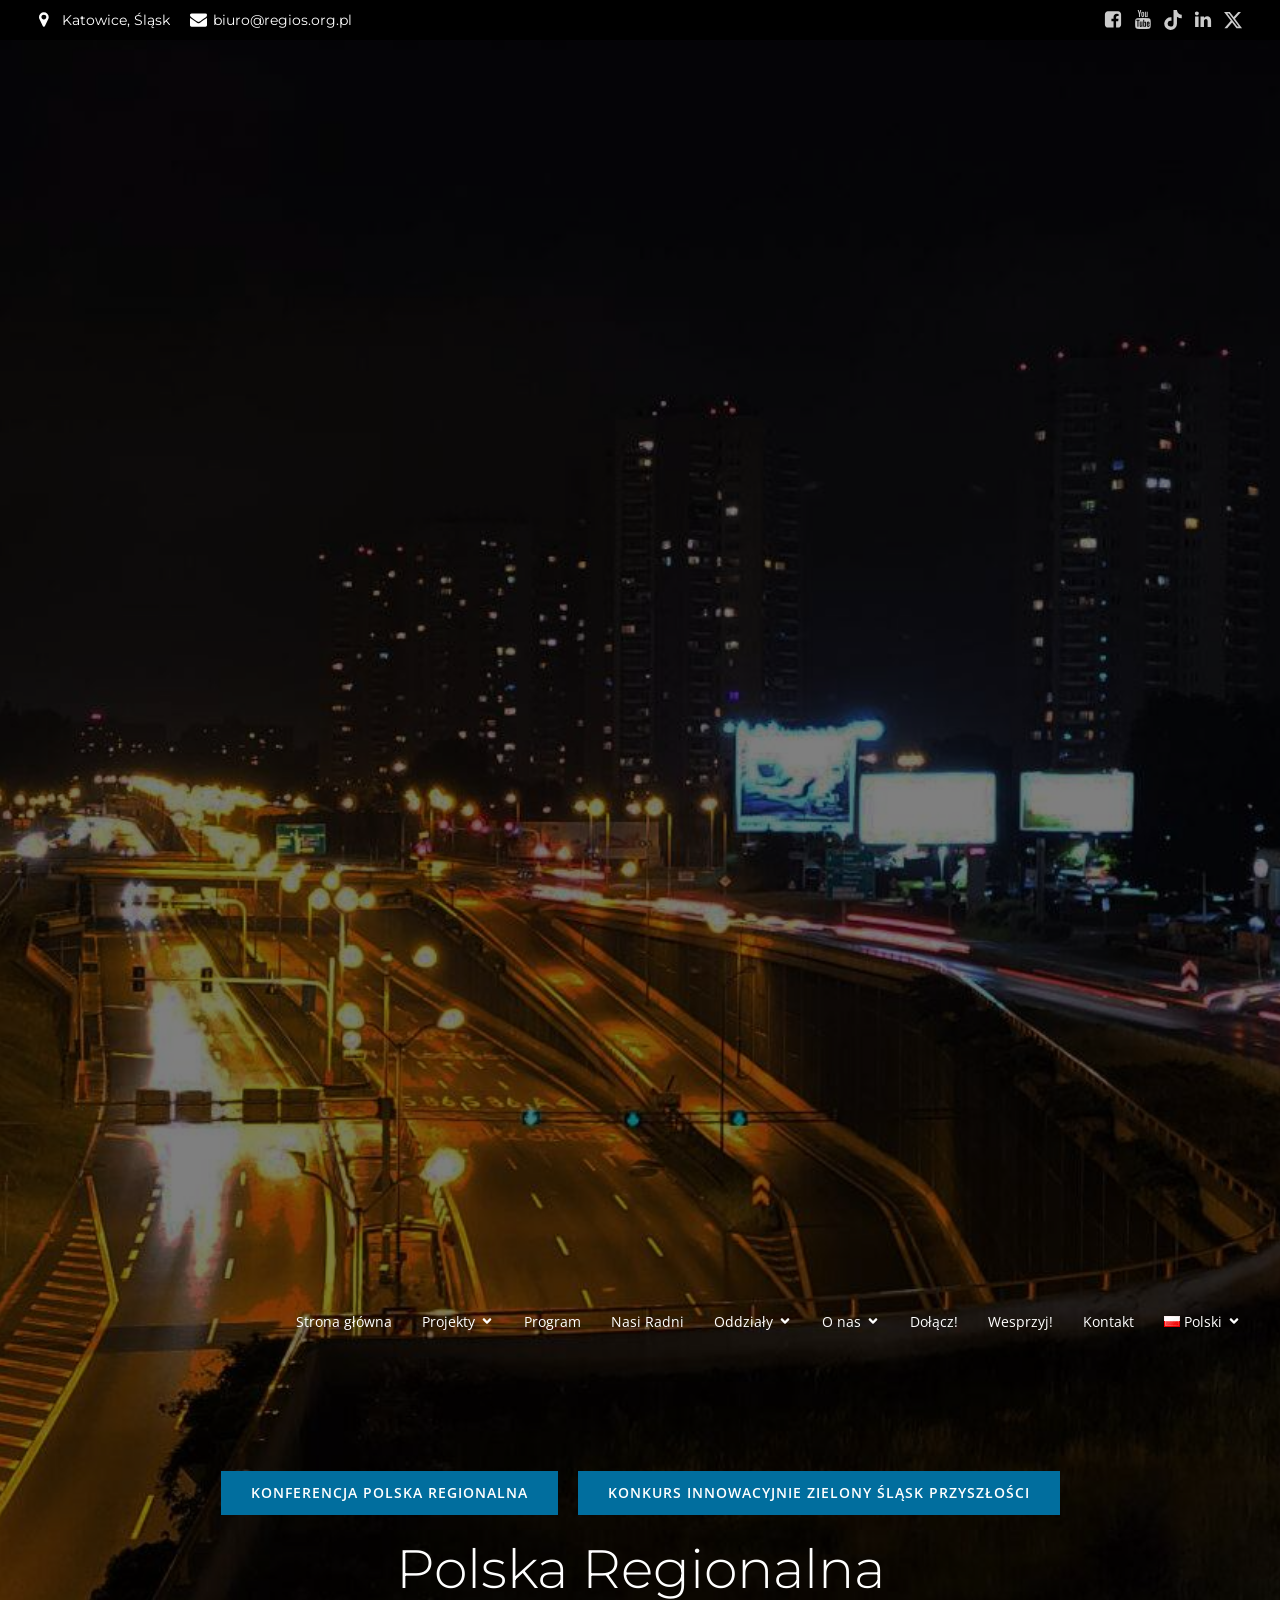
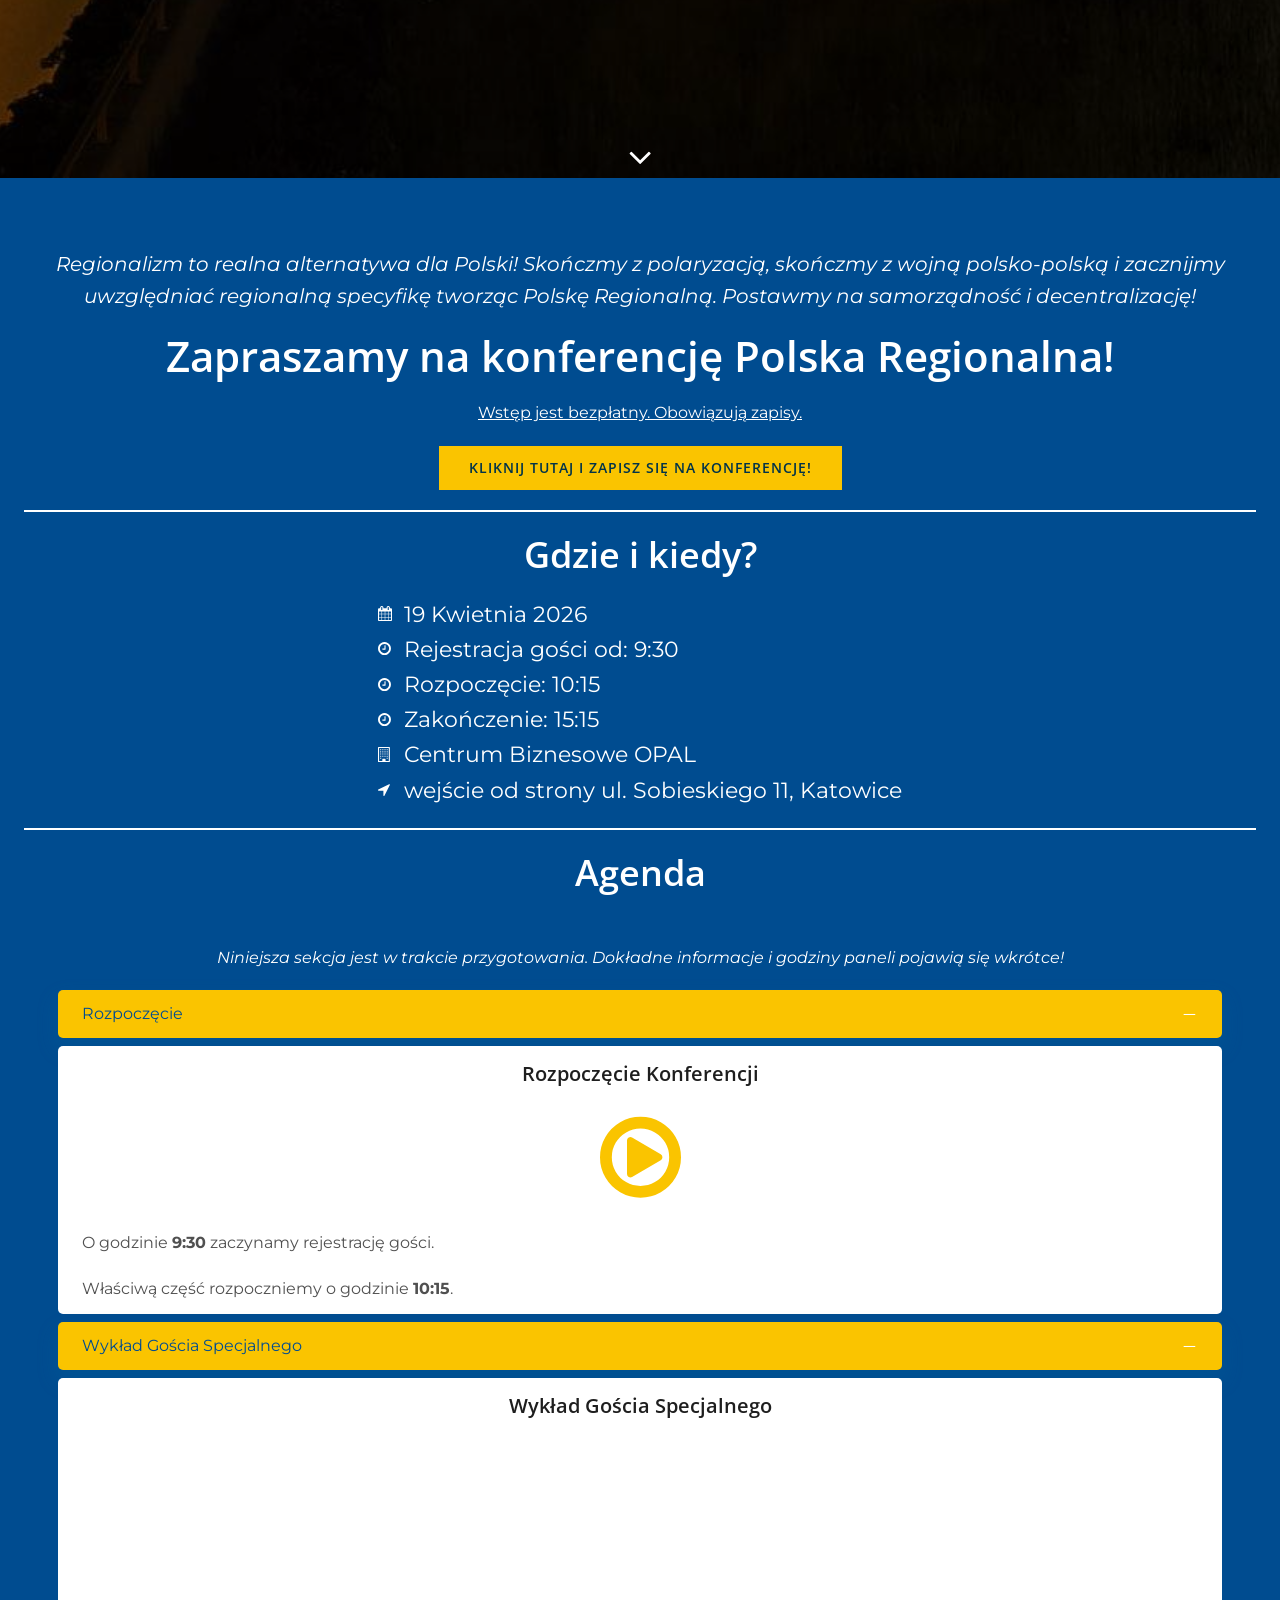
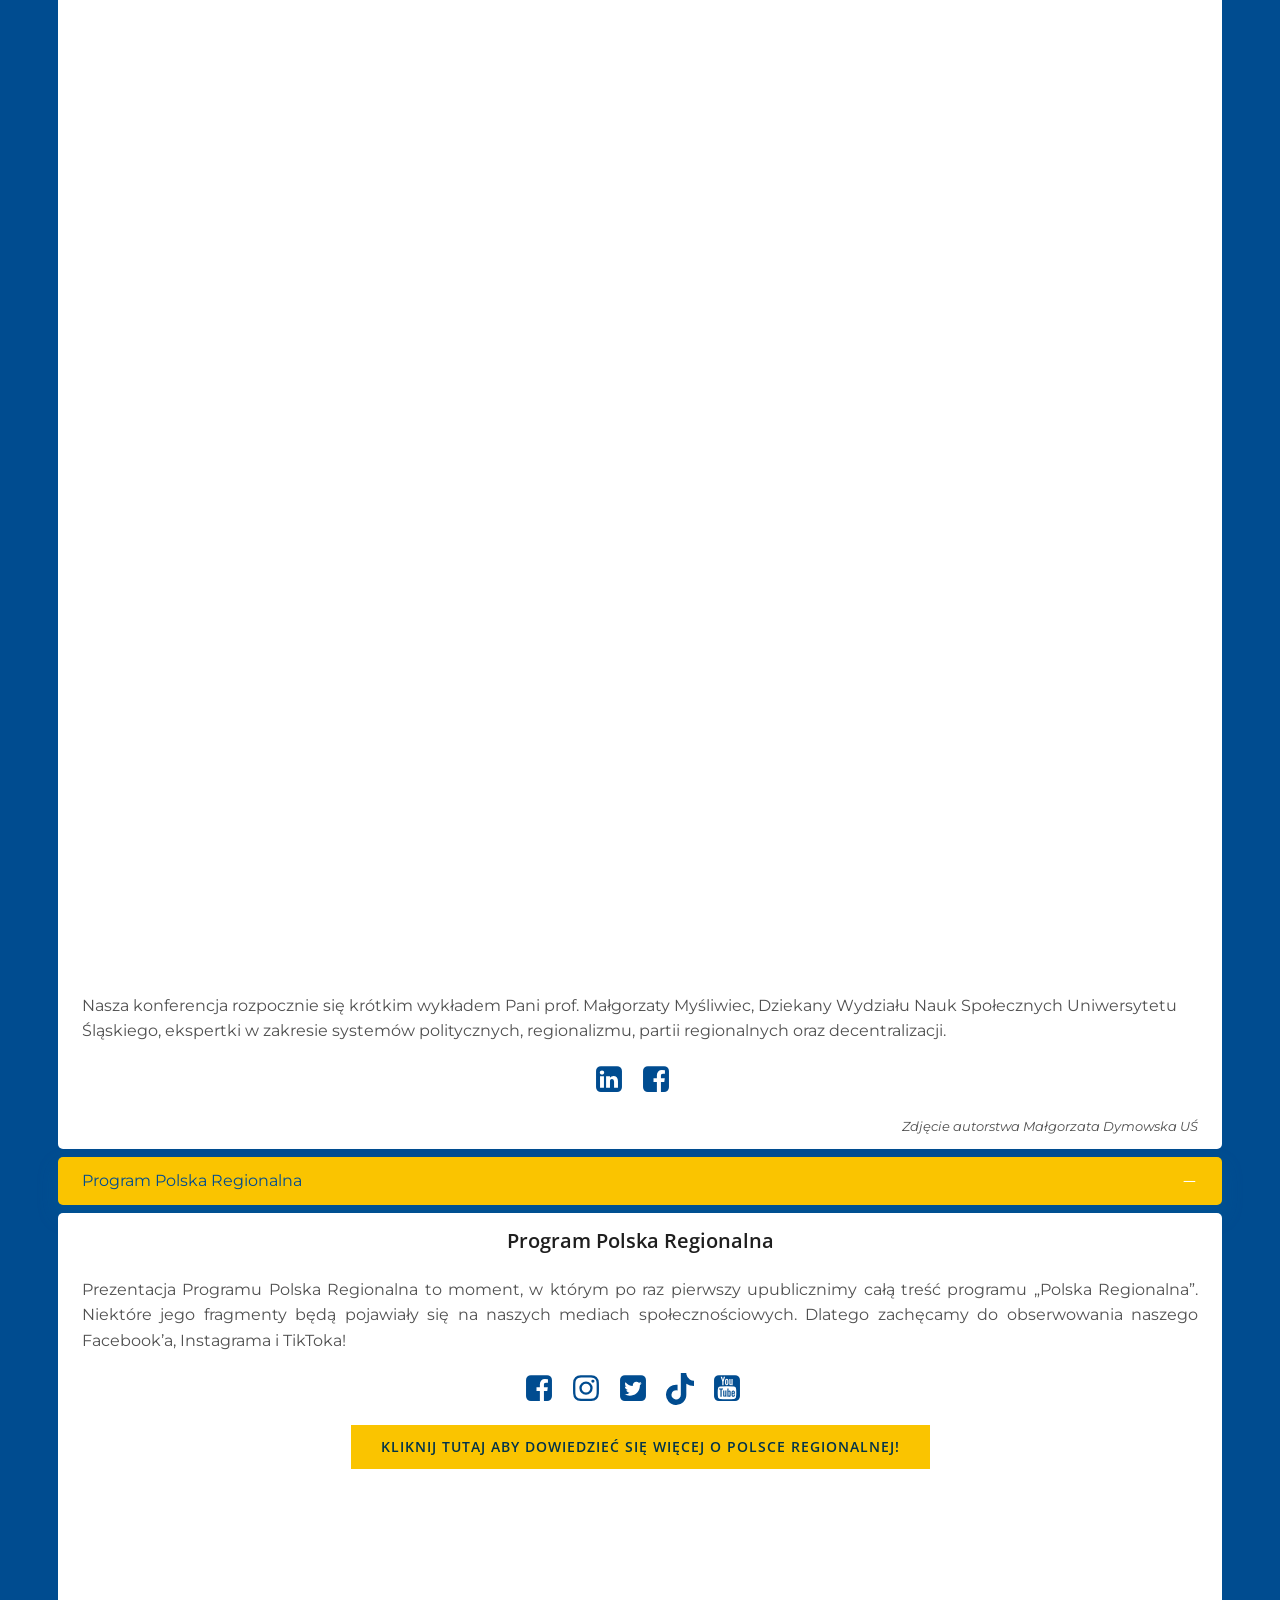
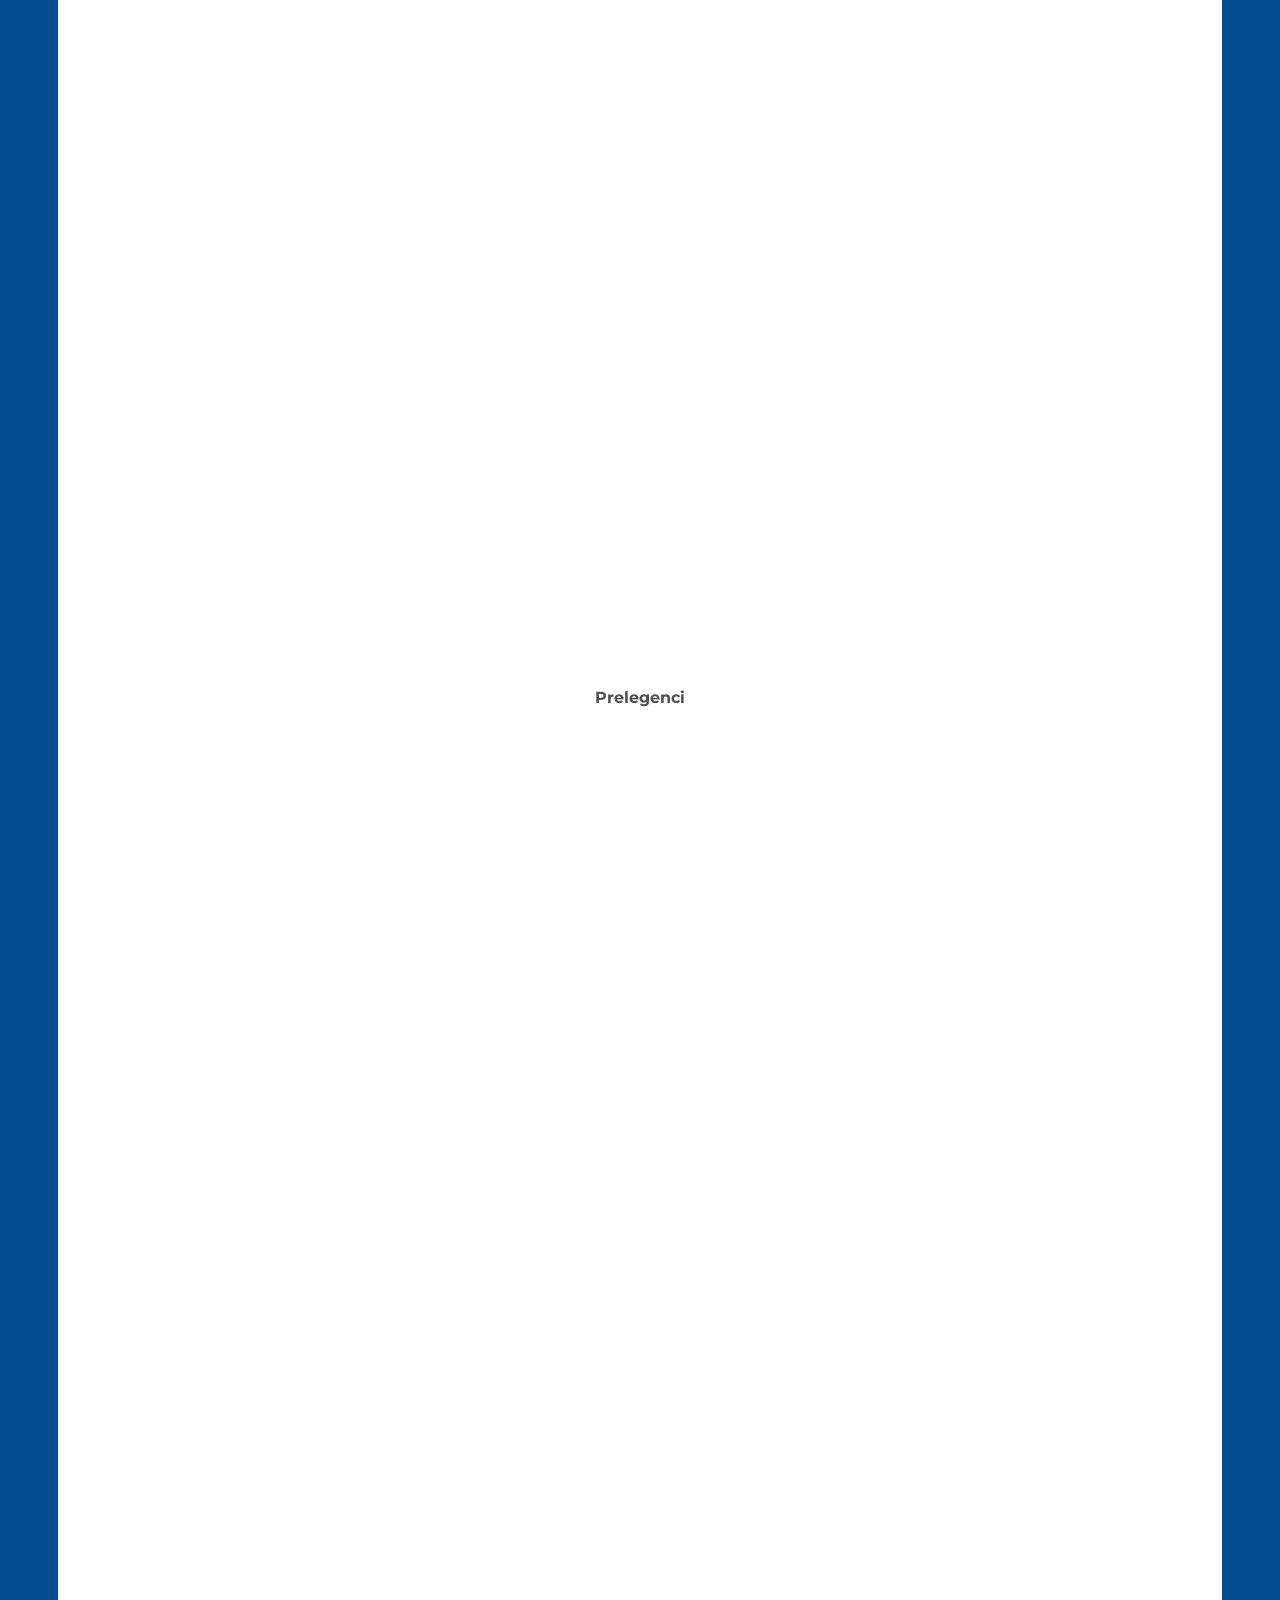
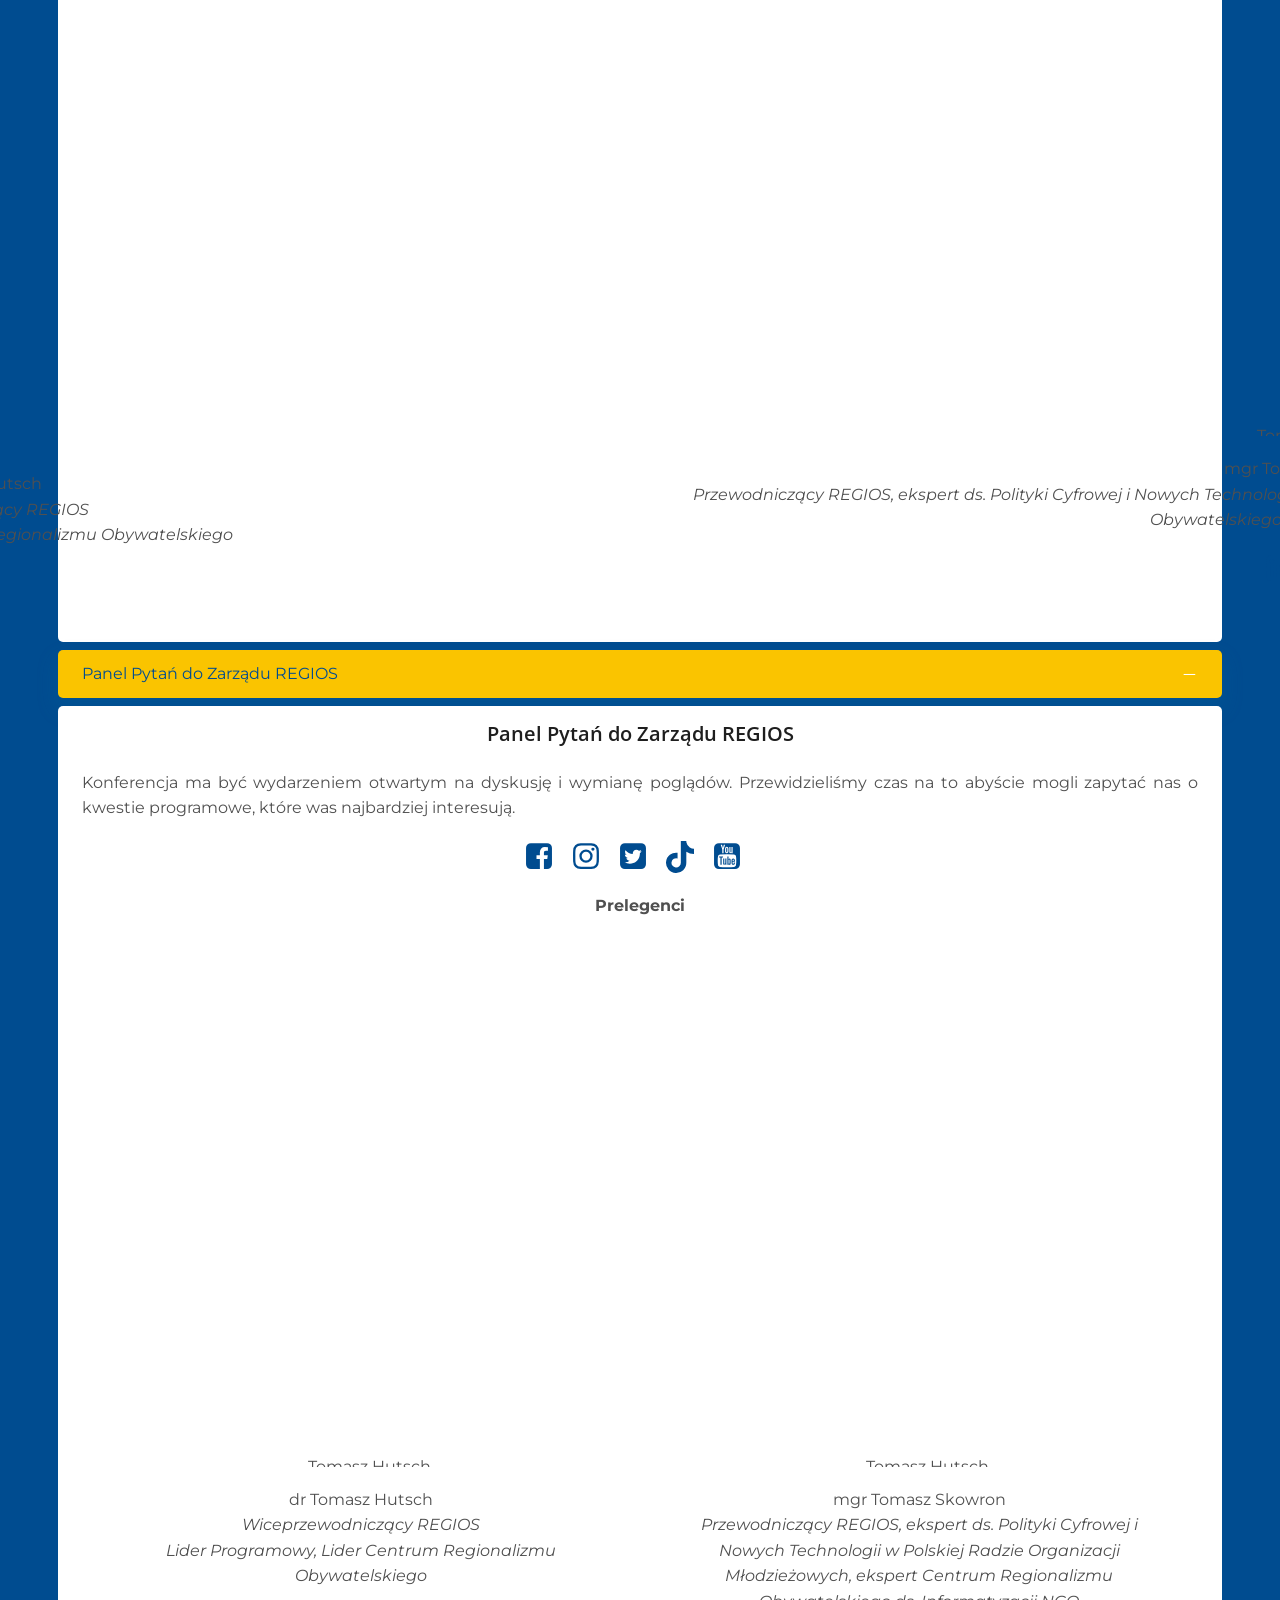
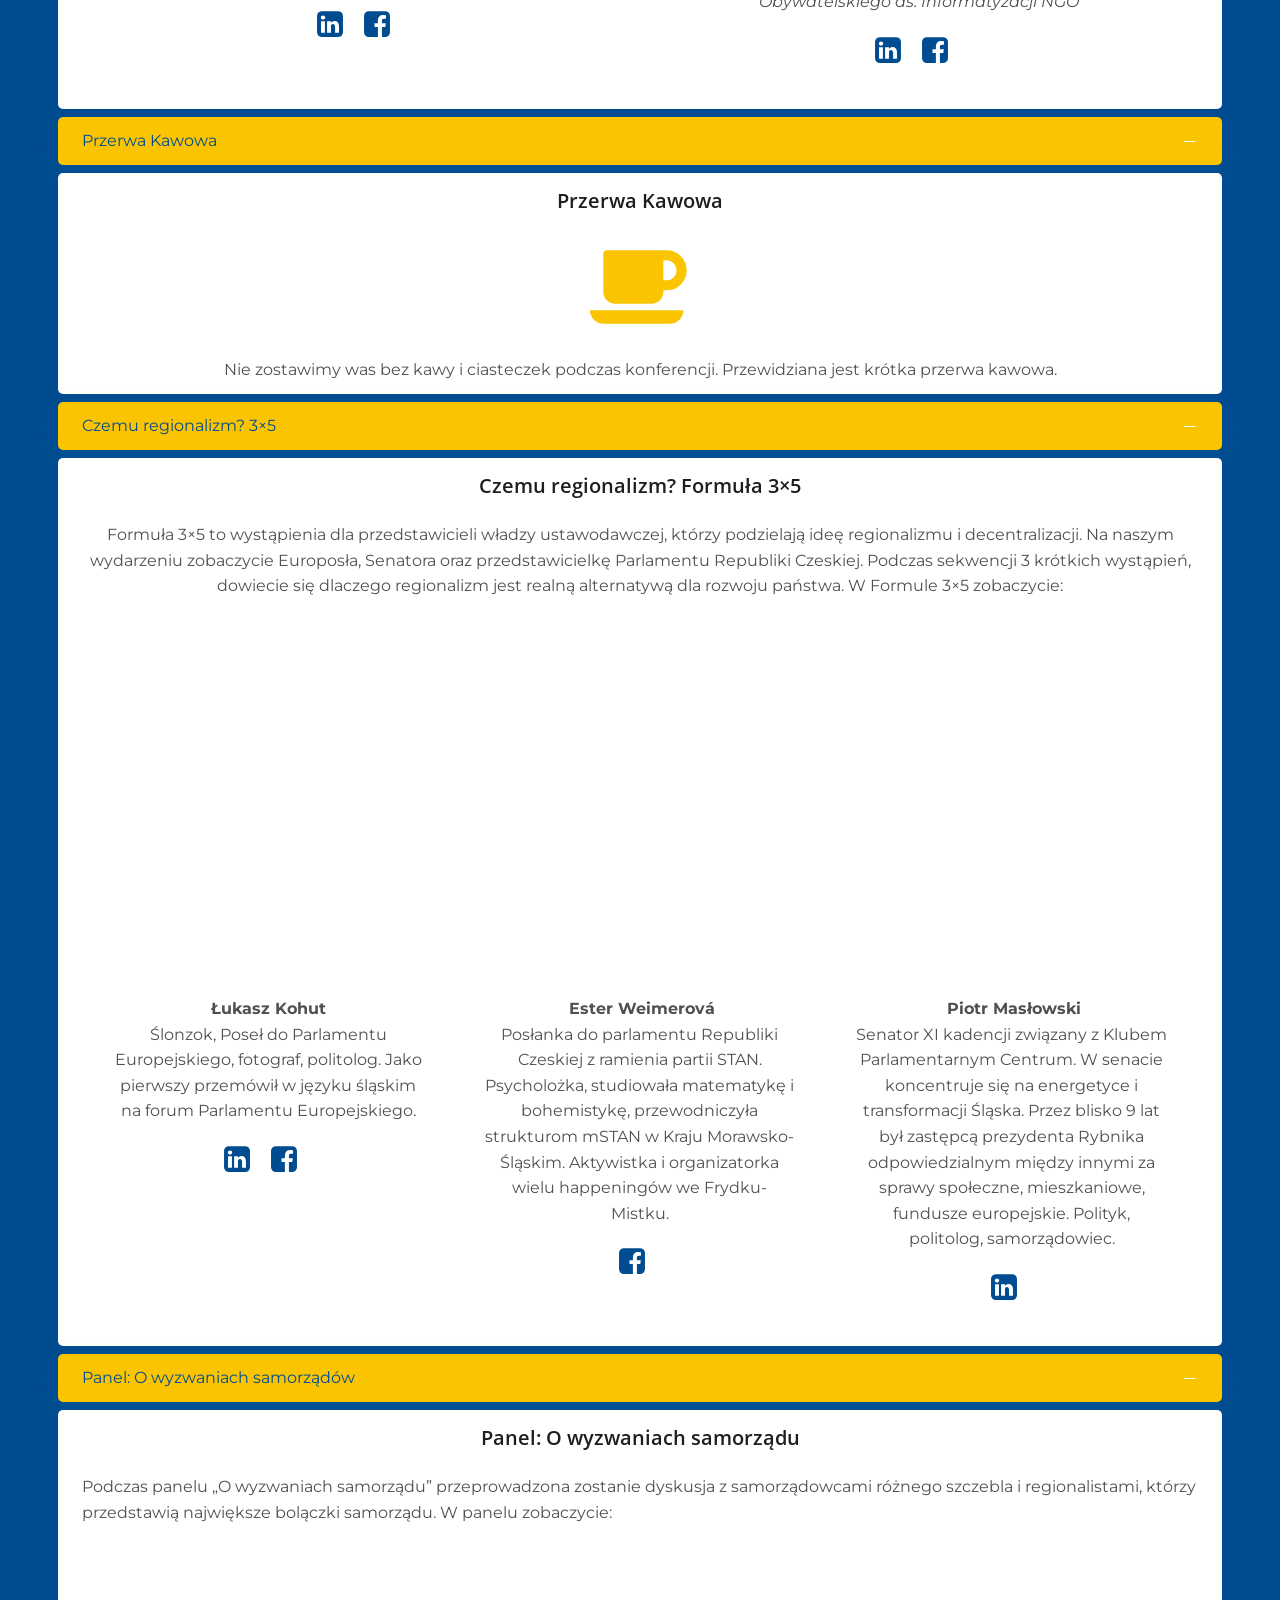
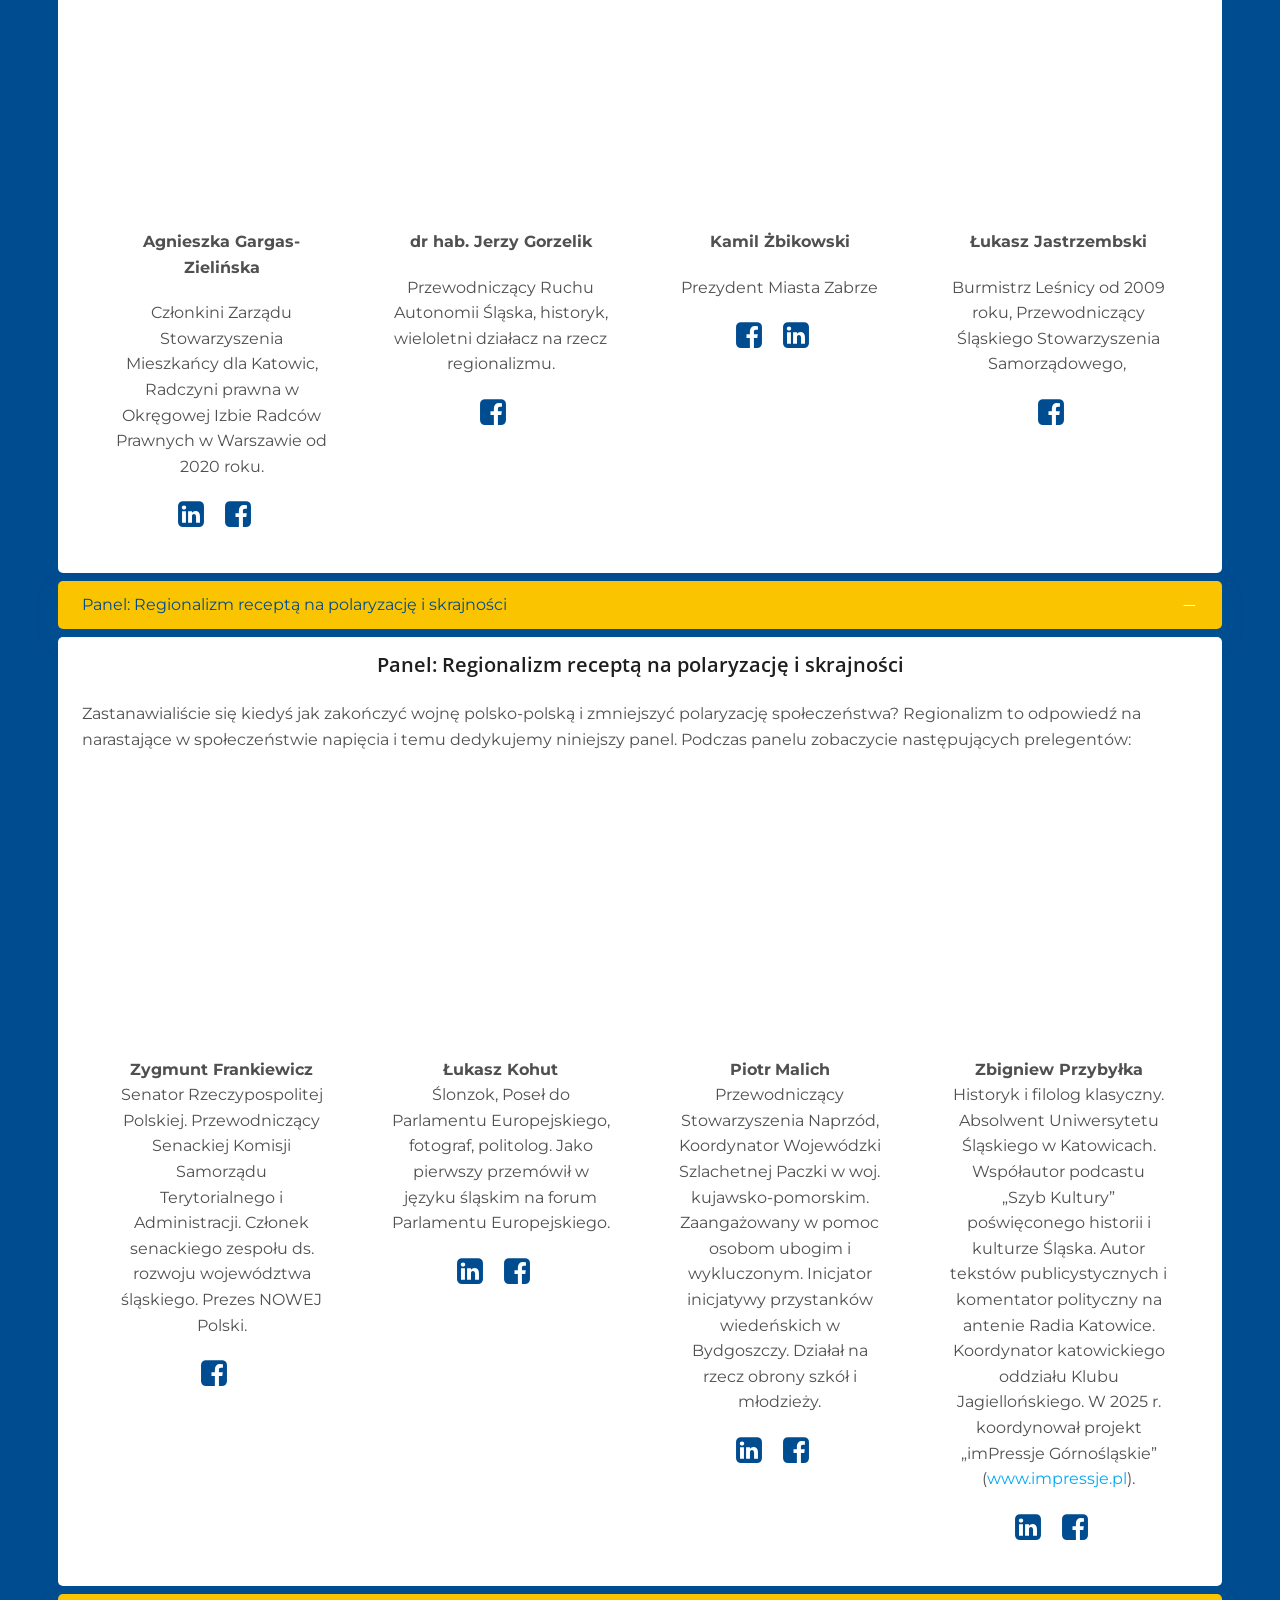
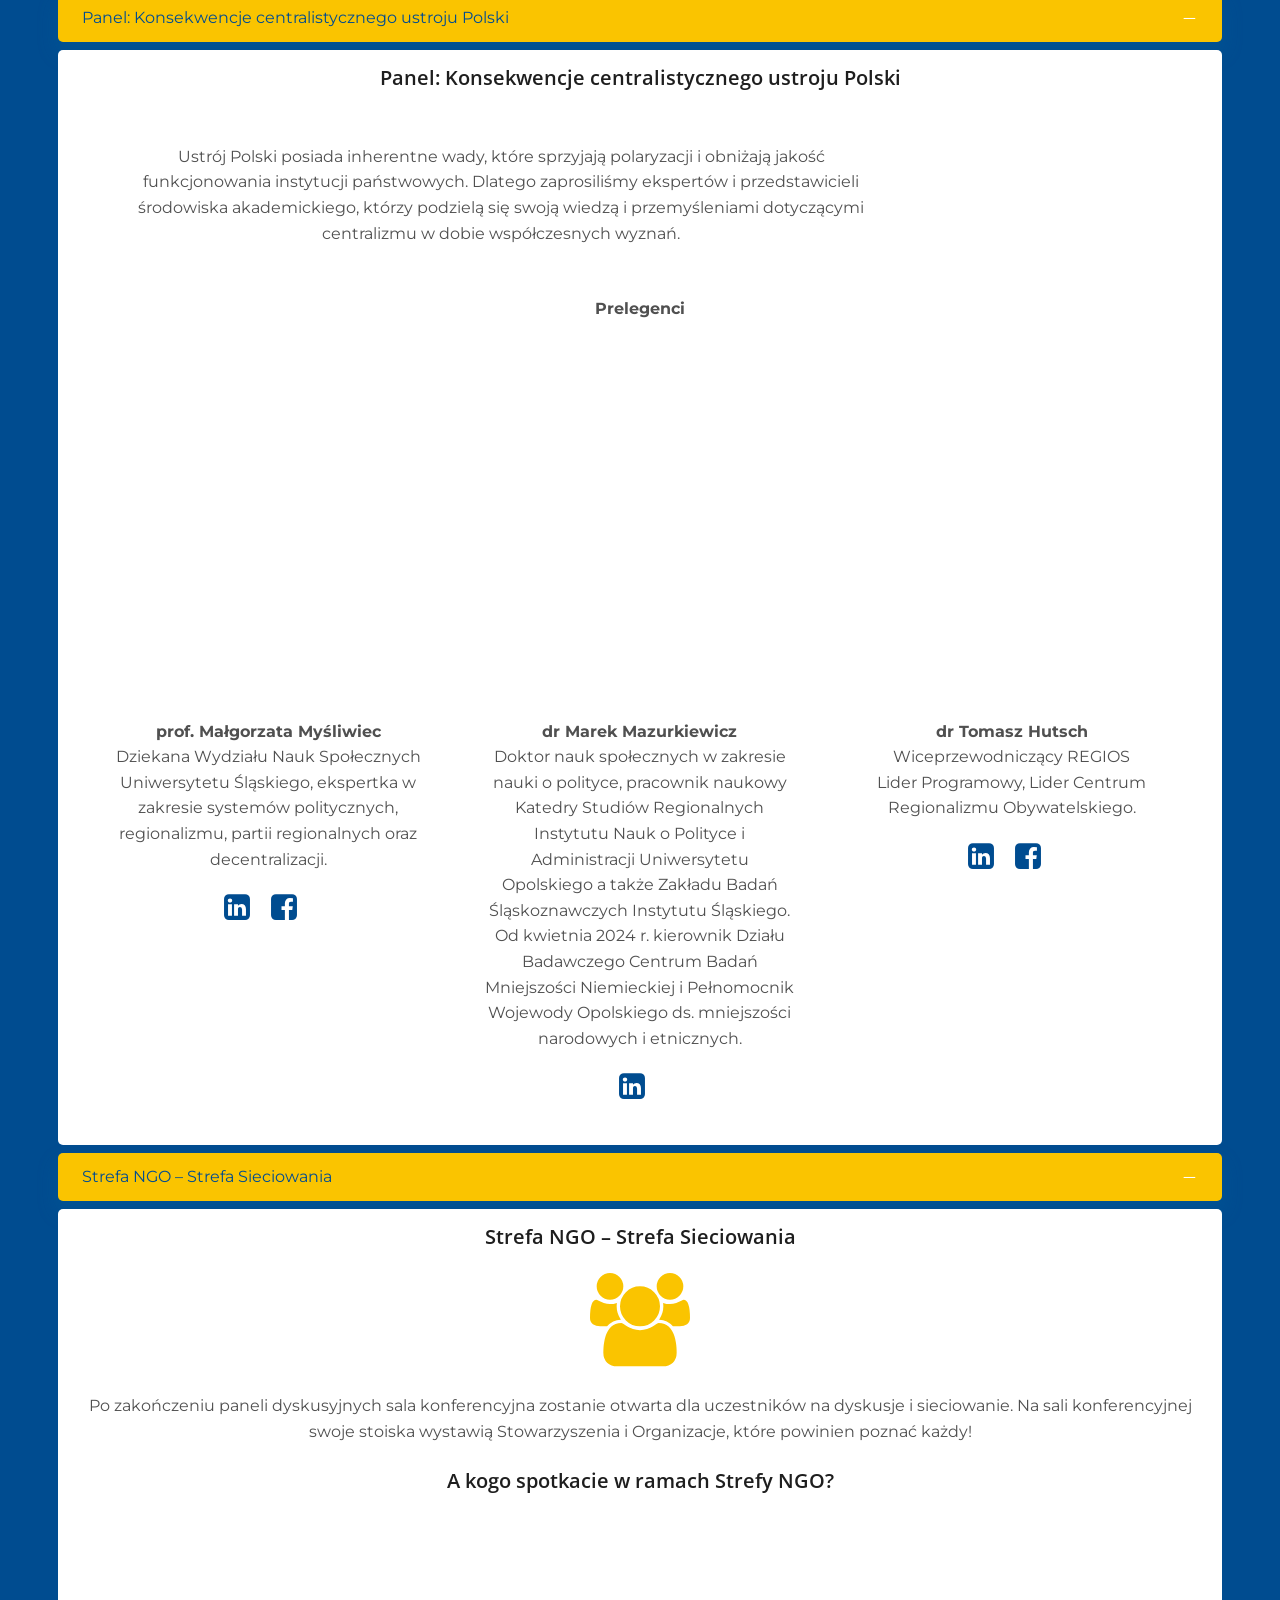
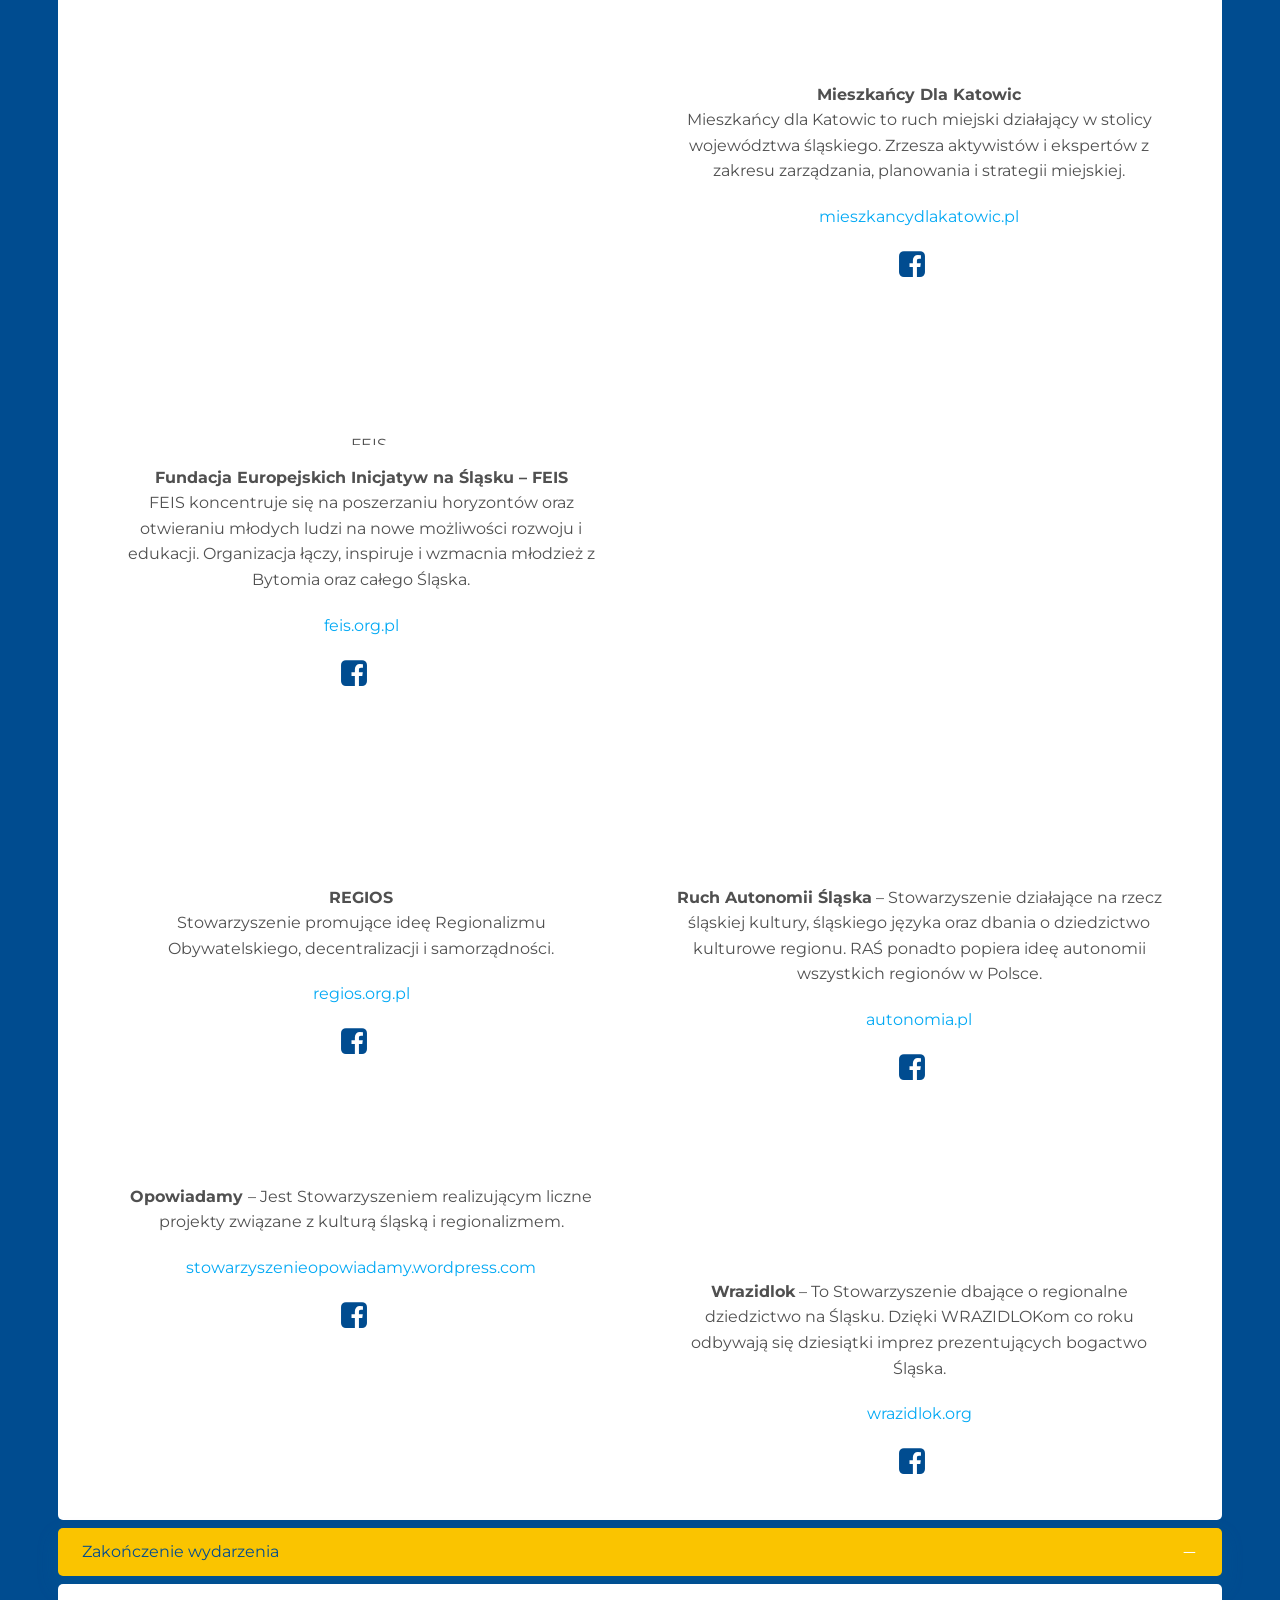
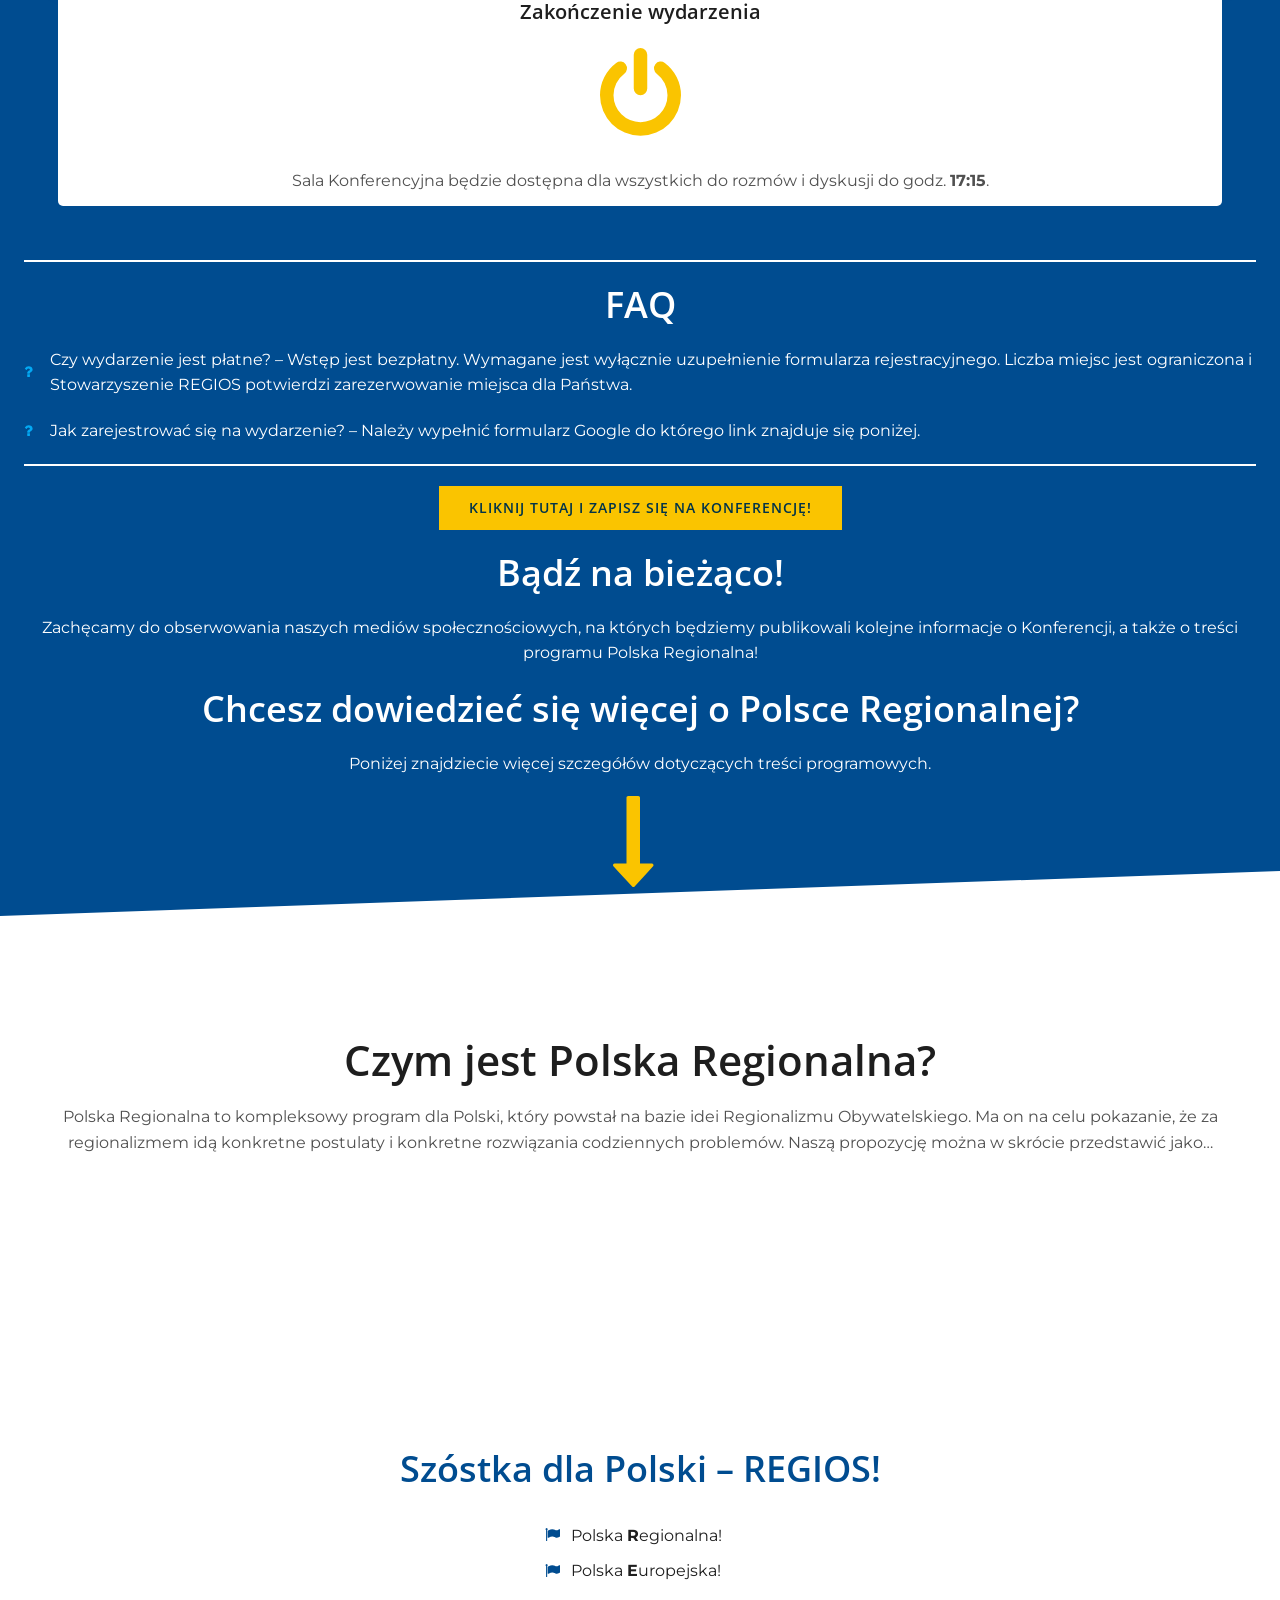
==== polska-regionalna/index.html @ 496305ae "deploy: 467aa5df716550f8b80b863c119c7f9a97e59e48" ====
<!DOCTYPE html>
<html lang="pl-PL" id="kubio">
<head>
	<meta charset="UTF-8" />
	<meta name="viewport" content="width=device-width, initial-scale=1" />
<meta name='robots' content='index, follow, max-image-preview:large, max-snippet:-1, max-video-preview:-1' />

	<!-- This site is optimized with the Yoast SEO plugin v26.9 - https://yoast.com/product/yoast-seo-wordpress/ -->
	<title>Polska Regionalna - REGIOS</title>
	<meta name="description" content="Jesteśmy grupą regionalistów, którzy działają na rzecz przyszłościowych rozwiązań i społeczeństwa obywatelskiego i regionalizmu obywatelskiego." />
	<link rel="canonical" href="index.html" />
	<meta property="og:locale" content="pl_PL" />
	<meta property="og:type" content="article" />
	<meta property="og:title" content="Polska Regionalna - REGIOS" />
	<meta property="og:description" content="Jesteśmy grupą regionalistów, którzy działają na rzecz przyszłościowych rozwiązań i społeczeństwa obywatelskiego i regionalizmu obywatelskiego." />
	<meta property="og:url" content="https://regios.org.pl/polska-regionalna/" />
	<meta property="og:site_name" content="REGIOS" />
	<meta property="article:publisher" content="https://facebook.com/regiosorgpl" />
	<meta property="article:modified_time" content="2026-04-04T14:29:18+00:00" />
	<meta name="twitter:card" content="summary_large_image" />
	<script type="application/ld+json" class="yoast-schema-graph">{"@context":"https://schema.org","@graph":[{"@type":"WebPage","@id":"https://regios.org.pl/polska-regionalna/","url":"https://regios.org.pl/polska-regionalna/","name":"Polska Regionalna - REGIOS","isPartOf":{"@id":"https://regios.org.pl/#website"},"datePublished":"2026-01-31T13:16:44+00:00","dateModified":"2026-04-04T14:29:18+00:00","description":"Jesteśmy grupą regionalistów, którzy działają na rzecz przyszłościowych rozwiązań i społeczeństwa obywatelskiego i regionalizmu obywatelskiego.","breadcrumb":{"@id":"https://regios.org.pl/polska-regionalna/#breadcrumb"},"inLanguage":"pl-PL","potentialAction":[{"@type":"ReadAction","target":["https://regios.org.pl/polska-regionalna/"]}]},{"@type":"BreadcrumbList","@id":"https://regios.org.pl/polska-regionalna/#breadcrumb","itemListElement":[{"@type":"ListItem","position":1,"name":"Strona główna","item":"https://regios.org.pl/"},{"@type":"ListItem","position":2,"name":"Polska Regionalna"}]},{"@type":"WebSite","@id":"https://regios.org.pl/#website","url":"https://regios.org.pl/","name":"REGIOS","description":"REGIONY PRZYSZŁOŚCI","publisher":{"@id":"https://regios.org.pl/#organization"},"potentialAction":[{"@type":"SearchAction","target":{"@type":"EntryPoint","urlTemplate":"https://regios.org.pl/?s={search_term_string}"},"query-input":{"@type":"PropertyValueSpecification","valueRequired":true,"valueName":"search_term_string"}}],"inLanguage":"pl-PL"},{"@type":"Organization","@id":"https://regios.org.pl/#organization","name":"Stowarzyszenie REGIOS","url":"https://regios.org.pl/","logo":{"@type":"ImageObject","inLanguage":"pl-PL","@id":"https://regios.org.pl/#/schema/logo/image/","url":"https://regios.org.pl/wp-content/uploads/2022/06/Logo-podstawowe.png","contentUrl":"https://regios.org.pl/wp-content/uploads/2022/06/Logo-podstawowe.png","width":2000,"height":2000,"caption":"Stowarzyszenie REGIOS"},"image":{"@id":"https://regios.org.pl/#/schema/logo/image/"},"sameAs":["https://facebook.com/regiosorgpl"]}]}</script>
	<!-- / Yoast SEO plugin. -->


<title>Polska Regionalna - REGIOS</title>
<link rel="alternate" type="application/rss+xml" title="REGIOS &raquo; Kanał z wpisami" href="https://regios.org.pl/feed/" />
<link rel="alternate" type="application/rss+xml" title="REGIOS &raquo; Kanał z komentarzami" href="https://regios.org.pl/comments/feed/" />
<link rel="alternate" type="text/calendar" title="REGIOS &raquo; kanał iCal" href="https://regios.org.pl/events/?ical=1" />
<link rel="alternate" title="oEmbed (JSON)" type="application/json+oembed" href="https://regios.org.pl/wp-json/oembed/1.0/embed?url=https%3A%2F%2Fregios.org.pl%2Fpolska-regionalna%2F&#038;lang=pl" />
<link rel="alternate" title="oEmbed (XML)" type="text/xml+oembed" href="https://regios.org.pl/wp-json/oembed/1.0/embed?url=https%3A%2F%2Fregios.org.pl%2Fpolska-regionalna%2F&#038;format=xml&#038;lang=pl" />
		<style>
			.lazyload,
			.lazyloading {
				max-width: 100%;
			}
		</style>
		<style id='wp-block-paragraph-inline-css' type='text/css'>
.is-small-text{font-size:.875em}.is-regular-text{font-size:1em}.is-large-text{font-size:2.25em}.is-larger-text{font-size:3em}.has-drop-cap:not(:focus):first-letter{float:left;font-size:8.4em;font-style:normal;font-weight:100;line-height:.68;margin:.05em .1em 0 0;text-transform:uppercase}body.rtl .has-drop-cap:not(:focus):first-letter{float:none;margin-left:.1em}p.has-drop-cap.has-background{overflow:hidden}:root :where(p.has-background){padding:1.25em 2.375em}:where(p.has-text-color:not(.has-link-color)) a{color:inherit}p.has-text-align-left[style*="writing-mode:vertical-lr"],p.has-text-align-right[style*="writing-mode:vertical-rl"]{rotate:180deg}
/*# sourceURL=https://regios.org.pl/wp-includes/blocks/paragraph/style.min.css */
</style>
<style id='wp-block-separator-inline-css' type='text/css'>
@charset "UTF-8";.wp-block-separator{border:none;border-top:2px solid}:root :where(.wp-block-separator.is-style-dots){height:auto;line-height:1;text-align:center}:root :where(.wp-block-separator.is-style-dots):before{color:currentColor;content:"···";font-family:serif;font-size:1.5em;letter-spacing:2em;padding-left:2em}.wp-block-separator.is-style-dots{background:none!important;border:none!important}
/*# sourceURL=https://regios.org.pl/wp-includes/blocks/separator/style.min.css */
</style>
<style id='wp-block-post-content-inline-css' type='text/css'>
.wp-block-post-content{display:flow-root}
/*# sourceURL=https://regios.org.pl/wp-includes/blocks/post-content/style.min.css */
</style>
<style id='classic-theme-styles-inline-css' type='text/css'>
/*! This file is auto-generated */
.wp-block-button__link{color:#fff;background-color:#32373c;border-radius:9999px;box-shadow:none;text-decoration:none;padding:calc(.667em + 2px) calc(1.333em + 2px);font-size:1.125em}.wp-block-file__button{background:#32373c;color:#fff;text-decoration:none}
/*# sourceURL=/wp-includes/css/classic-themes.min.css */
</style>
<style id='global-styles-inline-css' type='text/css'>
:root{--wp--preset--aspect-ratio--square: 1;--wp--preset--aspect-ratio--4-3: 4/3;--wp--preset--aspect-ratio--3-4: 3/4;--wp--preset--aspect-ratio--3-2: 3/2;--wp--preset--aspect-ratio--2-3: 2/3;--wp--preset--aspect-ratio--16-9: 16/9;--wp--preset--aspect-ratio--9-16: 9/16;--wp--preset--color--black: #000000;--wp--preset--color--cyan-bluish-gray: #abb8c3;--wp--preset--color--white: #ffffff;--wp--preset--color--pale-pink: #f78da7;--wp--preset--color--vivid-red: #cf2e2e;--wp--preset--color--luminous-vivid-orange: #ff6900;--wp--preset--color--luminous-vivid-amber: #fcb900;--wp--preset--color--light-green-cyan: #7bdcb5;--wp--preset--color--vivid-green-cyan: #00d084;--wp--preset--color--pale-cyan-blue: #8ed1fc;--wp--preset--color--vivid-cyan-blue: #0693e3;--wp--preset--color--vivid-purple: #9b51e0;--wp--preset--color--kubio-color-1: rgba(var(--kubio-color-1), 1);--wp--preset--color--kubio-color-2: rgba(var(--kubio-color-2), 1);--wp--preset--color--kubio-color-3: rgba(var(--kubio-color-3), 1);--wp--preset--color--kubio-color-4: rgba(var(--kubio-color-4), 1);--wp--preset--color--kubio-color-5: rgba(var(--kubio-color-5), 1);--wp--preset--color--kubio-color-6: rgba(var(--kubio-color-6), 1);--wp--preset--gradient--vivid-cyan-blue-to-vivid-purple: linear-gradient(135deg,rgb(6,147,227) 0%,rgb(155,81,224) 100%);--wp--preset--gradient--light-green-cyan-to-vivid-green-cyan: linear-gradient(135deg,rgb(122,220,180) 0%,rgb(0,208,130) 100%);--wp--preset--gradient--luminous-vivid-amber-to-luminous-vivid-orange: linear-gradient(135deg,rgb(252,185,0) 0%,rgb(255,105,0) 100%);--wp--preset--gradient--luminous-vivid-orange-to-vivid-red: linear-gradient(135deg,rgb(255,105,0) 0%,rgb(207,46,46) 100%);--wp--preset--gradient--very-light-gray-to-cyan-bluish-gray: linear-gradient(135deg,rgb(238,238,238) 0%,rgb(169,184,195) 100%);--wp--preset--gradient--cool-to-warm-spectrum: linear-gradient(135deg,rgb(74,234,220) 0%,rgb(151,120,209) 20%,rgb(207,42,186) 40%,rgb(238,44,130) 60%,rgb(251,105,98) 80%,rgb(254,248,76) 100%);--wp--preset--gradient--blush-light-purple: linear-gradient(135deg,rgb(255,206,236) 0%,rgb(152,150,240) 100%);--wp--preset--gradient--blush-bordeaux: linear-gradient(135deg,rgb(254,205,165) 0%,rgb(254,45,45) 50%,rgb(107,0,62) 100%);--wp--preset--gradient--luminous-dusk: linear-gradient(135deg,rgb(255,203,112) 0%,rgb(199,81,192) 50%,rgb(65,88,208) 100%);--wp--preset--gradient--pale-ocean: linear-gradient(135deg,rgb(255,245,203) 0%,rgb(182,227,212) 50%,rgb(51,167,181) 100%);--wp--preset--gradient--electric-grass: linear-gradient(135deg,rgb(202,248,128) 0%,rgb(113,206,126) 100%);--wp--preset--gradient--midnight: linear-gradient(135deg,rgb(2,3,129) 0%,rgb(40,116,252) 100%);--wp--preset--font-size--small: 13px;--wp--preset--font-size--medium: 20px;--wp--preset--font-size--large: 36px;--wp--preset--font-size--x-large: 42px;--wp--preset--spacing--20: 0.44rem;--wp--preset--spacing--30: 0.67rem;--wp--preset--spacing--40: 1rem;--wp--preset--spacing--50: 1.5rem;--wp--preset--spacing--60: 2.25rem;--wp--preset--spacing--70: 3.38rem;--wp--preset--spacing--80: 5.06rem;--wp--preset--shadow--natural: 6px 6px 9px rgba(0, 0, 0, 0.2);--wp--preset--shadow--deep: 12px 12px 50px rgba(0, 0, 0, 0.4);--wp--preset--shadow--sharp: 6px 6px 0px rgba(0, 0, 0, 0.2);--wp--preset--shadow--outlined: 6px 6px 0px -3px rgb(255, 255, 255), 6px 6px rgb(0, 0, 0);--wp--preset--shadow--crisp: 6px 6px 0px rgb(0, 0, 0);}:where(.is-layout-flex){gap: 0.5em;}:where(.is-layout-grid){gap: 0.5em;}body .is-layout-flex{display: flex;}.is-layout-flex{flex-wrap: wrap;align-items: center;}.is-layout-flex > :is(*, div){margin: 0;}body .is-layout-grid{display: grid;}.is-layout-grid > :is(*, div){margin: 0;}:where(.wp-block-columns.is-layout-flex){gap: 2em;}:where(.wp-block-columns.is-layout-grid){gap: 2em;}:where(.wp-block-post-template.is-layout-flex){gap: 1.25em;}:where(.wp-block-post-template.is-layout-grid){gap: 1.25em;}.has-black-color{color: var(--wp--preset--color--black) !important;}.has-cyan-bluish-gray-color{color: var(--wp--preset--color--cyan-bluish-gray) !important;}.has-white-color{color: var(--wp--preset--color--white) !important;}.has-pale-pink-color{color: var(--wp--preset--color--pale-pink) !important;}.has-vivid-red-color{color: var(--wp--preset--color--vivid-red) !important;}.has-luminous-vivid-orange-color{color: var(--wp--preset--color--luminous-vivid-orange) !important;}.has-luminous-vivid-amber-color{color: var(--wp--preset--color--luminous-vivid-amber) !important;}.has-light-green-cyan-color{color: var(--wp--preset--color--light-green-cyan) !important;}.has-vivid-green-cyan-color{color: var(--wp--preset--color--vivid-green-cyan) !important;}.has-pale-cyan-blue-color{color: var(--wp--preset--color--pale-cyan-blue) !important;}.has-vivid-cyan-blue-color{color: var(--wp--preset--color--vivid-cyan-blue) !important;}.has-vivid-purple-color{color: var(--wp--preset--color--vivid-purple) !important;}.has-kubio-color-1-color{color: var(--wp--preset--color--kubio-color-1) !important;}.has-kubio-color-2-color{color: var(--wp--preset--color--kubio-color-2) !important;}.has-kubio-color-3-color{color: var(--wp--preset--color--kubio-color-3) !important;}.has-kubio-color-4-color{color: var(--wp--preset--color--kubio-color-4) !important;}.has-kubio-color-5-color{color: var(--wp--preset--color--kubio-color-5) !important;}.has-kubio-color-6-color{color: var(--wp--preset--color--kubio-color-6) !important;}.has-black-background-color{background-color: var(--wp--preset--color--black) !important;}.has-cyan-bluish-gray-background-color{background-color: var(--wp--preset--color--cyan-bluish-gray) !important;}.has-white-background-color{background-color: var(--wp--preset--color--white) !important;}.has-pale-pink-background-color{background-color: var(--wp--preset--color--pale-pink) !important;}.has-vivid-red-background-color{background-color: var(--wp--preset--color--vivid-red) !important;}.has-luminous-vivid-orange-background-color{background-color: var(--wp--preset--color--luminous-vivid-orange) !important;}.has-luminous-vivid-amber-background-color{background-color: var(--wp--preset--color--luminous-vivid-amber) !important;}.has-light-green-cyan-background-color{background-color: var(--wp--preset--color--light-green-cyan) !important;}.has-vivid-green-cyan-background-color{background-color: var(--wp--preset--color--vivid-green-cyan) !important;}.has-pale-cyan-blue-background-color{background-color: var(--wp--preset--color--pale-cyan-blue) !important;}.has-vivid-cyan-blue-background-color{background-color: var(--wp--preset--color--vivid-cyan-blue) !important;}.has-vivid-purple-background-color{background-color: var(--wp--preset--color--vivid-purple) !important;}.has-kubio-color-1-background-color{background-color: var(--wp--preset--color--kubio-color-1) !important;}.has-kubio-color-2-background-color{background-color: var(--wp--preset--color--kubio-color-2) !important;}.has-kubio-color-3-background-color{background-color: var(--wp--preset--color--kubio-color-3) !important;}.has-kubio-color-4-background-color{background-color: var(--wp--preset--color--kubio-color-4) !important;}.has-kubio-color-5-background-color{background-color: var(--wp--preset--color--kubio-color-5) !important;}.has-kubio-color-6-background-color{background-color: var(--wp--preset--color--kubio-color-6) !important;}.has-black-border-color{border-color: var(--wp--preset--color--black) !important;}.has-cyan-bluish-gray-border-color{border-color: var(--wp--preset--color--cyan-bluish-gray) !important;}.has-white-border-color{border-color: var(--wp--preset--color--white) !important;}.has-pale-pink-border-color{border-color: var(--wp--preset--color--pale-pink) !important;}.has-vivid-red-border-color{border-color: var(--wp--preset--color--vivid-red) !important;}.has-luminous-vivid-orange-border-color{border-color: var(--wp--preset--color--luminous-vivid-orange) !important;}.has-luminous-vivid-amber-border-color{border-color: var(--wp--preset--color--luminous-vivid-amber) !important;}.has-light-green-cyan-border-color{border-color: var(--wp--preset--color--light-green-cyan) !important;}.has-vivid-green-cyan-border-color{border-color: var(--wp--preset--color--vivid-green-cyan) !important;}.has-pale-cyan-blue-border-color{border-color: var(--wp--preset--color--pale-cyan-blue) !important;}.has-vivid-cyan-blue-border-color{border-color: var(--wp--preset--color--vivid-cyan-blue) !important;}.has-vivid-purple-border-color{border-color: var(--wp--preset--color--vivid-purple) !important;}.has-kubio-color-1-border-color{border-color: var(--wp--preset--color--kubio-color-1) !important;}.has-kubio-color-2-border-color{border-color: var(--wp--preset--color--kubio-color-2) !important;}.has-kubio-color-3-border-color{border-color: var(--wp--preset--color--kubio-color-3) !important;}.has-kubio-color-4-border-color{border-color: var(--wp--preset--color--kubio-color-4) !important;}.has-kubio-color-5-border-color{border-color: var(--wp--preset--color--kubio-color-5) !important;}.has-kubio-color-6-border-color{border-color: var(--wp--preset--color--kubio-color-6) !important;}.has-vivid-cyan-blue-to-vivid-purple-gradient-background{background: var(--wp--preset--gradient--vivid-cyan-blue-to-vivid-purple) !important;}.has-light-green-cyan-to-vivid-green-cyan-gradient-background{background: var(--wp--preset--gradient--light-green-cyan-to-vivid-green-cyan) !important;}.has-luminous-vivid-amber-to-luminous-vivid-orange-gradient-background{background: var(--wp--preset--gradient--luminous-vivid-amber-to-luminous-vivid-orange) !important;}.has-luminous-vivid-orange-to-vivid-red-gradient-background{background: var(--wp--preset--gradient--luminous-vivid-orange-to-vivid-red) !important;}.has-very-light-gray-to-cyan-bluish-gray-gradient-background{background: var(--wp--preset--gradient--very-light-gray-to-cyan-bluish-gray) !important;}.has-cool-to-warm-spectrum-gradient-background{background: var(--wp--preset--gradient--cool-to-warm-spectrum) !important;}.has-blush-light-purple-gradient-background{background: var(--wp--preset--gradient--blush-light-purple) !important;}.has-blush-bordeaux-gradient-background{background: var(--wp--preset--gradient--blush-bordeaux) !important;}.has-luminous-dusk-gradient-background{background: var(--wp--preset--gradient--luminous-dusk) !important;}.has-pale-ocean-gradient-background{background: var(--wp--preset--gradient--pale-ocean) !important;}.has-electric-grass-gradient-background{background: var(--wp--preset--gradient--electric-grass) !important;}.has-midnight-gradient-background{background: var(--wp--preset--gradient--midnight) !important;}.has-small-font-size{font-size: var(--wp--preset--font-size--small) !important;}.has-medium-font-size{font-size: var(--wp--preset--font-size--medium) !important;}.has-large-font-size{font-size: var(--wp--preset--font-size--large) !important;}.has-x-large-font-size{font-size: var(--wp--preset--font-size--x-large) !important;}
/*# sourceURL=global-styles-inline-css */
</style>

<style id='wp-block-template-skip-link-inline-css' type='text/css'>

		.skip-link.screen-reader-text {
			border: 0;
			clip-path: inset(50%);
			height: 1px;
			margin: -1px;
			overflow: hidden;
			padding: 0;
			position: absolute !important;
			width: 1px;
			word-wrap: normal !important;
		}

		.skip-link.screen-reader-text:focus {
			background-color: #eee;
			clip-path: none;
			color: #444;
			display: block;
			font-size: 1em;
			height: auto;
			left: 5px;
			line-height: normal;
			padding: 15px 23px 14px;
			text-decoration: none;
			top: 5px;
			width: auto;
			z-index: 100000;
		}
/*# sourceURL=wp-block-template-skip-link-inline-css */
</style>
<link rel='stylesheet' id='wpo_min-header-0-css' href='../wp-content/cache/wpo-minify/1772975749/assets/wpo-minify-header-4f8ee1fe.min.css' type='text/css' media='all' />
<script type="text/javascript" id="wpo_min-header-0-js-extra">
/* <![CDATA[ */
var public_ajax = {"ajax_url":"https://regios.org.pl/wp-admin/admin-ajax.php","efbl_is_fb_pro":""};
var svgSettings = {"skipNested":""};
var esf_insta = {"ajax_url":"https://regios.org.pl/wp-admin/admin-ajax.php","version":"free","nonce":"4b7e7937e1"};
//# sourceURL=wpo_min-header-0-js-extra
/* ]]> */
</script>
<script type="text/javascript" src="../wp-content/cache/wpo-minify/1772975749/assets/wpo-minify-header-f53a6ba7.min.js" id="wpo_min-header-0-js"></script>
<link rel="https://api.w.org/" href="https://regios.org.pl/wp-json/" /><link rel="alternate" title="JSON" type="application/json" href="https://regios.org.pl/wp-json/wp/v2/pages/2423" /><link rel="EditURI" type="application/rsd+xml" title="RSD" href="https://regios.org.pl/xmlrpc.php?rsd" />
<meta name="format-detection" content="telephone=no"><!-- OG TAGS -->
<meta property="og:site_name" content="">
<meta property="fb:admins" content="">
<meta property="og:title" content="Polska Regionalna - REGIOS ">
<meta property="og:description" content="REGIONY PRZYSZŁOŚCI">
<meta property="og:url" content="https://regios.org.pl/polska-regionalna/">
<meta property="og:type" content="website"> 
<meta property="og:image" content="https://regios.org.pl/wp-content/uploads/2024/05/ro-to-regios.png">
<meta name="et-api-version" content="v1"><meta name="et-api-origin" content="https://regios.org.pl"><link rel="https://theeventscalendar.com/" href="https://regios.org.pl/wp-json/tribe/tickets/v1/" /><meta name="tec-api-version" content="v1"><meta name="tec-api-origin" content="https://regios.org.pl"><link rel="alternate" href="https://regios.org.pl/wp-json/tribe/events/v1/" />		<script>
			document.documentElement.className = document.documentElement.className.replace('no-js', 'js');
		</script>
				<style>
			.no-js img.lazyload {
				display: none;
			}

			figure.wp-block-image img.lazyloading {
				min-width: 150px;
			}

			.lazyload,
			.lazyloading {
				--smush-placeholder-width: 100px;
				--smush-placeholder-aspect-ratio: 1/1;
				width: var(--smush-image-width, var(--smush-placeholder-width)) !important;
				aspect-ratio: var(--smush-image-aspect-ratio, var(--smush-placeholder-aspect-ratio)) !important;
			}

						.lazyload, .lazyloading {
				opacity: 0;
			}

			.lazyloaded {
				opacity: 1;
				transition: opacity 400ms;
				transition-delay: 0ms;
			}

					</style>
		<!-- Analytics by WP Statistics - https://wp-statistics.com -->
<link rel="icon" href="../wp-content/uploads/2022/05/cropped-Logo-podstawowe-ikona-male-1-32x32.png" sizes="32x32" />
<link rel="icon" href="../wp-content/uploads/2022/05/cropped-Logo-podstawowe-ikona-male-1-192x192.png" sizes="192x192" />
<link rel="apple-touch-icon" href="https://regios.org.pl/wp-content/uploads/2022/05/cropped-Logo-podstawowe-ikona-male-1-180x180.png" />
<meta name="msapplication-TileImage" content="https://regios.org.pl/wp-content/uploads/2022/05/cropped-Logo-podstawowe-ikona-male-1-270x270.png" />
		<style data-kubio-theme-style="true">
		  		</style>
		</head>

<body data-rsssl=1 class="wp-singular page-template page-template-full-width page page-id-2423 wp-custom-logo wp-theme-elevate-wp tribe-no-js tec-no-tickets-on-recurring tec-no-rsvp-on-recurring tribe-theme-elevate-wp">
	<div id="page-top" tabindex="-1"></div>
	
<div class="wp-site-blocks"><div class="wp-block wp-block-kubio-header  position-relative wp-block-kubio-header__container style-RW_QAhu4iL-container" data-kubio="kubio/header"><div class="wp-block wp-block-kubio-navigation  position-relative wp-block-kubio-navigation__outer style-Gp3qTlxXlu-outer style-local-1-outer h-navigation_overlap" data-kubio="kubio/navigation" data-kubio-component="overlap" data-kubio-settings="true" id="navigation"><div class="wp-block wp-block-kubio-navigation-top-bar  kubio-hide-on-mobile position-relative wp-block-kubio-navigation-top-bar__outer style-RhaNNW9G3W-outer style-local-2-outer d-flex align-items-lg-center align-items-md-center align-items-center" data-kubio="kubio/navigation-top-bar"><div class="background-wrapper"><div class="background-layer background-layer-media-container-lg"></div><div class="background-layer background-layer-media-container-md"></div><div class="background-layer background-layer-media-container"></div></div><div class="position-relative wp-block-kubio-navigation-top-bar__inner style-RhaNNW9G3W-inner style-local-2-inner h-section-grid-container h-section-boxed-container"><div class="wp-block wp-block-kubio-row  kubio-hide-on-mobile position-relative wp-block-kubio-row__container style-40fNPTO2lt-container style-local-3-container gutters-row-lg-0 gutters-row-v-lg-0 gutters-row-md-0 gutters-row-v-md-0 gutters-row-0 gutters-row-v-0" data-kubio="kubio/row"><div class="background-wrapper"><div class="background-layer background-layer-media-container-lg"></div><div class="background-layer background-layer-media-container-md"></div><div class="background-layer background-layer-media-container"></div></div><div class="position-relative wp-block-kubio-row__inner style-40fNPTO2lt-inner style-local-3-inner h-row align-items-lg-stretch align-items-md-stretch align-items-stretch justify-content-lg-center justify-content-md-center justify-content-center gutters-col-lg-0 gutters-col-v-lg-0 gutters-col-md-0 gutters-col-v-md-0 gutters-col-0 gutters-col-v-0"><div class="wp-block wp-block-kubio-column  position-relative wp-block-kubio-column__container style--8dUCxTxZm-container style-local-4-container d-flex h-col-lg h-col-md h-col-auto" data-kubio="kubio/column"><div class="position-relative wp-block-kubio-column__inner style--8dUCxTxZm-inner style-local-4-inner d-flex h-flex-basis h-px-lg-2 v-inner-lg-0 h-px-md-2 v-inner-md-0 h-px-2 v-inner-0"><div class="background-wrapper"><div class="background-layer background-layer-media-container-lg"></div><div class="background-layer background-layer-media-container-md"></div><div class="background-layer background-layer-media-container"></div></div><div class="position-relative wp-block-kubio-column__align style--8dUCxTxZm-align style-local-4-align h-y-container h-column__content h-column__v-align flex-basis-100 align-self-lg-center align-self-md-center align-self-center"><ul class="wp-block wp-block-kubio-iconlist  position-relative wp-block-kubio-iconlist__outer style-ZpGddm-LcJ-outer style-local-5-outer ul-list-icon list-type-horizontal-on-desktop list-type-horizontal-on-tablet list-type-horizontal-on-mobile" data-kubio="kubio/iconlist"><li class="wp-block wp-block-kubio-iconlistitem  position-relative wp-block-kubio-iconlistitem__item style-3UzObSPKBWQ-item style-local-6-item" data-kubio="kubio/iconlistitem"><div class="first-el-spacer position-relative wp-block-kubio-iconlistitem__divider-wrapper style-3UzObSPKBWQ-divider-wrapper style-local-6-divider-wrapper"></div><a href="https://www.google.pl/maps/place/Katowice/@50.2137612,18.9371533,12z/data=!3m1!4b1!4m5!3m4!1s0x4716ce2336a1ccd1:0xb9af2a350559fabb!8m2!3d50.2648919!4d19.0237815?hl=pl" class="position-relative wp-block-kubio-iconlistitem__ style-3UzObSPKBWQ- style-local-6-"><div class="position-relative wp-block-kubio-iconlistitem__text-wrapper style-3UzObSPKBWQ-text-wrapper style-local-6-text-wrapper"><span class="h-svg-icon wp-block-kubio-iconlistitem__icon style-3UzObSPKBWQ-icon style-local-6-icon" name="font-awesome/map-marker" style="fill:"><svg version="1.1" xmlns="http://www.w3.org/2000/svg" xmlns:xlink="http://www.w3.org/1999/xlink" id="map-marker" viewBox="0 0 1049.8953 1896.0833"><path d="M768 640q0-106-75-181t-181-75-181 75-75 181 75 181 181 75 181-75 75-181zm256 0q0 109-33 179l-364 774q-16 33-47.5 52t-67.5 19-67.5-19-46.5-52L33 819Q0 749 0 640q0-212 150-362t362-150 362 150 150 362z"/></svg></span><span class="position-relative wp-block-kubio-iconlistitem__text style-3UzObSPKBWQ-text style-local-6-text" style="color:">Katowice, Śląsk</span></div></a><div class="position-relative wp-block-kubio-iconlistitem__divider-wrapper style-3UzObSPKBWQ-divider-wrapper style-local-6-divider-wrapper"></div></li><li class="wp-block wp-block-kubio-iconlistitem  position-relative wp-block-kubio-iconlistitem__item style-Hn9MHC4SoKC-item style-local-8-item" data-kubio="kubio/iconlistitem"><a href="https://regios.org.pl/index.php/kontakt/" target="_blank" class="position-relative wp-block-kubio-iconlistitem__ style-Hn9MHC4SoKC- style-local-8-"><div class="position-relative wp-block-kubio-iconlistitem__text-wrapper style-Hn9MHC4SoKC-text-wrapper style-local-8-text-wrapper"><span class="h-svg-icon wp-block-kubio-iconlistitem__icon style-Hn9MHC4SoKC-icon style-local-8-icon" name="font-awesome/envelope" style="fill:"><svg version="1.1" xmlns="http://www.w3.org/2000/svg" xmlns:xlink="http://www.w3.org/1999/xlink" id="envelope" viewBox="0 0 1792 1896.0833"><path d="M1792 710v794q0 66-47 113t-113 47H160q-66 0-113-47T0 1504V710q44 49 101 87 362 246 497 345 57 42 92.5 65.5t94.5 48 110 24.5h2q51 0 110-24.5t94.5-48 92.5-65.5q170-123 498-345 57-39 100-87zm0-294q0 79-49 151t-122 123q-376 261-468 325-10 7-42.5 30.5t-54 38-52 32.5-57.5 27-50 9h-2q-23 0-50-9t-57.5-27-52-32.5-54-38T639 1015q-91-64-262-182.5T172 690q-62-42-117-115.5T0 438q0-78 41.5-130T160 256h1472q65 0 112.5 47t47.5 113z"/></svg></span><span class="position-relative wp-block-kubio-iconlistitem__text style-Hn9MHC4SoKC-text style-local-8-text" style="color:">biuro@regios.org.pl</span></div></a><div class="last-el-spacer position-relative wp-block-kubio-iconlistitem__divider-wrapper style-Hn9MHC4SoKC-divider-wrapper style-local-8-divider-wrapper"></div><div class="position-relative wp-block-kubio-iconlistitem__divider-wrapper style-Hn9MHC4SoKC-divider-wrapper style-local-8-divider-wrapper"></div></li></ul></div></div></div><div class="wp-block wp-block-kubio-column  position-relative wp-block-kubio-column__container style-KYMA7hDk_Tt-container style-local-10-container d-flex h-col-lg-auto h-col-md-auto h-col-auto" data-kubio="kubio/column"><div class="position-relative wp-block-kubio-column__inner style-KYMA7hDk_Tt-inner style-local-10-inner d-flex h-flex-basis h-px-lg-1 v-inner-lg-0 h-px-md-0 v-inner-md-0 h-px-1 v-inner-0"><div class="background-wrapper"><div class="background-layer background-layer-media-container-lg"></div><div class="background-layer background-layer-media-container-md"></div><div class="background-layer background-layer-media-container"></div></div><div class="position-relative wp-block-kubio-column__align style-KYMA7hDk_Tt-align style-local-10-align h-y-container h-column__content h-column__v-align flex-basis-auto align-self-lg-center align-self-md-center align-self-center"><div class="wp-block wp-block-kubio-social-icons  position-relative wp-block-kubio-social-icons__outer style-NW-UBaFvP_o-outer style-local-11-outer social-icons--container" data-kubio="kubio/social-icons"><a class="wp-block wp-block-kubio-social-icon  position-relative wp-block-kubio-social-icon__link style-cD5xBdPTDZN-link style-local-12-link social-icon-link" data-kubio="kubio/social-icon" href="https://facebook.com/regiosorgpl" aria-label="Social link: https://facebook.com/regiosorgpl"><span class="h-svg-icon wp-block-kubio-social-icon__icon style-cD5xBdPTDZN-icon style-local-12-icon" name="font-awesome/facebook-square"><svg version="1.1" xmlns="http://www.w3.org/2000/svg" xmlns:xlink="http://www.w3.org/1999/xlink" id="facebook-square" viewBox="0 0 1536 1896.0833"><path d="M1248 128q119 0 203.5 84.5T1536 416v960q0 119-84.5 203.5T1248 1664h-188v-595h199l30-232h-229V689q0-56 23.5-84t91.5-28l122-1V369q-63-9-178-9-136 0-217.5 80T820 666v171H620v232h200v595H288q-119 0-203.5-84.5T0 1376V416q0-119 84.5-203.5T288 128h960z"/></svg></span></a><a class="wp-block wp-block-kubio-social-icon  position-relative wp-block-kubio-social-icon__link style-2NftHqoefs-link style-local-13-link social-icon-link" data-kubio="kubio/social-icon" href="https://www.youtube.com/@regiosorgpl" aria-label="Social link: https://www.youtube.com/@regiosorgpl"><span class="h-svg-icon wp-block-kubio-social-icon__icon style-2NftHqoefs-icon style-local-13-icon" name="font-awesome/youtube"><svg version="1.1" xmlns="http://www.w3.org/2000/svg" xmlns:xlink="http://www.w3.org/1999/xlink" id="youtube" viewBox="0 0 1546.6178 1896.0833"><path d="M971 1244v211q0 67-39 67-23 0-45-22v-301q22-22 45-22 39 0 39 67zm338 1v46h-90v-46q0-68 45-68t45 68zm-966-218h107v-94H138v94h105v569h100v-569zm288 569h89v-494h-89v378q-30 42-57 42-18 0-21-21-1-3-1-35v-364h-89v391q0 49 8 73 12 37 58 37 48 0 102-61v54zm429-148v-197q0-73-9-99-17-56-71-56-50 0-93 54V933h-89v663h89v-48q45 55 93 55 54 0 71-55 9-27 9-100zm338-10v-13h-91q0 51-2 61-7 36-40 36-46 0-46-69v-87h179v-103q0-79-27-116-39-51-106-51-68 0-107 51-28 37-28 116v173q0 79 29 116 39 51 108 51 72 0 108-53 18-27 21-54 2-9 2-58zM790 525V315q0-69-43-69t-43 69v210q0 70 43 70t43-70zm719 751q0 234-26 350-14 59-58 99t-102 46q-184 21-555 21t-555-21q-58-6-102.5-46T53 1626q-26-112-26-350 0-234 26-350 14-59 58-99t103-47q183-20 554-20t555 20q58 7 102.5 47t57.5 99q26 112 26 350zM511 0h102L492 399v271H392V399q-14-74-61-212Q294 84 266 0h106l71 263zm370 333v175q0 81-28 118-38 51-106 51-67 0-105-51-28-38-28-118V333q0-80 28-117 38-51 105-51 68 0 106 51 28 37 28 117zm335-162v499h-91v-55q-53 62-103 62-46 0-59-37-8-24-8-75V171h91v367q0 33 1 35 3 22 21 22 27 0 57-43V171h91z"/></svg></span></a><a class="wp-block wp-block-kubio-social-icon  position-relative wp-block-kubio-social-icon__link style-R4gQ768nX9-link style-local-14-link social-icon-link" data-kubio="kubio/social-icon" href="https://www.tiktok.com/@regiosorgpl" aria-label="Social link: https://www.tiktok.com/@regiosorgpl"><span class="h-svg-icon wp-block-kubio-social-icon__icon style-R4gQ768nX9-icon style-local-14-icon" name="font-awesome/tiktok"><svg xmlns="http://www.w3.org/2000/svg" id="tiktok" viewBox="0 0 448 512"><path d="M448,209.91a210.06,210.06,0,0,1-122.77-39.25V349.38A162.55,162.55,0,1,1,185,188.31V278.2a74.62,74.62,0,1,0,52.23,71.18V0l88,0a121.18,121.18,0,0,0,1.86,22.17h0A122.18,122.18,0,0,0,381,102.39a121.43,121.43,0,0,0,67,20.14Z"/></svg>
</span></a><a class="wp-block wp-block-kubio-social-icon  position-relative wp-block-kubio-social-icon__link style-GxFgZHx7zu-link style-local-15-link social-icon-link" data-kubio="kubio/social-icon" href="https://www.linkedin.com/company/regios-org-pl" aria-label="Social link: https://www.linkedin.com/company/regios-org-pl"><span class="h-svg-icon wp-block-kubio-social-icon__icon style-GxFgZHx7zu-icon style-local-15-icon" name="font-awesome/linkedin"><svg version="1.1" xmlns="http://www.w3.org/2000/svg" xmlns:xlink="http://www.w3.org/1999/xlink" id="linkedin" viewBox="0 0 1536 1896.0833"><path d="M349 625v991H19V625h330zm21-306q1 73-50.5 122T184 490h-2q-82 0-132-49T0 319q0-74 51.5-122.5T186 148t133 48.5T370 319zm1166 729v568h-329v-530q0-105-40.5-164.5T1040 862q-63 0-105.5 34.5T871 982q-11 30-11 81v553H531q2-399 2-647t-1-296l-1-48h329v144h-2q20-32 41-56t56.5-52 87-43.5T1157 602q171 0 275 113.5t104 332.5z"/></svg></span></a><a class="wp-block wp-block-kubio-social-icon  position-relative wp-block-kubio-social-icon__link style-Cp9GtYnUdz-link style-local-16-link social-icon-link" data-kubio="kubio/social-icon" href="https://x.com/regiosorgpl" aria-label="Social link: https://x.com/regiosorgpl"><span class="h-svg-icon wp-block-kubio-social-icon__icon style-Cp9GtYnUdz-icon style-local-16-icon" name="font-awesome/twitter-x"><svg xmlns="http://www.w3.org/2000/svg" id="twitter-x" viewBox="0 0 512 512"><path d="M389.2 48h70.6L305.6 224.2 487 464H345L233.7 318.6 106.5 464H35.8L200.7 275.5 26.8 48H172.4L272.9 180.9 389.2 48zM364.4 421.8h39.1L151.1 88h-42L364.4 421.8z"/></svg>
</span></a></div></div></div></div></div></div></div></div><div class="wp-block wp-block-kubio-navigation-section  position-relative wp-block-kubio-navigation-section__nav style-xLwdIMLPC_l-nav style-local-17-nav h-section h-navigation" data-kubio="kubio/navigation-section" data-kubio-component="navigation" data-kubio-settings="{&quot;sticky&quot;:false,&quot;overlap&quot;:true}"><div class="position-relative wp-block-kubio-navigation-section__nav-section style-xLwdIMLPC_l-nav-section style-local-17-nav-section h-section-grid-container h-section-fluid-container h-section-boxed-container"><div class="wp-block wp-block-kubio-navigation-items  position-relative wp-block-kubio-navigation-items__outer style-DqcL_YF9LKJ-outer style-local-18-outer" data-kubio="kubio/navigation-items" data-nav-normal="true"><div class="wp-block wp-block-kubio-row  position-relative wp-block-kubio-row__container style-MqErEXZ17Jm-container style-local-19-container gutters-row-lg-2 gutters-row-v-lg-0 gutters-row-md-0 gutters-row-v-md-0 gutters-row-2 gutters-row-v-0" data-kubio="kubio/row"><div class="background-wrapper"><div class="background-layer background-layer-media-container-lg"></div><div class="background-layer background-layer-media-container-md"></div><div class="background-layer background-layer-media-container"></div></div><div class="position-relative wp-block-kubio-row__inner style-MqErEXZ17Jm-inner style-local-19-inner h-row align-items-lg-stretch align-items-md-stretch align-items-stretch justify-content-lg-center justify-content-md-center justify-content-center gutters-col-lg-2 gutters-col-v-lg-0 gutters-col-md-0 gutters-col-v-md-0 gutters-col-2 gutters-col-v-0"><div class="wp-block wp-block-kubio-column  position-relative wp-block-kubio-column__container style-SFXC9Ze09eu-container style-local-20-container d-flex h-col-lg-auto h-col-md-auto h-col" data-kubio="kubio/column"><div class="position-relative wp-block-kubio-column__inner style-SFXC9Ze09eu-inner style-local-20-inner d-flex h-flex-basis h-px-lg-0 v-inner-lg-0 h-px-md-2 v-inner-md-0 h-px-2 v-inner-2"><div class="background-wrapper"><div class="background-layer background-layer-media-container-lg"></div><div class="background-layer background-layer-media-container-md"></div><div class="background-layer background-layer-media-container"></div></div><div class="position-relative wp-block-kubio-column__align style-SFXC9Ze09eu-align style-local-20-align h-y-container h-column__content h-column__v-align flex-basis-auto align-self-lg-center align-self-md-center align-self-center"><figure class="wp-block wp-block-kubio-image  position-relative wp-block-kubio-image__outer style-zbcPcCW-y-outer style-local-21-outer size-thumbnail align-items-center" data-kubio="kubio/image" id="image"><div class="position-relative wp-block-kubio-image__captionContainer style-zbcPcCW-y-captionContainer style-local-21-captionContainer"><a href="https://regios.org.pl/" class="position-relative wp-block-kubio-image__ style-zbcPcCW-y- style-local-21-"><div class="position-relative wp-block-kubio-image__frameContainer style-zbcPcCW-y-frameContainer style-local-21-frameContainer"><img decoding="async" width="150" height="150" class="position-relative wp-block-kubio-image__image style-zbcPcCW-y-image style-local-21-image d-flex wp-image-62 lazyload" alt="" data-src="https://regios.org.pl/wp-content/uploads/2022/05/Logo-podstawowe-white-150x150.png" data-srcset="https://regios.org.pl/wp-content/uploads/2022/05/Logo-podstawowe-white-150x150.png 150w, https://regios.org.pl/wp-content/uploads/2022/05/Logo-podstawowe-white-300x300.png 300w, https://regios.org.pl/wp-content/uploads/2022/05/Logo-podstawowe-white-1024x1024.png 1024w, https://regios.org.pl/wp-content/uploads/2022/05/Logo-podstawowe-white-768x768.png 768w, https://regios.org.pl/wp-content/uploads/2022/05/Logo-podstawowe-white-1536x1536.png 1536w, https://regios.org.pl/wp-content/uploads/2022/05/Logo-podstawowe-white-1080x1080.png 1080w, https://regios.org.pl/wp-content/uploads/2022/05/Logo-podstawowe-white.png 2000w" data-sizes="(max-width: 150px) 100vw, 150px" src="[data-uri]" style="--smush-placeholder-width: 150px; --smush-placeholder-aspect-ratio: 150/150;" /></div></a></div></figure></div></div></div><div class="wp-block wp-block-kubio-column  kubio-hide-on-mobile position-relative wp-block-kubio-column__container style-DJ3dK9XoVZ-container style-local-22-container d-flex h-col-lg h-col-md h-col-auto" data-kubio="kubio/column"><div class="position-relative wp-block-kubio-column__inner style-DJ3dK9XoVZ-inner style-local-22-inner d-flex h-flex-basis h-px-lg-0 v-inner-lg-0 h-px-md-0 v-inner-md-0 h-px-0 v-inner-0"><div class="background-wrapper"><div class="background-layer background-layer-media-container-lg"></div><div class="background-layer background-layer-media-container-md"></div><div class="background-layer background-layer-media-container"></div></div><div class="position-relative wp-block-kubio-column__align style-DJ3dK9XoVZ-align style-local-22-align h-y-container h-column__content h-column__v-align flex-basis-100 align-self-lg-center align-self-md-center align-self-center"><div class="wp-block wp-block-kubio-spacer  position-relative wp-block-kubio-spacer__container style-mRmagmI3LJv-container style-local-23-container" data-kubio="kubio/spacer"></div></div></div></div><div class="wp-block wp-block-kubio-column  position-relative wp-block-kubio-column__container style-ZEkYpBrx7RA-container style-local-24-container d-flex h-col-lg-auto h-col-md-auto h-col-auto" data-kubio="kubio/column"><div class="position-relative wp-block-kubio-column__inner style-ZEkYpBrx7RA-inner style-local-24-inner d-flex h-flex-basis h-px-lg-0 v-inner-lg-0 h-px-md-0 v-inner-md-0 h-px-2 v-inner-2"><div class="background-wrapper"><div class="background-layer background-layer-media-container-lg"></div><div class="background-layer background-layer-media-container-md"></div><div class="background-layer background-layer-media-container"></div></div><div class="position-relative wp-block-kubio-column__align style-ZEkYpBrx7RA-align style-local-24-align h-y-container h-column__content h-column__v-align flex-basis-auto align-self-lg-center align-self-md-center align-self-center"><div class="wp-block wp-block-kubio-dropdown-menu  position-relative wp-block-kubio-dropdown-menu__outer style-c6BbujDIAOY-outer style-local-25-outer kubio-dropdown-menu h-ignore-global-body-typography has-offcanvas-mobile bordered-active-item bordered-active-item--bottom effect-borders-grow grow-from-left" data-kubio="kubio/dropdown-menu" data-kubio-component="dropdown-menu" data-kubio-settings="[]"><div class="wp-block wp-block-kubio-menu-items  position-relative wp-block-kubio-menu-items__outer style-K5qy1wT2BoI-outer style-local-26-outer kubio-menu" data-kubio="kubio/menu-items"><ul id="menu-primary-menu" class="menu kubio-has-gap-fallback"><li id="menu-item-116" class="menu-item menu-item-type-post_type menu-item-object-page menu-item-home menu-item-116"><a href="https://regios.org.pl/" style=";--kubio-menu-item-depth:0">Strona główna</a></li>
<li id="menu-item-1441" class="menu-item menu-item-type-custom menu-item-object-custom menu-item-home menu-item-has-children menu-item-1441"><a href="https://regios.org.pl" style=";--kubio-menu-item-depth:0"><span>Projekty</span><svg class="kubio-menu-item-icon" role="img" viewBox="0 0 320 512">	<path d="M143 352.3L7 216.3c-9.4-9.4-9.4-24.6 0-33.9l22.6-22.6c9.4-9.4 24.6-9.4 33.9 0l96.4 96.4 96.4-96.4c9.4-9.4 24.6-9.4 33.9 0l22.6 22.6c9.4 9.4 9.4 24.6 0 33.9l-136 136c-9.2 9.4-24.4 9.4-33.8 0z"></path></svg></a>
<ul class="sub-menu">
	<li id="menu-item-1894" class="menu-item menu-item-type-post_type menu-item-object-page menu-item-1894"><a href="https://regios.org.pl/projekt-s71/" style=";--kubio-menu-item-depth:1">Projekt S71</a></li>
	<li id="menu-item-1448" class="menu-item menu-item-type-post_type menu-item-object-page menu-item-1448"><a href="https://regios.org.pl/cro/" style=";--kubio-menu-item-depth:1">CRO – Centrum Regionalizmu Obywatelskiego</a></li>
	<li id="menu-item-2083" class="menu-item menu-item-type-custom menu-item-object-custom menu-item-has-children menu-item-2083"><a href="https://regios.org.pl/kompasy-wyborcze" style=";--kubio-menu-item-depth:1"><span>Kompasy wyborcze</span><svg class="kubio-menu-item-icon" role="img" viewBox="0 0 320 512">	<path d="M143 352.3L7 216.3c-9.4-9.4-9.4-24.6 0-33.9l22.6-22.6c9.4-9.4 24.6-9.4 33.9 0l96.4 96.4 96.4-96.4c9.4-9.4 24.6-9.4 33.9 0l22.6 22.6c9.4 9.4 9.4 24.6 0 33.9l-136 136c-9.2 9.4-24.4 9.4-33.8 0z"></path></svg></a>
	<ul class="sub-menu">
		<li id="menu-item-1785" class="menu-item menu-item-type-post_type menu-item-object-page menu-item-1785"><a href="https://regios.org.pl/kompas-wyborczy-regios-2023/" style=";--kubio-menu-item-depth:2">Kompas Wyborczy REGIOS 2023</a></li>
		<li id="menu-item-1985" class="menu-item menu-item-type-post_type menu-item-object-page menu-item-1985"><a href="https://regios.org.pl/kompas-wyborczy-regios-europarlament-2024/" style=";--kubio-menu-item-depth:2">Kompas Wyborczy REGIOS – Europarlament 2024</a></li>
		<li id="menu-item-2172" class="menu-item menu-item-type-post_type menu-item-object-page menu-item-2172"><a href="https://regios.org.pl/kompas-wyborczy-regios-prezydent-rp-2025/" style=";--kubio-menu-item-depth:2">Kompas Wyborczy REGIOS – Prezydent RP 2025</a></li>
	</ul>
</li>
	<li id="menu-item-2130" class="menu-item menu-item-type-custom menu-item-object-custom menu-item-has-children menu-item-2130"><a href="https://www.youtube.com/@regiosorgpl" style=";--kubio-menu-item-depth:1"><span>Pocasty</span><svg class="kubio-menu-item-icon" role="img" viewBox="0 0 320 512">	<path d="M143 352.3L7 216.3c-9.4-9.4-9.4-24.6 0-33.9l22.6-22.6c9.4-9.4 24.6-9.4 33.9 0l96.4 96.4 96.4-96.4c9.4-9.4 24.6-9.4 33.9 0l22.6 22.6c9.4 9.4 9.4 24.6 0 33.9l-136 136c-9.2 9.4-24.4 9.4-33.8 0z"></path></svg></a>
	<ul class="sub-menu">
		<li id="menu-item-2131" class="menu-item menu-item-type-custom menu-item-object-custom menu-item-2131"><a href="https://www.youtube.com/playlist?list=PLOb2UOCiPXu7BfFAMVQ0YFgixMYbamXro" style=";--kubio-menu-item-depth:2">Regionalizm i decentralizacja (PL)</a></li>
		<li id="menu-item-2132" class="menu-item menu-item-type-custom menu-item-object-custom menu-item-2132"><a href="https://www.youtube.com/playlist?list=PLOb2UOCiPXu5ttF02RzV9kjt8G7UkDkft" style=";--kubio-menu-item-depth:2">International regionalism (ENG)</a></li>
		<li id="menu-item-2167" class="menu-item menu-item-type-custom menu-item-object-custom menu-item-2167"><a href="https://www.youtube.com/playlist?list=PLOb2UOCiPXu4lwSi1hrlyhTC9tEF7-bcg" style=";--kubio-menu-item-depth:2">Tożsamość regionalna</a></li>
	</ul>
</li>
	<li id="menu-item-1228" class="menu-item menu-item-type-post_type menu-item-object-page menu-item-1228"><a href="https://regios.org.pl/isp-1/" style=";--kubio-menu-item-depth:1">Konkurs IŚP &#8211; I Edycja</a></li>
	<li id="menu-item-2151" class="menu-item menu-item-type-post_type menu-item-object-page menu-item-2151"><a href="https://regios.org.pl/make-opolskie-great-area/" style=";--kubio-menu-item-depth:1">Make Opolskie Great Area</a></li>
	<li id="menu-item-1476" class="menu-item menu-item-type-post_type menu-item-object-page menu-item-1476"><a href="https://regios.org.pl/seminarium-regiony-przyszloscia-europy/" style=";--kubio-menu-item-depth:1">Seminarium Regiony przyszłością Europy</a></li>
	<li id="menu-item-2358" class="menu-item menu-item-type-post_type menu-item-object-page menu-item-2358"><a href="https://regios.org.pl/badanie-tozsamosci-slazakow-projekt-cro/" style=";--kubio-menu-item-depth:1">Badanie tożsamości Ślązaków – Projekt CRO</a></li>
	<li id="menu-item-1442" class="menu-item menu-item-type-post_type menu-item-object-post menu-item-1442"><a href="https://regios.org.pl/2023/01/ile-testow-ciazowych-potrzeba-do-obliczenia-wynikow-spisu-powszechnego/" style=";--kubio-menu-item-depth:1">Symulator Narodowego Spisu Powszechnego</a></li>
	<li id="menu-item-1447" class="menu-item menu-item-type-post_type menu-item-object-post menu-item-1447"><a href="https://regios.org.pl/2022/06/ksiazka-dla-prezydenta-andrzeja-dudy/" style=";--kubio-menu-item-depth:1">Książka dla Prezydenta Andrzeja Dudy</a></li>
</ul>
</li>
<li id="menu-item-216" class="menu-item menu-item-type-post_type menu-item-object-page menu-item-216"><a href="https://regios.org.pl/program-polska-regionalna/" style=";--kubio-menu-item-depth:0">Program</a></li>
<li id="menu-item-2135" class="menu-item menu-item-type-post_type menu-item-object-page menu-item-2135"><a href="https://regios.org.pl/nasi-radni/" style=";--kubio-menu-item-depth:0">Nasi Radni</a></li>
<li id="menu-item-2706" class="menu-item menu-item-type-custom menu-item-object-custom menu-item-home menu-item-has-children menu-item-2706"><a href="https://regios.org.pl/#obszar-dzialania" style=";--kubio-menu-item-depth:0"><span>Oddziały</span><svg class="kubio-menu-item-icon" role="img" viewBox="0 0 320 512">	<path d="M143 352.3L7 216.3c-9.4-9.4-9.4-24.6 0-33.9l22.6-22.6c9.4-9.4 24.6-9.4 33.9 0l96.4 96.4 96.4-96.4c9.4-9.4 24.6-9.4 33.9 0l22.6 22.6c9.4 9.4 9.4 24.6 0 33.9l-136 136c-9.2 9.4-24.4 9.4-33.8 0z"></path></svg></a>
<ul class="sub-menu">
	<li id="menu-item-2278" class="menu-item menu-item-type-post_type menu-item-object-page menu-item-2278"><a href="https://regios.org.pl/regios-malopolska/" style=";--kubio-menu-item-depth:1">REGIOS – Małopolska</a></li>
	<li id="menu-item-2697" class="menu-item menu-item-type-post_type menu-item-object-page menu-item-2697"><a href="https://regios.org.pl/regios-pomorze/" style=";--kubio-menu-item-depth:1">REGIOS – Pomorze</a></li>
	<li id="menu-item-1686" class="menu-item menu-item-type-post_type menu-item-object-page menu-item-1686"><a href="https://regios.org.pl/regios-slask/" style=";--kubio-menu-item-depth:1">REGIOS – Śląsk</a></li>
	<li id="menu-item-2279" class="menu-item menu-item-type-post_type menu-item-object-page menu-item-2279"><a href="https://regios.org.pl/regios-slask-opolski/" style=";--kubio-menu-item-depth:1">REGIOS – Śląsk Opolski</a></li>
	<li id="menu-item-1685" class="menu-item menu-item-type-post_type menu-item-object-page menu-item-1685"><a href="https://regios.org.pl/regios-warszawa/" style=";--kubio-menu-item-depth:1">REGIOS – Warszawa</a></li>
</ul>
</li>
<li id="menu-item-750" class="menu-item menu-item-type-custom menu-item-object-custom menu-item-has-children menu-item-750"><a href="https://regios.org.pl/index.php/nasza-druzyna/" style=";--kubio-menu-item-depth:0"><span>O nas</span><svg class="kubio-menu-item-icon" role="img" viewBox="0 0 320 512">	<path d="M143 352.3L7 216.3c-9.4-9.4-9.4-24.6 0-33.9l22.6-22.6c9.4-9.4 24.6-9.4 33.9 0l96.4 96.4 96.4-96.4c9.4-9.4 24.6-9.4 33.9 0l22.6 22.6c9.4 9.4 9.4 24.6 0 33.9l-136 136c-9.2 9.4-24.4 9.4-33.8 0z"></path></svg></a>
<ul class="sub-menu">
	<li id="menu-item-1921" class="menu-item menu-item-type-custom menu-item-object-custom menu-item-1921"><a href="https://regios.org.pl/o-nas/o-regios" style=";--kubio-menu-item-depth:1">O Regios</a></li>
	<li id="menu-item-165" class="menu-item menu-item-type-post_type menu-item-object-page menu-item-165"><a href="https://regios.org.pl/nasza-druzyna/" style=";--kubio-menu-item-depth:1">Zarząd</a></li>
	<li id="menu-item-166" class="menu-item menu-item-type-post_type menu-item-object-page menu-item-166"><a href="https://regios.org.pl/statut/" style=";--kubio-menu-item-depth:1">Statut</a></li>
	<li id="menu-item-1034" class="menu-item menu-item-type-post_type menu-item-object-page menu-item-1034"><a href="https://regios.org.pl/media-o-nas/" style=";--kubio-menu-item-depth:1">Media o nas</a></li>
</ul>
</li>
<li id="menu-item-680" class="menu-item menu-item-type-post_type menu-item-object-page menu-item-680"><a href="https://regios.org.pl/dolacz/" style=";--kubio-menu-item-depth:0">Dołącz!</a></li>
<li id="menu-item-1439" class="menu-item menu-item-type-post_type menu-item-object-page menu-item-1439"><a href="https://regios.org.pl/wesprzyjcie-regionalizm-obywatelski/" style=";--kubio-menu-item-depth:0">Wesprzyj!</a></li>
<li id="menu-item-171" class="menu-item menu-item-type-post_type menu-item-object-page menu-item-171"><a href="https://regios.org.pl/kontakt/" style=";--kubio-menu-item-depth:0">Kontakt</a></li>
<li id="menu-item-482" class="pll-parent-menu-item menu-item menu-item-type-custom menu-item-object-custom current-menu-parent menu-item-has-children menu-item-482"><a href="index.html#pll_switcher" style=";--kubio-menu-item-depth:0"><span><img decoding="async" src="[data-uri]" alt="" width="16" height="11" style="width: 16px; height: 11px;" /><span style="margin-left:0.3em;">Polski</span></span><svg class="kubio-menu-item-icon" role="img" viewBox="0 0 320 512">	<path d="M143 352.3L7 216.3c-9.4-9.4-9.4-24.6 0-33.9l22.6-22.6c9.4-9.4 24.6-9.4 33.9 0l96.4 96.4 96.4-96.4c9.4-9.4 24.6-9.4 33.9 0l22.6 22.6c9.4 9.4 9.4 24.6 0 33.9l-136 136c-9.2 9.4-24.4 9.4-33.8 0z"></path></svg></a>
<ul class="sub-menu">
	<li id="menu-item-482-pl" class="lang-item lang-item-10 lang-item-pl current-lang lang-item-first menu-item menu-item-type-custom menu-item-object-custom menu-item-482-pl"><a href="index.html" style=";--kubio-menu-item-depth:1"><img decoding="async" src="[data-uri]" alt="" width="16" height="11" style="width: 16px; height: 11px;" /><span style="margin-left:0.3em;">Polski</span></a></li>
	<li id="menu-item-482-szl" class="lang-item lang-item-13 lang-item-szl no-translation menu-item menu-item-type-custom menu-item-object-custom menu-item-482-szl"><a href="https://regios.org.pl/szl/580-2/" style=";--kubio-menu-item-depth:1"><img decoding="async" data-src="/wp-content/polylang/szl.jpg" alt="" src="[data-uri]" class="lazyload" style="--smush-placeholder-width: 16px; --smush-placeholder-aspect-ratio: 16/11;" /><span style="margin-left:0.3em;">Ślōnskŏ gŏdka</span></a></li>
	<li id="menu-item-482-en" class="lang-item lang-item-43 lang-item-en no-translation menu-item menu-item-type-custom menu-item-object-custom menu-item-482-en"><a href="https://regios.org.pl/en/regios-english/" style=";--kubio-menu-item-depth:1"><img decoding="async" src="[data-uri]" alt="" width="16" height="11" style="width: 16px; height: 11px;" /><span style="margin-left:0.3em;">English</span></a></li>
	<li id="menu-item-482-de" class="lang-item lang-item-40 lang-item-de no-translation menu-item menu-item-type-custom menu-item-object-custom menu-item-482-de"><a href="https://regios.org.pl/de/regios-deutsch/" style=";--kubio-menu-item-depth:1"><img decoding="async" src="[data-uri]" alt="" width="16" height="11" style="width: 16px; height: 11px;" /><span style="margin-left:0.3em;">Deutsch</span></a></li>
</ul>
</li>
</ul></div><div class="wp-block wp-block-kubio-menu-offscreen  position-relative wp-block-kubio-menu-offscreen__container style-r1Ph182_RWJ-container style-local-27-container" data-kubio="kubio/menu-offscreen"><div class="position-relative wp-block-kubio-menu-offscreen__align style-r1Ph182_RWJ-align style-local-27-align"><button class="position-relative wp-block-kubio-menu-offscreen__iconWrapper style-r1Ph182_RWJ-iconWrapper style-local-27-iconWrapper kubio-offscreen-icon-wrapper" data-target="#kubio-offscreen-69d120940803c" data-target-id="kubio-offscreen-69d120940803c" data-direction="right" data-width="300px" data-offcanvas-overlay-id="kubio-offscreen-69d120940803c-overlay" aria-label="Mobile Menu" data-kubio-component="offcanvas" data-kubio-settings="[]"><span class="h-svg-icon wp-block-kubio-menu-offscreen__icon style-r1Ph182_RWJ-icon style-local-27-icon" name="font-awesome/navicon"><svg version="1.1" xmlns="http://www.w3.org/2000/svg" xmlns:xlink="http://www.w3.org/1999/xlink" id="navicon" viewBox="0 0 1536 1896.0833"><path d="M1536 1344v128q0 26-19 45t-45 19H64q-26 0-45-19t-19-45v-128q0-26 19-45t45-19h1408q26 0 45 19t19 45zm0-512v128q0 26-19 45t-45 19H64q-26 0-45-19T0 960V832q0-26 19-45t45-19h1408q26 0 45 19t19 45zm0-512v128q0 26-19 45t-45 19H64q-26 0-45-19T0 448V320q0-26 19-45t45-19h1408q26 0 45 19t19 45z"/></svg></span></button></div><div class="position-relative wp-block-kubio-menu-offscreen__offscreenOverlay style-r1Ph182_RWJ-offscreenOverlay style-local-27-offscreenOverlay kubio-offscreen-overlay offscreen-overlay" id="kubio-offscreen-69d120940803c-overlay"></div><div class="position-relative wp-block-kubio-menu-offscreen__offscreen style-r1Ph182_RWJ-offscreen style-local-27-offscreen kubio-offscreen offscreen hide" id="kubio-offscreen-69d120940803c"><div class="position-relative wp-block-kubio-menu-offscreen__inner style-r1Ph182_RWJ-inner style-local-27-inner"><div class="wp-block wp-block-kubio-menu-offscreen-content  position-relative wp-block-kubio-menu-offscreen-content__container style-4fttDua62gk-container style-local-28-container" data-kubio="kubio/menu-offscreen-content"><div class="wp-block wp-block-kubio-row  position-relative wp-block-kubio-row__container style-oEwMj8zqLa0-container style-local-29-container gutters-row-lg-0 gutters-row-v-lg-2 gutters-row-md-0 gutters-row-v-md-2 gutters-row-0 gutters-row-v-2" data-kubio="kubio/row"><div class="background-wrapper"><div class="background-layer background-layer-media-container-lg"></div><div class="background-layer background-layer-media-container-md"></div><div class="background-layer background-layer-media-container"></div></div><div class="position-relative wp-block-kubio-row__inner style-oEwMj8zqLa0-inner style-local-29-inner h-row align-items-lg-stretch align-items-md-stretch align-items-stretch justify-content-lg-center justify-content-md-center justify-content-center gutters-col-lg-0 gutters-col-v-lg-2 gutters-col-md-0 gutters-col-v-md-2 gutters-col-0 gutters-col-v-2"><div class="wp-block wp-block-kubio-column  position-relative wp-block-kubio-column__container style-dySu33XviAE-container style-local-30-container d-flex h-col-lg-auto h-col-md-auto h-col-auto" data-kubio="kubio/column"><div class="position-relative wp-block-kubio-column__inner style-dySu33XviAE-inner style-local-30-inner d-flex h-flex-basis h-px-lg-2 v-inner-lg-2 h-px-md-2 v-inner-md-2 h-px-2 v-inner-2"><div class="background-wrapper"><div class="background-layer background-layer-media-container-lg"></div><div class="background-layer background-layer-media-container-md"></div><div class="background-layer background-layer-media-container"></div></div><div class="position-relative wp-block-kubio-column__align style-dySu33XviAE-align style-local-30-align h-y-container h-column__content h-column__v-align flex-basis-100 align-self-lg-start align-self-md-start align-self-start"><a class="wp-block wp-block-kubio-logo  position-relative wp-block-kubio-logo__container style-afIZ7lcsb-container style-local-31-container kubio-has-gap-fallback kubio-logo-direction-row autodetect-mode" data-kubio="kubio/logo" href="https://regios.org.pl"><span class="position-relative wp-block-kubio-logo__text style-afIZ7lcsb-text style-local-31-text">REGIOS</span></a></div></div></div></div></div><div class="wp-block wp-block-kubio-accordion-menu  position-relative wp-block-kubio-accordion-menu__outer style-RfKm7zJUMjR-outer style-local-32-outer kubio-accordion-menu h-ignore-global-body-typography" data-kubio="kubio/accordion-menu" data-kubio-component="accordion-menu" data-kubio-settings="[]"><div class="wp-block wp-block-kubio-menu-items  position-relative wp-block-kubio-menu-items__outer style-7riXk8OqsUS-outer style-local-33-outer kubio-menu" data-kubio="kubio/menu-items"><ul id="menu-primary-menu" class="menu kubio-has-gap-fallback"><li id="menu-item-116" class="menu-item menu-item-type-post_type menu-item-object-page menu-item-home menu-item-116"><a href="https://regios.org.pl/" style=";--kubio-menu-item-depth:0">Strona główna</a></li>
<li id="menu-item-1441" class="menu-item menu-item-type-custom menu-item-object-custom menu-item-home menu-item-has-children menu-item-1441"><a href="https://regios.org.pl" style=";--kubio-menu-item-depth:0"><span>Projekty</span><svg class="kubio-menu-item-icon" role="img" viewBox="0 0 320 512">	<path d="M143 352.3L7 216.3c-9.4-9.4-9.4-24.6 0-33.9l22.6-22.6c9.4-9.4 24.6-9.4 33.9 0l96.4 96.4 96.4-96.4c9.4-9.4 24.6-9.4 33.9 0l22.6 22.6c9.4 9.4 9.4 24.6 0 33.9l-136 136c-9.2 9.4-24.4 9.4-33.8 0z"></path></svg></a>
<ul class="sub-menu">
	<li id="menu-item-1894" class="menu-item menu-item-type-post_type menu-item-object-page menu-item-1894"><a href="https://regios.org.pl/projekt-s71/" style=";--kubio-menu-item-depth:1">Projekt S71</a></li>
	<li id="menu-item-1448" class="menu-item menu-item-type-post_type menu-item-object-page menu-item-1448"><a href="https://regios.org.pl/cro/" style=";--kubio-menu-item-depth:1">CRO – Centrum Regionalizmu Obywatelskiego</a></li>
	<li id="menu-item-2083" class="menu-item menu-item-type-custom menu-item-object-custom menu-item-has-children menu-item-2083"><a href="https://regios.org.pl/kompasy-wyborcze" style=";--kubio-menu-item-depth:1"><span>Kompasy wyborcze</span><svg class="kubio-menu-item-icon" role="img" viewBox="0 0 320 512">	<path d="M143 352.3L7 216.3c-9.4-9.4-9.4-24.6 0-33.9l22.6-22.6c9.4-9.4 24.6-9.4 33.9 0l96.4 96.4 96.4-96.4c9.4-9.4 24.6-9.4 33.9 0l22.6 22.6c9.4 9.4 9.4 24.6 0 33.9l-136 136c-9.2 9.4-24.4 9.4-33.8 0z"></path></svg></a>
	<ul class="sub-menu">
		<li id="menu-item-1785" class="menu-item menu-item-type-post_type menu-item-object-page menu-item-1785"><a href="https://regios.org.pl/kompas-wyborczy-regios-2023/" style=";--kubio-menu-item-depth:2">Kompas Wyborczy REGIOS 2023</a></li>
		<li id="menu-item-1985" class="menu-item menu-item-type-post_type menu-item-object-page menu-item-1985"><a href="https://regios.org.pl/kompas-wyborczy-regios-europarlament-2024/" style=";--kubio-menu-item-depth:2">Kompas Wyborczy REGIOS – Europarlament 2024</a></li>
		<li id="menu-item-2172" class="menu-item menu-item-type-post_type menu-item-object-page menu-item-2172"><a href="https://regios.org.pl/kompas-wyborczy-regios-prezydent-rp-2025/" style=";--kubio-menu-item-depth:2">Kompas Wyborczy REGIOS – Prezydent RP 2025</a></li>
	</ul>
</li>
	<li id="menu-item-2130" class="menu-item menu-item-type-custom menu-item-object-custom menu-item-has-children menu-item-2130"><a href="https://www.youtube.com/@regiosorgpl" style=";--kubio-menu-item-depth:1"><span>Pocasty</span><svg class="kubio-menu-item-icon" role="img" viewBox="0 0 320 512">	<path d="M143 352.3L7 216.3c-9.4-9.4-9.4-24.6 0-33.9l22.6-22.6c9.4-9.4 24.6-9.4 33.9 0l96.4 96.4 96.4-96.4c9.4-9.4 24.6-9.4 33.9 0l22.6 22.6c9.4 9.4 9.4 24.6 0 33.9l-136 136c-9.2 9.4-24.4 9.4-33.8 0z"></path></svg></a>
	<ul class="sub-menu">
		<li id="menu-item-2131" class="menu-item menu-item-type-custom menu-item-object-custom menu-item-2131"><a href="https://www.youtube.com/playlist?list=PLOb2UOCiPXu7BfFAMVQ0YFgixMYbamXro" style=";--kubio-menu-item-depth:2">Regionalizm i decentralizacja (PL)</a></li>
		<li id="menu-item-2132" class="menu-item menu-item-type-custom menu-item-object-custom menu-item-2132"><a href="https://www.youtube.com/playlist?list=PLOb2UOCiPXu5ttF02RzV9kjt8G7UkDkft" style=";--kubio-menu-item-depth:2">International regionalism (ENG)</a></li>
		<li id="menu-item-2167" class="menu-item menu-item-type-custom menu-item-object-custom menu-item-2167"><a href="https://www.youtube.com/playlist?list=PLOb2UOCiPXu4lwSi1hrlyhTC9tEF7-bcg" style=";--kubio-menu-item-depth:2">Tożsamość regionalna</a></li>
	</ul>
</li>
	<li id="menu-item-1228" class="menu-item menu-item-type-post_type menu-item-object-page menu-item-1228"><a href="https://regios.org.pl/isp-1/" style=";--kubio-menu-item-depth:1">Konkurs IŚP &#8211; I Edycja</a></li>
	<li id="menu-item-2151" class="menu-item menu-item-type-post_type menu-item-object-page menu-item-2151"><a href="https://regios.org.pl/make-opolskie-great-area/" style=";--kubio-menu-item-depth:1">Make Opolskie Great Area</a></li>
	<li id="menu-item-1476" class="menu-item menu-item-type-post_type menu-item-object-page menu-item-1476"><a href="https://regios.org.pl/seminarium-regiony-przyszloscia-europy/" style=";--kubio-menu-item-depth:1">Seminarium Regiony przyszłością Europy</a></li>
	<li id="menu-item-2358" class="menu-item menu-item-type-post_type menu-item-object-page menu-item-2358"><a href="https://regios.org.pl/badanie-tozsamosci-slazakow-projekt-cro/" style=";--kubio-menu-item-depth:1">Badanie tożsamości Ślązaków – Projekt CRO</a></li>
	<li id="menu-item-1442" class="menu-item menu-item-type-post_type menu-item-object-post menu-item-1442"><a href="https://regios.org.pl/2023/01/ile-testow-ciazowych-potrzeba-do-obliczenia-wynikow-spisu-powszechnego/" style=";--kubio-menu-item-depth:1">Symulator Narodowego Spisu Powszechnego</a></li>
	<li id="menu-item-1447" class="menu-item menu-item-type-post_type menu-item-object-post menu-item-1447"><a href="https://regios.org.pl/2022/06/ksiazka-dla-prezydenta-andrzeja-dudy/" style=";--kubio-menu-item-depth:1">Książka dla Prezydenta Andrzeja Dudy</a></li>
</ul>
</li>
<li id="menu-item-216" class="menu-item menu-item-type-post_type menu-item-object-page menu-item-216"><a href="https://regios.org.pl/program-polska-regionalna/" style=";--kubio-menu-item-depth:0">Program</a></li>
<li id="menu-item-2135" class="menu-item menu-item-type-post_type menu-item-object-page menu-item-2135"><a href="https://regios.org.pl/nasi-radni/" style=";--kubio-menu-item-depth:0">Nasi Radni</a></li>
<li id="menu-item-2706" class="menu-item menu-item-type-custom menu-item-object-custom menu-item-home menu-item-has-children menu-item-2706"><a href="https://regios.org.pl/#obszar-dzialania" style=";--kubio-menu-item-depth:0"><span>Oddziały</span><svg class="kubio-menu-item-icon" role="img" viewBox="0 0 320 512">	<path d="M143 352.3L7 216.3c-9.4-9.4-9.4-24.6 0-33.9l22.6-22.6c9.4-9.4 24.6-9.4 33.9 0l96.4 96.4 96.4-96.4c9.4-9.4 24.6-9.4 33.9 0l22.6 22.6c9.4 9.4 9.4 24.6 0 33.9l-136 136c-9.2 9.4-24.4 9.4-33.8 0z"></path></svg></a>
<ul class="sub-menu">
	<li id="menu-item-2278" class="menu-item menu-item-type-post_type menu-item-object-page menu-item-2278"><a href="https://regios.org.pl/regios-malopolska/" style=";--kubio-menu-item-depth:1">REGIOS – Małopolska</a></li>
	<li id="menu-item-2697" class="menu-item menu-item-type-post_type menu-item-object-page menu-item-2697"><a href="https://regios.org.pl/regios-pomorze/" style=";--kubio-menu-item-depth:1">REGIOS – Pomorze</a></li>
	<li id="menu-item-1686" class="menu-item menu-item-type-post_type menu-item-object-page menu-item-1686"><a href="https://regios.org.pl/regios-slask/" style=";--kubio-menu-item-depth:1">REGIOS – Śląsk</a></li>
	<li id="menu-item-2279" class="menu-item menu-item-type-post_type menu-item-object-page menu-item-2279"><a href="https://regios.org.pl/regios-slask-opolski/" style=";--kubio-menu-item-depth:1">REGIOS – Śląsk Opolski</a></li>
	<li id="menu-item-1685" class="menu-item menu-item-type-post_type menu-item-object-page menu-item-1685"><a href="https://regios.org.pl/regios-warszawa/" style=";--kubio-menu-item-depth:1">REGIOS – Warszawa</a></li>
</ul>
</li>
<li id="menu-item-750" class="menu-item menu-item-type-custom menu-item-object-custom menu-item-has-children menu-item-750"><a href="https://regios.org.pl/index.php/nasza-druzyna/" style=";--kubio-menu-item-depth:0"><span>O nas</span><svg class="kubio-menu-item-icon" role="img" viewBox="0 0 320 512">	<path d="M143 352.3L7 216.3c-9.4-9.4-9.4-24.6 0-33.9l22.6-22.6c9.4-9.4 24.6-9.4 33.9 0l96.4 96.4 96.4-96.4c9.4-9.4 24.6-9.4 33.9 0l22.6 22.6c9.4 9.4 9.4 24.6 0 33.9l-136 136c-9.2 9.4-24.4 9.4-33.8 0z"></path></svg></a>
<ul class="sub-menu">
	<li id="menu-item-1921" class="menu-item menu-item-type-custom menu-item-object-custom menu-item-1921"><a href="https://regios.org.pl/o-nas/o-regios" style=";--kubio-menu-item-depth:1">O Regios</a></li>
	<li id="menu-item-165" class="menu-item menu-item-type-post_type menu-item-object-page menu-item-165"><a href="https://regios.org.pl/nasza-druzyna/" style=";--kubio-menu-item-depth:1">Zarząd</a></li>
	<li id="menu-item-166" class="menu-item menu-item-type-post_type menu-item-object-page menu-item-166"><a href="https://regios.org.pl/statut/" style=";--kubio-menu-item-depth:1">Statut</a></li>
	<li id="menu-item-1034" class="menu-item menu-item-type-post_type menu-item-object-page menu-item-1034"><a href="https://regios.org.pl/media-o-nas/" style=";--kubio-menu-item-depth:1">Media o nas</a></li>
</ul>
</li>
<li id="menu-item-680" class="menu-item menu-item-type-post_type menu-item-object-page menu-item-680"><a href="https://regios.org.pl/dolacz/" style=";--kubio-menu-item-depth:0">Dołącz!</a></li>
<li id="menu-item-1439" class="menu-item menu-item-type-post_type menu-item-object-page menu-item-1439"><a href="https://regios.org.pl/wesprzyjcie-regionalizm-obywatelski/" style=";--kubio-menu-item-depth:0">Wesprzyj!</a></li>
<li id="menu-item-171" class="menu-item menu-item-type-post_type menu-item-object-page menu-item-171"><a href="https://regios.org.pl/kontakt/" style=";--kubio-menu-item-depth:0">Kontakt</a></li>
<li id="menu-item-482" class="pll-parent-menu-item menu-item menu-item-type-custom menu-item-object-custom current-menu-parent menu-item-has-children menu-item-482"><a href="index.html#pll_switcher" style=";--kubio-menu-item-depth:0"><span><img decoding="async" src="[data-uri]" alt="" width="16" height="11" style="width: 16px; height: 11px;" /><span style="margin-left:0.3em;">Polski</span></span><svg class="kubio-menu-item-icon" role="img" viewBox="0 0 320 512">	<path d="M143 352.3L7 216.3c-9.4-9.4-9.4-24.6 0-33.9l22.6-22.6c9.4-9.4 24.6-9.4 33.9 0l96.4 96.4 96.4-96.4c9.4-9.4 24.6-9.4 33.9 0l22.6 22.6c9.4 9.4 9.4 24.6 0 33.9l-136 136c-9.2 9.4-24.4 9.4-33.8 0z"></path></svg></a>
<ul class="sub-menu">
	<li id="menu-item-482-pl" class="lang-item lang-item-10 lang-item-pl current-lang lang-item-first menu-item menu-item-type-custom menu-item-object-custom menu-item-482-pl"><a href="index.html" style=";--kubio-menu-item-depth:1"><img decoding="async" src="[data-uri]" alt="" width="16" height="11" style="width: 16px; height: 11px;" /><span style="margin-left:0.3em;">Polski</span></a></li>
	<li id="menu-item-482-szl" class="lang-item lang-item-13 lang-item-szl no-translation menu-item menu-item-type-custom menu-item-object-custom menu-item-482-szl"><a href="https://regios.org.pl/szl/580-2/" style=";--kubio-menu-item-depth:1"><img decoding="async" data-src="/wp-content/polylang/szl.jpg" alt="" src="[data-uri]" class="lazyload" style="--smush-placeholder-width: 16px; --smush-placeholder-aspect-ratio: 16/11;" /><span style="margin-left:0.3em;">Ślōnskŏ gŏdka</span></a></li>
	<li id="menu-item-482-en" class="lang-item lang-item-43 lang-item-en no-translation menu-item menu-item-type-custom menu-item-object-custom menu-item-482-en"><a href="https://regios.org.pl/en/regios-english/" style=";--kubio-menu-item-depth:1"><img decoding="async" src="[data-uri]" alt="" width="16" height="11" style="width: 16px; height: 11px;" /><span style="margin-left:0.3em;">English</span></a></li>
	<li id="menu-item-482-de" class="lang-item lang-item-40 lang-item-de no-translation menu-item menu-item-type-custom menu-item-object-custom menu-item-482-de"><a href="https://regios.org.pl/de/regios-deutsch/" style=";--kubio-menu-item-depth:1"><img decoding="async" src="[data-uri]" alt="" width="16" height="11" style="width: 16px; height: 11px;" /><span style="margin-left:0.3em;">Deutsch</span></a></li>
</ul>
</li>
</ul></div></div><div class="wp-block wp-block-kubio-row  position-relative wp-block-kubio-row__container style-ridFgk2UVqX-container style-local-34-container gutters-row-lg-2 gutters-row-v-lg-2 gutters-row-md-2 gutters-row-v-md-2 gutters-row-0 gutters-row-v-2" data-kubio="kubio/row"><div class="background-wrapper"><div class="background-layer background-layer-media-container-lg"></div><div class="background-layer background-layer-media-container-md"></div><div class="background-layer background-layer-media-container"></div></div><div class="position-relative wp-block-kubio-row__inner style-ridFgk2UVqX-inner style-local-34-inner h-row align-items-lg-stretch align-items-md-stretch align-items-stretch justify-content-lg-center justify-content-md-center justify-content-center gutters-col-lg-2 gutters-col-v-lg-2 gutters-col-md-2 gutters-col-v-md-2 gutters-col-0 gutters-col-v-2"><div class="wp-block wp-block-kubio-column  position-relative wp-block-kubio-column__container style-7AuOkWajPWG-container style-local-35-container d-flex h-col-lg-auto h-col-md-auto h-col-auto" data-kubio="kubio/column"><div class="position-relative wp-block-kubio-column__inner style-7AuOkWajPWG-inner style-local-35-inner d-flex h-flex-basis h-px-lg-2 v-inner-lg-2 h-px-md-2 v-inner-md-2 h-px-2 v-inner-2"><div class="background-wrapper"><div class="background-layer background-layer-media-container-lg"></div><div class="background-layer background-layer-media-container-md"></div><div class="background-layer background-layer-media-container"></div></div><div class="position-relative wp-block-kubio-column__align style-7AuOkWajPWG-align style-local-35-align h-y-container h-column__content h-column__v-align flex-basis-100 align-self-lg-center align-self-md-center align-self-center"><div class="wp-block wp-block-kubio-copyright  position-relative wp-block-kubio-copyright__outer style-nicBEJtZM-outer style-local-36-outer" data-kubio="kubio/copyright"><p>© 2026 REGIOS</p></div></div></div></div></div></div></div></div></div></div></div></div></div></div></div></div></div></div></div></div>

<div class="wp-block wp-block-kubio-hero  position-relative wp-block-kubio-hero__outer style-KFTMhA6WOVh-outer style-local-37-outer d-flex h-section-global-spacing align-items-lg-center align-items-md-center align-items-center" data-kubio="kubio/hero" id="hero"><div class="background-wrapper"><div class="background-layer background-layer-media-container-lg"><div class="overlay-layer"><div class="overlay-image-layer" style="background-color:rgba(0,0,0,1);opacity:0.50"></div></div></div><div class="background-layer background-layer-media-container-md"><div class="overlay-layer"><div class="overlay-image-layer" style="background-color:rgba(0,0,0,1);opacity:0.50"></div></div></div><div class="background-layer background-layer-media-container"><div class="overlay-layer"><div class="overlay-image-layer" style="background-color:rgba(0,0,0,1);opacity:0.50"></div></div></div></div><div class="position-relative wp-block-kubio-hero__inner style-KFTMhA6WOVh-inner style-local-37-inner h-navigation-padding h-section-grid-container h-section-boxed-container">		<script type='text/javascript'>
			(function () {
				// forEach polyfill
				if (!NodeList.prototype.forEach) {
					NodeList.prototype.forEach = function (callback) {
						for (var i = 0; i < this.length; i++) {
							callback.call(this, this.item(i));
						}
					}
				}
				var navigation = document.querySelector('[data-colibri-navigation-overlap="true"], .h-navigation_overlap');
				if (navigation) {

					var els = document
						.querySelectorAll('.h-navigation-padding');
					if (els.length) {
						els.forEach(function (item) {
							item.style.paddingTop = navigation.offsetHeight + "px";
						});
					}
				}
			})();
		</script>
		<div class="wp-block wp-block-kubio-row  position-relative wp-block-kubio-row__container style-vv0pRzL5YoZ-container style-local-38-container gutters-row-lg-0 gutters-row-v-lg-0 gutters-row-md-0 gutters-row-v-md-0 gutters-row-0 gutters-row-v-0" data-kubio="kubio/row"><div class="background-wrapper"><div class="background-layer background-layer-media-container-lg"></div><div class="background-layer background-layer-media-container-md"></div><div class="background-layer background-layer-media-container"></div></div><div class="position-relative wp-block-kubio-row__inner style-vv0pRzL5YoZ-inner style-local-38-inner h-row align-items-lg-stretch align-items-md-stretch align-items-stretch justify-content-lg-center justify-content-md-center justify-content-center gutters-col-lg-0 gutters-col-v-lg-0 gutters-col-md-0 gutters-col-v-md-0 gutters-col-0 gutters-col-v-0"><div class="wp-block wp-block-kubio-column  position-relative wp-block-kubio-column__container style-vPVKm6K-swr-container style-local-39-container d-flex h-col-lg-auto h-col-md-auto h-col-auto" data-kubio="kubio/column"><div class="position-relative wp-block-kubio-column__inner style-vPVKm6K-swr-inner style-local-39-inner d-flex h-flex-basis h-px-lg-2 v-inner-lg-2 h-px-md-2 v-inner-md-2 h-px-2 v-inner-2"><div class="background-wrapper"><div class="background-layer background-layer-media-container-lg"></div><div class="background-layer background-layer-media-container-md"></div><div class="background-layer background-layer-media-container"></div></div><div class="position-relative wp-block-kubio-column__align style-vPVKm6K-swr-align style-local-39-align h-y-container h-column__content h-column__v-align flex-basis-100 align-self-lg-center align-self-md-center align-self-center"><div class="wp-block wp-block-kubio-buttongroup  position-relative wp-block-kubio-buttongroup__outer style-6K_uyKbYk3-outer style-local-40-outer h-x-container" data-kubio="kubio/buttongroup"><div class="position-relative wp-block-kubio-buttongroup__spacing style-6K_uyKbYk3-spacing style-local-40-spacing h-x-container-inner"><span class="wp-block wp-block-kubio-button  position-relative wp-block-kubio-button__outer style-qp88_1yfJS-outer style-local-41-outer kubio-button-container" data-kubio="kubio/button"><a class="position-relative wp-block-kubio-button__link style-qp88_1yfJS-link style-local-41-link h-w-100 h-global-transition" href="https://polska.regionalna.regios.org.pl/"><span class="position-relative wp-block-kubio-button__text style-qp88_1yfJS-text style-local-41-text kubio-inherit-typography">Konferencja Polska Regionalna</span></a><div class="position-relative wp-block-kubio-button__recommendationPageIframe style-qp88_1yfJS-recommendationPageIframe style-local-41-recommendationPageIframe"></div></span><span class="wp-block wp-block-kubio-button  position-relative wp-block-kubio-button__outer style-6kMfUSb0eK-outer style-local-42-outer kubio-button-container" data-kubio="kubio/button"><a class="position-relative wp-block-kubio-button__link style-6kMfUSb0eK-link style-local-42-link h-w-100 h-global-transition" href="https://regios.org.pl/konkurs-innowacyjnie-zielony-slask-przyszlosci-ii-edycja"><span class="position-relative wp-block-kubio-button__text style-6kMfUSb0eK-text style-local-42-text kubio-inherit-typography">Konkurs Innowacyjnie Zielony Śląsk Przyszłości</span></a><div class="position-relative wp-block-kubio-button__recommendationPageIframe style-6kMfUSb0eK-recommendationPageIframe style-local-42-recommendationPageIframe"></div></span></div></div><h1 class="wp-block wp-block-kubio-page-title  position-relative wp-block-kubio-page-title__container style-SzZXH7PdCL-container style-local-43-container" data-kubio="kubio/page-title">Polska Regionalna</h1></div></div></div></div></div><div class="position-relative wp-block-kubio-downarrow__outer style-ymKfrvfZb6-outer style-local-44-outer h-scroll-to__outer d-flex justify-content-center h-down-arrow move-down-bounce" data-kubio-component="downarrow" data-kubio-settings="{&quot;arrowSelector&quot;:&quot;.wp-block-kubio-downarrow__inner&quot;,&quot;scrollTargetSelector&quot;:&quot;.wp-site-blocks &gt; .wp-block-kubio-header + div, #content&quot;}"><div class="wp-block wp-block-kubio-downarrow  position-relative wp-block-kubio-downarrow__inner style-ymKfrvfZb6-inner style-local-44-inner" data-kubio="kubio/downarrow"><div class="wp-block wp-block-kubio-icon  position-relative wp-block-kubio-icon__outer style--j2tadenqC-outer style-local-45-outer" data-kubio="kubio/icon"><span class="h-svg-icon wp-block-kubio-icon__inner style--j2tadenqC-inner style-local-45-inner h-global-transition" name="font-awesome/angle-down"><svg version="1.1" xmlns="http://www.w3.org/2000/svg" xmlns:xlink="http://www.w3.org/1999/xlink" id="angle-down" viewBox="0 0 1152 1896.0833"><path d="M1075 736q0 13-10 23l-466 466q-10 10-23 10t-23-10L87 759q-10-10-10-23t10-23l50-50q10-10 23-10t23 10l393 393 393-393q10-10 23-10t23 10l50 50q10 10 10 23z"/></svg></span></div></div></div></div></div></div>

<div class="entry-content wp-block-post-content style--container style-local--container wp-block-kubio-core-post-content__container is-layout-flow wp-block-post-content-is-layout-flow"><div class="wp-block wp-block-kubio-section  position-relative wp-block-kubio-section__outer style-GsD240vJZT-outer style-local-46-outer d-flex h-section-global-spacing align-items-lg-center align-items-md-center align-items-center" data-kubio="kubio/section" id="section"><div class="background-wrapper"><div class="background-layer background-layer-media-container-lg"></div><div class="background-layer background-layer-media-container-md"></div><div class="background-layer background-layer-media-container"></div></div><div class="h-separator h-separator--bottom h-separator--display-flex-lg h-separator--display-flex-md h-separator--display-flex" style="fill:white;height:45px;bottom:calc(0px);transform:rotateX(180deg)" color="white" type="tilt"><style>@media (min-width: 768px) and (max-width: 1023px){
					.style-GsD240vJZT-outer > .h-separator.h-separator--bottom {
						height: 45px !important;
					}
				}</style><svg xmlns="http://www.w3.org/2000/svg" viewBox="0 0 1000 100" preserveAspectRatio="none">
	<path class="svg-white-bg" d="M-0 0L1000 0 1000 100z"/>
</svg></div><div class="position-relative wp-block-kubio-section__inner style-GsD240vJZT-inner style-local-46-inner h-section-grid-container h-section-boxed-container"><div class="wp-block wp-block-kubio-row  position-relative wp-block-kubio-row__container style-YHOhXt5iG-container style-local-47-container gutters-row-lg-0 gutters-row-v-lg-0 gutters-row-md-0 gutters-row-v-md-1 gutters-row-0 gutters-row-v-0" data-kubio="kubio/row"><div class="background-wrapper"><div class="background-layer background-layer-media-container-lg"></div><div class="background-layer background-layer-media-container-md"></div><div class="background-layer background-layer-media-container"></div></div><div class="position-relative wp-block-kubio-row__inner style-YHOhXt5iG-inner style-local-47-inner h-row align-items-lg-stretch align-items-md-stretch align-items-stretch justify-content-lg-center justify-content-md-center justify-content-center gutters-col-lg-0 gutters-col-v-lg-0 gutters-col-md-0 gutters-col-v-md-1 gutters-col-0 gutters-col-v-0"><div class="wp-block wp-block-kubio-column  position-relative wp-block-kubio-column__container style-YBM7iYuJ02-container style-local-48-container d-flex h-col-lg-auto h-col-md-auto h-col-auto" data-kubio="kubio/column"><div class="position-relative wp-block-kubio-column__inner style-YBM7iYuJ02-inner style-local-48-inner d-flex h-flex-basis h-px-lg-0 v-inner-lg-0 h-px-md-1 v-inner-md-0 h-px-0 v-inner-0"><div class="background-wrapper"><div class="background-layer background-layer-media-container-lg"></div><div class="background-layer background-layer-media-container-md"></div><div class="background-layer background-layer-media-container"></div></div><div class="position-relative wp-block-kubio-column__align style-YBM7iYuJ02-align style-local-48-align h-y-container h-column__content h-column__v-align flex-basis-100 align-self-lg-start align-self-md-start align-self-start"><figure class="wp-block wp-block-kubio-image  position-relative wp-block-kubio-image__outer style-V9FcyjKsa-outer style-local-49-outer size-large align-items-center" data-kubio="kubio/image"><div class="position-relative wp-block-kubio-image__captionContainer style-V9FcyjKsa-captionContainer style-local-49-captionContainer"><div class="position-relative wp-block-kubio-image__frameContainer style-V9FcyjKsa-frameContainer style-local-49-frameContainer"><img decoding="async" width="1024" height="187" class="position-relative wp-block-kubio-image__image style-V9FcyjKsa-image style-local-49-image d-flex wp-image-2427 lazyload" alt="" data-src="https://regios.org.pl/wp-content/uploads/2026/01/polska-regionalna-baner-google-wordpress-1024x187.png" data-srcset="https://regios.org.pl/wp-content/uploads/2026/01/polska-regionalna-baner-google-wordpress-1024x187.png 1024w, https://regios.org.pl/wp-content/uploads/2026/01/polska-regionalna-baner-google-wordpress-300x55.png 300w, https://regios.org.pl/wp-content/uploads/2026/01/polska-regionalna-baner-google-wordpress-768x140.png 768w, https://regios.org.pl/wp-content/uploads/2026/01/polska-regionalna-baner-google-wordpress-1536x280.png 1536w, https://regios.org.pl/wp-content/uploads/2026/01/polska-regionalna-baner-google-wordpress.png 1920w" data-sizes="(max-width: 1024px) 100vw, 1024px" src="[data-uri]" style="--smush-placeholder-width: 1024px; --smush-placeholder-aspect-ratio: 1024/187;" /></div></div></figure>
<p class="has-kubio-color-5-color has-text-color has-link-color has-medium-font-size"><em>Regionalizm to realna alternatywa dla Polski!  Skończmy z polaryzacją, skończmy z wojną polsko-polską i zacznijmy uwzględniać regionalną specyfikę tworząc Polskę Regionalną.</em> <em>Postawmy</em> <em>na samorządność i decentralizację!</em> </p>
<h2 class="wp-block wp-block-kubio-heading  position-relative wp-block-kubio-heading__text style-nZaL8ODEA-text style-local-50-text" data-kubio="kubio/heading">Zapraszamy na konferencję Polska Regionalna!</h2>
<p class="has-kubio-color-5-color has-text-color has-link-color"><span style="text-decoration: underline;">Wstęp jest bezpłatny. Obowiązują zapisy. </span></p>
<div class="wp-block wp-block-kubio-buttongroup  position-relative wp-block-kubio-buttongroup__outer style-rheRFHYiDn-outer style-local-51-outer h-x-container" data-kubio="kubio/buttongroup"><div class="position-relative wp-block-kubio-buttongroup__spacing style-rheRFHYiDn-spacing style-local-51-spacing h-x-container-inner"><span class="wp-block wp-block-kubio-button  position-relative wp-block-kubio-button__outer style-XmpqWH9Veo-outer style-local-52-outer kubio-button-container" data-kubio="kubio/button"><a class="position-relative wp-block-kubio-button__link style-XmpqWH9Veo-link style-local-52-link h-w-100 h-global-transition" href="https://forms.gle/cBtZDBXttfdiX7B56"><span class="position-relative wp-block-kubio-button__text style-XmpqWH9Veo-text style-local-52-text kubio-inherit-typography">Kliknij tutaj i Zapisz się na konferencję!</span></a><div class="position-relative wp-block-kubio-button__recommendationPageIframe style-XmpqWH9Veo-recommendationPageIframe style-local-52-recommendationPageIframe"></div></span></div></div>
<hr class="wp-block-separator has-text-color has-kubio-color-5-color has-alpha-channel-opacity has-kubio-color-5-background-color has-background is-style-wide"/>
<h3 class="wp-block wp-block-kubio-heading  position-relative wp-block-kubio-heading__text style-xMBFLxiUqS-text style-local-53-text" data-kubio="kubio/heading">Gdzie i kiedy?</h3><ul class="wp-block wp-block-kubio-iconlist  position-relative wp-block-kubio-iconlist__outer style--g_-ptnHTz6s-outer style-local-54-outer ul-list-icon list-type-vertical-on-desktop list-type-vertical-on-tablet list-type-vertical-on-mobile" data-kubio="kubio/iconlist"><li class="wp-block wp-block-kubio-iconlistitem  position-relative wp-block-kubio-iconlistitem__item style-1DTn-aXak9N8-item style-local-55-item" data-kubio="kubio/iconlistitem"><div class="first-el-spacer position-relative wp-block-kubio-iconlistitem__divider-wrapper style-1DTn-aXak9N8-divider-wrapper style-local-55-divider-wrapper"></div><div class="position-relative wp-block-kubio-iconlistitem__text-wrapper style-1DTn-aXak9N8-text-wrapper style-local-55-text-wrapper"><span class="h-svg-icon wp-block-kubio-iconlistitem__icon style-1DTn-aXak9N8-icon style-local-55-icon" name="font-awesome/calendar" style="fill:"><svg version="1.1" xmlns="http://www.w3.org/2000/svg" xmlns:xlink="http://www.w3.org/1999/xlink" id="calendar" viewBox="0 0 1672.2646 1896.0833"><path d="M128 1664h288v-288H128v288zm352 0h320v-288H480v288zm-352-352h288V992H128v320zm352 0h320V992H480v320zM128 928h288V640H128v288zm736 736h320v-288H864v288zM480 928h320V640H480v288zm768 736h288v-288h-288v288zm-384-352h320V992H864v320zM512 448V160q0-13-9.5-22.5T480 128h-64q-13 0-22.5 9.5T384 160v288q0 13 9.5 22.5T416 480h64q13 0 22.5-9.5T512 448zm736 864h288V992h-288v320zM864 928h320V640H864v288zm384 0h288V640h-288v288zm32-480V160q0-13-9.5-22.5T1248 128h-64q-13 0-22.5 9.5T1152 160v288q0 13 9.5 22.5t22.5 9.5h64q13 0 22.5-9.5t9.5-22.5zm384-64v1280q0 52-38 90t-90 38H128q-52 0-90-38t-38-90V384q0-52 38-90t90-38h128v-96q0-66 47-113T416 0h64q66 0 113 47t47 113v96h384v-96q0-66 47-113t113-47h64q66 0 113 47t47 113v96h128q52 0 90 38t38 90z"/></svg></span><span class="position-relative wp-block-kubio-iconlistitem__text style-1DTn-aXak9N8-text style-local-55-text" style="color:">19 Kwietnia 2026</span></div><div class="position-relative wp-block-kubio-iconlistitem__divider-wrapper style-1DTn-aXak9N8-divider-wrapper style-local-55-divider-wrapper"></div></li><li class="wp-block wp-block-kubio-iconlistitem  position-relative wp-block-kubio-iconlistitem__item style-4bzVJoOHii-item style-local-57-item" data-kubio="kubio/iconlistitem"><div class="position-relative wp-block-kubio-iconlistitem__text-wrapper style-4bzVJoOHii-text-wrapper style-local-57-text-wrapper"><span class="h-svg-icon wp-block-kubio-iconlistitem__icon style-4bzVJoOHii-icon style-local-57-icon" name="font-awesome/clock-o" style="fill:"><svg version="1.1" xmlns="http://www.w3.org/2000/svg" xmlns:xlink="http://www.w3.org/1999/xlink" id="clock-o" viewBox="0 0 1536 1896.0833"><path d="M896 544v448q0 14-9 23t-23 9H544q-14 0-23-9t-9-23v-64q0-14 9-23t23-9h224V544q0-14 9-23t23-9h64q14 0 23 9t9 23zm416 352q0-148-73-273t-198-198-273-73-273 73-198 198-73 273 73 273 198 198 273 73 273-73 198-198 73-273zm224 0q0 209-103 385.5T1153.5 1561 768 1664t-385.5-103T103 1281.5 0 896t103-385.5T382.5 231 768 128t385.5 103T1433 510.5 1536 896z"/></svg></span><span class="position-relative wp-block-kubio-iconlistitem__text style-4bzVJoOHii-text style-local-57-text" style="color:">Rejestracja gości od: 9:30</span></div><div class="position-relative wp-block-kubio-iconlistitem__divider-wrapper style-4bzVJoOHii-divider-wrapper style-local-57-divider-wrapper"></div></li><li class="wp-block wp-block-kubio-iconlistitem  position-relative wp-block-kubio-iconlistitem__item style-4bzVJoOHii-item style-local-59-item" data-kubio="kubio/iconlistitem"><div class="position-relative wp-block-kubio-iconlistitem__text-wrapper style-4bzVJoOHii-text-wrapper style-local-59-text-wrapper"><span class="h-svg-icon wp-block-kubio-iconlistitem__icon style-4bzVJoOHii-icon style-local-59-icon" name="font-awesome/clock-o" style="fill:"><svg version="1.1" xmlns="http://www.w3.org/2000/svg" xmlns:xlink="http://www.w3.org/1999/xlink" id="clock-o" viewBox="0 0 1536 1896.0833"><path d="M896 544v448q0 14-9 23t-23 9H544q-14 0-23-9t-9-23v-64q0-14 9-23t23-9h224V544q0-14 9-23t23-9h64q14 0 23 9t9 23zm416 352q0-148-73-273t-198-198-273-73-273 73-198 198-73 273 73 273 198 198 273 73 273-73 198-198 73-273zm224 0q0 209-103 385.5T1153.5 1561 768 1664t-385.5-103T103 1281.5 0 896t103-385.5T382.5 231 768 128t385.5 103T1433 510.5 1536 896z"/></svg></span><span class="position-relative wp-block-kubio-iconlistitem__text style-4bzVJoOHii-text style-local-59-text" style="color:">Rozpoczęcie: 10:15</span></div><div class="position-relative wp-block-kubio-iconlistitem__divider-wrapper style-4bzVJoOHii-divider-wrapper style-local-59-divider-wrapper"></div></li><li class="wp-block wp-block-kubio-iconlistitem  position-relative wp-block-kubio-iconlistitem__item style-4bzVJoOHii-item style-local-61-item" data-kubio="kubio/iconlistitem"><div class="position-relative wp-block-kubio-iconlistitem__text-wrapper style-4bzVJoOHii-text-wrapper style-local-61-text-wrapper"><span class="h-svg-icon wp-block-kubio-iconlistitem__icon style-4bzVJoOHii-icon style-local-61-icon" name="font-awesome/clock-o" style="fill:"><svg version="1.1" xmlns="http://www.w3.org/2000/svg" xmlns:xlink="http://www.w3.org/1999/xlink" id="clock-o" viewBox="0 0 1536 1896.0833"><path d="M896 544v448q0 14-9 23t-23 9H544q-14 0-23-9t-9-23v-64q0-14 9-23t23-9h224V544q0-14 9-23t23-9h64q14 0 23 9t9 23zm416 352q0-148-73-273t-198-198-273-73-273 73-198 198-73 273 73 273 198 198 273 73 273-73 198-198 73-273zm224 0q0 209-103 385.5T1153.5 1561 768 1664t-385.5-103T103 1281.5 0 896t103-385.5T382.5 231 768 128t385.5 103T1433 510.5 1536 896z"/></svg></span><span class="position-relative wp-block-kubio-iconlistitem__text style-4bzVJoOHii-text style-local-61-text" style="color:">Zakończenie: 15:15</span></div><div class="position-relative wp-block-kubio-iconlistitem__divider-wrapper style-4bzVJoOHii-divider-wrapper style-local-61-divider-wrapper"></div></li><li class="wp-block wp-block-kubio-iconlistitem  position-relative wp-block-kubio-iconlistitem__item style-8HGnVr9dr_Q5-item style-local-63-item" data-kubio="kubio/iconlistitem"><div class="position-relative wp-block-kubio-iconlistitem__text-wrapper style-8HGnVr9dr_Q5-text-wrapper style-local-63-text-wrapper"><span class="h-svg-icon wp-block-kubio-iconlistitem__icon style-8HGnVr9dr_Q5-icon style-local-63-icon" name="font-awesome/building-o" style="fill:"><svg version="1.1" xmlns="http://www.w3.org/2000/svg" xmlns:xlink="http://www.w3.org/1999/xlink" id="building-o" viewBox="0 0 1552.451 1896.0833"><path d="M384 1312v64q0 13-9.5 22.5T352 1408h-64q-13 0-22.5-9.5T256 1376v-64q0-13 9.5-22.5t22.5-9.5h64q13 0 22.5 9.5t9.5 22.5zm0-256v64q0 13-9.5 22.5T352 1152h-64q-13 0-22.5-9.5T256 1120v-64q0-13 9.5-22.5t22.5-9.5h64q13 0 22.5 9.5t9.5 22.5zm256 0v64q0 13-9.5 22.5T608 1152h-64q-13 0-22.5-9.5T512 1120v-64q0-13 9.5-22.5t22.5-9.5h64q13 0 22.5 9.5t9.5 22.5zM384 800v64q0 13-9.5 22.5T352 896h-64q-13 0-22.5-9.5T256 864v-64q0-13 9.5-22.5T288 768h64q13 0 22.5 9.5T384 800zm768 512v64q0 13-9.5 22.5t-22.5 9.5h-64q-13 0-22.5-9.5t-9.5-22.5v-64q0-13 9.5-22.5t22.5-9.5h64q13 0 22.5 9.5t9.5 22.5zm-256-256v64q0 13-9.5 22.5T864 1152h-64q-13 0-22.5-9.5T768 1120v-64q0-13 9.5-22.5t22.5-9.5h64q13 0 22.5 9.5t9.5 22.5zM640 800v64q0 13-9.5 22.5T608 896h-64q-13 0-22.5-9.5T512 864v-64q0-13 9.5-22.5T544 768h64q13 0 22.5 9.5T640 800zM384 544v64q0 13-9.5 22.5T352 640h-64q-13 0-22.5-9.5T256 608v-64q0-13 9.5-22.5T288 512h64q13 0 22.5 9.5T384 544zm768 512v64q0 13-9.5 22.5t-22.5 9.5h-64q-13 0-22.5-9.5t-9.5-22.5v-64q0-13 9.5-22.5t22.5-9.5h64q13 0 22.5 9.5t9.5 22.5zM896 800v64q0 13-9.5 22.5T864 896h-64q-13 0-22.5-9.5T768 864v-64q0-13 9.5-22.5T800 768h64q13 0 22.5 9.5T896 800zM640 544v64q0 13-9.5 22.5T608 640h-64q-13 0-22.5-9.5T512 608v-64q0-13 9.5-22.5T544 512h64q13 0 22.5 9.5T640 544zM384 288v64q0 13-9.5 22.5T352 384h-64q-13 0-22.5-9.5T256 352v-64q0-13 9.5-22.5T288 256h64q13 0 22.5 9.5T384 288zm768 512v64q0 13-9.5 22.5T1120 896h-64q-13 0-22.5-9.5T1024 864v-64q0-13 9.5-22.5t22.5-9.5h64q13 0 22.5 9.5t9.5 22.5zM896 544v64q0 13-9.5 22.5T864 640h-64q-13 0-22.5-9.5T768 608v-64q0-13 9.5-22.5T800 512h64q13 0 22.5 9.5T896 544zM640 288v64q0 13-9.5 22.5T608 384h-64q-13 0-22.5-9.5T512 352v-64q0-13 9.5-22.5T544 256h64q13 0 22.5 9.5T640 288zm512 256v64q0 13-9.5 22.5T1120 640h-64q-13 0-22.5-9.5T1024 608v-64q0-13 9.5-22.5t22.5-9.5h64q13 0 22.5 9.5t9.5 22.5zM896 288v64q0 13-9.5 22.5T864 384h-64q-13 0-22.5-9.5T768 352v-64q0-13 9.5-22.5T800 256h64q13 0 22.5 9.5T896 288zm256 0v64q0 13-9.5 22.5T1120 384h-64q-13 0-22.5-9.5T1024 352v-64q0-13 9.5-22.5t22.5-9.5h64q13 0 22.5 9.5t9.5 22.5zM896 1664h384V128H128v1536h384v-224q0-13 9.5-22.5t22.5-9.5h320q13 0 22.5 9.5t9.5 22.5v224zM1408 64v1664q0 26-19 45t-45 19H64q-26 0-45-19t-19-45V64q0-26 19-45T64 0h1280q26 0 45 19t19 45z"/></svg></span><span class="position-relative wp-block-kubio-iconlistitem__text style-8HGnVr9dr_Q5-text style-local-63-text" style="color:">Centrum Biznesowe OPAL</span></div><div class="position-relative wp-block-kubio-iconlistitem__divider-wrapper style-8HGnVr9dr_Q5-divider-wrapper style-local-63-divider-wrapper"></div></li><li class="wp-block wp-block-kubio-iconlistitem  position-relative wp-block-kubio-iconlistitem__item style-V-DdOzNkrWj4-item style-local-65-item" data-kubio="kubio/iconlistitem"><div class="position-relative wp-block-kubio-iconlistitem__text-wrapper style-V-DdOzNkrWj4-text-wrapper style-local-65-text-wrapper"><span class="h-svg-icon wp-block-kubio-iconlistitem__icon style-V-DdOzNkrWj4-icon style-local-65-icon" name="font-awesome/location-arrow" style="fill:"><svg version="1.1" xmlns="http://www.w3.org/2000/svg" xmlns:xlink="http://www.w3.org/1999/xlink" id="location-arrow" viewBox="0 0 1408 1896.0833"><path d="M1401 349L761 1629q-17 35-57 35-5 0-15-2-22-5-35.5-22.5T640 1600v-576H64q-22 0-39.5-13.5T2 975t4-42 29-30l1280-640q13-7 29-7 27 0 45 19 15 14 18.5 34.5T1401 349z"/></svg></span><span class="position-relative wp-block-kubio-iconlistitem__text style-V-DdOzNkrWj4-text style-local-65-text" style="color:">wejście od strony ul. Sobieskiego 11, Katowice</span></div><div class="last-el-spacer position-relative wp-block-kubio-iconlistitem__divider-wrapper style-V-DdOzNkrWj4-divider-wrapper style-local-65-divider-wrapper"></div><div class="position-relative wp-block-kubio-iconlistitem__divider-wrapper style-V-DdOzNkrWj4-divider-wrapper style-local-65-divider-wrapper"></div></li></ul>
<hr class="wp-block-separator has-text-color has-kubio-color-5-color has-alpha-channel-opacity has-kubio-color-5-background-color has-background is-style-wide"/>
<h3 class="wp-block wp-block-kubio-heading  position-relative wp-block-kubio-heading__text style-xMBFLxiUqS-text style-local-67-text" data-kubio="kubio/heading">Agenda</h3><div class="wp-block wp-block-kubio-row  position-relative wp-block-kubio-row__container style-Ge7CJ8ic4-container style-local-68-container gutters-row-lg-2 gutters-row-v-lg-2 gutters-row-md-2 gutters-row-v-md-2 gutters-row-0 gutters-row-v-2" data-kubio="kubio/row"><div class="background-wrapper"><div class="background-layer background-layer-media-container-lg"></div><div class="background-layer background-layer-media-container-md"></div><div class="background-layer background-layer-media-container"></div></div><div class="position-relative wp-block-kubio-row__inner style-Ge7CJ8ic4-inner style-local-68-inner h-row align-items-lg-stretch align-items-md-stretch align-items-stretch justify-content-lg-center justify-content-md-center justify-content-center gutters-col-lg-2 gutters-col-v-lg-2 gutters-col-md-2 gutters-col-v-md-2 gutters-col-0 gutters-col-v-2"><div class="wp-block wp-block-kubio-column  position-relative wp-block-kubio-column__container style-dSvaZf6YcT-container style-local-69-container d-flex h-col-lg-auto h-col-md-auto h-col-auto" data-kubio="kubio/column"><div class="position-relative wp-block-kubio-column__inner style-dSvaZf6YcT-inner style-local-69-inner d-flex h-flex-basis h-px-lg-2 v-inner-lg-2 h-px-md-2 v-inner-md-2 h-px-2 v-inner-2"><div class="background-wrapper"><div class="background-layer background-layer-media-container-lg"></div><div class="background-layer background-layer-media-container-md"></div><div class="background-layer background-layer-media-container"></div></div><div class="position-relative wp-block-kubio-column__align style-dSvaZf6YcT-align style-local-69-align h-y-container h-column__content h-column__v-align flex-basis-100 align-self-lg-start align-self-md-start align-self-start">
<p class="has-kubio-color-5-color has-text-color has-link-color"><em>Niniejsza</em> <em>sekcja jest w trakcie przygotowania. Dokładne informacje i godziny paneli pojawią się wkrótce!</em></p>
<div class="wp-block wp-block-kubio-accordion  position-relative wp-block-kubio-accordion__outer style-2CrAflT60t-outer style-local-70-outer h-accordion" data-kubio="kubio/accordion" data-kubio-component="accordion" data-kubio-settings="{&quot;toggle&quot;:false}"><div class="wp-block wp-block-kubio-accordionitem  position-relative wp-block-kubio-accordionitem__outer style-oXB5e17g7X-outer style-local-71-outer h-accordion-item" data-kubio="kubio/accordionitem"><a class="position-relative wp-block-kubio-accordionitem__title style-oXB5e17g7X-title style-local-71-title h-accordion-item-title d-flex align-items-center h-global-transition" href="#accordion-69d120941aad6" data-open-by-default="true"><span class="h-svg-icon wp-block-kubio-accordionitem__iconNormal style-oXB5e17g7X-iconNormal style-local-71-iconNormal h-accordion-item-title-normal-icon h-accordion-item-title-icon h-accordion-item-title-icon--right" name="icons8-line-awesome/plus"><svg version="1.1" xmlns="http://www.w3.org/2000/svg" xmlns:xlink="http://www.w3.org/1999/xlink" id="plus" viewBox="0 0 512 545.5"><path d="M240 112h32v160h160v32H272v160h-32V304H80v-32h160V112z"/></svg></span><span class="h-svg-icon wp-block-kubio-accordionitem__iconActive style-oXB5e17g7X-iconActive style-local-71-iconActive h-accordion-item-title-active-icon h-accordion-item-title-icon h-accordion-item-title-icon--right" name="icons8-line-awesome/minus"><svg version="1.1" xmlns="http://www.w3.org/2000/svg" xmlns:xlink="http://www.w3.org/1999/xlink" id="minus" viewBox="0 0 512 545.5"><path d="M80 272h352v32H80v-32z"/></svg></span><div class="position-relative wp-block-kubio-accordionitem__titleText style-oXB5e17g7X-titleText style-local-71-titleText h-accordion-item-title__text">Rozpoczęcie</div></a><div class="position-relative wp-block-kubio-accordionitem__content style-oXB5e17g7X-content style-local-71-content h-accordion-item-content__container h-y-container" id="accordion-69d120941aad6"><h4 class="wp-block wp-block-kubio-heading  position-relative wp-block-kubio-heading__text style-DQCc3qapY-text style-local-72-text" data-kubio="kubio/heading">Rozpoczęcie Konferencji</h4><div class="wp-block wp-block-kubio-icon  position-relative wp-block-kubio-icon__outer style-5QaXOQSnPR6-outer style-local-73-outer" data-kubio="kubio/icon"><span class="h-svg-icon wp-block-kubio-icon__inner style-5QaXOQSnPR6-inner style-local-73-inner h-global-transition" name="font-awesome/play-circle-o"><svg version="1.1" xmlns="http://www.w3.org/2000/svg" xmlns:xlink="http://www.w3.org/1999/xlink" id="play-circle-o" viewBox="0 0 1536 1896.0833"><path d="M1184 896q0 37-32 55l-544 320q-15 9-32 9-16 0-32-8-32-19-32-56V576q0-37 32-56 33-18 64 1l544 320q32 18 32 55zm128 0q0-148-73-273t-198-198-273-73-273 73-198 198-73 273 73 273 198 198 273 73 273-73 198-198 73-273zm224 0q0 209-103 385.5T1153.5 1561 768 1664t-385.5-103T103 1281.5 0 896t103-385.5T382.5 231 768 128t385.5 103T1433 510.5 1536 896z"/></svg></span></div><p class="wp-block wp-block-kubio-text  position-relative wp-block-kubio-text__text style-FO6Cb5gzfad-text style-local-74-text" data-kubio="kubio/text">O godzinie <strong>9:30</strong> zaczynamy rejestrację gości.</p><p class="wp-block wp-block-kubio-text  position-relative wp-block-kubio-text__text style-FO6Cb5gzfad-text style-local-75-text" data-kubio="kubio/text">Właściwą część rozpoczniemy o godzinie <strong>10:15</strong>.</p></div></div><div class="wp-block wp-block-kubio-accordionitem  position-relative wp-block-kubio-accordionitem__outer style-_k7tdpVf3A-outer style-local-76-outer h-accordion-item" data-kubio="kubio/accordionitem"><a class="position-relative wp-block-kubio-accordionitem__title style-_k7tdpVf3A-title style-local-76-title h-accordion-item-title d-flex align-items-center h-global-transition" href="#accordion-69d120941b433" data-open-by-default="true"><span class="h-svg-icon wp-block-kubio-accordionitem__iconNormal style-_k7tdpVf3A-iconNormal style-local-76-iconNormal h-accordion-item-title-normal-icon h-accordion-item-title-icon h-accordion-item-title-icon--right" name="icons8-line-awesome/plus"><svg version="1.1" xmlns="http://www.w3.org/2000/svg" xmlns:xlink="http://www.w3.org/1999/xlink" id="plus" viewBox="0 0 512 545.5"><path d="M240 112h32v160h160v32H272v160h-32V304H80v-32h160V112z"/></svg></span><span class="h-svg-icon wp-block-kubio-accordionitem__iconActive style-_k7tdpVf3A-iconActive style-local-76-iconActive h-accordion-item-title-active-icon h-accordion-item-title-icon h-accordion-item-title-icon--right" name="icons8-line-awesome/minus"><svg version="1.1" xmlns="http://www.w3.org/2000/svg" xmlns:xlink="http://www.w3.org/1999/xlink" id="minus" viewBox="0 0 512 545.5"><path d="M80 272h352v32H80v-32z"/></svg></span><div class="position-relative wp-block-kubio-accordionitem__titleText style-_k7tdpVf3A-titleText style-local-76-titleText h-accordion-item-title__text">Wykład Gościa Specjalnego</div></a><div class="position-relative wp-block-kubio-accordionitem__content style-_k7tdpVf3A-content style-local-76-content h-accordion-item-content__container h-y-container" id="accordion-69d120941b433"><h4 class="wp-block wp-block-kubio-heading  position-relative wp-block-kubio-heading__text style-_gyDrEnIGkF-text style-local-77-text" data-kubio="kubio/heading">Wykład Gościa Specjalnego</h4><figure class="wp-block wp-block-kubio-image  position-relative wp-block-kubio-image__outer style-PLnik0uXgk-outer style-local-78-outer size-thumbnail align-items-center" data-kubio="kubio/image"><div class="position-relative wp-block-kubio-image__captionContainer style-PLnik0uXgk-captionContainer style-local-78-captionContainer"><div class="position-relative wp-block-kubio-image__frameContainer style-PLnik0uXgk-frameContainer style-local-78-frameContainer"><img decoding="async" width="150" height="150" class="position-relative wp-block-kubio-image__image style-PLnik0uXgk-image style-local-78-image d-flex wp-image-2587 lazyload" alt="" data-src="https://regios.org.pl/wp-content/uploads/2026/02/Gosia-T4E-2-edited-150x150.jpg" data-srcset="https://regios.org.pl/wp-content/uploads/2026/02/Gosia-T4E-2-edited-150x150.jpg 150w, https://regios.org.pl/wp-content/uploads/2026/02/Gosia-T4E-2-edited-300x300.jpg 300w, https://regios.org.pl/wp-content/uploads/2026/02/Gosia-T4E-2-edited-1024x1024.jpg 1024w, https://regios.org.pl/wp-content/uploads/2026/02/Gosia-T4E-2-edited-768x769.jpg 768w, https://regios.org.pl/wp-content/uploads/2026/02/Gosia-T4E-2-edited-1079x1080.jpg 1079w, https://regios.org.pl/wp-content/uploads/2026/02/Gosia-T4E-2-edited.jpg 1154w" data-sizes="(max-width: 150px) 100vw, 150px" src="[data-uri]" style="--smush-placeholder-width: 150px; --smush-placeholder-aspect-ratio: 150/150;" /></div></div></figure><p class="wp-block wp-block-kubio-text  position-relative wp-block-kubio-text__text style-xSU_1eKW0g-text style-local-79-text" data-kubio="kubio/text">Nasza konferencja rozpocznie się krótkim wykładem Pani prof. Małgorzaty Myśliwiec, Dziekany Wydziału Nauk Społecznych Uniwersytetu Śląskiego, ekspertki w zakresie systemów politycznych, regionalizmu, partii regionalnych oraz decentralizacji.</p><div class="wp-block wp-block-kubio-social-icons  position-relative wp-block-kubio-social-icons__outer style-duN6_WnbyX0Z-outer style-local-80-outer social-icons--container" data-kubio="kubio/social-icons"><a class="wp-block wp-block-kubio-social-icon  position-relative wp-block-kubio-social-icon__link style-k3e3dXZieJlu-link style-local-81-link social-icon-link" data-kubio="kubio/social-icon" href="https://www.linkedin.com/in/ma%C5%82gorzata-my%C5%9Bliwiec-8515771b9/?locale=en" aria-label="Social link: https://www.linkedin.com/in/ma%C5%82gorzata-my%C5%9Bliwiec-8515771b9/?locale=en"><span class="h-svg-icon wp-block-kubio-social-icon__icon style-k3e3dXZieJlu-icon style-local-81-icon" name="font-awesome/linkedin-square"><svg version="1.1" xmlns="http://www.w3.org/2000/svg" xmlns:xlink="http://www.w3.org/1999/xlink" id="linkedin-square" viewBox="0 0 1536 1896.0833"><path d="M237 1414h231V720H237v694zm246-908q-1-52-36-86t-93-34-94.5 34-36.5 86q0 51 35.5 85.5T351 626h1q59 0 95-34.5t36-85.5zm585 908h231v-398q0-154-73-233t-193-79q-136 0-209 117h2V720H595q3 66 0 694h231v-388q0-38 7-56 15-35 45-59.5t74-24.5q116 0 116 157v371zm468-998v960q0 119-84.5 203.5T1248 1664H288q-119 0-203.5-84.5T0 1376V416q0-119 84.5-203.5T288 128h960q119 0 203.5 84.5T1536 416z"/></svg></span></a><a class="wp-block wp-block-kubio-social-icon  position-relative wp-block-kubio-social-icon__link style-AHXQ5FQC2G-link style-local-82-link social-icon-link" data-kubio="kubio/social-icon" href="https://www.facebook.com/mysliwiec.gosia" aria-label="Social link: https://www.facebook.com/mysliwiec.gosia"><span class="h-svg-icon wp-block-kubio-social-icon__icon style-AHXQ5FQC2G-icon style-local-82-icon" name="font-awesome/facebook-square"><svg version="1.1" xmlns="http://www.w3.org/2000/svg" xmlns:xlink="http://www.w3.org/1999/xlink" id="facebook-square" viewBox="0 0 1536 1896.0833"><path d="M1248 128q119 0 203.5 84.5T1536 416v960q0 119-84.5 203.5T1248 1664h-188v-595h199l30-232h-229V689q0-56 23.5-84t91.5-28l122-1V369q-63-9-178-9-136 0-217.5 80T820 666v171H620v232h200v595H288q-119 0-203.5-84.5T0 1376V416q0-119 84.5-203.5T288 128h960z"/></svg></span></a></div>
<p class="has-text-align-right has-small-font-size"><em>Zdjęcie autorstwa Małgorzata Dymowska UŚ</em></p>
</div></div><div class="wp-block wp-block-kubio-accordionitem  position-relative wp-block-kubio-accordionitem__outer style-Bmy8JQvkrLk-outer style-local-83-outer h-accordion-item" data-kubio="kubio/accordionitem"><a class="position-relative wp-block-kubio-accordionitem__title style-Bmy8JQvkrLk-title style-local-83-title h-accordion-item-title d-flex align-items-center h-global-transition" href="#accordion-69d120941cebe" data-open-by-default="true"><span class="h-svg-icon wp-block-kubio-accordionitem__iconNormal style-Bmy8JQvkrLk-iconNormal style-local-83-iconNormal h-accordion-item-title-normal-icon h-accordion-item-title-icon h-accordion-item-title-icon--right" name="icons8-line-awesome/plus"><svg version="1.1" xmlns="http://www.w3.org/2000/svg" xmlns:xlink="http://www.w3.org/1999/xlink" id="plus" viewBox="0 0 512 545.5"><path d="M240 112h32v160h160v32H272v160h-32V304H80v-32h160V112z"/></svg></span><span class="h-svg-icon wp-block-kubio-accordionitem__iconActive style-Bmy8JQvkrLk-iconActive style-local-83-iconActive h-accordion-item-title-active-icon h-accordion-item-title-icon h-accordion-item-title-icon--right" name="icons8-line-awesome/minus"><svg version="1.1" xmlns="http://www.w3.org/2000/svg" xmlns:xlink="http://www.w3.org/1999/xlink" id="minus" viewBox="0 0 512 545.5"><path d="M80 272h352v32H80v-32z"/></svg></span><div class="position-relative wp-block-kubio-accordionitem__titleText style-Bmy8JQvkrLk-titleText style-local-83-titleText h-accordion-item-title__text">Program Polska Regionalna</div></a><div class="position-relative wp-block-kubio-accordionitem__content style-Bmy8JQvkrLk-content style-local-83-content h-accordion-item-content__container h-y-container" id="accordion-69d120941cebe"><h4 class="wp-block wp-block-kubio-heading  position-relative wp-block-kubio-heading__text style-UT4Yy14WivT-text style-local-84-text" data-kubio="kubio/heading">Program Polska Regionalna</h4><p class="wp-block wp-block-kubio-text  position-relative wp-block-kubio-text__text style-SEBIuRFGEIq-text style-local-85-text" data-kubio="kubio/text">Prezentacja Programu Polska Regionalna to moment, w którym po raz pierwszy upublicznimy całą treść programu &#8222;Polska Regionalna&#8221;. Niektóre jego fragmenty będą pojawiały się na naszych mediach społecznościowych. Dlatego zachęcamy do obserwowania naszego Facebook&#8217;a, Instagrama i TikToka!</p><div class="wp-block wp-block-kubio-social-icons  position-relative wp-block-kubio-social-icons__outer style-E8LEn0djmu-outer style-local-86-outer social-icons--container" data-kubio="kubio/social-icons"><a class="wp-block wp-block-kubio-social-icon  position-relative wp-block-kubio-social-icon__link style-GiXz2kBYRg-link style-local-87-link social-icon-link" data-kubio="kubio/social-icon" href="https://www.facebook.com/regiosorgpl" aria-label="Social link: https://www.facebook.com/regiosorgpl"><span class="h-svg-icon wp-block-kubio-social-icon__icon style-GiXz2kBYRg-icon style-local-87-icon" name="font-awesome/facebook-square"><svg version="1.1" xmlns="http://www.w3.org/2000/svg" xmlns:xlink="http://www.w3.org/1999/xlink" id="facebook-square" viewBox="0 0 1536 1896.0833"><path d="M1248 128q119 0 203.5 84.5T1536 416v960q0 119-84.5 203.5T1248 1664h-188v-595h199l30-232h-229V689q0-56 23.5-84t91.5-28l122-1V369q-63-9-178-9-136 0-217.5 80T820 666v171H620v232h200v595H288q-119 0-203.5-84.5T0 1376V416q0-119 84.5-203.5T288 128h960z"/></svg></span></a><a class="wp-block wp-block-kubio-social-icon  position-relative wp-block-kubio-social-icon__link style-CfxAQ28ZQa-link style-local-88-link social-icon-link" data-kubio="kubio/social-icon" href="https://www.instagram.com/regiosorgpl/" aria-label="Social link: https://www.instagram.com/regiosorgpl/"><span class="h-svg-icon wp-block-kubio-social-icon__icon style-CfxAQ28ZQa-icon style-local-88-icon" name="font-awesome/instagram"><svg version="1.1" xmlns="http://www.w3.org/2000/svg" xmlns:xlink="http://www.w3.org/1999/xlink" id="instagram" viewBox="0 0 1536 1896.0833"><path d="M1024 896q0-106-75-181t-181-75-181 75-75 181 75 181 181 75 181-75 75-181zm138 0q0 164-115 279t-279 115-279-115-115-279 115-279 279-115 279 115 115 279zm108-410q0 38-27 65t-65 27-65-27-27-65 27-65 65-27 65 27 27 65zM768 266q-7 0-76.5-.5t-105.5 0-96.5 3-103 10T315 297q-50 20-88 58t-58 88q-11 29-18.5 71.5t-10 103-3 96.5 0 105.5.5 76.5-.5 76.5 0 105.5 3 96.5 10 103T169 1349q20 50 58 88t88 58q29 11 71.5 18.5t103 10 96.5 3 105.5 0 76.5-.5 76.5.5 105.5 0 96.5-3 103-10 71.5-18.5q50-20 88-58t58-88q11-29 18.5-71.5t10-103 3-96.5 0-105.5-.5-76.5.5-76.5 0-105.5-3-96.5-10-103T1367 443q-20-50-58-88t-88-58q-29-11-71.5-18.5t-103-10-96.5-3-105.5 0-76.5.5zm768 630q0 229-5 317-10 208-124 322t-322 124q-88 5-317 5t-317-5q-208-10-322-124T5 1213q-5-88-5-317t5-317q10-208 124-322t322-124q88-5 317-5t317 5q208 10 322 124t124 322q5 88 5 317z"/></svg></span></a><a class="wp-block wp-block-kubio-social-icon  position-relative wp-block-kubio-social-icon__link style-AfKEYurrsq-link style-local-89-link social-icon-link" data-kubio="kubio/social-icon" href="https://x.com/regiosorgpl" aria-label="Social link: https://x.com/regiosorgpl"><span class="h-svg-icon wp-block-kubio-social-icon__icon style-AfKEYurrsq-icon style-local-89-icon" name="font-awesome/twitter-square"><svg version="1.1" xmlns="http://www.w3.org/2000/svg" xmlns:xlink="http://www.w3.org/1999/xlink" id="twitter-square" viewBox="0 0 1536 1896.0833"><path d="M1280 610q-56 25-121 34 68-40 93-117-65 38-134 51-61-66-153-66-87 0-148.5 61.5T755 722q0 29 5 48-129-7-242-65T326 550q-29 50-29 106 0 114 91 175-47-1-100-26v2q0 75 50 133.5t123 72.5q-29 8-51 8-13 0-39-4 21 63 74.5 104t121.5 42q-116 90-261 90-26 0-50-3 148 94 322 94 112 0 210-35.5t168-95 120.5-137 75-162T1176 746q0-18-1-27 63-45 105-109zm256-194v960q0 119-84.5 203.5T1248 1664H288q-119 0-203.5-84.5T0 1376V416q0-119 84.5-203.5T288 128h960q119 0 203.5 84.5T1536 416z"/></svg></span></a><a class="wp-block wp-block-kubio-social-icon  position-relative wp-block-kubio-social-icon__link style-_FEOgiUEDV-link style-local-90-link social-icon-link" data-kubio="kubio/social-icon" href="https://www.tiktok.com/@regiosorgpl" aria-label="Social link: https://www.tiktok.com/@regiosorgpl"><span class="h-svg-icon wp-block-kubio-social-icon__icon style-_FEOgiUEDV-icon style-local-90-icon" name="font-awesome/tiktok"><svg xmlns="http://www.w3.org/2000/svg" id="tiktok" viewBox="0 0 448 512"><path d="M448,209.91a210.06,210.06,0,0,1-122.77-39.25V349.38A162.55,162.55,0,1,1,185,188.31V278.2a74.62,74.62,0,1,0,52.23,71.18V0l88,0a121.18,121.18,0,0,0,1.86,22.17h0A122.18,122.18,0,0,0,381,102.39a121.43,121.43,0,0,0,67,20.14Z"/></svg>
</span></a><a class="wp-block wp-block-kubio-social-icon  position-relative wp-block-kubio-social-icon__link style-ubm2gCF3c3-link style-local-91-link social-icon-link" data-kubio="kubio/social-icon" href="https://www.youtube.com/@regiosorgpl" aria-label="Social link: https://www.youtube.com/@regiosorgpl"><span class="h-svg-icon wp-block-kubio-social-icon__icon style-ubm2gCF3c3-icon style-local-91-icon" name="font-awesome/youtube-square"><svg version="1.1" xmlns="http://www.w3.org/2000/svg" xmlns:xlink="http://www.w3.org/1999/xlink" id="youtube-square" viewBox="0 0 1536 1896.0833"><path d="M919 1303v-157q0-50-29-50-17 0-33 16v224q16 16 33 16 29 0 29-49zm184-122h66v-34q0-51-33-51t-33 51v34zM532 915v70h-80v423h-74V985h-78v-70h232zm201 126v367h-67v-40q-39 45-76 45-33 0-42-28-6-17-6-54v-290h66v270q0 24 1 26 1 15 15 15 20 0 42-31v-280h67zm252 111v146q0 52-7 73-12 42-53 42-35 0-68-41v36h-67V915h67v161q32-40 68-40 41 0 53 42 7 21 7 74zm251 129v9q0 29-2 43-3 22-15 40-27 40-80 40-52 0-81-38-21-27-21-86v-129q0-59 20-86 29-38 80-38t78 38q21 29 21 86v76h-133v65q0 51 34 51 24 0 30-26 0-1 .5-7t.5-16.5V1281h68zM785 457v156q0 51-32 51t-32-51V457q0-52 32-52t32 52zm533 713q0-177-19-260-10-44-43-73.5t-76-34.5q-136-15-412-15-275 0-411 15-44 5-76.5 34.5T238 910q-20 87-20 260 0 176 20 260 10 43 42.5 73t75.5 35q137 15 412 15t412-15q43-5 75.5-35t42.5-73q20-84 20-260zM563 519l90-296h-75l-51 195-53-195h-78q7 23 23 69l24 69q35 103 46 158v201h74V519zm289 81V470q0-58-21-87-29-38-78-38-51 0-78 38-21 29-21 87v130q0 58 21 87 27 38 78 38 49 0 78-38 21-27 21-87zm181 120h67V350h-67v283q-22 31-42 31-15 0-16-16-1-2-1-26V350h-67v293q0 37 6 55 11 27 43 27 36 0 77-45v40zm503-304v960q0 119-84.5 203.5T1248 1664H288q-119 0-203.5-84.5T0 1376V416q0-119 84.5-203.5T288 128h960q119 0 203.5 84.5T1536 416z"/></svg></span></a></div><div class="wp-block wp-block-kubio-buttongroup  position-relative wp-block-kubio-buttongroup__outer style-rheRFHYiDn-outer style-local-92-outer h-x-container" data-kubio="kubio/buttongroup"><div class="position-relative wp-block-kubio-buttongroup__spacing style-rheRFHYiDn-spacing style-local-92-spacing h-x-container-inner"><span class="wp-block wp-block-kubio-button  position-relative wp-block-kubio-button__outer style-XmpqWH9Veo-outer style-local-93-outer kubio-button-container" data-kubio="kubio/button"><a class="position-relative wp-block-kubio-button__link style-XmpqWH9Veo-link style-local-93-link h-w-100 h-global-transition" href="https://www.regios.org.pl/polska-regionalna#polska-regionalna-program"><span class="position-relative wp-block-kubio-button__text style-XmpqWH9Veo-text style-local-93-text kubio-inherit-typography">Kliknij tutaj Aby Dowiedzieć się więcej o Polsce Regionalnej!</span></a><div class="position-relative wp-block-kubio-button__recommendationPageIframe style-XmpqWH9Veo-recommendationPageIframe style-local-93-recommendationPageIframe"></div></span></div></div><div class="wp-block wp-block-kubio-row  position-relative wp-block-kubio-row__container style-I_i0WYO0_q-container style-local-94-container gutters-row-lg-2 gutters-row-v-lg-2 gutters-row-md-2 gutters-row-v-md-2 gutters-row-0 gutters-row-v-2" data-kubio="kubio/row"><div class="background-wrapper"><div class="background-layer background-layer-media-container-lg"></div><div class="background-layer background-layer-media-container-md"></div><div class="background-layer background-layer-media-container"></div></div><div class="position-relative wp-block-kubio-row__inner style-I_i0WYO0_q-inner style-local-94-inner h-row align-items-lg-stretch align-items-md-stretch align-items-stretch justify-content-lg-center justify-content-md-center justify-content-center gutters-col-lg-2 gutters-col-v-lg-2 gutters-col-md-2 gutters-col-v-md-2 gutters-col-0 gutters-col-v-2"><div class="wp-block wp-block-kubio-column  position-relative wp-block-kubio-column__container style-wzxiquBhaD-container style-local-95-container d-flex h-col-lg-auto h-col-md-auto h-col-auto" data-kubio="kubio/column"><div class="position-relative wp-block-kubio-column__inner style-wzxiquBhaD-inner style-local-95-inner d-flex h-flex-basis h-px-lg-2 v-inner-lg-2 h-px-md-2 v-inner-md-2 h-px-2 v-inner-2"><div class="background-wrapper"><div class="background-layer background-layer-media-container-lg"></div><div class="background-layer background-layer-media-container-md"></div><div class="background-layer background-layer-media-container"></div></div><div class="position-relative wp-block-kubio-column__align style-wzxiquBhaD-align style-local-95-align h-y-container h-column__content h-column__v-align flex-basis-100 align-self-lg-start align-self-md-start align-self-start"><figure class="wp-block wp-block-kubio-image  position-relative wp-block-kubio-image__outer style-mVrHHYsC9-outer style-local-96-outer size-medium align-items-center" data-kubio="kubio/image"><div class="position-relative wp-block-kubio-image__captionContainer style-mVrHHYsC9-captionContainer style-local-96-captionContainer"><div class="position-relative wp-block-kubio-image__frameContainer style-mVrHHYsC9-frameContainer style-local-96-frameContainer"><img decoding="async" width="213" height="300" class="position-relative wp-block-kubio-image__image style-mVrHHYsC9-image style-local-96-image d-flex wp-image-2448 lazyload" alt="" data-src="https://regios.org.pl/wp-content/uploads/2026/01/Program-StronaTytulowa-213x300.png" data-srcset="https://regios.org.pl/wp-content/uploads/2026/01/Program-StronaTytulowa-213x300.png 213w, https://regios.org.pl/wp-content/uploads/2026/01/Program-StronaTytulowa.png 530w" data-sizes="(max-width: 213px) 100vw, 213px" src="[data-uri]" style="--smush-placeholder-width: 213px; --smush-placeholder-aspect-ratio: 213/300;" /></div></div></figure></div></div></div><div class="wp-block wp-block-kubio-column  position-relative wp-block-kubio-column__container style-TynuFaAGow-container style-local-97-container d-flex h-col-lg-auto h-col-md-auto h-col-auto" data-kubio="kubio/column"><div class="position-relative wp-block-kubio-column__inner style-TynuFaAGow-inner style-local-97-inner d-flex h-flex-basis h-px-lg-2 v-inner-lg-2 h-px-md-2 v-inner-md-2 h-px-2 v-inner-2"><div class="background-wrapper"><div class="background-layer background-layer-media-container-lg"></div><div class="background-layer background-layer-media-container-md"></div><div class="background-layer background-layer-media-container"></div></div><div class="position-relative wp-block-kubio-column__align style-TynuFaAGow-align style-local-97-align h-y-container h-column__content h-column__v-align flex-basis-100 align-self-lg-start align-self-md-start align-self-start"><figure class="wp-block wp-block-kubio-image  position-relative wp-block-kubio-image__outer style-dxqoNfGoE-outer style-local-98-outer size-medium align-items-center" data-kubio="kubio/image"><div class="position-relative wp-block-kubio-image__captionContainer style-dxqoNfGoE-captionContainer style-local-98-captionContainer"><div class="position-relative wp-block-kubio-image__frameContainer style-dxqoNfGoE-frameContainer style-local-98-frameContainer"><img decoding="async" width="212" height="300" class="position-relative wp-block-kubio-image__image style-dxqoNfGoE-image style-local-98-image d-flex wp-image-2450 lazyload" alt="" data-src="https://regios.org.pl/wp-content/uploads/2026/01/SzostkaDlaPolski-edited-212x300.png" data-srcset="https://regios.org.pl/wp-content/uploads/2026/01/SzostkaDlaPolski-edited-212x300.png 212w, https://regios.org.pl/wp-content/uploads/2026/01/SzostkaDlaPolski-edited.png 519w" data-sizes="(max-width: 212px) 100vw, 212px" src="[data-uri]" style="--smush-placeholder-width: 212px; --smush-placeholder-aspect-ratio: 212/300;" /></div></div></figure></div></div></div>
<p><strong>Prelegenci</strong></p>
<div class="wp-block wp-block-kubio-row  position-relative wp-block-kubio-row__container style-lpoR_dN59b-container style-local-99-container gutters-row-lg-2 gutters-row-v-lg-2 gutters-row-md-2 gutters-row-v-md-2 gutters-row-0 gutters-row-v-2" data-kubio="kubio/row"><div class="background-wrapper"><div class="background-layer background-layer-media-container-lg"></div><div class="background-layer background-layer-media-container-md"></div><div class="background-layer background-layer-media-container"></div></div><div class="position-relative wp-block-kubio-row__inner style-lpoR_dN59b-inner style-local-99-inner h-row align-items-lg-stretch align-items-md-stretch align-items-stretch justify-content-lg-center justify-content-md-center justify-content-center gutters-col-lg-2 gutters-col-v-lg-2 gutters-col-md-2 gutters-col-v-md-2 gutters-col-0 gutters-col-v-2"><div class="wp-block wp-block-kubio-column  position-relative wp-block-kubio-column__container style-VABp1dd464-container style-local-100-container d-flex h-col-lg-auto h-col-md-auto h-col-auto" data-kubio="kubio/column"><div class="position-relative wp-block-kubio-column__inner style-VABp1dd464-inner style-local-100-inner d-flex h-flex-basis h-px-lg-2 v-inner-lg-2 h-px-md-2 v-inner-md-2 h-px-2 v-inner-2"><div class="background-wrapper"><div class="background-layer background-layer-media-container-lg"></div><div class="background-layer background-layer-media-container-md"></div><div class="background-layer background-layer-media-container"></div></div><div class="position-relative wp-block-kubio-column__align style-VABp1dd464-align style-local-100-align h-y-container h-column__content h-column__v-align flex-basis-100 align-self-lg-start align-self-md-start align-self-start"><figure class="wp-block wp-block-kubio-image  position-relative wp-block-kubio-image__outer style-3Ry6R-mJP-outer style-local-101-outer size-thumbnail align-items-center" data-kubio="kubio/image"><div class="position-relative wp-block-kubio-image__captionContainer style-3Ry6R-mJP-captionContainer style-local-101-captionContainer"><div class="position-relative wp-block-kubio-image__frameContainer style-3Ry6R-mJP-frameContainer style-local-101-frameContainer"><img decoding="async" width="150" height="150" class="position-relative wp-block-kubio-image__image style-3Ry6R-mJP-image style-local-101-image d-flex wp-image-2734 lazyload" alt="" data-src="https://regios.org.pl/wp-content/uploads/2026/03/Tomasz-Hutsch-LinkedIn-1-edited-150x150.png" data-srcset="https://regios.org.pl/wp-content/uploads/2026/03/Tomasz-Hutsch-LinkedIn-1-edited-150x150.png 150w, https://regios.org.pl/wp-content/uploads/2026/03/Tomasz-Hutsch-LinkedIn-1-edited-300x300.png 300w, https://regios.org.pl/wp-content/uploads/2026/03/Tomasz-Hutsch-LinkedIn-1-edited.png 495w" data-sizes="(max-width: 150px) 100vw, 150px" src="[data-uri]" style="--smush-placeholder-width: 150px; --smush-placeholder-aspect-ratio: 150/150;" /></div></div></figure>
<p>dr Tomasz Hutsch<br><em>Wiceprzewodniczący REGIOS<br>Lider Programowy, Lider Centrum Regionalizmu Obywatelskiego</em></p>
<div class="wp-block wp-block-kubio-social-icons  position-relative wp-block-kubio-social-icons__outer style-duN6_WnbyX0Z-outer style-local-102-outer social-icons--container" data-kubio="kubio/social-icons"><a class="wp-block wp-block-kubio-social-icon  position-relative wp-block-kubio-social-icon__link style-k3e3dXZieJlu-link style-local-103-link social-icon-link" data-kubio="kubio/social-icon" href="https://www.linkedin.com/in/tomasz-hutsch-091a62b1/" aria-label="Social link: https://www.linkedin.com/in/tomasz-hutsch-091a62b1/"><span class="h-svg-icon wp-block-kubio-social-icon__icon style-k3e3dXZieJlu-icon style-local-103-icon" name="font-awesome/linkedin-square"><svg version="1.1" xmlns="http://www.w3.org/2000/svg" xmlns:xlink="http://www.w3.org/1999/xlink" id="linkedin-square" viewBox="0 0 1536 1896.0833"><path d="M237 1414h231V720H237v694zm246-908q-1-52-36-86t-93-34-94.5 34-36.5 86q0 51 35.5 85.5T351 626h1q59 0 95-34.5t36-85.5zm585 908h231v-398q0-154-73-233t-193-79q-136 0-209 117h2V720H595q3 66 0 694h231v-388q0-38 7-56 15-35 45-59.5t74-24.5q116 0 116 157v371zm468-998v960q0 119-84.5 203.5T1248 1664H288q-119 0-203.5-84.5T0 1376V416q0-119 84.5-203.5T288 128h960q119 0 203.5 84.5T1536 416z"/></svg></span></a><a class="wp-block wp-block-kubio-social-icon  position-relative wp-block-kubio-social-icon__link style-EJH9KsrjW2-link style-local-104-link social-icon-link" data-kubio="kubio/social-icon" href="https://www.facebook.com/tomasz.huc.98" aria-label="Social link: https://www.facebook.com/tomasz.huc.98"><span class="h-svg-icon wp-block-kubio-social-icon__icon style-EJH9KsrjW2-icon style-local-104-icon" name="font-awesome/facebook-square"><svg version="1.1" xmlns="http://www.w3.org/2000/svg" xmlns:xlink="http://www.w3.org/1999/xlink" id="facebook-square" viewBox="0 0 1536 1896.0833"><path d="M1248 128q119 0 203.5 84.5T1536 416v960q0 119-84.5 203.5T1248 1664h-188v-595h199l30-232h-229V689q0-56 23.5-84t91.5-28l122-1V369q-63-9-178-9-136 0-217.5 80T820 666v171H620v232h200v595H288q-119 0-203.5-84.5T0 1376V416q0-119 84.5-203.5T288 128h960z"/></svg></span></a></div></div></div></div><div class="wp-block wp-block-kubio-column  position-relative wp-block-kubio-column__container style-VABp1dd464-container style-local-105-container d-flex h-col-lg-auto h-col-md-auto h-col-auto" data-kubio="kubio/column"><div class="position-relative wp-block-kubio-column__inner style-VABp1dd464-inner style-local-105-inner d-flex h-flex-basis h-px-lg-2 v-inner-lg-2 h-px-md-2 v-inner-md-2 h-px-2 v-inner-2"><div class="background-wrapper"><div class="background-layer background-layer-media-container-lg"></div><div class="background-layer background-layer-media-container-md"></div><div class="background-layer background-layer-media-container"></div></div><div class="position-relative wp-block-kubio-column__align style-VABp1dd464-align style-local-105-align h-y-container h-column__content h-column__v-align flex-basis-100 align-self-lg-start align-self-md-start align-self-start"><figure class="wp-block wp-block-kubio-image  position-relative wp-block-kubio-image__outer style-3Ry6R-mJP-outer style-local-106-outer size-thumbnail align-items-center" data-kubio="kubio/image"><div class="position-relative wp-block-kubio-image__captionContainer style-3Ry6R-mJP-captionContainer style-local-106-captionContainer"><div class="position-relative wp-block-kubio-image__frameContainer style-3Ry6R-mJP-frameContainer style-local-106-frameContainer"><img decoding="async" width="150" height="150" class="position-relative wp-block-kubio-image__image style-3Ry6R-mJP-image style-local-106-image d-flex wp-image-712 lazyload" alt="Tomasz Hutsch" data-src="https://regios.org.pl/wp-content/uploads/2022/06/Kwadrat1-150x150.png" data-srcset="https://regios.org.pl/wp-content/uploads/2022/06/Kwadrat1-150x150.png 150w, https://regios.org.pl/wp-content/uploads/2022/06/Kwadrat1-300x300.png 300w, https://regios.org.pl/wp-content/uploads/2022/06/Kwadrat1-1024x1024.png 1024w, https://regios.org.pl/wp-content/uploads/2022/06/Kwadrat1-768x768.png 768w, https://regios.org.pl/wp-content/uploads/2022/06/Kwadrat1-1536x1536.png 1536w, https://regios.org.pl/wp-content/uploads/2022/06/Kwadrat1-1080x1080.png 1080w, https://regios.org.pl/wp-content/uploads/2022/06/Kwadrat1.png 1920w" data-sizes="(max-width: 150px) 100vw, 150px" src="[data-uri]" style="--smush-placeholder-width: 150px; --smush-placeholder-aspect-ratio: 150/150;" /></div></div></figure>
<p>mgr Tomasz Skowron<br><em>Przewodniczący REGIOS, ekspert ds. Polityki Cyfrowej i Nowych Technologii w Polskiej Radzie Organizacji Młodzieżowych, ekspert Centrum Regionalizmu Obywatelskiego ds. Informatyzacji NGO</em></p>
<div class="wp-block wp-block-kubio-social-icons  position-relative wp-block-kubio-social-icons__outer style-duN6_WnbyX0Z-outer style-local-107-outer social-icons--container" data-kubio="kubio/social-icons"><a class="wp-block wp-block-kubio-social-icon  position-relative wp-block-kubio-social-icon__link style-k3e3dXZieJlu-link style-local-108-link social-icon-link" data-kubio="kubio/social-icon" href="https://www.linkedin.com/in/skowront/en/?skipRedirect=true" aria-label="Social link: https://www.linkedin.com/in/skowront/en/?skipRedirect=true"><span class="h-svg-icon wp-block-kubio-social-icon__icon style-k3e3dXZieJlu-icon style-local-108-icon" name="font-awesome/linkedin-square"><svg version="1.1" xmlns="http://www.w3.org/2000/svg" xmlns:xlink="http://www.w3.org/1999/xlink" id="linkedin-square" viewBox="0 0 1536 1896.0833"><path d="M237 1414h231V720H237v694zm246-908q-1-52-36-86t-93-34-94.5 34-36.5 86q0 51 35.5 85.5T351 626h1q59 0 95-34.5t36-85.5zm585 908h231v-398q0-154-73-233t-193-79q-136 0-209 117h2V720H595q3 66 0 694h231v-388q0-38 7-56 15-35 45-59.5t74-24.5q116 0 116 157v371zm468-998v960q0 119-84.5 203.5T1248 1664H288q-119 0-203.5-84.5T0 1376V416q0-119 84.5-203.5T288 128h960q119 0 203.5 84.5T1536 416z"/></svg></span></a><a class="wp-block wp-block-kubio-social-icon  position-relative wp-block-kubio-social-icon__link style-Bs_fADKi0Q-link style-local-109-link social-icon-link" data-kubio="kubio/social-icon" href="https://www.facebook.com/tomaszmarekskowron" aria-label="Social link: https://www.facebook.com/tomaszmarekskowron"><span class="h-svg-icon wp-block-kubio-social-icon__icon style-Bs_fADKi0Q-icon style-local-109-icon" name="font-awesome/facebook-square"><svg version="1.1" xmlns="http://www.w3.org/2000/svg" xmlns:xlink="http://www.w3.org/1999/xlink" id="facebook-square" viewBox="0 0 1536 1896.0833"><path d="M1248 128q119 0 203.5 84.5T1536 416v960q0 119-84.5 203.5T1248 1664h-188v-595h199l30-232h-229V689q0-56 23.5-84t91.5-28l122-1V369q-63-9-178-9-136 0-217.5 80T820 666v171H620v232h200v595H288q-119 0-203.5-84.5T0 1376V416q0-119 84.5-203.5T288 128h960z"/></svg></span></a></div></div></div></div></div></div></div></div></div></div><div class="wp-block wp-block-kubio-accordionitem  position-relative wp-block-kubio-accordionitem__outer style-Bmy8JQvkrLk-outer style-local-110-outer h-accordion-item" data-kubio="kubio/accordionitem"><a class="position-relative wp-block-kubio-accordionitem__title style-Bmy8JQvkrLk-title style-local-110-title h-accordion-item-title d-flex align-items-center h-global-transition" href="#accordion-69d12094225e6" data-open-by-default="true"><span class="h-svg-icon wp-block-kubio-accordionitem__iconNormal style-Bmy8JQvkrLk-iconNormal style-local-110-iconNormal h-accordion-item-title-normal-icon h-accordion-item-title-icon h-accordion-item-title-icon--right" name="icons8-line-awesome/plus"><svg version="1.1" xmlns="http://www.w3.org/2000/svg" xmlns:xlink="http://www.w3.org/1999/xlink" id="plus" viewBox="0 0 512 545.5"><path d="M240 112h32v160h160v32H272v160h-32V304H80v-32h160V112z"/></svg></span><span class="h-svg-icon wp-block-kubio-accordionitem__iconActive style-Bmy8JQvkrLk-iconActive style-local-110-iconActive h-accordion-item-title-active-icon h-accordion-item-title-icon h-accordion-item-title-icon--right" name="icons8-line-awesome/minus"><svg version="1.1" xmlns="http://www.w3.org/2000/svg" xmlns:xlink="http://www.w3.org/1999/xlink" id="minus" viewBox="0 0 512 545.5"><path d="M80 272h352v32H80v-32z"/></svg></span><div class="position-relative wp-block-kubio-accordionitem__titleText style-Bmy8JQvkrLk-titleText style-local-110-titleText h-accordion-item-title__text">Panel Pytań do Zarządu REGIOS</div></a><div class="position-relative wp-block-kubio-accordionitem__content style-Bmy8JQvkrLk-content style-local-110-content h-accordion-item-content__container h-y-container" id="accordion-69d12094225e6"><h4 class="wp-block wp-block-kubio-heading  position-relative wp-block-kubio-heading__text style-W7tGIJ826s-text style-local-111-text" data-kubio="kubio/heading">Panel Pytań do Zarządu REGIOS</h4><p class="wp-block wp-block-kubio-text  position-relative wp-block-kubio-text__text style-QMamDrTRZG-text style-local-112-text" data-kubio="kubio/text">Konferencja ma być wydarzeniem otwartym na dyskusję i wymianę poglądów. Przewidzieliśmy czas na to abyście mogli zapytać nas o kwestie programowe, które was najbardziej interesują.</p><div class="wp-block wp-block-kubio-social-icons  position-relative wp-block-kubio-social-icons__outer style-srk8aErGaY-outer style-local-113-outer social-icons--container" data-kubio="kubio/social-icons"><a class="wp-block wp-block-kubio-social-icon  position-relative wp-block-kubio-social-icon__link style-vWHaEwDJeW-link style-local-114-link social-icon-link" data-kubio="kubio/social-icon" href="https://www.facebook.com/regiosorgpl" aria-label="Social link: https://www.facebook.com/regiosorgpl"><span class="h-svg-icon wp-block-kubio-social-icon__icon style-vWHaEwDJeW-icon style-local-114-icon" name="font-awesome/facebook-square"><svg version="1.1" xmlns="http://www.w3.org/2000/svg" xmlns:xlink="http://www.w3.org/1999/xlink" id="facebook-square" viewBox="0 0 1536 1896.0833"><path d="M1248 128q119 0 203.5 84.5T1536 416v960q0 119-84.5 203.5T1248 1664h-188v-595h199l30-232h-229V689q0-56 23.5-84t91.5-28l122-1V369q-63-9-178-9-136 0-217.5 80T820 666v171H620v232h200v595H288q-119 0-203.5-84.5T0 1376V416q0-119 84.5-203.5T288 128h960z"/></svg></span></a><a class="wp-block wp-block-kubio-social-icon  position-relative wp-block-kubio-social-icon__link style-8hDqxtqs07X-link style-local-115-link social-icon-link" data-kubio="kubio/social-icon" href="https://www.instagram.com/regiosorgpl/" aria-label="Social link: https://www.instagram.com/regiosorgpl/"><span class="h-svg-icon wp-block-kubio-social-icon__icon style-8hDqxtqs07X-icon style-local-115-icon" name="font-awesome/instagram"><svg version="1.1" xmlns="http://www.w3.org/2000/svg" xmlns:xlink="http://www.w3.org/1999/xlink" id="instagram" viewBox="0 0 1536 1896.0833"><path d="M1024 896q0-106-75-181t-181-75-181 75-75 181 75 181 181 75 181-75 75-181zm138 0q0 164-115 279t-279 115-279-115-115-279 115-279 279-115 279 115 115 279zm108-410q0 38-27 65t-65 27-65-27-27-65 27-65 65-27 65 27 27 65zM768 266q-7 0-76.5-.5t-105.5 0-96.5 3-103 10T315 297q-50 20-88 58t-58 88q-11 29-18.5 71.5t-10 103-3 96.5 0 105.5.5 76.5-.5 76.5 0 105.5 3 96.5 10 103T169 1349q20 50 58 88t88 58q29 11 71.5 18.5t103 10 96.5 3 105.5 0 76.5-.5 76.5.5 105.5 0 96.5-3 103-10 71.5-18.5q50-20 88-58t58-88q11-29 18.5-71.5t10-103 3-96.5 0-105.5-.5-76.5.5-76.5 0-105.5-3-96.5-10-103T1367 443q-20-50-58-88t-88-58q-29-11-71.5-18.5t-103-10-96.5-3-105.5 0-76.5.5zm768 630q0 229-5 317-10 208-124 322t-322 124q-88 5-317 5t-317-5q-208-10-322-124T5 1213q-5-88-5-317t5-317q10-208 124-322t322-124q88-5 317-5t317 5q208 10 322 124t124 322q5 88 5 317z"/></svg></span></a><a class="wp-block wp-block-kubio-social-icon  position-relative wp-block-kubio-social-icon__link style-HeRkebsCYOH-link style-local-116-link social-icon-link" data-kubio="kubio/social-icon" href="https://x.com/regiosorgpl" aria-label="Social link: https://x.com/regiosorgpl"><span class="h-svg-icon wp-block-kubio-social-icon__icon style-HeRkebsCYOH-icon style-local-116-icon" name="font-awesome/twitter-square"><svg version="1.1" xmlns="http://www.w3.org/2000/svg" xmlns:xlink="http://www.w3.org/1999/xlink" id="twitter-square" viewBox="0 0 1536 1896.0833"><path d="M1280 610q-56 25-121 34 68-40 93-117-65 38-134 51-61-66-153-66-87 0-148.5 61.5T755 722q0 29 5 48-129-7-242-65T326 550q-29 50-29 106 0 114 91 175-47-1-100-26v2q0 75 50 133.5t123 72.5q-29 8-51 8-13 0-39-4 21 63 74.5 104t121.5 42q-116 90-261 90-26 0-50-3 148 94 322 94 112 0 210-35.5t168-95 120.5-137 75-162T1176 746q0-18-1-27 63-45 105-109zm256-194v960q0 119-84.5 203.5T1248 1664H288q-119 0-203.5-84.5T0 1376V416q0-119 84.5-203.5T288 128h960q119 0 203.5 84.5T1536 416z"/></svg></span></a><a class="wp-block wp-block-kubio-social-icon  position-relative wp-block-kubio-social-icon__link style-F4KQFGOBP15-link style-local-117-link social-icon-link" data-kubio="kubio/social-icon" href="https://www.tiktok.com/@regiosorgpl" aria-label="Social link: https://www.tiktok.com/@regiosorgpl"><span class="h-svg-icon wp-block-kubio-social-icon__icon style-F4KQFGOBP15-icon style-local-117-icon" name="font-awesome/tiktok"><svg xmlns="http://www.w3.org/2000/svg" id="tiktok" viewBox="0 0 448 512"><path d="M448,209.91a210.06,210.06,0,0,1-122.77-39.25V349.38A162.55,162.55,0,1,1,185,188.31V278.2a74.62,74.62,0,1,0,52.23,71.18V0l88,0a121.18,121.18,0,0,0,1.86,22.17h0A122.18,122.18,0,0,0,381,102.39a121.43,121.43,0,0,0,67,20.14Z"/></svg>
</span></a><a class="wp-block wp-block-kubio-social-icon  position-relative wp-block-kubio-social-icon__link style-AGIkXcrRRSp-link style-local-118-link social-icon-link" data-kubio="kubio/social-icon" href="https://www.youtube.com/@regiosorgpl" aria-label="Social link: https://www.youtube.com/@regiosorgpl"><span class="h-svg-icon wp-block-kubio-social-icon__icon style-AGIkXcrRRSp-icon style-local-118-icon" name="font-awesome/youtube-square"><svg version="1.1" xmlns="http://www.w3.org/2000/svg" xmlns:xlink="http://www.w3.org/1999/xlink" id="youtube-square" viewBox="0 0 1536 1896.0833"><path d="M919 1303v-157q0-50-29-50-17 0-33 16v224q16 16 33 16 29 0 29-49zm184-122h66v-34q0-51-33-51t-33 51v34zM532 915v70h-80v423h-74V985h-78v-70h232zm201 126v367h-67v-40q-39 45-76 45-33 0-42-28-6-17-6-54v-290h66v270q0 24 1 26 1 15 15 15 20 0 42-31v-280h67zm252 111v146q0 52-7 73-12 42-53 42-35 0-68-41v36h-67V915h67v161q32-40 68-40 41 0 53 42 7 21 7 74zm251 129v9q0 29-2 43-3 22-15 40-27 40-80 40-52 0-81-38-21-27-21-86v-129q0-59 20-86 29-38 80-38t78 38q21 29 21 86v76h-133v65q0 51 34 51 24 0 30-26 0-1 .5-7t.5-16.5V1281h68zM785 457v156q0 51-32 51t-32-51V457q0-52 32-52t32 52zm533 713q0-177-19-260-10-44-43-73.5t-76-34.5q-136-15-412-15-275 0-411 15-44 5-76.5 34.5T238 910q-20 87-20 260 0 176 20 260 10 43 42.5 73t75.5 35q137 15 412 15t412-15q43-5 75.5-35t42.5-73q20-84 20-260zM563 519l90-296h-75l-51 195-53-195h-78q7 23 23 69l24 69q35 103 46 158v201h74V519zm289 81V470q0-58-21-87-29-38-78-38-51 0-78 38-21 29-21 87v130q0 58 21 87 27 38 78 38 49 0 78-38 21-27 21-87zm181 120h67V350h-67v283q-22 31-42 31-15 0-16-16-1-2-1-26V350h-67v293q0 37 6 55 11 27 43 27 36 0 77-45v40zm503-304v960q0 119-84.5 203.5T1248 1664H288q-119 0-203.5-84.5T0 1376V416q0-119 84.5-203.5T288 128h960q119 0 203.5 84.5T1536 416z"/></svg></span></a></div>
<p class="has-text-align-center"><strong>Prelegenci</strong></p>
<div class="wp-block wp-block-kubio-row  position-relative wp-block-kubio-row__container style-m5VxDjrEAwQ-container style-local-119-container gutters-row-lg-2 gutters-row-v-lg-2 gutters-row-md-2 gutters-row-v-md-2 gutters-row-0 gutters-row-v-2" data-kubio="kubio/row"><div class="background-wrapper"><div class="background-layer background-layer-media-container-lg"></div><div class="background-layer background-layer-media-container-md"></div><div class="background-layer background-layer-media-container"></div></div><div class="position-relative wp-block-kubio-row__inner style-m5VxDjrEAwQ-inner style-local-119-inner h-row align-items-lg-stretch align-items-md-stretch align-items-stretch justify-content-lg-center justify-content-md-center justify-content-center gutters-col-lg-2 gutters-col-v-lg-2 gutters-col-md-2 gutters-col-v-md-2 gutters-col-0 gutters-col-v-2"><div class="wp-block wp-block-kubio-column  position-relative wp-block-kubio-column__container style-zGk-dhWxazb-container style-local-120-container d-flex h-col-lg-auto h-col-md-auto h-col-auto" data-kubio="kubio/column"><div class="position-relative wp-block-kubio-column__inner style-zGk-dhWxazb-inner style-local-120-inner d-flex h-flex-basis h-px-lg-2 v-inner-lg-2 h-px-md-2 v-inner-md-2 h-px-2 v-inner-2"><div class="background-wrapper"><div class="background-layer background-layer-media-container-lg"></div><div class="background-layer background-layer-media-container-md"></div><div class="background-layer background-layer-media-container"></div></div><div class="position-relative wp-block-kubio-column__align style-zGk-dhWxazb-align style-local-120-align h-y-container h-column__content h-column__v-align flex-basis-100 align-self-lg-start align-self-md-start align-self-start"><figure class="wp-block wp-block-kubio-image  position-relative wp-block-kubio-image__outer style-TyFgmwafFQi-outer style-local-121-outer size-thumbnail align-items-center" data-kubio="kubio/image"><div class="position-relative wp-block-kubio-image__captionContainer style-TyFgmwafFQi-captionContainer style-local-121-captionContainer"><div class="position-relative wp-block-kubio-image__frameContainer style-TyFgmwafFQi-frameContainer style-local-121-frameContainer"><img decoding="async" width="150" height="150" class="position-relative wp-block-kubio-image__image style-TyFgmwafFQi-image style-local-121-image d-flex wp-image-2734 lazyload" alt="Tomasz Hutsch" data-src="https://regios.org.pl/wp-content/uploads/2026/03/Tomasz-Hutsch-LinkedIn-1-edited-150x150.png" data-srcset="https://regios.org.pl/wp-content/uploads/2026/03/Tomasz-Hutsch-LinkedIn-1-edited-150x150.png 150w, https://regios.org.pl/wp-content/uploads/2026/03/Tomasz-Hutsch-LinkedIn-1-edited-300x300.png 300w, https://regios.org.pl/wp-content/uploads/2026/03/Tomasz-Hutsch-LinkedIn-1-edited.png 495w" data-sizes="(max-width: 150px) 100vw, 150px" src="[data-uri]" style="--smush-placeholder-width: 150px; --smush-placeholder-aspect-ratio: 150/150;" /></div></div></figure>
<p>dr Tomasz Hutsch<br><em>Wiceprzewodniczący REGIOS<br>Lider Programowy, Lider Centrum Regionalizmu Obywatelskiego</em></p>
<div class="wp-block wp-block-kubio-social-icons  position-relative wp-block-kubio-social-icons__outer style-duN6_WnbyX0Z-outer style-local-122-outer social-icons--container" data-kubio="kubio/social-icons"><a class="wp-block wp-block-kubio-social-icon  position-relative wp-block-kubio-social-icon__link style-k3e3dXZieJlu-link style-local-123-link social-icon-link" data-kubio="kubio/social-icon" href="https://www.linkedin.com/in/tomasz-hutsch-091a62b1/" aria-label="Social link: https://www.linkedin.com/in/tomasz-hutsch-091a62b1/"><span class="h-svg-icon wp-block-kubio-social-icon__icon style-k3e3dXZieJlu-icon style-local-123-icon" name="font-awesome/linkedin-square"><svg version="1.1" xmlns="http://www.w3.org/2000/svg" xmlns:xlink="http://www.w3.org/1999/xlink" id="linkedin-square" viewBox="0 0 1536 1896.0833"><path d="M237 1414h231V720H237v694zm246-908q-1-52-36-86t-93-34-94.5 34-36.5 86q0 51 35.5 85.5T351 626h1q59 0 95-34.5t36-85.5zm585 908h231v-398q0-154-73-233t-193-79q-136 0-209 117h2V720H595q3 66 0 694h231v-388q0-38 7-56 15-35 45-59.5t74-24.5q116 0 116 157v371zm468-998v960q0 119-84.5 203.5T1248 1664H288q-119 0-203.5-84.5T0 1376V416q0-119 84.5-203.5T288 128h960q119 0 203.5 84.5T1536 416z"/></svg></span></a><a class="wp-block wp-block-kubio-social-icon  position-relative wp-block-kubio-social-icon__link style-qqtfHUdGjj-link style-local-124-link social-icon-link" data-kubio="kubio/social-icon" href="https://www.facebook.com/tomasz.huc.98" aria-label="Social link: https://www.facebook.com/tomasz.huc.98"><span class="h-svg-icon wp-block-kubio-social-icon__icon style-qqtfHUdGjj-icon style-local-124-icon" name="font-awesome/facebook-square"><svg version="1.1" xmlns="http://www.w3.org/2000/svg" xmlns:xlink="http://www.w3.org/1999/xlink" id="facebook-square" viewBox="0 0 1536 1896.0833"><path d="M1248 128q119 0 203.5 84.5T1536 416v960q0 119-84.5 203.5T1248 1664h-188v-595h199l30-232h-229V689q0-56 23.5-84t91.5-28l122-1V369q-63-9-178-9-136 0-217.5 80T820 666v171H620v232h200v595H288q-119 0-203.5-84.5T0 1376V416q0-119 84.5-203.5T288 128h960z"/></svg></span></a></div></div></div></div><div class="wp-block wp-block-kubio-column  position-relative wp-block-kubio-column__container style-zGk-dhWxazb-container style-local-125-container d-flex h-col-lg-auto h-col-md-auto h-col-auto" data-kubio="kubio/column"><div class="position-relative wp-block-kubio-column__inner style-zGk-dhWxazb-inner style-local-125-inner d-flex h-flex-basis h-px-lg-2 v-inner-lg-2 h-px-md-2 v-inner-md-2 h-px-2 v-inner-2"><div class="background-wrapper"><div class="background-layer background-layer-media-container-lg"></div><div class="background-layer background-layer-media-container-md"></div><div class="background-layer background-layer-media-container"></div></div><div class="position-relative wp-block-kubio-column__align style-zGk-dhWxazb-align style-local-125-align h-y-container h-column__content h-column__v-align flex-basis-100 align-self-lg-start align-self-md-start align-self-start"><figure class="wp-block wp-block-kubio-image  position-relative wp-block-kubio-image__outer style-TyFgmwafFQi-outer style-local-126-outer size-thumbnail align-items-center" data-kubio="kubio/image"><div class="position-relative wp-block-kubio-image__captionContainer style-TyFgmwafFQi-captionContainer style-local-126-captionContainer"><div class="position-relative wp-block-kubio-image__frameContainer style-TyFgmwafFQi-frameContainer style-local-126-frameContainer"><img decoding="async" width="150" height="150" class="position-relative wp-block-kubio-image__image style-TyFgmwafFQi-image style-local-126-image d-flex wp-image-712 lazyload" alt="Tomasz Hutsch" data-src="https://regios.org.pl/wp-content/uploads/2022/06/Kwadrat1-150x150.png" data-srcset="https://regios.org.pl/wp-content/uploads/2022/06/Kwadrat1-150x150.png 150w, https://regios.org.pl/wp-content/uploads/2022/06/Kwadrat1-300x300.png 300w, https://regios.org.pl/wp-content/uploads/2022/06/Kwadrat1-1024x1024.png 1024w, https://regios.org.pl/wp-content/uploads/2022/06/Kwadrat1-768x768.png 768w, https://regios.org.pl/wp-content/uploads/2022/06/Kwadrat1-1536x1536.png 1536w, https://regios.org.pl/wp-content/uploads/2022/06/Kwadrat1-1080x1080.png 1080w, https://regios.org.pl/wp-content/uploads/2022/06/Kwadrat1.png 1920w" data-sizes="(max-width: 150px) 100vw, 150px" src="[data-uri]" style="--smush-placeholder-width: 150px; --smush-placeholder-aspect-ratio: 150/150;" /></div></div></figure>
<p>mgr Tomasz Skowron<br><em><em>Przewodniczący REGIOS, ekspert ds. Polityki Cyfrowej i Nowych Technologii w Polskiej Radzie Organizacji Młodzieżowych, ekspert Centrum Regionalizmu Obywatelskiego ds. Informatyzacji NGO</em></em></p>
<div class="wp-block wp-block-kubio-social-icons  position-relative wp-block-kubio-social-icons__outer style-duN6_WnbyX0Z-outer style-local-127-outer social-icons--container" data-kubio="kubio/social-icons"><a class="wp-block wp-block-kubio-social-icon  position-relative wp-block-kubio-social-icon__link style-k3e3dXZieJlu-link style-local-128-link social-icon-link" data-kubio="kubio/social-icon" href="https://www.linkedin.com/in/skowront/en/?skipRedirect=true" aria-label="Social link: https://www.linkedin.com/in/skowront/en/?skipRedirect=true"><span class="h-svg-icon wp-block-kubio-social-icon__icon style-k3e3dXZieJlu-icon style-local-128-icon" name="font-awesome/linkedin-square"><svg version="1.1" xmlns="http://www.w3.org/2000/svg" xmlns:xlink="http://www.w3.org/1999/xlink" id="linkedin-square" viewBox="0 0 1536 1896.0833"><path d="M237 1414h231V720H237v694zm246-908q-1-52-36-86t-93-34-94.5 34-36.5 86q0 51 35.5 85.5T351 626h1q59 0 95-34.5t36-85.5zm585 908h231v-398q0-154-73-233t-193-79q-136 0-209 117h2V720H595q3 66 0 694h231v-388q0-38 7-56 15-35 45-59.5t74-24.5q116 0 116 157v371zm468-998v960q0 119-84.5 203.5T1248 1664H288q-119 0-203.5-84.5T0 1376V416q0-119 84.5-203.5T288 128h960q119 0 203.5 84.5T1536 416z"/></svg></span></a><a class="wp-block wp-block-kubio-social-icon  position-relative wp-block-kubio-social-icon__link style-cREFps5L91-link style-local-129-link social-icon-link" data-kubio="kubio/social-icon" href="https://www.facebook.com/tomaszmarekskowron" aria-label="Social link: https://www.facebook.com/tomaszmarekskowron"><span class="h-svg-icon wp-block-kubio-social-icon__icon style-cREFps5L91-icon style-local-129-icon" name="font-awesome/facebook-square"><svg version="1.1" xmlns="http://www.w3.org/2000/svg" xmlns:xlink="http://www.w3.org/1999/xlink" id="facebook-square" viewBox="0 0 1536 1896.0833"><path d="M1248 128q119 0 203.5 84.5T1536 416v960q0 119-84.5 203.5T1248 1664h-188v-595h199l30-232h-229V689q0-56 23.5-84t91.5-28l122-1V369q-63-9-178-9-136 0-217.5 80T820 666v171H620v232h200v595H288q-119 0-203.5-84.5T0 1376V416q0-119 84.5-203.5T288 128h960z"/></svg></span></a></div></div></div></div></div></div></div></div><div class="wp-block wp-block-kubio-accordionitem  position-relative wp-block-kubio-accordionitem__outer style-Bmy8JQvkrLk-outer style-local-130-outer h-accordion-item" data-kubio="kubio/accordionitem"><a class="position-relative wp-block-kubio-accordionitem__title style-Bmy8JQvkrLk-title style-local-130-title h-accordion-item-title d-flex align-items-center h-global-transition" href="#accordion-69d120942517b" data-open-by-default="true"><span class="h-svg-icon wp-block-kubio-accordionitem__iconNormal style-Bmy8JQvkrLk-iconNormal style-local-130-iconNormal h-accordion-item-title-normal-icon h-accordion-item-title-icon h-accordion-item-title-icon--right" name="icons8-line-awesome/plus"><svg version="1.1" xmlns="http://www.w3.org/2000/svg" xmlns:xlink="http://www.w3.org/1999/xlink" id="plus" viewBox="0 0 512 545.5"><path d="M240 112h32v160h160v32H272v160h-32V304H80v-32h160V112z"/></svg></span><span class="h-svg-icon wp-block-kubio-accordionitem__iconActive style-Bmy8JQvkrLk-iconActive style-local-130-iconActive h-accordion-item-title-active-icon h-accordion-item-title-icon h-accordion-item-title-icon--right" name="icons8-line-awesome/minus"><svg version="1.1" xmlns="http://www.w3.org/2000/svg" xmlns:xlink="http://www.w3.org/1999/xlink" id="minus" viewBox="0 0 512 545.5"><path d="M80 272h352v32H80v-32z"/></svg></span><div class="position-relative wp-block-kubio-accordionitem__titleText style-Bmy8JQvkrLk-titleText style-local-130-titleText h-accordion-item-title__text">Przerwa Kawowa</div></a><div class="position-relative wp-block-kubio-accordionitem__content style-Bmy8JQvkrLk-content style-local-130-content h-accordion-item-content__container h-y-container" id="accordion-69d120942517b"><h4 class="wp-block wp-block-kubio-heading  position-relative wp-block-kubio-heading__text style-CYbwaK9bU7-text style-local-131-text" data-kubio="kubio/heading">Przerwa Kawowa</h4><div class="wp-block wp-block-kubio-icon  position-relative wp-block-kubio-icon__outer style--e2yKLhtQrK-outer style-local-132-outer" data-kubio="kubio/icon"><span class="h-svg-icon wp-block-kubio-icon__inner style--e2yKLhtQrK-inner style-local-132-inner h-global-transition" name="font-awesome/coffee"><svg version="1.1" xmlns="http://www.w3.org/2000/svg" xmlns:xlink="http://www.w3.org/1999/xlink" id="coffee" viewBox="0 0 1920 1896.0833"><path d="M1664 640q0-80-56-136t-136-56h-64v384h64q80 0 136-56t56-136zM0 1408h1792q0 106-75 181t-181 75H256q-106 0-181-75T0 1408zm1856-768q0 159-112.5 271.5T1472 1024h-64v32q0 92-66 158t-158 66H480q-92 0-158-66t-66-158V320q0-26 19-45t45-19h1152q159 0 271.5 112.5T1856 640z"/></svg></span></div>
<p class="has-text-align-center">Nie zostawimy was bez kawy i ciasteczek podczas konferencji. Przewidziana jest krótka przerwa kawowa.</p>
</div></div><div class="wp-block wp-block-kubio-accordionitem  position-relative wp-block-kubio-accordionitem__outer style-Bmy8JQvkrLk-outer style-local-133-outer h-accordion-item" data-kubio="kubio/accordionitem"><a class="position-relative wp-block-kubio-accordionitem__title style-Bmy8JQvkrLk-title style-local-133-title h-accordion-item-title d-flex align-items-center h-global-transition" href="#accordion-69d1209425917" data-open-by-default="true"><span class="h-svg-icon wp-block-kubio-accordionitem__iconNormal style-Bmy8JQvkrLk-iconNormal style-local-133-iconNormal h-accordion-item-title-normal-icon h-accordion-item-title-icon h-accordion-item-title-icon--right" name="icons8-line-awesome/plus"><svg version="1.1" xmlns="http://www.w3.org/2000/svg" xmlns:xlink="http://www.w3.org/1999/xlink" id="plus" viewBox="0 0 512 545.5"><path d="M240 112h32v160h160v32H272v160h-32V304H80v-32h160V112z"/></svg></span><span class="h-svg-icon wp-block-kubio-accordionitem__iconActive style-Bmy8JQvkrLk-iconActive style-local-133-iconActive h-accordion-item-title-active-icon h-accordion-item-title-icon h-accordion-item-title-icon--right" name="icons8-line-awesome/minus"><svg version="1.1" xmlns="http://www.w3.org/2000/svg" xmlns:xlink="http://www.w3.org/1999/xlink" id="minus" viewBox="0 0 512 545.5"><path d="M80 272h352v32H80v-32z"/></svg></span><div class="position-relative wp-block-kubio-accordionitem__titleText style-Bmy8JQvkrLk-titleText style-local-133-titleText h-accordion-item-title__text">Czemu regionalizm? 3&#215;5</div></a><div class="position-relative wp-block-kubio-accordionitem__content style-Bmy8JQvkrLk-content style-local-133-content h-accordion-item-content__container h-y-container" id="accordion-69d1209425917"><h4 class="wp-block wp-block-kubio-heading  position-relative wp-block-kubio-heading__text style-zIVFsheLnBc-text style-local-134-text" data-kubio="kubio/heading">Czemu regionalizm? Formuła 3&#215;5</h4><p class="wp-block wp-block-kubio-text  position-relative wp-block-kubio-text__text style-jDZgzrsck2-text style-local-135-text" data-kubio="kubio/text">Formuła 3&#215;5 to wystąpienia dla przedstawicieli władzy ustawodawczej, którzy podzielają ideę regionalizmu i decentralizacji. Na naszym wydarzeniu zobaczycie Europosła, Senatora oraz przedstawicielkę Parlamentu Republiki Czeskiej. Podczas sekwencji 3 krótkich wystąpień, dowiecie się dlaczego regionalizm jest realną alternatywą dla rozwoju państwa. W Formule 3&#215;5 zobaczycie:</p><div class="wp-block wp-block-kubio-row  position-relative wp-block-kubio-row__container style-2mlOvi8y_N-container style-local-136-container gutters-row-lg-2 gutters-row-v-lg-2 gutters-row-md-2 gutters-row-v-md-2 gutters-row-0 gutters-row-v-2" data-kubio="kubio/row"><div class="background-wrapper"><div class="background-layer background-layer-media-container-lg"></div><div class="background-layer background-layer-media-container-md"></div><div class="background-layer background-layer-media-container"></div></div><div class="position-relative wp-block-kubio-row__inner style-2mlOvi8y_N-inner style-local-136-inner h-row align-items-lg-stretch align-items-md-stretch align-items-stretch justify-content-lg-center justify-content-md-center justify-content-center gutters-col-lg-2 gutters-col-v-lg-2 gutters-col-md-2 gutters-col-v-md-2 gutters-col-0 gutters-col-v-2"><div class="wp-block wp-block-kubio-column  position-relative wp-block-kubio-column__container style-erRi8SHDHh-container style-local-137-container d-flex h-col-lg-auto h-col-md-auto h-col-auto" data-kubio="kubio/column"><div class="position-relative wp-block-kubio-column__inner style-erRi8SHDHh-inner style-local-137-inner d-flex h-flex-basis h-px-lg-2 v-inner-lg-2 h-px-md-2 v-inner-md-2 h-px-2 v-inner-2"><div class="background-wrapper"><div class="background-layer background-layer-media-container-lg"></div><div class="background-layer background-layer-media-container-md"></div><div class="background-layer background-layer-media-container"></div></div><div class="position-relative wp-block-kubio-column__align style-erRi8SHDHh-align style-local-137-align h-y-container h-column__content h-column__v-align flex-basis-100 align-self-lg-start align-self-md-start align-self-start"><figure class="wp-block wp-block-kubio-image  position-relative wp-block-kubio-image__outer style-8vVobIB-j-outer style-local-138-outer size-thumbnail align-items-center" data-kubio="kubio/image"><div class="position-relative wp-block-kubio-image__captionContainer style-8vVobIB-j-captionContainer style-local-138-captionContainer"><div class="position-relative wp-block-kubio-image__frameContainer style-8vVobIB-j-frameContainer style-local-138-frameContainer"><img decoding="async" width="150" height="150" class="position-relative wp-block-kubio-image__image style-8vVobIB-j-image style-local-138-image d-flex wp-image-2592 lazyload" alt="" data-src="https://regios.org.pl/wp-content/uploads/2026/02/L1006723-2-150x150.jpg" src="[data-uri]" style="--smush-placeholder-width: 150px; --smush-placeholder-aspect-ratio: 150/150;" /></div></div></figure>
<p><strong>Łukasz&nbsp;Kohut</strong><br>Ślonzok, Poseł do Parlamentu Europejskiego, fotograf, politolog. Jako pierwszy przemówił w języku śląskim na forum Parlamentu Europejskiego.</p>
<div class="wp-block wp-block-kubio-social-icons  position-relative wp-block-kubio-social-icons__outer style-duN6_WnbyX0Z-outer style-local-139-outer social-icons--container" data-kubio="kubio/social-icons"><a class="wp-block wp-block-kubio-social-icon  position-relative wp-block-kubio-social-icon__link style-k3e3dXZieJlu-link style-local-140-link social-icon-link" data-kubio="kubio/social-icon" href="https://www.linkedin.com/in/lukaszkohut/" aria-label="Social link: https://www.linkedin.com/in/lukaszkohut/"><span class="h-svg-icon wp-block-kubio-social-icon__icon style-k3e3dXZieJlu-icon style-local-140-icon" name="font-awesome/linkedin-square"><svg version="1.1" xmlns="http://www.w3.org/2000/svg" xmlns:xlink="http://www.w3.org/1999/xlink" id="linkedin-square" viewBox="0 0 1536 1896.0833"><path d="M237 1414h231V720H237v694zm246-908q-1-52-36-86t-93-34-94.5 34-36.5 86q0 51 35.5 85.5T351 626h1q59 0 95-34.5t36-85.5zm585 908h231v-398q0-154-73-233t-193-79q-136 0-209 117h2V720H595q3 66 0 694h231v-388q0-38 7-56 15-35 45-59.5t74-24.5q116 0 116 157v371zm468-998v960q0 119-84.5 203.5T1248 1664H288q-119 0-203.5-84.5T0 1376V416q0-119 84.5-203.5T288 128h960q119 0 203.5 84.5T1536 416z"/></svg></span></a><a class="wp-block wp-block-kubio-social-icon  position-relative wp-block-kubio-social-icon__link style-b3wuyU32CM-link style-local-141-link social-icon-link" data-kubio="kubio/social-icon" href="https://www.facebook.com/KohutLukaszMarcin" aria-label="Social link: https://www.facebook.com/KohutLukaszMarcin"><span class="h-svg-icon wp-block-kubio-social-icon__icon style-b3wuyU32CM-icon style-local-141-icon" name="font-awesome/facebook-square"><svg version="1.1" xmlns="http://www.w3.org/2000/svg" xmlns:xlink="http://www.w3.org/1999/xlink" id="facebook-square" viewBox="0 0 1536 1896.0833"><path d="M1248 128q119 0 203.5 84.5T1536 416v960q0 119-84.5 203.5T1248 1664h-188v-595h199l30-232h-229V689q0-56 23.5-84t91.5-28l122-1V369q-63-9-178-9-136 0-217.5 80T820 666v171H620v232h200v595H288q-119 0-203.5-84.5T0 1376V416q0-119 84.5-203.5T288 128h960z"/></svg></span></a></div></div></div></div><div class="wp-block wp-block-kubio-column  position-relative wp-block-kubio-column__container style-erRi8SHDHh-container style-local-142-container d-flex h-col-lg-auto h-col-md-auto h-col-auto" data-kubio="kubio/column"><div class="position-relative wp-block-kubio-column__inner style-erRi8SHDHh-inner style-local-142-inner d-flex h-flex-basis h-px-lg-2 v-inner-lg-2 h-px-md-2 v-inner-md-2 h-px-2 v-inner-2"><div class="background-wrapper"><div class="background-layer background-layer-media-container-lg"></div><div class="background-layer background-layer-media-container-md"></div><div class="background-layer background-layer-media-container"></div></div><div class="position-relative wp-block-kubio-column__align style-erRi8SHDHh-align style-local-142-align h-y-container h-column__content h-column__v-align flex-basis-100 align-self-lg-start align-self-md-start align-self-start"><figure class="wp-block wp-block-kubio-image  position-relative wp-block-kubio-image__outer style-8vVobIB-j-outer style-local-143-outer size-thumbnail align-items-center" data-kubio="kubio/image"><div class="position-relative wp-block-kubio-image__captionContainer style-8vVobIB-j-captionContainer style-local-143-captionContainer"><div class="position-relative wp-block-kubio-image__frameContainer style-8vVobIB-j-frameContainer style-local-143-frameContainer"><img decoding="async" width="150" height="150" class="position-relative wp-block-kubio-image__image style-8vVobIB-j-image style-local-143-image d-flex wp-image-2626 lazyload" alt="" data-src="https://regios.org.pl/wp-content/uploads/2026/02/Ester_Weimerova-edited-150x150.jpg" src="[data-uri]" style="--smush-placeholder-width: 150px; --smush-placeholder-aspect-ratio: 150/150;" /></div></div></figure>
<p>&nbsp;<strong>Ester Weimerová</strong><br>Posłanka do parlamentu Republiki Czeskiej z ramienia partii STAN. Psycholożka, studiowała matematykę i bohemistykę, przewodniczyła strukturom mSTAN w Kraju Morawsko-Śląskim. Aktywistka i organizatorka wielu happeningów we Frydku-Mistku.</p>
<div class="wp-block wp-block-kubio-social-icons  position-relative wp-block-kubio-social-icons__outer style-duN6_WnbyX0Z-outer style-local-144-outer social-icons--container" data-kubio="kubio/social-icons"><a class="wp-block wp-block-kubio-social-icon  position-relative wp-block-kubio-social-icon__link style-k3e3dXZieJlu-link style-local-145-link social-icon-link" data-kubio="kubio/social-icon" href="https://www.facebook.com/ester.weimerova.starostove" aria-label="Social link: https://www.facebook.com/ester.weimerova.starostove"><span class="h-svg-icon wp-block-kubio-social-icon__icon style-k3e3dXZieJlu-icon style-local-145-icon" name="font-awesome/facebook-square"><svg version="1.1" xmlns="http://www.w3.org/2000/svg" xmlns:xlink="http://www.w3.org/1999/xlink" id="facebook-square" viewBox="0 0 1536 1896.0833"><path d="M1248 128q119 0 203.5 84.5T1536 416v960q0 119-84.5 203.5T1248 1664h-188v-595h199l30-232h-229V689q0-56 23.5-84t91.5-28l122-1V369q-63-9-178-9-136 0-217.5 80T820 666v171H620v232h200v595H288q-119 0-203.5-84.5T0 1376V416q0-119 84.5-203.5T288 128h960z"/></svg></span></a></div></div></div></div><div class="wp-block wp-block-kubio-column  position-relative wp-block-kubio-column__container style-erRi8SHDHh-container style-local-146-container d-flex h-col-lg-auto h-col-md-auto h-col-auto" data-kubio="kubio/column"><div class="position-relative wp-block-kubio-column__inner style-erRi8SHDHh-inner style-local-146-inner d-flex h-flex-basis h-px-lg-2 v-inner-lg-2 h-px-md-2 v-inner-md-2 h-px-2 v-inner-2"><div class="background-wrapper"><div class="background-layer background-layer-media-container-lg"></div><div class="background-layer background-layer-media-container-md"></div><div class="background-layer background-layer-media-container"></div></div><div class="position-relative wp-block-kubio-column__align style-erRi8SHDHh-align style-local-146-align h-y-container h-column__content h-column__v-align flex-basis-100 align-self-lg-start align-self-md-start align-self-start"><figure class="wp-block wp-block-kubio-image  position-relative wp-block-kubio-image__outer style-8vVobIB-j-outer style-local-147-outer size-thumbnail align-items-center" data-kubio="kubio/image"><div class="position-relative wp-block-kubio-image__captionContainer style-8vVobIB-j-captionContainer style-local-147-captionContainer"><div class="position-relative wp-block-kubio-image__frameContainer style-8vVobIB-j-frameContainer style-local-147-frameContainer"><img decoding="async" width="150" height="150" class="position-relative wp-block-kubio-image__image style-8vVobIB-j-image style-local-147-image d-flex wp-image-2759 lazyload" alt="" data-src="https://regios.org.pl/wp-content/uploads/2026/03/zdj.-Senator-edited-150x150.jpeg" src="[data-uri]" style="--smush-placeholder-width: 150px; --smush-placeholder-aspect-ratio: 150/150;" /></div></div></figure>
<p>&nbsp;<strong>Piotr Masłowski</strong><br>Senator XI kadencji związany z Klubem Parlamentarnym Centrum. W senacie  koncentruje się na energetyce i transformacji Śląska. Przez blisko 9 lat był zastępcą prezydenta Rybnika odpowiedzialnym między innymi za sprawy społeczne, mieszkaniowe, fundusze europejskie. Polityk, politolog, samorządowiec.</p>
<div class="wp-block wp-block-kubio-social-icons  position-relative wp-block-kubio-social-icons__outer style-duN6_WnbyX0Z-outer style-local-148-outer social-icons--container" data-kubio="kubio/social-icons"><a class="wp-block wp-block-kubio-social-icon  position-relative wp-block-kubio-social-icon__link style-MvJFoWBe9g-link style-local-149-link social-icon-link" data-kubio="kubio/social-icon" href="http://linkedin.com/in/piotr-masłowski-9052b51b4/?skipRedirect=true" aria-label="Social link: linkedin.com/in/piotr-masłowski-9052b51b4/?skipRedirect=true"><span class="h-svg-icon wp-block-kubio-social-icon__icon style-MvJFoWBe9g-icon style-local-149-icon" name="font-awesome/linkedin-square"><svg version="1.1" xmlns="http://www.w3.org/2000/svg" xmlns:xlink="http://www.w3.org/1999/xlink" id="linkedin-square" viewBox="0 0 1536 1896.0833"><path d="M237 1414h231V720H237v694zm246-908q-1-52-36-86t-93-34-94.5 34-36.5 86q0 51 35.5 85.5T351 626h1q59 0 95-34.5t36-85.5zm585 908h231v-398q0-154-73-233t-193-79q-136 0-209 117h2V720H595q3 66 0 694h231v-388q0-38 7-56 15-35 45-59.5t74-24.5q116 0 116 157v371zm468-998v960q0 119-84.5 203.5T1248 1664H288q-119 0-203.5-84.5T0 1376V416q0-119 84.5-203.5T288 128h960q119 0 203.5 84.5T1536 416z"/></svg></span></a></div></div></div></div></div></div></div></div><div class="wp-block wp-block-kubio-accordionitem  position-relative wp-block-kubio-accordionitem__outer style-Bmy8JQvkrLk-outer style-local-150-outer h-accordion-item" data-kubio="kubio/accordionitem"><a class="position-relative wp-block-kubio-accordionitem__title style-Bmy8JQvkrLk-title style-local-150-title h-accordion-item-title d-flex align-items-center h-global-transition" href="#accordion-69d1209428dec" data-open-by-default="true"><span class="h-svg-icon wp-block-kubio-accordionitem__iconNormal style-Bmy8JQvkrLk-iconNormal style-local-150-iconNormal h-accordion-item-title-normal-icon h-accordion-item-title-icon h-accordion-item-title-icon--right" name="icons8-line-awesome/plus"><svg version="1.1" xmlns="http://www.w3.org/2000/svg" xmlns:xlink="http://www.w3.org/1999/xlink" id="plus" viewBox="0 0 512 545.5"><path d="M240 112h32v160h160v32H272v160h-32V304H80v-32h160V112z"/></svg></span><span class="h-svg-icon wp-block-kubio-accordionitem__iconActive style-Bmy8JQvkrLk-iconActive style-local-150-iconActive h-accordion-item-title-active-icon h-accordion-item-title-icon h-accordion-item-title-icon--right" name="icons8-line-awesome/minus"><svg version="1.1" xmlns="http://www.w3.org/2000/svg" xmlns:xlink="http://www.w3.org/1999/xlink" id="minus" viewBox="0 0 512 545.5"><path d="M80 272h352v32H80v-32z"/></svg></span><div class="position-relative wp-block-kubio-accordionitem__titleText style-Bmy8JQvkrLk-titleText style-local-150-titleText h-accordion-item-title__text">Panel: O wyzwaniach samorządów</div></a><div class="position-relative wp-block-kubio-accordionitem__content style-Bmy8JQvkrLk-content style-local-150-content h-accordion-item-content__container h-y-container" id="accordion-69d1209428dec"><h4 class="wp-block wp-block-kubio-heading  position-relative wp-block-kubio-heading__text style-_7KgJLW5sOd-text style-local-151-text" data-kubio="kubio/heading">Panel: O wyzwaniach samorządu</h4>
<p>Podczas panelu &#8222;O wyzwaniach samorządu&#8221; przeprowadzona zostanie dyskusja z samorządowcami różnego szczebla i regionalistami, którzy przedstawią największe bolączki samorządu. W panelu zobaczycie:</p>
<div class="wp-block wp-block-kubio-row  position-relative wp-block-kubio-row__container style-gPGI1Iotn-container style-local-152-container gutters-row-lg-2 gutters-row-v-lg-2 gutters-row-md-2 gutters-row-v-md-2 gutters-row-0 gutters-row-v-2" data-kubio="kubio/row"><div class="background-wrapper"><div class="background-layer background-layer-media-container-lg"></div><div class="background-layer background-layer-media-container-md"></div><div class="background-layer background-layer-media-container"></div></div><div class="position-relative wp-block-kubio-row__inner style-gPGI1Iotn-inner style-local-152-inner h-row align-items-lg-stretch align-items-md-stretch align-items-stretch justify-content-lg-center justify-content-md-center justify-content-center gutters-col-lg-2 gutters-col-v-lg-2 gutters-col-md-2 gutters-col-v-md-2 gutters-col-0 gutters-col-v-2"><div class="wp-block wp-block-kubio-column  position-relative wp-block-kubio-column__container style-pmDUrmnMVj-container style-local-153-container d-flex h-col-lg-auto h-col-md-auto h-col-auto" data-kubio="kubio/column"><div class="position-relative wp-block-kubio-column__inner style-pmDUrmnMVj-inner style-local-153-inner d-flex h-flex-basis h-px-lg-2 v-inner-lg-2 h-px-md-2 v-inner-md-2 h-px-2 v-inner-2"><div class="background-wrapper"><div class="background-layer background-layer-media-container-lg"></div><div class="background-layer background-layer-media-container-md"></div><div class="background-layer background-layer-media-container"></div></div><div class="position-relative wp-block-kubio-column__align style-pmDUrmnMVj-align style-local-153-align h-y-container h-column__content h-column__v-align flex-basis-100 align-self-lg-start align-self-md-start align-self-start"><figure class="wp-block wp-block-kubio-image  position-relative wp-block-kubio-image__outer style-jhNuIQ3R_-outer style-local-154-outer size-thumbnail align-items-center" data-kubio="kubio/image"><div class="position-relative wp-block-kubio-image__captionContainer style-jhNuIQ3R_-captionContainer style-local-154-captionContainer"><div class="position-relative wp-block-kubio-image__frameContainer style-jhNuIQ3R_-frameContainer style-local-154-frameContainer"><img decoding="async" width="150" height="150" class="position-relative wp-block-kubio-image__image style-jhNuIQ3R_-image style-local-154-image d-flex wp-image-2680 lazyload" alt="" data-src="https://regios.org.pl/wp-content/uploads/2026/03/1610626481939-150x150.jpg" data-srcset="https://regios.org.pl/wp-content/uploads/2026/03/1610626481939-150x150.jpg 150w, https://regios.org.pl/wp-content/uploads/2026/03/1610626481939-300x300.jpg 300w, https://regios.org.pl/wp-content/uploads/2026/03/1610626481939-768x768.jpg 768w, https://regios.org.pl/wp-content/uploads/2026/03/1610626481939.jpg 800w" data-sizes="(max-width: 150px) 100vw, 150px" src="[data-uri]" style="--smush-placeholder-width: 150px; --smush-placeholder-aspect-ratio: 150/150;" /></div></div></figure>
<p><strong>Agnieszka Gargas-Zielińska</strong></p>

<p>Członkini Zarządu Stowarzyszenia Mieszkańcy dla Katowic, Radczyni prawna w Okręgowej Izbie Radców Prawnych w Warszawie od 2020 roku.</p>
<div class="wp-block wp-block-kubio-social-icons  position-relative wp-block-kubio-social-icons__outer style-duN6_WnbyX0Z-outer style-local-155-outer social-icons--container" data-kubio="kubio/social-icons"><a class="wp-block wp-block-kubio-social-icon  position-relative wp-block-kubio-social-icon__link style-k3e3dXZieJlu-link style-local-156-link social-icon-link" data-kubio="kubio/social-icon" href="https://www.linkedin.com/in/agnieszkazielinska/" aria-label="Social link: https://www.linkedin.com/in/agnieszkazielinska/"><span class="h-svg-icon wp-block-kubio-social-icon__icon style-k3e3dXZieJlu-icon style-local-156-icon" name="font-awesome/linkedin-square"><svg version="1.1" xmlns="http://www.w3.org/2000/svg" xmlns:xlink="http://www.w3.org/1999/xlink" id="linkedin-square" viewBox="0 0 1536 1896.0833"><path d="M237 1414h231V720H237v694zm246-908q-1-52-36-86t-93-34-94.5 34-36.5 86q0 51 35.5 85.5T351 626h1q59 0 95-34.5t36-85.5zm585 908h231v-398q0-154-73-233t-193-79q-136 0-209 117h2V720H595q3 66 0 694h231v-388q0-38 7-56 15-35 45-59.5t74-24.5q116 0 116 157v371zm468-998v960q0 119-84.5 203.5T1248 1664H288q-119 0-203.5-84.5T0 1376V416q0-119 84.5-203.5T288 128h960q119 0 203.5 84.5T1536 416z"/></svg></span></a><a class="wp-block wp-block-kubio-social-icon  position-relative wp-block-kubio-social-icon__link style-WJOSJsXo1t-link style-local-157-link social-icon-link" data-kubio="kubio/social-icon" href="https://www.facebook.com/aagazielinska" aria-label="Social link: https://www.facebook.com/aagazielinska"><span class="h-svg-icon wp-block-kubio-social-icon__icon style-WJOSJsXo1t-icon style-local-157-icon" name="font-awesome/facebook-square"><svg version="1.1" xmlns="http://www.w3.org/2000/svg" xmlns:xlink="http://www.w3.org/1999/xlink" id="facebook-square" viewBox="0 0 1536 1896.0833"><path d="M1248 128q119 0 203.5 84.5T1536 416v960q0 119-84.5 203.5T1248 1664h-188v-595h199l30-232h-229V689q0-56 23.5-84t91.5-28l122-1V369q-63-9-178-9-136 0-217.5 80T820 666v171H620v232h200v595H288q-119 0-203.5-84.5T0 1376V416q0-119 84.5-203.5T288 128h960z"/></svg></span></a></div></div></div></div><div class="wp-block wp-block-kubio-column  position-relative wp-block-kubio-column__container style-pmDUrmnMVj-container style-local-158-container d-flex h-col-lg-auto h-col-md-auto h-col-auto" data-kubio="kubio/column"><div class="position-relative wp-block-kubio-column__inner style-pmDUrmnMVj-inner style-local-158-inner d-flex h-flex-basis h-px-lg-2 v-inner-lg-2 h-px-md-2 v-inner-md-2 h-px-2 v-inner-2"><div class="background-wrapper"><div class="background-layer background-layer-media-container-lg"></div><div class="background-layer background-layer-media-container-md"></div><div class="background-layer background-layer-media-container"></div></div><div class="position-relative wp-block-kubio-column__align style-pmDUrmnMVj-align style-local-158-align h-y-container h-column__content h-column__v-align flex-basis-100 align-self-lg-start align-self-md-start align-self-start"><figure class="wp-block wp-block-kubio-image  position-relative wp-block-kubio-image__outer style-jhNuIQ3R_-outer style-local-159-outer size-thumbnail align-items-center" data-kubio="kubio/image"><div class="position-relative wp-block-kubio-image__captionContainer style-jhNuIQ3R_-captionContainer style-local-159-captionContainer"><div class="position-relative wp-block-kubio-image__frameContainer style-jhNuIQ3R_-frameContainer style-local-159-frameContainer"><img decoding="async" width="150" height="150" class="position-relative wp-block-kubio-image__image style-jhNuIQ3R_-image style-local-159-image d-flex wp-image-2620 lazyload" alt="" data-src="https://regios.org.pl/wp-content/uploads/2026/02/s_04_chorzow_gorzelik-150x150.png" data-srcset="https://regios.org.pl/wp-content/uploads/2026/02/s_04_chorzow_gorzelik-150x150.png 150w, https://regios.org.pl/wp-content/uploads/2026/02/s_04_chorzow_gorzelik-300x300.png 300w, https://regios.org.pl/wp-content/uploads/2026/02/s_04_chorzow_gorzelik-1024x1024.png 1024w, https://regios.org.pl/wp-content/uploads/2026/02/s_04_chorzow_gorzelik-768x768.png 768w, https://regios.org.pl/wp-content/uploads/2026/02/s_04_chorzow_gorzelik-1080x1080.png 1080w, https://regios.org.pl/wp-content/uploads/2026/02/s_04_chorzow_gorzelik.png 1366w" data-sizes="(max-width: 150px) 100vw, 150px" src="[data-uri]" style="--smush-placeholder-width: 150px; --smush-placeholder-aspect-ratio: 150/150;" /></div></div></figure>
<p><strong>dr hab. Jerzy Gorzelik</strong></p>

<p>Przewodniczący Ruchu Autonomii Śląska, historyk, wieloletni działacz na rzecz regionalizmu.</p>
<div class="wp-block wp-block-kubio-social-icons  position-relative wp-block-kubio-social-icons__outer style-duN6_WnbyX0Z-outer style-local-160-outer social-icons--container" data-kubio="kubio/social-icons"><a class="wp-block wp-block-kubio-social-icon  position-relative wp-block-kubio-social-icon__link style-k3e3dXZieJlu-link style-local-161-link social-icon-link" data-kubio="kubio/social-icon" href="https://www.facebook.com/jerzy.gorzelik.3" aria-label="Social link: https://www.facebook.com/jerzy.gorzelik.3"><span class="h-svg-icon wp-block-kubio-social-icon__icon style-k3e3dXZieJlu-icon style-local-161-icon" name="font-awesome/facebook-square"><svg version="1.1" xmlns="http://www.w3.org/2000/svg" xmlns:xlink="http://www.w3.org/1999/xlink" id="facebook-square" viewBox="0 0 1536 1896.0833"><path d="M1248 128q119 0 203.5 84.5T1536 416v960q0 119-84.5 203.5T1248 1664h-188v-595h199l30-232h-229V689q0-56 23.5-84t91.5-28l122-1V369q-63-9-178-9-136 0-217.5 80T820 666v171H620v232h200v595H288q-119 0-203.5-84.5T0 1376V416q0-119 84.5-203.5T288 128h960z"/></svg></span></a></div></div></div></div><div class="wp-block wp-block-kubio-column  position-relative wp-block-kubio-column__container style-pmDUrmnMVj-container style-local-162-container d-flex h-col-lg-auto h-col-md-auto h-col-auto" data-kubio="kubio/column"><div class="position-relative wp-block-kubio-column__inner style-pmDUrmnMVj-inner style-local-162-inner d-flex h-flex-basis h-px-lg-2 v-inner-lg-2 h-px-md-2 v-inner-md-2 h-px-2 v-inner-2"><div class="background-wrapper"><div class="background-layer background-layer-media-container-lg"></div><div class="background-layer background-layer-media-container-md"></div><div class="background-layer background-layer-media-container"></div></div><div class="position-relative wp-block-kubio-column__align style-pmDUrmnMVj-align style-local-162-align h-y-container h-column__content h-column__v-align flex-basis-100 align-self-lg-start align-self-md-start align-self-start"><figure class="wp-block wp-block-kubio-image  position-relative wp-block-kubio-image__outer style-jhNuIQ3R_-outer style-local-163-outer size-thumbnail align-items-center" data-kubio="kubio/image"><div class="position-relative wp-block-kubio-image__captionContainer style-jhNuIQ3R_-captionContainer style-local-163-captionContainer"><div class="position-relative wp-block-kubio-image__frameContainer style-jhNuIQ3R_-frameContainer style-local-163-frameContainer"><img decoding="async" width="150" height="150" class="position-relative wp-block-kubio-image__image style-jhNuIQ3R_-image style-local-163-image d-flex wp-image-2781 lazyload" alt="" data-src="https://regios.org.pl/wp-content/uploads/2026/03/587359344_1492322525759443_6639039533326844410_n-150x150.jpg" src="[data-uri]" style="--smush-placeholder-width: 150px; --smush-placeholder-aspect-ratio: 150/150;" /></div></div></figure>
<p><strong>Kamil Żbikowski</strong></p>

<p>Prezydent Miasta Zabrze</p>
<div class="wp-block wp-block-kubio-social-icons  position-relative wp-block-kubio-social-icons__outer style-duN6_WnbyX0Z-outer style-local-164-outer social-icons--container" data-kubio="kubio/social-icons"><a class="wp-block wp-block-kubio-social-icon  position-relative wp-block-kubio-social-icon__link style-k3e3dXZieJlu-link style-local-165-link social-icon-link" data-kubio="kubio/social-icon" href="https://www.facebook.com/kamilzbikowski" aria-label="Social link: https://www.facebook.com/kamilzbikowski"><span class="h-svg-icon wp-block-kubio-social-icon__icon style-k3e3dXZieJlu-icon style-local-165-icon" name="font-awesome/facebook-square"><svg version="1.1" xmlns="http://www.w3.org/2000/svg" xmlns:xlink="http://www.w3.org/1999/xlink" id="facebook-square" viewBox="0 0 1536 1896.0833"><path d="M1248 128q119 0 203.5 84.5T1536 416v960q0 119-84.5 203.5T1248 1664h-188v-595h199l30-232h-229V689q0-56 23.5-84t91.5-28l122-1V369q-63-9-178-9-136 0-217.5 80T820 666v171H620v232h200v595H288q-119 0-203.5-84.5T0 1376V416q0-119 84.5-203.5T288 128h960z"/></svg></span></a><a class="wp-block wp-block-kubio-social-icon  position-relative wp-block-kubio-social-icon__link style-fUC4H-_98F-link style-local-166-link social-icon-link" data-kubio="kubio/social-icon" href="https://www.linkedin.com/in/kamil-zbikowski/?locale=pl" aria-label="Social link: https://www.linkedin.com/in/kamil-zbikowski/?locale=pl"><span class="h-svg-icon wp-block-kubio-social-icon__icon style-fUC4H-_98F-icon style-local-166-icon" name="font-awesome/linkedin-square"><svg version="1.1" xmlns="http://www.w3.org/2000/svg" xmlns:xlink="http://www.w3.org/1999/xlink" id="linkedin-square" viewBox="0 0 1536 1896.0833"><path d="M237 1414h231V720H237v694zm246-908q-1-52-36-86t-93-34-94.5 34-36.5 86q0 51 35.5 85.5T351 626h1q59 0 95-34.5t36-85.5zm585 908h231v-398q0-154-73-233t-193-79q-136 0-209 117h2V720H595q3 66 0 694h231v-388q0-38 7-56 15-35 45-59.5t74-24.5q116 0 116 157v371zm468-998v960q0 119-84.5 203.5T1248 1664H288q-119 0-203.5-84.5T0 1376V416q0-119 84.5-203.5T288 128h960q119 0 203.5 84.5T1536 416z"/></svg></span></a></div></div></div></div><div class="wp-block wp-block-kubio-column  position-relative wp-block-kubio-column__container style-pmDUrmnMVj-container style-local-167-container d-flex h-col-lg-auto h-col-md-auto h-col-auto" data-kubio="kubio/column"><div class="position-relative wp-block-kubio-column__inner style-pmDUrmnMVj-inner style-local-167-inner d-flex h-flex-basis h-px-lg-2 v-inner-lg-2 h-px-md-2 v-inner-md-2 h-px-2 v-inner-2"><div class="background-wrapper"><div class="background-layer background-layer-media-container-lg"></div><div class="background-layer background-layer-media-container-md"></div><div class="background-layer background-layer-media-container"></div></div><div class="position-relative wp-block-kubio-column__align style-pmDUrmnMVj-align style-local-167-align h-y-container h-column__content h-column__v-align flex-basis-100 align-self-lg-start align-self-md-start align-self-start"><figure class="wp-block wp-block-kubio-image  position-relative wp-block-kubio-image__outer style-jhNuIQ3R_-outer style-local-168-outer size-thumbnail align-items-center" data-kubio="kubio/image"><div class="position-relative wp-block-kubio-image__captionContainer style-jhNuIQ3R_-captionContainer style-local-168-captionContainer"><div class="position-relative wp-block-kubio-image__frameContainer style-jhNuIQ3R_-frameContainer style-local-168-frameContainer"><img decoding="async" width="150" height="150" class="position-relative wp-block-kubio-image__image style-jhNuIQ3R_-image style-local-168-image d-flex wp-image-2773 lazyload" alt="" data-src="https://regios.org.pl/wp-content/uploads/2026/03/Lukasz_Jastrzembski_06-1-150x150.jpg" src="[data-uri]" style="--smush-placeholder-width: 150px; --smush-placeholder-aspect-ratio: 150/150;" /></div></div></figure>
<p><strong>Łukasz Jastrzembski</strong></p>

<p>Burmistrz Leśnicy od 2009 roku, Przewodniczący Śląskiego Stowarzyszenia Samorządowego,&nbsp;</p>
<div class="wp-block wp-block-kubio-social-icons  position-relative wp-block-kubio-social-icons__outer style-duN6_WnbyX0Z-outer style-local-169-outer social-icons--container" data-kubio="kubio/social-icons"><a class="wp-block wp-block-kubio-social-icon  position-relative wp-block-kubio-social-icon__link style-k3e3dXZieJlu-link style-local-170-link social-icon-link" data-kubio="kubio/social-icon" href="https://www.facebook.com/LJastrzembski" aria-label="Social link: https://www.facebook.com/LJastrzembski"><span class="h-svg-icon wp-block-kubio-social-icon__icon style-k3e3dXZieJlu-icon style-local-170-icon" name="font-awesome/facebook-square"><svg version="1.1" xmlns="http://www.w3.org/2000/svg" xmlns:xlink="http://www.w3.org/1999/xlink" id="facebook-square" viewBox="0 0 1536 1896.0833"><path d="M1248 128q119 0 203.5 84.5T1536 416v960q0 119-84.5 203.5T1248 1664h-188v-595h199l30-232h-229V689q0-56 23.5-84t91.5-28l122-1V369q-63-9-178-9-136 0-217.5 80T820 666v171H620v232h200v595H288q-119 0-203.5-84.5T0 1376V416q0-119 84.5-203.5T288 128h960z"/></svg></span></a></div></div></div></div></div></div></div></div><div class="wp-block wp-block-kubio-accordionitem  position-relative wp-block-kubio-accordionitem__outer style-Bmy8JQvkrLk-outer style-local-171-outer h-accordion-item" data-kubio="kubio/accordionitem"><a class="position-relative wp-block-kubio-accordionitem__title style-Bmy8JQvkrLk-title style-local-171-title h-accordion-item-title d-flex align-items-center h-global-transition" href="#accordion-69d120942cafc" data-open-by-default="true"><span class="h-svg-icon wp-block-kubio-accordionitem__iconNormal style-Bmy8JQvkrLk-iconNormal style-local-171-iconNormal h-accordion-item-title-normal-icon h-accordion-item-title-icon h-accordion-item-title-icon--right" name="icons8-line-awesome/plus"><svg version="1.1" xmlns="http://www.w3.org/2000/svg" xmlns:xlink="http://www.w3.org/1999/xlink" id="plus" viewBox="0 0 512 545.5"><path d="M240 112h32v160h160v32H272v160h-32V304H80v-32h160V112z"/></svg></span><span class="h-svg-icon wp-block-kubio-accordionitem__iconActive style-Bmy8JQvkrLk-iconActive style-local-171-iconActive h-accordion-item-title-active-icon h-accordion-item-title-icon h-accordion-item-title-icon--right" name="icons8-line-awesome/minus"><svg version="1.1" xmlns="http://www.w3.org/2000/svg" xmlns:xlink="http://www.w3.org/1999/xlink" id="minus" viewBox="0 0 512 545.5"><path d="M80 272h352v32H80v-32z"/></svg></span><div class="position-relative wp-block-kubio-accordionitem__titleText style-Bmy8JQvkrLk-titleText style-local-171-titleText h-accordion-item-title__text">Panel: Regionalizm receptą na polaryzację i skrajności</div></a><div class="position-relative wp-block-kubio-accordionitem__content style-Bmy8JQvkrLk-content style-local-171-content h-accordion-item-content__container h-y-container" id="accordion-69d120942cafc"><h4 class="wp-block wp-block-kubio-heading  position-relative wp-block-kubio-heading__text style-LcQLLoNSYkE-text style-local-172-text" data-kubio="kubio/heading">Panel: Regionalizm receptą na polaryzację i skrajności</h4>
<p>Zastanawialiście się kiedyś jak zakończyć wojnę polsko-polską i zmniejszyć polaryzację społeczeństwa? Regionalizm to odpowiedź na narastające w społeczeństwie napięcia i temu dedykujemy niniejszy panel. Podczas panelu zobaczycie następujących prelegentów:</p>
<div class="wp-block wp-block-kubio-row  position-relative wp-block-kubio-row__container style-Py5opshzBj-container style-local-173-container gutters-row-lg-2 gutters-row-v-lg-2 gutters-row-md-2 gutters-row-v-md-2 gutters-row-0 gutters-row-v-2" data-kubio="kubio/row"><div class="background-wrapper"><div class="background-layer background-layer-media-container-lg"></div><div class="background-layer background-layer-media-container-md"></div><div class="background-layer background-layer-media-container"></div></div><div class="position-relative wp-block-kubio-row__inner style-Py5opshzBj-inner style-local-173-inner h-row align-items-lg-stretch align-items-md-stretch align-items-stretch justify-content-lg-center justify-content-md-center justify-content-center gutters-col-lg-2 gutters-col-v-lg-2 gutters-col-md-2 gutters-col-v-md-2 gutters-col-0 gutters-col-v-2"><div class="wp-block wp-block-kubio-column  position-relative wp-block-kubio-column__container style-i7wNShd0XQ-container style-local-174-container d-flex h-col-lg-auto h-col-md-auto h-col-auto" data-kubio="kubio/column"><div class="position-relative wp-block-kubio-column__inner style-i7wNShd0XQ-inner style-local-174-inner d-flex h-flex-basis h-px-lg-2 v-inner-lg-2 h-px-md-2 v-inner-md-2 h-px-2 v-inner-2"><div class="background-wrapper"><div class="background-layer background-layer-media-container-lg"></div><div class="background-layer background-layer-media-container-md"></div><div class="background-layer background-layer-media-container"></div></div><div class="position-relative wp-block-kubio-column__align style-i7wNShd0XQ-align style-local-174-align h-y-container h-column__content h-column__v-align flex-basis-100 align-self-lg-start align-self-md-start align-self-start"><figure class="wp-block wp-block-kubio-image  position-relative wp-block-kubio-image__outer style-ox3s2fPX8-outer style-local-175-outer size-thumbnail align-items-center" data-kubio="kubio/image"><div class="position-relative wp-block-kubio-image__captionContainer style-ox3s2fPX8-captionContainer style-local-175-captionContainer"><div class="position-relative wp-block-kubio-image__frameContainer style-ox3s2fPX8-frameContainer style-local-175-frameContainer"><img decoding="async" width="150" height="150" class="position-relative wp-block-kubio-image__image style-ox3s2fPX8-image style-local-175-image d-flex wp-image-2743 lazyload" alt="" data-src="https://regios.org.pl/wp-content/uploads/2026/03/z-frankiewicz-150x150.png" data-srcset="https://regios.org.pl/wp-content/uploads/2026/03/z-frankiewicz-150x150.png 150w, https://regios.org.pl/wp-content/uploads/2026/03/z-frankiewicz-300x300.png 300w, https://regios.org.pl/wp-content/uploads/2026/03/z-frankiewicz-1024x1024.png 1024w, https://regios.org.pl/wp-content/uploads/2026/03/z-frankiewicz-768x768.png 768w, https://regios.org.pl/wp-content/uploads/2026/03/z-frankiewicz-1080x1080.png 1080w, https://regios.org.pl/wp-content/uploads/2026/03/z-frankiewicz.png 1250w" data-sizes="(max-width: 150px) 100vw, 150px" src="[data-uri]" style="--smush-placeholder-width: 150px; --smush-placeholder-aspect-ratio: 150/150;" /></div></div></figure>
<p><strong>Zygmunt Frankiewicz</strong><br>Senator Rzeczypospolitej Polskiej. Przewodniczący Senackiej Komisji Samorządu<br>Terytorialnego i Administracji. Członek senackiego zespołu ds. rozwoju województwa<br>śląskiego. Prezes NOWEJ Polski.</p>
<div class="wp-block wp-block-kubio-social-icons  position-relative wp-block-kubio-social-icons__outer style-duN6_WnbyX0Z-outer style-local-176-outer social-icons--container" data-kubio="kubio/social-icons"><a class="wp-block wp-block-kubio-social-icon  position-relative wp-block-kubio-social-icon__link style-T6jFYJ3uWo-link style-local-177-link social-icon-link" data-kubio="kubio/social-icon" href="https://www.facebook.com/Z.Frankiewicz/" aria-label="Social link: https://www.facebook.com/Z.Frankiewicz/"><span class="h-svg-icon wp-block-kubio-social-icon__icon style-T6jFYJ3uWo-icon style-local-177-icon" name="font-awesome/facebook-square"><svg version="1.1" xmlns="http://www.w3.org/2000/svg" xmlns:xlink="http://www.w3.org/1999/xlink" id="facebook-square" viewBox="0 0 1536 1896.0833"><path d="M1248 128q119 0 203.5 84.5T1536 416v960q0 119-84.5 203.5T1248 1664h-188v-595h199l30-232h-229V689q0-56 23.5-84t91.5-28l122-1V369q-63-9-178-9-136 0-217.5 80T820 666v171H620v232h200v595H288q-119 0-203.5-84.5T0 1376V416q0-119 84.5-203.5T288 128h960z"/></svg></span></a></div></div></div></div><div class="wp-block wp-block-kubio-column  position-relative wp-block-kubio-column__container style-i7wNShd0XQ-container style-local-178-container d-flex h-col-lg-auto h-col-md-auto h-col-auto" data-kubio="kubio/column"><div class="position-relative wp-block-kubio-column__inner style-i7wNShd0XQ-inner style-local-178-inner d-flex h-flex-basis h-px-lg-2 v-inner-lg-2 h-px-md-2 v-inner-md-2 h-px-2 v-inner-2"><div class="background-wrapper"><div class="background-layer background-layer-media-container-lg"></div><div class="background-layer background-layer-media-container-md"></div><div class="background-layer background-layer-media-container"></div></div><div class="position-relative wp-block-kubio-column__align style-i7wNShd0XQ-align style-local-178-align h-y-container h-column__content h-column__v-align flex-basis-100 align-self-lg-start align-self-md-start align-self-start"><figure class="wp-block wp-block-kubio-image  position-relative wp-block-kubio-image__outer style-ox3s2fPX8-outer style-local-179-outer size-thumbnail align-items-center" data-kubio="kubio/image"><div class="position-relative wp-block-kubio-image__captionContainer style-ox3s2fPX8-captionContainer style-local-179-captionContainer"><div class="position-relative wp-block-kubio-image__frameContainer style-ox3s2fPX8-frameContainer style-local-179-frameContainer"><img decoding="async" width="150" height="150" class="position-relative wp-block-kubio-image__image style-ox3s2fPX8-image style-local-179-image d-flex wp-image-2592 lazyload" alt="" data-src="https://regios.org.pl/wp-content/uploads/2026/02/L1006723-2-150x150.jpg" src="[data-uri]" style="--smush-placeholder-width: 150px; --smush-placeholder-aspect-ratio: 150/150;" /></div></div></figure>
<p><strong>Łukasz&nbsp;Kohut</strong><br>Ślonzok, Poseł do Parlamentu Europejskiego, fotograf, politolog. Jako pierwszy przemówił w języku śląskim na forum Parlamentu Europejskiego.</p>
<div class="wp-block wp-block-kubio-social-icons  position-relative wp-block-kubio-social-icons__outer style-duN6_WnbyX0Z-outer style-local-180-outer social-icons--container" data-kubio="kubio/social-icons"><a class="wp-block wp-block-kubio-social-icon  position-relative wp-block-kubio-social-icon__link style-k3e3dXZieJlu-link style-local-181-link social-icon-link" data-kubio="kubio/social-icon" href="https://www.linkedin.com/in/lukaszkohut/" aria-label="Social link: https://www.linkedin.com/in/lukaszkohut/"><span class="h-svg-icon wp-block-kubio-social-icon__icon style-k3e3dXZieJlu-icon style-local-181-icon" name="font-awesome/linkedin-square"><svg version="1.1" xmlns="http://www.w3.org/2000/svg" xmlns:xlink="http://www.w3.org/1999/xlink" id="linkedin-square" viewBox="0 0 1536 1896.0833"><path d="M237 1414h231V720H237v694zm246-908q-1-52-36-86t-93-34-94.5 34-36.5 86q0 51 35.5 85.5T351 626h1q59 0 95-34.5t36-85.5zm585 908h231v-398q0-154-73-233t-193-79q-136 0-209 117h2V720H595q3 66 0 694h231v-388q0-38 7-56 15-35 45-59.5t74-24.5q116 0 116 157v371zm468-998v960q0 119-84.5 203.5T1248 1664H288q-119 0-203.5-84.5T0 1376V416q0-119 84.5-203.5T288 128h960q119 0 203.5 84.5T1536 416z"/></svg></span></a><a class="wp-block wp-block-kubio-social-icon  position-relative wp-block-kubio-social-icon__link style-Dj9-we20Zh-link style-local-182-link social-icon-link" data-kubio="kubio/social-icon" href="https://www.facebook.com/KohutLukaszMarcin" aria-label="Social link: https://www.facebook.com/KohutLukaszMarcin"><span class="h-svg-icon wp-block-kubio-social-icon__icon style-Dj9-we20Zh-icon style-local-182-icon" name="font-awesome/facebook-square"><svg version="1.1" xmlns="http://www.w3.org/2000/svg" xmlns:xlink="http://www.w3.org/1999/xlink" id="facebook-square" viewBox="0 0 1536 1896.0833"><path d="M1248 128q119 0 203.5 84.5T1536 416v960q0 119-84.5 203.5T1248 1664h-188v-595h199l30-232h-229V689q0-56 23.5-84t91.5-28l122-1V369q-63-9-178-9-136 0-217.5 80T820 666v171H620v232h200v595H288q-119 0-203.5-84.5T0 1376V416q0-119 84.5-203.5T288 128h960z"/></svg></span></a></div></div></div></div><div class="wp-block wp-block-kubio-column  position-relative wp-block-kubio-column__container style-i7wNShd0XQ-container style-local-183-container d-flex h-col-lg-auto h-col-md-auto h-col-auto" data-kubio="kubio/column"><div class="position-relative wp-block-kubio-column__inner style-i7wNShd0XQ-inner style-local-183-inner d-flex h-flex-basis h-px-lg-2 v-inner-lg-2 h-px-md-2 v-inner-md-2 h-px-2 v-inner-2"><div class="background-wrapper"><div class="background-layer background-layer-media-container-lg"></div><div class="background-layer background-layer-media-container-md"></div><div class="background-layer background-layer-media-container"></div></div><div class="position-relative wp-block-kubio-column__align style-i7wNShd0XQ-align style-local-183-align h-y-container h-column__content h-column__v-align flex-basis-100 align-self-lg-start align-self-md-start align-self-start"><figure class="wp-block wp-block-kubio-image  position-relative wp-block-kubio-image__outer style-ox3s2fPX8-outer style-local-184-outer size-thumbnail align-items-center" data-kubio="kubio/image"><div class="position-relative wp-block-kubio-image__captionContainer style-ox3s2fPX8-captionContainer style-local-184-captionContainer"><div class="position-relative wp-block-kubio-image__frameContainer style-ox3s2fPX8-frameContainer style-local-184-frameContainer"><img decoding="async" width="150" height="150" class="position-relative wp-block-kubio-image__image style-ox3s2fPX8-image style-local-184-image d-flex wp-image-2622 lazyload" alt="" data-src="https://regios.org.pl/wp-content/uploads/2026/02/P7272269-150x150.jpg" src="[data-uri]" style="--smush-placeholder-width: 150px; --smush-placeholder-aspect-ratio: 150/150;" /></div></div></figure>
<p><strong>Piotr</strong> <strong>Malich</strong><br>Przewodniczący Stowarzyszenia Naprzód, Koordynator Wojewódzki Szlachetnej Paczki w woj. kujawsko-pomorskim. Zaangażowany w pomoc osobom ubogim i wykluczonym. Inicjator inicjatywy przystanków wiedeńskich w Bydgoszczy. Działał na rzecz obrony szkół i młodzieży.</p>
<div class="wp-block wp-block-kubio-social-icons  position-relative wp-block-kubio-social-icons__outer style-duN6_WnbyX0Z-outer style-local-185-outer social-icons--container" data-kubio="kubio/social-icons"><a class="wp-block wp-block-kubio-social-icon  position-relative wp-block-kubio-social-icon__link style-k3e3dXZieJlu-link style-local-186-link social-icon-link" data-kubio="kubio/social-icon" href="https://www.linkedin.com/in/piotr-malich-574096168/" aria-label="Social link: https://www.linkedin.com/in/piotr-malich-574096168/"><span class="h-svg-icon wp-block-kubio-social-icon__icon style-k3e3dXZieJlu-icon style-local-186-icon" name="font-awesome/linkedin-square"><svg version="1.1" xmlns="http://www.w3.org/2000/svg" xmlns:xlink="http://www.w3.org/1999/xlink" id="linkedin-square" viewBox="0 0 1536 1896.0833"><path d="M237 1414h231V720H237v694zm246-908q-1-52-36-86t-93-34-94.5 34-36.5 86q0 51 35.5 85.5T351 626h1q59 0 95-34.5t36-85.5zm585 908h231v-398q0-154-73-233t-193-79q-136 0-209 117h2V720H595q3 66 0 694h231v-388q0-38 7-56 15-35 45-59.5t74-24.5q116 0 116 157v371zm468-998v960q0 119-84.5 203.5T1248 1664H288q-119 0-203.5-84.5T0 1376V416q0-119 84.5-203.5T288 128h960q119 0 203.5 84.5T1536 416z"/></svg></span></a><a class="wp-block wp-block-kubio-social-icon  position-relative wp-block-kubio-social-icon__link style-OlS2jglgHC-link style-local-187-link social-icon-link" data-kubio="kubio/social-icon" href="https://www.facebook.com/piotr.malich" aria-label="Social link: https://www.facebook.com/piotr.malich"><span class="h-svg-icon wp-block-kubio-social-icon__icon style-OlS2jglgHC-icon style-local-187-icon" name="font-awesome/facebook-square"><svg version="1.1" xmlns="http://www.w3.org/2000/svg" xmlns:xlink="http://www.w3.org/1999/xlink" id="facebook-square" viewBox="0 0 1536 1896.0833"><path d="M1248 128q119 0 203.5 84.5T1536 416v960q0 119-84.5 203.5T1248 1664h-188v-595h199l30-232h-229V689q0-56 23.5-84t91.5-28l122-1V369q-63-9-178-9-136 0-217.5 80T820 666v171H620v232h200v595H288q-119 0-203.5-84.5T0 1376V416q0-119 84.5-203.5T288 128h960z"/></svg></span></a></div></div></div></div><div class="wp-block wp-block-kubio-column  position-relative wp-block-kubio-column__container style-i7wNShd0XQ-container style-local-188-container d-flex h-col-lg-auto h-col-md-auto h-col-auto" data-kubio="kubio/column"><div class="position-relative wp-block-kubio-column__inner style-i7wNShd0XQ-inner style-local-188-inner d-flex h-flex-basis h-px-lg-2 v-inner-lg-2 h-px-md-2 v-inner-md-2 h-px-2 v-inner-2"><div class="background-wrapper"><div class="background-layer background-layer-media-container-lg"></div><div class="background-layer background-layer-media-container-md"></div><div class="background-layer background-layer-media-container"></div></div><div class="position-relative wp-block-kubio-column__align style-i7wNShd0XQ-align style-local-188-align h-y-container h-column__content h-column__v-align flex-basis-100 align-self-lg-start align-self-md-start align-self-start"><figure class="wp-block wp-block-kubio-image  position-relative wp-block-kubio-image__outer style-ox3s2fPX8-outer style-local-189-outer size-thumbnail align-items-center" data-kubio="kubio/image"><div class="position-relative wp-block-kubio-image__captionContainer style-ox3s2fPX8-captionContainer style-local-189-captionContainer"><div class="position-relative wp-block-kubio-image__frameContainer style-ox3s2fPX8-frameContainer style-local-189-frameContainer"><img decoding="async" width="150" height="150" class="position-relative wp-block-kubio-image__image style-ox3s2fPX8-image style-local-189-image d-flex wp-image-2658 lazyload" alt="" data-src="https://regios.org.pl/wp-content/uploads/2026/02/zp-e1772286485146-150x150.jpg" src="[data-uri]" style="--smush-placeholder-width: 150px; --smush-placeholder-aspect-ratio: 150/150;" /></div></div></figure>
<p><strong>Zbigniew Przybyłka</strong><br>Historyk i filolog klasyczny. Absolwent Uniwersytetu Śląskiego w Katowicach. Współautor podcastu „Szyb Kultury” poświęconego historii i kulturze Śląska. Autor tekstów publicystycznych i komentator polityczny na antenie Radia Katowice. Koordynator katowickiego oddziału Klubu Jagiellońskiego. W 2025 r. koordynował projekt „imPressje Górnośląskie” (<a href="http://www.impressje.pl/" target="_blank" rel="noreferrer noopener">www.impressje.pl</a>).</p>
<div class="wp-block wp-block-kubio-social-icons  position-relative wp-block-kubio-social-icons__outer style-duN6_WnbyX0Z-outer style-local-190-outer social-icons--container" data-kubio="kubio/social-icons"><a class="wp-block wp-block-kubio-social-icon  position-relative wp-block-kubio-social-icon__link style-k3e3dXZieJlu-link style-local-191-link social-icon-link" data-kubio="kubio/social-icon" href="http://linkedin.com/in/zbigniew-przybyłka-734412a7/?skipRedirect=true" aria-label="Social link: linkedin.com/in/zbigniew-przybyłka-734412a7/?skipRedirect=true"><span class="h-svg-icon wp-block-kubio-social-icon__icon style-k3e3dXZieJlu-icon style-local-191-icon" name="font-awesome/linkedin-square"><svg version="1.1" xmlns="http://www.w3.org/2000/svg" xmlns:xlink="http://www.w3.org/1999/xlink" id="linkedin-square" viewBox="0 0 1536 1896.0833"><path d="M237 1414h231V720H237v694zm246-908q-1-52-36-86t-93-34-94.5 34-36.5 86q0 51 35.5 85.5T351 626h1q59 0 95-34.5t36-85.5zm585 908h231v-398q0-154-73-233t-193-79q-136 0-209 117h2V720H595q3 66 0 694h231v-388q0-38 7-56 15-35 45-59.5t74-24.5q116 0 116 157v371zm468-998v960q0 119-84.5 203.5T1248 1664H288q-119 0-203.5-84.5T0 1376V416q0-119 84.5-203.5T288 128h960q119 0 203.5 84.5T1536 416z"/></svg></span></a><a class="wp-block wp-block-kubio-social-icon  position-relative wp-block-kubio-social-icon__link style-T6jFYJ3uWo-link style-local-192-link social-icon-link" data-kubio="kubio/social-icon" href="https://www.facebook.com/zbigniew.przybylka" aria-label="Social link: https://www.facebook.com/zbigniew.przybylka"><span class="h-svg-icon wp-block-kubio-social-icon__icon style-T6jFYJ3uWo-icon style-local-192-icon" name="font-awesome/facebook-square"><svg version="1.1" xmlns="http://www.w3.org/2000/svg" xmlns:xlink="http://www.w3.org/1999/xlink" id="facebook-square" viewBox="0 0 1536 1896.0833"><path d="M1248 128q119 0 203.5 84.5T1536 416v960q0 119-84.5 203.5T1248 1664h-188v-595h199l30-232h-229V689q0-56 23.5-84t91.5-28l122-1V369q-63-9-178-9-136 0-217.5 80T820 666v171H620v232h200v595H288q-119 0-203.5-84.5T0 1376V416q0-119 84.5-203.5T288 128h960z"/></svg></span></a></div></div></div></div></div></div></div></div><div class="wp-block wp-block-kubio-accordionitem  position-relative wp-block-kubio-accordionitem__outer style-Bmy8JQvkrLk-outer style-local-193-outer h-accordion-item" data-kubio="kubio/accordionitem"><a class="position-relative wp-block-kubio-accordionitem__title style-Bmy8JQvkrLk-title style-local-193-title h-accordion-item-title d-flex align-items-center h-global-transition" href="#accordion-69d1209430e09" data-open-by-default="true"><span class="h-svg-icon wp-block-kubio-accordionitem__iconNormal style-Bmy8JQvkrLk-iconNormal style-local-193-iconNormal h-accordion-item-title-normal-icon h-accordion-item-title-icon h-accordion-item-title-icon--right" name="icons8-line-awesome/plus"><svg version="1.1" xmlns="http://www.w3.org/2000/svg" xmlns:xlink="http://www.w3.org/1999/xlink" id="plus" viewBox="0 0 512 545.5"><path d="M240 112h32v160h160v32H272v160h-32V304H80v-32h160V112z"/></svg></span><span class="h-svg-icon wp-block-kubio-accordionitem__iconActive style-Bmy8JQvkrLk-iconActive style-local-193-iconActive h-accordion-item-title-active-icon h-accordion-item-title-icon h-accordion-item-title-icon--right" name="icons8-line-awesome/minus"><svg version="1.1" xmlns="http://www.w3.org/2000/svg" xmlns:xlink="http://www.w3.org/1999/xlink" id="minus" viewBox="0 0 512 545.5"><path d="M80 272h352v32H80v-32z"/></svg></span><div class="position-relative wp-block-kubio-accordionitem__titleText style-Bmy8JQvkrLk-titleText style-local-193-titleText h-accordion-item-title__text">Panel: Konsekwencje centralistycznego ustroju Polski</div></a><div class="position-relative wp-block-kubio-accordionitem__content style-Bmy8JQvkrLk-content style-local-193-content h-accordion-item-content__container h-y-container" id="accordion-69d1209430e09"><h4 class="wp-block wp-block-kubio-heading  position-relative wp-block-kubio-heading__text style-z1fEDZ-4pZp-text style-local-194-text" data-kubio="kubio/heading">Panel: Konsekwencje centralistycznego ustroju Polski</h4><div class="wp-block wp-block-kubio-row  position-relative wp-block-kubio-row__container style-tCI6ugAyvcA-container style-local-195-container gutters-row-lg-2 gutters-row-v-lg-2 gutters-row-md-2 gutters-row-v-md-2 gutters-row-0 gutters-row-v-2" data-kubio="kubio/row"><div class="background-wrapper"><div class="background-layer background-layer-media-container-lg"></div><div class="background-layer background-layer-media-container-md"></div><div class="background-layer background-layer-media-container"></div></div><div class="position-relative wp-block-kubio-row__inner style-tCI6ugAyvcA-inner style-local-195-inner h-row align-items-lg-stretch align-items-md-stretch align-items-stretch justify-content-lg-center justify-content-md-center justify-content-center gutters-col-lg-2 gutters-col-v-lg-2 gutters-col-md-2 gutters-col-v-md-2 gutters-col-0 gutters-col-v-2"><div class="wp-block wp-block-kubio-column  position-relative wp-block-kubio-column__container style-KqktjEaY_RE-container style-local-196-container d-flex h-col-lg-auto h-col-md-auto h-col-auto" data-kubio="kubio/column"><div class="position-relative wp-block-kubio-column__inner style-KqktjEaY_RE-inner style-local-196-inner d-flex h-flex-basis h-px-lg-2 v-inner-lg-2 h-px-md-2 v-inner-md-2 h-px-2 v-inner-2"><div class="background-wrapper"><div class="background-layer background-layer-media-container-lg"></div><div class="background-layer background-layer-media-container-md"></div><div class="background-layer background-layer-media-container"></div></div><div class="position-relative wp-block-kubio-column__align style-KqktjEaY_RE-align style-local-196-align h-y-container h-column__content h-column__v-align flex-basis-100 align-self-lg-start align-self-md-start align-self-start">
<p>Ustrój Polski posiada inherentne wady, które sprzyjają polaryzacji i obniżają jakość funkcjonowania instytucji państwowych. Dlatego zaprosiliśmy ekspertów i przedstawicieli środowiska akademickiego, którzy podzielą się swoją wiedzą i przemyśleniami dotyczącymi centralizmu w dobie współczesnych wyznań.</p>
</div></div></div><div class="wp-block wp-block-kubio-column  position-relative wp-block-kubio-column__container style-hNSsW1i2gHD-container style-local-197-container d-flex h-col-lg-auto h-col-md-auto h-col-auto" data-kubio="kubio/column"><div class="position-relative wp-block-kubio-column__inner style-hNSsW1i2gHD-inner style-local-197-inner d-flex h-flex-basis h-px-lg-2 v-inner-lg-2 h-px-md-2 v-inner-md-2 h-px-2 v-inner-2"><div class="background-wrapper"><div class="background-layer background-layer-media-container-lg"></div><div class="background-layer background-layer-media-container-md"></div><div class="background-layer background-layer-media-container"></div></div><div class="position-relative wp-block-kubio-column__align style-hNSsW1i2gHD-align style-local-197-align h-y-container h-column__content h-column__v-align flex-basis-100 align-self-lg-start align-self-md-start align-self-start"><figure class="wp-block wp-block-kubio-image  position-relative wp-block-kubio-image__outer style-pdFyvlj-c-outer style-local-198-outer size-medium align-items-center" data-kubio="kubio/image"><div class="position-relative wp-block-kubio-image__captionContainer style-pdFyvlj-c-captionContainer style-local-198-captionContainer"><div class="position-relative wp-block-kubio-image__frameContainer style-pdFyvlj-c-frameContainer style-local-198-frameContainer"><img decoding="async" width="300" height="300" class="position-relative wp-block-kubio-image__image style-pdFyvlj-c-image style-local-198-image d-flex wp-image-2495 lazyload" alt="" data-src="https://regios.org.pl/wp-content/uploads/2026/02/Skad-wynika-polaryzacja-v2-edited-300x300.png" data-srcset="https://regios.org.pl/wp-content/uploads/2026/02/Skad-wynika-polaryzacja-v2-edited-300x300.png 300w, https://regios.org.pl/wp-content/uploads/2026/02/Skad-wynika-polaryzacja-v2-edited-1024x1024.png 1024w, https://regios.org.pl/wp-content/uploads/2026/02/Skad-wynika-polaryzacja-v2-edited-150x150.png 150w, https://regios.org.pl/wp-content/uploads/2026/02/Skad-wynika-polaryzacja-v2-edited-768x768.png 768w, https://regios.org.pl/wp-content/uploads/2026/02/Skad-wynika-polaryzacja-v2-edited-1536x1536.png 1536w, https://regios.org.pl/wp-content/uploads/2026/02/Skad-wynika-polaryzacja-v2-edited-1080x1080.png 1080w, https://regios.org.pl/wp-content/uploads/2026/02/Skad-wynika-polaryzacja-v2-edited.png 1653w" data-sizes="(max-width: 300px) 100vw, 300px" src="[data-uri]" style="--smush-placeholder-width: 300px; --smush-placeholder-aspect-ratio: 300/300;" /></div></div></figure></div></div></div></div></div><p class="wp-block wp-block-kubio-text  position-relative wp-block-kubio-text__text style-cBqIQ33tXB-text style-local-199-text" data-kubio="kubio/text"><strong>Prelegenci</strong></p><div class="wp-block wp-block-kubio-row  position-relative wp-block-kubio-row__container style-ZhCUO-dkc8-container style-local-200-container gutters-row-lg-2 gutters-row-v-lg-2 gutters-row-md-2 gutters-row-v-md-2 gutters-row-0 gutters-row-v-2" data-kubio="kubio/row"><div class="background-wrapper"><div class="background-layer background-layer-media-container-lg"></div><div class="background-layer background-layer-media-container-md"></div><div class="background-layer background-layer-media-container"></div></div><div class="position-relative wp-block-kubio-row__inner style-ZhCUO-dkc8-inner style-local-200-inner h-row align-items-lg-stretch align-items-md-stretch align-items-stretch justify-content-lg-center justify-content-md-center justify-content-center gutters-col-lg-2 gutters-col-v-lg-2 gutters-col-md-2 gutters-col-v-md-2 gutters-col-0 gutters-col-v-2"><div class="wp-block wp-block-kubio-column  position-relative wp-block-kubio-column__container style-9tHhByqtJz-container style-local-201-container d-flex h-col-lg-auto h-col-md-auto h-col-auto" data-kubio="kubio/column"><div class="position-relative wp-block-kubio-column__inner style-9tHhByqtJz-inner style-local-201-inner d-flex h-flex-basis h-px-lg-2 v-inner-lg-2 h-px-md-2 v-inner-md-2 h-px-2 v-inner-2"><div class="background-wrapper"><div class="background-layer background-layer-media-container-lg"></div><div class="background-layer background-layer-media-container-md"></div><div class="background-layer background-layer-media-container"></div></div><div class="position-relative wp-block-kubio-column__align style-9tHhByqtJz-align style-local-201-align h-y-container h-column__content h-column__v-align flex-basis-100 align-self-lg-start align-self-md-start align-self-start"><figure class="wp-block wp-block-kubio-image  position-relative wp-block-kubio-image__outer style-5amgBsadf-outer style-local-202-outer size-thumbnail align-items-center" data-kubio="kubio/image"><div class="position-relative wp-block-kubio-image__captionContainer style-5amgBsadf-captionContainer style-local-202-captionContainer"><div class="position-relative wp-block-kubio-image__frameContainer style-5amgBsadf-frameContainer style-local-202-frameContainer"><img decoding="async" width="150" height="150" class="position-relative wp-block-kubio-image__image style-5amgBsadf-image style-local-202-image d-flex wp-image-2587 lazyload" alt="" data-src="https://regios.org.pl/wp-content/uploads/2026/02/Gosia-T4E-2-edited-150x150.jpg" data-srcset="https://regios.org.pl/wp-content/uploads/2026/02/Gosia-T4E-2-edited-150x150.jpg 150w, https://regios.org.pl/wp-content/uploads/2026/02/Gosia-T4E-2-edited-300x300.jpg 300w, https://regios.org.pl/wp-content/uploads/2026/02/Gosia-T4E-2-edited-1024x1024.jpg 1024w, https://regios.org.pl/wp-content/uploads/2026/02/Gosia-T4E-2-edited-768x769.jpg 768w, https://regios.org.pl/wp-content/uploads/2026/02/Gosia-T4E-2-edited-1079x1080.jpg 1079w, https://regios.org.pl/wp-content/uploads/2026/02/Gosia-T4E-2-edited.jpg 1154w" data-sizes="(max-width: 150px) 100vw, 150px" src="[data-uri]" style="--smush-placeholder-width: 150px; --smush-placeholder-aspect-ratio: 150/150;" /></div></div></figure>
<p><strong>prof. Małgorzata Myśliwiec</strong><br>Dziekana Wydziału Nauk Społecznych Uniwersytetu Śląskiego, ekspertka w zakresie systemów politycznych, regionalizmu, partii regionalnych oraz decentralizacji.</p>
<div class="wp-block wp-block-kubio-social-icons  position-relative wp-block-kubio-social-icons__outer style-duN6_WnbyX0Z-outer style-local-203-outer social-icons--container" data-kubio="kubio/social-icons"><a class="wp-block wp-block-kubio-social-icon  position-relative wp-block-kubio-social-icon__link style-k3e3dXZieJlu-link style-local-204-link social-icon-link" data-kubio="kubio/social-icon" href="https://www.linkedin.com/in/ma%C5%82gorzata-my%C5%9Bliwiec-8515771b9/?locale=en" aria-label="Social link: https://www.linkedin.com/in/ma%C5%82gorzata-my%C5%9Bliwiec-8515771b9/?locale=en"><span class="h-svg-icon wp-block-kubio-social-icon__icon style-k3e3dXZieJlu-icon style-local-204-icon" name="font-awesome/linkedin-square"><svg version="1.1" xmlns="http://www.w3.org/2000/svg" xmlns:xlink="http://www.w3.org/1999/xlink" id="linkedin-square" viewBox="0 0 1536 1896.0833"><path d="M237 1414h231V720H237v694zm246-908q-1-52-36-86t-93-34-94.5 34-36.5 86q0 51 35.5 85.5T351 626h1q59 0 95-34.5t36-85.5zm585 908h231v-398q0-154-73-233t-193-79q-136 0-209 117h2V720H595q3 66 0 694h231v-388q0-38 7-56 15-35 45-59.5t74-24.5q116 0 116 157v371zm468-998v960q0 119-84.5 203.5T1248 1664H288q-119 0-203.5-84.5T0 1376V416q0-119 84.5-203.5T288 128h960q119 0 203.5 84.5T1536 416z"/></svg></span></a><a class="wp-block wp-block-kubio-social-icon  position-relative wp-block-kubio-social-icon__link style-AHXQ5FQC2G-link style-local-205-link social-icon-link" data-kubio="kubio/social-icon" href="https://www.facebook.com/mysliwiec.gosia" aria-label="Social link: https://www.facebook.com/mysliwiec.gosia"><span class="h-svg-icon wp-block-kubio-social-icon__icon style-AHXQ5FQC2G-icon style-local-205-icon" name="font-awesome/facebook-square"><svg version="1.1" xmlns="http://www.w3.org/2000/svg" xmlns:xlink="http://www.w3.org/1999/xlink" id="facebook-square" viewBox="0 0 1536 1896.0833"><path d="M1248 128q119 0 203.5 84.5T1536 416v960q0 119-84.5 203.5T1248 1664h-188v-595h199l30-232h-229V689q0-56 23.5-84t91.5-28l122-1V369q-63-9-178-9-136 0-217.5 80T820 666v171H620v232h200v595H288q-119 0-203.5-84.5T0 1376V416q0-119 84.5-203.5T288 128h960z"/></svg></span></a></div></div></div></div><div class="wp-block wp-block-kubio-column  position-relative wp-block-kubio-column__container style-9tHhByqtJz-container style-local-206-container d-flex h-col-lg-auto h-col-md-auto h-col-auto" data-kubio="kubio/column"><div class="position-relative wp-block-kubio-column__inner style-9tHhByqtJz-inner style-local-206-inner d-flex h-flex-basis h-px-lg-2 v-inner-lg-2 h-px-md-2 v-inner-md-2 h-px-2 v-inner-2"><div class="background-wrapper"><div class="background-layer background-layer-media-container-lg"></div><div class="background-layer background-layer-media-container-md"></div><div class="background-layer background-layer-media-container"></div></div><div class="position-relative wp-block-kubio-column__align style-9tHhByqtJz-align style-local-206-align h-y-container h-column__content h-column__v-align flex-basis-100 align-self-lg-start align-self-md-start align-self-start"><figure class="wp-block wp-block-kubio-image  position-relative wp-block-kubio-image__outer style-5amgBsadf-outer style-local-207-outer size-thumbnail align-items-center" data-kubio="kubio/image"><div class="position-relative wp-block-kubio-image__captionContainer style-5amgBsadf-captionContainer style-local-207-captionContainer"><div class="position-relative wp-block-kubio-image__frameContainer style-5amgBsadf-frameContainer style-local-207-frameContainer"><img decoding="async" width="150" height="150" class="position-relative wp-block-kubio-image__image style-5amgBsadf-image style-local-207-image d-flex wp-image-2673 lazyload" alt="" data-src="https://regios.org.pl/wp-content/uploads/2026/03/profilowe-e1772637870300-150x150.jpg" src="[data-uri]" style="--smush-placeholder-width: 150px; --smush-placeholder-aspect-ratio: 150/150;" /></div></div></figure>
<p><strong>dr Marek Mazurkiewicz</strong><br>Doktor nauk społecznych w zakresie nauki o polityce, pracownik naukowy Katedry Studiów Regionalnych Instytutu Nauk o Polityce i Administracji Uniwersytetu Opolskiego a także Zakładu Badań Śląskoznawczych Instytutu Śląskiego. Od kwietnia 2024 r. kierownik Działu Badawczego Centrum Badań Mniejszości Niemieckiej i Pełnomocnik Wojewody Opolskiego ds. mniejszości narodowych i etnicznych.</p>
<div class="wp-block wp-block-kubio-social-icons  position-relative wp-block-kubio-social-icons__outer style-duN6_WnbyX0Z-outer style-local-208-outer social-icons--container" data-kubio="kubio/social-icons"><a class="wp-block wp-block-kubio-social-icon  position-relative wp-block-kubio-social-icon__link style-k3e3dXZieJlu-link style-local-209-link social-icon-link" data-kubio="kubio/social-icon" href="https://www.linkedin.com/in/marek-mazurkiewicz-856471286/" aria-label="Social link: https://www.linkedin.com/in/marek-mazurkiewicz-856471286/"><span class="h-svg-icon wp-block-kubio-social-icon__icon style-k3e3dXZieJlu-icon style-local-209-icon" name="font-awesome/linkedin-square"><svg version="1.1" xmlns="http://www.w3.org/2000/svg" xmlns:xlink="http://www.w3.org/1999/xlink" id="linkedin-square" viewBox="0 0 1536 1896.0833"><path d="M237 1414h231V720H237v694zm246-908q-1-52-36-86t-93-34-94.5 34-36.5 86q0 51 35.5 85.5T351 626h1q59 0 95-34.5t36-85.5zm585 908h231v-398q0-154-73-233t-193-79q-136 0-209 117h2V720H595q3 66 0 694h231v-388q0-38 7-56 15-35 45-59.5t74-24.5q116 0 116 157v371zm468-998v960q0 119-84.5 203.5T1248 1664H288q-119 0-203.5-84.5T0 1376V416q0-119 84.5-203.5T288 128h960q119 0 203.5 84.5T1536 416z"/></svg></span></a></div></div></div></div><div class="wp-block wp-block-kubio-column  position-relative wp-block-kubio-column__container style-9tHhByqtJz-container style-local-210-container d-flex h-col-lg-auto h-col-md-auto h-col-auto" data-kubio="kubio/column"><div class="position-relative wp-block-kubio-column__inner style-9tHhByqtJz-inner style-local-210-inner d-flex h-flex-basis h-px-lg-2 v-inner-lg-2 h-px-md-2 v-inner-md-2 h-px-2 v-inner-2"><div class="background-wrapper"><div class="background-layer background-layer-media-container-lg"></div><div class="background-layer background-layer-media-container-md"></div><div class="background-layer background-layer-media-container"></div></div><div class="position-relative wp-block-kubio-column__align style-9tHhByqtJz-align style-local-210-align h-y-container h-column__content h-column__v-align flex-basis-100 align-self-lg-start align-self-md-start align-self-start"><figure class="wp-block wp-block-kubio-image  position-relative wp-block-kubio-image__outer style-5amgBsadf-outer style-local-211-outer size-thumbnail align-items-center" data-kubio="kubio/image"><div class="position-relative wp-block-kubio-image__captionContainer style-5amgBsadf-captionContainer style-local-211-captionContainer"><div class="position-relative wp-block-kubio-image__frameContainer style-5amgBsadf-frameContainer style-local-211-frameContainer"><img decoding="async" width="150" height="150" class="position-relative wp-block-kubio-image__image style-5amgBsadf-image style-local-211-image d-flex wp-image-780 lazyload" alt="" data-src="https://regios.org.pl/wp-content/uploads/2022/06/289928095_5098403020278086_6461515772850915140_n-150x150.jpg" data-srcset="https://regios.org.pl/wp-content/uploads/2022/06/289928095_5098403020278086_6461515772850915140_n-150x150.jpg 150w, https://regios.org.pl/wp-content/uploads/2022/06/289928095_5098403020278086_6461515772850915140_n-300x300.jpg 300w, https://regios.org.pl/wp-content/uploads/2022/06/289928095_5098403020278086_6461515772850915140_n-768x768.jpg 768w, https://regios.org.pl/wp-content/uploads/2022/06/289928095_5098403020278086_6461515772850915140_n.jpg 800w" data-sizes="(max-width: 150px) 100vw, 150px" src="[data-uri]" style="--smush-placeholder-width: 150px; --smush-placeholder-aspect-ratio: 150/150;" /></div></div></figure>
<p><strong>dr Tomasz Hutsch<br></strong>Wiceprzewodniczący REGIOS<br>Lider Programowy, Lider Centrum Regionalizmu Obywatelskiego.</p>
<div class="wp-block wp-block-kubio-social-icons  position-relative wp-block-kubio-social-icons__outer style-duN6_WnbyX0Z-outer style-local-212-outer social-icons--container" data-kubio="kubio/social-icons"><a class="wp-block wp-block-kubio-social-icon  position-relative wp-block-kubio-social-icon__link style-k3e3dXZieJlu-link style-local-213-link social-icon-link" data-kubio="kubio/social-icon" href="https://www.linkedin.com/in/tomasz-hutsch-091a62b1/" aria-label="Social link: https://www.linkedin.com/in/tomasz-hutsch-091a62b1/"><span class="h-svg-icon wp-block-kubio-social-icon__icon style-k3e3dXZieJlu-icon style-local-213-icon" name="font-awesome/linkedin-square"><svg version="1.1" xmlns="http://www.w3.org/2000/svg" xmlns:xlink="http://www.w3.org/1999/xlink" id="linkedin-square" viewBox="0 0 1536 1896.0833"><path d="M237 1414h231V720H237v694zm246-908q-1-52-36-86t-93-34-94.5 34-36.5 86q0 51 35.5 85.5T351 626h1q59 0 95-34.5t36-85.5zm585 908h231v-398q0-154-73-233t-193-79q-136 0-209 117h2V720H595q3 66 0 694h231v-388q0-38 7-56 15-35 45-59.5t74-24.5q116 0 116 157v371zm468-998v960q0 119-84.5 203.5T1248 1664H288q-119 0-203.5-84.5T0 1376V416q0-119 84.5-203.5T288 128h960q119 0 203.5 84.5T1536 416z"/></svg></span></a><a class="wp-block wp-block-kubio-social-icon  position-relative wp-block-kubio-social-icon__link style-WHKz2Q9ItS-link style-local-214-link social-icon-link" data-kubio="kubio/social-icon" href="https://www.facebook.com/tomasz.huc.98" aria-label="Social link: https://www.facebook.com/tomasz.huc.98"><span class="h-svg-icon wp-block-kubio-social-icon__icon style-WHKz2Q9ItS-icon style-local-214-icon" name="font-awesome/facebook-square"><svg version="1.1" xmlns="http://www.w3.org/2000/svg" xmlns:xlink="http://www.w3.org/1999/xlink" id="facebook-square" viewBox="0 0 1536 1896.0833"><path d="M1248 128q119 0 203.5 84.5T1536 416v960q0 119-84.5 203.5T1248 1664h-188v-595h199l30-232h-229V689q0-56 23.5-84t91.5-28l122-1V369q-63-9-178-9-136 0-217.5 80T820 666v171H620v232h200v595H288q-119 0-203.5-84.5T0 1376V416q0-119 84.5-203.5T288 128h960z"/></svg></span></a></div></div></div></div></div></div></div></div><div class="wp-block wp-block-kubio-accordionitem  position-relative wp-block-kubio-accordionitem__outer style-Bmy8JQvkrLk-outer style-local-215-outer h-accordion-item" data-kubio="kubio/accordionitem"><a class="position-relative wp-block-kubio-accordionitem__title style-Bmy8JQvkrLk-title style-local-215-title h-accordion-item-title d-flex align-items-center h-global-transition" href="#accordion-69d120943aedb" data-open-by-default="true"><span class="h-svg-icon wp-block-kubio-accordionitem__iconNormal style-Bmy8JQvkrLk-iconNormal style-local-215-iconNormal h-accordion-item-title-normal-icon h-accordion-item-title-icon h-accordion-item-title-icon--right" name="icons8-line-awesome/plus"><svg version="1.1" xmlns="http://www.w3.org/2000/svg" xmlns:xlink="http://www.w3.org/1999/xlink" id="plus" viewBox="0 0 512 545.5"><path d="M240 112h32v160h160v32H272v160h-32V304H80v-32h160V112z"/></svg></span><span class="h-svg-icon wp-block-kubio-accordionitem__iconActive style-Bmy8JQvkrLk-iconActive style-local-215-iconActive h-accordion-item-title-active-icon h-accordion-item-title-icon h-accordion-item-title-icon--right" name="icons8-line-awesome/minus"><svg version="1.1" xmlns="http://www.w3.org/2000/svg" xmlns:xlink="http://www.w3.org/1999/xlink" id="minus" viewBox="0 0 512 545.5"><path d="M80 272h352v32H80v-32z"/></svg></span><div class="position-relative wp-block-kubio-accordionitem__titleText style-Bmy8JQvkrLk-titleText style-local-215-titleText h-accordion-item-title__text">Strefa NGO &#8211; Strefa Sieciowania</div></a><div class="position-relative wp-block-kubio-accordionitem__content style-Bmy8JQvkrLk-content style-local-215-content h-accordion-item-content__container h-y-container" id="accordion-69d120943aedb"><h4 class="wp-block wp-block-kubio-heading  position-relative wp-block-kubio-heading__text style-nhMnfwt7ae-text style-local-216-text" data-kubio="kubio/heading">Strefa NGO &#8211; Strefa Sieciowania</h4><div class="wp-block wp-block-kubio-icon  position-relative wp-block-kubio-icon__outer style-wryjmwPq_-outer style-local-217-outer" data-kubio="kubio/icon"><span class="h-svg-icon wp-block-kubio-icon__inner style-wryjmwPq_-inner style-local-217-inner h-global-transition" name="font-awesome/group"><svg version="1.1" xmlns="http://www.w3.org/2000/svg" xmlns:xlink="http://www.w3.org/1999/xlink" id="group" viewBox="0 0 1920 1896.0833"><path d="M593 896q-162 5-265 128H194q-82 0-138-40.5T0 865q0-353 124-353 6 0 43.5 21t97.5 42.5T384 597q67 0 133-23-5 37-5 66 0 139 81 256zm1071 637q0 120-73 189.5t-194 69.5H523q-121 0-194-69.5T256 1533q0-53 3.5-103.5t14-109T300 1212t43-97.5 62-81 85.5-53.5T602 960q10 0 43 21.5t73 48 107 48 135 21.5 135-21.5 107-48 73-48 43-21.5q61 0 111.5 20t85.5 53.5 62 81 43 97.5 26.5 108.5 14 109 3.5 103.5zM640 256q0 106-75 181t-181 75-181-75-75-181 75-181T384 0t181 75 75 181zm704 384q0 159-112.5 271.5T960 1024 688.5 911.5 576 640t112.5-271.5T960 256t271.5 112.5T1344 640zm576 225q0 78-56 118.5t-138 40.5h-134q-103-123-265-128 81-117 81-256 0-29-5-66 66 23 133 23 59 0 119-21.5t97.5-42.5 43.5-21q124 0 124 353zm-128-609q0 106-75 181t-181 75-181-75-75-181 75-181 181-75 181 75 75 181z"/></svg></span></div><p class="wp-block wp-block-kubio-text  position-relative wp-block-kubio-text__text style-9EXUMfloKH-text style-local-218-text" data-kubio="kubio/text">Po zakończeniu paneli dyskusyjnych sala konferencyjna zostanie otwarta dla uczestników na dyskusje i sieciowanie. Na sali konferencyjnej swoje stoiska wystawią Stowarzyszenia i Organizacje, które powinien poznać każdy!</p><h4 class="wp-block wp-block-kubio-heading  position-relative wp-block-kubio-heading__text style-y2pK2PJLhi-text style-local-219-text" data-kubio="kubio/heading">A kogo spotkacie w ramach Strefy NGO?</h4><div class="wp-block wp-block-kubio-row  position-relative wp-block-kubio-row__container style-JdDDkvMIEG-container style-local-220-container gutters-row-lg-2 gutters-row-v-lg-2 gutters-row-md-2 gutters-row-v-md-2 gutters-row-0 gutters-row-v-2" data-kubio="kubio/row"><div class="background-wrapper"><div class="background-layer background-layer-media-container-lg"></div><div class="background-layer background-layer-media-container-md"></div><div class="background-layer background-layer-media-container"></div></div><div class="position-relative wp-block-kubio-row__inner style-JdDDkvMIEG-inner style-local-220-inner h-row align-items-lg-stretch align-items-md-stretch align-items-stretch justify-content-lg-center justify-content-md-center justify-content-center gutters-col-lg-2 gutters-col-v-lg-2 gutters-col-md-2 gutters-col-v-md-2 gutters-col-0 gutters-col-v-2"><div class="wp-block wp-block-kubio-column  position-relative wp-block-kubio-column__container style-Ro-D9lvF0D-container style-local-221-container d-flex h-col-lg-auto h-col-md-auto h-col-auto" data-kubio="kubio/column"><div class="position-relative wp-block-kubio-column__inner style-Ro-D9lvF0D-inner style-local-221-inner d-flex h-flex-basis h-px-lg-2 v-inner-lg-2 h-px-md-2 v-inner-md-2 h-px-2 v-inner-2"><div class="background-wrapper"><div class="background-layer background-layer-media-container-lg"></div><div class="background-layer background-layer-media-container-md"></div><div class="background-layer background-layer-media-container"></div></div><div class="position-relative wp-block-kubio-column__align style-Ro-D9lvF0D-align style-local-221-align h-y-container h-column__content h-column__v-align flex-basis-100 align-self-lg-start align-self-md-start align-self-start"><figure class="wp-block wp-block-kubio-image  position-relative wp-block-kubio-image__outer style-RXOntckiCc-outer style-local-222-outer size-thumbnail align-items-center" data-kubio="kubio/image"><div class="position-relative wp-block-kubio-image__captionContainer style-RXOntckiCc-captionContainer style-local-222-captionContainer"><div class="position-relative wp-block-kubio-image__frameContainer style-RXOntckiCc-frameContainer style-local-222-frameContainer"><img decoding="async" width="150" height="150" class="position-relative wp-block-kubio-image__image style-RXOntckiCc-image style-local-222-image d-flex wp-image-2633 lazyload" alt="FEIS" data-src="https://regios.org.pl/wp-content/uploads/2026/02/475981176_1107016031469239_6327198654686375569_n-150x150.jpg" data-srcset="https://regios.org.pl/wp-content/uploads/2026/02/475981176_1107016031469239_6327198654686375569_n-150x150.jpg 150w, https://regios.org.pl/wp-content/uploads/2026/02/475981176_1107016031469239_6327198654686375569_n-300x300.jpg 300w, https://regios.org.pl/wp-content/uploads/2026/02/475981176_1107016031469239_6327198654686375569_n-768x766.jpg 768w, https://regios.org.pl/wp-content/uploads/2026/02/475981176_1107016031469239_6327198654686375569_n.jpg 960w" data-sizes="(max-width: 150px) 100vw, 150px" src="[data-uri]" style="--smush-placeholder-width: 150px; --smush-placeholder-aspect-ratio: 150/150;" /></div></div></figure><p class="wp-block wp-block-kubio-text  position-relative wp-block-kubio-text__text style-P9aiA2B25k-text style-local-223-text" data-kubio="kubio/text"><strong>Fundacja Europejskich Inicjatyw na Śląsku &#8211; FEIS</strong><br>FEIS koncentruje się na poszerzaniu horyzontów oraz otwieraniu młodych ludzi na nowe możliwości rozwoju i edukacji. Organizacja łączy, inspiruje i wzmacnia młodzież z Bytomia oraz całego Śląska.</p><div class="wp-block wp-block-kubio-linkgroup  position-relative wp-block-kubio-linkgroup__outer style-QGR7HJHXVo-outer style-local-224-outer h-x-container" data-kubio="kubio/linkgroup"><div class="position-relative wp-block-kubio-linkgroup__spacing style-QGR7HJHXVo-spacing style-local-224-spacing h-x-container-inner"><span class="wp-block wp-block-kubio-link  position-relative wp-block-kubio-link__outer style-YnZdexd3mP-outer style-local-225-outer" data-kubio="kubio/link"><a class="position-relative wp-block-kubio-link__link style-YnZdexd3mP-link style-local-225-link h-w-100 h-global-transition" href="https://feis.org.pl/en/home-eng/"><span class="position-relative wp-block-kubio-link__text style-YnZdexd3mP-text style-local-225-text kubio-inherit-typography">feis.org.pl</span></a></span></div></div><div class="wp-block wp-block-kubio-social-icons  position-relative wp-block-kubio-social-icons__outer style-duN6_WnbyX0Z-outer style-local-226-outer social-icons--container" data-kubio="kubio/social-icons"><a class="wp-block wp-block-kubio-social-icon  position-relative wp-block-kubio-social-icon__link style-k3e3dXZieJlu-link style-local-227-link social-icon-link" data-kubio="kubio/social-icon" href="https://www.facebook.com/feis.foundation" aria-label="Social link: https://www.facebook.com/feis.foundation"><span class="h-svg-icon wp-block-kubio-social-icon__icon style-k3e3dXZieJlu-icon style-local-227-icon" name="font-awesome/facebook-square"><svg version="1.1" xmlns="http://www.w3.org/2000/svg" xmlns:xlink="http://www.w3.org/1999/xlink" id="facebook-square" viewBox="0 0 1536 1896.0833"><path d="M1248 128q119 0 203.5 84.5T1536 416v960q0 119-84.5 203.5T1248 1664h-188v-595h199l30-232h-229V689q0-56 23.5-84t91.5-28l122-1V369q-63-9-178-9-136 0-217.5 80T820 666v171H620v232h200v595H288q-119 0-203.5-84.5T0 1376V416q0-119 84.5-203.5T288 128h960z"/></svg></span></a></div></div></div></div><div class="wp-block wp-block-kubio-column  position-relative wp-block-kubio-column__container style-Ro-D9lvF0D-container style-local-228-container d-flex h-col-lg-auto h-col-md-auto h-col-auto" data-kubio="kubio/column"><div class="position-relative wp-block-kubio-column__inner style-Ro-D9lvF0D-inner style-local-228-inner d-flex h-flex-basis h-px-lg-2 v-inner-lg-2 h-px-md-2 v-inner-md-2 h-px-2 v-inner-2"><div class="background-wrapper"><div class="background-layer background-layer-media-container-lg"></div><div class="background-layer background-layer-media-container-md"></div><div class="background-layer background-layer-media-container"></div></div><div class="position-relative wp-block-kubio-column__align style-Ro-D9lvF0D-align style-local-228-align h-y-container h-column__content h-column__v-align flex-basis-100 align-self-lg-start align-self-md-start align-self-start"><figure class="wp-block wp-block-kubio-image  position-relative wp-block-kubio-image__outer style-yZJTZ9wpVz-outer style-local-229-outer size-thumbnail align-items-center" data-kubio="kubio/image"><div class="position-relative wp-block-kubio-image__captionContainer style-yZJTZ9wpVz-captionContainer style-local-229-captionContainer"><div class="position-relative wp-block-kubio-image__frameContainer style-yZJTZ9wpVz-frameContainer style-local-229-frameContainer"><img decoding="async" width="150" height="150" class="position-relative wp-block-kubio-image__image style-yZJTZ9wpVz-image style-local-229-image d-flex wp-image-2630 lazyload" alt="" data-src="https://regios.org.pl/wp-content/uploads/2026/02/Logo_bez_tla-150x150.png" src="[data-uri]" style="--smush-placeholder-width: 150px; --smush-placeholder-aspect-ratio: 150/150;" /></div></div></figure><p class="wp-block wp-block-kubio-text  position-relative wp-block-kubio-text__text style-P9aiA2B25k-text style-local-230-text" data-kubio="kubio/text"><strong>Mieszkańcy Dla Katowic</strong><br>Mieszkańcy dla Katowic to ruch miejski działający w stolicy województwa śląskiego. Zrzesza aktywistów i ekspertów z zakresu zarządzania, planowania i strategii miejskiej.</p><div class="wp-block wp-block-kubio-linkgroup  position-relative wp-block-kubio-linkgroup__outer style-QGR7HJHXVo-outer style-local-231-outer h-x-container" data-kubio="kubio/linkgroup"><div class="position-relative wp-block-kubio-linkgroup__spacing style-QGR7HJHXVo-spacing style-local-231-spacing h-x-container-inner"><span class="wp-block wp-block-kubio-link  position-relative wp-block-kubio-link__outer style-YnZdexd3mP-outer style-local-232-outer" data-kubio="kubio/link"><a class="position-relative wp-block-kubio-link__link style-YnZdexd3mP-link style-local-232-link h-w-100 h-global-transition" href="https://mieszkancydlakatowic.pl/"><span class="position-relative wp-block-kubio-link__text style-YnZdexd3mP-text style-local-232-text kubio-inherit-typography">mieszkancydlakatowic.pl</span></a></span></div></div><div class="wp-block wp-block-kubio-social-icons  position-relative wp-block-kubio-social-icons__outer style-duN6_WnbyX0Z-outer style-local-233-outer social-icons--container" data-kubio="kubio/social-icons"><a class="wp-block wp-block-kubio-social-icon  position-relative wp-block-kubio-social-icon__link style-k3e3dXZieJlu-link style-local-234-link social-icon-link" data-kubio="kubio/social-icon" href="https://www.facebook.com/mieszkancydlakatowic" aria-label="Social link: https://www.facebook.com/mieszkancydlakatowic"><span class="h-svg-icon wp-block-kubio-social-icon__icon style-k3e3dXZieJlu-icon style-local-234-icon" name="font-awesome/facebook-square"><svg version="1.1" xmlns="http://www.w3.org/2000/svg" xmlns:xlink="http://www.w3.org/1999/xlink" id="facebook-square" viewBox="0 0 1536 1896.0833"><path d="M1248 128q119 0 203.5 84.5T1536 416v960q0 119-84.5 203.5T1248 1664h-188v-595h199l30-232h-229V689q0-56 23.5-84t91.5-28l122-1V369q-63-9-178-9-136 0-217.5 80T820 666v171H620v232h200v595H288q-119 0-203.5-84.5T0 1376V416q0-119 84.5-203.5T288 128h960z"/></svg></span></a></div></div></div></div><div class="wp-block wp-block-kubio-column  position-relative wp-block-kubio-column__container style-Ro-D9lvF0D-container style-local-235-container d-flex h-col-lg-auto h-col-md-auto h-col-auto" data-kubio="kubio/column"><div class="position-relative wp-block-kubio-column__inner style-Ro-D9lvF0D-inner style-local-235-inner d-flex h-flex-basis h-px-lg-2 v-inner-lg-2 h-px-md-2 v-inner-md-2 h-px-2 v-inner-2"><div class="background-wrapper"><div class="background-layer background-layer-media-container-lg"></div><div class="background-layer background-layer-media-container-md"></div><div class="background-layer background-layer-media-container"></div></div><div class="position-relative wp-block-kubio-column__align style-Ro-D9lvF0D-align style-local-235-align h-y-container h-column__content h-column__v-align flex-basis-100 align-self-lg-start align-self-md-start align-self-start"><figure class="wp-block wp-block-kubio-image  position-relative wp-block-kubio-image__outer style-yZJTZ9wpVz-outer style-local-236-outer size-thumbnail align-items-center" data-kubio="kubio/image"><div class="position-relative wp-block-kubio-image__captionContainer style-yZJTZ9wpVz-captionContainer style-local-236-captionContainer"><div class="position-relative wp-block-kubio-image__frameContainer style-yZJTZ9wpVz-frameContainer style-local-236-frameContainer"><img decoding="async" width="150" height="150" class="position-relative wp-block-kubio-image__image style-yZJTZ9wpVz-image style-local-236-image d-flex wp-image-35 lazyload" alt="" data-src="https://regios.org.pl/wp-content/uploads/2022/05/Logo-podstawowe-ikona-male-150x150.png" data-srcset="https://regios.org.pl/wp-content/uploads/2022/05/Logo-podstawowe-ikona-male-150x150.png 150w, https://regios.org.pl/wp-content/uploads/2022/05/Logo-podstawowe-ikona-male-300x300.png 300w, https://regios.org.pl/wp-content/uploads/2022/05/Logo-podstawowe-ikona-male.png 512w" data-sizes="(max-width: 150px) 100vw, 150px" src="[data-uri]" style="--smush-placeholder-width: 150px; --smush-placeholder-aspect-ratio: 150/150;" /></div></div></figure><p class="wp-block wp-block-kubio-text  position-relative wp-block-kubio-text__text style-P9aiA2B25k-text style-local-237-text" data-kubio="kubio/text"><strong>REGIOS</strong><br>Stowarzyszenie promujące ideę Regionalizmu Obywatelskiego, decentralizacji i samorządności.</p><div class="wp-block wp-block-kubio-linkgroup  position-relative wp-block-kubio-linkgroup__outer style-QGR7HJHXVo-outer style-local-238-outer h-x-container" data-kubio="kubio/linkgroup"><div class="position-relative wp-block-kubio-linkgroup__spacing style-QGR7HJHXVo-spacing style-local-238-spacing h-x-container-inner"><span class="wp-block wp-block-kubio-link  position-relative wp-block-kubio-link__outer style-YnZdexd3mP-outer style-local-239-outer" data-kubio="kubio/link"><a class="position-relative wp-block-kubio-link__link style-YnZdexd3mP-link style-local-239-link h-w-100 h-global-transition" href="https://regios.org.pl"><span class="position-relative wp-block-kubio-link__text style-YnZdexd3mP-text style-local-239-text kubio-inherit-typography">regios.org.pl</span></a></span></div></div><div class="wp-block wp-block-kubio-social-icons  position-relative wp-block-kubio-social-icons__outer style-duN6_WnbyX0Z-outer style-local-240-outer social-icons--container" data-kubio="kubio/social-icons"><a class="wp-block wp-block-kubio-social-icon  position-relative wp-block-kubio-social-icon__link style-k3e3dXZieJlu-link style-local-241-link social-icon-link" data-kubio="kubio/social-icon" href="https://www.facebook.com/regiosorgpl" aria-label="Social link: https://www.facebook.com/regiosorgpl"><span class="h-svg-icon wp-block-kubio-social-icon__icon style-k3e3dXZieJlu-icon style-local-241-icon" name="font-awesome/facebook-square"><svg version="1.1" xmlns="http://www.w3.org/2000/svg" xmlns:xlink="http://www.w3.org/1999/xlink" id="facebook-square" viewBox="0 0 1536 1896.0833"><path d="M1248 128q119 0 203.5 84.5T1536 416v960q0 119-84.5 203.5T1248 1664h-188v-595h199l30-232h-229V689q0-56 23.5-84t91.5-28l122-1V369q-63-9-178-9-136 0-217.5 80T820 666v171H620v232h200v595H288q-119 0-203.5-84.5T0 1376V416q0-119 84.5-203.5T288 128h960z"/></svg></span></a></div></div></div></div><div class="wp-block wp-block-kubio-column  position-relative wp-block-kubio-column__container style-Ro-D9lvF0D-container style-local-242-container d-flex h-col-lg-auto h-col-md-auto h-col-auto" data-kubio="kubio/column"><div class="position-relative wp-block-kubio-column__inner style-Ro-D9lvF0D-inner style-local-242-inner d-flex h-flex-basis h-px-lg-2 v-inner-lg-2 h-px-md-2 v-inner-md-2 h-px-2 v-inner-2"><div class="background-wrapper"><div class="background-layer background-layer-media-container-lg"></div><div class="background-layer background-layer-media-container-md"></div><div class="background-layer background-layer-media-container"></div></div><div class="position-relative wp-block-kubio-column__align style-Ro-D9lvF0D-align style-local-242-align h-y-container h-column__content h-column__v-align flex-basis-100 align-self-lg-start align-self-md-start align-self-start"><figure class="wp-block wp-block-kubio-image  position-relative wp-block-kubio-image__outer style-yZJTZ9wpVz-outer style-local-243-outer size-full align-items-center" data-kubio="kubio/image"><div class="position-relative wp-block-kubio-image__captionContainer style-yZJTZ9wpVz-captionContainer style-local-243-captionContainer"><div class="position-relative wp-block-kubio-image__frameContainer style-yZJTZ9wpVz-frameContainer style-local-243-frameContainer"><img decoding="async" width="245" height="61" class="position-relative wp-block-kubio-image__image style-yZJTZ9wpVz-image style-local-243-image d-flex wp-image-2594 lazyload" alt="" data-src="https://regios.org.pl/wp-content/uploads/2026/02/logo-ras.png" src="[data-uri]" style="--smush-placeholder-width: 245px; --smush-placeholder-aspect-ratio: 245/61;" /></div></div></figure><p class="wp-block wp-block-kubio-text  position-relative wp-block-kubio-text__text style-P9aiA2B25k-text style-local-244-text" data-kubio="kubio/text"><strong>Ruch Autonomii Śląska</strong> &#8211; Stowarzyszenie działające na rzecz śląskiej kultury, śląskiego języka oraz dbania o dziedzictwo kulturowe regionu. RAŚ ponadto popiera ideę autonomii wszystkich regionów w Polsce.</p><div class="wp-block wp-block-kubio-linkgroup  position-relative wp-block-kubio-linkgroup__outer style-QGR7HJHXVo-outer style-local-245-outer h-x-container" data-kubio="kubio/linkgroup"><div class="position-relative wp-block-kubio-linkgroup__spacing style-QGR7HJHXVo-spacing style-local-245-spacing h-x-container-inner"><span class="wp-block wp-block-kubio-link  position-relative wp-block-kubio-link__outer style-YnZdexd3mP-outer style-local-246-outer" data-kubio="kubio/link"><a class="position-relative wp-block-kubio-link__link style-YnZdexd3mP-link style-local-246-link h-w-100 h-global-transition" href="https://autonomia.pl/"><span class="position-relative wp-block-kubio-link__text style-YnZdexd3mP-text style-local-246-text kubio-inherit-typography">autonomia.pl</span></a></span></div></div><div class="wp-block wp-block-kubio-social-icons  position-relative wp-block-kubio-social-icons__outer style-duN6_WnbyX0Z-outer style-local-247-outer social-icons--container" data-kubio="kubio/social-icons"><a class="wp-block wp-block-kubio-social-icon  position-relative wp-block-kubio-social-icon__link style-k3e3dXZieJlu-link style-local-248-link social-icon-link" data-kubio="kubio/social-icon" href="https://www.facebook.com/ruch.autonomii.slaska" aria-label="Social link: https://www.facebook.com/ruch.autonomii.slaska"><span class="h-svg-icon wp-block-kubio-social-icon__icon style-k3e3dXZieJlu-icon style-local-248-icon" name="font-awesome/facebook-square"><svg version="1.1" xmlns="http://www.w3.org/2000/svg" xmlns:xlink="http://www.w3.org/1999/xlink" id="facebook-square" viewBox="0 0 1536 1896.0833"><path d="M1248 128q119 0 203.5 84.5T1536 416v960q0 119-84.5 203.5T1248 1664h-188v-595h199l30-232h-229V689q0-56 23.5-84t91.5-28l122-1V369q-63-9-178-9-136 0-217.5 80T820 666v171H620v232h200v595H288q-119 0-203.5-84.5T0 1376V416q0-119 84.5-203.5T288 128h960z"/></svg></span></a></div></div></div></div><div class="wp-block wp-block-kubio-column  position-relative wp-block-kubio-column__container style-Ro-D9lvF0D-container style-local-249-container d-flex h-col-lg-auto h-col-md-auto h-col-auto" data-kubio="kubio/column"><div class="position-relative wp-block-kubio-column__inner style-Ro-D9lvF0D-inner style-local-249-inner d-flex h-flex-basis h-px-lg-2 v-inner-lg-2 h-px-md-2 v-inner-md-2 h-px-2 v-inner-2"><div class="background-wrapper"><div class="background-layer background-layer-media-container-lg"></div><div class="background-layer background-layer-media-container-md"></div><div class="background-layer background-layer-media-container"></div></div><div class="position-relative wp-block-kubio-column__align style-Ro-D9lvF0D-align style-local-249-align h-y-container h-column__content h-column__v-align flex-basis-100 align-self-lg-start align-self-md-start align-self-start"><figure class="wp-block wp-block-kubio-image  position-relative wp-block-kubio-image__outer style-yZJTZ9wpVz-outer style-local-250-outer size-full align-items-center" data-kubio="kubio/image"><div class="position-relative wp-block-kubio-image__captionContainer style-yZJTZ9wpVz-captionContainer style-local-250-captionContainer"><div class="position-relative wp-block-kubio-image__frameContainer style-yZJTZ9wpVz-frameContainer style-local-250-frameContainer"><img decoding="async" width="1819" height="915" class="position-relative wp-block-kubio-image__image style-yZJTZ9wpVz-image style-local-250-image d-flex wp-image-2805 lazyload" alt="" data-src="https://regios.org.pl/wp-content/uploads/2026/04/logoOpowiadamyKrzywe.png" data-srcset="https://regios.org.pl/wp-content/uploads/2026/04/logoOpowiadamyKrzywe.png 1819w, https://regios.org.pl/wp-content/uploads/2026/04/logoOpowiadamyKrzywe-300x151.png 300w, https://regios.org.pl/wp-content/uploads/2026/04/logoOpowiadamyKrzywe-1024x515.png 1024w, https://regios.org.pl/wp-content/uploads/2026/04/logoOpowiadamyKrzywe-768x386.png 768w, https://regios.org.pl/wp-content/uploads/2026/04/logoOpowiadamyKrzywe-1536x773.png 1536w" data-sizes="(max-width: 1819px) 100vw, 1819px" src="[data-uri]" style="--smush-placeholder-width: 1819px; --smush-placeholder-aspect-ratio: 1819/915;" /></div></div></figure><p class="wp-block wp-block-kubio-text  position-relative wp-block-kubio-text__text style-P9aiA2B25k-text style-local-251-text" data-kubio="kubio/text"><strong>Opowiadamy </strong>&#8211; Jest Stowarzyszeniem realizującym liczne projekty związane z kulturą śląską i regionalizmem.</p><div class="wp-block wp-block-kubio-linkgroup  position-relative wp-block-kubio-linkgroup__outer style-QGR7HJHXVo-outer style-local-252-outer h-x-container" data-kubio="kubio/linkgroup"><div class="position-relative wp-block-kubio-linkgroup__spacing style-QGR7HJHXVo-spacing style-local-252-spacing h-x-container-inner"><span class="wp-block wp-block-kubio-link  position-relative wp-block-kubio-link__outer style-YnZdexd3mP-outer style-local-253-outer" data-kubio="kubio/link"><a class="position-relative wp-block-kubio-link__link style-YnZdexd3mP-link style-local-253-link h-w-100 h-global-transition" href="https://stowarzyszenieopowiadamy.wordpress.com/"><span class="position-relative wp-block-kubio-link__text style-YnZdexd3mP-text style-local-253-text kubio-inherit-typography">stowarzyszenieopowiadamy.wordpress.com</span></a></span></div></div><div class="wp-block wp-block-kubio-social-icons  position-relative wp-block-kubio-social-icons__outer style-duN6_WnbyX0Z-outer style-local-254-outer social-icons--container" data-kubio="kubio/social-icons"><a class="wp-block wp-block-kubio-social-icon  position-relative wp-block-kubio-social-icon__link style-k3e3dXZieJlu-link style-local-255-link social-icon-link" data-kubio="kubio/social-icon" href="https://www.facebook.com/stowarzyszenieopowiadamy" aria-label="Social link: https://www.facebook.com/stowarzyszenieopowiadamy"><span class="h-svg-icon wp-block-kubio-social-icon__icon style-k3e3dXZieJlu-icon style-local-255-icon" name="font-awesome/facebook-square"><svg version="1.1" xmlns="http://www.w3.org/2000/svg" xmlns:xlink="http://www.w3.org/1999/xlink" id="facebook-square" viewBox="0 0 1536 1896.0833"><path d="M1248 128q119 0 203.5 84.5T1536 416v960q0 119-84.5 203.5T1248 1664h-188v-595h199l30-232h-229V689q0-56 23.5-84t91.5-28l122-1V369q-63-9-178-9-136 0-217.5 80T820 666v171H620v232h200v595H288q-119 0-203.5-84.5T0 1376V416q0-119 84.5-203.5T288 128h960z"/></svg></span></a></div></div></div></div><div class="wp-block wp-block-kubio-column  position-relative wp-block-kubio-column__container style-Ro-D9lvF0D-container style-local-256-container d-flex h-col-lg-auto h-col-md-auto h-col-auto" data-kubio="kubio/column"><div class="position-relative wp-block-kubio-column__inner style-Ro-D9lvF0D-inner style-local-256-inner d-flex h-flex-basis h-px-lg-2 v-inner-lg-2 h-px-md-2 v-inner-md-2 h-px-2 v-inner-2"><div class="background-wrapper"><div class="background-layer background-layer-media-container-lg"></div><div class="background-layer background-layer-media-container-md"></div><div class="background-layer background-layer-media-container"></div></div><div class="position-relative wp-block-kubio-column__align style-Ro-D9lvF0D-align style-local-256-align h-y-container h-column__content h-column__v-align flex-basis-100 align-self-lg-start align-self-md-start align-self-start"><figure class="wp-block wp-block-kubio-image  position-relative wp-block-kubio-image__outer style-yZJTZ9wpVz-outer style-local-257-outer size-medium align-items-center" data-kubio="kubio/image"><div class="position-relative wp-block-kubio-image__captionContainer style-yZJTZ9wpVz-captionContainer style-local-257-captionContainer"><div class="position-relative wp-block-kubio-image__frameContainer style-yZJTZ9wpVz-frameContainer style-local-257-frameContainer"><img decoding="async" width="300" height="96" class="position-relative wp-block-kubio-image__image style-yZJTZ9wpVz-image style-local-257-image d-flex wp-image-2628 lazyload" alt="" data-src="https://regios.org.pl/wp-content/uploads/2026/02/638874379_944541211442154_337675290007612507_n-edited-300x96.jpg" data-srcset="https://regios.org.pl/wp-content/uploads/2026/02/638874379_944541211442154_337675290007612507_n-edited-300x96.jpg 300w, https://regios.org.pl/wp-content/uploads/2026/02/638874379_944541211442154_337675290007612507_n-edited-1024x327.jpg 1024w, https://regios.org.pl/wp-content/uploads/2026/02/638874379_944541211442154_337675290007612507_n-edited-768x245.jpg 768w, https://regios.org.pl/wp-content/uploads/2026/02/638874379_944541211442154_337675290007612507_n-edited.jpg 1257w" data-sizes="(max-width: 300px) 100vw, 300px" src="[data-uri]" style="--smush-placeholder-width: 300px; --smush-placeholder-aspect-ratio: 300/96;" /></div></div></figure><p class="wp-block wp-block-kubio-text  position-relative wp-block-kubio-text__text style-P9aiA2B25k-text style-local-258-text" data-kubio="kubio/text"><strong>Wrazidlok</strong> &#8211; To Stowarzyszenie dbające o regionalne dziedzictwo na Śląsku. Dzięki WRAZIDLOKom co roku odbywają się dziesiątki imprez prezentujących bogactwo Śląska.</p><div class="wp-block wp-block-kubio-linkgroup  position-relative wp-block-kubio-linkgroup__outer style-QGR7HJHXVo-outer style-local-259-outer h-x-container" data-kubio="kubio/linkgroup"><div class="position-relative wp-block-kubio-linkgroup__spacing style-QGR7HJHXVo-spacing style-local-259-spacing h-x-container-inner"><span class="wp-block wp-block-kubio-link  position-relative wp-block-kubio-link__outer style-YnZdexd3mP-outer style-local-260-outer" data-kubio="kubio/link"><a class="position-relative wp-block-kubio-link__link style-YnZdexd3mP-link style-local-260-link h-w-100 h-global-transition" href="https://wrazidlok.org/"><span class="position-relative wp-block-kubio-link__text style-YnZdexd3mP-text style-local-260-text kubio-inherit-typography">wrazidlok.org</span></a></span></div></div><div class="wp-block wp-block-kubio-social-icons  position-relative wp-block-kubio-social-icons__outer style-duN6_WnbyX0Z-outer style-local-261-outer social-icons--container" data-kubio="kubio/social-icons"><a class="wp-block wp-block-kubio-social-icon  position-relative wp-block-kubio-social-icon__link style-k3e3dXZieJlu-link style-local-262-link social-icon-link" data-kubio="kubio/social-icon" href="https://www.facebook.com/WRAZIDLOK" aria-label="Social link: https://www.facebook.com/WRAZIDLOK"><span class="h-svg-icon wp-block-kubio-social-icon__icon style-k3e3dXZieJlu-icon style-local-262-icon" name="font-awesome/facebook-square"><svg version="1.1" xmlns="http://www.w3.org/2000/svg" xmlns:xlink="http://www.w3.org/1999/xlink" id="facebook-square" viewBox="0 0 1536 1896.0833"><path d="M1248 128q119 0 203.5 84.5T1536 416v960q0 119-84.5 203.5T1248 1664h-188v-595h199l30-232h-229V689q0-56 23.5-84t91.5-28l122-1V369q-63-9-178-9-136 0-217.5 80T820 666v171H620v232h200v595H288q-119 0-203.5-84.5T0 1376V416q0-119 84.5-203.5T288 128h960z"/></svg></span></a></div></div></div></div></div></div></div></div><div class="wp-block wp-block-kubio-accordionitem  position-relative wp-block-kubio-accordionitem__outer style-Bmy8JQvkrLk-outer style-local-263-outer h-accordion-item" data-kubio="kubio/accordionitem"><a class="position-relative wp-block-kubio-accordionitem__title style-Bmy8JQvkrLk-title style-local-263-title h-accordion-item-title d-flex align-items-center h-global-transition" href="#accordion-69d120944578b" data-open-by-default="true"><span class="h-svg-icon wp-block-kubio-accordionitem__iconNormal style-Bmy8JQvkrLk-iconNormal style-local-263-iconNormal h-accordion-item-title-normal-icon h-accordion-item-title-icon h-accordion-item-title-icon--right" name="icons8-line-awesome/plus"><svg version="1.1" xmlns="http://www.w3.org/2000/svg" xmlns:xlink="http://www.w3.org/1999/xlink" id="plus" viewBox="0 0 512 545.5"><path d="M240 112h32v160h160v32H272v160h-32V304H80v-32h160V112z"/></svg></span><span class="h-svg-icon wp-block-kubio-accordionitem__iconActive style-Bmy8JQvkrLk-iconActive style-local-263-iconActive h-accordion-item-title-active-icon h-accordion-item-title-icon h-accordion-item-title-icon--right" name="icons8-line-awesome/minus"><svg version="1.1" xmlns="http://www.w3.org/2000/svg" xmlns:xlink="http://www.w3.org/1999/xlink" id="minus" viewBox="0 0 512 545.5"><path d="M80 272h352v32H80v-32z"/></svg></span><div class="position-relative wp-block-kubio-accordionitem__titleText style-Bmy8JQvkrLk-titleText style-local-263-titleText h-accordion-item-title__text">Zakończenie wydarzenia</div></a><div class="position-relative wp-block-kubio-accordionitem__content style-Bmy8JQvkrLk-content style-local-263-content h-accordion-item-content__container h-y-container" id="accordion-69d120944578b"><h4 class="wp-block wp-block-kubio-heading  position-relative wp-block-kubio-heading__text style-y_LHWWjUtQ-text style-local-264-text" data-kubio="kubio/heading">Zakończenie wydarzenia</h4><div class="wp-block wp-block-kubio-icon  position-relative wp-block-kubio-icon__outer style-7QdykdQ5nC7-outer style-local-265-outer" data-kubio="kubio/icon"><span class="h-svg-icon wp-block-kubio-icon__inner style-7QdykdQ5nC7-inner style-local-265-inner h-global-transition" name="font-awesome/power-off"><svg version="1.1" xmlns="http://www.w3.org/2000/svg" xmlns:xlink="http://www.w3.org/1999/xlink" id="power-off" viewBox="0 0 1536 1896.0833"><path d="M1536 896q0 156-61 298t-164 245-245 164-298 61-298-61-245-164-164-245T0 896q0-182 80.5-343T307 283q43-32 95.5-25t83.5 50q32 42 24.5 94.5T461 487q-98 74-151.5 181T256 896q0 104 40.5 198.5T406 1258t163.5 109.5T768 1408t198.5-40.5T1130 1258t109.5-163.5T1280 896q0-121-53.5-228T1075 487q-42-32-49.5-84.5T1050 308q31-43 84-50t95 25q146 109 226.5 270t80.5 343zM896 128v640q0 52-38 90t-90 38-90-38-38-90V128q0-52 38-90t90-38 90 38 38 90z"/></svg></span></div><p class="wp-block wp-block-kubio-text  position-relative wp-block-kubio-text__text style-cd2q3LtTRZ-text style-local-266-text" data-kubio="kubio/text">Sala Konferencyjna będzie dostępna dla wszystkich do rozmów i dyskusji do godz. <strong>17:15</strong>.</p></div></div></div></div></div></div></div></div>
<hr class="wp-block-separator has-text-color has-kubio-color-5-color has-alpha-channel-opacity has-kubio-color-5-background-color has-background is-style-wide"/>
<h3 class="wp-block wp-block-kubio-heading  position-relative wp-block-kubio-heading__text style-SEtIAoiD1QO-text style-local-267-text" data-kubio="kubio/heading">FAQ</h3><ul class="wp-block wp-block-kubio-iconlist  position-relative wp-block-kubio-iconlist__outer style-xzYy_ZSDP11Y-outer style-local-268-outer ul-list-icon list-type-vertical-on-desktop list-type-vertical-on-tablet list-type-vertical-on-mobile" data-kubio="kubio/iconlist"><li class="wp-block wp-block-kubio-iconlistitem  position-relative wp-block-kubio-iconlistitem__item style-IgNLJCbdbO95-item style-local-269-item" data-kubio="kubio/iconlistitem"><div class="first-el-spacer position-relative wp-block-kubio-iconlistitem__divider-wrapper style-IgNLJCbdbO95-divider-wrapper style-local-269-divider-wrapper"></div><div class="position-relative wp-block-kubio-iconlistitem__text-wrapper style-IgNLJCbdbO95-text-wrapper style-local-269-text-wrapper"><span class="h-svg-icon wp-block-kubio-iconlistitem__icon style-IgNLJCbdbO95-icon style-local-269-icon" name="font-awesome/question" style="fill:"><svg version="1.1" xmlns="http://www.w3.org/2000/svg" xmlns:xlink="http://www.w3.org/1999/xlink" id="question" viewBox="0 0 1057.2116 1896.0833"><path d="M704 1256v240q0 16-12 28t-28 12H424q-16 0-28-12t-12-28v-240q0-16 12-28t28-12h240q16 0 28 12t12 28zm316-600q0 54-15.5 101t-35 76.5-55 59.5-57.5 43.5-61 35.5q-41 23-68.5 65t-27.5 67q0 17-12 32.5t-28 15.5H420q-15 0-25.5-18.5T384 1096v-45q0-83 65-156.5T592 786q59-27 84-56t25-76q0-42-46.5-74T547 548q-65 0-108 29-35 25-107 115-13 16-31 16-12 0-25-8L112 575q-13-10-15.5-25t5.5-28q160-266 464-266 80 0 161 31t146 83 106 127.5 41 158.5z"/></svg></span><span class="position-relative wp-block-kubio-iconlistitem__text style-IgNLJCbdbO95-text style-local-269-text" style="color:">Czy wydarzenie jest płatne? &#8211; Wstęp jest bezpłatny. Wymagane jest wyłącznie uzupełnienie formularza rejestracyjnego. Liczba miejsc jest ograniczona i Stowarzyszenie REGIOS potwierdzi zarezerwowanie miejsca dla Państwa.</span></div><div class="position-relative wp-block-kubio-iconlistitem__divider-wrapper style-IgNLJCbdbO95-divider-wrapper style-local-269-divider-wrapper"></div></li><li class="wp-block wp-block-kubio-iconlistitem  position-relative wp-block-kubio-iconlistitem__item style-R-dL6EJliFPt-item style-local-271-item" data-kubio="kubio/iconlistitem"><div class="position-relative wp-block-kubio-iconlistitem__text-wrapper style-R-dL6EJliFPt-text-wrapper style-local-271-text-wrapper"><span class="h-svg-icon wp-block-kubio-iconlistitem__icon style-R-dL6EJliFPt-icon style-local-271-icon" name="font-awesome/question" style="fill:"><svg version="1.1" xmlns="http://www.w3.org/2000/svg" xmlns:xlink="http://www.w3.org/1999/xlink" id="question" viewBox="0 0 1057.2116 1896.0833"><path d="M704 1256v240q0 16-12 28t-28 12H424q-16 0-28-12t-12-28v-240q0-16 12-28t28-12h240q16 0 28 12t12 28zm316-600q0 54-15.5 101t-35 76.5-55 59.5-57.5 43.5-61 35.5q-41 23-68.5 65t-27.5 67q0 17-12 32.5t-28 15.5H420q-15 0-25.5-18.5T384 1096v-45q0-83 65-156.5T592 786q59-27 84-56t25-76q0-42-46.5-74T547 548q-65 0-108 29-35 25-107 115-13 16-31 16-12 0-25-8L112 575q-13-10-15.5-25t5.5-28q160-266 464-266 80 0 161 31t146 83 106 127.5 41 158.5z"/></svg></span><span class="position-relative wp-block-kubio-iconlistitem__text style-R-dL6EJliFPt-text style-local-271-text" style="color:">Jak zarejestrować się na wydarzenie? &#8211; Należy wypełnić formularz Google do którego link znajduje się poniżej.</span></div><div class="last-el-spacer position-relative wp-block-kubio-iconlistitem__divider-wrapper style-R-dL6EJliFPt-divider-wrapper style-local-271-divider-wrapper"></div><div class="position-relative wp-block-kubio-iconlistitem__divider-wrapper style-R-dL6EJliFPt-divider-wrapper style-local-271-divider-wrapper"></div></li></ul>
<hr class="wp-block-separator has-text-color has-kubio-color-5-color has-alpha-channel-opacity has-kubio-color-5-background-color has-background is-style-wide"/>
<div class="wp-block wp-block-kubio-buttongroup  position-relative wp-block-kubio-buttongroup__outer style-rheRFHYiDn-outer style-local-273-outer h-x-container" data-kubio="kubio/buttongroup"><div class="position-relative wp-block-kubio-buttongroup__spacing style-rheRFHYiDn-spacing style-local-273-spacing h-x-container-inner"><span class="wp-block wp-block-kubio-button  position-relative wp-block-kubio-button__outer style-XmpqWH9Veo-outer style-local-274-outer kubio-button-container" data-kubio="kubio/button"><a class="position-relative wp-block-kubio-button__link style-XmpqWH9Veo-link style-local-274-link h-w-100 h-global-transition" href="https://forms.gle/cBtZDBXttfdiX7B56"><span class="position-relative wp-block-kubio-button__text style-XmpqWH9Veo-text style-local-274-text kubio-inherit-typography">Kliknij tutaj i Zapisz się na konferencję!</span></a><div class="position-relative wp-block-kubio-button__recommendationPageIframe style-XmpqWH9Veo-recommendationPageIframe style-local-274-recommendationPageIframe"></div></span></div></div><h3 class="wp-block wp-block-kubio-heading  position-relative wp-block-kubio-heading__text style-xMBFLxiUqS-text style-local-275-text" data-kubio="kubio/heading">Bądź na bieżąco!</h3><p class="wp-block wp-block-kubio-text  position-relative wp-block-kubio-text__text style-geRyH6w3Q-text style-local-276-text" data-kubio="kubio/text">Zachęcamy do obserwowania naszych mediów społecznościowych, na których będziemy publikowali kolejne informacje o Konferencji, a także o treści programu Polska Regionalna!</p><h3 class="wp-block wp-block-kubio-heading  position-relative wp-block-kubio-heading__text style-sz9IpdKP6t-text style-local-277-text" data-kubio="kubio/heading">Chcesz dowiedzieć się więcej o Polsce Regionalnej?</h3><p class="wp-block wp-block-kubio-text  position-relative wp-block-kubio-text__text style-DRQA5ZlXrN-text style-local-278-text" data-kubio="kubio/text">Poniżej znajdziecie więcej szczegółów dotyczących treści programowych.</p><div class="wp-block wp-block-kubio-icon  position-relative wp-block-kubio-icon__outer style-HDyWZ7t2tIy-outer style-local-279-outer" data-kubio="kubio/icon"><span class="h-svg-icon wp-block-kubio-icon__inner style-HDyWZ7t2tIy-inner style-local-279-inner h-global-transition" name="font-awesome/long-arrow-down"><svg version="1.1" xmlns="http://www.w3.org/2000/svg" xmlns:xlink="http://www.w3.org/1999/xlink" id="long-arrow-down" viewBox="0 0 1007.6886 1896.0833"><path d="M765 1299q8 19-5 35l-350 384q-10 10-23 10-14 0-24-10L8 1334q-13-16-5-35 9-19 29-19h224V32q0-14 9-23t23-9h192q14 0 23 9t9 23v1248h224q21 0 29 19z"/></svg></span></div>
<p></p>

<p></p>

<p></p>
</div></div></div></div></div></div></div>

<div class="wp-block wp-block-kubio-section  position-relative wp-block-kubio-section__outer style-mrcUxmnJ_b-outer style-local-280-outer d-flex h-section-global-spacing align-items-lg-center align-items-md-center align-items-center" data-kubio="kubio/section" id="polska-regionalna-program"><div class="background-wrapper"><div class="background-layer background-layer-media-container-lg"></div><div class="background-layer background-layer-media-container-md"></div><div class="background-layer background-layer-media-container"></div></div><div class="h-separator h-separator--bottom h-separator--display-flex-lg h-separator--display-flex-md h-separator--display-flex" style="fill:#004c90;height:45px;bottom:calc(0px);transform:rotateX(180deg)" color="#004c90" type="tilt"><style></style><svg xmlns="http://www.w3.org/2000/svg" viewBox="0 0 1000 100" preserveAspectRatio="none">
	<path class="svg-white-bg" d="M-0 0L1000 0 1000 100z"/>
</svg></div><div class="position-relative wp-block-kubio-section__inner style-mrcUxmnJ_b-inner style-local-280-inner h-section-grid-container h-section-boxed-container"><div class="wp-block wp-block-kubio-row  position-relative wp-block-kubio-row__container style-10VtPnYJb-container style-local-281-container gutters-row-lg-2 gutters-row-v-lg-2 gutters-row-md-2 gutters-row-v-md-2 gutters-row-0 gutters-row-v-2" data-kubio="kubio/row"><div class="background-wrapper"><div class="background-layer background-layer-media-container-lg"></div><div class="background-layer background-layer-media-container-md"></div><div class="background-layer background-layer-media-container"></div></div><div class="position-relative wp-block-kubio-row__inner style-10VtPnYJb-inner style-local-281-inner h-row align-items-lg-stretch align-items-md-stretch align-items-stretch justify-content-lg-center justify-content-md-center justify-content-center gutters-col-lg-2 gutters-col-v-lg-2 gutters-col-md-2 gutters-col-v-md-2 gutters-col-0 gutters-col-v-2"><div class="wp-block wp-block-kubio-column  position-relative wp-block-kubio-column__container style-PN3_YjPvNO-container style-local-282-container d-flex h-col-lg-auto h-col-md-auto h-col-auto" data-kubio="kubio/column"><div class="position-relative wp-block-kubio-column__inner style-PN3_YjPvNO-inner style-local-282-inner d-flex h-flex-basis h-px-lg-2 v-inner-lg-2 h-px-md-2 v-inner-md-2 h-px-2 v-inner-2"><div class="background-wrapper"><div class="background-layer background-layer-media-container-lg"></div><div class="background-layer background-layer-media-container-md"></div><div class="background-layer background-layer-media-container"></div></div><div class="position-relative wp-block-kubio-column__align style-PN3_YjPvNO-align style-local-282-align h-y-container h-column__content h-column__v-align flex-basis-100 align-self-lg-start align-self-md-start align-self-start"><h2 class="wp-block wp-block-kubio-heading  position-relative wp-block-kubio-heading__text style-XaBe_P2MLj-text style-local-283-text" data-kubio="kubio/heading">Czym jest Polska Regionalna?</h2>
<p>Polska Regionalna to kompleksowy program dla Polski, który powstał na bazie idei Regionalizmu Obywatelskiego. Ma on na celu pokazanie, że za regionalizmem idą konkretne postulaty i konkretne rozwiązania codziennych problemów. Naszą propozycję można w skrócie przedstawić jako&#8230;</p>
<div class="wp-block wp-block-kubio-row  position-relative wp-block-kubio-row__container style-T_cYlwJLtc-container style-local-284-container gutters-row-lg-2 gutters-row-v-lg-3 gutters-row-md-2 gutters-row-v-md-3 gutters-row-0 gutters-row-v-3" data-kubio="kubio/row"><div class="background-wrapper"><div class="background-layer background-layer-media-container-lg"></div><div class="background-layer background-layer-media-container-md"></div><div class="background-layer background-layer-media-container"></div></div><div class="position-relative wp-block-kubio-row__inner style-T_cYlwJLtc-inner style-local-284-inner h-row align-items-lg-stretch align-items-md-stretch align-items-stretch justify-content-lg-center justify-content-md-center justify-content-center gutters-col-lg-2 gutters-col-v-lg-3 gutters-col-md-2 gutters-col-v-md-3 gutters-col-0 gutters-col-v-3"><div class="wp-block wp-block-kubio-column  position-relative wp-block-kubio-column__container style-kYDBDrLuE3-container style-local-285-container d-flex h-col-lg-auto h-col-md-auto h-col-auto" data-kubio="kubio/column"><div class="position-relative wp-block-kubio-column__inner style-kYDBDrLuE3-inner style-local-285-inner d-flex h-flex-basis h-px-lg-2 v-inner-lg-2 h-px-md-2 v-inner-md-2 h-px-2 v-inner-2"><div class="background-wrapper"><div class="background-layer background-layer-media-container-lg"></div><div class="background-layer background-layer-media-container-md"></div><div class="background-layer background-layer-media-container"></div></div><div class="position-relative wp-block-kubio-column__align style-kYDBDrLuE3-align style-local-285-align h-y-container h-column__content h-column__v-align flex-basis-100 align-self-lg-start align-self-md-start align-self-start"><figure class="wp-block wp-block-kubio-image  position-relative wp-block-kubio-image__outer style-7b8YtrD_d-outer style-local-286-outer size-thumbnail align-items-center" data-kubio="kubio/image"><div class="position-relative wp-block-kubio-image__captionContainer style-7b8YtrD_d-captionContainer style-local-286-captionContainer"><div class="position-relative wp-block-kubio-image__frameContainer style-7b8YtrD_d-frameContainer style-local-286-frameContainer"><img decoding="async" width="150" height="150" class="position-relative wp-block-kubio-image__image style-7b8YtrD_d-image style-local-286-image d-flex wp-image-2432 lazyload" alt="" data-src="https://regios.org.pl/wp-content/uploads/2026/01/Polska-kontur-kropkowany-150x150.png" data-srcset="https://regios.org.pl/wp-content/uploads/2026/01/Polska-kontur-kropkowany-150x150.png 150w, https://regios.org.pl/wp-content/uploads/2026/01/Polska-kontur-kropkowany-300x300.png 300w, https://regios.org.pl/wp-content/uploads/2026/01/Polska-kontur-kropkowany-1024x1024.png 1024w, https://regios.org.pl/wp-content/uploads/2026/01/Polska-kontur-kropkowany-768x768.png 768w, https://regios.org.pl/wp-content/uploads/2026/01/Polska-kontur-kropkowany.png 1080w" data-sizes="(max-width: 150px) 100vw, 150px" src="[data-uri]" style="--smush-placeholder-width: 150px; --smush-placeholder-aspect-ratio: 150/150;" /></div></div></figure></div></div></div><div class="wp-block wp-block-kubio-column  position-relative wp-block-kubio-column__container style-Ux5EcV6m-o-container style-local-287-container d-flex h-col-lg-auto h-col-md-auto h-col-auto" data-kubio="kubio/column"><div class="position-relative wp-block-kubio-column__inner style-Ux5EcV6m-o-inner style-local-287-inner d-flex h-flex-basis h-px-lg-2 v-inner-lg-2 h-px-md-2 v-inner-md-2 h-px-2 v-inner-2"><div class="background-wrapper"><div class="background-layer background-layer-media-container-lg"></div><div class="background-layer background-layer-media-container-md"></div><div class="background-layer background-layer-media-container"></div></div><div class="position-relative wp-block-kubio-column__align style-Ux5EcV6m-o-align style-local-287-align h-y-container h-column__content h-column__v-align flex-basis-100 align-self-lg-start align-self-md-start align-self-start"><figure class="wp-block wp-block-kubio-image  position-relative wp-block-kubio-image__outer style-t3DuEqph_-outer style-local-288-outer size-thumbnail align-items-center" data-kubio="kubio/image"><div class="position-relative wp-block-kubio-image__captionContainer style-t3DuEqph_-captionContainer style-local-288-captionContainer"><div class="position-relative wp-block-kubio-image__frameContainer style-t3DuEqph_-frameContainer style-local-288-frameContainer"><img decoding="async" width="150" height="150" class="position-relative wp-block-kubio-image__image style-t3DuEqph_-image style-local-288-image d-flex wp-image-403 lazyload" alt="LOGO REGIOS" data-src="https://regios.org.pl/wp-content/uploads/2022/06/Logo-podstawowe-150x150.png" data-srcset="https://regios.org.pl/wp-content/uploads/2022/06/Logo-podstawowe-150x150.png 150w, https://regios.org.pl/wp-content/uploads/2022/06/Logo-podstawowe-300x300.png 300w, https://regios.org.pl/wp-content/uploads/2022/06/Logo-podstawowe-1024x1024.png 1024w, https://regios.org.pl/wp-content/uploads/2022/06/Logo-podstawowe-768x768.png 768w, https://regios.org.pl/wp-content/uploads/2022/06/Logo-podstawowe-1536x1536.png 1536w, https://regios.org.pl/wp-content/uploads/2022/06/Logo-podstawowe-1080x1080.png 1080w, https://regios.org.pl/wp-content/uploads/2022/06/Logo-podstawowe.png 2000w" data-sizes="(max-width: 150px) 100vw, 150px" src="[data-uri]" style="--smush-placeholder-width: 150px; --smush-placeholder-aspect-ratio: 150/150;" /></div></div></figure></div></div></div></div></div></div></div></div></div></div><h3 class="wp-block wp-block-kubio-heading  position-relative wp-block-kubio-heading__text style-l6W99CaBhw-text style-local-289-text" data-kubio="kubio/heading">Szóstka dla Polski &#8211; REGIOS!</h3>
<p></p>
<ul class="wp-block wp-block-kubio-iconlist  position-relative wp-block-kubio-iconlist__outer style-o6T-Q99Wxl-outer style-local-290-outer ul-list-icon list-type-vertical-on-desktop list-type-vertical-on-tablet list-type-vertical-on-mobile" data-kubio="kubio/iconlist"><li class="wp-block wp-block-kubio-iconlistitem  position-relative wp-block-kubio-iconlistitem__item style-us0xGNgLY4-item style-local-291-item" data-kubio="kubio/iconlistitem"><div class="first-el-spacer position-relative wp-block-kubio-iconlistitem__divider-wrapper style-us0xGNgLY4-divider-wrapper style-local-291-divider-wrapper"></div><div class="position-relative wp-block-kubio-iconlistitem__text-wrapper style-us0xGNgLY4-text-wrapper style-local-291-text-wrapper"><span class="h-svg-icon wp-block-kubio-iconlistitem__icon style-us0xGNgLY4-icon style-local-291-icon" name="font-awesome/flag" style="fill:"><svg version="1.1" xmlns="http://www.w3.org/2000/svg" xmlns:xlink="http://www.w3.org/1999/xlink" id="flag" viewBox="0 0 1792 1896.0833"><path d="M320 256q0 72-64 110v1266q0 13-9.5 22.5T224 1664h-64q-13 0-22.5-9.5T128 1632V366q-64-38-64-110 0-53 37.5-90.5T192 128t90.5 37.5T320 256zm1472 64v763q0 25-12.5 38.5T1740 1149q-215 116-369 116-61 0-123.5-22t-108.5-48-115.5-48-142.5-22q-192 0-464 146-17 9-33 9-26 0-45-19t-19-45V474q0-32 31-55 21-14 79-43 236-120 421-120 107 0 200 29t219 88q38 19 88 19 54 0 117.5-21t110-47 88-47 54.5-21q26 0 45 19t19 45z"/></svg></span><span class="position-relative wp-block-kubio-iconlistitem__text style-us0xGNgLY4-text style-local-291-text" style="color:">Polska <strong>R</strong>egionalna!</span></div><div class="position-relative wp-block-kubio-iconlistitem__divider-wrapper style-us0xGNgLY4-divider-wrapper style-local-291-divider-wrapper"><div class="position-relative wp-block-kubio-iconlistitem__divider style-us0xGNgLY4-divider style-local-291-divider"></div></div></li><li class="wp-block wp-block-kubio-iconlistitem  position-relative wp-block-kubio-iconlistitem__item style-k7BGXxa5h1-item style-local-293-item" data-kubio="kubio/iconlistitem"><div class="position-relative wp-block-kubio-iconlistitem__text-wrapper style-k7BGXxa5h1-text-wrapper style-local-293-text-wrapper"><span class="h-svg-icon wp-block-kubio-iconlistitem__icon style-k7BGXxa5h1-icon style-local-293-icon" name="font-awesome/flag" style="fill:"><svg version="1.1" xmlns="http://www.w3.org/2000/svg" xmlns:xlink="http://www.w3.org/1999/xlink" id="flag" viewBox="0 0 1792 1896.0833"><path d="M320 256q0 72-64 110v1266q0 13-9.5 22.5T224 1664h-64q-13 0-22.5-9.5T128 1632V366q-64-38-64-110 0-53 37.5-90.5T192 128t90.5 37.5T320 256zm1472 64v763q0 25-12.5 38.5T1740 1149q-215 116-369 116-61 0-123.5-22t-108.5-48-115.5-48-142.5-22q-192 0-464 146-17 9-33 9-26 0-45-19t-19-45V474q0-32 31-55 21-14 79-43 236-120 421-120 107 0 200 29t219 88q38 19 88 19 54 0 117.5-21t110-47 88-47 54.5-21q26 0 45 19t19 45z"/></svg></span><span class="position-relative wp-block-kubio-iconlistitem__text style-k7BGXxa5h1-text style-local-293-text" style="color:">Polska <strong>E</strong>uropejska!</span></div><div class="position-relative wp-block-kubio-iconlistitem__divider-wrapper style-k7BGXxa5h1-divider-wrapper style-local-293-divider-wrapper"><div class="position-relative wp-block-kubio-iconlistitem__divider style-k7BGXxa5h1-divider style-local-293-divider"></div></div></li><li class="wp-block wp-block-kubio-iconlistitem  position-relative wp-block-kubio-iconlistitem__item style-Qk6WUPGR1f-item style-local-295-item" data-kubio="kubio/iconlistitem"><div class="position-relative wp-block-kubio-iconlistitem__text-wrapper style-Qk6WUPGR1f-text-wrapper style-local-295-text-wrapper"><span class="h-svg-icon wp-block-kubio-iconlistitem__icon style-Qk6WUPGR1f-icon style-local-295-icon" name="font-awesome/flag" style="fill:"><svg version="1.1" xmlns="http://www.w3.org/2000/svg" xmlns:xlink="http://www.w3.org/1999/xlink" id="flag" viewBox="0 0 1792 1896.0833"><path d="M320 256q0 72-64 110v1266q0 13-9.5 22.5T224 1664h-64q-13 0-22.5-9.5T128 1632V366q-64-38-64-110 0-53 37.5-90.5T192 128t90.5 37.5T320 256zm1472 64v763q0 25-12.5 38.5T1740 1149q-215 116-369 116-61 0-123.5-22t-108.5-48-115.5-48-142.5-22q-192 0-464 146-17 9-33 9-26 0-45-19t-19-45V474q0-32 31-55 21-14 79-43 236-120 421-120 107 0 200 29t219 88q38 19 88 19 54 0 117.5-21t110-47 88-47 54.5-21q26 0 45 19t19 45z"/></svg></span><span class="position-relative wp-block-kubio-iconlistitem__text style-Qk6WUPGR1f-text style-local-295-text" style="color:">Polska&nbsp;<strong>G</strong>ospodarna!</span></div><div class="position-relative wp-block-kubio-iconlistitem__divider-wrapper style-Qk6WUPGR1f-divider-wrapper style-local-295-divider-wrapper"><div class="position-relative wp-block-kubio-iconlistitem__divider style-Qk6WUPGR1f-divider style-local-295-divider"></div></div></li><li class="wp-block wp-block-kubio-iconlistitem  position-relative wp-block-kubio-iconlistitem__item style-Qk6WUPGR1f-item style-local-297-item" data-kubio="kubio/iconlistitem"><div class="position-relative wp-block-kubio-iconlistitem__text-wrapper style-Qk6WUPGR1f-text-wrapper style-local-297-text-wrapper"><span class="h-svg-icon wp-block-kubio-iconlistitem__icon style-Qk6WUPGR1f-icon style-local-297-icon" name="font-awesome/flag" style="fill:"><svg version="1.1" xmlns="http://www.w3.org/2000/svg" xmlns:xlink="http://www.w3.org/1999/xlink" id="flag" viewBox="0 0 1792 1896.0833"><path d="M320 256q0 72-64 110v1266q0 13-9.5 22.5T224 1664h-64q-13 0-22.5-9.5T128 1632V366q-64-38-64-110 0-53 37.5-90.5T192 128t90.5 37.5T320 256zm1472 64v763q0 25-12.5 38.5T1740 1149q-215 116-369 116-61 0-123.5-22t-108.5-48-115.5-48-142.5-22q-192 0-464 146-17 9-33 9-26 0-45-19t-19-45V474q0-32 31-55 21-14 79-43 236-120 421-120 107 0 200 29t219 88q38 19 88 19 54 0 117.5-21t110-47 88-47 54.5-21q26 0 45 19t19 45z"/></svg></span><span class="position-relative wp-block-kubio-iconlistitem__text style-Qk6WUPGR1f-text style-local-297-text" style="color:">Polska <strong>I</strong>nnowacyjna!</span></div><div class="position-relative wp-block-kubio-iconlistitem__divider-wrapper style-Qk6WUPGR1f-divider-wrapper style-local-297-divider-wrapper"><div class="position-relative wp-block-kubio-iconlistitem__divider style-Qk6WUPGR1f-divider style-local-297-divider"></div></div></li><li class="wp-block wp-block-kubio-iconlistitem  position-relative wp-block-kubio-iconlistitem__item style-Qk6WUPGR1f-item style-local-299-item" data-kubio="kubio/iconlistitem"><div class="position-relative wp-block-kubio-iconlistitem__text-wrapper style-Qk6WUPGR1f-text-wrapper style-local-299-text-wrapper"><span class="h-svg-icon wp-block-kubio-iconlistitem__icon style-Qk6WUPGR1f-icon style-local-299-icon" name="font-awesome/flag" style="fill:"><svg version="1.1" xmlns="http://www.w3.org/2000/svg" xmlns:xlink="http://www.w3.org/1999/xlink" id="flag" viewBox="0 0 1792 1896.0833"><path d="M320 256q0 72-64 110v1266q0 13-9.5 22.5T224 1664h-64q-13 0-22.5-9.5T128 1632V366q-64-38-64-110 0-53 37.5-90.5T192 128t90.5 37.5T320 256zm1472 64v763q0 25-12.5 38.5T1740 1149q-215 116-369 116-61 0-123.5-22t-108.5-48-115.5-48-142.5-22q-192 0-464 146-17 9-33 9-26 0-45-19t-19-45V474q0-32 31-55 21-14 79-43 236-120 421-120 107 0 200 29t219 88q38 19 88 19 54 0 117.5-21t110-47 88-47 54.5-21q26 0 45 19t19 45z"/></svg></span><span class="position-relative wp-block-kubio-iconlistitem__text style-Qk6WUPGR1f-text style-local-299-text" style="color:">Polska <strong>O</strong>bywatelska!</span></div><div class="position-relative wp-block-kubio-iconlistitem__divider-wrapper style-Qk6WUPGR1f-divider-wrapper style-local-299-divider-wrapper"><div class="position-relative wp-block-kubio-iconlistitem__divider style-Qk6WUPGR1f-divider style-local-299-divider"></div></div></li><li class="wp-block wp-block-kubio-iconlistitem  position-relative wp-block-kubio-iconlistitem__item style-Qk6WUPGR1f-item style-local-301-item" data-kubio="kubio/iconlistitem"><div class="position-relative wp-block-kubio-iconlistitem__text-wrapper style-Qk6WUPGR1f-text-wrapper style-local-301-text-wrapper"><span class="h-svg-icon wp-block-kubio-iconlistitem__icon style-Qk6WUPGR1f-icon style-local-301-icon" name="font-awesome/flag" style="fill:"><svg version="1.1" xmlns="http://www.w3.org/2000/svg" xmlns:xlink="http://www.w3.org/1999/xlink" id="flag" viewBox="0 0 1792 1896.0833"><path d="M320 256q0 72-64 110v1266q0 13-9.5 22.5T224 1664h-64q-13 0-22.5-9.5T128 1632V366q-64-38-64-110 0-53 37.5-90.5T192 128t90.5 37.5T320 256zm1472 64v763q0 25-12.5 38.5T1740 1149q-215 116-369 116-61 0-123.5-22t-108.5-48-115.5-48-142.5-22q-192 0-464 146-17 9-33 9-26 0-45-19t-19-45V474q0-32 31-55 21-14 79-43 236-120 421-120 107 0 200 29t219 88q38 19 88 19 54 0 117.5-21t110-47 88-47 54.5-21q26 0 45 19t19 45z"/></svg></span><span class="position-relative wp-block-kubio-iconlistitem__text style-Qk6WUPGR1f-text style-local-301-text" style="color:">Polska <strong>S</strong>olidarna!</span></div><div class="last-el-spacer position-relative wp-block-kubio-iconlistitem__divider-wrapper style-Qk6WUPGR1f-divider-wrapper style-local-301-divider-wrapper"></div><div class="position-relative wp-block-kubio-iconlistitem__divider-wrapper style-Qk6WUPGR1f-divider-wrapper style-local-301-divider-wrapper"><div class="position-relative wp-block-kubio-iconlistitem__divider style-Qk6WUPGR1f-divider style-local-301-divider"></div></div></li></ul>
<p></p>
<h3 class="wp-block wp-block-kubio-heading  position-relative wp-block-kubio-heading__text style-HjuWB9Ie6h-text style-local-303-text" data-kubio="kubio/heading">Co obejmuje Polska Regionalna?</h3>
<p></p>
<p class="wp-block wp-block-kubio-text  position-relative wp-block-kubio-text__text style-BK68pAJx4y-text style-local-304-text" data-kubio="kubio/text">Od założenia Stowarzyszenia REGIOS ciężko pracowaliśmy nad przygotowaniem spójnej wizji regionalizmu i decentralizacji. Chcieliśmy jednak, by nasza propozycja, poza konieczną reformą ustrojową, obejmował także konkretne postulaty dotyczące konkretnych problemów, z którymi na co dzień zmagają się obywatele RP. Dlatego na konferencji zaprezentujemy program obejmujący następujące obszary:<br></p><div class="wp-block wp-block-kubio-row  position-relative wp-block-kubio-row__container style-nyOdbjC1y31-container style-local-305-container gutters-row-lg-2 gutters-row-v-lg-2 gutters-row-md-2 gutters-row-v-md-2 gutters-row-0 gutters-row-v-2" data-kubio="kubio/row"><div class="background-wrapper"><div class="background-layer background-layer-media-container-lg"></div><div class="background-layer background-layer-media-container-md"></div><div class="background-layer background-layer-media-container"></div></div><div class="position-relative wp-block-kubio-row__inner style-nyOdbjC1y31-inner style-local-305-inner h-row align-items-lg-stretch align-items-md-stretch align-items-stretch justify-content-lg-center justify-content-md-center justify-content-center gutters-col-lg-2 gutters-col-v-lg-2 gutters-col-md-2 gutters-col-v-md-2 gutters-col-0 gutters-col-v-2"><div class="wp-block wp-block-kubio-column  position-relative wp-block-kubio-column__container style-imhjgaWGobn-container style-local-306-container d-flex h-col-lg-auto h-col-md-auto h-col-auto" data-kubio="kubio/column"><div class="position-relative wp-block-kubio-column__inner style-imhjgaWGobn-inner style-local-306-inner d-flex h-flex-basis h-px-lg-2 v-inner-lg-2 h-px-md-2 v-inner-md-2 h-px-2 v-inner-2"><div class="background-wrapper"><div class="background-layer background-layer-media-container-lg"></div><div class="background-layer background-layer-media-container-md"></div><div class="background-layer background-layer-media-container"></div></div><div class="position-relative wp-block-kubio-column__align style-imhjgaWGobn-align style-local-306-align h-y-container h-column__content h-column__v-align flex-basis-100 align-self-lg-start align-self-md-start align-self-start"><div class="wp-block wp-block-kubio-accordion  position-relative wp-block-kubio-accordion__outer style-12-UNQurYT3-outer style-local-307-outer h-accordion" data-kubio="kubio/accordion" data-kubio-component="accordion" data-kubio-settings="{&quot;toggle&quot;:true}"><div class="wp-block wp-block-kubio-accordionitem  position-relative wp-block-kubio-accordionitem__outer style-kZd6Wd5VMIr-outer style-local-308-outer h-accordion-item" data-kubio="kubio/accordionitem"><a class="position-relative wp-block-kubio-accordionitem__title style-kZd6Wd5VMIr-title style-local-308-title h-accordion-item-title d-flex align-items-center h-global-transition" href="#accordion-69d120944ff2f" data-open-by-default="false"><span class="h-svg-icon wp-block-kubio-accordionitem__iconNormal style-kZd6Wd5VMIr-iconNormal style-local-308-iconNormal h-accordion-item-title-normal-icon h-accordion-item-title-icon h-accordion-item-title-icon--right" name="icons8-line-awesome/plus"><svg version="1.1" xmlns="http://www.w3.org/2000/svg" xmlns:xlink="http://www.w3.org/1999/xlink" id="plus" viewBox="0 0 512 545.5"><path d="M240 112h32v160h160v32H272v160h-32V304H80v-32h160V112z"/></svg></span><span class="h-svg-icon wp-block-kubio-accordionitem__iconActive style-kZd6Wd5VMIr-iconActive style-local-308-iconActive h-accordion-item-title-active-icon h-accordion-item-title-icon h-accordion-item-title-icon--right" name="icons8-line-awesome/minus"><svg version="1.1" xmlns="http://www.w3.org/2000/svg" xmlns:xlink="http://www.w3.org/1999/xlink" id="minus" viewBox="0 0 512 545.5"><path d="M80 272h352v32H80v-32z"/></svg></span><div class="position-relative wp-block-kubio-accordionitem__titleText style-kZd6Wd5VMIr-titleText style-local-308-titleText h-accordion-item-title__text">Ustrój i Administracja</div></a><div class="position-relative wp-block-kubio-accordionitem__content style-kZd6Wd5VMIr-content style-local-308-content h-accordion-item-content__container h-y-container" id="accordion-69d120944ff2f"><div class="wp-block wp-block-kubio-icon  position-relative wp-block-kubio-icon__outer style-gp7trIP_m_f-outer style-local-309-outer" data-kubio="kubio/icon"><span class="h-svg-icon wp-block-kubio-icon__inner style-gp7trIP_m_f-inner style-local-309-inner h-global-transition" name="font-awesome/copy"><svg version="1.1" xmlns="http://www.w3.org/2000/svg" xmlns:xlink="http://www.w3.org/1999/xlink" id="copy" viewBox="0 0 1792 1896.0833"><path d="M1696 384q40 0 68 28t28 68v1216q0 40-28 68t-68 28H736q-40 0-68-28t-28-68v-288H96q-40 0-68-28t-28-68V640q0-40 20-88t48-76L476 68q28-28 76-48t88-20h416q40 0 68 28t28 68v328q68-40 128-40h416zm-544 213L853 896h299V597zM512 213L213 512h299V213zm196 647l316-316V128H640v416q0 40-28 68t-68 28H128v640h512v-256q0-40 20-88t48-76zm956 804V512h-384v416q0 40-28 68t-68 28H768v640h896z"/></svg></span></div>
<p><strong>Czy państwo może działać bliżej obywatela i lepiej odpowiadać na różnorodność regionów?</strong></p>
<p class="wp-block wp-block-kubio-text  position-relative wp-block-kubio-text__text style-szDGaCF8p-vN-text style-local-310-text" data-kubio="kubio/text">Program <strong>Polska Regionalna</strong> proponuje głęboką decentralizację władzy, wzmocnienie samorządów oraz przekształcenie Senatu w izbę reprezentacji regionalnej. Zakładamy odwrócenie strumienia podatkowego, reformę podziału administracyjnego oraz realne włączenie obywateli w proces stanowienia prawa poprzez referenda i narzędzia cyfrowe.</p></div></div><div class="wp-block wp-block-kubio-accordionitem  position-relative wp-block-kubio-accordionitem__outer style-MH1Ugm00aei-outer style-local-311-outer h-accordion-item" data-kubio="kubio/accordionitem"><a class="position-relative wp-block-kubio-accordionitem__title style-MH1Ugm00aei-title style-local-311-title h-accordion-item-title d-flex align-items-center h-global-transition" href="#accordion-69d12094507d4" data-open-by-default="false"><span class="h-svg-icon wp-block-kubio-accordionitem__iconNormal style-MH1Ugm00aei-iconNormal style-local-311-iconNormal h-accordion-item-title-normal-icon h-accordion-item-title-icon h-accordion-item-title-icon--right" name="icons8-line-awesome/plus"><svg version="1.1" xmlns="http://www.w3.org/2000/svg" xmlns:xlink="http://www.w3.org/1999/xlink" id="plus" viewBox="0 0 512 545.5"><path d="M240 112h32v160h160v32H272v160h-32V304H80v-32h160V112z"/></svg></span><span class="h-svg-icon wp-block-kubio-accordionitem__iconActive style-MH1Ugm00aei-iconActive style-local-311-iconActive h-accordion-item-title-active-icon h-accordion-item-title-icon h-accordion-item-title-icon--right" name="icons8-line-awesome/minus"><svg version="1.1" xmlns="http://www.w3.org/2000/svg" xmlns:xlink="http://www.w3.org/1999/xlink" id="minus" viewBox="0 0 512 545.5"><path d="M80 272h352v32H80v-32z"/></svg></span><div class="position-relative wp-block-kubio-accordionitem__titleText style-MH1Ugm00aei-titleText style-local-311-titleText h-accordion-item-title__text">Polityka Zagraniczna</div></a><div class="position-relative wp-block-kubio-accordionitem__content style-MH1Ugm00aei-content style-local-311-content h-accordion-item-content__container h-y-container" id="accordion-69d12094507d4"><div class="wp-block wp-block-kubio-icon  position-relative wp-block-kubio-icon__outer style-FsYyXVq7VF4-outer style-local-312-outer" data-kubio="kubio/icon"><span class="h-svg-icon wp-block-kubio-icon__inner style-FsYyXVq7VF4-inner style-local-312-inner h-global-transition" name="font-awesome/flag"><svg version="1.1" xmlns="http://www.w3.org/2000/svg" xmlns:xlink="http://www.w3.org/1999/xlink" id="flag" viewBox="0 0 1792 1896.0833"><path d="M320 256q0 72-64 110v1266q0 13-9.5 22.5T224 1664h-64q-13 0-22.5-9.5T128 1632V366q-64-38-64-110 0-53 37.5-90.5T192 128t90.5 37.5T320 256zm1472 64v763q0 25-12.5 38.5T1740 1149q-215 116-369 116-61 0-123.5-22t-108.5-48-115.5-48-142.5-22q-192 0-464 146-17 9-33 9-26 0-45-19t-19-45V474q0-32 31-55 21-14 79-43 236-120 421-120 107 0 200 29t219 88q38 19 88 19 54 0 117.5-21t110-47 88-47 54.5-21q26 0 45 19t19 45z"/></svg></span></div>
<p><strong>Jaką rolę powinna odgrywać Polska w Europie i świecie w czasach geopolitycznych napięć?</strong></p>
<p class="wp-block wp-block-kubio-text  position-relative wp-block-kubio-text__text style-XtE5HLeQaD9f-text style-local-313-text" data-kubio="kubio/text">Program <strong>Polska Regionalna</strong> proponuje aktywną obecność w silnej i zreformowanej Unii Europejskiej, wzmocnienie europejskiego filaru bezpieczeństwa oraz konsekwentne utrzymanie zobowiązań w ramach NATO. Zakładamy trwałe wsparcie dla Ukrainy, rozwój współpracy w ramach Trójkąta Weimarskiego oraz większe znaczenie euroregionów w polityce transgranicznej.<br><br>Polska ma być współtwórcą kierunku europejskiego, a nie jedynie jego odbiorcą.</p>
<p><strong>To tylko zajawka! Chcecie dowiedzieć się więcej? Szczegółowe postulaty zostaną ogłoszone podczas konferencji. Zapraszamy!</strong></p>
</div></div><div class="wp-block wp-block-kubio-accordionitem  position-relative wp-block-kubio-accordionitem__outer style-rHdldLv7j-K-outer style-local-314-outer h-accordion-item" data-kubio="kubio/accordionitem"><a class="position-relative wp-block-kubio-accordionitem__title style-rHdldLv7j-K-title style-local-314-title h-accordion-item-title d-flex align-items-center h-global-transition" href="#accordion-69d1209450fb5" data-open-by-default="false"><span class="h-svg-icon wp-block-kubio-accordionitem__iconNormal style-rHdldLv7j-K-iconNormal style-local-314-iconNormal h-accordion-item-title-normal-icon h-accordion-item-title-icon h-accordion-item-title-icon--right" name="icons8-line-awesome/plus"><svg version="1.1" xmlns="http://www.w3.org/2000/svg" xmlns:xlink="http://www.w3.org/1999/xlink" id="plus" viewBox="0 0 512 545.5"><path d="M240 112h32v160h160v32H272v160h-32V304H80v-32h160V112z"/></svg></span><span class="h-svg-icon wp-block-kubio-accordionitem__iconActive style-rHdldLv7j-K-iconActive style-local-314-iconActive h-accordion-item-title-active-icon h-accordion-item-title-icon h-accordion-item-title-icon--right" name="icons8-line-awesome/minus"><svg version="1.1" xmlns="http://www.w3.org/2000/svg" xmlns:xlink="http://www.w3.org/1999/xlink" id="minus" viewBox="0 0 512 545.5"><path d="M80 272h352v32H80v-32z"/></svg></span><div class="position-relative wp-block-kubio-accordionitem__titleText style-rHdldLv7j-K-titleText style-local-314-titleText h-accordion-item-title__text">Gospodarka</div></a><div class="position-relative wp-block-kubio-accordionitem__content style-rHdldLv7j-K-content style-local-314-content h-accordion-item-content__container h-y-container" id="accordion-69d1209450fb5"><div class="wp-block wp-block-kubio-icon  position-relative wp-block-kubio-icon__outer style-nCK8uidoZT0-outer style-local-315-outer" data-kubio="kubio/icon"><span class="h-svg-icon wp-block-kubio-icon__inner style-nCK8uidoZT0-inner style-local-315-inner h-global-transition" name="font-awesome/gears"><svg version="1.1" xmlns="http://www.w3.org/2000/svg" xmlns:xlink="http://www.w3.org/1999/xlink" id="gears" viewBox="0 0 1920 1896.0833"><path d="M896 896q0-106-75-181t-181-75-181 75-75 181 75 181 181 75 181-75 75-181zm768 512q0-52-38-90t-90-38-90 38-38 90q0 53 37.5 90.5t90.5 37.5 90.5-37.5 37.5-90.5zm0-1024q0-52-38-90t-90-38-90 38-38 90q0 53 37.5 90.5T1536 512t90.5-37.5T1664 384zm-384 421v185q0 10-7 19.5t-16 10.5l-155 24q-11 35-32 76 34 48 90 115 7 11 7 20 0 12-7 19-23 30-82.5 89.5T999 1423q-11 0-21-7l-115-90q-37 19-77 31-11 108-23 155-7 24-30 24H547q-11 0-20-7.5t-10-17.5l-23-153q-34-10-75-31l-118 89q-7 7-20 7-11 0-21-8-144-133-144-160 0-9 7-19 10-14 41-53t47-61q-23-44-35-82l-152-24q-10-1-17-9.5T0 987V802q0-10 7-19.5T23 772l155-24q11-35 32-76-34-48-90-115-7-11-7-20 0-12 7-20 22-30 82-89t79-59q11 0 21 7l115 90q34-18 77-32 11-108 23-154 7-24 30-24h186q11 0 20 7.5t10 17.5l23 153q34 10 75 31l118-89q8-7 20-7 11 0 21 8 144 133 144 160 0 8-7 19-12 16-42 54t-45 60q23 48 34 82l152 23q10 2 17 10.5t7 19.5zm640 533v140q0 16-149 31-12 27-30 52 51 113 51 138 0 4-4 7-122 71-124 71-8 0-46-47t-52-68q-20 2-30 2t-30-2q-14 21-52 68t-46 47q-2 0-124-71-4-3-4-7 0-25 51-138-18-25-30-52-149-15-149-31v-140q0-16 149-31 13-29 30-52-51-113-51-138 0-4 4-7 4-2 35-20t59-34 30-16q8 0 46 46.5t52 67.5q20-2 30-2t30 2q51-71 92-112l6-2q4 0 124 70 4 3 4 7 0 25-51 138 17 23 30 52 149 15 149 31zm0-1024v140q0 16-149 31-12 27-30 52 51 113 51 138 0 4-4 7-122 71-124 71-8 0-46-47t-52-68q-20 2-30 2t-30-2q-14 21-52 68t-46 47q-2 0-124-71-4-3-4-7 0-25 51-138-18-25-30-52-149-15-149-31V314q0-16 149-31 13-29 30-52-51-113-51-138 0-4 4-7 4-2 35-20t59-34 30-16q8 0 46 46.5t52 67.5q20-2 30-2t30 2q51-71 92-112l6-2q4 0 124 70 4 3 4 7 0 25-51 138 17 23 30 52 149 15 149 31z"/></svg></span></div>
<p><strong>Czy możliwa jest gospodarka, która wzmacnia regiony zamiast uzależniać je od centrum?</strong></p>
<p class="wp-block wp-block-kubio-text  position-relative wp-block-kubio-text__text style-I8dGY6mw1_QC-text style-local-316-text" data-kubio="kubio/text">Program <strong>Polska Regionalna</strong> proponuje uproszczenie systemu podatkowego, decentralizację finansów publicznych oraz większą odpowiedzialność samorządów za rozwój gospodarczy. Wskazujemy na potrzebę elastycznego rynku pracy w modelu flexicurity, wsparcia dla przedsiębiorczości oraz długofalowej strategii energetycznej i mieszkaniowej.<br><br>To koncepcja gospodarki opartej na pracy, innowacji i stabilności finansowej.</p>
<p><strong>To tylko zajawka! Chcecie dowiedzieć się więcej? Szczegółowe postulaty zostaną ogłoszone podczas konferencji. Zapraszamy!</strong></p>
</div></div><div class="wp-block wp-block-kubio-accordionitem  position-relative wp-block-kubio-accordionitem__outer style-rHdldLv7j-K-outer style-local-317-outer h-accordion-item" data-kubio="kubio/accordionitem"><a class="position-relative wp-block-kubio-accordionitem__title style-rHdldLv7j-K-title style-local-317-title h-accordion-item-title d-flex align-items-center h-global-transition" href="#accordion-69d120945182a" data-open-by-default="false"><span class="h-svg-icon wp-block-kubio-accordionitem__iconNormal style-rHdldLv7j-K-iconNormal style-local-317-iconNormal h-accordion-item-title-normal-icon h-accordion-item-title-icon h-accordion-item-title-icon--right" name="icons8-line-awesome/plus"><svg version="1.1" xmlns="http://www.w3.org/2000/svg" xmlns:xlink="http://www.w3.org/1999/xlink" id="plus" viewBox="0 0 512 545.5"><path d="M240 112h32v160h160v32H272v160h-32V304H80v-32h160V112z"/></svg></span><span class="h-svg-icon wp-block-kubio-accordionitem__iconActive style-rHdldLv7j-K-iconActive style-local-317-iconActive h-accordion-item-title-active-icon h-accordion-item-title-icon h-accordion-item-title-icon--right" name="icons8-line-awesome/minus"><svg version="1.1" xmlns="http://www.w3.org/2000/svg" xmlns:xlink="http://www.w3.org/1999/xlink" id="minus" viewBox="0 0 512 545.5"><path d="M80 272h352v32H80v-32z"/></svg></span><div class="position-relative wp-block-kubio-accordionitem__titleText style-rHdldLv7j-K-titleText style-local-317-titleText h-accordion-item-title__text">Innowacje</div></a><div class="position-relative wp-block-kubio-accordionitem__content style-rHdldLv7j-K-content style-local-317-content h-accordion-item-content__container h-y-container" id="accordion-69d120945182a"><div class="wp-block wp-block-kubio-icon  position-relative wp-block-kubio-icon__outer style-RhoBrg7xLdb-outer style-local-318-outer" data-kubio="kubio/icon"><span class="h-svg-icon wp-block-kubio-icon__inner style-RhoBrg7xLdb-inner style-local-318-inner h-global-transition" name="font-awesome/lightbulb-o"><svg version="1.1" xmlns="http://www.w3.org/2000/svg" xmlns:xlink="http://www.w3.org/1999/xlink" id="lightbulb-o" viewBox="0 0 1085.3815 1896.0833"><path d="M736 576q0 13-9.5 22.5T704 608t-22.5-9.5T672 576q0-46-54-71t-106-25q-13 0-22.5-9.5T480 448t9.5-22.5T512 416q50 0 99.5 16t87 54 37.5 90zm160 0q0-72-34.5-134t-90-101.5-123-62T512 256t-136.5 22.5-123 62-90 101.5T128 576q0 101 68 180 10 11 30.5 33t30.5 33q128 153 141 298h228q13-145 141-298 10-11 30.5-33t30.5-33q68-79 68-180zm128 0q0 155-103 268-45 49-74.5 87t-59.5 95.5-34 107.5q47 28 47 82 0 37-25 64 25 27 25 64 0 52-45 81 13 23 13 47 0 46-31.5 71t-77.5 25q-20 44-60 70t-87 26-87-26-60-70q-46 0-77.5-25t-31.5-71q0-24 13-47-45-29-45-81 0-37 25-64-25-27-25-64 0-54 47-82-4-50-34-107.5T177.5 931 103 844Q0 731 0 576q0-99 44.5-184.5t117-142 164-89T512 128t186.5 32.5 164 89 117 142T1024 576z"/></svg></span></div><p class="wp-block wp-block-kubio-text  position-relative wp-block-kubio-text__text style-FhLobRZE58-text style-local-319-text" data-kubio="kubio/text"><strong>Czy Polska może stać się liderem cyfrowej administracji i regionalnych ekosystemów innowacji?</strong></p>
<p>Program <strong>Polska Regionalna</strong> proponuje budowę pełnego e-państwa, rozwój regionalnych funduszy inwestycyjnych oraz wsparcie dla startupów i sektora B+R. Zakładamy tworzenie regionalnych specjalizacji gospodarczych i silne powiązanie uczelni z biznesem.</p>

<p>Innowacyjność traktujemy jako fundament suwerenności gospodarczej i konkurencyjności Europy.</p>

<p><strong>To tylko zajawka! Chcecie dowiedzieć się więcej? Szczegółowe postulaty zostaną ogłoszone podczas konferencji. Zapraszamy!</strong></p>
</div></div><div class="wp-block wp-block-kubio-accordionitem  position-relative wp-block-kubio-accordionitem__outer style-rHdldLv7j-K-outer style-local-320-outer h-accordion-item" data-kubio="kubio/accordionitem"><a class="position-relative wp-block-kubio-accordionitem__title style-rHdldLv7j-K-title style-local-320-title h-accordion-item-title d-flex align-items-center h-global-transition" href="#accordion-69d1209451ff0" data-open-by-default="false"><span class="h-svg-icon wp-block-kubio-accordionitem__iconNormal style-rHdldLv7j-K-iconNormal style-local-320-iconNormal h-accordion-item-title-normal-icon h-accordion-item-title-icon h-accordion-item-title-icon--right" name="icons8-line-awesome/plus"><svg version="1.1" xmlns="http://www.w3.org/2000/svg" xmlns:xlink="http://www.w3.org/1999/xlink" id="plus" viewBox="0 0 512 545.5"><path d="M240 112h32v160h160v32H272v160h-32V304H80v-32h160V112z"/></svg></span><span class="h-svg-icon wp-block-kubio-accordionitem__iconActive style-rHdldLv7j-K-iconActive style-local-320-iconActive h-accordion-item-title-active-icon h-accordion-item-title-icon h-accordion-item-title-icon--right" name="icons8-line-awesome/minus"><svg version="1.1" xmlns="http://www.w3.org/2000/svg" xmlns:xlink="http://www.w3.org/1999/xlink" id="minus" viewBox="0 0 512 545.5"><path d="M80 272h352v32H80v-32z"/></svg></span><div class="position-relative wp-block-kubio-accordionitem__titleText style-rHdldLv7j-K-titleText style-local-320-titleText h-accordion-item-title__text">Edukacja</div></a><div class="position-relative wp-block-kubio-accordionitem__content style-rHdldLv7j-K-content style-local-320-content h-accordion-item-content__container h-y-container" id="accordion-69d1209451ff0"><div class="wp-block wp-block-kubio-icon  position-relative wp-block-kubio-icon__outer style-XIf9GGtfl_U-outer style-local-321-outer" data-kubio="kubio/icon"><span class="h-svg-icon wp-block-kubio-icon__inner style-XIf9GGtfl_U-inner style-local-321-inner h-global-transition" name="font-awesome/briefcase"><svg version="1.1" xmlns="http://www.w3.org/2000/svg" xmlns:xlink="http://www.w3.org/1999/xlink" id="briefcase" viewBox="0 0 1792 1896.0833"><path d="M640 256h512V128H640v128zm1152 640v480q0 66-47 113t-113 47H160q-66 0-113-47T0 1376V896h672v160q0 26 19 45t45 19h320q26 0 45-19t19-45V896h672zm-768 0v128H768V896h256zm768-480v384H0V416q0-66 47-113t113-47h352V96q0-40 28-68t68-28h576q40 0 68 28t28 68v160h352q66 0 113 47t47 113z"/></svg></span></div><p class="wp-block wp-block-kubio-text  position-relative wp-block-kubio-text__text style-VntHIB95_O-text style-local-322-text" data-kubio="kubio/text"><strong>Czy system edukacji może realnie odpowiadać na potrzeby uczniów i rynku pracy w różnych częściach kraju?</strong></p>
<p>Program <strong>Polska Regionalna</strong> proponuje decentralizację oświaty, większą autonomię szkół oraz realny wpływ samorządów i rad pedagogicznych na kształt programów nauczania. Zakładamy wzmocnienie finansowania szkolnictwa wyższego oraz powiązanie edukacji z regionalnymi specjalizacjami gospodarczymi.</p>

<p>Edukacja ma stać się motorem rozwoju regionów i świadomego społeczeństwa obywatelskiego.</p>

<p><strong>To tylko zajawka! Chcecie dowiedzieć się więcej? Szczegółowe postulaty zostaną ogłoszone podczas konferencji. Zapraszamy!</strong></p>
</div></div><div class="wp-block wp-block-kubio-accordionitem  position-relative wp-block-kubio-accordionitem__outer style-xjXgmi-QlD-outer style-local-323-outer h-accordion-item" data-kubio="kubio/accordionitem"><a class="position-relative wp-block-kubio-accordionitem__title style-xjXgmi-QlD-title style-local-323-title h-accordion-item-title d-flex align-items-center h-global-transition" href="#accordion-69d12094527a4" data-open-by-default="false"><span class="h-svg-icon wp-block-kubio-accordionitem__iconNormal style-xjXgmi-QlD-iconNormal style-local-323-iconNormal h-accordion-item-title-normal-icon h-accordion-item-title-icon h-accordion-item-title-icon--right" name="icons8-line-awesome/plus"><svg version="1.1" xmlns="http://www.w3.org/2000/svg" xmlns:xlink="http://www.w3.org/1999/xlink" id="plus" viewBox="0 0 512 545.5"><path d="M240 112h32v160h160v32H272v160h-32V304H80v-32h160V112z"/></svg></span><span class="h-svg-icon wp-block-kubio-accordionitem__iconActive style-xjXgmi-QlD-iconActive style-local-323-iconActive h-accordion-item-title-active-icon h-accordion-item-title-icon h-accordion-item-title-icon--right" name="icons8-line-awesome/minus"><svg version="1.1" xmlns="http://www.w3.org/2000/svg" xmlns:xlink="http://www.w3.org/1999/xlink" id="minus" viewBox="0 0 512 545.5"><path d="M80 272h352v32H80v-32z"/></svg></span><div class="position-relative wp-block-kubio-accordionitem__titleText style-xjXgmi-QlD-titleText style-local-323-titleText h-accordion-item-title__text">Transport Publiczny</div></a><div class="position-relative wp-block-kubio-accordionitem__content style-xjXgmi-QlD-content style-local-323-content h-accordion-item-content__container h-y-container" id="accordion-69d12094527a4"><div class="wp-block wp-block-kubio-icon  position-relative wp-block-kubio-icon__outer style-7em9oTHVo7V-outer style-local-324-outer" data-kubio="kubio/icon"><span class="h-svg-icon wp-block-kubio-icon__inner style-7em9oTHVo7V-inner style-local-324-inner h-global-transition" name="font-awesome/bus"><svg version="1.1" xmlns="http://www.w3.org/2000/svg" xmlns:xlink="http://www.w3.org/1999/xlink" id="bus" viewBox="0 0 1536 1896.0833"><path d="M384 1216q0-53-37.5-90.5T256 1088t-90.5 37.5T128 1216t37.5 90.5T256 1344t90.5-37.5T384 1216zm1024 0q0-53-37.5-90.5T1280 1088t-90.5 37.5-37.5 90.5 37.5 90.5 90.5 37.5 90.5-37.5 37.5-90.5zm-46-396l-72-384q-5-23-22.5-37.5T1227 384H309q-23 0-40.5 14.5T246 436l-72 384q-5 30 14 53t49 23h1062q30 0 49-23t14-53zm-226-612q0-20-14-34t-34-14H448q-20 0-34 14t-14 34 14 34 34 14h640q20 0 34-14t14-34zm400 725v603h-128v128q0 53-37.5 90.5T1280 1792t-90.5-37.5-37.5-90.5v-128H384v128q0 53-37.5 90.5T256 1792t-90.5-37.5T128 1664v-128H0V933q0-112 25-223l103-454q9-78 97.5-137t230-89T768 0t312.5 30 230 89 97.5 137l105 454q23 102 23 223z"/></svg></span></div><p class="wp-block wp-block-kubio-text  position-relative wp-block-kubio-text__text style-iCHIVRzed3-text style-local-325-text" data-kubio="kubio/text"><strong>Czy dostęp do transportu powinien być prawem, a nie przywilejem mieszkańców dużych miast?</strong></p>
<p>Program <strong>Polska Regionalna</strong> proponuje zapewnienie realnej dostępności komunikacyjnej każdej miejscowości, rozwój regionalnych sieci transportowych oraz przeciwdziałanie wykluczeniu komunikacyjnemu. Mobilność traktujemy jako warunek równych szans i zrównoważonego rozwoju.</p>

<p>Silne regiony wymagają sprawnych połączeń – zarówno infrastrukturalnych, jak i społecznych.</p>

<p><strong>To tylko zajawka! Chcecie dowiedzieć się więcej? Szczegółowe postulaty zostaną ogłoszone podczas konferencji. Zapraszamy!</strong></p>
</div></div><div class="wp-block wp-block-kubio-accordionitem  position-relative wp-block-kubio-accordionitem__outer style-dQELAPegha-outer style-local-326-outer h-accordion-item" data-kubio="kubio/accordionitem"><a class="position-relative wp-block-kubio-accordionitem__title style-dQELAPegha-title style-local-326-title h-accordion-item-title d-flex align-items-center h-global-transition" href="#accordion-69d1209452eb7" data-open-by-default="false"><span class="h-svg-icon wp-block-kubio-accordionitem__iconNormal style-dQELAPegha-iconNormal style-local-326-iconNormal h-accordion-item-title-normal-icon h-accordion-item-title-icon h-accordion-item-title-icon--right" name="icons8-line-awesome/plus"><svg version="1.1" xmlns="http://www.w3.org/2000/svg" xmlns:xlink="http://www.w3.org/1999/xlink" id="plus" viewBox="0 0 512 545.5"><path d="M240 112h32v160h160v32H272v160h-32V304H80v-32h160V112z"/></svg></span><span class="h-svg-icon wp-block-kubio-accordionitem__iconActive style-dQELAPegha-iconActive style-local-326-iconActive h-accordion-item-title-active-icon h-accordion-item-title-icon h-accordion-item-title-icon--right" name="icons8-line-awesome/minus"><svg version="1.1" xmlns="http://www.w3.org/2000/svg" xmlns:xlink="http://www.w3.org/1999/xlink" id="minus" viewBox="0 0 512 545.5"><path d="M80 272h352v32H80v-32z"/></svg></span><div class="position-relative wp-block-kubio-accordionitem__titleText style-dQELAPegha-titleText style-local-326-titleText h-accordion-item-title__text">Obronność</div></a><div class="position-relative wp-block-kubio-accordionitem__content style-dQELAPegha-content style-local-326-content h-accordion-item-content__container h-y-container" id="accordion-69d1209452eb7"><div class="wp-block wp-block-kubio-icon  position-relative wp-block-kubio-icon__outer style-7xTitDcc4Nu-outer style-local-327-outer" data-kubio="kubio/icon"><span class="h-svg-icon wp-block-kubio-icon__inner style-7xTitDcc4Nu-inner style-local-327-inner h-global-transition" name="font-awesome/shield"><svg version="1.1" xmlns="http://www.w3.org/2000/svg" xmlns:xlink="http://www.w3.org/1999/xlink" id="shield" viewBox="0 0 1280 1896.0833"><path d="M1088 960V320H640v1137q119-63 213-137 235-184 235-360zm192-768v768q0 86-33.5 170.5t-83 150-118 127.5T919 1511t-121 77.5-89.5 49.5-42.5 20q-12 6-26 6t-26-6q-16-7-42.5-20t-89.5-49.5-121-77.5-126.5-103-118-127.5-83-150T0 960V192q0-26 19-45t45-19h1152q26 0 45 19t19 45z"/></svg></span></div><p class="wp-block wp-block-kubio-text  position-relative wp-block-kubio-text__text style-eHxd0d19ee-text style-local-328-text" data-kubio="kubio/text"><strong>Jak budować bezpieczeństwo w świecie rosnącej niestabilności?</strong></p>
<p>Program <strong>Polska Regionalna</strong> proponuje utrzymanie silnej pozycji w NATO przy jednoczesnym wsparciu budowy europejskich zdolności obronnych i cyberbezpieczeństwa. Zakładamy długofalowe wsparcie Ukrainy oraz wzmocnienie strategicznych partnerstw w Europie.</p>

<p>Bezpieczeństwo wymaga odpowiedzialności, przewidywalności i strategicznego myślenia.</p>

<p><strong>To tylko zajawka! Chcecie dowiedzieć się więcej? Szczegółowe postulaty zostaną ogłoszone podczas konferencji. Zapraszamy!</strong></p>
</div></div><div class="wp-block wp-block-kubio-accordionitem  position-relative wp-block-kubio-accordionitem__outer style-ZdA95TfoKu-outer style-local-329-outer h-accordion-item" data-kubio="kubio/accordionitem"><a class="position-relative wp-block-kubio-accordionitem__title style-ZdA95TfoKu-title style-local-329-title h-accordion-item-title d-flex align-items-center h-global-transition" href="#accordion-69d1209453609" data-open-by-default="false"><span class="h-svg-icon wp-block-kubio-accordionitem__iconNormal style-ZdA95TfoKu-iconNormal style-local-329-iconNormal h-accordion-item-title-normal-icon h-accordion-item-title-icon h-accordion-item-title-icon--right" name="icons8-line-awesome/plus"><svg version="1.1" xmlns="http://www.w3.org/2000/svg" xmlns:xlink="http://www.w3.org/1999/xlink" id="plus" viewBox="0 0 512 545.5"><path d="M240 112h32v160h160v32H272v160h-32V304H80v-32h160V112z"/></svg></span><span class="h-svg-icon wp-block-kubio-accordionitem__iconActive style-ZdA95TfoKu-iconActive style-local-329-iconActive h-accordion-item-title-active-icon h-accordion-item-title-icon h-accordion-item-title-icon--right" name="icons8-line-awesome/minus"><svg version="1.1" xmlns="http://www.w3.org/2000/svg" xmlns:xlink="http://www.w3.org/1999/xlink" id="minus" viewBox="0 0 512 545.5"><path d="M80 272h352v32H80v-32z"/></svg></span><div class="position-relative wp-block-kubio-accordionitem__titleText style-ZdA95TfoKu-titleText style-local-329-titleText h-accordion-item-title__text">Ochrona Środowiska</div></a><div class="position-relative wp-block-kubio-accordionitem__content style-ZdA95TfoKu-content style-local-329-content h-accordion-item-content__container h-y-container" id="accordion-69d1209453609"><div class="wp-block wp-block-kubio-icon  position-relative wp-block-kubio-icon__outer style-XixuIPAKFB1-outer style-local-330-outer" data-kubio="kubio/icon"><span class="h-svg-icon wp-block-kubio-icon__inner style-XixuIPAKFB1-inner style-local-330-inner h-global-transition" name="font-awesome/leaf"><svg version="1.1" xmlns="http://www.w3.org/2000/svg" xmlns:xlink="http://www.w3.org/1999/xlink" id="leaf" viewBox="0 0 1792 1896.0833"><path d="M1280 704q0-26-19-45t-45-19q-172 0-318 49.5t-259.5 134T403 1043q-19 21-19 45 0 26 19 45t45 19q24 0 45-19 27-24 74-71t67-66q137-124 268.5-176t313.5-52q26 0 45-19t19-45zm512-198q0 95-20 193-46 224-184.5 383T1230 1350q-214 108-438 108-148 0-286-47-15-5-88-42t-96-37q-16 0-39.5 32t-45 70-52.5 70-60 32q-43 0-63.5-17.5T16 1459q-2-4-6-11t-5.5-10-3-9.5T0 1415q0-35 31-73.5t68-65.5 68-56 31-48q0-4-14-38t-16-44q-9-51-9-104 0-115 43.5-220t119-184.5 170.5-139T696 347q55-18 145-25.5t179.5-9 178.5-6 163.5-24T1476 226l29.5-29.5 29.5-28 27-20 36.5-16 43.5-4.5q39 0 70.5 46t47.5 112 24 124 8 96z"/></svg></span></div><p class="wp-block wp-block-kubio-text  position-relative wp-block-kubio-text__text style-RZhswMAHSR-text style-local-331-text" data-kubio="kubio/text"><strong>Czy transformacja energetyczna może stać się szansą rozwojową dla regionów?</strong></p>
<p>Program <strong>Polska Regionalna</strong> proponuje model bezpieczeństwa energetycznego oparty na rozproszonych OZE oraz regionalnych instalacjach jądrowych nowej generacji. Zakładamy rozwój magazynów energii, mikrosieci oraz sprawiedliwą transformację regionów przemysłowych.</p>

<p>Ochrona środowiska to element nowoczesnej gospodarki, a nie koszt jej funkcjonowania.</p>

<p><strong>To tylko zajawka! Chcecie dowiedzieć się więcej? Szczegółowe postulaty zostaną ogłoszone podczas konferencji. Zapraszamy!</strong></p>
</div></div><div class="wp-block wp-block-kubio-accordionitem  position-relative wp-block-kubio-accordionitem__outer style-MOsm-pVe6R-outer style-local-332-outer h-accordion-item" data-kubio="kubio/accordionitem"><a class="position-relative wp-block-kubio-accordionitem__title style-MOsm-pVe6R-title style-local-332-title h-accordion-item-title d-flex align-items-center h-global-transition" href="#accordion-69d1209453d94" data-open-by-default="false"><span class="h-svg-icon wp-block-kubio-accordionitem__iconNormal style-MOsm-pVe6R-iconNormal style-local-332-iconNormal h-accordion-item-title-normal-icon h-accordion-item-title-icon h-accordion-item-title-icon--right" name="icons8-line-awesome/plus"><svg version="1.1" xmlns="http://www.w3.org/2000/svg" xmlns:xlink="http://www.w3.org/1999/xlink" id="plus" viewBox="0 0 512 545.5"><path d="M240 112h32v160h160v32H272v160h-32V304H80v-32h160V112z"/></svg></span><span class="h-svg-icon wp-block-kubio-accordionitem__iconActive style-MOsm-pVe6R-iconActive style-local-332-iconActive h-accordion-item-title-active-icon h-accordion-item-title-icon h-accordion-item-title-icon--right" name="icons8-line-awesome/minus"><svg version="1.1" xmlns="http://www.w3.org/2000/svg" xmlns:xlink="http://www.w3.org/1999/xlink" id="minus" viewBox="0 0 512 545.5"><path d="M80 272h352v32H80v-32z"/></svg></span><div class="position-relative wp-block-kubio-accordionitem__titleText style-MOsm-pVe6R-titleText style-local-332-titleText h-accordion-item-title__text">Programy Społeczne</div></a><div class="position-relative wp-block-kubio-accordionitem__content style-MOsm-pVe6R-content style-local-332-content h-accordion-item-content__container h-y-container" id="accordion-69d1209453d94"><div class="wp-block wp-block-kubio-icon  position-relative wp-block-kubio-icon__outer style-Fb9ebpnMWmC-outer style-local-333-outer" data-kubio="kubio/icon"><span class="h-svg-icon wp-block-kubio-icon__inner style-Fb9ebpnMWmC-inner style-local-333-inner h-global-transition" name="font-awesome/group"><svg version="1.1" xmlns="http://www.w3.org/2000/svg" xmlns:xlink="http://www.w3.org/1999/xlink" id="group" viewBox="0 0 1920 1896.0833"><path d="M593 896q-162 5-265 128H194q-82 0-138-40.5T0 865q0-353 124-353 6 0 43.5 21t97.5 42.5T384 597q67 0 133-23-5 37-5 66 0 139 81 256zm1071 637q0 120-73 189.5t-194 69.5H523q-121 0-194-69.5T256 1533q0-53 3.5-103.5t14-109T300 1212t43-97.5 62-81 85.5-53.5T602 960q10 0 43 21.5t73 48 107 48 135 21.5 135-21.5 107-48 73-48 43-21.5q61 0 111.5 20t85.5 53.5 62 81 43 97.5 26.5 108.5 14 109 3.5 103.5zM640 256q0 106-75 181t-181 75-181-75-75-181 75-181T384 0t181 75 75 181zm704 384q0 159-112.5 271.5T960 1024 688.5 911.5 576 640t112.5-271.5T960 256t271.5 112.5T1344 640zm576 225q0 78-56 118.5t-138 40.5h-134q-103-123-265-128 81-117 81-256 0-29-5-66 66 23 133 23 59 0 119-21.5t97.5-42.5 43.5-21q124 0 124 353zm-128-609q0 106-75 181t-181 75-181-75-75-181 75-181 181-75 181 75 75 181z"/></svg></span></div><p class="wp-block wp-block-kubio-text  position-relative wp-block-kubio-text__text style-Ul50wBYOPF-text style-local-334-text" data-kubio="kubio/text"><strong>Jak połączyć solidarność społeczną z odpowiedzialnością finansową państwa?</strong></p>
<p>Program <strong>Polska Regionalna</strong> proponuje modernizację systemu emerytalnego, aktywizację zawodową oraz model rynku pracy łączący elastyczność z bezpieczeństwem socjalnym. Zakładamy wsparcie rodzin, osób starszych i z niepełnosprawnościami przy jednoczesnym zachowaniu równowagi międzypokoleniowej.</p>

<p>Nowoczesna solidarność wymaga systemowych rozwiązań, a nie doraźnych transferów.</p>

<p><strong>To tylko zajawka! Chcecie dowiedzieć się więcej? Szczegółowe postulaty zostaną ogłoszone podczas konferencji. Zapraszamy!</strong></p>
</div></div><div class="wp-block wp-block-kubio-accordionitem  position-relative wp-block-kubio-accordionitem__outer style-Dv0pTSaI_H-outer style-local-335-outer h-accordion-item" data-kubio="kubio/accordionitem"><a class="position-relative wp-block-kubio-accordionitem__title style-Dv0pTSaI_H-title style-local-335-title h-accordion-item-title d-flex align-items-center h-global-transition" href="#accordion-69d12094543ab" data-open-by-default="false"><span class="h-svg-icon wp-block-kubio-accordionitem__iconNormal style-Dv0pTSaI_H-iconNormal style-local-335-iconNormal h-accordion-item-title-normal-icon h-accordion-item-title-icon h-accordion-item-title-icon--right" name="icons8-line-awesome/plus"><svg version="1.1" xmlns="http://www.w3.org/2000/svg" xmlns:xlink="http://www.w3.org/1999/xlink" id="plus" viewBox="0 0 512 545.5"><path d="M240 112h32v160h160v32H272v160h-32V304H80v-32h160V112z"/></svg></span><span class="h-svg-icon wp-block-kubio-accordionitem__iconActive style-Dv0pTSaI_H-iconActive style-local-335-iconActive h-accordion-item-title-active-icon h-accordion-item-title-icon h-accordion-item-title-icon--right" name="icons8-line-awesome/minus"><svg version="1.1" xmlns="http://www.w3.org/2000/svg" xmlns:xlink="http://www.w3.org/1999/xlink" id="minus" viewBox="0 0 512 545.5"><path d="M80 272h352v32H80v-32z"/></svg></span><div class="position-relative wp-block-kubio-accordionitem__titleText style-Dv0pTSaI_H-titleText style-local-335-titleText h-accordion-item-title__text">Ochrona Zdrowia</div></a><div class="position-relative wp-block-kubio-accordionitem__content style-Dv0pTSaI_H-content style-local-335-content h-accordion-item-content__container h-y-container" id="accordion-69d12094543ab"><div class="wp-block wp-block-kubio-icon  position-relative wp-block-kubio-icon__outer style-Vwg76g4VoMv-outer style-local-336-outer" data-kubio="kubio/icon"><span class="h-svg-icon wp-block-kubio-icon__inner style-Vwg76g4VoMv-inner style-local-336-inner h-global-transition" name="font-awesome/ambulance"><svg version="1.1" xmlns="http://www.w3.org/2000/svg" xmlns:xlink="http://www.w3.org/1999/xlink" id="ambulance" viewBox="0 0 1920 1896.0833"><path d="M640 1408q0-53-37.5-90.5T512 1280t-90.5 37.5T384 1408t37.5 90.5T512 1536t90.5-37.5T640 1408zM256 896h384V640H482q-14 2-22 9L265 844q-7 12-9 22v30zm1280 512q0-53-37.5-90.5T1408 1280t-90.5 37.5-37.5 90.5 37.5 90.5 90.5 37.5 90.5-37.5 37.5-90.5zm128-672V544q0-14-9-23t-23-9h-224V288q0-14-9-23t-23-9h-192q-14 0-23 9t-9 23v224H928q-14 0-23 9t-9 23v192q0 14 9 23t23 9h224v224q0 14 9 23t23 9h192q14 0 23-9t9-23V768h224q14 0 23-9t9-23zm256-544v1152q0 26-19 45t-45 19h-192q0 106-75 181t-181 75-181-75-75-181H768q0 106-75 181t-181 75-181-75-75-181H128q-26 0-45-19t-19-45 19-45 45-19V864q0-26 13-58t32-51l198-198q19-19 51-32t58-13h160V192q0-26 19-45t45-19h1152q26 0 45 19t19 45z"/></svg></span></div><p class="wp-block wp-block-kubio-text  position-relative wp-block-kubio-text__text style-YEmOGtvuwB-text style-local-337-text" data-kubio="kubio/text"><strong>Czy system ochrony zdrowia może skuteczniej zapobiegać, zamiast wyłącznie reagować?</strong></p>
<p>Program <strong>Polska Regionalna</strong> proponuje wzmocnienie medycyny prewencyjnej, obowiązkowe badania okresowe oraz większą dostępność usług medycznych w mniejszych ośrodkach. Zdrowie publiczne traktujemy jako inwestycję w kapitał społeczny i gospodarczy kraju.</p>

<p>Sprawny system zdrowia to fundament bezpieczeństwa społecznego.</p>

<p><strong>To tylko zajawka! Chcecie dowiedzieć się więcej? Szczegółowe postulaty zostaną ogłoszone podczas konferencji. Zapraszamy!</strong></p>
</div></div><div class="wp-block wp-block-kubio-accordionitem  position-relative wp-block-kubio-accordionitem__outer style-PeeH5I1ucv-outer style-local-338-outer h-accordion-item" data-kubio="kubio/accordionitem"><a class="position-relative wp-block-kubio-accordionitem__title style-PeeH5I1ucv-title style-local-338-title h-accordion-item-title d-flex align-items-center h-global-transition" href="#accordion-69d1209454bb8" data-open-by-default="false"><span class="h-svg-icon wp-block-kubio-accordionitem__iconNormal style-PeeH5I1ucv-iconNormal style-local-338-iconNormal h-accordion-item-title-normal-icon h-accordion-item-title-icon h-accordion-item-title-icon--right" name="icons8-line-awesome/plus"><svg version="1.1" xmlns="http://www.w3.org/2000/svg" xmlns:xlink="http://www.w3.org/1999/xlink" id="plus" viewBox="0 0 512 545.5"><path d="M240 112h32v160h160v32H272v160h-32V304H80v-32h160V112z"/></svg></span><span class="h-svg-icon wp-block-kubio-accordionitem__iconActive style-PeeH5I1ucv-iconActive style-local-338-iconActive h-accordion-item-title-active-icon h-accordion-item-title-icon h-accordion-item-title-icon--right" name="icons8-line-awesome/minus"><svg version="1.1" xmlns="http://www.w3.org/2000/svg" xmlns:xlink="http://www.w3.org/1999/xlink" id="minus" viewBox="0 0 512 545.5"><path d="M80 272h352v32H80v-32z"/></svg></span><div class="position-relative wp-block-kubio-accordionitem__titleText style-PeeH5I1ucv-titleText style-local-338-titleText h-accordion-item-title__text">Program dla Mniejszości</div></a><div class="position-relative wp-block-kubio-accordionitem__content style-PeeH5I1ucv-content style-local-338-content h-accordion-item-content__container h-y-container" id="accordion-69d1209454bb8"><div class="wp-block wp-block-kubio-icon  position-relative wp-block-kubio-icon__outer style-LaszZ63Bemx-outer style-local-339-outer" data-kubio="kubio/icon"><span class="h-svg-icon wp-block-kubio-icon__inner style-LaszZ63Bemx-inner style-local-339-inner h-global-transition" name="font-awesome/group"><svg version="1.1" xmlns="http://www.w3.org/2000/svg" xmlns:xlink="http://www.w3.org/1999/xlink" id="group" viewBox="0 0 1920 1896.0833"><path d="M593 896q-162 5-265 128H194q-82 0-138-40.5T0 865q0-353 124-353 6 0 43.5 21t97.5 42.5T384 597q67 0 133-23-5 37-5 66 0 139 81 256zm1071 637q0 120-73 189.5t-194 69.5H523q-121 0-194-69.5T256 1533q0-53 3.5-103.5t14-109T300 1212t43-97.5 62-81 85.5-53.5T602 960q10 0 43 21.5t73 48 107 48 135 21.5 135-21.5 107-48 73-48 43-21.5q61 0 111.5 20t85.5 53.5 62 81 43 97.5 26.5 108.5 14 109 3.5 103.5zM640 256q0 106-75 181t-181 75-181-75-75-181 75-181T384 0t181 75 75 181zm704 384q0 159-112.5 271.5T960 1024 688.5 911.5 576 640t112.5-271.5T960 256t271.5 112.5T1344 640zm576 225q0 78-56 118.5t-138 40.5h-134q-103-123-265-128 81-117 81-256 0-29-5-66 66 23 133 23 59 0 119-21.5t97.5-42.5 43.5-21q124 0 124 353zm-128-609q0 106-75 181t-181 75-181-75-75-181 75-181 181-75 181 75 75 181z"/></svg></span></div><p class="wp-block wp-block-kubio-text  position-relative wp-block-kubio-text__text style-7-Jbe5sNrJ-text style-local-340-text" data-kubio="kubio/text"><strong>Czy jedność państwa musi oznaczać uniformizację kulturową?</strong></p>
<p>Program <strong>Polska Regionalna</strong> proponuje model państwa inkluzywnego, chroniącego język, kulturę i tożsamość wspólnot regionalnych oraz narodowych. Regionalizm obywatelski zakłada wspólnotę opartą na miejscu zamieszkania i odpowiedzialności za region, niezależnie od pochodzenia.</p>

<p>Różnorodność jest siłą silnych regionów.</p>

<p><strong>To tylko zajawka! Chcecie dowiedzieć się więcej? Szczegółowe postulaty zostaną ogłoszone podczas konferencji. Zapraszamy!</strong></p>
</div></div><div class="wp-block wp-block-kubio-accordionitem  position-relative wp-block-kubio-accordionitem__outer style-4SbqOu6OgI-outer style-local-341-outer h-accordion-item" data-kubio="kubio/accordionitem"><a class="position-relative wp-block-kubio-accordionitem__title style-4SbqOu6OgI-title style-local-341-title h-accordion-item-title d-flex align-items-center h-global-transition" href="#accordion-69d1209455388" data-open-by-default="false"><span class="h-svg-icon wp-block-kubio-accordionitem__iconNormal style-4SbqOu6OgI-iconNormal style-local-341-iconNormal h-accordion-item-title-normal-icon h-accordion-item-title-icon h-accordion-item-title-icon--right" name="icons8-line-awesome/plus"><svg version="1.1" xmlns="http://www.w3.org/2000/svg" xmlns:xlink="http://www.w3.org/1999/xlink" id="plus" viewBox="0 0 512 545.5"><path d="M240 112h32v160h160v32H272v160h-32V304H80v-32h160V112z"/></svg></span><span class="h-svg-icon wp-block-kubio-accordionitem__iconActive style-4SbqOu6OgI-iconActive style-local-341-iconActive h-accordion-item-title-active-icon h-accordion-item-title-icon h-accordion-item-title-icon--right" name="icons8-line-awesome/minus"><svg version="1.1" xmlns="http://www.w3.org/2000/svg" xmlns:xlink="http://www.w3.org/1999/xlink" id="minus" viewBox="0 0 512 545.5"><path d="M80 272h352v32H80v-32z"/></svg></span><div class="position-relative wp-block-kubio-accordionitem__titleText style-4SbqOu6OgI-titleText style-local-341-titleText h-accordion-item-title__text">Program Młodzieżowy</div></a><div class="position-relative wp-block-kubio-accordionitem__content style-4SbqOu6OgI-content style-local-341-content h-accordion-item-content__container h-y-container" id="accordion-69d1209455388"><div class="wp-block wp-block-kubio-icon  position-relative wp-block-kubio-icon__outer style-vXAhCmm-pBb-outer style-local-342-outer" data-kubio="kubio/icon"><span class="h-svg-icon wp-block-kubio-icon__inner style-vXAhCmm-pBb-inner style-local-342-inner h-global-transition" name="font-awesome/comments"><svg version="1.1" xmlns="http://www.w3.org/2000/svg" xmlns:xlink="http://www.w3.org/1999/xlink" id="comments" viewBox="0 0 1792 1896.0833"><path d="M1408 768q0 139-94 257t-256.5 186.5T704 1280q-86 0-176-16-124 88-278 128-36 9-86 16h-3q-11 0-20.5-8t-11.5-21q-1-3-1-6.5t.5-6.5 2-6l2.5-5 3.5-5.5 4-5 4.5-5 4-4.5q5-6 23-25t26-29.5 22.5-29 25-38.5 20.5-44q-124-72-195-177T0 768q0-139 94-257t256.5-186.5T704 256t353.5 68.5T1314 511t94 257zm384 256q0 120-71 224.5T1526 1425q10 24 20.5 44t25 38.5 22.5 29 26 29.5 23 25q1 1 4 4.5t4.5 5 4 5 3.5 5.5l2.5 5 2 6 .5 6.5-1 6.5q-3 14-13 22t-22 7q-50-7-86-16-154-40-278-128-90 16-176 16-271 0-472-132 58 4 88 4 161 0 309-45t264-129q125-92 192-212t67-254q0-77-23-152 129 71 204 178t75 230z"/></svg></span></div><p class="wp-block wp-block-kubio-text  position-relative wp-block-kubio-text__text style-3t_YFahMfs-text style-local-343-text" data-kubio="kubio/text"><strong>Czy młode pokolenie ma realny wpływ na decyzje, które będą kształtować jego przyszłość?</strong></p>
<p>Program <strong>Polska Regionalna</strong> proponuje wzmocnienie reprezentacji młodych w życiu publicznym, rozwój edukacji obywatelskiej. Zakładamy systemowe włączenie młodych w proces decyzyjny oraz większą równowagę międzypokoleniową w polityce społecznej i gospodarczej.</p>

<p>Młodzi nie są dodatkiem do systemu – są jego fundamentem.</p>

<p><strong>To tylko zajawka! Chcecie dowiedzieć się więcej? Szczegółowe postulaty zostaną ogłoszone podczas konferencji. Zapraszamy!</strong></p>
</div></div></div></div></div></div></div></div></div></div>

<div class="wp-block wp-block-kubio-section  position-relative wp-block-kubio-section__outer style-CchSs5byDq-outer style-local-344-outer d-flex h-section-global-spacing align-items-lg-center align-items-md-center align-items-center" data-kubio="kubio/section" id="call-to-action"><div class="background-wrapper"><div class="background-layer background-layer-media-container-lg"></div><div class="background-layer background-layer-media-container-md"></div><div class="background-layer background-layer-media-container"></div></div><div class="position-relative wp-block-kubio-section__inner style-CchSs5byDq-inner style-local-344-inner h-section-grid-container h-section-boxed-container"><div class="wp-block wp-block-kubio-row  position-relative wp-block-kubio-row__container style-X6Q3j2qzng-container style-local-345-container gutters-row-lg-2 gutters-row-v-lg-2 gutters-row-md-2 gutters-row-v-md-2 gutters-row-0 gutters-row-v-2" data-kubio="kubio/row"><div class="background-wrapper"><div class="background-layer background-layer-media-container-lg"></div><div class="background-layer background-layer-media-container-md"></div><div class="background-layer background-layer-media-container"></div></div><div class="position-relative wp-block-kubio-row__inner style-X6Q3j2qzng-inner style-local-345-inner h-row align-items-lg-stretch align-items-md-stretch align-items-stretch justify-content-lg-center justify-content-md-center justify-content-center gutters-col-lg-2 gutters-col-v-lg-2 gutters-col-md-2 gutters-col-v-md-2 gutters-col-0 gutters-col-v-2"><div class="wp-block wp-block-kubio-column  position-relative wp-block-kubio-column__container style-eoXKA7WDQM-container style-local-346-container d-flex h-col-lg-auto h-col-md-auto h-col-auto" data-kubio="kubio/column"><div class="position-relative wp-block-kubio-column__inner style-eoXKA7WDQM-inner style-local-346-inner d-flex h-flex-basis h-px-lg-0 v-inner-lg-0 h-px-md-0 v-inner-md-0 h-px-2 v-inner-2"><div class="background-wrapper"><div class="background-layer background-layer-media-container-lg"></div><div class="background-layer background-layer-media-container-md"></div><div class="background-layer background-layer-media-container"></div></div><div class="position-relative wp-block-kubio-column__align style-eoXKA7WDQM-align style-local-346-align h-y-container h-column__content h-column__v-align flex-basis-100 align-self-lg-center align-self-md-center align-self-center"><h2 class="wp-block wp-block-kubio-heading  position-relative wp-block-kubio-heading__text style-UBQcPs80M3-text style-local-347-text" data-kubio="kubio/heading">Masz pytania?</h2>
<p>Napisz do nas bezpośrednio <br>E-mail Stowarzyszenia: biuro@regios.org.pl<br>E-mail Koordynatora Konferencji: tomasz.skowron@regios.org.pl</p>
</div></div></div><div class="wp-block wp-block-kubio-column  kubio-hide-on-tablet position-relative wp-block-kubio-column__container style-SzY7fm8V2-container style-local-348-container d-flex h-col-lg-auto h-col-md-auto h-col-auto" data-kubio="kubio/column"><div class="position-relative wp-block-kubio-column__inner style-SzY7fm8V2-inner style-local-348-inner d-flex h-flex-basis h-px-lg-2 v-inner-lg-2 h-px-md-2 v-inner-md-2 h-px-2 v-inner-2"><div class="background-wrapper"><div class="background-layer background-layer-media-container-lg"></div><div class="background-layer background-layer-media-container-md"></div><div class="background-layer background-layer-media-container"></div></div><div class="position-relative wp-block-kubio-column__align style-SzY7fm8V2-align style-local-348-align h-y-container h-column__content h-column__v-align flex-basis-100 align-self-lg-center align-self-md-center align-self-center"><p class="wp-block wp-block-kubio-text  position-relative wp-block-kubio-text__text style-OiBm6aZi_c-text style-local-349-text" data-kubio="kubio/text">lub</p></div></div></div><div class="wp-block wp-block-kubio-column  position-relative wp-block-kubio-column__container style-17a5DdiugA-container style-local-350-container d-flex h-col-lg-auto h-col-md-auto h-col-auto" data-kubio="kubio/column"><div class="position-relative wp-block-kubio-column__inner style-17a5DdiugA-inner style-local-350-inner d-flex h-flex-basis h-px-lg-0 v-inner-lg-0 h-px-md-0 v-inner-md-0 h-px-2 v-inner-2"><div class="background-wrapper"><div class="background-layer background-layer-media-container-lg"></div><div class="background-layer background-layer-media-container-md"></div><div class="background-layer background-layer-media-container"></div></div><div class="position-relative wp-block-kubio-column__align style-17a5DdiugA-align style-local-350-align h-y-container h-column__content h-column__v-align flex-basis-auto align-self-lg-center align-self-md-center align-self-center"><div class="wp-block wp-block-kubio-buttongroup  position-relative wp-block-kubio-buttongroup__outer style-1blhBhecmdD-outer style-local-351-outer h-x-container" data-kubio="kubio/buttongroup"><div class="position-relative wp-block-kubio-buttongroup__spacing style-1blhBhecmdD-spacing style-local-351-spacing h-x-container-inner"><span class="wp-block wp-block-kubio-button  position-relative wp-block-kubio-button__outer style-DHb3dO82G-4-outer style-local-352-outer kubio-button-container" data-kubio="kubio/button"><a class="position-relative wp-block-kubio-button__link style-DHb3dO82G-4-link style-local-352-link h-w-100 h-global-transition" href="https://regios.org.pl/kontakt/"><span class="position-relative wp-block-kubio-button__text style-DHb3dO82G-4-text style-local-352-text kubio-inherit-typography">Wypełnij formularz kontaktowy!</span></a><div class="position-relative wp-block-kubio-button__recommendationPageIframe style-DHb3dO82G-4-recommendationPageIframe style-local-352-recommendationPageIframe"></div></span></div></div></div></div></div></div></div></div></div></div>

<div class="wp-block wp-block-kubio-footer  position-relative wp-block-kubio-footer__container style-qPjFIdF0Y-container style-local-353-container" data-kubio="kubio/footer" data-kubio-component="footer-parallax" data-kubio-settings="{&quot;isEnabled&quot;:false}"><div class="wp-block wp-block-kubio-section  position-relative wp-block-kubio-section__outer style-vP0mYzy99sE-outer style-local-354-outer d-flex h-section-global-spacing align-items-lg-center align-items-md-center align-items-center" data-kubio="kubio/section" id="footer"><div class="background-wrapper"><div class="background-layer background-layer-media-container-lg"></div><div class="background-layer background-layer-media-container-md"></div><div class="background-layer background-layer-media-container"></div></div><div class="position-relative wp-block-kubio-section__inner style-vP0mYzy99sE-inner style-local-354-inner h-section-grid-container h-section-boxed-container"><div class="wp-block wp-block-kubio-row  position-relative wp-block-kubio-row__container style-e6PC03TfkKI-container style-local-355-container gutters-row-lg-2 gutters-row-v-lg-0 gutters-row-md-2 gutters-row-v-md-0 gutters-row-0 gutters-row-v-0" data-kubio="kubio/row"><div class="background-wrapper"><div class="background-layer background-layer-media-container-lg"></div><div class="background-layer background-layer-media-container-md"></div><div class="background-layer background-layer-media-container"></div></div><div class="position-relative wp-block-kubio-row__inner style-e6PC03TfkKI-inner style-local-355-inner h-row align-items-lg-stretch align-items-md-stretch align-items-stretch justify-content-lg-center justify-content-md-center justify-content-center gutters-col-lg-2 gutters-col-v-lg-0 gutters-col-md-2 gutters-col-v-md-0 gutters-col-0 gutters-col-v-0"><div class="wp-block wp-block-kubio-column  position-relative wp-block-kubio-column__container style-nJpox2eRXHV-container style-local-356-container d-flex h-col-lg-auto h-col-md-auto h-col-auto" data-kubio="kubio/column"><div class="position-relative wp-block-kubio-column__inner style-nJpox2eRXHV-inner style-local-356-inner d-flex h-flex-basis h-px-lg-2 v-inner-lg-0 h-px-md-2 v-inner-md-0 h-px-2 v-inner-0"><div class="background-wrapper"><div class="background-layer background-layer-media-container-lg"></div><div class="background-layer background-layer-media-container-md"></div><div class="background-layer background-layer-media-container"></div></div><div class="position-relative wp-block-kubio-column__align style-nJpox2eRXHV-align style-local-356-align h-y-container h-column__content h-column__v-align flex-basis-100 align-self-lg-start align-self-md-start align-self-start"><div class="wp-block wp-block-kubio-linkgroup  position-relative wp-block-kubio-linkgroup__outer style-x3vBFOP91-outer style-local-357-outer h-x-container" data-kubio="kubio/linkgroup" id="link-group"><div class="position-relative wp-block-kubio-linkgroup__spacing style-x3vBFOP91-spacing style-local-357-spacing h-x-container-inner"><span class="wp-block wp-block-kubio-link  position-relative wp-block-kubio-link__outer style-vOgicFyfSU-outer style-local-358-outer" data-kubio="kubio/link"><a class="position-relative wp-block-kubio-link__link style-vOgicFyfSU-link style-local-358-link h-w-100 h-global-transition" href="https://regios.org.pl/"><span class="position-relative wp-block-kubio-link__text style-vOgicFyfSU-text style-local-358-text kubio-inherit-typography">Strona główna</span></a></span><span class="wp-block wp-block-kubio-link  position-relative wp-block-kubio-link__outer style-1U7KwwFhC9-outer style-local-359-outer" data-kubio="kubio/link"><a class="position-relative wp-block-kubio-link__link style-1U7KwwFhC9-link style-local-359-link h-w-100 h-global-transition" href="https://regios.org.pl/index.php/polityka-prywatnosci/"><span class="position-relative wp-block-kubio-link__text style-1U7KwwFhC9-text style-local-359-text kubio-inherit-typography">Polityka prywatności</span></a></span></div></div><div class="wp-block wp-block-kubio-copyright  position-relative wp-block-kubio-copyright__outer style-tF8kitdcL-outer style-local-360-outer" data-kubio="kubio/copyright"><p>© 2026 REGIOS. Stworzone z ❤ przy pomocy WordPress i <a href="https://kubiobuilder.com" target="_blank" rel="noopener">Kubio</a></p></div></div></div></div></div></div></div></div></div>
</div>
		<script data-name="colibri-frontend-data">window.kubioFrontendData = [];</script>
		<script type="speculationrules">
{"prefetch":[{"source":"document","where":{"and":[{"href_matches":"/*"},{"not":{"href_matches":["/wp-*.php","/wp-admin/*","/wp-content/uploads/*","/wp-content/*","/wp-content/plugins/*","/wp-content/themes/elevate-wp/*","/*\\?(.+)"]}},{"not":{"selector_matches":"a[rel~=\"nofollow\"]"}},{"not":{"selector_matches":".no-prefetch, .no-prefetch a"}}]},"eagerness":"conservative"}]}
</script>
		<script>
		( function ( body ) {
			'use strict';
			body.className = body.className.replace( /\btribe-no-js\b/, 'tribe-js' );
		} )( document.body );
		</script>
		<script> /* <![CDATA[ */var tribe_l10n_datatables = {"aria":{"sort_ascending":": activate to sort column ascending","sort_descending":": activate to sort column descending"},"length_menu":"Show _MENU_ entries","empty_table":"No data available in table","info":"Showing _START_ to _END_ of _TOTAL_ entries","info_empty":"Showing 0 to 0 of 0 entries","info_filtered":"(filtered from _MAX_ total entries)","zero_records":"No matching records found","search":"Search:","all_selected_text":"All items on this page were selected. ","select_all_link":"Select all pages","clear_selection":"Clear Selection.","pagination":{"all":"All","next":"Next","previous":"Previous"},"select":{"rows":{"0":"","_":": Selected %d rows","1":": Selected 1 row"}},"datepicker":{"dayNames":["niedziela","poniedzia\u0142ek","wtorek","\u015broda","czwartek","pi\u0105tek","sobota"],"dayNamesShort":["niedz.","pon.","wt.","\u015br.","czw.","pt.","sob."],"dayNamesMin":["N","P","W","\u015a","C","P","S"],"monthNames":["stycze\u0144","luty","marzec","kwiecie\u0144","maj","czerwiec","lipiec","sierpie\u0144","wrzesie\u0144","pa\u017adziernik","listopad","grudzie\u0144"],"monthNamesShort":["stycze\u0144","luty","marzec","kwiecie\u0144","maj","czerwiec","lipiec","sierpie\u0144","wrzesie\u0144","pa\u017adziernik","listopad","grudzie\u0144"],"monthNamesMin":["sty","lut","mar","kwi","maj","cze","lip","sie","wrz","pa\u017a","lis","gru"],"nextText":"Next","prevText":"Prev","currentText":"Today","closeText":"Done","today":"Today","clear":"Clear"},"registration_prompt":"Istniej\u0105 niezapisane informacje o uczestniku. Czy na pewno chcesz kontynuowa\u0107?"};/* ]]> */ </script><script type="text/javascript" id="wp-block-template-skip-link-js-after">
/* <![CDATA[ */
	( function() {
		var skipLinkTarget = document.querySelector( 'main' ),
			sibling,
			skipLinkTargetID,
			skipLink;

		// Early exit if a skip-link target can't be located.
		if ( ! skipLinkTarget ) {
			return;
		}

		/*
		 * Get the site wrapper.
		 * The skip-link will be injected in the beginning of it.
		 */
		sibling = document.querySelector( '.wp-site-blocks' );

		// Early exit if the root element was not found.
		if ( ! sibling ) {
			return;
		}

		// Get the skip-link target's ID, and generate one if it doesn't exist.
		skipLinkTargetID = skipLinkTarget.id;
		if ( ! skipLinkTargetID ) {
			skipLinkTargetID = 'wp--skip-link--target';
			skipLinkTarget.id = skipLinkTargetID;
		}

		// Create the skip link.
		skipLink = document.createElement( 'a' );
		skipLink.classList.add( 'skip-link', 'screen-reader-text' );
		skipLink.id = 'wp-skip-link';
		skipLink.href = '#' + skipLinkTargetID;
		skipLink.innerText = 'Przejdź do treści';

		// Inject the skip link.
		sibling.parentElement.insertBefore( skipLink, sibling );
	}() );
	
//# sourceURL=wp-block-template-skip-link-js-after
/* ]]> */
</script>
<script type="text/javascript" src="../wp-content/cache/wpo-minify/1772975749/assets/wpo-minify-footer-d82e2d79.min.js" id="wpo_min-footer-0-js"></script>
<script type="text/javascript" id="wpo_min-footer-1-js-extra">
/* <![CDATA[ */
var tribe_tickets_rsvp_strings = {"attendee":"Uczestnik %1$s"};
var WP_Statistics_Tracker_Object = {"requestUrl":"https://regios.org.pl/wp-json/wp-statistics/v2","ajaxUrl":"https://regios.org.pl/wp-admin/admin-ajax.php","hitParams":{"wp_statistics_hit":1,"source_type":"page","source_id":2423,"search_query":"","signature":"c7e8760fce5e46ab0bef65809a076ac6","endpoint":"hit"},"option":{"dntEnabled":"1","bypassAdBlockers":"","consentIntegration":{"name":null,"status":[]},"isPreview":false,"userOnline":false,"trackAnonymously":false,"isWpConsentApiActive":false,"consentLevel":"functional"},"isLegacyEventLoaded":"","customEventAjaxUrl":"https://regios.org.pl/wp-admin/admin-ajax.php?action=wp_statistics_custom_event&nonce=a746900442","onlineParams":{"wp_statistics_hit":1,"source_type":"page","source_id":2423,"search_query":"","signature":"c7e8760fce5e46ab0bef65809a076ac6","action":"wp_statistics_online_check"},"jsCheckTime":"60000"};
//# sourceURL=wpo_min-footer-1-js-extra
/* ]]> */
</script>
<script type="text/javascript" src="../wp-content/cache/wpo-minify/1772975749/assets/wpo-minify-footer-894c327b.min.js" id="wpo_min-footer-1-js"></script>
<script type="text/javascript" src="../recaptcha/api.js%3Frender=6LeI2BogAAAAAMFP4FNTTchANdMe-vvVUhIHcMTW&amp;ver=3.0" id="google-recaptcha-js"></script>
<script type="text/javascript" src="../wp-content/cache/wpo-minify/1772975749/assets/wpo-minify-footer-52e60687.min.js" id="wpo_min-footer-3-js"></script>
<script type="text/javascript" src="../wp-content/cache/wpo-minify/1772975749/assets/wpo-minify-footer-725907d1.min.js" id="wpo_min-footer-4-js"></script>
<script type="text/javascript" src="../wp-content/cache/wpo-minify/1772975749/assets/wpo-minify-footer-76cc07f8.min.js" id="wpo_min-footer-5-js"></script>
</body>
</html>
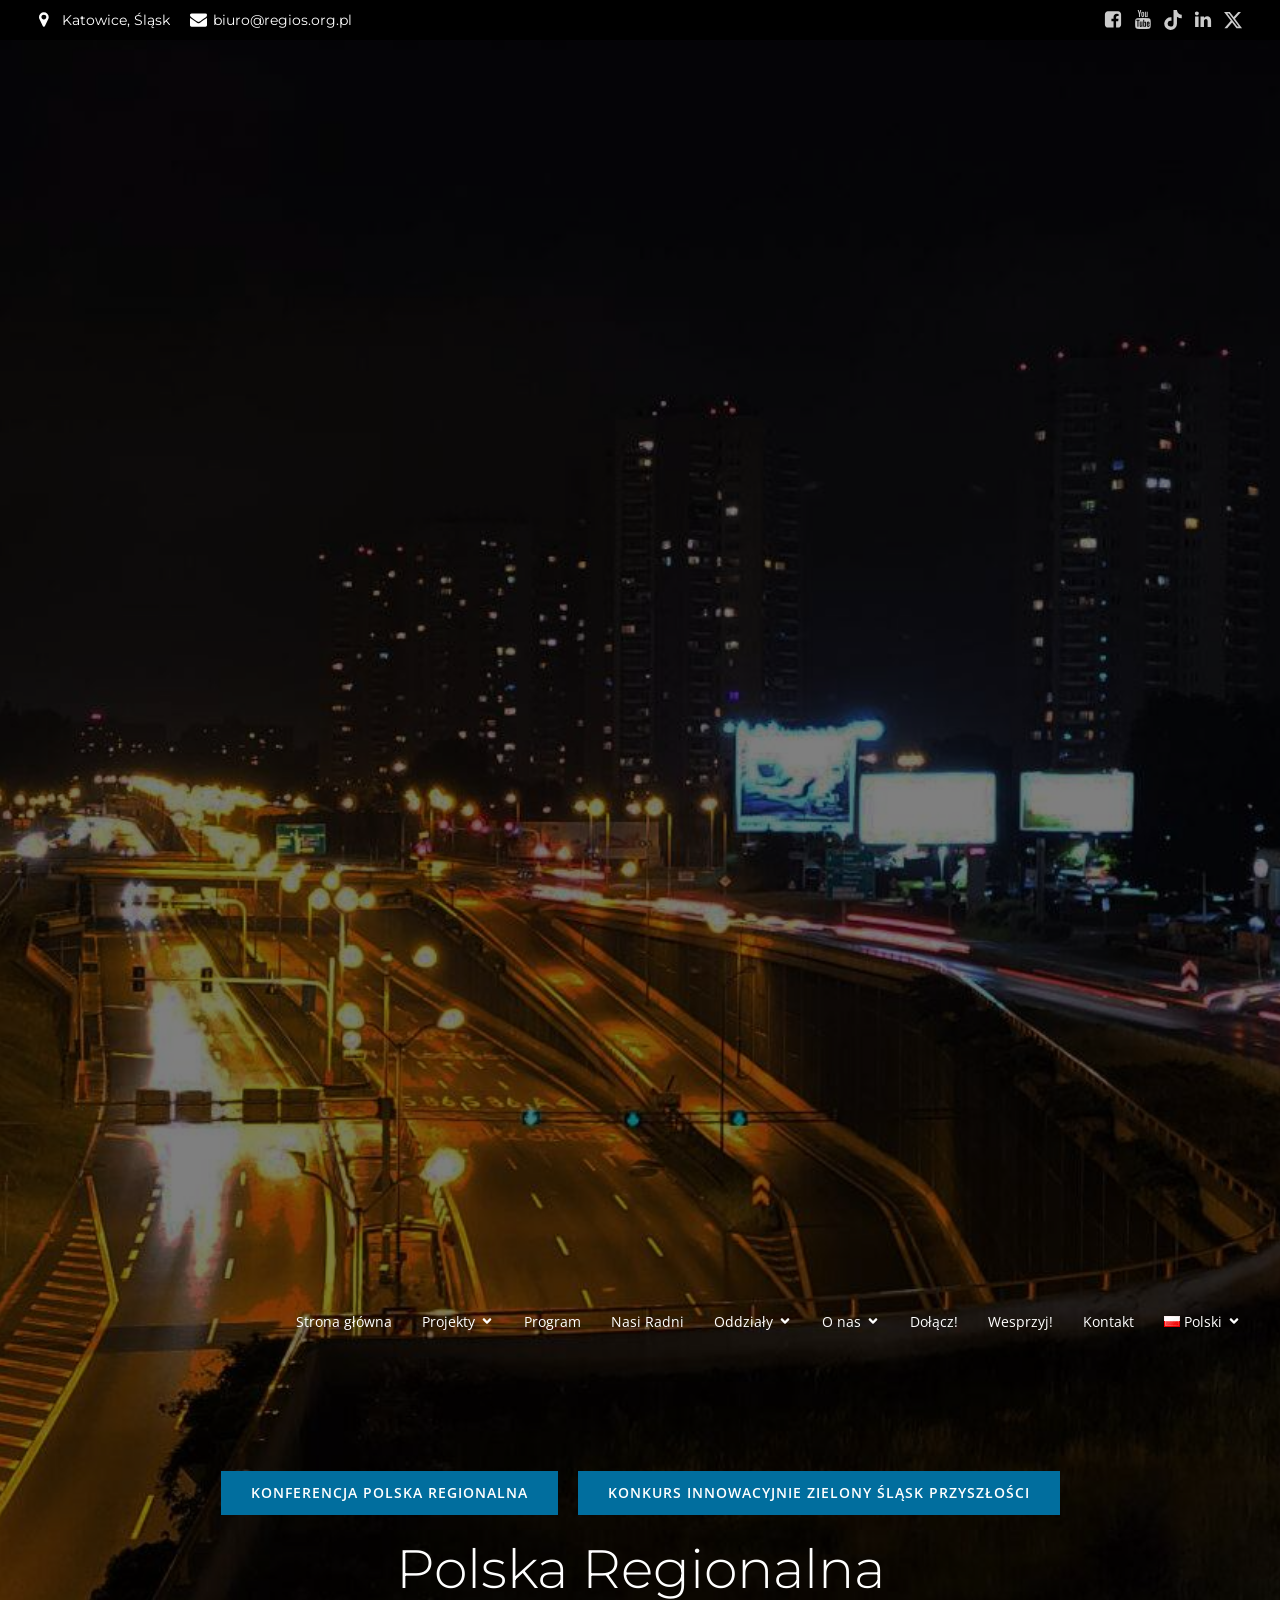
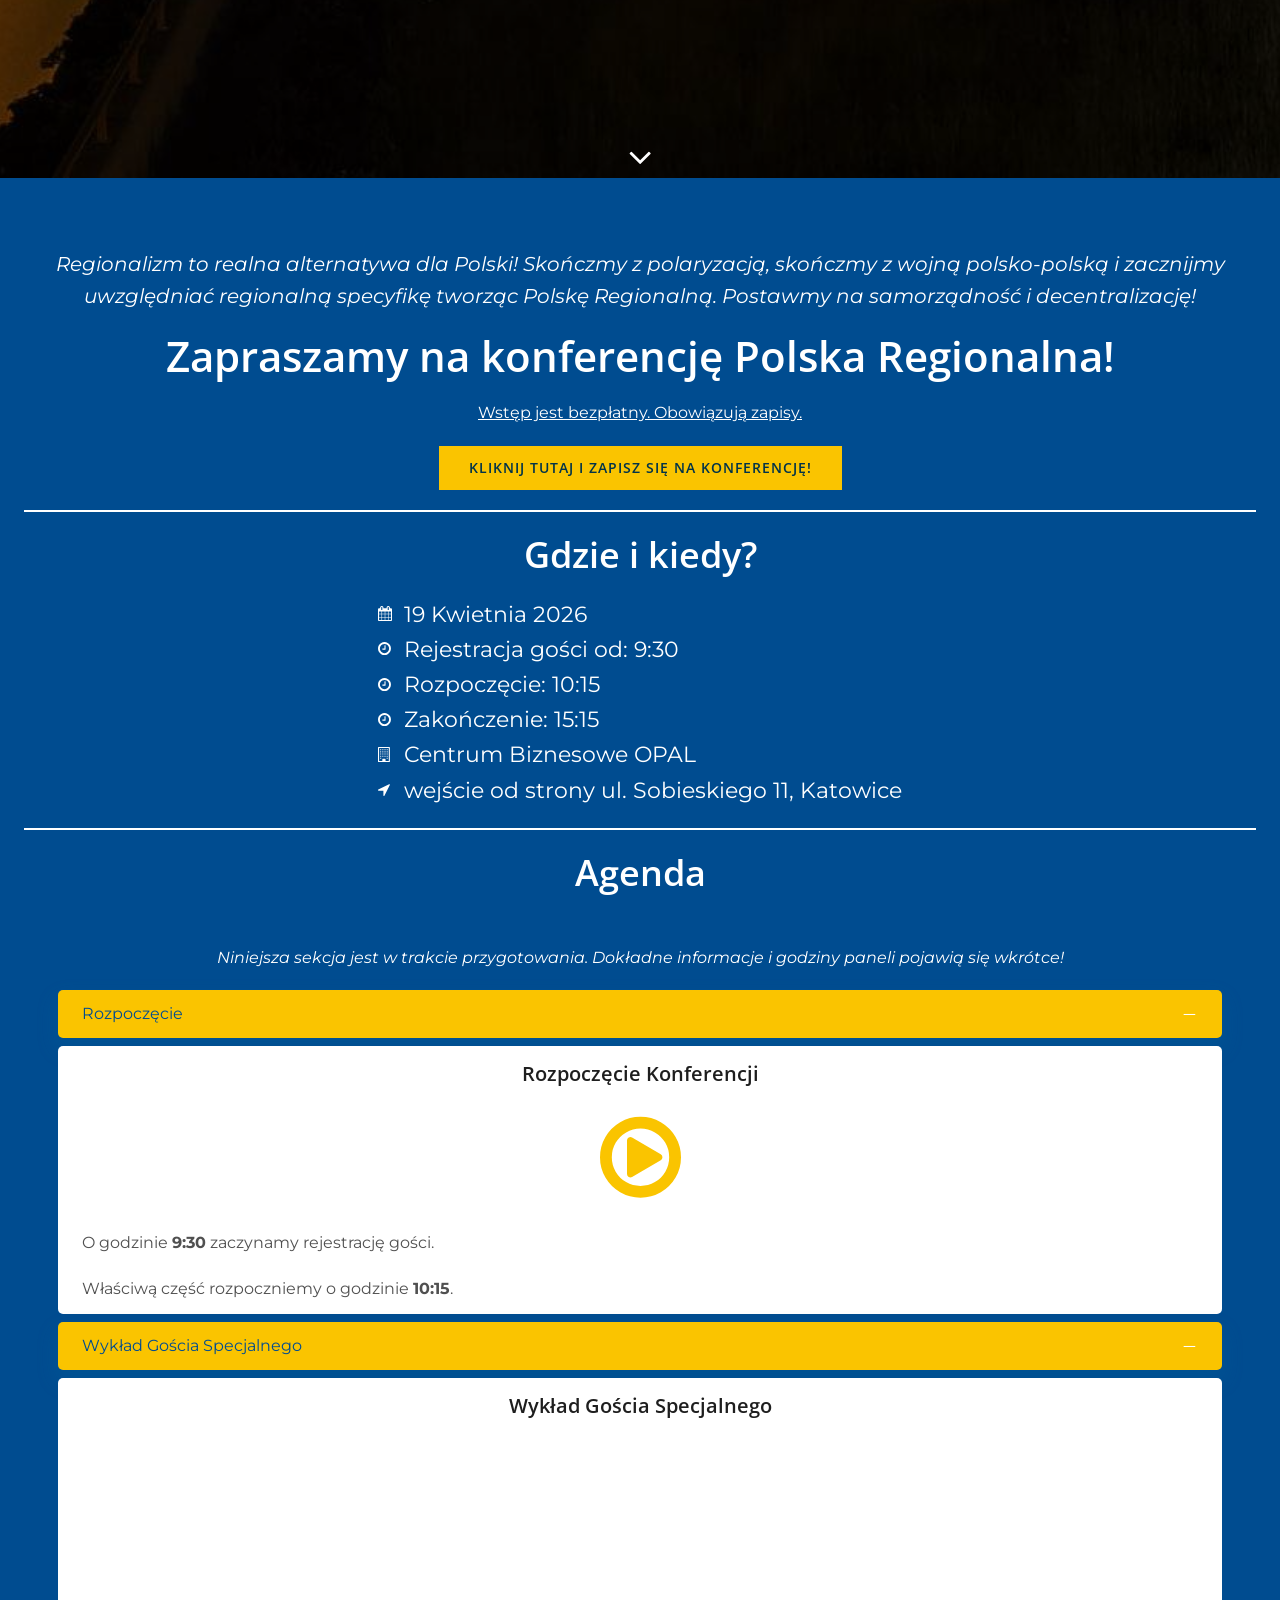
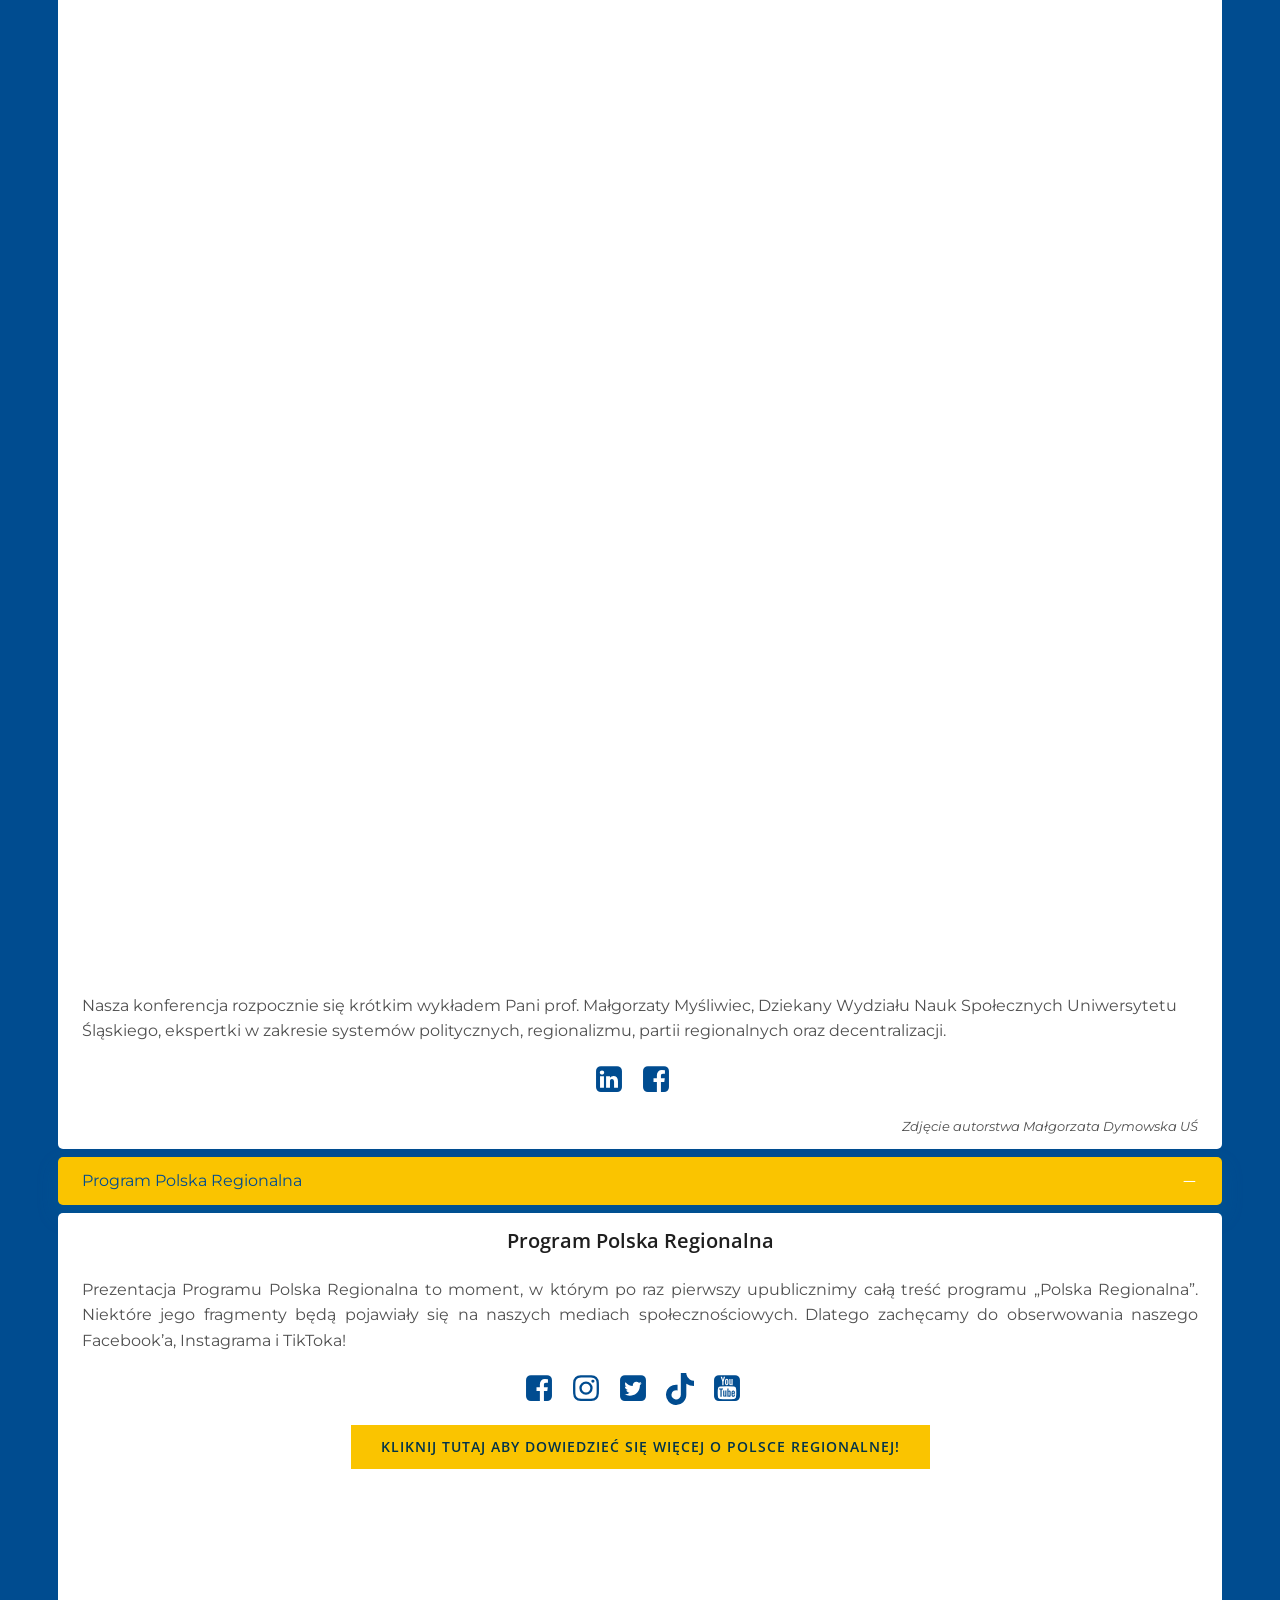
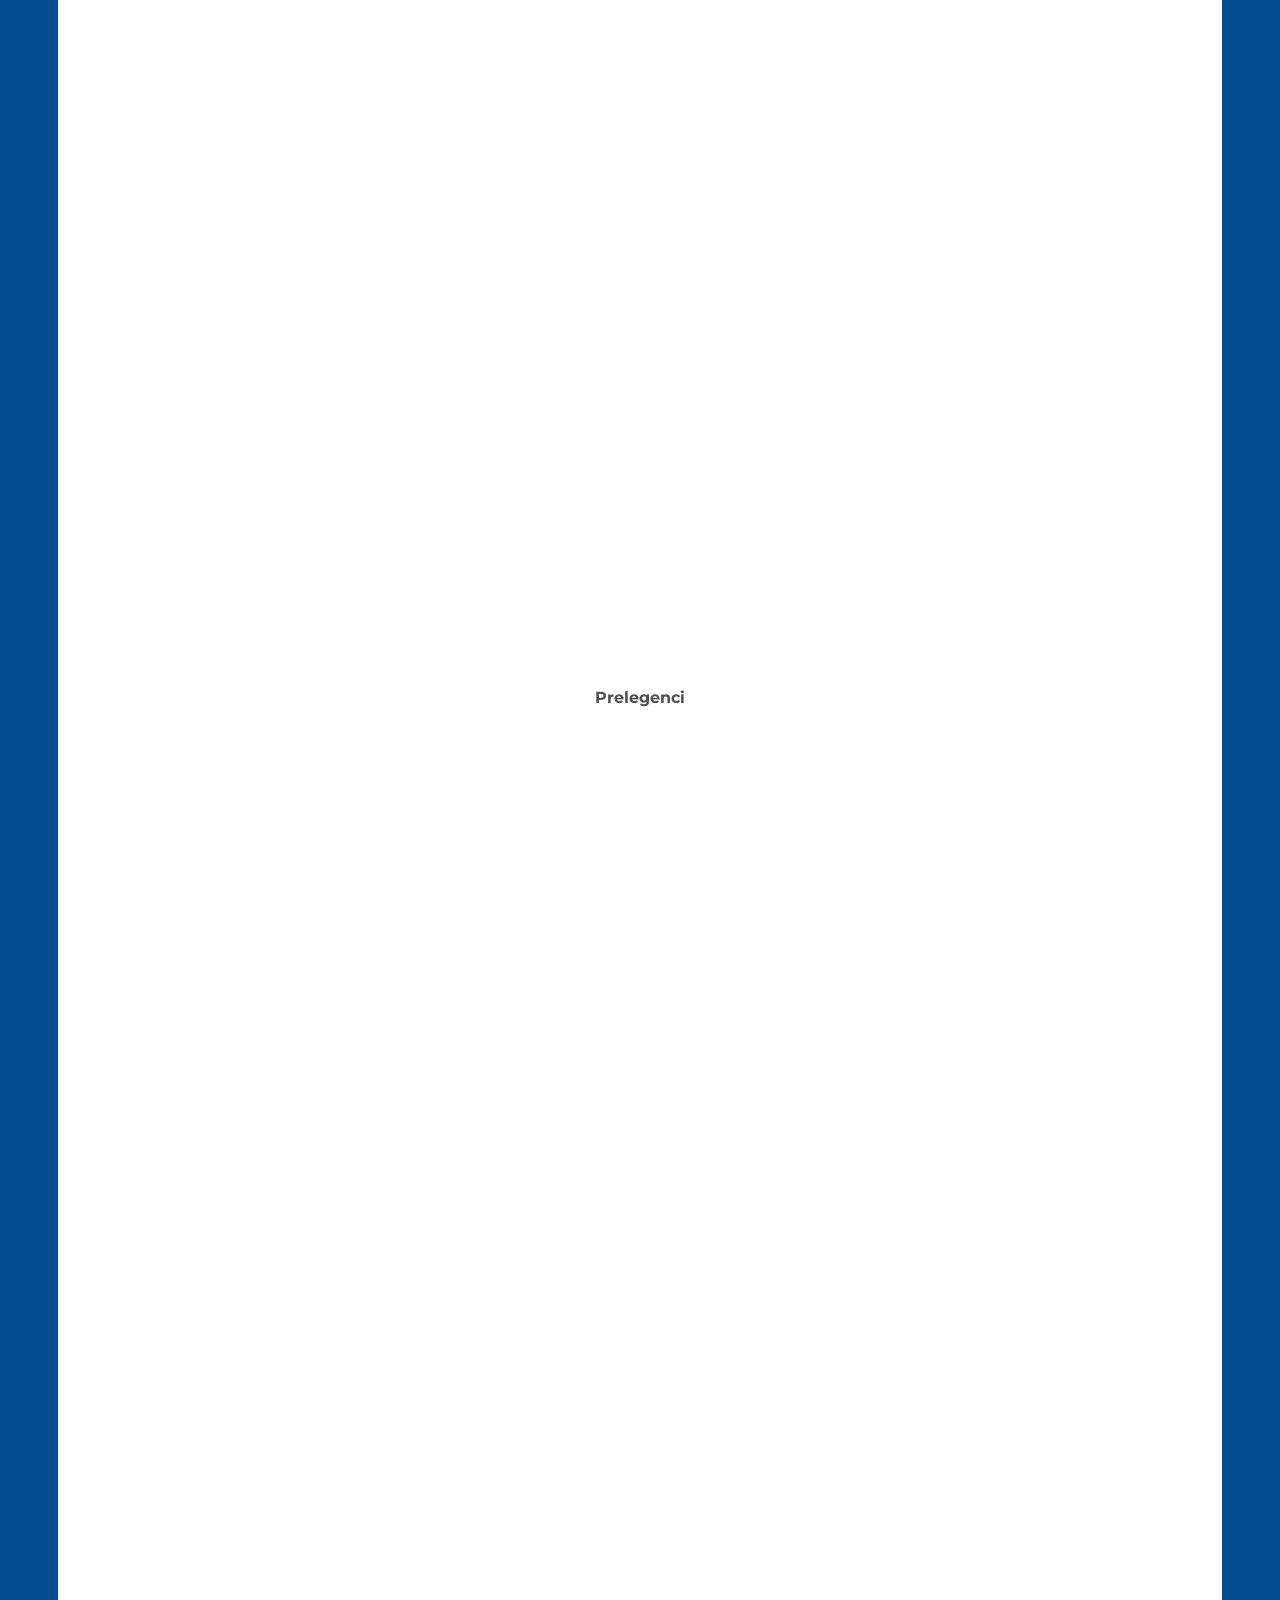
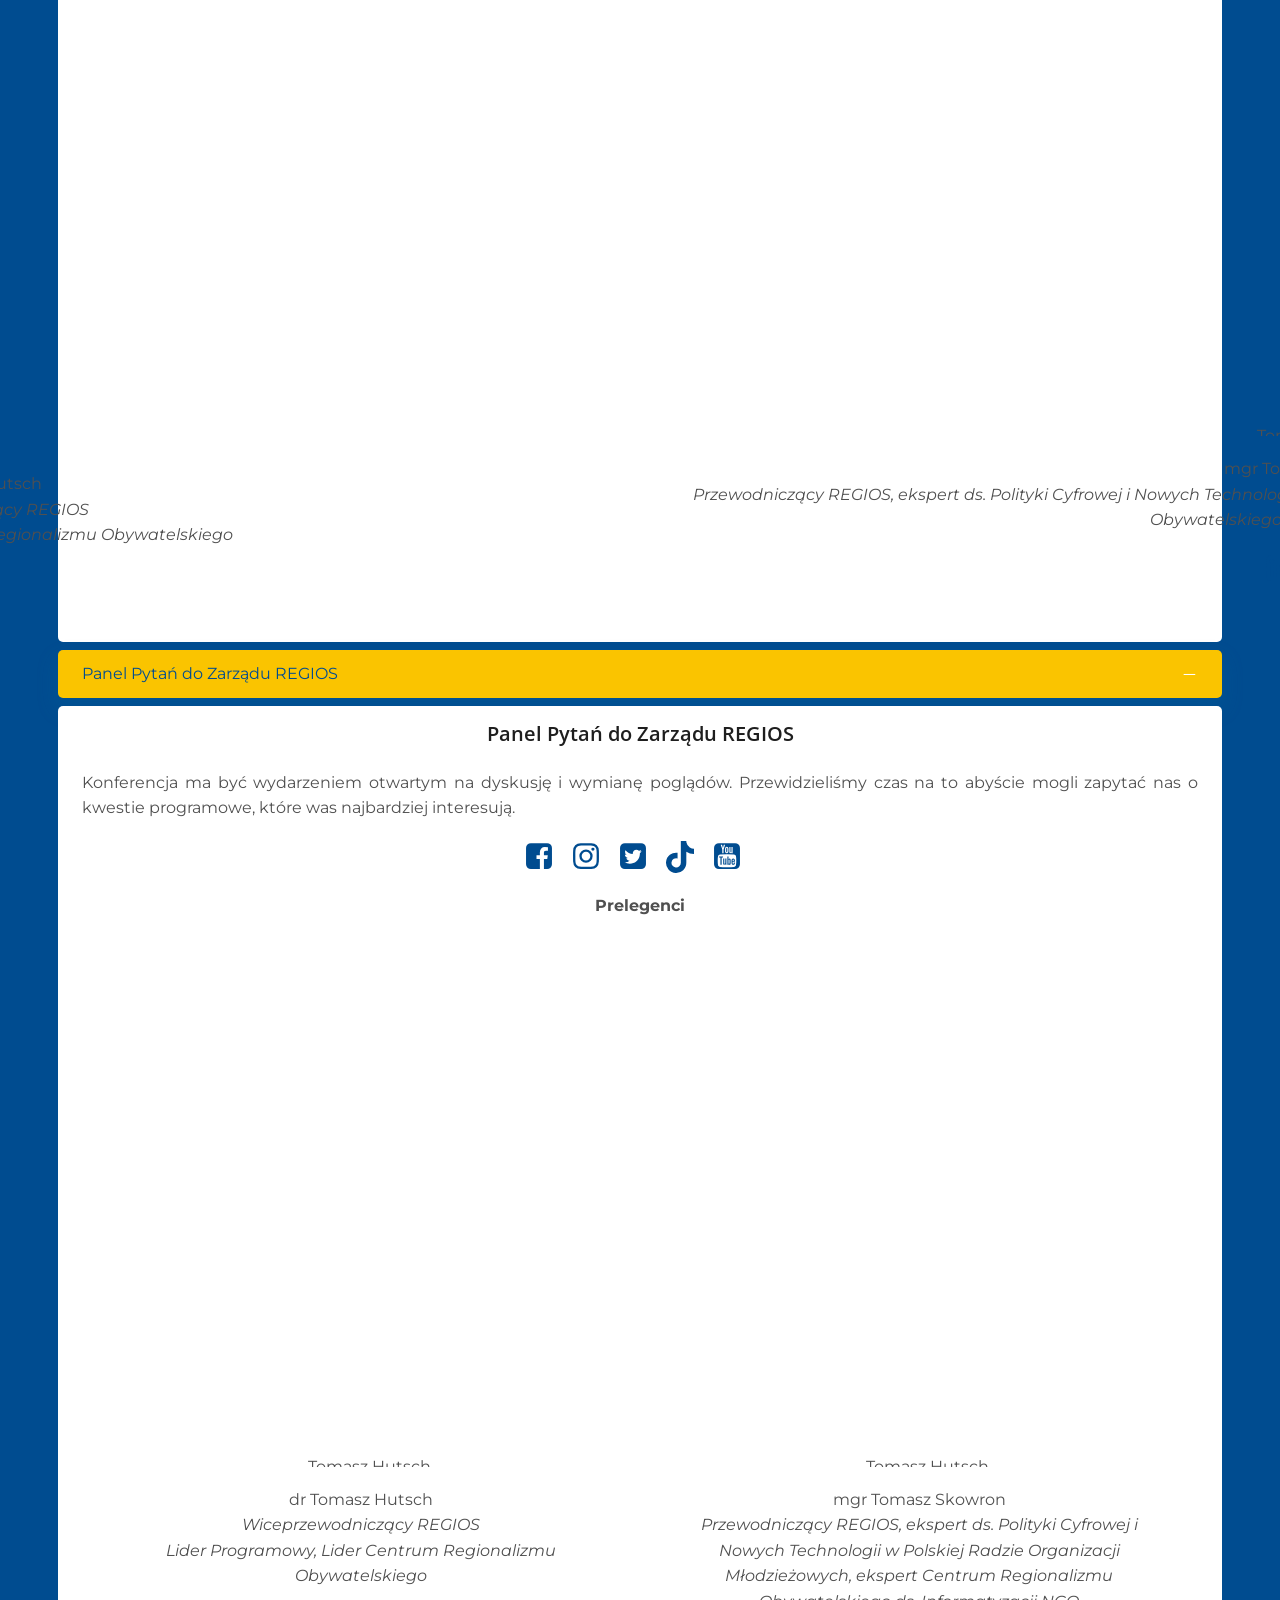
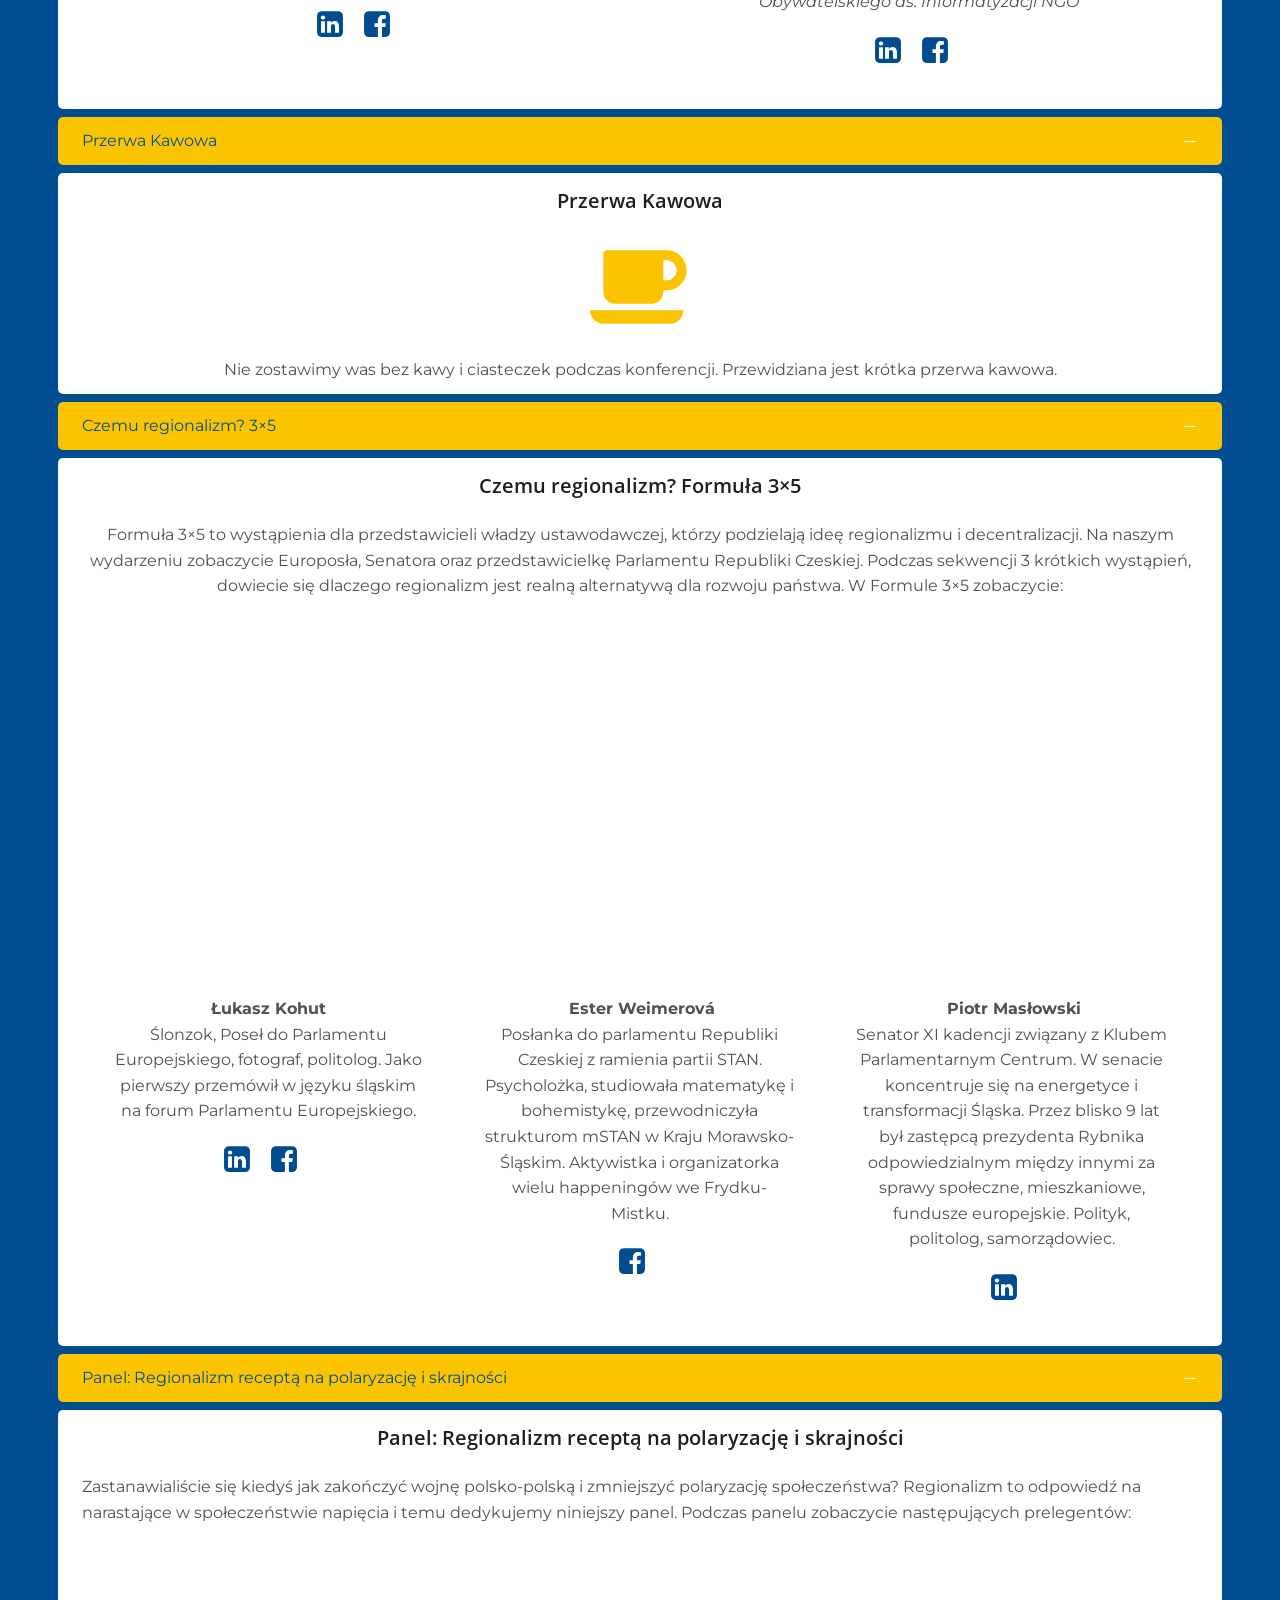
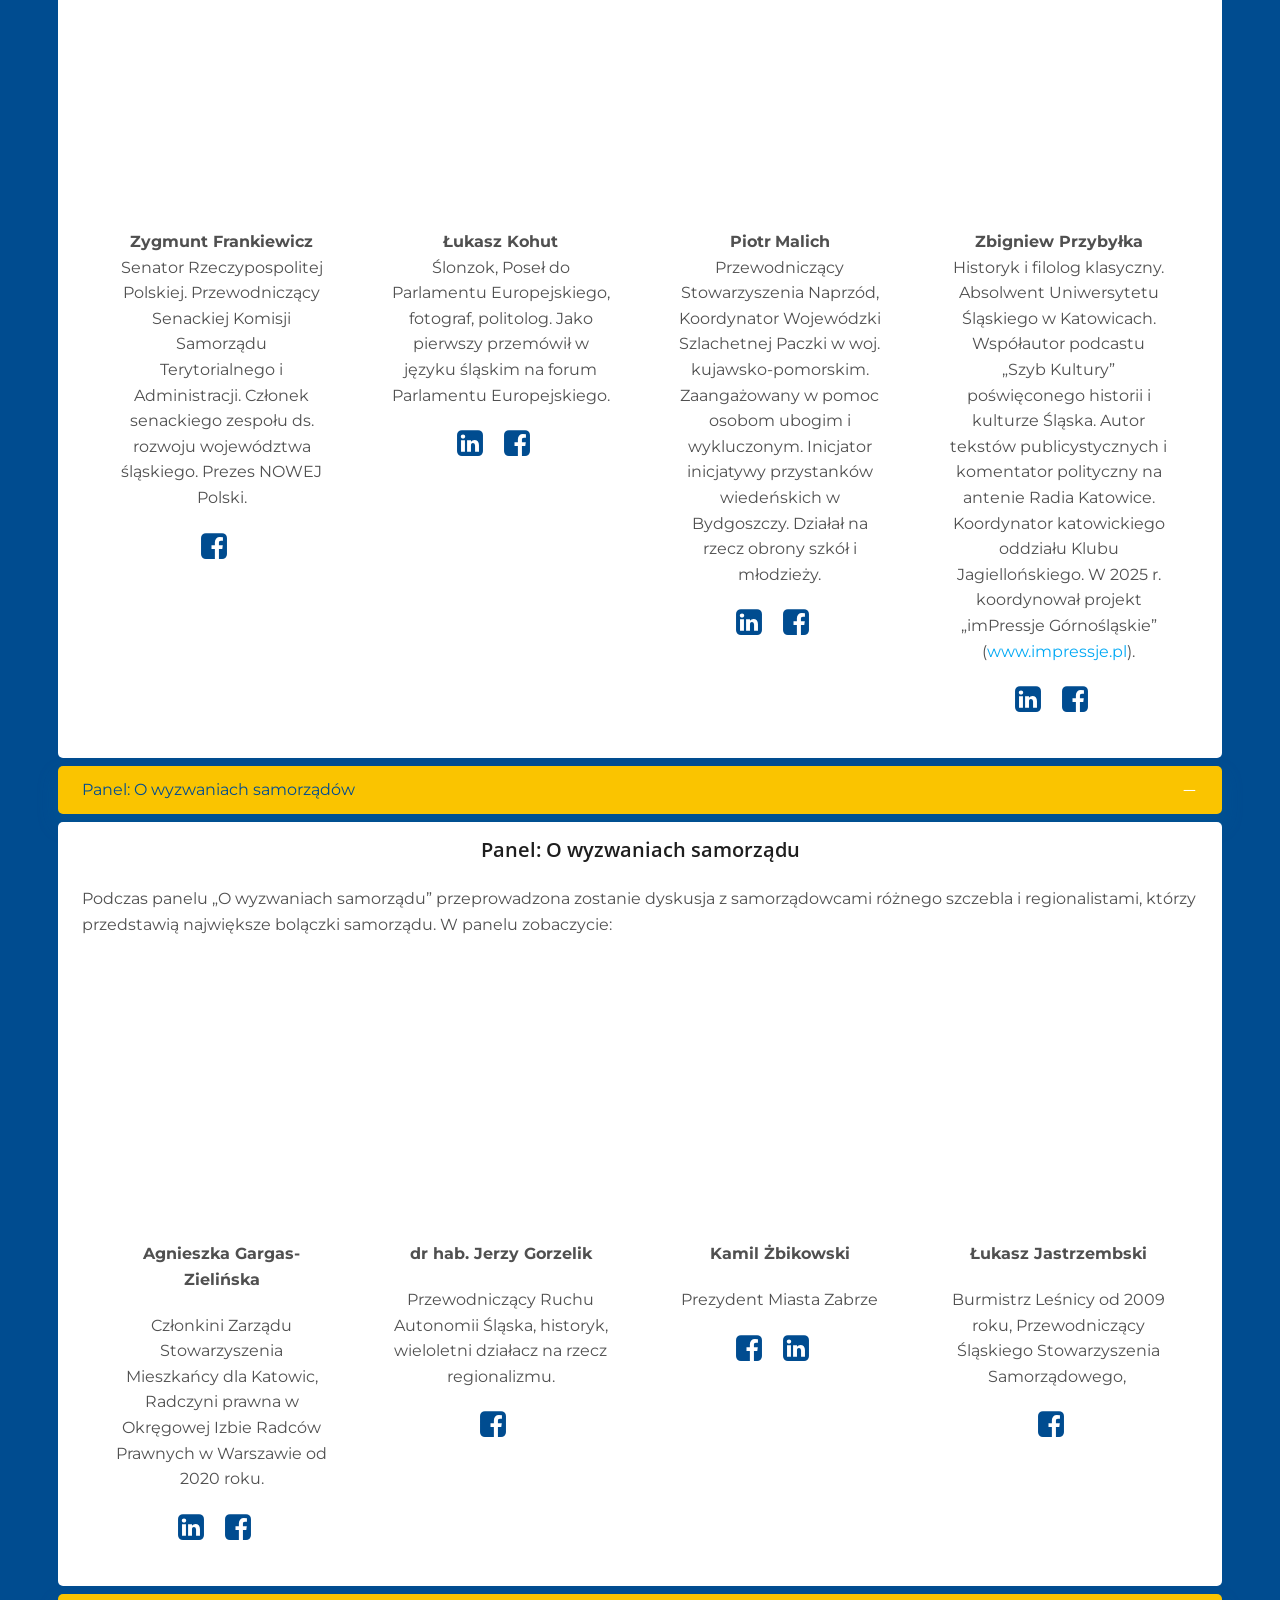
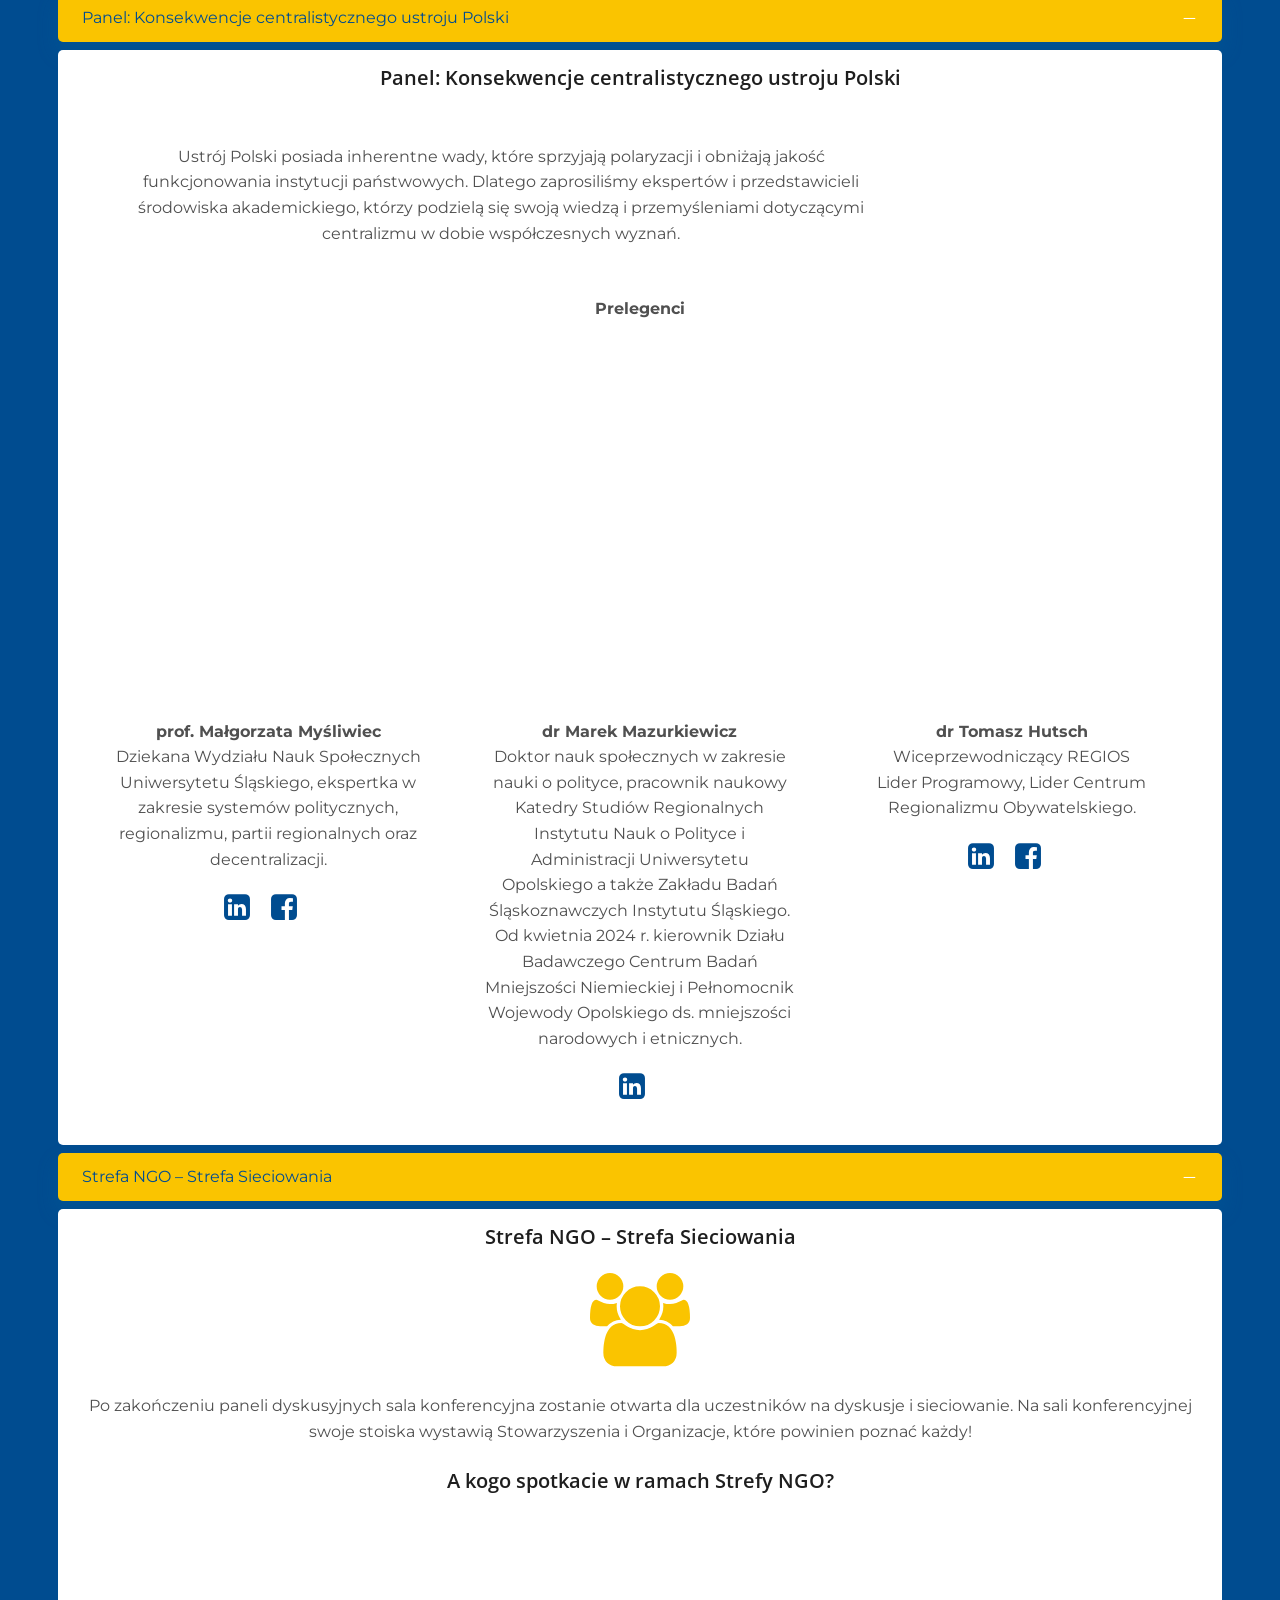
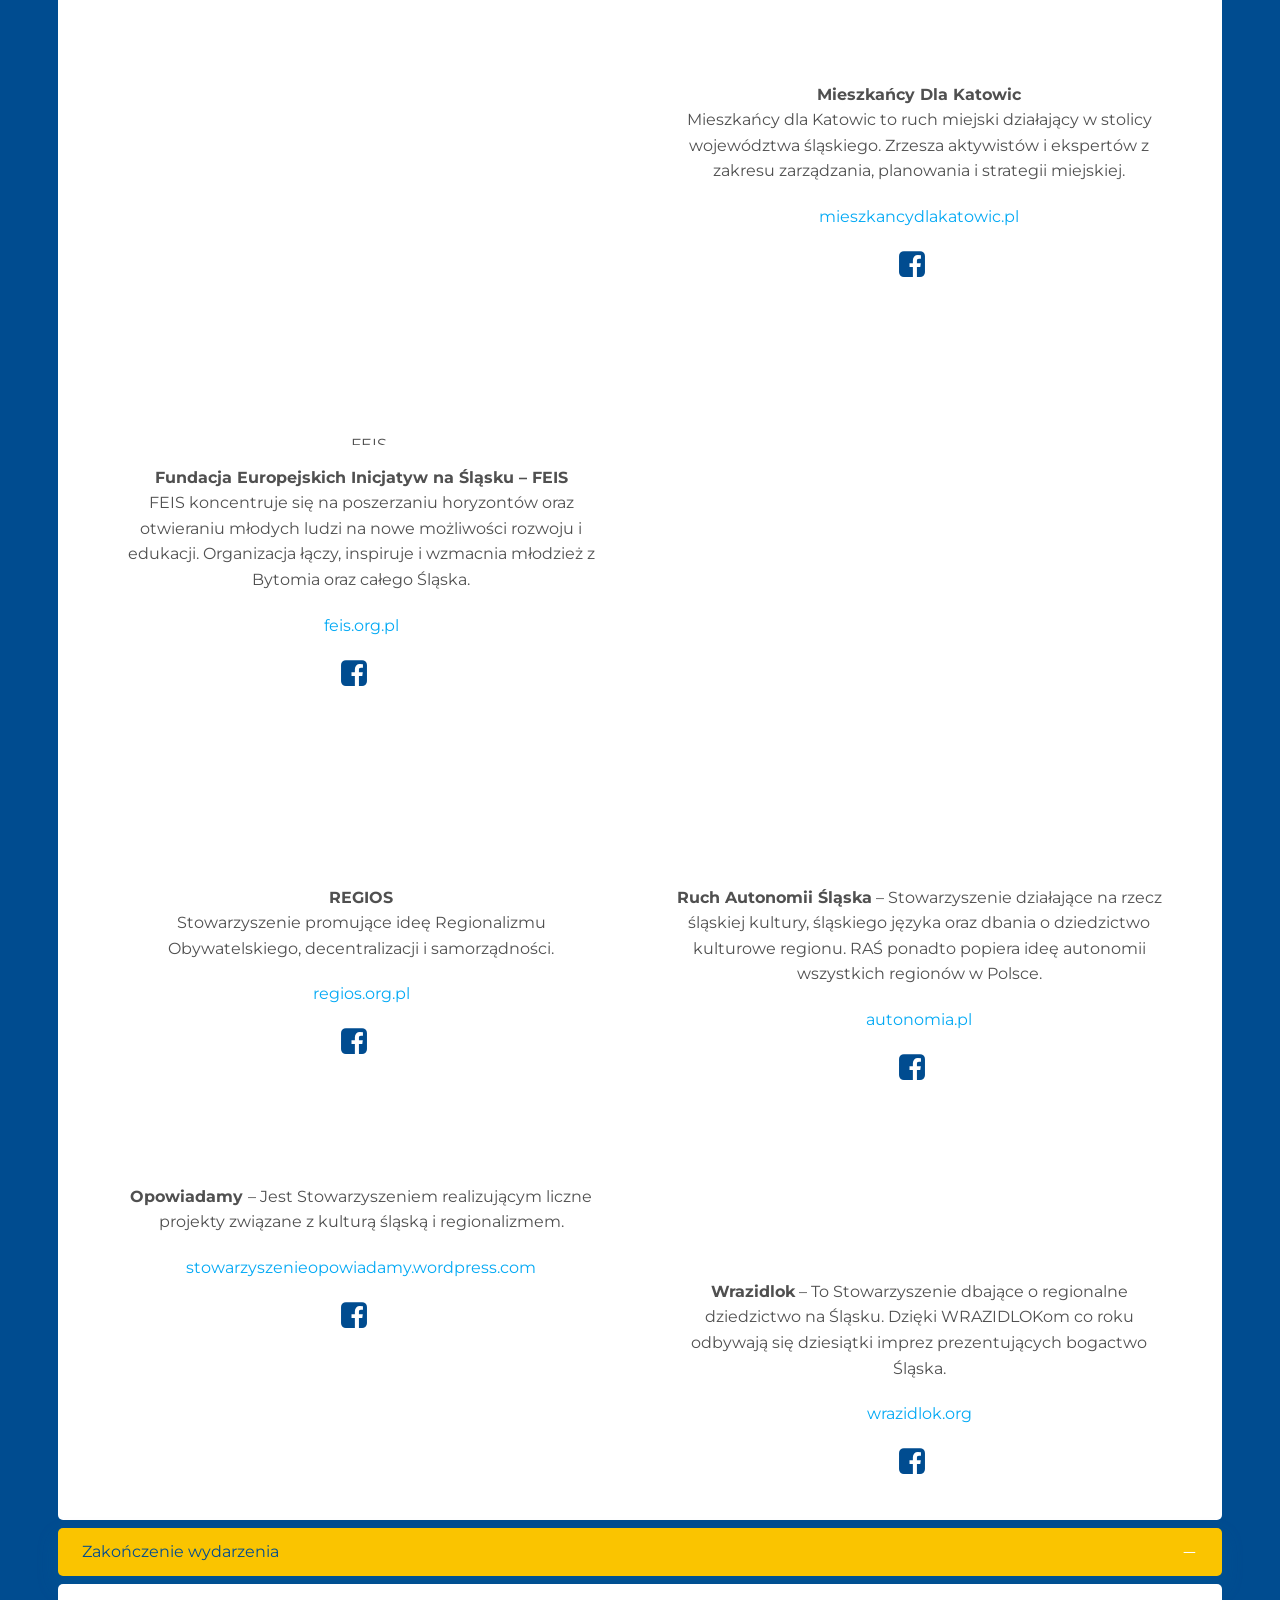
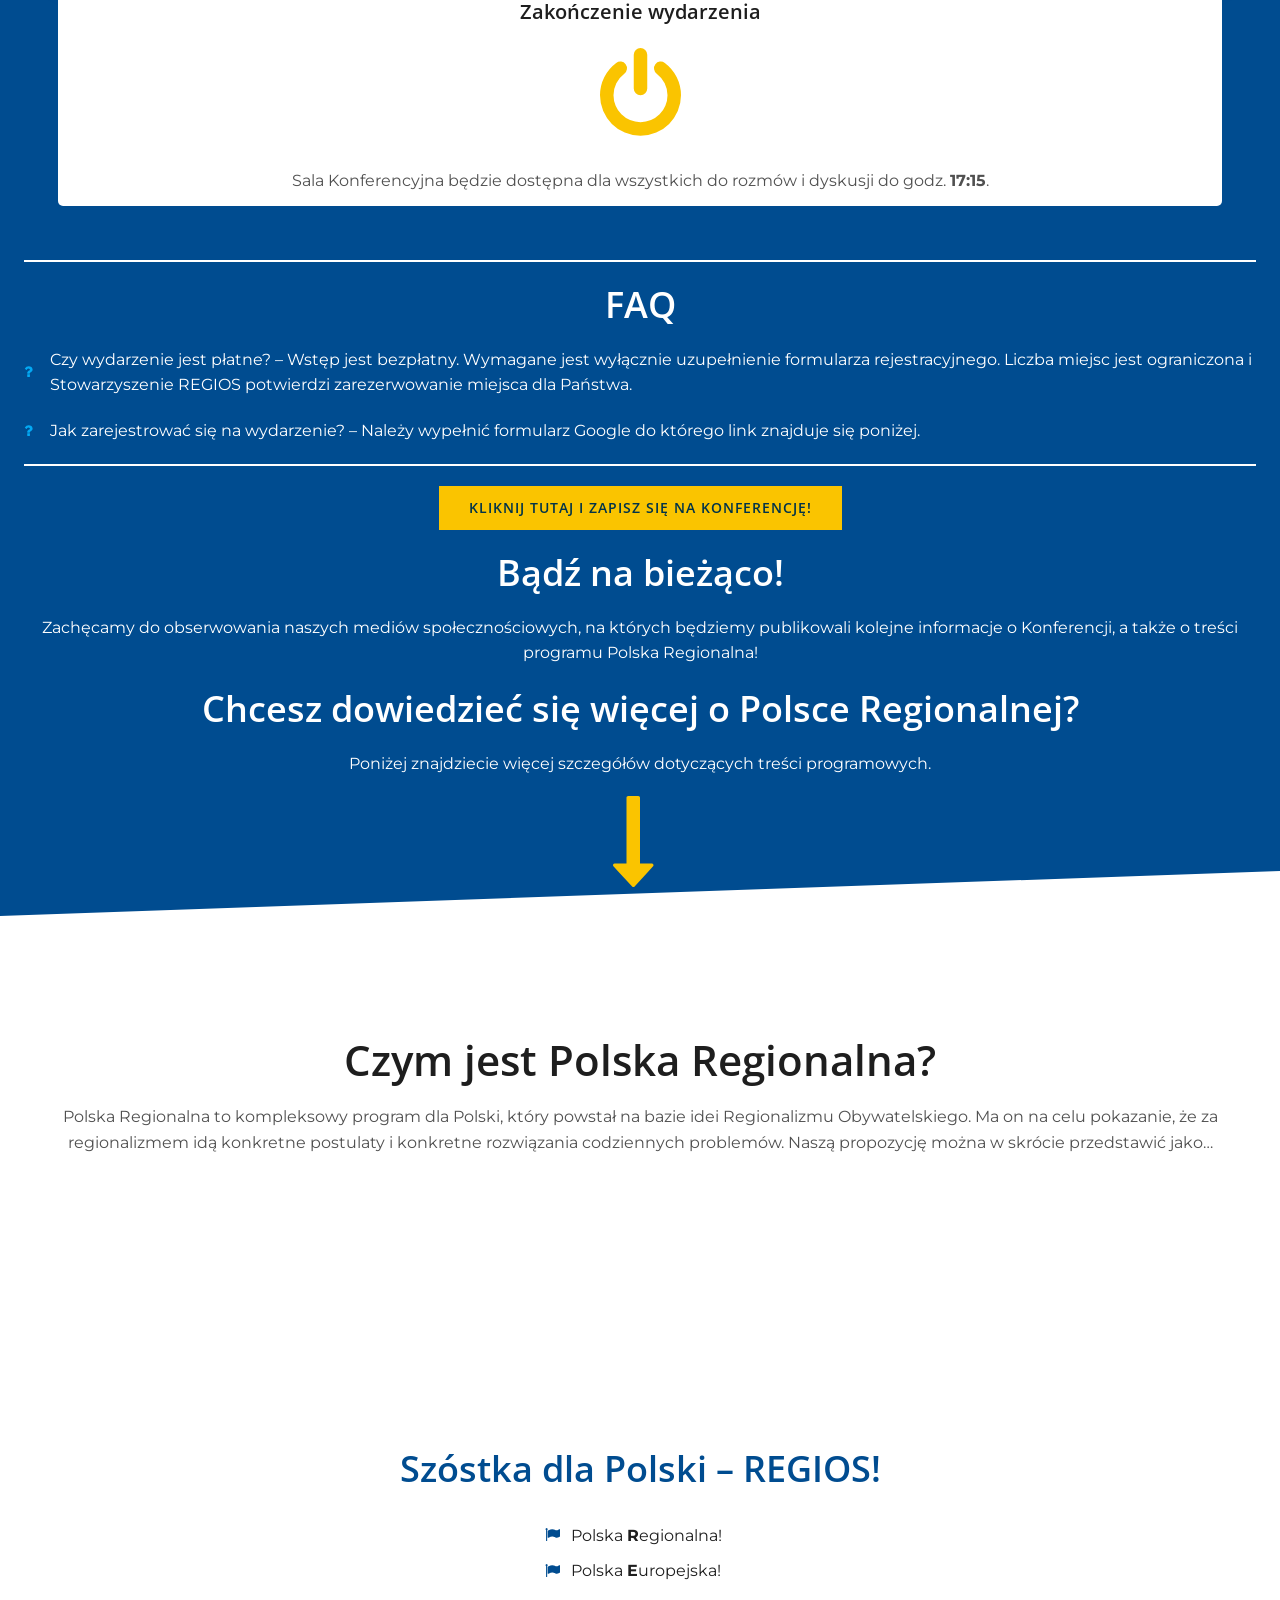
==== commit abf749a1: "deploy: 467aa5df716550f8b80b863c119c7f9a97e59e48" ====
--- a/polska-regionalna/index.html
+++ b/polska-regionalna/index.html
@@ -16,9 +16,9 @@
 	<meta property="og:url" content="https://regios.org.pl/polska-regionalna/" />
 	<meta property="og:site_name" content="REGIOS" />
 	<meta property="article:publisher" content="https://facebook.com/regiosorgpl" />
-	<meta property="article:modified_time" content="2026-04-04T14:29:18+00:00" />
+	<meta property="article:modified_time" content="2026-04-07T21:20:00+00:00" />
 	<meta name="twitter:card" content="summary_large_image" />
-	<script type="application/ld+json" class="yoast-schema-graph">{"@context":"https://schema.org","@graph":[{"@type":"WebPage","@id":"https://regios.org.pl/polska-regionalna/","url":"https://regios.org.pl/polska-regionalna/","name":"Polska Regionalna - REGIOS","isPartOf":{"@id":"https://regios.org.pl/#website"},"datePublished":"2026-01-31T13:16:44+00:00","dateModified":"2026-04-04T14:29:18+00:00","description":"Jesteśmy grupą regionalistów, którzy działają na rzecz przyszłościowych rozwiązań i społeczeństwa obywatelskiego i regionalizmu obywatelskiego.","breadcrumb":{"@id":"https://regios.org.pl/polska-regionalna/#breadcrumb"},"inLanguage":"pl-PL","potentialAction":[{"@type":"ReadAction","target":["https://regios.org.pl/polska-regionalna/"]}]},{"@type":"BreadcrumbList","@id":"https://regios.org.pl/polska-regionalna/#breadcrumb","itemListElement":[{"@type":"ListItem","position":1,"name":"Strona główna","item":"https://regios.org.pl/"},{"@type":"ListItem","position":2,"name":"Polska Regionalna"}]},{"@type":"WebSite","@id":"https://regios.org.pl/#website","url":"https://regios.org.pl/","name":"REGIOS","description":"REGIONY PRZYSZŁOŚCI","publisher":{"@id":"https://regios.org.pl/#organization"},"potentialAction":[{"@type":"SearchAction","target":{"@type":"EntryPoint","urlTemplate":"https://regios.org.pl/?s={search_term_string}"},"query-input":{"@type":"PropertyValueSpecification","valueRequired":true,"valueName":"search_term_string"}}],"inLanguage":"pl-PL"},{"@type":"Organization","@id":"https://regios.org.pl/#organization","name":"Stowarzyszenie REGIOS","url":"https://regios.org.pl/","logo":{"@type":"ImageObject","inLanguage":"pl-PL","@id":"https://regios.org.pl/#/schema/logo/image/","url":"https://regios.org.pl/wp-content/uploads/2022/06/Logo-podstawowe.png","contentUrl":"https://regios.org.pl/wp-content/uploads/2022/06/Logo-podstawowe.png","width":2000,"height":2000,"caption":"Stowarzyszenie REGIOS"},"image":{"@id":"https://regios.org.pl/#/schema/logo/image/"},"sameAs":["https://facebook.com/regiosorgpl"]}]}</script>
+	<script type="application/ld+json" class="yoast-schema-graph">{"@context":"https://schema.org","@graph":[{"@type":"WebPage","@id":"https://regios.org.pl/polska-regionalna/","url":"https://regios.org.pl/polska-regionalna/","name":"Polska Regionalna - REGIOS","isPartOf":{"@id":"https://regios.org.pl/#website"},"datePublished":"2026-01-31T13:16:44+00:00","dateModified":"2026-04-07T21:20:00+00:00","description":"Jesteśmy grupą regionalistów, którzy działają na rzecz przyszłościowych rozwiązań i społeczeństwa obywatelskiego i regionalizmu obywatelskiego.","breadcrumb":{"@id":"https://regios.org.pl/polska-regionalna/#breadcrumb"},"inLanguage":"pl-PL","potentialAction":[{"@type":"ReadAction","target":["https://regios.org.pl/polska-regionalna/"]}]},{"@type":"BreadcrumbList","@id":"https://regios.org.pl/polska-regionalna/#breadcrumb","itemListElement":[{"@type":"ListItem","position":1,"name":"Strona główna","item":"https://regios.org.pl/"},{"@type":"ListItem","position":2,"name":"Polska Regionalna"}]},{"@type":"WebSite","@id":"https://regios.org.pl/#website","url":"https://regios.org.pl/","name":"REGIOS","description":"REGIONY PRZYSZŁOŚCI","publisher":{"@id":"https://regios.org.pl/#organization"},"potentialAction":[{"@type":"SearchAction","target":{"@type":"EntryPoint","urlTemplate":"https://regios.org.pl/?s={search_term_string}"},"query-input":{"@type":"PropertyValueSpecification","valueRequired":true,"valueName":"search_term_string"}}],"inLanguage":"pl-PL"},{"@type":"Organization","@id":"https://regios.org.pl/#organization","name":"Stowarzyszenie REGIOS","url":"https://regios.org.pl/","logo":{"@type":"ImageObject","inLanguage":"pl-PL","@id":"https://regios.org.pl/#/schema/logo/image/","url":"https://regios.org.pl/wp-content/uploads/2022/06/Logo-podstawowe.png","contentUrl":"https://regios.org.pl/wp-content/uploads/2022/06/Logo-podstawowe.png","width":2000,"height":2000,"caption":"Stowarzyszenie REGIOS"},"image":{"@id":"https://regios.org.pl/#/schema/logo/image/"},"sameAs":["https://facebook.com/regiosorgpl"]}]}</script>
 	<!-- / Yoast SEO plugin. -->
 
 
@@ -87,12 +87,12 @@
 		}
 /*# sourceURL=wp-block-template-skip-link-inline-css */
 </style>
-<link rel='stylesheet' id='wpo_min-header-0-css' href='../wp-content/cache/wpo-minify/1772975749/assets/wpo-minify-header-4f8ee1fe.min.css' type='text/css' media='all' />
+<link rel='stylesheet' id='wpo_min-header-0-css' href='../wp-content/cache/wpo-minify/1772975749/assets/wpo-minify-header-9768e25c.min.css' type='text/css' media='all' />
 <script type="text/javascript" id="wpo_min-header-0-js-extra">
 /* <![CDATA[ */
 var public_ajax = {"ajax_url":"https://regios.org.pl/wp-admin/admin-ajax.php","efbl_is_fb_pro":""};
 var svgSettings = {"skipNested":""};
-var esf_insta = {"ajax_url":"https://regios.org.pl/wp-admin/admin-ajax.php","version":"free","nonce":"4b7e7937e1"};
+var esf_insta = {"ajax_url":"https://regios.org.pl/wp-admin/admin-ajax.php","version":"free","nonce":"08b603508e"};
 //# sourceURL=wpo_min-header-0-js-extra
 /* ]]> */
 </script>
@@ -208,7 +208,7 @@
 	<li id="menu-item-482-de" class="lang-item lang-item-40 lang-item-de no-translation menu-item menu-item-type-custom menu-item-object-custom menu-item-482-de"><a href="https://regios.org.pl/de/regios-deutsch/" style=";--kubio-menu-item-depth:1"><img decoding="async" src="[data-uri]" alt="" width="16" height="11" style="width: 16px; height: 11px;" /><span style="margin-left:0.3em;">Deutsch</span></a></li>
 </ul>
 </li>
-</ul></div><div class="wp-block wp-block-kubio-menu-offscreen  position-relative wp-block-kubio-menu-offscreen__container style-r1Ph182_RWJ-container style-local-27-container" data-kubio="kubio/menu-offscreen"><div class="position-relative wp-block-kubio-menu-offscreen__align style-r1Ph182_RWJ-align style-local-27-align"><button class="position-relative wp-block-kubio-menu-offscreen__iconWrapper style-r1Ph182_RWJ-iconWrapper style-local-27-iconWrapper kubio-offscreen-icon-wrapper" data-target="#kubio-offscreen-69d120940803c" data-target-id="kubio-offscreen-69d120940803c" data-direction="right" data-width="300px" data-offcanvas-overlay-id="kubio-offscreen-69d120940803c-overlay" aria-label="Mobile Menu" data-kubio-component="offcanvas" data-kubio-settings="[]"><span class="h-svg-icon wp-block-kubio-menu-offscreen__icon style-r1Ph182_RWJ-icon style-local-27-icon" name="font-awesome/navicon"><svg version="1.1" xmlns="http://www.w3.org/2000/svg" xmlns:xlink="http://www.w3.org/1999/xlink" id="navicon" viewBox="0 0 1536 1896.0833"><path d="M1536 1344v128q0 26-19 45t-45 19H64q-26 0-45-19t-19-45v-128q0-26 19-45t45-19h1408q26 0 45 19t19 45zm0-512v128q0 26-19 45t-45 19H64q-26 0-45-19T0 960V832q0-26 19-45t45-19h1408q26 0 45 19t19 45zm0-512v128q0 26-19 45t-45 19H64q-26 0-45-19T0 448V320q0-26 19-45t45-19h1408q26 0 45 19t19 45z"/></svg></span></button></div><div class="position-relative wp-block-kubio-menu-offscreen__offscreenOverlay style-r1Ph182_RWJ-offscreenOverlay style-local-27-offscreenOverlay kubio-offscreen-overlay offscreen-overlay" id="kubio-offscreen-69d120940803c-overlay"></div><div class="position-relative wp-block-kubio-menu-offscreen__offscreen style-r1Ph182_RWJ-offscreen style-local-27-offscreen kubio-offscreen offscreen hide" id="kubio-offscreen-69d120940803c"><div class="position-relative wp-block-kubio-menu-offscreen__inner style-r1Ph182_RWJ-inner style-local-27-inner"><div class="wp-block wp-block-kubio-menu-offscreen-content  position-relative wp-block-kubio-menu-offscreen-content__container style-4fttDua62gk-container style-local-28-container" data-kubio="kubio/menu-offscreen-content"><div class="wp-block wp-block-kubio-row  position-relative wp-block-kubio-row__container style-oEwMj8zqLa0-container style-local-29-container gutters-row-lg-0 gutters-row-v-lg-2 gutters-row-md-0 gutters-row-v-md-2 gutters-row-0 gutters-row-v-2" data-kubio="kubio/row"><div class="background-wrapper"><div class="background-layer background-layer-media-container-lg"></div><div class="background-layer background-layer-media-container-md"></div><div class="background-layer background-layer-media-container"></div></div><div class="position-relative wp-block-kubio-row__inner style-oEwMj8zqLa0-inner style-local-29-inner h-row align-items-lg-stretch align-items-md-stretch align-items-stretch justify-content-lg-center justify-content-md-center justify-content-center gutters-col-lg-0 gutters-col-v-lg-2 gutters-col-md-0 gutters-col-v-md-2 gutters-col-0 gutters-col-v-2"><div class="wp-block wp-block-kubio-column  position-relative wp-block-kubio-column__container style-dySu33XviAE-container style-local-30-container d-flex h-col-lg-auto h-col-md-auto h-col-auto" data-kubio="kubio/column"><div class="position-relative wp-block-kubio-column__inner style-dySu33XviAE-inner style-local-30-inner d-flex h-flex-basis h-px-lg-2 v-inner-lg-2 h-px-md-2 v-inner-md-2 h-px-2 v-inner-2"><div class="background-wrapper"><div class="background-layer background-layer-media-container-lg"></div><div class="background-layer background-layer-media-container-md"></div><div class="background-layer background-layer-media-container"></div></div><div class="position-relative wp-block-kubio-column__align style-dySu33XviAE-align style-local-30-align h-y-container h-column__content h-column__v-align flex-basis-100 align-self-lg-start align-self-md-start align-self-start"><a class="wp-block wp-block-kubio-logo  position-relative wp-block-kubio-logo__container style-afIZ7lcsb-container style-local-31-container kubio-has-gap-fallback kubio-logo-direction-row autodetect-mode" data-kubio="kubio/logo" href="https://regios.org.pl"><span class="position-relative wp-block-kubio-logo__text style-afIZ7lcsb-text style-local-31-text">REGIOS</span></a></div></div></div></div></div><div class="wp-block wp-block-kubio-accordion-menu  position-relative wp-block-kubio-accordion-menu__outer style-RfKm7zJUMjR-outer style-local-32-outer kubio-accordion-menu h-ignore-global-body-typography" data-kubio="kubio/accordion-menu" data-kubio-component="accordion-menu" data-kubio-settings="[]"><div class="wp-block wp-block-kubio-menu-items  position-relative wp-block-kubio-menu-items__outer style-7riXk8OqsUS-outer style-local-33-outer kubio-menu" data-kubio="kubio/menu-items"><ul id="menu-primary-menu" class="menu kubio-has-gap-fallback"><li id="menu-item-116" class="menu-item menu-item-type-post_type menu-item-object-page menu-item-home menu-item-116"><a href="https://regios.org.pl/" style=";--kubio-menu-item-depth:0">Strona główna</a></li>
+</ul></div><div class="wp-block wp-block-kubio-menu-offscreen  position-relative wp-block-kubio-menu-offscreen__container style-r1Ph182_RWJ-container style-local-27-container" data-kubio="kubio/menu-offscreen"><div class="position-relative wp-block-kubio-menu-offscreen__align style-r1Ph182_RWJ-align style-local-27-align"><button class="position-relative wp-block-kubio-menu-offscreen__iconWrapper style-r1Ph182_RWJ-iconWrapper style-local-27-iconWrapper kubio-offscreen-icon-wrapper" data-target="#kubio-offscreen-69d57524c2504" data-target-id="kubio-offscreen-69d57524c2504" data-direction="right" data-width="300px" data-offcanvas-overlay-id="kubio-offscreen-69d57524c2504-overlay" aria-label="Mobile Menu" data-kubio-component="offcanvas" data-kubio-settings="[]"><span class="h-svg-icon wp-block-kubio-menu-offscreen__icon style-r1Ph182_RWJ-icon style-local-27-icon" name="font-awesome/navicon"><svg version="1.1" xmlns="http://www.w3.org/2000/svg" xmlns:xlink="http://www.w3.org/1999/xlink" id="navicon" viewBox="0 0 1536 1896.0833"><path d="M1536 1344v128q0 26-19 45t-45 19H64q-26 0-45-19t-19-45v-128q0-26 19-45t45-19h1408q26 0 45 19t19 45zm0-512v128q0 26-19 45t-45 19H64q-26 0-45-19T0 960V832q0-26 19-45t45-19h1408q26 0 45 19t19 45zm0-512v128q0 26-19 45t-45 19H64q-26 0-45-19T0 448V320q0-26 19-45t45-19h1408q26 0 45 19t19 45z"/></svg></span></button></div><div class="position-relative wp-block-kubio-menu-offscreen__offscreenOverlay style-r1Ph182_RWJ-offscreenOverlay style-local-27-offscreenOverlay kubio-offscreen-overlay offscreen-overlay" id="kubio-offscreen-69d57524c2504-overlay"></div><div class="position-relative wp-block-kubio-menu-offscreen__offscreen style-r1Ph182_RWJ-offscreen style-local-27-offscreen kubio-offscreen offscreen hide" id="kubio-offscreen-69d57524c2504"><div class="position-relative wp-block-kubio-menu-offscreen__inner style-r1Ph182_RWJ-inner style-local-27-inner"><div class="wp-block wp-block-kubio-menu-offscreen-content  position-relative wp-block-kubio-menu-offscreen-content__container style-4fttDua62gk-container style-local-28-container" data-kubio="kubio/menu-offscreen-content"><div class="wp-block wp-block-kubio-row  position-relative wp-block-kubio-row__container style-oEwMj8zqLa0-container style-local-29-container gutters-row-lg-0 gutters-row-v-lg-2 gutters-row-md-0 gutters-row-v-md-2 gutters-row-0 gutters-row-v-2" data-kubio="kubio/row"><div class="background-wrapper"><div class="background-layer background-layer-media-container-lg"></div><div class="background-layer background-layer-media-container-md"></div><div class="background-layer background-layer-media-container"></div></div><div class="position-relative wp-block-kubio-row__inner style-oEwMj8zqLa0-inner style-local-29-inner h-row align-items-lg-stretch align-items-md-stretch align-items-stretch justify-content-lg-center justify-content-md-center justify-content-center gutters-col-lg-0 gutters-col-v-lg-2 gutters-col-md-0 gutters-col-v-md-2 gutters-col-0 gutters-col-v-2"><div class="wp-block wp-block-kubio-column  position-relative wp-block-kubio-column__container style-dySu33XviAE-container style-local-30-container d-flex h-col-lg-auto h-col-md-auto h-col-auto" data-kubio="kubio/column"><div class="position-relative wp-block-kubio-column__inner style-dySu33XviAE-inner style-local-30-inner d-flex h-flex-basis h-px-lg-2 v-inner-lg-2 h-px-md-2 v-inner-md-2 h-px-2 v-inner-2"><div class="background-wrapper"><div class="background-layer background-layer-media-container-lg"></div><div class="background-layer background-layer-media-container-md"></div><div class="background-layer background-layer-media-container"></div></div><div class="position-relative wp-block-kubio-column__align style-dySu33XviAE-align style-local-30-align h-y-container h-column__content h-column__v-align flex-basis-100 align-self-lg-start align-self-md-start align-self-start"><a class="wp-block wp-block-kubio-logo  position-relative wp-block-kubio-logo__container style-afIZ7lcsb-container style-local-31-container kubio-has-gap-fallback kubio-logo-direction-row autodetect-mode" data-kubio="kubio/logo" href="https://regios.org.pl"><span class="position-relative wp-block-kubio-logo__text style-afIZ7lcsb-text style-local-31-text">REGIOS</span></a></div></div></div></div></div><div class="wp-block wp-block-kubio-accordion-menu  position-relative wp-block-kubio-accordion-menu__outer style-RfKm7zJUMjR-outer style-local-32-outer kubio-accordion-menu h-ignore-global-body-typography" data-kubio="kubio/accordion-menu" data-kubio-component="accordion-menu" data-kubio-settings="[]"><div class="wp-block wp-block-kubio-menu-items  position-relative wp-block-kubio-menu-items__outer style-7riXk8OqsUS-outer style-local-33-outer kubio-menu" data-kubio="kubio/menu-items"><ul id="menu-primary-menu" class="menu kubio-has-gap-fallback"><li id="menu-item-116" class="menu-item menu-item-type-post_type menu-item-object-page menu-item-home menu-item-116"><a href="https://regios.org.pl/" style=";--kubio-menu-item-depth:0">Strona główna</a></li>
 <li id="menu-item-1441" class="menu-item menu-item-type-custom menu-item-object-custom menu-item-home menu-item-has-children menu-item-1441"><a href="https://regios.org.pl" style=";--kubio-menu-item-depth:0"><span>Projekty</span><svg class="kubio-menu-item-icon" role="img" viewBox="0 0 320 512">	<path d="M143 352.3L7 216.3c-9.4-9.4-9.4-24.6 0-33.9l22.6-22.6c9.4-9.4 24.6-9.4 33.9 0l96.4 96.4 96.4-96.4c9.4-9.4 24.6-9.4 33.9 0l22.6 22.6c9.4 9.4 9.4 24.6 0 33.9l-136 136c-9.2 9.4-24.4 9.4-33.8 0z"></path></svg></a>
 <ul class="sub-menu">
 	<li id="menu-item-1894" class="menu-item menu-item-type-post_type menu-item-object-page menu-item-1894"><a href="https://regios.org.pl/projekt-s71/" style=";--kubio-menu-item-depth:1">Projekt S71</a></li>
@@ -308,59 +308,59 @@
 <hr class="wp-block-separator has-text-color has-kubio-color-5-color has-alpha-channel-opacity has-kubio-color-5-background-color has-background is-style-wide"/>
 <h3 class="wp-block wp-block-kubio-heading  position-relative wp-block-kubio-heading__text style-xMBFLxiUqS-text style-local-67-text" data-kubio="kubio/heading">Agenda</h3><div class="wp-block wp-block-kubio-row  position-relative wp-block-kubio-row__container style-Ge7CJ8ic4-container style-local-68-container gutters-row-lg-2 gutters-row-v-lg-2 gutters-row-md-2 gutters-row-v-md-2 gutters-row-0 gutters-row-v-2" data-kubio="kubio/row"><div class="background-wrapper"><div class="background-layer background-layer-media-container-lg"></div><div class="background-layer background-layer-media-container-md"></div><div class="background-layer background-layer-media-container"></div></div><div class="position-relative wp-block-kubio-row__inner style-Ge7CJ8ic4-inner style-local-68-inner h-row align-items-lg-stretch align-items-md-stretch align-items-stretch justify-content-lg-center justify-content-md-center justify-content-center gutters-col-lg-2 gutters-col-v-lg-2 gutters-col-md-2 gutters-col-v-md-2 gutters-col-0 gutters-col-v-2"><div class="wp-block wp-block-kubio-column  position-relative wp-block-kubio-column__container style-dSvaZf6YcT-container style-local-69-container d-flex h-col-lg-auto h-col-md-auto h-col-auto" data-kubio="kubio/column"><div class="position-relative wp-block-kubio-column__inner style-dSvaZf6YcT-inner style-local-69-inner d-flex h-flex-basis h-px-lg-2 v-inner-lg-2 h-px-md-2 v-inner-md-2 h-px-2 v-inner-2"><div class="background-wrapper"><div class="background-layer background-layer-media-container-lg"></div><div class="background-layer background-layer-media-container-md"></div><div class="background-layer background-layer-media-container"></div></div><div class="position-relative wp-block-kubio-column__align style-dSvaZf6YcT-align style-local-69-align h-y-container h-column__content h-column__v-align flex-basis-100 align-self-lg-start align-self-md-start align-self-start">
 <p class="has-kubio-color-5-color has-text-color has-link-color"><em>Niniejsza</em> <em>sekcja jest w trakcie przygotowania. Dokładne informacje i godziny paneli pojawią się wkrótce!</em></p>
-<div class="wp-block wp-block-kubio-accordion  position-relative wp-block-kubio-accordion__outer style-2CrAflT60t-outer style-local-70-outer h-accordion" data-kubio="kubio/accordion" data-kubio-component="accordion" data-kubio-settings="{&quot;toggle&quot;:false}"><div class="wp-block wp-block-kubio-accordionitem  position-relative wp-block-kubio-accordionitem__outer style-oXB5e17g7X-outer style-local-71-outer h-accordion-item" data-kubio="kubio/accordionitem"><a class="position-relative wp-block-kubio-accordionitem__title style-oXB5e17g7X-title style-local-71-title h-accordion-item-title d-flex align-items-center h-global-transition" href="#accordion-69d120941aad6" data-open-by-default="true"><span class="h-svg-icon wp-block-kubio-accordionitem__iconNormal style-oXB5e17g7X-iconNormal style-local-71-iconNormal h-accordion-item-title-normal-icon h-accordion-item-title-icon h-accordion-item-title-icon--right" name="icons8-line-awesome/plus"><svg version="1.1" xmlns="http://www.w3.org/2000/svg" xmlns:xlink="http://www.w3.org/1999/xlink" id="plus" viewBox="0 0 512 545.5"><path d="M240 112h32v160h160v32H272v160h-32V304H80v-32h160V112z"/></svg></span><span class="h-svg-icon wp-block-kubio-accordionitem__iconActive style-oXB5e17g7X-iconActive style-local-71-iconActive h-accordion-item-title-active-icon h-accordion-item-title-icon h-accordion-item-title-icon--right" name="icons8-line-awesome/minus"><svg version="1.1" xmlns="http://www.w3.org/2000/svg" xmlns:xlink="http://www.w3.org/1999/xlink" id="minus" viewBox="0 0 512 545.5"><path d="M80 272h352v32H80v-32z"/></svg></span><div class="position-relative wp-block-kubio-accordionitem__titleText style-oXB5e17g7X-titleText style-local-71-titleText h-accordion-item-title__text">Rozpoczęcie</div></a><div class="position-relative wp-block-kubio-accordionitem__content style-oXB5e17g7X-content style-local-71-content h-accordion-item-content__container h-y-container" id="accordion-69d120941aad6"><h4 class="wp-block wp-block-kubio-heading  position-relative wp-block-kubio-heading__text style-DQCc3qapY-text style-local-72-text" data-kubio="kubio/heading">Rozpoczęcie Konferencji</h4><div class="wp-block wp-block-kubio-icon  position-relative wp-block-kubio-icon__outer style-5QaXOQSnPR6-outer style-local-73-outer" data-kubio="kubio/icon"><span class="h-svg-icon wp-block-kubio-icon__inner style-5QaXOQSnPR6-inner style-local-73-inner h-global-transition" name="font-awesome/play-circle-o"><svg version="1.1" xmlns="http://www.w3.org/2000/svg" xmlns:xlink="http://www.w3.org/1999/xlink" id="play-circle-o" viewBox="0 0 1536 1896.0833"><path d="M1184 896q0 37-32 55l-544 320q-15 9-32 9-16 0-32-8-32-19-32-56V576q0-37 32-56 33-18 64 1l544 320q32 18 32 55zm128 0q0-148-73-273t-198-198-273-73-273 73-198 198-73 273 73 273 198 198 273 73 273-73 198-198 73-273zm224 0q0 209-103 385.5T1153.5 1561 768 1664t-385.5-103T103 1281.5 0 896t103-385.5T382.5 231 768 128t385.5 103T1433 510.5 1536 896z"/></svg></span></div><p class="wp-block wp-block-kubio-text  position-relative wp-block-kubio-text__text style-FO6Cb5gzfad-text style-local-74-text" data-kubio="kubio/text">O godzinie <strong>9:30</strong> zaczynamy rejestrację gości.</p><p class="wp-block wp-block-kubio-text  position-relative wp-block-kubio-text__text style-FO6Cb5gzfad-text style-local-75-text" data-kubio="kubio/text">Właściwą część rozpoczniemy o godzinie <strong>10:15</strong>.</p></div></div><div class="wp-block wp-block-kubio-accordionitem  position-relative wp-block-kubio-accordionitem__outer style-_k7tdpVf3A-outer style-local-76-outer h-accordion-item" data-kubio="kubio/accordionitem"><a class="position-relative wp-block-kubio-accordionitem__title style-_k7tdpVf3A-title style-local-76-title h-accordion-item-title d-flex align-items-center h-global-transition" href="#accordion-69d120941b433" data-open-by-default="true"><span class="h-svg-icon wp-block-kubio-accordionitem__iconNormal style-_k7tdpVf3A-iconNormal style-local-76-iconNormal h-accordion-item-title-normal-icon h-accordion-item-title-icon h-accordion-item-title-icon--right" name="icons8-line-awesome/plus"><svg version="1.1" xmlns="http://www.w3.org/2000/svg" xmlns:xlink="http://www.w3.org/1999/xlink" id="plus" viewBox="0 0 512 545.5"><path d="M240 112h32v160h160v32H272v160h-32V304H80v-32h160V112z"/></svg></span><span class="h-svg-icon wp-block-kubio-accordionitem__iconActive style-_k7tdpVf3A-iconActive style-local-76-iconActive h-accordion-item-title-active-icon h-accordion-item-title-icon h-accordion-item-title-icon--right" name="icons8-line-awesome/minus"><svg version="1.1" xmlns="http://www.w3.org/2000/svg" xmlns:xlink="http://www.w3.org/1999/xlink" id="minus" viewBox="0 0 512 545.5"><path d="M80 272h352v32H80v-32z"/></svg></span><div class="position-relative wp-block-kubio-accordionitem__titleText style-_k7tdpVf3A-titleText style-local-76-titleText h-accordion-item-title__text">Wykład Gościa Specjalnego</div></a><div class="position-relative wp-block-kubio-accordionitem__content style-_k7tdpVf3A-content style-local-76-content h-accordion-item-content__container h-y-container" id="accordion-69d120941b433"><h4 class="wp-block wp-block-kubio-heading  position-relative wp-block-kubio-heading__text style-_gyDrEnIGkF-text style-local-77-text" data-kubio="kubio/heading">Wykład Gościa Specjalnego</h4><figure class="wp-block wp-block-kubio-image  position-relative wp-block-kubio-image__outer style-PLnik0uXgk-outer style-local-78-outer size-thumbnail align-items-center" data-kubio="kubio/image"><div class="position-relative wp-block-kubio-image__captionContainer style-PLnik0uXgk-captionContainer style-local-78-captionContainer"><div class="position-relative wp-block-kubio-image__frameContainer style-PLnik0uXgk-frameContainer style-local-78-frameContainer"><img decoding="async" width="150" height="150" class="position-relative wp-block-kubio-image__image style-PLnik0uXgk-image style-local-78-image d-flex wp-image-2587 lazyload" alt="" data-src="https://regios.org.pl/wp-content/uploads/2026/02/Gosia-T4E-2-edited-150x150.jpg" data-srcset="https://regios.org.pl/wp-content/uploads/2026/02/Gosia-T4E-2-edited-150x150.jpg 150w, https://regios.org.pl/wp-content/uploads/2026/02/Gosia-T4E-2-edited-300x300.jpg 300w, https://regios.org.pl/wp-content/uploads/2026/02/Gosia-T4E-2-edited-1024x1024.jpg 1024w, https://regios.org.pl/wp-content/uploads/2026/02/Gosia-T4E-2-edited-768x769.jpg 768w, https://regios.org.pl/wp-content/uploads/2026/02/Gosia-T4E-2-edited-1079x1080.jpg 1079w, https://regios.org.pl/wp-content/uploads/2026/02/Gosia-T4E-2-edited.jpg 1154w" data-sizes="(max-width: 150px) 100vw, 150px" src="[data-uri]" style="--smush-placeholder-width: 150px; --smush-placeholder-aspect-ratio: 150/150;" /></div></div></figure><p class="wp-block wp-block-kubio-text  position-relative wp-block-kubio-text__text style-xSU_1eKW0g-text style-local-79-text" data-kubio="kubio/text">Nasza konferencja rozpocznie się krótkim wykładem Pani prof. Małgorzaty Myśliwiec, Dziekany Wydziału Nauk Społecznych Uniwersytetu Śląskiego, ekspertki w zakresie systemów politycznych, regionalizmu, partii regionalnych oraz decentralizacji.</p><div class="wp-block wp-block-kubio-social-icons  position-relative wp-block-kubio-social-icons__outer style-duN6_WnbyX0Z-outer style-local-80-outer social-icons--container" data-kubio="kubio/social-icons"><a class="wp-block wp-block-kubio-social-icon  position-relative wp-block-kubio-social-icon__link style-k3e3dXZieJlu-link style-local-81-link social-icon-link" data-kubio="kubio/social-icon" href="https://www.linkedin.com/in/ma%C5%82gorzata-my%C5%9Bliwiec-8515771b9/?locale=en" aria-label="Social link: https://www.linkedin.com/in/ma%C5%82gorzata-my%C5%9Bliwiec-8515771b9/?locale=en"><span class="h-svg-icon wp-block-kubio-social-icon__icon style-k3e3dXZieJlu-icon style-local-81-icon" name="font-awesome/linkedin-square"><svg version="1.1" xmlns="http://www.w3.org/2000/svg" xmlns:xlink="http://www.w3.org/1999/xlink" id="linkedin-square" viewBox="0 0 1536 1896.0833"><path d="M237 1414h231V720H237v694zm246-908q-1-52-36-86t-93-34-94.5 34-36.5 86q0 51 35.5 85.5T351 626h1q59 0 95-34.5t36-85.5zm585 908h231v-398q0-154-73-233t-193-79q-136 0-209 117h2V720H595q3 66 0 694h231v-388q0-38 7-56 15-35 45-59.5t74-24.5q116 0 116 157v371zm468-998v960q0 119-84.5 203.5T1248 1664H288q-119 0-203.5-84.5T0 1376V416q0-119 84.5-203.5T288 128h960q119 0 203.5 84.5T1536 416z"/></svg></span></a><a class="wp-block wp-block-kubio-social-icon  position-relative wp-block-kubio-social-icon__link style-AHXQ5FQC2G-link style-local-82-link social-icon-link" data-kubio="kubio/social-icon" href="https://www.facebook.com/mysliwiec.gosia" aria-label="Social link: https://www.facebook.com/mysliwiec.gosia"><span class="h-svg-icon wp-block-kubio-social-icon__icon style-AHXQ5FQC2G-icon style-local-82-icon" name="font-awesome/facebook-square"><svg version="1.1" xmlns="http://www.w3.org/2000/svg" xmlns:xlink="http://www.w3.org/1999/xlink" id="facebook-square" viewBox="0 0 1536 1896.0833"><path d="M1248 128q119 0 203.5 84.5T1536 416v960q0 119-84.5 203.5T1248 1664h-188v-595h199l30-232h-229V689q0-56 23.5-84t91.5-28l122-1V369q-63-9-178-9-136 0-217.5 80T820 666v171H620v232h200v595H288q-119 0-203.5-84.5T0 1376V416q0-119 84.5-203.5T288 128h960z"/></svg></span></a></div>
+<div class="wp-block wp-block-kubio-accordion  position-relative wp-block-kubio-accordion__outer style-2CrAflT60t-outer style-local-70-outer h-accordion" data-kubio="kubio/accordion" data-kubio-component="accordion" data-kubio-settings="{&quot;toggle&quot;:false}"><div class="wp-block wp-block-kubio-accordionitem  position-relative wp-block-kubio-accordionitem__outer style-oXB5e17g7X-outer style-local-71-outer h-accordion-item" data-kubio="kubio/accordionitem"><a class="position-relative wp-block-kubio-accordionitem__title style-oXB5e17g7X-title style-local-71-title h-accordion-item-title d-flex align-items-center h-global-transition" href="#accordion-69d57524d0f6b" data-open-by-default="true"><span class="h-svg-icon wp-block-kubio-accordionitem__iconNormal style-oXB5e17g7X-iconNormal style-local-71-iconNormal h-accordion-item-title-normal-icon h-accordion-item-title-icon h-accordion-item-title-icon--right" name="icons8-line-awesome/plus"><svg version="1.1" xmlns="http://www.w3.org/2000/svg" xmlns:xlink="http://www.w3.org/1999/xlink" id="plus" viewBox="0 0 512 545.5"><path d="M240 112h32v160h160v32H272v160h-32V304H80v-32h160V112z"/></svg></span><span class="h-svg-icon wp-block-kubio-accordionitem__iconActive style-oXB5e17g7X-iconActive style-local-71-iconActive h-accordion-item-title-active-icon h-accordion-item-title-icon h-accordion-item-title-icon--right" name="icons8-line-awesome/minus"><svg version="1.1" xmlns="http://www.w3.org/2000/svg" xmlns:xlink="http://www.w3.org/1999/xlink" id="minus" viewBox="0 0 512 545.5"><path d="M80 272h352v32H80v-32z"/></svg></span><div class="position-relative wp-block-kubio-accordionitem__titleText style-oXB5e17g7X-titleText style-local-71-titleText h-accordion-item-title__text">Rozpoczęcie</div></a><div class="position-relative wp-block-kubio-accordionitem__content style-oXB5e17g7X-content style-local-71-content h-accordion-item-content__container h-y-container" id="accordion-69d57524d0f6b"><h4 class="wp-block wp-block-kubio-heading  position-relative wp-block-kubio-heading__text style-DQCc3qapY-text style-local-72-text" data-kubio="kubio/heading">Rozpoczęcie Konferencji</h4><div class="wp-block wp-block-kubio-icon  position-relative wp-block-kubio-icon__outer style-5QaXOQSnPR6-outer style-local-73-outer" data-kubio="kubio/icon"><span class="h-svg-icon wp-block-kubio-icon__inner style-5QaXOQSnPR6-inner style-local-73-inner h-global-transition" name="font-awesome/play-circle-o"><svg version="1.1" xmlns="http://www.w3.org/2000/svg" xmlns:xlink="http://www.w3.org/1999/xlink" id="play-circle-o" viewBox="0 0 1536 1896.0833"><path d="M1184 896q0 37-32 55l-544 320q-15 9-32 9-16 0-32-8-32-19-32-56V576q0-37 32-56 33-18 64 1l544 320q32 18 32 55zm128 0q0-148-73-273t-198-198-273-73-273 73-198 198-73 273 73 273 198 198 273 73 273-73 198-198 73-273zm224 0q0 209-103 385.5T1153.5 1561 768 1664t-385.5-103T103 1281.5 0 896t103-385.5T382.5 231 768 128t385.5 103T1433 510.5 1536 896z"/></svg></span></div><p class="wp-block wp-block-kubio-text  position-relative wp-block-kubio-text__text style-FO6Cb5gzfad-text style-local-74-text" data-kubio="kubio/text">O godzinie <strong>9:30</strong> zaczynamy rejestrację gości.</p><p class="wp-block wp-block-kubio-text  position-relative wp-block-kubio-text__text style-FO6Cb5gzfad-text style-local-75-text" data-kubio="kubio/text">Właściwą część rozpoczniemy o godzinie <strong>10:15</strong>.</p></div></div><div class="wp-block wp-block-kubio-accordionitem  position-relative wp-block-kubio-accordionitem__outer style-_k7tdpVf3A-outer style-local-76-outer h-accordion-item" data-kubio="kubio/accordionitem"><a class="position-relative wp-block-kubio-accordionitem__title style-_k7tdpVf3A-title style-local-76-title h-accordion-item-title d-flex align-items-center h-global-transition" href="#accordion-69d57524d185d" data-open-by-default="true"><span class="h-svg-icon wp-block-kubio-accordionitem__iconNormal style-_k7tdpVf3A-iconNormal style-local-76-iconNormal h-accordion-item-title-normal-icon h-accordion-item-title-icon h-accordion-item-title-icon--right" name="icons8-line-awesome/plus"><svg version="1.1" xmlns="http://www.w3.org/2000/svg" xmlns:xlink="http://www.w3.org/1999/xlink" id="plus" viewBox="0 0 512 545.5"><path d="M240 112h32v160h160v32H272v160h-32V304H80v-32h160V112z"/></svg></span><span class="h-svg-icon wp-block-kubio-accordionitem__iconActive style-_k7tdpVf3A-iconActive style-local-76-iconActive h-accordion-item-title-active-icon h-accordion-item-title-icon h-accordion-item-title-icon--right" name="icons8-line-awesome/minus"><svg version="1.1" xmlns="http://www.w3.org/2000/svg" xmlns:xlink="http://www.w3.org/1999/xlink" id="minus" viewBox="0 0 512 545.5"><path d="M80 272h352v32H80v-32z"/></svg></span><div class="position-relative wp-block-kubio-accordionitem__titleText style-_k7tdpVf3A-titleText style-local-76-titleText h-accordion-item-title__text">Wykład Gościa Specjalnego</div></a><div class="position-relative wp-block-kubio-accordionitem__content style-_k7tdpVf3A-content style-local-76-content h-accordion-item-content__container h-y-container" id="accordion-69d57524d185d"><h4 class="wp-block wp-block-kubio-heading  position-relative wp-block-kubio-heading__text style-_gyDrEnIGkF-text style-local-77-text" data-kubio="kubio/heading">Wykład Gościa Specjalnego</h4><figure class="wp-block wp-block-kubio-image  position-relative wp-block-kubio-image__outer style-PLnik0uXgk-outer style-local-78-outer size-thumbnail align-items-center" data-kubio="kubio/image"><div class="position-relative wp-block-kubio-image__captionContainer style-PLnik0uXgk-captionContainer style-local-78-captionContainer"><div class="position-relative wp-block-kubio-image__frameContainer style-PLnik0uXgk-frameContainer style-local-78-frameContainer"><img decoding="async" width="150" height="150" class="position-relative wp-block-kubio-image__image style-PLnik0uXgk-image style-local-78-image d-flex wp-image-2587 lazyload" alt="" data-src="https://regios.org.pl/wp-content/uploads/2026/02/Gosia-T4E-2-edited-150x150.jpg" data-srcset="https://regios.org.pl/wp-content/uploads/2026/02/Gosia-T4E-2-edited-150x150.jpg 150w, https://regios.org.pl/wp-content/uploads/2026/02/Gosia-T4E-2-edited-300x300.jpg 300w, https://regios.org.pl/wp-content/uploads/2026/02/Gosia-T4E-2-edited-1024x1024.jpg 1024w, https://regios.org.pl/wp-content/uploads/2026/02/Gosia-T4E-2-edited-768x769.jpg 768w, https://regios.org.pl/wp-content/uploads/2026/02/Gosia-T4E-2-edited-1079x1080.jpg 1079w, https://regios.org.pl/wp-content/uploads/2026/02/Gosia-T4E-2-edited.jpg 1154w" data-sizes="(max-width: 150px) 100vw, 150px" src="[data-uri]" style="--smush-placeholder-width: 150px; --smush-placeholder-aspect-ratio: 150/150;" /></div></div></figure><p class="wp-block wp-block-kubio-text  position-relative wp-block-kubio-text__text style-xSU_1eKW0g-text style-local-79-text" data-kubio="kubio/text">Nasza konferencja rozpocznie się krótkim wykładem Pani prof. Małgorzaty Myśliwiec, Dziekany Wydziału Nauk Społecznych Uniwersytetu Śląskiego, ekspertki w zakresie systemów politycznych, regionalizmu, partii regionalnych oraz decentralizacji.</p><div class="wp-block wp-block-kubio-social-icons  position-relative wp-block-kubio-social-icons__outer style-duN6_WnbyX0Z-outer style-local-80-outer social-icons--container" data-kubio="kubio/social-icons"><a class="wp-block wp-block-kubio-social-icon  position-relative wp-block-kubio-social-icon__link style-k3e3dXZieJlu-link style-local-81-link social-icon-link" data-kubio="kubio/social-icon" href="https://www.linkedin.com/in/ma%C5%82gorzata-my%C5%9Bliwiec-8515771b9/?locale=en" aria-label="Social link: https://www.linkedin.com/in/ma%C5%82gorzata-my%C5%9Bliwiec-8515771b9/?locale=en"><span class="h-svg-icon wp-block-kubio-social-icon__icon style-k3e3dXZieJlu-icon style-local-81-icon" name="font-awesome/linkedin-square"><svg version="1.1" xmlns="http://www.w3.org/2000/svg" xmlns:xlink="http://www.w3.org/1999/xlink" id="linkedin-square" viewBox="0 0 1536 1896.0833"><path d="M237 1414h231V720H237v694zm246-908q-1-52-36-86t-93-34-94.5 34-36.5 86q0 51 35.5 85.5T351 626h1q59 0 95-34.5t36-85.5zm585 908h231v-398q0-154-73-233t-193-79q-136 0-209 117h2V720H595q3 66 0 694h231v-388q0-38 7-56 15-35 45-59.5t74-24.5q116 0 116 157v371zm468-998v960q0 119-84.5 203.5T1248 1664H288q-119 0-203.5-84.5T0 1376V416q0-119 84.5-203.5T288 128h960q119 0 203.5 84.5T1536 416z"/></svg></span></a><a class="wp-block wp-block-kubio-social-icon  position-relative wp-block-kubio-social-icon__link style-AHXQ5FQC2G-link style-local-82-link social-icon-link" data-kubio="kubio/social-icon" href="https://www.facebook.com/mysliwiec.gosia" aria-label="Social link: https://www.facebook.com/mysliwiec.gosia"><span class="h-svg-icon wp-block-kubio-social-icon__icon style-AHXQ5FQC2G-icon style-local-82-icon" name="font-awesome/facebook-square"><svg version="1.1" xmlns="http://www.w3.org/2000/svg" xmlns:xlink="http://www.w3.org/1999/xlink" id="facebook-square" viewBox="0 0 1536 1896.0833"><path d="M1248 128q119 0 203.5 84.5T1536 416v960q0 119-84.5 203.5T1248 1664h-188v-595h199l30-232h-229V689q0-56 23.5-84t91.5-28l122-1V369q-63-9-178-9-136 0-217.5 80T820 666v171H620v232h200v595H288q-119 0-203.5-84.5T0 1376V416q0-119 84.5-203.5T288 128h960z"/></svg></span></a></div>
 <p class="has-text-align-right has-small-font-size"><em>Zdjęcie autorstwa Małgorzata Dymowska UŚ</em></p>
-</div></div><div class="wp-block wp-block-kubio-accordionitem  position-relative wp-block-kubio-accordionitem__outer style-Bmy8JQvkrLk-outer style-local-83-outer h-accordion-item" data-kubio="kubio/accordionitem"><a class="position-relative wp-block-kubio-accordionitem__title style-Bmy8JQvkrLk-title style-local-83-title h-accordion-item-title d-flex align-items-center h-global-transition" href="#accordion-69d120941cebe" data-open-by-default="true"><span class="h-svg-icon wp-block-kubio-accordionitem__iconNormal style-Bmy8JQvkrLk-iconNormal style-local-83-iconNormal h-accordion-item-title-normal-icon h-accordion-item-title-icon h-accordion-item-title-icon--right" name="icons8-line-awesome/plus"><svg version="1.1" xmlns="http://www.w3.org/2000/svg" xmlns:xlink="http://www.w3.org/1999/xlink" id="plus" viewBox="0 0 512 545.5"><path d="M240 112h32v160h160v32H272v160h-32V304H80v-32h160V112z"/></svg></span><span class="h-svg-icon wp-block-kubio-accordionitem__iconActive style-Bmy8JQvkrLk-iconActive style-local-83-iconActive h-accordion-item-title-active-icon h-accordion-item-title-icon h-accordion-item-title-icon--right" name="icons8-line-awesome/minus"><svg version="1.1" xmlns="http://www.w3.org/2000/svg" xmlns:xlink="http://www.w3.org/1999/xlink" id="minus" viewBox="0 0 512 545.5"><path d="M80 272h352v32H80v-32z"/></svg></span><div class="position-relative wp-block-kubio-accordionitem__titleText style-Bmy8JQvkrLk-titleText style-local-83-titleText h-accordion-item-title__text">Program Polska Regionalna</div></a><div class="position-relative wp-block-kubio-accordionitem__content style-Bmy8JQvkrLk-content style-local-83-content h-accordion-item-content__container h-y-container" id="accordion-69d120941cebe"><h4 class="wp-block wp-block-kubio-heading  position-relative wp-block-kubio-heading__text style-UT4Yy14WivT-text style-local-84-text" data-kubio="kubio/heading">Program Polska Regionalna</h4><p class="wp-block wp-block-kubio-text  position-relative wp-block-kubio-text__text style-SEBIuRFGEIq-text style-local-85-text" data-kubio="kubio/text">Prezentacja Programu Polska Regionalna to moment, w którym po raz pierwszy upublicznimy całą treść programu &#8222;Polska Regionalna&#8221;. Niektóre jego fragmenty będą pojawiały się na naszych mediach społecznościowych. Dlatego zachęcamy do obserwowania naszego Facebook&#8217;a, Instagrama i TikToka!</p><div class="wp-block wp-block-kubio-social-icons  position-relative wp-block-kubio-social-icons__outer style-E8LEn0djmu-outer style-local-86-outer social-icons--container" data-kubio="kubio/social-icons"><a class="wp-block wp-block-kubio-social-icon  position-relative wp-block-kubio-social-icon__link style-GiXz2kBYRg-link style-local-87-link social-icon-link" data-kubio="kubio/social-icon" href="https://www.facebook.com/regiosorgpl" aria-label="Social link: https://www.facebook.com/regiosorgpl"><span class="h-svg-icon wp-block-kubio-social-icon__icon style-GiXz2kBYRg-icon style-local-87-icon" name="font-awesome/facebook-square"><svg version="1.1" xmlns="http://www.w3.org/2000/svg" xmlns:xlink="http://www.w3.org/1999/xlink" id="facebook-square" viewBox="0 0 1536 1896.0833"><path d="M1248 128q119 0 203.5 84.5T1536 416v960q0 119-84.5 203.5T1248 1664h-188v-595h199l30-232h-229V689q0-56 23.5-84t91.5-28l122-1V369q-63-9-178-9-136 0-217.5 80T820 666v171H620v232h200v595H288q-119 0-203.5-84.5T0 1376V416q0-119 84.5-203.5T288 128h960z"/></svg></span></a><a class="wp-block wp-block-kubio-social-icon  position-relative wp-block-kubio-social-icon__link style-CfxAQ28ZQa-link style-local-88-link social-icon-link" data-kubio="kubio/social-icon" href="https://www.instagram.com/regiosorgpl/" aria-label="Social link: https://www.instagram.com/regiosorgpl/"><span class="h-svg-icon wp-block-kubio-social-icon__icon style-CfxAQ28ZQa-icon style-local-88-icon" name="font-awesome/instagram"><svg version="1.1" xmlns="http://www.w3.org/2000/svg" xmlns:xlink="http://www.w3.org/1999/xlink" id="instagram" viewBox="0 0 1536 1896.0833"><path d="M1024 896q0-106-75-181t-181-75-181 75-75 181 75 181 181 75 181-75 75-181zm138 0q0 164-115 279t-279 115-279-115-115-279 115-279 279-115 279 115 115 279zm108-410q0 38-27 65t-65 27-65-27-27-65 27-65 65-27 65 27 27 65zM768 266q-7 0-76.5-.5t-105.5 0-96.5 3-103 10T315 297q-50 20-88 58t-58 88q-11 29-18.5 71.5t-10 103-3 96.5 0 105.5.5 76.5-.5 76.5 0 105.5 3 96.5 10 103T169 1349q20 50 58 88t88 58q29 11 71.5 18.5t103 10 96.5 3 105.5 0 76.5-.5 76.5.5 105.5 0 96.5-3 103-10 71.5-18.5q50-20 88-58t58-88q11-29 18.5-71.5t10-103 3-96.5 0-105.5-.5-76.5.5-76.5 0-105.5-3-96.5-10-103T1367 443q-20-50-58-88t-88-58q-29-11-71.5-18.5t-103-10-96.5-3-105.5 0-76.5.5zm768 630q0 229-5 317-10 208-124 322t-322 124q-88 5-317 5t-317-5q-208-10-322-124T5 1213q-5-88-5-317t5-317q10-208 124-322t322-124q88-5 317-5t317 5q208 10 322 124t124 322q5 88 5 317z"/></svg></span></a><a class="wp-block wp-block-kubio-social-icon  position-relative wp-block-kubio-social-icon__link style-AfKEYurrsq-link style-local-89-link social-icon-link" data-kubio="kubio/social-icon" href="https://x.com/regiosorgpl" aria-label="Social link: https://x.com/regiosorgpl"><span class="h-svg-icon wp-block-kubio-social-icon__icon style-AfKEYurrsq-icon style-local-89-icon" name="font-awesome/twitter-square"><svg version="1.1" xmlns="http://www.w3.org/2000/svg" xmlns:xlink="http://www.w3.org/1999/xlink" id="twitter-square" viewBox="0 0 1536 1896.0833"><path d="M1280 610q-56 25-121 34 68-40 93-117-65 38-134 51-61-66-153-66-87 0-148.5 61.5T755 722q0 29 5 48-129-7-242-65T326 550q-29 50-29 106 0 114 91 175-47-1-100-26v2q0 75 50 133.5t123 72.5q-29 8-51 8-13 0-39-4 21 63 74.5 104t121.5 42q-116 90-261 90-26 0-50-3 148 94 322 94 112 0 210-35.5t168-95 120.5-137 75-162T1176 746q0-18-1-27 63-45 105-109zm256-194v960q0 119-84.5 203.5T1248 1664H288q-119 0-203.5-84.5T0 1376V416q0-119 84.5-203.5T288 128h960q119 0 203.5 84.5T1536 416z"/></svg></span></a><a class="wp-block wp-block-kubio-social-icon  position-relative wp-block-kubio-social-icon__link style-_FEOgiUEDV-link style-local-90-link social-icon-link" data-kubio="kubio/social-icon" href="https://www.tiktok.com/@regiosorgpl" aria-label="Social link: https://www.tiktok.com/@regiosorgpl"><span class="h-svg-icon wp-block-kubio-social-icon__icon style-_FEOgiUEDV-icon style-local-90-icon" name="font-awesome/tiktok"><svg xmlns="http://www.w3.org/2000/svg" id="tiktok" viewBox="0 0 448 512"><path d="M448,209.91a210.06,210.06,0,0,1-122.77-39.25V349.38A162.55,162.55,0,1,1,185,188.31V278.2a74.62,74.62,0,1,0,52.23,71.18V0l88,0a121.18,121.18,0,0,0,1.86,22.17h0A122.18,122.18,0,0,0,381,102.39a121.43,121.43,0,0,0,67,20.14Z"/></svg>
+</div></div><div class="wp-block wp-block-kubio-accordionitem  position-relative wp-block-kubio-accordionitem__outer style-Bmy8JQvkrLk-outer style-local-83-outer h-accordion-item" data-kubio="kubio/accordionitem"><a class="position-relative wp-block-kubio-accordionitem__title style-Bmy8JQvkrLk-title style-local-83-title h-accordion-item-title d-flex align-items-center h-global-transition" href="#accordion-69d57524d3026" data-open-by-default="true"><span class="h-svg-icon wp-block-kubio-accordionitem__iconNormal style-Bmy8JQvkrLk-iconNormal style-local-83-iconNormal h-accordion-item-title-normal-icon h-accordion-item-title-icon h-accordion-item-title-icon--right" name="icons8-line-awesome/plus"><svg version="1.1" xmlns="http://www.w3.org/2000/svg" xmlns:xlink="http://www.w3.org/1999/xlink" id="plus" viewBox="0 0 512 545.5"><path d="M240 112h32v160h160v32H272v160h-32V304H80v-32h160V112z"/></svg></span><span class="h-svg-icon wp-block-kubio-accordionitem__iconActive style-Bmy8JQvkrLk-iconActive style-local-83-iconActive h-accordion-item-title-active-icon h-accordion-item-title-icon h-accordion-item-title-icon--right" name="icons8-line-awesome/minus"><svg version="1.1" xmlns="http://www.w3.org/2000/svg" xmlns:xlink="http://www.w3.org/1999/xlink" id="minus" viewBox="0 0 512 545.5"><path d="M80 272h352v32H80v-32z"/></svg></span><div class="position-relative wp-block-kubio-accordionitem__titleText style-Bmy8JQvkrLk-titleText style-local-83-titleText h-accordion-item-title__text">Program Polska Regionalna</div></a><div class="position-relative wp-block-kubio-accordionitem__content style-Bmy8JQvkrLk-content style-local-83-content h-accordion-item-content__container h-y-container" id="accordion-69d57524d3026"><h4 class="wp-block wp-block-kubio-heading  position-relative wp-block-kubio-heading__text style-UT4Yy14WivT-text style-local-84-text" data-kubio="kubio/heading">Program Polska Regionalna</h4><p class="wp-block wp-block-kubio-text  position-relative wp-block-kubio-text__text style-SEBIuRFGEIq-text style-local-85-text" data-kubio="kubio/text">Prezentacja Programu Polska Regionalna to moment, w którym po raz pierwszy upublicznimy całą treść programu &#8222;Polska Regionalna&#8221;. Niektóre jego fragmenty będą pojawiały się na naszych mediach społecznościowych. Dlatego zachęcamy do obserwowania naszego Facebook&#8217;a, Instagrama i TikToka!</p><div class="wp-block wp-block-kubio-social-icons  position-relative wp-block-kubio-social-icons__outer style-E8LEn0djmu-outer style-local-86-outer social-icons--container" data-kubio="kubio/social-icons"><a class="wp-block wp-block-kubio-social-icon  position-relative wp-block-kubio-social-icon__link style-GiXz2kBYRg-link style-local-87-link social-icon-link" data-kubio="kubio/social-icon" href="https://www.facebook.com/regiosorgpl" aria-label="Social link: https://www.facebook.com/regiosorgpl"><span class="h-svg-icon wp-block-kubio-social-icon__icon style-GiXz2kBYRg-icon style-local-87-icon" name="font-awesome/facebook-square"><svg version="1.1" xmlns="http://www.w3.org/2000/svg" xmlns:xlink="http://www.w3.org/1999/xlink" id="facebook-square" viewBox="0 0 1536 1896.0833"><path d="M1248 128q119 0 203.5 84.5T1536 416v960q0 119-84.5 203.5T1248 1664h-188v-595h199l30-232h-229V689q0-56 23.5-84t91.5-28l122-1V369q-63-9-178-9-136 0-217.5 80T820 666v171H620v232h200v595H288q-119 0-203.5-84.5T0 1376V416q0-119 84.5-203.5T288 128h960z"/></svg></span></a><a class="wp-block wp-block-kubio-social-icon  position-relative wp-block-kubio-social-icon__link style-CfxAQ28ZQa-link style-local-88-link social-icon-link" data-kubio="kubio/social-icon" href="https://www.instagram.com/regiosorgpl/" aria-label="Social link: https://www.instagram.com/regiosorgpl/"><span class="h-svg-icon wp-block-kubio-social-icon__icon style-CfxAQ28ZQa-icon style-local-88-icon" name="font-awesome/instagram"><svg version="1.1" xmlns="http://www.w3.org/2000/svg" xmlns:xlink="http://www.w3.org/1999/xlink" id="instagram" viewBox="0 0 1536 1896.0833"><path d="M1024 896q0-106-75-181t-181-75-181 75-75 181 75 181 181 75 181-75 75-181zm138 0q0 164-115 279t-279 115-279-115-115-279 115-279 279-115 279 115 115 279zm108-410q0 38-27 65t-65 27-65-27-27-65 27-65 65-27 65 27 27 65zM768 266q-7 0-76.5-.5t-105.5 0-96.5 3-103 10T315 297q-50 20-88 58t-58 88q-11 29-18.5 71.5t-10 103-3 96.5 0 105.5.5 76.5-.5 76.5 0 105.5 3 96.5 10 103T169 1349q20 50 58 88t88 58q29 11 71.5 18.5t103 10 96.5 3 105.5 0 76.5-.5 76.5.5 105.5 0 96.5-3 103-10 71.5-18.5q50-20 88-58t58-88q11-29 18.5-71.5t10-103 3-96.5 0-105.5-.5-76.5.5-76.5 0-105.5-3-96.5-10-103T1367 443q-20-50-58-88t-88-58q-29-11-71.5-18.5t-103-10-96.5-3-105.5 0-76.5.5zm768 630q0 229-5 317-10 208-124 322t-322 124q-88 5-317 5t-317-5q-208-10-322-124T5 1213q-5-88-5-317t5-317q10-208 124-322t322-124q88-5 317-5t317 5q208 10 322 124t124 322q5 88 5 317z"/></svg></span></a><a class="wp-block wp-block-kubio-social-icon  position-relative wp-block-kubio-social-icon__link style-AfKEYurrsq-link style-local-89-link social-icon-link" data-kubio="kubio/social-icon" href="https://x.com/regiosorgpl" aria-label="Social link: https://x.com/regiosorgpl"><span class="h-svg-icon wp-block-kubio-social-icon__icon style-AfKEYurrsq-icon style-local-89-icon" name="font-awesome/twitter-square"><svg version="1.1" xmlns="http://www.w3.org/2000/svg" xmlns:xlink="http://www.w3.org/1999/xlink" id="twitter-square" viewBox="0 0 1536 1896.0833"><path d="M1280 610q-56 25-121 34 68-40 93-117-65 38-134 51-61-66-153-66-87 0-148.5 61.5T755 722q0 29 5 48-129-7-242-65T326 550q-29 50-29 106 0 114 91 175-47-1-100-26v2q0 75 50 133.5t123 72.5q-29 8-51 8-13 0-39-4 21 63 74.5 104t121.5 42q-116 90-261 90-26 0-50-3 148 94 322 94 112 0 210-35.5t168-95 120.5-137 75-162T1176 746q0-18-1-27 63-45 105-109zm256-194v960q0 119-84.5 203.5T1248 1664H288q-119 0-203.5-84.5T0 1376V416q0-119 84.5-203.5T288 128h960q119 0 203.5 84.5T1536 416z"/></svg></span></a><a class="wp-block wp-block-kubio-social-icon  position-relative wp-block-kubio-social-icon__link style-_FEOgiUEDV-link style-local-90-link social-icon-link" data-kubio="kubio/social-icon" href="https://www.tiktok.com/@regiosorgpl" aria-label="Social link: https://www.tiktok.com/@regiosorgpl"><span class="h-svg-icon wp-block-kubio-social-icon__icon style-_FEOgiUEDV-icon style-local-90-icon" name="font-awesome/tiktok"><svg xmlns="http://www.w3.org/2000/svg" id="tiktok" viewBox="0 0 448 512"><path d="M448,209.91a210.06,210.06,0,0,1-122.77-39.25V349.38A162.55,162.55,0,1,1,185,188.31V278.2a74.62,74.62,0,1,0,52.23,71.18V0l88,0a121.18,121.18,0,0,0,1.86,22.17h0A122.18,122.18,0,0,0,381,102.39a121.43,121.43,0,0,0,67,20.14Z"/></svg>
 </span></a><a class="wp-block wp-block-kubio-social-icon  position-relative wp-block-kubio-social-icon__link style-ubm2gCF3c3-link style-local-91-link social-icon-link" data-kubio="kubio/social-icon" href="https://www.youtube.com/@regiosorgpl" aria-label="Social link: https://www.youtube.com/@regiosorgpl"><span class="h-svg-icon wp-block-kubio-social-icon__icon style-ubm2gCF3c3-icon style-local-91-icon" name="font-awesome/youtube-square"><svg version="1.1" xmlns="http://www.w3.org/2000/svg" xmlns:xlink="http://www.w3.org/1999/xlink" id="youtube-square" viewBox="0 0 1536 1896.0833"><path d="M919 1303v-157q0-50-29-50-17 0-33 16v224q16 16 33 16 29 0 29-49zm184-122h66v-34q0-51-33-51t-33 51v34zM532 915v70h-80v423h-74V985h-78v-70h232zm201 126v367h-67v-40q-39 45-76 45-33 0-42-28-6-17-6-54v-290h66v270q0 24 1 26 1 15 15 15 20 0 42-31v-280h67zm252 111v146q0 52-7 73-12 42-53 42-35 0-68-41v36h-67V915h67v161q32-40 68-40 41 0 53 42 7 21 7 74zm251 129v9q0 29-2 43-3 22-15 40-27 40-80 40-52 0-81-38-21-27-21-86v-129q0-59 20-86 29-38 80-38t78 38q21 29 21 86v76h-133v65q0 51 34 51 24 0 30-26 0-1 .5-7t.5-16.5V1281h68zM785 457v156q0 51-32 51t-32-51V457q0-52 32-52t32 52zm533 713q0-177-19-260-10-44-43-73.5t-76-34.5q-136-15-412-15-275 0-411 15-44 5-76.5 34.5T238 910q-20 87-20 260 0 176 20 260 10 43 42.5 73t75.5 35q137 15 412 15t412-15q43-5 75.5-35t42.5-73q20-84 20-260zM563 519l90-296h-75l-51 195-53-195h-78q7 23 23 69l24 69q35 103 46 158v201h74V519zm289 81V470q0-58-21-87-29-38-78-38-51 0-78 38-21 29-21 87v130q0 58 21 87 27 38 78 38 49 0 78-38 21-27 21-87zm181 120h67V350h-67v283q-22 31-42 31-15 0-16-16-1-2-1-26V350h-67v293q0 37 6 55 11 27 43 27 36 0 77-45v40zm503-304v960q0 119-84.5 203.5T1248 1664H288q-119 0-203.5-84.5T0 1376V416q0-119 84.5-203.5T288 128h960q119 0 203.5 84.5T1536 416z"/></svg></span></a></div><div class="wp-block wp-block-kubio-buttongroup  position-relative wp-block-kubio-buttongroup__outer style-rheRFHYiDn-outer style-local-92-outer h-x-container" data-kubio="kubio/buttongroup"><div class="position-relative wp-block-kubio-buttongroup__spacing style-rheRFHYiDn-spacing style-local-92-spacing h-x-container-inner"><span class="wp-block wp-block-kubio-button  position-relative wp-block-kubio-button__outer style-XmpqWH9Veo-outer style-local-93-outer kubio-button-container" data-kubio="kubio/button"><a class="position-relative wp-block-kubio-button__link style-XmpqWH9Veo-link style-local-93-link h-w-100 h-global-transition" href="https://www.regios.org.pl/polska-regionalna#polska-regionalna-program"><span class="position-relative wp-block-kubio-button__text style-XmpqWH9Veo-text style-local-93-text kubio-inherit-typography">Kliknij tutaj Aby Dowiedzieć się więcej o Polsce Regionalnej!</span></a><div class="position-relative wp-block-kubio-button__recommendationPageIframe style-XmpqWH9Veo-recommendationPageIframe style-local-93-recommendationPageIframe"></div></span></div></div><div class="wp-block wp-block-kubio-row  position-relative wp-block-kubio-row__container style-I_i0WYO0_q-container style-local-94-container gutters-row-lg-2 gutters-row-v-lg-2 gutters-row-md-2 gutters-row-v-md-2 gutters-row-0 gutters-row-v-2" data-kubio="kubio/row"><div class="background-wrapper"><div class="background-layer background-layer-media-container-lg"></div><div class="background-layer background-layer-media-container-md"></div><div class="background-layer background-layer-media-container"></div></div><div class="position-relative wp-block-kubio-row__inner style-I_i0WYO0_q-inner style-local-94-inner h-row align-items-lg-stretch align-items-md-stretch align-items-stretch justify-content-lg-center justify-content-md-center justify-content-center gutters-col-lg-2 gutters-col-v-lg-2 gutters-col-md-2 gutters-col-v-md-2 gutters-col-0 gutters-col-v-2"><div class="wp-block wp-block-kubio-column  position-relative wp-block-kubio-column__container style-wzxiquBhaD-container style-local-95-container d-flex h-col-lg-auto h-col-md-auto h-col-auto" data-kubio="kubio/column"><div class="position-relative wp-block-kubio-column__inner style-wzxiquBhaD-inner style-local-95-inner d-flex h-flex-basis h-px-lg-2 v-inner-lg-2 h-px-md-2 v-inner-md-2 h-px-2 v-inner-2"><div class="background-wrapper"><div class="background-layer background-layer-media-container-lg"></div><div class="background-layer background-layer-media-container-md"></div><div class="background-layer background-layer-media-container"></div></div><div class="position-relative wp-block-kubio-column__align style-wzxiquBhaD-align style-local-95-align h-y-container h-column__content h-column__v-align flex-basis-100 align-self-lg-start align-self-md-start align-self-start"><figure class="wp-block wp-block-kubio-image  position-relative wp-block-kubio-image__outer style-mVrHHYsC9-outer style-local-96-outer size-medium align-items-center" data-kubio="kubio/image"><div class="position-relative wp-block-kubio-image__captionContainer style-mVrHHYsC9-captionContainer style-local-96-captionContainer"><div class="position-relative wp-block-kubio-image__frameContainer style-mVrHHYsC9-frameContainer style-local-96-frameContainer"><img decoding="async" width="213" height="300" class="position-relative wp-block-kubio-image__image style-mVrHHYsC9-image style-local-96-image d-flex wp-image-2448 lazyload" alt="" data-src="https://regios.org.pl/wp-content/uploads/2026/01/Program-StronaTytulowa-213x300.png" data-srcset="https://regios.org.pl/wp-content/uploads/2026/01/Program-StronaTytulowa-213x300.png 213w, https://regios.org.pl/wp-content/uploads/2026/01/Program-StronaTytulowa.png 530w" data-sizes="(max-width: 213px) 100vw, 213px" src="[data-uri]" style="--smush-placeholder-width: 213px; --smush-placeholder-aspect-ratio: 213/300;" /></div></div></figure></div></div></div><div class="wp-block wp-block-kubio-column  position-relative wp-block-kubio-column__container style-TynuFaAGow-container style-local-97-container d-flex h-col-lg-auto h-col-md-auto h-col-auto" data-kubio="kubio/column"><div class="position-relative wp-block-kubio-column__inner style-TynuFaAGow-inner style-local-97-inner d-flex h-flex-basis h-px-lg-2 v-inner-lg-2 h-px-md-2 v-inner-md-2 h-px-2 v-inner-2"><div class="background-wrapper"><div class="background-layer background-layer-media-container-lg"></div><div class="background-layer background-layer-media-container-md"></div><div class="background-layer background-layer-media-container"></div></div><div class="position-relative wp-block-kubio-column__align style-TynuFaAGow-align style-local-97-align h-y-container h-column__content h-column__v-align flex-basis-100 align-self-lg-start align-self-md-start align-self-start"><figure class="wp-block wp-block-kubio-image  position-relative wp-block-kubio-image__outer style-dxqoNfGoE-outer style-local-98-outer size-medium align-items-center" data-kubio="kubio/image"><div class="position-relative wp-block-kubio-image__captionContainer style-dxqoNfGoE-captionContainer style-local-98-captionContainer"><div class="position-relative wp-block-kubio-image__frameContainer style-dxqoNfGoE-frameContainer style-local-98-frameContainer"><img decoding="async" width="212" height="300" class="position-relative wp-block-kubio-image__image style-dxqoNfGoE-image style-local-98-image d-flex wp-image-2450 lazyload" alt="" data-src="https://regios.org.pl/wp-content/uploads/2026/01/SzostkaDlaPolski-edited-212x300.png" data-srcset="https://regios.org.pl/wp-content/uploads/2026/01/SzostkaDlaPolski-edited-212x300.png 212w, https://regios.org.pl/wp-content/uploads/2026/01/SzostkaDlaPolski-edited.png 519w" data-sizes="(max-width: 212px) 100vw, 212px" src="[data-uri]" style="--smush-placeholder-width: 212px; --smush-placeholder-aspect-ratio: 212/300;" /></div></div></figure></div></div></div>
 <p><strong>Prelegenci</strong></p>
 <div class="wp-block wp-block-kubio-row  position-relative wp-block-kubio-row__container style-lpoR_dN59b-container style-local-99-container gutters-row-lg-2 gutters-row-v-lg-2 gutters-row-md-2 gutters-row-v-md-2 gutters-row-0 gutters-row-v-2" data-kubio="kubio/row"><div class="background-wrapper"><div class="background-layer background-layer-media-container-lg"></div><div class="background-layer background-layer-media-container-md"></div><div class="background-layer background-layer-media-container"></div></div><div class="position-relative wp-block-kubio-row__inner style-lpoR_dN59b-inner style-local-99-inner h-row align-items-lg-stretch align-items-md-stretch align-items-stretch justify-content-lg-center justify-content-md-center justify-content-center gutters-col-lg-2 gutters-col-v-lg-2 gutters-col-md-2 gutters-col-v-md-2 gutters-col-0 gutters-col-v-2"><div class="wp-block wp-block-kubio-column  position-relative wp-block-kubio-column__container style-VABp1dd464-container style-local-100-container d-flex h-col-lg-auto h-col-md-auto h-col-auto" data-kubio="kubio/column"><div class="position-relative wp-block-kubio-column__inner style-VABp1dd464-inner style-local-100-inner d-flex h-flex-basis h-px-lg-2 v-inner-lg-2 h-px-md-2 v-inner-md-2 h-px-2 v-inner-2"><div class="background-wrapper"><div class="background-layer background-layer-media-container-lg"></div><div class="background-layer background-layer-media-container-md"></div><div class="background-layer background-layer-media-container"></div></div><div class="position-relative wp-block-kubio-column__align style-VABp1dd464-align style-local-100-align h-y-container h-column__content h-column__v-align flex-basis-100 align-self-lg-start align-self-md-start align-self-start"><figure class="wp-block wp-block-kubio-image  position-relative wp-block-kubio-image__outer style-3Ry6R-mJP-outer style-local-101-outer size-thumbnail align-items-center" data-kubio="kubio/image"><div class="position-relative wp-block-kubio-image__captionContainer style-3Ry6R-mJP-captionContainer style-local-101-captionContainer"><div class="position-relative wp-block-kubio-image__frameContainer style-3Ry6R-mJP-frameContainer style-local-101-frameContainer"><img decoding="async" width="150" height="150" class="position-relative wp-block-kubio-image__image style-3Ry6R-mJP-image style-local-101-image d-flex wp-image-2734 lazyload" alt="" data-src="https://regios.org.pl/wp-content/uploads/2026/03/Tomasz-Hutsch-LinkedIn-1-edited-150x150.png" data-srcset="https://regios.org.pl/wp-content/uploads/2026/03/Tomasz-Hutsch-LinkedIn-1-edited-150x150.png 150w, https://regios.org.pl/wp-content/uploads/2026/03/Tomasz-Hutsch-LinkedIn-1-edited-300x300.png 300w, https://regios.org.pl/wp-content/uploads/2026/03/Tomasz-Hutsch-LinkedIn-1-edited.png 495w" data-sizes="(max-width: 150px) 100vw, 150px" src="[data-uri]" style="--smush-placeholder-width: 150px; --smush-placeholder-aspect-ratio: 150/150;" /></div></div></figure>
 <p>dr Tomasz Hutsch<br><em>Wiceprzewodniczący REGIOS<br>Lider Programowy, Lider Centrum Regionalizmu Obywatelskiego</em></p>
 <div class="wp-block wp-block-kubio-social-icons  position-relative wp-block-kubio-social-icons__outer style-duN6_WnbyX0Z-outer style-local-102-outer social-icons--container" data-kubio="kubio/social-icons"><a class="wp-block wp-block-kubio-social-icon  position-relative wp-block-kubio-social-icon__link style-k3e3dXZieJlu-link style-local-103-link social-icon-link" data-kubio="kubio/social-icon" href="https://www.linkedin.com/in/tomasz-hutsch-091a62b1/" aria-label="Social link: https://www.linkedin.com/in/tomasz-hutsch-091a62b1/"><span class="h-svg-icon wp-block-kubio-social-icon__icon style-k3e3dXZieJlu-icon style-local-103-icon" name="font-awesome/linkedin-square"><svg version="1.1" xmlns="http://www.w3.org/2000/svg" xmlns:xlink="http://www.w3.org/1999/xlink" id="linkedin-square" viewBox="0 0 1536 1896.0833"><path d="M237 1414h231V720H237v694zm246-908q-1-52-36-86t-93-34-94.5 34-36.5 86q0 51 35.5 85.5T351 626h1q59 0 95-34.5t36-85.5zm585 908h231v-398q0-154-73-233t-193-79q-136 0-209 117h2V720H595q3 66 0 694h231v-388q0-38 7-56 15-35 45-59.5t74-24.5q116 0 116 157v371zm468-998v960q0 119-84.5 203.5T1248 1664H288q-119 0-203.5-84.5T0 1376V416q0-119 84.5-203.5T288 128h960q119 0 203.5 84.5T1536 416z"/></svg></span></a><a class="wp-block wp-block-kubio-social-icon  position-relative wp-block-kubio-social-icon__link style-EJH9KsrjW2-link style-local-104-link social-icon-link" data-kubio="kubio/social-icon" href="https://www.facebook.com/tomasz.huc.98" aria-label="Social link: https://www.facebook.com/tomasz.huc.98"><span class="h-svg-icon wp-block-kubio-social-icon__icon style-EJH9KsrjW2-icon style-local-104-icon" name="font-awesome/facebook-square"><svg version="1.1" xmlns="http://www.w3.org/2000/svg" xmlns:xlink="http://www.w3.org/1999/xlink" id="facebook-square" viewBox="0 0 1536 1896.0833"><path d="M1248 128q119 0 203.5 84.5T1536 416v960q0 119-84.5 203.5T1248 1664h-188v-595h199l30-232h-229V689q0-56 23.5-84t91.5-28l122-1V369q-63-9-178-9-136 0-217.5 80T820 666v171H620v232h200v595H288q-119 0-203.5-84.5T0 1376V416q0-119 84.5-203.5T288 128h960z"/></svg></span></a></div></div></div></div><div class="wp-block wp-block-kubio-column  position-relative wp-block-kubio-column__container style-VABp1dd464-container style-local-105-container d-flex h-col-lg-auto h-col-md-auto h-col-auto" data-kubio="kubio/column"><div class="position-relative wp-block-kubio-column__inner style-VABp1dd464-inner style-local-105-inner d-flex h-flex-basis h-px-lg-2 v-inner-lg-2 h-px-md-2 v-inner-md-2 h-px-2 v-inner-2"><div class="background-wrapper"><div class="background-layer background-layer-media-container-lg"></div><div class="background-layer background-layer-media-container-md"></div><div class="background-layer background-layer-media-container"></div></div><div class="position-relative wp-block-kubio-column__align style-VABp1dd464-align style-local-105-align h-y-container h-column__content h-column__v-align flex-basis-100 align-self-lg-start align-self-md-start align-self-start"><figure class="wp-block wp-block-kubio-image  position-relative wp-block-kubio-image__outer style-3Ry6R-mJP-outer style-local-106-outer size-thumbnail align-items-center" data-kubio="kubio/image"><div class="position-relative wp-block-kubio-image__captionContainer style-3Ry6R-mJP-captionContainer style-local-106-captionContainer"><div class="position-relative wp-block-kubio-image__frameContainer style-3Ry6R-mJP-frameContainer style-local-106-frameContainer"><img decoding="async" width="150" height="150" class="position-relative wp-block-kubio-image__image style-3Ry6R-mJP-image style-local-106-image d-flex wp-image-712 lazyload" alt="Tomasz Hutsch" data-src="https://regios.org.pl/wp-content/uploads/2022/06/Kwadrat1-150x150.png" data-srcset="https://regios.org.pl/wp-content/uploads/2022/06/Kwadrat1-150x150.png 150w, https://regios.org.pl/wp-content/uploads/2022/06/Kwadrat1-300x300.png 300w, https://regios.org.pl/wp-content/uploads/2022/06/Kwadrat1-1024x1024.png 1024w, https://regios.org.pl/wp-content/uploads/2022/06/Kwadrat1-768x768.png 768w, https://regios.org.pl/wp-content/uploads/2022/06/Kwadrat1-1536x1536.png 1536w, https://regios.org.pl/wp-content/uploads/2022/06/Kwadrat1-1080x1080.png 1080w, https://regios.org.pl/wp-content/uploads/2022/06/Kwadrat1.png 1920w" data-sizes="(max-width: 150px) 100vw, 150px" src="[data-uri]" style="--smush-placeholder-width: 150px; --smush-placeholder-aspect-ratio: 150/150;" /></div></div></figure>
 <p>mgr Tomasz Skowron<br><em>Przewodniczący REGIOS, ekspert ds. Polityki Cyfrowej i Nowych Technologii w Polskiej Radzie Organizacji Młodzieżowych, ekspert Centrum Regionalizmu Obywatelskiego ds. Informatyzacji NGO</em></p>
-<div class="wp-block wp-block-kubio-social-icons  position-relative wp-block-kubio-social-icons__outer style-duN6_WnbyX0Z-outer style-local-107-outer social-icons--container" data-kubio="kubio/social-icons"><a class="wp-block wp-block-kubio-social-icon  position-relative wp-block-kubio-social-icon__link style-k3e3dXZieJlu-link style-local-108-link social-icon-link" data-kubio="kubio/social-icon" href="https://www.linkedin.com/in/skowront/en/?skipRedirect=true" aria-label="Social link: https://www.linkedin.com/in/skowront/en/?skipRedirect=true"><span class="h-svg-icon wp-block-kubio-social-icon__icon style-k3e3dXZieJlu-icon style-local-108-icon" name="font-awesome/linkedin-square"><svg version="1.1" xmlns="http://www.w3.org/2000/svg" xmlns:xlink="http://www.w3.org/1999/xlink" id="linkedin-square" viewBox="0 0 1536 1896.0833"><path d="M237 1414h231V720H237v694zm246-908q-1-52-36-86t-93-34-94.5 34-36.5 86q0 51 35.5 85.5T351 626h1q59 0 95-34.5t36-85.5zm585 908h231v-398q0-154-73-233t-193-79q-136 0-209 117h2V720H595q3 66 0 694h231v-388q0-38 7-56 15-35 45-59.5t74-24.5q116 0 116 157v371zm468-998v960q0 119-84.5 203.5T1248 1664H288q-119 0-203.5-84.5T0 1376V416q0-119 84.5-203.5T288 128h960q119 0 203.5 84.5T1536 416z"/></svg></span></a><a class="wp-block wp-block-kubio-social-icon  position-relative wp-block-kubio-social-icon__link style-Bs_fADKi0Q-link style-local-109-link social-icon-link" data-kubio="kubio/social-icon" href="https://www.facebook.com/tomaszmarekskowron" aria-label="Social link: https://www.facebook.com/tomaszmarekskowron"><span class="h-svg-icon wp-block-kubio-social-icon__icon style-Bs_fADKi0Q-icon style-local-109-icon" name="font-awesome/facebook-square"><svg version="1.1" xmlns="http://www.w3.org/2000/svg" xmlns:xlink="http://www.w3.org/1999/xlink" id="facebook-square" viewBox="0 0 1536 1896.0833"><path d="M1248 128q119 0 203.5 84.5T1536 416v960q0 119-84.5 203.5T1248 1664h-188v-595h199l30-232h-229V689q0-56 23.5-84t91.5-28l122-1V369q-63-9-178-9-136 0-217.5 80T820 666v171H620v232h200v595H288q-119 0-203.5-84.5T0 1376V416q0-119 84.5-203.5T288 128h960z"/></svg></span></a></div></div></div></div></div></div></div></div></div></div><div class="wp-block wp-block-kubio-accordionitem  position-relative wp-block-kubio-accordionitem__outer style-Bmy8JQvkrLk-outer style-local-110-outer h-accordion-item" data-kubio="kubio/accordionitem"><a class="position-relative wp-block-kubio-accordionitem__title style-Bmy8JQvkrLk-title style-local-110-title h-accordion-item-title d-flex align-items-center h-global-transition" href="#accordion-69d12094225e6" data-open-by-default="true"><span class="h-svg-icon wp-block-kubio-accordionitem__iconNormal style-Bmy8JQvkrLk-iconNormal style-local-110-iconNormal h-accordion-item-title-normal-icon h-accordion-item-title-icon h-accordion-item-title-icon--right" name="icons8-line-awesome/plus"><svg version="1.1" xmlns="http://www.w3.org/2000/svg" xmlns:xlink="http://www.w3.org/1999/xlink" id="plus" viewBox="0 0 512 545.5"><path d="M240 112h32v160h160v32H272v160h-32V304H80v-32h160V112z"/></svg></span><span class="h-svg-icon wp-block-kubio-accordionitem__iconActive style-Bmy8JQvkrLk-iconActive style-local-110-iconActive h-accordion-item-title-active-icon h-accordion-item-title-icon h-accordion-item-title-icon--right" name="icons8-line-awesome/minus"><svg version="1.1" xmlns="http://www.w3.org/2000/svg" xmlns:xlink="http://www.w3.org/1999/xlink" id="minus" viewBox="0 0 512 545.5"><path d="M80 272h352v32H80v-32z"/></svg></span><div class="position-relative wp-block-kubio-accordionitem__titleText style-Bmy8JQvkrLk-titleText style-local-110-titleText h-accordion-item-title__text">Panel Pytań do Zarządu REGIOS</div></a><div class="position-relative wp-block-kubio-accordionitem__content style-Bmy8JQvkrLk-content style-local-110-content h-accordion-item-content__container h-y-container" id="accordion-69d12094225e6"><h4 class="wp-block wp-block-kubio-heading  position-relative wp-block-kubio-heading__text style-W7tGIJ826s-text style-local-111-text" data-kubio="kubio/heading">Panel Pytań do Zarządu REGIOS</h4><p class="wp-block wp-block-kubio-text  position-relative wp-block-kubio-text__text style-QMamDrTRZG-text style-local-112-text" data-kubio="kubio/text">Konferencja ma być wydarzeniem otwartym na dyskusję i wymianę poglądów. Przewidzieliśmy czas na to abyście mogli zapytać nas o kwestie programowe, które was najbardziej interesują.</p><div class="wp-block wp-block-kubio-social-icons  position-relative wp-block-kubio-social-icons__outer style-srk8aErGaY-outer style-local-113-outer social-icons--container" data-kubio="kubio/social-icons"><a class="wp-block wp-block-kubio-social-icon  position-relative wp-block-kubio-social-icon__link style-vWHaEwDJeW-link style-local-114-link social-icon-link" data-kubio="kubio/social-icon" href="https://www.facebook.com/regiosorgpl" aria-label="Social link: https://www.facebook.com/regiosorgpl"><span class="h-svg-icon wp-block-kubio-social-icon__icon style-vWHaEwDJeW-icon style-local-114-icon" name="font-awesome/facebook-square"><svg version="1.1" xmlns="http://www.w3.org/2000/svg" xmlns:xlink="http://www.w3.org/1999/xlink" id="facebook-square" viewBox="0 0 1536 1896.0833"><path d="M1248 128q119 0 203.5 84.5T1536 416v960q0 119-84.5 203.5T1248 1664h-188v-595h199l30-232h-229V689q0-56 23.5-84t91.5-28l122-1V369q-63-9-178-9-136 0-217.5 80T820 666v171H620v232h200v595H288q-119 0-203.5-84.5T0 1376V416q0-119 84.5-203.5T288 128h960z"/></svg></span></a><a class="wp-block wp-block-kubio-social-icon  position-relative wp-block-kubio-social-icon__link style-8hDqxtqs07X-link style-local-115-link social-icon-link" data-kubio="kubio/social-icon" href="https://www.instagram.com/regiosorgpl/" aria-label="Social link: https://www.instagram.com/regiosorgpl/"><span class="h-svg-icon wp-block-kubio-social-icon__icon style-8hDqxtqs07X-icon style-local-115-icon" name="font-awesome/instagram"><svg version="1.1" xmlns="http://www.w3.org/2000/svg" xmlns:xlink="http://www.w3.org/1999/xlink" id="instagram" viewBox="0 0 1536 1896.0833"><path d="M1024 896q0-106-75-181t-181-75-181 75-75 181 75 181 181 75 181-75 75-181zm138 0q0 164-115 279t-279 115-279-115-115-279 115-279 279-115 279 115 115 279zm108-410q0 38-27 65t-65 27-65-27-27-65 27-65 65-27 65 27 27 65zM768 266q-7 0-76.5-.5t-105.5 0-96.5 3-103 10T315 297q-50 20-88 58t-58 88q-11 29-18.5 71.5t-10 103-3 96.5 0 105.5.5 76.5-.5 76.5 0 105.5 3 96.5 10 103T169 1349q20 50 58 88t88 58q29 11 71.5 18.5t103 10 96.5 3 105.5 0 76.5-.5 76.5.5 105.5 0 96.5-3 103-10 71.5-18.5q50-20 88-58t58-88q11-29 18.5-71.5t10-103 3-96.5 0-105.5-.5-76.5.5-76.5 0-105.5-3-96.5-10-103T1367 443q-20-50-58-88t-88-58q-29-11-71.5-18.5t-103-10-96.5-3-105.5 0-76.5.5zm768 630q0 229-5 317-10 208-124 322t-322 124q-88 5-317 5t-317-5q-208-10-322-124T5 1213q-5-88-5-317t5-317q10-208 124-322t322-124q88-5 317-5t317 5q208 10 322 124t124 322q5 88 5 317z"/></svg></span></a><a class="wp-block wp-block-kubio-social-icon  position-relative wp-block-kubio-social-icon__link style-HeRkebsCYOH-link style-local-116-link social-icon-link" data-kubio="kubio/social-icon" href="https://x.com/regiosorgpl" aria-label="Social link: https://x.com/regiosorgpl"><span class="h-svg-icon wp-block-kubio-social-icon__icon style-HeRkebsCYOH-icon style-local-116-icon" name="font-awesome/twitter-square"><svg version="1.1" xmlns="http://www.w3.org/2000/svg" xmlns:xlink="http://www.w3.org/1999/xlink" id="twitter-square" viewBox="0 0 1536 1896.0833"><path d="M1280 610q-56 25-121 34 68-40 93-117-65 38-134 51-61-66-153-66-87 0-148.5 61.5T755 722q0 29 5 48-129-7-242-65T326 550q-29 50-29 106 0 114 91 175-47-1-100-26v2q0 75 50 133.5t123 72.5q-29 8-51 8-13 0-39-4 21 63 74.5 104t121.5 42q-116 90-261 90-26 0-50-3 148 94 322 94 112 0 210-35.5t168-95 120.5-137 75-162T1176 746q0-18-1-27 63-45 105-109zm256-194v960q0 119-84.5 203.5T1248 1664H288q-119 0-203.5-84.5T0 1376V416q0-119 84.5-203.5T288 128h960q119 0 203.5 84.5T1536 416z"/></svg></span></a><a class="wp-block wp-block-kubio-social-icon  position-relative wp-block-kubio-social-icon__link style-F4KQFGOBP15-link style-local-117-link social-icon-link" data-kubio="kubio/social-icon" href="https://www.tiktok.com/@regiosorgpl" aria-label="Social link: https://www.tiktok.com/@regiosorgpl"><span class="h-svg-icon wp-block-kubio-social-icon__icon style-F4KQFGOBP15-icon style-local-117-icon" name="font-awesome/tiktok"><svg xmlns="http://www.w3.org/2000/svg" id="tiktok" viewBox="0 0 448 512"><path d="M448,209.91a210.06,210.06,0,0,1-122.77-39.25V349.38A162.55,162.55,0,1,1,185,188.31V278.2a74.62,74.62,0,1,0,52.23,71.18V0l88,0a121.18,121.18,0,0,0,1.86,22.17h0A122.18,122.18,0,0,0,381,102.39a121.43,121.43,0,0,0,67,20.14Z"/></svg>
+<div class="wp-block wp-block-kubio-social-icons  position-relative wp-block-kubio-social-icons__outer style-duN6_WnbyX0Z-outer style-local-107-outer social-icons--container" data-kubio="kubio/social-icons"><a class="wp-block wp-block-kubio-social-icon  position-relative wp-block-kubio-social-icon__link style-k3e3dXZieJlu-link style-local-108-link social-icon-link" data-kubio="kubio/social-icon" href="https://www.linkedin.com/in/skowront/en/?skipRedirect=true" aria-label="Social link: https://www.linkedin.com/in/skowront/en/?skipRedirect=true"><span class="h-svg-icon wp-block-kubio-social-icon__icon style-k3e3dXZieJlu-icon style-local-108-icon" name="font-awesome/linkedin-square"><svg version="1.1" xmlns="http://www.w3.org/2000/svg" xmlns:xlink="http://www.w3.org/1999/xlink" id="linkedin-square" viewBox="0 0 1536 1896.0833"><path d="M237 1414h231V720H237v694zm246-908q-1-52-36-86t-93-34-94.5 34-36.5 86q0 51 35.5 85.5T351 626h1q59 0 95-34.5t36-85.5zm585 908h231v-398q0-154-73-233t-193-79q-136 0-209 117h2V720H595q3 66 0 694h231v-388q0-38 7-56 15-35 45-59.5t74-24.5q116 0 116 157v371zm468-998v960q0 119-84.5 203.5T1248 1664H288q-119 0-203.5-84.5T0 1376V416q0-119 84.5-203.5T288 128h960q119 0 203.5 84.5T1536 416z"/></svg></span></a><a class="wp-block wp-block-kubio-social-icon  position-relative wp-block-kubio-social-icon__link style-Bs_fADKi0Q-link style-local-109-link social-icon-link" data-kubio="kubio/social-icon" href="https://www.facebook.com/tomaszmarekskowron" aria-label="Social link: https://www.facebook.com/tomaszmarekskowron"><span class="h-svg-icon wp-block-kubio-social-icon__icon style-Bs_fADKi0Q-icon style-local-109-icon" name="font-awesome/facebook-square"><svg version="1.1" xmlns="http://www.w3.org/2000/svg" xmlns:xlink="http://www.w3.org/1999/xlink" id="facebook-square" viewBox="0 0 1536 1896.0833"><path d="M1248 128q119 0 203.5 84.5T1536 416v960q0 119-84.5 203.5T1248 1664h-188v-595h199l30-232h-229V689q0-56 23.5-84t91.5-28l122-1V369q-63-9-178-9-136 0-217.5 80T820 666v171H620v232h200v595H288q-119 0-203.5-84.5T0 1376V416q0-119 84.5-203.5T288 128h960z"/></svg></span></a></div></div></div></div></div></div></div></div></div></div><div class="wp-block wp-block-kubio-accordionitem  position-relative wp-block-kubio-accordionitem__outer style-Bmy8JQvkrLk-outer style-local-110-outer h-accordion-item" data-kubio="kubio/accordionitem"><a class="position-relative wp-block-kubio-accordionitem__title style-Bmy8JQvkrLk-title style-local-110-title h-accordion-item-title d-flex align-items-center h-global-transition" href="#accordion-69d57524d82d3" data-open-by-default="true"><span class="h-svg-icon wp-block-kubio-accordionitem__iconNormal style-Bmy8JQvkrLk-iconNormal style-local-110-iconNormal h-accordion-item-title-normal-icon h-accordion-item-title-icon h-accordion-item-title-icon--right" name="icons8-line-awesome/plus"><svg version="1.1" xmlns="http://www.w3.org/2000/svg" xmlns:xlink="http://www.w3.org/1999/xlink" id="plus" viewBox="0 0 512 545.5"><path d="M240 112h32v160h160v32H272v160h-32V304H80v-32h160V112z"/></svg></span><span class="h-svg-icon wp-block-kubio-accordionitem__iconActive style-Bmy8JQvkrLk-iconActive style-local-110-iconActive h-accordion-item-title-active-icon h-accordion-item-title-icon h-accordion-item-title-icon--right" name="icons8-line-awesome/minus"><svg version="1.1" xmlns="http://www.w3.org/2000/svg" xmlns:xlink="http://www.w3.org/1999/xlink" id="minus" viewBox="0 0 512 545.5"><path d="M80 272h352v32H80v-32z"/></svg></span><div class="position-relative wp-block-kubio-accordionitem__titleText style-Bmy8JQvkrLk-titleText style-local-110-titleText h-accordion-item-title__text">Panel Pytań do Zarządu REGIOS</div></a><div class="position-relative wp-block-kubio-accordionitem__content style-Bmy8JQvkrLk-content style-local-110-content h-accordion-item-content__container h-y-container" id="accordion-69d57524d82d3"><h4 class="wp-block wp-block-kubio-heading  position-relative wp-block-kubio-heading__text style-W7tGIJ826s-text style-local-111-text" data-kubio="kubio/heading">Panel Pytań do Zarządu REGIOS</h4><p class="wp-block wp-block-kubio-text  position-relative wp-block-kubio-text__text style-QMamDrTRZG-text style-local-112-text" data-kubio="kubio/text">Konferencja ma być wydarzeniem otwartym na dyskusję i wymianę poglądów. Przewidzieliśmy czas na to abyście mogli zapytać nas o kwestie programowe, które was najbardziej interesują.</p><div class="wp-block wp-block-kubio-social-icons  position-relative wp-block-kubio-social-icons__outer style-srk8aErGaY-outer style-local-113-outer social-icons--container" data-kubio="kubio/social-icons"><a class="wp-block wp-block-kubio-social-icon  position-relative wp-block-kubio-social-icon__link style-vWHaEwDJeW-link style-local-114-link social-icon-link" data-kubio="kubio/social-icon" href="https://www.facebook.com/regiosorgpl" aria-label="Social link: https://www.facebook.com/regiosorgpl"><span class="h-svg-icon wp-block-kubio-social-icon__icon style-vWHaEwDJeW-icon style-local-114-icon" name="font-awesome/facebook-square"><svg version="1.1" xmlns="http://www.w3.org/2000/svg" xmlns:xlink="http://www.w3.org/1999/xlink" id="facebook-square" viewBox="0 0 1536 1896.0833"><path d="M1248 128q119 0 203.5 84.5T1536 416v960q0 119-84.5 203.5T1248 1664h-188v-595h199l30-232h-229V689q0-56 23.5-84t91.5-28l122-1V369q-63-9-178-9-136 0-217.5 80T820 666v171H620v232h200v595H288q-119 0-203.5-84.5T0 1376V416q0-119 84.5-203.5T288 128h960z"/></svg></span></a><a class="wp-block wp-block-kubio-social-icon  position-relative wp-block-kubio-social-icon__link style-8hDqxtqs07X-link style-local-115-link social-icon-link" data-kubio="kubio/social-icon" href="https://www.instagram.com/regiosorgpl/" aria-label="Social link: https://www.instagram.com/regiosorgpl/"><span class="h-svg-icon wp-block-kubio-social-icon__icon style-8hDqxtqs07X-icon style-local-115-icon" name="font-awesome/instagram"><svg version="1.1" xmlns="http://www.w3.org/2000/svg" xmlns:xlink="http://www.w3.org/1999/xlink" id="instagram" viewBox="0 0 1536 1896.0833"><path d="M1024 896q0-106-75-181t-181-75-181 75-75 181 75 181 181 75 181-75 75-181zm138 0q0 164-115 279t-279 115-279-115-115-279 115-279 279-115 279 115 115 279zm108-410q0 38-27 65t-65 27-65-27-27-65 27-65 65-27 65 27 27 65zM768 266q-7 0-76.5-.5t-105.5 0-96.5 3-103 10T315 297q-50 20-88 58t-58 88q-11 29-18.5 71.5t-10 103-3 96.5 0 105.5.5 76.5-.5 76.5 0 105.5 3 96.5 10 103T169 1349q20 50 58 88t88 58q29 11 71.5 18.5t103 10 96.5 3 105.5 0 76.5-.5 76.5.5 105.5 0 96.5-3 103-10 71.5-18.5q50-20 88-58t58-88q11-29 18.5-71.5t10-103 3-96.5 0-105.5-.5-76.5.5-76.5 0-105.5-3-96.5-10-103T1367 443q-20-50-58-88t-88-58q-29-11-71.5-18.5t-103-10-96.5-3-105.5 0-76.5.5zm768 630q0 229-5 317-10 208-124 322t-322 124q-88 5-317 5t-317-5q-208-10-322-124T5 1213q-5-88-5-317t5-317q10-208 124-322t322-124q88-5 317-5t317 5q208 10 322 124t124 322q5 88 5 317z"/></svg></span></a><a class="wp-block wp-block-kubio-social-icon  position-relative wp-block-kubio-social-icon__link style-HeRkebsCYOH-link style-local-116-link social-icon-link" data-kubio="kubio/social-icon" href="https://x.com/regiosorgpl" aria-label="Social link: https://x.com/regiosorgpl"><span class="h-svg-icon wp-block-kubio-social-icon__icon style-HeRkebsCYOH-icon style-local-116-icon" name="font-awesome/twitter-square"><svg version="1.1" xmlns="http://www.w3.org/2000/svg" xmlns:xlink="http://www.w3.org/1999/xlink" id="twitter-square" viewBox="0 0 1536 1896.0833"><path d="M1280 610q-56 25-121 34 68-40 93-117-65 38-134 51-61-66-153-66-87 0-148.5 61.5T755 722q0 29 5 48-129-7-242-65T326 550q-29 50-29 106 0 114 91 175-47-1-100-26v2q0 75 50 133.5t123 72.5q-29 8-51 8-13 0-39-4 21 63 74.5 104t121.5 42q-116 90-261 90-26 0-50-3 148 94 322 94 112 0 210-35.5t168-95 120.5-137 75-162T1176 746q0-18-1-27 63-45 105-109zm256-194v960q0 119-84.5 203.5T1248 1664H288q-119 0-203.5-84.5T0 1376V416q0-119 84.5-203.5T288 128h960q119 0 203.5 84.5T1536 416z"/></svg></span></a><a class="wp-block wp-block-kubio-social-icon  position-relative wp-block-kubio-social-icon__link style-F4KQFGOBP15-link style-local-117-link social-icon-link" data-kubio="kubio/social-icon" href="https://www.tiktok.com/@regiosorgpl" aria-label="Social link: https://www.tiktok.com/@regiosorgpl"><span class="h-svg-icon wp-block-kubio-social-icon__icon style-F4KQFGOBP15-icon style-local-117-icon" name="font-awesome/tiktok"><svg xmlns="http://www.w3.org/2000/svg" id="tiktok" viewBox="0 0 448 512"><path d="M448,209.91a210.06,210.06,0,0,1-122.77-39.25V349.38A162.55,162.55,0,1,1,185,188.31V278.2a74.62,74.62,0,1,0,52.23,71.18V0l88,0a121.18,121.18,0,0,0,1.86,22.17h0A122.18,122.18,0,0,0,381,102.39a121.43,121.43,0,0,0,67,20.14Z"/></svg>
 </span></a><a class="wp-block wp-block-kubio-social-icon  position-relative wp-block-kubio-social-icon__link style-AGIkXcrRRSp-link style-local-118-link social-icon-link" data-kubio="kubio/social-icon" href="https://www.youtube.com/@regiosorgpl" aria-label="Social link: https://www.youtube.com/@regiosorgpl"><span class="h-svg-icon wp-block-kubio-social-icon__icon style-AGIkXcrRRSp-icon style-local-118-icon" name="font-awesome/youtube-square"><svg version="1.1" xmlns="http://www.w3.org/2000/svg" xmlns:xlink="http://www.w3.org/1999/xlink" id="youtube-square" viewBox="0 0 1536 1896.0833"><path d="M919 1303v-157q0-50-29-50-17 0-33 16v224q16 16 33 16 29 0 29-49zm184-122h66v-34q0-51-33-51t-33 51v34zM532 915v70h-80v423h-74V985h-78v-70h232zm201 126v367h-67v-40q-39 45-76 45-33 0-42-28-6-17-6-54v-290h66v270q0 24 1 26 1 15 15 15 20 0 42-31v-280h67zm252 111v146q0 52-7 73-12 42-53 42-35 0-68-41v36h-67V915h67v161q32-40 68-40 41 0 53 42 7 21 7 74zm251 129v9q0 29-2 43-3 22-15 40-27 40-80 40-52 0-81-38-21-27-21-86v-129q0-59 20-86 29-38 80-38t78 38q21 29 21 86v76h-133v65q0 51 34 51 24 0 30-26 0-1 .5-7t.5-16.5V1281h68zM785 457v156q0 51-32 51t-32-51V457q0-52 32-52t32 52zm533 713q0-177-19-260-10-44-43-73.5t-76-34.5q-136-15-412-15-275 0-411 15-44 5-76.5 34.5T238 910q-20 87-20 260 0 176 20 260 10 43 42.5 73t75.5 35q137 15 412 15t412-15q43-5 75.5-35t42.5-73q20-84 20-260zM563 519l90-296h-75l-51 195-53-195h-78q7 23 23 69l24 69q35 103 46 158v201h74V519zm289 81V470q0-58-21-87-29-38-78-38-51 0-78 38-21 29-21 87v130q0 58 21 87 27 38 78 38 49 0 78-38 21-27 21-87zm181 120h67V350h-67v283q-22 31-42 31-15 0-16-16-1-2-1-26V350h-67v293q0 37 6 55 11 27 43 27 36 0 77-45v40zm503-304v960q0 119-84.5 203.5T1248 1664H288q-119 0-203.5-84.5T0 1376V416q0-119 84.5-203.5T288 128h960q119 0 203.5 84.5T1536 416z"/></svg></span></a></div>
 <p class="has-text-align-center"><strong>Prelegenci</strong></p>
 <div class="wp-block wp-block-kubio-row  position-relative wp-block-kubio-row__container style-m5VxDjrEAwQ-container style-local-119-container gutters-row-lg-2 gutters-row-v-lg-2 gutters-row-md-2 gutters-row-v-md-2 gutters-row-0 gutters-row-v-2" data-kubio="kubio/row"><div class="background-wrapper"><div class="background-layer background-layer-media-container-lg"></div><div class="background-layer background-layer-media-container-md"></div><div class="background-layer background-layer-media-container"></div></div><div class="position-relative wp-block-kubio-row__inner style-m5VxDjrEAwQ-inner style-local-119-inner h-row align-items-lg-stretch align-items-md-stretch align-items-stretch justify-content-lg-center justify-content-md-center justify-content-center gutters-col-lg-2 gutters-col-v-lg-2 gutters-col-md-2 gutters-col-v-md-2 gutters-col-0 gutters-col-v-2"><div class="wp-block wp-block-kubio-column  position-relative wp-block-kubio-column__container style-zGk-dhWxazb-container style-local-120-container d-flex h-col-lg-auto h-col-md-auto h-col-auto" data-kubio="kubio/column"><div class="position-relative wp-block-kubio-column__inner style-zGk-dhWxazb-inner style-local-120-inner d-flex h-flex-basis h-px-lg-2 v-inner-lg-2 h-px-md-2 v-inner-md-2 h-px-2 v-inner-2"><div class="background-wrapper"><div class="background-layer background-layer-media-container-lg"></div><div class="background-layer background-layer-media-container-md"></div><div class="background-layer background-layer-media-container"></div></div><div class="position-relative wp-block-kubio-column__align style-zGk-dhWxazb-align style-local-120-align h-y-container h-column__content h-column__v-align flex-basis-100 align-self-lg-start align-self-md-start align-self-start"><figure class="wp-block wp-block-kubio-image  position-relative wp-block-kubio-image__outer style-TyFgmwafFQi-outer style-local-121-outer size-thumbnail align-items-center" data-kubio="kubio/image"><div class="position-relative wp-block-kubio-image__captionContainer style-TyFgmwafFQi-captionContainer style-local-121-captionContainer"><div class="position-relative wp-block-kubio-image__frameContainer style-TyFgmwafFQi-frameContainer style-local-121-frameContainer"><img decoding="async" width="150" height="150" class="position-relative wp-block-kubio-image__image style-TyFgmwafFQi-image style-local-121-image d-flex wp-image-2734 lazyload" alt="Tomasz Hutsch" data-src="https://regios.org.pl/wp-content/uploads/2026/03/Tomasz-Hutsch-LinkedIn-1-edited-150x150.png" data-srcset="https://regios.org.pl/wp-content/uploads/2026/03/Tomasz-Hutsch-LinkedIn-1-edited-150x150.png 150w, https://regios.org.pl/wp-content/uploads/2026/03/Tomasz-Hutsch-LinkedIn-1-edited-300x300.png 300w, https://regios.org.pl/wp-content/uploads/2026/03/Tomasz-Hutsch-LinkedIn-1-edited.png 495w" data-sizes="(max-width: 150px) 100vw, 150px" src="[data-uri]" style="--smush-placeholder-width: 150px; --smush-placeholder-aspect-ratio: 150/150;" /></div></div></figure>
 <p>dr Tomasz Hutsch<br><em>Wiceprzewodniczący REGIOS<br>Lider Programowy, Lider Centrum Regionalizmu Obywatelskiego</em></p>
 <div class="wp-block wp-block-kubio-social-icons  position-relative wp-block-kubio-social-icons__outer style-duN6_WnbyX0Z-outer style-local-122-outer social-icons--container" data-kubio="kubio/social-icons"><a class="wp-block wp-block-kubio-social-icon  position-relative wp-block-kubio-social-icon__link style-k3e3dXZieJlu-link style-local-123-link social-icon-link" data-kubio="kubio/social-icon" href="https://www.linkedin.com/in/tomasz-hutsch-091a62b1/" aria-label="Social link: https://www.linkedin.com/in/tomasz-hutsch-091a62b1/"><span class="h-svg-icon wp-block-kubio-social-icon__icon style-k3e3dXZieJlu-icon style-local-123-icon" name="font-awesome/linkedin-square"><svg version="1.1" xmlns="http://www.w3.org/2000/svg" xmlns:xlink="http://www.w3.org/1999/xlink" id="linkedin-square" viewBox="0 0 1536 1896.0833"><path d="M237 1414h231V720H237v694zm246-908q-1-52-36-86t-93-34-94.5 34-36.5 86q0 51 35.5 85.5T351 626h1q59 0 95-34.5t36-85.5zm585 908h231v-398q0-154-73-233t-193-79q-136 0-209 117h2V720H595q3 66 0 694h231v-388q0-38 7-56 15-35 45-59.5t74-24.5q116 0 116 157v371zm468-998v960q0 119-84.5 203.5T1248 1664H288q-119 0-203.5-84.5T0 1376V416q0-119 84.5-203.5T288 128h960q119 0 203.5 84.5T1536 416z"/></svg></span></a><a class="wp-block wp-block-kubio-social-icon  position-relative wp-block-kubio-social-icon__link style-qqtfHUdGjj-link style-local-124-link social-icon-link" data-kubio="kubio/social-icon" href="https://www.facebook.com/tomasz.huc.98" aria-label="Social link: https://www.facebook.com/tomasz.huc.98"><span class="h-svg-icon wp-block-kubio-social-icon__icon style-qqtfHUdGjj-icon style-local-124-icon" name="font-awesome/facebook-square"><svg version="1.1" xmlns="http://www.w3.org/2000/svg" xmlns:xlink="http://www.w3.org/1999/xlink" id="facebook-square" viewBox="0 0 1536 1896.0833"><path d="M1248 128q119 0 203.5 84.5T1536 416v960q0 119-84.5 203.5T1248 1664h-188v-595h199l30-232h-229V689q0-56 23.5-84t91.5-28l122-1V369q-63-9-178-9-136 0-217.5 80T820 666v171H620v232h200v595H288q-119 0-203.5-84.5T0 1376V416q0-119 84.5-203.5T288 128h960z"/></svg></span></a></div></div></div></div><div class="wp-block wp-block-kubio-column  position-relative wp-block-kubio-column__container style-zGk-dhWxazb-container style-local-125-container d-flex h-col-lg-auto h-col-md-auto h-col-auto" data-kubio="kubio/column"><div class="position-relative wp-block-kubio-column__inner style-zGk-dhWxazb-inner style-local-125-inner d-flex h-flex-basis h-px-lg-2 v-inner-lg-2 h-px-md-2 v-inner-md-2 h-px-2 v-inner-2"><div class="background-wrapper"><div class="background-layer background-layer-media-container-lg"></div><div class="background-layer background-layer-media-container-md"></div><div class="background-layer background-layer-media-container"></div></div><div class="position-relative wp-block-kubio-column__align style-zGk-dhWxazb-align style-local-125-align h-y-container h-column__content h-column__v-align flex-basis-100 align-self-lg-start align-self-md-start align-self-start"><figure class="wp-block wp-block-kubio-image  position-relative wp-block-kubio-image__outer style-TyFgmwafFQi-outer style-local-126-outer size-thumbnail align-items-center" data-kubio="kubio/image"><div class="position-relative wp-block-kubio-image__captionContainer style-TyFgmwafFQi-captionContainer style-local-126-captionContainer"><div class="position-relative wp-block-kubio-image__frameContainer style-TyFgmwafFQi-frameContainer style-local-126-frameContainer"><img decoding="async" width="150" height="150" class="position-relative wp-block-kubio-image__image style-TyFgmwafFQi-image style-local-126-image d-flex wp-image-712 lazyload" alt="Tomasz Hutsch" data-src="https://regios.org.pl/wp-content/uploads/2022/06/Kwadrat1-150x150.png" data-srcset="https://regios.org.pl/wp-content/uploads/2022/06/Kwadrat1-150x150.png 150w, https://regios.org.pl/wp-content/uploads/2022/06/Kwadrat1-300x300.png 300w, https://regios.org.pl/wp-content/uploads/2022/06/Kwadrat1-1024x1024.png 1024w, https://regios.org.pl/wp-content/uploads/2022/06/Kwadrat1-768x768.png 768w, https://regios.org.pl/wp-content/uploads/2022/06/Kwadrat1-1536x1536.png 1536w, https://regios.org.pl/wp-content/uploads/2022/06/Kwadrat1-1080x1080.png 1080w, https://regios.org.pl/wp-content/uploads/2022/06/Kwadrat1.png 1920w" data-sizes="(max-width: 150px) 100vw, 150px" src="[data-uri]" style="--smush-placeholder-width: 150px; --smush-placeholder-aspect-ratio: 150/150;" /></div></div></figure>
 <p>mgr Tomasz Skowron<br><em><em>Przewodniczący REGIOS, ekspert ds. Polityki Cyfrowej i Nowych Technologii w Polskiej Radzie Organizacji Młodzieżowych, ekspert Centrum Regionalizmu Obywatelskiego ds. Informatyzacji NGO</em></em></p>
-<div class="wp-block wp-block-kubio-social-icons  position-relative wp-block-kubio-social-icons__outer style-duN6_WnbyX0Z-outer style-local-127-outer social-icons--container" data-kubio="kubio/social-icons"><a class="wp-block wp-block-kubio-social-icon  position-relative wp-block-kubio-social-icon__link style-k3e3dXZieJlu-link style-local-128-link social-icon-link" data-kubio="kubio/social-icon" href="https://www.linkedin.com/in/skowront/en/?skipRedirect=true" aria-label="Social link: https://www.linkedin.com/in/skowront/en/?skipRedirect=true"><span class="h-svg-icon wp-block-kubio-social-icon__icon style-k3e3dXZieJlu-icon style-local-128-icon" name="font-awesome/linkedin-square"><svg version="1.1" xmlns="http://www.w3.org/2000/svg" xmlns:xlink="http://www.w3.org/1999/xlink" id="linkedin-square" viewBox="0 0 1536 1896.0833"><path d="M237 1414h231V720H237v694zm246-908q-1-52-36-86t-93-34-94.5 34-36.5 86q0 51 35.5 85.5T351 626h1q59 0 95-34.5t36-85.5zm585 908h231v-398q0-154-73-233t-193-79q-136 0-209 117h2V720H595q3 66 0 694h231v-388q0-38 7-56 15-35 45-59.5t74-24.5q116 0 116 157v371zm468-998v960q0 119-84.5 203.5T1248 1664H288q-119 0-203.5-84.5T0 1376V416q0-119 84.5-203.5T288 128h960q119 0 203.5 84.5T1536 416z"/></svg></span></a><a class="wp-block wp-block-kubio-social-icon  position-relative wp-block-kubio-social-icon__link style-cREFps5L91-link style-local-129-link social-icon-link" data-kubio="kubio/social-icon" href="https://www.facebook.com/tomaszmarekskowron" aria-label="Social link: https://www.facebook.com/tomaszmarekskowron"><span class="h-svg-icon wp-block-kubio-social-icon__icon style-cREFps5L91-icon style-local-129-icon" name="font-awesome/facebook-square"><svg version="1.1" xmlns="http://www.w3.org/2000/svg" xmlns:xlink="http://www.w3.org/1999/xlink" id="facebook-square" viewBox="0 0 1536 1896.0833"><path d="M1248 128q119 0 203.5 84.5T1536 416v960q0 119-84.5 203.5T1248 1664h-188v-595h199l30-232h-229V689q0-56 23.5-84t91.5-28l122-1V369q-63-9-178-9-136 0-217.5 80T820 666v171H620v232h200v595H288q-119 0-203.5-84.5T0 1376V416q0-119 84.5-203.5T288 128h960z"/></svg></span></a></div></div></div></div></div></div></div></div><div class="wp-block wp-block-kubio-accordionitem  position-relative wp-block-kubio-accordionitem__outer style-Bmy8JQvkrLk-outer style-local-130-outer h-accordion-item" data-kubio="kubio/accordionitem"><a class="position-relative wp-block-kubio-accordionitem__title style-Bmy8JQvkrLk-title style-local-130-title h-accordion-item-title d-flex align-items-center h-global-transition" href="#accordion-69d120942517b" data-open-by-default="true"><span class="h-svg-icon wp-block-kubio-accordionitem__iconNormal style-Bmy8JQvkrLk-iconNormal style-local-130-iconNormal h-accordion-item-title-normal-icon h-accordion-item-title-icon h-accordion-item-title-icon--right" name="icons8-line-awesome/plus"><svg version="1.1" xmlns="http://www.w3.org/2000/svg" xmlns:xlink="http://www.w3.org/1999/xlink" id="plus" viewBox="0 0 512 545.5"><path d="M240 112h32v160h160v32H272v160h-32V304H80v-32h160V112z"/></svg></span><span class="h-svg-icon wp-block-kubio-accordionitem__iconActive style-Bmy8JQvkrLk-iconActive style-local-130-iconActive h-accordion-item-title-active-icon h-accordion-item-title-icon h-accordion-item-title-icon--right" name="icons8-line-awesome/minus"><svg version="1.1" xmlns="http://www.w3.org/2000/svg" xmlns:xlink="http://www.w3.org/1999/xlink" id="minus" viewBox="0 0 512 545.5"><path d="M80 272h352v32H80v-32z"/></svg></span><div class="position-relative wp-block-kubio-accordionitem__titleText style-Bmy8JQvkrLk-titleText style-local-130-titleText h-accordion-item-title__text">Przerwa Kawowa</div></a><div class="position-relative wp-block-kubio-accordionitem__content style-Bmy8JQvkrLk-content style-local-130-content h-accordion-item-content__container h-y-container" id="accordion-69d120942517b"><h4 class="wp-block wp-block-kubio-heading  position-relative wp-block-kubio-heading__text style-CYbwaK9bU7-text style-local-131-text" data-kubio="kubio/heading">Przerwa Kawowa</h4><div class="wp-block wp-block-kubio-icon  position-relative wp-block-kubio-icon__outer style--e2yKLhtQrK-outer style-local-132-outer" data-kubio="kubio/icon"><span class="h-svg-icon wp-block-kubio-icon__inner style--e2yKLhtQrK-inner style-local-132-inner h-global-transition" name="font-awesome/coffee"><svg version="1.1" xmlns="http://www.w3.org/2000/svg" xmlns:xlink="http://www.w3.org/1999/xlink" id="coffee" viewBox="0 0 1920 1896.0833"><path d="M1664 640q0-80-56-136t-136-56h-64v384h64q80 0 136-56t56-136zM0 1408h1792q0 106-75 181t-181 75H256q-106 0-181-75T0 1408zm1856-768q0 159-112.5 271.5T1472 1024h-64v32q0 92-66 158t-158 66H480q-92 0-158-66t-66-158V320q0-26 19-45t45-19h1152q159 0 271.5 112.5T1856 640z"/></svg></span></div>
+<div class="wp-block wp-block-kubio-social-icons  position-relative wp-block-kubio-social-icons__outer style-duN6_WnbyX0Z-outer style-local-127-outer social-icons--container" data-kubio="kubio/social-icons"><a class="wp-block wp-block-kubio-social-icon  position-relative wp-block-kubio-social-icon__link style-k3e3dXZieJlu-link style-local-128-link social-icon-link" data-kubio="kubio/social-icon" href="https://www.linkedin.com/in/skowront/en/?skipRedirect=true" aria-label="Social link: https://www.linkedin.com/in/skowront/en/?skipRedirect=true"><span class="h-svg-icon wp-block-kubio-social-icon__icon style-k3e3dXZieJlu-icon style-local-128-icon" name="font-awesome/linkedin-square"><svg version="1.1" xmlns="http://www.w3.org/2000/svg" xmlns:xlink="http://www.w3.org/1999/xlink" id="linkedin-square" viewBox="0 0 1536 1896.0833"><path d="M237 1414h231V720H237v694zm246-908q-1-52-36-86t-93-34-94.5 34-36.5 86q0 51 35.5 85.5T351 626h1q59 0 95-34.5t36-85.5zm585 908h231v-398q0-154-73-233t-193-79q-136 0-209 117h2V720H595q3 66 0 694h231v-388q0-38 7-56 15-35 45-59.5t74-24.5q116 0 116 157v371zm468-998v960q0 119-84.5 203.5T1248 1664H288q-119 0-203.5-84.5T0 1376V416q0-119 84.5-203.5T288 128h960q119 0 203.5 84.5T1536 416z"/></svg></span></a><a class="wp-block wp-block-kubio-social-icon  position-relative wp-block-kubio-social-icon__link style-cREFps5L91-link style-local-129-link social-icon-link" data-kubio="kubio/social-icon" href="https://www.facebook.com/tomaszmarekskowron" aria-label="Social link: https://www.facebook.com/tomaszmarekskowron"><span class="h-svg-icon wp-block-kubio-social-icon__icon style-cREFps5L91-icon style-local-129-icon" name="font-awesome/facebook-square"><svg version="1.1" xmlns="http://www.w3.org/2000/svg" xmlns:xlink="http://www.w3.org/1999/xlink" id="facebook-square" viewBox="0 0 1536 1896.0833"><path d="M1248 128q119 0 203.5 84.5T1536 416v960q0 119-84.5 203.5T1248 1664h-188v-595h199l30-232h-229V689q0-56 23.5-84t91.5-28l122-1V369q-63-9-178-9-136 0-217.5 80T820 666v171H620v232h200v595H288q-119 0-203.5-84.5T0 1376V416q0-119 84.5-203.5T288 128h960z"/></svg></span></a></div></div></div></div></div></div></div></div><div class="wp-block wp-block-kubio-accordionitem  position-relative wp-block-kubio-accordionitem__outer style-Bmy8JQvkrLk-outer style-local-130-outer h-accordion-item" data-kubio="kubio/accordionitem"><a class="position-relative wp-block-kubio-accordionitem__title style-Bmy8JQvkrLk-title style-local-130-title h-accordion-item-title d-flex align-items-center h-global-transition" href="#accordion-69d57524dad77" data-open-by-default="true"><span class="h-svg-icon wp-block-kubio-accordionitem__iconNormal style-Bmy8JQvkrLk-iconNormal style-local-130-iconNormal h-accordion-item-title-normal-icon h-accordion-item-title-icon h-accordion-item-title-icon--right" name="icons8-line-awesome/plus"><svg version="1.1" xmlns="http://www.w3.org/2000/svg" xmlns:xlink="http://www.w3.org/1999/xlink" id="plus" viewBox="0 0 512 545.5"><path d="M240 112h32v160h160v32H272v160h-32V304H80v-32h160V112z"/></svg></span><span class="h-svg-icon wp-block-kubio-accordionitem__iconActive style-Bmy8JQvkrLk-iconActive style-local-130-iconActive h-accordion-item-title-active-icon h-accordion-item-title-icon h-accordion-item-title-icon--right" name="icons8-line-awesome/minus"><svg version="1.1" xmlns="http://www.w3.org/2000/svg" xmlns:xlink="http://www.w3.org/1999/xlink" id="minus" viewBox="0 0 512 545.5"><path d="M80 272h352v32H80v-32z"/></svg></span><div class="position-relative wp-block-kubio-accordionitem__titleText style-Bmy8JQvkrLk-titleText style-local-130-titleText h-accordion-item-title__text">Przerwa Kawowa</div></a><div class="position-relative wp-block-kubio-accordionitem__content style-Bmy8JQvkrLk-content style-local-130-content h-accordion-item-content__container h-y-container" id="accordion-69d57524dad77"><h4 class="wp-block wp-block-kubio-heading  position-relative wp-block-kubio-heading__text style-CYbwaK9bU7-text style-local-131-text" data-kubio="kubio/heading">Przerwa Kawowa</h4><div class="wp-block wp-block-kubio-icon  position-relative wp-block-kubio-icon__outer style--e2yKLhtQrK-outer style-local-132-outer" data-kubio="kubio/icon"><span class="h-svg-icon wp-block-kubio-icon__inner style--e2yKLhtQrK-inner style-local-132-inner h-global-transition" name="font-awesome/coffee"><svg version="1.1" xmlns="http://www.w3.org/2000/svg" xmlns:xlink="http://www.w3.org/1999/xlink" id="coffee" viewBox="0 0 1920 1896.0833"><path d="M1664 640q0-80-56-136t-136-56h-64v384h64q80 0 136-56t56-136zM0 1408h1792q0 106-75 181t-181 75H256q-106 0-181-75T0 1408zm1856-768q0 159-112.5 271.5T1472 1024h-64v32q0 92-66 158t-158 66H480q-92 0-158-66t-66-158V320q0-26 19-45t45-19h1152q159 0 271.5 112.5T1856 640z"/></svg></span></div>
 <p class="has-text-align-center">Nie zostawimy was bez kawy i ciasteczek podczas konferencji. Przewidziana jest krótka przerwa kawowa.</p>
-</div></div><div class="wp-block wp-block-kubio-accordionitem  position-relative wp-block-kubio-accordionitem__outer style-Bmy8JQvkrLk-outer style-local-133-outer h-accordion-item" data-kubio="kubio/accordionitem"><a class="position-relative wp-block-kubio-accordionitem__title style-Bmy8JQvkrLk-title style-local-133-title h-accordion-item-title d-flex align-items-center h-global-transition" href="#accordion-69d1209425917" data-open-by-default="true"><span class="h-svg-icon wp-block-kubio-accordionitem__iconNormal style-Bmy8JQvkrLk-iconNormal style-local-133-iconNormal h-accordion-item-title-normal-icon h-accordion-item-title-icon h-accordion-item-title-icon--right" name="icons8-line-awesome/plus"><svg version="1.1" xmlns="http://www.w3.org/2000/svg" xmlns:xlink="http://www.w3.org/1999/xlink" id="plus" viewBox="0 0 512 545.5"><path d="M240 112h32v160h160v32H272v160h-32V304H80v-32h160V112z"/></svg></span><span class="h-svg-icon wp-block-kubio-accordionitem__iconActive style-Bmy8JQvkrLk-iconActive style-local-133-iconActive h-accordion-item-title-active-icon h-accordion-item-title-icon h-accordion-item-title-icon--right" name="icons8-line-awesome/minus"><svg version="1.1" xmlns="http://www.w3.org/2000/svg" xmlns:xlink="http://www.w3.org/1999/xlink" id="minus" viewBox="0 0 512 545.5"><path d="M80 272h352v32H80v-32z"/></svg></span><div class="position-relative wp-block-kubio-accordionitem__titleText style-Bmy8JQvkrLk-titleText style-local-133-titleText h-accordion-item-title__text">Czemu regionalizm? 3&#215;5</div></a><div class="position-relative wp-block-kubio-accordionitem__content style-Bmy8JQvkrLk-content style-local-133-content h-accordion-item-content__container h-y-container" id="accordion-69d1209425917"><h4 class="wp-block wp-block-kubio-heading  position-relative wp-block-kubio-heading__text style-zIVFsheLnBc-text style-local-134-text" data-kubio="kubio/heading">Czemu regionalizm? Formuła 3&#215;5</h4><p class="wp-block wp-block-kubio-text  position-relative wp-block-kubio-text__text style-jDZgzrsck2-text style-local-135-text" data-kubio="kubio/text">Formuła 3&#215;5 to wystąpienia dla przedstawicieli władzy ustawodawczej, którzy podzielają ideę regionalizmu i decentralizacji. Na naszym wydarzeniu zobaczycie Europosła, Senatora oraz przedstawicielkę Parlamentu Republiki Czeskiej. Podczas sekwencji 3 krótkich wystąpień, dowiecie się dlaczego regionalizm jest realną alternatywą dla rozwoju państwa. W Formule 3&#215;5 zobaczycie:</p><div class="wp-block wp-block-kubio-row  position-relative wp-block-kubio-row__container style-2mlOvi8y_N-container style-local-136-container gutters-row-lg-2 gutters-row-v-lg-2 gutters-row-md-2 gutters-row-v-md-2 gutters-row-0 gutters-row-v-2" data-kubio="kubio/row"><div class="background-wrapper"><div class="background-layer background-layer-media-container-lg"></div><div class="background-layer background-layer-media-container-md"></div><div class="background-layer background-layer-media-container"></div></div><div class="position-relative wp-block-kubio-row__inner style-2mlOvi8y_N-inner style-local-136-inner h-row align-items-lg-stretch align-items-md-stretch align-items-stretch justify-content-lg-center justify-content-md-center justify-content-center gutters-col-lg-2 gutters-col-v-lg-2 gutters-col-md-2 gutters-col-v-md-2 gutters-col-0 gutters-col-v-2"><div class="wp-block wp-block-kubio-column  position-relative wp-block-kubio-column__container style-erRi8SHDHh-container style-local-137-container d-flex h-col-lg-auto h-col-md-auto h-col-auto" data-kubio="kubio/column"><div class="position-relative wp-block-kubio-column__inner style-erRi8SHDHh-inner style-local-137-inner d-flex h-flex-basis h-px-lg-2 v-inner-lg-2 h-px-md-2 v-inner-md-2 h-px-2 v-inner-2"><div class="background-wrapper"><div class="background-layer background-layer-media-container-lg"></div><div class="background-layer background-layer-media-container-md"></div><div class="background-layer background-layer-media-container"></div></div><div class="position-relative wp-block-kubio-column__align style-erRi8SHDHh-align style-local-137-align h-y-container h-column__content h-column__v-align flex-basis-100 align-self-lg-start align-self-md-start align-self-start"><figure class="wp-block wp-block-kubio-image  position-relative wp-block-kubio-image__outer style-8vVobIB-j-outer style-local-138-outer size-thumbnail align-items-center" data-kubio="kubio/image"><div class="position-relative wp-block-kubio-image__captionContainer style-8vVobIB-j-captionContainer style-local-138-captionContainer"><div class="position-relative wp-block-kubio-image__frameContainer style-8vVobIB-j-frameContainer style-local-138-frameContainer"><img decoding="async" width="150" height="150" class="position-relative wp-block-kubio-image__image style-8vVobIB-j-image style-local-138-image d-flex wp-image-2592 lazyload" alt="" data-src="https://regios.org.pl/wp-content/uploads/2026/02/L1006723-2-150x150.jpg" src="[data-uri]" style="--smush-placeholder-width: 150px; --smush-placeholder-aspect-ratio: 150/150;" /></div></div></figure>
+</div></div><div class="wp-block wp-block-kubio-accordionitem  position-relative wp-block-kubio-accordionitem__outer style-Bmy8JQvkrLk-outer style-local-133-outer h-accordion-item" data-kubio="kubio/accordionitem"><a class="position-relative wp-block-kubio-accordionitem__title style-Bmy8JQvkrLk-title style-local-133-title h-accordion-item-title d-flex align-items-center h-global-transition" href="#accordion-69d57524db507" data-open-by-default="true"><span class="h-svg-icon wp-block-kubio-accordionitem__iconNormal style-Bmy8JQvkrLk-iconNormal style-local-133-iconNormal h-accordion-item-title-normal-icon h-accordion-item-title-icon h-accordion-item-title-icon--right" name="icons8-line-awesome/plus"><svg version="1.1" xmlns="http://www.w3.org/2000/svg" xmlns:xlink="http://www.w3.org/1999/xlink" id="plus" viewBox="0 0 512 545.5"><path d="M240 112h32v160h160v32H272v160h-32V304H80v-32h160V112z"/></svg></span><span class="h-svg-icon wp-block-kubio-accordionitem__iconActive style-Bmy8JQvkrLk-iconActive style-local-133-iconActive h-accordion-item-title-active-icon h-accordion-item-title-icon h-accordion-item-title-icon--right" name="icons8-line-awesome/minus"><svg version="1.1" xmlns="http://www.w3.org/2000/svg" xmlns:xlink="http://www.w3.org/1999/xlink" id="minus" viewBox="0 0 512 545.5"><path d="M80 272h352v32H80v-32z"/></svg></span><div class="position-relative wp-block-kubio-accordionitem__titleText style-Bmy8JQvkrLk-titleText style-local-133-titleText h-accordion-item-title__text">Czemu regionalizm? 3&#215;5</div></a><div class="position-relative wp-block-kubio-accordionitem__content style-Bmy8JQvkrLk-content style-local-133-content h-accordion-item-content__container h-y-container" id="accordion-69d57524db507"><h4 class="wp-block wp-block-kubio-heading  position-relative wp-block-kubio-heading__text style-zIVFsheLnBc-text style-local-134-text" data-kubio="kubio/heading">Czemu regionalizm? Formuła 3&#215;5</h4><p class="wp-block wp-block-kubio-text  position-relative wp-block-kubio-text__text style-jDZgzrsck2-text style-local-135-text" data-kubio="kubio/text">Formuła 3&#215;5 to wystąpienia dla przedstawicieli władzy ustawodawczej, którzy podzielają ideę regionalizmu i decentralizacji. Na naszym wydarzeniu zobaczycie Europosła, Senatora oraz przedstawicielkę Parlamentu Republiki Czeskiej. Podczas sekwencji 3 krótkich wystąpień, dowiecie się dlaczego regionalizm jest realną alternatywą dla rozwoju państwa. W Formule 3&#215;5 zobaczycie:</p><div class="wp-block wp-block-kubio-row  position-relative wp-block-kubio-row__container style-2mlOvi8y_N-container style-local-136-container gutters-row-lg-2 gutters-row-v-lg-2 gutters-row-md-2 gutters-row-v-md-2 gutters-row-0 gutters-row-v-2" data-kubio="kubio/row"><div class="background-wrapper"><div class="background-layer background-layer-media-container-lg"></div><div class="background-layer background-layer-media-container-md"></div><div class="background-layer background-layer-media-container"></div></div><div class="position-relative wp-block-kubio-row__inner style-2mlOvi8y_N-inner style-local-136-inner h-row align-items-lg-stretch align-items-md-stretch align-items-stretch justify-content-lg-center justify-content-md-center justify-content-center gutters-col-lg-2 gutters-col-v-lg-2 gutters-col-md-2 gutters-col-v-md-2 gutters-col-0 gutters-col-v-2"><div class="wp-block wp-block-kubio-column  position-relative wp-block-kubio-column__container style-erRi8SHDHh-container style-local-137-container d-flex h-col-lg-auto h-col-md-auto h-col-auto" data-kubio="kubio/column"><div class="position-relative wp-block-kubio-column__inner style-erRi8SHDHh-inner style-local-137-inner d-flex h-flex-basis h-px-lg-2 v-inner-lg-2 h-px-md-2 v-inner-md-2 h-px-2 v-inner-2"><div class="background-wrapper"><div class="background-layer background-layer-media-container-lg"></div><div class="background-layer background-layer-media-container-md"></div><div class="background-layer background-layer-media-container"></div></div><div class="position-relative wp-block-kubio-column__align style-erRi8SHDHh-align style-local-137-align h-y-container h-column__content h-column__v-align flex-basis-100 align-self-lg-start align-self-md-start align-self-start"><figure class="wp-block wp-block-kubio-image  position-relative wp-block-kubio-image__outer style-8vVobIB-j-outer style-local-138-outer size-thumbnail align-items-center" data-kubio="kubio/image"><div class="position-relative wp-block-kubio-image__captionContainer style-8vVobIB-j-captionContainer style-local-138-captionContainer"><div class="position-relative wp-block-kubio-image__frameContainer style-8vVobIB-j-frameContainer style-local-138-frameContainer"><img decoding="async" width="150" height="150" class="position-relative wp-block-kubio-image__image style-8vVobIB-j-image style-local-138-image d-flex wp-image-2592 lazyload" alt="" data-src="https://regios.org.pl/wp-content/uploads/2026/02/L1006723-2-150x150.jpg" src="[data-uri]" style="--smush-placeholder-width: 150px; --smush-placeholder-aspect-ratio: 150/150;" /></div></div></figure>
 <p><strong>Łukasz&nbsp;Kohut</strong><br>Ślonzok, Poseł do Parlamentu Europejskiego, fotograf, politolog. Jako pierwszy przemówił w języku śląskim na forum Parlamentu Europejskiego.</p>
 <div class="wp-block wp-block-kubio-social-icons  position-relative wp-block-kubio-social-icons__outer style-duN6_WnbyX0Z-outer style-local-139-outer social-icons--container" data-kubio="kubio/social-icons"><a class="wp-block wp-block-kubio-social-icon  position-relative wp-block-kubio-social-icon__link style-k3e3dXZieJlu-link style-local-140-link social-icon-link" data-kubio="kubio/social-icon" href="https://www.linkedin.com/in/lukaszkohut/" aria-label="Social link: https://www.linkedin.com/in/lukaszkohut/"><span class="h-svg-icon wp-block-kubio-social-icon__icon style-k3e3dXZieJlu-icon style-local-140-icon" name="font-awesome/linkedin-square"><svg version="1.1" xmlns="http://www.w3.org/2000/svg" xmlns:xlink="http://www.w3.org/1999/xlink" id="linkedin-square" viewBox="0 0 1536 1896.0833"><path d="M237 1414h231V720H237v694zm246-908q-1-52-36-86t-93-34-94.5 34-36.5 86q0 51 35.5 85.5T351 626h1q59 0 95-34.5t36-85.5zm585 908h231v-398q0-154-73-233t-193-79q-136 0-209 117h2V720H595q3 66 0 694h231v-388q0-38 7-56 15-35 45-59.5t74-24.5q116 0 116 157v371zm468-998v960q0 119-84.5 203.5T1248 1664H288q-119 0-203.5-84.5T0 1376V416q0-119 84.5-203.5T288 128h960q119 0 203.5 84.5T1536 416z"/></svg></span></a><a class="wp-block wp-block-kubio-social-icon  position-relative wp-block-kubio-social-icon__link style-b3wuyU32CM-link style-local-141-link social-icon-link" data-kubio="kubio/social-icon" href="https://www.facebook.com/KohutLukaszMarcin" aria-label="Social link: https://www.facebook.com/KohutLukaszMarcin"><span class="h-svg-icon wp-block-kubio-social-icon__icon style-b3wuyU32CM-icon style-local-141-icon" name="font-awesome/facebook-square"><svg version="1.1" xmlns="http://www.w3.org/2000/svg" xmlns:xlink="http://www.w3.org/1999/xlink" id="facebook-square" viewBox="0 0 1536 1896.0833"><path d="M1248 128q119 0 203.5 84.5T1536 416v960q0 119-84.5 203.5T1248 1664h-188v-595h199l30-232h-229V689q0-56 23.5-84t91.5-28l122-1V369q-63-9-178-9-136 0-217.5 80T820 666v171H620v232h200v595H288q-119 0-203.5-84.5T0 1376V416q0-119 84.5-203.5T288 128h960z"/></svg></span></a></div></div></div></div><div class="wp-block wp-block-kubio-column  position-relative wp-block-kubio-column__container style-erRi8SHDHh-container style-local-142-container d-flex h-col-lg-auto h-col-md-auto h-col-auto" data-kubio="kubio/column"><div class="position-relative wp-block-kubio-column__inner style-erRi8SHDHh-inner style-local-142-inner d-flex h-flex-basis h-px-lg-2 v-inner-lg-2 h-px-md-2 v-inner-md-2 h-px-2 v-inner-2"><div class="background-wrapper"><div class="background-layer background-layer-media-container-lg"></div><div class="background-layer background-layer-media-container-md"></div><div class="background-layer background-layer-media-container"></div></div><div class="position-relative wp-block-kubio-column__align style-erRi8SHDHh-align style-local-142-align h-y-container h-column__content h-column__v-align flex-basis-100 align-self-lg-start align-self-md-start align-self-start"><figure class="wp-block wp-block-kubio-image  position-relative wp-block-kubio-image__outer style-8vVobIB-j-outer style-local-143-outer size-thumbnail align-items-center" data-kubio="kubio/image"><div class="position-relative wp-block-kubio-image__captionContainer style-8vVobIB-j-captionContainer style-local-143-captionContainer"><div class="position-relative wp-block-kubio-image__frameContainer style-8vVobIB-j-frameContainer style-local-143-frameContainer"><img decoding="async" width="150" height="150" class="position-relative wp-block-kubio-image__image style-8vVobIB-j-image style-local-143-image d-flex wp-image-2626 lazyload" alt="" data-src="https://regios.org.pl/wp-content/uploads/2026/02/Ester_Weimerova-edited-150x150.jpg" src="[data-uri]" style="--smush-placeholder-width: 150px; --smush-placeholder-aspect-ratio: 150/150;" /></div></div></figure>
 <p>&nbsp;<strong>Ester Weimerová</strong><br>Posłanka do parlamentu Republiki Czeskiej z ramienia partii STAN. Psycholożka, studiowała matematykę i bohemistykę, przewodniczyła strukturom mSTAN w Kraju Morawsko-Śląskim. Aktywistka i organizatorka wielu happeningów we Frydku-Mistku.</p>
 <div class="wp-block wp-block-kubio-social-icons  position-relative wp-block-kubio-social-icons__outer style-duN6_WnbyX0Z-outer style-local-144-outer social-icons--container" data-kubio="kubio/social-icons"><a class="wp-block wp-block-kubio-social-icon  position-relative wp-block-kubio-social-icon__link style-k3e3dXZieJlu-link style-local-145-link social-icon-link" data-kubio="kubio/social-icon" href="https://www.facebook.com/ester.weimerova.starostove" aria-label="Social link: https://www.facebook.com/ester.weimerova.starostove"><span class="h-svg-icon wp-block-kubio-social-icon__icon style-k3e3dXZieJlu-icon style-local-145-icon" name="font-awesome/facebook-square"><svg version="1.1" xmlns="http://www.w3.org/2000/svg" xmlns:xlink="http://www.w3.org/1999/xlink" id="facebook-square" viewBox="0 0 1536 1896.0833"><path d="M1248 128q119 0 203.5 84.5T1536 416v960q0 119-84.5 203.5T1248 1664h-188v-595h199l30-232h-229V689q0-56 23.5-84t91.5-28l122-1V369q-63-9-178-9-136 0-217.5 80T820 666v171H620v232h200v595H288q-119 0-203.5-84.5T0 1376V416q0-119 84.5-203.5T288 128h960z"/></svg></span></a></div></div></div></div><div class="wp-block wp-block-kubio-column  position-relative wp-block-kubio-column__container style-erRi8SHDHh-container style-local-146-container d-flex h-col-lg-auto h-col-md-auto h-col-auto" data-kubio="kubio/column"><div class="position-relative wp-block-kubio-column__inner style-erRi8SHDHh-inner style-local-146-inner d-flex h-flex-basis h-px-lg-2 v-inner-lg-2 h-px-md-2 v-inner-md-2 h-px-2 v-inner-2"><div class="background-wrapper"><div class="background-layer background-layer-media-container-lg"></div><div class="background-layer background-layer-media-container-md"></div><div class="background-layer background-layer-media-container"></div></div><div class="position-relative wp-block-kubio-column__align style-erRi8SHDHh-align style-local-146-align h-y-container h-column__content h-column__v-align flex-basis-100 align-self-lg-start align-self-md-start align-self-start"><figure class="wp-block wp-block-kubio-image  position-relative wp-block-kubio-image__outer style-8vVobIB-j-outer style-local-147-outer size-thumbnail align-items-center" data-kubio="kubio/image"><div class="position-relative wp-block-kubio-image__captionContainer style-8vVobIB-j-captionContainer style-local-147-captionContainer"><div class="position-relative wp-block-kubio-image__frameContainer style-8vVobIB-j-frameContainer style-local-147-frameContainer"><img decoding="async" width="150" height="150" class="position-relative wp-block-kubio-image__image style-8vVobIB-j-image style-local-147-image d-flex wp-image-2759 lazyload" alt="" data-src="https://regios.org.pl/wp-content/uploads/2026/03/zdj.-Senator-edited-150x150.jpeg" src="[data-uri]" style="--smush-placeholder-width: 150px; --smush-placeholder-aspect-ratio: 150/150;" /></div></div></figure>
 <p>&nbsp;<strong>Piotr Masłowski</strong><br>Senator XI kadencji związany z Klubem Parlamentarnym Centrum. W senacie  koncentruje się na energetyce i transformacji Śląska. Przez blisko 9 lat był zastępcą prezydenta Rybnika odpowiedzialnym między innymi za sprawy społeczne, mieszkaniowe, fundusze europejskie. Polityk, politolog, samorządowiec.</p>
-<div class="wp-block wp-block-kubio-social-icons  position-relative wp-block-kubio-social-icons__outer style-duN6_WnbyX0Z-outer style-local-148-outer social-icons--container" data-kubio="kubio/social-icons"><a class="wp-block wp-block-kubio-social-icon  position-relative wp-block-kubio-social-icon__link style-MvJFoWBe9g-link style-local-149-link social-icon-link" data-kubio="kubio/social-icon" href="http://linkedin.com/in/piotr-masłowski-9052b51b4/?skipRedirect=true" aria-label="Social link: linkedin.com/in/piotr-masłowski-9052b51b4/?skipRedirect=true"><span class="h-svg-icon wp-block-kubio-social-icon__icon style-MvJFoWBe9g-icon style-local-149-icon" name="font-awesome/linkedin-square"><svg version="1.1" xmlns="http://www.w3.org/2000/svg" xmlns:xlink="http://www.w3.org/1999/xlink" id="linkedin-square" viewBox="0 0 1536 1896.0833"><path d="M237 1414h231V720H237v694zm246-908q-1-52-36-86t-93-34-94.5 34-36.5 86q0 51 35.5 85.5T351 626h1q59 0 95-34.5t36-85.5zm585 908h231v-398q0-154-73-233t-193-79q-136 0-209 117h2V720H595q3 66 0 694h231v-388q0-38 7-56 15-35 45-59.5t74-24.5q116 0 116 157v371zm468-998v960q0 119-84.5 203.5T1248 1664H288q-119 0-203.5-84.5T0 1376V416q0-119 84.5-203.5T288 128h960q119 0 203.5 84.5T1536 416z"/></svg></span></a></div></div></div></div></div></div></div></div><div class="wp-block wp-block-kubio-accordionitem  position-relative wp-block-kubio-accordionitem__outer style-Bmy8JQvkrLk-outer style-local-150-outer h-accordion-item" data-kubio="kubio/accordionitem"><a class="position-relative wp-block-kubio-accordionitem__title style-Bmy8JQvkrLk-title style-local-150-title h-accordion-item-title d-flex align-items-center h-global-transition" href="#accordion-69d1209428dec" data-open-by-default="true"><span class="h-svg-icon wp-block-kubio-accordionitem__iconNormal style-Bmy8JQvkrLk-iconNormal style-local-150-iconNormal h-accordion-item-title-normal-icon h-accordion-item-title-icon h-accordion-item-title-icon--right" name="icons8-line-awesome/plus"><svg version="1.1" xmlns="http://www.w3.org/2000/svg" xmlns:xlink="http://www.w3.org/1999/xlink" id="plus" viewBox="0 0 512 545.5"><path d="M240 112h32v160h160v32H272v160h-32V304H80v-32h160V112z"/></svg></span><span class="h-svg-icon wp-block-kubio-accordionitem__iconActive style-Bmy8JQvkrLk-iconActive style-local-150-iconActive h-accordion-item-title-active-icon h-accordion-item-title-icon h-accordion-item-title-icon--right" name="icons8-line-awesome/minus"><svg version="1.1" xmlns="http://www.w3.org/2000/svg" xmlns:xlink="http://www.w3.org/1999/xlink" id="minus" viewBox="0 0 512 545.5"><path d="M80 272h352v32H80v-32z"/></svg></span><div class="position-relative wp-block-kubio-accordionitem__titleText style-Bmy8JQvkrLk-titleText style-local-150-titleText h-accordion-item-title__text">Panel: O wyzwaniach samorządów</div></a><div class="position-relative wp-block-kubio-accordionitem__content style-Bmy8JQvkrLk-content style-local-150-content h-accordion-item-content__container h-y-container" id="accordion-69d1209428dec"><h4 class="wp-block wp-block-kubio-heading  position-relative wp-block-kubio-heading__text style-_7KgJLW5sOd-text style-local-151-text" data-kubio="kubio/heading">Panel: O wyzwaniach samorządu</h4>
+<div class="wp-block wp-block-kubio-social-icons  position-relative wp-block-kubio-social-icons__outer style-duN6_WnbyX0Z-outer style-local-148-outer social-icons--container" data-kubio="kubio/social-icons"><a class="wp-block wp-block-kubio-social-icon  position-relative wp-block-kubio-social-icon__link style-MvJFoWBe9g-link style-local-149-link social-icon-link" data-kubio="kubio/social-icon" href="http://linkedin.com/in/piotr-masłowski-9052b51b4/?skipRedirect=true" aria-label="Social link: linkedin.com/in/piotr-masłowski-9052b51b4/?skipRedirect=true"><span class="h-svg-icon wp-block-kubio-social-icon__icon style-MvJFoWBe9g-icon style-local-149-icon" name="font-awesome/linkedin-square"><svg version="1.1" xmlns="http://www.w3.org/2000/svg" xmlns:xlink="http://www.w3.org/1999/xlink" id="linkedin-square" viewBox="0 0 1536 1896.0833"><path d="M237 1414h231V720H237v694zm246-908q-1-52-36-86t-93-34-94.5 34-36.5 86q0 51 35.5 85.5T351 626h1q59 0 95-34.5t36-85.5zm585 908h231v-398q0-154-73-233t-193-79q-136 0-209 117h2V720H595q3 66 0 694h231v-388q0-38 7-56 15-35 45-59.5t74-24.5q116 0 116 157v371zm468-998v960q0 119-84.5 203.5T1248 1664H288q-119 0-203.5-84.5T0 1376V416q0-119 84.5-203.5T288 128h960q119 0 203.5 84.5T1536 416z"/></svg></span></a></div></div></div></div></div></div></div></div><div class="wp-block wp-block-kubio-accordionitem  position-relative wp-block-kubio-accordionitem__outer style-Bmy8JQvkrLk-outer style-local-150-outer h-accordion-item" data-kubio="kubio/accordionitem"><a class="position-relative wp-block-kubio-accordionitem__title style-Bmy8JQvkrLk-title style-local-150-title h-accordion-item-title d-flex align-items-center h-global-transition" href="#accordion-69d57524de8ab" data-open-by-default="true"><span class="h-svg-icon wp-block-kubio-accordionitem__iconNormal style-Bmy8JQvkrLk-iconNormal style-local-150-iconNormal h-accordion-item-title-normal-icon h-accordion-item-title-icon h-accordion-item-title-icon--right" name="icons8-line-awesome/plus"><svg version="1.1" xmlns="http://www.w3.org/2000/svg" xmlns:xlink="http://www.w3.org/1999/xlink" id="plus" viewBox="0 0 512 545.5"><path d="M240 112h32v160h160v32H272v160h-32V304H80v-32h160V112z"/></svg></span><span class="h-svg-icon wp-block-kubio-accordionitem__iconActive style-Bmy8JQvkrLk-iconActive style-local-150-iconActive h-accordion-item-title-active-icon h-accordion-item-title-icon h-accordion-item-title-icon--right" name="icons8-line-awesome/minus"><svg version="1.1" xmlns="http://www.w3.org/2000/svg" xmlns:xlink="http://www.w3.org/1999/xlink" id="minus" viewBox="0 0 512 545.5"><path d="M80 272h352v32H80v-32z"/></svg></span><div class="position-relative wp-block-kubio-accordionitem__titleText style-Bmy8JQvkrLk-titleText style-local-150-titleText h-accordion-item-title__text">Panel: Regionalizm receptą na polaryzację i skrajności</div></a><div class="position-relative wp-block-kubio-accordionitem__content style-Bmy8JQvkrLk-content style-local-150-content h-accordion-item-content__container h-y-container" id="accordion-69d57524de8ab"><h4 class="wp-block wp-block-kubio-heading  position-relative wp-block-kubio-heading__text style-LcQLLoNSYkE-text style-local-151-text" data-kubio="kubio/heading">Panel: Regionalizm receptą na polaryzację i skrajności</h4>
+<p>Zastanawialiście się kiedyś jak zakończyć wojnę polsko-polską i zmniejszyć polaryzację społeczeństwa? Regionalizm to odpowiedź na narastające w społeczeństwie napięcia i temu dedykujemy niniejszy panel. Podczas panelu zobaczycie następujących prelegentów:</p>
+<div class="wp-block wp-block-kubio-row  position-relative wp-block-kubio-row__container style-Py5opshzBj-container style-local-152-container gutters-row-lg-2 gutters-row-v-lg-2 gutters-row-md-2 gutters-row-v-md-2 gutters-row-0 gutters-row-v-2" data-kubio="kubio/row"><div class="background-wrapper"><div class="background-layer background-layer-media-container-lg"></div><div class="background-layer background-layer-media-container-md"></div><div class="background-layer background-layer-media-container"></div></div><div class="position-relative wp-block-kubio-row__inner style-Py5opshzBj-inner style-local-152-inner h-row align-items-lg-stretch align-items-md-stretch align-items-stretch justify-content-lg-center justify-content-md-center justify-content-center gutters-col-lg-2 gutters-col-v-lg-2 gutters-col-md-2 gutters-col-v-md-2 gutters-col-0 gutters-col-v-2"><div class="wp-block wp-block-kubio-column  position-relative wp-block-kubio-column__container style-i7wNShd0XQ-container style-local-153-container d-flex h-col-lg-auto h-col-md-auto h-col-auto" data-kubio="kubio/column"><div class="position-relative wp-block-kubio-column__inner style-i7wNShd0XQ-inner style-local-153-inner d-flex h-flex-basis h-px-lg-2 v-inner-lg-2 h-px-md-2 v-inner-md-2 h-px-2 v-inner-2"><div class="background-wrapper"><div class="background-layer background-layer-media-container-lg"></div><div class="background-layer background-layer-media-container-md"></div><div class="background-layer background-layer-media-container"></div></div><div class="position-relative wp-block-kubio-column__align style-i7wNShd0XQ-align style-local-153-align h-y-container h-column__content h-column__v-align flex-basis-100 align-self-lg-start align-self-md-start align-self-start"><figure class="wp-block wp-block-kubio-image  position-relative wp-block-kubio-image__outer style-ox3s2fPX8-outer style-local-154-outer size-thumbnail align-items-center" data-kubio="kubio/image"><div class="position-relative wp-block-kubio-image__captionContainer style-ox3s2fPX8-captionContainer style-local-154-captionContainer"><div class="position-relative wp-block-kubio-image__frameContainer style-ox3s2fPX8-frameContainer style-local-154-frameContainer"><img decoding="async" width="150" height="150" class="position-relative wp-block-kubio-image__image style-ox3s2fPX8-image style-local-154-image d-flex wp-image-2743 lazyload" alt="" data-src="https://regios.org.pl/wp-content/uploads/2026/03/z-frankiewicz-150x150.png" data-srcset="https://regios.org.pl/wp-content/uploads/2026/03/z-frankiewicz-150x150.png 150w, https://regios.org.pl/wp-content/uploads/2026/03/z-frankiewicz-300x300.png 300w, https://regios.org.pl/wp-content/uploads/2026/03/z-frankiewicz-1024x1024.png 1024w, https://regios.org.pl/wp-content/uploads/2026/03/z-frankiewicz-768x768.png 768w, https://regios.org.pl/wp-content/uploads/2026/03/z-frankiewicz-1080x1080.png 1080w, https://regios.org.pl/wp-content/uploads/2026/03/z-frankiewicz.png 1250w" data-sizes="(max-width: 150px) 100vw, 150px" src="[data-uri]" style="--smush-placeholder-width: 150px; --smush-placeholder-aspect-ratio: 150/150;" /></div></div></figure>
+<p><strong>Zygmunt Frankiewicz</strong><br>Senator Rzeczypospolitej Polskiej. Przewodniczący Senackiej Komisji Samorządu<br>Terytorialnego i Administracji. Członek senackiego zespołu ds. rozwoju województwa<br>śląskiego. Prezes NOWEJ Polski.</p>
+<div class="wp-block wp-block-kubio-social-icons  position-relative wp-block-kubio-social-icons__outer style-duN6_WnbyX0Z-outer style-local-155-outer social-icons--container" data-kubio="kubio/social-icons"><a class="wp-block wp-block-kubio-social-icon  position-relative wp-block-kubio-social-icon__link style-T6jFYJ3uWo-link style-local-156-link social-icon-link" data-kubio="kubio/social-icon" href="https://www.facebook.com/Z.Frankiewicz/" aria-label="Social link: https://www.facebook.com/Z.Frankiewicz/"><span class="h-svg-icon wp-block-kubio-social-icon__icon style-T6jFYJ3uWo-icon style-local-156-icon" name="font-awesome/facebook-square"><svg version="1.1" xmlns="http://www.w3.org/2000/svg" xmlns:xlink="http://www.w3.org/1999/xlink" id="facebook-square" viewBox="0 0 1536 1896.0833"><path d="M1248 128q119 0 203.5 84.5T1536 416v960q0 119-84.5 203.5T1248 1664h-188v-595h199l30-232h-229V689q0-56 23.5-84t91.5-28l122-1V369q-63-9-178-9-136 0-217.5 80T820 666v171H620v232h200v595H288q-119 0-203.5-84.5T0 1376V416q0-119 84.5-203.5T288 128h960z"/></svg></span></a></div></div></div></div><div class="wp-block wp-block-kubio-column  position-relative wp-block-kubio-column__container style-i7wNShd0XQ-container style-local-157-container d-flex h-col-lg-auto h-col-md-auto h-col-auto" data-kubio="kubio/column"><div class="position-relative wp-block-kubio-column__inner style-i7wNShd0XQ-inner style-local-157-inner d-flex h-flex-basis h-px-lg-2 v-inner-lg-2 h-px-md-2 v-inner-md-2 h-px-2 v-inner-2"><div class="background-wrapper"><div class="background-layer background-layer-media-container-lg"></div><div class="background-layer background-layer-media-container-md"></div><div class="background-layer background-layer-media-container"></div></div><div class="position-relative wp-block-kubio-column__align style-i7wNShd0XQ-align style-local-157-align h-y-container h-column__content h-column__v-align flex-basis-100 align-self-lg-start align-self-md-start align-self-start"><figure class="wp-block wp-block-kubio-image  position-relative wp-block-kubio-image__outer style-ox3s2fPX8-outer style-local-158-outer size-thumbnail align-items-center" data-kubio="kubio/image"><div class="position-relative wp-block-kubio-image__captionContainer style-ox3s2fPX8-captionContainer style-local-158-captionContainer"><div class="position-relative wp-block-kubio-image__frameContainer style-ox3s2fPX8-frameContainer style-local-158-frameContainer"><img decoding="async" width="150" height="150" class="position-relative wp-block-kubio-image__image style-ox3s2fPX8-image style-local-158-image d-flex wp-image-2592 lazyload" alt="" data-src="https://regios.org.pl/wp-content/uploads/2026/02/L1006723-2-150x150.jpg" src="[data-uri]" style="--smush-placeholder-width: 150px; --smush-placeholder-aspect-ratio: 150/150;" /></div></div></figure>
+<p><strong>Łukasz&nbsp;Kohut</strong><br>Ślonzok, Poseł do Parlamentu Europejskiego, fotograf, politolog. Jako pierwszy przemówił w języku śląskim na forum Parlamentu Europejskiego.</p>
+<div class="wp-block wp-block-kubio-social-icons  position-relative wp-block-kubio-social-icons__outer style-duN6_WnbyX0Z-outer style-local-159-outer social-icons--container" data-kubio="kubio/social-icons"><a class="wp-block wp-block-kubio-social-icon  position-relative wp-block-kubio-social-icon__link style-k3e3dXZieJlu-link style-local-160-link social-icon-link" data-kubio="kubio/social-icon" href="https://www.linkedin.com/in/lukaszkohut/" aria-label="Social link: https://www.linkedin.com/in/lukaszkohut/"><span class="h-svg-icon wp-block-kubio-social-icon__icon style-k3e3dXZieJlu-icon style-local-160-icon" name="font-awesome/linkedin-square"><svg version="1.1" xmlns="http://www.w3.org/2000/svg" xmlns:xlink="http://www.w3.org/1999/xlink" id="linkedin-square" viewBox="0 0 1536 1896.0833"><path d="M237 1414h231V720H237v694zm246-908q-1-52-36-86t-93-34-94.5 34-36.5 86q0 51 35.5 85.5T351 626h1q59 0 95-34.5t36-85.5zm585 908h231v-398q0-154-73-233t-193-79q-136 0-209 117h2V720H595q3 66 0 694h231v-388q0-38 7-56 15-35 45-59.5t74-24.5q116 0 116 157v371zm468-998v960q0 119-84.5 203.5T1248 1664H288q-119 0-203.5-84.5T0 1376V416q0-119 84.5-203.5T288 128h960q119 0 203.5 84.5T1536 416z"/></svg></span></a><a class="wp-block wp-block-kubio-social-icon  position-relative wp-block-kubio-social-icon__link style-Dj9-we20Zh-link style-local-161-link social-icon-link" data-kubio="kubio/social-icon" href="https://www.facebook.com/KohutLukaszMarcin" aria-label="Social link: https://www.facebook.com/KohutLukaszMarcin"><span class="h-svg-icon wp-block-kubio-social-icon__icon style-Dj9-we20Zh-icon style-local-161-icon" name="font-awesome/facebook-square"><svg version="1.1" xmlns="http://www.w3.org/2000/svg" xmlns:xlink="http://www.w3.org/1999/xlink" id="facebook-square" viewBox="0 0 1536 1896.0833"><path d="M1248 128q119 0 203.5 84.5T1536 416v960q0 119-84.5 203.5T1248 1664h-188v-595h199l30-232h-229V689q0-56 23.5-84t91.5-28l122-1V369q-63-9-178-9-136 0-217.5 80T820 666v171H620v232h200v595H288q-119 0-203.5-84.5T0 1376V416q0-119 84.5-203.5T288 128h960z"/></svg></span></a></div></div></div></div><div class="wp-block wp-block-kubio-column  position-relative wp-block-kubio-column__container style-i7wNShd0XQ-container style-local-162-container d-flex h-col-lg-auto h-col-md-auto h-col-auto" data-kubio="kubio/column"><div class="position-relative wp-block-kubio-column__inner style-i7wNShd0XQ-inner style-local-162-inner d-flex h-flex-basis h-px-lg-2 v-inner-lg-2 h-px-md-2 v-inner-md-2 h-px-2 v-inner-2"><div class="background-wrapper"><div class="background-layer background-layer-media-container-lg"></div><div class="background-layer background-layer-media-container-md"></div><div class="background-layer background-layer-media-container"></div></div><div class="position-relative wp-block-kubio-column__align style-i7wNShd0XQ-align style-local-162-align h-y-container h-column__content h-column__v-align flex-basis-100 align-self-lg-start align-self-md-start align-self-start"><figure class="wp-block wp-block-kubio-image  position-relative wp-block-kubio-image__outer style-ox3s2fPX8-outer style-local-163-outer size-thumbnail align-items-center" data-kubio="kubio/image"><div class="position-relative wp-block-kubio-image__captionContainer style-ox3s2fPX8-captionContainer style-local-163-captionContainer"><div class="position-relative wp-block-kubio-image__frameContainer style-ox3s2fPX8-frameContainer style-local-163-frameContainer"><img decoding="async" width="150" height="150" class="position-relative wp-block-kubio-image__image style-ox3s2fPX8-image style-local-163-image d-flex wp-image-2622 lazyload" alt="" data-src="https://regios.org.pl/wp-content/uploads/2026/02/P7272269-150x150.jpg" src="[data-uri]" style="--smush-placeholder-width: 150px; --smush-placeholder-aspect-ratio: 150/150;" /></div></div></figure>
+<p><strong>Piotr</strong> <strong>Malich</strong><br>Przewodniczący Stowarzyszenia Naprzód, Koordynator Wojewódzki Szlachetnej Paczki w woj. kujawsko-pomorskim. Zaangażowany w pomoc osobom ubogim i wykluczonym. Inicjator inicjatywy przystanków wiedeńskich w Bydgoszczy. Działał na rzecz obrony szkół i młodzieży.</p>
+<div class="wp-block wp-block-kubio-social-icons  position-relative wp-block-kubio-social-icons__outer style-duN6_WnbyX0Z-outer style-local-164-outer social-icons--container" data-kubio="kubio/social-icons"><a class="wp-block wp-block-kubio-social-icon  position-relative wp-block-kubio-social-icon__link style-k3e3dXZieJlu-link style-local-165-link social-icon-link" data-kubio="kubio/social-icon" href="https://www.linkedin.com/in/piotr-malich-574096168/" aria-label="Social link: https://www.linkedin.com/in/piotr-malich-574096168/"><span class="h-svg-icon wp-block-kubio-social-icon__icon style-k3e3dXZieJlu-icon style-local-165-icon" name="font-awesome/linkedin-square"><svg version="1.1" xmlns="http://www.w3.org/2000/svg" xmlns:xlink="http://www.w3.org/1999/xlink" id="linkedin-square" viewBox="0 0 1536 1896.0833"><path d="M237 1414h231V720H237v694zm246-908q-1-52-36-86t-93-34-94.5 34-36.5 86q0 51 35.5 85.5T351 626h1q59 0 95-34.5t36-85.5zm585 908h231v-398q0-154-73-233t-193-79q-136 0-209 117h2V720H595q3 66 0 694h231v-388q0-38 7-56 15-35 45-59.5t74-24.5q116 0 116 157v371zm468-998v960q0 119-84.5 203.5T1248 1664H288q-119 0-203.5-84.5T0 1376V416q0-119 84.5-203.5T288 128h960q119 0 203.5 84.5T1536 416z"/></svg></span></a><a class="wp-block wp-block-kubio-social-icon  position-relative wp-block-kubio-social-icon__link style-OlS2jglgHC-link style-local-166-link social-icon-link" data-kubio="kubio/social-icon" href="https://www.facebook.com/piotr.malich" aria-label="Social link: https://www.facebook.com/piotr.malich"><span class="h-svg-icon wp-block-kubio-social-icon__icon style-OlS2jglgHC-icon style-local-166-icon" name="font-awesome/facebook-square"><svg version="1.1" xmlns="http://www.w3.org/2000/svg" xmlns:xlink="http://www.w3.org/1999/xlink" id="facebook-square" viewBox="0 0 1536 1896.0833"><path d="M1248 128q119 0 203.5 84.5T1536 416v960q0 119-84.5 203.5T1248 1664h-188v-595h199l30-232h-229V689q0-56 23.5-84t91.5-28l122-1V369q-63-9-178-9-136 0-217.5 80T820 666v171H620v232h200v595H288q-119 0-203.5-84.5T0 1376V416q0-119 84.5-203.5T288 128h960z"/></svg></span></a></div></div></div></div><div class="wp-block wp-block-kubio-column  position-relative wp-block-kubio-column__container style-i7wNShd0XQ-container style-local-167-container d-flex h-col-lg-auto h-col-md-auto h-col-auto" data-kubio="kubio/column"><div class="position-relative wp-block-kubio-column__inner style-i7wNShd0XQ-inner style-local-167-inner d-flex h-flex-basis h-px-lg-2 v-inner-lg-2 h-px-md-2 v-inner-md-2 h-px-2 v-inner-2"><div class="background-wrapper"><div class="background-layer background-layer-media-container-lg"></div><div class="background-layer background-layer-media-container-md"></div><div class="background-layer background-layer-media-container"></div></div><div class="position-relative wp-block-kubio-column__align style-i7wNShd0XQ-align style-local-167-align h-y-container h-column__content h-column__v-align flex-basis-100 align-self-lg-start align-self-md-start align-self-start"><figure class="wp-block wp-block-kubio-image  position-relative wp-block-kubio-image__outer style-ox3s2fPX8-outer style-local-168-outer size-thumbnail align-items-center" data-kubio="kubio/image"><div class="position-relative wp-block-kubio-image__captionContainer style-ox3s2fPX8-captionContainer style-local-168-captionContainer"><div class="position-relative wp-block-kubio-image__frameContainer style-ox3s2fPX8-frameContainer style-local-168-frameContainer"><img decoding="async" width="150" height="150" class="position-relative wp-block-kubio-image__image style-ox3s2fPX8-image style-local-168-image d-flex wp-image-2658 lazyload" alt="" data-src="https://regios.org.pl/wp-content/uploads/2026/02/zp-e1772286485146-150x150.jpg" src="[data-uri]" style="--smush-placeholder-width: 150px; --smush-placeholder-aspect-ratio: 150/150;" /></div></div></figure>
+<p><strong>Zbigniew Przybyłka</strong><br>Historyk i filolog klasyczny. Absolwent Uniwersytetu Śląskiego w Katowicach. Współautor podcastu „Szyb Kultury” poświęconego historii i kulturze Śląska. Autor tekstów publicystycznych i komentator polityczny na antenie Radia Katowice. Koordynator katowickiego oddziału Klubu Jagiellońskiego. W 2025 r. koordynował projekt „imPressje Górnośląskie” (<a href="http://www.impressje.pl/" target="_blank" rel="noreferrer noopener">www.impressje.pl</a>).</p>
+<div class="wp-block wp-block-kubio-social-icons  position-relative wp-block-kubio-social-icons__outer style-duN6_WnbyX0Z-outer style-local-169-outer social-icons--container" data-kubio="kubio/social-icons"><a class="wp-block wp-block-kubio-social-icon  position-relative wp-block-kubio-social-icon__link style-k3e3dXZieJlu-link style-local-170-link social-icon-link" data-kubio="kubio/social-icon" href="http://linkedin.com/in/zbigniew-przybyłka-734412a7/?skipRedirect=true" aria-label="Social link: linkedin.com/in/zbigniew-przybyłka-734412a7/?skipRedirect=true"><span class="h-svg-icon wp-block-kubio-social-icon__icon style-k3e3dXZieJlu-icon style-local-170-icon" name="font-awesome/linkedin-square"><svg version="1.1" xmlns="http://www.w3.org/2000/svg" xmlns:xlink="http://www.w3.org/1999/xlink" id="linkedin-square" viewBox="0 0 1536 1896.0833"><path d="M237 1414h231V720H237v694zm246-908q-1-52-36-86t-93-34-94.5 34-36.5 86q0 51 35.5 85.5T351 626h1q59 0 95-34.5t36-85.5zm585 908h231v-398q0-154-73-233t-193-79q-136 0-209 117h2V720H595q3 66 0 694h231v-388q0-38 7-56 15-35 45-59.5t74-24.5q116 0 116 157v371zm468-998v960q0 119-84.5 203.5T1248 1664H288q-119 0-203.5-84.5T0 1376V416q0-119 84.5-203.5T288 128h960q119 0 203.5 84.5T1536 416z"/></svg></span></a><a class="wp-block wp-block-kubio-social-icon  position-relative wp-block-kubio-social-icon__link style-T6jFYJ3uWo-link style-local-171-link social-icon-link" data-kubio="kubio/social-icon" href="https://www.facebook.com/zbigniew.przybylka" aria-label="Social link: https://www.facebook.com/zbigniew.przybylka"><span class="h-svg-icon wp-block-kubio-social-icon__icon style-T6jFYJ3uWo-icon style-local-171-icon" name="font-awesome/facebook-square"><svg version="1.1" xmlns="http://www.w3.org/2000/svg" xmlns:xlink="http://www.w3.org/1999/xlink" id="facebook-square" viewBox="0 0 1536 1896.0833"><path d="M1248 128q119 0 203.5 84.5T1536 416v960q0 119-84.5 203.5T1248 1664h-188v-595h199l30-232h-229V689q0-56 23.5-84t91.5-28l122-1V369q-63-9-178-9-136 0-217.5 80T820 666v171H620v232h200v595H288q-119 0-203.5-84.5T0 1376V416q0-119 84.5-203.5T288 128h960z"/></svg></span></a></div></div></div></div></div></div></div></div><div class="wp-block wp-block-kubio-accordionitem  position-relative wp-block-kubio-accordionitem__outer style-Bmy8JQvkrLk-outer style-local-172-outer h-accordion-item" data-kubio="kubio/accordionitem"><a class="position-relative wp-block-kubio-accordionitem__title style-Bmy8JQvkrLk-title style-local-172-title h-accordion-item-title d-flex align-items-center h-global-transition" href="#accordion-69d57524e2579" data-open-by-default="true"><span class="h-svg-icon wp-block-kubio-accordionitem__iconNormal style-Bmy8JQvkrLk-iconNormal style-local-172-iconNormal h-accordion-item-title-normal-icon h-accordion-item-title-icon h-accordion-item-title-icon--right" name="icons8-line-awesome/plus"><svg version="1.1" xmlns="http://www.w3.org/2000/svg" xmlns:xlink="http://www.w3.org/1999/xlink" id="plus" viewBox="0 0 512 545.5"><path d="M240 112h32v160h160v32H272v160h-32V304H80v-32h160V112z"/></svg></span><span class="h-svg-icon wp-block-kubio-accordionitem__iconActive style-Bmy8JQvkrLk-iconActive style-local-172-iconActive h-accordion-item-title-active-icon h-accordion-item-title-icon h-accordion-item-title-icon--right" name="icons8-line-awesome/minus"><svg version="1.1" xmlns="http://www.w3.org/2000/svg" xmlns:xlink="http://www.w3.org/1999/xlink" id="minus" viewBox="0 0 512 545.5"><path d="M80 272h352v32H80v-32z"/></svg></span><div class="position-relative wp-block-kubio-accordionitem__titleText style-Bmy8JQvkrLk-titleText style-local-172-titleText h-accordion-item-title__text">Panel: O wyzwaniach samorządów</div></a><div class="position-relative wp-block-kubio-accordionitem__content style-Bmy8JQvkrLk-content style-local-172-content h-accordion-item-content__container h-y-container" id="accordion-69d57524e2579"><h4 class="wp-block wp-block-kubio-heading  position-relative wp-block-kubio-heading__text style-_7KgJLW5sOd-text style-local-173-text" data-kubio="kubio/heading">Panel: O wyzwaniach samorządu</h4>
 <p>Podczas panelu &#8222;O wyzwaniach samorządu&#8221; przeprowadzona zostanie dyskusja z samorządowcami różnego szczebla i regionalistami, którzy przedstawią największe bolączki samorządu. W panelu zobaczycie:</p>
-<div class="wp-block wp-block-kubio-row  position-relative wp-block-kubio-row__container style-gPGI1Iotn-container style-local-152-container gutters-row-lg-2 gutters-row-v-lg-2 gutters-row-md-2 gutters-row-v-md-2 gutters-row-0 gutters-row-v-2" data-kubio="kubio/row"><div class="background-wrapper"><div class="background-layer background-layer-media-container-lg"></div><div class="background-layer background-layer-media-container-md"></div><div class="background-layer background-layer-media-container"></div></div><div class="position-relative wp-block-kubio-row__inner style-gPGI1Iotn-inner style-local-152-inner h-row align-items-lg-stretch align-items-md-stretch align-items-stretch justify-content-lg-center justify-content-md-center justify-content-center gutters-col-lg-2 gutters-col-v-lg-2 gutters-col-md-2 gutters-col-v-md-2 gutters-col-0 gutters-col-v-2"><div class="wp-block wp-block-kubio-column  position-relative wp-block-kubio-column__container style-pmDUrmnMVj-container style-local-153-container d-flex h-col-lg-auto h-col-md-auto h-col-auto" data-kubio="kubio/column"><div class="position-relative wp-block-kubio-column__inner style-pmDUrmnMVj-inner style-local-153-inner d-flex h-flex-basis h-px-lg-2 v-inner-lg-2 h-px-md-2 v-inner-md-2 h-px-2 v-inner-2"><div class="background-wrapper"><div class="background-layer background-layer-media-container-lg"></div><div class="background-layer background-layer-media-container-md"></div><div class="background-layer background-layer-media-container"></div></div><div class="position-relative wp-block-kubio-column__align style-pmDUrmnMVj-align style-local-153-align h-y-container h-column__content h-column__v-align flex-basis-100 align-self-lg-start align-self-md-start align-self-start"><figure class="wp-block wp-block-kubio-image  position-relative wp-block-kubio-image__outer style-jhNuIQ3R_-outer style-local-154-outer size-thumbnail align-items-center" data-kubio="kubio/image"><div class="position-relative wp-block-kubio-image__captionContainer style-jhNuIQ3R_-captionContainer style-local-154-captionContainer"><div class="position-relative wp-block-kubio-image__frameContainer style-jhNuIQ3R_-frameContainer style-local-154-frameContainer"><img decoding="async" width="150" height="150" class="position-relative wp-block-kubio-image__image style-jhNuIQ3R_-image style-local-154-image d-flex wp-image-2680 lazyload" alt="" data-src="https://regios.org.pl/wp-content/uploads/2026/03/1610626481939-150x150.jpg" data-srcset="https://regios.org.pl/wp-content/uploads/2026/03/1610626481939-150x150.jpg 150w, https://regios.org.pl/wp-content/uploads/2026/03/1610626481939-300x300.jpg 300w, https://regios.org.pl/wp-content/uploads/2026/03/1610626481939-768x768.jpg 768w, https://regios.org.pl/wp-content/uploads/2026/03/1610626481939.jpg 800w" data-sizes="(max-width: 150px) 100vw, 150px" src="[data-uri]" style="--smush-placeholder-width: 150px; --smush-placeholder-aspect-ratio: 150/150;" /></div></div></figure>
+<div class="wp-block wp-block-kubio-row  position-relative wp-block-kubio-row__container style-gPGI1Iotn-container style-local-174-container gutters-row-lg-2 gutters-row-v-lg-2 gutters-row-md-2 gutters-row-v-md-2 gutters-row-0 gutters-row-v-2" data-kubio="kubio/row"><div class="background-wrapper"><div class="background-layer background-layer-media-container-lg"></div><div class="background-layer background-layer-media-container-md"></div><div class="background-layer background-layer-media-container"></div></div><div class="position-relative wp-block-kubio-row__inner style-gPGI1Iotn-inner style-local-174-inner h-row align-items-lg-stretch align-items-md-stretch align-items-stretch justify-content-lg-center justify-content-md-center justify-content-center gutters-col-lg-2 gutters-col-v-lg-2 gutters-col-md-2 gutters-col-v-md-2 gutters-col-0 gutters-col-v-2"><div class="wp-block wp-block-kubio-column  position-relative wp-block-kubio-column__container style-pmDUrmnMVj-container style-local-175-container d-flex h-col-lg-auto h-col-md-auto h-col-auto" data-kubio="kubio/column"><div class="position-relative wp-block-kubio-column__inner style-pmDUrmnMVj-inner style-local-175-inner d-flex h-flex-basis h-px-lg-2 v-inner-lg-2 h-px-md-2 v-inner-md-2 h-px-2 v-inner-2"><div class="background-wrapper"><div class="background-layer background-layer-media-container-lg"></div><div class="background-layer background-layer-media-container-md"></div><div class="background-layer background-layer-media-container"></div></div><div class="position-relative wp-block-kubio-column__align style-pmDUrmnMVj-align style-local-175-align h-y-container h-column__content h-column__v-align flex-basis-100 align-self-lg-start align-self-md-start align-self-start"><figure class="wp-block wp-block-kubio-image  position-relative wp-block-kubio-image__outer style-jhNuIQ3R_-outer style-local-176-outer size-thumbnail align-items-center" data-kubio="kubio/image"><div class="position-relative wp-block-kubio-image__captionContainer style-jhNuIQ3R_-captionContainer style-local-176-captionContainer"><div class="position-relative wp-block-kubio-image__frameContainer style-jhNuIQ3R_-frameContainer style-local-176-frameContainer"><img decoding="async" width="150" height="150" class="position-relative wp-block-kubio-image__image style-jhNuIQ3R_-image style-local-176-image d-flex wp-image-2680 lazyload" alt="" data-src="https://regios.org.pl/wp-content/uploads/2026/03/1610626481939-150x150.jpg" data-srcset="https://regios.org.pl/wp-content/uploads/2026/03/1610626481939-150x150.jpg 150w, https://regios.org.pl/wp-content/uploads/2026/03/1610626481939-300x300.jpg 300w, https://regios.org.pl/wp-content/uploads/2026/03/1610626481939-768x768.jpg 768w, https://regios.org.pl/wp-content/uploads/2026/03/1610626481939.jpg 800w" data-sizes="(max-width: 150px) 100vw, 150px" src="[data-uri]" style="--smush-placeholder-width: 150px; --smush-placeholder-aspect-ratio: 150/150;" /></div></div></figure>
 <p><strong>Agnieszka Gargas-Zielińska</strong></p>
 
 <p>Członkini Zarządu Stowarzyszenia Mieszkańcy dla Katowic, Radczyni prawna w Okręgowej Izbie Radców Prawnych w Warszawie od 2020 roku.</p>
-<div class="wp-block wp-block-kubio-social-icons  position-relative wp-block-kubio-social-icons__outer style-duN6_WnbyX0Z-outer style-local-155-outer social-icons--container" data-kubio="kubio/social-icons"><a class="wp-block wp-block-kubio-social-icon  position-relative wp-block-kubio-social-icon__link style-k3e3dXZieJlu-link style-local-156-link social-icon-link" data-kubio="kubio/social-icon" href="https://www.linkedin.com/in/agnieszkazielinska/" aria-label="Social link: https://www.linkedin.com/in/agnieszkazielinska/"><span class="h-svg-icon wp-block-kubio-social-icon__icon style-k3e3dXZieJlu-icon style-local-156-icon" name="font-awesome/linkedin-square"><svg version="1.1" xmlns="http://www.w3.org/2000/svg" xmlns:xlink="http://www.w3.org/1999/xlink" id="linkedin-square" viewBox="0 0 1536 1896.0833"><path d="M237 1414h231V720H237v694zm246-908q-1-52-36-86t-93-34-94.5 34-36.5 86q0 51 35.5 85.5T351 626h1q59 0 95-34.5t36-85.5zm585 908h231v-398q0-154-73-233t-193-79q-136 0-209 117h2V720H595q3 66 0 694h231v-388q0-38 7-56 15-35 45-59.5t74-24.5q116 0 116 157v371zm468-998v960q0 119-84.5 203.5T1248 1664H288q-119 0-203.5-84.5T0 1376V416q0-119 84.5-203.5T288 128h960q119 0 203.5 84.5T1536 416z"/></svg></span></a><a class="wp-block wp-block-kubio-social-icon  position-relative wp-block-kubio-social-icon__link style-WJOSJsXo1t-link style-local-157-link social-icon-link" data-kubio="kubio/social-icon" href="https://www.facebook.com/aagazielinska" aria-label="Social link: https://www.facebook.com/aagazielinska"><span class="h-svg-icon wp-block-kubio-social-icon__icon style-WJOSJsXo1t-icon style-local-157-icon" name="font-awesome/facebook-square"><svg version="1.1" xmlns="http://www.w3.org/2000/svg" xmlns:xlink="http://www.w3.org/1999/xlink" id="facebook-square" viewBox="0 0 1536 1896.0833"><path d="M1248 128q119 0 203.5 84.5T1536 416v960q0 119-84.5 203.5T1248 1664h-188v-595h199l30-232h-229V689q0-56 23.5-84t91.5-28l122-1V369q-63-9-178-9-136 0-217.5 80T820 666v171H620v232h200v595H288q-119 0-203.5-84.5T0 1376V416q0-119 84.5-203.5T288 128h960z"/></svg></span></a></div></div></div></div><div class="wp-block wp-block-kubio-column  position-relative wp-block-kubio-column__container style-pmDUrmnMVj-container style-local-158-container d-flex h-col-lg-auto h-col-md-auto h-col-auto" data-kubio="kubio/column"><div class="position-relative wp-block-kubio-column__inner style-pmDUrmnMVj-inner style-local-158-inner d-flex h-flex-basis h-px-lg-2 v-inner-lg-2 h-px-md-2 v-inner-md-2 h-px-2 v-inner-2"><div class="background-wrapper"><div class="background-layer background-layer-media-container-lg"></div><div class="background-layer background-layer-media-container-md"></div><div class="background-layer background-layer-media-container"></div></div><div class="position-relative wp-block-kubio-column__align style-pmDUrmnMVj-align style-local-158-align h-y-container h-column__content h-column__v-align flex-basis-100 align-self-lg-start align-self-md-start align-self-start"><figure class="wp-block wp-block-kubio-image  position-relative wp-block-kubio-image__outer style-jhNuIQ3R_-outer style-local-159-outer size-thumbnail align-items-center" data-kubio="kubio/image"><div class="position-relative wp-block-kubio-image__captionContainer style-jhNuIQ3R_-captionContainer style-local-159-captionContainer"><div class="position-relative wp-block-kubio-image__frameContainer style-jhNuIQ3R_-frameContainer style-local-159-frameContainer"><img decoding="async" width="150" height="150" class="position-relative wp-block-kubio-image__image style-jhNuIQ3R_-image style-local-159-image d-flex wp-image-2620 lazyload" alt="" data-src="https://regios.org.pl/wp-content/uploads/2026/02/s_04_chorzow_gorzelik-150x150.png" data-srcset="https://regios.org.pl/wp-content/uploads/2026/02/s_04_chorzow_gorzelik-150x150.png 150w, https://regios.org.pl/wp-content/uploads/2026/02/s_04_chorzow_gorzelik-300x300.png 300w, https://regios.org.pl/wp-content/uploads/2026/02/s_04_chorzow_gorzelik-1024x1024.png 1024w, https://regios.org.pl/wp-content/uploads/2026/02/s_04_chorzow_gorzelik-768x768.png 768w, https://regios.org.pl/wp-content/uploads/2026/02/s_04_chorzow_gorzelik-1080x1080.png 1080w, https://regios.org.pl/wp-content/uploads/2026/02/s_04_chorzow_gorzelik.png 1366w" data-sizes="(max-width: 150px) 100vw, 150px" src="[data-uri]" style="--smush-placeholder-width: 150px; --smush-placeholder-aspect-ratio: 150/150;" /></div></div></figure>
+<div class="wp-block wp-block-kubio-social-icons  position-relative wp-block-kubio-social-icons__outer style-duN6_WnbyX0Z-outer style-local-177-outer social-icons--container" data-kubio="kubio/social-icons"><a class="wp-block wp-block-kubio-social-icon  position-relative wp-block-kubio-social-icon__link style-k3e3dXZieJlu-link style-local-178-link social-icon-link" data-kubio="kubio/social-icon" href="https://www.linkedin.com/in/agnieszkazielinska/" aria-label="Social link: https://www.linkedin.com/in/agnieszkazielinska/"><span class="h-svg-icon wp-block-kubio-social-icon__icon style-k3e3dXZieJlu-icon style-local-178-icon" name="font-awesome/linkedin-square"><svg version="1.1" xmlns="http://www.w3.org/2000/svg" xmlns:xlink="http://www.w3.org/1999/xlink" id="linkedin-square" viewBox="0 0 1536 1896.0833"><path d="M237 1414h231V720H237v694zm246-908q-1-52-36-86t-93-34-94.5 34-36.5 86q0 51 35.5 85.5T351 626h1q59 0 95-34.5t36-85.5zm585 908h231v-398q0-154-73-233t-193-79q-136 0-209 117h2V720H595q3 66 0 694h231v-388q0-38 7-56 15-35 45-59.5t74-24.5q116 0 116 157v371zm468-998v960q0 119-84.5 203.5T1248 1664H288q-119 0-203.5-84.5T0 1376V416q0-119 84.5-203.5T288 128h960q119 0 203.5 84.5T1536 416z"/></svg></span></a><a class="wp-block wp-block-kubio-social-icon  position-relative wp-block-kubio-social-icon__link style-WJOSJsXo1t-link style-local-179-link social-icon-link" data-kubio="kubio/social-icon" href="https://www.facebook.com/aagazielinska" aria-label="Social link: https://www.facebook.com/aagazielinska"><span class="h-svg-icon wp-block-kubio-social-icon__icon style-WJOSJsXo1t-icon style-local-179-icon" name="font-awesome/facebook-square"><svg version="1.1" xmlns="http://www.w3.org/2000/svg" xmlns:xlink="http://www.w3.org/1999/xlink" id="facebook-square" viewBox="0 0 1536 1896.0833"><path d="M1248 128q119 0 203.5 84.5T1536 416v960q0 119-84.5 203.5T1248 1664h-188v-595h199l30-232h-229V689q0-56 23.5-84t91.5-28l122-1V369q-63-9-178-9-136 0-217.5 80T820 666v171H620v232h200v595H288q-119 0-203.5-84.5T0 1376V416q0-119 84.5-203.5T288 128h960z"/></svg></span></a></div></div></div></div><div class="wp-block wp-block-kubio-column  position-relative wp-block-kubio-column__container style-pmDUrmnMVj-container style-local-180-container d-flex h-col-lg-auto h-col-md-auto h-col-auto" data-kubio="kubio/column"><div class="position-relative wp-block-kubio-column__inner style-pmDUrmnMVj-inner style-local-180-inner d-flex h-flex-basis h-px-lg-2 v-inner-lg-2 h-px-md-2 v-inner-md-2 h-px-2 v-inner-2"><div class="background-wrapper"><div class="background-layer background-layer-media-container-lg"></div><div class="background-layer background-layer-media-container-md"></div><div class="background-layer background-layer-media-container"></div></div><div class="position-relative wp-block-kubio-column__align style-pmDUrmnMVj-align style-local-180-align h-y-container h-column__content h-column__v-align flex-basis-100 align-self-lg-start align-self-md-start align-self-start"><figure class="wp-block wp-block-kubio-image  position-relative wp-block-kubio-image__outer style-jhNuIQ3R_-outer style-local-181-outer size-thumbnail align-items-center" data-kubio="kubio/image"><div class="position-relative wp-block-kubio-image__captionContainer style-jhNuIQ3R_-captionContainer style-local-181-captionContainer"><div class="position-relative wp-block-kubio-image__frameContainer style-jhNuIQ3R_-frameContainer style-local-181-frameContainer"><img decoding="async" width="150" height="150" class="position-relative wp-block-kubio-image__image style-jhNuIQ3R_-image style-local-181-image d-flex wp-image-2620 lazyload" alt="" data-src="https://regios.org.pl/wp-content/uploads/2026/02/s_04_chorzow_gorzelik-150x150.png" data-srcset="https://regios.org.pl/wp-content/uploads/2026/02/s_04_chorzow_gorzelik-150x150.png 150w, https://regios.org.pl/wp-content/uploads/2026/02/s_04_chorzow_gorzelik-300x300.png 300w, https://regios.org.pl/wp-content/uploads/2026/02/s_04_chorzow_gorzelik-1024x1024.png 1024w, https://regios.org.pl/wp-content/uploads/2026/02/s_04_chorzow_gorzelik-768x768.png 768w, https://regios.org.pl/wp-content/uploads/2026/02/s_04_chorzow_gorzelik-1080x1080.png 1080w, https://regios.org.pl/wp-content/uploads/2026/02/s_04_chorzow_gorzelik.png 1366w" data-sizes="(max-width: 150px) 100vw, 150px" src="[data-uri]" style="--smush-placeholder-width: 150px; --smush-placeholder-aspect-ratio: 150/150;" /></div></div></figure>
 <p><strong>dr hab. Jerzy Gorzelik</strong></p>
 
 <p>Przewodniczący Ruchu Autonomii Śląska, historyk, wieloletni działacz na rzecz regionalizmu.</p>
-<div class="wp-block wp-block-kubio-social-icons  position-relative wp-block-kubio-social-icons__outer style-duN6_WnbyX0Z-outer style-local-160-outer social-icons--container" data-kubio="kubio/social-icons"><a class="wp-block wp-block-kubio-social-icon  position-relative wp-block-kubio-social-icon__link style-k3e3dXZieJlu-link style-local-161-link social-icon-link" data-kubio="kubio/social-icon" href="https://www.facebook.com/jerzy.gorzelik.3" aria-label="Social link: https://www.facebook.com/jerzy.gorzelik.3"><span class="h-svg-icon wp-block-kubio-social-icon__icon style-k3e3dXZieJlu-icon style-local-161-icon" name="font-awesome/facebook-square"><svg version="1.1" xmlns="http://www.w3.org/2000/svg" xmlns:xlink="http://www.w3.org/1999/xlink" id="facebook-square" viewBox="0 0 1536 1896.0833"><path d="M1248 128q119 0 203.5 84.5T1536 416v960q0 119-84.5 203.5T1248 1664h-188v-595h199l30-232h-229V689q0-56 23.5-84t91.5-28l122-1V369q-63-9-178-9-136 0-217.5 80T820 666v171H620v232h200v595H288q-119 0-203.5-84.5T0 1376V416q0-119 84.5-203.5T288 128h960z"/></svg></span></a></div></div></div></div><div class="wp-block wp-block-kubio-column  position-relative wp-block-kubio-column__container style-pmDUrmnMVj-container style-local-162-container d-flex h-col-lg-auto h-col-md-auto h-col-auto" data-kubio="kubio/column"><div class="position-relative wp-block-kubio-column__inner style-pmDUrmnMVj-inner style-local-162-inner d-flex h-flex-basis h-px-lg-2 v-inner-lg-2 h-px-md-2 v-inner-md-2 h-px-2 v-inner-2"><div class="background-wrapper"><div class="background-layer background-layer-media-container-lg"></div><div class="background-layer background-layer-media-container-md"></div><div class="background-layer background-layer-media-container"></div></div><div class="position-relative wp-block-kubio-column__align style-pmDUrmnMVj-align style-local-162-align h-y-container h-column__content h-column__v-align flex-basis-100 align-self-lg-start align-self-md-start align-self-start"><figure class="wp-block wp-block-kubio-image  position-relative wp-block-kubio-image__outer style-jhNuIQ3R_-outer style-local-163-outer size-thumbnail align-items-center" data-kubio="kubio/image"><div class="position-relative wp-block-kubio-image__captionContainer style-jhNuIQ3R_-captionContainer style-local-163-captionContainer"><div class="position-relative wp-block-kubio-image__frameContainer style-jhNuIQ3R_-frameContainer style-local-163-frameContainer"><img decoding="async" width="150" height="150" class="position-relative wp-block-kubio-image__image style-jhNuIQ3R_-image style-local-163-image d-flex wp-image-2781 lazyload" alt="" data-src="https://regios.org.pl/wp-content/uploads/2026/03/587359344_1492322525759443_6639039533326844410_n-150x150.jpg" src="[data-uri]" style="--smush-placeholder-width: 150px; --smush-placeholder-aspect-ratio: 150/150;" /></div></div></figure>
+<div class="wp-block wp-block-kubio-social-icons  position-relative wp-block-kubio-social-icons__outer style-duN6_WnbyX0Z-outer style-local-182-outer social-icons--container" data-kubio="kubio/social-icons"><a class="wp-block wp-block-kubio-social-icon  position-relative wp-block-kubio-social-icon__link style-k3e3dXZieJlu-link style-local-183-link social-icon-link" data-kubio="kubio/social-icon" href="https://www.facebook.com/jerzy.gorzelik.3" aria-label="Social link: https://www.facebook.com/jerzy.gorzelik.3"><span class="h-svg-icon wp-block-kubio-social-icon__icon style-k3e3dXZieJlu-icon style-local-183-icon" name="font-awesome/facebook-square"><svg version="1.1" xmlns="http://www.w3.org/2000/svg" xmlns:xlink="http://www.w3.org/1999/xlink" id="facebook-square" viewBox="0 0 1536 1896.0833"><path d="M1248 128q119 0 203.5 84.5T1536 416v960q0 119-84.5 203.5T1248 1664h-188v-595h199l30-232h-229V689q0-56 23.5-84t91.5-28l122-1V369q-63-9-178-9-136 0-217.5 80T820 666v171H620v232h200v595H288q-119 0-203.5-84.5T0 1376V416q0-119 84.5-203.5T288 128h960z"/></svg></span></a></div></div></div></div><div class="wp-block wp-block-kubio-column  position-relative wp-block-kubio-column__container style-pmDUrmnMVj-container style-local-184-container d-flex h-col-lg-auto h-col-md-auto h-col-auto" data-kubio="kubio/column"><div class="position-relative wp-block-kubio-column__inner style-pmDUrmnMVj-inner style-local-184-inner d-flex h-flex-basis h-px-lg-2 v-inner-lg-2 h-px-md-2 v-inner-md-2 h-px-2 v-inner-2"><div class="background-wrapper"><div class="background-layer background-layer-media-container-lg"></div><div class="background-layer background-layer-media-container-md"></div><div class="background-layer background-layer-media-container"></div></div><div class="position-relative wp-block-kubio-column__align style-pmDUrmnMVj-align style-local-184-align h-y-container h-column__content h-column__v-align flex-basis-100 align-self-lg-start align-self-md-start align-self-start"><figure class="wp-block wp-block-kubio-image  position-relative wp-block-kubio-image__outer style-jhNuIQ3R_-outer style-local-185-outer size-thumbnail align-items-center" data-kubio="kubio/image"><div class="position-relative wp-block-kubio-image__captionContainer style-jhNuIQ3R_-captionContainer style-local-185-captionContainer"><div class="position-relative wp-block-kubio-image__frameContainer style-jhNuIQ3R_-frameContainer style-local-185-frameContainer"><img decoding="async" width="150" height="150" class="position-relative wp-block-kubio-image__image style-jhNuIQ3R_-image style-local-185-image d-flex wp-image-2781 lazyload" alt="" data-src="https://regios.org.pl/wp-content/uploads/2026/03/587359344_1492322525759443_6639039533326844410_n-150x150.jpg" src="[data-uri]" style="--smush-placeholder-width: 150px; --smush-placeholder-aspect-ratio: 150/150;" /></div></div></figure>
 <p><strong>Kamil Żbikowski</strong></p>
 
 <p>Prezydent Miasta Zabrze</p>
-<div class="wp-block wp-block-kubio-social-icons  position-relative wp-block-kubio-social-icons__outer style-duN6_WnbyX0Z-outer style-local-164-outer social-icons--container" data-kubio="kubio/social-icons"><a class="wp-block wp-block-kubio-social-icon  position-relative wp-block-kubio-social-icon__link style-k3e3dXZieJlu-link style-local-165-link social-icon-link" data-kubio="kubio/social-icon" href="https://www.facebook.com/kamilzbikowski" aria-label="Social link: https://www.facebook.com/kamilzbikowski"><span class="h-svg-icon wp-block-kubio-social-icon__icon style-k3e3dXZieJlu-icon style-local-165-icon" name="font-awesome/facebook-square"><svg version="1.1" xmlns="http://www.w3.org/2000/svg" xmlns:xlink="http://www.w3.org/1999/xlink" id="facebook-square" viewBox="0 0 1536 1896.0833"><path d="M1248 128q119 0 203.5 84.5T1536 416v960q0 119-84.5 203.5T1248 1664h-188v-595h199l30-232h-229V689q0-56 23.5-84t91.5-28l122-1V369q-63-9-178-9-136 0-217.5 80T820 666v171H620v232h200v595H288q-119 0-203.5-84.5T0 1376V416q0-119 84.5-203.5T288 128h960z"/></svg></span></a><a class="wp-block wp-block-kubio-social-icon  position-relative wp-block-kubio-social-icon__link style-fUC4H-_98F-link style-local-166-link social-icon-link" data-kubio="kubio/social-icon" href="https://www.linkedin.com/in/kamil-zbikowski/?locale=pl" aria-label="Social link: https://www.linkedin.com/in/kamil-zbikowski/?locale=pl"><span class="h-svg-icon wp-block-kubio-social-icon__icon style-fUC4H-_98F-icon style-local-166-icon" name="font-awesome/linkedin-square"><svg version="1.1" xmlns="http://www.w3.org/2000/svg" xmlns:xlink="http://www.w3.org/1999/xlink" id="linkedin-square" viewBox="0 0 1536 1896.0833"><path d="M237 1414h231V720H237v694zm246-908q-1-52-36-86t-93-34-94.5 34-36.5 86q0 51 35.5 85.5T351 626h1q59 0 95-34.5t36-85.5zm585 908h231v-398q0-154-73-233t-193-79q-136 0-209 117h2V720H595q3 66 0 694h231v-388q0-38 7-56 15-35 45-59.5t74-24.5q116 0 116 157v371zm468-998v960q0 119-84.5 203.5T1248 1664H288q-119 0-203.5-84.5T0 1376V416q0-119 84.5-203.5T288 128h960q119 0 203.5 84.5T1536 416z"/></svg></span></a></div></div></div></div><div class="wp-block wp-block-kubio-column  position-relative wp-block-kubio-column__container style-pmDUrmnMVj-container style-local-167-container d-flex h-col-lg-auto h-col-md-auto h-col-auto" data-kubio="kubio/column"><div class="position-relative wp-block-kubio-column__inner style-pmDUrmnMVj-inner style-local-167-inner d-flex h-flex-basis h-px-lg-2 v-inner-lg-2 h-px-md-2 v-inner-md-2 h-px-2 v-inner-2"><div class="background-wrapper"><div class="background-layer background-layer-media-container-lg"></div><div class="background-layer background-layer-media-container-md"></div><div class="background-layer background-layer-media-container"></div></div><div class="position-relative wp-block-kubio-column__align style-pmDUrmnMVj-align style-local-167-align h-y-container h-column__content h-column__v-align flex-basis-100 align-self-lg-start align-self-md-start align-self-start"><figure class="wp-block wp-block-kubio-image  position-relative wp-block-kubio-image__outer style-jhNuIQ3R_-outer style-local-168-outer size-thumbnail align-items-center" data-kubio="kubio/image"><div class="position-relative wp-block-kubio-image__captionContainer style-jhNuIQ3R_-captionContainer style-local-168-captionContainer"><div class="position-relative wp-block-kubio-image__frameContainer style-jhNuIQ3R_-frameContainer style-local-168-frameContainer"><img decoding="async" width="150" height="150" class="position-relative wp-block-kubio-image__image style-jhNuIQ3R_-image style-local-168-image d-flex wp-image-2773 lazyload" alt="" data-src="https://regios.org.pl/wp-content/uploads/2026/03/Lukasz_Jastrzembski_06-1-150x150.jpg" src="[data-uri]" style="--smush-placeholder-width: 150px; --smush-placeholder-aspect-ratio: 150/150;" /></div></div></figure>
+<div class="wp-block wp-block-kubio-social-icons  position-relative wp-block-kubio-social-icons__outer style-duN6_WnbyX0Z-outer style-local-186-outer social-icons--container" data-kubio="kubio/social-icons"><a class="wp-block wp-block-kubio-social-icon  position-relative wp-block-kubio-social-icon__link style-k3e3dXZieJlu-link style-local-187-link social-icon-link" data-kubio="kubio/social-icon" href="https://www.facebook.com/kamilzbikowski" aria-label="Social link: https://www.facebook.com/kamilzbikowski"><span class="h-svg-icon wp-block-kubio-social-icon__icon style-k3e3dXZieJlu-icon style-local-187-icon" name="font-awesome/facebook-square"><svg version="1.1" xmlns="http://www.w3.org/2000/svg" xmlns:xlink="http://www.w3.org/1999/xlink" id="facebook-square" viewBox="0 0 1536 1896.0833"><path d="M1248 128q119 0 203.5 84.5T1536 416v960q0 119-84.5 203.5T1248 1664h-188v-595h199l30-232h-229V689q0-56 23.5-84t91.5-28l122-1V369q-63-9-178-9-136 0-217.5 80T820 666v171H620v232h200v595H288q-119 0-203.5-84.5T0 1376V416q0-119 84.5-203.5T288 128h960z"/></svg></span></a><a class="wp-block wp-block-kubio-social-icon  position-relative wp-block-kubio-social-icon__link style-fUC4H-_98F-link style-local-188-link social-icon-link" data-kubio="kubio/social-icon" href="https://www.linkedin.com/in/kamil-zbikowski/?locale=pl" aria-label="Social link: https://www.linkedin.com/in/kamil-zbikowski/?locale=pl"><span class="h-svg-icon wp-block-kubio-social-icon__icon style-fUC4H-_98F-icon style-local-188-icon" name="font-awesome/linkedin-square"><svg version="1.1" xmlns="http://www.w3.org/2000/svg" xmlns:xlink="http://www.w3.org/1999/xlink" id="linkedin-square" viewBox="0 0 1536 1896.0833"><path d="M237 1414h231V720H237v694zm246-908q-1-52-36-86t-93-34-94.5 34-36.5 86q0 51 35.5 85.5T351 626h1q59 0 95-34.5t36-85.5zm585 908h231v-398q0-154-73-233t-193-79q-136 0-209 117h2V720H595q3 66 0 694h231v-388q0-38 7-56 15-35 45-59.5t74-24.5q116 0 116 157v371zm468-998v960q0 119-84.5 203.5T1248 1664H288q-119 0-203.5-84.5T0 1376V416q0-119 84.5-203.5T288 128h960q119 0 203.5 84.5T1536 416z"/></svg></span></a></div></div></div></div><div class="wp-block wp-block-kubio-column  position-relative wp-block-kubio-column__container style-pmDUrmnMVj-container style-local-189-container d-flex h-col-lg-auto h-col-md-auto h-col-auto" data-kubio="kubio/column"><div class="position-relative wp-block-kubio-column__inner style-pmDUrmnMVj-inner style-local-189-inner d-flex h-flex-basis h-px-lg-2 v-inner-lg-2 h-px-md-2 v-inner-md-2 h-px-2 v-inner-2"><div class="background-wrapper"><div class="background-layer background-layer-media-container-lg"></div><div class="background-layer background-layer-media-container-md"></div><div class="background-layer background-layer-media-container"></div></div><div class="position-relative wp-block-kubio-column__align style-pmDUrmnMVj-align style-local-189-align h-y-container h-column__content h-column__v-align flex-basis-100 align-self-lg-start align-self-md-start align-self-start"><figure class="wp-block wp-block-kubio-image  position-relative wp-block-kubio-image__outer style-jhNuIQ3R_-outer style-local-190-outer size-thumbnail align-items-center" data-kubio="kubio/image"><div class="position-relative wp-block-kubio-image__captionContainer style-jhNuIQ3R_-captionContainer style-local-190-captionContainer"><div class="position-relative wp-block-kubio-image__frameContainer style-jhNuIQ3R_-frameContainer style-local-190-frameContainer"><img decoding="async" width="150" height="150" class="position-relative wp-block-kubio-image__image style-jhNuIQ3R_-image style-local-190-image d-flex wp-image-2773 lazyload" alt="" data-src="https://regios.org.pl/wp-content/uploads/2026/03/Lukasz_Jastrzembski_06-1-150x150.jpg" src="[data-uri]" style="--smush-placeholder-width: 150px; --smush-placeholder-aspect-ratio: 150/150;" /></div></div></figure>
 <p><strong>Łukasz Jastrzembski</strong></p>
 
 <p>Burmistrz Leśnicy od 2009 roku, Przewodniczący Śląskiego Stowarzyszenia Samorządowego,&nbsp;</p>
-<div class="wp-block wp-block-kubio-social-icons  position-relative wp-block-kubio-social-icons__outer style-duN6_WnbyX0Z-outer style-local-169-outer social-icons--container" data-kubio="kubio/social-icons"><a class="wp-block wp-block-kubio-social-icon  position-relative wp-block-kubio-social-icon__link style-k3e3dXZieJlu-link style-local-170-link social-icon-link" data-kubio="kubio/social-icon" href="https://www.facebook.com/LJastrzembski" aria-label="Social link: https://www.facebook.com/LJastrzembski"><span class="h-svg-icon wp-block-kubio-social-icon__icon style-k3e3dXZieJlu-icon style-local-170-icon" name="font-awesome/facebook-square"><svg version="1.1" xmlns="http://www.w3.org/2000/svg" xmlns:xlink="http://www.w3.org/1999/xlink" id="facebook-square" viewBox="0 0 1536 1896.0833"><path d="M1248 128q119 0 203.5 84.5T1536 416v960q0 119-84.5 203.5T1248 1664h-188v-595h199l30-232h-229V689q0-56 23.5-84t91.5-28l122-1V369q-63-9-178-9-136 0-217.5 80T820 666v171H620v232h200v595H288q-119 0-203.5-84.5T0 1376V416q0-119 84.5-203.5T288 128h960z"/></svg></span></a></div></div></div></div></div></div></div></div><div class="wp-block wp-block-kubio-accordionitem  position-relative wp-block-kubio-accordionitem__outer style-Bmy8JQvkrLk-outer style-local-171-outer h-accordion-item" data-kubio="kubio/accordionitem"><a class="position-relative wp-block-kubio-accordionitem__title style-Bmy8JQvkrLk-title style-local-171-title h-accordion-item-title d-flex align-items-center h-global-transition" href="#accordion-69d120942cafc" data-open-by-default="true"><span class="h-svg-icon wp-block-kubio-accordionitem__iconNormal style-Bmy8JQvkrLk-iconNormal style-local-171-iconNormal h-accordion-item-title-normal-icon h-accordion-item-title-icon h-accordion-item-title-icon--right" name="icons8-line-awesome/plus"><svg version="1.1" xmlns="http://www.w3.org/2000/svg" xmlns:xlink="http://www.w3.org/1999/xlink" id="plus" viewBox="0 0 512 545.5"><path d="M240 112h32v160h160v32H272v160h-32V304H80v-32h160V112z"/></svg></span><span class="h-svg-icon wp-block-kubio-accordionitem__iconActive style-Bmy8JQvkrLk-iconActive style-local-171-iconActive h-accordion-item-title-active-icon h-accordion-item-title-icon h-accordion-item-title-icon--right" name="icons8-line-awesome/minus"><svg version="1.1" xmlns="http://www.w3.org/2000/svg" xmlns:xlink="http://www.w3.org/1999/xlink" id="minus" viewBox="0 0 512 545.5"><path d="M80 272h352v32H80v-32z"/></svg></span><div class="position-relative wp-block-kubio-accordionitem__titleText style-Bmy8JQvkrLk-titleText style-local-171-titleText h-accordion-item-title__text">Panel: Regionalizm receptą na polaryzację i skrajności</div></a><div class="position-relative wp-block-kubio-accordionitem__content style-Bmy8JQvkrLk-content style-local-171-content h-accordion-item-content__container h-y-container" id="accordion-69d120942cafc"><h4 class="wp-block wp-block-kubio-heading  position-relative wp-block-kubio-heading__text style-LcQLLoNSYkE-text style-local-172-text" data-kubio="kubio/heading">Panel: Regionalizm receptą na polaryzację i skrajności</h4>
-<p>Zastanawialiście się kiedyś jak zakończyć wojnę polsko-polską i zmniejszyć polaryzację społeczeństwa? Regionalizm to odpowiedź na narastające w społeczeństwie napięcia i temu dedykujemy niniejszy panel. Podczas panelu zobaczycie następujących prelegentów:</p>
-<div class="wp-block wp-block-kubio-row  position-relative wp-block-kubio-row__container style-Py5opshzBj-container style-local-173-container gutters-row-lg-2 gutters-row-v-lg-2 gutters-row-md-2 gutters-row-v-md-2 gutters-row-0 gutters-row-v-2" data-kubio="kubio/row"><div class="background-wrapper"><div class="background-layer background-layer-media-container-lg"></div><div class="background-layer background-layer-media-container-md"></div><div class="background-layer background-layer-media-container"></div></div><div class="position-relative wp-block-kubio-row__inner style-Py5opshzBj-inner style-local-173-inner h-row align-items-lg-stretch align-items-md-stretch align-items-stretch justify-content-lg-center justify-content-md-center justify-content-center gutters-col-lg-2 gutters-col-v-lg-2 gutters-col-md-2 gutters-col-v-md-2 gutters-col-0 gutters-col-v-2"><div class="wp-block wp-block-kubio-column  position-relative wp-block-kubio-column__container style-i7wNShd0XQ-container style-local-174-container d-flex h-col-lg-auto h-col-md-auto h-col-auto" data-kubio="kubio/column"><div class="position-relative wp-block-kubio-column__inner style-i7wNShd0XQ-inner style-local-174-inner d-flex h-flex-basis h-px-lg-2 v-inner-lg-2 h-px-md-2 v-inner-md-2 h-px-2 v-inner-2"><div class="background-wrapper"><div class="background-layer background-layer-media-container-lg"></div><div class="background-layer background-layer-media-container-md"></div><div class="background-layer background-layer-media-container"></div></div><div class="position-relative wp-block-kubio-column__align style-i7wNShd0XQ-align style-local-174-align h-y-container h-column__content h-column__v-align flex-basis-100 align-self-lg-start align-self-md-start align-self-start"><figure class="wp-block wp-block-kubio-image  position-relative wp-block-kubio-image__outer style-ox3s2fPX8-outer style-local-175-outer size-thumbnail align-items-center" data-kubio="kubio/image"><div class="position-relative wp-block-kubio-image__captionContainer style-ox3s2fPX8-captionContainer style-local-175-captionContainer"><div class="position-relative wp-block-kubio-image__frameContainer style-ox3s2fPX8-frameContainer style-local-175-frameContainer"><img decoding="async" width="150" height="150" class="position-relative wp-block-kubio-image__image style-ox3s2fPX8-image style-local-175-image d-flex wp-image-2743 lazyload" alt="" data-src="https://regios.org.pl/wp-content/uploads/2026/03/z-frankiewicz-150x150.png" data-srcset="https://regios.org.pl/wp-content/uploads/2026/03/z-frankiewicz-150x150.png 150w, https://regios.org.pl/wp-content/uploads/2026/03/z-frankiewicz-300x300.png 300w, https://regios.org.pl/wp-content/uploads/2026/03/z-frankiewicz-1024x1024.png 1024w, https://regios.org.pl/wp-content/uploads/2026/03/z-frankiewicz-768x768.png 768w, https://regios.org.pl/wp-content/uploads/2026/03/z-frankiewicz-1080x1080.png 1080w, https://regios.org.pl/wp-content/uploads/2026/03/z-frankiewicz.png 1250w" data-sizes="(max-width: 150px) 100vw, 150px" src="[data-uri]" style="--smush-placeholder-width: 150px; --smush-placeholder-aspect-ratio: 150/150;" /></div></div></figure>
-<p><strong>Zygmunt Frankiewicz</strong><br>Senator Rzeczypospolitej Polskiej. Przewodniczący Senackiej Komisji Samorządu<br>Terytorialnego i Administracji. Członek senackiego zespołu ds. rozwoju województwa<br>śląskiego. Prezes NOWEJ Polski.</p>
-<div class="wp-block wp-block-kubio-social-icons  position-relative wp-block-kubio-social-icons__outer style-duN6_WnbyX0Z-outer style-local-176-outer social-icons--container" data-kubio="kubio/social-icons"><a class="wp-block wp-block-kubio-social-icon  position-relative wp-block-kubio-social-icon__link style-T6jFYJ3uWo-link style-local-177-link social-icon-link" data-kubio="kubio/social-icon" href="https://www.facebook.com/Z.Frankiewicz/" aria-label="Social link: https://www.facebook.com/Z.Frankiewicz/"><span class="h-svg-icon wp-block-kubio-social-icon__icon style-T6jFYJ3uWo-icon style-local-177-icon" name="font-awesome/facebook-square"><svg version="1.1" xmlns="http://www.w3.org/2000/svg" xmlns:xlink="http://www.w3.org/1999/xlink" id="facebook-square" viewBox="0 0 1536 1896.0833"><path d="M1248 128q119 0 203.5 84.5T1536 416v960q0 119-84.5 203.5T1248 1664h-188v-595h199l30-232h-229V689q0-56 23.5-84t91.5-28l122-1V369q-63-9-178-9-136 0-217.5 80T820 666v171H620v232h200v595H288q-119 0-203.5-84.5T0 1376V416q0-119 84.5-203.5T288 128h960z"/></svg></span></a></div></div></div></div><div class="wp-block wp-block-kubio-column  position-relative wp-block-kubio-column__container style-i7wNShd0XQ-container style-local-178-container d-flex h-col-lg-auto h-col-md-auto h-col-auto" data-kubio="kubio/column"><div class="position-relative wp-block-kubio-column__inner style-i7wNShd0XQ-inner style-local-178-inner d-flex h-flex-basis h-px-lg-2 v-inner-lg-2 h-px-md-2 v-inner-md-2 h-px-2 v-inner-2"><div class="background-wrapper"><div class="background-layer background-layer-media-container-lg"></div><div class="background-layer background-layer-media-container-md"></div><div class="background-layer background-layer-media-container"></div></div><div class="position-relative wp-block-kubio-column__align style-i7wNShd0XQ-align style-local-178-align h-y-container h-column__content h-column__v-align flex-basis-100 align-self-lg-start align-self-md-start align-self-start"><figure class="wp-block wp-block-kubio-image  position-relative wp-block-kubio-image__outer style-ox3s2fPX8-outer style-local-179-outer size-thumbnail align-items-center" data-kubio="kubio/image"><div class="position-relative wp-block-kubio-image__captionContainer style-ox3s2fPX8-captionContainer style-local-179-captionContainer"><div class="position-relative wp-block-kubio-image__frameContainer style-ox3s2fPX8-frameContainer style-local-179-frameContainer"><img decoding="async" width="150" height="150" class="position-relative wp-block-kubio-image__image style-ox3s2fPX8-image style-local-179-image d-flex wp-image-2592 lazyload" alt="" data-src="https://regios.org.pl/wp-content/uploads/2026/02/L1006723-2-150x150.jpg" src="[data-uri]" style="--smush-placeholder-width: 150px; --smush-placeholder-aspect-ratio: 150/150;" /></div></div></figure>
-<p><strong>Łukasz&nbsp;Kohut</strong><br>Ślonzok, Poseł do Parlamentu Europejskiego, fotograf, politolog. Jako pierwszy przemówił w języku śląskim na forum Parlamentu Europejskiego.</p>
-<div class="wp-block wp-block-kubio-social-icons  position-relative wp-block-kubio-social-icons__outer style-duN6_WnbyX0Z-outer style-local-180-outer social-icons--container" data-kubio="kubio/social-icons"><a class="wp-block wp-block-kubio-social-icon  position-relative wp-block-kubio-social-icon__link style-k3e3dXZieJlu-link style-local-181-link social-icon-link" data-kubio="kubio/social-icon" href="https://www.linkedin.com/in/lukaszkohut/" aria-label="Social link: https://www.linkedin.com/in/lukaszkohut/"><span class="h-svg-icon wp-block-kubio-social-icon__icon style-k3e3dXZieJlu-icon style-local-181-icon" name="font-awesome/linkedin-square"><svg version="1.1" xmlns="http://www.w3.org/2000/svg" xmlns:xlink="http://www.w3.org/1999/xlink" id="linkedin-square" viewBox="0 0 1536 1896.0833"><path d="M237 1414h231V720H237v694zm246-908q-1-52-36-86t-93-34-94.5 34-36.5 86q0 51 35.5 85.5T351 626h1q59 0 95-34.5t36-85.5zm585 908h231v-398q0-154-73-233t-193-79q-136 0-209 117h2V720H595q3 66 0 694h231v-388q0-38 7-56 15-35 45-59.5t74-24.5q116 0 116 157v371zm468-998v960q0 119-84.5 203.5T1248 1664H288q-119 0-203.5-84.5T0 1376V416q0-119 84.5-203.5T288 128h960q119 0 203.5 84.5T1536 416z"/></svg></span></a><a class="wp-block wp-block-kubio-social-icon  position-relative wp-block-kubio-social-icon__link style-Dj9-we20Zh-link style-local-182-link social-icon-link" data-kubio="kubio/social-icon" href="https://www.facebook.com/KohutLukaszMarcin" aria-label="Social link: https://www.facebook.com/KohutLukaszMarcin"><span class="h-svg-icon wp-block-kubio-social-icon__icon style-Dj9-we20Zh-icon style-local-182-icon" name="font-awesome/facebook-square"><svg version="1.1" xmlns="http://www.w3.org/2000/svg" xmlns:xlink="http://www.w3.org/1999/xlink" id="facebook-square" viewBox="0 0 1536 1896.0833"><path d="M1248 128q119 0 203.5 84.5T1536 416v960q0 119-84.5 203.5T1248 1664h-188v-595h199l30-232h-229V689q0-56 23.5-84t91.5-28l122-1V369q-63-9-178-9-136 0-217.5 80T820 666v171H620v232h200v595H288q-119 0-203.5-84.5T0 1376V416q0-119 84.5-203.5T288 128h960z"/></svg></span></a></div></div></div></div><div class="wp-block wp-block-kubio-column  position-relative wp-block-kubio-column__container style-i7wNShd0XQ-container style-local-183-container d-flex h-col-lg-auto h-col-md-auto h-col-auto" data-kubio="kubio/column"><div class="position-relative wp-block-kubio-column__inner style-i7wNShd0XQ-inner style-local-183-inner d-flex h-flex-basis h-px-lg-2 v-inner-lg-2 h-px-md-2 v-inner-md-2 h-px-2 v-inner-2"><div class="background-wrapper"><div class="background-layer background-layer-media-container-lg"></div><div class="background-layer background-layer-media-container-md"></div><div class="background-layer background-layer-media-container"></div></div><div class="position-relative wp-block-kubio-column__align style-i7wNShd0XQ-align style-local-183-align h-y-container h-column__content h-column__v-align flex-basis-100 align-self-lg-start align-self-md-start align-self-start"><figure class="wp-block wp-block-kubio-image  position-relative wp-block-kubio-image__outer style-ox3s2fPX8-outer style-local-184-outer size-thumbnail align-items-center" data-kubio="kubio/image"><div class="position-relative wp-block-kubio-image__captionContainer style-ox3s2fPX8-captionContainer style-local-184-captionContainer"><div class="position-relative wp-block-kubio-image__frameContainer style-ox3s2fPX8-frameContainer style-local-184-frameContainer"><img decoding="async" width="150" height="150" class="position-relative wp-block-kubio-image__image style-ox3s2fPX8-image style-local-184-image d-flex wp-image-2622 lazyload" alt="" data-src="https://regios.org.pl/wp-content/uploads/2026/02/P7272269-150x150.jpg" src="[data-uri]" style="--smush-placeholder-width: 150px; --smush-placeholder-aspect-ratio: 150/150;" /></div></div></figure>
-<p><strong>Piotr</strong> <strong>Malich</strong><br>Przewodniczący Stowarzyszenia Naprzód, Koordynator Wojewódzki Szlachetnej Paczki w woj. kujawsko-pomorskim. Zaangażowany w pomoc osobom ubogim i wykluczonym. Inicjator inicjatywy przystanków wiedeńskich w Bydgoszczy. Działał na rzecz obrony szkół i młodzieży.</p>
-<div class="wp-block wp-block-kubio-social-icons  position-relative wp-block-kubio-social-icons__outer style-duN6_WnbyX0Z-outer style-local-185-outer social-icons--container" data-kubio="kubio/social-icons"><a class="wp-block wp-block-kubio-social-icon  position-relative wp-block-kubio-social-icon__link style-k3e3dXZieJlu-link style-local-186-link social-icon-link" data-kubio="kubio/social-icon" href="https://www.linkedin.com/in/piotr-malich-574096168/" aria-label="Social link: https://www.linkedin.com/in/piotr-malich-574096168/"><span class="h-svg-icon wp-block-kubio-social-icon__icon style-k3e3dXZieJlu-icon style-local-186-icon" name="font-awesome/linkedin-square"><svg version="1.1" xmlns="http://www.w3.org/2000/svg" xmlns:xlink="http://www.w3.org/1999/xlink" id="linkedin-square" viewBox="0 0 1536 1896.0833"><path d="M237 1414h231V720H237v694zm246-908q-1-52-36-86t-93-34-94.5 34-36.5 86q0 51 35.5 85.5T351 626h1q59 0 95-34.5t36-85.5zm585 908h231v-398q0-154-73-233t-193-79q-136 0-209 117h2V720H595q3 66 0 694h231v-388q0-38 7-56 15-35 45-59.5t74-24.5q116 0 116 157v371zm468-998v960q0 119-84.5 203.5T1248 1664H288q-119 0-203.5-84.5T0 1376V416q0-119 84.5-203.5T288 128h960q119 0 203.5 84.5T1536 416z"/></svg></span></a><a class="wp-block wp-block-kubio-social-icon  position-relative wp-block-kubio-social-icon__link style-OlS2jglgHC-link style-local-187-link social-icon-link" data-kubio="kubio/social-icon" href="https://www.facebook.com/piotr.malich" aria-label="Social link: https://www.facebook.com/piotr.malich"><span class="h-svg-icon wp-block-kubio-social-icon__icon style-OlS2jglgHC-icon style-local-187-icon" name="font-awesome/facebook-square"><svg version="1.1" xmlns="http://www.w3.org/2000/svg" xmlns:xlink="http://www.w3.org/1999/xlink" id="facebook-square" viewBox="0 0 1536 1896.0833"><path d="M1248 128q119 0 203.5 84.5T1536 416v960q0 119-84.5 203.5T1248 1664h-188v-595h199l30-232h-229V689q0-56 23.5-84t91.5-28l122-1V369q-63-9-178-9-136 0-217.5 80T820 666v171H620v232h200v595H288q-119 0-203.5-84.5T0 1376V416q0-119 84.5-203.5T288 128h960z"/></svg></span></a></div></div></div></div><div class="wp-block wp-block-kubio-column  position-relative wp-block-kubio-column__container style-i7wNShd0XQ-container style-local-188-container d-flex h-col-lg-auto h-col-md-auto h-col-auto" data-kubio="kubio/column"><div class="position-relative wp-block-kubio-column__inner style-i7wNShd0XQ-inner style-local-188-inner d-flex h-flex-basis h-px-lg-2 v-inner-lg-2 h-px-md-2 v-inner-md-2 h-px-2 v-inner-2"><div class="background-wrapper"><div class="background-layer background-layer-media-container-lg"></div><div class="background-layer background-layer-media-container-md"></div><div class="background-layer background-layer-media-container"></div></div><div class="position-relative wp-block-kubio-column__align style-i7wNShd0XQ-align style-local-188-align h-y-container h-column__content h-column__v-align flex-basis-100 align-self-lg-start align-self-md-start align-self-start"><figure class="wp-block wp-block-kubio-image  position-relative wp-block-kubio-image__outer style-ox3s2fPX8-outer style-local-189-outer size-thumbnail align-items-center" data-kubio="kubio/image"><div class="position-relative wp-block-kubio-image__captionContainer style-ox3s2fPX8-captionContainer style-local-189-captionContainer"><div class="position-relative wp-block-kubio-image__frameContainer style-ox3s2fPX8-frameContainer style-local-189-frameContainer"><img decoding="async" width="150" height="150" class="position-relative wp-block-kubio-image__image style-ox3s2fPX8-image style-local-189-image d-flex wp-image-2658 lazyload" alt="" data-src="https://regios.org.pl/wp-content/uploads/2026/02/zp-e1772286485146-150x150.jpg" src="[data-uri]" style="--smush-placeholder-width: 150px; --smush-placeholder-aspect-ratio: 150/150;" /></div></div></figure>
-<p><strong>Zbigniew Przybyłka</strong><br>Historyk i filolog klasyczny. Absolwent Uniwersytetu Śląskiego w Katowicach. Współautor podcastu „Szyb Kultury” poświęconego historii i kulturze Śląska. Autor tekstów publicystycznych i komentator polityczny na antenie Radia Katowice. Koordynator katowickiego oddziału Klubu Jagiellońskiego. W 2025 r. koordynował projekt „imPressje Górnośląskie” (<a href="http://www.impressje.pl/" target="_blank" rel="noreferrer noopener">www.impressje.pl</a>).</p>
-<div class="wp-block wp-block-kubio-social-icons  position-relative wp-block-kubio-social-icons__outer style-duN6_WnbyX0Z-outer style-local-190-outer social-icons--container" data-kubio="kubio/social-icons"><a class="wp-block wp-block-kubio-social-icon  position-relative wp-block-kubio-social-icon__link style-k3e3dXZieJlu-link style-local-191-link social-icon-link" data-kubio="kubio/social-icon" href="http://linkedin.com/in/zbigniew-przybyłka-734412a7/?skipRedirect=true" aria-label="Social link: linkedin.com/in/zbigniew-przybyłka-734412a7/?skipRedirect=true"><span class="h-svg-icon wp-block-kubio-social-icon__icon style-k3e3dXZieJlu-icon style-local-191-icon" name="font-awesome/linkedin-square"><svg version="1.1" xmlns="http://www.w3.org/2000/svg" xmlns:xlink="http://www.w3.org/1999/xlink" id="linkedin-square" viewBox="0 0 1536 1896.0833"><path d="M237 1414h231V720H237v694zm246-908q-1-52-36-86t-93-34-94.5 34-36.5 86q0 51 35.5 85.5T351 626h1q59 0 95-34.5t36-85.5zm585 908h231v-398q0-154-73-233t-193-79q-136 0-209 117h2V720H595q3 66 0 694h231v-388q0-38 7-56 15-35 45-59.5t74-24.5q116 0 116 157v371zm468-998v960q0 119-84.5 203.5T1248 1664H288q-119 0-203.5-84.5T0 1376V416q0-119 84.5-203.5T288 128h960q119 0 203.5 84.5T1536 416z"/></svg></span></a><a class="wp-block wp-block-kubio-social-icon  position-relative wp-block-kubio-social-icon__link style-T6jFYJ3uWo-link style-local-192-link social-icon-link" data-kubio="kubio/social-icon" href="https://www.facebook.com/zbigniew.przybylka" aria-label="Social link: https://www.facebook.com/zbigniew.przybylka"><span class="h-svg-icon wp-block-kubio-social-icon__icon style-T6jFYJ3uWo-icon style-local-192-icon" name="font-awesome/facebook-square"><svg version="1.1" xmlns="http://www.w3.org/2000/svg" xmlns:xlink="http://www.w3.org/1999/xlink" id="facebook-square" viewBox="0 0 1536 1896.0833"><path d="M1248 128q119 0 203.5 84.5T1536 416v960q0 119-84.5 203.5T1248 1664h-188v-595h199l30-232h-229V689q0-56 23.5-84t91.5-28l122-1V369q-63-9-178-9-136 0-217.5 80T820 666v171H620v232h200v595H288q-119 0-203.5-84.5T0 1376V416q0-119 84.5-203.5T288 128h960z"/></svg></span></a></div></div></div></div></div></div></div></div><div class="wp-block wp-block-kubio-accordionitem  position-relative wp-block-kubio-accordionitem__outer style-Bmy8JQvkrLk-outer style-local-193-outer h-accordion-item" data-kubio="kubio/accordionitem"><a class="position-relative wp-block-kubio-accordionitem__title style-Bmy8JQvkrLk-title style-local-193-title h-accordion-item-title d-flex align-items-center h-global-transition" href="#accordion-69d1209430e09" data-open-by-default="true"><span class="h-svg-icon wp-block-kubio-accordionitem__iconNormal style-Bmy8JQvkrLk-iconNormal style-local-193-iconNormal h-accordion-item-title-normal-icon h-accordion-item-title-icon h-accordion-item-title-icon--right" name="icons8-line-awesome/plus"><svg version="1.1" xmlns="http://www.w3.org/2000/svg" xmlns:xlink="http://www.w3.org/1999/xlink" id="plus" viewBox="0 0 512 545.5"><path d="M240 112h32v160h160v32H272v160h-32V304H80v-32h160V112z"/></svg></span><span class="h-svg-icon wp-block-kubio-accordionitem__iconActive style-Bmy8JQvkrLk-iconActive style-local-193-iconActive h-accordion-item-title-active-icon h-accordion-item-title-icon h-accordion-item-title-icon--right" name="icons8-line-awesome/minus"><svg version="1.1" xmlns="http://www.w3.org/2000/svg" xmlns:xlink="http://www.w3.org/1999/xlink" id="minus" viewBox="0 0 512 545.5"><path d="M80 272h352v32H80v-32z"/></svg></span><div class="position-relative wp-block-kubio-accordionitem__titleText style-Bmy8JQvkrLk-titleText style-local-193-titleText h-accordion-item-title__text">Panel: Konsekwencje centralistycznego ustroju Polski</div></a><div class="position-relative wp-block-kubio-accordionitem__content style-Bmy8JQvkrLk-content style-local-193-content h-accordion-item-content__container h-y-container" id="accordion-69d1209430e09"><h4 class="wp-block wp-block-kubio-heading  position-relative wp-block-kubio-heading__text style-z1fEDZ-4pZp-text style-local-194-text" data-kubio="kubio/heading">Panel: Konsekwencje centralistycznego ustroju Polski</h4><div class="wp-block wp-block-kubio-row  position-relative wp-block-kubio-row__container style-tCI6ugAyvcA-container style-local-195-container gutters-row-lg-2 gutters-row-v-lg-2 gutters-row-md-2 gutters-row-v-md-2 gutters-row-0 gutters-row-v-2" data-kubio="kubio/row"><div class="background-wrapper"><div class="background-layer background-layer-media-container-lg"></div><div class="background-layer background-layer-media-container-md"></div><div class="background-layer background-layer-media-container"></div></div><div class="position-relative wp-block-kubio-row__inner style-tCI6ugAyvcA-inner style-local-195-inner h-row align-items-lg-stretch align-items-md-stretch align-items-stretch justify-content-lg-center justify-content-md-center justify-content-center gutters-col-lg-2 gutters-col-v-lg-2 gutters-col-md-2 gutters-col-v-md-2 gutters-col-0 gutters-col-v-2"><div class="wp-block wp-block-kubio-column  position-relative wp-block-kubio-column__container style-KqktjEaY_RE-container style-local-196-container d-flex h-col-lg-auto h-col-md-auto h-col-auto" data-kubio="kubio/column"><div class="position-relative wp-block-kubio-column__inner style-KqktjEaY_RE-inner style-local-196-inner d-flex h-flex-basis h-px-lg-2 v-inner-lg-2 h-px-md-2 v-inner-md-2 h-px-2 v-inner-2"><div class="background-wrapper"><div class="background-layer background-layer-media-container-lg"></div><div class="background-layer background-layer-media-container-md"></div><div class="background-layer background-layer-media-container"></div></div><div class="position-relative wp-block-kubio-column__align style-KqktjEaY_RE-align style-local-196-align h-y-container h-column__content h-column__v-align flex-basis-100 align-self-lg-start align-self-md-start align-self-start">
+<div class="wp-block wp-block-kubio-social-icons  position-relative wp-block-kubio-social-icons__outer style-duN6_WnbyX0Z-outer style-local-191-outer social-icons--container" data-kubio="kubio/social-icons"><a class="wp-block wp-block-kubio-social-icon  position-relative wp-block-kubio-social-icon__link style-k3e3dXZieJlu-link style-local-192-link social-icon-link" data-kubio="kubio/social-icon" href="https://www.facebook.com/LJastrzembski" aria-label="Social link: https://www.facebook.com/LJastrzembski"><span class="h-svg-icon wp-block-kubio-social-icon__icon style-k3e3dXZieJlu-icon style-local-192-icon" name="font-awesome/facebook-square"><svg version="1.1" xmlns="http://www.w3.org/2000/svg" xmlns:xlink="http://www.w3.org/1999/xlink" id="facebook-square" viewBox="0 0 1536 1896.0833"><path d="M1248 128q119 0 203.5 84.5T1536 416v960q0 119-84.5 203.5T1248 1664h-188v-595h199l30-232h-229V689q0-56 23.5-84t91.5-28l122-1V369q-63-9-178-9-136 0-217.5 80T820 666v171H620v232h200v595H288q-119 0-203.5-84.5T0 1376V416q0-119 84.5-203.5T288 128h960z"/></svg></span></a></div></div></div></div></div></div></div></div><div class="wp-block wp-block-kubio-accordionitem  position-relative wp-block-kubio-accordionitem__outer style-Bmy8JQvkrLk-outer style-local-193-outer h-accordion-item" data-kubio="kubio/accordionitem"><a class="position-relative wp-block-kubio-accordionitem__title style-Bmy8JQvkrLk-title style-local-193-title h-accordion-item-title d-flex align-items-center h-global-transition" href="#accordion-69d57524e66e2" data-open-by-default="true"><span class="h-svg-icon wp-block-kubio-accordionitem__iconNormal style-Bmy8JQvkrLk-iconNormal style-local-193-iconNormal h-accordion-item-title-normal-icon h-accordion-item-title-icon h-accordion-item-title-icon--right" name="icons8-line-awesome/plus"><svg version="1.1" xmlns="http://www.w3.org/2000/svg" xmlns:xlink="http://www.w3.org/1999/xlink" id="plus" viewBox="0 0 512 545.5"><path d="M240 112h32v160h160v32H272v160h-32V304H80v-32h160V112z"/></svg></span><span class="h-svg-icon wp-block-kubio-accordionitem__iconActive style-Bmy8JQvkrLk-iconActive style-local-193-iconActive h-accordion-item-title-active-icon h-accordion-item-title-icon h-accordion-item-title-icon--right" name="icons8-line-awesome/minus"><svg version="1.1" xmlns="http://www.w3.org/2000/svg" xmlns:xlink="http://www.w3.org/1999/xlink" id="minus" viewBox="0 0 512 545.5"><path d="M80 272h352v32H80v-32z"/></svg></span><div class="position-relative wp-block-kubio-accordionitem__titleText style-Bmy8JQvkrLk-titleText style-local-193-titleText h-accordion-item-title__text">Panel: Konsekwencje centralistycznego ustroju Polski</div></a><div class="position-relative wp-block-kubio-accordionitem__content style-Bmy8JQvkrLk-content style-local-193-content h-accordion-item-content__container h-y-container" id="accordion-69d57524e66e2"><h4 class="wp-block wp-block-kubio-heading  position-relative wp-block-kubio-heading__text style-z1fEDZ-4pZp-text style-local-194-text" data-kubio="kubio/heading">Panel: Konsekwencje centralistycznego ustroju Polski</h4><div class="wp-block wp-block-kubio-row  position-relative wp-block-kubio-row__container style-tCI6ugAyvcA-container style-local-195-container gutters-row-lg-2 gutters-row-v-lg-2 gutters-row-md-2 gutters-row-v-md-2 gutters-row-0 gutters-row-v-2" data-kubio="kubio/row"><div class="background-wrapper"><div class="background-layer background-layer-media-container-lg"></div><div class="background-layer background-layer-media-container-md"></div><div class="background-layer background-layer-media-container"></div></div><div class="position-relative wp-block-kubio-row__inner style-tCI6ugAyvcA-inner style-local-195-inner h-row align-items-lg-stretch align-items-md-stretch align-items-stretch justify-content-lg-center justify-content-md-center justify-content-center gutters-col-lg-2 gutters-col-v-lg-2 gutters-col-md-2 gutters-col-v-md-2 gutters-col-0 gutters-col-v-2"><div class="wp-block wp-block-kubio-column  position-relative wp-block-kubio-column__container style-KqktjEaY_RE-container style-local-196-container d-flex h-col-lg-auto h-col-md-auto h-col-auto" data-kubio="kubio/column"><div class="position-relative wp-block-kubio-column__inner style-KqktjEaY_RE-inner style-local-196-inner d-flex h-flex-basis h-px-lg-2 v-inner-lg-2 h-px-md-2 v-inner-md-2 h-px-2 v-inner-2"><div class="background-wrapper"><div class="background-layer background-layer-media-container-lg"></div><div class="background-layer background-layer-media-container-md"></div><div class="background-layer background-layer-media-container"></div></div><div class="position-relative wp-block-kubio-column__align style-KqktjEaY_RE-align style-local-196-align h-y-container h-column__content h-column__v-align flex-basis-100 align-self-lg-start align-self-md-start align-self-start">
 <p>Ustrój Polski posiada inherentne wady, które sprzyjają polaryzacji i obniżają jakość funkcjonowania instytucji państwowych. Dlatego zaprosiliśmy ekspertów i przedstawicieli środowiska akademickiego, którzy podzielą się swoją wiedzą i przemyśleniami dotyczącymi centralizmu w dobie współczesnych wyznań.</p>
 </div></div></div><div class="wp-block wp-block-kubio-column  position-relative wp-block-kubio-column__container style-hNSsW1i2gHD-container style-local-197-container d-flex h-col-lg-auto h-col-md-auto h-col-auto" data-kubio="kubio/column"><div class="position-relative wp-block-kubio-column__inner style-hNSsW1i2gHD-inner style-local-197-inner d-flex h-flex-basis h-px-lg-2 v-inner-lg-2 h-px-md-2 v-inner-md-2 h-px-2 v-inner-2"><div class="background-wrapper"><div class="background-layer background-layer-media-container-lg"></div><div class="background-layer background-layer-media-container-md"></div><div class="background-layer background-layer-media-container"></div></div><div class="position-relative wp-block-kubio-column__align style-hNSsW1i2gHD-align style-local-197-align h-y-container h-column__content h-column__v-align flex-basis-100 align-self-lg-start align-self-md-start align-self-start"><figure class="wp-block wp-block-kubio-image  position-relative wp-block-kubio-image__outer style-pdFyvlj-c-outer style-local-198-outer size-medium align-items-center" data-kubio="kubio/image"><div class="position-relative wp-block-kubio-image__captionContainer style-pdFyvlj-c-captionContainer style-local-198-captionContainer"><div class="position-relative wp-block-kubio-image__frameContainer style-pdFyvlj-c-frameContainer style-local-198-frameContainer"><img decoding="async" width="300" height="300" class="position-relative wp-block-kubio-image__image style-pdFyvlj-c-image style-local-198-image d-flex wp-image-2495 lazyload" alt="" data-src="https://regios.org.pl/wp-content/uploads/2026/02/Skad-wynika-polaryzacja-v2-edited-300x300.png" data-srcset="https://regios.org.pl/wp-content/uploads/2026/02/Skad-wynika-polaryzacja-v2-edited-300x300.png 300w, https://regios.org.pl/wp-content/uploads/2026/02/Skad-wynika-polaryzacja-v2-edited-1024x1024.png 1024w, https://regios.org.pl/wp-content/uploads/2026/02/Skad-wynika-polaryzacja-v2-edited-150x150.png 150w, https://regios.org.pl/wp-content/uploads/2026/02/Skad-wynika-polaryzacja-v2-edited-768x768.png 768w, https://regios.org.pl/wp-content/uploads/2026/02/Skad-wynika-polaryzacja-v2-edited-1536x1536.png 1536w, https://regios.org.pl/wp-content/uploads/2026/02/Skad-wynika-polaryzacja-v2-edited-1080x1080.png 1080w, https://regios.org.pl/wp-content/uploads/2026/02/Skad-wynika-polaryzacja-v2-edited.png 1653w" data-sizes="(max-width: 300px) 100vw, 300px" src="[data-uri]" style="--smush-placeholder-width: 300px; --smush-placeholder-aspect-ratio: 300/300;" /></div></div></figure></div></div></div></div></div><p class="wp-block wp-block-kubio-text  position-relative wp-block-kubio-text__text style-cBqIQ33tXB-text style-local-199-text" data-kubio="kubio/text"><strong>Prelegenci</strong></p><div class="wp-block wp-block-kubio-row  position-relative wp-block-kubio-row__container style-ZhCUO-dkc8-container style-local-200-container gutters-row-lg-2 gutters-row-v-lg-2 gutters-row-md-2 gutters-row-v-md-2 gutters-row-0 gutters-row-v-2" data-kubio="kubio/row"><div class="background-wrapper"><div class="background-layer background-layer-media-container-lg"></div><div class="background-layer background-layer-media-container-md"></div><div class="background-layer background-layer-media-container"></div></div><div class="position-relative wp-block-kubio-row__inner style-ZhCUO-dkc8-inner style-local-200-inner h-row align-items-lg-stretch align-items-md-stretch align-items-stretch justify-content-lg-center justify-content-md-center justify-content-center gutters-col-lg-2 gutters-col-v-lg-2 gutters-col-md-2 gutters-col-v-md-2 gutters-col-0 gutters-col-v-2"><div class="wp-block wp-block-kubio-column  position-relative wp-block-kubio-column__container style-9tHhByqtJz-container style-local-201-container d-flex h-col-lg-auto h-col-md-auto h-col-auto" data-kubio="kubio/column"><div class="position-relative wp-block-kubio-column__inner style-9tHhByqtJz-inner style-local-201-inner d-flex h-flex-basis h-px-lg-2 v-inner-lg-2 h-px-md-2 v-inner-md-2 h-px-2 v-inner-2"><div class="background-wrapper"><div class="background-layer background-layer-media-container-lg"></div><div class="background-layer background-layer-media-container-md"></div><div class="background-layer background-layer-media-container"></div></div><div class="position-relative wp-block-kubio-column__align style-9tHhByqtJz-align style-local-201-align h-y-container h-column__content h-column__v-align flex-basis-100 align-self-lg-start align-self-md-start align-self-start"><figure class="wp-block wp-block-kubio-image  position-relative wp-block-kubio-image__outer style-5amgBsadf-outer style-local-202-outer size-thumbnail align-items-center" data-kubio="kubio/image"><div class="position-relative wp-block-kubio-image__captionContainer style-5amgBsadf-captionContainer style-local-202-captionContainer"><div class="position-relative wp-block-kubio-image__frameContainer style-5amgBsadf-frameContainer style-local-202-frameContainer"><img decoding="async" width="150" height="150" class="position-relative wp-block-kubio-image__image style-5amgBsadf-image style-local-202-image d-flex wp-image-2587 lazyload" alt="" data-src="https://regios.org.pl/wp-content/uploads/2026/02/Gosia-T4E-2-edited-150x150.jpg" data-srcset="https://regios.org.pl/wp-content/uploads/2026/02/Gosia-T4E-2-edited-150x150.jpg 150w, https://regios.org.pl/wp-content/uploads/2026/02/Gosia-T4E-2-edited-300x300.jpg 300w, https://regios.org.pl/wp-content/uploads/2026/02/Gosia-T4E-2-edited-1024x1024.jpg 1024w, https://regios.org.pl/wp-content/uploads/2026/02/Gosia-T4E-2-edited-768x769.jpg 768w, https://regios.org.pl/wp-content/uploads/2026/02/Gosia-T4E-2-edited-1079x1080.jpg 1079w, https://regios.org.pl/wp-content/uploads/2026/02/Gosia-T4E-2-edited.jpg 1154w" data-sizes="(max-width: 150px) 100vw, 150px" src="[data-uri]" style="--smush-placeholder-width: 150px; --smush-placeholder-aspect-ratio: 150/150;" /></div></div></figure>
 <p><strong>prof. Małgorzata Myśliwiec</strong><br>Dziekana Wydziału Nauk Społecznych Uniwersytetu Śląskiego, ekspertka w zakresie systemów politycznych, regionalizmu, partii regionalnych oraz decentralizacji.</p>
@@ -368,7 +368,7 @@
 <p><strong>dr Marek Mazurkiewicz</strong><br>Doktor nauk społecznych w zakresie nauki o polityce, pracownik naukowy Katedry Studiów Regionalnych Instytutu Nauk o Polityce i Administracji Uniwersytetu Opolskiego a także Zakładu Badań Śląskoznawczych Instytutu Śląskiego. Od kwietnia 2024 r. kierownik Działu Badawczego Centrum Badań Mniejszości Niemieckiej i Pełnomocnik Wojewody Opolskiego ds. mniejszości narodowych i etnicznych.</p>
 <div class="wp-block wp-block-kubio-social-icons  position-relative wp-block-kubio-social-icons__outer style-duN6_WnbyX0Z-outer style-local-208-outer social-icons--container" data-kubio="kubio/social-icons"><a class="wp-block wp-block-kubio-social-icon  position-relative wp-block-kubio-social-icon__link style-k3e3dXZieJlu-link style-local-209-link social-icon-link" data-kubio="kubio/social-icon" href="https://www.linkedin.com/in/marek-mazurkiewicz-856471286/" aria-label="Social link: https://www.linkedin.com/in/marek-mazurkiewicz-856471286/"><span class="h-svg-icon wp-block-kubio-social-icon__icon style-k3e3dXZieJlu-icon style-local-209-icon" name="font-awesome/linkedin-square"><svg version="1.1" xmlns="http://www.w3.org/2000/svg" xmlns:xlink="http://www.w3.org/1999/xlink" id="linkedin-square" viewBox="0 0 1536 1896.0833"><path d="M237 1414h231V720H237v694zm246-908q-1-52-36-86t-93-34-94.5 34-36.5 86q0 51 35.5 85.5T351 626h1q59 0 95-34.5t36-85.5zm585 908h231v-398q0-154-73-233t-193-79q-136 0-209 117h2V720H595q3 66 0 694h231v-388q0-38 7-56 15-35 45-59.5t74-24.5q116 0 116 157v371zm468-998v960q0 119-84.5 203.5T1248 1664H288q-119 0-203.5-84.5T0 1376V416q0-119 84.5-203.5T288 128h960q119 0 203.5 84.5T1536 416z"/></svg></span></a></div></div></div></div><div class="wp-block wp-block-kubio-column  position-relative wp-block-kubio-column__container style-9tHhByqtJz-container style-local-210-container d-flex h-col-lg-auto h-col-md-auto h-col-auto" data-kubio="kubio/column"><div class="position-relative wp-block-kubio-column__inner style-9tHhByqtJz-inner style-local-210-inner d-flex h-flex-basis h-px-lg-2 v-inner-lg-2 h-px-md-2 v-inner-md-2 h-px-2 v-inner-2"><div class="background-wrapper"><div class="background-layer background-layer-media-container-lg"></div><div class="background-layer background-layer-media-container-md"></div><div class="background-layer background-layer-media-container"></div></div><div class="position-relative wp-block-kubio-column__align style-9tHhByqtJz-align style-local-210-align h-y-container h-column__content h-column__v-align flex-basis-100 align-self-lg-start align-self-md-start align-self-start"><figure class="wp-block wp-block-kubio-image  position-relative wp-block-kubio-image__outer style-5amgBsadf-outer style-local-211-outer size-thumbnail align-items-center" data-kubio="kubio/image"><div class="position-relative wp-block-kubio-image__captionContainer style-5amgBsadf-captionContainer style-local-211-captionContainer"><div class="position-relative wp-block-kubio-image__frameContainer style-5amgBsadf-frameContainer style-local-211-frameContainer"><img decoding="async" width="150" height="150" class="position-relative wp-block-kubio-image__image style-5amgBsadf-image style-local-211-image d-flex wp-image-780 lazyload" alt="" data-src="https://regios.org.pl/wp-content/uploads/2022/06/289928095_5098403020278086_6461515772850915140_n-150x150.jpg" data-srcset="https://regios.org.pl/wp-content/uploads/2022/06/289928095_5098403020278086_6461515772850915140_n-150x150.jpg 150w, https://regios.org.pl/wp-content/uploads/2022/06/289928095_5098403020278086_6461515772850915140_n-300x300.jpg 300w, https://regios.org.pl/wp-content/uploads/2022/06/289928095_5098403020278086_6461515772850915140_n-768x768.jpg 768w, https://regios.org.pl/wp-content/uploads/2022/06/289928095_5098403020278086_6461515772850915140_n.jpg 800w" data-sizes="(max-width: 150px) 100vw, 150px" src="[data-uri]" style="--smush-placeholder-width: 150px; --smush-placeholder-aspect-ratio: 150/150;" /></div></div></figure>
 <p><strong>dr Tomasz Hutsch<br></strong>Wiceprzewodniczący REGIOS<br>Lider Programowy, Lider Centrum Regionalizmu Obywatelskiego.</p>
-<div class="wp-block wp-block-kubio-social-icons  position-relative wp-block-kubio-social-icons__outer style-duN6_WnbyX0Z-outer style-local-212-outer social-icons--container" data-kubio="kubio/social-icons"><a class="wp-block wp-block-kubio-social-icon  position-relative wp-block-kubio-social-icon__link style-k3e3dXZieJlu-link style-local-213-link social-icon-link" data-kubio="kubio/social-icon" href="https://www.linkedin.com/in/tomasz-hutsch-091a62b1/" aria-label="Social link: https://www.linkedin.com/in/tomasz-hutsch-091a62b1/"><span class="h-svg-icon wp-block-kubio-social-icon__icon style-k3e3dXZieJlu-icon style-local-213-icon" name="font-awesome/linkedin-square"><svg version="1.1" xmlns="http://www.w3.org/2000/svg" xmlns:xlink="http://www.w3.org/1999/xlink" id="linkedin-square" viewBox="0 0 1536 1896.0833"><path d="M237 1414h231V720H237v694zm246-908q-1-52-36-86t-93-34-94.5 34-36.5 86q0 51 35.5 85.5T351 626h1q59 0 95-34.5t36-85.5zm585 908h231v-398q0-154-73-233t-193-79q-136 0-209 117h2V720H595q3 66 0 694h231v-388q0-38 7-56 15-35 45-59.5t74-24.5q116 0 116 157v371zm468-998v960q0 119-84.5 203.5T1248 1664H288q-119 0-203.5-84.5T0 1376V416q0-119 84.5-203.5T288 128h960q119 0 203.5 84.5T1536 416z"/></svg></span></a><a class="wp-block wp-block-kubio-social-icon  position-relative wp-block-kubio-social-icon__link style-WHKz2Q9ItS-link style-local-214-link social-icon-link" data-kubio="kubio/social-icon" href="https://www.facebook.com/tomasz.huc.98" aria-label="Social link: https://www.facebook.com/tomasz.huc.98"><span class="h-svg-icon wp-block-kubio-social-icon__icon style-WHKz2Q9ItS-icon style-local-214-icon" name="font-awesome/facebook-square"><svg version="1.1" xmlns="http://www.w3.org/2000/svg" xmlns:xlink="http://www.w3.org/1999/xlink" id="facebook-square" viewBox="0 0 1536 1896.0833"><path d="M1248 128q119 0 203.5 84.5T1536 416v960q0 119-84.5 203.5T1248 1664h-188v-595h199l30-232h-229V689q0-56 23.5-84t91.5-28l122-1V369q-63-9-178-9-136 0-217.5 80T820 666v171H620v232h200v595H288q-119 0-203.5-84.5T0 1376V416q0-119 84.5-203.5T288 128h960z"/></svg></span></a></div></div></div></div></div></div></div></div><div class="wp-block wp-block-kubio-accordionitem  position-relative wp-block-kubio-accordionitem__outer style-Bmy8JQvkrLk-outer style-local-215-outer h-accordion-item" data-kubio="kubio/accordionitem"><a class="position-relative wp-block-kubio-accordionitem__title style-Bmy8JQvkrLk-title style-local-215-title h-accordion-item-title d-flex align-items-center h-global-transition" href="#accordion-69d120943aedb" data-open-by-default="true"><span class="h-svg-icon wp-block-kubio-accordionitem__iconNormal style-Bmy8JQvkrLk-iconNormal style-local-215-iconNormal h-accordion-item-title-normal-icon h-accordion-item-title-icon h-accordion-item-title-icon--right" name="icons8-line-awesome/plus"><svg version="1.1" xmlns="http://www.w3.org/2000/svg" xmlns:xlink="http://www.w3.org/1999/xlink" id="plus" viewBox="0 0 512 545.5"><path d="M240 112h32v160h160v32H272v160h-32V304H80v-32h160V112z"/></svg></span><span class="h-svg-icon wp-block-kubio-accordionitem__iconActive style-Bmy8JQvkrLk-iconActive style-local-215-iconActive h-accordion-item-title-active-icon h-accordion-item-title-icon h-accordion-item-title-icon--right" name="icons8-line-awesome/minus"><svg version="1.1" xmlns="http://www.w3.org/2000/svg" xmlns:xlink="http://www.w3.org/1999/xlink" id="minus" viewBox="0 0 512 545.5"><path d="M80 272h352v32H80v-32z"/></svg></span><div class="position-relative wp-block-kubio-accordionitem__titleText style-Bmy8JQvkrLk-titleText style-local-215-titleText h-accordion-item-title__text">Strefa NGO &#8211; Strefa Sieciowania</div></a><div class="position-relative wp-block-kubio-accordionitem__content style-Bmy8JQvkrLk-content style-local-215-content h-accordion-item-content__container h-y-container" id="accordion-69d120943aedb"><h4 class="wp-block wp-block-kubio-heading  position-relative wp-block-kubio-heading__text style-nhMnfwt7ae-text style-local-216-text" data-kubio="kubio/heading">Strefa NGO &#8211; Strefa Sieciowania</h4><div class="wp-block wp-block-kubio-icon  position-relative wp-block-kubio-icon__outer style-wryjmwPq_-outer style-local-217-outer" data-kubio="kubio/icon"><span class="h-svg-icon wp-block-kubio-icon__inner style-wryjmwPq_-inner style-local-217-inner h-global-transition" name="font-awesome/group"><svg version="1.1" xmlns="http://www.w3.org/2000/svg" xmlns:xlink="http://www.w3.org/1999/xlink" id="group" viewBox="0 0 1920 1896.0833"><path d="M593 896q-162 5-265 128H194q-82 0-138-40.5T0 865q0-353 124-353 6 0 43.5 21t97.5 42.5T384 597q67 0 133-23-5 37-5 66 0 139 81 256zm1071 637q0 120-73 189.5t-194 69.5H523q-121 0-194-69.5T256 1533q0-53 3.5-103.5t14-109T300 1212t43-97.5 62-81 85.5-53.5T602 960q10 0 43 21.5t73 48 107 48 135 21.5 135-21.5 107-48 73-48 43-21.5q61 0 111.5 20t85.5 53.5 62 81 43 97.5 26.5 108.5 14 109 3.5 103.5zM640 256q0 106-75 181t-181 75-181-75-75-181 75-181T384 0t181 75 75 181zm704 384q0 159-112.5 271.5T960 1024 688.5 911.5 576 640t112.5-271.5T960 256t271.5 112.5T1344 640zm576 225q0 78-56 118.5t-138 40.5h-134q-103-123-265-128 81-117 81-256 0-29-5-66 66 23 133 23 59 0 119-21.5t97.5-42.5 43.5-21q124 0 124 353zm-128-609q0 106-75 181t-181 75-181-75-75-181 75-181 181-75 181 75 75 181z"/></svg></span></div><p class="wp-block wp-block-kubio-text  position-relative wp-block-kubio-text__text style-9EXUMfloKH-text style-local-218-text" data-kubio="kubio/text">Po zakończeniu paneli dyskusyjnych sala konferencyjna zostanie otwarta dla uczestników na dyskusje i sieciowanie. Na sali konferencyjnej swoje stoiska wystawią Stowarzyszenia i Organizacje, które powinien poznać każdy!</p><h4 class="wp-block wp-block-kubio-heading  position-relative wp-block-kubio-heading__text style-y2pK2PJLhi-text style-local-219-text" data-kubio="kubio/heading">A kogo spotkacie w ramach Strefy NGO?</h4><div class="wp-block wp-block-kubio-row  position-relative wp-block-kubio-row__container style-JdDDkvMIEG-container style-local-220-container gutters-row-lg-2 gutters-row-v-lg-2 gutters-row-md-2 gutters-row-v-md-2 gutters-row-0 gutters-row-v-2" data-kubio="kubio/row"><div class="background-wrapper"><div class="background-layer background-layer-media-container-lg"></div><div class="background-layer background-layer-media-container-md"></div><div class="background-layer background-layer-media-container"></div></div><div class="position-relative wp-block-kubio-row__inner style-JdDDkvMIEG-inner style-local-220-inner h-row align-items-lg-stretch align-items-md-stretch align-items-stretch justify-content-lg-center justify-content-md-center justify-content-center gutters-col-lg-2 gutters-col-v-lg-2 gutters-col-md-2 gutters-col-v-md-2 gutters-col-0 gutters-col-v-2"><div class="wp-block wp-block-kubio-column  position-relative wp-block-kubio-column__container style-Ro-D9lvF0D-container style-local-221-container d-flex h-col-lg-auto h-col-md-auto h-col-auto" data-kubio="kubio/column"><div class="position-relative wp-block-kubio-column__inner style-Ro-D9lvF0D-inner style-local-221-inner d-flex h-flex-basis h-px-lg-2 v-inner-lg-2 h-px-md-2 v-inner-md-2 h-px-2 v-inner-2"><div class="background-wrapper"><div class="background-layer background-layer-media-container-lg"></div><div class="background-layer background-layer-media-container-md"></div><div class="background-layer background-layer-media-container"></div></div><div class="position-relative wp-block-kubio-column__align style-Ro-D9lvF0D-align style-local-221-align h-y-container h-column__content h-column__v-align flex-basis-100 align-self-lg-start align-self-md-start align-self-start"><figure class="wp-block wp-block-kubio-image  position-relative wp-block-kubio-image__outer style-RXOntckiCc-outer style-local-222-outer size-thumbnail align-items-center" data-kubio="kubio/image"><div class="position-relative wp-block-kubio-image__captionContainer style-RXOntckiCc-captionContainer style-local-222-captionContainer"><div class="position-relative wp-block-kubio-image__frameContainer style-RXOntckiCc-frameContainer style-local-222-frameContainer"><img decoding="async" width="150" height="150" class="position-relative wp-block-kubio-image__image style-RXOntckiCc-image style-local-222-image d-flex wp-image-2633 lazyload" alt="FEIS" data-src="https://regios.org.pl/wp-content/uploads/2026/02/475981176_1107016031469239_6327198654686375569_n-150x150.jpg" data-srcset="https://regios.org.pl/wp-content/uploads/2026/02/475981176_1107016031469239_6327198654686375569_n-150x150.jpg 150w, https://regios.org.pl/wp-content/uploads/2026/02/475981176_1107016031469239_6327198654686375569_n-300x300.jpg 300w, https://regios.org.pl/wp-content/uploads/2026/02/475981176_1107016031469239_6327198654686375569_n-768x766.jpg 768w, https://regios.org.pl/wp-content/uploads/2026/02/475981176_1107016031469239_6327198654686375569_n.jpg 960w" data-sizes="(max-width: 150px) 100vw, 150px" src="[data-uri]" style="--smush-placeholder-width: 150px; --smush-placeholder-aspect-ratio: 150/150;" /></div></div></figure><p class="wp-block wp-block-kubio-text  position-relative wp-block-kubio-text__text style-P9aiA2B25k-text style-local-223-text" data-kubio="kubio/text"><strong>Fundacja Europejskich Inicjatyw na Śląsku &#8211; FEIS</strong><br>FEIS koncentruje się na poszerzaniu horyzontów oraz otwieraniu młodych ludzi na nowe możliwości rozwoju i edukacji. Organizacja łączy, inspiruje i wzmacnia młodzież z Bytomia oraz całego Śląska.</p><div class="wp-block wp-block-kubio-linkgroup  position-relative wp-block-kubio-linkgroup__outer style-QGR7HJHXVo-outer style-local-224-outer h-x-container" data-kubio="kubio/linkgroup"><div class="position-relative wp-block-kubio-linkgroup__spacing style-QGR7HJHXVo-spacing style-local-224-spacing h-x-container-inner"><span class="wp-block wp-block-kubio-link  position-relative wp-block-kubio-link__outer style-YnZdexd3mP-outer style-local-225-outer" data-kubio="kubio/link"><a class="position-relative wp-block-kubio-link__link style-YnZdexd3mP-link style-local-225-link h-w-100 h-global-transition" href="https://feis.org.pl/en/home-eng/"><span class="position-relative wp-block-kubio-link__text style-YnZdexd3mP-text style-local-225-text kubio-inherit-typography">feis.org.pl</span></a></span></div></div><div class="wp-block wp-block-kubio-social-icons  position-relative wp-block-kubio-social-icons__outer style-duN6_WnbyX0Z-outer style-local-226-outer social-icons--container" data-kubio="kubio/social-icons"><a class="wp-block wp-block-kubio-social-icon  position-relative wp-block-kubio-social-icon__link style-k3e3dXZieJlu-link style-local-227-link social-icon-link" data-kubio="kubio/social-icon" href="https://www.facebook.com/feis.foundation" aria-label="Social link: https://www.facebook.com/feis.foundation"><span class="h-svg-icon wp-block-kubio-social-icon__icon style-k3e3dXZieJlu-icon style-local-227-icon" name="font-awesome/facebook-square"><svg version="1.1" xmlns="http://www.w3.org/2000/svg" xmlns:xlink="http://www.w3.org/1999/xlink" id="facebook-square" viewBox="0 0 1536 1896.0833"><path d="M1248 128q119 0 203.5 84.5T1536 416v960q0 119-84.5 203.5T1248 1664h-188v-595h199l30-232h-229V689q0-56 23.5-84t91.5-28l122-1V369q-63-9-178-9-136 0-217.5 80T820 666v171H620v232h200v595H288q-119 0-203.5-84.5T0 1376V416q0-119 84.5-203.5T288 128h960z"/></svg></span></a></div></div></div></div><div class="wp-block wp-block-kubio-column  position-relative wp-block-kubio-column__container style-Ro-D9lvF0D-container style-local-228-container d-flex h-col-lg-auto h-col-md-auto h-col-auto" data-kubio="kubio/column"><div class="position-relative wp-block-kubio-column__inner style-Ro-D9lvF0D-inner style-local-228-inner d-flex h-flex-basis h-px-lg-2 v-inner-lg-2 h-px-md-2 v-inner-md-2 h-px-2 v-inner-2"><div class="background-wrapper"><div class="background-layer background-layer-media-container-lg"></div><div class="background-layer background-layer-media-container-md"></div><div class="background-layer background-layer-media-container"></div></div><div class="position-relative wp-block-kubio-column__align style-Ro-D9lvF0D-align style-local-228-align h-y-container h-column__content h-column__v-align flex-basis-100 align-self-lg-start align-self-md-start align-self-start"><figure class="wp-block wp-block-kubio-image  position-relative wp-block-kubio-image__outer style-yZJTZ9wpVz-outer style-local-229-outer size-thumbnail align-items-center" data-kubio="kubio/image"><div class="position-relative wp-block-kubio-image__captionContainer style-yZJTZ9wpVz-captionContainer style-local-229-captionContainer"><div class="position-relative wp-block-kubio-image__frameContainer style-yZJTZ9wpVz-frameContainer style-local-229-frameContainer"><img decoding="async" width="150" height="150" class="position-relative wp-block-kubio-image__image style-yZJTZ9wpVz-image style-local-229-image d-flex wp-image-2630 lazyload" alt="" data-src="https://regios.org.pl/wp-content/uploads/2026/02/Logo_bez_tla-150x150.png" src="[data-uri]" style="--smush-placeholder-width: 150px; --smush-placeholder-aspect-ratio: 150/150;" /></div></div></figure><p class="wp-block wp-block-kubio-text  position-relative wp-block-kubio-text__text style-P9aiA2B25k-text style-local-230-text" data-kubio="kubio/text"><strong>Mieszkańcy Dla Katowic</strong><br>Mieszkańcy dla Katowic to ruch miejski działający w stolicy województwa śląskiego. Zrzesza aktywistów i ekspertów z zakresu zarządzania, planowania i strategii miejskiej.</p><div class="wp-block wp-block-kubio-linkgroup  position-relative wp-block-kubio-linkgroup__outer style-QGR7HJHXVo-outer style-local-231-outer h-x-container" data-kubio="kubio/linkgroup"><div class="position-relative wp-block-kubio-linkgroup__spacing style-QGR7HJHXVo-spacing style-local-231-spacing h-x-container-inner"><span class="wp-block wp-block-kubio-link  position-relative wp-block-kubio-link__outer style-YnZdexd3mP-outer style-local-232-outer" data-kubio="kubio/link"><a class="position-relative wp-block-kubio-link__link style-YnZdexd3mP-link style-local-232-link h-w-100 h-global-transition" href="https://mieszkancydlakatowic.pl/"><span class="position-relative wp-block-kubio-link__text style-YnZdexd3mP-text style-local-232-text kubio-inherit-typography">mieszkancydlakatowic.pl</span></a></span></div></div><div class="wp-block wp-block-kubio-social-icons  position-relative wp-block-kubio-social-icons__outer style-duN6_WnbyX0Z-outer style-local-233-outer social-icons--container" data-kubio="kubio/social-icons"><a class="wp-block wp-block-kubio-social-icon  position-relative wp-block-kubio-social-icon__link style-k3e3dXZieJlu-link style-local-234-link social-icon-link" data-kubio="kubio/social-icon" href="https://www.facebook.com/mieszkancydlakatowic" aria-label="Social link: https://www.facebook.com/mieszkancydlakatowic"><span class="h-svg-icon wp-block-kubio-social-icon__icon style-k3e3dXZieJlu-icon style-local-234-icon" name="font-awesome/facebook-square"><svg version="1.1" xmlns="http://www.w3.org/2000/svg" xmlns:xlink="http://www.w3.org/1999/xlink" id="facebook-square" viewBox="0 0 1536 1896.0833"><path d="M1248 128q119 0 203.5 84.5T1536 416v960q0 119-84.5 203.5T1248 1664h-188v-595h199l30-232h-229V689q0-56 23.5-84t91.5-28l122-1V369q-63-9-178-9-136 0-217.5 80T820 666v171H620v232h200v595H288q-119 0-203.5-84.5T0 1376V416q0-119 84.5-203.5T288 128h960z"/></svg></span></a></div></div></div></div><div class="wp-block wp-block-kubio-column  position-relative wp-block-kubio-column__container style-Ro-D9lvF0D-container style-local-235-container d-flex h-col-lg-auto h-col-md-auto h-col-auto" data-kubio="kubio/column"><div class="position-relative wp-block-kubio-column__inner style-Ro-D9lvF0D-inner style-local-235-inner d-flex h-flex-basis h-px-lg-2 v-inner-lg-2 h-px-md-2 v-inner-md-2 h-px-2 v-inner-2"><div class="background-wrapper"><div class="background-layer background-layer-media-container-lg"></div><div class="background-layer background-layer-media-container-md"></div><div class="background-layer background-layer-media-container"></div></div><div class="position-relative wp-block-kubio-column__align style-Ro-D9lvF0D-align style-local-235-align h-y-container h-column__content h-column__v-align flex-basis-100 align-self-lg-start align-self-md-start align-self-start"><figure class="wp-block wp-block-kubio-image  position-relative wp-block-kubio-image__outer style-yZJTZ9wpVz-outer style-local-236-outer size-thumbnail align-items-center" data-kubio="kubio/image"><div class="position-relative wp-block-kubio-image__captionContainer style-yZJTZ9wpVz-captionContainer style-local-236-captionContainer"><div class="position-relative wp-block-kubio-image__frameContainer style-yZJTZ9wpVz-frameContainer style-local-236-frameContainer"><img decoding="async" width="150" height="150" class="position-relative wp-block-kubio-image__image style-yZJTZ9wpVz-image style-local-236-image d-flex wp-image-35 lazyload" alt="" data-src="https://regios.org.pl/wp-content/uploads/2022/05/Logo-podstawowe-ikona-male-150x150.png" data-srcset="https://regios.org.pl/wp-content/uploads/2022/05/Logo-podstawowe-ikona-male-150x150.png 150w, https://regios.org.pl/wp-content/uploads/2022/05/Logo-podstawowe-ikona-male-300x300.png 300w, https://regios.org.pl/wp-content/uploads/2022/05/Logo-podstawowe-ikona-male.png 512w" data-sizes="(max-width: 150px) 100vw, 150px" src="[data-uri]" style="--smush-placeholder-width: 150px; --smush-placeholder-aspect-ratio: 150/150;" /></div></div></figure><p class="wp-block wp-block-kubio-text  position-relative wp-block-kubio-text__text style-P9aiA2B25k-text style-local-237-text" data-kubio="kubio/text"><strong>REGIOS</strong><br>Stowarzyszenie promujące ideę Regionalizmu Obywatelskiego, decentralizacji i samorządności.</p><div class="wp-block wp-block-kubio-linkgroup  position-relative wp-block-kubio-linkgroup__outer style-QGR7HJHXVo-outer style-local-238-outer h-x-container" data-kubio="kubio/linkgroup"><div class="position-relative wp-block-kubio-linkgroup__spacing style-QGR7HJHXVo-spacing style-local-238-spacing h-x-container-inner"><span class="wp-block wp-block-kubio-link  position-relative wp-block-kubio-link__outer style-YnZdexd3mP-outer style-local-239-outer" data-kubio="kubio/link"><a class="position-relative wp-block-kubio-link__link style-YnZdexd3mP-link style-local-239-link h-w-100 h-global-transition" href="https://regios.org.pl"><span class="position-relative wp-block-kubio-link__text style-YnZdexd3mP-text style-local-239-text kubio-inherit-typography">regios.org.pl</span></a></span></div></div><div class="wp-block wp-block-kubio-social-icons  position-relative wp-block-kubio-social-icons__outer style-duN6_WnbyX0Z-outer style-local-240-outer social-icons--container" data-kubio="kubio/social-icons"><a class="wp-block wp-block-kubio-social-icon  position-relative wp-block-kubio-social-icon__link style-k3e3dXZieJlu-link style-local-241-link social-icon-link" data-kubio="kubio/social-icon" href="https://www.facebook.com/regiosorgpl" aria-label="Social link: https://www.facebook.com/regiosorgpl"><span class="h-svg-icon wp-block-kubio-social-icon__icon style-k3e3dXZieJlu-icon style-local-241-icon" name="font-awesome/facebook-square"><svg version="1.1" xmlns="http://www.w3.org/2000/svg" xmlns:xlink="http://www.w3.org/1999/xlink" id="facebook-square" viewBox="0 0 1536 1896.0833"><path d="M1248 128q119 0 203.5 84.5T1536 416v960q0 119-84.5 203.5T1248 1664h-188v-595h199l30-232h-229V689q0-56 23.5-84t91.5-28l122-1V369q-63-9-178-9-136 0-217.5 80T820 666v171H620v232h200v595H288q-119 0-203.5-84.5T0 1376V416q0-119 84.5-203.5T288 128h960z"/></svg></span></a></div></div></div></div><div class="wp-block wp-block-kubio-column  position-relative wp-block-kubio-column__container style-Ro-D9lvF0D-container style-local-242-container d-flex h-col-lg-auto h-col-md-auto h-col-auto" data-kubio="kubio/column"><div class="position-relative wp-block-kubio-column__inner style-Ro-D9lvF0D-inner style-local-242-inner d-flex h-flex-basis h-px-lg-2 v-inner-lg-2 h-px-md-2 v-inner-md-2 h-px-2 v-inner-2"><div class="background-wrapper"><div class="background-layer background-layer-media-container-lg"></div><div class="background-layer background-layer-media-container-md"></div><div class="background-layer background-layer-media-container"></div></div><div class="position-relative wp-block-kubio-column__align style-Ro-D9lvF0D-align style-local-242-align h-y-container h-column__content h-column__v-align flex-basis-100 align-self-lg-start align-self-md-start align-self-start"><figure class="wp-block wp-block-kubio-image  position-relative wp-block-kubio-image__outer style-yZJTZ9wpVz-outer style-local-243-outer size-full align-items-center" data-kubio="kubio/image"><div class="position-relative wp-block-kubio-image__captionContainer style-yZJTZ9wpVz-captionContainer style-local-243-captionContainer"><div class="position-relative wp-block-kubio-image__frameContainer style-yZJTZ9wpVz-frameContainer style-local-243-frameContainer"><img decoding="async" width="245" height="61" class="position-relative wp-block-kubio-image__image style-yZJTZ9wpVz-image style-local-243-image d-flex wp-image-2594 lazyload" alt="" data-src="https://regios.org.pl/wp-content/uploads/2026/02/logo-ras.png" src="[data-uri]" style="--smush-placeholder-width: 245px; --smush-placeholder-aspect-ratio: 245/61;" /></div></div></figure><p class="wp-block wp-block-kubio-text  position-relative wp-block-kubio-text__text style-P9aiA2B25k-text style-local-244-text" data-kubio="kubio/text"><strong>Ruch Autonomii Śląska</strong> &#8211; Stowarzyszenie działające na rzecz śląskiej kultury, śląskiego języka oraz dbania o dziedzictwo kulturowe regionu. RAŚ ponadto popiera ideę autonomii wszystkich regionów w Polsce.</p><div class="wp-block wp-block-kubio-linkgroup  position-relative wp-block-kubio-linkgroup__outer style-QGR7HJHXVo-outer style-local-245-outer h-x-container" data-kubio="kubio/linkgroup"><div class="position-relative wp-block-kubio-linkgroup__spacing style-QGR7HJHXVo-spacing style-local-245-spacing h-x-container-inner"><span class="wp-block wp-block-kubio-link  position-relative wp-block-kubio-link__outer style-YnZdexd3mP-outer style-local-246-outer" data-kubio="kubio/link"><a class="position-relative wp-block-kubio-link__link style-YnZdexd3mP-link style-local-246-link h-w-100 h-global-transition" href="https://autonomia.pl/"><span class="position-relative wp-block-kubio-link__text style-YnZdexd3mP-text style-local-246-text kubio-inherit-typography">autonomia.pl</span></a></span></div></div><div class="wp-block wp-block-kubio-social-icons  position-relative wp-block-kubio-social-icons__outer style-duN6_WnbyX0Z-outer style-local-247-outer social-icons--container" data-kubio="kubio/social-icons"><a class="wp-block wp-block-kubio-social-icon  position-relative wp-block-kubio-social-icon__link style-k3e3dXZieJlu-link style-local-248-link social-icon-link" data-kubio="kubio/social-icon" href="https://www.facebook.com/ruch.autonomii.slaska" aria-label="Social link: https://www.facebook.com/ruch.autonomii.slaska"><span class="h-svg-icon wp-block-kubio-social-icon__icon style-k3e3dXZieJlu-icon style-local-248-icon" name="font-awesome/facebook-square"><svg version="1.1" xmlns="http://www.w3.org/2000/svg" xmlns:xlink="http://www.w3.org/1999/xlink" id="facebook-square" viewBox="0 0 1536 1896.0833"><path d="M1248 128q119 0 203.5 84.5T1536 416v960q0 119-84.5 203.5T1248 1664h-188v-595h199l30-232h-229V689q0-56 23.5-84t91.5-28l122-1V369q-63-9-178-9-136 0-217.5 80T820 666v171H620v232h200v595H288q-119 0-203.5-84.5T0 1376V416q0-119 84.5-203.5T288 128h960z"/></svg></span></a></div></div></div></div><div class="wp-block wp-block-kubio-column  position-relative wp-block-kubio-column__container style-Ro-D9lvF0D-container style-local-249-container d-flex h-col-lg-auto h-col-md-auto h-col-auto" data-kubio="kubio/column"><div class="position-relative wp-block-kubio-column__inner style-Ro-D9lvF0D-inner style-local-249-inner d-flex h-flex-basis h-px-lg-2 v-inner-lg-2 h-px-md-2 v-inner-md-2 h-px-2 v-inner-2"><div class="background-wrapper"><div class="background-layer background-layer-media-container-lg"></div><div class="background-layer background-layer-media-container-md"></div><div class="background-layer background-layer-media-container"></div></div><div class="position-relative wp-block-kubio-column__align style-Ro-D9lvF0D-align style-local-249-align h-y-container h-column__content h-column__v-align flex-basis-100 align-self-lg-start align-self-md-start align-self-start"><figure class="wp-block wp-block-kubio-image  position-relative wp-block-kubio-image__outer style-yZJTZ9wpVz-outer style-local-250-outer size-full align-items-center" data-kubio="kubio/image"><div class="position-relative wp-block-kubio-image__captionContainer style-yZJTZ9wpVz-captionContainer style-local-250-captionContainer"><div class="position-relative wp-block-kubio-image__frameContainer style-yZJTZ9wpVz-frameContainer style-local-250-frameContainer"><img decoding="async" width="1819" height="915" class="position-relative wp-block-kubio-image__image style-yZJTZ9wpVz-image style-local-250-image d-flex wp-image-2805 lazyload" alt="" data-src="https://regios.org.pl/wp-content/uploads/2026/04/logoOpowiadamyKrzywe.png" data-srcset="https://regios.org.pl/wp-content/uploads/2026/04/logoOpowiadamyKrzywe.png 1819w, https://regios.org.pl/wp-content/uploads/2026/04/logoOpowiadamyKrzywe-300x151.png 300w, https://regios.org.pl/wp-content/uploads/2026/04/logoOpowiadamyKrzywe-1024x515.png 1024w, https://regios.org.pl/wp-content/uploads/2026/04/logoOpowiadamyKrzywe-768x386.png 768w, https://regios.org.pl/wp-content/uploads/2026/04/logoOpowiadamyKrzywe-1536x773.png 1536w" data-sizes="(max-width: 1819px) 100vw, 1819px" src="[data-uri]" style="--smush-placeholder-width: 1819px; --smush-placeholder-aspect-ratio: 1819/915;" /></div></div></figure><p class="wp-block wp-block-kubio-text  position-relative wp-block-kubio-text__text style-P9aiA2B25k-text style-local-251-text" data-kubio="kubio/text"><strong>Opowiadamy </strong>&#8211; Jest Stowarzyszeniem realizującym liczne projekty związane z kulturą śląską i regionalizmem.</p><div class="wp-block wp-block-kubio-linkgroup  position-relative wp-block-kubio-linkgroup__outer style-QGR7HJHXVo-outer style-local-252-outer h-x-container" data-kubio="kubio/linkgroup"><div class="position-relative wp-block-kubio-linkgroup__spacing style-QGR7HJHXVo-spacing style-local-252-spacing h-x-container-inner"><span class="wp-block wp-block-kubio-link  position-relative wp-block-kubio-link__outer style-YnZdexd3mP-outer style-local-253-outer" data-kubio="kubio/link"><a class="position-relative wp-block-kubio-link__link style-YnZdexd3mP-link style-local-253-link h-w-100 h-global-transition" href="https://stowarzyszenieopowiadamy.wordpress.com/"><span class="position-relative wp-block-kubio-link__text style-YnZdexd3mP-text style-local-253-text kubio-inherit-typography">stowarzyszenieopowiadamy.wordpress.com</span></a></span></div></div><div class="wp-block wp-block-kubio-social-icons  position-relative wp-block-kubio-social-icons__outer style-duN6_WnbyX0Z-outer style-local-254-outer social-icons--container" data-kubio="kubio/social-icons"><a class="wp-block wp-block-kubio-social-icon  position-relative wp-block-kubio-social-icon__link style-k3e3dXZieJlu-link style-local-255-link social-icon-link" data-kubio="kubio/social-icon" href="https://www.facebook.com/stowarzyszenieopowiadamy" aria-label="Social link: https://www.facebook.com/stowarzyszenieopowiadamy"><span class="h-svg-icon wp-block-kubio-social-icon__icon style-k3e3dXZieJlu-icon style-local-255-icon" name="font-awesome/facebook-square"><svg version="1.1" xmlns="http://www.w3.org/2000/svg" xmlns:xlink="http://www.w3.org/1999/xlink" id="facebook-square" viewBox="0 0 1536 1896.0833"><path d="M1248 128q119 0 203.5 84.5T1536 416v960q0 119-84.5 203.5T1248 1664h-188v-595h199l30-232h-229V689q0-56 23.5-84t91.5-28l122-1V369q-63-9-178-9-136 0-217.5 80T820 666v171H620v232h200v595H288q-119 0-203.5-84.5T0 1376V416q0-119 84.5-203.5T288 128h960z"/></svg></span></a></div></div></div></div><div class="wp-block wp-block-kubio-column  position-relative wp-block-kubio-column__container style-Ro-D9lvF0D-container style-local-256-container d-flex h-col-lg-auto h-col-md-auto h-col-auto" data-kubio="kubio/column"><div class="position-relative wp-block-kubio-column__inner style-Ro-D9lvF0D-inner style-local-256-inner d-flex h-flex-basis h-px-lg-2 v-inner-lg-2 h-px-md-2 v-inner-md-2 h-px-2 v-inner-2"><div class="background-wrapper"><div class="background-layer background-layer-media-container-lg"></div><div class="background-layer background-layer-media-container-md"></div><div class="background-layer background-layer-media-container"></div></div><div class="position-relative wp-block-kubio-column__align style-Ro-D9lvF0D-align style-local-256-align h-y-container h-column__content h-column__v-align flex-basis-100 align-self-lg-start align-self-md-start align-self-start"><figure class="wp-block wp-block-kubio-image  position-relative wp-block-kubio-image__outer style-yZJTZ9wpVz-outer style-local-257-outer size-medium align-items-center" data-kubio="kubio/image"><div class="position-relative wp-block-kubio-image__captionContainer style-yZJTZ9wpVz-captionContainer style-local-257-captionContainer"><div class="position-relative wp-block-kubio-image__frameContainer style-yZJTZ9wpVz-frameContainer style-local-257-frameContainer"><img decoding="async" width="300" height="96" class="position-relative wp-block-kubio-image__image style-yZJTZ9wpVz-image style-local-257-image d-flex wp-image-2628 lazyload" alt="" data-src="https://regios.org.pl/wp-content/uploads/2026/02/638874379_944541211442154_337675290007612507_n-edited-300x96.jpg" data-srcset="https://regios.org.pl/wp-content/uploads/2026/02/638874379_944541211442154_337675290007612507_n-edited-300x96.jpg 300w, https://regios.org.pl/wp-content/uploads/2026/02/638874379_944541211442154_337675290007612507_n-edited-1024x327.jpg 1024w, https://regios.org.pl/wp-content/uploads/2026/02/638874379_944541211442154_337675290007612507_n-edited-768x245.jpg 768w, https://regios.org.pl/wp-content/uploads/2026/02/638874379_944541211442154_337675290007612507_n-edited.jpg 1257w" data-sizes="(max-width: 300px) 100vw, 300px" src="[data-uri]" style="--smush-placeholder-width: 300px; --smush-placeholder-aspect-ratio: 300/96;" /></div></div></figure><p class="wp-block wp-block-kubio-text  position-relative wp-block-kubio-text__text style-P9aiA2B25k-text style-local-258-text" data-kubio="kubio/text"><strong>Wrazidlok</strong> &#8211; To Stowarzyszenie dbające o regionalne dziedzictwo na Śląsku. Dzięki WRAZIDLOKom co roku odbywają się dziesiątki imprez prezentujących bogactwo Śląska.</p><div class="wp-block wp-block-kubio-linkgroup  position-relative wp-block-kubio-linkgroup__outer style-QGR7HJHXVo-outer style-local-259-outer h-x-container" data-kubio="kubio/linkgroup"><div class="position-relative wp-block-kubio-linkgroup__spacing style-QGR7HJHXVo-spacing style-local-259-spacing h-x-container-inner"><span class="wp-block wp-block-kubio-link  position-relative wp-block-kubio-link__outer style-YnZdexd3mP-outer style-local-260-outer" data-kubio="kubio/link"><a class="position-relative wp-block-kubio-link__link style-YnZdexd3mP-link style-local-260-link h-w-100 h-global-transition" href="https://wrazidlok.org/"><span class="position-relative wp-block-kubio-link__text style-YnZdexd3mP-text style-local-260-text kubio-inherit-typography">wrazidlok.org</span></a></span></div></div><div class="wp-block wp-block-kubio-social-icons  position-relative wp-block-kubio-social-icons__outer style-duN6_WnbyX0Z-outer style-local-261-outer social-icons--container" data-kubio="kubio/social-icons"><a class="wp-block wp-block-kubio-social-icon  position-relative wp-block-kubio-social-icon__link style-k3e3dXZieJlu-link style-local-262-link social-icon-link" data-kubio="kubio/social-icon" href="https://www.facebook.com/WRAZIDLOK" aria-label="Social link: https://www.facebook.com/WRAZIDLOK"><span class="h-svg-icon wp-block-kubio-social-icon__icon style-k3e3dXZieJlu-icon style-local-262-icon" name="font-awesome/facebook-square"><svg version="1.1" xmlns="http://www.w3.org/2000/svg" xmlns:xlink="http://www.w3.org/1999/xlink" id="facebook-square" viewBox="0 0 1536 1896.0833"><path d="M1248 128q119 0 203.5 84.5T1536 416v960q0 119-84.5 203.5T1248 1664h-188v-595h199l30-232h-229V689q0-56 23.5-84t91.5-28l122-1V369q-63-9-178-9-136 0-217.5 80T820 666v171H620v232h200v595H288q-119 0-203.5-84.5T0 1376V416q0-119 84.5-203.5T288 128h960z"/></svg></span></a></div></div></div></div></div></div></div></div><div class="wp-block wp-block-kubio-accordionitem  position-relative wp-block-kubio-accordionitem__outer style-Bmy8JQvkrLk-outer style-local-263-outer h-accordion-item" data-kubio="kubio/accordionitem"><a class="position-relative wp-block-kubio-accordionitem__title style-Bmy8JQvkrLk-title style-local-263-title h-accordion-item-title d-flex align-items-center h-global-transition" href="#accordion-69d120944578b" data-open-by-default="true"><span class="h-svg-icon wp-block-kubio-accordionitem__iconNormal style-Bmy8JQvkrLk-iconNormal style-local-263-iconNormal h-accordion-item-title-normal-icon h-accordion-item-title-icon h-accordion-item-title-icon--right" name="icons8-line-awesome/plus"><svg version="1.1" xmlns="http://www.w3.org/2000/svg" xmlns:xlink="http://www.w3.org/1999/xlink" id="plus" viewBox="0 0 512 545.5"><path d="M240 112h32v160h160v32H272v160h-32V304H80v-32h160V112z"/></svg></span><span class="h-svg-icon wp-block-kubio-accordionitem__iconActive style-Bmy8JQvkrLk-iconActive style-local-263-iconActive h-accordion-item-title-active-icon h-accordion-item-title-icon h-accordion-item-title-icon--right" name="icons8-line-awesome/minus"><svg version="1.1" xmlns="http://www.w3.org/2000/svg" xmlns:xlink="http://www.w3.org/1999/xlink" id="minus" viewBox="0 0 512 545.5"><path d="M80 272h352v32H80v-32z"/></svg></span><div class="position-relative wp-block-kubio-accordionitem__titleText style-Bmy8JQvkrLk-titleText style-local-263-titleText h-accordion-item-title__text">Zakończenie wydarzenia</div></a><div class="position-relative wp-block-kubio-accordionitem__content style-Bmy8JQvkrLk-content style-local-263-content h-accordion-item-content__container h-y-container" id="accordion-69d120944578b"><h4 class="wp-block wp-block-kubio-heading  position-relative wp-block-kubio-heading__text style-y_LHWWjUtQ-text style-local-264-text" data-kubio="kubio/heading">Zakończenie wydarzenia</h4><div class="wp-block wp-block-kubio-icon  position-relative wp-block-kubio-icon__outer style-7QdykdQ5nC7-outer style-local-265-outer" data-kubio="kubio/icon"><span class="h-svg-icon wp-block-kubio-icon__inner style-7QdykdQ5nC7-inner style-local-265-inner h-global-transition" name="font-awesome/power-off"><svg version="1.1" xmlns="http://www.w3.org/2000/svg" xmlns:xlink="http://www.w3.org/1999/xlink" id="power-off" viewBox="0 0 1536 1896.0833"><path d="M1536 896q0 156-61 298t-164 245-245 164-298 61-298-61-245-164-164-245T0 896q0-182 80.5-343T307 283q43-32 95.5-25t83.5 50q32 42 24.5 94.5T461 487q-98 74-151.5 181T256 896q0 104 40.5 198.5T406 1258t163.5 109.5T768 1408t198.5-40.5T1130 1258t109.5-163.5T1280 896q0-121-53.5-228T1075 487q-42-32-49.5-84.5T1050 308q31-43 84-50t95 25q146 109 226.5 270t80.5 343zM896 128v640q0 52-38 90t-90 38-90-38-38-90V128q0-52 38-90t90-38 90 38 38 90z"/></svg></span></div><p class="wp-block wp-block-kubio-text  position-relative wp-block-kubio-text__text style-cd2q3LtTRZ-text style-local-266-text" data-kubio="kubio/text">Sala Konferencyjna będzie dostępna dla wszystkich do rozmów i dyskusji do godz. <strong>17:15</strong>.</p></div></div></div></div></div></div></div></div>
+<div class="wp-block wp-block-kubio-social-icons  position-relative wp-block-kubio-social-icons__outer style-duN6_WnbyX0Z-outer style-local-212-outer social-icons--container" data-kubio="kubio/social-icons"><a class="wp-block wp-block-kubio-social-icon  position-relative wp-block-kubio-social-icon__link style-k3e3dXZieJlu-link style-local-213-link social-icon-link" data-kubio="kubio/social-icon" href="https://www.linkedin.com/in/tomasz-hutsch-091a62b1/" aria-label="Social link: https://www.linkedin.com/in/tomasz-hutsch-091a62b1/"><span class="h-svg-icon wp-block-kubio-social-icon__icon style-k3e3dXZieJlu-icon style-local-213-icon" name="font-awesome/linkedin-square"><svg version="1.1" xmlns="http://www.w3.org/2000/svg" xmlns:xlink="http://www.w3.org/1999/xlink" id="linkedin-square" viewBox="0 0 1536 1896.0833"><path d="M237 1414h231V720H237v694zm246-908q-1-52-36-86t-93-34-94.5 34-36.5 86q0 51 35.5 85.5T351 626h1q59 0 95-34.5t36-85.5zm585 908h231v-398q0-154-73-233t-193-79q-136 0-209 117h2V720H595q3 66 0 694h231v-388q0-38 7-56 15-35 45-59.5t74-24.5q116 0 116 157v371zm468-998v960q0 119-84.5 203.5T1248 1664H288q-119 0-203.5-84.5T0 1376V416q0-119 84.5-203.5T288 128h960q119 0 203.5 84.5T1536 416z"/></svg></span></a><a class="wp-block wp-block-kubio-social-icon  position-relative wp-block-kubio-social-icon__link style-WHKz2Q9ItS-link style-local-214-link social-icon-link" data-kubio="kubio/social-icon" href="https://www.facebook.com/tomasz.huc.98" aria-label="Social link: https://www.facebook.com/tomasz.huc.98"><span class="h-svg-icon wp-block-kubio-social-icon__icon style-WHKz2Q9ItS-icon style-local-214-icon" name="font-awesome/facebook-square"><svg version="1.1" xmlns="http://www.w3.org/2000/svg" xmlns:xlink="http://www.w3.org/1999/xlink" id="facebook-square" viewBox="0 0 1536 1896.0833"><path d="M1248 128q119 0 203.5 84.5T1536 416v960q0 119-84.5 203.5T1248 1664h-188v-595h199l30-232h-229V689q0-56 23.5-84t91.5-28l122-1V369q-63-9-178-9-136 0-217.5 80T820 666v171H620v232h200v595H288q-119 0-203.5-84.5T0 1376V416q0-119 84.5-203.5T288 128h960z"/></svg></span></a></div></div></div></div></div></div></div></div><div class="wp-block wp-block-kubio-accordionitem  position-relative wp-block-kubio-accordionitem__outer style-Bmy8JQvkrLk-outer style-local-215-outer h-accordion-item" data-kubio="kubio/accordionitem"><a class="position-relative wp-block-kubio-accordionitem__title style-Bmy8JQvkrLk-title style-local-215-title h-accordion-item-title d-flex align-items-center h-global-transition" href="#accordion-69d57524ecd09" data-open-by-default="true"><span class="h-svg-icon wp-block-kubio-accordionitem__iconNormal style-Bmy8JQvkrLk-iconNormal style-local-215-iconNormal h-accordion-item-title-normal-icon h-accordion-item-title-icon h-accordion-item-title-icon--right" name="icons8-line-awesome/plus"><svg version="1.1" xmlns="http://www.w3.org/2000/svg" xmlns:xlink="http://www.w3.org/1999/xlink" id="plus" viewBox="0 0 512 545.5"><path d="M240 112h32v160h160v32H272v160h-32V304H80v-32h160V112z"/></svg></span><span class="h-svg-icon wp-block-kubio-accordionitem__iconActive style-Bmy8JQvkrLk-iconActive style-local-215-iconActive h-accordion-item-title-active-icon h-accordion-item-title-icon h-accordion-item-title-icon--right" name="icons8-line-awesome/minus"><svg version="1.1" xmlns="http://www.w3.org/2000/svg" xmlns:xlink="http://www.w3.org/1999/xlink" id="minus" viewBox="0 0 512 545.5"><path d="M80 272h352v32H80v-32z"/></svg></span><div class="position-relative wp-block-kubio-accordionitem__titleText style-Bmy8JQvkrLk-titleText style-local-215-titleText h-accordion-item-title__text">Strefa NGO &#8211; Strefa Sieciowania</div></a><div class="position-relative wp-block-kubio-accordionitem__content style-Bmy8JQvkrLk-content style-local-215-content h-accordion-item-content__container h-y-container" id="accordion-69d57524ecd09"><h4 class="wp-block wp-block-kubio-heading  position-relative wp-block-kubio-heading__text style-nhMnfwt7ae-text style-local-216-text" data-kubio="kubio/heading">Strefa NGO &#8211; Strefa Sieciowania</h4><div class="wp-block wp-block-kubio-icon  position-relative wp-block-kubio-icon__outer style-wryjmwPq_-outer style-local-217-outer" data-kubio="kubio/icon"><span class="h-svg-icon wp-block-kubio-icon__inner style-wryjmwPq_-inner style-local-217-inner h-global-transition" name="font-awesome/group"><svg version="1.1" xmlns="http://www.w3.org/2000/svg" xmlns:xlink="http://www.w3.org/1999/xlink" id="group" viewBox="0 0 1920 1896.0833"><path d="M593 896q-162 5-265 128H194q-82 0-138-40.5T0 865q0-353 124-353 6 0 43.5 21t97.5 42.5T384 597q67 0 133-23-5 37-5 66 0 139 81 256zm1071 637q0 120-73 189.5t-194 69.5H523q-121 0-194-69.5T256 1533q0-53 3.5-103.5t14-109T300 1212t43-97.5 62-81 85.5-53.5T602 960q10 0 43 21.5t73 48 107 48 135 21.5 135-21.5 107-48 73-48 43-21.5q61 0 111.5 20t85.5 53.5 62 81 43 97.5 26.5 108.5 14 109 3.5 103.5zM640 256q0 106-75 181t-181 75-181-75-75-181 75-181T384 0t181 75 75 181zm704 384q0 159-112.5 271.5T960 1024 688.5 911.5 576 640t112.5-271.5T960 256t271.5 112.5T1344 640zm576 225q0 78-56 118.5t-138 40.5h-134q-103-123-265-128 81-117 81-256 0-29-5-66 66 23 133 23 59 0 119-21.5t97.5-42.5 43.5-21q124 0 124 353zm-128-609q0 106-75 181t-181 75-181-75-75-181 75-181 181-75 181 75 75 181z"/></svg></span></div><p class="wp-block wp-block-kubio-text  position-relative wp-block-kubio-text__text style-9EXUMfloKH-text style-local-218-text" data-kubio="kubio/text">Po zakończeniu paneli dyskusyjnych sala konferencyjna zostanie otwarta dla uczestników na dyskusje i sieciowanie. Na sali konferencyjnej swoje stoiska wystawią Stowarzyszenia i Organizacje, które powinien poznać każdy!</p><h4 class="wp-block wp-block-kubio-heading  position-relative wp-block-kubio-heading__text style-y2pK2PJLhi-text style-local-219-text" data-kubio="kubio/heading">A kogo spotkacie w ramach Strefy NGO?</h4><div class="wp-block wp-block-kubio-row  position-relative wp-block-kubio-row__container style-JdDDkvMIEG-container style-local-220-container gutters-row-lg-2 gutters-row-v-lg-2 gutters-row-md-2 gutters-row-v-md-2 gutters-row-0 gutters-row-v-2" data-kubio="kubio/row"><div class="background-wrapper"><div class="background-layer background-layer-media-container-lg"></div><div class="background-layer background-layer-media-container-md"></div><div class="background-layer background-layer-media-container"></div></div><div class="position-relative wp-block-kubio-row__inner style-JdDDkvMIEG-inner style-local-220-inner h-row align-items-lg-stretch align-items-md-stretch align-items-stretch justify-content-lg-center justify-content-md-center justify-content-center gutters-col-lg-2 gutters-col-v-lg-2 gutters-col-md-2 gutters-col-v-md-2 gutters-col-0 gutters-col-v-2"><div class="wp-block wp-block-kubio-column  position-relative wp-block-kubio-column__container style-Ro-D9lvF0D-container style-local-221-container d-flex h-col-lg-auto h-col-md-auto h-col-auto" data-kubio="kubio/column"><div class="position-relative wp-block-kubio-column__inner style-Ro-D9lvF0D-inner style-local-221-inner d-flex h-flex-basis h-px-lg-2 v-inner-lg-2 h-px-md-2 v-inner-md-2 h-px-2 v-inner-2"><div class="background-wrapper"><div class="background-layer background-layer-media-container-lg"></div><div class="background-layer background-layer-media-container-md"></div><div class="background-layer background-layer-media-container"></div></div><div class="position-relative wp-block-kubio-column__align style-Ro-D9lvF0D-align style-local-221-align h-y-container h-column__content h-column__v-align flex-basis-100 align-self-lg-start align-self-md-start align-self-start"><figure class="wp-block wp-block-kubio-image  position-relative wp-block-kubio-image__outer style-RXOntckiCc-outer style-local-222-outer size-thumbnail align-items-center" data-kubio="kubio/image"><div class="position-relative wp-block-kubio-image__captionContainer style-RXOntckiCc-captionContainer style-local-222-captionContainer"><div class="position-relative wp-block-kubio-image__frameContainer style-RXOntckiCc-frameContainer style-local-222-frameContainer"><img decoding="async" width="150" height="150" class="position-relative wp-block-kubio-image__image style-RXOntckiCc-image style-local-222-image d-flex wp-image-2633 lazyload" alt="FEIS" data-src="https://regios.org.pl/wp-content/uploads/2026/02/475981176_1107016031469239_6327198654686375569_n-150x150.jpg" data-srcset="https://regios.org.pl/wp-content/uploads/2026/02/475981176_1107016031469239_6327198654686375569_n-150x150.jpg 150w, https://regios.org.pl/wp-content/uploads/2026/02/475981176_1107016031469239_6327198654686375569_n-300x300.jpg 300w, https://regios.org.pl/wp-content/uploads/2026/02/475981176_1107016031469239_6327198654686375569_n-768x766.jpg 768w, https://regios.org.pl/wp-content/uploads/2026/02/475981176_1107016031469239_6327198654686375569_n.jpg 960w" data-sizes="(max-width: 150px) 100vw, 150px" src="[data-uri]" style="--smush-placeholder-width: 150px; --smush-placeholder-aspect-ratio: 150/150;" /></div></div></figure><p class="wp-block wp-block-kubio-text  position-relative wp-block-kubio-text__text style-P9aiA2B25k-text style-local-223-text" data-kubio="kubio/text"><strong>Fundacja Europejskich Inicjatyw na Śląsku &#8211; FEIS</strong><br>FEIS koncentruje się na poszerzaniu horyzontów oraz otwieraniu młodych ludzi na nowe możliwości rozwoju i edukacji. Organizacja łączy, inspiruje i wzmacnia młodzież z Bytomia oraz całego Śląska.</p><div class="wp-block wp-block-kubio-linkgroup  position-relative wp-block-kubio-linkgroup__outer style-QGR7HJHXVo-outer style-local-224-outer h-x-container" data-kubio="kubio/linkgroup"><div class="position-relative wp-block-kubio-linkgroup__spacing style-QGR7HJHXVo-spacing style-local-224-spacing h-x-container-inner"><span class="wp-block wp-block-kubio-link  position-relative wp-block-kubio-link__outer style-YnZdexd3mP-outer style-local-225-outer" data-kubio="kubio/link"><a class="position-relative wp-block-kubio-link__link style-YnZdexd3mP-link style-local-225-link h-w-100 h-global-transition" href="https://feis.org.pl/en/home-eng/"><span class="position-relative wp-block-kubio-link__text style-YnZdexd3mP-text style-local-225-text kubio-inherit-typography">feis.org.pl</span></a></span></div></div><div class="wp-block wp-block-kubio-social-icons  position-relative wp-block-kubio-social-icons__outer style-duN6_WnbyX0Z-outer style-local-226-outer social-icons--container" data-kubio="kubio/social-icons"><a class="wp-block wp-block-kubio-social-icon  position-relative wp-block-kubio-social-icon__link style-k3e3dXZieJlu-link style-local-227-link social-icon-link" data-kubio="kubio/social-icon" href="https://www.facebook.com/feis.foundation" aria-label="Social link: https://www.facebook.com/feis.foundation"><span class="h-svg-icon wp-block-kubio-social-icon__icon style-k3e3dXZieJlu-icon style-local-227-icon" name="font-awesome/facebook-square"><svg version="1.1" xmlns="http://www.w3.org/2000/svg" xmlns:xlink="http://www.w3.org/1999/xlink" id="facebook-square" viewBox="0 0 1536 1896.0833"><path d="M1248 128q119 0 203.5 84.5T1536 416v960q0 119-84.5 203.5T1248 1664h-188v-595h199l30-232h-229V689q0-56 23.5-84t91.5-28l122-1V369q-63-9-178-9-136 0-217.5 80T820 666v171H620v232h200v595H288q-119 0-203.5-84.5T0 1376V416q0-119 84.5-203.5T288 128h960z"/></svg></span></a></div></div></div></div><div class="wp-block wp-block-kubio-column  position-relative wp-block-kubio-column__container style-Ro-D9lvF0D-container style-local-228-container d-flex h-col-lg-auto h-col-md-auto h-col-auto" data-kubio="kubio/column"><div class="position-relative wp-block-kubio-column__inner style-Ro-D9lvF0D-inner style-local-228-inner d-flex h-flex-basis h-px-lg-2 v-inner-lg-2 h-px-md-2 v-inner-md-2 h-px-2 v-inner-2"><div class="background-wrapper"><div class="background-layer background-layer-media-container-lg"></div><div class="background-layer background-layer-media-container-md"></div><div class="background-layer background-layer-media-container"></div></div><div class="position-relative wp-block-kubio-column__align style-Ro-D9lvF0D-align style-local-228-align h-y-container h-column__content h-column__v-align flex-basis-100 align-self-lg-start align-self-md-start align-self-start"><figure class="wp-block wp-block-kubio-image  position-relative wp-block-kubio-image__outer style-yZJTZ9wpVz-outer style-local-229-outer size-thumbnail align-items-center" data-kubio="kubio/image"><div class="position-relative wp-block-kubio-image__captionContainer style-yZJTZ9wpVz-captionContainer style-local-229-captionContainer"><div class="position-relative wp-block-kubio-image__frameContainer style-yZJTZ9wpVz-frameContainer style-local-229-frameContainer"><img decoding="async" width="150" height="150" class="position-relative wp-block-kubio-image__image style-yZJTZ9wpVz-image style-local-229-image d-flex wp-image-2630 lazyload" alt="" data-src="https://regios.org.pl/wp-content/uploads/2026/02/Logo_bez_tla-150x150.png" src="[data-uri]" style="--smush-placeholder-width: 150px; --smush-placeholder-aspect-ratio: 150/150;" /></div></div></figure><p class="wp-block wp-block-kubio-text  position-relative wp-block-kubio-text__text style-P9aiA2B25k-text style-local-230-text" data-kubio="kubio/text"><strong>Mieszkańcy Dla Katowic</strong><br>Mieszkańcy dla Katowic to ruch miejski działający w stolicy województwa śląskiego. Zrzesza aktywistów i ekspertów z zakresu zarządzania, planowania i strategii miejskiej.</p><div class="wp-block wp-block-kubio-linkgroup  position-relative wp-block-kubio-linkgroup__outer style-QGR7HJHXVo-outer style-local-231-outer h-x-container" data-kubio="kubio/linkgroup"><div class="position-relative wp-block-kubio-linkgroup__spacing style-QGR7HJHXVo-spacing style-local-231-spacing h-x-container-inner"><span class="wp-block wp-block-kubio-link  position-relative wp-block-kubio-link__outer style-YnZdexd3mP-outer style-local-232-outer" data-kubio="kubio/link"><a class="position-relative wp-block-kubio-link__link style-YnZdexd3mP-link style-local-232-link h-w-100 h-global-transition" href="https://mieszkancydlakatowic.pl/"><span class="position-relative wp-block-kubio-link__text style-YnZdexd3mP-text style-local-232-text kubio-inherit-typography">mieszkancydlakatowic.pl</span></a></span></div></div><div class="wp-block wp-block-kubio-social-icons  position-relative wp-block-kubio-social-icons__outer style-duN6_WnbyX0Z-outer style-local-233-outer social-icons--container" data-kubio="kubio/social-icons"><a class="wp-block wp-block-kubio-social-icon  position-relative wp-block-kubio-social-icon__link style-k3e3dXZieJlu-link style-local-234-link social-icon-link" data-kubio="kubio/social-icon" href="https://www.facebook.com/mieszkancydlakatowic" aria-label="Social link: https://www.facebook.com/mieszkancydlakatowic"><span class="h-svg-icon wp-block-kubio-social-icon__icon style-k3e3dXZieJlu-icon style-local-234-icon" name="font-awesome/facebook-square"><svg version="1.1" xmlns="http://www.w3.org/2000/svg" xmlns:xlink="http://www.w3.org/1999/xlink" id="facebook-square" viewBox="0 0 1536 1896.0833"><path d="M1248 128q119 0 203.5 84.5T1536 416v960q0 119-84.5 203.5T1248 1664h-188v-595h199l30-232h-229V689q0-56 23.5-84t91.5-28l122-1V369q-63-9-178-9-136 0-217.5 80T820 666v171H620v232h200v595H288q-119 0-203.5-84.5T0 1376V416q0-119 84.5-203.5T288 128h960z"/></svg></span></a></div></div></div></div><div class="wp-block wp-block-kubio-column  position-relative wp-block-kubio-column__container style-Ro-D9lvF0D-container style-local-235-container d-flex h-col-lg-auto h-col-md-auto h-col-auto" data-kubio="kubio/column"><div class="position-relative wp-block-kubio-column__inner style-Ro-D9lvF0D-inner style-local-235-inner d-flex h-flex-basis h-px-lg-2 v-inner-lg-2 h-px-md-2 v-inner-md-2 h-px-2 v-inner-2"><div class="background-wrapper"><div class="background-layer background-layer-media-container-lg"></div><div class="background-layer background-layer-media-container-md"></div><div class="background-layer background-layer-media-container"></div></div><div class="position-relative wp-block-kubio-column__align style-Ro-D9lvF0D-align style-local-235-align h-y-container h-column__content h-column__v-align flex-basis-100 align-self-lg-start align-self-md-start align-self-start"><figure class="wp-block wp-block-kubio-image  position-relative wp-block-kubio-image__outer style-yZJTZ9wpVz-outer style-local-236-outer size-thumbnail align-items-center" data-kubio="kubio/image"><div class="position-relative wp-block-kubio-image__captionContainer style-yZJTZ9wpVz-captionContainer style-local-236-captionContainer"><div class="position-relative wp-block-kubio-image__frameContainer style-yZJTZ9wpVz-frameContainer style-local-236-frameContainer"><img decoding="async" width="150" height="150" class="position-relative wp-block-kubio-image__image style-yZJTZ9wpVz-image style-local-236-image d-flex wp-image-35 lazyload" alt="" data-src="https://regios.org.pl/wp-content/uploads/2022/05/Logo-podstawowe-ikona-male-150x150.png" data-srcset="https://regios.org.pl/wp-content/uploads/2022/05/Logo-podstawowe-ikona-male-150x150.png 150w, https://regios.org.pl/wp-content/uploads/2022/05/Logo-podstawowe-ikona-male-300x300.png 300w, https://regios.org.pl/wp-content/uploads/2022/05/Logo-podstawowe-ikona-male.png 512w" data-sizes="(max-width: 150px) 100vw, 150px" src="[data-uri]" style="--smush-placeholder-width: 150px; --smush-placeholder-aspect-ratio: 150/150;" /></div></div></figure><p class="wp-block wp-block-kubio-text  position-relative wp-block-kubio-text__text style-P9aiA2B25k-text style-local-237-text" data-kubio="kubio/text"><strong>REGIOS</strong><br>Stowarzyszenie promujące ideę Regionalizmu Obywatelskiego, decentralizacji i samorządności.</p><div class="wp-block wp-block-kubio-linkgroup  position-relative wp-block-kubio-linkgroup__outer style-QGR7HJHXVo-outer style-local-238-outer h-x-container" data-kubio="kubio/linkgroup"><div class="position-relative wp-block-kubio-linkgroup__spacing style-QGR7HJHXVo-spacing style-local-238-spacing h-x-container-inner"><span class="wp-block wp-block-kubio-link  position-relative wp-block-kubio-link__outer style-YnZdexd3mP-outer style-local-239-outer" data-kubio="kubio/link"><a class="position-relative wp-block-kubio-link__link style-YnZdexd3mP-link style-local-239-link h-w-100 h-global-transition" href="https://regios.org.pl"><span class="position-relative wp-block-kubio-link__text style-YnZdexd3mP-text style-local-239-text kubio-inherit-typography">regios.org.pl</span></a></span></div></div><div class="wp-block wp-block-kubio-social-icons  position-relative wp-block-kubio-social-icons__outer style-duN6_WnbyX0Z-outer style-local-240-outer social-icons--container" data-kubio="kubio/social-icons"><a class="wp-block wp-block-kubio-social-icon  position-relative wp-block-kubio-social-icon__link style-k3e3dXZieJlu-link style-local-241-link social-icon-link" data-kubio="kubio/social-icon" href="https://www.facebook.com/regiosorgpl" aria-label="Social link: https://www.facebook.com/regiosorgpl"><span class="h-svg-icon wp-block-kubio-social-icon__icon style-k3e3dXZieJlu-icon style-local-241-icon" name="font-awesome/facebook-square"><svg version="1.1" xmlns="http://www.w3.org/2000/svg" xmlns:xlink="http://www.w3.org/1999/xlink" id="facebook-square" viewBox="0 0 1536 1896.0833"><path d="M1248 128q119 0 203.5 84.5T1536 416v960q0 119-84.5 203.5T1248 1664h-188v-595h199l30-232h-229V689q0-56 23.5-84t91.5-28l122-1V369q-63-9-178-9-136 0-217.5 80T820 666v171H620v232h200v595H288q-119 0-203.5-84.5T0 1376V416q0-119 84.5-203.5T288 128h960z"/></svg></span></a></div></div></div></div><div class="wp-block wp-block-kubio-column  position-relative wp-block-kubio-column__container style-Ro-D9lvF0D-container style-local-242-container d-flex h-col-lg-auto h-col-md-auto h-col-auto" data-kubio="kubio/column"><div class="position-relative wp-block-kubio-column__inner style-Ro-D9lvF0D-inner style-local-242-inner d-flex h-flex-basis h-px-lg-2 v-inner-lg-2 h-px-md-2 v-inner-md-2 h-px-2 v-inner-2"><div class="background-wrapper"><div class="background-layer background-layer-media-container-lg"></div><div class="background-layer background-layer-media-container-md"></div><div class="background-layer background-layer-media-container"></div></div><div class="position-relative wp-block-kubio-column__align style-Ro-D9lvF0D-align style-local-242-align h-y-container h-column__content h-column__v-align flex-basis-100 align-self-lg-start align-self-md-start align-self-start"><figure class="wp-block wp-block-kubio-image  position-relative wp-block-kubio-image__outer style-yZJTZ9wpVz-outer style-local-243-outer size-full align-items-center" data-kubio="kubio/image"><div class="position-relative wp-block-kubio-image__captionContainer style-yZJTZ9wpVz-captionContainer style-local-243-captionContainer"><div class="position-relative wp-block-kubio-image__frameContainer style-yZJTZ9wpVz-frameContainer style-local-243-frameContainer"><img decoding="async" width="245" height="61" class="position-relative wp-block-kubio-image__image style-yZJTZ9wpVz-image style-local-243-image d-flex wp-image-2594 lazyload" alt="" data-src="https://regios.org.pl/wp-content/uploads/2026/02/logo-ras.png" src="[data-uri]" style="--smush-placeholder-width: 245px; --smush-placeholder-aspect-ratio: 245/61;" /></div></div></figure><p class="wp-block wp-block-kubio-text  position-relative wp-block-kubio-text__text style-P9aiA2B25k-text style-local-244-text" data-kubio="kubio/text"><strong>Ruch Autonomii Śląska</strong> &#8211; Stowarzyszenie działające na rzecz śląskiej kultury, śląskiego języka oraz dbania o dziedzictwo kulturowe regionu. RAŚ ponadto popiera ideę autonomii wszystkich regionów w Polsce.</p><div class="wp-block wp-block-kubio-linkgroup  position-relative wp-block-kubio-linkgroup__outer style-QGR7HJHXVo-outer style-local-245-outer h-x-container" data-kubio="kubio/linkgroup"><div class="position-relative wp-block-kubio-linkgroup__spacing style-QGR7HJHXVo-spacing style-local-245-spacing h-x-container-inner"><span class="wp-block wp-block-kubio-link  position-relative wp-block-kubio-link__outer style-YnZdexd3mP-outer style-local-246-outer" data-kubio="kubio/link"><a class="position-relative wp-block-kubio-link__link style-YnZdexd3mP-link style-local-246-link h-w-100 h-global-transition" href="https://autonomia.pl/"><span class="position-relative wp-block-kubio-link__text style-YnZdexd3mP-text style-local-246-text kubio-inherit-typography">autonomia.pl</span></a></span></div></div><div class="wp-block wp-block-kubio-social-icons  position-relative wp-block-kubio-social-icons__outer style-duN6_WnbyX0Z-outer style-local-247-outer social-icons--container" data-kubio="kubio/social-icons"><a class="wp-block wp-block-kubio-social-icon  position-relative wp-block-kubio-social-icon__link style-k3e3dXZieJlu-link style-local-248-link social-icon-link" data-kubio="kubio/social-icon" href="https://www.facebook.com/ruch.autonomii.slaska" aria-label="Social link: https://www.facebook.com/ruch.autonomii.slaska"><span class="h-svg-icon wp-block-kubio-social-icon__icon style-k3e3dXZieJlu-icon style-local-248-icon" name="font-awesome/facebook-square"><svg version="1.1" xmlns="http://www.w3.org/2000/svg" xmlns:xlink="http://www.w3.org/1999/xlink" id="facebook-square" viewBox="0 0 1536 1896.0833"><path d="M1248 128q119 0 203.5 84.5T1536 416v960q0 119-84.5 203.5T1248 1664h-188v-595h199l30-232h-229V689q0-56 23.5-84t91.5-28l122-1V369q-63-9-178-9-136 0-217.5 80T820 666v171H620v232h200v595H288q-119 0-203.5-84.5T0 1376V416q0-119 84.5-203.5T288 128h960z"/></svg></span></a></div></div></div></div><div class="wp-block wp-block-kubio-column  position-relative wp-block-kubio-column__container style-Ro-D9lvF0D-container style-local-249-container d-flex h-col-lg-auto h-col-md-auto h-col-auto" data-kubio="kubio/column"><div class="position-relative wp-block-kubio-column__inner style-Ro-D9lvF0D-inner style-local-249-inner d-flex h-flex-basis h-px-lg-2 v-inner-lg-2 h-px-md-2 v-inner-md-2 h-px-2 v-inner-2"><div class="background-wrapper"><div class="background-layer background-layer-media-container-lg"></div><div class="background-layer background-layer-media-container-md"></div><div class="background-layer background-layer-media-container"></div></div><div class="position-relative wp-block-kubio-column__align style-Ro-D9lvF0D-align style-local-249-align h-y-container h-column__content h-column__v-align flex-basis-100 align-self-lg-start align-self-md-start align-self-start"><figure class="wp-block wp-block-kubio-image  position-relative wp-block-kubio-image__outer style-yZJTZ9wpVz-outer style-local-250-outer size-full align-items-center" data-kubio="kubio/image"><div class="position-relative wp-block-kubio-image__captionContainer style-yZJTZ9wpVz-captionContainer style-local-250-captionContainer"><div class="position-relative wp-block-kubio-image__frameContainer style-yZJTZ9wpVz-frameContainer style-local-250-frameContainer"><img decoding="async" width="1819" height="915" class="position-relative wp-block-kubio-image__image style-yZJTZ9wpVz-image style-local-250-image d-flex wp-image-2805 lazyload" alt="" data-src="https://regios.org.pl/wp-content/uploads/2026/04/logoOpowiadamyKrzywe.png" data-srcset="https://regios.org.pl/wp-content/uploads/2026/04/logoOpowiadamyKrzywe.png 1819w, https://regios.org.pl/wp-content/uploads/2026/04/logoOpowiadamyKrzywe-300x151.png 300w, https://regios.org.pl/wp-content/uploads/2026/04/logoOpowiadamyKrzywe-1024x515.png 1024w, https://regios.org.pl/wp-content/uploads/2026/04/logoOpowiadamyKrzywe-768x386.png 768w, https://regios.org.pl/wp-content/uploads/2026/04/logoOpowiadamyKrzywe-1536x773.png 1536w" data-sizes="(max-width: 1819px) 100vw, 1819px" src="[data-uri]" style="--smush-placeholder-width: 1819px; --smush-placeholder-aspect-ratio: 1819/915;" /></div></div></figure><p class="wp-block wp-block-kubio-text  position-relative wp-block-kubio-text__text style-P9aiA2B25k-text style-local-251-text" data-kubio="kubio/text"><strong>Opowiadamy </strong>&#8211; Jest Stowarzyszeniem realizującym liczne projekty związane z kulturą śląską i regionalizmem.</p><div class="wp-block wp-block-kubio-linkgroup  position-relative wp-block-kubio-linkgroup__outer style-QGR7HJHXVo-outer style-local-252-outer h-x-container" data-kubio="kubio/linkgroup"><div class="position-relative wp-block-kubio-linkgroup__spacing style-QGR7HJHXVo-spacing style-local-252-spacing h-x-container-inner"><span class="wp-block wp-block-kubio-link  position-relative wp-block-kubio-link__outer style-YnZdexd3mP-outer style-local-253-outer" data-kubio="kubio/link"><a class="position-relative wp-block-kubio-link__link style-YnZdexd3mP-link style-local-253-link h-w-100 h-global-transition" href="https://stowarzyszenieopowiadamy.wordpress.com/"><span class="position-relative wp-block-kubio-link__text style-YnZdexd3mP-text style-local-253-text kubio-inherit-typography">stowarzyszenieopowiadamy.wordpress.com</span></a></span></div></div><div class="wp-block wp-block-kubio-social-icons  position-relative wp-block-kubio-social-icons__outer style-duN6_WnbyX0Z-outer style-local-254-outer social-icons--container" data-kubio="kubio/social-icons"><a class="wp-block wp-block-kubio-social-icon  position-relative wp-block-kubio-social-icon__link style-k3e3dXZieJlu-link style-local-255-link social-icon-link" data-kubio="kubio/social-icon" href="https://www.facebook.com/stowarzyszenieopowiadamy" aria-label="Social link: https://www.facebook.com/stowarzyszenieopowiadamy"><span class="h-svg-icon wp-block-kubio-social-icon__icon style-k3e3dXZieJlu-icon style-local-255-icon" name="font-awesome/facebook-square"><svg version="1.1" xmlns="http://www.w3.org/2000/svg" xmlns:xlink="http://www.w3.org/1999/xlink" id="facebook-square" viewBox="0 0 1536 1896.0833"><path d="M1248 128q119 0 203.5 84.5T1536 416v960q0 119-84.5 203.5T1248 1664h-188v-595h199l30-232h-229V689q0-56 23.5-84t91.5-28l122-1V369q-63-9-178-9-136 0-217.5 80T820 666v171H620v232h200v595H288q-119 0-203.5-84.5T0 1376V416q0-119 84.5-203.5T288 128h960z"/></svg></span></a></div></div></div></div><div class="wp-block wp-block-kubio-column  position-relative wp-block-kubio-column__container style-Ro-D9lvF0D-container style-local-256-container d-flex h-col-lg-auto h-col-md-auto h-col-auto" data-kubio="kubio/column"><div class="position-relative wp-block-kubio-column__inner style-Ro-D9lvF0D-inner style-local-256-inner d-flex h-flex-basis h-px-lg-2 v-inner-lg-2 h-px-md-2 v-inner-md-2 h-px-2 v-inner-2"><div class="background-wrapper"><div class="background-layer background-layer-media-container-lg"></div><div class="background-layer background-layer-media-container-md"></div><div class="background-layer background-layer-media-container"></div></div><div class="position-relative wp-block-kubio-column__align style-Ro-D9lvF0D-align style-local-256-align h-y-container h-column__content h-column__v-align flex-basis-100 align-self-lg-start align-self-md-start align-self-start"><figure class="wp-block wp-block-kubio-image  position-relative wp-block-kubio-image__outer style-yZJTZ9wpVz-outer style-local-257-outer size-medium align-items-center" data-kubio="kubio/image"><div class="position-relative wp-block-kubio-image__captionContainer style-yZJTZ9wpVz-captionContainer style-local-257-captionContainer"><div class="position-relative wp-block-kubio-image__frameContainer style-yZJTZ9wpVz-frameContainer style-local-257-frameContainer"><img decoding="async" width="300" height="96" class="position-relative wp-block-kubio-image__image style-yZJTZ9wpVz-image style-local-257-image d-flex wp-image-2628 lazyload" alt="" data-src="https://regios.org.pl/wp-content/uploads/2026/02/638874379_944541211442154_337675290007612507_n-edited-300x96.jpg" data-srcset="https://regios.org.pl/wp-content/uploads/2026/02/638874379_944541211442154_337675290007612507_n-edited-300x96.jpg 300w, https://regios.org.pl/wp-content/uploads/2026/02/638874379_944541211442154_337675290007612507_n-edited-1024x327.jpg 1024w, https://regios.org.pl/wp-content/uploads/2026/02/638874379_944541211442154_337675290007612507_n-edited-768x245.jpg 768w, https://regios.org.pl/wp-content/uploads/2026/02/638874379_944541211442154_337675290007612507_n-edited.jpg 1257w" data-sizes="(max-width: 300px) 100vw, 300px" src="[data-uri]" style="--smush-placeholder-width: 300px; --smush-placeholder-aspect-ratio: 300/96;" /></div></div></figure><p class="wp-block wp-block-kubio-text  position-relative wp-block-kubio-text__text style-P9aiA2B25k-text style-local-258-text" data-kubio="kubio/text"><strong>Wrazidlok</strong> &#8211; To Stowarzyszenie dbające o regionalne dziedzictwo na Śląsku. Dzięki WRAZIDLOKom co roku odbywają się dziesiątki imprez prezentujących bogactwo Śląska.</p><div class="wp-block wp-block-kubio-linkgroup  position-relative wp-block-kubio-linkgroup__outer style-QGR7HJHXVo-outer style-local-259-outer h-x-container" data-kubio="kubio/linkgroup"><div class="position-relative wp-block-kubio-linkgroup__spacing style-QGR7HJHXVo-spacing style-local-259-spacing h-x-container-inner"><span class="wp-block wp-block-kubio-link  position-relative wp-block-kubio-link__outer style-YnZdexd3mP-outer style-local-260-outer" data-kubio="kubio/link"><a class="position-relative wp-block-kubio-link__link style-YnZdexd3mP-link style-local-260-link h-w-100 h-global-transition" href="https://wrazidlok.org/"><span class="position-relative wp-block-kubio-link__text style-YnZdexd3mP-text style-local-260-text kubio-inherit-typography">wrazidlok.org</span></a></span></div></div><div class="wp-block wp-block-kubio-social-icons  position-relative wp-block-kubio-social-icons__outer style-duN6_WnbyX0Z-outer style-local-261-outer social-icons--container" data-kubio="kubio/social-icons"><a class="wp-block wp-block-kubio-social-icon  position-relative wp-block-kubio-social-icon__link style-k3e3dXZieJlu-link style-local-262-link social-icon-link" data-kubio="kubio/social-icon" href="https://www.facebook.com/WRAZIDLOK" aria-label="Social link: https://www.facebook.com/WRAZIDLOK"><span class="h-svg-icon wp-block-kubio-social-icon__icon style-k3e3dXZieJlu-icon style-local-262-icon" name="font-awesome/facebook-square"><svg version="1.1" xmlns="http://www.w3.org/2000/svg" xmlns:xlink="http://www.w3.org/1999/xlink" id="facebook-square" viewBox="0 0 1536 1896.0833"><path d="M1248 128q119 0 203.5 84.5T1536 416v960q0 119-84.5 203.5T1248 1664h-188v-595h199l30-232h-229V689q0-56 23.5-84t91.5-28l122-1V369q-63-9-178-9-136 0-217.5 80T820 666v171H620v232h200v595H288q-119 0-203.5-84.5T0 1376V416q0-119 84.5-203.5T288 128h960z"/></svg></span></a></div></div></div></div></div></div></div></div><div class="wp-block wp-block-kubio-accordionitem  position-relative wp-block-kubio-accordionitem__outer style-Bmy8JQvkrLk-outer style-local-263-outer h-accordion-item" data-kubio="kubio/accordionitem"><a class="position-relative wp-block-kubio-accordionitem__title style-Bmy8JQvkrLk-title style-local-263-title h-accordion-item-title d-flex align-items-center h-global-transition" href="#accordion-69d575250233e" data-open-by-default="true"><span class="h-svg-icon wp-block-kubio-accordionitem__iconNormal style-Bmy8JQvkrLk-iconNormal style-local-263-iconNormal h-accordion-item-title-normal-icon h-accordion-item-title-icon h-accordion-item-title-icon--right" name="icons8-line-awesome/plus"><svg version="1.1" xmlns="http://www.w3.org/2000/svg" xmlns:xlink="http://www.w3.org/1999/xlink" id="plus" viewBox="0 0 512 545.5"><path d="M240 112h32v160h160v32H272v160h-32V304H80v-32h160V112z"/></svg></span><span class="h-svg-icon wp-block-kubio-accordionitem__iconActive style-Bmy8JQvkrLk-iconActive style-local-263-iconActive h-accordion-item-title-active-icon h-accordion-item-title-icon h-accordion-item-title-icon--right" name="icons8-line-awesome/minus"><svg version="1.1" xmlns="http://www.w3.org/2000/svg" xmlns:xlink="http://www.w3.org/1999/xlink" id="minus" viewBox="0 0 512 545.5"><path d="M80 272h352v32H80v-32z"/></svg></span><div class="position-relative wp-block-kubio-accordionitem__titleText style-Bmy8JQvkrLk-titleText style-local-263-titleText h-accordion-item-title__text">Zakończenie wydarzenia</div></a><div class="position-relative wp-block-kubio-accordionitem__content style-Bmy8JQvkrLk-content style-local-263-content h-accordion-item-content__container h-y-container" id="accordion-69d575250233e"><h4 class="wp-block wp-block-kubio-heading  position-relative wp-block-kubio-heading__text style-y_LHWWjUtQ-text style-local-264-text" data-kubio="kubio/heading">Zakończenie wydarzenia</h4><div class="wp-block wp-block-kubio-icon  position-relative wp-block-kubio-icon__outer style-7QdykdQ5nC7-outer style-local-265-outer" data-kubio="kubio/icon"><span class="h-svg-icon wp-block-kubio-icon__inner style-7QdykdQ5nC7-inner style-local-265-inner h-global-transition" name="font-awesome/power-off"><svg version="1.1" xmlns="http://www.w3.org/2000/svg" xmlns:xlink="http://www.w3.org/1999/xlink" id="power-off" viewBox="0 0 1536 1896.0833"><path d="M1536 896q0 156-61 298t-164 245-245 164-298 61-298-61-245-164-164-245T0 896q0-182 80.5-343T307 283q43-32 95.5-25t83.5 50q32 42 24.5 94.5T461 487q-98 74-151.5 181T256 896q0 104 40.5 198.5T406 1258t163.5 109.5T768 1408t198.5-40.5T1130 1258t109.5-163.5T1280 896q0-121-53.5-228T1075 487q-42-32-49.5-84.5T1050 308q31-43 84-50t95 25q146 109 226.5 270t80.5 343zM896 128v640q0 52-38 90t-90 38-90-38-38-90V128q0-52 38-90t90-38 90 38 38 90z"/></svg></span></div><p class="wp-block wp-block-kubio-text  position-relative wp-block-kubio-text__text style-cd2q3LtTRZ-text style-local-266-text" data-kubio="kubio/text">Sala Konferencyjna będzie dostępna dla wszystkich do rozmów i dyskusji do godz. <strong>17:15</strong>.</p></div></div></div></div></div></div></div></div>
 <hr class="wp-block-separator has-text-color has-kubio-color-5-color has-alpha-channel-opacity has-kubio-color-5-background-color has-background is-style-wide"/>
 <h3 class="wp-block wp-block-kubio-heading  position-relative wp-block-kubio-heading__text style-SEtIAoiD1QO-text style-local-267-text" data-kubio="kubio/heading">FAQ</h3><ul class="wp-block wp-block-kubio-iconlist  position-relative wp-block-kubio-iconlist__outer style-xzYy_ZSDP11Y-outer style-local-268-outer ul-list-icon list-type-vertical-on-desktop list-type-vertical-on-tablet list-type-vertical-on-mobile" data-kubio="kubio/iconlist"><li class="wp-block wp-block-kubio-iconlistitem  position-relative wp-block-kubio-iconlistitem__item style-IgNLJCbdbO95-item style-local-269-item" data-kubio="kubio/iconlistitem"><div class="first-el-spacer position-relative wp-block-kubio-iconlistitem__divider-wrapper style-IgNLJCbdbO95-divider-wrapper style-local-269-divider-wrapper"></div><div class="position-relative wp-block-kubio-iconlistitem__text-wrapper style-IgNLJCbdbO95-text-wrapper style-local-269-text-wrapper"><span class="h-svg-icon wp-block-kubio-iconlistitem__icon style-IgNLJCbdbO95-icon style-local-269-icon" name="font-awesome/question" style="fill:"><svg version="1.1" xmlns="http://www.w3.org/2000/svg" xmlns:xlink="http://www.w3.org/1999/xlink" id="question" viewBox="0 0 1057.2116 1896.0833"><path d="M704 1256v240q0 16-12 28t-28 12H424q-16 0-28-12t-12-28v-240q0-16 12-28t28-12h240q16 0 28 12t12 28zm316-600q0 54-15.5 101t-35 76.5-55 59.5-57.5 43.5-61 35.5q-41 23-68.5 65t-27.5 67q0 17-12 32.5t-28 15.5H420q-15 0-25.5-18.5T384 1096v-45q0-83 65-156.5T592 786q59-27 84-56t25-76q0-42-46.5-74T547 548q-65 0-108 29-35 25-107 115-13 16-31 16-12 0-25-8L112 575q-13-10-15.5-25t5.5-28q160-266 464-266 80 0 161 31t146 83 106 127.5 41 158.5z"/></svg></span><span class="position-relative wp-block-kubio-iconlistitem__text style-IgNLJCbdbO95-text style-local-269-text" style="color:">Czy wydarzenie jest płatne? &#8211; Wstęp jest bezpłatny. Wymagane jest wyłącznie uzupełnienie formularza rejestracyjnego. Liczba miejsc jest ograniczona i Stowarzyszenie REGIOS potwierdzi zarezerwowanie miejsca dla Państwa.</span></div><div class="position-relative wp-block-kubio-iconlistitem__divider-wrapper style-IgNLJCbdbO95-divider-wrapper style-local-269-divider-wrapper"></div></li><li class="wp-block wp-block-kubio-iconlistitem  position-relative wp-block-kubio-iconlistitem__item style-R-dL6EJliFPt-item style-local-271-item" data-kubio="kubio/iconlistitem"><div class="position-relative wp-block-kubio-iconlistitem__text-wrapper style-R-dL6EJliFPt-text-wrapper style-local-271-text-wrapper"><span class="h-svg-icon wp-block-kubio-iconlistitem__icon style-R-dL6EJliFPt-icon style-local-271-icon" name="font-awesome/question" style="fill:"><svg version="1.1" xmlns="http://www.w3.org/2000/svg" xmlns:xlink="http://www.w3.org/1999/xlink" id="question" viewBox="0 0 1057.2116 1896.0833"><path d="M704 1256v240q0 16-12 28t-28 12H424q-16 0-28-12t-12-28v-240q0-16 12-28t28-12h240q16 0 28 12t12 28zm316-600q0 54-15.5 101t-35 76.5-55 59.5-57.5 43.5-61 35.5q-41 23-68.5 65t-27.5 67q0 17-12 32.5t-28 15.5H420q-15 0-25.5-18.5T384 1096v-45q0-83 65-156.5T592 786q59-27 84-56t25-76q0-42-46.5-74T547 548q-65 0-108 29-35 25-107 115-13 16-31 16-12 0-25-8L112 575q-13-10-15.5-25t5.5-28q160-266 464-266 80 0 161 31t146 83 106 127.5 41 158.5z"/></svg></span><span class="position-relative wp-block-kubio-iconlistitem__text style-R-dL6EJliFPt-text style-local-271-text" style="color:">Jak zarejestrować się na wydarzenie? &#8211; Należy wypełnić formularz Google do którego link znajduje się poniżej.</span></div><div class="last-el-spacer position-relative wp-block-kubio-iconlistitem__divider-wrapper style-R-dL6EJliFPt-divider-wrapper style-local-271-divider-wrapper"></div><div class="position-relative wp-block-kubio-iconlistitem__divider-wrapper style-R-dL6EJliFPt-divider-wrapper style-local-271-divider-wrapper"></div></li></ul>
 <hr class="wp-block-separator has-text-color has-kubio-color-5-color has-alpha-channel-opacity has-kubio-color-5-background-color has-background is-style-wide"/>
@@ -390,65 +390,65 @@
 <p></p>
 <h3 class="wp-block wp-block-kubio-heading  position-relative wp-block-kubio-heading__text style-HjuWB9Ie6h-text style-local-303-text" data-kubio="kubio/heading">Co obejmuje Polska Regionalna?</h3>
 <p></p>
-<p class="wp-block wp-block-kubio-text  position-relative wp-block-kubio-text__text style-BK68pAJx4y-text style-local-304-text" data-kubio="kubio/text">Od założenia Stowarzyszenia REGIOS ciężko pracowaliśmy nad przygotowaniem spójnej wizji regionalizmu i decentralizacji. Chcieliśmy jednak, by nasza propozycja, poza konieczną reformą ustrojową, obejmował także konkretne postulaty dotyczące konkretnych problemów, z którymi na co dzień zmagają się obywatele RP. Dlatego na konferencji zaprezentujemy program obejmujący następujące obszary:<br></p><div class="wp-block wp-block-kubio-row  position-relative wp-block-kubio-row__container style-nyOdbjC1y31-container style-local-305-container gutters-row-lg-2 gutters-row-v-lg-2 gutters-row-md-2 gutters-row-v-md-2 gutters-row-0 gutters-row-v-2" data-kubio="kubio/row"><div class="background-wrapper"><div class="background-layer background-layer-media-container-lg"></div><div class="background-layer background-layer-media-container-md"></div><div class="background-layer background-layer-media-container"></div></div><div class="position-relative wp-block-kubio-row__inner style-nyOdbjC1y31-inner style-local-305-inner h-row align-items-lg-stretch align-items-md-stretch align-items-stretch justify-content-lg-center justify-content-md-center justify-content-center gutters-col-lg-2 gutters-col-v-lg-2 gutters-col-md-2 gutters-col-v-md-2 gutters-col-0 gutters-col-v-2"><div class="wp-block wp-block-kubio-column  position-relative wp-block-kubio-column__container style-imhjgaWGobn-container style-local-306-container d-flex h-col-lg-auto h-col-md-auto h-col-auto" data-kubio="kubio/column"><div class="position-relative wp-block-kubio-column__inner style-imhjgaWGobn-inner style-local-306-inner d-flex h-flex-basis h-px-lg-2 v-inner-lg-2 h-px-md-2 v-inner-md-2 h-px-2 v-inner-2"><div class="background-wrapper"><div class="background-layer background-layer-media-container-lg"></div><div class="background-layer background-layer-media-container-md"></div><div class="background-layer background-layer-media-container"></div></div><div class="position-relative wp-block-kubio-column__align style-imhjgaWGobn-align style-local-306-align h-y-container h-column__content h-column__v-align flex-basis-100 align-self-lg-start align-self-md-start align-self-start"><div class="wp-block wp-block-kubio-accordion  position-relative wp-block-kubio-accordion__outer style-12-UNQurYT3-outer style-local-307-outer h-accordion" data-kubio="kubio/accordion" data-kubio-component="accordion" data-kubio-settings="{&quot;toggle&quot;:true}"><div class="wp-block wp-block-kubio-accordionitem  position-relative wp-block-kubio-accordionitem__ou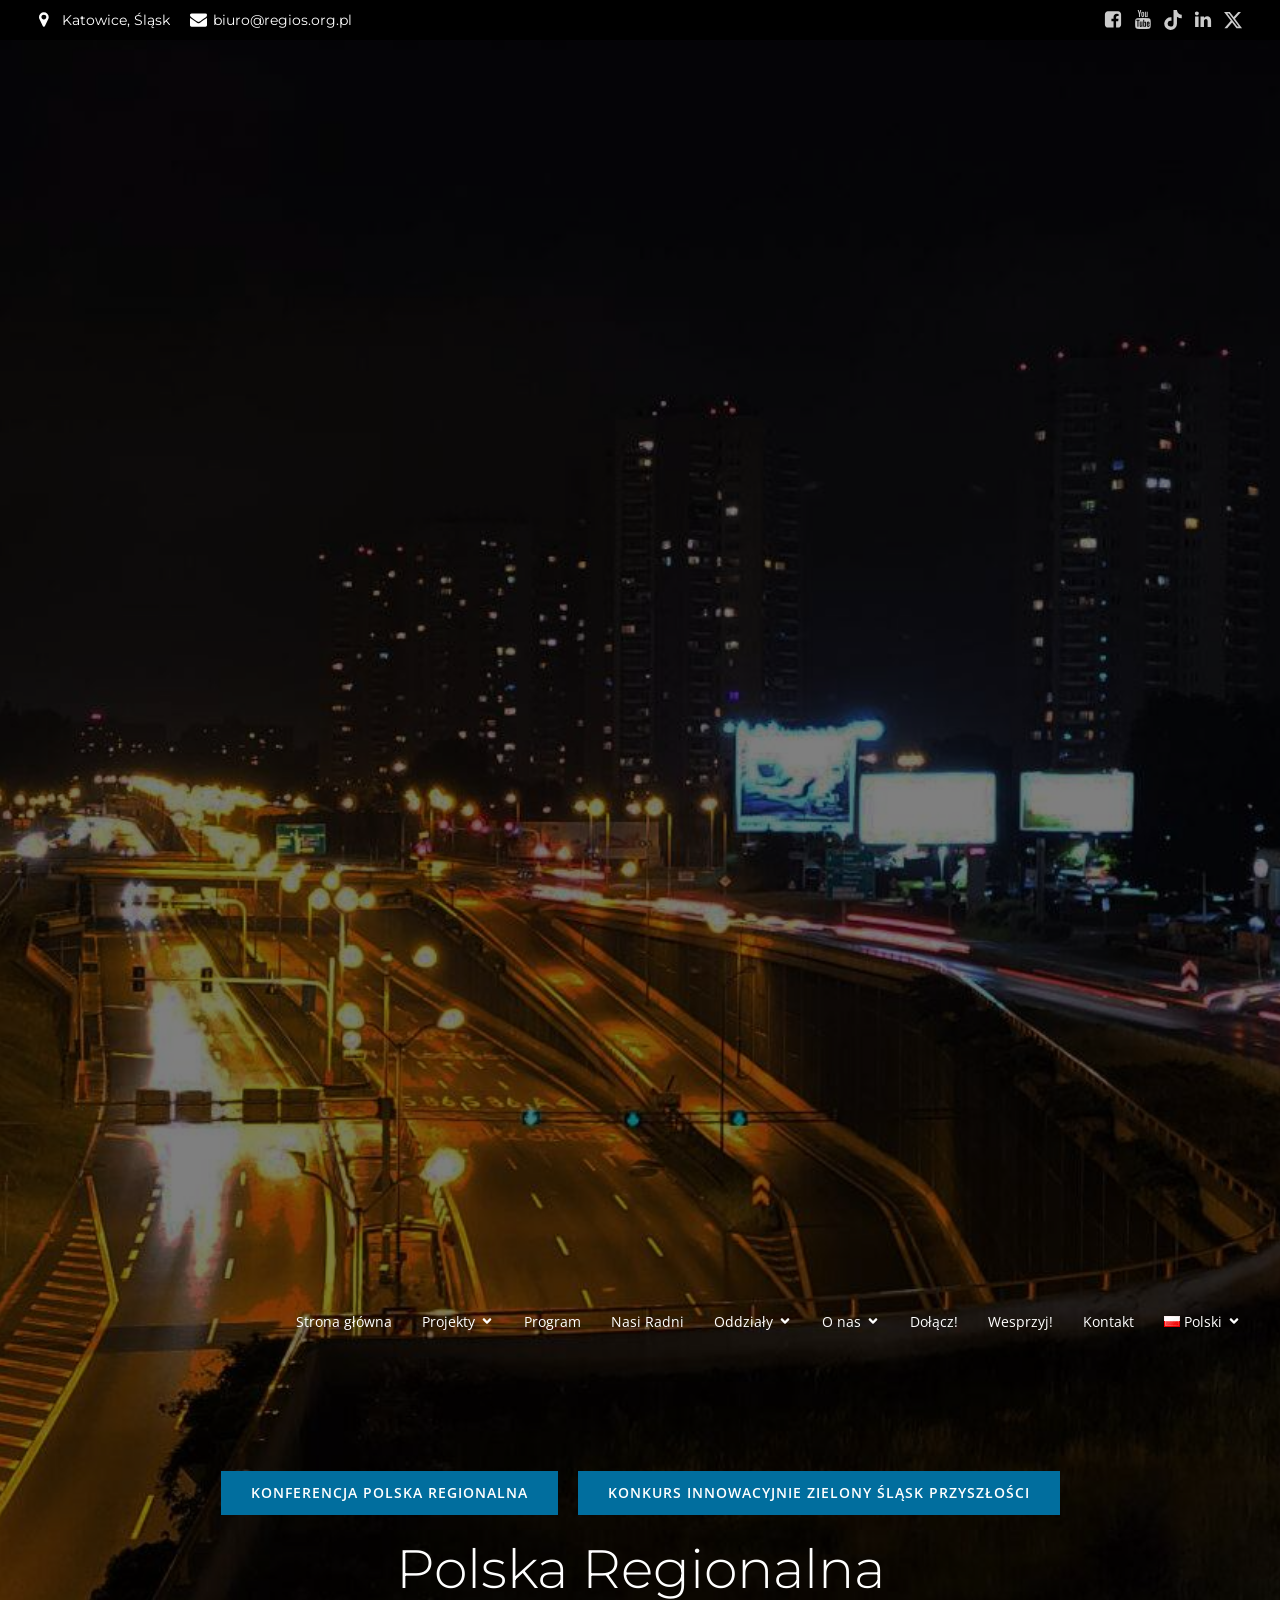
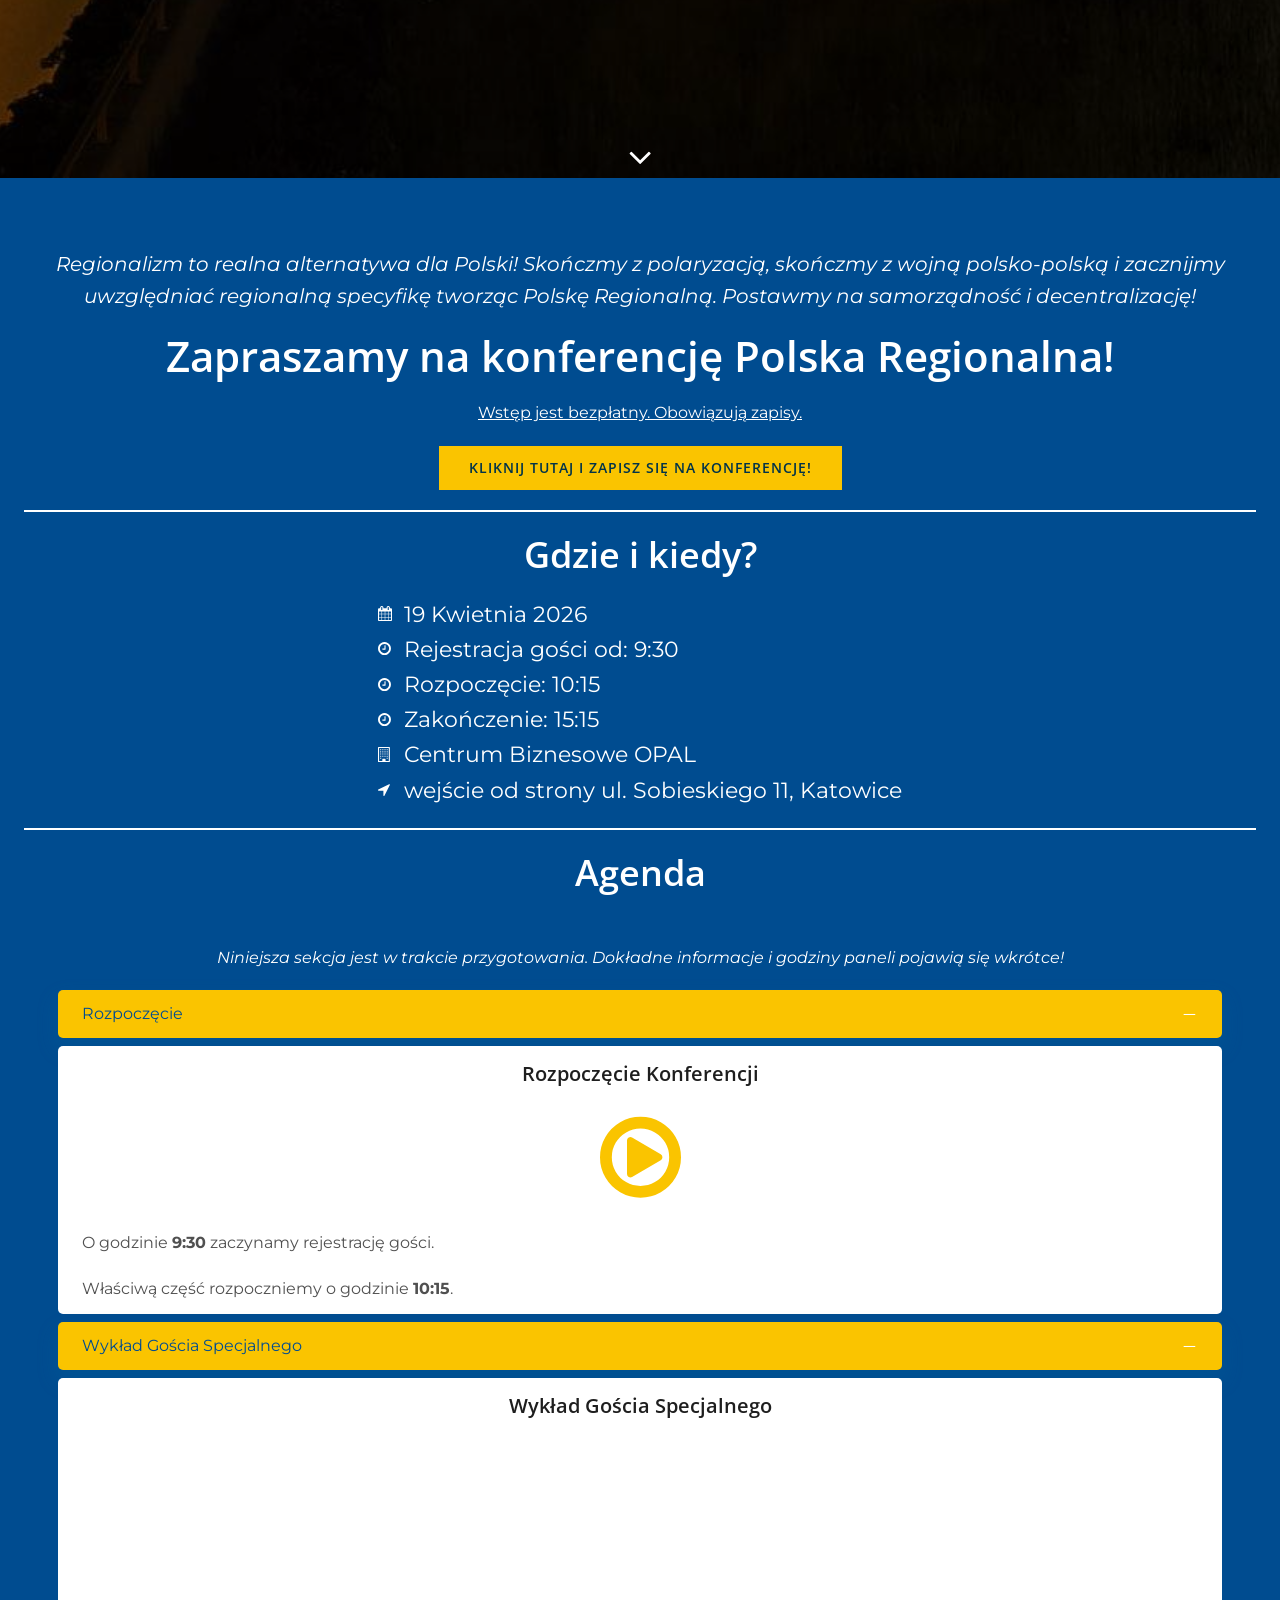
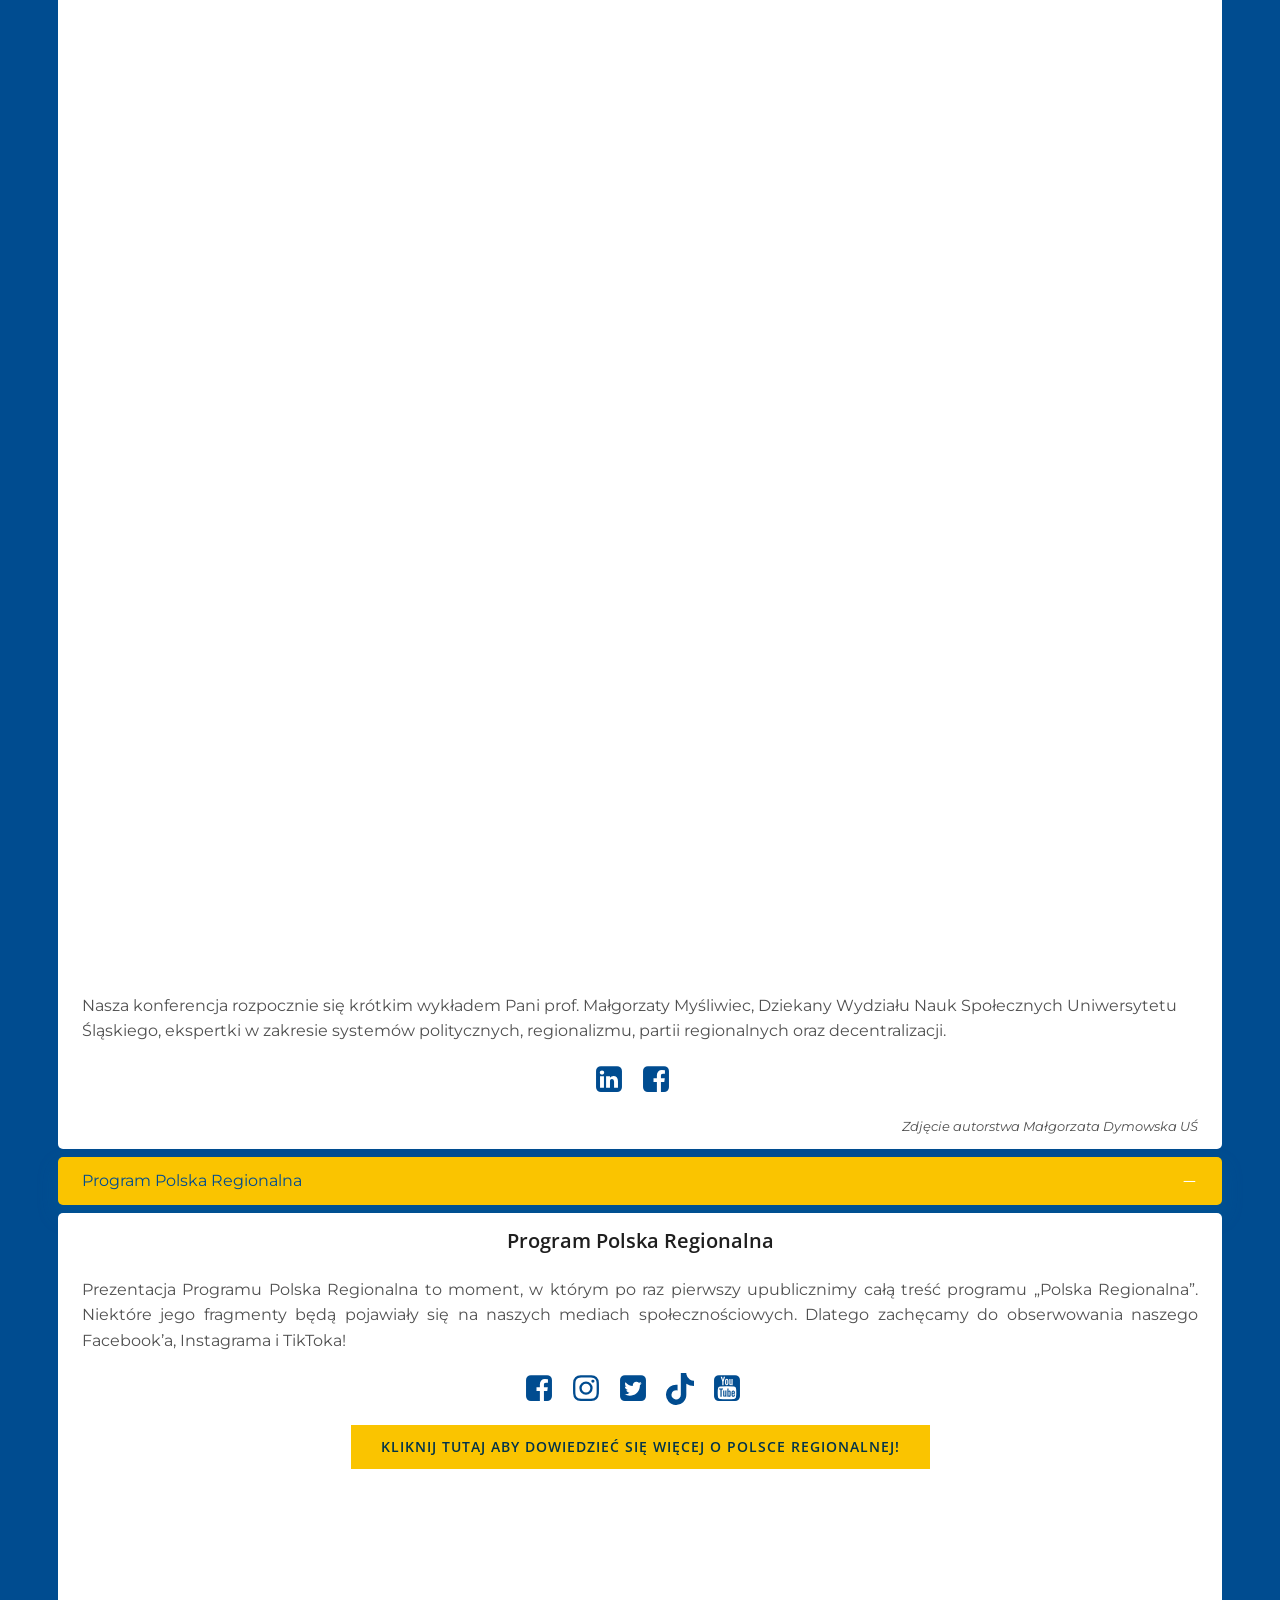
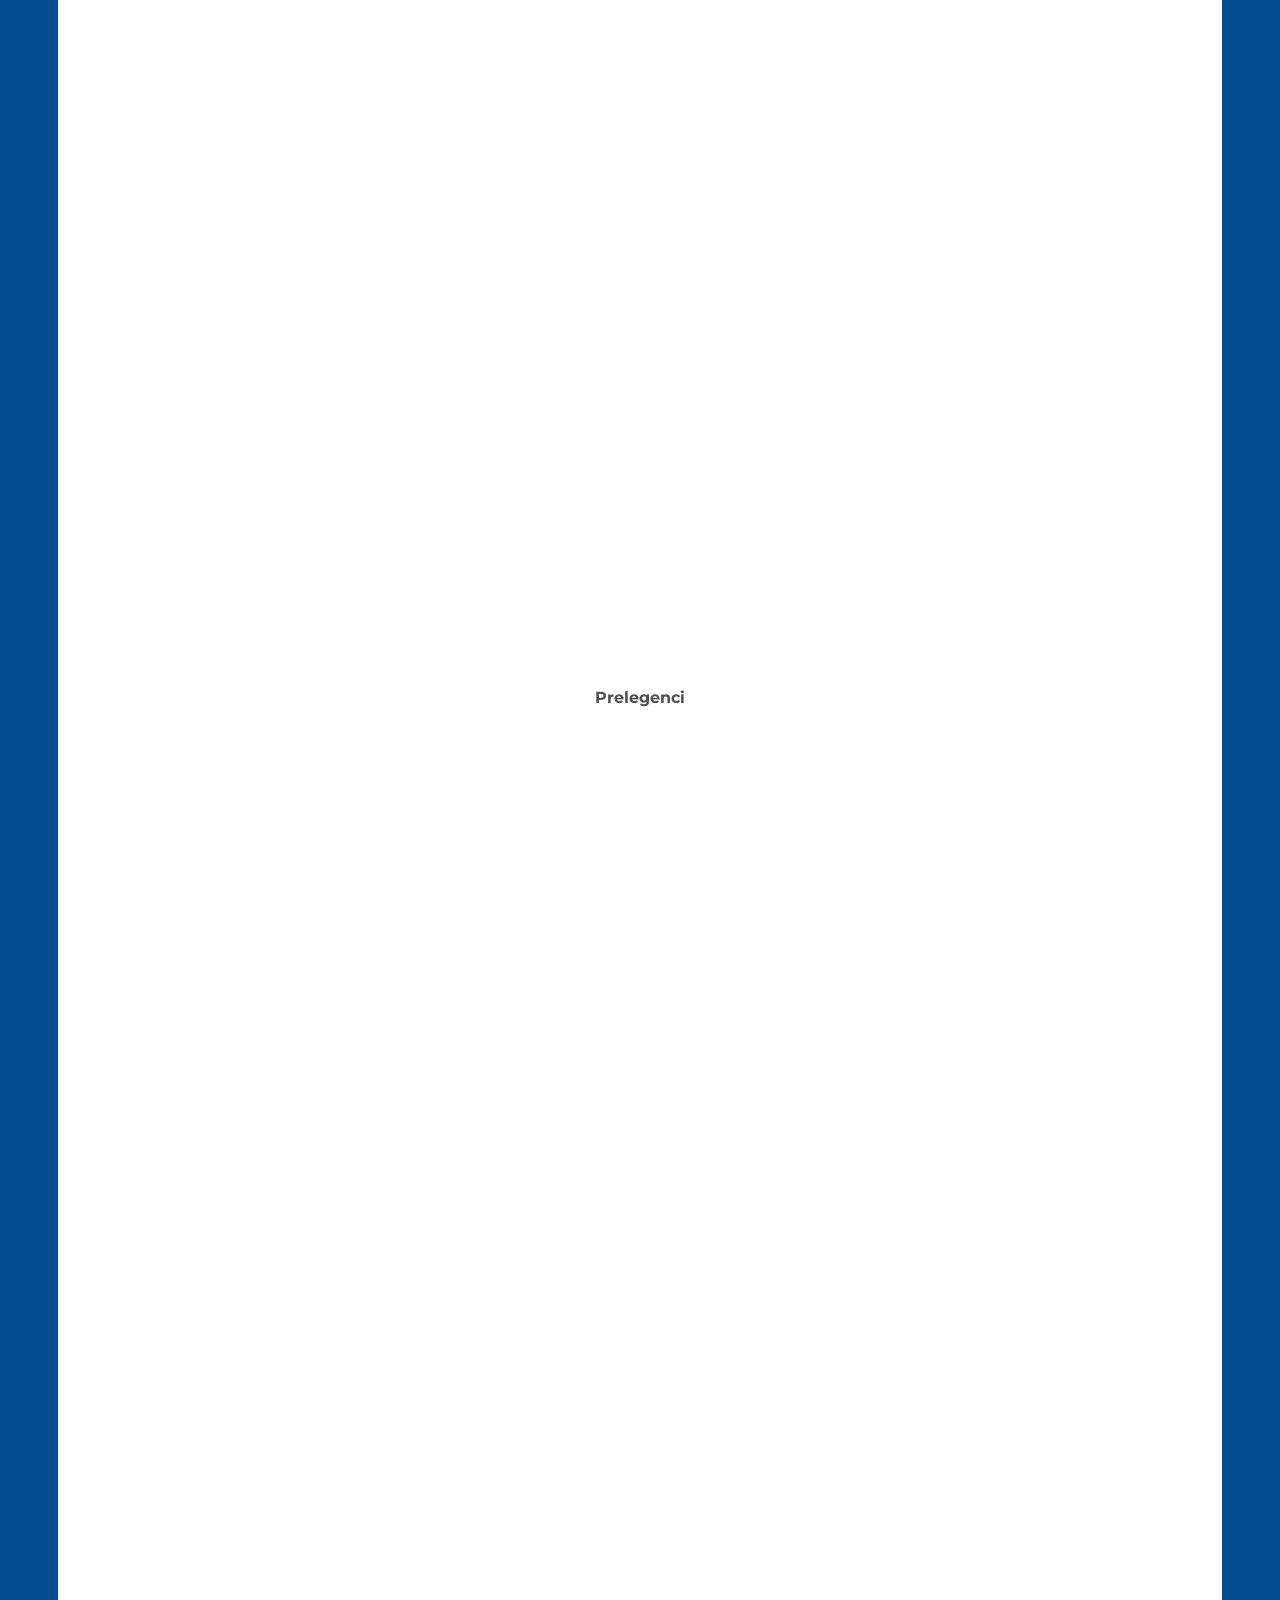
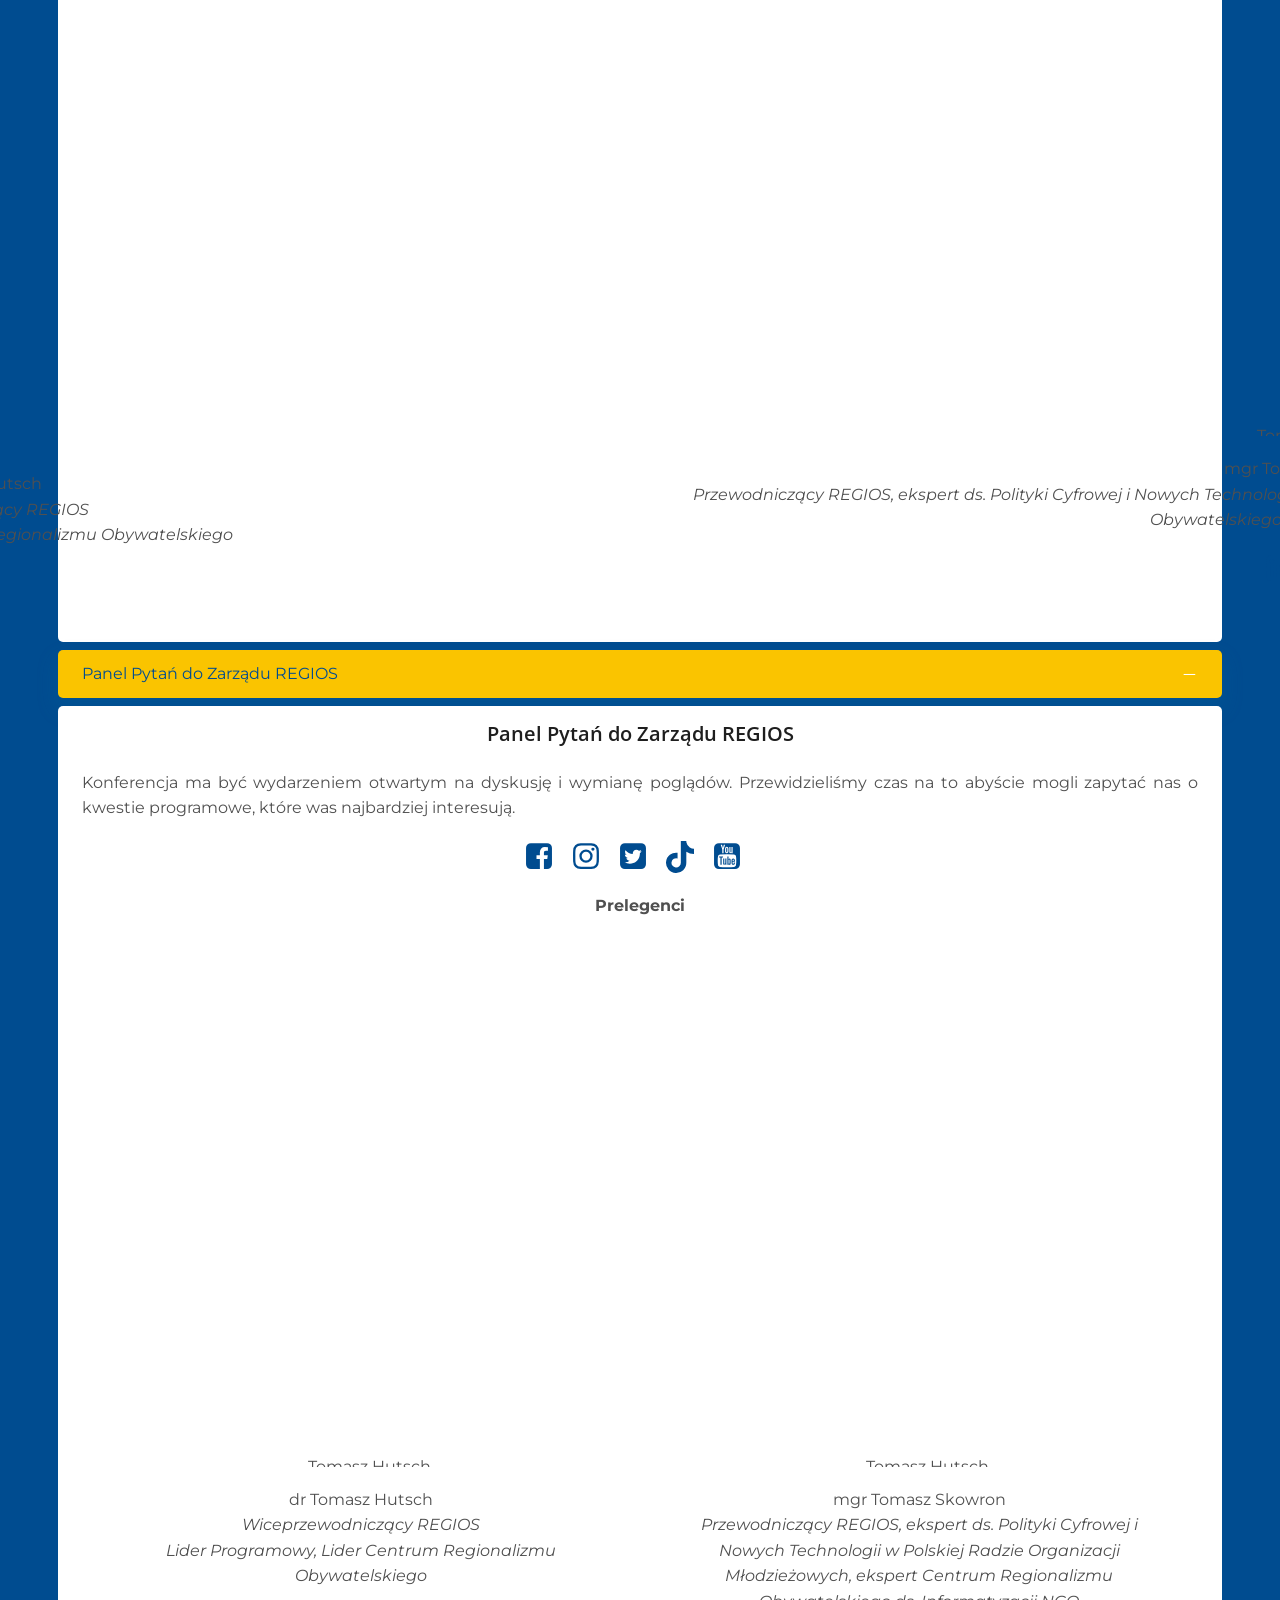
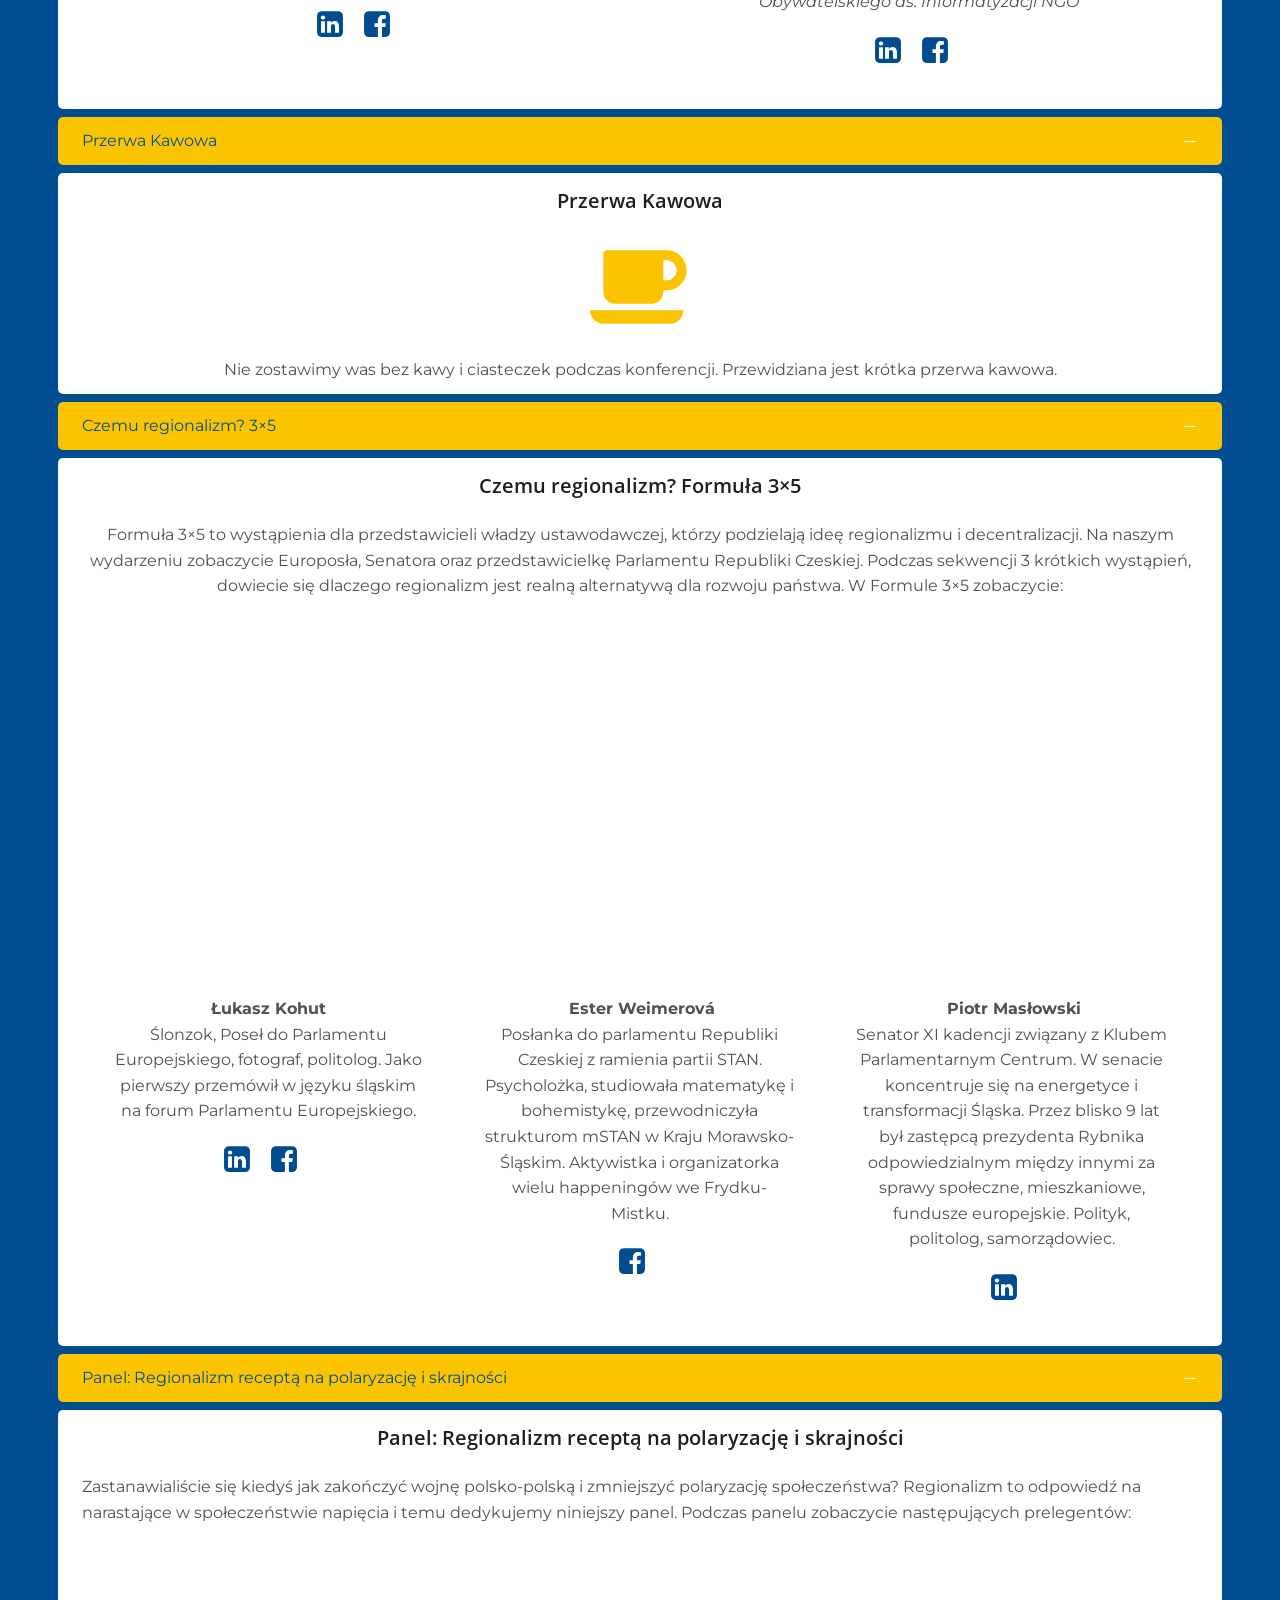
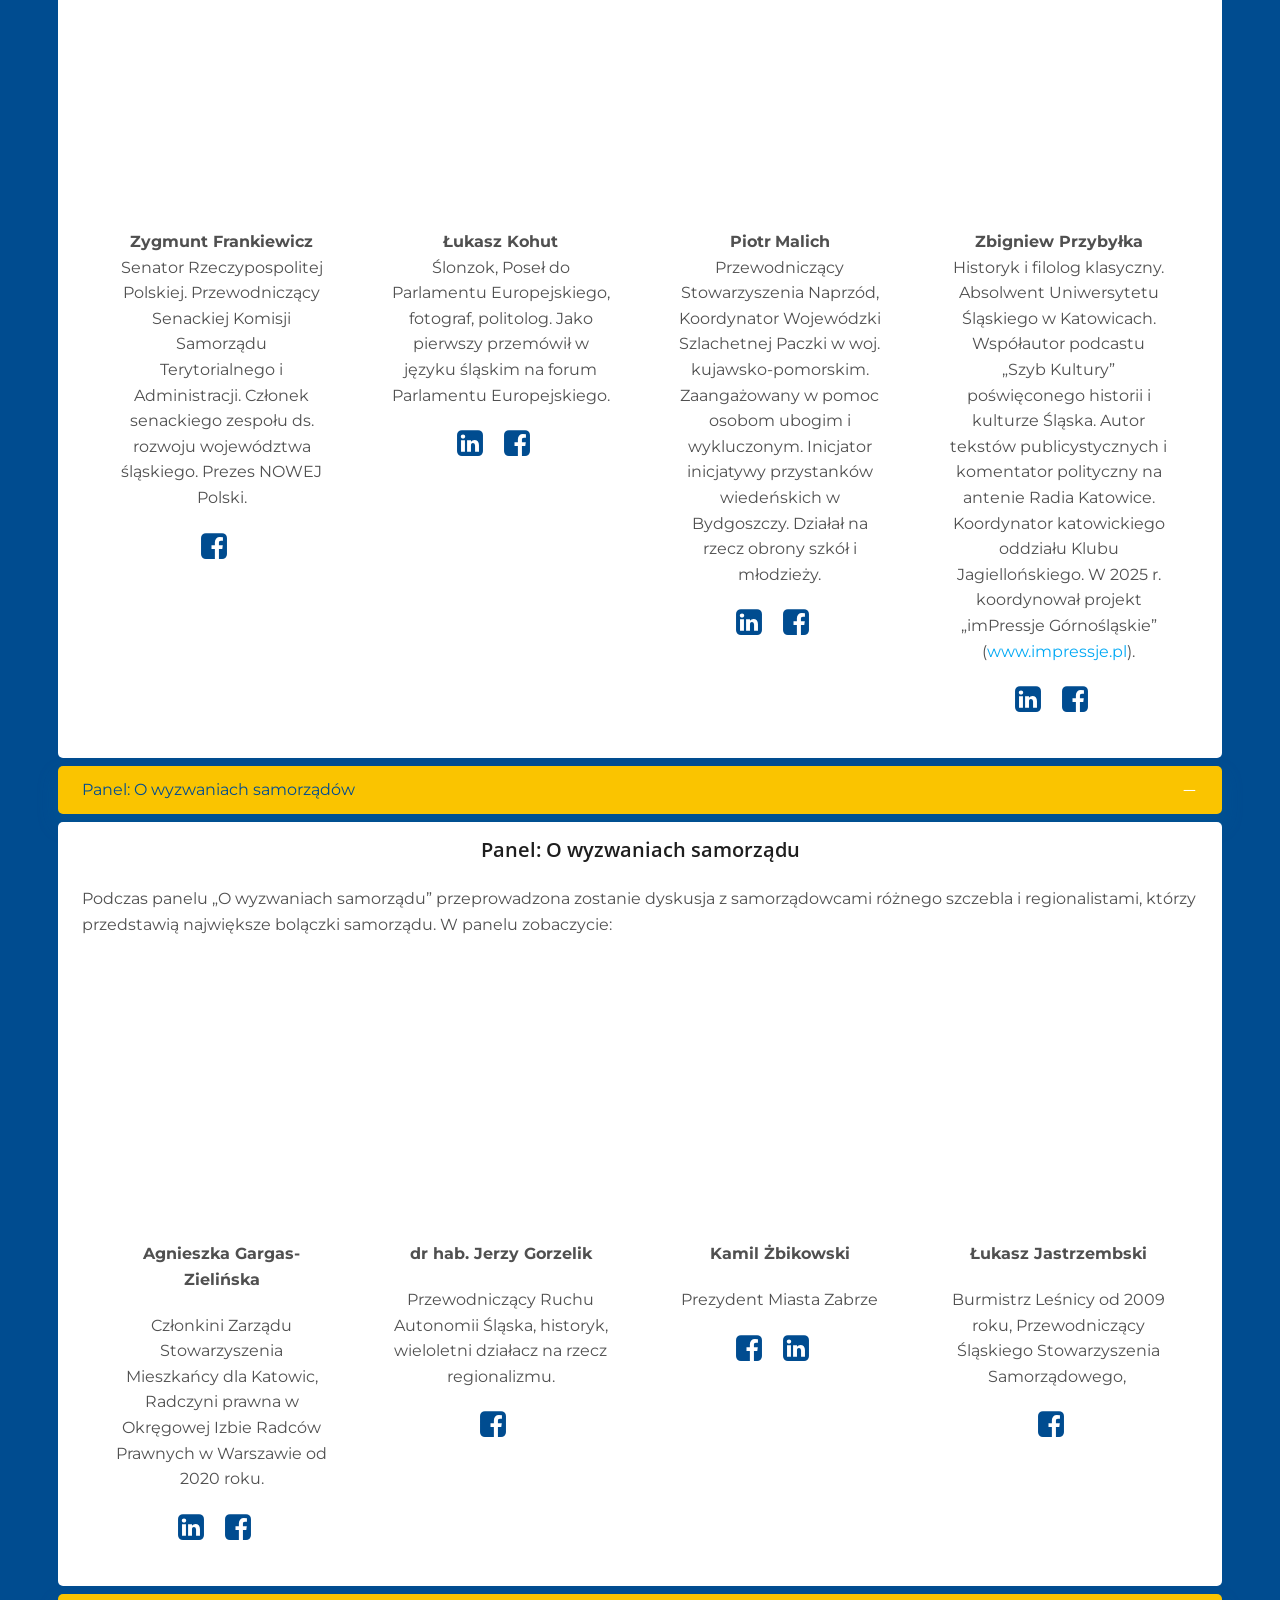
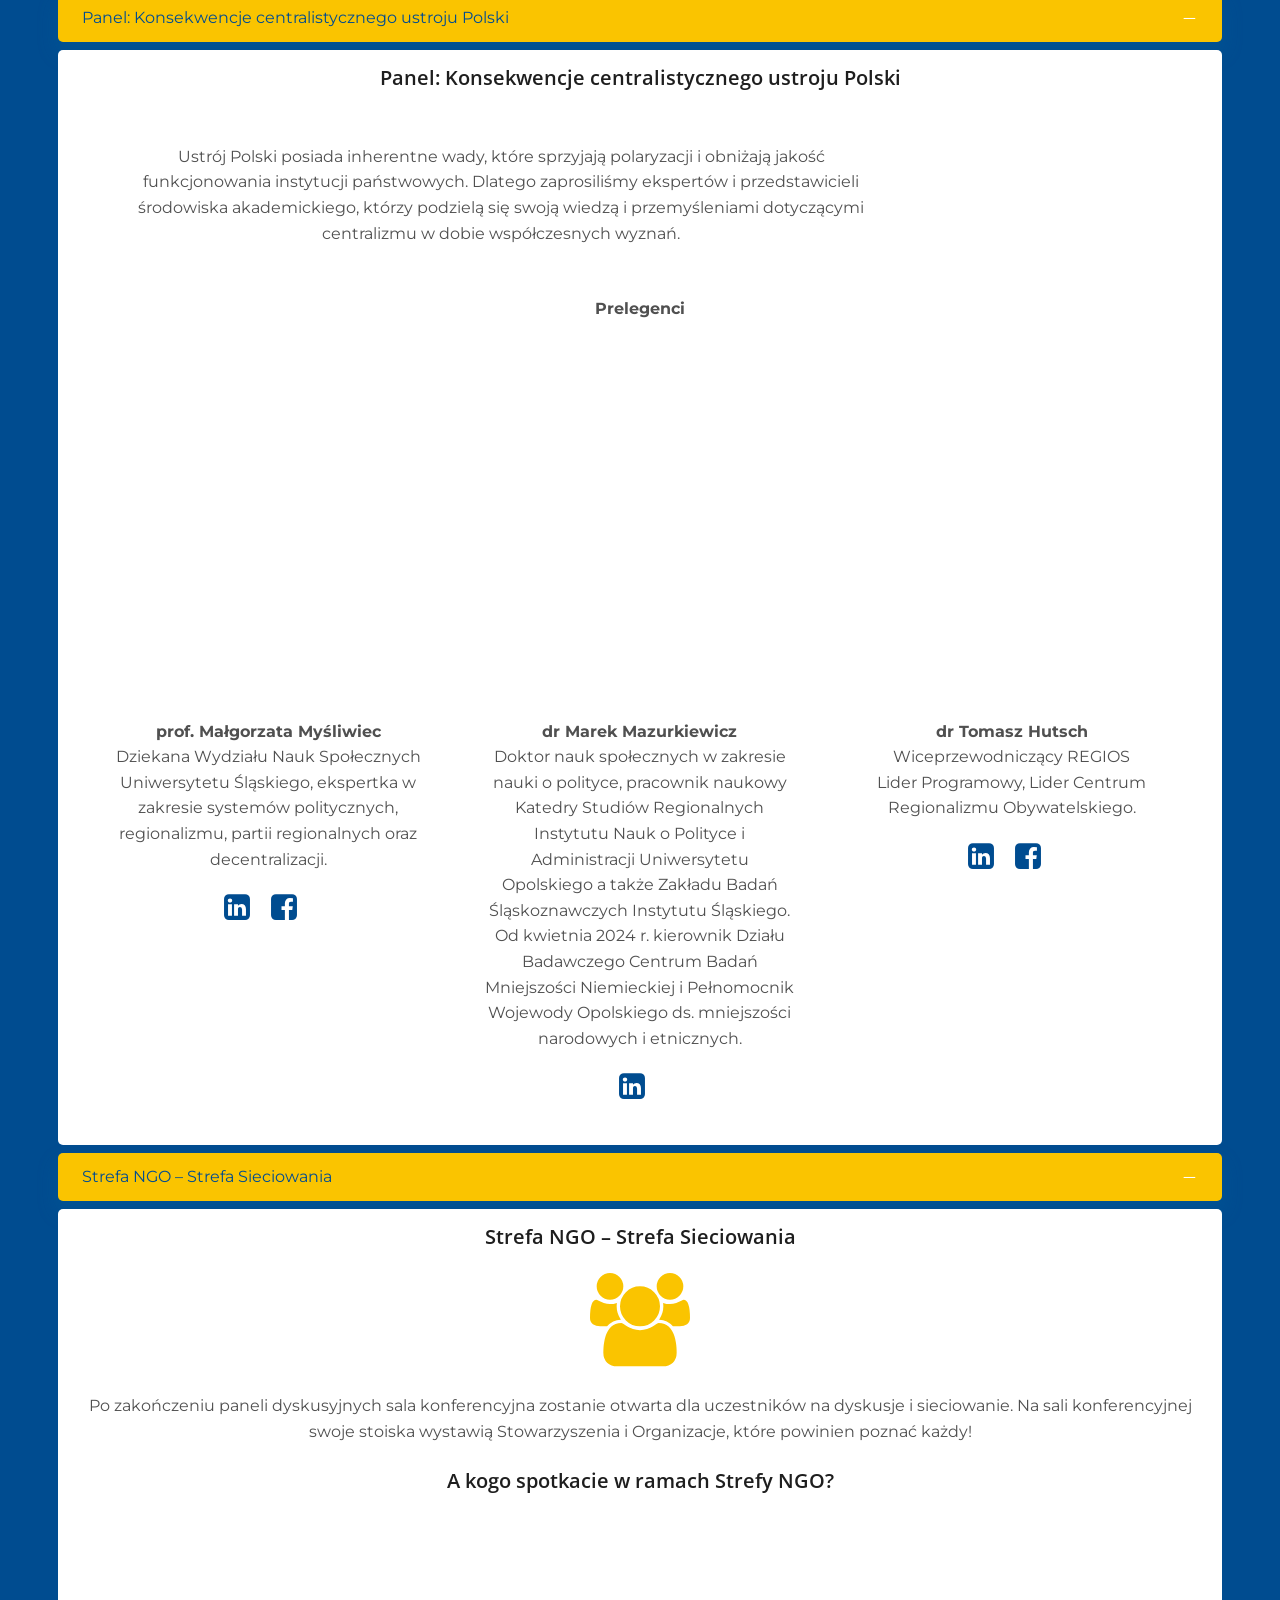
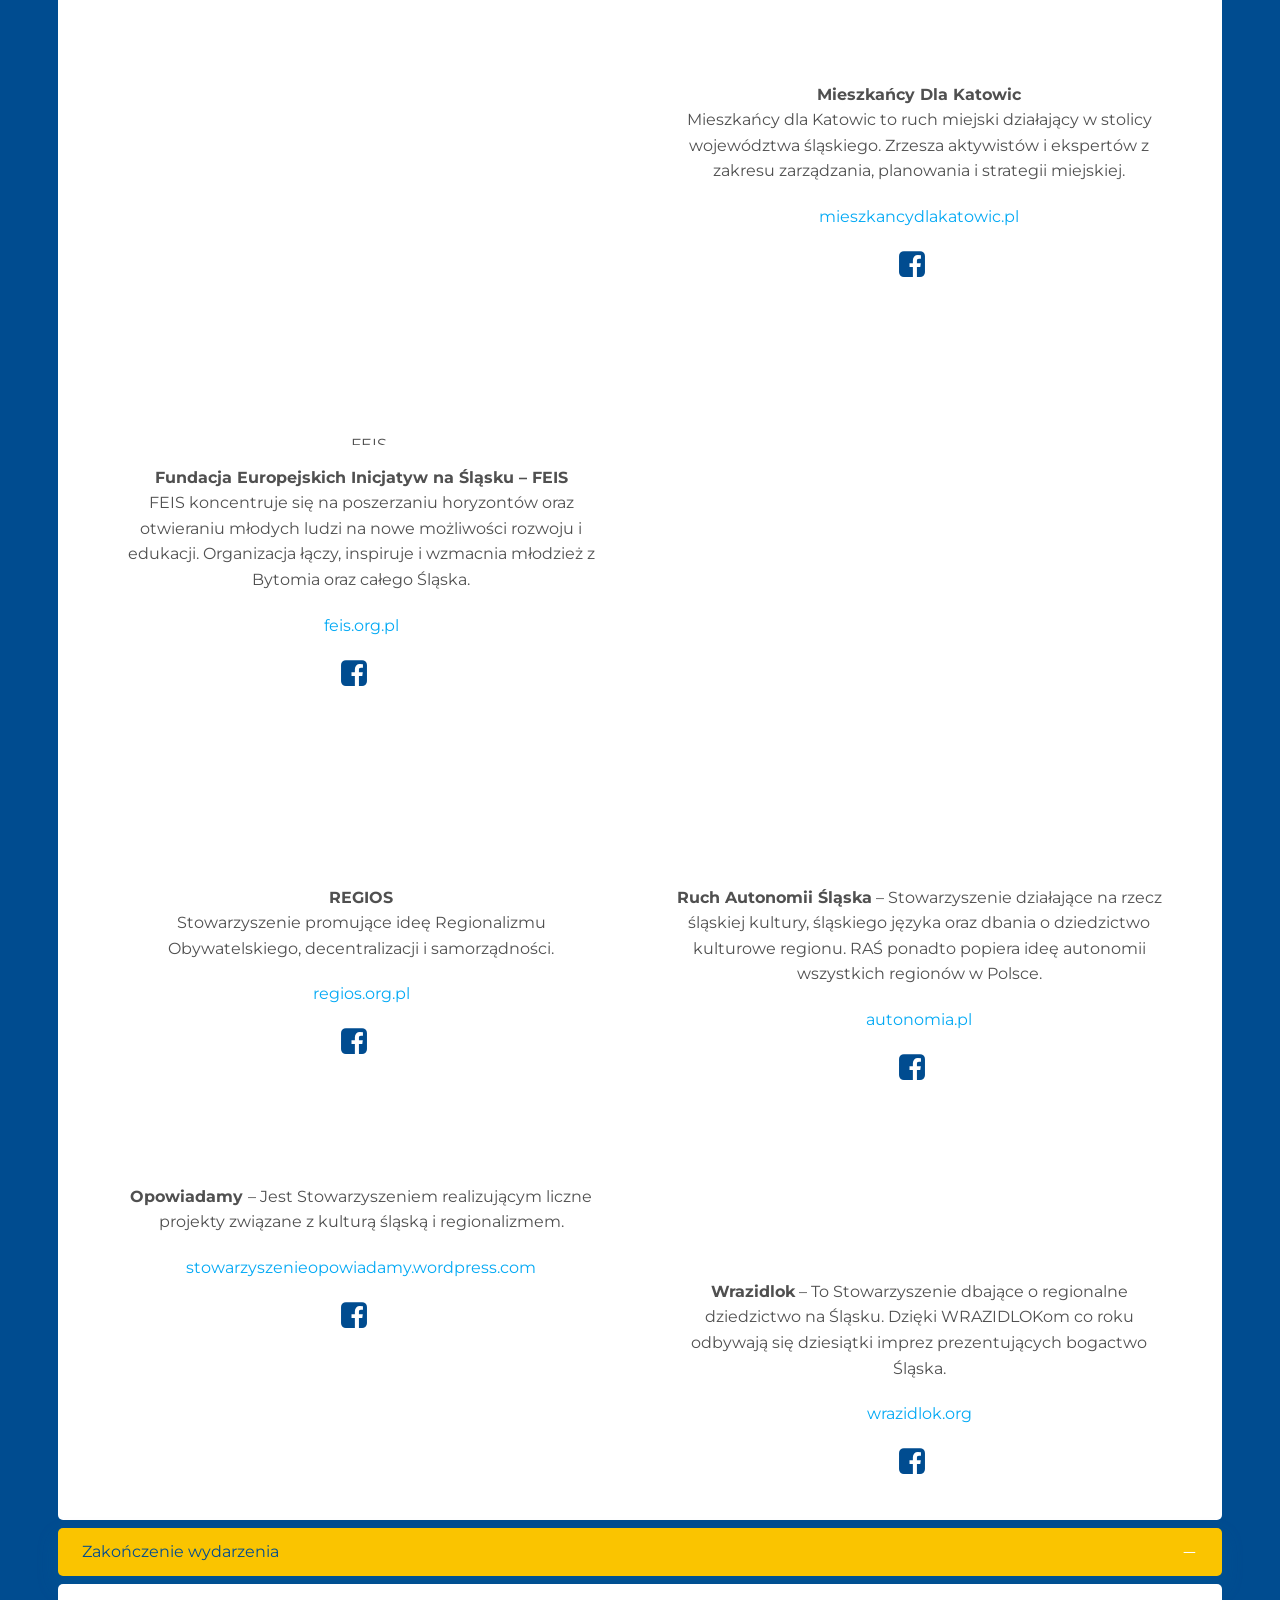
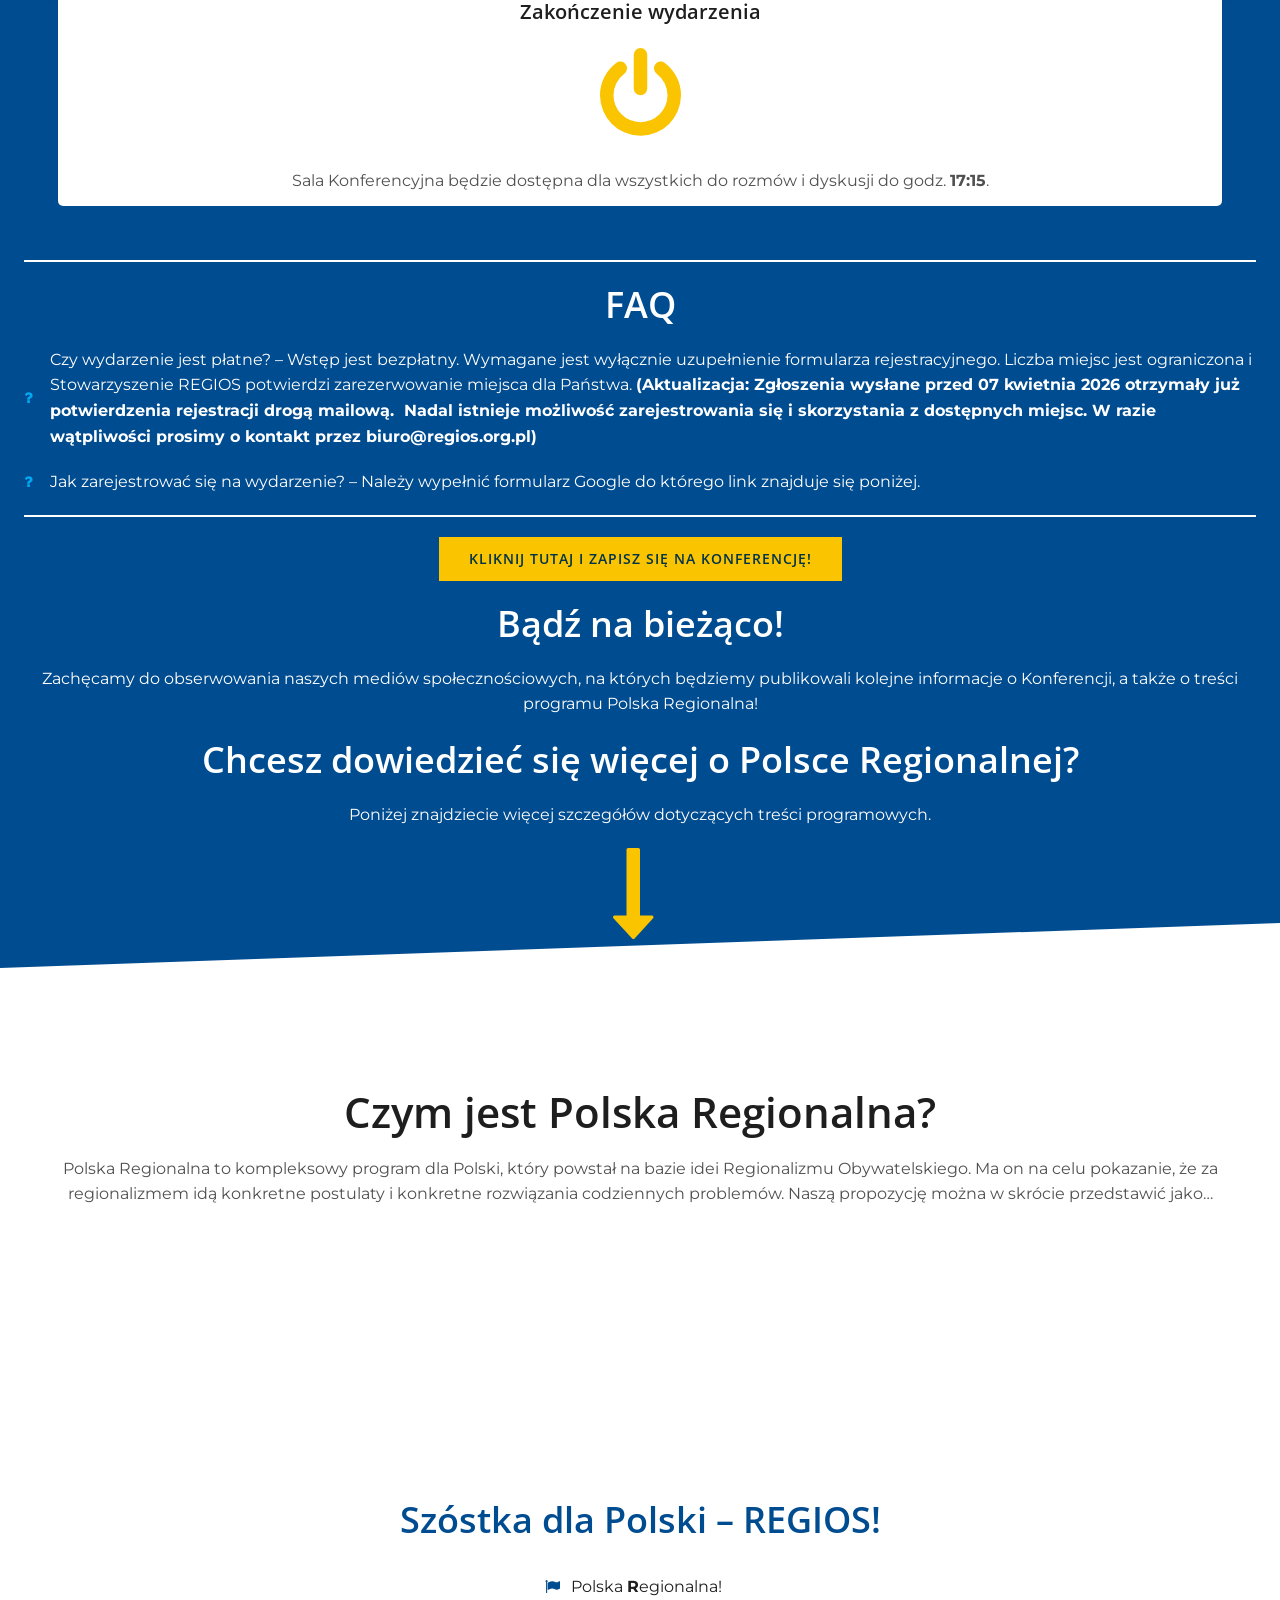
==== commit 6ecbd58d: "deploy: 467aa5df716550f8b80b863c119c7f9a97e59e48" ====
--- a/polska-regionalna/index.html
+++ b/polska-regionalna/index.html
@@ -16,9 +16,9 @@
 	<meta property="og:url" content="https://regios.org.pl/polska-regionalna/" />
 	<meta property="og:site_name" content="REGIOS" />
 	<meta property="article:publisher" content="https://facebook.com/regiosorgpl" />
-	<meta property="article:modified_time" content="2026-04-07T21:20:00+00:00" />
+	<meta property="article:modified_time" content="2026-04-07T21:28:51+00:00" />
 	<meta name="twitter:card" content="summary_large_image" />
-	<script type="application/ld+json" class="yoast-schema-graph">{"@context":"https://schema.org","@graph":[{"@type":"WebPage","@id":"https://regios.org.pl/polska-regionalna/","url":"https://regios.org.pl/polska-regionalna/","name":"Polska Regionalna - REGIOS","isPartOf":{"@id":"https://regios.org.pl/#website"},"datePublished":"2026-01-31T13:16:44+00:00","dateModified":"2026-04-07T21:20:00+00:00","description":"Jesteśmy grupą regionalistów, którzy działają na rzecz przyszłościowych rozwiązań i społeczeństwa obywatelskiego i regionalizmu obywatelskiego.","breadcrumb":{"@id":"https://regios.org.pl/polska-regionalna/#breadcrumb"},"inLanguage":"pl-PL","potentialAction":[{"@type":"ReadAction","target":["https://regios.org.pl/polska-regionalna/"]}]},{"@type":"BreadcrumbList","@id":"https://regios.org.pl/polska-regionalna/#breadcrumb","itemListElement":[{"@type":"ListItem","position":1,"name":"Strona główna","item":"https://regios.org.pl/"},{"@type":"ListItem","position":2,"name":"Polska Regionalna"}]},{"@type":"WebSite","@id":"https://regios.org.pl/#website","url":"https://regios.org.pl/","name":"REGIOS","description":"REGIONY PRZYSZŁOŚCI","publisher":{"@id":"https://regios.org.pl/#organization"},"potentialAction":[{"@type":"SearchAction","target":{"@type":"EntryPoint","urlTemplate":"https://regios.org.pl/?s={search_term_string}"},"query-input":{"@type":"PropertyValueSpecification","valueRequired":true,"valueName":"search_term_string"}}],"inLanguage":"pl-PL"},{"@type":"Organization","@id":"https://regios.org.pl/#organization","name":"Stowarzyszenie REGIOS","url":"https://regios.org.pl/","logo":{"@type":"ImageObject","inLanguage":"pl-PL","@id":"https://regios.org.pl/#/schema/logo/image/","url":"https://regios.org.pl/wp-content/uploads/2022/06/Logo-podstawowe.png","contentUrl":"https://regios.org.pl/wp-content/uploads/2022/06/Logo-podstawowe.png","width":2000,"height":2000,"caption":"Stowarzyszenie REGIOS"},"image":{"@id":"https://regios.org.pl/#/schema/logo/image/"},"sameAs":["https://facebook.com/regiosorgpl"]}]}</script>
+	<script type="application/ld+json" class="yoast-schema-graph">{"@context":"https://schema.org","@graph":[{"@type":"WebPage","@id":"https://regios.org.pl/polska-regionalna/","url":"https://regios.org.pl/polska-regionalna/","name":"Polska Regionalna - REGIOS","isPartOf":{"@id":"https://regios.org.pl/#website"},"datePublished":"2026-01-31T13:16:44+00:00","dateModified":"2026-04-07T21:28:51+00:00","description":"Jesteśmy grupą regionalistów, którzy działają na rzecz przyszłościowych rozwiązań i społeczeństwa obywatelskiego i regionalizmu obywatelskiego.","breadcrumb":{"@id":"https://regios.org.pl/polska-regionalna/#breadcrumb"},"inLanguage":"pl-PL","potentialAction":[{"@type":"ReadAction","target":["https://regios.org.pl/polska-regionalna/"]}]},{"@type":"BreadcrumbList","@id":"https://regios.org.pl/polska-regionalna/#breadcrumb","itemListElement":[{"@type":"ListItem","position":1,"name":"Strona główna","item":"https://regios.org.pl/"},{"@type":"ListItem","position":2,"name":"Polska Regionalna"}]},{"@type":"WebSite","@id":"https://regios.org.pl/#website","url":"https://regios.org.pl/","name":"REGIOS","description":"REGIONY PRZYSZŁOŚCI","publisher":{"@id":"https://regios.org.pl/#organization"},"potentialAction":[{"@type":"SearchAction","target":{"@type":"EntryPoint","urlTemplate":"https://regios.org.pl/?s={search_term_string}"},"query-input":{"@type":"PropertyValueSpecification","valueRequired":true,"valueName":"search_term_string"}}],"inLanguage":"pl-PL"},{"@type":"Organization","@id":"https://regios.org.pl/#organization","name":"Stowarzyszenie REGIOS","url":"https://regios.org.pl/","logo":{"@type":"ImageObject","inLanguage":"pl-PL","@id":"https://regios.org.pl/#/schema/logo/image/","url":"https://regios.org.pl/wp-content/uploads/2022/06/Logo-podstawowe.png","contentUrl":"https://regios.org.pl/wp-content/uploads/2022/06/Logo-podstawowe.png","width":2000,"height":2000,"caption":"Stowarzyszenie REGIOS"},"image":{"@id":"https://regios.org.pl/#/schema/logo/image/"},"sameAs":["https://facebook.com/regiosorgpl"]}]}</script>
 	<!-- / Yoast SEO plugin. -->
 
 
@@ -208,7 +208,7 @@
 	<li id="menu-item-482-de" class="lang-item lang-item-40 lang-item-de no-translation menu-item menu-item-type-custom menu-item-object-custom menu-item-482-de"><a href="https://regios.org.pl/de/regios-deutsch/" style=";--kubio-menu-item-depth:1"><img decoding="async" src="[data-uri]" alt="" width="16" height="11" style="width: 16px; height: 11px;" /><span style="margin-left:0.3em;">Deutsch</span></a></li>
 </ul>
 </li>
-</ul></div><div class="wp-block wp-block-kubio-menu-offscreen  position-relative wp-block-kubio-menu-offscreen__container style-r1Ph182_RWJ-container style-local-27-container" data-kubio="kubio/menu-offscreen"><div class="position-relative wp-block-kubio-menu-offscreen__align style-r1Ph182_RWJ-align style-local-27-align"><button class="position-relative wp-block-kubio-menu-offscreen__iconWrapper style-r1Ph182_RWJ-iconWrapper style-local-27-iconWrapper kubio-offscreen-icon-wrapper" data-target="#kubio-offscreen-69d57524c2504" data-target-id="kubio-offscreen-69d57524c2504" data-direction="right" data-width="300px" data-offcanvas-overlay-id="kubio-offscreen-69d57524c2504-overlay" aria-label="Mobile Menu" data-kubio-component="offcanvas" data-kubio-settings="[]"><span class="h-svg-icon wp-block-kubio-menu-offscreen__icon style-r1Ph182_RWJ-icon style-local-27-icon" name="font-awesome/navicon"><svg version="1.1" xmlns="http://www.w3.org/2000/svg" xmlns:xlink="http://www.w3.org/1999/xlink" id="navicon" viewBox="0 0 1536 1896.0833"><path d="M1536 1344v128q0 26-19 45t-45 19H64q-26 0-45-19t-19-45v-128q0-26 19-45t45-19h1408q26 0 45 19t19 45zm0-512v128q0 26-19 45t-45 19H64q-26 0-45-19T0 960V832q0-26 19-45t45-19h1408q26 0 45 19t19 45zm0-512v128q0 26-19 45t-45 19H64q-26 0-45-19T0 448V320q0-26 19-45t45-19h1408q26 0 45 19t19 45z"/></svg></span></button></div><div class="position-relative wp-block-kubio-menu-offscreen__offscreenOverlay style-r1Ph182_RWJ-offscreenOverlay style-local-27-offscreenOverlay kubio-offscreen-overlay offscreen-overlay" id="kubio-offscreen-69d57524c2504-overlay"></div><div class="position-relative wp-block-kubio-menu-offscreen__offscreen style-r1Ph182_RWJ-offscreen style-local-27-offscreen kubio-offscreen offscreen hide" id="kubio-offscreen-69d57524c2504"><div class="position-relative wp-block-kubio-menu-offscreen__inner style-r1Ph182_RWJ-inner style-local-27-inner"><div class="wp-block wp-block-kubio-menu-offscreen-content  position-relative wp-block-kubio-menu-offscreen-content__container style-4fttDua62gk-container style-local-28-container" data-kubio="kubio/menu-offscreen-content"><div class="wp-block wp-block-kubio-row  position-relative wp-block-kubio-row__container style-oEwMj8zqLa0-container style-local-29-container gutters-row-lg-0 gutters-row-v-lg-2 gutters-row-md-0 gutters-row-v-md-2 gutters-row-0 gutters-row-v-2" data-kubio="kubio/row"><div class="background-wrapper"><div class="background-layer background-layer-media-container-lg"></div><div class="background-layer background-layer-media-container-md"></div><div class="background-layer background-layer-media-container"></div></div><div class="position-relative wp-block-kubio-row__inner style-oEwMj8zqLa0-inner style-local-29-inner h-row align-items-lg-stretch align-items-md-stretch align-items-stretch justify-content-lg-center justify-content-md-center justify-content-center gutters-col-lg-0 gutters-col-v-lg-2 gutters-col-md-0 gutters-col-v-md-2 gutters-col-0 gutters-col-v-2"><div class="wp-block wp-block-kubio-column  position-relative wp-block-kubio-column__container style-dySu33XviAE-container style-local-30-container d-flex h-col-lg-auto h-col-md-auto h-col-auto" data-kubio="kubio/column"><div class="position-relative wp-block-kubio-column__inner style-dySu33XviAE-inner style-local-30-inner d-flex h-flex-basis h-px-lg-2 v-inner-lg-2 h-px-md-2 v-inner-md-2 h-px-2 v-inner-2"><div class="background-wrapper"><div class="background-layer background-layer-media-container-lg"></div><div class="background-layer background-layer-media-container-md"></div><div class="background-layer background-layer-media-container"></div></div><div class="position-relative wp-block-kubio-column__align style-dySu33XviAE-align style-local-30-align h-y-container h-column__content h-column__v-align flex-basis-100 align-self-lg-start align-self-md-start align-self-start"><a class="wp-block wp-block-kubio-logo  position-relative wp-block-kubio-logo__container style-afIZ7lcsb-container style-local-31-container kubio-has-gap-fallback kubio-logo-direction-row autodetect-mode" data-kubio="kubio/logo" href="https://regios.org.pl"><span class="position-relative wp-block-kubio-logo__text style-afIZ7lcsb-text style-local-31-text">REGIOS</span></a></div></div></div></div></div><div class="wp-block wp-block-kubio-accordion-menu  position-relative wp-block-kubio-accordion-menu__outer style-RfKm7zJUMjR-outer style-local-32-outer kubio-accordion-menu h-ignore-global-body-typography" data-kubio="kubio/accordion-menu" data-kubio-component="accordion-menu" data-kubio-settings="[]"><div class="wp-block wp-block-kubio-menu-items  position-relative wp-block-kubio-menu-items__outer style-7riXk8OqsUS-outer style-local-33-outer kubio-menu" data-kubio="kubio/menu-items"><ul id="menu-primary-menu" class="menu kubio-has-gap-fallback"><li id="menu-item-116" class="menu-item menu-item-type-post_type menu-item-object-page menu-item-home menu-item-116"><a href="https://regios.org.pl/" style=";--kubio-menu-item-depth:0">Strona główna</a></li>
+</ul></div><div class="wp-block wp-block-kubio-menu-offscreen  position-relative wp-block-kubio-menu-offscreen__container style-r1Ph182_RWJ-container style-local-27-container" data-kubio="kubio/menu-offscreen"><div class="position-relative wp-block-kubio-menu-offscreen__align style-r1Ph182_RWJ-align style-local-27-align"><button class="position-relative wp-block-kubio-menu-offscreen__iconWrapper style-r1Ph182_RWJ-iconWrapper style-local-27-iconWrapper kubio-offscreen-icon-wrapper" data-target="#kubio-offscreen-69d5776f8ce78" data-target-id="kubio-offscreen-69d5776f8ce78" data-direction="right" data-width="300px" data-offcanvas-overlay-id="kubio-offscreen-69d5776f8ce78-overlay" aria-label="Mobile Menu" data-kubio-component="offcanvas" data-kubio-settings="[]"><span class="h-svg-icon wp-block-kubio-menu-offscreen__icon style-r1Ph182_RWJ-icon style-local-27-icon" name="font-awesome/navicon"><svg version="1.1" xmlns="http://www.w3.org/2000/svg" xmlns:xlink="http://www.w3.org/1999/xlink" id="navicon" viewBox="0 0 1536 1896.0833"><path d="M1536 1344v128q0 26-19 45t-45 19H64q-26 0-45-19t-19-45v-128q0-26 19-45t45-19h1408q26 0 45 19t19 45zm0-512v128q0 26-19 45t-45 19H64q-26 0-45-19T0 960V832q0-26 19-45t45-19h1408q26 0 45 19t19 45zm0-512v128q0 26-19 45t-45 19H64q-26 0-45-19T0 448V320q0-26 19-45t45-19h1408q26 0 45 19t19 45z"/></svg></span></button></div><div class="position-relative wp-block-kubio-menu-offscreen__offscreenOverlay style-r1Ph182_RWJ-offscreenOverlay style-local-27-offscreenOverlay kubio-offscreen-overlay offscreen-overlay" id="kubio-offscreen-69d5776f8ce78-overlay"></div><div class="position-relative wp-block-kubio-menu-offscreen__offscreen style-r1Ph182_RWJ-offscreen style-local-27-offscreen kubio-offscreen offscreen hide" id="kubio-offscreen-69d5776f8ce78"><div class="position-relative wp-block-kubio-menu-offscreen__inner style-r1Ph182_RWJ-inner style-local-27-inner"><div class="wp-block wp-block-kubio-menu-offscreen-content  position-relative wp-block-kubio-menu-offscreen-content__container style-4fttDua62gk-container style-local-28-container" data-kubio="kubio/menu-offscreen-content"><div class="wp-block wp-block-kubio-row  position-relative wp-block-kubio-row__container style-oEwMj8zqLa0-container style-local-29-container gutters-row-lg-0 gutters-row-v-lg-2 gutters-row-md-0 gutters-row-v-md-2 gutters-row-0 gutters-row-v-2" data-kubio="kubio/row"><div class="background-wrapper"><div class="background-layer background-layer-media-container-lg"></div><div class="background-layer background-layer-media-container-md"></div><div class="background-layer background-layer-media-container"></div></div><div class="position-relative wp-block-kubio-row__inner style-oEwMj8zqLa0-inner style-local-29-inner h-row align-items-lg-stretch align-items-md-stretch align-items-stretch justify-content-lg-center justify-content-md-center justify-content-center gutters-col-lg-0 gutters-col-v-lg-2 gutters-col-md-0 gutters-col-v-md-2 gutters-col-0 gutters-col-v-2"><div class="wp-block wp-block-kubio-column  position-relative wp-block-kubio-column__container style-dySu33XviAE-container style-local-30-container d-flex h-col-lg-auto h-col-md-auto h-col-auto" data-kubio="kubio/column"><div class="position-relative wp-block-kubio-column__inner style-dySu33XviAE-inner style-local-30-inner d-flex h-flex-basis h-px-lg-2 v-inner-lg-2 h-px-md-2 v-inner-md-2 h-px-2 v-inner-2"><div class="background-wrapper"><div class="background-layer background-layer-media-container-lg"></div><div class="background-layer background-layer-media-container-md"></div><div class="background-layer background-layer-media-container"></div></div><div class="position-relative wp-block-kubio-column__align style-dySu33XviAE-align style-local-30-align h-y-container h-column__content h-column__v-align flex-basis-100 align-self-lg-start align-self-md-start align-self-start"><a class="wp-block wp-block-kubio-logo  position-relative wp-block-kubio-logo__container style-afIZ7lcsb-container style-local-31-container kubio-has-gap-fallback kubio-logo-direction-row autodetect-mode" data-kubio="kubio/logo" href="https://regios.org.pl"><span class="position-relative wp-block-kubio-logo__text style-afIZ7lcsb-text style-local-31-text">REGIOS</span></a></div></div></div></div></div><div class="wp-block wp-block-kubio-accordion-menu  position-relative wp-block-kubio-accordion-menu__outer style-RfKm7zJUMjR-outer style-local-32-outer kubio-accordion-menu h-ignore-global-body-typography" data-kubio="kubio/accordion-menu" data-kubio-component="accordion-menu" data-kubio-settings="[]"><div class="wp-block wp-block-kubio-menu-items  position-relative wp-block-kubio-menu-items__outer style-7riXk8OqsUS-outer style-local-33-outer kubio-menu" data-kubio="kubio/menu-items"><ul id="menu-primary-menu" class="menu kubio-has-gap-fallback"><li id="menu-item-116" class="menu-item menu-item-type-post_type menu-item-object-page menu-item-home menu-item-116"><a href="https://regios.org.pl/" style=";--kubio-menu-item-depth:0">Strona główna</a></li>
 <li id="menu-item-1441" class="menu-item menu-item-type-custom menu-item-object-custom menu-item-home menu-item-has-children menu-item-1441"><a href="https://regios.org.pl" style=";--kubio-menu-item-depth:0"><span>Projekty</span><svg class="kubio-menu-item-icon" role="img" viewBox="0 0 320 512">	<path d="M143 352.3L7 216.3c-9.4-9.4-9.4-24.6 0-33.9l22.6-22.6c9.4-9.4 24.6-9.4 33.9 0l96.4 96.4 96.4-96.4c9.4-9.4 24.6-9.4 33.9 0l22.6 22.6c9.4 9.4 9.4 24.6 0 33.9l-136 136c-9.2 9.4-24.4 9.4-33.8 0z"></path></svg></a>
 <ul class="sub-menu">
 	<li id="menu-item-1894" class="menu-item menu-item-type-post_type menu-item-object-page menu-item-1894"><a href="https://regios.org.pl/projekt-s71/" style=";--kubio-menu-item-depth:1">Projekt S71</a></li>
@@ -308,31 +308,31 @@
 <hr class="wp-block-separator has-text-color has-kubio-color-5-color has-alpha-channel-opacity has-kubio-color-5-background-color has-background is-style-wide"/>
 <h3 class="wp-block wp-block-kubio-heading  position-relative wp-block-kubio-heading__text style-xMBFLxiUqS-text style-local-67-text" data-kubio="kubio/heading">Agenda</h3><div class="wp-block wp-block-kubio-row  position-relative wp-block-kubio-row__container style-Ge7CJ8ic4-container style-local-68-container gutters-row-lg-2 gutters-row-v-lg-2 gutters-row-md-2 gutters-row-v-md-2 gutters-row-0 gutters-row-v-2" data-kubio="kubio/row"><div class="background-wrapper"><div class="background-layer background-layer-media-container-lg"></div><div class="background-layer background-layer-media-container-md"></div><div class="background-layer background-layer-media-container"></div></div><div class="position-relative wp-block-kubio-row__inner style-Ge7CJ8ic4-inner style-local-68-inner h-row align-items-lg-stretch align-items-md-stretch align-items-stretch justify-content-lg-center justify-content-md-center justify-content-center gutters-col-lg-2 gutters-col-v-lg-2 gutters-col-md-2 gutters-col-v-md-2 gutters-col-0 gutters-col-v-2"><div class="wp-block wp-block-kubio-column  position-relative wp-block-kubio-column__container style-dSvaZf6YcT-container style-local-69-container d-flex h-col-lg-auto h-col-md-auto h-col-auto" data-kubio="kubio/column"><div class="position-relative wp-block-kubio-column__inner style-dSvaZf6YcT-inner style-local-69-inner d-flex h-flex-basis h-px-lg-2 v-inner-lg-2 h-px-md-2 v-inner-md-2 h-px-2 v-inner-2"><div class="background-wrapper"><div class="background-layer background-layer-media-container-lg"></div><div class="background-layer background-layer-media-container-md"></div><div class="background-layer background-layer-media-container"></div></div><div class="position-relative wp-block-kubio-column__align style-dSvaZf6YcT-align style-local-69-align h-y-container h-column__content h-column__v-align flex-basis-100 align-self-lg-start align-self-md-start align-self-start">
 <p class="has-kubio-color-5-color has-text-color has-link-color"><em>Niniejsza</em> <em>sekcja jest w trakcie przygotowania. Dokładne informacje i godziny paneli pojawią się wkrótce!</em></p>
-<div class="wp-block wp-block-kubio-accordion  position-relative wp-block-kubio-accordion__outer style-2CrAflT60t-outer style-local-70-outer h-accordion" data-kubio="kubio/accordion" data-kubio-component="accordion" data-kubio-settings="{&quot;toggle&quot;:false}"><div class="wp-block wp-block-kubio-accordionitem  position-relative wp-block-kubio-accordionitem__outer style-oXB5e17g7X-outer style-local-71-outer h-accordion-item" data-kubio="kubio/accordionitem"><a class="position-relative wp-block-kubio-accordionitem__title style-oXB5e17g7X-title style-local-71-title h-accordion-item-title d-flex align-items-center h-global-transition" href="#accordion-69d57524d0f6b" data-open-by-default="true"><span class="h-svg-icon wp-block-kubio-accordionitem__iconNormal style-oXB5e17g7X-iconNormal style-local-71-iconNormal h-accordion-item-title-normal-icon h-accordion-item-title-icon h-accordion-item-title-icon--right" name="icons8-line-awesome/plus"><svg version="1.1" xmlns="http://www.w3.org/2000/svg" xmlns:xlink="http://www.w3.org/1999/xlink" id="plus" viewBox="0 0 512 545.5"><path d="M240 112h32v160h160v32H272v160h-32V304H80v-32h160V112z"/></svg></span><span class="h-svg-icon wp-block-kubio-accordionitem__iconActive style-oXB5e17g7X-iconActive style-local-71-iconActive h-accordion-item-title-active-icon h-accordion-item-title-icon h-accordion-item-title-icon--right" name="icons8-line-awesome/minus"><svg version="1.1" xmlns="http://www.w3.org/2000/svg" xmlns:xlink="http://www.w3.org/1999/xlink" id="minus" viewBox="0 0 512 545.5"><path d="M80 272h352v32H80v-32z"/></svg></span><div class="position-relative wp-block-kubio-accordionitem__titleText style-oXB5e17g7X-titleText style-local-71-titleText h-accordion-item-title__text">Rozpoczęcie</div></a><div class="position-relative wp-block-kubio-accordionitem__content style-oXB5e17g7X-content style-local-71-content h-accordion-item-content__container h-y-container" id="accordion-69d57524d0f6b"><h4 class="wp-block wp-block-kubio-heading  position-relative wp-block-kubio-heading__text style-DQCc3qapY-text style-local-72-text" data-kubio="kubio/heading">Rozpoczęcie Konferencji</h4><div class="wp-block wp-block-kubio-icon  position-relative wp-block-kubio-icon__outer style-5QaXOQSnPR6-outer style-local-73-outer" data-kubio="kubio/icon"><span class="h-svg-icon wp-block-kubio-icon__inner style-5QaXOQSnPR6-inner style-local-73-inner h-global-transition" name="font-awesome/play-circle-o"><svg version="1.1" xmlns="http://www.w3.org/2000/svg" xmlns:xlink="http://www.w3.org/1999/xlink" id="play-circle-o" viewBox="0 0 1536 1896.0833"><path d="M1184 896q0 37-32 55l-544 320q-15 9-32 9-16 0-32-8-32-19-32-56V576q0-37 32-56 33-18 64 1l544 320q32 18 32 55zm128 0q0-148-73-273t-198-198-273-73-273 73-198 198-73 273 73 273 198 198 273 73 273-73 198-198 73-273zm224 0q0 209-103 385.5T1153.5 1561 768 1664t-385.5-103T103 1281.5 0 896t103-385.5T382.5 231 768 128t385.5 103T1433 510.5 1536 896z"/></svg></span></div><p class="wp-block wp-block-kubio-text  position-relative wp-block-kubio-text__text style-FO6Cb5gzfad-text style-local-74-text" data-kubio="kubio/text">O godzinie <strong>9:30</strong> zaczynamy rejestrację gości.</p><p class="wp-block wp-block-kubio-text  position-relative wp-block-kubio-text__text style-FO6Cb5gzfad-text style-local-75-text" data-kubio="kubio/text">Właściwą część rozpoczniemy o godzinie <strong>10:15</strong>.</p></div></div><div class="wp-block wp-block-kubio-accordionitem  position-relative wp-block-kubio-accordionitem__outer style-_k7tdpVf3A-outer style-local-76-outer h-accordion-item" data-kubio="kubio/accordionitem"><a class="position-relative wp-block-kubio-accordionitem__title style-_k7tdpVf3A-title style-local-76-title h-accordion-item-title d-flex align-items-center h-global-transition" href="#accordion-69d57524d185d" data-open-by-default="true"><span class="h-svg-icon wp-block-kubio-accordionitem__iconNormal style-_k7tdpVf3A-iconNormal style-local-76-iconNormal h-accordion-item-title-normal-icon h-accordion-item-title-icon h-accordion-item-title-icon--right" name="icons8-line-awesome/plus"><svg version="1.1" xmlns="http://www.w3.org/2000/svg" xmlns:xlink="http://www.w3.org/1999/xlink" id="plus" viewBox="0 0 512 545.5"><path d="M240 112h32v160h160v32H272v160h-32V304H80v-32h160V112z"/></svg></span><span class="h-svg-icon wp-block-kubio-accordionitem__iconActive style-_k7tdpVf3A-iconActive style-local-76-iconActive h-accordion-item-title-active-icon h-accordion-item-title-icon h-accordion-item-title-icon--right" name="icons8-line-awesome/minus"><svg version="1.1" xmlns="http://www.w3.org/2000/svg" xmlns:xlink="http://www.w3.org/1999/xlink" id="minus" viewBox="0 0 512 545.5"><path d="M80 272h352v32H80v-32z"/></svg></span><div class="position-relative wp-block-kubio-accordionitem__titleText style-_k7tdpVf3A-titleText style-local-76-titleText h-accordion-item-title__text">Wykład Gościa Specjalnego</div></a><div class="position-relative wp-block-kubio-accordionitem__content style-_k7tdpVf3A-content style-local-76-content h-accordion-item-content__container h-y-container" id="accordion-69d57524d185d"><h4 class="wp-block wp-block-kubio-heading  position-relative wp-block-kubio-heading__text style-_gyDrEnIGkF-text style-local-77-text" data-kubio="kubio/heading">Wykład Gościa Specjalnego</h4><figure class="wp-block wp-block-kubio-image  position-relative wp-block-kubio-image__outer style-PLnik0uXgk-outer style-local-78-outer size-thumbnail align-items-center" data-kubio="kubio/image"><div class="position-relative wp-block-kubio-image__captionContainer style-PLnik0uXgk-captionContainer style-local-78-captionContainer"><div class="position-relative wp-block-kubio-image__frameContainer style-PLnik0uXgk-frameContainer style-local-78-frameContainer"><img decoding="async" width="150" height="150" class="position-relative wp-block-kubio-image__image style-PLnik0uXgk-image style-local-78-image d-flex wp-image-2587 lazyload" alt="" data-src="https://regios.org.pl/wp-content/uploads/2026/02/Gosia-T4E-2-edited-150x150.jpg" data-srcset="https://regios.org.pl/wp-content/uploads/2026/02/Gosia-T4E-2-edited-150x150.jpg 150w, https://regios.org.pl/wp-content/uploads/2026/02/Gosia-T4E-2-edited-300x300.jpg 300w, https://regios.org.pl/wp-content/uploads/2026/02/Gosia-T4E-2-edited-1024x1024.jpg 1024w, https://regios.org.pl/wp-content/uploads/2026/02/Gosia-T4E-2-edited-768x769.jpg 768w, https://regios.org.pl/wp-content/uploads/2026/02/Gosia-T4E-2-edited-1079x1080.jpg 1079w, https://regios.org.pl/wp-content/uploads/2026/02/Gosia-T4E-2-edited.jpg 1154w" data-sizes="(max-width: 150px) 100vw, 150px" src="[data-uri]" style="--smush-placeholder-width: 150px; --smush-placeholder-aspect-ratio: 150/150;" /></div></div></figure><p class="wp-block wp-block-kubio-text  position-relative wp-block-kubio-text__text style-xSU_1eKW0g-text style-local-79-text" data-kubio="kubio/text">Nasza konferencja rozpocznie się krótkim wykładem Pani prof. Małgorzaty Myśliwiec, Dziekany Wydziału Nauk Społecznych Uniwersytetu Śląskiego, ekspertki w zakresie systemów politycznych, regionalizmu, partii regionalnych oraz decentralizacji.</p><div class="wp-block wp-block-kubio-social-icons  position-relative wp-block-kubio-social-icons__outer style-duN6_WnbyX0Z-outer style-local-80-outer social-icons--container" data-kubio="kubio/social-icons"><a class="wp-block wp-block-kubio-social-icon  position-relative wp-block-kubio-social-icon__link style-k3e3dXZieJlu-link style-local-81-link social-icon-link" data-kubio="kubio/social-icon" href="https://www.linkedin.com/in/ma%C5%82gorzata-my%C5%9Bliwiec-8515771b9/?locale=en" aria-label="Social link: https://www.linkedin.com/in/ma%C5%82gorzata-my%C5%9Bliwiec-8515771b9/?locale=en"><span class="h-svg-icon wp-block-kubio-social-icon__icon style-k3e3dXZieJlu-icon style-local-81-icon" name="font-awesome/linkedin-square"><svg version="1.1" xmlns="http://www.w3.org/2000/svg" xmlns:xlink="http://www.w3.org/1999/xlink" id="linkedin-square" viewBox="0 0 1536 1896.0833"><path d="M237 1414h231V720H237v694zm246-908q-1-52-36-86t-93-34-94.5 34-36.5 86q0 51 35.5 85.5T351 626h1q59 0 95-34.5t36-85.5zm585 908h231v-398q0-154-73-233t-193-79q-136 0-209 117h2V720H595q3 66 0 694h231v-388q0-38 7-56 15-35 45-59.5t74-24.5q116 0 116 157v371zm468-998v960q0 119-84.5 203.5T1248 1664H288q-119 0-203.5-84.5T0 1376V416q0-119 84.5-203.5T288 128h960q119 0 203.5 84.5T1536 416z"/></svg></span></a><a class="wp-block wp-block-kubio-social-icon  position-relative wp-block-kubio-social-icon__link style-AHXQ5FQC2G-link style-local-82-link social-icon-link" data-kubio="kubio/social-icon" href="https://www.facebook.com/mysliwiec.gosia" aria-label="Social link: https://www.facebook.com/mysliwiec.gosia"><span class="h-svg-icon wp-block-kubio-social-icon__icon style-AHXQ5FQC2G-icon style-local-82-icon" name="font-awesome/facebook-square"><svg version="1.1" xmlns="http://www.w3.org/2000/svg" xmlns:xlink="http://www.w3.org/1999/xlink" id="facebook-square" viewBox="0 0 1536 1896.0833"><path d="M1248 128q119 0 203.5 84.5T1536 416v960q0 119-84.5 203.5T1248 1664h-188v-595h199l30-232h-229V689q0-56 23.5-84t91.5-28l122-1V369q-63-9-178-9-136 0-217.5 80T820 666v171H620v232h200v595H288q-119 0-203.5-84.5T0 1376V416q0-119 84.5-203.5T288 128h960z"/></svg></span></a></div>
+<div class="wp-block wp-block-kubio-accordion  position-relative wp-block-kubio-accordion__outer style-2CrAflT60t-outer style-local-70-outer h-accordion" data-kubio="kubio/accordion" data-kubio-component="accordion" data-kubio-settings="{&quot;toggle&quot;:false}"><div class="wp-block wp-block-kubio-accordionitem  position-relative wp-block-kubio-accordionitem__outer style-oXB5e17g7X-outer style-local-71-outer h-accordion-item" data-kubio="kubio/accordionitem"><a class="position-relative wp-block-kubio-accordionitem__title style-oXB5e17g7X-title style-local-71-title h-accordion-item-title d-flex align-items-center h-global-transition" href="#accordion-69d5776f9f462" data-open-by-default="true"><span class="h-svg-icon wp-block-kubio-accordionitem__iconNormal style-oXB5e17g7X-iconNormal style-local-71-iconNormal h-accordion-item-title-normal-icon h-accordion-item-title-icon h-accordion-item-title-icon--right" name="icons8-line-awesome/plus"><svg version="1.1" xmlns="http://www.w3.org/2000/svg" xmlns:xlink="http://www.w3.org/1999/xlink" id="plus" viewBox="0 0 512 545.5"><path d="M240 112h32v160h160v32H272v160h-32V304H80v-32h160V112z"/></svg></span><span class="h-svg-icon wp-block-kubio-accordionitem__iconActive style-oXB5e17g7X-iconActive style-local-71-iconActive h-accordion-item-title-active-icon h-accordion-item-title-icon h-accordion-item-title-icon--right" name="icons8-line-awesome/minus"><svg version="1.1" xmlns="http://www.w3.org/2000/svg" xmlns:xlink="http://www.w3.org/1999/xlink" id="minus" viewBox="0 0 512 545.5"><path d="M80 272h352v32H80v-32z"/></svg></span><div class="position-relative wp-block-kubio-accordionitem__titleText style-oXB5e17g7X-titleText style-local-71-titleText h-accordion-item-title__text">Rozpoczęcie</div></a><div class="position-relative wp-block-kubio-accordionitem__content style-oXB5e17g7X-content style-local-71-content h-accordion-item-content__container h-y-container" id="accordion-69d5776f9f462"><h4 class="wp-block wp-block-kubio-heading  position-relative wp-block-kubio-heading__text style-DQCc3qapY-text style-local-72-text" data-kubio="kubio/heading">Rozpoczęcie Konferencji</h4><div class="wp-block wp-block-kubio-icon  position-relative wp-block-kubio-icon__outer style-5QaXOQSnPR6-outer style-local-73-outer" data-kubio="kubio/icon"><span class="h-svg-icon wp-block-kubio-icon__inner style-5QaXOQSnPR6-inner style-local-73-inner h-global-transition" name="font-awesome/play-circle-o"><svg version="1.1" xmlns="http://www.w3.org/2000/svg" xmlns:xlink="http://www.w3.org/1999/xlink" id="play-circle-o" viewBox="0 0 1536 1896.0833"><path d="M1184 896q0 37-32 55l-544 320q-15 9-32 9-16 0-32-8-32-19-32-56V576q0-37 32-56 33-18 64 1l544 320q32 18 32 55zm128 0q0-148-73-273t-198-198-273-73-273 73-198 198-73 273 73 273 198 198 273 73 273-73 198-198 73-273zm224 0q0 209-103 385.5T1153.5 1561 768 1664t-385.5-103T103 1281.5 0 896t103-385.5T382.5 231 768 128t385.5 103T1433 510.5 1536 896z"/></svg></span></div><p class="wp-block wp-block-kubio-text  position-relative wp-block-kubio-text__text style-FO6Cb5gzfad-text style-local-74-text" data-kubio="kubio/text">O godzinie <strong>9:30</strong> zaczynamy rejestrację gości.</p><p class="wp-block wp-block-kubio-text  position-relative wp-block-kubio-text__text style-FO6Cb5gzfad-text style-local-75-text" data-kubio="kubio/text">Właściwą część rozpoczniemy o godzinie <strong>10:15</strong>.</p></div></div><div class="wp-block wp-block-kubio-accordionitem  position-relative wp-block-kubio-accordionitem__outer style-_k7tdpVf3A-outer style-local-76-outer h-accordion-item" data-kubio="kubio/accordionitem"><a class="position-relative wp-block-kubio-accordionitem__title style-_k7tdpVf3A-title style-local-76-title h-accordion-item-title d-flex align-items-center h-global-transition" href="#accordion-69d5776fa0086" data-open-by-default="true"><span class="h-svg-icon wp-block-kubio-accordionitem__iconNormal style-_k7tdpVf3A-iconNormal style-local-76-iconNormal h-accordion-item-title-normal-icon h-accordion-item-title-icon h-accordion-item-title-icon--right" name="icons8-line-awesome/plus"><svg version="1.1" xmlns="http://www.w3.org/2000/svg" xmlns:xlink="http://www.w3.org/1999/xlink" id="plus" viewBox="0 0 512 545.5"><path d="M240 112h32v160h160v32H272v160h-32V304H80v-32h160V112z"/></svg></span><span class="h-svg-icon wp-block-kubio-accordionitem__iconActive style-_k7tdpVf3A-iconActive style-local-76-iconActive h-accordion-item-title-active-icon h-accordion-item-title-icon h-accordion-item-title-icon--right" name="icons8-line-awesome/minus"><svg version="1.1" xmlns="http://www.w3.org/2000/svg" xmlns:xlink="http://www.w3.org/1999/xlink" id="minus" viewBox="0 0 512 545.5"><path d="M80 272h352v32H80v-32z"/></svg></span><div class="position-relative wp-block-kubio-accordionitem__titleText style-_k7tdpVf3A-titleText style-local-76-titleText h-accordion-item-title__text">Wykład Gościa Specjalnego</div></a><div class="position-relative wp-block-kubio-accordionitem__content style-_k7tdpVf3A-content style-local-76-content h-accordion-item-content__container h-y-container" id="accordion-69d5776fa0086"><h4 class="wp-block wp-block-kubio-heading  position-relative wp-block-kubio-heading__text style-_gyDrEnIGkF-text style-local-77-text" data-kubio="kubio/heading">Wykład Gościa Specjalnego</h4><figure class="wp-block wp-block-kubio-image  position-relative wp-block-kubio-image__outer style-PLnik0uXgk-outer style-local-78-outer size-thumbnail align-items-center" data-kubio="kubio/image"><div class="position-relative wp-block-kubio-image__captionContainer style-PLnik0uXgk-captionContainer style-local-78-captionContainer"><div class="position-relative wp-block-kubio-image__frameContainer style-PLnik0uXgk-frameContainer style-local-78-frameContainer"><img decoding="async" width="150" height="150" class="position-relative wp-block-kubio-image__image style-PLnik0uXgk-image style-local-78-image d-flex wp-image-2587 lazyload" alt="" data-src="https://regios.org.pl/wp-content/uploads/2026/02/Gosia-T4E-2-edited-150x150.jpg" data-srcset="https://regios.org.pl/wp-content/uploads/2026/02/Gosia-T4E-2-edited-150x150.jpg 150w, https://regios.org.pl/wp-content/uploads/2026/02/Gosia-T4E-2-edited-300x300.jpg 300w, https://regios.org.pl/wp-content/uploads/2026/02/Gosia-T4E-2-edited-1024x1024.jpg 1024w, https://regios.org.pl/wp-content/uploads/2026/02/Gosia-T4E-2-edited-768x769.jpg 768w, https://regios.org.pl/wp-content/uploads/2026/02/Gosia-T4E-2-edited-1079x1080.jpg 1079w, https://regios.org.pl/wp-content/uploads/2026/02/Gosia-T4E-2-edited.jpg 1154w" data-sizes="(max-width: 150px) 100vw, 150px" src="[data-uri]" style="--smush-placeholder-width: 150px; --smush-placeholder-aspect-ratio: 150/150;" /></div></div></figure><p class="wp-block wp-block-kubio-text  position-relative wp-block-kubio-text__text style-xSU_1eKW0g-text style-local-79-text" data-kubio="kubio/text">Nasza konferencja rozpocznie się krótkim wykładem Pani prof. Małgorzaty Myśliwiec, Dziekany Wydziału Nauk Społecznych Uniwersytetu Śląskiego, ekspertki w zakresie systemów politycznych, regionalizmu, partii regionalnych oraz decentralizacji.</p><div class="wp-block wp-block-kubio-social-icons  position-relative wp-block-kubio-social-icons__outer style-duN6_WnbyX0Z-outer style-local-80-outer social-icons--container" data-kubio="kubio/social-icons"><a class="wp-block wp-block-kubio-social-icon  position-relative wp-block-kubio-social-icon__link style-k3e3dXZieJlu-link style-local-81-link social-icon-link" data-kubio="kubio/social-icon" href="https://www.linkedin.com/in/ma%C5%82gorzata-my%C5%9Bliwiec-8515771b9/?locale=en" aria-label="Social link: https://www.linkedin.com/in/ma%C5%82gorzata-my%C5%9Bliwiec-8515771b9/?locale=en"><span class="h-svg-icon wp-block-kubio-social-icon__icon style-k3e3dXZieJlu-icon style-local-81-icon" name="font-awesome/linkedin-square"><svg version="1.1" xmlns="http://www.w3.org/2000/svg" xmlns:xlink="http://www.w3.org/1999/xlink" id="linkedin-square" viewBox="0 0 1536 1896.0833"><path d="M237 1414h231V720H237v694zm246-908q-1-52-36-86t-93-34-94.5 34-36.5 86q0 51 35.5 85.5T351 626h1q59 0 95-34.5t36-85.5zm585 908h231v-398q0-154-73-233t-193-79q-136 0-209 117h2V720H595q3 66 0 694h231v-388q0-38 7-56 15-35 45-59.5t74-24.5q116 0 116 157v371zm468-998v960q0 119-84.5 203.5T1248 1664H288q-119 0-203.5-84.5T0 1376V416q0-119 84.5-203.5T288 128h960q119 0 203.5 84.5T1536 416z"/></svg></span></a><a class="wp-block wp-block-kubio-social-icon  position-relative wp-block-kubio-social-icon__link style-AHXQ5FQC2G-link style-local-82-link social-icon-link" data-kubio="kubio/social-icon" href="https://www.facebook.com/mysliwiec.gosia" aria-label="Social link: https://www.facebook.com/mysliwiec.gosia"><span class="h-svg-icon wp-block-kubio-social-icon__icon style-AHXQ5FQC2G-icon style-local-82-icon" name="font-awesome/facebook-square"><svg version="1.1" xmlns="http://www.w3.org/2000/svg" xmlns:xlink="http://www.w3.org/1999/xlink" id="facebook-square" viewBox="0 0 1536 1896.0833"><path d="M1248 128q119 0 203.5 84.5T1536 416v960q0 119-84.5 203.5T1248 1664h-188v-595h199l30-232h-229V689q0-56 23.5-84t91.5-28l122-1V369q-63-9-178-9-136 0-217.5 80T820 666v171H620v232h200v595H288q-119 0-203.5-84.5T0 1376V416q0-119 84.5-203.5T288 128h960z"/></svg></span></a></div>
 <p class="has-text-align-right has-small-font-size"><em>Zdjęcie autorstwa Małgorzata Dymowska UŚ</em></p>
-</div></div><div class="wp-block wp-block-kubio-accordionitem  position-relative wp-block-kubio-accordionitem__outer style-Bmy8JQvkrLk-outer style-local-83-outer h-accordion-item" data-kubio="kubio/accordionitem"><a class="position-relative wp-block-kubio-accordionitem__title style-Bmy8JQvkrLk-title style-local-83-title h-accordion-item-title d-flex align-items-center h-global-transition" href="#accordion-69d57524d3026" data-open-by-default="true"><span class="h-svg-icon wp-block-kubio-accordionitem__iconNormal style-Bmy8JQvkrLk-iconNormal style-local-83-iconNormal h-accordion-item-title-normal-icon h-accordion-item-title-icon h-accordion-item-title-icon--right" name="icons8-line-awesome/plus"><svg version="1.1" xmlns="http://www.w3.org/2000/svg" xmlns:xlink="http://www.w3.org/1999/xlink" id="plus" viewBox="0 0 512 545.5"><path d="M240 112h32v160h160v32H272v160h-32V304H80v-32h160V112z"/></svg></span><span class="h-svg-icon wp-block-kubio-accordionitem__iconActive style-Bmy8JQvkrLk-iconActive style-local-83-iconActive h-accordion-item-title-active-icon h-accordion-item-title-icon h-accordion-item-title-icon--right" name="icons8-line-awesome/minus"><svg version="1.1" xmlns="http://www.w3.org/2000/svg" xmlns:xlink="http://www.w3.org/1999/xlink" id="minus" viewBox="0 0 512 545.5"><path d="M80 272h352v32H80v-32z"/></svg></span><div class="position-relative wp-block-kubio-accordionitem__titleText style-Bmy8JQvkrLk-titleText style-local-83-titleText h-accordion-item-title__text">Program Polska Regionalna</div></a><div class="position-relative wp-block-kubio-accordionitem__content style-Bmy8JQvkrLk-content style-local-83-content h-accordion-item-content__container h-y-container" id="accordion-69d57524d3026"><h4 class="wp-block wp-block-kubio-heading  position-relative wp-block-kubio-heading__text style-UT4Yy14WivT-text style-local-84-text" data-kubio="kubio/heading">Program Polska Regionalna</h4><p class="wp-block wp-block-kubio-text  position-relative wp-block-kubio-text__text style-SEBIuRFGEIq-text style-local-85-text" data-kubio="kubio/text">Prezentacja Programu Polska Regionalna to moment, w którym po raz pierwszy upublicznimy całą treść programu &#8222;Polska Regionalna&#8221;. Niektóre jego fragmenty będą pojawiały się na naszych mediach społecznościowych. Dlatego zachęcamy do obserwowania naszego Facebook&#8217;a, Instagrama i TikToka!</p><div class="wp-block wp-block-kubio-social-icons  position-relative wp-block-kubio-social-icons__outer style-E8LEn0djmu-outer style-local-86-outer social-icons--container" data-kubio="kubio/social-icons"><a class="wp-block wp-block-kubio-social-icon  position-relative wp-block-kubio-social-icon__link style-GiXz2kBYRg-link style-local-87-link social-icon-link" data-kubio="kubio/social-icon" href="https://www.facebook.com/regiosorgpl" aria-label="Social link: https://www.facebook.com/regiosorgpl"><span class="h-svg-icon wp-block-kubio-social-icon__icon style-GiXz2kBYRg-icon style-local-87-icon" name="font-awesome/facebook-square"><svg version="1.1" xmlns="http://www.w3.org/2000/svg" xmlns:xlink="http://www.w3.org/1999/xlink" id="facebook-square" viewBox="0 0 1536 1896.0833"><path d="M1248 128q119 0 203.5 84.5T1536 416v960q0 119-84.5 203.5T1248 1664h-188v-595h199l30-232h-229V689q0-56 23.5-84t91.5-28l122-1V369q-63-9-178-9-136 0-217.5 80T820 666v171H620v232h200v595H288q-119 0-203.5-84.5T0 1376V416q0-119 84.5-203.5T288 128h960z"/></svg></span></a><a class="wp-block wp-block-kubio-social-icon  position-relative wp-block-kubio-social-icon__link style-CfxAQ28ZQa-link style-local-88-link social-icon-link" data-kubio="kubio/social-icon" href="https://www.instagram.com/regiosorgpl/" aria-label="Social link: https://www.instagram.com/regiosorgpl/"><span class="h-svg-icon wp-block-kubio-social-icon__icon style-CfxAQ28ZQa-icon style-local-88-icon" name="font-awesome/instagram"><svg version="1.1" xmlns="http://www.w3.org/2000/svg" xmlns:xlink="http://www.w3.org/1999/xlink" id="instagram" viewBox="0 0 1536 1896.0833"><path d="M1024 896q0-106-75-181t-181-75-181 75-75 181 75 181 181 75 181-75 75-181zm138 0q0 164-115 279t-279 115-279-115-115-279 115-279 279-115 279 115 115 279zm108-410q0 38-27 65t-65 27-65-27-27-65 27-65 65-27 65 27 27 65zM768 266q-7 0-76.5-.5t-105.5 0-96.5 3-103 10T315 297q-50 20-88 58t-58 88q-11 29-18.5 71.5t-10 103-3 96.5 0 105.5.5 76.5-.5 76.5 0 105.5 3 96.5 10 103T169 1349q20 50 58 88t88 58q29 11 71.5 18.5t103 10 96.5 3 105.5 0 76.5-.5 76.5.5 105.5 0 96.5-3 103-10 71.5-18.5q50-20 88-58t58-88q11-29 18.5-71.5t10-103 3-96.5 0-105.5-.5-76.5.5-76.5 0-105.5-3-96.5-10-103T1367 443q-20-50-58-88t-88-58q-29-11-71.5-18.5t-103-10-96.5-3-105.5 0-76.5.5zm768 630q0 229-5 317-10 208-124 322t-322 124q-88 5-317 5t-317-5q-208-10-322-124T5 1213q-5-88-5-317t5-317q10-208 124-322t322-124q88-5 317-5t317 5q208 10 322 124t124 322q5 88 5 317z"/></svg></span></a><a class="wp-block wp-block-kubio-social-icon  position-relative wp-block-kubio-social-icon__link style-AfKEYurrsq-link style-local-89-link social-icon-link" data-kubio="kubio/social-icon" href="https://x.com/regiosorgpl" aria-label="Social link: https://x.com/regiosorgpl"><span class="h-svg-icon wp-block-kubio-social-icon__icon style-AfKEYurrsq-icon style-local-89-icon" name="font-awesome/twitter-square"><svg version="1.1" xmlns="http://www.w3.org/2000/svg" xmlns:xlink="http://www.w3.org/1999/xlink" id="twitter-square" viewBox="0 0 1536 1896.0833"><path d="M1280 610q-56 25-121 34 68-40 93-117-65 38-134 51-61-66-153-66-87 0-148.5 61.5T755 722q0 29 5 48-129-7-242-65T326 550q-29 50-29 106 0 114 91 175-47-1-100-26v2q0 75 50 133.5t123 72.5q-29 8-51 8-13 0-39-4 21 63 74.5 104t121.5 42q-116 90-261 90-26 0-50-3 148 94 322 94 112 0 210-35.5t168-95 120.5-137 75-162T1176 746q0-18-1-27 63-45 105-109zm256-194v960q0 119-84.5 203.5T1248 1664H288q-119 0-203.5-84.5T0 1376V416q0-119 84.5-203.5T288 128h960q119 0 203.5 84.5T1536 416z"/></svg></span></a><a class="wp-block wp-block-kubio-social-icon  position-relative wp-block-kubio-social-icon__link style-_FEOgiUEDV-link style-local-90-link social-icon-link" data-kubio="kubio/social-icon" href="https://www.tiktok.com/@regiosorgpl" aria-label="Social link: https://www.tiktok.com/@regiosorgpl"><span class="h-svg-icon wp-block-kubio-social-icon__icon style-_FEOgiUEDV-icon style-local-90-icon" name="font-awesome/tiktok"><svg xmlns="http://www.w3.org/2000/svg" id="tiktok" viewBox="0 0 448 512"><path d="M448,209.91a210.06,210.06,0,0,1-122.77-39.25V349.38A162.55,162.55,0,1,1,185,188.31V278.2a74.62,74.62,0,1,0,52.23,71.18V0l88,0a121.18,121.18,0,0,0,1.86,22.17h0A122.18,122.18,0,0,0,381,102.39a121.43,121.43,0,0,0,67,20.14Z"/></svg>
+</div></div><div class="wp-block wp-block-kubio-accordionitem  position-relative wp-block-kubio-accordionitem__outer style-Bmy8JQvkrLk-outer style-local-83-outer h-accordion-item" data-kubio="kubio/accordionitem"><a class="position-relative wp-block-kubio-accordionitem__title style-Bmy8JQvkrLk-title style-local-83-title h-accordion-item-title d-flex align-items-center h-global-transition" href="#accordion-69d5776fa1987" data-open-by-default="true"><span class="h-svg-icon wp-block-kubio-accordionitem__iconNormal style-Bmy8JQvkrLk-iconNormal style-local-83-iconNormal h-accordion-item-title-normal-icon h-accordion-item-title-icon h-accordion-item-title-icon--right" name="icons8-line-awesome/plus"><svg version="1.1" xmlns="http://www.w3.org/2000/svg" xmlns:xlink="http://www.w3.org/1999/xlink" id="plus" viewBox="0 0 512 545.5"><path d="M240 112h32v160h160v32H272v160h-32V304H80v-32h160V112z"/></svg></span><span class="h-svg-icon wp-block-kubio-accordionitem__iconActive style-Bmy8JQvkrLk-iconActive style-local-83-iconActive h-accordion-item-title-active-icon h-accordion-item-title-icon h-accordion-item-title-icon--right" name="icons8-line-awesome/minus"><svg version="1.1" xmlns="http://www.w3.org/2000/svg" xmlns:xlink="http://www.w3.org/1999/xlink" id="minus" viewBox="0 0 512 545.5"><path d="M80 272h352v32H80v-32z"/></svg></span><div class="position-relative wp-block-kubio-accordionitem__titleText style-Bmy8JQvkrLk-titleText style-local-83-titleText h-accordion-item-title__text">Program Polska Regionalna</div></a><div class="position-relative wp-block-kubio-accordionitem__content style-Bmy8JQvkrLk-content style-local-83-content h-accordion-item-content__container h-y-container" id="accordion-69d5776fa1987"><h4 class="wp-block wp-block-kubio-heading  position-relative wp-block-kubio-heading__text style-UT4Yy14WivT-text style-local-84-text" data-kubio="kubio/heading">Program Polska Regionalna</h4><p class="wp-block wp-block-kubio-text  position-relative wp-block-kubio-text__text style-SEBIuRFGEIq-text style-local-85-text" data-kubio="kubio/text">Prezentacja Programu Polska Regionalna to moment, w którym po raz pierwszy upublicznimy całą treść programu &#8222;Polska Regionalna&#8221;. Niektóre jego fragmenty będą pojawiały się na naszych mediach społecznościowych. Dlatego zachęcamy do obserwowania naszego Facebook&#8217;a, Instagrama i TikToka!</p><div class="wp-block wp-block-kubio-social-icons  position-relative wp-block-kubio-social-icons__outer style-E8LEn0djmu-outer style-local-86-outer social-icons--container" data-kubio="kubio/social-icons"><a class="wp-block wp-block-kubio-social-icon  position-relative wp-block-kubio-social-icon__link style-GiXz2kBYRg-link style-local-87-link social-icon-link" data-kubio="kubio/social-icon" href="https://www.facebook.com/regiosorgpl" aria-label="Social link: https://www.facebook.com/regiosorgpl"><span class="h-svg-icon wp-block-kubio-social-icon__icon style-GiXz2kBYRg-icon style-local-87-icon" name="font-awesome/facebook-square"><svg version="1.1" xmlns="http://www.w3.org/2000/svg" xmlns:xlink="http://www.w3.org/1999/xlink" id="facebook-square" viewBox="0 0 1536 1896.0833"><path d="M1248 128q119 0 203.5 84.5T1536 416v960q0 119-84.5 203.5T1248 1664h-188v-595h199l30-232h-229V689q0-56 23.5-84t91.5-28l122-1V369q-63-9-178-9-136 0-217.5 80T820 666v171H620v232h200v595H288q-119 0-203.5-84.5T0 1376V416q0-119 84.5-203.5T288 128h960z"/></svg></span></a><a class="wp-block wp-block-kubio-social-icon  position-relative wp-block-kubio-social-icon__link style-CfxAQ28ZQa-link style-local-88-link social-icon-link" data-kubio="kubio/social-icon" href="https://www.instagram.com/regiosorgpl/" aria-label="Social link: https://www.instagram.com/regiosorgpl/"><span class="h-svg-icon wp-block-kubio-social-icon__icon style-CfxAQ28ZQa-icon style-local-88-icon" name="font-awesome/instagram"><svg version="1.1" xmlns="http://www.w3.org/2000/svg" xmlns:xlink="http://www.w3.org/1999/xlink" id="instagram" viewBox="0 0 1536 1896.0833"><path d="M1024 896q0-106-75-181t-181-75-181 75-75 181 75 181 181 75 181-75 75-181zm138 0q0 164-115 279t-279 115-279-115-115-279 115-279 279-115 279 115 115 279zm108-410q0 38-27 65t-65 27-65-27-27-65 27-65 65-27 65 27 27 65zM768 266q-7 0-76.5-.5t-105.5 0-96.5 3-103 10T315 297q-50 20-88 58t-58 88q-11 29-18.5 71.5t-10 103-3 96.5 0 105.5.5 76.5-.5 76.5 0 105.5 3 96.5 10 103T169 1349q20 50 58 88t88 58q29 11 71.5 18.5t103 10 96.5 3 105.5 0 76.5-.5 76.5.5 105.5 0 96.5-3 103-10 71.5-18.5q50-20 88-58t58-88q11-29 18.5-71.5t10-103 3-96.5 0-105.5-.5-76.5.5-76.5 0-105.5-3-96.5-10-103T1367 443q-20-50-58-88t-88-58q-29-11-71.5-18.5t-103-10-96.5-3-105.5 0-76.5.5zm768 630q0 229-5 317-10 208-124 322t-322 124q-88 5-317 5t-317-5q-208-10-322-124T5 1213q-5-88-5-317t5-317q10-208 124-322t322-124q88-5 317-5t317 5q208 10 322 124t124 322q5 88 5 317z"/></svg></span></a><a class="wp-block wp-block-kubio-social-icon  position-relative wp-block-kubio-social-icon__link style-AfKEYurrsq-link style-local-89-link social-icon-link" data-kubio="kubio/social-icon" href="https://x.com/regiosorgpl" aria-label="Social link: https://x.com/regiosorgpl"><span class="h-svg-icon wp-block-kubio-social-icon__icon style-AfKEYurrsq-icon style-local-89-icon" name="font-awesome/twitter-square"><svg version="1.1" xmlns="http://www.w3.org/2000/svg" xmlns:xlink="http://www.w3.org/1999/xlink" id="twitter-square" viewBox="0 0 1536 1896.0833"><path d="M1280 610q-56 25-121 34 68-40 93-117-65 38-134 51-61-66-153-66-87 0-148.5 61.5T755 722q0 29 5 48-129-7-242-65T326 550q-29 50-29 106 0 114 91 175-47-1-100-26v2q0 75 50 133.5t123 72.5q-29 8-51 8-13 0-39-4 21 63 74.5 104t121.5 42q-116 90-261 90-26 0-50-3 148 94 322 94 112 0 210-35.5t168-95 120.5-137 75-162T1176 746q0-18-1-27 63-45 105-109zm256-194v960q0 119-84.5 203.5T1248 1664H288q-119 0-203.5-84.5T0 1376V416q0-119 84.5-203.5T288 128h960q119 0 203.5 84.5T1536 416z"/></svg></span></a><a class="wp-block wp-block-kubio-social-icon  position-relative wp-block-kubio-social-icon__link style-_FEOgiUEDV-link style-local-90-link social-icon-link" data-kubio="kubio/social-icon" href="https://www.tiktok.com/@regiosorgpl" aria-label="Social link: https://www.tiktok.com/@regiosorgpl"><span class="h-svg-icon wp-block-kubio-social-icon__icon style-_FEOgiUEDV-icon style-local-90-icon" name="font-awesome/tiktok"><svg xmlns="http://www.w3.org/2000/svg" id="tiktok" viewBox="0 0 448 512"><path d="M448,209.91a210.06,210.06,0,0,1-122.77-39.25V349.38A162.55,162.55,0,1,1,185,188.31V278.2a74.62,74.62,0,1,0,52.23,71.18V0l88,0a121.18,121.18,0,0,0,1.86,22.17h0A122.18,122.18,0,0,0,381,102.39a121.43,121.43,0,0,0,67,20.14Z"/></svg>
 </span></a><a class="wp-block wp-block-kubio-social-icon  position-relative wp-block-kubio-social-icon__link style-ubm2gCF3c3-link style-local-91-link social-icon-link" data-kubio="kubio/social-icon" href="https://www.youtube.com/@regiosorgpl" aria-label="Social link: https://www.youtube.com/@regiosorgpl"><span class="h-svg-icon wp-block-kubio-social-icon__icon style-ubm2gCF3c3-icon style-local-91-icon" name="font-awesome/youtube-square"><svg version="1.1" xmlns="http://www.w3.org/2000/svg" xmlns:xlink="http://www.w3.org/1999/xlink" id="youtube-square" viewBox="0 0 1536 1896.0833"><path d="M919 1303v-157q0-50-29-50-17 0-33 16v224q16 16 33 16 29 0 29-49zm184-122h66v-34q0-51-33-51t-33 51v34zM532 915v70h-80v423h-74V985h-78v-70h232zm201 126v367h-67v-40q-39 45-76 45-33 0-42-28-6-17-6-54v-290h66v270q0 24 1 26 1 15 15 15 20 0 42-31v-280h67zm252 111v146q0 52-7 73-12 42-53 42-35 0-68-41v36h-67V915h67v161q32-40 68-40 41 0 53 42 7 21 7 74zm251 129v9q0 29-2 43-3 22-15 40-27 40-80 40-52 0-81-38-21-27-21-86v-129q0-59 20-86 29-38 80-38t78 38q21 29 21 86v76h-133v65q0 51 34 51 24 0 30-26 0-1 .5-7t.5-16.5V1281h68zM785 457v156q0 51-32 51t-32-51V457q0-52 32-52t32 52zm533 713q0-177-19-260-10-44-43-73.5t-76-34.5q-136-15-412-15-275 0-411 15-44 5-76.5 34.5T238 910q-20 87-20 260 0 176 20 260 10 43 42.5 73t75.5 35q137 15 412 15t412-15q43-5 75.5-35t42.5-73q20-84 20-260zM563 519l90-296h-75l-51 195-53-195h-78q7 23 23 69l24 69q35 103 46 158v201h74V519zm289 81V470q0-58-21-87-29-38-78-38-51 0-78 38-21 29-21 87v130q0 58 21 87 27 38 78 38 49 0 78-38 21-27 21-87zm181 120h67V350h-67v283q-22 31-42 31-15 0-16-16-1-2-1-26V350h-67v293q0 37 6 55 11 27 43 27 36 0 77-45v40zm503-304v960q0 119-84.5 203.5T1248 1664H288q-119 0-203.5-84.5T0 1376V416q0-119 84.5-203.5T288 128h960q119 0 203.5 84.5T1536 416z"/></svg></span></a></div><div class="wp-block wp-block-kubio-buttongroup  position-relative wp-block-kubio-buttongroup__outer style-rheRFHYiDn-outer style-local-92-outer h-x-container" data-kubio="kubio/buttongroup"><div class="position-relative wp-block-kubio-buttongroup__spacing style-rheRFHYiDn-spacing style-local-92-spacing h-x-container-inner"><span class="wp-block wp-block-kubio-button  position-relative wp-block-kubio-button__outer style-XmpqWH9Veo-outer style-local-93-outer kubio-button-container" data-kubio="kubio/button"><a class="position-relative wp-block-kubio-button__link style-XmpqWH9Veo-link style-local-93-link h-w-100 h-global-transition" href="https://www.regios.org.pl/polska-regionalna#polska-regionalna-program"><span class="position-relative wp-block-kubio-button__text style-XmpqWH9Veo-text style-local-93-text kubio-inherit-typography">Kliknij tutaj Aby Dowiedzieć się więcej o Polsce Regionalnej!</span></a><div class="position-relative wp-block-kubio-button__recommendationPageIframe style-XmpqWH9Veo-recommendationPageIframe style-local-93-recommendationPageIframe"></div></span></div></div><div class="wp-block wp-block-kubio-row  position-relative wp-block-kubio-row__container style-I_i0WYO0_q-container style-local-94-container gutters-row-lg-2 gutters-row-v-lg-2 gutters-row-md-2 gutters-row-v-md-2 gutters-row-0 gutters-row-v-2" data-kubio="kubio/row"><div class="background-wrapper"><div class="background-layer background-layer-media-container-lg"></div><div class="background-layer background-layer-media-container-md"></div><div class="background-layer background-layer-media-container"></div></div><div class="position-relative wp-block-kubio-row__inner style-I_i0WYO0_q-inner style-local-94-inner h-row align-items-lg-stretch align-items-md-stretch align-items-stretch justify-content-lg-center justify-content-md-center justify-content-center gutters-col-lg-2 gutters-col-v-lg-2 gutters-col-md-2 gutters-col-v-md-2 gutters-col-0 gutters-col-v-2"><div class="wp-block wp-block-kubio-column  position-relative wp-block-kubio-column__container style-wzxiquBhaD-container style-local-95-container d-flex h-col-lg-auto h-col-md-auto h-col-auto" data-kubio="kubio/column"><div class="position-relative wp-block-kubio-column__inner style-wzxiquBhaD-inner style-local-95-inner d-flex h-flex-basis h-px-lg-2 v-inner-lg-2 h-px-md-2 v-inner-md-2 h-px-2 v-inner-2"><div class="background-wrapper"><div class="background-layer background-layer-media-container-lg"></div><div class="background-layer background-layer-media-container-md"></div><div class="background-layer background-layer-media-container"></div></div><div class="position-relative wp-block-kubio-column__align style-wzxiquBhaD-align style-local-95-align h-y-container h-column__content h-column__v-align flex-basis-100 align-self-lg-start align-self-md-start align-self-start"><figure class="wp-block wp-block-kubio-image  position-relative wp-block-kubio-image__outer style-mVrHHYsC9-outer style-local-96-outer size-medium align-items-center" data-kubio="kubio/image"><div class="position-relative wp-block-kubio-image__captionContainer style-mVrHHYsC9-captionContainer style-local-96-captionContainer"><div class="position-relative wp-block-kubio-image__frameContainer style-mVrHHYsC9-frameContainer style-local-96-frameContainer"><img decoding="async" width="213" height="300" class="position-relative wp-block-kubio-image__image style-mVrHHYsC9-image style-local-96-image d-flex wp-image-2448 lazyload" alt="" data-src="https://regios.org.pl/wp-content/uploads/2026/01/Program-StronaTytulowa-213x300.png" data-srcset="https://regios.org.pl/wp-content/uploads/2026/01/Program-StronaTytulowa-213x300.png 213w, https://regios.org.pl/wp-content/uploads/2026/01/Program-StronaTytulowa.png 530w" data-sizes="(max-width: 213px) 100vw, 213px" src="[data-uri]" style="--smush-placeholder-width: 213px; --smush-placeholder-aspect-ratio: 213/300;" /></div></div></figure></div></div></div><div class="wp-block wp-block-kubio-column  position-relative wp-block-kubio-column__container style-TynuFaAGow-container style-local-97-container d-flex h-col-lg-auto h-col-md-auto h-col-auto" data-kubio="kubio/column"><div class="position-relative wp-block-kubio-column__inner style-TynuFaAGow-inner style-local-97-inner d-flex h-flex-basis h-px-lg-2 v-inner-lg-2 h-px-md-2 v-inner-md-2 h-px-2 v-inner-2"><div class="background-wrapper"><div class="background-layer background-layer-media-container-lg"></div><div class="background-layer background-layer-media-container-md"></div><div class="background-layer background-layer-media-container"></div></div><div class="position-relative wp-block-kubio-column__align style-TynuFaAGow-align style-local-97-align h-y-container h-column__content h-column__v-align flex-basis-100 align-self-lg-start align-self-md-start align-self-start"><figure class="wp-block wp-block-kubio-image  position-relative wp-block-kubio-image__outer style-dxqoNfGoE-outer style-local-98-outer size-medium align-items-center" data-kubio="kubio/image"><div class="position-relative wp-block-kubio-image__captionContainer style-dxqoNfGoE-captionContainer style-local-98-captionContainer"><div class="position-relative wp-block-kubio-image__frameContainer style-dxqoNfGoE-frameContainer style-local-98-frameContainer"><img decoding="async" width="212" height="300" class="position-relative wp-block-kubio-image__image style-dxqoNfGoE-image style-local-98-image d-flex wp-image-2450 lazyload" alt="" data-src="https://regios.org.pl/wp-content/uploads/2026/01/SzostkaDlaPolski-edited-212x300.png" data-srcset="https://regios.org.pl/wp-content/uploads/2026/01/SzostkaDlaPolski-edited-212x300.png 212w, https://regios.org.pl/wp-content/uploads/2026/01/SzostkaDlaPolski-edited.png 519w" data-sizes="(max-width: 212px) 100vw, 212px" src="[data-uri]" style="--smush-placeholder-width: 212px; --smush-placeholder-aspect-ratio: 212/300;" /></div></div></figure></div></div></div>
 <p><strong>Prelegenci</strong></p>
 <div class="wp-block wp-block-kubio-row  position-relative wp-block-kubio-row__container style-lpoR_dN59b-container style-local-99-container gutters-row-lg-2 gutters-row-v-lg-2 gutters-row-md-2 gutters-row-v-md-2 gutters-row-0 gutters-row-v-2" data-kubio="kubio/row"><div class="background-wrapper"><div class="background-layer background-layer-media-container-lg"></div><div class="background-layer background-layer-media-container-md"></div><div class="background-layer background-layer-media-container"></div></div><div class="position-relative wp-block-kubio-row__inner style-lpoR_dN59b-inner style-local-99-inner h-row align-items-lg-stretch align-items-md-stretch align-items-stretch justify-content-lg-center justify-content-md-center justify-content-center gutters-col-lg-2 gutters-col-v-lg-2 gutters-col-md-2 gutters-col-v-md-2 gutters-col-0 gutters-col-v-2"><div class="wp-block wp-block-kubio-column  position-relative wp-block-kubio-column__container style-VABp1dd464-container style-local-100-container d-flex h-col-lg-auto h-col-md-auto h-col-auto" data-kubio="kubio/column"><div class="position-relative wp-block-kubio-column__inner style-VABp1dd464-inner style-local-100-inner d-flex h-flex-basis h-px-lg-2 v-inner-lg-2 h-px-md-2 v-inner-md-2 h-px-2 v-inner-2"><div class="background-wrapper"><div class="background-layer background-layer-media-container-lg"></div><div class="background-layer background-layer-media-container-md"></div><div class="background-layer background-layer-media-container"></div></div><div class="position-relative wp-block-kubio-column__align style-VABp1dd464-align style-local-100-align h-y-container h-column__content h-column__v-align flex-basis-100 align-self-lg-start align-self-md-start align-self-start"><figure class="wp-block wp-block-kubio-image  position-relative wp-block-kubio-image__outer style-3Ry6R-mJP-outer style-local-101-outer size-thumbnail align-items-center" data-kubio="kubio/image"><div class="position-relative wp-block-kubio-image__captionContainer style-3Ry6R-mJP-captionContainer style-local-101-captionContainer"><div class="position-relative wp-block-kubio-image__frameContainer style-3Ry6R-mJP-frameContainer style-local-101-frameContainer"><img decoding="async" width="150" height="150" class="position-relative wp-block-kubio-image__image style-3Ry6R-mJP-image style-local-101-image d-flex wp-image-2734 lazyload" alt="" data-src="https://regios.org.pl/wp-content/uploads/2026/03/Tomasz-Hutsch-LinkedIn-1-edited-150x150.png" data-srcset="https://regios.org.pl/wp-content/uploads/2026/03/Tomasz-Hutsch-LinkedIn-1-edited-150x150.png 150w, https://regios.org.pl/wp-content/uploads/2026/03/Tomasz-Hutsch-LinkedIn-1-edited-300x300.png 300w, https://regios.org.pl/wp-content/uploads/2026/03/Tomasz-Hutsch-LinkedIn-1-edited.png 495w" data-sizes="(max-width: 150px) 100vw, 150px" src="[data-uri]" style="--smush-placeholder-width: 150px; --smush-placeholder-aspect-ratio: 150/150;" /></div></div></figure>
 <p>dr Tomasz Hutsch<br><em>Wiceprzewodniczący REGIOS<br>Lider Programowy, Lider Centrum Regionalizmu Obywatelskiego</em></p>
 <div class="wp-block wp-block-kubio-social-icons  position-relative wp-block-kubio-social-icons__outer style-duN6_WnbyX0Z-outer style-local-102-outer social-icons--container" data-kubio="kubio/social-icons"><a class="wp-block wp-block-kubio-social-icon  position-relative wp-block-kubio-social-icon__link style-k3e3dXZieJlu-link style-local-103-link social-icon-link" data-kubio="kubio/social-icon" href="https://www.linkedin.com/in/tomasz-hutsch-091a62b1/" aria-label="Social link: https://www.linkedin.com/in/tomasz-hutsch-091a62b1/"><span class="h-svg-icon wp-block-kubio-social-icon__icon style-k3e3dXZieJlu-icon style-local-103-icon" name="font-awesome/linkedin-square"><svg version="1.1" xmlns="http://www.w3.org/2000/svg" xmlns:xlink="http://www.w3.org/1999/xlink" id="linkedin-square" viewBox="0 0 1536 1896.0833"><path d="M237 1414h231V720H237v694zm246-908q-1-52-36-86t-93-34-94.5 34-36.5 86q0 51 35.5 85.5T351 626h1q59 0 95-34.5t36-85.5zm585 908h231v-398q0-154-73-233t-193-79q-136 0-209 117h2V720H595q3 66 0 694h231v-388q0-38 7-56 15-35 45-59.5t74-24.5q116 0 116 157v371zm468-998v960q0 119-84.5 203.5T1248 1664H288q-119 0-203.5-84.5T0 1376V416q0-119 84.5-203.5T288 128h960q119 0 203.5 84.5T1536 416z"/></svg></span></a><a class="wp-block wp-block-kubio-social-icon  position-relative wp-block-kubio-social-icon__link style-EJH9KsrjW2-link style-local-104-link social-icon-link" data-kubio="kubio/social-icon" href="https://www.facebook.com/tomasz.huc.98" aria-label="Social link: https://www.facebook.com/tomasz.huc.98"><span class="h-svg-icon wp-block-kubio-social-icon__icon style-EJH9KsrjW2-icon style-local-104-icon" name="font-awesome/facebook-square"><svg version="1.1" xmlns="http://www.w3.org/2000/svg" xmlns:xlink="http://www.w3.org/1999/xlink" id="facebook-square" viewBox="0 0 1536 1896.0833"><path d="M1248 128q119 0 203.5 84.5T1536 416v960q0 119-84.5 203.5T1248 1664h-188v-595h199l30-232h-229V689q0-56 23.5-84t91.5-28l122-1V369q-63-9-178-9-136 0-217.5 80T820 666v171H620v232h200v595H288q-119 0-203.5-84.5T0 1376V416q0-119 84.5-203.5T288 128h960z"/></svg></span></a></div></div></div></div><div class="wp-block wp-block-kubio-column  position-relative wp-block-kubio-column__container style-VABp1dd464-container style-local-105-container d-flex h-col-lg-auto h-col-md-auto h-col-auto" data-kubio="kubio/column"><div class="position-relative wp-block-kubio-column__inner style-VABp1dd464-inner style-local-105-inner d-flex h-flex-basis h-px-lg-2 v-inner-lg-2 h-px-md-2 v-inner-md-2 h-px-2 v-inner-2"><div class="background-wrapper"><div class="background-layer background-layer-media-container-lg"></div><div class="background-layer background-layer-media-container-md"></div><div class="background-layer background-layer-media-container"></div></div><div class="position-relative wp-block-kubio-column__align style-VABp1dd464-align style-local-105-align h-y-container h-column__content h-column__v-align flex-basis-100 align-self-lg-start align-self-md-start align-self-start"><figure class="wp-block wp-block-kubio-image  position-relative wp-block-kubio-image__outer style-3Ry6R-mJP-outer style-local-106-outer size-thumbnail align-items-center" data-kubio="kubio/image"><div class="position-relative wp-block-kubio-image__captionContainer style-3Ry6R-mJP-captionContainer style-local-106-captionContainer"><div class="position-relative wp-block-kubio-image__frameContainer style-3Ry6R-mJP-frameContainer style-local-106-frameContainer"><img decoding="async" width="150" height="150" class="position-relative wp-block-kubio-image__image style-3Ry6R-mJP-image style-local-106-image d-flex wp-image-712 lazyload" alt="Tomasz Hutsch" data-src="https://regios.org.pl/wp-content/uploads/2022/06/Kwadrat1-150x150.png" data-srcset="https://regios.org.pl/wp-content/uploads/2022/06/Kwadrat1-150x150.png 150w, https://regios.org.pl/wp-content/uploads/2022/06/Kwadrat1-300x300.png 300w, https://regios.org.pl/wp-content/uploads/2022/06/Kwadrat1-1024x1024.png 1024w, https://regios.org.pl/wp-content/uploads/2022/06/Kwadrat1-768x768.png 768w, https://regios.org.pl/wp-content/uploads/2022/06/Kwadrat1-1536x1536.png 1536w, https://regios.org.pl/wp-content/uploads/2022/06/Kwadrat1-1080x1080.png 1080w, https://regios.org.pl/wp-content/uploads/2022/06/Kwadrat1.png 1920w" data-sizes="(max-width: 150px) 100vw, 150px" src="[data-uri]" style="--smush-placeholder-width: 150px; --smush-placeholder-aspect-ratio: 150/150;" /></div></div></figure>
 <p>mgr Tomasz Skowron<br><em>Przewodniczący REGIOS, ekspert ds. Polityki Cyfrowej i Nowych Technologii w Polskiej Radzie Organizacji Młodzieżowych, ekspert Centrum Regionalizmu Obywatelskiego ds. Informatyzacji NGO</em></p>
-<div class="wp-block wp-block-kubio-social-icons  position-relative wp-block-kubio-social-icons__outer style-duN6_WnbyX0Z-outer style-local-107-outer social-icons--container" data-kubio="kubio/social-icons"><a class="wp-block wp-block-kubio-social-icon  position-relative wp-block-kubio-social-icon__link style-k3e3dXZieJlu-link style-local-108-link social-icon-link" data-kubio="kubio/social-icon" href="https://www.linkedin.com/in/skowront/en/?skipRedirect=true" aria-label="Social link: https://www.linkedin.com/in/skowront/en/?skipRedirect=true"><span class="h-svg-icon wp-block-kubio-social-icon__icon style-k3e3dXZieJlu-icon style-local-108-icon" name="font-awesome/linkedin-square"><svg version="1.1" xmlns="http://www.w3.org/2000/svg" xmlns:xlink="http://www.w3.org/1999/xlink" id="linkedin-square" viewBox="0 0 1536 1896.0833"><path d="M237 1414h231V720H237v694zm246-908q-1-52-36-86t-93-34-94.5 34-36.5 86q0 51 35.5 85.5T351 626h1q59 0 95-34.5t36-85.5zm585 908h231v-398q0-154-73-233t-193-79q-136 0-209 117h2V720H595q3 66 0 694h231v-388q0-38 7-56 15-35 45-59.5t74-24.5q116 0 116 157v371zm468-998v960q0 119-84.5 203.5T1248 1664H288q-119 0-203.5-84.5T0 1376V416q0-119 84.5-203.5T288 128h960q119 0 203.5 84.5T1536 416z"/></svg></span></a><a class="wp-block wp-block-kubio-social-icon  position-relative wp-block-kubio-social-icon__link style-Bs_fADKi0Q-link style-local-109-link social-icon-link" data-kubio="kubio/social-icon" href="https://www.facebook.com/tomaszmarekskowron" aria-label="Social link: https://www.facebook.com/tomaszmarekskowron"><span class="h-svg-icon wp-block-kubio-social-icon__icon style-Bs_fADKi0Q-icon style-local-109-icon" name="font-awesome/facebook-square"><svg version="1.1" xmlns="http://www.w3.org/2000/svg" xmlns:xlink="http://www.w3.org/1999/xlink" id="facebook-square" viewBox="0 0 1536 1896.0833"><path d="M1248 128q119 0 203.5 84.5T1536 416v960q0 119-84.5 203.5T1248 1664h-188v-595h199l30-232h-229V689q0-56 23.5-84t91.5-28l122-1V369q-63-9-178-9-136 0-217.5 80T820 666v171H620v232h200v595H288q-119 0-203.5-84.5T0 1376V416q0-119 84.5-203.5T288 128h960z"/></svg></span></a></div></div></div></div></div></div></div></div></div></div><div class="wp-block wp-block-kubio-accordionitem  position-relative wp-block-kubio-accordionitem__outer style-Bmy8JQvkrLk-outer style-local-110-outer h-accordion-item" data-kubio="kubio/accordionitem"><a class="position-relative wp-block-kubio-accordionitem__title style-Bmy8JQvkrLk-title style-local-110-title h-accordion-item-title d-flex align-items-center h-global-transition" href="#accordion-69d57524d82d3" data-open-by-default="true"><span class="h-svg-icon wp-block-kubio-accordionitem__iconNormal style-Bmy8JQvkrLk-iconNormal style-local-110-iconNormal h-accordion-item-title-normal-icon h-accordion-item-title-icon h-accordion-item-title-icon--right" name="icons8-line-awesome/plus"><svg version="1.1" xmlns="http://www.w3.org/2000/svg" xmlns:xlink="http://www.w3.org/1999/xlink" id="plus" viewBox="0 0 512 545.5"><path d="M240 112h32v160h160v32H272v160h-32V304H80v-32h160V112z"/></svg></span><span class="h-svg-icon wp-block-kubio-accordionitem__iconActive style-Bmy8JQvkrLk-iconActive style-local-110-iconActive h-accordion-item-title-active-icon h-accordion-item-title-icon h-accordion-item-title-icon--right" name="icons8-line-awesome/minus"><svg version="1.1" xmlns="http://www.w3.org/2000/svg" xmlns:xlink="http://www.w3.org/1999/xlink" id="minus" viewBox="0 0 512 545.5"><path d="M80 272h352v32H80v-32z"/></svg></span><div class="position-relative wp-block-kubio-accordionitem__titleText style-Bmy8JQvkrLk-titleText style-local-110-titleText h-accordion-item-title__text">Panel Pytań do Zarządu REGIOS</div></a><div class="position-relative wp-block-kubio-accordionitem__content style-Bmy8JQvkrLk-content style-local-110-content h-accordion-item-content__container h-y-container" id="accordion-69d57524d82d3"><h4 class="wp-block wp-block-kubio-heading  position-relative wp-block-kubio-heading__text style-W7tGIJ826s-text style-local-111-text" data-kubio="kubio/heading">Panel Pytań do Zarządu REGIOS</h4><p class="wp-block wp-block-kubio-text  position-relative wp-block-kubio-text__text style-QMamDrTRZG-text style-local-112-text" data-kubio="kubio/text">Konferencja ma być wydarzeniem otwartym na dyskusję i wymianę poglądów. Przewidzieliśmy czas na to abyście mogli zapytać nas o kwestie programowe, które was najbardziej interesują.</p><div class="wp-block wp-block-kubio-social-icons  position-relative wp-block-kubio-social-icons__outer style-srk8aErGaY-outer style-local-113-outer social-icons--container" data-kubio="kubio/social-icons"><a class="wp-block wp-block-kubio-social-icon  position-relative wp-block-kubio-social-icon__link style-vWHaEwDJeW-link style-local-114-link social-icon-link" data-kubio="kubio/social-icon" href="https://www.facebook.com/regiosorgpl" aria-label="Social link: https://www.facebook.com/regiosorgpl"><span class="h-svg-icon wp-block-kubio-social-icon__icon style-vWHaEwDJeW-icon style-local-114-icon" name="font-awesome/facebook-square"><svg version="1.1" xmlns="http://www.w3.org/2000/svg" xmlns:xlink="http://www.w3.org/1999/xlink" id="facebook-square" viewBox="0 0 1536 1896.0833"><path d="M1248 128q119 0 203.5 84.5T1536 416v960q0 119-84.5 203.5T1248 1664h-188v-595h199l30-232h-229V689q0-56 23.5-84t91.5-28l122-1V369q-63-9-178-9-136 0-217.5 80T820 666v171H620v232h200v595H288q-119 0-203.5-84.5T0 1376V416q0-119 84.5-203.5T288 128h960z"/></svg></span></a><a class="wp-block wp-block-kubio-social-icon  position-relative wp-block-kubio-social-icon__link style-8hDqxtqs07X-link style-local-115-link social-icon-link" data-kubio="kubio/social-icon" href="https://www.instagram.com/regiosorgpl/" aria-label="Social link: https://www.instagram.com/regiosorgpl/"><span class="h-svg-icon wp-block-kubio-social-icon__icon style-8hDqxtqs07X-icon style-local-115-icon" name="font-awesome/instagram"><svg version="1.1" xmlns="http://www.w3.org/2000/svg" xmlns:xlink="http://www.w3.org/1999/xlink" id="instagram" viewBox="0 0 1536 1896.0833"><path d="M1024 896q0-106-75-181t-181-75-181 75-75 181 75 181 181 75 181-75 75-181zm138 0q0 164-115 279t-279 115-279-115-115-279 115-279 279-115 279 115 115 279zm108-410q0 38-27 65t-65 27-65-27-27-65 27-65 65-27 65 27 27 65zM768 266q-7 0-76.5-.5t-105.5 0-96.5 3-103 10T315 297q-50 20-88 58t-58 88q-11 29-18.5 71.5t-10 103-3 96.5 0 105.5.5 76.5-.5 76.5 0 105.5 3 96.5 10 103T169 1349q20 50 58 88t88 58q29 11 71.5 18.5t103 10 96.5 3 105.5 0 76.5-.5 76.5.5 105.5 0 96.5-3 103-10 71.5-18.5q50-20 88-58t58-88q11-29 18.5-71.5t10-103 3-96.5 0-105.5-.5-76.5.5-76.5 0-105.5-3-96.5-10-103T1367 443q-20-50-58-88t-88-58q-29-11-71.5-18.5t-103-10-96.5-3-105.5 0-76.5.5zm768 630q0 229-5 317-10 208-124 322t-322 124q-88 5-317 5t-317-5q-208-10-322-124T5 1213q-5-88-5-317t5-317q10-208 124-322t322-124q88-5 317-5t317 5q208 10 322 124t124 322q5 88 5 317z"/></svg></span></a><a class="wp-block wp-block-kubio-social-icon  position-relative wp-block-kubio-social-icon__link style-HeRkebsCYOH-link style-local-116-link social-icon-link" data-kubio="kubio/social-icon" href="https://x.com/regiosorgpl" aria-label="Social link: https://x.com/regiosorgpl"><span class="h-svg-icon wp-block-kubio-social-icon__icon style-HeRkebsCYOH-icon style-local-116-icon" name="font-awesome/twitter-square"><svg version="1.1" xmlns="http://www.w3.org/2000/svg" xmlns:xlink="http://www.w3.org/1999/xlink" id="twitter-square" viewBox="0 0 1536 1896.0833"><path d="M1280 610q-56 25-121 34 68-40 93-117-65 38-134 51-61-66-153-66-87 0-148.5 61.5T755 722q0 29 5 48-129-7-242-65T326 550q-29 50-29 106 0 114 91 175-47-1-100-26v2q0 75 50 133.5t123 72.5q-29 8-51 8-13 0-39-4 21 63 74.5 104t121.5 42q-116 90-261 90-26 0-50-3 148 94 322 94 112 0 210-35.5t168-95 120.5-137 75-162T1176 746q0-18-1-27 63-45 105-109zm256-194v960q0 119-84.5 203.5T1248 1664H288q-119 0-203.5-84.5T0 1376V416q0-119 84.5-203.5T288 128h960q119 0 203.5 84.5T1536 416z"/></svg></span></a><a class="wp-block wp-block-kubio-social-icon  position-relative wp-block-kubio-social-icon__link style-F4KQFGOBP15-link style-local-117-link social-icon-link" data-kubio="kubio/social-icon" href="https://www.tiktok.com/@regiosorgpl" aria-label="Social link: https://www.tiktok.com/@regiosorgpl"><span class="h-svg-icon wp-block-kubio-social-icon__icon style-F4KQFGOBP15-icon style-local-117-icon" name="font-awesome/tiktok"><svg xmlns="http://www.w3.org/2000/svg" id="tiktok" viewBox="0 0 448 512"><path d="M448,209.91a210.06,210.06,0,0,1-122.77-39.25V349.38A162.55,162.55,0,1,1,185,188.31V278.2a74.62,74.62,0,1,0,52.23,71.18V0l88,0a121.18,121.18,0,0,0,1.86,22.17h0A122.18,122.18,0,0,0,381,102.39a121.43,121.43,0,0,0,67,20.14Z"/></svg>
+<div class="wp-block wp-block-kubio-social-icons  position-relative wp-block-kubio-social-icons__outer style-duN6_WnbyX0Z-outer style-local-107-outer social-icons--container" data-kubio="kubio/social-icons"><a class="wp-block wp-block-kubio-social-icon  position-relative wp-block-kubio-social-icon__link style-k3e3dXZieJlu-link style-local-108-link social-icon-link" data-kubio="kubio/social-icon" href="https://www.linkedin.com/in/skowront/en/?skipRedirect=true" aria-label="Social link: https://www.linkedin.com/in/skowront/en/?skipRedirect=true"><span class="h-svg-icon wp-block-kubio-social-icon__icon style-k3e3dXZieJlu-icon style-local-108-icon" name="font-awesome/linkedin-square"><svg version="1.1" xmlns="http://www.w3.org/2000/svg" xmlns:xlink="http://www.w3.org/1999/xlink" id="linkedin-square" viewBox="0 0 1536 1896.0833"><path d="M237 1414h231V720H237v694zm246-908q-1-52-36-86t-93-34-94.5 34-36.5 86q0 51 35.5 85.5T351 626h1q59 0 95-34.5t36-85.5zm585 908h231v-398q0-154-73-233t-193-79q-136 0-209 117h2V720H595q3 66 0 694h231v-388q0-38 7-56 15-35 45-59.5t74-24.5q116 0 116 157v371zm468-998v960q0 119-84.5 203.5T1248 1664H288q-119 0-203.5-84.5T0 1376V416q0-119 84.5-203.5T288 128h960q119 0 203.5 84.5T1536 416z"/></svg></span></a><a class="wp-block wp-block-kubio-social-icon  position-relative wp-block-kubio-social-icon__link style-Bs_fADKi0Q-link style-local-109-link social-icon-link" data-kubio="kubio/social-icon" href="https://www.facebook.com/tomaszmarekskowron" aria-label="Social link: https://www.facebook.com/tomaszmarekskowron"><span class="h-svg-icon wp-block-kubio-social-icon__icon style-Bs_fADKi0Q-icon style-local-109-icon" name="font-awesome/facebook-square"><svg version="1.1" xmlns="http://www.w3.org/2000/svg" xmlns:xlink="http://www.w3.org/1999/xlink" id="facebook-square" viewBox="0 0 1536 1896.0833"><path d="M1248 128q119 0 203.5 84.5T1536 416v960q0 119-84.5 203.5T1248 1664h-188v-595h199l30-232h-229V689q0-56 23.5-84t91.5-28l122-1V369q-63-9-178-9-136 0-217.5 80T820 666v171H620v232h200v595H288q-119 0-203.5-84.5T0 1376V416q0-119 84.5-203.5T288 128h960z"/></svg></span></a></div></div></div></div></div></div></div></div></div></div><div class="wp-block wp-block-kubio-accordionitem  position-relative wp-block-kubio-accordionitem__outer style-Bmy8JQvkrLk-outer style-local-110-outer h-accordion-item" data-kubio="kubio/accordionitem"><a class="position-relative wp-block-kubio-accordionitem__title style-Bmy8JQvkrLk-title style-local-110-title h-accordion-item-title d-flex align-items-center h-global-transition" href="#accordion-69d5776fa6f1d" data-open-by-default="true"><span class="h-svg-icon wp-block-kubio-accordionitem__iconNormal style-Bmy8JQvkrLk-iconNormal style-local-110-iconNormal h-accordion-item-title-normal-icon h-accordion-item-title-icon h-accordion-item-title-icon--right" name="icons8-line-awesome/plus"><svg version="1.1" xmlns="http://www.w3.org/2000/svg" xmlns:xlink="http://www.w3.org/1999/xlink" id="plus" viewBox="0 0 512 545.5"><path d="M240 112h32v160h160v32H272v160h-32V304H80v-32h160V112z"/></svg></span><span class="h-svg-icon wp-block-kubio-accordionitem__iconActive style-Bmy8JQvkrLk-iconActive style-local-110-iconActive h-accordion-item-title-active-icon h-accordion-item-title-icon h-accordion-item-title-icon--right" name="icons8-line-awesome/minus"><svg version="1.1" xmlns="http://www.w3.org/2000/svg" xmlns:xlink="http://www.w3.org/1999/xlink" id="minus" viewBox="0 0 512 545.5"><path d="M80 272h352v32H80v-32z"/></svg></span><div class="position-relative wp-block-kubio-accordionitem__titleText style-Bmy8JQvkrLk-titleText style-local-110-titleText h-accordion-item-title__text">Panel Pytań do Zarządu REGIOS</div></a><div class="position-relative wp-block-kubio-accordionitem__content style-Bmy8JQvkrLk-content style-local-110-content h-accordion-item-content__container h-y-container" id="accordion-69d5776fa6f1d"><h4 class="wp-block wp-block-kubio-heading  position-relative wp-block-kubio-heading__text style-W7tGIJ826s-text style-local-111-text" data-kubio="kubio/heading">Panel Pytań do Zarządu REGIOS</h4><p class="wp-block wp-block-kubio-text  position-relative wp-block-kubio-text__text style-QMamDrTRZG-text style-local-112-text" data-kubio="kubio/text">Konferencja ma być wydarzeniem otwartym na dyskusję i wymianę poglądów. Przewidzieliśmy czas na to abyście mogli zapytać nas o kwestie programowe, które was najbardziej interesują.</p><div class="wp-block wp-block-kubio-social-icons  position-relative wp-block-kubio-social-icons__outer style-srk8aErGaY-outer style-local-113-outer social-icons--container" data-kubio="kubio/social-icons"><a class="wp-block wp-block-kubio-social-icon  position-relative wp-block-kubio-social-icon__link style-vWHaEwDJeW-link style-local-114-link social-icon-link" data-kubio="kubio/social-icon" href="https://www.facebook.com/regiosorgpl" aria-label="Social link: https://www.facebook.com/regiosorgpl"><span class="h-svg-icon wp-block-kubio-social-icon__icon style-vWHaEwDJeW-icon style-local-114-icon" name="font-awesome/facebook-square"><svg version="1.1" xmlns="http://www.w3.org/2000/svg" xmlns:xlink="http://www.w3.org/1999/xlink" id="facebook-square" viewBox="0 0 1536 1896.0833"><path d="M1248 128q119 0 203.5 84.5T1536 416v960q0 119-84.5 203.5T1248 1664h-188v-595h199l30-232h-229V689q0-56 23.5-84t91.5-28l122-1V369q-63-9-178-9-136 0-217.5 80T820 666v171H620v232h200v595H288q-119 0-203.5-84.5T0 1376V416q0-119 84.5-203.5T288 128h960z"/></svg></span></a><a class="wp-block wp-block-kubio-social-icon  position-relative wp-block-kubio-social-icon__link style-8hDqxtqs07X-link style-local-115-link social-icon-link" data-kubio="kubio/social-icon" href="https://www.instagram.com/regiosorgpl/" aria-label="Social link: https://www.instagram.com/regiosorgpl/"><span class="h-svg-icon wp-block-kubio-social-icon__icon style-8hDqxtqs07X-icon style-local-115-icon" name="font-awesome/instagram"><svg version="1.1" xmlns="http://www.w3.org/2000/svg" xmlns:xlink="http://www.w3.org/1999/xlink" id="instagram" viewBox="0 0 1536 1896.0833"><path d="M1024 896q0-106-75-181t-181-75-181 75-75 181 75 181 181 75 181-75 75-181zm138 0q0 164-115 279t-279 115-279-115-115-279 115-279 279-115 279 115 115 279zm108-410q0 38-27 65t-65 27-65-27-27-65 27-65 65-27 65 27 27 65zM768 266q-7 0-76.5-.5t-105.5 0-96.5 3-103 10T315 297q-50 20-88 58t-58 88q-11 29-18.5 71.5t-10 103-3 96.5 0 105.5.5 76.5-.5 76.5 0 105.5 3 96.5 10 103T169 1349q20 50 58 88t88 58q29 11 71.5 18.5t103 10 96.5 3 105.5 0 76.5-.5 76.5.5 105.5 0 96.5-3 103-10 71.5-18.5q50-20 88-58t58-88q11-29 18.5-71.5t10-103 3-96.5 0-105.5-.5-76.5.5-76.5 0-105.5-3-96.5-10-103T1367 443q-20-50-58-88t-88-58q-29-11-71.5-18.5t-103-10-96.5-3-105.5 0-76.5.5zm768 630q0 229-5 317-10 208-124 322t-322 124q-88 5-317 5t-317-5q-208-10-322-124T5 1213q-5-88-5-317t5-317q10-208 124-322t322-124q88-5 317-5t317 5q208 10 322 124t124 322q5 88 5 317z"/></svg></span></a><a class="wp-block wp-block-kubio-social-icon  position-relative wp-block-kubio-social-icon__link style-HeRkebsCYOH-link style-local-116-link social-icon-link" data-kubio="kubio/social-icon" href="https://x.com/regiosorgpl" aria-label="Social link: https://x.com/regiosorgpl"><span class="h-svg-icon wp-block-kubio-social-icon__icon style-HeRkebsCYOH-icon style-local-116-icon" name="font-awesome/twitter-square"><svg version="1.1" xmlns="http://www.w3.org/2000/svg" xmlns:xlink="http://www.w3.org/1999/xlink" id="twitter-square" viewBox="0 0 1536 1896.0833"><path d="M1280 610q-56 25-121 34 68-40 93-117-65 38-134 51-61-66-153-66-87 0-148.5 61.5T755 722q0 29 5 48-129-7-242-65T326 550q-29 50-29 106 0 114 91 175-47-1-100-26v2q0 75 50 133.5t123 72.5q-29 8-51 8-13 0-39-4 21 63 74.5 104t121.5 42q-116 90-261 90-26 0-50-3 148 94 322 94 112 0 210-35.5t168-95 120.5-137 75-162T1176 746q0-18-1-27 63-45 105-109zm256-194v960q0 119-84.5 203.5T1248 1664H288q-119 0-203.5-84.5T0 1376V416q0-119 84.5-203.5T288 128h960q119 0 203.5 84.5T1536 416z"/></svg></span></a><a class="wp-block wp-block-kubio-social-icon  position-relative wp-block-kubio-social-icon__link style-F4KQFGOBP15-link style-local-117-link social-icon-link" data-kubio="kubio/social-icon" href="https://www.tiktok.com/@regiosorgpl" aria-label="Social link: https://www.tiktok.com/@regiosorgpl"><span class="h-svg-icon wp-block-kubio-social-icon__icon style-F4KQFGOBP15-icon style-local-117-icon" name="font-awesome/tiktok"><svg xmlns="http://www.w3.org/2000/svg" id="tiktok" viewBox="0 0 448 512"><path d="M448,209.91a210.06,210.06,0,0,1-122.77-39.25V349.38A162.55,162.55,0,1,1,185,188.31V278.2a74.62,74.62,0,1,0,52.23,71.18V0l88,0a121.18,121.18,0,0,0,1.86,22.17h0A122.18,122.18,0,0,0,381,102.39a121.43,121.43,0,0,0,67,20.14Z"/></svg>
 </span></a><a class="wp-block wp-block-kubio-social-icon  position-relative wp-block-kubio-social-icon__link style-AGIkXcrRRSp-link style-local-118-link social-icon-link" data-kubio="kubio/social-icon" href="https://www.youtube.com/@regiosorgpl" aria-label="Social link: https://www.youtube.com/@regiosorgpl"><span class="h-svg-icon wp-block-kubio-social-icon__icon style-AGIkXcrRRSp-icon style-local-118-icon" name="font-awesome/youtube-square"><svg version="1.1" xmlns="http://www.w3.org/2000/svg" xmlns:xlink="http://www.w3.org/1999/xlink" id="youtube-square" viewBox="0 0 1536 1896.0833"><path d="M919 1303v-157q0-50-29-50-17 0-33 16v224q16 16 33 16 29 0 29-49zm184-122h66v-34q0-51-33-51t-33 51v34zM532 915v70h-80v423h-74V985h-78v-70h232zm201 126v367h-67v-40q-39 45-76 45-33 0-42-28-6-17-6-54v-290h66v270q0 24 1 26 1 15 15 15 20 0 42-31v-280h67zm252 111v146q0 52-7 73-12 42-53 42-35 0-68-41v36h-67V915h67v161q32-40 68-40 41 0 53 42 7 21 7 74zm251 129v9q0 29-2 43-3 22-15 40-27 40-80 40-52 0-81-38-21-27-21-86v-129q0-59 20-86 29-38 80-38t78 38q21 29 21 86v76h-133v65q0 51 34 51 24 0 30-26 0-1 .5-7t.5-16.5V1281h68zM785 457v156q0 51-32 51t-32-51V457q0-52 32-52t32 52zm533 713q0-177-19-260-10-44-43-73.5t-76-34.5q-136-15-412-15-275 0-411 15-44 5-76.5 34.5T238 910q-20 87-20 260 0 176 20 260 10 43 42.5 73t75.5 35q137 15 412 15t412-15q43-5 75.5-35t42.5-73q20-84 20-260zM563 519l90-296h-75l-51 195-53-195h-78q7 23 23 69l24 69q35 103 46 158v201h74V519zm289 81V470q0-58-21-87-29-38-78-38-51 0-78 38-21 29-21 87v130q0 58 21 87 27 38 78 38 49 0 78-38 21-27 21-87zm181 120h67V350h-67v283q-22 31-42 31-15 0-16-16-1-2-1-26V350h-67v293q0 37 6 55 11 27 43 27 36 0 77-45v40zm503-304v960q0 119-84.5 203.5T1248 1664H288q-119 0-203.5-84.5T0 1376V416q0-119 84.5-203.5T288 128h960q119 0 203.5 84.5T1536 416z"/></svg></span></a></div>
 <p class="has-text-align-center"><strong>Prelegenci</strong></p>
 <div class="wp-block wp-block-kubio-row  position-relative wp-block-kubio-row__container style-m5VxDjrEAwQ-container style-local-119-container gutters-row-lg-2 gutters-row-v-lg-2 gutters-row-md-2 gutters-row-v-md-2 gutters-row-0 gutters-row-v-2" data-kubio="kubio/row"><div class="background-wrapper"><div class="background-layer background-layer-media-container-lg"></div><div class="background-layer background-layer-media-container-md"></div><div class="background-layer background-layer-media-container"></div></div><div class="position-relative wp-block-kubio-row__inner style-m5VxDjrEAwQ-inner style-local-119-inner h-row align-items-lg-stretch align-items-md-stretch align-items-stretch justify-content-lg-center justify-content-md-center justify-content-center gutters-col-lg-2 gutters-col-v-lg-2 gutters-col-md-2 gutters-col-v-md-2 gutters-col-0 gutters-col-v-2"><div class="wp-block wp-block-kubio-column  position-relative wp-block-kubio-column__container style-zGk-dhWxazb-container style-local-120-container d-flex h-col-lg-auto h-col-md-auto h-col-auto" data-kubio="kubio/column"><div class="position-relative wp-block-kubio-column__inner style-zGk-dhWxazb-inner style-local-120-inner d-flex h-flex-basis h-px-lg-2 v-inner-lg-2 h-px-md-2 v-inner-md-2 h-px-2 v-inner-2"><div class="background-wrapper"><div class="background-layer background-layer-media-container-lg"></div><div class="background-layer background-layer-media-container-md"></div><div class="background-layer background-layer-media-container"></div></div><div class="position-relative wp-block-kubio-column__align style-zGk-dhWxazb-align style-local-120-align h-y-container h-column__content h-column__v-align flex-basis-100 align-self-lg-start align-self-md-start align-self-start"><figure class="wp-block wp-block-kubio-image  position-relative wp-block-kubio-image__outer style-TyFgmwafFQi-outer style-local-121-outer size-thumbnail align-items-center" data-kubio="kubio/image"><div class="position-relative wp-block-kubio-image__captionContainer style-TyFgmwafFQi-captionContainer style-local-121-captionContainer"><div class="position-relative wp-block-kubio-image__frameContainer style-TyFgmwafFQi-frameContainer style-local-121-frameContainer"><img decoding="async" width="150" height="150" class="position-relative wp-block-kubio-image__image style-TyFgmwafFQi-image style-local-121-image d-flex wp-image-2734 lazyload" alt="Tomasz Hutsch" data-src="https://regios.org.pl/wp-content/uploads/2026/03/Tomasz-Hutsch-LinkedIn-1-edited-150x150.png" data-srcset="https://regios.org.pl/wp-content/uploads/2026/03/Tomasz-Hutsch-LinkedIn-1-edited-150x150.png 150w, https://regios.org.pl/wp-content/uploads/2026/03/Tomasz-Hutsch-LinkedIn-1-edited-300x300.png 300w, https://regios.org.pl/wp-content/uploads/2026/03/Tomasz-Hutsch-LinkedIn-1-edited.png 495w" data-sizes="(max-width: 150px) 100vw, 150px" src="[data-uri]" style="--smush-placeholder-width: 150px; --smush-placeholder-aspect-ratio: 150/150;" /></div></div></figure>
 <p>dr Tomasz Hutsch<br><em>Wiceprzewodniczący REGIOS<br>Lider Programowy, Lider Centrum Regionalizmu Obywatelskiego</em></p>
 <div class="wp-block wp-block-kubio-social-icons  position-relative wp-block-kubio-social-icons__outer style-duN6_WnbyX0Z-outer style-local-122-outer social-icons--container" data-kubio="kubio/social-icons"><a class="wp-block wp-block-kubio-social-icon  position-relative wp-block-kubio-social-icon__link style-k3e3dXZieJlu-link style-local-123-link social-icon-link" data-kubio="kubio/social-icon" href="https://www.linkedin.com/in/tomasz-hutsch-091a62b1/" aria-label="Social link: https://www.linkedin.com/in/tomasz-hutsch-091a62b1/"><span class="h-svg-icon wp-block-kubio-social-icon__icon style-k3e3dXZieJlu-icon style-local-123-icon" name="font-awesome/linkedin-square"><svg version="1.1" xmlns="http://www.w3.org/2000/svg" xmlns:xlink="http://www.w3.org/1999/xlink" id="linkedin-square" viewBox="0 0 1536 1896.0833"><path d="M237 1414h231V720H237v694zm246-908q-1-52-36-86t-93-34-94.5 34-36.5 86q0 51 35.5 85.5T351 626h1q59 0 95-34.5t36-85.5zm585 908h231v-398q0-154-73-233t-193-79q-136 0-209 117h2V720H595q3 66 0 694h231v-388q0-38 7-56 15-35 45-59.5t74-24.5q116 0 116 157v371zm468-998v960q0 119-84.5 203.5T1248 1664H288q-119 0-203.5-84.5T0 1376V416q0-119 84.5-203.5T288 128h960q119 0 203.5 84.5T1536 416z"/></svg></span></a><a class="wp-block wp-block-kubio-social-icon  position-relative wp-block-kubio-social-icon__link style-qqtfHUdGjj-link style-local-124-link social-icon-link" data-kubio="kubio/social-icon" href="https://www.facebook.com/tomasz.huc.98" aria-label="Social link: https://www.facebook.com/tomasz.huc.98"><span class="h-svg-icon wp-block-kubio-social-icon__icon style-qqtfHUdGjj-icon style-local-124-icon" name="font-awesome/facebook-square"><svg version="1.1" xmlns="http://www.w3.org/2000/svg" xmlns:xlink="http://www.w3.org/1999/xlink" id="facebook-square" viewBox="0 0 1536 1896.0833"><path d="M1248 128q119 0 203.5 84.5T1536 416v960q0 119-84.5 203.5T1248 1664h-188v-595h199l30-232h-229V689q0-56 23.5-84t91.5-28l122-1V369q-63-9-178-9-136 0-217.5 80T820 666v171H620v232h200v595H288q-119 0-203.5-84.5T0 1376V416q0-119 84.5-203.5T288 128h960z"/></svg></span></a></div></div></div></div><div class="wp-block wp-block-kubio-column  position-relative wp-block-kubio-column__container style-zGk-dhWxazb-container style-local-125-container d-flex h-col-lg-auto h-col-md-auto h-col-auto" data-kubio="kubio/column"><div class="position-relative wp-block-kubio-column__inner style-zGk-dhWxazb-inner style-local-125-inner d-flex h-flex-basis h-px-lg-2 v-inner-lg-2 h-px-md-2 v-inner-md-2 h-px-2 v-inner-2"><div class="background-wrapper"><div class="background-layer background-layer-media-container-lg"></div><div class="background-layer background-layer-media-container-md"></div><div class="background-layer background-layer-media-container"></div></div><div class="position-relative wp-block-kubio-column__align style-zGk-dhWxazb-align style-local-125-align h-y-container h-column__content h-column__v-align flex-basis-100 align-self-lg-start align-self-md-start align-self-start"><figure class="wp-block wp-block-kubio-image  position-relative wp-block-kubio-image__outer style-TyFgmwafFQi-outer style-local-126-outer size-thumbnail align-items-center" data-kubio="kubio/image"><div class="position-relative wp-block-kubio-image__captionContainer style-TyFgmwafFQi-captionContainer style-local-126-captionContainer"><div class="position-relative wp-block-kubio-image__frameContainer style-TyFgmwafFQi-frameContainer style-local-126-frameContainer"><img decoding="async" width="150" height="150" class="position-relative wp-block-kubio-image__image style-TyFgmwafFQi-image style-local-126-image d-flex wp-image-712 lazyload" alt="Tomasz Hutsch" data-src="https://regios.org.pl/wp-content/uploads/2022/06/Kwadrat1-150x150.png" data-srcset="https://regios.org.pl/wp-content/uploads/2022/06/Kwadrat1-150x150.png 150w, https://regios.org.pl/wp-content/uploads/2022/06/Kwadrat1-300x300.png 300w, https://regios.org.pl/wp-content/uploads/2022/06/Kwadrat1-1024x1024.png 1024w, https://regios.org.pl/wp-content/uploads/2022/06/Kwadrat1-768x768.png 768w, https://regios.org.pl/wp-content/uploads/2022/06/Kwadrat1-1536x1536.png 1536w, https://regios.org.pl/wp-content/uploads/2022/06/Kwadrat1-1080x1080.png 1080w, https://regios.org.pl/wp-content/uploads/2022/06/Kwadrat1.png 1920w" data-sizes="(max-width: 150px) 100vw, 150px" src="[data-uri]" style="--smush-placeholder-width: 150px; --smush-placeholder-aspect-ratio: 150/150;" /></div></div></figure>
 <p>mgr Tomasz Skowron<br><em><em>Przewodniczący REGIOS, ekspert ds. Polityki Cyfrowej i Nowych Technologii w Polskiej Radzie Organizacji Młodzieżowych, ekspert Centrum Regionalizmu Obywatelskiego ds. Informatyzacji NGO</em></em></p>
-<div class="wp-block wp-block-kubio-social-icons  position-relative wp-block-kubio-social-icons__outer style-duN6_WnbyX0Z-outer style-local-127-outer social-icons--container" data-kubio="kubio/social-icons"><a class="wp-block wp-block-kubio-social-icon  position-relative wp-block-kubio-social-icon__link style-k3e3dXZieJlu-link style-local-128-link social-icon-link" data-kubio="kubio/social-icon" href="https://www.linkedin.com/in/skowront/en/?skipRedirect=true" aria-label="Social link: https://www.linkedin.com/in/skowront/en/?skipRedirect=true"><span class="h-svg-icon wp-block-kubio-social-icon__icon style-k3e3dXZieJlu-icon style-local-128-icon" name="font-awesome/linkedin-square"><svg version="1.1" xmlns="http://www.w3.org/2000/svg" xmlns:xlink="http://www.w3.org/1999/xlink" id="linkedin-square" viewBox="0 0 1536 1896.0833"><path d="M237 1414h231V720H237v694zm246-908q-1-52-36-86t-93-34-94.5 34-36.5 86q0 51 35.5 85.5T351 626h1q59 0 95-34.5t36-85.5zm585 908h231v-398q0-154-73-233t-193-79q-136 0-209 117h2V720H595q3 66 0 694h231v-388q0-38 7-56 15-35 45-59.5t74-24.5q116 0 116 157v371zm468-998v960q0 119-84.5 203.5T1248 1664H288q-119 0-203.5-84.5T0 1376V416q0-119 84.5-203.5T288 128h960q119 0 203.5 84.5T1536 416z"/></svg></span></a><a class="wp-block wp-block-kubio-social-icon  position-relative wp-block-kubio-social-icon__link style-cREFps5L91-link style-local-129-link social-icon-link" data-kubio="kubio/social-icon" href="https://www.facebook.com/tomaszmarekskowron" aria-label="Social link: https://www.facebook.com/tomaszmarekskowron"><span class="h-svg-icon wp-block-kubio-social-icon__icon style-cREFps5L91-icon style-local-129-icon" name="font-awesome/facebook-square"><svg version="1.1" xmlns="http://www.w3.org/2000/svg" xmlns:xlink="http://www.w3.org/1999/xlink" id="facebook-square" viewBox="0 0 1536 1896.0833"><path d="M1248 128q119 0 203.5 84.5T1536 416v960q0 119-84.5 203.5T1248 1664h-188v-595h199l30-232h-229V689q0-56 23.5-84t91.5-28l122-1V369q-63-9-178-9-136 0-217.5 80T820 666v171H620v232h200v595H288q-119 0-203.5-84.5T0 1376V416q0-119 84.5-203.5T288 128h960z"/></svg></span></a></div></div></div></div></div></div></div></div><div class="wp-block wp-block-kubio-accordionitem  position-relative wp-block-kubio-accordionitem__outer style-Bmy8JQvkrLk-outer style-local-130-outer h-accordion-item" data-kubio="kubio/accordionitem"><a class="position-relative wp-block-kubio-accordionitem__title style-Bmy8JQvkrLk-title style-local-130-title h-accordion-item-title d-flex align-items-center h-global-transition" href="#accordion-69d57524dad77" data-open-by-default="true"><span class="h-svg-icon wp-block-kubio-accordionitem__iconNormal style-Bmy8JQvkrLk-iconNormal style-local-130-iconNormal h-accordion-item-title-normal-icon h-accordion-item-title-icon h-accordion-item-title-icon--right" name="icons8-line-awesome/plus"><svg version="1.1" xmlns="http://www.w3.org/2000/svg" xmlns:xlink="http://www.w3.org/1999/xlink" id="plus" viewBox="0 0 512 545.5"><path d="M240 112h32v160h160v32H272v160h-32V304H80v-32h160V112z"/></svg></span><span class="h-svg-icon wp-block-kubio-accordionitem__iconActive style-Bmy8JQvkrLk-iconActive style-local-130-iconActive h-accordion-item-title-active-icon h-accordion-item-title-icon h-accordion-item-title-icon--right" name="icons8-line-awesome/minus"><svg version="1.1" xmlns="http://www.w3.org/2000/svg" xmlns:xlink="http://www.w3.org/1999/xlink" id="minus" viewBox="0 0 512 545.5"><path d="M80 272h352v32H80v-32z"/></svg></span><div class="position-relative wp-block-kubio-accordionitem__titleText style-Bmy8JQvkrLk-titleText style-local-130-titleText h-accordion-item-title__text">Przerwa Kawowa</div></a><div class="position-relative wp-block-kubio-accordionitem__content style-Bmy8JQvkrLk-content style-local-130-content h-accordion-item-content__container h-y-container" id="accordion-69d57524dad77"><h4 class="wp-block wp-block-kubio-heading  position-relative wp-block-kubio-heading__text style-CYbwaK9bU7-text style-local-131-text" data-kubio="kubio/heading">Przerwa Kawowa</h4><div class="wp-block wp-block-kubio-icon  position-relative wp-block-kubio-icon__outer style--e2yKLhtQrK-outer style-local-132-outer" data-kubio="kubio/icon"><span class="h-svg-icon wp-block-kubio-icon__inner style--e2yKLhtQrK-inner style-local-132-inner h-global-transition" name="font-awesome/coffee"><svg version="1.1" xmlns="http://www.w3.org/2000/svg" xmlns:xlink="http://www.w3.org/1999/xlink" id="coffee" viewBox="0 0 1920 1896.0833"><path d="M1664 640q0-80-56-136t-136-56h-64v384h64q80 0 136-56t56-136zM0 1408h1792q0 106-75 181t-181 75H256q-106 0-181-75T0 1408zm1856-768q0 159-112.5 271.5T1472 1024h-64v32q0 92-66 158t-158 66H480q-92 0-158-66t-66-158V320q0-26 19-45t45-19h1152q159 0 271.5 112.5T1856 640z"/></svg></span></div>
+<div class="wp-block wp-block-kubio-social-icons  position-relative wp-block-kubio-social-icons__outer style-duN6_WnbyX0Z-outer style-local-127-outer social-icons--container" data-kubio="kubio/social-icons"><a class="wp-block wp-block-kubio-social-icon  position-relative wp-block-kubio-social-icon__link style-k3e3dXZieJlu-link style-local-128-link social-icon-link" data-kubio="kubio/social-icon" href="https://www.linkedin.com/in/skowront/en/?skipRedirect=true" aria-label="Social link: https://www.linkedin.com/in/skowront/en/?skipRedirect=true"><span class="h-svg-icon wp-block-kubio-social-icon__icon style-k3e3dXZieJlu-icon style-local-128-icon" name="font-awesome/linkedin-square"><svg version="1.1" xmlns="http://www.w3.org/2000/svg" xmlns:xlink="http://www.w3.org/1999/xlink" id="linkedin-square" viewBox="0 0 1536 1896.0833"><path d="M237 1414h231V720H237v694zm246-908q-1-52-36-86t-93-34-94.5 34-36.5 86q0 51 35.5 85.5T351 626h1q59 0 95-34.5t36-85.5zm585 908h231v-398q0-154-73-233t-193-79q-136 0-209 117h2V720H595q3 66 0 694h231v-388q0-38 7-56 15-35 45-59.5t74-24.5q116 0 116 157v371zm468-998v960q0 119-84.5 203.5T1248 1664H288q-119 0-203.5-84.5T0 1376V416q0-119 84.5-203.5T288 128h960q119 0 203.5 84.5T1536 416z"/></svg></span></a><a class="wp-block wp-block-kubio-social-icon  position-relative wp-block-kubio-social-icon__link style-cREFps5L91-link style-local-129-link social-icon-link" data-kubio="kubio/social-icon" href="https://www.facebook.com/tomaszmarekskowron" aria-label="Social link: https://www.facebook.com/tomaszmarekskowron"><span class="h-svg-icon wp-block-kubio-social-icon__icon style-cREFps5L91-icon style-local-129-icon" name="font-awesome/facebook-square"><svg version="1.1" xmlns="http://www.w3.org/2000/svg" xmlns:xlink="http://www.w3.org/1999/xlink" id="facebook-square" viewBox="0 0 1536 1896.0833"><path d="M1248 128q119 0 203.5 84.5T1536 416v960q0 119-84.5 203.5T1248 1664h-188v-595h199l30-232h-229V689q0-56 23.5-84t91.5-28l122-1V369q-63-9-178-9-136 0-217.5 80T820 666v171H620v232h200v595H288q-119 0-203.5-84.5T0 1376V416q0-119 84.5-203.5T288 128h960z"/></svg></span></a></div></div></div></div></div></div></div></div><div class="wp-block wp-block-kubio-accordionitem  position-relative wp-block-kubio-accordionitem__outer style-Bmy8JQvkrLk-outer style-local-130-outer h-accordion-item" data-kubio="kubio/accordionitem"><a class="position-relative wp-block-kubio-accordionitem__title style-Bmy8JQvkrLk-title style-local-130-title h-accordion-item-title d-flex align-items-center h-global-transition" href="#accordion-69d5776faa035" data-open-by-default="true"><span class="h-svg-icon wp-block-kubio-accordionitem__iconNormal style-Bmy8JQvkrLk-iconNormal style-local-130-iconNormal h-accordion-item-title-normal-icon h-accordion-item-title-icon h-accordion-item-title-icon--right" name="icons8-line-awesome/plus"><svg version="1.1" xmlns="http://www.w3.org/2000/svg" xmlns:xlink="http://www.w3.org/1999/xlink" id="plus" viewBox="0 0 512 545.5"><path d="M240 112h32v160h160v32H272v160h-32V304H80v-32h160V112z"/></svg></span><span class="h-svg-icon wp-block-kubio-accordionitem__iconActive style-Bmy8JQvkrLk-iconActive style-local-130-iconActive h-accordion-item-title-active-icon h-accordion-item-title-icon h-accordion-item-title-icon--right" name="icons8-line-awesome/minus"><svg version="1.1" xmlns="http://www.w3.org/2000/svg" xmlns:xlink="http://www.w3.org/1999/xlink" id="minus" viewBox="0 0 512 545.5"><path d="M80 272h352v32H80v-32z"/></svg></span><div class="position-relative wp-block-kubio-accordionitem__titleText style-Bmy8JQvkrLk-titleText style-local-130-titleText h-accordion-item-title__text">Przerwa Kawowa</div></a><div class="position-relative wp-block-kubio-accordionitem__content style-Bmy8JQvkrLk-content style-local-130-content h-accordion-item-content__container h-y-container" id="accordion-69d5776faa035"><h4 class="wp-block wp-block-kubio-heading  position-relative wp-block-kubio-heading__text style-CYbwaK9bU7-text style-local-131-text" data-kubio="kubio/heading">Przerwa Kawowa</h4><div class="wp-block wp-block-kubio-icon  position-relative wp-block-kubio-icon__outer style--e2yKLhtQrK-outer style-local-132-outer" data-kubio="kubio/icon"><span class="h-svg-icon wp-block-kubio-icon__inner style--e2yKLhtQrK-inner style-local-132-inner h-global-transition" name="font-awesome/coffee"><svg version="1.1" xmlns="http://www.w3.org/2000/svg" xmlns:xlink="http://www.w3.org/1999/xlink" id="coffee" viewBox="0 0 1920 1896.0833"><path d="M1664 640q0-80-56-136t-136-56h-64v384h64q80 0 136-56t56-136zM0 1408h1792q0 106-75 181t-181 75H256q-106 0-181-75T0 1408zm1856-768q0 159-112.5 271.5T1472 1024h-64v32q0 92-66 158t-158 66H480q-92 0-158-66t-66-158V320q0-26 19-45t45-19h1152q159 0 271.5 112.5T1856 640z"/></svg></span></div>
 <p class="has-text-align-center">Nie zostawimy was bez kawy i ciasteczek podczas konferencji. Przewidziana jest krótka przerwa kawowa.</p>
-</div></div><div class="wp-block wp-block-kubio-accordionitem  position-relative wp-block-kubio-accordionitem__outer style-Bmy8JQvkrLk-outer style-local-133-outer h-accordion-item" data-kubio="kubio/accordionitem"><a class="position-relative wp-block-kubio-accordionitem__title style-Bmy8JQvkrLk-title style-local-133-title h-accordion-item-title d-flex align-items-center h-global-transition" href="#accordion-69d57524db507" data-open-by-default="true"><span class="h-svg-icon wp-block-kubio-accordionitem__iconNormal style-Bmy8JQvkrLk-iconNormal style-local-133-iconNormal h-accordion-item-title-normal-icon h-accordion-item-title-icon h-accordion-item-title-icon--right" name="icons8-line-awesome/plus"><svg version="1.1" xmlns="http://www.w3.org/2000/svg" xmlns:xlink="http://www.w3.org/1999/xlink" id="plus" viewBox="0 0 512 545.5"><path d="M240 112h32v160h160v32H272v160h-32V304H80v-32h160V112z"/></svg></span><span class="h-svg-icon wp-block-kubio-accordionitem__iconActive style-Bmy8JQvkrLk-iconActive style-local-133-iconActive h-accordion-item-title-active-icon h-accordion-item-title-icon h-accordion-item-title-icon--right" name="icons8-line-awesome/minus"><svg version="1.1" xmlns="http://www.w3.org/2000/svg" xmlns:xlink="http://www.w3.org/1999/xlink" id="minus" viewBox="0 0 512 545.5"><path d="M80 272h352v32H80v-32z"/></svg></span><div class="position-relative wp-block-kubio-accordionitem__titleText style-Bmy8JQvkrLk-titleText style-local-133-titleText h-accordion-item-title__text">Czemu regionalizm? 3&#215;5</div></a><div class="position-relative wp-block-kubio-accordionitem__content style-Bmy8JQvkrLk-content style-local-133-content h-accordion-item-content__container h-y-container" id="accordion-69d57524db507"><h4 class="wp-block wp-block-kubio-heading  position-relative wp-block-kubio-heading__text style-zIVFsheLnBc-text style-local-134-text" data-kubio="kubio/heading">Czemu regionalizm? Formuła 3&#215;5</h4><p class="wp-block wp-block-kubio-text  position-relative wp-block-kubio-text__text style-jDZgzrsck2-text style-local-135-text" data-kubio="kubio/text">Formuła 3&#215;5 to wystąpienia dla przedstawicieli władzy ustawodawczej, którzy podzielają ideę regionalizmu i decentralizacji. Na naszym wydarzeniu zobaczycie Europosła, Senatora oraz przedstawicielkę Parlamentu Republiki Czeskiej. Podczas sekwencji 3 krótkich wystąpień, dowiecie się dlaczego regionalizm jest realną alternatywą dla rozwoju państwa. W Formule 3&#215;5 zobaczycie:</p><div class="wp-block wp-block-kubio-row  position-relative wp-block-kubio-row__container style-2mlOvi8y_N-container style-local-136-container gutters-row-lg-2 gutters-row-v-lg-2 gutters-row-md-2 gutters-row-v-md-2 gutters-row-0 gutters-row-v-2" data-kubio="kubio/row"><div class="background-wrapper"><div class="background-layer background-layer-media-container-lg"></div><div class="background-layer background-layer-media-container-md"></div><div class="background-layer background-layer-media-container"></div></div><div class="position-relative wp-block-kubio-row__inner style-2mlOvi8y_N-inner style-local-136-inner h-row align-items-lg-stretch align-items-md-stretch align-items-stretch justify-content-lg-center justify-content-md-center justify-content-center gutters-col-lg-2 gutters-col-v-lg-2 gutters-col-md-2 gutters-col-v-md-2 gutters-col-0 gutters-col-v-2"><div class="wp-block wp-block-kubio-column  position-relative wp-block-kubio-column__container style-erRi8SHDHh-container style-local-137-container d-flex h-col-lg-auto h-col-md-auto h-col-auto" data-kubio="kubio/column"><div class="position-relative wp-block-kubio-column__inner style-erRi8SHDHh-inner style-local-137-inner d-flex h-flex-basis h-px-lg-2 v-inner-lg-2 h-px-md-2 v-inner-md-2 h-px-2 v-inner-2"><div class="background-wrapper"><div class="background-layer background-layer-media-container-lg"></div><div class="background-layer background-layer-media-container-md"></div><div class="background-layer background-layer-media-container"></div></div><div class="position-relative wp-block-kubio-column__align style-erRi8SHDHh-align style-local-137-align h-y-container h-column__content h-column__v-align flex-basis-100 align-self-lg-start align-self-md-start align-self-start"><figure class="wp-block wp-block-kubio-image  position-relative wp-block-kubio-image__outer style-8vVobIB-j-outer style-local-138-outer size-thumbnail align-items-center" data-kubio="kubio/image"><div class="position-relative wp-block-kubio-image__captionContainer style-8vVobIB-j-captionContainer style-local-138-captionContainer"><div class="position-relative wp-block-kubio-image__frameContainer style-8vVobIB-j-frameContainer style-local-138-frameContainer"><img decoding="async" width="150" height="150" class="position-relative wp-block-kubio-image__image style-8vVobIB-j-image style-local-138-image d-flex wp-image-2592 lazyload" alt="" data-src="https://regios.org.pl/wp-content/uploads/2026/02/L1006723-2-150x150.jpg" src="[data-uri]" style="--smush-placeholder-width: 150px; --smush-placeholder-aspect-ratio: 150/150;" /></div></div></figure>
+</div></div><div class="wp-block wp-block-kubio-accordionitem  position-relative wp-block-kubio-accordionitem__outer style-Bmy8JQvkrLk-outer style-local-133-outer h-accordion-item" data-kubio="kubio/accordionitem"><a class="position-relative wp-block-kubio-accordionitem__title style-Bmy8JQvkrLk-title style-local-133-title h-accordion-item-title d-flex align-items-center h-global-transition" href="#accordion-69d5776faa9a0" data-open-by-default="true"><span class="h-svg-icon wp-block-kubio-accordionitem__iconNormal style-Bmy8JQvkrLk-iconNormal style-local-133-iconNormal h-accordion-item-title-normal-icon h-accordion-item-title-icon h-accordion-item-title-icon--right" name="icons8-line-awesome/plus"><svg version="1.1" xmlns="http://www.w3.org/2000/svg" xmlns:xlink="http://www.w3.org/1999/xlink" id="plus" viewBox="0 0 512 545.5"><path d="M240 112h32v160h160v32H272v160h-32V304H80v-32h160V112z"/></svg></span><span class="h-svg-icon wp-block-kubio-accordionitem__iconActive style-Bmy8JQvkrLk-iconActive style-local-133-iconActive h-accordion-item-title-active-icon h-accordion-item-title-icon h-accordion-item-title-icon--right" name="icons8-line-awesome/minus"><svg version="1.1" xmlns="http://www.w3.org/2000/svg" xmlns:xlink="http://www.w3.org/1999/xlink" id="minus" viewBox="0 0 512 545.5"><path d="M80 272h352v32H80v-32z"/></svg></span><div class="position-relative wp-block-kubio-accordionitem__titleText style-Bmy8JQvkrLk-titleText style-local-133-titleText h-accordion-item-title__text">Czemu regionalizm? 3&#215;5</div></a><div class="position-relative wp-block-kubio-accordionitem__content style-Bmy8JQvkrLk-content style-local-133-content h-accordion-item-content__container h-y-container" id="accordion-69d5776faa9a0"><h4 class="wp-block wp-block-kubio-heading  position-relative wp-block-kubio-heading__text style-zIVFsheLnBc-text style-local-134-text" data-kubio="kubio/heading">Czemu regionalizm? Formuła 3&#215;5</h4><p class="wp-block wp-block-kubio-text  position-relative wp-block-kubio-text__text style-jDZgzrsck2-text style-local-135-text" data-kubio="kubio/text">Formuła 3&#215;5 to wystąpienia dla przedstawicieli władzy ustawodawczej, którzy podzielają ideę regionalizmu i decentralizacji. Na naszym wydarzeniu zobaczycie Europosła, Senatora oraz przedstawicielkę Parlamentu Republiki Czeskiej. Podczas sekwencji 3 krótkich wystąpień, dowiecie się dlaczego regionalizm jest realną alternatywą dla rozwoju państwa. W Formule 3&#215;5 zobaczycie:</p><div class="wp-block wp-block-kubio-row  position-relative wp-block-kubio-row__container style-2mlOvi8y_N-container style-local-136-container gutters-row-lg-2 gutters-row-v-lg-2 gutters-row-md-2 gutters-row-v-md-2 gutters-row-0 gutters-row-v-2" data-kubio="kubio/row"><div class="background-wrapper"><div class="background-layer background-layer-media-container-lg"></div><div class="background-layer background-layer-media-container-md"></div><div class="background-layer background-layer-media-container"></div></div><div class="position-relative wp-block-kubio-row__inner style-2mlOvi8y_N-inner style-local-136-inner h-row align-items-lg-stretch align-items-md-stretch align-items-stretch justify-content-lg-center justify-content-md-center justify-content-center gutters-col-lg-2 gutters-col-v-lg-2 gutters-col-md-2 gutters-col-v-md-2 gutters-col-0 gutters-col-v-2"><div class="wp-block wp-block-kubio-column  position-relative wp-block-kubio-column__container style-erRi8SHDHh-container style-local-137-container d-flex h-col-lg-auto h-col-md-auto h-col-auto" data-kubio="kubio/column"><div class="position-relative wp-block-kubio-column__inner style-erRi8SHDHh-inner style-local-137-inner d-flex h-flex-basis h-px-lg-2 v-inner-lg-2 h-px-md-2 v-inner-md-2 h-px-2 v-inner-2"><div class="background-wrapper"><div class="background-layer background-layer-media-container-lg"></div><div class="background-layer background-layer-media-container-md"></div><div class="background-layer background-layer-media-container"></div></div><div class="position-relative wp-block-kubio-column__align style-erRi8SHDHh-align style-local-137-align h-y-container h-column__content h-column__v-align flex-basis-100 align-self-lg-start align-self-md-start align-self-start"><figure class="wp-block wp-block-kubio-image  position-relative wp-block-kubio-image__outer style-8vVobIB-j-outer style-local-138-outer size-thumbnail align-items-center" data-kubio="kubio/image"><div class="position-relative wp-block-kubio-image__captionContainer style-8vVobIB-j-captionContainer style-local-138-captionContainer"><div class="position-relative wp-block-kubio-image__frameContainer style-8vVobIB-j-frameContainer style-local-138-frameContainer"><img decoding="async" width="150" height="150" class="position-relative wp-block-kubio-image__image style-8vVobIB-j-image style-local-138-image d-flex wp-image-2592 lazyload" alt="" data-src="https://regios.org.pl/wp-content/uploads/2026/02/L1006723-2-150x150.jpg" src="[data-uri]" style="--smush-placeholder-width: 150px; --smush-placeholder-aspect-ratio: 150/150;" /></div></div></figure>
 <p><strong>Łukasz&nbsp;Kohut</strong><br>Ślonzok, Poseł do Parlamentu Europejskiego, fotograf, politolog. Jako pierwszy przemówił w języku śląskim na forum Parlamentu Europejskiego.</p>
 <div class="wp-block wp-block-kubio-social-icons  position-relative wp-block-kubio-social-icons__outer style-duN6_WnbyX0Z-outer style-local-139-outer social-icons--container" data-kubio="kubio/social-icons"><a class="wp-block wp-block-kubio-social-icon  position-relative wp-block-kubio-social-icon__link style-k3e3dXZieJlu-link style-local-140-link social-icon-link" data-kubio="kubio/social-icon" href="https://www.linkedin.com/in/lukaszkohut/" aria-label="Social link: https://www.linkedin.com/in/lukaszkohut/"><span class="h-svg-icon wp-block-kubio-social-icon__icon style-k3e3dXZieJlu-icon style-local-140-icon" name="font-awesome/linkedin-square"><svg version="1.1" xmlns="http://www.w3.org/2000/svg" xmlns:xlink="http://www.w3.org/1999/xlink" id="linkedin-square" viewBox="0 0 1536 1896.0833"><path d="M237 1414h231V720H237v694zm246-908q-1-52-36-86t-93-34-94.5 34-36.5 86q0 51 35.5 85.5T351 626h1q59 0 95-34.5t36-85.5zm585 908h231v-398q0-154-73-233t-193-79q-136 0-209 117h2V720H595q3 66 0 694h231v-388q0-38 7-56 15-35 45-59.5t74-24.5q116 0 116 157v371zm468-998v960q0 119-84.5 203.5T1248 1664H288q-119 0-203.5-84.5T0 1376V416q0-119 84.5-203.5T288 128h960q119 0 203.5 84.5T1536 416z"/></svg></span></a><a class="wp-block wp-block-kubio-social-icon  position-relative wp-block-kubio-social-icon__link style-b3wuyU32CM-link style-local-141-link social-icon-link" data-kubio="kubio/social-icon" href="https://www.facebook.com/KohutLukaszMarcin" aria-label="Social link: https://www.facebook.com/KohutLukaszMarcin"><span class="h-svg-icon wp-block-kubio-social-icon__icon style-b3wuyU32CM-icon style-local-141-icon" name="font-awesome/facebook-square"><svg version="1.1" xmlns="http://www.w3.org/2000/svg" xmlns:xlink="http://www.w3.org/1999/xlink" id="facebook-square" viewBox="0 0 1536 1896.0833"><path d="M1248 128q119 0 203.5 84.5T1536 416v960q0 119-84.5 203.5T1248 1664h-188v-595h199l30-232h-229V689q0-56 23.5-84t91.5-28l122-1V369q-63-9-178-9-136 0-217.5 80T820 666v171H620v232h200v595H288q-119 0-203.5-84.5T0 1376V416q0-119 84.5-203.5T288 128h960z"/></svg></span></a></div></div></div></div><div class="wp-block wp-block-kubio-column  position-relative wp-block-kubio-column__container style-erRi8SHDHh-container style-local-142-container d-flex h-col-lg-auto h-col-md-auto h-col-auto" data-kubio="kubio/column"><div class="position-relative wp-block-kubio-column__inner style-erRi8SHDHh-inner style-local-142-inner d-flex h-flex-basis h-px-lg-2 v-inner-lg-2 h-px-md-2 v-inner-md-2 h-px-2 v-inner-2"><div class="background-wrapper"><div class="background-layer background-layer-media-container-lg"></div><div class="background-layer background-layer-media-container-md"></div><div class="background-layer background-layer-media-container"></div></div><div class="position-relative wp-block-kubio-column__align style-erRi8SHDHh-align style-local-142-align h-y-container h-column__content h-column__v-align flex-basis-100 align-self-lg-start align-self-md-start align-self-start"><figure class="wp-block wp-block-kubio-image  position-relative wp-block-kubio-image__outer style-8vVobIB-j-outer style-local-143-outer size-thumbnail align-items-center" data-kubio="kubio/image"><div class="position-relative wp-block-kubio-image__captionContainer style-8vVobIB-j-captionContainer style-local-143-captionContainer"><div class="position-relative wp-block-kubio-image__frameContainer style-8vVobIB-j-frameContainer style-local-143-frameContainer"><img decoding="async" width="150" height="150" class="position-relative wp-block-kubio-image__image style-8vVobIB-j-image style-local-143-image d-flex wp-image-2626 lazyload" alt="" data-src="https://regios.org.pl/wp-content/uploads/2026/02/Ester_Weimerova-edited-150x150.jpg" src="[data-uri]" style="--smush-placeholder-width: 150px; --smush-placeholder-aspect-ratio: 150/150;" /></div></div></figure>
 <p>&nbsp;<strong>Ester Weimerová</strong><br>Posłanka do parlamentu Republiki Czeskiej z ramienia partii STAN. Psycholożka, studiowała matematykę i bohemistykę, przewodniczyła strukturom mSTAN w Kraju Morawsko-Śląskim. Aktywistka i organizatorka wielu happeningów we Frydku-Mistku.</p>
 <div class="wp-block wp-block-kubio-social-icons  position-relative wp-block-kubio-social-icons__outer style-duN6_WnbyX0Z-outer style-local-144-outer social-icons--container" data-kubio="kubio/social-icons"><a class="wp-block wp-block-kubio-social-icon  position-relative wp-block-kubio-social-icon__link style-k3e3dXZieJlu-link style-local-145-link social-icon-link" data-kubio="kubio/social-icon" href="https://www.facebook.com/ester.weimerova.starostove" aria-label="Social link: https://www.facebook.com/ester.weimerova.starostove"><span class="h-svg-icon wp-block-kubio-social-icon__icon style-k3e3dXZieJlu-icon style-local-145-icon" name="font-awesome/facebook-square"><svg version="1.1" xmlns="http://www.w3.org/2000/svg" xmlns:xlink="http://www.w3.org/1999/xlink" id="facebook-square" viewBox="0 0 1536 1896.0833"><path d="M1248 128q119 0 203.5 84.5T1536 416v960q0 119-84.5 203.5T1248 1664h-188v-595h199l30-232h-229V689q0-56 23.5-84t91.5-28l122-1V369q-63-9-178-9-136 0-217.5 80T820 666v171H620v232h200v595H288q-119 0-203.5-84.5T0 1376V416q0-119 84.5-203.5T288 128h960z"/></svg></span></a></div></div></div></div><div class="wp-block wp-block-kubio-column  position-relative wp-block-kubio-column__container style-erRi8SHDHh-container style-local-146-container d-flex h-col-lg-auto h-col-md-auto h-col-auto" data-kubio="kubio/column"><div class="position-relative wp-block-kubio-column__inner style-erRi8SHDHh-inner style-local-146-inner d-flex h-flex-basis h-px-lg-2 v-inner-lg-2 h-px-md-2 v-inner-md-2 h-px-2 v-inner-2"><div class="background-wrapper"><div class="background-layer background-layer-media-container-lg"></div><div class="background-layer background-layer-media-container-md"></div><div class="background-layer background-layer-media-container"></div></div><div class="position-relative wp-block-kubio-column__align style-erRi8SHDHh-align style-local-146-align h-y-container h-column__content h-column__v-align flex-basis-100 align-self-lg-start align-self-md-start align-self-start"><figure class="wp-block wp-block-kubio-image  position-relative wp-block-kubio-image__outer style-8vVobIB-j-outer style-local-147-outer size-thumbnail align-items-center" data-kubio="kubio/image"><div class="position-relative wp-block-kubio-image__captionContainer style-8vVobIB-j-captionContainer style-local-147-captionContainer"><div class="position-relative wp-block-kubio-image__frameContainer style-8vVobIB-j-frameContainer style-local-147-frameContainer"><img decoding="async" width="150" height="150" class="position-relative wp-block-kubio-image__image style-8vVobIB-j-image style-local-147-image d-flex wp-image-2759 lazyload" alt="" data-src="https://regios.org.pl/wp-content/uploads/2026/03/zdj.-Senator-edited-150x150.jpeg" src="[data-uri]" style="--smush-placeholder-width: 150px; --smush-placeholder-aspect-ratio: 150/150;" /></div></div></figure>
 <p>&nbsp;<strong>Piotr Masłowski</strong><br>Senator XI kadencji związany z Klubem Parlamentarnym Centrum. W senacie  koncentruje się na energetyce i transformacji Śląska. Przez blisko 9 lat był zastępcą prezydenta Rybnika odpowiedzialnym między innymi za sprawy społeczne, mieszkaniowe, fundusze europejskie. Polityk, politolog, samorządowiec.</p>
-<div class="wp-block wp-block-kubio-social-icons  position-relative wp-block-kubio-social-icons__outer style-duN6_WnbyX0Z-outer style-local-148-outer social-icons--container" data-kubio="kubio/social-icons"><a class="wp-block wp-block-kubio-social-icon  position-relative wp-block-kubio-social-icon__link style-MvJFoWBe9g-link style-local-149-link social-icon-link" data-kubio="kubio/social-icon" href="http://linkedin.com/in/piotr-masłowski-9052b51b4/?skipRedirect=true" aria-label="Social link: linkedin.com/in/piotr-masłowski-9052b51b4/?skipRedirect=true"><span class="h-svg-icon wp-block-kubio-social-icon__icon style-MvJFoWBe9g-icon style-local-149-icon" name="font-awesome/linkedin-square"><svg version="1.1" xmlns="http://www.w3.org/2000/svg" xmlns:xlink="http://www.w3.org/1999/xlink" id="linkedin-square" viewBox="0 0 1536 1896.0833"><path d="M237 1414h231V720H237v694zm246-908q-1-52-36-86t-93-34-94.5 34-36.5 86q0 51 35.5 85.5T351 626h1q59 0 95-34.5t36-85.5zm585 908h231v-398q0-154-73-233t-193-79q-136 0-209 117h2V720H595q3 66 0 694h231v-388q0-38 7-56 15-35 45-59.5t74-24.5q116 0 116 157v371zm468-998v960q0 119-84.5 203.5T1248 1664H288q-119 0-203.5-84.5T0 1376V416q0-119 84.5-203.5T288 128h960q119 0 203.5 84.5T1536 416z"/></svg></span></a></div></div></div></div></div></div></div></div><div class="wp-block wp-block-kubio-accordionitem  position-relative wp-block-kubio-accordionitem__outer style-Bmy8JQvkrLk-outer style-local-150-outer h-accordion-item" data-kubio="kubio/accordionitem"><a class="position-relative wp-block-kubio-accordionitem__title style-Bmy8JQvkrLk-title style-local-150-title h-accordion-item-title d-flex align-items-center h-global-transition" href="#accordion-69d57524de8ab" data-open-by-default="true"><span class="h-svg-icon wp-block-kubio-accordionitem__iconNormal style-Bmy8JQvkrLk-iconNormal style-local-150-iconNormal h-accordion-item-title-normal-icon h-accordion-item-title-icon h-accordion-item-title-icon--right" name="icons8-line-awesome/plus"><svg version="1.1" xmlns="http://www.w3.org/2000/svg" xmlns:xlink="http://www.w3.org/1999/xlink" id="plus" viewBox="0 0 512 545.5"><path d="M240 112h32v160h160v32H272v160h-32V304H80v-32h160V112z"/></svg></span><span class="h-svg-icon wp-block-kubio-accordionitem__iconActive style-Bmy8JQvkrLk-iconActive style-local-150-iconActive h-accordion-item-title-active-icon h-accordion-item-title-icon h-accordion-item-title-icon--right" name="icons8-line-awesome/minus"><svg version="1.1" xmlns="http://www.w3.org/2000/svg" xmlns:xlink="http://www.w3.org/1999/xlink" id="minus" viewBox="0 0 512 545.5"><path d="M80 272h352v32H80v-32z"/></svg></span><div class="position-relative wp-block-kubio-accordionitem__titleText style-Bmy8JQvkrLk-titleText style-local-150-titleText h-accordion-item-title__text">Panel: Regionalizm receptą na polaryzację i skrajności</div></a><div class="position-relative wp-block-kubio-accordionitem__content style-Bmy8JQvkrLk-content style-local-150-content h-accordion-item-content__container h-y-container" id="accordion-69d57524de8ab"><h4 class="wp-block wp-block-kubio-heading  position-relative wp-block-kubio-heading__text style-LcQLLoNSYkE-text style-local-151-text" data-kubio="kubio/heading">Panel: Regionalizm receptą na polaryzację i skrajności</h4>
+<div class="wp-block wp-block-kubio-social-icons  position-relative wp-block-kubio-social-icons__outer style-duN6_WnbyX0Z-outer style-local-148-outer social-icons--container" data-kubio="kubio/social-icons"><a class="wp-block wp-block-kubio-social-icon  position-relative wp-block-kubio-social-icon__link style-MvJFoWBe9g-link style-local-149-link social-icon-link" data-kubio="kubio/social-icon" href="http://linkedin.com/in/piotr-masłowski-9052b51b4/?skipRedirect=true" aria-label="Social link: linkedin.com/in/piotr-masłowski-9052b51b4/?skipRedirect=true"><span class="h-svg-icon wp-block-kubio-social-icon__icon style-MvJFoWBe9g-icon style-local-149-icon" name="font-awesome/linkedin-square"><svg version="1.1" xmlns="http://www.w3.org/2000/svg" xmlns:xlink="http://www.w3.org/1999/xlink" id="linkedin-square" viewBox="0 0 1536 1896.0833"><path d="M237 1414h231V720H237v694zm246-908q-1-52-36-86t-93-34-94.5 34-36.5 86q0 51 35.5 85.5T351 626h1q59 0 95-34.5t36-85.5zm585 908h231v-398q0-154-73-233t-193-79q-136 0-209 117h2V720H595q3 66 0 694h231v-388q0-38 7-56 15-35 45-59.5t74-24.5q116 0 116 157v371zm468-998v960q0 119-84.5 203.5T1248 1664H288q-119 0-203.5-84.5T0 1376V416q0-119 84.5-203.5T288 128h960q119 0 203.5 84.5T1536 416z"/></svg></span></a></div></div></div></div></div></div></div></div><div class="wp-block wp-block-kubio-accordionitem  position-relative wp-block-kubio-accordionitem__outer style-Bmy8JQvkrLk-outer style-local-150-outer h-accordion-item" data-kubio="kubio/accordionitem"><a class="position-relative wp-block-kubio-accordionitem__title style-Bmy8JQvkrLk-title style-local-150-title h-accordion-item-title d-flex align-items-center h-global-transition" href="#accordion-69d5776fae1d4" data-open-by-default="true"><span class="h-svg-icon wp-block-kubio-accordionitem__iconNormal style-Bmy8JQvkrLk-iconNormal style-local-150-iconNormal h-accordion-item-title-normal-icon h-accordion-item-title-icon h-accordion-item-title-icon--right" name="icons8-line-awesome/plus"><svg version="1.1" xmlns="http://www.w3.org/2000/svg" xmlns:xlink="http://www.w3.org/1999/xlink" id="plus" viewBox="0 0 512 545.5"><path d="M240 112h32v160h160v32H272v160h-32V304H80v-32h160V112z"/></svg></span><span class="h-svg-icon wp-block-kubio-accordionitem__iconActive style-Bmy8JQvkrLk-iconActive style-local-150-iconActive h-accordion-item-title-active-icon h-accordion-item-title-icon h-accordion-item-title-icon--right" name="icons8-line-awesome/minus"><svg version="1.1" xmlns="http://www.w3.org/2000/svg" xmlns:xlink="http://www.w3.org/1999/xlink" id="minus" viewBox="0 0 512 545.5"><path d="M80 272h352v32H80v-32z"/></svg></span><div class="position-relative wp-block-kubio-accordionitem__titleText style-Bmy8JQvkrLk-titleText style-local-150-titleText h-accordion-item-title__text">Panel: Regionalizm receptą na polaryzację i skrajności</div></a><div class="position-relative wp-block-kubio-accordionitem__content style-Bmy8JQvkrLk-content style-local-150-content h-accordion-item-content__container h-y-container" id="accordion-69d5776fae1d4"><h4 class="wp-block wp-block-kubio-heading  position-relative wp-block-kubio-heading__text style-LcQLLoNSYkE-text style-local-151-text" data-kubio="kubio/heading">Panel: Regionalizm receptą na polaryzację i skrajności</h4>
 <p>Zastanawialiście się kiedyś jak zakończyć wojnę polsko-polską i zmniejszyć polaryzację społeczeństwa? Regionalizm to odpowiedź na narastające w społeczeństwie napięcia i temu dedykujemy niniejszy panel. Podczas panelu zobaczycie następujących prelegentów:</p>
 <div class="wp-block wp-block-kubio-row  position-relative wp-block-kubio-row__container style-Py5opshzBj-container style-local-152-container gutters-row-lg-2 gutters-row-v-lg-2 gutters-row-md-2 gutters-row-v-md-2 gutters-row-0 gutters-row-v-2" data-kubio="kubio/row"><div class="background-wrapper"><div class="background-layer background-layer-media-container-lg"></div><div class="background-layer background-layer-media-container-md"></div><div class="background-layer background-layer-media-container"></div></div><div class="position-relative wp-block-kubio-row__inner style-Py5opshzBj-inner style-local-152-inner h-row align-items-lg-stretch align-items-md-stretch align-items-stretch justify-content-lg-center justify-content-md-center justify-content-center gutters-col-lg-2 gutters-col-v-lg-2 gutters-col-md-2 gutters-col-v-md-2 gutters-col-0 gutters-col-v-2"><div class="wp-block wp-block-kubio-column  position-relative wp-block-kubio-column__container style-i7wNShd0XQ-container style-local-153-container d-flex h-col-lg-auto h-col-md-auto h-col-auto" data-kubio="kubio/column"><div class="position-relative wp-block-kubio-column__inner style-i7wNShd0XQ-inner style-local-153-inner d-flex h-flex-basis h-px-lg-2 v-inner-lg-2 h-px-md-2 v-inner-md-2 h-px-2 v-inner-2"><div class="background-wrapper"><div class="background-layer background-layer-media-container-lg"></div><div class="background-layer background-layer-media-container-md"></div><div class="background-layer background-layer-media-container"></div></div><div class="position-relative wp-block-kubio-column__align style-i7wNShd0XQ-align style-local-153-align h-y-container h-column__content h-column__v-align flex-basis-100 align-self-lg-start align-self-md-start align-self-start"><figure class="wp-block wp-block-kubio-image  position-relative wp-block-kubio-image__outer style-ox3s2fPX8-outer style-local-154-outer size-thumbnail align-items-center" data-kubio="kubio/image"><div class="position-relative wp-block-kubio-image__captionContainer style-ox3s2fPX8-captionContainer style-local-154-captionContainer"><div class="position-relative wp-block-kubio-image__frameContainer style-ox3s2fPX8-frameContainer style-local-154-frameContainer"><img decoding="async" width="150" height="150" class="position-relative wp-block-kubio-image__image style-ox3s2fPX8-image style-local-154-image d-flex wp-image-2743 lazyload" alt="" data-src="https://regios.org.pl/wp-content/uploads/2026/03/z-frankiewicz-150x150.png" data-srcset="https://regios.org.pl/wp-content/uploads/2026/03/z-frankiewicz-150x150.png 150w, https://regios.org.pl/wp-content/uploads/2026/03/z-frankiewicz-300x300.png 300w, https://regios.org.pl/wp-content/uploads/2026/03/z-frankiewicz-1024x1024.png 1024w, https://regios.org.pl/wp-content/uploads/2026/03/z-frankiewicz-768x768.png 768w, https://regios.org.pl/wp-content/uploads/2026/03/z-frankiewicz-1080x1080.png 1080w, https://regios.org.pl/wp-content/uploads/2026/03/z-frankiewicz.png 1250w" data-sizes="(max-width: 150px) 100vw, 150px" src="[data-uri]" style="--smush-placeholder-width: 150px; --smush-placeholder-aspect-ratio: 150/150;" /></div></div></figure>
 <p><strong>Zygmunt Frankiewicz</strong><br>Senator Rzeczypospolitej Polskiej. Przewodniczący Senackiej Komisji Samorządu<br>Terytorialnego i Administracji. Członek senackiego zespołu ds. rozwoju województwa<br>śląskiego. Prezes NOWEJ Polski.</p>
@@ -342,7 +342,7 @@
 <p><strong>Piotr</strong> <strong>Malich</strong><br>Przewodniczący Stowarzyszenia Naprzód, Koordynator Wojewódzki Szlachetnej Paczki w woj. kujawsko-pomorskim. Zaangażowany w pomoc osobom ubogim i wykluczonym. Inicjator inicjatywy przystanków wiedeńskich w Bydgoszczy. Działał na rzecz obrony szkół i młodzieży.</p>
 <div class="wp-block wp-block-kubio-social-icons  position-relative wp-block-kubio-social-icons__outer style-duN6_WnbyX0Z-outer style-local-164-outer social-icons--container" data-kubio="kubio/social-icons"><a class="wp-block wp-block-kubio-social-icon  position-relative wp-block-kubio-social-icon__link style-k3e3dXZieJlu-link style-local-165-link social-icon-link" data-kubio="kubio/social-icon" href="https://www.linkedin.com/in/piotr-malich-574096168/" aria-label="Social link: https://www.linkedin.com/in/piotr-malich-574096168/"><span class="h-svg-icon wp-block-kubio-social-icon__icon style-k3e3dXZieJlu-icon style-local-165-icon" name="font-awesome/linkedin-square"><svg version="1.1" xmlns="http://www.w3.org/2000/svg" xmlns:xlink="http://www.w3.org/1999/xlink" id="linkedin-square" viewBox="0 0 1536 1896.0833"><path d="M237 1414h231V720H237v694zm246-908q-1-52-36-86t-93-34-94.5 34-36.5 86q0 51 35.5 85.5T351 626h1q59 0 95-34.5t36-85.5zm585 908h231v-398q0-154-73-233t-193-79q-136 0-209 117h2V720H595q3 66 0 694h231v-388q0-38 7-56 15-35 45-59.5t74-24.5q116 0 116 157v371zm468-998v960q0 119-84.5 203.5T1248 1664H288q-119 0-203.5-84.5T0 1376V416q0-119 84.5-203.5T288 128h960q119 0 203.5 84.5T1536 416z"/></svg></span></a><a class="wp-block wp-block-kubio-social-icon  position-relative wp-block-kubio-social-icon__link style-OlS2jglgHC-link style-local-166-link social-icon-link" data-kubio="kubio/social-icon" href="https://www.facebook.com/piotr.malich" aria-label="Social link: https://www.facebook.com/piotr.malich"><span class="h-svg-icon wp-block-kubio-social-icon__icon style-OlS2jglgHC-icon style-local-166-icon" name="font-awesome/facebook-square"><svg version="1.1" xmlns="http://www.w3.org/2000/svg" xmlns:xlink="http://www.w3.org/1999/xlink" id="facebook-square" viewBox="0 0 1536 1896.0833"><path d="M1248 128q119 0 203.5 84.5T1536 416v960q0 119-84.5 203.5T1248 1664h-188v-595h199l30-232h-229V689q0-56 23.5-84t91.5-28l122-1V369q-63-9-178-9-136 0-217.5 80T820 666v171H620v232h200v595H288q-119 0-203.5-84.5T0 1376V416q0-119 84.5-203.5T288 128h960z"/></svg></span></a></div></div></div></div><div class="wp-block wp-block-kubio-column  position-relative wp-block-kubio-column__container style-i7wNShd0XQ-container style-local-167-container d-flex h-col-lg-auto h-col-md-auto h-col-auto" data-kubio="kubio/column"><div class="position-relative wp-block-kubio-column__inner style-i7wNShd0XQ-inner style-local-167-inner d-flex h-flex-basis h-px-lg-2 v-inner-lg-2 h-px-md-2 v-inner-md-2 h-px-2 v-inner-2"><div class="background-wrapper"><div class="background-layer background-layer-media-container-lg"></div><div class="background-layer background-layer-media-container-md"></div><div class="background-layer background-layer-media-container"></div></div><div class="position-relative wp-block-kubio-column__align style-i7wNShd0XQ-align style-local-167-align h-y-container h-column__content h-column__v-align flex-basis-100 align-self-lg-start align-self-md-start align-self-start"><figure class="wp-block wp-block-kubio-image  position-relative wp-block-kubio-image__outer style-ox3s2fPX8-outer style-local-168-outer size-thumbnail align-items-center" data-kubio="kubio/image"><div class="position-relative wp-block-kubio-image__captionContainer style-ox3s2fPX8-captionContainer style-local-168-captionContainer"><div class="position-relative wp-block-kubio-image__frameContainer style-ox3s2fPX8-frameContainer style-local-168-frameContainer"><img decoding="async" width="150" height="150" class="position-relative wp-block-kubio-image__image style-ox3s2fPX8-image style-local-168-image d-flex wp-image-2658 lazyload" alt="" data-src="https://regios.org.pl/wp-content/uploads/2026/02/zp-e1772286485146-150x150.jpg" src="[data-uri]" style="--smush-placeholder-width: 150px; --smush-placeholder-aspect-ratio: 150/150;" /></div></div></figure>
 <p><strong>Zbigniew Przybyłka</strong><br>Historyk i filolog klasyczny. Absolwent Uniwersytetu Śląskiego w Katowicach. Współautor podcastu „Szyb Kultury” poświęconego historii i kulturze Śląska. Autor tekstów publicystycznych i komentator polityczny na antenie Radia Katowice. Koordynator katowickiego oddziału Klubu Jagiellońskiego. W 2025 r. koordynował projekt „imPressje Górnośląskie” (<a href="http://www.impressje.pl/" target="_blank" rel="noreferrer noopener">www.impressje.pl</a>).</p>
-<div class="wp-block wp-block-kubio-social-icons  position-relative wp-block-kubio-social-icons__outer style-duN6_WnbyX0Z-outer style-local-169-outer social-icons--container" data-kubio="kubio/social-icons"><a class="wp-block wp-block-kubio-social-icon  position-relative wp-block-kubio-social-icon__link style-k3e3dXZieJlu-link style-local-170-link social-icon-link" data-kubio="kubio/social-icon" href="http://linkedin.com/in/zbigniew-przybyłka-734412a7/?skipRedirect=true" aria-label="Social link: linkedin.com/in/zbigniew-przybyłka-734412a7/?skipRedirect=true"><span class="h-svg-icon wp-block-kubio-social-icon__icon style-k3e3dXZieJlu-icon style-local-170-icon" name="font-awesome/linkedin-square"><svg version="1.1" xmlns="http://www.w3.org/2000/svg" xmlns:xlink="http://www.w3.org/1999/xlink" id="linkedin-square" viewBox="0 0 1536 1896.0833"><path d="M237 1414h231V720H237v694zm246-908q-1-52-36-86t-93-34-94.5 34-36.5 86q0 51 35.5 85.5T351 626h1q59 0 95-34.5t36-85.5zm585 908h231v-398q0-154-73-233t-193-79q-136 0-209 117h2V720H595q3 66 0 694h231v-388q0-38 7-56 15-35 45-59.5t74-24.5q116 0 116 157v371zm468-998v960q0 119-84.5 203.5T1248 1664H288q-119 0-203.5-84.5T0 1376V416q0-119 84.5-203.5T288 128h960q119 0 203.5 84.5T1536 416z"/></svg></span></a><a class="wp-block wp-block-kubio-social-icon  position-relative wp-block-kubio-social-icon__link style-T6jFYJ3uWo-link style-local-171-link social-icon-link" data-kubio="kubio/social-icon" href="https://www.facebook.com/zbigniew.przybylka" aria-label="Social link: https://www.facebook.com/zbigniew.przybylka"><span class="h-svg-icon wp-block-kubio-social-icon__icon style-T6jFYJ3uWo-icon style-local-171-icon" name="font-awesome/facebook-square"><svg version="1.1" xmlns="http://www.w3.org/2000/svg" xmlns:xlink="http://www.w3.org/1999/xlink" id="facebook-square" viewBox="0 0 1536 1896.0833"><path d="M1248 128q119 0 203.5 84.5T1536 416v960q0 119-84.5 203.5T1248 1664h-188v-595h199l30-232h-229V689q0-56 23.5-84t91.5-28l122-1V369q-63-9-178-9-136 0-217.5 80T820 666v171H620v232h200v595H288q-119 0-203.5-84.5T0 1376V416q0-119 84.5-203.5T288 128h960z"/></svg></span></a></div></div></div></div></div></div></div></div><div class="wp-block wp-block-kubio-accordionitem  position-relative wp-block-kubio-accordionitem__outer style-Bmy8JQvkrLk-outer style-local-172-outer h-accordion-item" data-kubio="kubio/accordionitem"><a class="position-relative wp-block-kubio-accordionitem__title style-Bmy8JQvkrLk-title style-local-172-title h-accordion-item-title d-flex align-items-center h-global-transition" href="#accordion-69d57524e2579" data-open-by-default="true"><span class="h-svg-icon wp-block-kubio-accordionitem__iconNormal style-Bmy8JQvkrLk-iconNormal style-local-172-iconNormal h-accordion-item-title-normal-icon h-accordion-item-title-icon h-accordion-item-title-icon--right" name="icons8-line-awesome/plus"><svg version="1.1" xmlns="http://www.w3.org/2000/svg" xmlns:xlink="http://www.w3.org/1999/xlink" id="plus" viewBox="0 0 512 545.5"><path d="M240 112h32v160h160v32H272v160h-32V304H80v-32h160V112z"/></svg></span><span class="h-svg-icon wp-block-kubio-accordionitem__iconActive style-Bmy8JQvkrLk-iconActive style-local-172-iconActive h-accordion-item-title-active-icon h-accordion-item-title-icon h-accordion-item-title-icon--right" name="icons8-line-awesome/minus"><svg version="1.1" xmlns="http://www.w3.org/2000/svg" xmlns:xlink="http://www.w3.org/1999/xlink" id="minus" viewBox="0 0 512 545.5"><path d="M80 272h352v32H80v-32z"/></svg></span><div class="position-relative wp-block-kubio-accordionitem__titleText style-Bmy8JQvkrLk-titleText style-local-172-titleText h-accordion-item-title__text">Panel: O wyzwaniach samorządów</div></a><div class="position-relative wp-block-kubio-accordionitem__content style-Bmy8JQvkrLk-content style-local-172-content h-accordion-item-content__container h-y-container" id="accordion-69d57524e2579"><h4 class="wp-block wp-block-kubio-heading  position-relative wp-block-kubio-heading__text style-_7KgJLW5sOd-text style-local-173-text" data-kubio="kubio/heading">Panel: O wyzwaniach samorządu</h4>
+<div class="wp-block wp-block-kubio-social-icons  position-relative wp-block-kubio-social-icons__outer style-duN6_WnbyX0Z-outer style-local-169-outer social-icons--container" data-kubio="kubio/social-icons"><a class="wp-block wp-block-kubio-social-icon  position-relative wp-block-kubio-social-icon__link style-k3e3dXZieJlu-link style-local-170-link social-icon-link" data-kubio="kubio/social-icon" href="http://linkedin.com/in/zbigniew-przybyłka-734412a7/?skipRedirect=true" aria-label="Social link: linkedin.com/in/zbigniew-przybyłka-734412a7/?skipRedirect=true"><span class="h-svg-icon wp-block-kubio-social-icon__icon style-k3e3dXZieJlu-icon style-local-170-icon" name="font-awesome/linkedin-square"><svg version="1.1" xmlns="http://www.w3.org/2000/svg" xmlns:xlink="http://www.w3.org/1999/xlink" id="linkedin-square" viewBox="0 0 1536 1896.0833"><path d="M237 1414h231V720H237v694zm246-908q-1-52-36-86t-93-34-94.5 34-36.5 86q0 51 35.5 85.5T351 626h1q59 0 95-34.5t36-85.5zm585 908h231v-398q0-154-73-233t-193-79q-136 0-209 117h2V720H595q3 66 0 694h231v-388q0-38 7-56 15-35 45-59.5t74-24.5q116 0 116 157v371zm468-998v960q0 119-84.5 203.5T1248 1664H288q-119 0-203.5-84.5T0 1376V416q0-119 84.5-203.5T288 128h960q119 0 203.5 84.5T1536 416z"/></svg></span></a><a class="wp-block wp-block-kubio-social-icon  position-relative wp-block-kubio-social-icon__link style-T6jFYJ3uWo-link style-local-171-link social-icon-link" data-kubio="kubio/social-icon" href="https://www.facebook.com/zbigniew.przybylka" aria-label="Social link: https://www.facebook.com/zbigniew.przybylka"><span class="h-svg-icon wp-block-kubio-social-icon__icon style-T6jFYJ3uWo-icon style-local-171-icon" name="font-awesome/facebook-square"><svg version="1.1" xmlns="http://www.w3.org/2000/svg" xmlns:xlink="http://www.w3.org/1999/xlink" id="facebook-square" viewBox="0 0 1536 1896.0833"><path d="M1248 128q119 0 203.5 84.5T1536 416v960q0 119-84.5 203.5T1248 1664h-188v-595h199l30-232h-229V689q0-56 23.5-84t91.5-28l122-1V369q-63-9-178-9-136 0-217.5 80T820 666v171H620v232h200v595H288q-119 0-203.5-84.5T0 1376V416q0-119 84.5-203.5T288 128h960z"/></svg></span></a></div></div></div></div></div></div></div></div><div class="wp-block wp-block-kubio-accordionitem  position-relative wp-block-kubio-accordionitem__outer style-Bmy8JQvkrLk-outer style-local-172-outer h-accordion-item" data-kubio="kubio/accordionitem"><a class="position-relative wp-block-kubio-accordionitem__title style-Bmy8JQvkrLk-title style-local-172-title h-accordion-item-title d-flex align-items-center h-global-transition" href="#accordion-69d5776fb21bb" data-open-by-default="true"><span class="h-svg-icon wp-block-kubio-accordionitem__iconNormal style-Bmy8JQvkrLk-iconNormal style-local-172-iconNormal h-accordion-item-title-normal-icon h-accordion-item-title-icon h-accordion-item-title-icon--right" name="icons8-line-awesome/plus"><svg version="1.1" xmlns="http://www.w3.org/2000/svg" xmlns:xlink="http://www.w3.org/1999/xlink" id="plus" viewBox="0 0 512 545.5"><path d="M240 112h32v160h160v32H272v160h-32V304H80v-32h160V112z"/></svg></span><span class="h-svg-icon wp-block-kubio-accordionitem__iconActive style-Bmy8JQvkrLk-iconActive style-local-172-iconActive h-accordion-item-title-active-icon h-accordion-item-title-icon h-accordion-item-title-icon--right" name="icons8-line-awesome/minus"><svg version="1.1" xmlns="http://www.w3.org/2000/svg" xmlns:xlink="http://www.w3.org/1999/xlink" id="minus" viewBox="0 0 512 545.5"><path d="M80 272h352v32H80v-32z"/></svg></span><div class="position-relative wp-block-kubio-accordionitem__titleText style-Bmy8JQvkrLk-titleText style-local-172-titleText h-accordion-item-title__text">Panel: O wyzwaniach samorządów</div></a><div class="position-relative wp-block-kubio-accordionitem__content style-Bmy8JQvkrLk-content style-local-172-content h-accordion-item-content__container h-y-container" id="accordion-69d5776fb21bb"><h4 class="wp-block wp-block-kubio-heading  position-relative wp-block-kubio-heading__text style-_7KgJLW5sOd-text style-local-173-text" data-kubio="kubio/heading">Panel: O wyzwaniach samorządu</h4>
 <p>Podczas panelu &#8222;O wyzwaniach samorządu&#8221; przeprowadzona zostanie dyskusja z samorządowcami różnego szczebla i regionalistami, którzy przedstawią największe bolączki samorządu. W panelu zobaczycie:</p>
 <div class="wp-block wp-block-kubio-row  position-relative wp-block-kubio-row__container style-gPGI1Iotn-container style-local-174-container gutters-row-lg-2 gutters-row-v-lg-2 gutters-row-md-2 gutters-row-v-md-2 gutters-row-0 gutters-row-v-2" data-kubio="kubio/row"><div class="background-wrapper"><div class="background-layer background-layer-media-container-lg"></div><div class="background-layer background-layer-media-container-md"></div><div class="background-layer background-layer-media-container"></div></div><div class="position-relative wp-block-kubio-row__inner style-gPGI1Iotn-inner style-local-174-inner h-row align-items-lg-stretch align-items-md-stretch align-items-stretch justify-content-lg-center justify-content-md-center justify-content-center gutters-col-lg-2 gutters-col-v-lg-2 gutters-col-md-2 gutters-col-v-md-2 gutters-col-0 gutters-col-v-2"><div class="wp-block wp-block-kubio-column  position-relative wp-block-kubio-column__container style-pmDUrmnMVj-container style-local-175-container d-flex h-col-lg-auto h-col-md-auto h-col-auto" data-kubio="kubio/column"><div class="position-relative wp-block-kubio-column__inner style-pmDUrmnMVj-inner style-local-175-inner d-flex h-flex-basis h-px-lg-2 v-inner-lg-2 h-px-md-2 v-inner-md-2 h-px-2 v-inner-2"><div class="background-wrapper"><div class="background-layer background-layer-media-container-lg"></div><div class="background-layer background-layer-media-container-md"></div><div class="background-layer background-layer-media-container"></div></div><div class="position-relative wp-block-kubio-column__align style-pmDUrmnMVj-align style-local-175-align h-y-container h-column__content h-column__v-align flex-basis-100 align-self-lg-start align-self-md-start align-self-start"><figure class="wp-block wp-block-kubio-image  position-relative wp-block-kubio-image__outer style-jhNuIQ3R_-outer style-local-176-outer size-thumbnail align-items-center" data-kubio="kubio/image"><div class="position-relative wp-block-kubio-image__captionContainer style-jhNuIQ3R_-captionContainer style-local-176-captionContainer"><div class="position-relative wp-block-kubio-image__frameContainer style-jhNuIQ3R_-frameContainer style-local-176-frameContainer"><img decoding="async" width="150" height="150" class="position-relative wp-block-kubio-image__image style-jhNuIQ3R_-image style-local-176-image d-flex wp-image-2680 lazyload" alt="" data-src="https://regios.org.pl/wp-content/uploads/2026/03/1610626481939-150x150.jpg" data-srcset="https://regios.org.pl/wp-content/uploads/2026/03/1610626481939-150x150.jpg 150w, https://regios.org.pl/wp-content/uploads/2026/03/1610626481939-300x300.jpg 300w, https://regios.org.pl/wp-content/uploads/2026/03/1610626481939-768x768.jpg 768w, https://regios.org.pl/wp-content/uploads/2026/03/1610626481939.jpg 800w" data-sizes="(max-width: 150px) 100vw, 150px" src="[data-uri]" style="--smush-placeholder-width: 150px; --smush-placeholder-aspect-ratio: 150/150;" /></div></div></figure>
 <p><strong>Agnieszka Gargas-Zielińska</strong></p>
@@ -360,7 +360,7 @@
 <p><strong>Łukasz Jastrzembski</strong></p>
 
 <p>Burmistrz Leśnicy od 2009 roku, Przewodniczący Śląskiego Stowarzyszenia Samorządowego,&nbsp;</p>
-<div class="wp-block wp-block-kubio-social-icons  position-relative wp-block-kubio-social-icons__outer style-duN6_WnbyX0Z-outer style-local-191-outer social-icons--container" data-kubio="kubio/social-icons"><a class="wp-block wp-block-kubio-social-icon  position-relative wp-block-kubio-social-icon__link style-k3e3dXZieJlu-link style-local-192-link social-icon-link" data-kubio="kubio/social-icon" href="https://www.facebook.com/LJastrzembski" aria-label="Social link: https://www.facebook.com/LJastrzembski"><span class="h-svg-icon wp-block-kubio-social-icon__icon style-k3e3dXZieJlu-icon style-local-192-icon" name="font-awesome/facebook-square"><svg version="1.1" xmlns="http://www.w3.org/2000/svg" xmlns:xlink="http://www.w3.org/1999/xlink" id="facebook-square" viewBox="0 0 1536 1896.0833"><path d="M1248 128q119 0 203.5 84.5T1536 416v960q0 119-84.5 203.5T1248 1664h-188v-595h199l30-232h-229V689q0-56 23.5-84t91.5-28l122-1V369q-63-9-178-9-136 0-217.5 80T820 666v171H620v232h200v595H288q-119 0-203.5-84.5T0 1376V416q0-119 84.5-203.5T288 128h960z"/></svg></span></a></div></div></div></div></div></div></div></div><div class="wp-block wp-block-kubio-accordionitem  position-relative wp-block-kubio-accordionitem__outer style-Bmy8JQvkrLk-outer style-local-193-outer h-accordion-item" data-kubio="kubio/accordionitem"><a class="position-relative wp-block-kubio-accordionitem__title style-Bmy8JQvkrLk-title style-local-193-title h-accordion-item-title d-flex align-items-center h-global-transition" href="#accordion-69d57524e66e2" data-open-by-default="true"><span class="h-svg-icon wp-block-kubio-accordionitem__iconNormal style-Bmy8JQvkrLk-iconNormal style-local-193-iconNormal h-accordion-item-title-normal-icon h-accordion-item-title-icon h-accordion-item-title-icon--right" name="icons8-line-awesome/plus"><svg version="1.1" xmlns="http://www.w3.org/2000/svg" xmlns:xlink="http://www.w3.org/1999/xlink" id="plus" viewBox="0 0 512 545.5"><path d="M240 112h32v160h160v32H272v160h-32V304H80v-32h160V112z"/></svg></span><span class="h-svg-icon wp-block-kubio-accordionitem__iconActive style-Bmy8JQvkrLk-iconActive style-local-193-iconActive h-accordion-item-title-active-icon h-accordion-item-title-icon h-accordion-item-title-icon--right" name="icons8-line-awesome/minus"><svg version="1.1" xmlns="http://www.w3.org/2000/svg" xmlns:xlink="http://www.w3.org/1999/xlink" id="minus" viewBox="0 0 512 545.5"><path d="M80 272h352v32H80v-32z"/></svg></span><div class="position-relative wp-block-kubio-accordionitem__titleText style-Bmy8JQvkrLk-titleText style-local-193-titleText h-accordion-item-title__text">Panel: Konsekwencje centralistycznego ustroju Polski</div></a><div class="position-relative wp-block-kubio-accordionitem__content style-Bmy8JQvkrLk-content style-local-193-content h-accordion-item-content__container h-y-container" id="accordion-69d57524e66e2"><h4 class="wp-block wp-block-kubio-heading  position-relative wp-block-kubio-heading__text style-z1fEDZ-4pZp-text style-local-194-text" data-kubio="kubio/heading">Panel: Konsekwencje centralistycznego ustroju Polski</h4><div class="wp-block wp-block-kubio-row  position-relative wp-block-kubio-row__container style-tCI6ugAyvcA-container style-local-195-container gutters-row-lg-2 gutters-row-v-lg-2 gutters-row-md-2 gutters-row-v-md-2 gutters-row-0 gutters-row-v-2" data-kubio="kubio/row"><div class="background-wrapper"><div class="background-layer background-layer-media-container-lg"></div><div class="background-layer background-layer-media-container-md"></div><div class="background-layer background-layer-media-container"></div></div><div class="position-relative wp-block-kubio-row__inner style-tCI6ugAyvcA-inner style-local-195-inner h-row align-items-lg-stretch align-items-md-stretch align-items-stretch justify-content-lg-center justify-content-md-center justify-content-center gutters-col-lg-2 gutters-col-v-lg-2 gutters-col-md-2 gutters-col-v-md-2 gutters-col-0 gutters-col-v-2"><div class="wp-block wp-block-kubio-column  position-relative wp-block-kubio-column__container style-KqktjEaY_RE-container style-local-196-container d-flex h-col-lg-auto h-col-md-auto h-col-auto" data-kubio="kubio/column"><div class="position-relative wp-block-kubio-column__inner style-KqktjEaY_RE-inner style-local-196-inner d-flex h-flex-basis h-px-lg-2 v-inner-lg-2 h-px-md-2 v-inner-md-2 h-px-2 v-inner-2"><div class="background-wrapper"><div class="background-layer background-layer-media-container-lg"></div><div class="background-layer background-layer-media-container-md"></div><div class="background-layer background-layer-media-container"></div></div><div class="position-relative wp-block-kubio-column__align style-KqktjEaY_RE-align style-local-196-align h-y-container h-column__content h-column__v-align flex-basis-100 align-self-lg-start align-self-md-start align-self-start">
+<div class="wp-block wp-block-kubio-social-icons  position-relative wp-block-kubio-social-icons__outer style-duN6_WnbyX0Z-outer style-local-191-outer social-icons--container" data-kubio="kubio/social-icons"><a class="wp-block wp-block-kubio-social-icon  position-relative wp-block-kubio-social-icon__link style-k3e3dXZieJlu-link style-local-192-link social-icon-link" data-kubio="kubio/social-icon" href="https://www.facebook.com/LJastrzembski" aria-label="Social link: https://www.facebook.com/LJastrzembski"><span class="h-svg-icon wp-block-kubio-social-icon__icon style-k3e3dXZieJlu-icon style-local-192-icon" name="font-awesome/facebook-square"><svg version="1.1" xmlns="http://www.w3.org/2000/svg" xmlns:xlink="http://www.w3.org/1999/xlink" id="facebook-square" viewBox="0 0 1536 1896.0833"><path d="M1248 128q119 0 203.5 84.5T1536 416v960q0 119-84.5 203.5T1248 1664h-188v-595h199l30-232h-229V689q0-56 23.5-84t91.5-28l122-1V369q-63-9-178-9-136 0-217.5 80T820 666v171H620v232h200v595H288q-119 0-203.5-84.5T0 1376V416q0-119 84.5-203.5T288 128h960z"/></svg></span></a></div></div></div></div></div></div></div></div><div class="wp-block wp-block-kubio-accordionitem  position-relative wp-block-kubio-accordionitem__outer style-Bmy8JQvkrLk-outer style-local-193-outer h-accordion-item" data-kubio="kubio/accordionitem"><a class="position-relative wp-block-kubio-accordionitem__title style-Bmy8JQvkrLk-title style-local-193-title h-accordion-item-title d-flex align-items-center h-global-transition" href="#accordion-69d5776fb673d" data-open-by-default="true"><span class="h-svg-icon wp-block-kubio-accordionitem__iconNormal style-Bmy8JQvkrLk-iconNormal style-local-193-iconNormal h-accordion-item-title-normal-icon h-accordion-item-title-icon h-accordion-item-title-icon--right" name="icons8-line-awesome/plus"><svg version="1.1" xmlns="http://www.w3.org/2000/svg" xmlns:xlink="http://www.w3.org/1999/xlink" id="plus" viewBox="0 0 512 545.5"><path d="M240 112h32v160h160v32H272v160h-32V304H80v-32h160V112z"/></svg></span><span class="h-svg-icon wp-block-kubio-accordionitem__iconActive style-Bmy8JQvkrLk-iconActive style-local-193-iconActive h-accordion-item-title-active-icon h-accordion-item-title-icon h-accordion-item-title-icon--right" name="icons8-line-awesome/minus"><svg version="1.1" xmlns="http://www.w3.org/2000/svg" xmlns:xlink="http://www.w3.org/1999/xlink" id="minus" viewBox="0 0 512 545.5"><path d="M80 272h352v32H80v-32z"/></svg></span><div class="position-relative wp-block-kubio-accordionitem__titleText style-Bmy8JQvkrLk-titleText style-local-193-titleText h-accordion-item-title__text">Panel: Konsekwencje centralistycznego ustroju Polski</div></a><div class="position-relative wp-block-kubio-accordionitem__content style-Bmy8JQvkrLk-content style-local-193-content h-accordion-item-content__container h-y-container" id="accordion-69d5776fb673d"><h4 class="wp-block wp-block-kubio-heading  position-relative wp-block-kubio-heading__text style-z1fEDZ-4pZp-text style-local-194-text" data-kubio="kubio/heading">Panel: Konsekwencje centralistycznego ustroju Polski</h4><div class="wp-block wp-block-kubio-row  position-relative wp-block-kubio-row__container style-tCI6ugAyvcA-container style-local-195-container gutters-row-lg-2 gutters-row-v-lg-2 gutters-row-md-2 gutters-row-v-md-2 gutters-row-0 gutters-row-v-2" data-kubio="kubio/row"><div class="background-wrapper"><div class="background-layer background-layer-media-container-lg"></div><div class="background-layer background-layer-media-container-md"></div><div class="background-layer background-layer-media-container"></div></div><div class="position-relative wp-block-kubio-row__inner style-tCI6ugAyvcA-inner style-local-195-inner h-row align-items-lg-stretch align-items-md-stretch align-items-stretch justify-content-lg-center justify-content-md-center justify-content-center gutters-col-lg-2 gutters-col-v-lg-2 gutters-col-md-2 gutters-col-v-md-2 gutters-col-0 gutters-col-v-2"><div class="wp-block wp-block-kubio-column  position-relative wp-block-kubio-column__container style-KqktjEaY_RE-container style-local-196-container d-flex h-col-lg-auto h-col-md-auto h-col-auto" data-kubio="kubio/column"><div class="position-relative wp-block-kubio-column__inner style-KqktjEaY_RE-inner style-local-196-inner d-flex h-flex-basis h-px-lg-2 v-inner-lg-2 h-px-md-2 v-inner-md-2 h-px-2 v-inner-2"><div class="background-wrapper"><div class="background-layer background-layer-media-container-lg"></div><div class="background-layer background-layer-media-container-md"></div><div class="background-layer background-layer-media-container"></div></div><div class="position-relative wp-block-kubio-column__align style-KqktjEaY_RE-align style-local-196-align h-y-container h-column__content h-column__v-align flex-basis-100 align-self-lg-start align-self-md-start align-self-start">
 <p>Ustrój Polski posiada inherentne wady, które sprzyjają polaryzacji i obniżają jakość funkcjonowania instytucji państwowych. Dlatego zaprosiliśmy ekspertów i przedstawicieli środowiska akademickiego, którzy podzielą się swoją wiedzą i przemyśleniami dotyczącymi centralizmu w dobie współczesnych wyznań.</p>
 </div></div></div><div class="wp-block wp-block-kubio-column  position-relative wp-block-kubio-column__container style-hNSsW1i2gHD-container style-local-197-container d-flex h-col-lg-auto h-col-md-auto h-col-auto" data-kubio="kubio/column"><div class="position-relative wp-block-kubio-column__inner style-hNSsW1i2gHD-inner style-local-197-inner d-flex h-flex-basis h-px-lg-2 v-inner-lg-2 h-px-md-2 v-inner-md-2 h-px-2 v-inner-2"><div class="background-wrapper"><div class="background-layer background-layer-media-container-lg"></div><div class="background-layer background-layer-media-container-md"></div><div class="background-layer background-layer-media-container"></div></div><div class="position-relative wp-block-kubio-column__align style-hNSsW1i2gHD-align style-local-197-align h-y-container h-column__content h-column__v-align flex-basis-100 align-self-lg-start align-self-md-start align-self-start"><figure class="wp-block wp-block-kubio-image  position-relative wp-block-kubio-image__outer style-pdFyvlj-c-outer style-local-198-outer size-medium align-items-center" data-kubio="kubio/image"><div class="position-relative wp-block-kubio-image__captionContainer style-pdFyvlj-c-captionContainer style-local-198-captionContainer"><div class="position-relative wp-block-kubio-image__frameContainer style-pdFyvlj-c-frameContainer style-local-198-frameContainer"><img decoding="async" width="300" height="300" class="position-relative wp-block-kubio-image__image style-pdFyvlj-c-image style-local-198-image d-flex wp-image-2495 lazyload" alt="" data-src="https://regios.org.pl/wp-content/uploads/2026/02/Skad-wynika-polaryzacja-v2-edited-300x300.png" data-srcset="https://regios.org.pl/wp-content/uploads/2026/02/Skad-wynika-polaryzacja-v2-edited-300x300.png 300w, https://regios.org.pl/wp-content/uploads/2026/02/Skad-wynika-polaryzacja-v2-edited-1024x1024.png 1024w, https://regios.org.pl/wp-content/uploads/2026/02/Skad-wynika-polaryzacja-v2-edited-150x150.png 150w, https://regios.org.pl/wp-content/uploads/2026/02/Skad-wynika-polaryzacja-v2-edited-768x768.png 768w, https://regios.org.pl/wp-content/uploads/2026/02/Skad-wynika-polaryzacja-v2-edited-1536x1536.png 1536w, https://regios.org.pl/wp-content/uploads/2026/02/Skad-wynika-polaryzacja-v2-edited-1080x1080.png 1080w, https://regios.org.pl/wp-content/uploads/2026/02/Skad-wynika-polaryzacja-v2-edited.png 1653w" data-sizes="(max-width: 300px) 100vw, 300px" src="[data-uri]" style="--smush-placeholder-width: 300px; --smush-placeholder-aspect-ratio: 300/300;" /></div></div></figure></div></div></div></div></div><p class="wp-block wp-block-kubio-text  position-relative wp-block-kubio-text__text style-cBqIQ33tXB-text style-local-199-text" data-kubio="kubio/text"><strong>Prelegenci</strong></p><div class="wp-block wp-block-kubio-row  position-relative wp-block-kubio-row__container style-ZhCUO-dkc8-container style-local-200-container gutters-row-lg-2 gutters-row-v-lg-2 gutters-row-md-2 gutters-row-v-md-2 gutters-row-0 gutters-row-v-2" data-kubio="kubio/row"><div class="background-wrapper"><div class="background-layer background-layer-media-container-lg"></div><div class="background-layer background-layer-media-container-md"></div><div class="background-layer background-layer-media-container"></div></div><div class="position-relative wp-block-kubio-row__inner style-ZhCUO-dkc8-inner style-local-200-inner h-row align-items-lg-stretch align-items-md-stretch align-items-stretch justify-content-lg-center justify-content-md-center justify-content-center gutters-col-lg-2 gutters-col-v-lg-2 gutters-col-md-2 gutters-col-v-md-2 gutters-col-0 gutters-col-v-2"><div class="wp-block wp-block-kubio-column  position-relative wp-block-kubio-column__container style-9tHhByqtJz-container style-local-201-container d-flex h-col-lg-auto h-col-md-auto h-col-auto" data-kubio="kubio/column"><div class="position-relative wp-block-kubio-column__inner style-9tHhByqtJz-inner style-local-201-inner d-flex h-flex-basis h-px-lg-2 v-inner-lg-2 h-px-md-2 v-inner-md-2 h-px-2 v-inner-2"><div class="background-wrapper"><div class="background-layer background-layer-media-container-lg"></div><div class="background-layer background-layer-media-container-md"></div><div class="background-layer background-layer-media-container"></div></div><div class="position-relative wp-block-kubio-column__align style-9tHhByqtJz-align style-local-201-align h-y-container h-column__content h-column__v-align flex-basis-100 align-self-lg-start align-self-md-start align-self-start"><figure class="wp-block wp-block-kubio-image  position-relative wp-block-kubio-image__outer style-5amgBsadf-outer style-local-202-outer size-thumbnail align-items-center" data-kubio="kubio/image"><div class="position-relative wp-block-kubio-image__captionContainer style-5amgBsadf-captionContainer style-local-202-captionContainer"><div class="position-relative wp-block-kubio-image__frameContainer style-5amgBsadf-frameContainer style-local-202-frameContainer"><img decoding="async" width="150" height="150" class="position-relative wp-block-kubio-image__image style-5amgBsadf-image style-local-202-image d-flex wp-image-2587 lazyload" alt="" data-src="https://regios.org.pl/wp-content/uploads/2026/02/Gosia-T4E-2-edited-150x150.jpg" data-srcset="https://regios.org.pl/wp-content/uploads/2026/02/Gosia-T4E-2-edited-150x150.jpg 150w, https://regios.org.pl/wp-content/uploads/2026/02/Gosia-T4E-2-edited-300x300.jpg 300w, https://regios.org.pl/wp-content/uploads/2026/02/Gosia-T4E-2-edited-1024x1024.jpg 1024w, https://regios.org.pl/wp-content/uploads/2026/02/Gosia-T4E-2-edited-768x769.jpg 768w, https://regios.org.pl/wp-content/uploads/2026/02/Gosia-T4E-2-edited-1079x1080.jpg 1079w, https://regios.org.pl/wp-content/uploads/2026/02/Gosia-T4E-2-edited.jpg 1154w" data-sizes="(max-width: 150px) 100vw, 150px" src="[data-uri]" style="--smush-placeholder-width: 150px; --smush-placeholder-aspect-ratio: 150/150;" /></div></div></figure>
 <p><strong>prof. Małgorzata Myśliwiec</strong><br>Dziekana Wydziału Nauk Społecznych Uniwersytetu Śląskiego, ekspertka w zakresie systemów politycznych, regionalizmu, partii regionalnych oraz decentralizacji.</p>
@@ -368,9 +368,9 @@
 <p><strong>dr Marek Mazurkiewicz</strong><br>Doktor nauk społecznych w zakresie nauki o polityce, pracownik naukowy Katedry Studiów Regionalnych Instytutu Nauk o Polityce i Administracji Uniwersytetu Opolskiego a także Zakładu Badań Śląskoznawczych Instytutu Śląskiego. Od kwietnia 2024 r. kierownik Działu Badawczego Centrum Badań Mniejszości Niemieckiej i Pełnomocnik Wojewody Opolskiego ds. mniejszości narodowych i etnicznych.</p>
 <div class="wp-block wp-block-kubio-social-icons  position-relative wp-block-kubio-social-icons__outer style-duN6_WnbyX0Z-outer style-local-208-outer social-icons--container" data-kubio="kubio/social-icons"><a class="wp-block wp-block-kubio-social-icon  position-relative wp-block-kubio-social-icon__link style-k3e3dXZieJlu-link style-local-209-link social-icon-link" data-kubio="kubio/social-icon" href="https://www.linkedin.com/in/marek-mazurkiewicz-856471286/" aria-label="Social link: https://www.linkedin.com/in/marek-mazurkiewicz-856471286/"><span class="h-svg-icon wp-block-kubio-social-icon__icon style-k3e3dXZieJlu-icon style-local-209-icon" name="font-awesome/linkedin-square"><svg version="1.1" xmlns="http://www.w3.org/2000/svg" xmlns:xlink="http://www.w3.org/1999/xlink" id="linkedin-square" viewBox="0 0 1536 1896.0833"><path d="M237 1414h231V720H237v694zm246-908q-1-52-36-86t-93-34-94.5 34-36.5 86q0 51 35.5 85.5T351 626h1q59 0 95-34.5t36-85.5zm585 908h231v-398q0-154-73-233t-193-79q-136 0-209 117h2V720H595q3 66 0 694h231v-388q0-38 7-56 15-35 45-59.5t74-24.5q116 0 116 157v371zm468-998v960q0 119-84.5 203.5T1248 1664H288q-119 0-203.5-84.5T0 1376V416q0-119 84.5-203.5T288 128h960q119 0 203.5 84.5T1536 416z"/></svg></span></a></div></div></div></div><div class="wp-block wp-block-kubio-column  position-relative wp-block-kubio-column__container style-9tHhByqtJz-container style-local-210-container d-flex h-col-lg-auto h-col-md-auto h-col-auto" data-kubio="kubio/column"><div class="position-relative wp-block-kubio-column__inner style-9tHhByqtJz-inner style-local-210-inner d-flex h-flex-basis h-px-lg-2 v-inner-lg-2 h-px-md-2 v-inner-md-2 h-px-2 v-inner-2"><div class="background-wrapper"><div class="background-layer background-layer-media-container-lg"></div><div class="background-layer background-layer-media-container-md"></div><div class="background-layer background-layer-media-container"></div></div><div class="position-relative wp-block-kubio-column__align style-9tHhByqtJz-align style-local-210-align h-y-container h-column__content h-column__v-align flex-basis-100 align-self-lg-start align-self-md-start align-self-start"><figure class="wp-block wp-block-kubio-image  position-relative wp-block-kubio-image__outer style-5amgBsadf-outer style-local-211-outer size-thumbnail align-items-center" data-kubio="kubio/image"><div class="position-relative wp-block-kubio-image__captionContainer style-5amgBsadf-captionContainer style-local-211-captionContainer"><div class="position-relative wp-block-kubio-image__frameContainer style-5amgBsadf-frameContainer style-local-211-frameContainer"><img decoding="async" width="150" height="150" class="position-relative wp-block-kubio-image__image style-5amgBsadf-image style-local-211-image d-flex wp-image-780 lazyload" alt="" data-src="https://regios.org.pl/wp-content/uploads/2022/06/289928095_5098403020278086_6461515772850915140_n-150x150.jpg" data-srcset="https://regios.org.pl/wp-content/uploads/2022/06/289928095_5098403020278086_6461515772850915140_n-150x150.jpg 150w, https://regios.org.pl/wp-content/uploads/2022/06/289928095_5098403020278086_6461515772850915140_n-300x300.jpg 300w, https://regios.org.pl/wp-content/uploads/2022/06/289928095_5098403020278086_6461515772850915140_n-768x768.jpg 768w, https://regios.org.pl/wp-content/uploads/2022/06/289928095_5098403020278086_6461515772850915140_n.jpg 800w" data-sizes="(max-width: 150px) 100vw, 150px" src="[data-uri]" style="--smush-placeholder-width: 150px; --smush-placeholder-aspect-ratio: 150/150;" /></div></div></figure>
 <p><strong>dr Tomasz Hutsch<br></strong>Wiceprzewodniczący REGIOS<br>Lider Programowy, Lider Centrum Regionalizmu Obywatelskiego.</p>
-<div class="wp-block wp-block-kubio-social-icons  position-relative wp-block-kubio-social-icons__outer style-duN6_WnbyX0Z-outer style-local-212-outer social-icons--container" data-kubio="kubio/social-icons"><a class="wp-block wp-block-kubio-social-icon  position-relative wp-block-kubio-social-icon__link style-k3e3dXZieJlu-link style-local-213-link social-icon-link" data-kubio="kubio/social-icon" href="https://www.linkedin.com/in/tomasz-hutsch-091a62b1/" aria-label="Social link: https://www.linkedin.com/in/tomasz-hutsch-091a62b1/"><span class="h-svg-icon wp-block-kubio-social-icon__icon style-k3e3dXZieJlu-icon style-local-213-icon" name="font-awesome/linkedin-square"><svg version="1.1" xmlns="http://www.w3.org/2000/svg" xmlns:xlink="http://www.w3.org/1999/xlink" id="linkedin-square" viewBox="0 0 1536 1896.0833"><path d="M237 1414h231V720H237v694zm246-908q-1-52-36-86t-93-34-94.5 34-36.5 86q0 51 35.5 85.5T351 626h1q59 0 95-34.5t36-85.5zm585 908h231v-398q0-154-73-233t-193-79q-136 0-209 117h2V720H595q3 66 0 694h231v-388q0-38 7-56 15-35 45-59.5t74-24.5q116 0 116 157v371zm468-998v960q0 119-84.5 203.5T1248 1664H288q-119 0-203.5-84.5T0 1376V416q0-119 84.5-203.5T288 128h960q119 0 203.5 84.5T1536 416z"/></svg></span></a><a class="wp-block wp-block-kubio-social-icon  position-relative wp-block-kubio-social-icon__link style-WHKz2Q9ItS-link style-local-214-link social-icon-link" data-kubio="kubio/social-icon" href="https://www.facebook.com/tomasz.huc.98" aria-label="Social link: https://www.facebook.com/tomasz.huc.98"><span class="h-svg-icon wp-block-kubio-social-icon__icon style-WHKz2Q9ItS-icon style-local-214-icon" name="font-awesome/facebook-square"><svg version="1.1" xmlns="http://www.w3.org/2000/svg" xmlns:xlink="http://www.w3.org/1999/xlink" id="facebook-square" viewBox="0 0 1536 1896.0833"><path d="M1248 128q119 0 203.5 84.5T1536 416v960q0 119-84.5 203.5T1248 1664h-188v-595h199l30-232h-229V689q0-56 23.5-84t91.5-28l122-1V369q-63-9-178-9-136 0-217.5 80T820 666v171H620v232h200v595H288q-119 0-203.5-84.5T0 1376V416q0-119 84.5-203.5T288 128h960z"/></svg></span></a></div></div></div></div></div></div></div></div><div class="wp-block wp-block-kubio-accordionitem  position-relative wp-block-kubio-accordionitem__outer style-Bmy8JQvkrLk-outer style-local-215-outer h-accordion-item" data-kubio="kubio/accordionitem"><a class="position-relative wp-block-kubio-accordionitem__title style-Bmy8JQvkrLk-title style-local-215-title h-accordion-item-title d-flex align-items-center h-global-transition" href="#accordion-69d57524ecd09" data-open-by-default="true"><span class="h-svg-icon wp-block-kubio-accordionitem__iconNormal style-Bmy8JQvkrLk-iconNormal style-local-215-iconNormal h-accordion-item-title-normal-icon h-accordion-item-title-icon h-accordion-item-title-icon--right" name="icons8-line-awesome/plus"><svg version="1.1" xmlns="http://www.w3.org/2000/svg" xmlns:xlink="http://www.w3.org/1999/xlink" id="plus" viewBox="0 0 512 545.5"><path d="M240 112h32v160h160v32H272v160h-32V304H80v-32h160V112z"/></svg></span><span class="h-svg-icon wp-block-kubio-accordionitem__iconActive style-Bmy8JQvkrLk-iconActive style-local-215-iconActive h-accordion-item-title-active-icon h-accordion-item-title-icon h-accordion-item-title-icon--right" name="icons8-line-awesome/minus"><svg version="1.1" xmlns="http://www.w3.org/2000/svg" xmlns:xlink="http://www.w3.org/1999/xlink" id="minus" viewBox="0 0 512 545.5"><path d="M80 272h352v32H80v-32z"/></svg></span><div class="position-relative wp-block-kubio-accordionitem__titleText style-Bmy8JQvkrLk-titleText style-local-215-titleText h-accordion-item-title__text">Strefa NGO &#8211; Strefa Sieciowania</div></a><div class="position-relative wp-block-kubio-accordionitem__content style-Bmy8JQvkrLk-content style-local-215-content h-accordion-item-content__container h-y-container" id="accordion-69d57524ecd09"><h4 class="wp-block wp-block-kubio-heading  position-relative wp-block-kubio-heading__text style-nhMnfwt7ae-text style-local-216-text" data-kubio="kubio/heading">Strefa NGO &#8211; Strefa Sieciowania</h4><div class="wp-block wp-block-kubio-icon  position-relative wp-block-kubio-icon__outer style-wryjmwPq_-outer style-local-217-outer" data-kubio="kubio/icon"><span class="h-svg-icon wp-block-kubio-icon__inner style-wryjmwPq_-inner style-local-217-inner h-global-transition" name="font-awesome/group"><svg version="1.1" xmlns="http://www.w3.org/2000/svg" xmlns:xlink="http://www.w3.org/1999/xlink" id="group" viewBox="0 0 1920 1896.0833"><path d="M593 896q-162 5-265 128H194q-82 0-138-40.5T0 865q0-353 124-353 6 0 43.5 21t97.5 42.5T384 597q67 0 133-23-5 37-5 66 0 139 81 256zm1071 637q0 120-73 189.5t-194 69.5H523q-121 0-194-69.5T256 1533q0-53 3.5-103.5t14-109T300 1212t43-97.5 62-81 85.5-53.5T602 960q10 0 43 21.5t73 48 107 48 135 21.5 135-21.5 107-48 73-48 43-21.5q61 0 111.5 20t85.5 53.5 62 81 43 97.5 26.5 108.5 14 109 3.5 103.5zM640 256q0 106-75 181t-181 75-181-75-75-181 75-181T384 0t181 75 75 181zm704 384q0 159-112.5 271.5T960 1024 688.5 911.5 576 640t112.5-271.5T960 256t271.5 112.5T1344 640zm576 225q0 78-56 118.5t-138 40.5h-134q-103-123-265-128 81-117 81-256 0-29-5-66 66 23 133 23 59 0 119-21.5t97.5-42.5 43.5-21q124 0 124 353zm-128-609q0 106-75 181t-181 75-181-75-75-181 75-181 181-75 181 75 75 181z"/></svg></span></div><p class="wp-block wp-block-kubio-text  position-relative wp-block-kubio-text__text style-9EXUMfloKH-text style-local-218-text" data-kubio="kubio/text">Po zakończeniu paneli dyskusyjnych sala konferencyjna zostanie otwarta dla uczestników na dyskusje i sieciowanie. Na sali konferencyjnej swoje stoiska wystawią Stowarzyszenia i Organizacje, które powinien poznać każdy!</p><h4 class="wp-block wp-block-kubio-heading  position-relative wp-block-kubio-heading__text style-y2pK2PJLhi-text style-local-219-text" data-kubio="kubio/heading">A kogo spotkacie w ramach Strefy NGO?</h4><div class="wp-block wp-block-kubio-row  position-relative wp-block-kubio-row__container style-JdDDkvMIEG-container style-local-220-container gutters-row-lg-2 gutters-row-v-lg-2 gutters-row-md-2 gutters-row-v-md-2 gutters-row-0 gutters-row-v-2" data-kubio="kubio/row"><div class="background-wrapper"><div class="background-layer background-layer-media-container-lg"></div><div class="background-layer background-layer-media-container-md"></div><div class="background-layer background-layer-media-container"></div></div><div class="position-relative wp-block-kubio-row__inner style-JdDDkvMIEG-inner style-local-220-inner h-row align-items-lg-stretch align-items-md-stretch align-items-stretch justify-content-lg-center justify-content-md-center justify-content-center gutters-col-lg-2 gutters-col-v-lg-2 gutters-col-md-2 gutters-col-v-md-2 gutters-col-0 gutters-col-v-2"><div class="wp-block wp-block-kubio-column  position-relative wp-block-kubio-column__container style-Ro-D9lvF0D-container style-local-221-container d-flex h-col-lg-auto h-col-md-auto h-col-auto" data-kubio="kubio/column"><div class="position-relative wp-block-kubio-column__inner style-Ro-D9lvF0D-inner style-local-221-inner d-flex h-flex-basis h-px-lg-2 v-inner-lg-2 h-px-md-2 v-inner-md-2 h-px-2 v-inner-2"><div class="background-wrapper"><div class="background-layer background-layer-media-container-lg"></div><div class="background-layer background-layer-media-container-md"></div><div class="background-layer background-layer-media-container"></div></div><div class="position-relative wp-block-kubio-column__align style-Ro-D9lvF0D-align style-local-221-align h-y-container h-column__content h-column__v-align flex-basis-100 align-self-lg-start align-self-md-start align-self-start"><figure class="wp-block wp-block-kubio-image  position-relative wp-block-kubio-image__outer style-RXOntckiCc-outer style-local-222-outer size-thumbnail align-items-center" data-kubio="kubio/image"><div class="position-relative wp-block-kubio-image__captionContainer style-RXOntckiCc-captionContainer style-local-222-captionContainer"><div class="position-relative wp-block-kubio-image__frameContainer style-RXOntckiCc-frameContainer style-local-222-frameContainer"><img decoding="async" width="150" height="150" class="position-relative wp-block-kubio-image__image style-RXOntckiCc-image style-local-222-image d-flex wp-image-2633 lazyload" alt="FEIS" data-src="https://regios.org.pl/wp-content/uploads/2026/02/475981176_1107016031469239_6327198654686375569_n-150x150.jpg" data-srcset="https://regios.org.pl/wp-content/uploads/2026/02/475981176_1107016031469239_6327198654686375569_n-150x150.jpg 150w, https://regios.org.pl/wp-content/uploads/2026/02/475981176_1107016031469239_6327198654686375569_n-300x300.jpg 300w, https://regios.org.pl/wp-content/uploads/2026/02/475981176_1107016031469239_6327198654686375569_n-768x766.jpg 768w, https://regios.org.pl/wp-content/uploads/2026/02/475981176_1107016031469239_6327198654686375569_n.jpg 960w" data-sizes="(max-width: 150px) 100vw, 150px" src="[data-uri]" style="--smush-placeholder-width: 150px; --smush-placeholder-aspect-ratio: 150/150;" /></div></div></figure><p class="wp-block wp-block-kubio-text  position-relative wp-block-kubio-text__text style-P9aiA2B25k-text style-local-223-text" data-kubio="kubio/text"><strong>Fundacja Europejskich Inicjatyw na Śląsku &#8211; FEIS</strong><br>FEIS koncentruje się na poszerzaniu horyzontów oraz otwieraniu młodych ludzi na nowe możliwości rozwoju i edukacji. Organizacja łączy, inspiruje i wzmacnia młodzież z Bytomia oraz całego Śląska.</p><div class="wp-block wp-block-kubio-linkgroup  position-relative wp-block-kubio-linkgroup__outer style-QGR7HJHXVo-outer style-local-224-outer h-x-container" data-kubio="kubio/linkgroup"><div class="position-relative wp-block-kubio-linkgroup__spacing style-QGR7HJHXVo-spacing style-local-224-spacing h-x-container-inner"><span class="wp-block wp-block-kubio-link  position-relative wp-block-kubio-link__outer style-YnZdexd3mP-outer style-local-225-outer" data-kubio="kubio/link"><a class="position-relative wp-block-kubio-link__link style-YnZdexd3mP-link style-local-225-link h-w-100 h-global-transition" href="https://feis.org.pl/en/home-eng/"><span class="position-relative wp-block-kubio-link__text style-YnZdexd3mP-text style-local-225-text kubio-inherit-typography">feis.org.pl</span></a></span></div></div><div class="wp-block wp-block-kubio-social-icons  position-relative wp-block-kubio-social-icons__outer style-duN6_WnbyX0Z-outer style-local-226-outer social-icons--container" data-kubio="kubio/social-icons"><a class="wp-block wp-block-kubio-social-icon  position-relative wp-block-kubio-social-icon__link style-k3e3dXZieJlu-link style-local-227-link social-icon-link" data-kubio="kubio/social-icon" href="https://www.facebook.com/feis.foundation" aria-label="Social link: https://www.facebook.com/feis.foundation"><span class="h-svg-icon wp-block-kubio-social-icon__icon style-k3e3dXZieJlu-icon style-local-227-icon" name="font-awesome/facebook-square"><svg version="1.1" xmlns="http://www.w3.org/2000/svg" xmlns:xlink="http://www.w3.org/1999/xlink" id="facebook-square" viewBox="0 0 1536 1896.0833"><path d="M1248 128q119 0 203.5 84.5T1536 416v960q0 119-84.5 203.5T1248 1664h-188v-595h199l30-232h-229V689q0-56 23.5-84t91.5-28l122-1V369q-63-9-178-9-136 0-217.5 80T820 666v171H620v232h200v595H288q-119 0-203.5-84.5T0 1376V416q0-119 84.5-203.5T288 128h960z"/></svg></span></a></div></div></div></div><div class="wp-block wp-block-kubio-column  position-relative wp-block-kubio-column__container style-Ro-D9lvF0D-container style-local-228-container d-flex h-col-lg-auto h-col-md-auto h-col-auto" data-kubio="kubio/column"><div class="position-relative wp-block-kubio-column__inner style-Ro-D9lvF0D-inner style-local-228-inner d-flex h-flex-basis h-px-lg-2 v-inner-lg-2 h-px-md-2 v-inner-md-2 h-px-2 v-inner-2"><div class="background-wrapper"><div class="background-layer background-layer-media-container-lg"></div><div class="background-layer background-layer-media-container-md"></div><div class="background-layer background-layer-media-container"></div></div><div class="position-relative wp-block-kubio-column__align style-Ro-D9lvF0D-align style-local-228-align h-y-container h-column__content h-column__v-align flex-basis-100 align-self-lg-start align-self-md-start align-self-start"><figure class="wp-block wp-block-kubio-image  position-relative wp-block-kubio-image__outer style-yZJTZ9wpVz-outer style-local-229-outer size-thumbnail align-items-center" data-kubio="kubio/image"><div class="position-relative wp-block-kubio-image__captionContainer style-yZJTZ9wpVz-captionContainer style-local-229-captionContainer"><div class="position-relative wp-block-kubio-image__frameContainer style-yZJTZ9wpVz-frameContainer style-local-229-frameContainer"><img decoding="async" width="150" height="150" class="position-relative wp-block-kubio-image__image style-yZJTZ9wpVz-image style-local-229-image d-flex wp-image-2630 lazyload" alt="" data-src="https://regios.org.pl/wp-content/uploads/2026/02/Logo_bez_tla-150x150.png" src="[data-uri]" style="--smush-placeholder-width: 150px; --smush-placeholder-aspect-ratio: 150/150;" /></div></div></figure><p class="wp-block wp-block-kubio-text  position-relative wp-block-kubio-text__text style-P9aiA2B25k-text style-local-230-text" data-kubio="kubio/text"><strong>Mieszkańcy Dla Katowic</strong><br>Mieszkańcy dla Katowic to ruch miejski działający w stolicy województwa śląskiego. Zrzesza aktywistów i ekspertów z zakresu zarządzania, planowania i strategii miejskiej.</p><div class="wp-block wp-block-kubio-linkgroup  position-relative wp-block-kubio-linkgroup__outer style-QGR7HJHXVo-outer style-local-231-outer h-x-container" data-kubio="kubio/linkgroup"><div class="position-relative wp-block-kubio-linkgroup__spacing style-QGR7HJHXVo-spacing style-local-231-spacing h-x-container-inner"><span class="wp-block wp-block-kubio-link  position-relative wp-block-kubio-link__outer style-YnZdexd3mP-outer style-local-232-outer" data-kubio="kubio/link"><a class="position-relative wp-block-kubio-link__link style-YnZdexd3mP-link style-local-232-link h-w-100 h-global-transition" href="https://mieszkancydlakatowic.pl/"><span class="position-relative wp-block-kubio-link__text style-YnZdexd3mP-text style-local-232-text kubio-inherit-typography">mieszkancydlakatowic.pl</span></a></span></div></div><div class="wp-block wp-block-kubio-social-icons  position-relative wp-block-kubio-social-icons__outer style-duN6_WnbyX0Z-outer style-local-233-outer social-icons--container" data-kubio="kubio/social-icons"><a class="wp-block wp-block-kubio-social-icon  position-relative wp-block-kubio-social-icon__link style-k3e3dXZieJlu-link style-local-234-link social-icon-link" data-kubio="kubio/social-icon" href="https://www.facebook.com/mieszkancydlakatowic" aria-label="Social link: https://www.facebook.com/mieszkancydlakatowic"><span class="h-svg-icon wp-block-kubio-social-icon__icon style-k3e3dXZieJlu-icon style-local-234-icon" name="font-awesome/facebook-square"><svg version="1.1" xmlns="http://www.w3.org/2000/svg" xmlns:xlink="http://www.w3.org/1999/xlink" id="facebook-square" viewBox="0 0 1536 1896.0833"><path d="M1248 128q119 0 203.5 84.5T1536 416v960q0 119-84.5 203.5T1248 1664h-188v-595h199l30-232h-229V689q0-56 23.5-84t91.5-28l122-1V369q-63-9-178-9-136 0-217.5 80T820 666v171H620v232h200v595H288q-119 0-203.5-84.5T0 1376V416q0-119 84.5-203.5T288 128h960z"/></svg></span></a></div></div></div></div><div class="wp-block wp-block-kubio-column  position-relative wp-block-kubio-column__container style-Ro-D9lvF0D-container style-local-235-container d-flex h-col-lg-auto h-col-md-auto h-col-auto" data-kubio="kubio/column"><div class="position-relative wp-block-kubio-column__inner style-Ro-D9lvF0D-inner style-local-235-inner d-flex h-flex-basis h-px-lg-2 v-inner-lg-2 h-px-md-2 v-inner-md-2 h-px-2 v-inner-2"><div class="background-wrapper"><div class="background-layer background-layer-media-container-lg"></div><div class="background-layer background-layer-media-container-md"></div><div class="background-layer background-layer-media-container"></div></div><div class="position-relative wp-block-kubio-column__align style-Ro-D9lvF0D-align style-local-235-align h-y-container h-column__content h-column__v-align flex-basis-100 align-self-lg-start align-self-md-start align-self-start"><figure class="wp-block wp-block-kubio-image  position-relative wp-block-kubio-image__outer style-yZJTZ9wpVz-outer style-local-236-outer size-thumbnail align-items-center" data-kubio="kubio/image"><div class="position-relative wp-block-kubio-image__captionContainer style-yZJTZ9wpVz-captionContainer style-local-236-captionContainer"><div class="position-relative wp-block-kubio-image__frameContainer style-yZJTZ9wpVz-frameContainer style-local-236-frameContainer"><img decoding="async" width="150" height="150" class="position-relative wp-block-kubio-image__image style-yZJTZ9wpVz-image style-local-236-image d-flex wp-image-35 lazyload" alt="" data-src="https://regios.org.pl/wp-content/uploads/2022/05/Logo-podstawowe-ikona-male-150x150.png" data-srcset="https://regios.org.pl/wp-content/uploads/2022/05/Logo-podstawowe-ikona-male-150x150.png 150w, https://regios.org.pl/wp-content/uploads/2022/05/Logo-podstawowe-ikona-male-300x300.png 300w, https://regios.org.pl/wp-content/uploads/2022/05/Logo-podstawowe-ikona-male.png 512w" data-sizes="(max-width: 150px) 100vw, 150px" src="[data-uri]" style="--smush-placeholder-width: 150px; --smush-placeholder-aspect-ratio: 150/150;" /></div></div></figure><p class="wp-block wp-block-kubio-text  position-relative wp-block-kubio-text__text style-P9aiA2B25k-text style-local-237-text" data-kubio="kubio/text"><strong>REGIOS</strong><br>Stowarzyszenie promujące ideę Regionalizmu Obywatelskiego, decentralizacji i samorządności.</p><div class="wp-block wp-block-kubio-linkgroup  position-relative wp-block-kubio-linkgroup__outer style-QGR7HJHXVo-outer style-local-238-outer h-x-container" data-kubio="kubio/linkgroup"><div class="position-relative wp-block-kubio-linkgroup__spacing style-QGR7HJHXVo-spacing style-local-238-spacing h-x-container-inner"><span class="wp-block wp-block-kubio-link  position-relative wp-block-kubio-link__outer style-YnZdexd3mP-outer style-local-239-outer" data-kubio="kubio/link"><a class="position-relative wp-block-kubio-link__link style-YnZdexd3mP-link style-local-239-link h-w-100 h-global-transition" href="https://regios.org.pl"><span class="position-relative wp-block-kubio-link__text style-YnZdexd3mP-text style-local-239-text kubio-inherit-typography">regios.org.pl</span></a></span></div></div><div class="wp-block wp-block-kubio-social-icons  position-relative wp-block-kubio-social-icons__outer style-duN6_WnbyX0Z-outer style-local-240-outer social-icons--container" data-kubio="kubio/social-icons"><a class="wp-block wp-block-kubio-social-icon  position-relative wp-block-kubio-social-icon__link style-k3e3dXZieJlu-link style-local-241-link social-icon-link" data-kubio="kubio/social-icon" href="https://www.facebook.com/regiosorgpl" aria-label="Social link: https://www.facebook.com/regiosorgpl"><span class="h-svg-icon wp-block-kubio-social-icon__icon style-k3e3dXZieJlu-icon style-local-241-icon" name="font-awesome/facebook-square"><svg version="1.1" xmlns="http://www.w3.org/2000/svg" xmlns:xlink="http://www.w3.org/1999/xlink" id="facebook-square" viewBox="0 0 1536 1896.0833"><path d="M1248 128q119 0 203.5 84.5T1536 416v960q0 119-84.5 203.5T1248 1664h-188v-595h199l30-232h-229V689q0-56 23.5-84t91.5-28l122-1V369q-63-9-178-9-136 0-217.5 80T820 666v171H620v232h200v595H288q-119 0-203.5-84.5T0 1376V416q0-119 84.5-203.5T288 128h960z"/></svg></span></a></div></div></div></div><div class="wp-block wp-block-kubio-column  position-relative wp-block-kubio-column__container style-Ro-D9lvF0D-container style-local-242-container d-flex h-col-lg-auto h-col-md-auto h-col-auto" data-kubio="kubio/column"><div class="position-relative wp-block-kubio-column__inner style-Ro-D9lvF0D-inner style-local-242-inner d-flex h-flex-basis h-px-lg-2 v-inner-lg-2 h-px-md-2 v-inner-md-2 h-px-2 v-inner-2"><div class="background-wrapper"><div class="background-layer background-layer-media-container-lg"></div><div class="background-layer background-layer-media-container-md"></div><div class="background-layer background-layer-media-container"></div></div><div class="position-relative wp-block-kubio-column__align style-Ro-D9lvF0D-align style-local-242-align h-y-container h-column__content h-column__v-align flex-basis-100 align-self-lg-start align-self-md-start align-self-start"><figure class="wp-block wp-block-kubio-image  position-relative wp-block-kubio-image__outer style-yZJTZ9wpVz-outer style-local-243-outer size-full align-items-center" data-kubio="kubio/image"><div class="position-relative wp-block-kubio-image__captionContainer style-yZJTZ9wpVz-captionContainer style-local-243-captionContainer"><div class="position-relative wp-block-kubio-image__frameContainer style-yZJTZ9wpVz-frameContainer style-local-243-frameContainer"><img decoding="async" width="245" height="61" class="position-relative wp-block-kubio-image__image style-yZJTZ9wpVz-image style-local-243-image d-flex wp-image-2594 lazyload" alt="" data-src="https://regios.org.pl/wp-content/uploads/2026/02/logo-ras.png" src="[data-uri]" style="--smush-placeholder-width: 245px; --smush-placeholder-aspect-ratio: 245/61;" /></div></div></figure><p class="wp-block wp-block-kubio-text  position-relative wp-block-kubio-text__text style-P9aiA2B25k-text style-local-244-text" data-kubio="kubio/text"><strong>Ruch Autonomii Śląska</strong> &#8211; Stowarzyszenie działające na rzecz śląskiej kultury, śląskiego języka oraz dbania o dziedzictwo kulturowe regionu. RAŚ ponadto popiera ideę autonomii wszystkich regionów w Polsce.</p><div class="wp-block wp-block-kubio-linkgroup  position-relative wp-block-kubio-linkgroup__outer style-QGR7HJHXVo-outer style-local-245-outer h-x-container" data-kubio="kubio/linkgroup"><div class="position-relative wp-block-kubio-linkgroup__spacing style-QGR7HJHXVo-spacing style-local-245-spacing h-x-container-inner"><span class="wp-block wp-block-kubio-link  position-relative wp-block-kubio-link__outer style-YnZdexd3mP-outer style-local-246-outer" data-kubio="kubio/link"><a class="position-relative wp-block-kubio-link__link style-YnZdexd3mP-link style-local-246-link h-w-100 h-global-transition" href="https://autonomia.pl/"><span class="position-relative wp-block-kubio-link__text style-YnZdexd3mP-text style-local-246-text kubio-inherit-typography">autonomia.pl</span></a></span></div></div><div class="wp-block wp-block-kubio-social-icons  position-relative wp-block-kubio-social-icons__outer style-duN6_WnbyX0Z-outer style-local-247-outer social-icons--container" data-kubio="kubio/social-icons"><a class="wp-block wp-block-kubio-social-icon  position-relative wp-block-kubio-social-icon__link style-k3e3dXZieJlu-link style-local-248-link social-icon-link" data-kubio="kubio/social-icon" href="https://www.facebook.com/ruch.autonomii.slaska" aria-label="Social link: https://www.facebook.com/ruch.autonomii.slaska"><span class="h-svg-icon wp-block-kubio-social-icon__icon style-k3e3dXZieJlu-icon style-local-248-icon" name="font-awesome/facebook-square"><svg version="1.1" xmlns="http://www.w3.org/2000/svg" xmlns:xlink="http://www.w3.org/1999/xlink" id="facebook-square" viewBox="0 0 1536 1896.0833"><path d="M1248 128q119 0 203.5 84.5T1536 416v960q0 119-84.5 203.5T1248 1664h-188v-595h199l30-232h-229V689q0-56 23.5-84t91.5-28l122-1V369q-63-9-178-9-136 0-217.5 80T820 666v171H620v232h200v595H288q-119 0-203.5-84.5T0 1376V416q0-119 84.5-203.5T288 128h960z"/></svg></span></a></div></div></div></div><div class="wp-block wp-block-kubio-column  position-relative wp-block-kubio-column__container style-Ro-D9lvF0D-container style-local-249-container d-flex h-col-lg-auto h-col-md-auto h-col-auto" data-kubio="kubio/column"><div class="position-relative wp-block-kubio-column__inner style-Ro-D9lvF0D-inner style-local-249-inner d-flex h-flex-basis h-px-lg-2 v-inner-lg-2 h-px-md-2 v-inner-md-2 h-px-2 v-inner-2"><div class="background-wrapper"><div class="background-layer background-layer-media-container-lg"></div><div class="background-layer background-layer-media-container-md"></div><div class="background-layer background-layer-media-container"></div></div><div class="position-relative wp-block-kubio-column__align style-Ro-D9lvF0D-align style-local-249-align h-y-container h-column__content h-column__v-align flex-basis-100 align-self-lg-start align-self-md-start align-self-start"><figure class="wp-block wp-block-kubio-image  position-relative wp-block-kubio-image__outer style-yZJTZ9wpVz-outer style-local-250-outer size-full align-items-center" data-kubio="kubio/image"><div class="position-relative wp-block-kubio-image__captionContainer style-yZJTZ9wpVz-captionContainer style-local-250-captionContainer"><div class="position-relative wp-block-kubio-image__frameContainer style-yZJTZ9wpVz-frameContainer style-local-250-frameContainer"><img decoding="async" width="1819" height="915" class="position-relative wp-block-kubio-image__image style-yZJTZ9wpVz-image style-local-250-image d-flex wp-image-2805 lazyload" alt="" data-src="https://regios.org.pl/wp-content/uploads/2026/04/logoOpowiadamyKrzywe.png" data-srcset="https://regios.org.pl/wp-content/uploads/2026/04/logoOpowiadamyKrzywe.png 1819w, https://regios.org.pl/wp-content/uploads/2026/04/logoOpowiadamyKrzywe-300x151.png 300w, https://regios.org.pl/wp-content/uploads/2026/04/logoOpowiadamyKrzywe-1024x515.png 1024w, https://regios.org.pl/wp-content/uploads/2026/04/logoOpowiadamyKrzywe-768x386.png 768w, https://regios.org.pl/wp-content/uploads/2026/04/logoOpowiadamyKrzywe-1536x773.png 1536w" data-sizes="(max-width: 1819px) 100vw, 1819px" src="[data-uri]" style="--smush-placeholder-width: 1819px; --smush-placeholder-aspect-ratio: 1819/915;" /></div></div></figure><p class="wp-block wp-block-kubio-text  position-relative wp-block-kubio-text__text style-P9aiA2B25k-text style-local-251-text" data-kubio="kubio/text"><strong>Opowiadamy </strong>&#8211; Jest Stowarzyszeniem realizującym liczne projekty związane z kulturą śląską i regionalizmem.</p><div class="wp-block wp-block-kubio-linkgroup  position-relative wp-block-kubio-linkgroup__outer style-QGR7HJHXVo-outer style-local-252-outer h-x-container" data-kubio="kubio/linkgroup"><div class="position-relative wp-block-kubio-linkgroup__spacing style-QGR7HJHXVo-spacing style-local-252-spacing h-x-container-inner"><span class="wp-block wp-block-kubio-link  position-relative wp-block-kubio-link__outer style-YnZdexd3mP-outer style-local-253-outer" data-kubio="kubio/link"><a class="position-relative wp-block-kubio-link__link style-YnZdexd3mP-link style-local-253-link h-w-100 h-global-transition" href="https://stowarzyszenieopowiadamy.wordpress.com/"><span class="position-relative wp-block-kubio-link__text style-YnZdexd3mP-text style-local-253-text kubio-inherit-typography">stowarzyszenieopowiadamy.wordpress.com</span></a></span></div></div><div class="wp-block wp-block-kubio-social-icons  position-relative wp-block-kubio-social-icons__outer style-duN6_WnbyX0Z-outer style-local-254-outer social-icons--container" data-kubio="kubio/social-icons"><a class="wp-block wp-block-kubio-social-icon  position-relative wp-block-kubio-social-icon__link style-k3e3dXZieJlu-link style-local-255-link social-icon-link" data-kubio="kubio/social-icon" href="https://www.facebook.com/stowarzyszenieopowiadamy" aria-label="Social link: https://www.facebook.com/stowarzyszenieopowiadamy"><span class="h-svg-icon wp-block-kubio-social-icon__icon style-k3e3dXZieJlu-icon style-local-255-icon" name="font-awesome/facebook-square"><svg version="1.1" xmlns="http://www.w3.org/2000/svg" xmlns:xlink="http://www.w3.org/1999/xlink" id="facebook-square" viewBox="0 0 1536 1896.0833"><path d="M1248 128q119 0 203.5 84.5T1536 416v960q0 119-84.5 203.5T1248 1664h-188v-595h199l30-232h-229V689q0-56 23.5-84t91.5-28l122-1V369q-63-9-178-9-136 0-217.5 80T820 666v171H620v232h200v595H288q-119 0-203.5-84.5T0 1376V416q0-119 84.5-203.5T288 128h960z"/></svg></span></a></div></div></div></div><div class="wp-block wp-block-kubio-column  position-relative wp-block-kubio-column__container style-Ro-D9lvF0D-container style-local-256-container d-flex h-col-lg-auto h-col-md-auto h-col-auto" data-kubio="kubio/column"><div class="position-relative wp-block-kubio-column__inner style-Ro-D9lvF0D-inner style-local-256-inner d-flex h-flex-basis h-px-lg-2 v-inner-lg-2 h-px-md-2 v-inner-md-2 h-px-2 v-inner-2"><div class="background-wrapper"><div class="background-layer background-layer-media-container-lg"></div><div class="background-layer background-layer-media-container-md"></div><div class="background-layer background-layer-media-container"></div></div><div class="position-relative wp-block-kubio-column__align style-Ro-D9lvF0D-align style-local-256-align h-y-container h-column__content h-column__v-align flex-basis-100 align-self-lg-start align-self-md-start align-self-start"><figure class="wp-block wp-block-kubio-image  position-relative wp-block-kubio-image__outer style-yZJTZ9wpVz-outer style-local-257-outer size-medium align-items-center" data-kubio="kubio/image"><div class="position-relative wp-block-kubio-image__captionContainer style-yZJTZ9wpVz-captionContainer style-local-257-captionContainer"><div class="position-relative wp-block-kubio-image__frameContainer style-yZJTZ9wpVz-frameContainer style-local-257-frameContainer"><img decoding="async" width="300" height="96" class="position-relative wp-block-kubio-image__image style-yZJTZ9wpVz-image style-local-257-image d-flex wp-image-2628 lazyload" alt="" data-src="https://regios.org.pl/wp-content/uploads/2026/02/638874379_944541211442154_337675290007612507_n-edited-300x96.jpg" data-srcset="https://regios.org.pl/wp-content/uploads/2026/02/638874379_944541211442154_337675290007612507_n-edited-300x96.jpg 300w, https://regios.org.pl/wp-content/uploads/2026/02/638874379_944541211442154_337675290007612507_n-edited-1024x327.jpg 1024w, https://regios.org.pl/wp-content/uploads/2026/02/638874379_944541211442154_337675290007612507_n-edited-768x245.jpg 768w, https://regios.org.pl/wp-content/uploads/2026/02/638874379_944541211442154_337675290007612507_n-edited.jpg 1257w" data-sizes="(max-width: 300px) 100vw, 300px" src="[data-uri]" style="--smush-placeholder-width: 300px; --smush-placeholder-aspect-ratio: 300/96;" /></div></div></figure><p class="wp-block wp-block-kubio-text  position-relative wp-block-kubio-text__text style-P9aiA2B25k-text style-local-258-text" data-kubio="kubio/text"><strong>Wrazidlok</strong> &#8211; To Stowarzyszenie dbające o regionalne dziedzictwo na Śląsku. Dzięki WRAZIDLOKom co roku odbywają się dziesiątki imprez prezentujących bogactwo Śląska.</p><div class="wp-block wp-block-kubio-linkgroup  position-relative wp-block-kubio-linkgroup__outer style-QGR7HJHXVo-outer style-local-259-outer h-x-container" data-kubio="kubio/linkgroup"><div class="position-relative wp-block-kubio-linkgroup__spacing style-QGR7HJHXVo-spacing style-local-259-spacing h-x-container-inner"><span class="wp-block wp-block-kubio-link  position-relative wp-block-kubio-link__outer style-YnZdexd3mP-outer style-local-260-outer" data-kubio="kubio/link"><a class="position-relative wp-block-kubio-link__link style-YnZdexd3mP-link style-local-260-link h-w-100 h-global-transition" href="https://wrazidlok.org/"><span class="position-relative wp-block-kubio-link__text style-YnZdexd3mP-text style-local-260-text kubio-inherit-typography">wrazidlok.org</span></a></span></div></div><div class="wp-block wp-block-kubio-social-icons  position-relative wp-block-kubio-social-icons__outer style-duN6_WnbyX0Z-outer style-local-261-outer social-icons--container" data-kubio="kubio/social-icons"><a class="wp-block wp-block-kubio-social-icon  position-relative wp-block-kubio-social-icon__link style-k3e3dXZieJlu-link style-local-262-link social-icon-link" data-kubio="kubio/social-icon" href="https://www.facebook.com/WRAZIDLOK" aria-label="Social link: https://www.facebook.com/WRAZIDLOK"><span class="h-svg-icon wp-block-kubio-social-icon__icon style-k3e3dXZieJlu-icon style-local-262-icon" name="font-awesome/facebook-square"><svg version="1.1" xmlns="http://www.w3.org/2000/svg" xmlns:xlink="http://www.w3.org/1999/xlink" id="facebook-square" viewBox="0 0 1536 1896.0833"><path d="M1248 128q119 0 203.5 84.5T1536 416v960q0 119-84.5 203.5T1248 1664h-188v-595h199l30-232h-229V689q0-56 23.5-84t91.5-28l122-1V369q-63-9-178-9-136 0-217.5 80T820 666v171H620v232h200v595H288q-119 0-203.5-84.5T0 1376V416q0-119 84.5-203.5T288 128h960z"/></svg></span></a></div></div></div></div></div></div></div></div><div class="wp-block wp-block-kubio-accordionitem  position-relative wp-block-kubio-accordionitem__outer style-Bmy8JQvkrLk-outer style-local-263-outer h-accordion-item" data-kubio="kubio/accordionitem"><a class="position-relative wp-block-kubio-accordionitem__title style-Bmy8JQvkrLk-title style-local-263-title h-accordion-item-title d-flex align-items-center h-global-transition" href="#accordion-69d575250233e" data-open-by-default="true"><span class="h-svg-icon wp-block-kubio-accordionitem__iconNormal style-Bmy8JQvkrLk-iconNormal style-local-263-iconNormal h-accordion-item-title-normal-icon h-accordion-item-title-icon h-accordion-item-title-icon--right" name="icons8-line-awesome/plus"><svg version="1.1" xmlns="http://www.w3.org/2000/svg" xmlns:xlink="http://www.w3.org/1999/xlink" id="plus" viewBox="0 0 512 545.5"><path d="M240 112h32v160h160v32H272v160h-32V304H80v-32h160V112z"/></svg></span><span class="h-svg-icon wp-block-kubio-accordionitem__iconActive style-Bmy8JQvkrLk-iconActive style-local-263-iconActive h-accordion-item-title-active-icon h-accordion-item-title-icon h-accordion-item-title-icon--right" name="icons8-line-awesome/minus"><svg version="1.1" xmlns="http://www.w3.org/2000/svg" xmlns:xlink="http://www.w3.org/1999/xlink" id="minus" viewBox="0 0 512 545.5"><path d="M80 272h352v32H80v-32z"/></svg></span><div class="position-relative wp-block-kubio-accordionitem__titleText style-Bmy8JQvkrLk-titleText style-local-263-titleText h-accordion-item-title__text">Zakończenie wydarzenia</div></a><div class="position-relative wp-block-kubio-accordionitem__content style-Bmy8JQvkrLk-content style-local-263-content h-accordion-item-content__container h-y-container" id="accordion-69d575250233e"><h4 class="wp-block wp-block-kubio-heading  position-relative wp-block-kubio-heading__text style-y_LHWWjUtQ-text style-local-264-text" data-kubio="kubio/heading">Zakończenie wydarzenia</h4><div class="wp-block wp-block-kubio-icon  position-relative wp-block-kubio-icon__outer style-7QdykdQ5nC7-outer style-local-265-outer" data-kubio="kubio/icon"><span class="h-svg-icon wp-block-kubio-icon__inner style-7QdykdQ5nC7-inner style-local-265-inner h-global-transition" name="font-awesome/power-off"><svg version="1.1" xmlns="http://www.w3.org/2000/svg" xmlns:xlink="http://www.w3.org/1999/xlink" id="power-off" viewBox="0 0 1536 1896.0833"><path d="M1536 896q0 156-61 298t-164 245-245 164-298 61-298-61-245-164-164-245T0 896q0-182 80.5-343T307 283q43-32 95.5-25t83.5 50q32 42 24.5 94.5T461 487q-98 74-151.5 181T256 896q0 104 40.5 198.5T406 1258t163.5 109.5T768 1408t198.5-40.5T1130 1258t109.5-163.5T1280 896q0-121-53.5-228T1075 487q-42-32-49.5-84.5T1050 308q31-43 84-50t95 25q146 109 226.5 270t80.5 343zM896 128v640q0 52-38 90t-90 38-90-38-38-90V128q0-52 38-90t90-38 90 38 38 90z"/></svg></span></div><p class="wp-block wp-block-kubio-text  position-relative wp-block-kubio-text__text style-cd2q3LtTRZ-text style-local-266-text" data-kubio="kubio/text">Sala Konferencyjna będzie dostępna dla wszystkich do rozmów i dyskusji do godz. <strong>17:15</strong>.</p></div></div></div></div></div></div></div></div>
+<div class="wp-block wp-block-kubio-social-icons  position-relative wp-block-kubio-social-icons__outer style-duN6_WnbyX0Z-outer style-local-212-outer social-icons--container" data-kubio="kubio/social-icons"><a class="wp-block wp-block-kubio-social-icon  position-relative wp-block-kubio-social-icon__link style-k3e3dXZieJlu-link style-local-213-link social-icon-link" data-kubio="kubio/social-icon" href="https://www.linkedin.com/in/tomasz-hutsch-091a62b1/" aria-label="Social link: https://www.linkedin.com/in/tomasz-hutsch-091a62b1/"><span class="h-svg-icon wp-block-kubio-social-icon__icon style-k3e3dXZieJlu-icon style-local-213-icon" name="font-awesome/linkedin-square"><svg version="1.1" xmlns="http://www.w3.org/2000/svg" xmlns:xlink="http://www.w3.org/1999/xlink" id="linkedin-square" viewBox="0 0 1536 1896.0833"><path d="M237 1414h231V720H237v694zm246-908q-1-52-36-86t-93-34-94.5 34-36.5 86q0 51 35.5 85.5T351 626h1q59 0 95-34.5t36-85.5zm585 908h231v-398q0-154-73-233t-193-79q-136 0-209 117h2V720H595q3 66 0 694h231v-388q0-38 7-56 15-35 45-59.5t74-24.5q116 0 116 157v371zm468-998v960q0 119-84.5 203.5T1248 1664H288q-119 0-203.5-84.5T0 1376V416q0-119 84.5-203.5T288 128h960q119 0 203.5 84.5T1536 416z"/></svg></span></a><a class="wp-block wp-block-kubio-social-icon  position-relative wp-block-kubio-social-icon__link style-WHKz2Q9ItS-link style-local-214-link social-icon-link" data-kubio="kubio/social-icon" href="https://www.facebook.com/tomasz.huc.98" aria-label="Social link: https://www.facebook.com/tomasz.huc.98"><span class="h-svg-icon wp-block-kubio-social-icon__icon style-WHKz2Q9ItS-icon style-local-214-icon" name="font-awesome/facebook-square"><svg version="1.1" xmlns="http://www.w3.org/2000/svg" xmlns:xlink="http://www.w3.org/1999/xlink" id="facebook-square" viewBox="0 0 1536 1896.0833"><path d="M1248 128q119 0 203.5 84.5T1536 416v960q0 119-84.5 203.5T1248 1664h-188v-595h199l30-232h-229V689q0-56 23.5-84t91.5-28l122-1V369q-63-9-178-9-136 0-217.5 80T820 666v171H620v232h200v595H288q-119 0-203.5-84.5T0 1376V416q0-119 84.5-203.5T288 128h960z"/></svg></span></a></div></div></div></div></div></div></div></div><div class="wp-block wp-block-kubio-accordionitem  position-relative wp-block-kubio-accordionitem__outer style-Bmy8JQvkrLk-outer style-local-215-outer h-accordion-item" data-kubio="kubio/accordionitem"><a class="position-relative wp-block-kubio-accordionitem__title style-Bmy8JQvkrLk-title style-local-215-title h-accordion-item-title d-flex align-items-center h-global-transition" href="#accordion-69d5776fbe622" data-open-by-default="true"><span class="h-svg-icon wp-block-kubio-accordionitem__iconNormal style-Bmy8JQvkrLk-iconNormal style-local-215-iconNormal h-accordion-item-title-normal-icon h-accordion-item-title-icon h-accordion-item-title-icon--right" name="icons8-line-awesome/plus"><svg version="1.1" xmlns="http://www.w3.org/2000/svg" xmlns:xlink="http://www.w3.org/1999/xlink" id="plus" viewBox="0 0 512 545.5"><path d="M240 112h32v160h160v32H272v160h-32V304H80v-32h160V112z"/></svg></span><span class="h-svg-icon wp-block-kubio-accordionitem__iconActive style-Bmy8JQvkrLk-iconActive style-local-215-iconActive h-accordion-item-title-active-icon h-accordion-item-title-icon h-accordion-item-title-icon--right" name="icons8-line-awesome/minus"><svg version="1.1" xmlns="http://www.w3.org/2000/svg" xmlns:xlink="http://www.w3.org/1999/xlink" id="minus" viewBox="0 0 512 545.5"><path d="M80 272h352v32H80v-32z"/></svg></span><div class="position-relative wp-block-kubio-accordionitem__titleText style-Bmy8JQvkrLk-titleText style-local-215-titleText h-accordion-item-title__text">Strefa NGO &#8211; Strefa Sieciowania</div></a><div class="position-relative wp-block-kubio-accordionitem__content style-Bmy8JQvkrLk-content style-local-215-content h-accordion-item-content__container h-y-container" id="accordion-69d5776fbe622"><h4 class="wp-block wp-block-kubio-heading  position-relative wp-block-kubio-heading__text style-nhMnfwt7ae-text style-local-216-text" data-kubio="kubio/heading">Strefa NGO &#8211; Strefa Sieciowania</h4><div class="wp-block wp-block-kubio-icon  position-relative wp-block-kubio-icon__outer style-wryjmwPq_-outer style-local-217-outer" data-kubio="kubio/icon"><span class="h-svg-icon wp-block-kubio-icon__inner style-wryjmwPq_-inner style-local-217-inner h-global-transition" name="font-awesome/group"><svg version="1.1" xmlns="http://www.w3.org/2000/svg" xmlns:xlink="http://www.w3.org/1999/xlink" id="group" viewBox="0 0 1920 1896.0833"><path d="M593 896q-162 5-265 128H194q-82 0-138-40.5T0 865q0-353 124-353 6 0 43.5 21t97.5 42.5T384 597q67 0 133-23-5 37-5 66 0 139 81 256zm1071 637q0 120-73 189.5t-194 69.5H523q-121 0-194-69.5T256 1533q0-53 3.5-103.5t14-109T300 1212t43-97.5 62-81 85.5-53.5T602 960q10 0 43 21.5t73 48 107 48 135 21.5 135-21.5 107-48 73-48 43-21.5q61 0 111.5 20t85.5 53.5 62 81 43 97.5 26.5 108.5 14 109 3.5 103.5zM640 256q0 106-75 181t-181 75-181-75-75-181 75-181T384 0t181 75 75 181zm704 384q0 159-112.5 271.5T960 1024 688.5 911.5 576 640t112.5-271.5T960 256t271.5 112.5T1344 640zm576 225q0 78-56 118.5t-138 40.5h-134q-103-123-265-128 81-117 81-256 0-29-5-66 66 23 133 23 59 0 119-21.5t97.5-42.5 43.5-21q124 0 124 353zm-128-609q0 106-75 181t-181 75-181-75-75-181 75-181 181-75 181 75 75 181z"/></svg></span></div><p class="wp-block wp-block-kubio-text  position-relative wp-block-kubio-text__text style-9EXUMfloKH-text style-local-218-text" data-kubio="kubio/text">Po zakończeniu paneli dyskusyjnych sala konferencyjna zostanie otwarta dla uczestników na dyskusje i sieciowanie. Na sali konferencyjnej swoje stoiska wystawią Stowarzyszenia i Organizacje, które powinien poznać każdy!</p><h4 class="wp-block wp-block-kubio-heading  position-relative wp-block-kubio-heading__text style-y2pK2PJLhi-text style-local-219-text" data-kubio="kubio/heading">A kogo spotkacie w ramach Strefy NGO?</h4><div class="wp-block wp-block-kubio-row  position-relative wp-block-kubio-row__container style-JdDDkvMIEG-container style-local-220-container gutters-row-lg-2 gutters-row-v-lg-2 gutters-row-md-2 gutters-row-v-md-2 gutters-row-0 gutters-row-v-2" data-kubio="kubio/row"><div class="background-wrapper"><div class="background-layer background-layer-media-container-lg"></div><div class="background-layer background-layer-media-container-md"></div><div class="background-layer background-layer-media-container"></div></div><div class="position-relative wp-block-kubio-row__inner style-JdDDkvMIEG-inner style-local-220-inner h-row align-items-lg-stretch align-items-md-stretch align-items-stretch justify-content-lg-center justify-content-md-center justify-content-center gutters-col-lg-2 gutters-col-v-lg-2 gutters-col-md-2 gutters-col-v-md-2 gutters-col-0 gutters-col-v-2"><div class="wp-block wp-block-kubio-column  position-relative wp-block-kubio-column__container style-Ro-D9lvF0D-container style-local-221-container d-flex h-col-lg-auto h-col-md-auto h-col-auto" data-kubio="kubio/column"><div class="position-relative wp-block-kubio-column__inner style-Ro-D9lvF0D-inner style-local-221-inner d-flex h-flex-basis h-px-lg-2 v-inner-lg-2 h-px-md-2 v-inner-md-2 h-px-2 v-inner-2"><div class="background-wrapper"><div class="background-layer background-layer-media-container-lg"></div><div class="background-layer background-layer-media-container-md"></div><div class="background-layer background-layer-media-container"></div></div><div class="position-relative wp-block-kubio-column__align style-Ro-D9lvF0D-align style-local-221-align h-y-container h-column__content h-column__v-align flex-basis-100 align-self-lg-start align-self-md-start align-self-start"><figure class="wp-block wp-block-kubio-image  position-relative wp-block-kubio-image__outer style-RXOntckiCc-outer style-local-222-outer size-thumbnail align-items-center" data-kubio="kubio/image"><div class="position-relative wp-block-kubio-image__captionContainer style-RXOntckiCc-captionContainer style-local-222-captionContainer"><div class="position-relative wp-block-kubio-image__frameContainer style-RXOntckiCc-frameContainer style-local-222-frameContainer"><img decoding="async" width="150" height="150" class="position-relative wp-block-kubio-image__image style-RXOntckiCc-image style-local-222-image d-flex wp-image-2633 lazyload" alt="FEIS" data-src="https://regios.org.pl/wp-content/uploads/2026/02/475981176_1107016031469239_6327198654686375569_n-150x150.jpg" data-srcset="https://regios.org.pl/wp-content/uploads/2026/02/475981176_1107016031469239_6327198654686375569_n-150x150.jpg 150w, https://regios.org.pl/wp-content/uploads/2026/02/475981176_1107016031469239_6327198654686375569_n-300x300.jpg 300w, https://regios.org.pl/wp-content/uploads/2026/02/475981176_1107016031469239_6327198654686375569_n-768x766.jpg 768w, https://regios.org.pl/wp-content/uploads/2026/02/475981176_1107016031469239_6327198654686375569_n.jpg 960w" data-sizes="(max-width: 150px) 100vw, 150px" src="[data-uri]" style="--smush-placeholder-width: 150px; --smush-placeholder-aspect-ratio: 150/150;" /></div></div></figure><p class="wp-block wp-block-kubio-text  position-relative wp-block-kubio-text__text style-P9aiA2B25k-text style-local-223-text" data-kubio="kubio/text"><strong>Fundacja Europejskich Inicjatyw na Śląsku &#8211; FEIS</strong><br>FEIS koncentruje się na poszerzaniu horyzontów oraz otwieraniu młodych ludzi na nowe możliwości rozwoju i edukacji. Organizacja łączy, inspiruje i wzmacnia młodzież z Bytomia oraz całego Śląska.</p><div class="wp-block wp-block-kubio-linkgroup  position-relative wp-block-kubio-linkgroup__outer style-QGR7HJHXVo-outer style-local-224-outer h-x-container" data-kubio="kubio/linkgroup"><div class="position-relative wp-block-kubio-linkgroup__spacing style-QGR7HJHXVo-spacing style-local-224-spacing h-x-container-inner"><span class="wp-block wp-block-kubio-link  position-relative wp-block-kubio-link__outer style-YnZdexd3mP-outer style-local-225-outer" data-kubio="kubio/link"><a class="position-relative wp-block-kubio-link__link style-YnZdexd3mP-link style-local-225-link h-w-100 h-global-transition" href="https://feis.org.pl/en/home-eng/"><span class="position-relative wp-block-kubio-link__text style-YnZdexd3mP-text style-local-225-text kubio-inherit-typography">feis.org.pl</span></a></span></div></div><div class="wp-block wp-block-kubio-social-icons  position-relative wp-block-kubio-social-icons__outer style-duN6_WnbyX0Z-outer style-local-226-outer social-icons--container" data-kubio="kubio/social-icons"><a class="wp-block wp-block-kubio-social-icon  position-relative wp-block-kubio-social-icon__link style-k3e3dXZieJlu-link style-local-227-link social-icon-link" data-kubio="kubio/social-icon" href="https://www.facebook.com/feis.foundation" aria-label="Social link: https://www.facebook.com/feis.foundation"><span class="h-svg-icon wp-block-kubio-social-icon__icon style-k3e3dXZieJlu-icon style-local-227-icon" name="font-awesome/facebook-square"><svg version="1.1" xmlns="http://www.w3.org/2000/svg" xmlns:xlink="http://www.w3.org/1999/xlink" id="facebook-square" viewBox="0 0 1536 1896.0833"><path d="M1248 128q119 0 203.5 84.5T1536 416v960q0 119-84.5 203.5T1248 1664h-188v-595h199l30-232h-229V689q0-56 23.5-84t91.5-28l122-1V369q-63-9-178-9-136 0-217.5 80T820 666v171H620v232h200v595H288q-119 0-203.5-84.5T0 1376V416q0-119 84.5-203.5T288 128h960z"/></svg></span></a></div></div></div></div><div class="wp-block wp-block-kubio-column  position-relative wp-block-kubio-column__container style-Ro-D9lvF0D-container style-local-228-container d-flex h-col-lg-auto h-col-md-auto h-col-auto" data-kubio="kubio/column"><div class="position-relative wp-block-kubio-column__inner style-Ro-D9lvF0D-inner style-local-228-inner d-flex h-flex-basis h-px-lg-2 v-inner-lg-2 h-px-md-2 v-inner-md-2 h-px-2 v-inner-2"><div class="background-wrapper"><div class="background-layer background-layer-media-container-lg"></div><div class="background-layer background-layer-media-container-md"></div><div class="background-layer background-layer-media-container"></div></div><div class="position-relative wp-block-kubio-column__align style-Ro-D9lvF0D-align style-local-228-align h-y-container h-column__content h-column__v-align flex-basis-100 align-self-lg-start align-self-md-start align-self-start"><figure class="wp-block wp-block-kubio-image  position-relative wp-block-kubio-image__outer style-yZJTZ9wpVz-outer style-local-229-outer size-thumbnail align-items-center" data-kubio="kubio/image"><div class="position-relative wp-block-kubio-image__captionContainer style-yZJTZ9wpVz-captionContainer style-local-229-captionContainer"><div class="position-relative wp-block-kubio-image__frameContainer style-yZJTZ9wpVz-frameContainer style-local-229-frameContainer"><img decoding="async" width="150" height="150" class="position-relative wp-block-kubio-image__image style-yZJTZ9wpVz-image style-local-229-image d-flex wp-image-2630 lazyload" alt="" data-src="https://regios.org.pl/wp-content/uploads/2026/02/Logo_bez_tla-150x150.png" src="[data-uri]" style="--smush-placeholder-width: 150px; --smush-placeholder-aspect-ratio: 150/150;" /></div></div></figure><p class="wp-block wp-block-kubio-text  position-relative wp-block-kubio-text__text style-P9aiA2B25k-text style-local-230-text" data-kubio="kubio/text"><strong>Mieszkańcy Dla Katowic</strong><br>Mieszkańcy dla Katowic to ruch miejski działający w stolicy województwa śląskiego. Zrzesza aktywistów i ekspertów z zakresu zarządzania, planowania i strategii miejskiej.</p><div class="wp-block wp-block-kubio-linkgroup  position-relative wp-block-kubio-linkgroup__outer style-QGR7HJHXVo-outer style-local-231-outer h-x-container" data-kubio="kubio/linkgroup"><div class="position-relative wp-block-kubio-linkgroup__spacing style-QGR7HJHXVo-spacing style-local-231-spacing h-x-container-inner"><span class="wp-block wp-block-kubio-link  position-relative wp-block-kubio-link__outer style-YnZdexd3mP-outer style-local-232-outer" data-kubio="kubio/link"><a class="position-relative wp-block-kubio-link__link style-YnZdexd3mP-link style-local-232-link h-w-100 h-global-transition" href="https://mieszkancydlakatowic.pl/"><span class="position-relative wp-block-kubio-link__text style-YnZdexd3mP-text style-local-232-text kubio-inherit-typography">mieszkancydlakatowic.pl</span></a></span></div></div><div class="wp-block wp-block-kubio-social-icons  position-relative wp-block-kubio-social-icons__outer style-duN6_WnbyX0Z-outer style-local-233-outer social-icons--container" data-kubio="kubio/social-icons"><a class="wp-block wp-block-kubio-social-icon  position-relative wp-block-kubio-social-icon__link style-k3e3dXZieJlu-link style-local-234-link social-icon-link" data-kubio="kubio/social-icon" href="https://www.facebook.com/mieszkancydlakatowic" aria-label="Social link: https://www.facebook.com/mieszkancydlakatowic"><span class="h-svg-icon wp-block-kubio-social-icon__icon style-k3e3dXZieJlu-icon style-local-234-icon" name="font-awesome/facebook-square"><svg version="1.1" xmlns="http://www.w3.org/2000/svg" xmlns:xlink="http://www.w3.org/1999/xlink" id="facebook-square" viewBox="0 0 1536 1896.0833"><path d="M1248 128q119 0 203.5 84.5T1536 416v960q0 119-84.5 203.5T1248 1664h-188v-595h199l30-232h-229V689q0-56 23.5-84t91.5-28l122-1V369q-63-9-178-9-136 0-217.5 80T820 666v171H620v232h200v595H288q-119 0-203.5-84.5T0 1376V416q0-119 84.5-203.5T288 128h960z"/></svg></span></a></div></div></div></div><div class="wp-block wp-block-kubio-column  position-relative wp-block-kubio-column__container style-Ro-D9lvF0D-container style-local-235-container d-flex h-col-lg-auto h-col-md-auto h-col-auto" data-kubio="kubio/column"><div class="position-relative wp-block-kubio-column__inner style-Ro-D9lvF0D-inner style-local-235-inner d-flex h-flex-basis h-px-lg-2 v-inner-lg-2 h-px-md-2 v-inner-md-2 h-px-2 v-inner-2"><div class="background-wrapper"><div class="background-layer background-layer-media-container-lg"></div><div class="background-layer background-layer-media-container-md"></div><div class="background-layer background-layer-media-container"></div></div><div class="position-relative wp-block-kubio-column__align style-Ro-D9lvF0D-align style-local-235-align h-y-container h-column__content h-column__v-align flex-basis-100 align-self-lg-start align-self-md-start align-self-start"><figure class="wp-block wp-block-kubio-image  position-relative wp-block-kubio-image__outer style-yZJTZ9wpVz-outer style-local-236-outer size-thumbnail align-items-center" data-kubio="kubio/image"><div class="position-relative wp-block-kubio-image__captionContainer style-yZJTZ9wpVz-captionContainer style-local-236-captionContainer"><div class="position-relative wp-block-kubio-image__frameContainer style-yZJTZ9wpVz-frameContainer style-local-236-frameContainer"><img decoding="async" width="150" height="150" class="position-relative wp-block-kubio-image__image style-yZJTZ9wpVz-image style-local-236-image d-flex wp-image-35 lazyload" alt="" data-src="https://regios.org.pl/wp-content/uploads/2022/05/Logo-podstawowe-ikona-male-150x150.png" data-srcset="https://regios.org.pl/wp-content/uploads/2022/05/Logo-podstawowe-ikona-male-150x150.png 150w, https://regios.org.pl/wp-content/uploads/2022/05/Logo-podstawowe-ikona-male-300x300.png 300w, https://regios.org.pl/wp-content/uploads/2022/05/Logo-podstawowe-ikona-male.png 512w" data-sizes="(max-width: 150px) 100vw, 150px" src="[data-uri]" style="--smush-placeholder-width: 150px; --smush-placeholder-aspect-ratio: 150/150;" /></div></div></figure><p class="wp-block wp-block-kubio-text  position-relative wp-block-kubio-text__text style-P9aiA2B25k-text style-local-237-text" data-kubio="kubio/text"><strong>REGIOS</strong><br>Stowarzyszenie promujące ideę Regionalizmu Obywatelskiego, decentralizacji i samorządności.</p><div class="wp-block wp-block-kubio-linkgroup  position-relative wp-block-kubio-linkgroup__outer style-QGR7HJHXVo-outer style-local-238-outer h-x-container" data-kubio="kubio/linkgroup"><div class="position-relative wp-block-kubio-linkgroup__spacing style-QGR7HJHXVo-spacing style-local-238-spacing h-x-container-inner"><span class="wp-block wp-block-kubio-link  position-relative wp-block-kubio-link__outer style-YnZdexd3mP-outer style-local-239-outer" data-kubio="kubio/link"><a class="position-relative wp-block-kubio-link__link style-YnZdexd3mP-link style-local-239-link h-w-100 h-global-transition" href="https://regios.org.pl"><span class="position-relative wp-block-kubio-link__text style-YnZdexd3mP-text style-local-239-text kubio-inherit-typography">regios.org.pl</span></a></span></div></div><div class="wp-block wp-block-kubio-social-icons  position-relative wp-block-kubio-social-icons__outer style-duN6_WnbyX0Z-outer style-local-240-outer social-icons--container" data-kubio="kubio/social-icons"><a class="wp-block wp-block-kubio-social-icon  position-relative wp-block-kubio-social-icon__link style-k3e3dXZieJlu-link style-local-241-link social-icon-link" data-kubio="kubio/social-icon" href="https://www.facebook.com/regiosorgpl" aria-label="Social link: https://www.facebook.com/regiosorgpl"><span class="h-svg-icon wp-block-kubio-social-icon__icon style-k3e3dXZieJlu-icon style-local-241-icon" name="font-awesome/facebook-square"><svg version="1.1" xmlns="http://www.w3.org/2000/svg" xmlns:xlink="http://www.w3.org/1999/xlink" id="facebook-square" viewBox="0 0 1536 1896.0833"><path d="M1248 128q119 0 203.5 84.5T1536 416v960q0 119-84.5 203.5T1248 1664h-188v-595h199l30-232h-229V689q0-56 23.5-84t91.5-28l122-1V369q-63-9-178-9-136 0-217.5 80T820 666v171H620v232h200v595H288q-119 0-203.5-84.5T0 1376V416q0-119 84.5-203.5T288 128h960z"/></svg></span></a></div></div></div></div><div class="wp-block wp-block-kubio-column  position-relative wp-block-kubio-column__container style-Ro-D9lvF0D-container style-local-242-container d-flex h-col-lg-auto h-col-md-auto h-col-auto" data-kubio="kubio/column"><div class="position-relative wp-block-kubio-column__inner style-Ro-D9lvF0D-inner style-local-242-inner d-flex h-flex-basis h-px-lg-2 v-inner-lg-2 h-px-md-2 v-inner-md-2 h-px-2 v-inner-2"><div class="background-wrapper"><div class="background-layer background-layer-media-container-lg"></div><div class="background-layer background-layer-media-container-md"></div><div class="background-layer background-layer-media-container"></div></div><div class="position-relative wp-block-kubio-column__align style-Ro-D9lvF0D-align style-local-242-align h-y-container h-column__content h-column__v-align flex-basis-100 align-self-lg-start align-self-md-start align-self-start"><figure class="wp-block wp-block-kubio-image  position-relative wp-block-kubio-image__outer style-yZJTZ9wpVz-outer style-local-243-outer size-full align-items-center" data-kubio="kubio/image"><div class="position-relative wp-block-kubio-image__captionContainer style-yZJTZ9wpVz-captionContainer style-local-243-captionContainer"><div class="position-relative wp-block-kubio-image__frameContainer style-yZJTZ9wpVz-frameContainer style-local-243-frameContainer"><img decoding="async" width="245" height="61" class="position-relative wp-block-kubio-image__image style-yZJTZ9wpVz-image style-local-243-image d-flex wp-image-2594 lazyload" alt="" data-src="https://regios.org.pl/wp-content/uploads/2026/02/logo-ras.png" src="[data-uri]" style="--smush-placeholder-width: 245px; --smush-placeholder-aspect-ratio: 245/61;" /></div></div></figure><p class="wp-block wp-block-kubio-text  position-relative wp-block-kubio-text__text style-P9aiA2B25k-text style-local-244-text" data-kubio="kubio/text"><strong>Ruch Autonomii Śląska</strong> &#8211; Stowarzyszenie działające na rzecz śląskiej kultury, śląskiego języka oraz dbania o dziedzictwo kulturowe regionu. RAŚ ponadto popiera ideę autonomii wszystkich regionów w Polsce.</p><div class="wp-block wp-block-kubio-linkgroup  position-relative wp-block-kubio-linkgroup__outer style-QGR7HJHXVo-outer style-local-245-outer h-x-container" data-kubio="kubio/linkgroup"><div class="position-relative wp-block-kubio-linkgroup__spacing style-QGR7HJHXVo-spacing style-local-245-spacing h-x-container-inner"><span class="wp-block wp-block-kubio-link  position-relative wp-block-kubio-link__outer style-YnZdexd3mP-outer style-local-246-outer" data-kubio="kubio/link"><a class="position-relative wp-block-kubio-link__link style-YnZdexd3mP-link style-local-246-link h-w-100 h-global-transition" href="https://autonomia.pl/"><span class="position-relative wp-block-kubio-link__text style-YnZdexd3mP-text style-local-246-text kubio-inherit-typography">autonomia.pl</span></a></span></div></div><div class="wp-block wp-block-kubio-social-icons  position-relative wp-block-kubio-social-icons__outer style-duN6_WnbyX0Z-outer style-local-247-outer social-icons--container" data-kubio="kubio/social-icons"><a class="wp-block wp-block-kubio-social-icon  position-relative wp-block-kubio-social-icon__link style-k3e3dXZieJlu-link style-local-248-link social-icon-link" data-kubio="kubio/social-icon" href="https://www.facebook.com/ruch.autonomii.slaska" aria-label="Social link: https://www.facebook.com/ruch.autonomii.slaska"><span class="h-svg-icon wp-block-kubio-social-icon__icon style-k3e3dXZieJlu-icon style-local-248-icon" name="font-awesome/facebook-square"><svg version="1.1" xmlns="http://www.w3.org/2000/svg" xmlns:xlink="http://www.w3.org/1999/xlink" id="facebook-square" viewBox="0 0 1536 1896.0833"><path d="M1248 128q119 0 203.5 84.5T1536 416v960q0 119-84.5 203.5T1248 1664h-188v-595h199l30-232h-229V689q0-56 23.5-84t91.5-28l122-1V369q-63-9-178-9-136 0-217.5 80T820 666v171H620v232h200v595H288q-119 0-203.5-84.5T0 1376V416q0-119 84.5-203.5T288 128h960z"/></svg></span></a></div></div></div></div><div class="wp-block wp-block-kubio-column  position-relative wp-block-kubio-column__container style-Ro-D9lvF0D-container style-local-249-container d-flex h-col-lg-auto h-col-md-auto h-col-auto" data-kubio="kubio/column"><div class="position-relative wp-block-kubio-column__inner style-Ro-D9lvF0D-inner style-local-249-inner d-flex h-flex-basis h-px-lg-2 v-inner-lg-2 h-px-md-2 v-inner-md-2 h-px-2 v-inner-2"><div class="background-wrapper"><div class="background-layer background-layer-media-container-lg"></div><div class="background-layer background-layer-media-container-md"></div><div class="background-layer background-layer-media-container"></div></div><div class="position-relative wp-block-kubio-column__align style-Ro-D9lvF0D-align style-local-249-align h-y-container h-column__content h-column__v-align flex-basis-100 align-self-lg-start align-self-md-start align-self-start"><figure class="wp-block wp-block-kubio-image  position-relative wp-block-kubio-image__outer style-yZJTZ9wpVz-outer style-local-250-outer size-full align-items-center" data-kubio="kubio/image"><div class="position-relative wp-block-kubio-image__captionContainer style-yZJTZ9wpVz-captionContainer style-local-250-captionContainer"><div class="position-relative wp-block-kubio-image__frameContainer style-yZJTZ9wpVz-frameContainer style-local-250-frameContainer"><img decoding="async" width="1819" height="915" class="position-relative wp-block-kubio-image__image style-yZJTZ9wpVz-image style-local-250-image d-flex wp-image-2805 lazyload" alt="" data-src="https://regios.org.pl/wp-content/uploads/2026/04/logoOpowiadamyKrzywe.png" data-srcset="https://regios.org.pl/wp-content/uploads/2026/04/logoOpowiadamyKrzywe.png 1819w, https://regios.org.pl/wp-content/uploads/2026/04/logoOpowiadamyKrzywe-300x151.png 300w, https://regios.org.pl/wp-content/uploads/2026/04/logoOpowiadamyKrzywe-1024x515.png 1024w, https://regios.org.pl/wp-content/uploads/2026/04/logoOpowiadamyKrzywe-768x386.png 768w, https://regios.org.pl/wp-content/uploads/2026/04/logoOpowiadamyKrzywe-1536x773.png 1536w" data-sizes="(max-width: 1819px) 100vw, 1819px" src="[data-uri]" style="--smush-placeholder-width: 1819px; --smush-placeholder-aspect-ratio: 1819/915;" /></div></div></figure><p class="wp-block wp-block-kubio-text  position-relative wp-block-kubio-text__text style-P9aiA2B25k-text style-local-251-text" data-kubio="kubio/text"><strong>Opowiadamy </strong>&#8211; Jest Stowarzyszeniem realizującym liczne projekty związane z kulturą śląską i regionalizmem.</p><div class="wp-block wp-block-kubio-linkgroup  position-relative wp-block-kubio-linkgroup__outer style-QGR7HJHXVo-outer style-local-252-outer h-x-container" data-kubio="kubio/linkgroup"><div class="position-relative wp-block-kubio-linkgroup__spacing style-QGR7HJHXVo-spacing style-local-252-spacing h-x-container-inner"><span class="wp-block wp-block-kubio-link  position-relative wp-block-kubio-link__outer style-YnZdexd3mP-outer style-local-253-outer" data-kubio="kubio/link"><a class="position-relative wp-block-kubio-link__link style-YnZdexd3mP-link style-local-253-link h-w-100 h-global-transition" href="https://stowarzyszenieopowiadamy.wordpress.com/"><span class="position-relative wp-block-kubio-link__text style-YnZdexd3mP-text style-local-253-text kubio-inherit-typography">stowarzyszenieopowiadamy.wordpress.com</span></a></span></div></div><div class="wp-block wp-block-kubio-social-icons  position-relative wp-block-kubio-social-icons__outer style-duN6_WnbyX0Z-outer style-local-254-outer social-icons--container" data-kubio="kubio/social-icons"><a class="wp-block wp-block-kubio-social-icon  position-relative wp-block-kubio-social-icon__link style-k3e3dXZieJlu-link style-local-255-link social-icon-link" data-kubio="kubio/social-icon" href="https://www.facebook.com/stowarzyszenieopowiadamy" aria-label="Social link: https://www.facebook.com/stowarzyszenieopowiadamy"><span class="h-svg-icon wp-block-kubio-social-icon__icon style-k3e3dXZieJlu-icon style-local-255-icon" name="font-awesome/facebook-square"><svg version="1.1" xmlns="http://www.w3.org/2000/svg" xmlns:xlink="http://www.w3.org/1999/xlink" id="facebook-square" viewBox="0 0 1536 1896.0833"><path d="M1248 128q119 0 203.5 84.5T1536 416v960q0 119-84.5 203.5T1248 1664h-188v-595h199l30-232h-229V689q0-56 23.5-84t91.5-28l122-1V369q-63-9-178-9-136 0-217.5 80T820 666v171H620v232h200v595H288q-119 0-203.5-84.5T0 1376V416q0-119 84.5-203.5T288 128h960z"/></svg></span></a></div></div></div></div><div class="wp-block wp-block-kubio-column  position-relative wp-block-kubio-column__container style-Ro-D9lvF0D-container style-local-256-container d-flex h-col-lg-auto h-col-md-auto h-col-auto" data-kubio="kubio/column"><div class="position-relative wp-block-kubio-column__inner style-Ro-D9lvF0D-inner style-local-256-inner d-flex h-flex-basis h-px-lg-2 v-inner-lg-2 h-px-md-2 v-inner-md-2 h-px-2 v-inner-2"><div class="background-wrapper"><div class="background-layer background-layer-media-container-lg"></div><div class="background-layer background-layer-media-container-md"></div><div class="background-layer background-layer-media-container"></div></div><div class="position-relative wp-block-kubio-column__align style-Ro-D9lvF0D-align style-local-256-align h-y-container h-column__content h-column__v-align flex-basis-100 align-self-lg-start align-self-md-start align-self-start"><figure class="wp-block wp-block-kubio-image  position-relative wp-block-kubio-image__outer style-yZJTZ9wpVz-outer style-local-257-outer size-medium align-items-center" data-kubio="kubio/image"><div class="position-relative wp-block-kubio-image__captionContainer style-yZJTZ9wpVz-captionContainer style-local-257-captionContainer"><div class="position-relative wp-block-kubio-image__frameContainer style-yZJTZ9wpVz-frameContainer style-local-257-frameContainer"><img decoding="async" width="300" height="96" class="position-relative wp-block-kubio-image__image style-yZJTZ9wpVz-image style-local-257-image d-flex wp-image-2628 lazyload" alt="" data-src="https://regios.org.pl/wp-content/uploads/2026/02/638874379_944541211442154_337675290007612507_n-edited-300x96.jpg" data-srcset="https://regios.org.pl/wp-content/uploads/2026/02/638874379_944541211442154_337675290007612507_n-edited-300x96.jpg 300w, https://regios.org.pl/wp-content/uploads/2026/02/638874379_944541211442154_337675290007612507_n-edited-1024x327.jpg 1024w, https://regios.org.pl/wp-content/uploads/2026/02/638874379_944541211442154_337675290007612507_n-edited-768x245.jpg 768w, https://regios.org.pl/wp-content/uploads/2026/02/638874379_944541211442154_337675290007612507_n-edited.jpg 1257w" data-sizes="(max-width: 300px) 100vw, 300px" src="[data-uri]" style="--smush-placeholder-width: 300px; --smush-placeholder-aspect-ratio: 300/96;" /></div></div></figure><p class="wp-block wp-block-kubio-text  position-relative wp-block-kubio-text__text style-P9aiA2B25k-text style-local-258-text" data-kubio="kubio/text"><strong>Wrazidlok</strong> &#8211; To Stowarzyszenie dbające o regionalne dziedzictwo na Śląsku. Dzięki WRAZIDLOKom co roku odbywają się dziesiątki imprez prezentujących bogactwo Śląska.</p><div class="wp-block wp-block-kubio-linkgroup  position-relative wp-block-kubio-linkgroup__outer style-QGR7HJHXVo-outer style-local-259-outer h-x-container" data-kubio="kubio/linkgroup"><div class="position-relative wp-block-kubio-linkgroup__spacing style-QGR7HJHXVo-spacing style-local-259-spacing h-x-container-inner"><span class="wp-block wp-block-kubio-link  position-relative wp-block-kubio-link__outer style-YnZdexd3mP-outer style-local-260-outer" data-kubio="kubio/link"><a class="position-relative wp-block-kubio-link__link style-YnZdexd3mP-link style-local-260-link h-w-100 h-global-transition" href="https://wrazidlok.org/"><span class="position-relative wp-block-kubio-link__text style-YnZdexd3mP-text style-local-260-text kubio-inherit-typography">wrazidlok.org</span></a></span></div></div><div class="wp-block wp-block-kubio-social-icons  position-relative wp-block-kubio-social-icons__outer style-duN6_WnbyX0Z-outer style-local-261-outer social-icons--container" data-kubio="kubio/social-icons"><a class="wp-block wp-block-kubio-social-icon  position-relative wp-block-kubio-social-icon__link style-k3e3dXZieJlu-link style-local-262-link social-icon-link" data-kubio="kubio/social-icon" href="https://www.facebook.com/WRAZIDLOK" aria-label="Social link: https://www.facebook.com/WRAZIDLOK"><span class="h-svg-icon wp-block-kubio-social-icon__icon style-k3e3dXZieJlu-icon style-local-262-icon" name="font-awesome/facebook-square"><svg version="1.1" xmlns="http://www.w3.org/2000/svg" xmlns:xlink="http://www.w3.org/1999/xlink" id="facebook-square" viewBox="0 0 1536 1896.0833"><path d="M1248 128q119 0 203.5 84.5T1536 416v960q0 119-84.5 203.5T1248 1664h-188v-595h199l30-232h-229V689q0-56 23.5-84t91.5-28l122-1V369q-63-9-178-9-136 0-217.5 80T820 666v171H620v232h200v595H288q-119 0-203.5-84.5T0 1376V416q0-119 84.5-203.5T288 128h960z"/></svg></span></a></div></div></div></div></div></div></div></div><div class="wp-block wp-block-kubio-accordionitem  position-relative wp-block-kubio-accordionitem__outer style-Bmy8JQvkrLk-outer style-local-263-outer h-accordion-item" data-kubio="kubio/accordionitem"><a class="position-relative wp-block-kubio-accordionitem__title style-Bmy8JQvkrLk-title style-local-263-title h-accordion-item-title d-flex align-items-center h-global-transition" href="#accordion-69d5776fc71f8" data-open-by-default="true"><span class="h-svg-icon wp-block-kubio-accordionitem__iconNormal style-Bmy8JQvkrLk-iconNormal style-local-263-iconNormal h-accordion-item-title-normal-icon h-accordion-item-title-icon h-accordion-item-title-icon--right" name="icons8-line-awesome/plus"><svg version="1.1" xmlns="http://www.w3.org/2000/svg" xmlns:xlink="http://www.w3.org/1999/xlink" id="plus" viewBox="0 0 512 545.5"><path d="M240 112h32v160h160v32H272v160h-32V304H80v-32h160V112z"/></svg></span><span class="h-svg-icon wp-block-kubio-accordionitem__iconActive style-Bmy8JQvkrLk-iconActive style-local-263-iconActive h-accordion-item-title-active-icon h-accordion-item-title-icon h-accordion-item-title-icon--right" name="icons8-line-awesome/minus"><svg version="1.1" xmlns="http://www.w3.org/2000/svg" xmlns:xlink="http://www.w3.org/1999/xlink" id="minus" viewBox="0 0 512 545.5"><path d="M80 272h352v32H80v-32z"/></svg></span><div class="position-relative wp-block-kubio-accordionitem__titleText style-Bmy8JQvkrLk-titleText style-local-263-titleText h-accordion-item-title__text">Zakończenie wydarzenia</div></a><div class="position-relative wp-block-kubio-accordionitem__content style-Bmy8JQvkrLk-content style-local-263-content h-accordion-item-content__container h-y-container" id="accordion-69d5776fc71f8"><h4 class="wp-block wp-block-kubio-heading  position-relative wp-block-kubio-heading__text style-y_LHWWjUtQ-text style-local-264-text" data-kubio="kubio/heading">Zakończenie wydarzenia</h4><div class="wp-block wp-block-kubio-icon  position-relative wp-block-kubio-icon__outer style-7QdykdQ5nC7-outer style-local-265-outer" data-kubio="kubio/icon"><span class="h-svg-icon wp-block-kubio-icon__inner style-7QdykdQ5nC7-inner style-local-265-inner h-global-transition" name="font-awesome/power-off"><svg version="1.1" xmlns="http://www.w3.org/2000/svg" xmlns:xlink="http://www.w3.org/1999/xlink" id="power-off" viewBox="0 0 1536 1896.0833"><path d="M1536 896q0 156-61 298t-164 245-245 164-298 61-298-61-245-164-164-245T0 896q0-182 80.5-343T307 283q43-32 95.5-25t83.5 50q32 42 24.5 94.5T461 487q-98 74-151.5 181T256 896q0 104 40.5 198.5T406 1258t163.5 109.5T768 1408t198.5-40.5T1130 1258t109.5-163.5T1280 896q0-121-53.5-228T1075 487q-42-32-49.5-84.5T1050 308q31-43 84-50t95 25q146 109 226.5 270t80.5 343zM896 128v640q0 52-38 90t-90 38-90-38-38-90V128q0-52 38-90t90-38 90 38 38 90z"/></svg></span></div><p class="wp-block wp-block-kubio-text  position-relative wp-block-kubio-text__text style-cd2q3LtTRZ-text style-local-266-text" data-kubio="kubio/text">Sala Konferencyjna będzie dostępna dla wszystkich do rozmów i dyskusji do godz. <strong>17:15</strong>.</p></div></div></div></div></div></div></div></div>
 <hr class="wp-block-separator has-text-color has-kubio-color-5-color has-alpha-channel-opacity has-kubio-color-5-background-color has-background is-style-wide"/>
-<h3 class="wp-block wp-block-kubio-heading  position-relative wp-block-kubio-heading__text style-SEtIAoiD1QO-text style-local-267-text" data-kubio="kubio/heading">FAQ</h3><ul class="wp-block wp-block-kubio-iconlist  position-relative wp-block-kubio-iconlist__outer style-xzYy_ZSDP11Y-outer style-local-268-outer ul-list-icon list-type-vertical-on-desktop list-type-vertical-on-tablet list-type-vertical-on-mobile" data-kubio="kubio/iconlist"><li class="wp-block wp-block-kubio-iconlistitem  position-relative wp-block-kubio-iconlistitem__item style-IgNLJCbdbO95-item style-local-269-item" data-kubio="kubio/iconlistitem"><div class="first-el-spacer position-relative wp-block-kubio-iconlistitem__divider-wrapper style-IgNLJCbdbO95-divider-wrapper style-local-269-divider-wrapper"></div><div class="position-relative wp-block-kubio-iconlistitem__text-wrapper style-IgNLJCbdbO95-text-wrapper style-local-269-text-wrapper"><span class="h-svg-icon wp-block-kubio-iconlistitem__icon style-IgNLJCbdbO95-icon style-local-269-icon" name="font-awesome/question" style="fill:"><svg version="1.1" xmlns="http://www.w3.org/2000/svg" xmlns:xlink="http://www.w3.org/1999/xlink" id="question" viewBox="0 0 1057.2116 1896.0833"><path d="M704 1256v240q0 16-12 28t-28 12H424q-16 0-28-12t-12-28v-240q0-16 12-28t28-12h240q16 0 28 12t12 28zm316-600q0 54-15.5 101t-35 76.5-55 59.5-57.5 43.5-61 35.5q-41 23-68.5 65t-27.5 67q0 17-12 32.5t-28 15.5H420q-15 0-25.5-18.5T384 1096v-45q0-83 65-156.5T592 786q59-27 84-56t25-76q0-42-46.5-74T547 548q-65 0-108 29-35 25-107 115-13 16-31 16-12 0-25-8L112 575q-13-10-15.5-25t5.5-28q160-266 464-266 80 0 161 31t146 83 106 127.5 41 158.5z"/></svg></span><span class="position-relative wp-block-kubio-iconlistitem__text style-IgNLJCbdbO95-text style-local-269-text" style="color:">Czy wydarzenie jest płatne? &#8211; Wstęp jest bezpłatny. Wymagane jest wyłącznie uzupełnienie formularza rejestracyjnego. Liczba miejsc jest ograniczona i Stowarzyszenie REGIOS potwierdzi zarezerwowanie miejsca dla Państwa.</span></div><div class="position-relative wp-block-kubio-iconlistitem__divider-wrapper style-IgNLJCbdbO95-divider-wrapper style-local-269-divider-wrapper"></div></li><li class="wp-block wp-block-kubio-iconlistitem  position-relative wp-block-kubio-iconlistitem__item style-R-dL6EJliFPt-item style-local-271-item" data-kubio="kubio/iconlistitem"><div class="position-relative wp-block-kubio-iconlistitem__text-wrapper style-R-dL6EJliFPt-text-wrapper style-local-271-text-wrapper"><span class="h-svg-icon wp-block-kubio-iconlistitem__icon style-R-dL6EJliFPt-icon style-local-271-icon" name="font-awesome/question" style="fill:"><svg version="1.1" xmlns="http://www.w3.org/2000/svg" xmlns:xlink="http://www.w3.org/1999/xlink" id="question" viewBox="0 0 1057.2116 1896.0833"><path d="M704 1256v240q0 16-12 28t-28 12H424q-16 0-28-12t-12-28v-240q0-16 12-28t28-12h240q16 0 28 12t12 28zm316-600q0 54-15.5 101t-35 76.5-55 59.5-57.5 43.5-61 35.5q-41 23-68.5 65t-27.5 67q0 17-12 32.5t-28 15.5H420q-15 0-25.5-18.5T384 1096v-45q0-83 65-156.5T592 786q59-27 84-56t25-76q0-42-46.5-74T547 548q-65 0-108 29-35 25-107 115-13 16-31 16-12 0-25-8L112 575q-13-10-15.5-25t5.5-28q160-266 464-266 80 0 161 31t146 83 106 127.5 41 158.5z"/></svg></span><span class="position-relative wp-block-kubio-iconlistitem__text style-R-dL6EJliFPt-text style-local-271-text" style="color:">Jak zarejestrować się na wydarzenie? &#8211; Należy wypełnić formularz Google do którego link znajduje się poniżej.</span></div><div class="last-el-spacer position-relative wp-block-kubio-iconlistitem__divider-wrapper style-R-dL6EJliFPt-divider-wrapper style-local-271-divider-wrapper"></div><div class="position-relative wp-block-kubio-iconlistitem__divider-wrapper style-R-dL6EJliFPt-divider-wrapper style-local-271-divider-wrapper"></div></li></ul>
+<h3 class="wp-block wp-block-kubio-heading  position-relative wp-block-kubio-heading__text style-SEtIAoiD1QO-text style-local-267-text" data-kubio="kubio/heading">FAQ</h3><ul class="wp-block wp-block-kubio-iconlist  position-relative wp-block-kubio-iconlist__outer style-xzYy_ZSDP11Y-outer style-local-268-outer ul-list-icon list-type-vertical-on-desktop list-type-vertical-on-tablet list-type-vertical-on-mobile" data-kubio="kubio/iconlist"><li class="wp-block wp-block-kubio-iconlistitem  position-relative wp-block-kubio-iconlistitem__item style-IgNLJCbdbO95-item style-local-269-item" data-kubio="kubio/iconlistitem"><div class="first-el-spacer position-relative wp-block-kubio-iconlistitem__divider-wrapper style-IgNLJCbdbO95-divider-wrapper style-local-269-divider-wrapper"></div><div class="position-relative wp-block-kubio-iconlistitem__text-wrapper style-IgNLJCbdbO95-text-wrapper style-local-269-text-wrapper"><span class="h-svg-icon wp-block-kubio-iconlistitem__icon style-IgNLJCbdbO95-icon style-local-269-icon" name="font-awesome/question" style="fill:"><svg version="1.1" xmlns="http://www.w3.org/2000/svg" xmlns:xlink="http://www.w3.org/1999/xlink" id="question" viewBox="0 0 1057.2116 1896.0833"><path d="M704 1256v240q0 16-12 28t-28 12H424q-16 0-28-12t-12-28v-240q0-16 12-28t28-12h240q16 0 28 12t12 28zm316-600q0 54-15.5 101t-35 76.5-55 59.5-57.5 43.5-61 35.5q-41 23-68.5 65t-27.5 67q0 17-12 32.5t-28 15.5H420q-15 0-25.5-18.5T384 1096v-45q0-83 65-156.5T592 786q59-27 84-56t25-76q0-42-46.5-74T547 548q-65 0-108 29-35 25-107 115-13 16-31 16-12 0-25-8L112 575q-13-10-15.5-25t5.5-28q160-266 464-266 80 0 161 31t146 83 106 127.5 41 158.5z"/></svg></span><span class="position-relative wp-block-kubio-iconlistitem__text style-IgNLJCbdbO95-text style-local-269-text" style="color:">Czy wydarzenie jest płatne? &#8211; Wstęp jest bezpłatny. Wymagane jest wyłącznie uzupełnienie formularza rejestracyjnego. Liczba miejsc jest ograniczona i Stowarzyszenie REGIOS potwierdzi zarezerwowanie miejsca dla Państwa. <strong>(Aktualizacja: Zgłoszenia wysłane przed 07 kwietnia 2026 otrzymały już potwierdzenia rejestracji drogą mailową.  Nadal istnieje możliwość zarejestrowania się i skorzystania z dostępnych miejsc. W razie wątpliwości prosimy o kontakt przez biuro@regios.org.pl)</strong></span></div><div class="position-relative wp-block-kubio-iconlistitem__divider-wrapper style-IgNLJCbdbO95-divider-wrapper style-local-269-divider-wrapper"></div></li><li class="wp-block wp-block-kubio-iconlistitem  position-relative wp-block-kubio-iconlistitem__item style-R-dL6EJliFPt-item style-local-271-item" data-kubio="kubio/iconlistitem"><div class="position-relative wp-block-kubio-iconlistitem__text-wrapper style-R-dL6EJliFPt-text-wrapper style-local-271-text-wrapper"><span class="h-svg-icon wp-block-kubio-iconlistitem__icon style-R-dL6EJliFPt-icon style-local-271-icon" name="font-awesome/question" style="fill:"><svg version="1.1" xmlns="http://www.w3.org/2000/svg" xmlns:xlink="http://www.w3.org/1999/xlink" id="question" viewBox="0 0 1057.2116 1896.0833"><path d="M704 1256v240q0 16-12 28t-28 12H424q-16 0-28-12t-12-28v-240q0-16 12-28t28-12h240q16 0 28 12t12 28zm316-600q0 54-15.5 101t-35 76.5-55 59.5-57.5 43.5-61 35.5q-41 23-68.5 65t-27.5 67q0 17-12 32.5t-28 15.5H420q-15 0-25.5-18.5T384 1096v-45q0-83 65-156.5T592 786q59-27 84-56t25-76q0-42-46.5-74T547 548q-65 0-108 29-35 25-107 115-13 16-31 16-12 0-25-8L112 575q-13-10-15.5-25t5.5-28q160-266 464-266 80 0 161 31t146 83 106 127.5 41 158.5z"/></svg></span><span class="position-relative wp-block-kubio-iconlistitem__text style-R-dL6EJliFPt-text style-local-271-text" style="color:">Jak zarejestrować się na wydarzenie? &#8211; Należy wypełnić formularz Google do którego link znajduje się poniżej.</span></div><div class="last-el-spacer position-relative wp-block-kubio-iconlistitem__divider-wrapper style-R-dL6EJliFPt-divider-wrapper style-local-271-divider-wrapper"></div><div class="position-relative wp-block-kubio-iconlistitem__divider-wrapper style-R-dL6EJliFPt-divider-wrapper style-local-271-divider-wrapper"></div></li></ul>
 <hr class="wp-block-separator has-text-color has-kubio-color-5-color has-alpha-channel-opacity has-kubio-color-5-background-color has-background is-style-wide"/>
 <div class="wp-block wp-block-kubio-buttongroup  position-relative wp-block-kubio-buttongroup__outer style-rheRFHYiDn-outer style-local-273-outer h-x-container" data-kubio="kubio/buttongroup"><div class="position-relative wp-block-kubio-buttongroup__spacing style-rheRFHYiDn-spacing style-local-273-spacing h-x-container-inner"><span class="wp-block wp-block-kubio-button  position-relative wp-block-kubio-button__outer style-XmpqWH9Veo-outer style-local-274-outer kubio-button-container" data-kubio="kubio/button"><a class="position-relative wp-block-kubio-button__link style-XmpqWH9Veo-link style-local-274-link h-w-100 h-global-transition" href="https://forms.gle/cBtZDBXttfdiX7B56"><span class="position-relative wp-block-kubio-button__text style-XmpqWH9Veo-text style-local-274-text kubio-inherit-typography">Kliknij tutaj i Zapisz się na konferencję!</span></a><div class="position-relative wp-block-kubio-button__recommendationPageIframe style-XmpqWH9Veo-recommendationPageIframe style-local-274-recommendationPageIframe"></div></span></div></div><h3 class="wp-block wp-block-kubio-heading  position-relative wp-block-kubio-heading__text style-xMBFLxiUqS-text style-local-275-text" data-kubio="kubio/heading">Bądź na bieżąco!</h3><p class="wp-block wp-block-kubio-text  position-relative wp-block-kubio-text__text style-geRyH6w3Q-text style-local-276-text" data-kubio="kubio/text">Zachęcamy do obserwowania naszych mediów społecznościowych, na których będziemy publikowali kolejne informacje o Konferencji, a także o treści programu Polska Regionalna!</p><h3 class="wp-block wp-block-kubio-heading  position-relative wp-block-kubio-heading__text style-sz9IpdKP6t-text style-local-277-text" data-kubio="kubio/heading">Chcesz dowiedzieć się więcej o Polsce Regionalnej?</h3><p class="wp-block wp-block-kubio-text  position-relative wp-block-kubio-text__text style-DRQA5ZlXrN-text style-local-278-text" data-kubio="kubio/text">Poniżej znajdziecie więcej szczegółów dotyczących treści programowych.</p><div class="wp-block wp-block-kubio-icon  position-relative wp-block-kubio-icon__outer style-HDyWZ7t2tIy-outer style-local-279-outer" data-kubio="kubio/icon"><span class="h-svg-icon wp-block-kubio-icon__inner style-HDyWZ7t2tIy-inner style-local-279-inner h-global-transition" name="font-awesome/long-arrow-down"><svg version="1.1" xmlns="http://www.w3.org/2000/svg" xmlns:xlink="http://www.w3.org/1999/xlink" id="long-arrow-down" viewBox="0 0 1007.6886 1896.0833"><path d="M765 1299q8 19-5 35l-350 384q-10 10-23 10-14 0-24-10L8 1334q-13-16-5-35 9-19 29-19h224V32q0-14 9-23t23-9h192q14 0 23 9t9 23v1248h224q21 0 29 19z"/></svg></span></div>
 <p></p>
@@ -390,65 +390,65 @@
 <p></p>
 <h3 class="wp-block wp-block-kubio-heading  position-relative wp-block-kubio-heading__text style-HjuWB9Ie6h-text style-local-303-text" data-kubio="kubio/heading">Co obejmuje Polska Regionalna?</h3>
 <p></p>
-<p class="wp-block wp-block-kubio-text  position-relative wp-block-kubio-text__text style-BK68pAJx4y-text style-local-304-text" data-kubio="kubio/text">Od założenia Stowarzyszenia REGIOS ciężko pracowaliśmy nad przygotowaniem spójnej wizji regionalizmu i decentralizacji. Chcieliśmy jednak, by nasza propozycja, poza konieczną reformą ustrojową, obejmował także konkretne postulaty dotyczące konkretnych problemów, z którymi na co dzień zmagają się obywatele RP. Dlatego na konferencji zaprezentujemy program obejmujący następujące obszary:<br></p><div class="wp-block wp-block-kubio-row  position-relative wp-block-kubio-row__container style-nyOdbjC1y31-container style-local-305-container gutters-row-lg-2 gutters-row-v-lg-2 gutters-row-md-2 gutters-row-v-md-2 gutters-row-0 gutters-row-v-2" data-kubio="kubio/row"><div class="background-wrapper"><div class="background-layer background-layer-media-container-lg"></div><div class="background-layer background-layer-media-container-md"></div><div class="background-layer background-layer-media-container"></div></div><div class="position-relative wp-block-kubio-row__inner style-nyOdbjC1y31-inner style-local-305-inner h-row align-items-lg-stretch align-items-md-stretch align-items-stretch justify-content-lg-center justify-content-md-center justify-content-center gutters-col-lg-2 gutters-col-v-lg-2 gutters-col-md-2 gutters-col-v-md-2 gutters-col-0 gutters-col-v-2"><div class="wp-block wp-block-kubio-column  position-relative wp-block-kubio-column__container style-imhjgaWGobn-container style-local-306-container d-flex h-col-lg-auto h-col-md-auto h-col-auto" data-kubio="kubio/column"><div class="position-relative wp-block-kubio-column__inner style-imhjgaWGobn-inner style-local-306-inner d-flex h-flex-basis h-px-lg-2 v-inner-lg-2 h-px-md-2 v-inner-md-2 h-px-2 v-inner-2"><div class="background-wrapper"><div class="background-layer background-layer-media-container-lg"></div><div class="background-layer background-layer-media-container-md"></div><div class="background-layer background-layer-media-container"></div></div><div class="position-relative wp-block-kubio-column__align style-imhjgaWGobn-align style-local-306-align h-y-container h-column__content h-column__v-align flex-basis-100 align-self-lg-start align-self-md-start align-self-start"><div class="wp-block wp-block-kubio-accordion  position-relative wp-block-kubio-accordion__outer style-12-UNQurYT3-outer style-local-307-outer h-accordion" data-kubio="kubio/accordion" data-kubio-component="accordion" data-kubio-settings="{&quot;toggle&quot;:true}"><div class="wp-block wp-block-kubio-accordionitem  position-relative wp-block-kubio-accordionitem__outer style-kZd6Wd5VMIr-outer style-local-308-outer h-accordion-item" data-kubio="kubio/accordionitem"><a class="position-relative wp-block-kubio-accordionitem__title style-kZd6Wd5VMIr-title style-local-308-title h-accordion-item-title d-flex align-items-center h-global-transition" href="#accordion-69d575250f2ba" data-open-by-default="false"><span class="h-svg-icon wp-block-kubio-accordionitem__iconNormal style-kZd6Wd5VMIr-iconNormal style-local-308-iconNormal h-accordion-item-title-normal-icon h-accordion-item-title-icon h-accordion-item-title-icon--right" name="icons8-line-awesome/plus"><svg version="1.1" xmlns="http://www.w3.org/2000/svg" xmlns:xlink="http://www.w3.org/1999/xlink" id="plus" viewBox="0 0 512 545.5"><path d="M240 112h32v160h160v32H272v160h-32V304H80v-32h160V112z"/></svg></span><span class="h-svg-icon wp-block-kubio-accordionitem__iconActive style-kZd6Wd5VMIr-iconActive style-local-308-iconActive h-accordion-item-title-active-icon h-accordion-item-title-icon h-accordion-item-title-icon--right" name="icons8-line-awesome/minus"><svg version="1.1" xmlns="http://www.w3.org/2000/svg" xmlns:xlink="http://www.w3.org/1999/xlink" id="minus" viewBox="0 0 512 545.5"><path d="M80 272h352v32H80v-32z"/></svg></span><div class="position-relative wp-block-kubio-accordionitem__titleText style-kZd6Wd5VMIr-titleText style-local-308-titleText h-accordion-item-title__text">Ustrój i Administracja</div></a><div class="position-relative wp-block-kubio-accordionitem__content style-kZd6Wd5VMIr-content style-local-308-content h-accordion-item-content__container h-y-container" id="accordion-69d575250f2ba"><div class="wp-block wp-block-kubio-icon  position-relative wp-block-kubio-icon__outer style-gp7trIP_m_f-outer style-local-309-outer" data-kubio="kubio/icon"><span class="h-svg-icon wp-block-kubio-icon__inner style-gp7trIP_m_f-inner style-local-309-inner h-global-transition" name="font-awesome/copy"><svg version="1.1" xmlns="http://www.w3.org/2000/svg" xmlns:xlink="http://www.w3.org/1999/xlink" id="copy" viewBox="0 0 1792 1896.0833"><path d="M1696 384q40 0 68 28t28 68v1216q0 40-28 68t-68 28H736q-40 0-68-28t-28-68v-288H96q-40 0-68-28t-28-68V640q0-40 20-88t48-76L476 68q28-28 76-48t88-20h416q40 0 68 28t28 68v328q68-40 128-40h416zm-544 213L853 896h299V597zM512 213L213 512h299V213zm196 647l316-316V128H640v416q0 40-28 68t-68 28H128v640h512v-256q0-40 20-88t48-76zm956 804V512h-384v416q0 40-28 68t-68 28H768v640h896z"/></svg></span></div>
+<p class="wp-block wp-block-kubio-text  position-relative wp-block-kubio-text__text style-BK68pAJx4y-text style-local-304-text" data-kubio="kubio/text">Od założenia Stowarzyszenia REGIOS ciężko pracowaliśmy nad przygotowaniem spójnej wizji regionalizmu i decentralizacji. Chcieliśmy jednak, by nasza propozycja, poza konieczną reformą ustrojową, obejmował także konkretne postulaty dotyczące konkretnych problemów, z którymi na co dzień zmagają się obywatele RP. Dlatego na konferencji zaprezentujemy program obejmujący następujące obszary:<br></p><div class="wp-block wp-block-kubio-row  position-relative wp-block-kubio-row__container style-nyOdbjC1y31-container style-local-305-container gutters-row-lg-2 gutters-row-v-lg-2 gutters-row-md-2 gutters-row-v-md-2 gutters-row-0 gutters-row-v-2" data-kubio="kubio/row"><div class="background-wrapper"><div class="background-layer background-layer-media-container-lg"></div><div class="background-layer background-layer-media-container-md"></div><div class="background-layer background-layer-media-container"></div></div><div class="position-relative wp-block-kubio-row__inner style-nyOdbjC1y31-inner style-local-305-inner h-row align-items-lg-stretch align-items-md-stretch align-items-stretch justify-content-lg-center justify-content-md-center justify-content-center gutters-col-lg-2 gutters-col-v-lg-2 gutters-col-md-2 gutters-col-v-md-2 gutters-col-0 gutters-col-v-2"><div class="wp-block wp-block-kubio-column  position-relative wp-block-kubio-column__container style-imhjgaWGobn-container style-local-306-container d-flex h-col-lg-auto h-col-md-auto h-col-auto" data-kubio="kubio/column"><div class="position-relative wp-block-kubio-column__inner style-imhjgaWGobn-inner style-local-306-inner d-flex h-flex-basis h-px-lg-2 v-inner-lg-2 h-px-md-2 v-inner-md-2 h-px-2 v-inner-2"><div class="background-wrapper"><div class="background-layer background-layer-media-container-lg"></div><div class="background-layer background-layer-media-container-md"></div><div class="background-layer background-layer-media-container"></div></div><div class="position-relative wp-block-kubio-column__align style-imhjgaWGobn-align style-local-306-align h-y-container h-column__content h-column__v-align flex-basis-100 align-self-lg-start align-self-md-start align-self-start"><div class="wp-block wp-block-kubio-accordion  position-relative wp-block-kubio-accordion__outer style-12-UNQurYT3-outer style-local-307-outer h-accordion" data-kubio="kubio/accordion" data-kubio-component="accordion" data-kubio-settings="{&quot;toggle&quot;:true}"><div class="wp-block wp-block-kubio-accordionitem  position-relative wp-block-kubio-accordionitem__outer style-kZd6Wd5VMIr-outer style-local-308-outer h-accordion-item" data-kubio="kubio/accordionitem"><a class="position-relative wp-block-kubio-accordionitem__title style-kZd6Wd5VMIr-title style-local-308-title h-accordion-item-title d-flex align-items-center h-global-transition" href="#accordion-69d5776fd0957" data-open-by-default="false"><span class="h-svg-icon wp-block-kubio-accordionitem__iconNormal style-kZd6Wd5VMIr-iconNormal style-local-308-iconNormal h-accordion-item-title-normal-icon h-accordion-item-title-icon h-accordion-item-title-icon--right" name="icons8-line-awesome/plus"><svg version="1.1" xmlns="http://www.w3.org/2000/svg" xmlns:xlink="http://www.w3.org/1999/xlink" id="plus" viewBox="0 0 512 545.5"><path d="M240 112h32v160h160v32H272v160h-32V304H80v-32h160V112z"/></svg></span><span class="h-svg-icon wp-block-kubio-accordionitem__iconActive style-kZd6Wd5VMIr-iconActive style-local-308-iconActive h-accordion-item-title-active-icon h-accordion-item-title-icon h-accordion-item-title-icon--right" name="icons8-line-awesome/minus"><svg version="1.1" xmlns="http://www.w3.org/2000/svg" xmlns:xlink="http://www.w3.org/1999/xlink" id="minus" viewBox="0 0 512 545.5"><path d="M80 272h352v32H80v-32z"/></svg></span><div class="position-relative wp-block-kubio-accordionitem__titleText style-kZd6Wd5VMIr-titleText style-local-308-titleText h-accordion-item-title__text">Ustrój i Administracja</div></a><div class="position-relative wp-block-kubio-accordionitem__content style-kZd6Wd5VMIr-content style-local-308-content h-accordion-item-content__container h-y-container" id="accordion-69d5776fd0957"><div class="wp-block wp-block-kubio-icon  position-relative wp-block-kubio-icon__outer style-gp7trIP_m_f-outer style-local-309-outer" data-kubio="kubio/icon"><span class="h-svg-icon wp-block-kubio-icon__inner style-gp7trIP_m_f-inner style-local-309-inner h-global-transition" name="font-awesome/copy"><svg version="1.1" xmlns="http://www.w3.org/2000/svg" xmlns:xlink="http://www.w3.org/1999/xlink" id="copy" viewBox="0 0 1792 1896.0833"><path d="M1696 384q40 0 68 28t28 68v1216q0 40-28 68t-68 28H736q-40 0-68-28t-28-68v-288H96q-40 0-68-28t-28-68V640q0-40 20-88t48-76L476 68q28-28 76-48t88-20h416q40 0 68 28t28 68v328q68-40 128-40h416zm-544 213L853 896h299V597zM512 213L213 512h299V213zm196 647l316-316V128H640v416q0 40-28 68t-68 28H128v640h512v-256q0-40 20-88t48-76zm956 804V512h-384v416q0 40-28 68t-68 28H768v640h896z"/></svg></span></div>
 <p><strong>Czy państwo może działać bliżej obywatela i lepiej odpowiadać na różnorodność regionów?</strong></p>
-<p class="wp-block wp-block-kubio-text  position-relative wp-block-kubio-text__text style-szDGaCF8p-vN-text style-local-310-text" data-kubio="kubio/text">Program <strong>Polska Regionalna</strong> proponuje głęboką decentralizację władzy, wzmocnienie samorządów oraz przekształcenie Senatu w izbę reprezentacji regionalnej. Zakładamy odwrócenie strumienia podatkowego, reformę podziału administracyjnego oraz realne włączenie obywateli w proces stanowienia prawa poprzez referenda i narzędzia cyfrowe.</p></div></div><div class="wp-block wp-block-kubio-accordionitem  position-relative wp-block-kubio-accordionitem__outer style-MH1Ugm00aei-outer style-local-311-outer h-accordion-item" data-kubio="kubio/accordionitem"><a class="position-relative wp-block-kubio-accordionitem__title style-MH1Ugm00aei-title style-local-311-title h-accordion-item-title d-flex align-items-center h-global-transition" href="#accordion-69d575250fc4c" data-open-by-default="false"><span class="h-svg-icon wp-block-kubio-accordionitem__iconNormal style-MH1Ugm00aei-iconNormal style-local-311-iconNormal h-accordion-item-title-normal-icon h-accordion-item-title-icon h-accordion-item-title-icon--right" name="icons8-line-awesome/plus"><svg version="1.1" xmlns="http://www.w3.org/2000/svg" xmlns:xlink="http://www.w3.org/1999/xlink" id="plus" viewBox="0 0 512 545.5"><path d="M240 112h32v160h160v32H272v160h-32V304H80v-32h160V112z"/></svg></span><span class="h-svg-icon wp-block-kubio-accordionitem__iconActive style-MH1Ugm00aei-iconActive style-local-311-iconActive h-accordion-item-title-active-icon h-accordion-item-title-icon h-accordion-item-title-icon--right" name="icons8-line-awesome/minus"><svg version="1.1" xmlns="http://www.w3.org/2000/svg" xmlns:xlink="http://www.w3.org/1999/xlink" id="minus" viewBox="0 0 512 545.5"><path d="M80 272h352v32H80v-32z"/></svg></span><div class="position-relative wp-block-kubio-accordionitem__titleText style-MH1Ugm00aei-titleText style-local-311-titleText h-accordion-item-title__text">Polityka Zagraniczna</div></a><div class="position-relative wp-block-kubio-accordionitem__content style-MH1Ugm00aei-content style-local-311-content h-accordion-item-content__container h-y-container" id="accordion-69d575250fc4c"><div class="wp-block wp-block-kubio-icon  position-relative wp-block-kubio-icon__outer style-FsYyXVq7VF4-outer style-local-312-outer" data-kubio="kubio/icon"><span class="h-svg-icon wp-block-kubio-icon__inner style-FsYyXVq7VF4-inner style-local-312-inner h-global-transition" name="font-awesome/flag"><svg version="1.1" xmlns="http://www.w3.org/2000/svg" xmlns:xlink="http://www.w3.org/1999/xlink" id="flag" viewBox="0 0 1792 1896.0833"><path d="M320 256q0 72-64 110v1266q0 13-9.5 22.5T224 1664h-64q-13 0-22.5-9.5T128 1632V366q-64-38-64-110 0-53 37.5-90.5T192 128t90.5 37.5T320 256zm1472 64v763q0 25-12.5 38.5T1740 1149q-215 116-369 116-61 0-123.5-22t-108.5-48-115.5-48-142.5-22q-192 0-464 146-17 9-33 9-26 0-45-19t-19-45V474q0-32 31-55 21-14 79-43 236-120 421-120 107 0 200 29t219 88q38 19 88 19 54 0 117.5-21t110-47 88-47 54.5-21q26 0 45 19t19 45z"/></svg></span></div>
+<p class="wp-block wp-block-kubio-text  position-relative wp-block-kubio-text__text style-szDGaCF8p-vN-text style-local-310-text" data-kubio="kubio/text">Program <strong>Polska Regionalna</strong> proponuje głęboką decentralizację władzy, wzmocnienie samorządów oraz przekształcenie Senatu w izbę reprezentacji regionalnej. Zakładamy odwrócenie strumienia podatkowego, reformę podziału administracyjnego oraz realne włączenie obywateli w proces stanowienia prawa poprzez referenda i narzędzia cyfrowe.</p></div></div><div class="wp-block wp-block-kubio-accordionitem  position-relative wp-block-kubio-accordionitem__outer style-MH1Ugm00aei-outer style-local-311-outer h-accordion-item" data-kubio="kubio/accordionitem"><a class="position-relative wp-block-kubio-accordionitem__title style-MH1Ugm00aei-title style-local-311-title h-accordion-item-title d-flex align-items-center h-global-transition" href="#accordion-69d5776fd10fe" data-open-by-default="false"><span class="h-svg-icon wp-block-kubio-accordionitem__iconNormal style-MH1Ugm00aei-iconNormal style-local-311-iconNormal h-accordion-item-title-normal-icon h-accordion-item-title-icon h-accordion-item-title-icon--right" name="icons8-line-awesome/plus"><svg version="1.1" xmlns="http://www.w3.org/2000/svg" xmlns:xlink="http://www.w3.org/1999/xlink" id="plus" viewBox="0 0 512 545.5"><path d="M240 112h32v160h160v32H272v160h-32V304H80v-32h160V112z"/></svg></span><span class="h-svg-icon wp-block-kubio-accordionitem__iconActive style-MH1Ugm00aei-iconActive style-local-311-iconActive h-accordion-item-title-active-icon h-accordion-item-title-icon h-accordion-item-title-icon--right" name="icons8-line-awesome/minus"><svg version="1.1" xmlns="http://www.w3.org/2000/svg" xmlns:xlink="http://www.w3.org/1999/xlink" id="minus" viewBox="0 0 512 545.5"><path d="M80 272h352v32H80v-32z"/></svg></span><div class="position-relative wp-block-kubio-accordionitem__titleText style-MH1Ugm00aei-titleText style-local-311-titleText h-accordion-item-title__text">Polityka Zagraniczna</div></a><div class="position-relative wp-block-kubio-accordionitem__content style-MH1Ugm00aei-content style-local-311-content h-accordion-item-content__container h-y-container" id="accordion-69d5776fd10fe"><div class="wp-block wp-block-kubio-icon  position-relative wp-block-kubio-icon__outer style-FsYyXVq7VF4-outer style-local-312-outer" data-kubio="kubio/icon"><span class="h-svg-icon wp-block-kubio-icon__inner style-FsYyXVq7VF4-inner style-local-312-inner h-global-transition" name="font-awesome/flag"><svg version="1.1" xmlns="http://www.w3.org/2000/svg" xmlns:xlink="http://www.w3.org/1999/xlink" id="flag" viewBox="0 0 1792 1896.0833"><path d="M320 256q0 72-64 110v1266q0 13-9.5 22.5T224 1664h-64q-13 0-22.5-9.5T128 1632V366q-64-38-64-110 0-53 37.5-90.5T192 128t90.5 37.5T320 256zm1472 64v763q0 25-12.5 38.5T1740 1149q-215 116-369 116-61 0-123.5-22t-108.5-48-115.5-48-142.5-22q-192 0-464 146-17 9-33 9-26 0-45-19t-19-45V474q0-32 31-55 21-14 79-43 236-120 421-120 107 0 200 29t219 88q38 19 88 19 54 0 117.5-21t110-47 88-47 54.5-21q26 0 45 19t19 45z"/></svg></span></div>
 <p><strong>Jaką rolę powinna odgrywać Polska w Europie i świecie w czasach geopolitycznych napięć?</strong></p>
 <p class="wp-block wp-block-kubio-text  position-relative wp-block-kubio-text__text style-XtE5HLeQaD9f-text style-local-313-text" data-kubio="kubio/text">Program <strong>Polska Regionalna</strong> proponuje aktywną obecność w silnej i zreformowanej Unii Europejskiej, wzmocnienie europejskiego filaru bezpieczeństwa oraz konsekwentne utrzymanie zobowiązań w ramach NATO. Zakładamy trwałe wsparcie dla Ukrainy, rozwój współpracy w ramach Trójkąta Weimarskiego oraz większe znaczenie euroregionów w polityce transgranicznej.<br><br>Polska ma być współtwórcą kierunku europejskiego, a nie jedynie jego odbiorcą.</p>
 <p><strong>To tylko zajawka! Chcecie dowiedzieć się więcej? Szczegółowe postulaty zostaną ogłoszone podczas konferencji. Zapraszamy!</strong></p>
-</div></div><div class="wp-block wp-block-kubio-accordionitem  position-relative wp-block-kubio-accordionitem__outer style-rHdldLv7j-K-outer style-local-314-outer h-accordion-item" data-kubio="kubio/accordionitem"><a class="position-relative wp-block-kubio-accordionitem__title style-rHdldLv7j-K-title style-local-314-title h-accordion-item-title d-flex align-items-center h-global-transition" href="#accordion-69d5752510599" data-open-by-default="false"><span class="h-svg-icon wp-block-kubio-accordionitem__iconNormal style-rHdldLv7j-K-iconNormal style-local-314-iconNormal h-accordion-item-title-normal-icon h-accordion-item-title-icon h-accordion-item-title-icon--right" name="icons8-line-awesome/plus"><svg version="1.1" xmlns="http://www.w3.org/2000/svg" xmlns:xlink="http://www.w3.org/1999/xlink" id="plus" viewBox="0 0 512 545.5"><path d="M240 112h32v160h160v32H272v160h-32V304H80v-32h160V112z"/></svg></span><span class="h-svg-icon wp-block-kubio-accordionitem__iconActive style-rHdldLv7j-K-iconActive style-local-314-iconActive h-accordion-item-title-active-icon h-accordion-item-title-icon h-accordion-item-title-icon--right" name="icons8-line-awesome/minus"><svg version="1.1" xmlns="http://www.w3.org/2000/svg" xmlns:xlink="http://www.w3.org/1999/xlink" id="minus" viewBox="0 0 512 545.5"><path d="M80 272h352v32H80v-32z"/></svg></span><div class="position-relative wp-block-kubio-accordionitem__titleText style-rHdldLv7j-K-titleText style-local-314-titleText h-accordion-item-title__text">Gospodarka</div></a><div class="position-relative wp-block-kubio-accordionitem__content style-rHdldLv7j-K-content style-local-314-content h-accordion-item-content__container h-y-container" id="accordion-69d5752510599"><div class="wp-block wp-block-kubio-icon  position-relative wp-block-kubio-icon__outer style-nCK8uidoZT0-outer style-local-315-outer" data-kubio="kubio/icon"><span class="h-svg-icon wp-block-kubio-icon__inner style-nCK8uidoZT0-inner style-local-315-inner h-global-transition" name="font-awesome/gears"><svg version="1.1" xmlns="http://www.w3.org/2000/svg" xmlns:xlink="http://www.w3.org/1999/xlink" id="gears" viewBox="0 0 1920 1896.0833"><path d="M896 896q0-106-75-181t-181-75-181 75-75 181 75 181 181 75 181-75 75-181zm768 512q0-52-38-90t-90-38-90 38-38 90q0 53 37.5 90.5t90.5 37.5 90.5-37.5 37.5-90.5zm0-1024q0-52-38-90t-90-38-90 38-38 90q0 53 37.5 90.5T1536 512t90.5-37.5T1664 384zm-384 421v185q0 10-7 19.5t-16 10.5l-155 24q-11 35-32 76 34 48 90 115 7 11 7 20 0 12-7 19-23 30-82.5 89.5T999 1423q-11 0-21-7l-115-90q-37 19-77 31-11 108-23 155-7 24-30 24H547q-11 0-20-7.5t-10-17.5l-23-153q-34-10-75-31l-118 89q-7 7-20 7-11 0-21-8-144-133-144-160 0-9 7-19 10-14 41-53t47-61q-23-44-35-82l-152-24q-10-1-17-9.5T0 987V802q0-10 7-19.5T23 772l155-24q11-35 32-76-34-48-90-115-7-11-7-20 0-12 7-20 22-30 82-89t79-59q11 0 21 7l115 90q34-18 77-32 11-108 23-154 7-24 30-24h186q11 0 20 7.5t10 17.5l23 153q34 10 75 31l118-89q8-7 20-7 11 0 21 8 144 133 144 160 0 8-7 19-12 16-42 54t-45 60q23 48 34 82l152 23q10 2 17 10.5t7 19.5zm640 533v140q0 16-149 31-12 27-30 52 51 113 51 138 0 4-4 7-122 71-124 71-8 0-46-47t-52-68q-20 2-30 2t-30-2q-14 21-52 68t-46 47q-2 0-124-71-4-3-4-7 0-25 51-138-18-25-30-52-149-15-149-31v-140q0-16 149-31 13-29 30-52-51-113-51-138 0-4 4-7 4-2 35-20t59-34 30-16q8 0 46 46.5t52 67.5q20-2 30-2t30 2q51-71 92-112l6-2q4 0 124 70 4 3 4 7 0 25-51 138 17 23 30 52 149 15 149 31zm0-1024v140q0 16-149 31-12 27-30 52 51 113 51 138 0 4-4 7-122 71-124 71-8 0-46-47t-52-68q-20 2-30 2t-30-2q-14 21-52 68t-46 47q-2 0-124-71-4-3-4-7 0-25 51-138-18-25-30-52-149-15-149-31V314q0-16 149-31 13-29 30-52-51-113-51-138 0-4 4-7 4-2 35-20t59-34 30-16q8 0 46 46.5t52 67.5q20-2 30-2t30 2q51-71 92-112l6-2q4 0 124 70 4 3 4 7 0 25-51 138 17 23 30 52 149 15 149 31z"/></svg></span></div>
+</div></div><div class="wp-block wp-block-kubio-accordionitem  position-relative wp-block-kubio-accordionitem__outer style-rHdldLv7j-K-outer style-local-314-outer h-accordion-item" data-kubio="kubio/accordionitem"><a class="position-relative wp-block-kubio-accordionitem__title style-rHdldLv7j-K-title style-local-314-title h-accordion-item-title d-flex align-items-center h-global-transition" href="#accordion-69d5776fd1773" data-open-by-default="false"><span class="h-svg-icon wp-block-kubio-accordionitem__iconNormal style-rHdldLv7j-K-iconNormal style-local-314-iconNormal h-accordion-item-title-normal-icon h-accordion-item-title-icon h-accordion-item-title-icon--right" name="icons8-line-awesome/plus"><svg version="1.1" xmlns="http://www.w3.org/2000/svg" xmlns:xlink="http://www.w3.org/1999/xlink" id="plus" viewBox="0 0 512 545.5"><path d="M240 112h32v160h160v32H272v160h-32V304H80v-32h160V112z"/></svg></span><span class="h-svg-icon wp-block-kubio-accordionitem__iconActive style-rHdldLv7j-K-iconActive style-local-314-iconActive h-accordion-item-title-active-icon h-accordion-item-title-icon h-accordion-item-title-icon--right" name="icons8-line-awesome/minus"><svg version="1.1" xmlns="http://www.w3.org/2000/svg" xmlns:xlink="http://www.w3.org/1999/xlink" id="minus" viewBox="0 0 512 545.5"><path d="M80 272h352v32H80v-32z"/></svg></span><div class="position-relative wp-block-kubio-accordionitem__titleText style-rHdldLv7j-K-titleText style-local-314-titleText h-accordion-item-title__text">Gospodarka</div></a><div class="position-relative wp-block-kubio-accordionitem__content style-rHdldLv7j-K-content style-local-314-content h-accordion-item-content__container h-y-container" id="accordion-69d5776fd1773"><div class="wp-block wp-block-kubio-icon  position-relative wp-block-kubio-icon__outer style-nCK8uidoZT0-outer style-local-315-outer" data-kubio="kubio/icon"><span class="h-svg-icon wp-block-kubio-icon__inner style-nCK8uidoZT0-inner style-local-315-inner h-global-transition" name="font-awesome/gears"><svg version="1.1" xmlns="http://www.w3.org/2000/svg" xmlns:xlink="http://www.w3.org/1999/xlink" id="gears" viewBox="0 0 1920 1896.0833"><path d="M896 896q0-106-75-181t-181-75-181 75-75 181 75 181 181 75 181-75 75-181zm768 512q0-52-38-90t-90-38-90 38-38 90q0 53 37.5 90.5t90.5 37.5 90.5-37.5 37.5-90.5zm0-1024q0-52-38-90t-90-38-90 38-38 90q0 53 37.5 90.5T1536 512t90.5-37.5T1664 384zm-384 421v185q0 10-7 19.5t-16 10.5l-155 24q-11 35-32 76 34 48 90 115 7 11 7 20 0 12-7 19-23 30-82.5 89.5T999 1423q-11 0-21-7l-115-90q-37 19-77 31-11 108-23 155-7 24-30 24H547q-11 0-20-7.5t-10-17.5l-23-153q-34-10-75-31l-118 89q-7 7-20 7-11 0-21-8-144-133-144-160 0-9 7-19 10-14 41-53t47-61q-23-44-35-82l-152-24q-10-1-17-9.5T0 987V802q0-10 7-19.5T23 772l155-24q11-35 32-76-34-48-90-115-7-11-7-20 0-12 7-20 22-30 82-89t79-59q11 0 21 7l115 90q34-18 77-32 11-108 23-154 7-24 30-24h186q11 0 20 7.5t10 17.5l23 153q34 10 75 31l118-89q8-7 20-7 11 0 21 8 144 133 144 160 0 8-7 19-12 16-42 54t-45 60q23 48 34 82l152 23q10 2 17 10.5t7 19.5zm640 533v140q0 16-149 31-12 27-30 52 51 113 51 138 0 4-4 7-122 71-124 71-8 0-46-47t-52-68q-20 2-30 2t-30-2q-14 21-52 68t-46 47q-2 0-124-71-4-3-4-7 0-25 51-138-18-25-30-52-149-15-149-31v-140q0-16 149-31 13-29 30-52-51-113-51-138 0-4 4-7 4-2 35-20t59-34 30-16q8 0 46 46.5t52 67.5q20-2 30-2t30 2q51-71 92-112l6-2q4 0 124 70 4 3 4 7 0 25-51 138 17 23 30 52 149 15 149 31zm0-1024v140q0 16-149 31-12 27-30 52 51 113 51 138 0 4-4 7-122 71-124 71-8 0-46-47t-52-68q-20 2-30 2t-30-2q-14 21-52 68t-46 47q-2 0-124-71-4-3-4-7 0-25 51-138-18-25-30-52-149-15-149-31V314q0-16 149-31 13-29 30-52-51-113-51-138 0-4 4-7 4-2 35-20t59-34 30-16q8 0 46 46.5t52 67.5q20-2 30-2t30 2q51-71 92-112l6-2q4 0 124 70 4 3 4 7 0 25-51 138 17 23 30 52 149 15 149 31z"/></svg></span></div>
 <p><strong>Czy możliwa jest gospodarka, która wzmacnia regiony zamiast uzależniać je od centrum?</strong></p>
 <p class="wp-block wp-block-kubio-text  position-relative wp-block-kubio-text__text style-I8dGY6mw1_QC-text style-local-316-text" data-kubio="kubio/text">Program <strong>Polska Regionalna</strong> proponuje uproszczenie systemu podatkowego, decentralizację finansów publicznych oraz większą odpowiedzialność samorządów za rozwój gospodarczy. Wskazujemy na potrzebę elastycznego rynku pracy w modelu flexicurity, wsparcia dla przedsiębiorczości oraz długofalowej strategii energetycznej i mieszkaniowej.<br><br>To koncepcja gospodarki opartej na pracy, innowacji i stabilności finansowej.</p>
 <p><strong>To tylko zajawka! Chcecie dowiedzieć się więcej? Szczegółowe postulaty zostaną ogłoszone podczas konferencji. Zapraszamy!</strong></p>
-</div></div><div class="wp-block wp-block-kubio-accordionitem  position-relative wp-block-kubio-accordionitem__outer style-rHdldLv7j-K-outer style-local-317-outer h-accordion-item" data-kubio="kubio/accordionitem"><a class="position-relative wp-block-kubio-accordionitem__title style-rHdldLv7j-K-title style-local-317-title h-accordion-item-title d-flex align-items-center h-global-transition" href="#accordion-69d5752510f0b" data-open-by-default="false"><span class="h-svg-icon wp-block-kubio-accordionitem__iconNormal style-rHdldLv7j-K-iconNormal style-local-317-iconNormal h-accordion-item-title-normal-icon h-accordion-item-title-icon h-accordion-item-title-icon--right" name="icons8-line-awesome/plus"><svg version="1.1" xmlns="http://www.w3.org/2000/svg" xmlns:xlink="http://www.w3.org/1999/xlink" id="plus" viewBox="0 0 512 545.5"><path d="M240 112h32v160h160v32H272v160h-32V304H80v-32h160V112z"/></svg></span><span class="h-svg-icon wp-block-kubio-accordionitem__iconActive style-rHdldLv7j-K-iconActive style-local-317-iconActive h-accordion-item-title-active-icon h-accordion-item-title-icon h-accordion-item-title-icon--right" name="icons8-line-awesome/minus"><svg version="1.1" xmlns="http://www.w3.org/2000/svg" xmlns:xlink="http://www.w3.org/1999/xlink" id="minus" viewBox="0 0 512 545.5"><path d="M80 272h352v32H80v-32z"/></svg></span><div class="position-relative wp-block-kubio-accordionitem__titleText style-rHdldLv7j-K-titleText style-local-317-titleText h-accordion-item-title__text">Innowacje</div></a><div class="position-relative wp-block-kubio-accordionitem__content style-rHdldLv7j-K-content style-local-317-content h-accordion-item-content__container h-y-container" id="accordion-69d5752510f0b"><div class="wp-block wp-block-kubio-icon  position-relative wp-block-kubio-icon__outer style-RhoBrg7xLdb-outer style-local-318-outer" data-kubio="kubio/icon"><span class="h-svg-icon wp-block-kubio-icon__inner style-RhoBrg7xLdb-inner style-local-318-inner h-global-transition" name="font-awesome/lightbulb-o"><svg version="1.1" xmlns="http://www.w3.org/2000/svg" xmlns:xlink="http://www.w3.org/1999/xlink" id="lightbulb-o" viewBox="0 0 1085.3815 1896.0833"><path d="M736 576q0 13-9.5 22.5T704 608t-22.5-9.5T672 576q0-46-54-71t-106-25q-13 0-22.5-9.5T480 448t9.5-22.5T512 416q50 0 99.5 16t87 54 37.5 90zm160 0q0-72-34.5-134t-90-101.5-123-62T512 256t-136.5 22.5-123 62-90 101.5T128 576q0 101 68 180 10 11 30.5 33t30.5 33q128 153 141 298h228q13-145 141-298 10-11 30.5-33t30.5-33q68-79 68-180zm128 0q0 155-103 268-45 49-74.5 87t-59.5 95.5-34 107.5q47 28 47 82 0 37-25 64 25 27 25 64 0 52-45 81 13 23 13 47 0 46-31.5 71t-77.5 25q-20 44-60 70t-87 26-87-26-60-70q-46 0-77.5-25t-31.5-71q0-24 13-47-45-29-45-81 0-37 25-64-25-27-25-64 0-54 47-82-4-50-34-107.5T177.5 931 103 844Q0 731 0 576q0-99 44.5-184.5t117-142 164-89T512 128t186.5 32.5 164 89 117 142T1024 576z"/></svg></span></div><p class="wp-block wp-block-kubio-text  position-relative wp-block-kubio-text__text style-FhLobRZE58-text style-local-319-text" data-kubio="kubio/text"><strong>Czy Polska może stać się liderem cyfrowej administracji i regionalnych ekosystemów innowacji?</strong></p>
+</div></div><div class="wp-block wp-block-kubio-accordionitem  position-relative wp-block-kubio-accordionitem__outer style-rHdldLv7j-K-outer style-local-317-outer h-accordion-item" data-kubio="kubio/accordionitem"><a class="position-relative wp-block-kubio-accordionitem__title style-rHdldLv7j-K-title style-local-317-title h-accordion-item-title d-flex align-items-center h-global-transition" href="#accordion-69d5776fd1eae" data-open-by-default="false"><span class="h-svg-icon wp-block-kubio-accordionitem__iconNormal style-rHdldLv7j-K-iconNormal style-local-317-iconNormal h-accordion-item-title-normal-icon h-accordion-item-title-icon h-accordion-item-title-icon--right" name="icons8-line-awesome/plus"><svg version="1.1" xmlns="http://www.w3.org/2000/svg" xmlns:xlink="http://www.w3.org/1999/xlink" id="plus" viewBox="0 0 512 545.5"><path d="M240 112h32v160h160v32H272v160h-32V304H80v-32h160V112z"/></svg></span><span class="h-svg-icon wp-block-kubio-accordionitem__iconActive style-rHdldLv7j-K-iconActive style-local-317-iconActive h-accordion-item-title-active-icon h-accordion-item-title-icon h-accordion-item-title-icon--right" name="icons8-line-awesome/minus"><svg version="1.1" xmlns="http://www.w3.org/2000/svg" xmlns:xlink="http://www.w3.org/1999/xlink" id="minus" viewBox="0 0 512 545.5"><path d="M80 272h352v32H80v-32z"/></svg></span><div class="position-relative wp-block-kubio-accordionitem__titleText style-rHdldLv7j-K-titleText style-local-317-titleText h-accordion-item-title__text">Innowacje</div></a><div class="position-relative wp-block-kubio-accordionitem__content style-rHdldLv7j-K-content style-local-317-content h-accordion-item-content__container h-y-container" id="accordion-69d5776fd1eae"><div class="wp-block wp-block-kubio-icon  position-relative wp-block-kubio-icon__outer style-RhoBrg7xLdb-outer style-local-318-outer" data-kubio="kubio/icon"><span class="h-svg-icon wp-block-kubio-icon__inner style-RhoBrg7xLdb-inner style-local-318-inner h-global-transition" name="font-awesome/lightbulb-o"><svg version="1.1" xmlns="http://www.w3.org/2000/svg" xmlns:xlink="http://www.w3.org/1999/xlink" id="lightbulb-o" viewBox="0 0 1085.3815 1896.0833"><path d="M736 576q0 13-9.5 22.5T704 608t-22.5-9.5T672 576q0-46-54-71t-106-25q-13 0-22.5-9.5T480 448t9.5-22.5T512 416q50 0 99.5 16t87 54 37.5 90zm160 0q0-72-34.5-134t-90-101.5-123-62T512 256t-136.5 22.5-123 62-90 101.5T128 576q0 101 68 180 10 11 30.5 33t30.5 33q128 153 141 298h228q13-145 141-298 10-11 30.5-33t30.5-33q68-79 68-180zm128 0q0 155-103 268-45 49-74.5 87t-59.5 95.5-34 107.5q47 28 47 82 0 37-25 64 25 27 25 64 0 52-45 81 13 23 13 47 0 46-31.5 71t-77.5 25q-20 44-60 70t-87 26-87-26-60-70q-46 0-77.5-25t-31.5-71q0-24 13-47-45-29-45-81 0-37 25-64-25-27-25-64 0-54 47-82-4-50-34-107.5T177.5 931 103 844Q0 731 0 576q0-99 44.5-184.5t117-142 164-89T512 128t186.5 32.5 164 89 117 142T1024 576z"/></svg></span></div><p class="wp-block wp-block-kubio-text  position-relative wp-block-kubio-text__text style-FhLobRZE58-text style-local-319-text" data-kubio="kubio/text"><strong>Czy Polska może stać się liderem cyfrowej administracji i regionalnych ekosystemów innowacji?</strong></p>
 <p>Program <strong>Polska Regionalna</strong> proponuje budowę pełnego e-państwa, rozwój regionalnych funduszy inwestycyjnych oraz wsparcie dla startupów i sektora B+R. Zakładamy tworzenie regionalnych specjalizacji gospodarczych i silne powiązanie uczelni z biznesem.</p>
 
 <p>Innowacyjność traktujemy jako fundament suwerenności gospodarczej i konkurencyjności Europy.</p>
 
 <p><strong>To tylko zajawka! Chcecie dowiedzieć się więcej? Szczegółowe postulaty zostaną ogłoszone podczas konferencji. Zapraszamy!</strong></p>
-</div></div><div class="wp-block wp-block-kubio-accordionitem  position-relative wp-block-kubio-accordionitem__outer style-rHdldLv7j-K-outer style-local-320-outer h-accordion-item" data-kubio="kubio/accordionitem"><a class="position-relative wp-block-kubio-accordionitem__title style-rHdldLv7j-K-title style-local-320-title h-accordion-item-title d-flex align-items-center h-global-transition" href="#accordion-69d575251175f" data-open-by-default="false"><span class="h-svg-icon wp-block-kubio-accordionitem__iconNormal style-rHdldLv7j-K-iconNormal style-local-320-iconNormal h-accordion-item-title-normal-icon h-accordion-item-title-icon h-accordion-item-title-icon--right" name="icons8-line-awesome/plus"><svg version="1.1" xmlns="http://www.w3.org/2000/svg" xmlns:xlink="http://www.w3.org/1999/xlink" id="plus" viewBox="0 0 512 545.5"><path d="M240 112h32v160h160v32H272v160h-32V304H80v-32h160V112z"/></svg></span><span class="h-svg-icon wp-block-kubio-accordionitem__iconActive style-rHdldLv7j-K-iconActive style-local-320-iconActive h-accordion-item-title-active-icon h-accordion-item-title-icon h-accordion-item-title-icon--right" name="icons8-line-awesome/minus"><svg version="1.1" xmlns="http://www.w3.org/2000/svg" xmlns:xlink="http://www.w3.org/1999/xlink" id="minus" viewBox="0 0 512 545.5"><path d="M80 272h352v32H80v-32z"/></svg></span><div class="position-relative wp-block-kubio-accordionitem__titleText style-rHdldLv7j-K-titleText style-local-320-titleText h-accordion-item-title__text">Edukacja</div></a><div class="position-relative wp-block-kubio-accordionitem__content style-rHdldLv7j-K-content style-local-320-content h-accordion-item-content__container h-y-container" id="accordion-69d575251175f"><div class="wp-block wp-block-kubio-icon  position-relative wp-block-kubio-icon__outer style-XIf9GGtfl_U-outer style-local-321-outer" data-kubio="kubio/icon"><span class="h-svg-icon wp-block-kubio-icon__inner style-XIf9GGtfl_U-inner style-local-321-inner h-global-transition" name="font-awesome/briefcase"><svg version="1.1" xmlns="http://www.w3.org/2000/svg" xmlns:xlink="http://www.w3.org/1999/xlink" id="briefcase" viewBox="0 0 1792 1896.0833"><path d="M640 256h512V128H640v128zm1152 640v480q0 66-47 113t-113 47H160q-66 0-113-47T0 1376V896h672v160q0 26 19 45t45 19h320q26 0 45-19t19-45V896h672zm-768 0v128H768V896h256zm768-480v384H0V416q0-66 47-113t113-47h352V96q0-40 28-68t68-28h576q40 0 68 28t28 68v160h352q66 0 113 47t47 113z"/></svg></span></div><p class="wp-block wp-block-kubio-text  position-relative wp-block-kubio-text__text style-VntHIB95_O-text style-local-322-text" data-kubio="kubio/text"><strong>Czy system edukacji może realnie odpowiadać na potrzeby uczniów i rynku pracy w różnych częściach kraju?</strong></p>
+</div></div><div class="wp-block wp-block-kubio-accordionitem  position-relative wp-block-kubio-accordionitem__outer style-rHdldLv7j-K-outer style-local-320-outer h-accordion-item" data-kubio="kubio/accordionitem"><a class="position-relative wp-block-kubio-accordionitem__title style-rHdldLv7j-K-title style-local-320-title h-accordion-item-title d-flex align-items-center h-global-transition" href="#accordion-69d5776fd255e" data-open-by-default="false"><span class="h-svg-icon wp-block-kubio-accordionitem__iconNormal style-rHdldLv7j-K-iconNormal style-local-320-iconNormal h-accordion-item-title-normal-icon h-accordion-item-title-icon h-accordion-item-title-icon--right" name="icons8-line-awesome/plus"><svg version="1.1" xmlns="http://www.w3.org/2000/svg" xmlns:xlink="http://www.w3.org/1999/xlink" id="plus" viewBox="0 0 512 545.5"><path d="M240 112h32v160h160v32H272v160h-32V304H80v-32h160V112z"/></svg></span><span class="h-svg-icon wp-block-kubio-accordionitem__iconActive style-rHdldLv7j-K-iconActive style-local-320-iconActive h-accordion-item-title-active-icon h-accordion-item-title-icon h-accordion-item-title-icon--right" name="icons8-line-awesome/minus"><svg version="1.1" xmlns="http://www.w3.org/2000/svg" xmlns:xlink="http://www.w3.org/1999/xlink" id="minus" viewBox="0 0 512 545.5"><path d="M80 272h352v32H80v-32z"/></svg></span><div class="position-relative wp-block-kubio-accordionitem__titleText style-rHdldLv7j-K-titleText style-local-320-titleText h-accordion-item-title__text">Edukacja</div></a><div class="position-relative wp-block-kubio-accordionitem__content style-rHdldLv7j-K-content style-local-320-content h-accordion-item-content__container h-y-container" id="accordion-69d5776fd255e"><div class="wp-block wp-block-kubio-icon  position-relative wp-block-kubio-icon__outer style-XIf9GGtfl_U-outer style-local-321-outer" data-kubio="kubio/icon"><span class="h-svg-icon wp-block-kubio-icon__inner style-XIf9GGtfl_U-inner style-local-321-inner h-global-transition" name="font-awesome/briefcase"><svg version="1.1" xmlns="http://www.w3.org/2000/svg" xmlns:xlink="http://www.w3.org/1999/xlink" id="briefcase" viewBox="0 0 1792 1896.0833"><path d="M640 256h512V128H640v128zm1152 640v480q0 66-47 113t-113 47H160q-66 0-113-47T0 1376V896h672v160q0 26 19 45t45 19h320q26 0 45-19t19-45V896h672zm-768 0v128H768V896h256zm768-480v384H0V416q0-66 47-113t113-47h352V96q0-40 28-68t68-28h576q40 0 68 28t28 68v160h352q66 0 113 47t47 113z"/></svg></span></div><p class="wp-block wp-block-kubio-text  position-relative wp-block-kubio-text__text style-VntHIB95_O-text style-local-322-text" data-kubio="kubio/text"><strong>Czy system edukacji może realnie odpowiadać na potrzeby uczniów i rynku pracy w różnych częściach kraju?</strong></p>
 <p>Program <strong>Polska Regionalna</strong> proponuje decentralizację oświaty, większą autonomię szkół oraz realny wpływ samorządów i rad pedagogicznych na kształt programów nauczania. Zakładamy wzmocnienie finansowania szkolnictwa wyższego oraz powiązanie edukacji z regionalnymi specjalizacjami gospodarczymi.</p>
 
 <p>Edukacja ma stać się motorem rozwoju regionów i świadomego społeczeństwa obywatelskiego.</p>
 
 <p><strong>To tylko zajawka! Chcecie dowiedzieć się więcej? Szczegółowe postulaty zostaną ogłoszone podczas konferencji. Zapraszamy!</strong></p>
-</div></div><div class="wp-block wp-block-kubio-accordionitem  position-relative wp-block-kubio-accordionitem__outer style-xjXgmi-QlD-outer style-local-323-outer h-accordion-item" data-kubio="kubio/accordionitem"><a class="position-relative wp-block-kubio-accordionitem__title style-xjXgmi-QlD-title style-local-323-title h-accordion-item-title d-flex align-items-center h-global-transition" href="#accordion-69d5752511fb9" data-open-by-default="false"><span class="h-svg-icon wp-block-kubio-accordionitem__iconNormal style-xjXgmi-QlD-iconNormal style-local-323-iconNormal h-accordion-item-title-normal-icon h-accordion-item-title-icon h-accordion-item-title-icon--right" name="icons8-line-awesome/plus"><svg version="1.1" xmlns="http://www.w3.org/2000/svg" xmlns:xlink="http://www.w3.org/1999/xlink" id="plus" viewBox="0 0 512 545.5"><path d="M240 112h32v160h160v32H272v160h-32V304H80v-32h160V112z"/></svg></span><span class="h-svg-icon wp-block-kubio-accordionitem__iconActive style-xjXgmi-QlD-iconActive style-local-323-iconActive h-accordion-item-title-active-icon h-accordion-item-title-icon h-accordion-item-title-icon--right" name="icons8-line-awesome/minus"><svg version="1.1" xmlns="http://www.w3.org/2000/svg" xmlns:xlink="http://www.w3.org/1999/xlink" id="minus" viewBox="0 0 512 545.5"><path d="M80 272h352v32H80v-32z"/></svg></span><div class="position-relative wp-block-kubio-accordionitem__titleText style-xjXgmi-QlD-titleText style-local-323-titleText h-accordion-item-title__text">Transport Publiczny</div></a><div class="position-relative wp-block-kubio-accordionitem__content style-xjXgmi-QlD-content style-local-323-content h-accordion-item-content__container h-y-container" id="accordion-69d5752511fb9"><div class="wp-block wp-block-kubio-icon  position-relative wp-block-kubio-icon__outer style-7em9oTHVo7V-outer style-local-324-outer" data-kubio="kubio/icon"><span class="h-svg-icon wp-block-kubio-icon__inner style-7em9oTHVo7V-inner style-local-324-inner h-global-transition" name="font-awesome/bus"><svg version="1.1" xmlns="http://www.w3.org/2000/svg" xmlns:xlink="http://www.w3.org/1999/xlink" id="bus" viewBox="0 0 1536 1896.0833"><path d="M384 1216q0-53-37.5-90.5T256 1088t-90.5 37.5T128 1216t37.5 90.5T256 1344t90.5-37.5T384 1216zm1024 0q0-53-37.5-90.5T1280 1088t-90.5 37.5-37.5 90.5 37.5 90.5 90.5 37.5 90.5-37.5 37.5-90.5zm-46-396l-72-384q-5-23-22.5-37.5T1227 384H309q-23 0-40.5 14.5T246 436l-72 384q-5 30 14 53t49 23h1062q30 0 49-23t14-53zm-226-612q0-20-14-34t-34-14H448q-20 0-34 14t-14 34 14 34 34 14h640q20 0 34-14t14-34zm400 725v603h-128v128q0 53-37.5 90.5T1280 1792t-90.5-37.5-37.5-90.5v-128H384v128q0 53-37.5 90.5T256 1792t-90.5-37.5T128 1664v-128H0V933q0-112 25-223l103-454q9-78 97.5-137t230-89T768 0t312.5 30 230 89 97.5 137l105 454q23 102 23 223z"/></svg></span></div><p class="wp-block wp-block-kubio-text  position-relative wp-block-kubio-text__text style-iCHIVRzed3-text style-local-325-text" data-kubio="kubio/text"><strong>Czy dostęp do transportu powinien być prawem, a nie przywilejem mieszkańców dużych miast?</strong></p>
+</div></div><div class="wp-block wp-block-kubio-accordionitem  position-relative wp-block-kubio-accordionitem__outer style-xjXgmi-QlD-outer style-local-323-outer h-accordion-item" data-kubio="kubio/accordionitem"><a class="position-relative wp-block-kubio-accordionitem__title style-xjXgmi-QlD-title style-local-323-title h-accordion-item-title d-flex align-items-center h-global-transition" href="#accordion-69d5776fd2bfe" data-open-by-default="false"><span class="h-svg-icon wp-block-kubio-accordionitem__iconNormal style-xjXgmi-QlD-iconNormal style-local-323-iconNormal h-accordion-item-title-normal-icon h-accordion-item-title-icon h-accordion-item-title-icon--right" name="icons8-line-awesome/plus"><svg version="1.1" xmlns="http://www.w3.org/2000/svg" xmlns:xlink="http://www.w3.org/1999/xlink" id="plus" viewBox="0 0 512 545.5"><path d="M240 112h32v160h160v32H272v160h-32V304H80v-32h160V112z"/></svg></span><span class="h-svg-icon wp-block-kubio-accordionitem__iconActive style-xjXgmi-QlD-iconActive style-local-323-iconActive h-accordion-item-title-active-icon h-accordion-item-title-icon h-accordion-item-title-icon--right" name="icons8-line-awesome/minus"><svg version="1.1" xmlns="http://www.w3.org/2000/svg" xmlns:xlink="http://www.w3.org/1999/xlink" id="minus" viewBox="0 0 512 545.5"><path d="M80 272h352v32H80v-32z"/></svg></span><div class="position-relative wp-block-kubio-accordionitem__titleText style-xjXgmi-QlD-titleText style-local-323-titleText h-accordion-item-title__text">Transport Publiczny</div></a><div class="position-relative wp-block-kubio-accordionitem__content style-xjXgmi-QlD-content style-local-323-content h-accordion-item-content__container h-y-container" id="accordion-69d5776fd2bfe"><div class="wp-block wp-block-kubio-icon  position-relative wp-block-kubio-icon__outer style-7em9oTHVo7V-outer style-local-324-outer" data-kubio="kubio/icon"><span class="h-svg-icon wp-block-kubio-icon__inner style-7em9oTHVo7V-inner style-local-324-inner h-global-transition" name="font-awesome/bus"><svg version="1.1" xmlns="http://www.w3.org/2000/svg" xmlns:xlink="http://www.w3.org/1999/xlink" id="bus" viewBox="0 0 1536 1896.0833"><path d="M384 1216q0-53-37.5-90.5T256 1088t-90.5 37.5T128 1216t37.5 90.5T256 1344t90.5-37.5T384 1216zm1024 0q0-53-37.5-90.5T1280 1088t-90.5 37.5-37.5 90.5 37.5 90.5 90.5 37.5 90.5-37.5 37.5-90.5zm-46-396l-72-384q-5-23-22.5-37.5T1227 384H309q-23 0-40.5 14.5T246 436l-72 384q-5 30 14 53t49 23h1062q30 0 49-23t14-53zm-226-612q0-20-14-34t-34-14H448q-20 0-34 14t-14 34 14 34 34 14h640q20 0 34-14t14-34zm400 725v603h-128v128q0 53-37.5 90.5T1280 1792t-90.5-37.5-37.5-90.5v-128H384v128q0 53-37.5 90.5T256 1792t-90.5-37.5T128 1664v-128H0V933q0-112 25-223l103-454q9-78 97.5-137t230-89T768 0t312.5 30 230 89 97.5 137l105 454q23 102 23 223z"/></svg></span></div><p class="wp-block wp-block-kubio-text  position-relative wp-block-kubio-text__text style-iCHIVRzed3-text style-local-325-text" data-kubio="kubio/text"><strong>Czy dostęp do transportu powinien być prawem, a nie przywilejem mieszkańców dużych miast?</strong></p>
 <p>Program <strong>Polska Regionalna</strong> proponuje zapewnienie realnej dostępności komunikacyjnej każdej miejscowości, rozwój regionalnych sieci transportowych oraz przeciwdziałanie wykluczeniu komunikacyjnemu. Mobilność traktujemy jako warunek równych szans i zrównoważonego rozwoju.</p>
 
 <p>Silne regiony wymagają sprawnych połączeń – zarówno infrastrukturalnych, jak i społecznych.</p>
 
 <p><strong>To tylko zajawka! Chcecie dowiedzieć się więcej? Szczegółowe postulaty zostaną ogłoszone podczas konferencji. Zapraszamy!</strong></p>
-</div></div><div class="wp-block wp-block-kubio-accordionitem  position-relative wp-block-kubio-accordionitem__outer style-dQELAPegha-outer style-local-326-outer h-accordion-item" data-kubio="kubio/accordionitem"><a class="position-relative wp-block-kubio-accordionitem__title style-dQELAPegha-title style-local-326-title h-accordion-item-title d-flex align-items-center h-global-transition" href="#accordion-69d5752512778" data-open-by-default="false"><span class="h-svg-icon wp-block-kubio-accordionitem__iconNormal style-dQ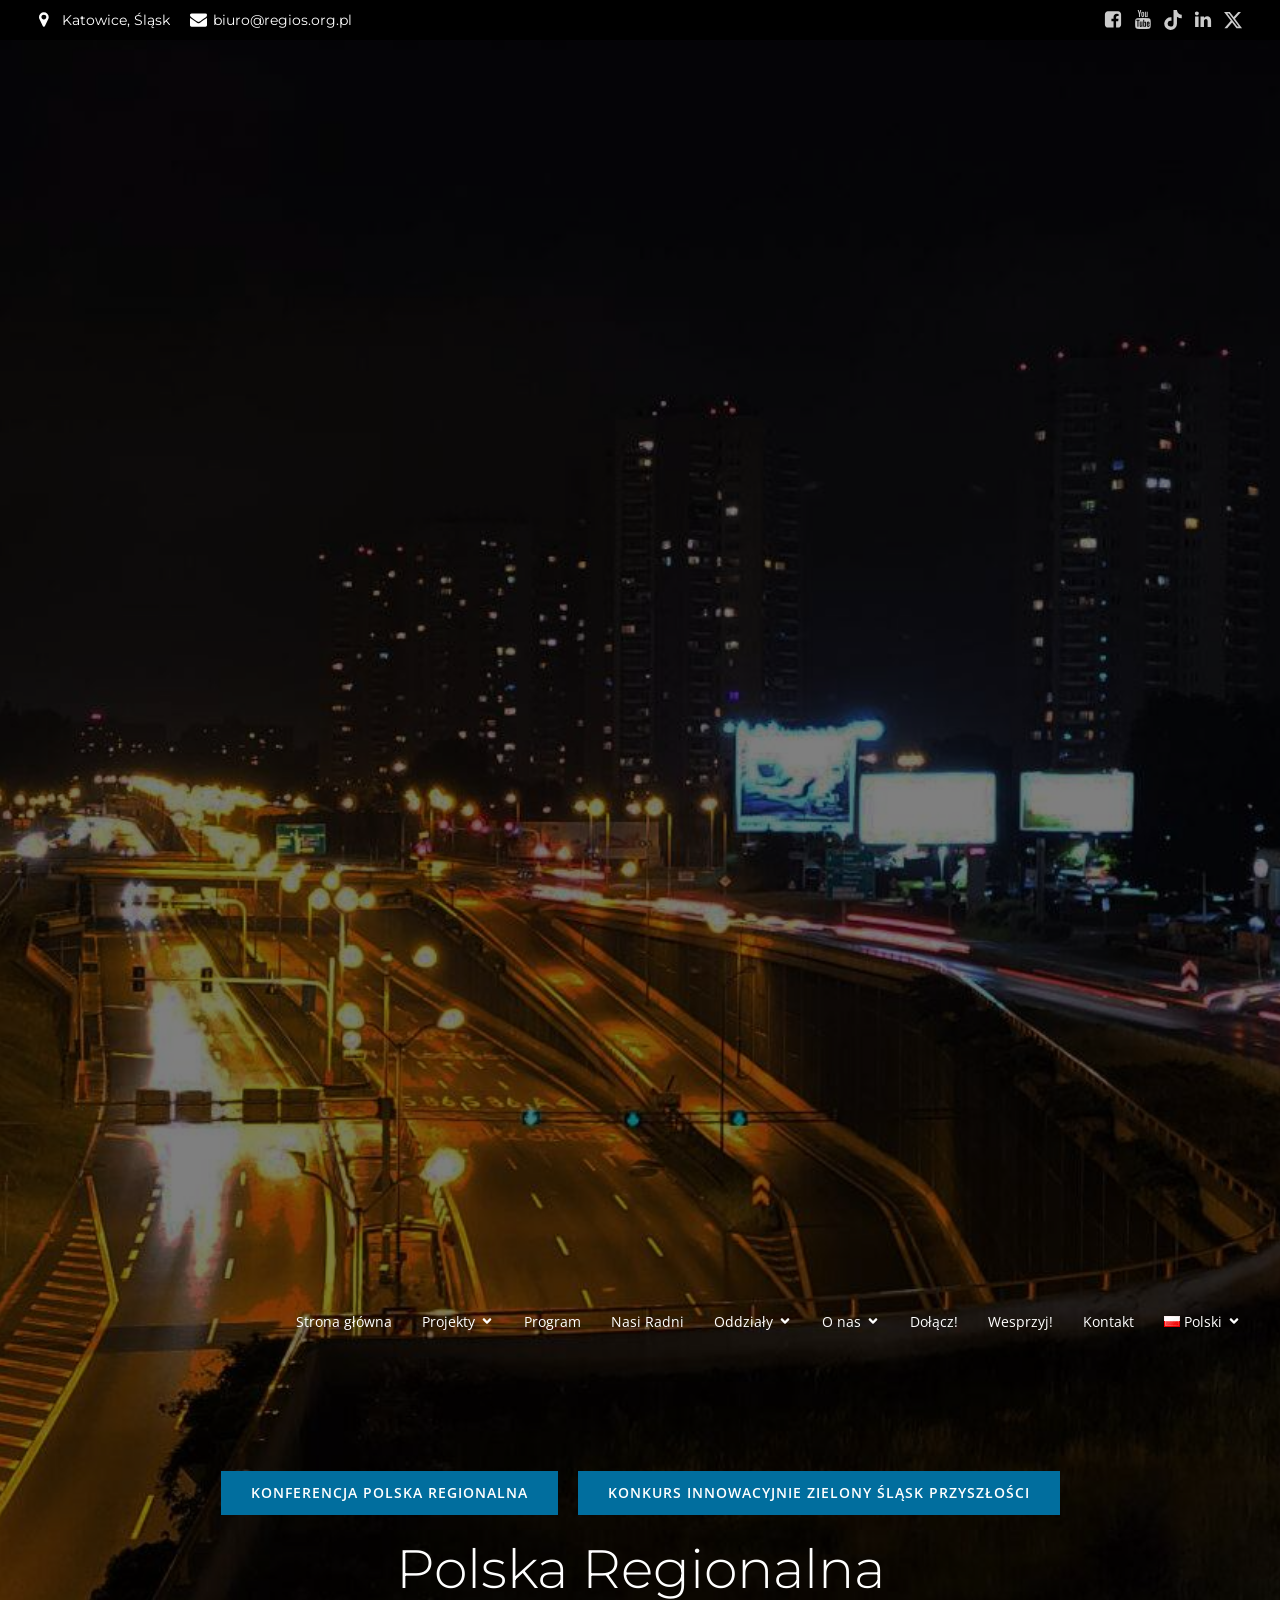
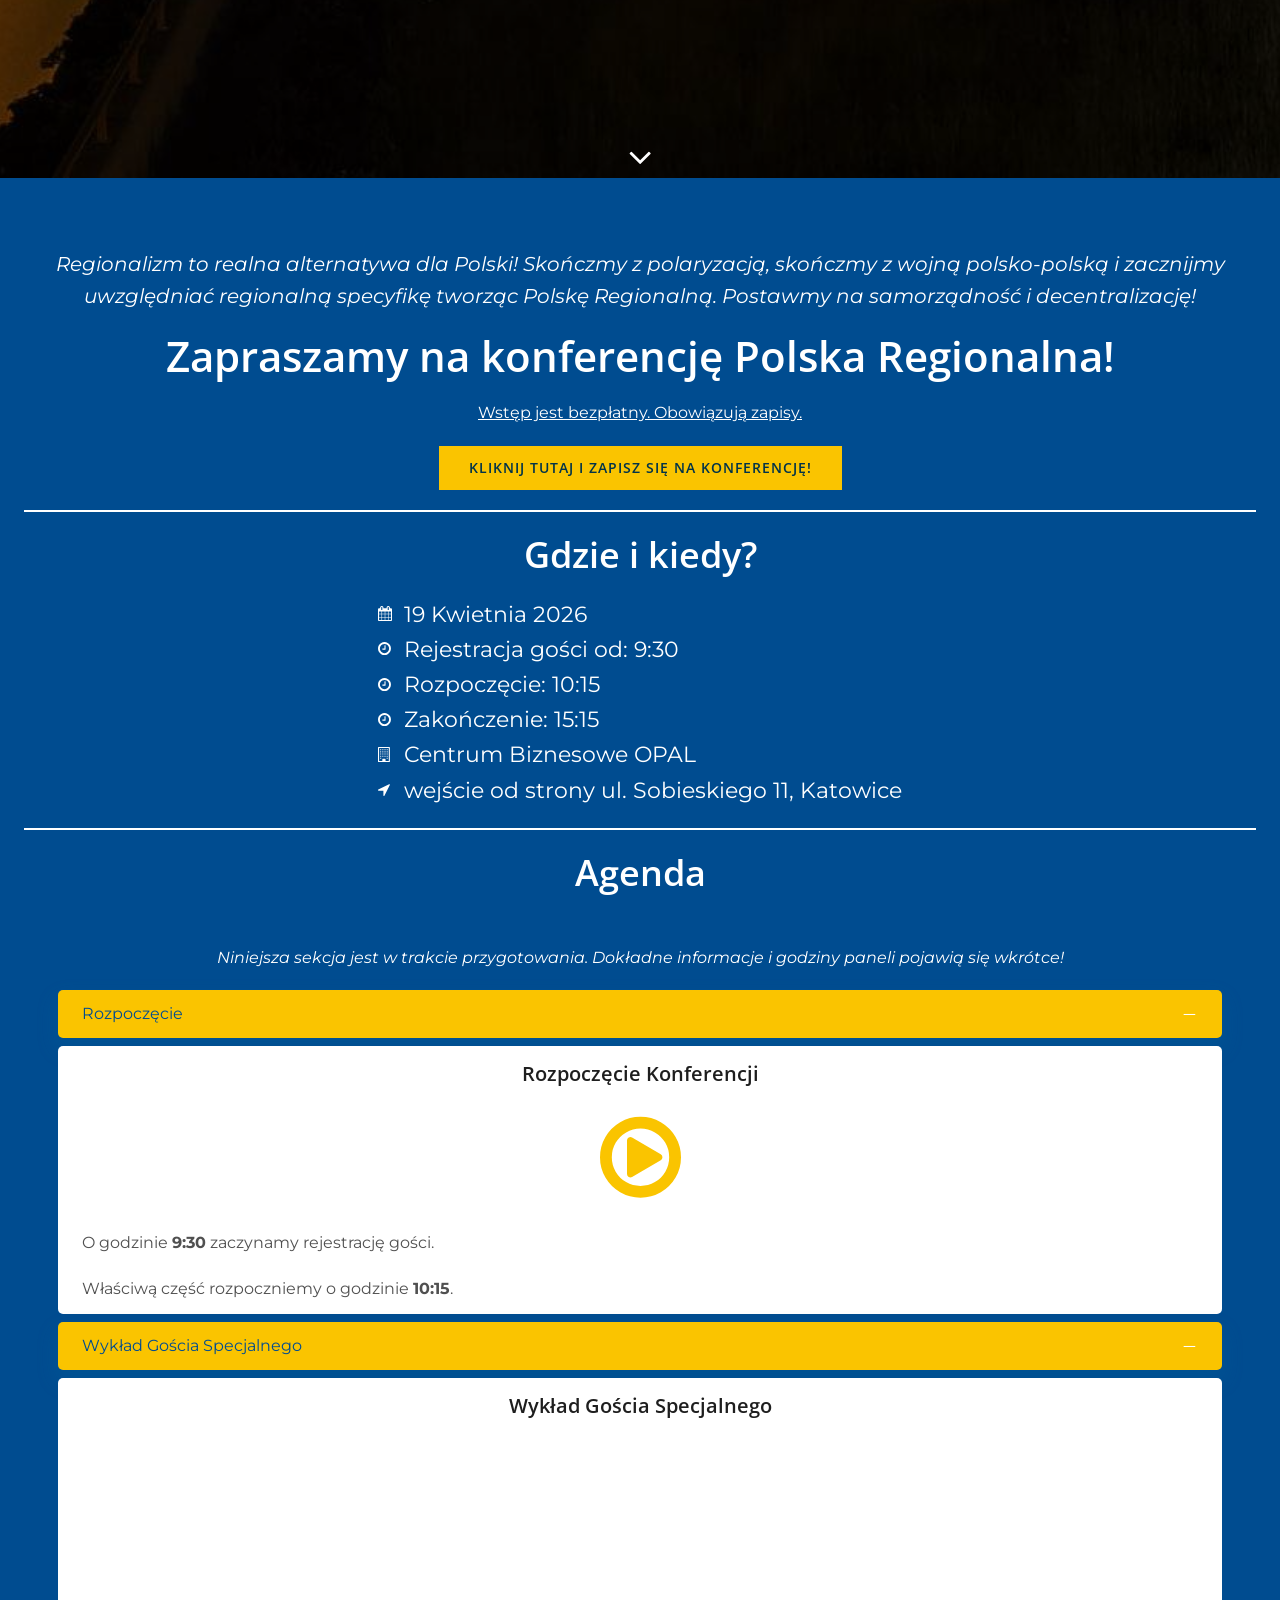
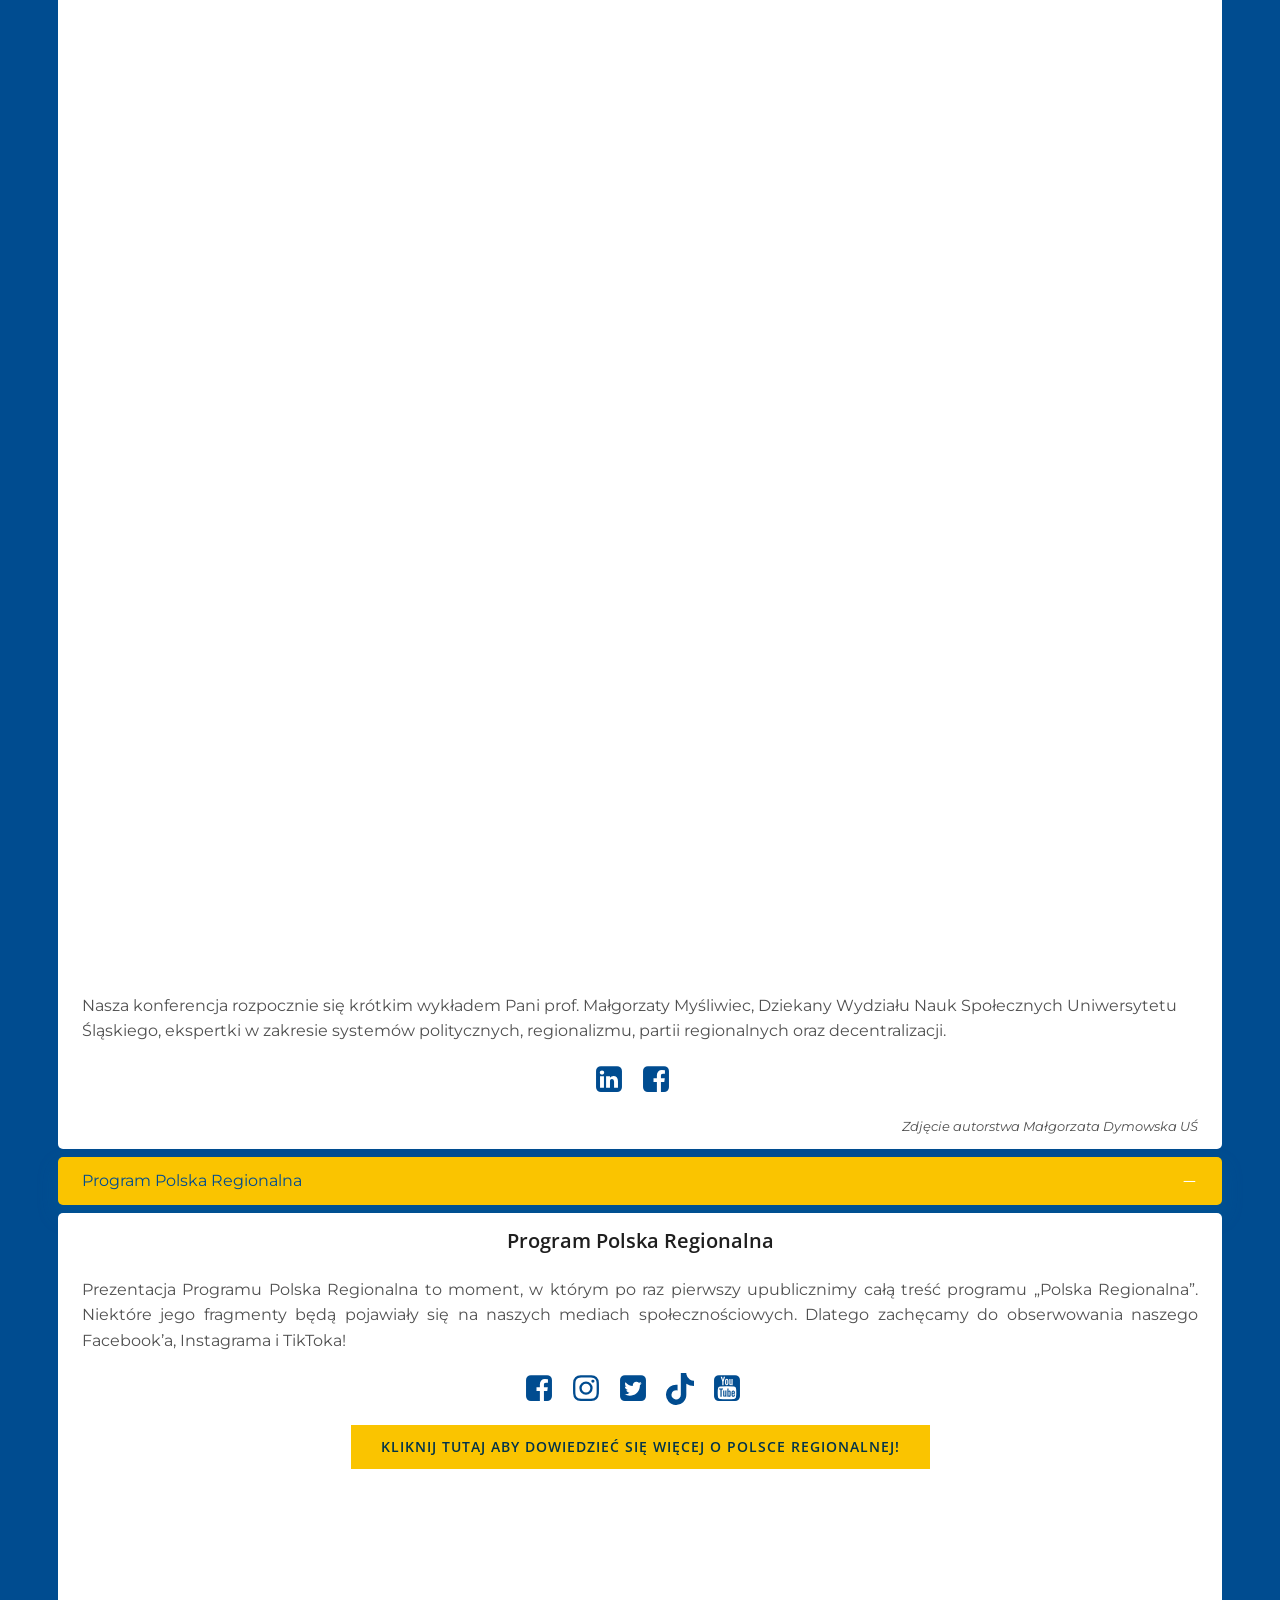
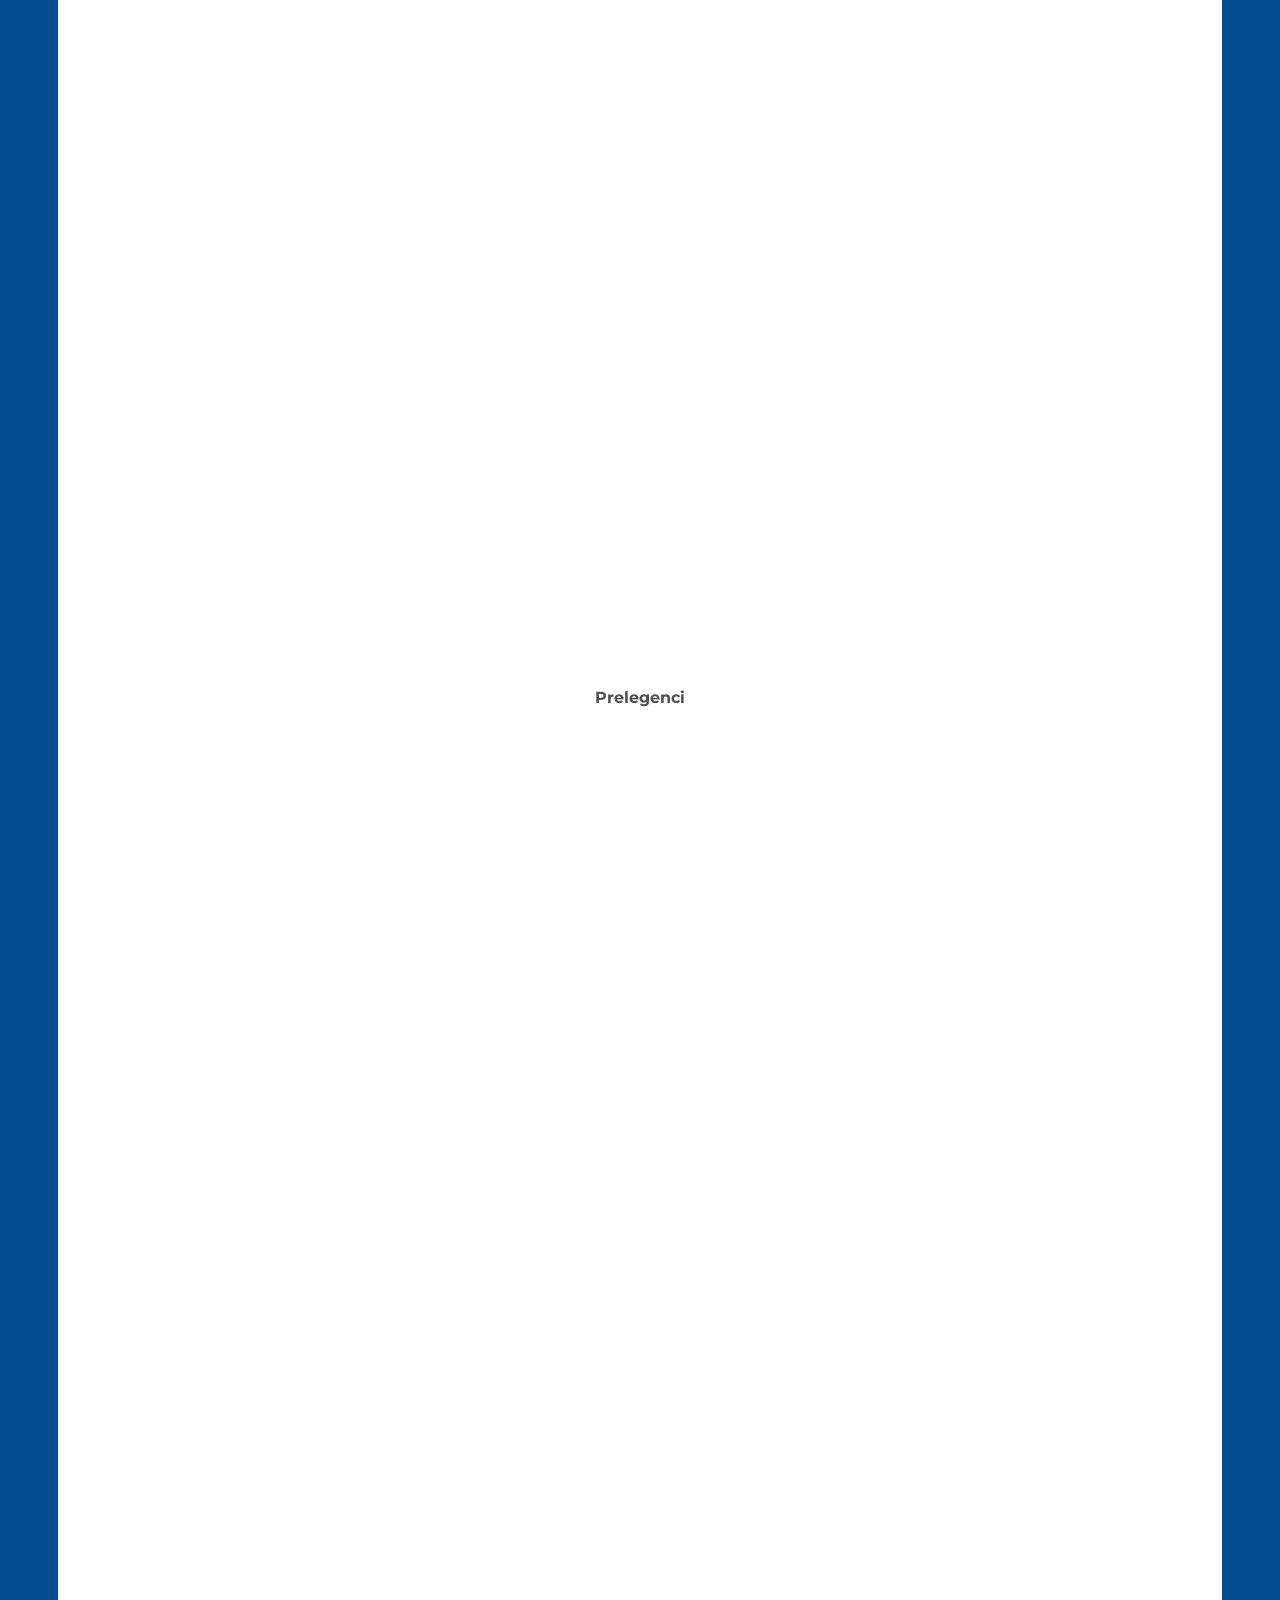
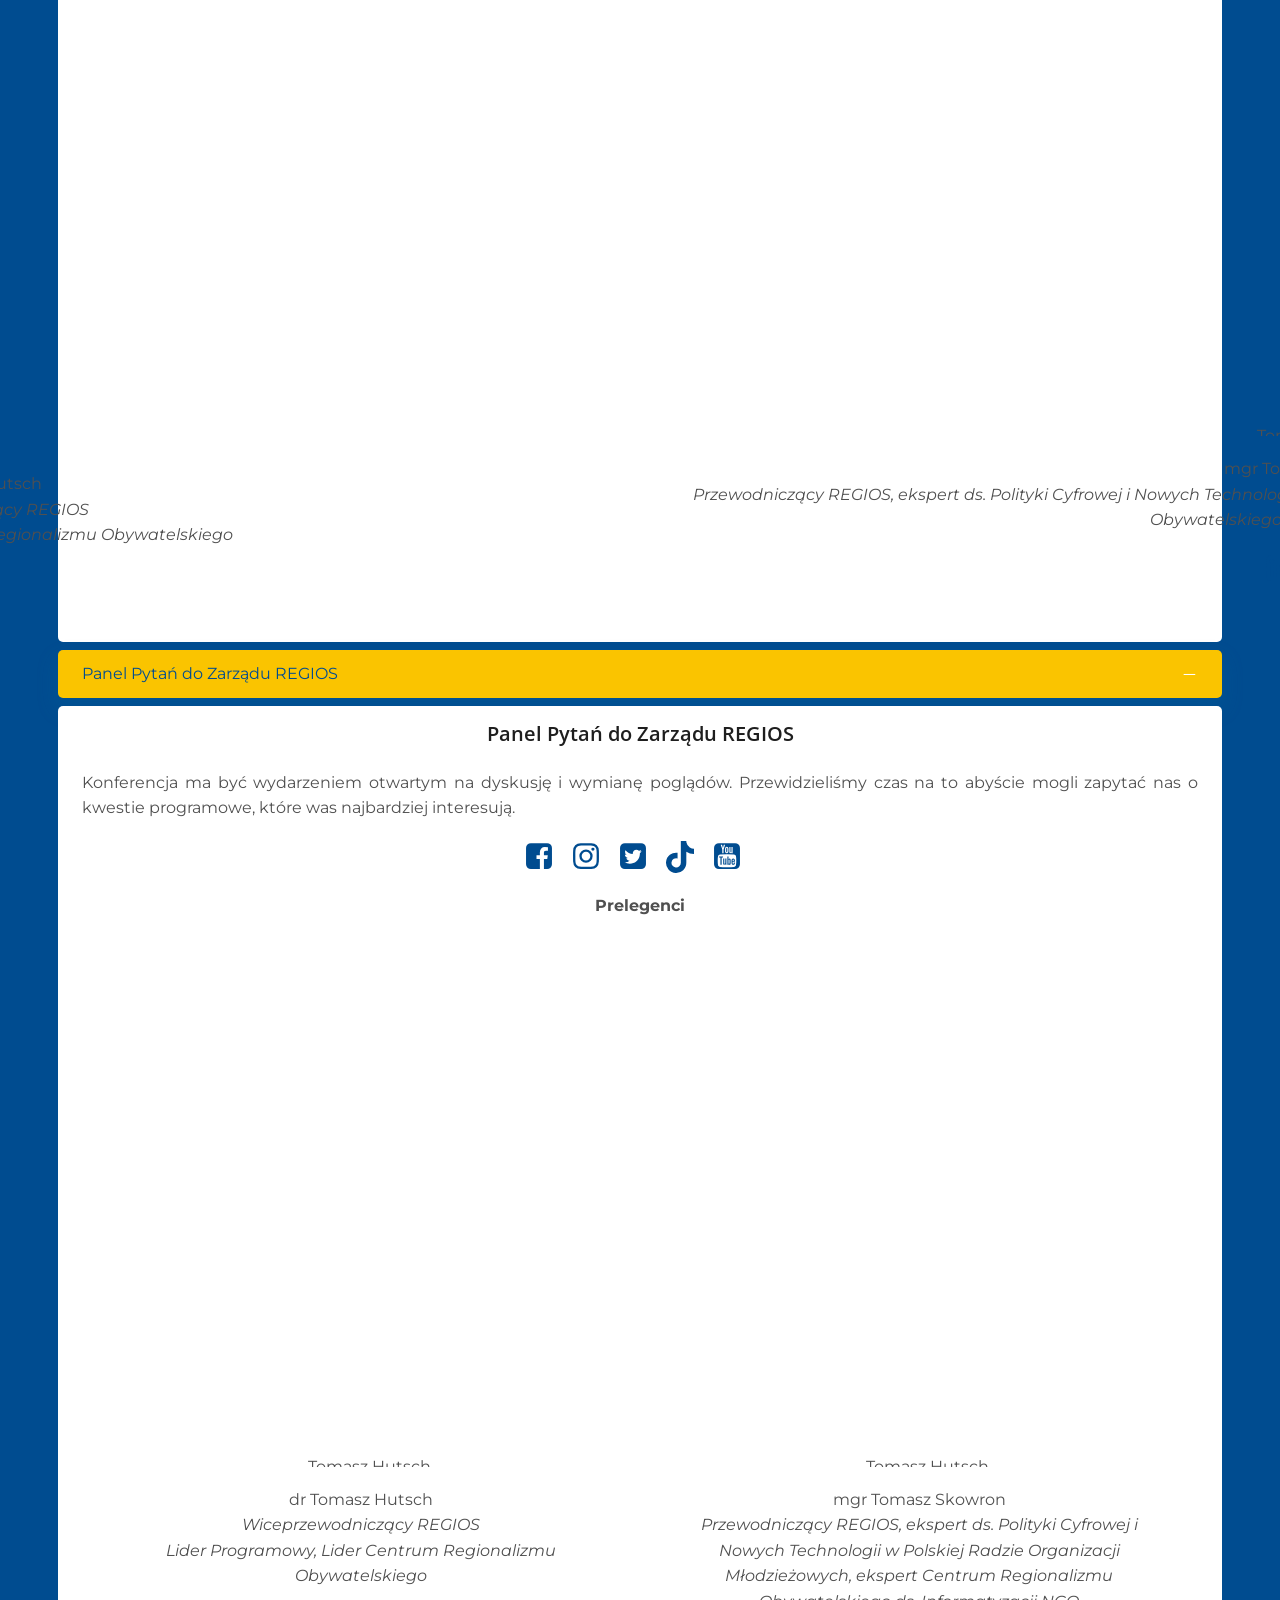
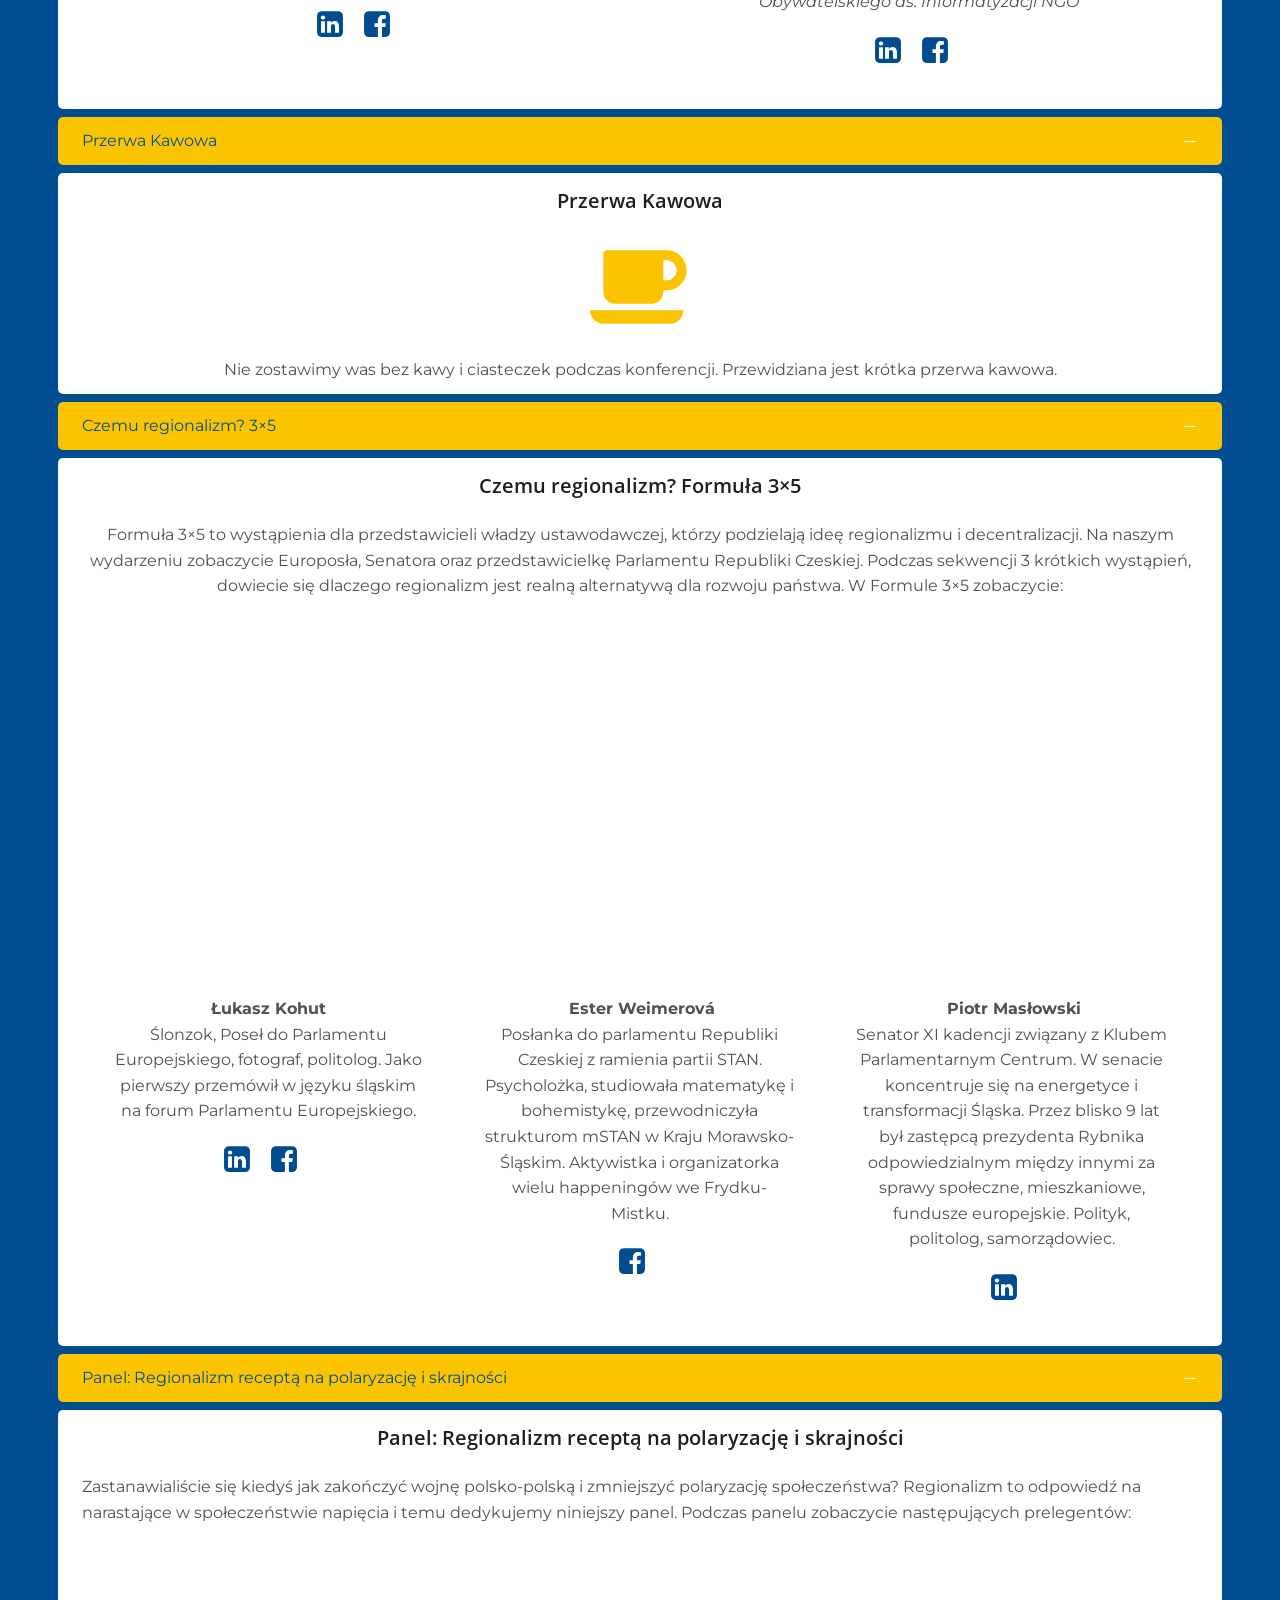
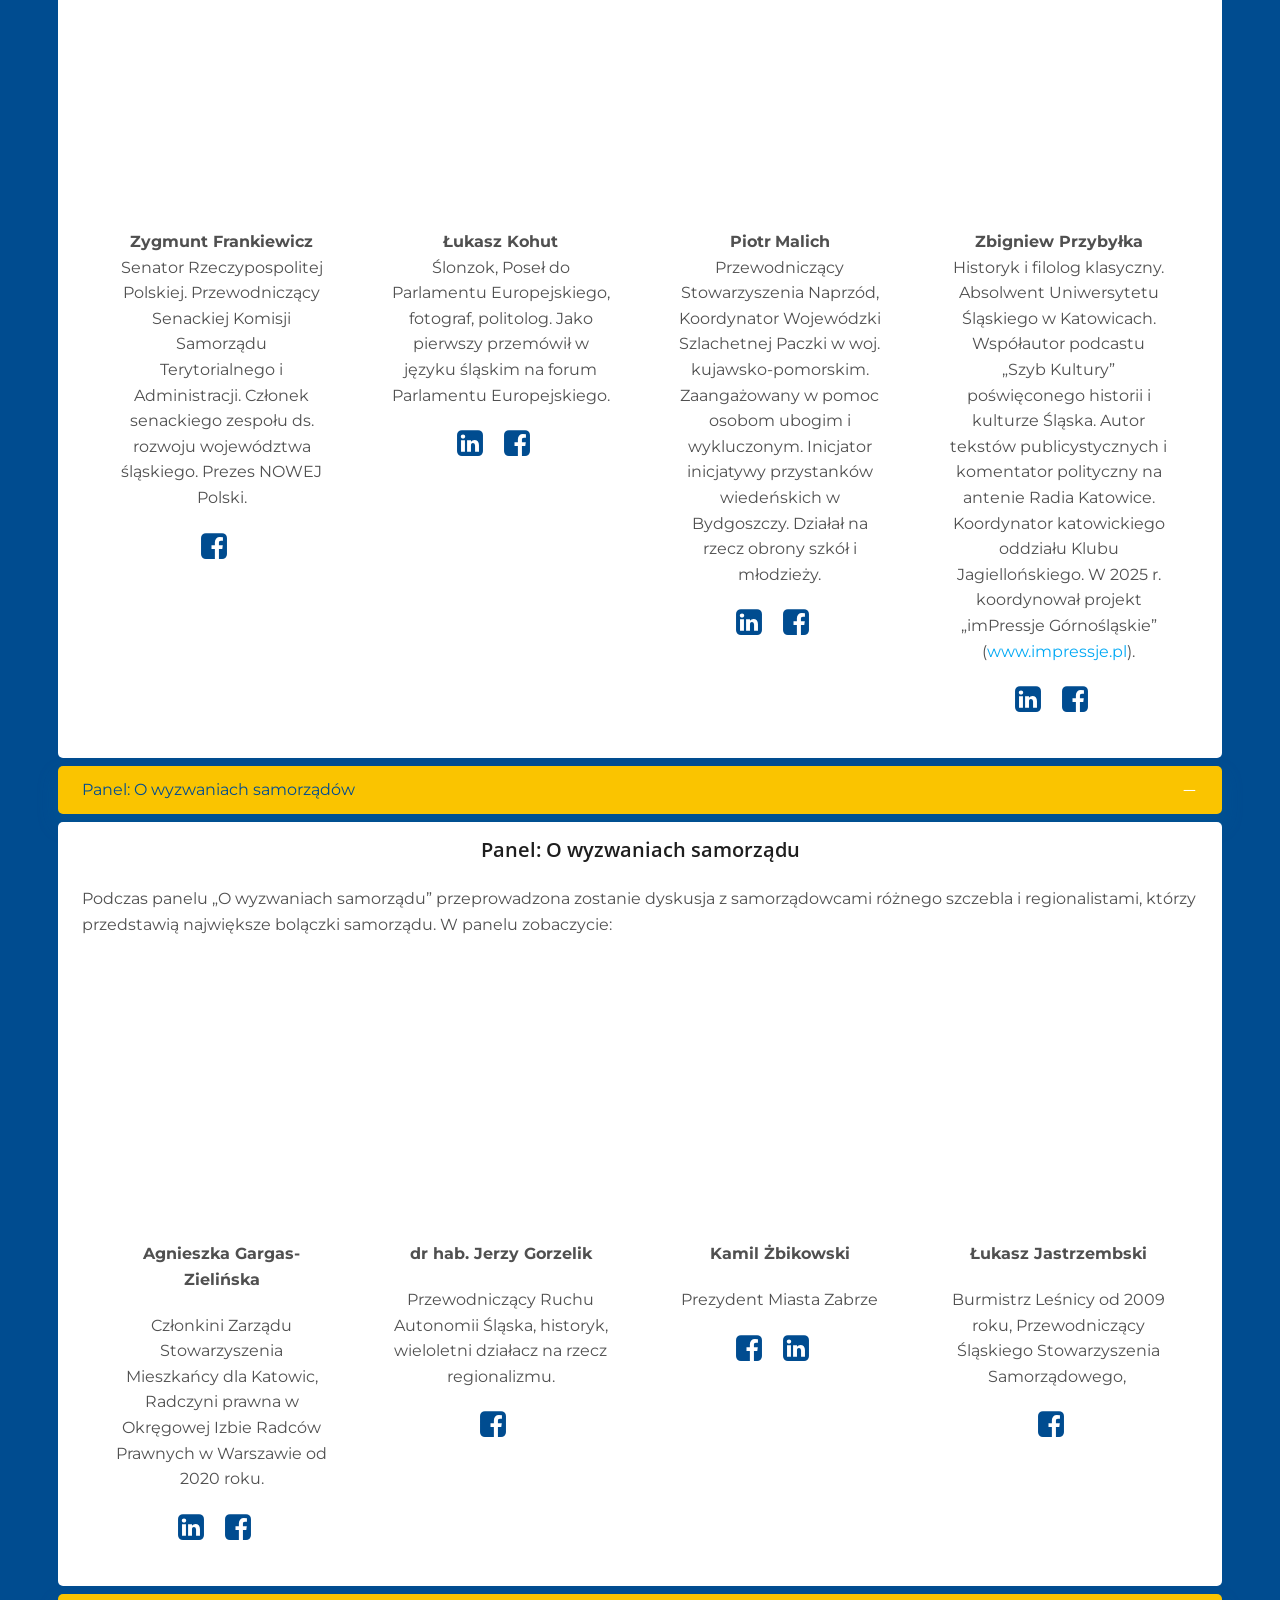
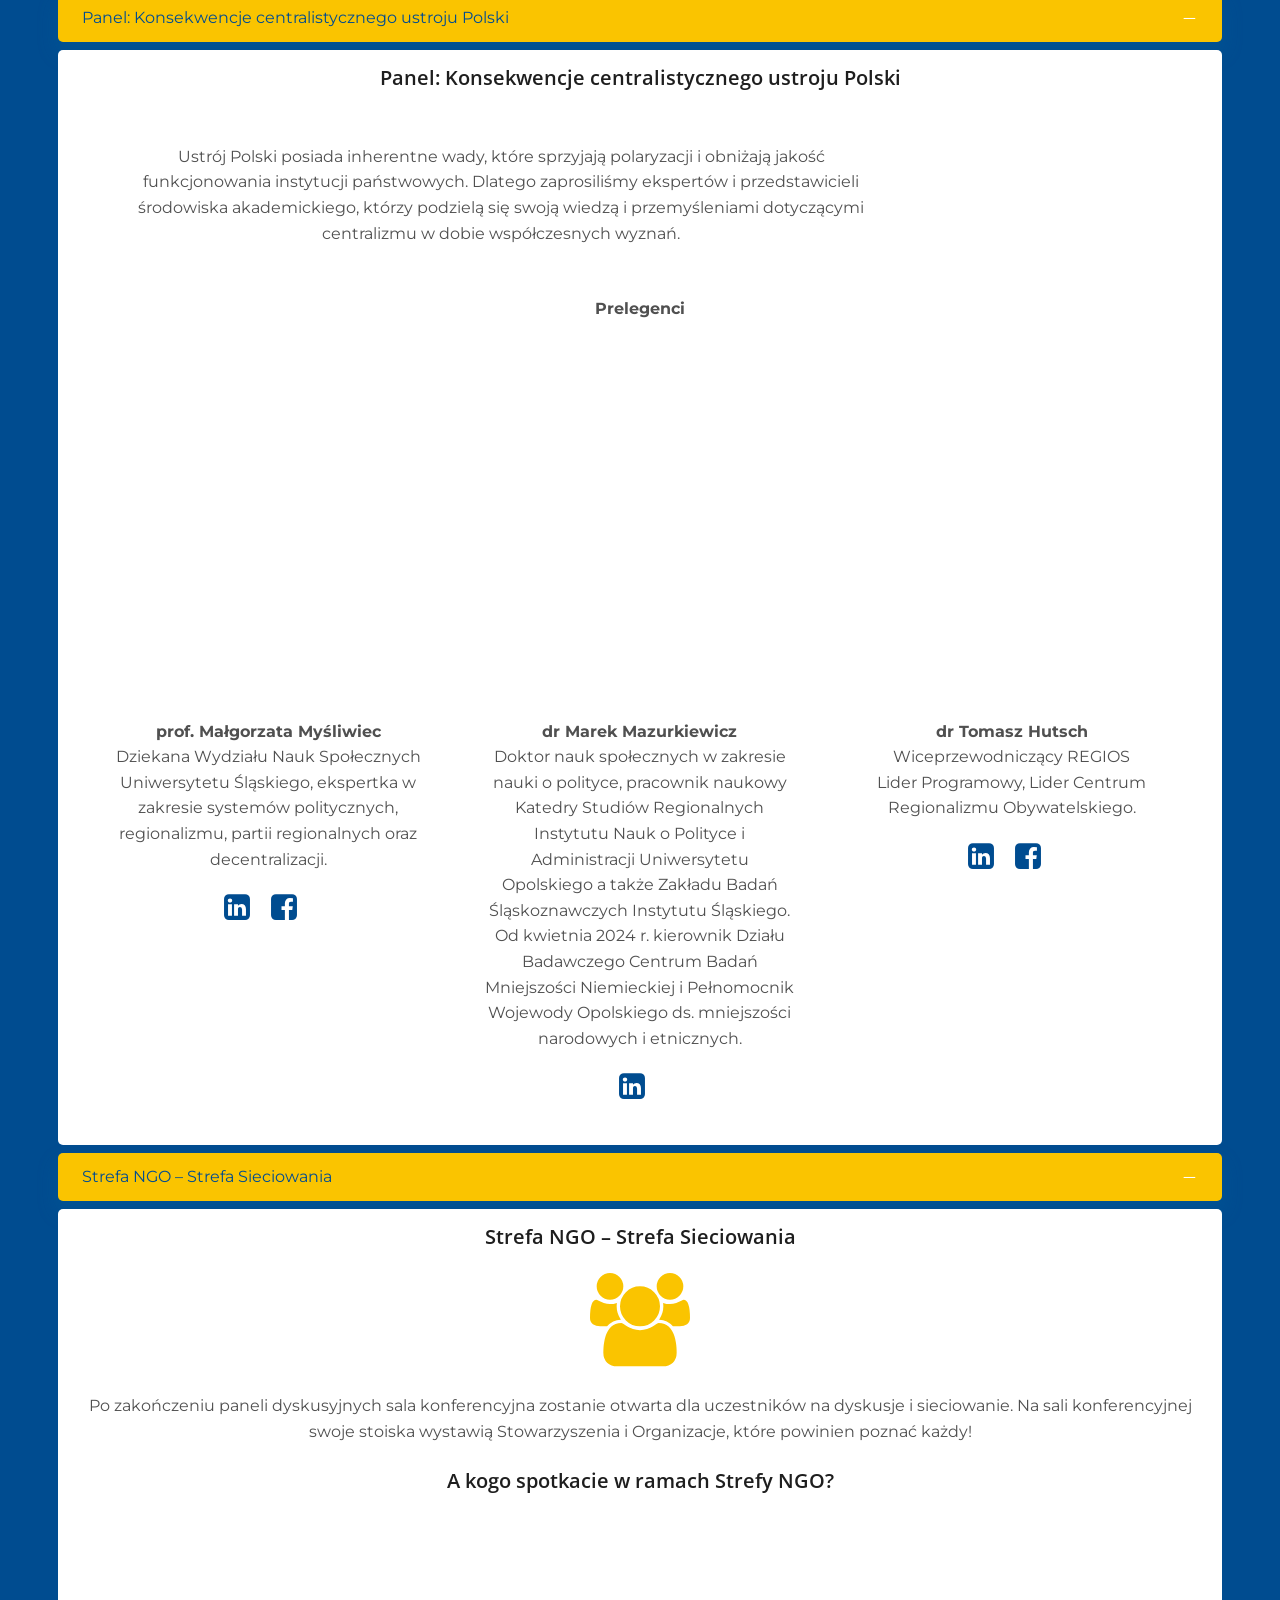
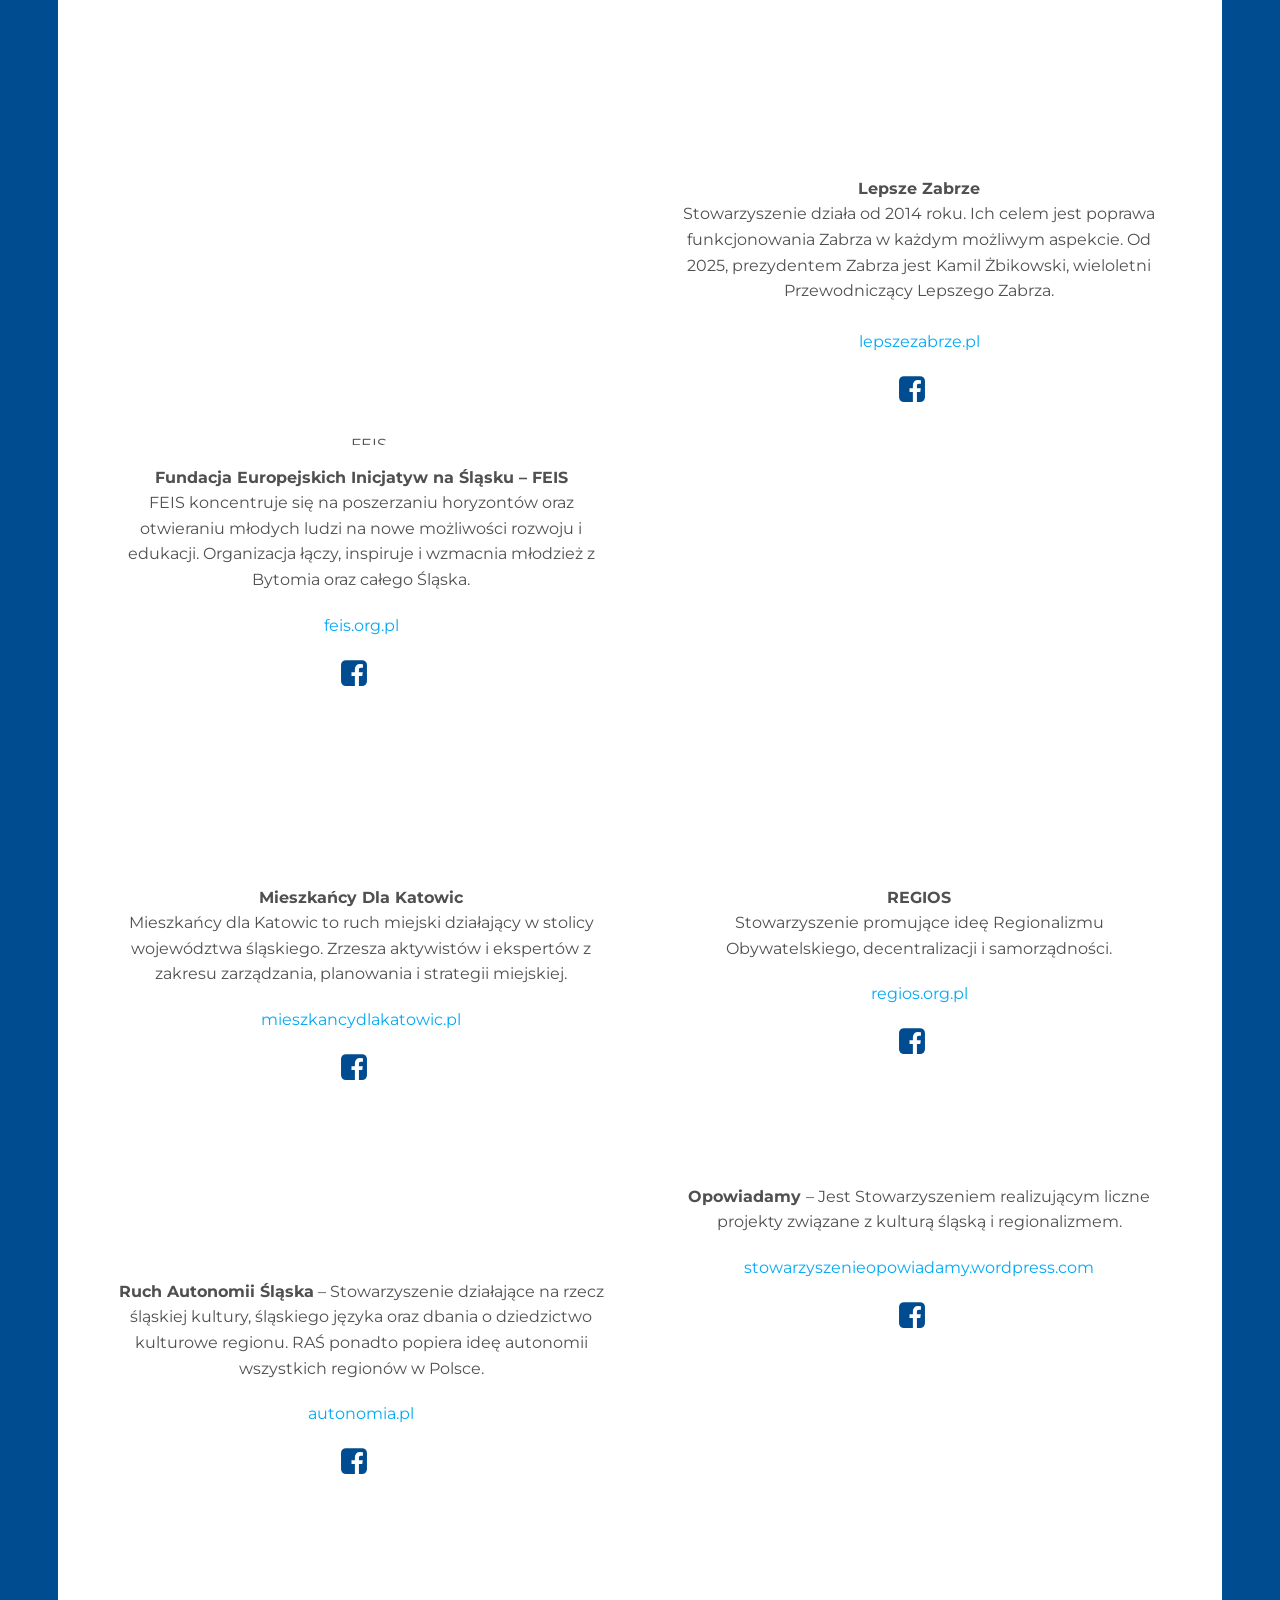
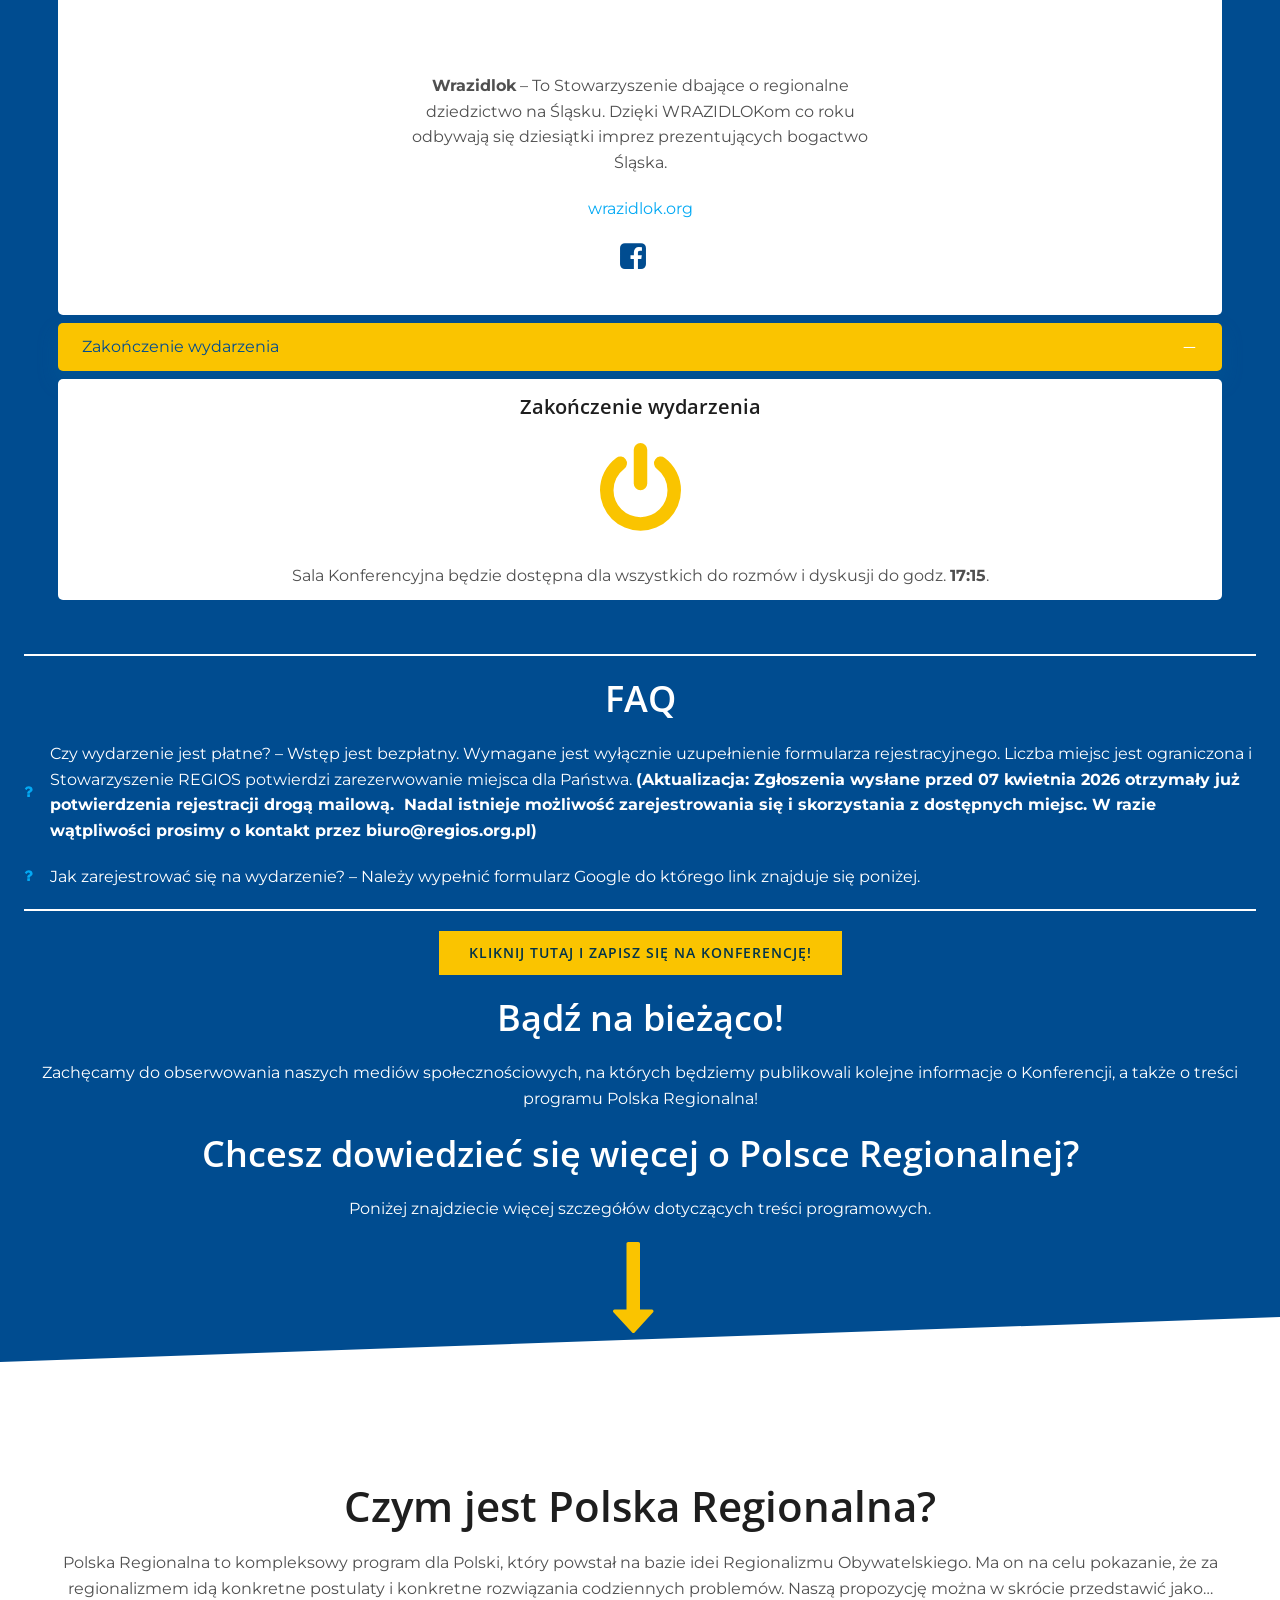
==== commit b56d8cc0: "deploy: 467aa5df716550f8b80b863c119c7f9a97e59e48" ====
--- a/polska-regionalna/index.html
+++ b/polska-regionalna/index.html
@@ -16,9 +16,9 @@
 	<meta property="og:url" content="https://regios.org.pl/polska-regionalna/" />
 	<meta property="og:site_name" content="REGIOS" />
 	<meta property="article:publisher" content="https://facebook.com/regiosorgpl" />
-	<meta property="article:modified_time" content="2026-04-07T21:28:51+00:00" />
+	<meta property="article:modified_time" content="2026-04-12T19:31:09+00:00" />
 	<meta name="twitter:card" content="summary_large_image" />
-	<script type="application/ld+json" class="yoast-schema-graph">{"@context":"https://schema.org","@graph":[{"@type":"WebPage","@id":"https://regios.org.pl/polska-regionalna/","url":"https://regios.org.pl/polska-regionalna/","name":"Polska Regionalna - REGIOS","isPartOf":{"@id":"https://regios.org.pl/#website"},"datePublished":"2026-01-31T13:16:44+00:00","dateModified":"2026-04-07T21:28:51+00:00","description":"Jesteśmy grupą regionalistów, którzy działają na rzecz przyszłościowych rozwiązań i społeczeństwa obywatelskiego i regionalizmu obywatelskiego.","breadcrumb":{"@id":"https://regios.org.pl/polska-regionalna/#breadcrumb"},"inLanguage":"pl-PL","potentialAction":[{"@type":"ReadAction","target":["https://regios.org.pl/polska-regionalna/"]}]},{"@type":"BreadcrumbList","@id":"https://regios.org.pl/polska-regionalna/#breadcrumb","itemListElement":[{"@type":"ListItem","position":1,"name":"Strona główna","item":"https://regios.org.pl/"},{"@type":"ListItem","position":2,"name":"Polska Regionalna"}]},{"@type":"WebSite","@id":"https://regios.org.pl/#website","url":"https://regios.org.pl/","name":"REGIOS","description":"REGIONY PRZYSZŁOŚCI","publisher":{"@id":"https://regios.org.pl/#organization"},"potentialAction":[{"@type":"SearchAction","target":{"@type":"EntryPoint","urlTemplate":"https://regios.org.pl/?s={search_term_string}"},"query-input":{"@type":"PropertyValueSpecification","valueRequired":true,"valueName":"search_term_string"}}],"inLanguage":"pl-PL"},{"@type":"Organization","@id":"https://regios.org.pl/#organization","name":"Stowarzyszenie REGIOS","url":"https://regios.org.pl/","logo":{"@type":"ImageObject","inLanguage":"pl-PL","@id":"https://regios.org.pl/#/schema/logo/image/","url":"https://regios.org.pl/wp-content/uploads/2022/06/Logo-podstawowe.png","contentUrl":"https://regios.org.pl/wp-content/uploads/2022/06/Logo-podstawowe.png","width":2000,"height":2000,"caption":"Stowarzyszenie REGIOS"},"image":{"@id":"https://regios.org.pl/#/schema/logo/image/"},"sameAs":["https://facebook.com/regiosorgpl"]}]}</script>
+	<script type="application/ld+json" class="yoast-schema-graph">{"@context":"https://schema.org","@graph":[{"@type":"WebPage","@id":"https://regios.org.pl/polska-regionalna/","url":"https://regios.org.pl/polska-regionalna/","name":"Polska Regionalna - REGIOS","isPartOf":{"@id":"https://regios.org.pl/#website"},"datePublished":"2026-01-31T13:16:44+00:00","dateModified":"2026-04-12T19:31:09+00:00","description":"Jesteśmy grupą regionalistów, którzy działają na rzecz przyszłościowych rozwiązań i społeczeństwa obywatelskiego i regionalizmu obywatelskiego.","breadcrumb":{"@id":"https://regios.org.pl/polska-regionalna/#breadcrumb"},"inLanguage":"pl-PL","potentialAction":[{"@type":"ReadAction","target":["https://regios.org.pl/polska-regionalna/"]}]},{"@type":"BreadcrumbList","@id":"https://regios.org.pl/polska-regionalna/#breadcrumb","itemListElement":[{"@type":"ListItem","position":1,"name":"Strona główna","item":"https://regios.org.pl/"},{"@type":"ListItem","position":2,"name":"Polska Regionalna"}]},{"@type":"WebSite","@id":"https://regios.org.pl/#website","url":"https://regios.org.pl/","name":"REGIOS","description":"REGIONY PRZYSZŁOŚCI","publisher":{"@id":"https://regios.org.pl/#organization"},"potentialAction":[{"@type":"SearchAction","target":{"@type":"EntryPoint","urlTemplate":"https://regios.org.pl/?s={search_term_string}"},"query-input":{"@type":"PropertyValueSpecification","valueRequired":true,"valueName":"search_term_string"}}],"inLanguage":"pl-PL"},{"@type":"Organization","@id":"https://regios.org.pl/#organization","name":"Stowarzyszenie REGIOS","url":"https://regios.org.pl/","logo":{"@type":"ImageObject","inLanguage":"pl-PL","@id":"https://regios.org.pl/#/schema/logo/image/","url":"https://regios.org.pl/wp-content/uploads/2022/06/Logo-podstawowe.png","contentUrl":"https://regios.org.pl/wp-content/uploads/2022/06/Logo-podstawowe.png","width":2000,"height":2000,"caption":"Stowarzyszenie REGIOS"},"image":{"@id":"https://regios.org.pl/#/schema/logo/image/"},"sameAs":["https://facebook.com/regiosorgpl"]}]}</script>
 	<!-- / Yoast SEO plugin. -->
 
 
@@ -87,12 +87,12 @@
 		}
 /*# sourceURL=wp-block-template-skip-link-inline-css */
 </style>
-<link rel='stylesheet' id='wpo_min-header-0-css' href='../wp-content/cache/wpo-minify/1772975749/assets/wpo-minify-header-9768e25c.min.css' type='text/css' media='all' />
+<link rel='stylesheet' id='wpo_min-header-0-css' href='../wp-content/cache/wpo-minify/1772975749/assets/wpo-minify-header-679fe218.min.css' type='text/css' media='all' />
 <script type="text/javascript" id="wpo_min-header-0-js-extra">
 /* <![CDATA[ */
 var public_ajax = {"ajax_url":"https://regios.org.pl/wp-admin/admin-ajax.php","efbl_is_fb_pro":""};
 var svgSettings = {"skipNested":""};
-var esf_insta = {"ajax_url":"https://regios.org.pl/wp-admin/admin-ajax.php","version":"free","nonce":"08b603508e"};
+var esf_insta = {"ajax_url":"https://regios.org.pl/wp-admin/admin-ajax.php","version":"free","nonce":"ee17bc7b06"};
 //# sourceURL=wpo_min-header-0-js-extra
 /* ]]> */
 </script>
@@ -208,7 +208,7 @@
 	<li id="menu-item-482-de" class="lang-item lang-item-40 lang-item-de no-translation menu-item menu-item-type-custom menu-item-object-custom menu-item-482-de"><a href="https://regios.org.pl/de/regios-deutsch/" style=";--kubio-menu-item-depth:1"><img decoding="async" src="[data-uri]" alt="" width="16" height="11" style="width: 16px; height: 11px;" /><span style="margin-left:0.3em;">Deutsch</span></a></li>
 </ul>
 </li>
-</ul></div><div class="wp-block wp-block-kubio-menu-offscreen  position-relative wp-block-kubio-menu-offscreen__container style-r1Ph182_RWJ-container style-local-27-container" data-kubio="kubio/menu-offscreen"><div class="position-relative wp-block-kubio-menu-offscreen__align style-r1Ph182_RWJ-align style-local-27-align"><button class="position-relative wp-block-kubio-menu-offscreen__iconWrapper style-r1Ph182_RWJ-iconWrapper style-local-27-iconWrapper kubio-offscreen-icon-wrapper" data-target="#kubio-offscreen-69d5776f8ce78" data-target-id="kubio-offscreen-69d5776f8ce78" data-direction="right" data-width="300px" data-offcanvas-overlay-id="kubio-offscreen-69d5776f8ce78-overlay" aria-label="Mobile Menu" data-kubio-component="offcanvas" data-kubio-settings="[]"><span class="h-svg-icon wp-block-kubio-menu-offscreen__icon style-r1Ph182_RWJ-icon style-local-27-icon" name="font-awesome/navicon"><svg version="1.1" xmlns="http://www.w3.org/2000/svg" xmlns:xlink="http://www.w3.org/1999/xlink" id="navicon" viewBox="0 0 1536 1896.0833"><path d="M1536 1344v128q0 26-19 45t-45 19H64q-26 0-45-19t-19-45v-128q0-26 19-45t45-19h1408q26 0 45 19t19 45zm0-512v128q0 26-19 45t-45 19H64q-26 0-45-19T0 960V832q0-26 19-45t45-19h1408q26 0 45 19t19 45zm0-512v128q0 26-19 45t-45 19H64q-26 0-45-19T0 448V320q0-26 19-45t45-19h1408q26 0 45 19t19 45z"/></svg></span></button></div><div class="position-relative wp-block-kubio-menu-offscreen__offscreenOverlay style-r1Ph182_RWJ-offscreenOverlay style-local-27-offscreenOverlay kubio-offscreen-overlay offscreen-overlay" id="kubio-offscreen-69d5776f8ce78-overlay"></div><div class="position-relative wp-block-kubio-menu-offscreen__offscreen style-r1Ph182_RWJ-offscreen style-local-27-offscreen kubio-offscreen offscreen hide" id="kubio-offscreen-69d5776f8ce78"><div class="position-relative wp-block-kubio-menu-offscreen__inner style-r1Ph182_RWJ-inner style-local-27-inner"><div class="wp-block wp-block-kubio-menu-offscreen-content  position-relative wp-block-kubio-menu-offscreen-content__container style-4fttDua62gk-container style-local-28-container" data-kubio="kubio/menu-offscreen-content"><div class="wp-block wp-block-kubio-row  position-relative wp-block-kubio-row__container style-oEwMj8zqLa0-container style-local-29-container gutters-row-lg-0 gutters-row-v-lg-2 gutters-row-md-0 gutters-row-v-md-2 gutters-row-0 gutters-row-v-2" data-kubio="kubio/row"><div class="background-wrapper"><div class="background-layer background-layer-media-container-lg"></div><div class="background-layer background-layer-media-container-md"></div><div class="background-layer background-layer-media-container"></div></div><div class="position-relative wp-block-kubio-row__inner style-oEwMj8zqLa0-inner style-local-29-inner h-row align-items-lg-stretch align-items-md-stretch align-items-stretch justify-content-lg-center justify-content-md-center justify-content-center gutters-col-lg-0 gutters-col-v-lg-2 gutters-col-md-0 gutters-col-v-md-2 gutters-col-0 gutters-col-v-2"><div class="wp-block wp-block-kubio-column  position-relative wp-block-kubio-column__container style-dySu33XviAE-container style-local-30-container d-flex h-col-lg-auto h-col-md-auto h-col-auto" data-kubio="kubio/column"><div class="position-relative wp-block-kubio-column__inner style-dySu33XviAE-inner style-local-30-inner d-flex h-flex-basis h-px-lg-2 v-inner-lg-2 h-px-md-2 v-inner-md-2 h-px-2 v-inner-2"><div class="background-wrapper"><div class="background-layer background-layer-media-container-lg"></div><div class="background-layer background-layer-media-container-md"></div><div class="background-layer background-layer-media-container"></div></div><div class="position-relative wp-block-kubio-column__align style-dySu33XviAE-align style-local-30-align h-y-container h-column__content h-column__v-align flex-basis-100 align-self-lg-start align-self-md-start align-self-start"><a class="wp-block wp-block-kubio-logo  position-relative wp-block-kubio-logo__container style-afIZ7lcsb-container style-local-31-container kubio-has-gap-fallback kubio-logo-direction-row autodetect-mode" data-kubio="kubio/logo" href="https://regios.org.pl"><span class="position-relative wp-block-kubio-logo__text style-afIZ7lcsb-text style-local-31-text">REGIOS</span></a></div></div></div></div></div><div class="wp-block wp-block-kubio-accordion-menu  position-relative wp-block-kubio-accordion-menu__outer style-RfKm7zJUMjR-outer style-local-32-outer kubio-accordion-menu h-ignore-global-body-typography" data-kubio="kubio/accordion-menu" data-kubio-component="accordion-menu" data-kubio-settings="[]"><div class="wp-block wp-block-kubio-menu-items  position-relative wp-block-kubio-menu-items__outer style-7riXk8OqsUS-outer style-local-33-outer kubio-menu" data-kubio="kubio/menu-items"><ul id="menu-primary-menu" class="menu kubio-has-gap-fallback"><li id="menu-item-116" class="menu-item menu-item-type-post_type menu-item-object-page menu-item-home menu-item-116"><a href="https://regios.org.pl/" style=";--kubio-menu-item-depth:0">Strona główna</a></li>
+</ul></div><div class="wp-block wp-block-kubio-menu-offscreen  position-relative wp-block-kubio-menu-offscreen__container style-r1Ph182_RWJ-container style-local-27-container" data-kubio="kubio/menu-offscreen"><div class="position-relative wp-block-kubio-menu-offscreen__align style-r1Ph182_RWJ-align style-local-27-align"><button class="position-relative wp-block-kubio-menu-offscreen__iconWrapper style-r1Ph182_RWJ-iconWrapper style-local-27-iconWrapper kubio-offscreen-icon-wrapper" data-target="#kubio-offscreen-69dbf3229a9bc" data-target-id="kubio-offscreen-69dbf3229a9bc" data-direction="right" data-width="300px" data-offcanvas-overlay-id="kubio-offscreen-69dbf3229a9bc-overlay" aria-label="Mobile Menu" data-kubio-component="offcanvas" data-kubio-settings="[]"><span class="h-svg-icon wp-block-kubio-menu-offscreen__icon style-r1Ph182_RWJ-icon style-local-27-icon" name="font-awesome/navicon"><svg version="1.1" xmlns="http://www.w3.org/2000/svg" xmlns:xlink="http://www.w3.org/1999/xlink" id="navicon" viewBox="0 0 1536 1896.0833"><path d="M1536 1344v128q0 26-19 45t-45 19H64q-26 0-45-19t-19-45v-128q0-26 19-45t45-19h1408q26 0 45 19t19 45zm0-512v128q0 26-19 45t-45 19H64q-26 0-45-19T0 960V832q0-26 19-45t45-19h1408q26 0 45 19t19 45zm0-512v128q0 26-19 45t-45 19H64q-26 0-45-19T0 448V320q0-26 19-45t45-19h1408q26 0 45 19t19 45z"/></svg></span></button></div><div class="position-relative wp-block-kubio-menu-offscreen__offscreenOverlay style-r1Ph182_RWJ-offscreenOverlay style-local-27-offscreenOverlay kubio-offscreen-overlay offscreen-overlay" id="kubio-offscreen-69dbf3229a9bc-overlay"></div><div class="position-relative wp-block-kubio-menu-offscreen__offscreen style-r1Ph182_RWJ-offscreen style-local-27-offscreen kubio-offscreen offscreen hide" id="kubio-offscreen-69dbf3229a9bc"><div class="position-relative wp-block-kubio-menu-offscreen__inner style-r1Ph182_RWJ-inner style-local-27-inner"><div class="wp-block wp-block-kubio-menu-offscreen-content  position-relative wp-block-kubio-menu-offscreen-content__container style-4fttDua62gk-container style-local-28-container" data-kubio="kubio/menu-offscreen-content"><div class="wp-block wp-block-kubio-row  position-relative wp-block-kubio-row__container style-oEwMj8zqLa0-container style-local-29-container gutters-row-lg-0 gutters-row-v-lg-2 gutters-row-md-0 gutters-row-v-md-2 gutters-row-0 gutters-row-v-2" data-kubio="kubio/row"><div class="background-wrapper"><div class="background-layer background-layer-media-container-lg"></div><div class="background-layer background-layer-media-container-md"></div><div class="background-layer background-layer-media-container"></div></div><div class="position-relative wp-block-kubio-row__inner style-oEwMj8zqLa0-inner style-local-29-inner h-row align-items-lg-stretch align-items-md-stretch align-items-stretch justify-content-lg-center justify-content-md-center justify-content-center gutters-col-lg-0 gutters-col-v-lg-2 gutters-col-md-0 gutters-col-v-md-2 gutters-col-0 gutters-col-v-2"><div class="wp-block wp-block-kubio-column  position-relative wp-block-kubio-column__container style-dySu33XviAE-container style-local-30-container d-flex h-col-lg-auto h-col-md-auto h-col-auto" data-kubio="kubio/column"><div class="position-relative wp-block-kubio-column__inner style-dySu33XviAE-inner style-local-30-inner d-flex h-flex-basis h-px-lg-2 v-inner-lg-2 h-px-md-2 v-inner-md-2 h-px-2 v-inner-2"><div class="background-wrapper"><div class="background-layer background-layer-media-container-lg"></div><div class="background-layer background-layer-media-container-md"></div><div class="background-layer background-layer-media-container"></div></div><div class="position-relative wp-block-kubio-column__align style-dySu33XviAE-align style-local-30-align h-y-container h-column__content h-column__v-align flex-basis-100 align-self-lg-start align-self-md-start align-self-start"><a class="wp-block wp-block-kubio-logo  position-relative wp-block-kubio-logo__container style-afIZ7lcsb-container style-local-31-container kubio-has-gap-fallback kubio-logo-direction-row autodetect-mode" data-kubio="kubio/logo" href="https://regios.org.pl"><span class="position-relative wp-block-kubio-logo__text style-afIZ7lcsb-text style-local-31-text">REGIOS</span></a></div></div></div></div></div><div class="wp-block wp-block-kubio-accordion-menu  position-relative wp-block-kubio-accordion-menu__outer style-RfKm7zJUMjR-outer style-local-32-outer kubio-accordion-menu h-ignore-global-body-typography" data-kubio="kubio/accordion-menu" data-kubio-component="accordion-menu" data-kubio-settings="[]"><div class="wp-block wp-block-kubio-menu-items  position-relative wp-block-kubio-menu-items__outer style-7riXk8OqsUS-outer style-local-33-outer kubio-menu" data-kubio="kubio/menu-items"><ul id="menu-primary-menu" class="menu kubio-has-gap-fallback"><li id="menu-item-116" class="menu-item menu-item-type-post_type menu-item-object-page menu-item-home menu-item-116"><a href="https://regios.org.pl/" style=";--kubio-menu-item-depth:0">Strona główna</a></li>
 <li id="menu-item-1441" class="menu-item menu-item-type-custom menu-item-object-custom menu-item-home menu-item-has-children menu-item-1441"><a href="https://regios.org.pl" style=";--kubio-menu-item-depth:0"><span>Projekty</span><svg class="kubio-menu-item-icon" role="img" viewBox="0 0 320 512">	<path d="M143 352.3L7 216.3c-9.4-9.4-9.4-24.6 0-33.9l22.6-22.6c9.4-9.4 24.6-9.4 33.9 0l96.4 96.4 96.4-96.4c9.4-9.4 24.6-9.4 33.9 0l22.6 22.6c9.4 9.4 9.4 24.6 0 33.9l-136 136c-9.2 9.4-24.4 9.4-33.8 0z"></path></svg></a>
 <ul class="sub-menu">
 	<li id="menu-item-1894" class="menu-item menu-item-type-post_type menu-item-object-page menu-item-1894"><a href="https://regios.org.pl/projekt-s71/" style=";--kubio-menu-item-depth:1">Projekt S71</a></li>
@@ -308,31 +308,31 @@
 <hr class="wp-block-separator has-text-color has-kubio-color-5-color has-alpha-channel-opacity has-kubio-color-5-background-color has-background is-style-wide"/>
 <h3 class="wp-block wp-block-kubio-heading  position-relative wp-block-kubio-heading__text style-xMBFLxiUqS-text style-local-67-text" data-kubio="kubio/heading">Agenda</h3><div class="wp-block wp-block-kubio-row  position-relative wp-block-kubio-row__container style-Ge7CJ8ic4-container style-local-68-container gutters-row-lg-2 gutters-row-v-lg-2 gutters-row-md-2 gutters-row-v-md-2 gutters-row-0 gutters-row-v-2" data-kubio="kubio/row"><div class="background-wrapper"><div class="background-layer background-layer-media-container-lg"></div><div class="background-layer background-layer-media-container-md"></div><div class="background-layer background-layer-media-container"></div></div><div class="position-relative wp-block-kubio-row__inner style-Ge7CJ8ic4-inner style-local-68-inner h-row align-items-lg-stretch align-items-md-stretch align-items-stretch justify-content-lg-center justify-content-md-center justify-content-center gutters-col-lg-2 gutters-col-v-lg-2 gutters-col-md-2 gutters-col-v-md-2 gutters-col-0 gutters-col-v-2"><div class="wp-block wp-block-kubio-column  position-relative wp-block-kubio-column__container style-dSvaZf6YcT-container style-local-69-container d-flex h-col-lg-auto h-col-md-auto h-col-auto" data-kubio="kubio/column"><div class="position-relative wp-block-kubio-column__inner style-dSvaZf6YcT-inner style-local-69-inner d-flex h-flex-basis h-px-lg-2 v-inner-lg-2 h-px-md-2 v-inner-md-2 h-px-2 v-inner-2"><div class="background-wrapper"><div class="background-layer background-layer-media-container-lg"></div><div class="background-layer background-layer-media-container-md"></div><div class="background-layer background-layer-media-container"></div></div><div class="position-relative wp-block-kubio-column__align style-dSvaZf6YcT-align style-local-69-align h-y-container h-column__content h-column__v-align flex-basis-100 align-self-lg-start align-self-md-start align-self-start">
 <p class="has-kubio-color-5-color has-text-color has-link-color"><em>Niniejsza</em> <em>sekcja jest w trakcie przygotowania. Dokładne informacje i godziny paneli pojawią się wkrótce!</em></p>
-<div class="wp-block wp-block-kubio-accordion  position-relative wp-block-kubio-accordion__outer style-2CrAflT60t-outer style-local-70-outer h-accordion" data-kubio="kubio/accordion" data-kubio-component="accordion" data-kubio-settings="{&quot;toggle&quot;:false}"><div class="wp-block wp-block-kubio-accordionitem  position-relative wp-block-kubio-accordionitem__outer style-oXB5e17g7X-outer style-local-71-outer h-accordion-item" data-kubio="kubio/accordionitem"><a class="position-relative wp-block-kubio-accordionitem__title style-oXB5e17g7X-title style-local-71-title h-accordion-item-title d-flex align-items-center h-global-transition" href="#accordion-69d5776f9f462" data-open-by-default="true"><span class="h-svg-icon wp-block-kubio-accordionitem__iconNormal style-oXB5e17g7X-iconNormal style-local-71-iconNormal h-accordion-item-title-normal-icon h-accordion-item-title-icon h-accordion-item-title-icon--right" name="icons8-line-awesome/plus"><svg version="1.1" xmlns="http://www.w3.org/2000/svg" xmlns:xlink="http://www.w3.org/1999/xlink" id="plus" viewBox="0 0 512 545.5"><path d="M240 112h32v160h160v32H272v160h-32V304H80v-32h160V112z"/></svg></span><span class="h-svg-icon wp-block-kubio-accordionitem__iconActive style-oXB5e17g7X-iconActive style-local-71-iconActive h-accordion-item-title-active-icon h-accordion-item-title-icon h-accordion-item-title-icon--right" name="icons8-line-awesome/minus"><svg version="1.1" xmlns="http://www.w3.org/2000/svg" xmlns:xlink="http://www.w3.org/1999/xlink" id="minus" viewBox="0 0 512 545.5"><path d="M80 272h352v32H80v-32z"/></svg></span><div class="position-relative wp-block-kubio-accordionitem__titleText style-oXB5e17g7X-titleText style-local-71-titleText h-accordion-item-title__text">Rozpoczęcie</div></a><div class="position-relative wp-block-kubio-accordionitem__content style-oXB5e17g7X-content style-local-71-content h-accordion-item-content__container h-y-container" id="accordion-69d5776f9f462"><h4 class="wp-block wp-block-kubio-heading  position-relative wp-block-kubio-heading__text style-DQCc3qapY-text style-local-72-text" data-kubio="kubio/heading">Rozpoczęcie Konferencji</h4><div class="wp-block wp-block-kubio-icon  position-relative wp-block-kubio-icon__outer style-5QaXOQSnPR6-outer style-local-73-outer" data-kubio="kubio/icon"><span class="h-svg-icon wp-block-kubio-icon__inner style-5QaXOQSnPR6-inner style-local-73-inner h-global-transition" name="font-awesome/play-circle-o"><svg version="1.1" xmlns="http://www.w3.org/2000/svg" xmlns:xlink="http://www.w3.org/1999/xlink" id="play-circle-o" viewBox="0 0 1536 1896.0833"><path d="M1184 896q0 37-32 55l-544 320q-15 9-32 9-16 0-32-8-32-19-32-56V576q0-37 32-56 33-18 64 1l544 320q32 18 32 55zm128 0q0-148-73-273t-198-198-273-73-273 73-198 198-73 273 73 273 198 198 273 73 273-73 198-198 73-273zm224 0q0 209-103 385.5T1153.5 1561 768 1664t-385.5-103T103 1281.5 0 896t103-385.5T382.5 231 768 128t385.5 103T1433 510.5 1536 896z"/></svg></span></div><p class="wp-block wp-block-kubio-text  position-relative wp-block-kubio-text__text style-FO6Cb5gzfad-text style-local-74-text" data-kubio="kubio/text">O godzinie <strong>9:30</strong> zaczynamy rejestrację gości.</p><p class="wp-block wp-block-kubio-text  position-relative wp-block-kubio-text__text style-FO6Cb5gzfad-text style-local-75-text" data-kubio="kubio/text">Właściwą część rozpoczniemy o godzinie <strong>10:15</strong>.</p></div></div><div class="wp-block wp-block-kubio-accordionitem  position-relative wp-block-kubio-accordionitem__outer style-_k7tdpVf3A-outer style-local-76-outer h-accordion-item" data-kubio="kubio/accordionitem"><a class="position-relative wp-block-kubio-accordionitem__title style-_k7tdpVf3A-title style-local-76-title h-accordion-item-title d-flex align-items-center h-global-transition" href="#accordion-69d5776fa0086" data-open-by-default="true"><span class="h-svg-icon wp-block-kubio-accordionitem__iconNormal style-_k7tdpVf3A-iconNormal style-local-76-iconNormal h-accordion-item-title-normal-icon h-accordion-item-title-icon h-accordion-item-title-icon--right" name="icons8-line-awesome/plus"><svg version="1.1" xmlns="http://www.w3.org/2000/svg" xmlns:xlink="http://www.w3.org/1999/xlink" id="plus" viewBox="0 0 512 545.5"><path d="M240 112h32v160h160v32H272v160h-32V304H80v-32h160V112z"/></svg></span><span class="h-svg-icon wp-block-kubio-accordionitem__iconActive style-_k7tdpVf3A-iconActive style-local-76-iconActive h-accordion-item-title-active-icon h-accordion-item-title-icon h-accordion-item-title-icon--right" name="icons8-line-awesome/minus"><svg version="1.1" xmlns="http://www.w3.org/2000/svg" xmlns:xlink="http://www.w3.org/1999/xlink" id="minus" viewBox="0 0 512 545.5"><path d="M80 272h352v32H80v-32z"/></svg></span><div class="position-relative wp-block-kubio-accordionitem__titleText style-_k7tdpVf3A-titleText style-local-76-titleText h-accordion-item-title__text">Wykład Gościa Specjalnego</div></a><div class="position-relative wp-block-kubio-accordionitem__content style-_k7tdpVf3A-content style-local-76-content h-accordion-item-content__container h-y-container" id="accordion-69d5776fa0086"><h4 class="wp-block wp-block-kubio-heading  position-relative wp-block-kubio-heading__text style-_gyDrEnIGkF-text style-local-77-text" data-kubio="kubio/heading">Wykład Gościa Specjalnego</h4><figure class="wp-block wp-block-kubio-image  position-relative wp-block-kubio-image__outer style-PLnik0uXgk-outer style-local-78-outer size-thumbnail align-items-center" data-kubio="kubio/image"><div class="position-relative wp-block-kubio-image__captionContainer style-PLnik0uXgk-captionContainer style-local-78-captionContainer"><div class="position-relative wp-block-kubio-image__frameContainer style-PLnik0uXgk-frameContainer style-local-78-frameContainer"><img decoding="async" width="150" height="150" class="position-relative wp-block-kubio-image__image style-PLnik0uXgk-image style-local-78-image d-flex wp-image-2587 lazyload" alt="" data-src="https://regios.org.pl/wp-content/uploads/2026/02/Gosia-T4E-2-edited-150x150.jpg" data-srcset="https://regios.org.pl/wp-content/uploads/2026/02/Gosia-T4E-2-edited-150x150.jpg 150w, https://regios.org.pl/wp-content/uploads/2026/02/Gosia-T4E-2-edited-300x300.jpg 300w, https://regios.org.pl/wp-content/uploads/2026/02/Gosia-T4E-2-edited-1024x1024.jpg 1024w, https://regios.org.pl/wp-content/uploads/2026/02/Gosia-T4E-2-edited-768x769.jpg 768w, https://regios.org.pl/wp-content/uploads/2026/02/Gosia-T4E-2-edited-1079x1080.jpg 1079w, https://regios.org.pl/wp-content/uploads/2026/02/Gosia-T4E-2-edited.jpg 1154w" data-sizes="(max-width: 150px) 100vw, 150px" src="[data-uri]" style="--smush-placeholder-width: 150px; --smush-placeholder-aspect-ratio: 150/150;" /></div></div></figure><p class="wp-block wp-block-kubio-text  position-relative wp-block-kubio-text__text style-xSU_1eKW0g-text style-local-79-text" data-kubio="kubio/text">Nasza konferencja rozpocznie się krótkim wykładem Pani prof. Małgorzaty Myśliwiec, Dziekany Wydziału Nauk Społecznych Uniwersytetu Śląskiego, ekspertki w zakresie systemów politycznych, regionalizmu, partii regionalnych oraz decentralizacji.</p><div class="wp-block wp-block-kubio-social-icons  position-relative wp-block-kubio-social-icons__outer style-duN6_WnbyX0Z-outer style-local-80-outer social-icons--container" data-kubio="kubio/social-icons"><a class="wp-block wp-block-kubio-social-icon  position-relative wp-block-kubio-social-icon__link style-k3e3dXZieJlu-link style-local-81-link social-icon-link" data-kubio="kubio/social-icon" href="https://www.linkedin.com/in/ma%C5%82gorzata-my%C5%9Bliwiec-8515771b9/?locale=en" aria-label="Social link: https://www.linkedin.com/in/ma%C5%82gorzata-my%C5%9Bliwiec-8515771b9/?locale=en"><span class="h-svg-icon wp-block-kubio-social-icon__icon style-k3e3dXZieJlu-icon style-local-81-icon" name="font-awesome/linkedin-square"><svg version="1.1" xmlns="http://www.w3.org/2000/svg" xmlns:xlink="http://www.w3.org/1999/xlink" id="linkedin-square" viewBox="0 0 1536 1896.0833"><path d="M237 1414h231V720H237v694zm246-908q-1-52-36-86t-93-34-94.5 34-36.5 86q0 51 35.5 85.5T351 626h1q59 0 95-34.5t36-85.5zm585 908h231v-398q0-154-73-233t-193-79q-136 0-209 117h2V720H595q3 66 0 694h231v-388q0-38 7-56 15-35 45-59.5t74-24.5q116 0 116 157v371zm468-998v960q0 119-84.5 203.5T1248 1664H288q-119 0-203.5-84.5T0 1376V416q0-119 84.5-203.5T288 128h960q119 0 203.5 84.5T1536 416z"/></svg></span></a><a class="wp-block wp-block-kubio-social-icon  position-relative wp-block-kubio-social-icon__link style-AHXQ5FQC2G-link style-local-82-link social-icon-link" data-kubio="kubio/social-icon" href="https://www.facebook.com/mysliwiec.gosia" aria-label="Social link: https://www.facebook.com/mysliwiec.gosia"><span class="h-svg-icon wp-block-kubio-social-icon__icon style-AHXQ5FQC2G-icon style-local-82-icon" name="font-awesome/facebook-square"><svg version="1.1" xmlns="http://www.w3.org/2000/svg" xmlns:xlink="http://www.w3.org/1999/xlink" id="facebook-square" viewBox="0 0 1536 1896.0833"><path d="M1248 128q119 0 203.5 84.5T1536 416v960q0 119-84.5 203.5T1248 1664h-188v-595h199l30-232h-229V689q0-56 23.5-84t91.5-28l122-1V369q-63-9-178-9-136 0-217.5 80T820 666v171H620v232h200v595H288q-119 0-203.5-84.5T0 1376V416q0-119 84.5-203.5T288 128h960z"/></svg></span></a></div>
+<div class="wp-block wp-block-kubio-accordion  position-relative wp-block-kubio-accordion__outer style-2CrAflT60t-outer style-local-70-outer h-accordion" data-kubio="kubio/accordion" data-kubio-component="accordion" data-kubio-settings="{&quot;toggle&quot;:false}"><div class="wp-block wp-block-kubio-accordionitem  position-relative wp-block-kubio-accordionitem__outer style-oXB5e17g7X-outer style-local-71-outer h-accordion-item" data-kubio="kubio/accordionitem"><a class="position-relative wp-block-kubio-accordionitem__title style-oXB5e17g7X-title style-local-71-title h-accordion-item-title d-flex align-items-center h-global-transition" href="#accordion-69dbf322abe59" data-open-by-default="true"><span class="h-svg-icon wp-block-kubio-accordionitem__iconNormal style-oXB5e17g7X-iconNormal style-local-71-iconNormal h-accordion-item-title-normal-icon h-accordion-item-title-icon h-accordion-item-title-icon--right" name="icons8-line-awesome/plus"><svg version="1.1" xmlns="http://www.w3.org/2000/svg" xmlns:xlink="http://www.w3.org/1999/xlink" id="plus" viewBox="0 0 512 545.5"><path d="M240 112h32v160h160v32H272v160h-32V304H80v-32h160V112z"/></svg></span><span class="h-svg-icon wp-block-kubio-accordionitem__iconActive style-oXB5e17g7X-iconActive style-local-71-iconActive h-accordion-item-title-active-icon h-accordion-item-title-icon h-accordion-item-title-icon--right" name="icons8-line-awesome/minus"><svg version="1.1" xmlns="http://www.w3.org/2000/svg" xmlns:xlink="http://www.w3.org/1999/xlink" id="minus" viewBox="0 0 512 545.5"><path d="M80 272h352v32H80v-32z"/></svg></span><div class="position-relative wp-block-kubio-accordionitem__titleText style-oXB5e17g7X-titleText style-local-71-titleText h-accordion-item-title__text">Rozpoczęcie</div></a><div class="position-relative wp-block-kubio-accordionitem__content style-oXB5e17g7X-content style-local-71-content h-accordion-item-content__container h-y-container" id="accordion-69dbf322abe59"><h4 class="wp-block wp-block-kubio-heading  position-relative wp-block-kubio-heading__text style-DQCc3qapY-text style-local-72-text" data-kubio="kubio/heading">Rozpoczęcie Konferencji</h4><div class="wp-block wp-block-kubio-icon  position-relative wp-block-kubio-icon__outer style-5QaXOQSnPR6-outer style-local-73-outer" data-kubio="kubio/icon"><span class="h-svg-icon wp-block-kubio-icon__inner style-5QaXOQSnPR6-inner style-local-73-inner h-global-transition" name="font-awesome/play-circle-o"><svg version="1.1" xmlns="http://www.w3.org/2000/svg" xmlns:xlink="http://www.w3.org/1999/xlink" id="play-circle-o" viewBox="0 0 1536 1896.0833"><path d="M1184 896q0 37-32 55l-544 320q-15 9-32 9-16 0-32-8-32-19-32-56V576q0-37 32-56 33-18 64 1l544 320q32 18 32 55zm128 0q0-148-73-273t-198-198-273-73-273 73-198 198-73 273 73 273 198 198 273 73 273-73 198-198 73-273zm224 0q0 209-103 385.5T1153.5 1561 768 1664t-385.5-103T103 1281.5 0 896t103-385.5T382.5 231 768 128t385.5 103T1433 510.5 1536 896z"/></svg></span></div><p class="wp-block wp-block-kubio-text  position-relative wp-block-kubio-text__text style-FO6Cb5gzfad-text style-local-74-text" data-kubio="kubio/text">O godzinie <strong>9:30</strong> zaczynamy rejestrację gości.</p><p class="wp-block wp-block-kubio-text  position-relative wp-block-kubio-text__text style-FO6Cb5gzfad-text style-local-75-text" data-kubio="kubio/text">Właściwą część rozpoczniemy o godzinie <strong>10:15</strong>.</p></div></div><div class="wp-block wp-block-kubio-accordionitem  position-relative wp-block-kubio-accordionitem__outer style-_k7tdpVf3A-outer style-local-76-outer h-accordion-item" data-kubio="kubio/accordionitem"><a class="position-relative wp-block-kubio-accordionitem__title style-_k7tdpVf3A-title style-local-76-title h-accordion-item-title d-flex align-items-center h-global-transition" href="#accordion-69dbf322acf18" data-open-by-default="true"><span class="h-svg-icon wp-block-kubio-accordionitem__iconNormal style-_k7tdpVf3A-iconNormal style-local-76-iconNormal h-accordion-item-title-normal-icon h-accordion-item-title-icon h-accordion-item-title-icon--right" name="icons8-line-awesome/plus"><svg version="1.1" xmlns="http://www.w3.org/2000/svg" xmlns:xlink="http://www.w3.org/1999/xlink" id="plus" viewBox="0 0 512 545.5"><path d="M240 112h32v160h160v32H272v160h-32V304H80v-32h160V112z"/></svg></span><span class="h-svg-icon wp-block-kubio-accordionitem__iconActive style-_k7tdpVf3A-iconActive style-local-76-iconActive h-accordion-item-title-active-icon h-accordion-item-title-icon h-accordion-item-title-icon--right" name="icons8-line-awesome/minus"><svg version="1.1" xmlns="http://www.w3.org/2000/svg" xmlns:xlink="http://www.w3.org/1999/xlink" id="minus" viewBox="0 0 512 545.5"><path d="M80 272h352v32H80v-32z"/></svg></span><div class="position-relative wp-block-kubio-accordionitem__titleText style-_k7tdpVf3A-titleText style-local-76-titleText h-accordion-item-title__text">Wykład Gościa Specjalnego</div></a><div class="position-relative wp-block-kubio-accordionitem__content style-_k7tdpVf3A-content style-local-76-content h-accordion-item-content__container h-y-container" id="accordion-69dbf322acf18"><h4 class="wp-block wp-block-kubio-heading  position-relative wp-block-kubio-heading__text style-_gyDrEnIGkF-text style-local-77-text" data-kubio="kubio/heading">Wykład Gościa Specjalnego</h4><figure class="wp-block wp-block-kubio-image  position-relative wp-block-kubio-image__outer style-PLnik0uXgk-outer style-local-78-outer size-thumbnail align-items-center" data-kubio="kubio/image"><div class="position-relative wp-block-kubio-image__captionContainer style-PLnik0uXgk-captionContainer style-local-78-captionContainer"><div class="position-relative wp-block-kubio-image__frameContainer style-PLnik0uXgk-frameContainer style-local-78-frameContainer"><img decoding="async" width="150" height="150" class="position-relative wp-block-kubio-image__image style-PLnik0uXgk-image style-local-78-image d-flex wp-image-2587 lazyload" alt="" data-src="https://regios.org.pl/wp-content/uploads/2026/02/Gosia-T4E-2-edited-150x150.jpg" data-srcset="https://regios.org.pl/wp-content/uploads/2026/02/Gosia-T4E-2-edited-150x150.jpg 150w, https://regios.org.pl/wp-content/uploads/2026/02/Gosia-T4E-2-edited-300x300.jpg 300w, https://regios.org.pl/wp-content/uploads/2026/02/Gosia-T4E-2-edited-1024x1024.jpg 1024w, https://regios.org.pl/wp-content/uploads/2026/02/Gosia-T4E-2-edited-768x769.jpg 768w, https://regios.org.pl/wp-content/uploads/2026/02/Gosia-T4E-2-edited-1079x1080.jpg 1079w, https://regios.org.pl/wp-content/uploads/2026/02/Gosia-T4E-2-edited.jpg 1154w" data-sizes="(max-width: 150px) 100vw, 150px" src="[data-uri]" style="--smush-placeholder-width: 150px; --smush-placeholder-aspect-ratio: 150/150;" /></div></div></figure><p class="wp-block wp-block-kubio-text  position-relative wp-block-kubio-text__text style-xSU_1eKW0g-text style-local-79-text" data-kubio="kubio/text">Nasza konferencja rozpocznie się krótkim wykładem Pani prof. Małgorzaty Myśliwiec, Dziekany Wydziału Nauk Społecznych Uniwersytetu Śląskiego, ekspertki w zakresie systemów politycznych, regionalizmu, partii regionalnych oraz decentralizacji.</p><div class="wp-block wp-block-kubio-social-icons  position-relative wp-block-kubio-social-icons__outer style-duN6_WnbyX0Z-outer style-local-80-outer social-icons--container" data-kubio="kubio/social-icons"><a class="wp-block wp-block-kubio-social-icon  position-relative wp-block-kubio-social-icon__link style-k3e3dXZieJlu-link style-local-81-link social-icon-link" data-kubio="kubio/social-icon" href="https://www.linkedin.com/in/ma%C5%82gorzata-my%C5%9Bliwiec-8515771b9/?locale=en" aria-label="Social link: https://www.linkedin.com/in/ma%C5%82gorzata-my%C5%9Bliwiec-8515771b9/?locale=en"><span class="h-svg-icon wp-block-kubio-social-icon__icon style-k3e3dXZieJlu-icon style-local-81-icon" name="font-awesome/linkedin-square"><svg version="1.1" xmlns="http://www.w3.org/2000/svg" xmlns:xlink="http://www.w3.org/1999/xlink" id="linkedin-square" viewBox="0 0 1536 1896.0833"><path d="M237 1414h231V720H237v694zm246-908q-1-52-36-86t-93-34-94.5 34-36.5 86q0 51 35.5 85.5T351 626h1q59 0 95-34.5t36-85.5zm585 908h231v-398q0-154-73-233t-193-79q-136 0-209 117h2V720H595q3 66 0 694h231v-388q0-38 7-56 15-35 45-59.5t74-24.5q116 0 116 157v371zm468-998v960q0 119-84.5 203.5T1248 1664H288q-119 0-203.5-84.5T0 1376V416q0-119 84.5-203.5T288 128h960q119 0 203.5 84.5T1536 416z"/></svg></span></a><a class="wp-block wp-block-kubio-social-icon  position-relative wp-block-kubio-social-icon__link style-AHXQ5FQC2G-link style-local-82-link social-icon-link" data-kubio="kubio/social-icon" href="https://www.facebook.com/mysliwiec.gosia" aria-label="Social link: https://www.facebook.com/mysliwiec.gosia"><span class="h-svg-icon wp-block-kubio-social-icon__icon style-AHXQ5FQC2G-icon style-local-82-icon" name="font-awesome/facebook-square"><svg version="1.1" xmlns="http://www.w3.org/2000/svg" xmlns:xlink="http://www.w3.org/1999/xlink" id="facebook-square" viewBox="0 0 1536 1896.0833"><path d="M1248 128q119 0 203.5 84.5T1536 416v960q0 119-84.5 203.5T1248 1664h-188v-595h199l30-232h-229V689q0-56 23.5-84t91.5-28l122-1V369q-63-9-178-9-136 0-217.5 80T820 666v171H620v232h200v595H288q-119 0-203.5-84.5T0 1376V416q0-119 84.5-203.5T288 128h960z"/></svg></span></a></div>
 <p class="has-text-align-right has-small-font-size"><em>Zdjęcie autorstwa Małgorzata Dymowska UŚ</em></p>
-</div></div><div class="wp-block wp-block-kubio-accordionitem  position-relative wp-block-kubio-accordionitem__outer style-Bmy8JQvkrLk-outer style-local-83-outer h-accordion-item" data-kubio="kubio/accordionitem"><a class="position-relative wp-block-kubio-accordionitem__title style-Bmy8JQvkrLk-title style-local-83-title h-accordion-item-title d-flex align-items-center h-global-transition" href="#accordion-69d5776fa1987" data-open-by-default="true"><span class="h-svg-icon wp-block-kubio-accordionitem__iconNormal style-Bmy8JQvkrLk-iconNormal style-local-83-iconNormal h-accordion-item-title-normal-icon h-accordion-item-title-icon h-accordion-item-title-icon--right" name="icons8-line-awesome/plus"><svg version="1.1" xmlns="http://www.w3.org/2000/svg" xmlns:xlink="http://www.w3.org/1999/xlink" id="plus" viewBox="0 0 512 545.5"><path d="M240 112h32v160h160v32H272v160h-32V304H80v-32h160V112z"/></svg></span><span class="h-svg-icon wp-block-kubio-accordionitem__iconActive style-Bmy8JQvkrLk-iconActive style-local-83-iconActive h-accordion-item-title-active-icon h-accordion-item-title-icon h-accordion-item-title-icon--right" name="icons8-line-awesome/minus"><svg version="1.1" xmlns="http://www.w3.org/2000/svg" xmlns:xlink="http://www.w3.org/1999/xlink" id="minus" viewBox="0 0 512 545.5"><path d="M80 272h352v32H80v-32z"/></svg></span><div class="position-relative wp-block-kubio-accordionitem__titleText style-Bmy8JQvkrLk-titleText style-local-83-titleText h-accordion-item-title__text">Program Polska Regionalna</div></a><div class="position-relative wp-block-kubio-accordionitem__content style-Bmy8JQvkrLk-content style-local-83-content h-accordion-item-content__container h-y-container" id="accordion-69d5776fa1987"><h4 class="wp-block wp-block-kubio-heading  position-relative wp-block-kubio-heading__text style-UT4Yy14WivT-text style-local-84-text" data-kubio="kubio/heading">Program Polska Regionalna</h4><p class="wp-block wp-block-kubio-text  position-relative wp-block-kubio-text__text style-SEBIuRFGEIq-text style-local-85-text" data-kubio="kubio/text">Prezentacja Programu Polska Regionalna to moment, w którym po raz pierwszy upublicznimy całą treść programu &#8222;Polska Regionalna&#8221;. Niektóre jego fragmenty będą pojawiały się na naszych mediach społecznościowych. Dlatego zachęcamy do obserwowania naszego Facebook&#8217;a, Instagrama i TikToka!</p><div class="wp-block wp-block-kubio-social-icons  position-relative wp-block-kubio-social-icons__outer style-E8LEn0djmu-outer style-local-86-outer social-icons--container" data-kubio="kubio/social-icons"><a class="wp-block wp-block-kubio-social-icon  position-relative wp-block-kubio-social-icon__link style-GiXz2kBYRg-link style-local-87-link social-icon-link" data-kubio="kubio/social-icon" href="https://www.facebook.com/regiosorgpl" aria-label="Social link: https://www.facebook.com/regiosorgpl"><span class="h-svg-icon wp-block-kubio-social-icon__icon style-GiXz2kBYRg-icon style-local-87-icon" name="font-awesome/facebook-square"><svg version="1.1" xmlns="http://www.w3.org/2000/svg" xmlns:xlink="http://www.w3.org/1999/xlink" id="facebook-square" viewBox="0 0 1536 1896.0833"><path d="M1248 128q119 0 203.5 84.5T1536 416v960q0 119-84.5 203.5T1248 1664h-188v-595h199l30-232h-229V689q0-56 23.5-84t91.5-28l122-1V369q-63-9-178-9-136 0-217.5 80T820 666v171H620v232h200v595H288q-119 0-203.5-84.5T0 1376V416q0-119 84.5-203.5T288 128h960z"/></svg></span></a><a class="wp-block wp-block-kubio-social-icon  position-relative wp-block-kubio-social-icon__link style-CfxAQ28ZQa-link style-local-88-link social-icon-link" data-kubio="kubio/social-icon" href="https://www.instagram.com/regiosorgpl/" aria-label="Social link: https://www.instagram.com/regiosorgpl/"><span class="h-svg-icon wp-block-kubio-social-icon__icon style-CfxAQ28ZQa-icon style-local-88-icon" name="font-awesome/instagram"><svg version="1.1" xmlns="http://www.w3.org/2000/svg" xmlns:xlink="http://www.w3.org/1999/xlink" id="instagram" viewBox="0 0 1536 1896.0833"><path d="M1024 896q0-106-75-181t-181-75-181 75-75 181 75 181 181 75 181-75 75-181zm138 0q0 164-115 279t-279 115-279-115-115-279 115-279 279-115 279 115 115 279zm108-410q0 38-27 65t-65 27-65-27-27-65 27-65 65-27 65 27 27 65zM768 266q-7 0-76.5-.5t-105.5 0-96.5 3-103 10T315 297q-50 20-88 58t-58 88q-11 29-18.5 71.5t-10 103-3 96.5 0 105.5.5 76.5-.5 76.5 0 105.5 3 96.5 10 103T169 1349q20 50 58 88t88 58q29 11 71.5 18.5t103 10 96.5 3 105.5 0 76.5-.5 76.5.5 105.5 0 96.5-3 103-10 71.5-18.5q50-20 88-58t58-88q11-29 18.5-71.5t10-103 3-96.5 0-105.5-.5-76.5.5-76.5 0-105.5-3-96.5-10-103T1367 443q-20-50-58-88t-88-58q-29-11-71.5-18.5t-103-10-96.5-3-105.5 0-76.5.5zm768 630q0 229-5 317-10 208-124 322t-322 124q-88 5-317 5t-317-5q-208-10-322-124T5 1213q-5-88-5-317t5-317q10-208 124-322t322-124q88-5 317-5t317 5q208 10 322 124t124 322q5 88 5 317z"/></svg></span></a><a class="wp-block wp-block-kubio-social-icon  position-relative wp-block-kubio-social-icon__link style-AfKEYurrsq-link style-local-89-link social-icon-link" data-kubio="kubio/social-icon" href="https://x.com/regiosorgpl" aria-label="Social link: https://x.com/regiosorgpl"><span class="h-svg-icon wp-block-kubio-social-icon__icon style-AfKEYurrsq-icon style-local-89-icon" name="font-awesome/twitter-square"><svg version="1.1" xmlns="http://www.w3.org/2000/svg" xmlns:xlink="http://www.w3.org/1999/xlink" id="twitter-square" viewBox="0 0 1536 1896.0833"><path d="M1280 610q-56 25-121 34 68-40 93-117-65 38-134 51-61-66-153-66-87 0-148.5 61.5T755 722q0 29 5 48-129-7-242-65T326 550q-29 50-29 106 0 114 91 175-47-1-100-26v2q0 75 50 133.5t123 72.5q-29 8-51 8-13 0-39-4 21 63 74.5 104t121.5 42q-116 90-261 90-26 0-50-3 148 94 322 94 112 0 210-35.5t168-95 120.5-137 75-162T1176 746q0-18-1-27 63-45 105-109zm256-194v960q0 119-84.5 203.5T1248 1664H288q-119 0-203.5-84.5T0 1376V416q0-119 84.5-203.5T288 128h960q119 0 203.5 84.5T1536 416z"/></svg></span></a><a class="wp-block wp-block-kubio-social-icon  position-relative wp-block-kubio-social-icon__link style-_FEOgiUEDV-link style-local-90-link social-icon-link" data-kubio="kubio/social-icon" href="https://www.tiktok.com/@regiosorgpl" aria-label="Social link: https://www.tiktok.com/@regiosorgpl"><span class="h-svg-icon wp-block-kubio-social-icon__icon style-_FEOgiUEDV-icon style-local-90-icon" name="font-awesome/tiktok"><svg xmlns="http://www.w3.org/2000/svg" id="tiktok" viewBox="0 0 448 512"><path d="M448,209.91a210.06,210.06,0,0,1-122.77-39.25V349.38A162.55,162.55,0,1,1,185,188.31V278.2a74.62,74.62,0,1,0,52.23,71.18V0l88,0a121.18,121.18,0,0,0,1.86,22.17h0A122.18,122.18,0,0,0,381,102.39a121.43,121.43,0,0,0,67,20.14Z"/></svg>
+</div></div><div class="wp-block wp-block-kubio-accordionitem  position-relative wp-block-kubio-accordionitem__outer style-Bmy8JQvkrLk-outer style-local-83-outer h-accordion-item" data-kubio="kubio/accordionitem"><a class="position-relative wp-block-kubio-accordionitem__title style-Bmy8JQvkrLk-title style-local-83-title h-accordion-item-title d-flex align-items-center h-global-transition" href="#accordion-69dbf322af005" data-open-by-default="true"><span class="h-svg-icon wp-block-kubio-accordionitem__iconNormal style-Bmy8JQvkrLk-iconNormal style-local-83-iconNormal h-accordion-item-title-normal-icon h-accordion-item-title-icon h-accordion-item-title-icon--right" name="icons8-line-awesome/plus"><svg version="1.1" xmlns="http://www.w3.org/2000/svg" xmlns:xlink="http://www.w3.org/1999/xlink" id="plus" viewBox="0 0 512 545.5"><path d="M240 112h32v160h160v32H272v160h-32V304H80v-32h160V112z"/></svg></span><span class="h-svg-icon wp-block-kubio-accordionitem__iconActive style-Bmy8JQvkrLk-iconActive style-local-83-iconActive h-accordion-item-title-active-icon h-accordion-item-title-icon h-accordion-item-title-icon--right" name="icons8-line-awesome/minus"><svg version="1.1" xmlns="http://www.w3.org/2000/svg" xmlns:xlink="http://www.w3.org/1999/xlink" id="minus" viewBox="0 0 512 545.5"><path d="M80 272h352v32H80v-32z"/></svg></span><div class="position-relative wp-block-kubio-accordionitem__titleText style-Bmy8JQvkrLk-titleText style-local-83-titleText h-accordion-item-title__text">Program Polska Regionalna</div></a><div class="position-relative wp-block-kubio-accordionitem__content style-Bmy8JQvkrLk-content style-local-83-content h-accordion-item-content__container h-y-container" id="accordion-69dbf322af005"><h4 class="wp-block wp-block-kubio-heading  position-relative wp-block-kubio-heading__text style-UT4Yy14WivT-text style-local-84-text" data-kubio="kubio/heading">Program Polska Regionalna</h4><p class="wp-block wp-block-kubio-text  position-relative wp-block-kubio-text__text style-SEBIuRFGEIq-text style-local-85-text" data-kubio="kubio/text">Prezentacja Programu Polska Regionalna to moment, w którym po raz pierwszy upublicznimy całą treść programu &#8222;Polska Regionalna&#8221;. Niektóre jego fragmenty będą pojawiały się na naszych mediach społecznościowych. Dlatego zachęcamy do obserwowania naszego Facebook&#8217;a, Instagrama i TikToka!</p><div class="wp-block wp-block-kubio-social-icons  position-relative wp-block-kubio-social-icons__outer style-E8LEn0djmu-outer style-local-86-outer social-icons--container" data-kubio="kubio/social-icons"><a class="wp-block wp-block-kubio-social-icon  position-relative wp-block-kubio-social-icon__link style-GiXz2kBYRg-link style-local-87-link social-icon-link" data-kubio="kubio/social-icon" href="https://www.facebook.com/regiosorgpl" aria-label="Social link: https://www.facebook.com/regiosorgpl"><span class="h-svg-icon wp-block-kubio-social-icon__icon style-GiXz2kBYRg-icon style-local-87-icon" name="font-awesome/facebook-square"><svg version="1.1" xmlns="http://www.w3.org/2000/svg" xmlns:xlink="http://www.w3.org/1999/xlink" id="facebook-square" viewBox="0 0 1536 1896.0833"><path d="M1248 128q119 0 203.5 84.5T1536 416v960q0 119-84.5 203.5T1248 1664h-188v-595h199l30-232h-229V689q0-56 23.5-84t91.5-28l122-1V369q-63-9-178-9-136 0-217.5 80T820 666v171H620v232h200v595H288q-119 0-203.5-84.5T0 1376V416q0-119 84.5-203.5T288 128h960z"/></svg></span></a><a class="wp-block wp-block-kubio-social-icon  position-relative wp-block-kubio-social-icon__link style-CfxAQ28ZQa-link style-local-88-link social-icon-link" data-kubio="kubio/social-icon" href="https://www.instagram.com/regiosorgpl/" aria-label="Social link: https://www.instagram.com/regiosorgpl/"><span class="h-svg-icon wp-block-kubio-social-icon__icon style-CfxAQ28ZQa-icon style-local-88-icon" name="font-awesome/instagram"><svg version="1.1" xmlns="http://www.w3.org/2000/svg" xmlns:xlink="http://www.w3.org/1999/xlink" id="instagram" viewBox="0 0 1536 1896.0833"><path d="M1024 896q0-106-75-181t-181-75-181 75-75 181 75 181 181 75 181-75 75-181zm138 0q0 164-115 279t-279 115-279-115-115-279 115-279 279-115 279 115 115 279zm108-410q0 38-27 65t-65 27-65-27-27-65 27-65 65-27 65 27 27 65zM768 266q-7 0-76.5-.5t-105.5 0-96.5 3-103 10T315 297q-50 20-88 58t-58 88q-11 29-18.5 71.5t-10 103-3 96.5 0 105.5.5 76.5-.5 76.5 0 105.5 3 96.5 10 103T169 1349q20 50 58 88t88 58q29 11 71.5 18.5t103 10 96.5 3 105.5 0 76.5-.5 76.5.5 105.5 0 96.5-3 103-10 71.5-18.5q50-20 88-58t58-88q11-29 18.5-71.5t10-103 3-96.5 0-105.5-.5-76.5.5-76.5 0-105.5-3-96.5-10-103T1367 443q-20-50-58-88t-88-58q-29-11-71.5-18.5t-103-10-96.5-3-105.5 0-76.5.5zm768 630q0 229-5 317-10 208-124 322t-322 124q-88 5-317 5t-317-5q-208-10-322-124T5 1213q-5-88-5-317t5-317q10-208 124-322t322-124q88-5 317-5t317 5q208 10 322 124t124 322q5 88 5 317z"/></svg></span></a><a class="wp-block wp-block-kubio-social-icon  position-relative wp-block-kubio-social-icon__link style-AfKEYurrsq-link style-local-89-link social-icon-link" data-kubio="kubio/social-icon" href="https://x.com/regiosorgpl" aria-label="Social link: https://x.com/regiosorgpl"><span class="h-svg-icon wp-block-kubio-social-icon__icon style-AfKEYurrsq-icon style-local-89-icon" name="font-awesome/twitter-square"><svg version="1.1" xmlns="http://www.w3.org/2000/svg" xmlns:xlink="http://www.w3.org/1999/xlink" id="twitter-square" viewBox="0 0 1536 1896.0833"><path d="M1280 610q-56 25-121 34 68-40 93-117-65 38-134 51-61-66-153-66-87 0-148.5 61.5T755 722q0 29 5 48-129-7-242-65T326 550q-29 50-29 106 0 114 91 175-47-1-100-26v2q0 75 50 133.5t123 72.5q-29 8-51 8-13 0-39-4 21 63 74.5 104t121.5 42q-116 90-261 90-26 0-50-3 148 94 322 94 112 0 210-35.5t168-95 120.5-137 75-162T1176 746q0-18-1-27 63-45 105-109zm256-194v960q0 119-84.5 203.5T1248 1664H288q-119 0-203.5-84.5T0 1376V416q0-119 84.5-203.5T288 128h960q119 0 203.5 84.5T1536 416z"/></svg></span></a><a class="wp-block wp-block-kubio-social-icon  position-relative wp-block-kubio-social-icon__link style-_FEOgiUEDV-link style-local-90-link social-icon-link" data-kubio="kubio/social-icon" href="https://www.tiktok.com/@regiosorgpl" aria-label="Social link: https://www.tiktok.com/@regiosorgpl"><span class="h-svg-icon wp-block-kubio-social-icon__icon style-_FEOgiUEDV-icon style-local-90-icon" name="font-awesome/tiktok"><svg xmlns="http://www.w3.org/2000/svg" id="tiktok" viewBox="0 0 448 512"><path d="M448,209.91a210.06,210.06,0,0,1-122.77-39.25V349.38A162.55,162.55,0,1,1,185,188.31V278.2a74.62,74.62,0,1,0,52.23,71.18V0l88,0a121.18,121.18,0,0,0,1.86,22.17h0A122.18,122.18,0,0,0,381,102.39a121.43,121.43,0,0,0,67,20.14Z"/></svg>
 </span></a><a class="wp-block wp-block-kubio-social-icon  position-relative wp-block-kubio-social-icon__link style-ubm2gCF3c3-link style-local-91-link social-icon-link" data-kubio="kubio/social-icon" href="https://www.youtube.com/@regiosorgpl" aria-label="Social link: https://www.youtube.com/@regiosorgpl"><span class="h-svg-icon wp-block-kubio-social-icon__icon style-ubm2gCF3c3-icon style-local-91-icon" name="font-awesome/youtube-square"><svg version="1.1" xmlns="http://www.w3.org/2000/svg" xmlns:xlink="http://www.w3.org/1999/xlink" id="youtube-square" viewBox="0 0 1536 1896.0833"><path d="M919 1303v-157q0-50-29-50-17 0-33 16v224q16 16 33 16 29 0 29-49zm184-122h66v-34q0-51-33-51t-33 51v34zM532 915v70h-80v423h-74V985h-78v-70h232zm201 126v367h-67v-40q-39 45-76 45-33 0-42-28-6-17-6-54v-290h66v270q0 24 1 26 1 15 15 15 20 0 42-31v-280h67zm252 111v146q0 52-7 73-12 42-53 42-35 0-68-41v36h-67V915h67v161q32-40 68-40 41 0 53 42 7 21 7 74zm251 129v9q0 29-2 43-3 22-15 40-27 40-80 40-52 0-81-38-21-27-21-86v-129q0-59 20-86 29-38 80-38t78 38q21 29 21 86v76h-133v65q0 51 34 51 24 0 30-26 0-1 .5-7t.5-16.5V1281h68zM785 457v156q0 51-32 51t-32-51V457q0-52 32-52t32 52zm533 713q0-177-19-260-10-44-43-73.5t-76-34.5q-136-15-412-15-275 0-411 15-44 5-76.5 34.5T238 910q-20 87-20 260 0 176 20 260 10 43 42.5 73t75.5 35q137 15 412 15t412-15q43-5 75.5-35t42.5-73q20-84 20-260zM563 519l90-296h-75l-51 195-53-195h-78q7 23 23 69l24 69q35 103 46 158v201h74V519zm289 81V470q0-58-21-87-29-38-78-38-51 0-78 38-21 29-21 87v130q0 58 21 87 27 38 78 38 49 0 78-38 21-27 21-87zm181 120h67V350h-67v283q-22 31-42 31-15 0-16-16-1-2-1-26V350h-67v293q0 37 6 55 11 27 43 27 36 0 77-45v40zm503-304v960q0 119-84.5 203.5T1248 1664H288q-119 0-203.5-84.5T0 1376V416q0-119 84.5-203.5T288 128h960q119 0 203.5 84.5T1536 416z"/></svg></span></a></div><div class="wp-block wp-block-kubio-buttongroup  position-relative wp-block-kubio-buttongroup__outer style-rheRFHYiDn-outer style-local-92-outer h-x-container" data-kubio="kubio/buttongroup"><div class="position-relative wp-block-kubio-buttongroup__spacing style-rheRFHYiDn-spacing style-local-92-spacing h-x-container-inner"><span class="wp-block wp-block-kubio-button  position-relative wp-block-kubio-button__outer style-XmpqWH9Veo-outer style-local-93-outer kubio-button-container" data-kubio="kubio/button"><a class="position-relative wp-block-kubio-button__link style-XmpqWH9Veo-link style-local-93-link h-w-100 h-global-transition" href="https://www.regios.org.pl/polska-regionalna#polska-regionalna-program"><span class="position-relative wp-block-kubio-button__text style-XmpqWH9Veo-text style-local-93-text kubio-inherit-typography">Kliknij tutaj Aby Dowiedzieć się więcej o Polsce Regionalnej!</span></a><div class="position-relative wp-block-kubio-button__recommendationPageIframe style-XmpqWH9Veo-recommendationPageIframe style-local-93-recommendationPageIframe"></div></span></div></div><div class="wp-block wp-block-kubio-row  position-relative wp-block-kubio-row__container style-I_i0WYO0_q-container style-local-94-container gutters-row-lg-2 gutters-row-v-lg-2 gutters-row-md-2 gutters-row-v-md-2 gutters-row-0 gutters-row-v-2" data-kubio="kubio/row"><div class="background-wrapper"><div class="background-layer background-layer-media-container-lg"></div><div class="background-layer background-layer-media-container-md"></div><div class="background-layer background-layer-media-container"></div></div><div class="position-relative wp-block-kubio-row__inner style-I_i0WYO0_q-inner style-local-94-inner h-row align-items-lg-stretch align-items-md-stretch align-items-stretch justify-content-lg-center justify-content-md-center justify-content-center gutters-col-lg-2 gutters-col-v-lg-2 gutters-col-md-2 gutters-col-v-md-2 gutters-col-0 gutters-col-v-2"><div class="wp-block wp-block-kubio-column  position-relative wp-block-kubio-column__container style-wzxiquBhaD-container style-local-95-container d-flex h-col-lg-auto h-col-md-auto h-col-auto" data-kubio="kubio/column"><div class="position-relative wp-block-kubio-column__inner style-wzxiquBhaD-inner style-local-95-inner d-flex h-flex-basis h-px-lg-2 v-inner-lg-2 h-px-md-2 v-inner-md-2 h-px-2 v-inner-2"><div class="background-wrapper"><div class="background-layer background-layer-media-container-lg"></div><div class="background-layer background-layer-media-container-md"></div><div class="background-layer background-layer-media-container"></div></div><div class="position-relative wp-block-kubio-column__align style-wzxiquBhaD-align style-local-95-align h-y-container h-column__content h-column__v-align flex-basis-100 align-self-lg-start align-self-md-start align-self-start"><figure class="wp-block wp-block-kubio-image  position-relative wp-block-kubio-image__outer style-mVrHHYsC9-outer style-local-96-outer size-medium align-items-center" data-kubio="kubio/image"><div class="position-relative wp-block-kubio-image__captionContainer style-mVrHHYsC9-captionContainer style-local-96-captionContainer"><div class="position-relative wp-block-kubio-image__frameContainer style-mVrHHYsC9-frameContainer style-local-96-frameContainer"><img decoding="async" width="213" height="300" class="position-relative wp-block-kubio-image__image style-mVrHHYsC9-image style-local-96-image d-flex wp-image-2448 lazyload" alt="" data-src="https://regios.org.pl/wp-content/uploads/2026/01/Program-StronaTytulowa-213x300.png" data-srcset="https://regios.org.pl/wp-content/uploads/2026/01/Program-StronaTytulowa-213x300.png 213w, https://regios.org.pl/wp-content/uploads/2026/01/Program-StronaTytulowa.png 530w" data-sizes="(max-width: 213px) 100vw, 213px" src="[data-uri]" style="--smush-placeholder-width: 213px; --smush-placeholder-aspect-ratio: 213/300;" /></div></div></figure></div></div></div><div class="wp-block wp-block-kubio-column  position-relative wp-block-kubio-column__container style-TynuFaAGow-container style-local-97-container d-flex h-col-lg-auto h-col-md-auto h-col-auto" data-kubio="kubio/column"><div class="position-relative wp-block-kubio-column__inner style-TynuFaAGow-inner style-local-97-inner d-flex h-flex-basis h-px-lg-2 v-inner-lg-2 h-px-md-2 v-inner-md-2 h-px-2 v-inner-2"><div class="background-wrapper"><div class="background-layer background-layer-media-container-lg"></div><div class="background-layer background-layer-media-container-md"></div><div class="background-layer background-layer-media-container"></div></div><div class="position-relative wp-block-kubio-column__align style-TynuFaAGow-align style-local-97-align h-y-container h-column__content h-column__v-align flex-basis-100 align-self-lg-start align-self-md-start align-self-start"><figure class="wp-block wp-block-kubio-image  position-relative wp-block-kubio-image__outer style-dxqoNfGoE-outer style-local-98-outer size-medium align-items-center" data-kubio="kubio/image"><div class="position-relative wp-block-kubio-image__captionContainer style-dxqoNfGoE-captionContainer style-local-98-captionContainer"><div class="position-relative wp-block-kubio-image__frameContainer style-dxqoNfGoE-frameContainer style-local-98-frameContainer"><img decoding="async" width="212" height="300" class="position-relative wp-block-kubio-image__image style-dxqoNfGoE-image style-local-98-image d-flex wp-image-2450 lazyload" alt="" data-src="https://regios.org.pl/wp-content/uploads/2026/01/SzostkaDlaPolski-edited-212x300.png" data-srcset="https://regios.org.pl/wp-content/uploads/2026/01/SzostkaDlaPolski-edited-212x300.png 212w, https://regios.org.pl/wp-content/uploads/2026/01/SzostkaDlaPolski-edited.png 519w" data-sizes="(max-width: 212px) 100vw, 212px" src="[data-uri]" style="--smush-placeholder-width: 212px; --smush-placeholder-aspect-ratio: 212/300;" /></div></div></figure></div></div></div>
 <p><strong>Prelegenci</strong></p>
 <div class="wp-block wp-block-kubio-row  position-relative wp-block-kubio-row__container style-lpoR_dN59b-container style-local-99-container gutters-row-lg-2 gutters-row-v-lg-2 gutters-row-md-2 gutters-row-v-md-2 gutters-row-0 gutters-row-v-2" data-kubio="kubio/row"><div class="background-wrapper"><div class="background-layer background-layer-media-container-lg"></div><div class="background-layer background-layer-media-container-md"></div><div class="background-layer background-layer-media-container"></div></div><div class="position-relative wp-block-kubio-row__inner style-lpoR_dN59b-inner style-local-99-inner h-row align-items-lg-stretch align-items-md-stretch align-items-stretch justify-content-lg-center justify-content-md-center justify-content-center gutters-col-lg-2 gutters-col-v-lg-2 gutters-col-md-2 gutters-col-v-md-2 gutters-col-0 gutters-col-v-2"><div class="wp-block wp-block-kubio-column  position-relative wp-block-kubio-column__container style-VABp1dd464-container style-local-100-container d-flex h-col-lg-auto h-col-md-auto h-col-auto" data-kubio="kubio/column"><div class="position-relative wp-block-kubio-column__inner style-VABp1dd464-inner style-local-100-inner d-flex h-flex-basis h-px-lg-2 v-inner-lg-2 h-px-md-2 v-inner-md-2 h-px-2 v-inner-2"><div class="background-wrapper"><div class="background-layer background-layer-media-container-lg"></div><div class="background-layer background-layer-media-container-md"></div><div class="background-layer background-layer-media-container"></div></div><div class="position-relative wp-block-kubio-column__align style-VABp1dd464-align style-local-100-align h-y-container h-column__content h-column__v-align flex-basis-100 align-self-lg-start align-self-md-start align-self-start"><figure class="wp-block wp-block-kubio-image  position-relative wp-block-kubio-image__outer style-3Ry6R-mJP-outer style-local-101-outer size-thumbnail align-items-center" data-kubio="kubio/image"><div class="position-relative wp-block-kubio-image__captionContainer style-3Ry6R-mJP-captionContainer style-local-101-captionContainer"><div class="position-relative wp-block-kubio-image__frameContainer style-3Ry6R-mJP-frameContainer style-local-101-frameContainer"><img decoding="async" width="150" height="150" class="position-relative wp-block-kubio-image__image style-3Ry6R-mJP-image style-local-101-image d-flex wp-image-2734 lazyload" alt="" data-src="https://regios.org.pl/wp-content/uploads/2026/03/Tomasz-Hutsch-LinkedIn-1-edited-150x150.png" data-srcset="https://regios.org.pl/wp-content/uploads/2026/03/Tomasz-Hutsch-LinkedIn-1-edited-150x150.png 150w, https://regios.org.pl/wp-content/uploads/2026/03/Tomasz-Hutsch-LinkedIn-1-edited-300x300.png 300w, https://regios.org.pl/wp-content/uploads/2026/03/Tomasz-Hutsch-LinkedIn-1-edited.png 495w" data-sizes="(max-width: 150px) 100vw, 150px" src="[data-uri]" style="--smush-placeholder-width: 150px; --smush-placeholder-aspect-ratio: 150/150;" /></div></div></figure>
 <p>dr Tomasz Hutsch<br><em>Wiceprzewodniczący REGIOS<br>Lider Programowy, Lider Centrum Regionalizmu Obywatelskiego</em></p>
 <div class="wp-block wp-block-kubio-social-icons  position-relative wp-block-kubio-social-icons__outer style-duN6_WnbyX0Z-outer style-local-102-outer social-icons--container" data-kubio="kubio/social-icons"><a class="wp-block wp-block-kubio-social-icon  position-relative wp-block-kubio-social-icon__link style-k3e3dXZieJlu-link style-local-103-link social-icon-link" data-kubio="kubio/social-icon" href="https://www.linkedin.com/in/tomasz-hutsch-091a62b1/" aria-label="Social link: https://www.linkedin.com/in/tomasz-hutsch-091a62b1/"><span class="h-svg-icon wp-block-kubio-social-icon__icon style-k3e3dXZieJlu-icon style-local-103-icon" name="font-awesome/linkedin-square"><svg version="1.1" xmlns="http://www.w3.org/2000/svg" xmlns:xlink="http://www.w3.org/1999/xlink" id="linkedin-square" viewBox="0 0 1536 1896.0833"><path d="M237 1414h231V720H237v694zm246-908q-1-52-36-86t-93-34-94.5 34-36.5 86q0 51 35.5 85.5T351 626h1q59 0 95-34.5t36-85.5zm585 908h231v-398q0-154-73-233t-193-79q-136 0-209 117h2V720H595q3 66 0 694h231v-388q0-38 7-56 15-35 45-59.5t74-24.5q116 0 116 157v371zm468-998v960q0 119-84.5 203.5T1248 1664H288q-119 0-203.5-84.5T0 1376V416q0-119 84.5-203.5T288 128h960q119 0 203.5 84.5T1536 416z"/></svg></span></a><a class="wp-block wp-block-kubio-social-icon  position-relative wp-block-kubio-social-icon__link style-EJH9KsrjW2-link style-local-104-link social-icon-link" data-kubio="kubio/social-icon" href="https://www.facebook.com/tomasz.huc.98" aria-label="Social link: https://www.facebook.com/tomasz.huc.98"><span class="h-svg-icon wp-block-kubio-social-icon__icon style-EJH9KsrjW2-icon style-local-104-icon" name="font-awesome/facebook-square"><svg version="1.1" xmlns="http://www.w3.org/2000/svg" xmlns:xlink="http://www.w3.org/1999/xlink" id="facebook-square" viewBox="0 0 1536 1896.0833"><path d="M1248 128q119 0 203.5 84.5T1536 416v960q0 119-84.5 203.5T1248 1664h-188v-595h199l30-232h-229V689q0-56 23.5-84t91.5-28l122-1V369q-63-9-178-9-136 0-217.5 80T820 666v171H620v232h200v595H288q-119 0-203.5-84.5T0 1376V416q0-119 84.5-203.5T288 128h960z"/></svg></span></a></div></div></div></div><div class="wp-block wp-block-kubio-column  position-relative wp-block-kubio-column__container style-VABp1dd464-container style-local-105-container d-flex h-col-lg-auto h-col-md-auto h-col-auto" data-kubio="kubio/column"><div class="position-relative wp-block-kubio-column__inner style-VABp1dd464-inner style-local-105-inner d-flex h-flex-basis h-px-lg-2 v-inner-lg-2 h-px-md-2 v-inner-md-2 h-px-2 v-inner-2"><div class="background-wrapper"><div class="background-layer background-layer-media-container-lg"></div><div class="background-layer background-layer-media-container-md"></div><div class="background-layer background-layer-media-container"></div></div><div class="position-relative wp-block-kubio-column__align style-VABp1dd464-align style-local-105-align h-y-container h-column__content h-column__v-align flex-basis-100 align-self-lg-start align-self-md-start align-self-start"><figure class="wp-block wp-block-kubio-image  position-relative wp-block-kubio-image__outer style-3Ry6R-mJP-outer style-local-106-outer size-thumbnail align-items-center" data-kubio="kubio/image"><div class="position-relative wp-block-kubio-image__captionContainer style-3Ry6R-mJP-captionContainer style-local-106-captionContainer"><div class="position-relative wp-block-kubio-image__frameContainer style-3Ry6R-mJP-frameContainer style-local-106-frameContainer"><img decoding="async" width="150" height="150" class="position-relative wp-block-kubio-image__image style-3Ry6R-mJP-image style-local-106-image d-flex wp-image-712 lazyload" alt="Tomasz Hutsch" data-src="https://regios.org.pl/wp-content/uploads/2022/06/Kwadrat1-150x150.png" data-srcset="https://regios.org.pl/wp-content/uploads/2022/06/Kwadrat1-150x150.png 150w, https://regios.org.pl/wp-content/uploads/2022/06/Kwadrat1-300x300.png 300w, https://regios.org.pl/wp-content/uploads/2022/06/Kwadrat1-1024x1024.png 1024w, https://regios.org.pl/wp-content/uploads/2022/06/Kwadrat1-768x768.png 768w, https://regios.org.pl/wp-content/uploads/2022/06/Kwadrat1-1536x1536.png 1536w, https://regios.org.pl/wp-content/uploads/2022/06/Kwadrat1-1080x1080.png 1080w, https://regios.org.pl/wp-content/uploads/2022/06/Kwadrat1.png 1920w" data-sizes="(max-width: 150px) 100vw, 150px" src="[data-uri]" style="--smush-placeholder-width: 150px; --smush-placeholder-aspect-ratio: 150/150;" /></div></div></figure>
 <p>mgr Tomasz Skowron<br><em>Przewodniczący REGIOS, ekspert ds. Polityki Cyfrowej i Nowych Technologii w Polskiej Radzie Organizacji Młodzieżowych, ekspert Centrum Regionalizmu Obywatelskiego ds. Informatyzacji NGO</em></p>
-<div class="wp-block wp-block-kubio-social-icons  position-relative wp-block-kubio-social-icons__outer style-duN6_WnbyX0Z-outer style-local-107-outer social-icons--container" data-kubio="kubio/social-icons"><a class="wp-block wp-block-kubio-social-icon  position-relative wp-block-kubio-social-icon__link style-k3e3dXZieJlu-link style-local-108-link social-icon-link" data-kubio="kubio/social-icon" href="https://www.linkedin.com/in/skowront/en/?skipRedirect=true" aria-label="Social link: https://www.linkedin.com/in/skowront/en/?skipRedirect=true"><span class="h-svg-icon wp-block-kubio-social-icon__icon style-k3e3dXZieJlu-icon style-local-108-icon" name="font-awesome/linkedin-square"><svg version="1.1" xmlns="http://www.w3.org/2000/svg" xmlns:xlink="http://www.w3.org/1999/xlink" id="linkedin-square" viewBox="0 0 1536 1896.0833"><path d="M237 1414h231V720H237v694zm246-908q-1-52-36-86t-93-34-94.5 34-36.5 86q0 51 35.5 85.5T351 626h1q59 0 95-34.5t36-85.5zm585 908h231v-398q0-154-73-233t-193-79q-136 0-209 117h2V720H595q3 66 0 694h231v-388q0-38 7-56 15-35 45-59.5t74-24.5q116 0 116 157v371zm468-998v960q0 119-84.5 203.5T1248 1664H288q-119 0-203.5-84.5T0 1376V416q0-119 84.5-203.5T288 128h960q119 0 203.5 84.5T1536 416z"/></svg></span></a><a class="wp-block wp-block-kubio-social-icon  position-relative wp-block-kubio-social-icon__link style-Bs_fADKi0Q-link style-local-109-link social-icon-link" data-kubio="kubio/social-icon" href="https://www.facebook.com/tomaszmarekskowron" aria-label="Social link: https://www.facebook.com/tomaszmarekskowron"><span class="h-svg-icon wp-block-kubio-social-icon__icon style-Bs_fADKi0Q-icon style-local-109-icon" name="font-awesome/facebook-square"><svg version="1.1" xmlns="http://www.w3.org/2000/svg" xmlns:xlink="http://www.w3.org/1999/xlink" id="facebook-square" viewBox="0 0 1536 1896.0833"><path d="M1248 128q119 0 203.5 84.5T1536 416v960q0 119-84.5 203.5T1248 1664h-188v-595h199l30-232h-229V689q0-56 23.5-84t91.5-28l122-1V369q-63-9-178-9-136 0-217.5 80T820 666v171H620v232h200v595H288q-119 0-203.5-84.5T0 1376V416q0-119 84.5-203.5T288 128h960z"/></svg></span></a></div></div></div></div></div></div></div></div></div></div><div class="wp-block wp-block-kubio-accordionitem  position-relative wp-block-kubio-accordionitem__outer style-Bmy8JQvkrLk-outer style-local-110-outer h-accordion-item" data-kubio="kubio/accordionitem"><a class="position-relative wp-block-kubio-accordionitem__title style-Bmy8JQvkrLk-title style-local-110-title h-accordion-item-title d-flex align-items-center h-global-transition" href="#accordion-69d5776fa6f1d" data-open-by-default="true"><span class="h-svg-icon wp-block-kubio-accordionitem__iconNormal style-Bmy8JQvkrLk-iconNormal style-local-110-iconNormal h-accordion-item-title-normal-icon h-accordion-item-title-icon h-accordion-item-title-icon--right" name="icons8-line-awesome/plus"><svg version="1.1" xmlns="http://www.w3.org/2000/svg" xmlns:xlink="http://www.w3.org/1999/xlink" id="plus" viewBox="0 0 512 545.5"><path d="M240 112h32v160h160v32H272v160h-32V304H80v-32h160V112z"/></svg></span><span class="h-svg-icon wp-block-kubio-accordionitem__iconActive style-Bmy8JQvkrLk-iconActive style-local-110-iconActive h-accordion-item-title-active-icon h-accordion-item-title-icon h-accordion-item-title-icon--right" name="icons8-line-awesome/minus"><svg version="1.1" xmlns="http://www.w3.org/2000/svg" xmlns:xlink="http://www.w3.org/1999/xlink" id="minus" viewBox="0 0 512 545.5"><path d="M80 272h352v32H80v-32z"/></svg></span><div class="position-relative wp-block-kubio-accordionitem__titleText style-Bmy8JQvkrLk-titleText style-local-110-titleText h-accordion-item-title__text">Panel Pytań do Zarządu REGIOS</div></a><div class="position-relative wp-block-kubio-accordionitem__content style-Bmy8JQvkrLk-content style-local-110-content h-accordion-item-content__container h-y-container" id="accordion-69d5776fa6f1d"><h4 class="wp-block wp-block-kubio-heading  position-relative wp-block-kubio-heading__text style-W7tGIJ826s-text style-local-111-text" data-kubio="kubio/heading">Panel Pytań do Zarządu REGIOS</h4><p class="wp-block wp-block-kubio-text  position-relative wp-block-kubio-text__text style-QMamDrTRZG-text style-local-112-text" data-kubio="kubio/text">Konferencja ma być wydarzeniem otwartym na dyskusję i wymianę poglądów. Przewidzieliśmy czas na to abyście mogli zapytać nas o kwestie programowe, które was najbardziej interesują.</p><div class="wp-block wp-block-kubio-social-icons  position-relative wp-block-kubio-social-icons__outer style-srk8aErGaY-outer style-local-113-outer social-icons--container" data-kubio="kubio/social-icons"><a class="wp-block wp-block-kubio-social-icon  position-relative wp-block-kubio-social-icon__link style-vWHaEwDJeW-link style-local-114-link social-icon-link" data-kubio="kubio/social-icon" href="https://www.facebook.com/regiosorgpl" aria-label="Social link: https://www.facebook.com/regiosorgpl"><span class="h-svg-icon wp-block-kubio-social-icon__icon style-vWHaEwDJeW-icon style-local-114-icon" name="font-awesome/facebook-square"><svg version="1.1" xmlns="http://www.w3.org/2000/svg" xmlns:xlink="http://www.w3.org/1999/xlink" id="facebook-square" viewBox="0 0 1536 1896.0833"><path d="M1248 128q119 0 203.5 84.5T1536 416v960q0 119-84.5 203.5T1248 1664h-188v-595h199l30-232h-229V689q0-56 23.5-84t91.5-28l122-1V369q-63-9-178-9-136 0-217.5 80T820 666v171H620v232h200v595H288q-119 0-203.5-84.5T0 1376V416q0-119 84.5-203.5T288 128h960z"/></svg></span></a><a class="wp-block wp-block-kubio-social-icon  position-relative wp-block-kubio-social-icon__link style-8hDqxtqs07X-link style-local-115-link social-icon-link" data-kubio="kubio/social-icon" href="https://www.instagram.com/regiosorgpl/" aria-label="Social link: https://www.instagram.com/regiosorgpl/"><span class="h-svg-icon wp-block-kubio-social-icon__icon style-8hDqxtqs07X-icon style-local-115-icon" name="font-awesome/instagram"><svg version="1.1" xmlns="http://www.w3.org/2000/svg" xmlns:xlink="http://www.w3.org/1999/xlink" id="instagram" viewBox="0 0 1536 1896.0833"><path d="M1024 896q0-106-75-181t-181-75-181 75-75 181 75 181 181 75 181-75 75-181zm138 0q0 164-115 279t-279 115-279-115-115-279 115-279 279-115 279 115 115 279zm108-410q0 38-27 65t-65 27-65-27-27-65 27-65 65-27 65 27 27 65zM768 266q-7 0-76.5-.5t-105.5 0-96.5 3-103 10T315 297q-50 20-88 58t-58 88q-11 29-18.5 71.5t-10 103-3 96.5 0 105.5.5 76.5-.5 76.5 0 105.5 3 96.5 10 103T169 1349q20 50 58 88t88 58q29 11 71.5 18.5t103 10 96.5 3 105.5 0 76.5-.5 76.5.5 105.5 0 96.5-3 103-10 71.5-18.5q50-20 88-58t58-88q11-29 18.5-71.5t10-103 3-96.5 0-105.5-.5-76.5.5-76.5 0-105.5-3-96.5-10-103T1367 443q-20-50-58-88t-88-58q-29-11-71.5-18.5t-103-10-96.5-3-105.5 0-76.5.5zm768 630q0 229-5 317-10 208-124 322t-322 124q-88 5-317 5t-317-5q-208-10-322-124T5 1213q-5-88-5-317t5-317q10-208 124-322t322-124q88-5 317-5t317 5q208 10 322 124t124 322q5 88 5 317z"/></svg></span></a><a class="wp-block wp-block-kubio-social-icon  position-relative wp-block-kubio-social-icon__link style-HeRkebsCYOH-link style-local-116-link social-icon-link" data-kubio="kubio/social-icon" href="https://x.com/regiosorgpl" aria-label="Social link: https://x.com/regiosorgpl"><span class="h-svg-icon wp-block-kubio-social-icon__icon style-HeRkebsCYOH-icon style-local-116-icon" name="font-awesome/twitter-square"><svg version="1.1" xmlns="http://www.w3.org/2000/svg" xmlns:xlink="http://www.w3.org/1999/xlink" id="twitter-square" viewBox="0 0 1536 1896.0833"><path d="M1280 610q-56 25-121 34 68-40 93-117-65 38-134 51-61-66-153-66-87 0-148.5 61.5T755 722q0 29 5 48-129-7-242-65T326 550q-29 50-29 106 0 114 91 175-47-1-100-26v2q0 75 50 133.5t123 72.5q-29 8-51 8-13 0-39-4 21 63 74.5 104t121.5 42q-116 90-261 90-26 0-50-3 148 94 322 94 112 0 210-35.5t168-95 120.5-137 75-162T1176 746q0-18-1-27 63-45 105-109zm256-194v960q0 119-84.5 203.5T1248 1664H288q-119 0-203.5-84.5T0 1376V416q0-119 84.5-203.5T288 128h960q119 0 203.5 84.5T1536 416z"/></svg></span></a><a class="wp-block wp-block-kubio-social-icon  position-relative wp-block-kubio-social-icon__link style-F4KQFGOBP15-link style-local-117-link social-icon-link" data-kubio="kubio/social-icon" href="https://www.tiktok.com/@regiosorgpl" aria-label="Social link: https://www.tiktok.com/@regiosorgpl"><span class="h-svg-icon wp-block-kubio-social-icon__icon style-F4KQFGOBP15-icon style-local-117-icon" name="font-awesome/tiktok"><svg xmlns="http://www.w3.org/2000/svg" id="tiktok" viewBox="0 0 448 512"><path d="M448,209.91a210.06,210.06,0,0,1-122.77-39.25V349.38A162.55,162.55,0,1,1,185,188.31V278.2a74.62,74.62,0,1,0,52.23,71.18V0l88,0a121.18,121.18,0,0,0,1.86,22.17h0A122.18,122.18,0,0,0,381,102.39a121.43,121.43,0,0,0,67,20.14Z"/></svg>
+<div class="wp-block wp-block-kubio-social-icons  position-relative wp-block-kubio-social-icons__outer style-duN6_WnbyX0Z-outer style-local-107-outer social-icons--container" data-kubio="kubio/social-icons"><a class="wp-block wp-block-kubio-social-icon  position-relative wp-block-kubio-social-icon__link style-k3e3dXZieJlu-link style-local-108-link social-icon-link" data-kubio="kubio/social-icon" href="https://www.linkedin.com/in/skowront/en/?skipRedirect=true" aria-label="Social link: https://www.linkedin.com/in/skowront/en/?skipRedirect=true"><span class="h-svg-icon wp-block-kubio-social-icon__icon style-k3e3dXZieJlu-icon style-local-108-icon" name="font-awesome/linkedin-square"><svg version="1.1" xmlns="http://www.w3.org/2000/svg" xmlns:xlink="http://www.w3.org/1999/xlink" id="linkedin-square" viewBox="0 0 1536 1896.0833"><path d="M237 1414h231V720H237v694zm246-908q-1-52-36-86t-93-34-94.5 34-36.5 86q0 51 35.5 85.5T351 626h1q59 0 95-34.5t36-85.5zm585 908h231v-398q0-154-73-233t-193-79q-136 0-209 117h2V720H595q3 66 0 694h231v-388q0-38 7-56 15-35 45-59.5t74-24.5q116 0 116 157v371zm468-998v960q0 119-84.5 203.5T1248 1664H288q-119 0-203.5-84.5T0 1376V416q0-119 84.5-203.5T288 128h960q119 0 203.5 84.5T1536 416z"/></svg></span></a><a class="wp-block wp-block-kubio-social-icon  position-relative wp-block-kubio-social-icon__link style-Bs_fADKi0Q-link style-local-109-link social-icon-link" data-kubio="kubio/social-icon" href="https://www.facebook.com/tomaszmarekskowron" aria-label="Social link: https://www.facebook.com/tomaszmarekskowron"><span class="h-svg-icon wp-block-kubio-social-icon__icon style-Bs_fADKi0Q-icon style-local-109-icon" name="font-awesome/facebook-square"><svg version="1.1" xmlns="http://www.w3.org/2000/svg" xmlns:xlink="http://www.w3.org/1999/xlink" id="facebook-square" viewBox="0 0 1536 1896.0833"><path d="M1248 128q119 0 203.5 84.5T1536 416v960q0 119-84.5 203.5T1248 1664h-188v-595h199l30-232h-229V689q0-56 23.5-84t91.5-28l122-1V369q-63-9-178-9-136 0-217.5 80T820 666v171H620v232h200v595H288q-119 0-203.5-84.5T0 1376V416q0-119 84.5-203.5T288 128h960z"/></svg></span></a></div></div></div></div></div></div></div></div></div></div><div class="wp-block wp-block-kubio-accordionitem  position-relative wp-block-kubio-accordionitem__outer style-Bmy8JQvkrLk-outer style-local-110-outer h-accordion-item" data-kubio="kubio/accordionitem"><a class="position-relative wp-block-kubio-accordionitem__title style-Bmy8JQvkrLk-title style-local-110-title h-accordion-item-title d-flex align-items-center h-global-transition" href="#accordion-69dbf322b6967" data-open-by-default="true"><span class="h-svg-icon wp-block-kubio-accordionitem__iconNormal style-Bmy8JQvkrLk-iconNormal style-local-110-iconNormal h-accordion-item-title-normal-icon h-accordion-item-title-icon h-accordion-item-title-icon--right" name="icons8-line-awesome/plus"><svg version="1.1" xmlns="http://www.w3.org/2000/svg" xmlns:xlink="http://www.w3.org/1999/xlink" id="plus" viewBox="0 0 512 545.5"><path d="M240 112h32v160h160v32H272v160h-32V304H80v-32h160V112z"/></svg></span><span class="h-svg-icon wp-block-kubio-accordionitem__iconActive style-Bmy8JQvkrLk-iconActive style-local-110-iconActive h-accordion-item-title-active-icon h-accordion-item-title-icon h-accordion-item-title-icon--right" name="icons8-line-awesome/minus"><svg version="1.1" xmlns="http://www.w3.org/2000/svg" xmlns:xlink="http://www.w3.org/1999/xlink" id="minus" viewBox="0 0 512 545.5"><path d="M80 272h352v32H80v-32z"/></svg></span><div class="position-relative wp-block-kubio-accordionitem__titleText style-Bmy8JQvkrLk-titleText style-local-110-titleText h-accordion-item-title__text">Panel Pytań do Zarządu REGIOS</div></a><div class="position-relative wp-block-kubio-accordionitem__content style-Bmy8JQvkrLk-content style-local-110-content h-accordion-item-content__container h-y-container" id="accordion-69dbf322b6967"><h4 class="wp-block wp-block-kubio-heading  position-relative wp-block-kubio-heading__text style-W7tGIJ826s-text style-local-111-text" data-kubio="kubio/heading">Panel Pytań do Zarządu REGIOS</h4><p class="wp-block wp-block-kubio-text  position-relative wp-block-kubio-text__text style-QMamDrTRZG-text style-local-112-text" data-kubio="kubio/text">Konferencja ma być wydarzeniem otwartym na dyskusję i wymianę poglądów. Przewidzieliśmy czas na to abyście mogli zapytać nas o kwestie programowe, które was najbardziej interesują.</p><div class="wp-block wp-block-kubio-social-icons  position-relative wp-block-kubio-social-icons__outer style-srk8aErGaY-outer style-local-113-outer social-icons--container" data-kubio="kubio/social-icons"><a class="wp-block wp-block-kubio-social-icon  position-relative wp-block-kubio-social-icon__link style-vWHaEwDJeW-link style-local-114-link social-icon-link" data-kubio="kubio/social-icon" href="https://www.facebook.com/regiosorgpl" aria-label="Social link: https://www.facebook.com/regiosorgpl"><span class="h-svg-icon wp-block-kubio-social-icon__icon style-vWHaEwDJeW-icon style-local-114-icon" name="font-awesome/facebook-square"><svg version="1.1" xmlns="http://www.w3.org/2000/svg" xmlns:xlink="http://www.w3.org/1999/xlink" id="facebook-square" viewBox="0 0 1536 1896.0833"><path d="M1248 128q119 0 203.5 84.5T1536 416v960q0 119-84.5 203.5T1248 1664h-188v-595h199l30-232h-229V689q0-56 23.5-84t91.5-28l122-1V369q-63-9-178-9-136 0-217.5 80T820 666v171H620v232h200v595H288q-119 0-203.5-84.5T0 1376V416q0-119 84.5-203.5T288 128h960z"/></svg></span></a><a class="wp-block wp-block-kubio-social-icon  position-relative wp-block-kubio-social-icon__link style-8hDqxtqs07X-link style-local-115-link social-icon-link" data-kubio="kubio/social-icon" href="https://www.instagram.com/regiosorgpl/" aria-label="Social link: https://www.instagram.com/regiosorgpl/"><span class="h-svg-icon wp-block-kubio-social-icon__icon style-8hDqxtqs07X-icon style-local-115-icon" name="font-awesome/instagram"><svg version="1.1" xmlns="http://www.w3.org/2000/svg" xmlns:xlink="http://www.w3.org/1999/xlink" id="instagram" viewBox="0 0 1536 1896.0833"><path d="M1024 896q0-106-75-181t-181-75-181 75-75 181 75 181 181 75 181-75 75-181zm138 0q0 164-115 279t-279 115-279-115-115-279 115-279 279-115 279 115 115 279zm108-410q0 38-27 65t-65 27-65-27-27-65 27-65 65-27 65 27 27 65zM768 266q-7 0-76.5-.5t-105.5 0-96.5 3-103 10T315 297q-50 20-88 58t-58 88q-11 29-18.5 71.5t-10 103-3 96.5 0 105.5.5 76.5-.5 76.5 0 105.5 3 96.5 10 103T169 1349q20 50 58 88t88 58q29 11 71.5 18.5t103 10 96.5 3 105.5 0 76.5-.5 76.5.5 105.5 0 96.5-3 103-10 71.5-18.5q50-20 88-58t58-88q11-29 18.5-71.5t10-103 3-96.5 0-105.5-.5-76.5.5-76.5 0-105.5-3-96.5-10-103T1367 443q-20-50-58-88t-88-58q-29-11-71.5-18.5t-103-10-96.5-3-105.5 0-76.5.5zm768 630q0 229-5 317-10 208-124 322t-322 124q-88 5-317 5t-317-5q-208-10-322-124T5 1213q-5-88-5-317t5-317q10-208 124-322t322-124q88-5 317-5t317 5q208 10 322 124t124 322q5 88 5 317z"/></svg></span></a><a class="wp-block wp-block-kubio-social-icon  position-relative wp-block-kubio-social-icon__link style-HeRkebsCYOH-link style-local-116-link social-icon-link" data-kubio="kubio/social-icon" href="https://x.com/regiosorgpl" aria-label="Social link: https://x.com/regiosorgpl"><span class="h-svg-icon wp-block-kubio-social-icon__icon style-HeRkebsCYOH-icon style-local-116-icon" name="font-awesome/twitter-square"><svg version="1.1" xmlns="http://www.w3.org/2000/svg" xmlns:xlink="http://www.w3.org/1999/xlink" id="twitter-square" viewBox="0 0 1536 1896.0833"><path d="M1280 610q-56 25-121 34 68-40 93-117-65 38-134 51-61-66-153-66-87 0-148.5 61.5T755 722q0 29 5 48-129-7-242-65T326 550q-29 50-29 106 0 114 91 175-47-1-100-26v2q0 75 50 133.5t123 72.5q-29 8-51 8-13 0-39-4 21 63 74.5 104t121.5 42q-116 90-261 90-26 0-50-3 148 94 322 94 112 0 210-35.5t168-95 120.5-137 75-162T1176 746q0-18-1-27 63-45 105-109zm256-194v960q0 119-84.5 203.5T1248 1664H288q-119 0-203.5-84.5T0 1376V416q0-119 84.5-203.5T288 128h960q119 0 203.5 84.5T1536 416z"/></svg></span></a><a class="wp-block wp-block-kubio-social-icon  position-relative wp-block-kubio-social-icon__link style-F4KQFGOBP15-link style-local-117-link social-icon-link" data-kubio="kubio/social-icon" href="https://www.tiktok.com/@regiosorgpl" aria-label="Social link: https://www.tiktok.com/@regiosorgpl"><span class="h-svg-icon wp-block-kubio-social-icon__icon style-F4KQFGOBP15-icon style-local-117-icon" name="font-awesome/tiktok"><svg xmlns="http://www.w3.org/2000/svg" id="tiktok" viewBox="0 0 448 512"><path d="M448,209.91a210.06,210.06,0,0,1-122.77-39.25V349.38A162.55,162.55,0,1,1,185,188.31V278.2a74.62,74.62,0,1,0,52.23,71.18V0l88,0a121.18,121.18,0,0,0,1.86,22.17h0A122.18,122.18,0,0,0,381,102.39a121.43,121.43,0,0,0,67,20.14Z"/></svg>
 </span></a><a class="wp-block wp-block-kubio-social-icon  position-relative wp-block-kubio-social-icon__link style-AGIkXcrRRSp-link style-local-118-link social-icon-link" data-kubio="kubio/social-icon" href="https://www.youtube.com/@regiosorgpl" aria-label="Social link: https://www.youtube.com/@regiosorgpl"><span class="h-svg-icon wp-block-kubio-social-icon__icon style-AGIkXcrRRSp-icon style-local-118-icon" name="font-awesome/youtube-square"><svg version="1.1" xmlns="http://www.w3.org/2000/svg" xmlns:xlink="http://www.w3.org/1999/xlink" id="youtube-square" viewBox="0 0 1536 1896.0833"><path d="M919 1303v-157q0-50-29-50-17 0-33 16v224q16 16 33 16 29 0 29-49zm184-122h66v-34q0-51-33-51t-33 51v34zM532 915v70h-80v423h-74V985h-78v-70h232zm201 126v367h-67v-40q-39 45-76 45-33 0-42-28-6-17-6-54v-290h66v270q0 24 1 26 1 15 15 15 20 0 42-31v-280h67zm252 111v146q0 52-7 73-12 42-53 42-35 0-68-41v36h-67V915h67v161q32-40 68-40 41 0 53 42 7 21 7 74zm251 129v9q0 29-2 43-3 22-15 40-27 40-80 40-52 0-81-38-21-27-21-86v-129q0-59 20-86 29-38 80-38t78 38q21 29 21 86v76h-133v65q0 51 34 51 24 0 30-26 0-1 .5-7t.5-16.5V1281h68zM785 457v156q0 51-32 51t-32-51V457q0-52 32-52t32 52zm533 713q0-177-19-260-10-44-43-73.5t-76-34.5q-136-15-412-15-275 0-411 15-44 5-76.5 34.5T238 910q-20 87-20 260 0 176 20 260 10 43 42.5 73t75.5 35q137 15 412 15t412-15q43-5 75.5-35t42.5-73q20-84 20-260zM563 519l90-296h-75l-51 195-53-195h-78q7 23 23 69l24 69q35 103 46 158v201h74V519zm289 81V470q0-58-21-87-29-38-78-38-51 0-78 38-21 29-21 87v130q0 58 21 87 27 38 78 38 49 0 78-38 21-27 21-87zm181 120h67V350h-67v283q-22 31-42 31-15 0-16-16-1-2-1-26V350h-67v293q0 37 6 55 11 27 43 27 36 0 77-45v40zm503-304v960q0 119-84.5 203.5T1248 1664H288q-119 0-203.5-84.5T0 1376V416q0-119 84.5-203.5T288 128h960q119 0 203.5 84.5T1536 416z"/></svg></span></a></div>
 <p class="has-text-align-center"><strong>Prelegenci</strong></p>
 <div class="wp-block wp-block-kubio-row  position-relative wp-block-kubio-row__container style-m5VxDjrEAwQ-container style-local-119-container gutters-row-lg-2 gutters-row-v-lg-2 gutters-row-md-2 gutters-row-v-md-2 gutters-row-0 gutters-row-v-2" data-kubio="kubio/row"><div class="background-wrapper"><div class="background-layer background-layer-media-container-lg"></div><div class="background-layer background-layer-media-container-md"></div><div class="background-layer background-layer-media-container"></div></div><div class="position-relative wp-block-kubio-row__inner style-m5VxDjrEAwQ-inner style-local-119-inner h-row align-items-lg-stretch align-items-md-stretch align-items-stretch justify-content-lg-center justify-content-md-center justify-content-center gutters-col-lg-2 gutters-col-v-lg-2 gutters-col-md-2 gutters-col-v-md-2 gutters-col-0 gutters-col-v-2"><div class="wp-block wp-block-kubio-column  position-relative wp-block-kubio-column__container style-zGk-dhWxazb-container style-local-120-container d-flex h-col-lg-auto h-col-md-auto h-col-auto" data-kubio="kubio/column"><div class="position-relative wp-block-kubio-column__inner style-zGk-dhWxazb-inner style-local-120-inner d-flex h-flex-basis h-px-lg-2 v-inner-lg-2 h-px-md-2 v-inner-md-2 h-px-2 v-inner-2"><div class="background-wrapper"><div class="background-layer background-layer-media-container-lg"></div><div class="background-layer background-layer-media-container-md"></div><div class="background-layer background-layer-media-container"></div></div><div class="position-relative wp-block-kubio-column__align style-zGk-dhWxazb-align style-local-120-align h-y-container h-column__content h-column__v-align flex-basis-100 align-self-lg-start align-self-md-start align-self-start"><figure class="wp-block wp-block-kubio-image  position-relative wp-block-kubio-image__outer style-TyFgmwafFQi-outer style-local-121-outer size-thumbnail align-items-center" data-kubio="kubio/image"><div class="position-relative wp-block-kubio-image__captionContainer style-TyFgmwafFQi-captionContainer style-local-121-captionContainer"><div class="position-relative wp-block-kubio-image__frameContainer style-TyFgmwafFQi-frameContainer style-local-121-frameContainer"><img decoding="async" width="150" height="150" class="position-relative wp-block-kubio-image__image style-TyFgmwafFQi-image style-local-121-image d-flex wp-image-2734 lazyload" alt="Tomasz Hutsch" data-src="https://regios.org.pl/wp-content/uploads/2026/03/Tomasz-Hutsch-LinkedIn-1-edited-150x150.png" data-srcset="https://regios.org.pl/wp-content/uploads/2026/03/Tomasz-Hutsch-LinkedIn-1-edited-150x150.png 150w, https://regios.org.pl/wp-content/uploads/2026/03/Tomasz-Hutsch-LinkedIn-1-edited-300x300.png 300w, https://regios.org.pl/wp-content/uploads/2026/03/Tomasz-Hutsch-LinkedIn-1-edited.png 495w" data-sizes="(max-width: 150px) 100vw, 150px" src="[data-uri]" style="--smush-placeholder-width: 150px; --smush-placeholder-aspect-ratio: 150/150;" /></div></div></figure>
 <p>dr Tomasz Hutsch<br><em>Wiceprzewodniczący REGIOS<br>Lider Programowy, Lider Centrum Regionalizmu Obywatelskiego</em></p>
 <div class="wp-block wp-block-kubio-social-icons  position-relative wp-block-kubio-social-icons__outer style-duN6_WnbyX0Z-outer style-local-122-outer social-icons--container" data-kubio="kubio/social-icons"><a class="wp-block wp-block-kubio-social-icon  position-relative wp-block-kubio-social-icon__link style-k3e3dXZieJlu-link style-local-123-link social-icon-link" data-kubio="kubio/social-icon" href="https://www.linkedin.com/in/tomasz-hutsch-091a62b1/" aria-label="Social link: https://www.linkedin.com/in/tomasz-hutsch-091a62b1/"><span class="h-svg-icon wp-block-kubio-social-icon__icon style-k3e3dXZieJlu-icon style-local-123-icon" name="font-awesome/linkedin-square"><svg version="1.1" xmlns="http://www.w3.org/2000/svg" xmlns:xlink="http://www.w3.org/1999/xlink" id="linkedin-square" viewBox="0 0 1536 1896.0833"><path d="M237 1414h231V720H237v694zm246-908q-1-52-36-86t-93-34-94.5 34-36.5 86q0 51 35.5 85.5T351 626h1q59 0 95-34.5t36-85.5zm585 908h231v-398q0-154-73-233t-193-79q-136 0-209 117h2V720H595q3 66 0 694h231v-388q0-38 7-56 15-35 45-59.5t74-24.5q116 0 116 157v371zm468-998v960q0 119-84.5 203.5T1248 1664H288q-119 0-203.5-84.5T0 1376V416q0-119 84.5-203.5T288 128h960q119 0 203.5 84.5T1536 416z"/></svg></span></a><a class="wp-block wp-block-kubio-social-icon  position-relative wp-block-kubio-social-icon__link style-qqtfHUdGjj-link style-local-124-link social-icon-link" data-kubio="kubio/social-icon" href="https://www.facebook.com/tomasz.huc.98" aria-label="Social link: https://www.facebook.com/tomasz.huc.98"><span class="h-svg-icon wp-block-kubio-social-icon__icon style-qqtfHUdGjj-icon style-local-124-icon" name="font-awesome/facebook-square"><svg version="1.1" xmlns="http://www.w3.org/2000/svg" xmlns:xlink="http://www.w3.org/1999/xlink" id="facebook-square" viewBox="0 0 1536 1896.0833"><path d="M1248 128q119 0 203.5 84.5T1536 416v960q0 119-84.5 203.5T1248 1664h-188v-595h199l30-232h-229V689q0-56 23.5-84t91.5-28l122-1V369q-63-9-178-9-136 0-217.5 80T820 666v171H620v232h200v595H288q-119 0-203.5-84.5T0 1376V416q0-119 84.5-203.5T288 128h960z"/></svg></span></a></div></div></div></div><div class="wp-block wp-block-kubio-column  position-relative wp-block-kubio-column__container style-zGk-dhWxazb-container style-local-125-container d-flex h-col-lg-auto h-col-md-auto h-col-auto" data-kubio="kubio/column"><div class="position-relative wp-block-kubio-column__inner style-zGk-dhWxazb-inner style-local-125-inner d-flex h-flex-basis h-px-lg-2 v-inner-lg-2 h-px-md-2 v-inner-md-2 h-px-2 v-inner-2"><div class="background-wrapper"><div class="background-layer background-layer-media-container-lg"></div><div class="background-layer background-layer-media-container-md"></div><div class="background-layer background-layer-media-container"></div></div><div class="position-relative wp-block-kubio-column__align style-zGk-dhWxazb-align style-local-125-align h-y-container h-column__content h-column__v-align flex-basis-100 align-self-lg-start align-self-md-start align-self-start"><figure class="wp-block wp-block-kubio-image  position-relative wp-block-kubio-image__outer style-TyFgmwafFQi-outer style-local-126-outer size-thumbnail align-items-center" data-kubio="kubio/image"><div class="position-relative wp-block-kubio-image__captionContainer style-TyFgmwafFQi-captionContainer style-local-126-captionContainer"><div class="position-relative wp-block-kubio-image__frameContainer style-TyFgmwafFQi-frameContainer style-local-126-frameContainer"><img decoding="async" width="150" height="150" class="position-relative wp-block-kubio-image__image style-TyFgmwafFQi-image style-local-126-image d-flex wp-image-712 lazyload" alt="Tomasz Hutsch" data-src="https://regios.org.pl/wp-content/uploads/2022/06/Kwadrat1-150x150.png" data-srcset="https://regios.org.pl/wp-content/uploads/2022/06/Kwadrat1-150x150.png 150w, https://regios.org.pl/wp-content/uploads/2022/06/Kwadrat1-300x300.png 300w, https://regios.org.pl/wp-content/uploads/2022/06/Kwadrat1-1024x1024.png 1024w, https://regios.org.pl/wp-content/uploads/2022/06/Kwadrat1-768x768.png 768w, https://regios.org.pl/wp-content/uploads/2022/06/Kwadrat1-1536x1536.png 1536w, https://regios.org.pl/wp-content/uploads/2022/06/Kwadrat1-1080x1080.png 1080w, https://regios.org.pl/wp-content/uploads/2022/06/Kwadrat1.png 1920w" data-sizes="(max-width: 150px) 100vw, 150px" src="[data-uri]" style="--smush-placeholder-width: 150px; --smush-placeholder-aspect-ratio: 150/150;" /></div></div></figure>
 <p>mgr Tomasz Skowron<br><em><em>Przewodniczący REGIOS, ekspert ds. Polityki Cyfrowej i Nowych Technologii w Polskiej Radzie Organizacji Młodzieżowych, ekspert Centrum Regionalizmu Obywatelskiego ds. Informatyzacji NGO</em></em></p>
-<div class="wp-block wp-block-kubio-social-icons  position-relative wp-block-kubio-social-icons__outer style-duN6_WnbyX0Z-outer style-local-127-outer social-icons--container" data-kubio="kubio/social-icons"><a class="wp-block wp-block-kubio-social-icon  position-relative wp-block-kubio-social-icon__link style-k3e3dXZieJlu-link style-local-128-link social-icon-link" data-kubio="kubio/social-icon" href="https://www.linkedin.com/in/skowront/en/?skipRedirect=true" aria-label="Social link: https://www.linkedin.com/in/skowront/en/?skipRedirect=true"><span class="h-svg-icon wp-block-kubio-social-icon__icon style-k3e3dXZieJlu-icon style-local-128-icon" name="font-awesome/linkedin-square"><svg version="1.1" xmlns="http://www.w3.org/2000/svg" xmlns:xlink="http://www.w3.org/1999/xlink" id="linkedin-square" viewBox="0 0 1536 1896.0833"><path d="M237 1414h231V720H237v694zm246-908q-1-52-36-86t-93-34-94.5 34-36.5 86q0 51 35.5 85.5T351 626h1q59 0 95-34.5t36-85.5zm585 908h231v-398q0-154-73-233t-193-79q-136 0-209 117h2V720H595q3 66 0 694h231v-388q0-38 7-56 15-35 45-59.5t74-24.5q116 0 116 157v371zm468-998v960q0 119-84.5 203.5T1248 1664H288q-119 0-203.5-84.5T0 1376V416q0-119 84.5-203.5T288 128h960q119 0 203.5 84.5T1536 416z"/></svg></span></a><a class="wp-block wp-block-kubio-social-icon  position-relative wp-block-kubio-social-icon__link style-cREFps5L91-link style-local-129-link social-icon-link" data-kubio="kubio/social-icon" href="https://www.facebook.com/tomaszmarekskowron" aria-label="Social link: https://www.facebook.com/tomaszmarekskowron"><span class="h-svg-icon wp-block-kubio-social-icon__icon style-cREFps5L91-icon style-local-129-icon" name="font-awesome/facebook-square"><svg version="1.1" xmlns="http://www.w3.org/2000/svg" xmlns:xlink="http://www.w3.org/1999/xlink" id="facebook-square" viewBox="0 0 1536 1896.0833"><path d="M1248 128q119 0 203.5 84.5T1536 416v960q0 119-84.5 203.5T1248 1664h-188v-595h199l30-232h-229V689q0-56 23.5-84t91.5-28l122-1V369q-63-9-178-9-136 0-217.5 80T820 666v171H620v232h200v595H288q-119 0-203.5-84.5T0 1376V416q0-119 84.5-203.5T288 128h960z"/></svg></span></a></div></div></div></div></div></div></div></div><div class="wp-block wp-block-kubio-accordionitem  position-relative wp-block-kubio-accordionitem__outer style-Bmy8JQvkrLk-outer style-local-130-outer h-accordion-item" data-kubio="kubio/accordionitem"><a class="position-relative wp-block-kubio-accordionitem__title style-Bmy8JQvkrLk-title style-local-130-title h-accordion-item-title d-flex align-items-center h-global-transition" href="#accordion-69d5776faa035" data-open-by-default="true"><span class="h-svg-icon wp-block-kubio-accordionitem__iconNormal style-Bmy8JQvkrLk-iconNormal style-local-130-iconNormal h-accordion-item-title-normal-icon h-accordion-item-title-icon h-accordion-item-title-icon--right" name="icons8-line-awesome/plus"><svg version="1.1" xmlns="http://www.w3.org/2000/svg" xmlns:xlink="http://www.w3.org/1999/xlink" id="plus" viewBox="0 0 512 545.5"><path d="M240 112h32v160h160v32H272v160h-32V304H80v-32h160V112z"/></svg></span><span class="h-svg-icon wp-block-kubio-accordionitem__iconActive style-Bmy8JQvkrLk-iconActive style-local-130-iconActive h-accordion-item-title-active-icon h-accordion-item-title-icon h-accordion-item-title-icon--right" name="icons8-line-awesome/minus"><svg version="1.1" xmlns="http://www.w3.org/2000/svg" xmlns:xlink="http://www.w3.org/1999/xlink" id="minus" viewBox="0 0 512 545.5"><path d="M80 272h352v32H80v-32z"/></svg></span><div class="position-relative wp-block-kubio-accordionitem__titleText style-Bmy8JQvkrLk-titleText style-local-130-titleText h-accordion-item-title__text">Przerwa Kawowa</div></a><div class="position-relative wp-block-kubio-accordionitem__content style-Bmy8JQvkrLk-content style-local-130-content h-accordion-item-content__container h-y-container" id="accordion-69d5776faa035"><h4 class="wp-block wp-block-kubio-heading  position-relative wp-block-kubio-heading__text style-CYbwaK9bU7-text style-local-131-text" data-kubio="kubio/heading">Przerwa Kawowa</h4><div class="wp-block wp-block-kubio-icon  position-relative wp-block-kubio-icon__outer style--e2yKLhtQrK-outer style-local-132-outer" data-kubio="kubio/icon"><span class="h-svg-icon wp-block-kubio-icon__inner style--e2yKLhtQrK-inner style-local-132-inner h-global-transition" name="font-awesome/coffee"><svg version="1.1" xmlns="http://www.w3.org/2000/svg" xmlns:xlink="http://www.w3.org/1999/xlink" id="coffee" viewBox="0 0 1920 1896.0833"><path d="M1664 640q0-80-56-136t-136-56h-64v384h64q80 0 136-56t56-136zM0 1408h1792q0 106-75 181t-181 75H256q-106 0-181-75T0 1408zm1856-768q0 159-112.5 271.5T1472 1024h-64v32q0 92-66 158t-158 66H480q-92 0-158-66t-66-158V320q0-26 19-45t45-19h1152q159 0 271.5 112.5T1856 640z"/></svg></span></div>
+<div class="wp-block wp-block-kubio-social-icons  position-relative wp-block-kubio-social-icons__outer style-duN6_WnbyX0Z-outer style-local-127-outer social-icons--container" data-kubio="kubio/social-icons"><a class="wp-block wp-block-kubio-social-icon  position-relative wp-block-kubio-social-icon__link style-k3e3dXZieJlu-link style-local-128-link social-icon-link" data-kubio="kubio/social-icon" href="https://www.linkedin.com/in/skowront/en/?skipRedirect=true" aria-label="Social link: https://www.linkedin.com/in/skowront/en/?skipRedirect=true"><span class="h-svg-icon wp-block-kubio-social-icon__icon style-k3e3dXZieJlu-icon style-local-128-icon" name="font-awesome/linkedin-square"><svg version="1.1" xmlns="http://www.w3.org/2000/svg" xmlns:xlink="http://www.w3.org/1999/xlink" id="linkedin-square" viewBox="0 0 1536 1896.0833"><path d="M237 1414h231V720H237v694zm246-908q-1-52-36-86t-93-34-94.5 34-36.5 86q0 51 35.5 85.5T351 626h1q59 0 95-34.5t36-85.5zm585 908h231v-398q0-154-73-233t-193-79q-136 0-209 117h2V720H595q3 66 0 694h231v-388q0-38 7-56 15-35 45-59.5t74-24.5q116 0 116 157v371zm468-998v960q0 119-84.5 203.5T1248 1664H288q-119 0-203.5-84.5T0 1376V416q0-119 84.5-203.5T288 128h960q119 0 203.5 84.5T1536 416z"/></svg></span></a><a class="wp-block wp-block-kubio-social-icon  position-relative wp-block-kubio-social-icon__link style-cREFps5L91-link style-local-129-link social-icon-link" data-kubio="kubio/social-icon" href="https://www.facebook.com/tomaszmarekskowron" aria-label="Social link: https://www.facebook.com/tomaszmarekskowron"><span class="h-svg-icon wp-block-kubio-social-icon__icon style-cREFps5L91-icon style-local-129-icon" name="font-awesome/facebook-square"><svg version="1.1" xmlns="http://www.w3.org/2000/svg" xmlns:xlink="http://www.w3.org/1999/xlink" id="facebook-square" viewBox="0 0 1536 1896.0833"><path d="M1248 128q119 0 203.5 84.5T1536 416v960q0 119-84.5 203.5T1248 1664h-188v-595h199l30-232h-229V689q0-56 23.5-84t91.5-28l122-1V369q-63-9-178-9-136 0-217.5 80T820 666v171H620v232h200v595H288q-119 0-203.5-84.5T0 1376V416q0-119 84.5-203.5T288 128h960z"/></svg></span></a></div></div></div></div></div></div></div></div><div class="wp-block wp-block-kubio-accordionitem  position-relative wp-block-kubio-accordionitem__outer style-Bmy8JQvkrLk-outer style-local-130-outer h-accordion-item" data-kubio="kubio/accordionitem"><a class="position-relative wp-block-kubio-accordionitem__title style-Bmy8JQvkrLk-title style-local-130-title h-accordion-item-title d-flex align-items-center h-global-transition" href="#accordion-69dbf322b9cda" data-open-by-default="true"><span class="h-svg-icon wp-block-kubio-accordionitem__iconNormal style-Bmy8JQvkrLk-iconNormal style-local-130-iconNormal h-accordion-item-title-normal-icon h-accordion-item-title-icon h-accordion-item-title-icon--right" name="icons8-line-awesome/plus"><svg version="1.1" xmlns="http://www.w3.org/2000/svg" xmlns:xlink="http://www.w3.org/1999/xlink" id="plus" viewBox="0 0 512 545.5"><path d="M240 112h32v160h160v32H272v160h-32V304H80v-32h160V112z"/></svg></span><span class="h-svg-icon wp-block-kubio-accordionitem__iconActive style-Bmy8JQvkrLk-iconActive style-local-130-iconActive h-accordion-item-title-active-icon h-accordion-item-title-icon h-accordion-item-title-icon--right" name="icons8-line-awesome/minus"><svg version="1.1" xmlns="http://www.w3.org/2000/svg" xmlns:xlink="http://www.w3.org/1999/xlink" id="minus" viewBox="0 0 512 545.5"><path d="M80 272h352v32H80v-32z"/></svg></span><div class="position-relative wp-block-kubio-accordionitem__titleText style-Bmy8JQvkrLk-titleText style-local-130-titleText h-accordion-item-title__text">Przerwa Kawowa</div></a><div class="position-relative wp-block-kubio-accordionitem__content style-Bmy8JQvkrLk-content style-local-130-content h-accordion-item-content__container h-y-container" id="accordion-69dbf322b9cda"><h4 class="wp-block wp-block-kubio-heading  position-relative wp-block-kubio-heading__text style-CYbwaK9bU7-text style-local-131-text" data-kubio="kubio/heading">Przerwa Kawowa</h4><div class="wp-block wp-block-kubio-icon  position-relative wp-block-kubio-icon__outer style--e2yKLhtQrK-outer style-local-132-outer" data-kubio="kubio/icon"><span class="h-svg-icon wp-block-kubio-icon__inner style--e2yKLhtQrK-inner style-local-132-inner h-global-transition" name="font-awesome/coffee"><svg version="1.1" xmlns="http://www.w3.org/2000/svg" xmlns:xlink="http://www.w3.org/1999/xlink" id="coffee" viewBox="0 0 1920 1896.0833"><path d="M1664 640q0-80-56-136t-136-56h-64v384h64q80 0 136-56t56-136zM0 1408h1792q0 106-75 181t-181 75H256q-106 0-181-75T0 1408zm1856-768q0 159-112.5 271.5T1472 1024h-64v32q0 92-66 158t-158 66H480q-92 0-158-66t-66-158V320q0-26 19-45t45-19h1152q159 0 271.5 112.5T1856 640z"/></svg></span></div>
 <p class="has-text-align-center">Nie zostawimy was bez kawy i ciasteczek podczas konferencji. Przewidziana jest krótka przerwa kawowa.</p>
-</div></div><div class="wp-block wp-block-kubio-accordionitem  position-relative wp-block-kubio-accordionitem__outer style-Bmy8JQvkrLk-outer style-local-133-outer h-accordion-item" data-kubio="kubio/accordionitem"><a class="position-relative wp-block-kubio-accordionitem__title style-Bmy8JQvkrLk-title style-local-133-title h-accordion-item-title d-flex align-items-center h-global-transition" href="#accordion-69d5776faa9a0" data-open-by-default="true"><span class="h-svg-icon wp-block-kubio-accordionitem__iconNormal style-Bmy8JQvkrLk-iconNormal style-local-133-iconNormal h-accordion-item-title-normal-icon h-accordion-item-title-icon h-accordion-item-title-icon--right" name="icons8-line-awesome/plus"><svg version="1.1" xmlns="http://www.w3.org/2000/svg" xmlns:xlink="http://www.w3.org/1999/xlink" id="plus" viewBox="0 0 512 545.5"><path d="M240 112h32v160h160v32H272v160h-32V304H80v-32h160V112z"/></svg></span><span class="h-svg-icon wp-block-kubio-accordionitem__iconActive style-Bmy8JQvkrLk-iconActive style-local-133-iconActive h-accordion-item-title-active-icon h-accordion-item-title-icon h-accordion-item-title-icon--right" name="icons8-line-awesome/minus"><svg version="1.1" xmlns="http://www.w3.org/2000/svg" xmlns:xlink="http://www.w3.org/1999/xlink" id="minus" viewBox="0 0 512 545.5"><path d="M80 272h352v32H80v-32z"/></svg></span><div class="position-relative wp-block-kubio-accordionitem__titleText style-Bmy8JQvkrLk-titleText style-local-133-titleText h-accordion-item-title__text">Czemu regionalizm? 3&#215;5</div></a><div class="position-relative wp-block-kubio-accordionitem__content style-Bmy8JQvkrLk-content style-local-133-content h-accordion-item-content__container h-y-container" id="accordion-69d5776faa9a0"><h4 class="wp-block wp-block-kubio-heading  position-relative wp-block-kubio-heading__text style-zIVFsheLnBc-text style-local-134-text" data-kubio="kubio/heading">Czemu regionalizm? Formuła 3&#215;5</h4><p class="wp-block wp-block-kubio-text  position-relative wp-block-kubio-text__text style-jDZgzrsck2-text style-local-135-text" data-kubio="kubio/text">Formuła 3&#215;5 to wystąpienia dla przedstawicieli władzy ustawodawczej, którzy podzielają ideę regionalizmu i decentralizacji. Na naszym wydarzeniu zobaczycie Europosła, Senatora oraz przedstawicielkę Parlamentu Republiki Czeskiej. Podczas sekwencji 3 krótkich wystąpień, dowiecie się dlaczego regionalizm jest realną alternatywą dla rozwoju państwa. W Formule 3&#215;5 zobaczycie:</p><div class="wp-block wp-block-kubio-row  position-relative wp-block-kubio-row__container style-2mlOvi8y_N-container style-local-136-container gutters-row-lg-2 gutters-row-v-lg-2 gutters-row-md-2 gutters-row-v-md-2 gutters-row-0 gutters-row-v-2" data-kubio="kubio/row"><div class="background-wrapper"><div class="background-layer background-layer-media-container-lg"></div><div class="background-layer background-layer-media-container-md"></div><div class="background-layer background-layer-media-container"></div></div><div class="position-relative wp-block-kubio-row__inner style-2mlOvi8y_N-inner style-local-136-inner h-row align-items-lg-stretch align-items-md-stretch align-items-stretch justify-content-lg-center justify-content-md-center justify-content-center gutters-col-lg-2 gutters-col-v-lg-2 gutters-col-md-2 gutters-col-v-md-2 gutters-col-0 gutters-col-v-2"><div class="wp-block wp-block-kubio-column  position-relative wp-block-kubio-column__container style-erRi8SHDHh-container style-local-137-container d-flex h-col-lg-auto h-col-md-auto h-col-auto" data-kubio="kubio/column"><div class="position-relative wp-block-kubio-column__inner style-erRi8SHDHh-inner style-local-137-inner d-flex h-flex-basis h-px-lg-2 v-inner-lg-2 h-px-md-2 v-inner-md-2 h-px-2 v-inner-2"><div class="background-wrapper"><div class="background-layer background-layer-media-container-lg"></div><div class="background-layer background-layer-media-container-md"></div><div class="background-layer background-layer-media-container"></div></div><div class="position-relative wp-block-kubio-column__align style-erRi8SHDHh-align style-local-137-align h-y-container h-column__content h-column__v-align flex-basis-100 align-self-lg-start align-self-md-start align-self-start"><figure class="wp-block wp-block-kubio-image  position-relative wp-block-kubio-image__outer style-8vVobIB-j-outer style-local-138-outer size-thumbnail align-items-center" data-kubio="kubio/image"><div class="position-relative wp-block-kubio-image__captionContainer style-8vVobIB-j-captionContainer style-local-138-captionContainer"><div class="position-relative wp-block-kubio-image__frameContainer style-8vVobIB-j-frameContainer style-local-138-frameContainer"><img decoding="async" width="150" height="150" class="position-relative wp-block-kubio-image__image style-8vVobIB-j-image style-local-138-image d-flex wp-image-2592 lazyload" alt="" data-src="https://regios.org.pl/wp-content/uploads/2026/02/L1006723-2-150x150.jpg" src="[data-uri]" style="--smush-placeholder-width: 150px; --smush-placeholder-aspect-ratio: 150/150;" /></div></div></figure>
+</div></div><div class="wp-block wp-block-kubio-accordionitem  position-relative wp-block-kubio-accordionitem__outer style-Bmy8JQvkrLk-outer style-local-133-outer h-accordion-item" data-kubio="kubio/accordionitem"><a class="position-relative wp-block-kubio-accordionitem__title style-Bmy8JQvkrLk-title style-local-133-title h-accordion-item-title d-flex align-items-center h-global-transition" href="#accordion-69dbf322ba691" data-open-by-default="true"><span class="h-svg-icon wp-block-kubio-accordionitem__iconNormal style-Bmy8JQvkrLk-iconNormal style-local-133-iconNormal h-accordion-item-title-normal-icon h-accordion-item-title-icon h-accordion-item-title-icon--right" name="icons8-line-awesome/plus"><svg version="1.1" xmlns="http://www.w3.org/2000/svg" xmlns:xlink="http://www.w3.org/1999/xlink" id="plus" viewBox="0 0 512 545.5"><path d="M240 112h32v160h160v32H272v160h-32V304H80v-32h160V112z"/></svg></span><span class="h-svg-icon wp-block-kubio-accordionitem__iconActive style-Bmy8JQvkrLk-iconActive style-local-133-iconActive h-accordion-item-title-active-icon h-accordion-item-title-icon h-accordion-item-title-icon--right" name="icons8-line-awesome/minus"><svg version="1.1" xmlns="http://www.w3.org/2000/svg" xmlns:xlink="http://www.w3.org/1999/xlink" id="minus" viewBox="0 0 512 545.5"><path d="M80 272h352v32H80v-32z"/></svg></span><div class="position-relative wp-block-kubio-accordionitem__titleText style-Bmy8JQvkrLk-titleText style-local-133-titleText h-accordion-item-title__text">Czemu regionalizm? 3&#215;5</div></a><div class="position-relative wp-block-kubio-accordionitem__content style-Bmy8JQvkrLk-content style-local-133-content h-accordion-item-content__container h-y-container" id="accordion-69dbf322ba691"><h4 class="wp-block wp-block-kubio-heading  position-relative wp-block-kubio-heading__text style-zIVFsheLnBc-text style-local-134-text" data-kubio="kubio/heading">Czemu regionalizm? Formuła 3&#215;5</h4><p class="wp-block wp-block-kubio-text  position-relative wp-block-kubio-text__text style-jDZgzrsck2-text style-local-135-text" data-kubio="kubio/text">Formuła 3&#215;5 to wystąpienia dla przedstawicieli władzy ustawodawczej, którzy podzielają ideę regionalizmu i decentralizacji. Na naszym wydarzeniu zobaczycie Europosła, Senatora oraz przedstawicielkę Parlamentu Republiki Czeskiej. Podczas sekwencji 3 krótkich wystąpień, dowiecie się dlaczego regionalizm jest realną alternatywą dla rozwoju państwa. W Formule 3&#215;5 zobaczycie:</p><div class="wp-block wp-block-kubio-row  position-relative wp-block-kubio-row__container style-2mlOvi8y_N-container style-local-136-container gutters-row-lg-2 gutters-row-v-lg-2 gutters-row-md-2 gutters-row-v-md-2 gutters-row-0 gutters-row-v-2" data-kubio="kubio/row"><div class="background-wrapper"><div class="background-layer background-layer-media-container-lg"></div><div class="background-layer background-layer-media-container-md"></div><div class="background-layer background-layer-media-container"></div></div><div class="position-relative wp-block-kubio-row__inner style-2mlOvi8y_N-inner style-local-136-inner h-row align-items-lg-stretch align-items-md-stretch align-items-stretch justify-content-lg-center justify-content-md-center justify-content-center gutters-col-lg-2 gutters-col-v-lg-2 gutters-col-md-2 gutters-col-v-md-2 gutters-col-0 gutters-col-v-2"><div class="wp-block wp-block-kubio-column  position-relative wp-block-kubio-column__container style-erRi8SHDHh-container style-local-137-container d-flex h-col-lg-auto h-col-md-auto h-col-auto" data-kubio="kubio/column"><div class="position-relative wp-block-kubio-column__inner style-erRi8SHDHh-inner style-local-137-inner d-flex h-flex-basis h-px-lg-2 v-inner-lg-2 h-px-md-2 v-inner-md-2 h-px-2 v-inner-2"><div class="background-wrapper"><div class="background-layer background-layer-media-container-lg"></div><div class="background-layer background-layer-media-container-md"></div><div class="background-layer background-layer-media-container"></div></div><div class="position-relative wp-block-kubio-column__align style-erRi8SHDHh-align style-local-137-align h-y-container h-column__content h-column__v-align flex-basis-100 align-self-lg-start align-self-md-start align-self-start"><figure class="wp-block wp-block-kubio-image  position-relative wp-block-kubio-image__outer style-8vVobIB-j-outer style-local-138-outer size-thumbnail align-items-center" data-kubio="kubio/image"><div class="position-relative wp-block-kubio-image__captionContainer style-8vVobIB-j-captionContainer style-local-138-captionContainer"><div class="position-relative wp-block-kubio-image__frameContainer style-8vVobIB-j-frameContainer style-local-138-frameContainer"><img decoding="async" width="150" height="150" class="position-relative wp-block-kubio-image__image style-8vVobIB-j-image style-local-138-image d-flex wp-image-2592 lazyload" alt="" data-src="https://regios.org.pl/wp-content/uploads/2026/02/L1006723-2-150x150.jpg" src="[data-uri]" style="--smush-placeholder-width: 150px; --smush-placeholder-aspect-ratio: 150/150;" /></div></div></figure>
 <p><strong>Łukasz&nbsp;Kohut</strong><br>Ślonzok, Poseł do Parlamentu Europejskiego, fotograf, politolog. Jako pierwszy przemówił w języku śląskim na forum Parlamentu Europejskiego.</p>
 <div class="wp-block wp-block-kubio-social-icons  position-relative wp-block-kubio-social-icons__outer style-duN6_WnbyX0Z-outer style-local-139-outer social-icons--container" data-kubio="kubio/social-icons"><a class="wp-block wp-block-kubio-social-icon  position-relative wp-block-kubio-social-icon__link style-k3e3dXZieJlu-link style-local-140-link social-icon-link" data-kubio="kubio/social-icon" href="https://www.linkedin.com/in/lukaszkohut/" aria-label="Social link: https://www.linkedin.com/in/lukaszkohut/"><span class="h-svg-icon wp-block-kubio-social-icon__icon style-k3e3dXZieJlu-icon style-local-140-icon" name="font-awesome/linkedin-square"><svg version="1.1" xmlns="http://www.w3.org/2000/svg" xmlns:xlink="http://www.w3.org/1999/xlink" id="linkedin-square" viewBox="0 0 1536 1896.0833"><path d="M237 1414h231V720H237v694zm246-908q-1-52-36-86t-93-34-94.5 34-36.5 86q0 51 35.5 85.5T351 626h1q59 0 95-34.5t36-85.5zm585 908h231v-398q0-154-73-233t-193-79q-136 0-209 117h2V720H595q3 66 0 694h231v-388q0-38 7-56 15-35 45-59.5t74-24.5q116 0 116 157v371zm468-998v960q0 119-84.5 203.5T1248 1664H288q-119 0-203.5-84.5T0 1376V416q0-119 84.5-203.5T288 128h960q119 0 203.5 84.5T1536 416z"/></svg></span></a><a class="wp-block wp-block-kubio-social-icon  position-relative wp-block-kubio-social-icon__link style-b3wuyU32CM-link style-local-141-link social-icon-link" data-kubio="kubio/social-icon" href="https://www.facebook.com/KohutLukaszMarcin" aria-label="Social link: https://www.facebook.com/KohutLukaszMarcin"><span class="h-svg-icon wp-block-kubio-social-icon__icon style-b3wuyU32CM-icon style-local-141-icon" name="font-awesome/facebook-square"><svg version="1.1" xmlns="http://www.w3.org/2000/svg" xmlns:xlink="http://www.w3.org/1999/xlink" id="facebook-square" viewBox="0 0 1536 1896.0833"><path d="M1248 128q119 0 203.5 84.5T1536 416v960q0 119-84.5 203.5T1248 1664h-188v-595h199l30-232h-229V689q0-56 23.5-84t91.5-28l122-1V369q-63-9-178-9-136 0-217.5 80T820 666v171H620v232h200v595H288q-119 0-203.5-84.5T0 1376V416q0-119 84.5-203.5T288 128h960z"/></svg></span></a></div></div></div></div><div class="wp-block wp-block-kubio-column  position-relative wp-block-kubio-column__container style-erRi8SHDHh-container style-local-142-container d-flex h-col-lg-auto h-col-md-auto h-col-auto" data-kubio="kubio/column"><div class="position-relative wp-block-kubio-column__inner style-erRi8SHDHh-inner style-local-142-inner d-flex h-flex-basis h-px-lg-2 v-inner-lg-2 h-px-md-2 v-inner-md-2 h-px-2 v-inner-2"><div class="background-wrapper"><div class="background-layer background-layer-media-container-lg"></div><div class="background-layer background-layer-media-container-md"></div><div class="background-layer background-layer-media-container"></div></div><div class="position-relative wp-block-kubio-column__align style-erRi8SHDHh-align style-local-142-align h-y-container h-column__content h-column__v-align flex-basis-100 align-self-lg-start align-self-md-start align-self-start"><figure class="wp-block wp-block-kubio-image  position-relative wp-block-kubio-image__outer style-8vVobIB-j-outer style-local-143-outer size-thumbnail align-items-center" data-kubio="kubio/image"><div class="position-relative wp-block-kubio-image__captionContainer style-8vVobIB-j-captionContainer style-local-143-captionContainer"><div class="position-relative wp-block-kubio-image__frameContainer style-8vVobIB-j-frameContainer style-local-143-frameContainer"><img decoding="async" width="150" height="150" class="position-relative wp-block-kubio-image__image style-8vVobIB-j-image style-local-143-image d-flex wp-image-2626 lazyload" alt="" data-src="https://regios.org.pl/wp-content/uploads/2026/02/Ester_Weimerova-edited-150x150.jpg" src="[data-uri]" style="--smush-placeholder-width: 150px; --smush-placeholder-aspect-ratio: 150/150;" /></div></div></figure>
 <p>&nbsp;<strong>Ester Weimerová</strong><br>Posłanka do parlamentu Republiki Czeskiej z ramienia partii STAN. Psycholożka, studiowała matematykę i bohemistykę, przewodniczyła strukturom mSTAN w Kraju Morawsko-Śląskim. Aktywistka i organizatorka wielu happeningów we Frydku-Mistku.</p>
 <div class="wp-block wp-block-kubio-social-icons  position-relative wp-block-kubio-social-icons__outer style-duN6_WnbyX0Z-outer style-local-144-outer social-icons--container" data-kubio="kubio/social-icons"><a class="wp-block wp-block-kubio-social-icon  position-relative wp-block-kubio-social-icon__link style-k3e3dXZieJlu-link style-local-145-link social-icon-link" data-kubio="kubio/social-icon" href="https://www.facebook.com/ester.weimerova.starostove" aria-label="Social link: https://www.facebook.com/ester.weimerova.starostove"><span class="h-svg-icon wp-block-kubio-social-icon__icon style-k3e3dXZieJlu-icon style-local-145-icon" name="font-awesome/facebook-square"><svg version="1.1" xmlns="http://www.w3.org/2000/svg" xmlns:xlink="http://www.w3.org/1999/xlink" id="facebook-square" viewBox="0 0 1536 1896.0833"><path d="M1248 128q119 0 203.5 84.5T1536 416v960q0 119-84.5 203.5T1248 1664h-188v-595h199l30-232h-229V689q0-56 23.5-84t91.5-28l122-1V369q-63-9-178-9-136 0-217.5 80T820 666v171H620v232h200v595H288q-119 0-203.5-84.5T0 1376V416q0-119 84.5-203.5T288 128h960z"/></svg></span></a></div></div></div></div><div class="wp-block wp-block-kubio-column  position-relative wp-block-kubio-column__container style-erRi8SHDHh-container style-local-146-container d-flex h-col-lg-auto h-col-md-auto h-col-auto" data-kubio="kubio/column"><div class="position-relative wp-block-kubio-column__inner style-erRi8SHDHh-inner style-local-146-inner d-flex h-flex-basis h-px-lg-2 v-inner-lg-2 h-px-md-2 v-inner-md-2 h-px-2 v-inner-2"><div class="background-wrapper"><div class="background-layer background-layer-media-container-lg"></div><div class="background-layer background-layer-media-container-md"></div><div class="background-layer background-layer-media-container"></div></div><div class="position-relative wp-block-kubio-column__align style-erRi8SHDHh-align style-local-146-align h-y-container h-column__content h-column__v-align flex-basis-100 align-self-lg-start align-self-md-start align-self-start"><figure class="wp-block wp-block-kubio-image  position-relative wp-block-kubio-image__outer style-8vVobIB-j-outer style-local-147-outer size-thumbnail align-items-center" data-kubio="kubio/image"><div class="position-relative wp-block-kubio-image__captionContainer style-8vVobIB-j-captionContainer style-local-147-captionContainer"><div class="position-relative wp-block-kubio-image__frameContainer style-8vVobIB-j-frameContainer style-local-147-frameContainer"><img decoding="async" width="150" height="150" class="position-relative wp-block-kubio-image__image style-8vVobIB-j-image style-local-147-image d-flex wp-image-2759 lazyload" alt="" data-src="https://regios.org.pl/wp-content/uploads/2026/03/zdj.-Senator-edited-150x150.jpeg" src="[data-uri]" style="--smush-placeholder-width: 150px; --smush-placeholder-aspect-ratio: 150/150;" /></div></div></figure>
 <p>&nbsp;<strong>Piotr Masłowski</strong><br>Senator XI kadencji związany z Klubem Parlamentarnym Centrum. W senacie  koncentruje się na energetyce i transformacji Śląska. Przez blisko 9 lat był zastępcą prezydenta Rybnika odpowiedzialnym między innymi za sprawy społeczne, mieszkaniowe, fundusze europejskie. Polityk, politolog, samorządowiec.</p>
-<div class="wp-block wp-block-kubio-social-icons  position-relative wp-block-kubio-social-icons__outer style-duN6_WnbyX0Z-outer style-local-148-outer social-icons--container" data-kubio="kubio/social-icons"><a class="wp-block wp-block-kubio-social-icon  position-relative wp-block-kubio-social-icon__link style-MvJFoWBe9g-link style-local-149-link social-icon-link" data-kubio="kubio/social-icon" href="http://linkedin.com/in/piotr-masłowski-9052b51b4/?skipRedirect=true" aria-label="Social link: linkedin.com/in/piotr-masłowski-9052b51b4/?skipRedirect=true"><span class="h-svg-icon wp-block-kubio-social-icon__icon style-MvJFoWBe9g-icon style-local-149-icon" name="font-awesome/linkedin-square"><svg version="1.1" xmlns="http://www.w3.org/2000/svg" xmlns:xlink="http://www.w3.org/1999/xlink" id="linkedin-square" viewBox="0 0 1536 1896.0833"><path d="M237 1414h231V720H237v694zm246-908q-1-52-36-86t-93-34-94.5 34-36.5 86q0 51 35.5 85.5T351 626h1q59 0 95-34.5t36-85.5zm585 908h231v-398q0-154-73-233t-193-79q-136 0-209 117h2V720H595q3 66 0 694h231v-388q0-38 7-56 15-35 45-59.5t74-24.5q116 0 116 157v371zm468-998v960q0 119-84.5 203.5T1248 1664H288q-119 0-203.5-84.5T0 1376V416q0-119 84.5-203.5T288 128h960q119 0 203.5 84.5T1536 416z"/></svg></span></a></div></div></div></div></div></div></div></div><div class="wp-block wp-block-kubio-accordionitem  position-relative wp-block-kubio-accordionitem__outer style-Bmy8JQvkrLk-outer style-local-150-outer h-accordion-item" data-kubio="kubio/accordionitem"><a class="position-relative wp-block-kubio-accordionitem__title style-Bmy8JQvkrLk-title style-local-150-title h-accordion-item-title d-flex align-items-center h-global-transition" href="#accordion-69d5776fae1d4" data-open-by-default="true"><span class="h-svg-icon wp-block-kubio-accordionitem__iconNormal style-Bmy8JQvkrLk-iconNormal style-local-150-iconNormal h-accordion-item-title-normal-icon h-accordion-item-title-icon h-accordion-item-title-icon--right" name="icons8-line-awesome/plus"><svg version="1.1" xmlns="http://www.w3.org/2000/svg" xmlns:xlink="http://www.w3.org/1999/xlink" id="plus" viewBox="0 0 512 545.5"><path d="M240 112h32v160h160v32H272v160h-32V304H80v-32h160V112z"/></svg></span><span class="h-svg-icon wp-block-kubio-accordionitem__iconActive style-Bmy8JQvkrLk-iconActive style-local-150-iconActive h-accordion-item-title-active-icon h-accordion-item-title-icon h-accordion-item-title-icon--right" name="icons8-line-awesome/minus"><svg version="1.1" xmlns="http://www.w3.org/2000/svg" xmlns:xlink="http://www.w3.org/1999/xlink" id="minus" viewBox="0 0 512 545.5"><path d="M80 272h352v32H80v-32z"/></svg></span><div class="position-relative wp-block-kubio-accordionitem__titleText style-Bmy8JQvkrLk-titleText style-local-150-titleText h-accordion-item-title__text">Panel: Regionalizm receptą na polaryzację i skrajności</div></a><div class="position-relative wp-block-kubio-accordionitem__content style-Bmy8JQvkrLk-content style-local-150-content h-accordion-item-content__container h-y-container" id="accordion-69d5776fae1d4"><h4 class="wp-block wp-block-kubio-heading  position-relative wp-block-kubio-heading__text style-LcQLLoNSYkE-text style-local-151-text" data-kubio="kubio/heading">Panel: Regionalizm receptą na polaryzację i skrajności</h4>
+<div class="wp-block wp-block-kubio-social-icons  position-relative wp-block-kubio-social-icons__outer style-duN6_WnbyX0Z-outer style-local-148-outer social-icons--container" data-kubio="kubio/social-icons"><a class="wp-block wp-block-kubio-social-icon  position-relative wp-block-kubio-social-icon__link style-MvJFoWBe9g-link style-local-149-link social-icon-link" data-kubio="kubio/social-icon" href="http://linkedin.com/in/piotr-masłowski-9052b51b4/?skipRedirect=true" aria-label="Social link: linkedin.com/in/piotr-masłowski-9052b51b4/?skipRedirect=true"><span class="h-svg-icon wp-block-kubio-social-icon__icon style-MvJFoWBe9g-icon style-local-149-icon" name="font-awesome/linkedin-square"><svg version="1.1" xmlns="http://www.w3.org/2000/svg" xmlns:xlink="http://www.w3.org/1999/xlink" id="linkedin-square" viewBox="0 0 1536 1896.0833"><path d="M237 1414h231V720H237v694zm246-908q-1-52-36-86t-93-34-94.5 34-36.5 86q0 51 35.5 85.5T351 626h1q59 0 95-34.5t36-85.5zm585 908h231v-398q0-154-73-233t-193-79q-136 0-209 117h2V720H595q3 66 0 694h231v-388q0-38 7-56 15-35 45-59.5t74-24.5q116 0 116 157v371zm468-998v960q0 119-84.5 203.5T1248 1664H288q-119 0-203.5-84.5T0 1376V416q0-119 84.5-203.5T288 128h960q119 0 203.5 84.5T1536 416z"/></svg></span></a></div></div></div></div></div></div></div></div><div class="wp-block wp-block-kubio-accordionitem  position-relative wp-block-kubio-accordionitem__outer style-Bmy8JQvkrLk-outer style-local-150-outer h-accordion-item" data-kubio="kubio/accordionitem"><a class="position-relative wp-block-kubio-accordionitem__title style-Bmy8JQvkrLk-title style-local-150-title h-accordion-item-title d-flex align-items-center h-global-transition" href="#accordion-69dbf322bdc3e" data-open-by-default="true"><span class="h-svg-icon wp-block-kubio-accordionitem__iconNormal style-Bmy8JQvkrLk-iconNormal style-local-150-iconNormal h-accordion-item-title-normal-icon h-accordion-item-title-icon h-accordion-item-title-icon--right" name="icons8-line-awesome/plus"><svg version="1.1" xmlns="http://www.w3.org/2000/svg" xmlns:xlink="http://www.w3.org/1999/xlink" id="plus" viewBox="0 0 512 545.5"><path d="M240 112h32v160h160v32H272v160h-32V304H80v-32h160V112z"/></svg></span><span class="h-svg-icon wp-block-kubio-accordionitem__iconActive style-Bmy8JQvkrLk-iconActive style-local-150-iconActive h-accordion-item-title-active-icon h-accordion-item-title-icon h-accordion-item-title-icon--right" name="icons8-line-awesome/minus"><svg version="1.1" xmlns="http://www.w3.org/2000/svg" xmlns:xlink="http://www.w3.org/1999/xlink" id="minus" viewBox="0 0 512 545.5"><path d="M80 272h352v32H80v-32z"/></svg></span><div class="position-relative wp-block-kubio-accordionitem__titleText style-Bmy8JQvkrLk-titleText style-local-150-titleText h-accordion-item-title__text">Panel: Regionalizm receptą na polaryzację i skrajności</div></a><div class="position-relative wp-block-kubio-accordionitem__content style-Bmy8JQvkrLk-content style-local-150-content h-accordion-item-content__container h-y-container" id="accordion-69dbf322bdc3e"><h4 class="wp-block wp-block-kubio-heading  position-relative wp-block-kubio-heading__text style-LcQLLoNSYkE-text style-local-151-text" data-kubio="kubio/heading">Panel: Regionalizm receptą na polaryzację i skrajności</h4>
 <p>Zastanawialiście się kiedyś jak zakończyć wojnę polsko-polską i zmniejszyć polaryzację społeczeństwa? Regionalizm to odpowiedź na narastające w społeczeństwie napięcia i temu dedykujemy niniejszy panel. Podczas panelu zobaczycie następujących prelegentów:</p>
 <div class="wp-block wp-block-kubio-row  position-relative wp-block-kubio-row__container style-Py5opshzBj-container style-local-152-container gutters-row-lg-2 gutters-row-v-lg-2 gutters-row-md-2 gutters-row-v-md-2 gutters-row-0 gutters-row-v-2" data-kubio="kubio/row"><div class="background-wrapper"><div class="background-layer background-layer-media-container-lg"></div><div class="background-layer background-layer-media-container-md"></div><div class="background-layer background-layer-media-container"></div></div><div class="position-relative wp-block-kubio-row__inner style-Py5opshzBj-inner style-local-152-inner h-row align-items-lg-stretch align-items-md-stretch align-items-stretch justify-content-lg-center justify-content-md-center justify-content-center gutters-col-lg-2 gutters-col-v-lg-2 gutters-col-md-2 gutters-col-v-md-2 gutters-col-0 gutters-col-v-2"><div class="wp-block wp-block-kubio-column  position-relative wp-block-kubio-column__container style-i7wNShd0XQ-container style-local-153-container d-flex h-col-lg-auto h-col-md-auto h-col-auto" data-kubio="kubio/column"><div class="position-relative wp-block-kubio-column__inner style-i7wNShd0XQ-inner style-local-153-inner d-flex h-flex-basis h-px-lg-2 v-inner-lg-2 h-px-md-2 v-inner-md-2 h-px-2 v-inner-2"><div class="background-wrapper"><div class="background-layer background-layer-media-container-lg"></div><div class="background-layer background-layer-media-container-md"></div><div class="background-layer background-layer-media-container"></div></div><div class="position-relative wp-block-kubio-column__align style-i7wNShd0XQ-align style-local-153-align h-y-container h-column__content h-column__v-align flex-basis-100 align-self-lg-start align-self-md-start align-self-start"><figure class="wp-block wp-block-kubio-image  position-relative wp-block-kubio-image__outer style-ox3s2fPX8-outer style-local-154-outer size-thumbnail align-items-center" data-kubio="kubio/image"><div class="position-relative wp-block-kubio-image__captionContainer style-ox3s2fPX8-captionContainer style-local-154-captionContainer"><div class="position-relative wp-block-kubio-image__frameContainer style-ox3s2fPX8-frameContainer style-local-154-frameContainer"><img decoding="async" width="150" height="150" class="position-relative wp-block-kubio-image__image style-ox3s2fPX8-image style-local-154-image d-flex wp-image-2743 lazyload" alt="" data-src="https://regios.org.pl/wp-content/uploads/2026/03/z-frankiewicz-150x150.png" data-srcset="https://regios.org.pl/wp-content/uploads/2026/03/z-frankiewicz-150x150.png 150w, https://regios.org.pl/wp-content/uploads/2026/03/z-frankiewicz-300x300.png 300w, https://regios.org.pl/wp-content/uploads/2026/03/z-frankiewicz-1024x1024.png 1024w, https://regios.org.pl/wp-content/uploads/2026/03/z-frankiewicz-768x768.png 768w, https://regios.org.pl/wp-content/uploads/2026/03/z-frankiewicz-1080x1080.png 1080w, https://regios.org.pl/wp-content/uploads/2026/03/z-frankiewicz.png 1250w" data-sizes="(max-width: 150px) 100vw, 150px" src="[data-uri]" style="--smush-placeholder-width: 150px; --smush-placeholder-aspect-ratio: 150/150;" /></div></div></figure>
 <p><strong>Zygmunt Frankiewicz</strong><br>Senator Rzeczypospolitej Polskiej. Przewodniczący Senackiej Komisji Samorządu<br>Terytorialnego i Administracji. Członek senackiego zespołu ds. rozwoju województwa<br>śląskiego. Prezes NOWEJ Polski.</p>
@@ -342,7 +342,7 @@
 <p><strong>Piotr</strong> <strong>Malich</strong><br>Przewodniczący Stowarzyszenia Naprzód, Koordynator Wojewódzki Szlachetnej Paczki w woj. kujawsko-pomorskim. Zaangażowany w pomoc osobom ubogim i wykluczonym. Inicjator inicjatywy przystanków wiedeńskich w Bydgoszczy. Działał na rzecz obrony szkół i młodzieży.</p>
 <div class="wp-block wp-block-kubio-social-icons  position-relative wp-block-kubio-social-icons__outer style-duN6_WnbyX0Z-outer style-local-164-outer social-icons--container" data-kubio="kubio/social-icons"><a class="wp-block wp-block-kubio-social-icon  position-relative wp-block-kubio-social-icon__link style-k3e3dXZieJlu-link style-local-165-link social-icon-link" data-kubio="kubio/social-icon" href="https://www.linkedin.com/in/piotr-malich-574096168/" aria-label="Social link: https://www.linkedin.com/in/piotr-malich-574096168/"><span class="h-svg-icon wp-block-kubio-social-icon__icon style-k3e3dXZieJlu-icon style-local-165-icon" name="font-awesome/linkedin-square"><svg version="1.1" xmlns="http://www.w3.org/2000/svg" xmlns:xlink="http://www.w3.org/1999/xlink" id="linkedin-square" viewBox="0 0 1536 1896.0833"><path d="M237 1414h231V720H237v694zm246-908q-1-52-36-86t-93-34-94.5 34-36.5 86q0 51 35.5 85.5T351 626h1q59 0 95-34.5t36-85.5zm585 908h231v-398q0-154-73-233t-193-79q-136 0-209 117h2V720H595q3 66 0 694h231v-388q0-38 7-56 15-35 45-59.5t74-24.5q116 0 116 157v371zm468-998v960q0 119-84.5 203.5T1248 1664H288q-119 0-203.5-84.5T0 1376V416q0-119 84.5-203.5T288 128h960q119 0 203.5 84.5T1536 416z"/></svg></span></a><a class="wp-block wp-block-kubio-social-icon  position-relative wp-block-kubio-social-icon__link style-OlS2jglgHC-link style-local-166-link social-icon-link" data-kubio="kubio/social-icon" href="https://www.facebook.com/piotr.malich" aria-label="Social link: https://www.facebook.com/piotr.malich"><span class="h-svg-icon wp-block-kubio-social-icon__icon style-OlS2jglgHC-icon style-local-166-icon" name="font-awesome/facebook-square"><svg version="1.1" xmlns="http://www.w3.org/2000/svg" xmlns:xlink="http://www.w3.org/1999/xlink" id="facebook-square" viewBox="0 0 1536 1896.0833"><path d="M1248 128q119 0 203.5 84.5T1536 416v960q0 119-84.5 203.5T1248 1664h-188v-595h199l30-232h-229V689q0-56 23.5-84t91.5-28l122-1V369q-63-9-178-9-136 0-217.5 80T820 666v171H620v232h200v595H288q-119 0-203.5-84.5T0 1376V416q0-119 84.5-203.5T288 128h960z"/></svg></span></a></div></div></div></div><div class="wp-block wp-block-kubio-column  position-relative wp-block-kubio-column__container style-i7wNShd0XQ-container style-local-167-container d-flex h-col-lg-auto h-col-md-auto h-col-auto" data-kubio="kubio/column"><div class="position-relative wp-block-kubio-column__inner style-i7wNShd0XQ-inner style-local-167-inner d-flex h-flex-basis h-px-lg-2 v-inner-lg-2 h-px-md-2 v-inner-md-2 h-px-2 v-inner-2"><div class="background-wrapper"><div class="background-layer background-layer-media-container-lg"></div><div class="background-layer background-layer-media-container-md"></div><div class="background-layer background-layer-media-container"></div></div><div class="position-relative wp-block-kubio-column__align style-i7wNShd0XQ-align style-local-167-align h-y-container h-column__content h-column__v-align flex-basis-100 align-self-lg-start align-self-md-start align-self-start"><figure class="wp-block wp-block-kubio-image  position-relative wp-block-kubio-image__outer style-ox3s2fPX8-outer style-local-168-outer size-thumbnail align-items-center" data-kubio="kubio/image"><div class="position-relative wp-block-kubio-image__captionContainer style-ox3s2fPX8-captionContainer style-local-168-captionContainer"><div class="position-relative wp-block-kubio-image__frameContainer style-ox3s2fPX8-frameContainer style-local-168-frameContainer"><img decoding="async" width="150" height="150" class="position-relative wp-block-kubio-image__image style-ox3s2fPX8-image style-local-168-image d-flex wp-image-2658 lazyload" alt="" data-src="https://regios.org.pl/wp-content/uploads/2026/02/zp-e1772286485146-150x150.jpg" src="[data-uri]" style="--smush-placeholder-width: 150px; --smush-placeholder-aspect-ratio: 150/150;" /></div></div></figure>
 <p><strong>Zbigniew Przybyłka</strong><br>Historyk i filolog klasyczny. Absolwent Uniwersytetu Śląskiego w Katowicach. Współautor podcastu „Szyb Kultury” poświęconego historii i kulturze Śląska. Autor tekstów publicystycznych i komentator polityczny na antenie Radia Katowice. Koordynator katowickiego oddziału Klubu Jagiellońskiego. W 2025 r. koordynował projekt „imPressje Górnośląskie” (<a href="http://www.impressje.pl/" target="_blank" rel="noreferrer noopener">www.impressje.pl</a>).</p>
-<div class="wp-block wp-block-kubio-social-icons  position-relative wp-block-kubio-social-icons__outer style-duN6_WnbyX0Z-outer style-local-169-outer social-icons--container" data-kubio="kubio/social-icons"><a class="wp-block wp-block-kubio-social-icon  position-relative wp-block-kubio-social-icon__link style-k3e3dXZieJlu-link style-local-170-link social-icon-link" data-kubio="kubio/social-icon" href="http://linkedin.com/in/zbigniew-przybyłka-734412a7/?skipRedirect=true" aria-label="Social link: linkedin.com/in/zbigniew-przybyłka-734412a7/?skipRedirect=true"><span class="h-svg-icon wp-block-kubio-social-icon__icon style-k3e3dXZieJlu-icon style-local-170-icon" name="font-awesome/linkedin-square"><svg version="1.1" xmlns="http://www.w3.org/2000/svg" xmlns:xlink="http://www.w3.org/1999/xlink" id="linkedin-square" viewBox="0 0 1536 1896.0833"><path d="M237 1414h231V720H237v694zm246-908q-1-52-36-86t-93-34-94.5 34-36.5 86q0 51 35.5 85.5T351 626h1q59 0 95-34.5t36-85.5zm585 908h231v-398q0-154-73-233t-193-79q-136 0-209 117h2V720H595q3 66 0 694h231v-388q0-38 7-56 15-35 45-59.5t74-24.5q116 0 116 157v371zm468-998v960q0 119-84.5 203.5T1248 1664H288q-119 0-203.5-84.5T0 1376V416q0-119 84.5-203.5T288 128h960q119 0 203.5 84.5T1536 416z"/></svg></span></a><a class="wp-block wp-block-kubio-social-icon  position-relative wp-block-kubio-social-icon__link style-T6jFYJ3uWo-link style-local-171-link social-icon-link" data-kubio="kubio/social-icon" href="https://www.facebook.com/zbigniew.przybylka" aria-label="Social link: https://www.facebook.com/zbigniew.przybylka"><span class="h-svg-icon wp-block-kubio-social-icon__icon style-T6jFYJ3uWo-icon style-local-171-icon" name="font-awesome/facebook-square"><svg version="1.1" xmlns="http://www.w3.org/2000/svg" xmlns:xlink="http://www.w3.org/1999/xlink" id="facebook-square" viewBox="0 0 1536 1896.0833"><path d="M1248 128q119 0 203.5 84.5T1536 416v960q0 119-84.5 203.5T1248 1664h-188v-595h199l30-232h-229V689q0-56 23.5-84t91.5-28l122-1V369q-63-9-178-9-136 0-217.5 80T820 666v171H620v232h200v595H288q-119 0-203.5-84.5T0 1376V416q0-119 84.5-203.5T288 128h960z"/></svg></span></a></div></div></div></div></div></div></div></div><div class="wp-block wp-block-kubio-accordionitem  position-relative wp-block-kubio-accordionitem__outer style-Bmy8JQvkrLk-outer style-local-172-outer h-accordion-item" data-kubio="kubio/accordionitem"><a class="position-relative wp-block-kubio-accordionitem__title style-Bmy8JQvkrLk-title style-local-172-title h-accordion-item-title d-flex align-items-center h-global-transition" href="#accordion-69d5776fb21bb" data-open-by-default="true"><span class="h-svg-icon wp-block-kubio-accordionitem__iconNormal style-Bmy8JQvkrLk-iconNormal style-local-172-iconNormal h-accordion-item-title-normal-icon h-accordion-item-title-icon h-accordion-item-title-icon--right" name="icons8-line-awesome/plus"><svg version="1.1" xmlns="http://www.w3.org/2000/svg" xmlns:xlink="http://www.w3.org/1999/xlink" id="plus" viewBox="0 0 512 545.5"><path d="M240 112h32v160h160v32H272v160h-32V304H80v-32h160V112z"/></svg></span><span class="h-svg-icon wp-block-kubio-accordionitem__iconActive style-Bmy8JQvkrLk-iconActive style-local-172-iconActive h-accordion-item-title-active-icon h-accordion-item-title-icon h-accordion-item-title-icon--right" name="icons8-line-awesome/minus"><svg version="1.1" xmlns="http://www.w3.org/2000/svg" xmlns:xlink="http://www.w3.org/1999/xlink" id="minus" viewBox="0 0 512 545.5"><path d="M80 272h352v32H80v-32z"/></svg></span><div class="position-relative wp-block-kubio-accordionitem__titleText style-Bmy8JQvkrLk-titleText style-local-172-titleText h-accordion-item-title__text">Panel: O wyzwaniach samorządów</div></a><div class="position-relative wp-block-kubio-accordionitem__content style-Bmy8JQvkrLk-content style-local-172-content h-accordion-item-content__container h-y-container" id="accordion-69d5776fb21bb"><h4 class="wp-block wp-block-kubio-heading  position-relative wp-block-kubio-heading__text style-_7KgJLW5sOd-text style-local-173-text" data-kubio="kubio/heading">Panel: O wyzwaniach samorządu</h4>
+<div class="wp-block wp-block-kubio-social-icons  position-relative wp-block-kubio-social-icons__outer style-duN6_WnbyX0Z-outer style-local-169-outer social-icons--container" data-kubio="kubio/social-icons"><a class="wp-block wp-block-kubio-social-icon  position-relative wp-block-kubio-social-icon__link style-k3e3dXZieJlu-link style-local-170-link social-icon-link" data-kubio="kubio/social-icon" href="http://linkedin.com/in/zbigniew-przybyłka-734412a7/?skipRedirect=true" aria-label="Social link: linkedin.com/in/zbigniew-przybyłka-734412a7/?skipRedirect=true"><span class="h-svg-icon wp-block-kubio-social-icon__icon style-k3e3dXZieJlu-icon style-local-170-icon" name="font-awesome/linkedin-square"><svg version="1.1" xmlns="http://www.w3.org/2000/svg" xmlns:xlink="http://www.w3.org/1999/xlink" id="linkedin-square" viewBox="0 0 1536 1896.0833"><path d="M237 1414h231V720H237v694zm246-908q-1-52-36-86t-93-34-94.5 34-36.5 86q0 51 35.5 85.5T351 626h1q59 0 95-34.5t36-85.5zm585 908h231v-398q0-154-73-233t-193-79q-136 0-209 117h2V720H595q3 66 0 694h231v-388q0-38 7-56 15-35 45-59.5t74-24.5q116 0 116 157v371zm468-998v960q0 119-84.5 203.5T1248 1664H288q-119 0-203.5-84.5T0 1376V416q0-119 84.5-203.5T288 128h960q119 0 203.5 84.5T1536 416z"/></svg></span></a><a class="wp-block wp-block-kubio-social-icon  position-relative wp-block-kubio-social-icon__link style-T6jFYJ3uWo-link style-local-171-link social-icon-link" data-kubio="kubio/social-icon" href="https://www.facebook.com/zbigniew.przybylka" aria-label="Social link: https://www.facebook.com/zbigniew.przybylka"><span class="h-svg-icon wp-block-kubio-social-icon__icon style-T6jFYJ3uWo-icon style-local-171-icon" name="font-awesome/facebook-square"><svg version="1.1" xmlns="http://www.w3.org/2000/svg" xmlns:xlink="http://www.w3.org/1999/xlink" id="facebook-square" viewBox="0 0 1536 1896.0833"><path d="M1248 128q119 0 203.5 84.5T1536 416v960q0 119-84.5 203.5T1248 1664h-188v-595h199l30-232h-229V689q0-56 23.5-84t91.5-28l122-1V369q-63-9-178-9-136 0-217.5 80T820 666v171H620v232h200v595H288q-119 0-203.5-84.5T0 1376V416q0-119 84.5-203.5T288 128h960z"/></svg></span></a></div></div></div></div></div></div></div></div><div class="wp-block wp-block-kubio-accordionitem  position-relative wp-block-kubio-accordionitem__outer style-Bmy8JQvkrLk-outer style-local-172-outer h-accordion-item" data-kubio="kubio/accordionitem"><a class="position-relative wp-block-kubio-accordionitem__title style-Bmy8JQvkrLk-title style-local-172-title h-accordion-item-title d-flex align-items-center h-global-transition" href="#accordion-69dbf322c1e74" data-open-by-default="true"><span class="h-svg-icon wp-block-kubio-accordionitem__iconNormal style-Bmy8JQvkrLk-iconNormal style-local-172-iconNormal h-accordion-item-title-normal-icon h-accordion-item-title-icon h-accordion-item-title-icon--right" name="icons8-line-awesome/plus"><svg version="1.1" xmlns="http://www.w3.org/2000/svg" xmlns:xlink="http://www.w3.org/1999/xlink" id="plus" viewBox="0 0 512 545.5"><path d="M240 112h32v160h160v32H272v160h-32V304H80v-32h160V112z"/></svg></span><span class="h-svg-icon wp-block-kubio-accordionitem__iconActive style-Bmy8JQvkrLk-iconActive style-local-172-iconActive h-accordion-item-title-active-icon h-accordion-item-title-icon h-accordion-item-title-icon--right" name="icons8-line-awesome/minus"><svg version="1.1" xmlns="http://www.w3.org/2000/svg" xmlns:xlink="http://www.w3.org/1999/xlink" id="minus" viewBox="0 0 512 545.5"><path d="M80 272h352v32H80v-32z"/></svg></span><div class="position-relative wp-block-kubio-accordionitem__titleText style-Bmy8JQvkrLk-titleText style-local-172-titleText h-accordion-item-title__text">Panel: O wyzwaniach samorządów</div></a><div class="position-relative wp-block-kubio-accordionitem__content style-Bmy8JQvkrLk-content style-local-172-content h-accordion-item-content__container h-y-container" id="accordion-69dbf322c1e74"><h4 class="wp-block wp-block-kubio-heading  position-relative wp-block-kubio-heading__text style-_7KgJLW5sOd-text style-local-173-text" data-kubio="kubio/heading">Panel: O wyzwaniach samorządu</h4>
 <p>Podczas panelu &#8222;O wyzwaniach samorządu&#8221; przeprowadzona zostanie dyskusja z samorządowcami różnego szczebla i regionalistami, którzy przedstawią największe bolączki samorządu. W panelu zobaczycie:</p>
 <div class="wp-block wp-block-kubio-row  position-relative wp-block-kubio-row__container style-gPGI1Iotn-container style-local-174-container gutters-row-lg-2 gutters-row-v-lg-2 gutters-row-md-2 gutters-row-v-md-2 gutters-row-0 gutters-row-v-2" data-kubio="kubio/row"><div class="background-wrapper"><div class="background-layer background-layer-media-container-lg"></div><div class="background-layer background-layer-media-container-md"></div><div class="background-layer background-layer-media-container"></div></div><div class="position-relative wp-block-kubio-row__inner style-gPGI1Iotn-inner style-local-174-inner h-row align-items-lg-stretch align-items-md-stretch align-items-stretch justify-content-lg-center justify-content-md-center justify-content-center gutters-col-lg-2 gutters-col-v-lg-2 gutters-col-md-2 gutters-col-v-md-2 gutters-col-0 gutters-col-v-2"><div class="wp-block wp-block-kubio-column  position-relative wp-block-kubio-column__container style-pmDUrmnMVj-container style-local-175-container d-flex h-col-lg-auto h-col-md-auto h-col-auto" data-kubio="kubio/column"><div class="position-relative wp-block-kubio-column__inner style-pmDUrmnMVj-inner style-local-175-inner d-flex h-flex-basis h-px-lg-2 v-inner-lg-2 h-px-md-2 v-inner-md-2 h-px-2 v-inner-2"><div class="background-wrapper"><div class="background-layer background-layer-media-container-lg"></div><div class="background-layer background-layer-media-container-md"></div><div class="background-layer background-layer-media-container"></div></div><div class="position-relative wp-block-kubio-column__align style-pmDUrmnMVj-align style-local-175-align h-y-container h-column__content h-column__v-align flex-basis-100 align-self-lg-start align-self-md-start align-self-start"><figure class="wp-block wp-block-kubio-image  position-relative wp-block-kubio-image__outer style-jhNuIQ3R_-outer style-local-176-outer size-thumbnail align-items-center" data-kubio="kubio/image"><div class="position-relative wp-block-kubio-image__captionContainer style-jhNuIQ3R_-captionContainer style-local-176-captionContainer"><div class="position-relative wp-block-kubio-image__frameContainer style-jhNuIQ3R_-frameContainer style-local-176-frameContainer"><img decoding="async" width="150" height="150" class="position-relative wp-block-kubio-image__image style-jhNuIQ3R_-image style-local-176-image d-flex wp-image-2680 lazyload" alt="" data-src="https://regios.org.pl/wp-content/uploads/2026/03/1610626481939-150x150.jpg" data-srcset="https://regios.org.pl/wp-content/uploads/2026/03/1610626481939-150x150.jpg 150w, https://regios.org.pl/wp-content/uploads/2026/03/1610626481939-300x300.jpg 300w, https://regios.org.pl/wp-content/uploads/2026/03/1610626481939-768x768.jpg 768w, https://regios.org.pl/wp-content/uploads/2026/03/1610626481939.jpg 800w" data-sizes="(max-width: 150px) 100vw, 150px" src="[data-uri]" style="--smush-placeholder-width: 150px; --smush-placeholder-aspect-ratio: 150/150;" /></div></div></figure>
 <p><strong>Agnieszka Gargas-Zielińska</strong></p>
@@ -360,7 +360,7 @@
 <p><strong>Łukasz Jastrzembski</strong></p>
 
 <p>Burmistrz Leśnicy od 2009 roku, Przewodniczący Śląskiego Stowarzyszenia Samorządowego,&nbsp;</p>
-<div class="wp-block wp-block-kubio-social-icons  position-relative wp-block-kubio-social-icons__outer style-duN6_WnbyX0Z-outer style-local-191-outer social-icons--container" data-kubio="kubio/social-icons"><a class="wp-block wp-block-kubio-social-icon  position-relative wp-block-kubio-social-icon__link style-k3e3dXZieJlu-link style-local-192-link social-icon-link" data-kubio="kubio/social-icon" href="https://www.facebook.com/LJastrzembski" aria-label="Social link: https://www.facebook.com/LJastrzembski"><span class="h-svg-icon wp-block-kubio-social-icon__icon style-k3e3dXZieJlu-icon style-local-192-icon" name="font-awesome/facebook-square"><svg version="1.1" xmlns="http://www.w3.org/2000/svg" xmlns:xlink="http://www.w3.org/1999/xlink" id="facebook-square" viewBox="0 0 1536 1896.0833"><path d="M1248 128q119 0 203.5 84.5T1536 416v960q0 119-84.5 203.5T1248 1664h-188v-595h199l30-232h-229V689q0-56 23.5-84t91.5-28l122-1V369q-63-9-178-9-136 0-217.5 80T820 666v171H620v232h200v595H288q-119 0-203.5-84.5T0 1376V416q0-119 84.5-203.5T288 128h960z"/></svg></span></a></div></div></div></div></div></div></div></div><div class="wp-block wp-block-kubio-accordionitem  position-relative wp-block-kubio-accordionitem__outer style-Bmy8JQvkrLk-outer style-local-193-outer h-accordion-item" data-kubio="kubio/accordionitem"><a class="position-relative wp-block-kubio-accordionitem__title style-Bmy8JQvkrLk-title style-local-193-title h-accordion-item-title d-flex align-items-center h-global-transition" href="#accordion-69d5776fb673d" data-open-by-default="true"><span class="h-svg-icon wp-block-kubio-accordionitem__iconNormal style-Bmy8JQvkrLk-iconNormal style-local-193-iconNormal h-accordion-item-title-normal-icon h-accordion-item-title-icon h-accordion-item-title-icon--right" name="icons8-line-awesome/plus"><svg version="1.1" xmlns="http://www.w3.org/2000/svg" xmlns:xlink="http://www.w3.org/1999/xlink" id="plus" viewBox="0 0 512 545.5"><path d="M240 112h32v160h160v32H272v160h-32V304H80v-32h160V112z"/></svg></span><span class="h-svg-icon wp-block-kubio-accordionitem__iconActive style-Bmy8JQvkrLk-iconActive style-local-193-iconActive h-accordion-item-title-active-icon h-accordion-item-title-icon h-accordion-item-title-icon--right" name="icons8-line-awesome/minus"><svg version="1.1" xmlns="http://www.w3.org/2000/svg" xmlns:xlink="http://www.w3.org/1999/xlink" id="minus" viewBox="0 0 512 545.5"><path d="M80 272h352v32H80v-32z"/></svg></span><div class="position-relative wp-block-kubio-accordionitem__titleText style-Bmy8JQvkrLk-titleText style-local-193-titleText h-accordion-item-title__text">Panel: Konsekwencje centralistycznego ustroju Polski</div></a><div class="position-relative wp-block-kubio-accordionitem__content style-Bmy8JQvkrLk-content style-local-193-content h-accordion-item-content__container h-y-container" id="accordion-69d5776fb673d"><h4 class="wp-block wp-block-kubio-heading  position-relative wp-block-kubio-heading__text style-z1fEDZ-4pZp-text style-local-194-text" data-kubio="kubio/heading">Panel: Konsekwencje centralistycznego ustroju Polski</h4><div class="wp-block wp-block-kubio-row  position-relative wp-block-kubio-row__container style-tCI6ugAyvcA-container style-local-195-container gutters-row-lg-2 gutters-row-v-lg-2 gutters-row-md-2 gutters-row-v-md-2 gutters-row-0 gutters-row-v-2" data-kubio="kubio/row"><div class="background-wrapper"><div class="background-layer background-layer-media-container-lg"></div><div class="background-layer background-layer-media-container-md"></div><div class="background-layer background-layer-media-container"></div></div><div class="position-relative wp-block-kubio-row__inner style-tCI6ugAyvcA-inner style-local-195-inner h-row align-items-lg-stretch align-items-md-stretch align-items-stretch justify-content-lg-center justify-content-md-center justify-content-center gutters-col-lg-2 gutters-col-v-lg-2 gutters-col-md-2 gutters-col-v-md-2 gutters-col-0 gutters-col-v-2"><div class="wp-block wp-block-kubio-column  position-relative wp-block-kubio-column__container style-KqktjEaY_RE-container style-local-196-container d-flex h-col-lg-auto h-col-md-auto h-col-auto" data-kubio="kubio/column"><div class="position-relative wp-block-kubio-column__inner style-KqktjEaY_RE-inner style-local-196-inner d-flex h-flex-basis h-px-lg-2 v-inner-lg-2 h-px-md-2 v-inner-md-2 h-px-2 v-inner-2"><div class="background-wrapper"><div class="background-layer background-layer-media-container-lg"></div><div class="background-layer background-layer-media-container-md"></div><div class="background-layer background-layer-media-container"></div></div><div class="position-relative wp-block-kubio-column__align style-KqktjEaY_RE-align style-local-196-align h-y-container h-column__content h-column__v-align flex-basis-100 align-self-lg-start align-self-md-start align-self-start">
+<div class="wp-block wp-block-kubio-social-icons  position-relative wp-block-kubio-social-icons__outer style-duN6_WnbyX0Z-outer style-local-191-outer social-icons--container" data-kubio="kubio/social-icons"><a class="wp-block wp-block-kubio-social-icon  position-relative wp-block-kubio-social-icon__link style-k3e3dXZieJlu-link style-local-192-link social-icon-link" data-kubio="kubio/social-icon" href="https://www.facebook.com/LJastrzembski" aria-label="Social link: https://www.facebook.com/LJastrzembski"><span class="h-svg-icon wp-block-kubio-social-icon__icon style-k3e3dXZieJlu-icon style-local-192-icon" name="font-awesome/facebook-square"><svg version="1.1" xmlns="http://www.w3.org/2000/svg" xmlns:xlink="http://www.w3.org/1999/xlink" id="facebook-square" viewBox="0 0 1536 1896.0833"><path d="M1248 128q119 0 203.5 84.5T1536 416v960q0 119-84.5 203.5T1248 1664h-188v-595h199l30-232h-229V689q0-56 23.5-84t91.5-28l122-1V369q-63-9-178-9-136 0-217.5 80T820 666v171H620v232h200v595H288q-119 0-203.5-84.5T0 1376V416q0-119 84.5-203.5T288 128h960z"/></svg></span></a></div></div></div></div></div></div></div></div><div class="wp-block wp-block-kubio-accordionitem  position-relative wp-block-kubio-accordionitem__outer style-Bmy8JQvkrLk-outer style-local-193-outer h-accordion-item" data-kubio="kubio/accordionitem"><a class="position-relative wp-block-kubio-accordionitem__title style-Bmy8JQvkrLk-title style-local-193-title h-accordion-item-title d-flex align-items-center h-global-transition" href="#accordion-69dbf322c6942" data-open-by-default="true"><span class="h-svg-icon wp-block-kubio-accordionitem__iconNormal style-Bmy8JQvkrLk-iconNormal style-local-193-iconNormal h-accordion-item-title-normal-icon h-accordion-item-title-icon h-accordion-item-title-icon--right" name="icons8-line-awesome/plus"><svg version="1.1" xmlns="http://www.w3.org/2000/svg" xmlns:xlink="http://www.w3.org/1999/xlink" id="plus" viewBox="0 0 512 545.5"><path d="M240 112h32v160h160v32H272v160h-32V304H80v-32h160V112z"/></svg></span><span class="h-svg-icon wp-block-kubio-accordionitem__iconActive style-Bmy8JQvkrLk-iconActive style-local-193-iconActive h-accordion-item-title-active-icon h-accordion-item-title-icon h-accordion-item-title-icon--right" name="icons8-line-awesome/minus"><svg version="1.1" xmlns="http://www.w3.org/2000/svg" xmlns:xlink="http://www.w3.org/1999/xlink" id="minus" viewBox="0 0 512 545.5"><path d="M80 272h352v32H80v-32z"/></svg></span><div class="position-relative wp-block-kubio-accordionitem__titleText style-Bmy8JQvkrLk-titleText style-local-193-titleText h-accordion-item-title__text">Panel: Konsekwencje centralistycznego ustroju Polski</div></a><div class="position-relative wp-block-kubio-accordionitem__content style-Bmy8JQvkrLk-content style-local-193-content h-accordion-item-content__container h-y-container" id="accordion-69dbf322c6942"><h4 class="wp-block wp-block-kubio-heading  position-relative wp-block-kubio-heading__text style-z1fEDZ-4pZp-text style-local-194-text" data-kubio="kubio/heading">Panel: Konsekwencje centralistycznego ustroju Polski</h4><div class="wp-block wp-block-kubio-row  position-relative wp-block-kubio-row__container style-tCI6ugAyvcA-container style-local-195-container gutters-row-lg-2 gutters-row-v-lg-2 gutters-row-md-2 gutters-row-v-md-2 gutters-row-0 gutters-row-v-2" data-kubio="kubio/row"><div class="background-wrapper"><div class="background-layer background-layer-media-container-lg"></div><div class="background-layer background-layer-media-container-md"></div><div class="background-layer background-layer-media-container"></div></div><div class="position-relative wp-block-kubio-row__inner style-tCI6ugAyvcA-inner style-local-195-inner h-row align-items-lg-stretch align-items-md-stretch align-items-stretch justify-content-lg-center justify-content-md-center justify-content-center gutters-col-lg-2 gutters-col-v-lg-2 gutters-col-md-2 gutters-col-v-md-2 gutters-col-0 gutters-col-v-2"><div class="wp-block wp-block-kubio-column  position-relative wp-block-kubio-column__container style-KqktjEaY_RE-container style-local-196-container d-flex h-col-lg-auto h-col-md-auto h-col-auto" data-kubio="kubio/column"><div class="position-relative wp-block-kubio-column__inner style-KqktjEaY_RE-inner style-local-196-inner d-flex h-flex-basis h-px-lg-2 v-inner-lg-2 h-px-md-2 v-inner-md-2 h-px-2 v-inner-2"><div class="background-wrapper"><div class="background-layer background-layer-media-container-lg"></div><div class="background-layer background-layer-media-container-md"></div><div class="background-layer background-layer-media-container"></div></div><div class="position-relative wp-block-kubio-column__align style-KqktjEaY_RE-align style-local-196-align h-y-container h-column__content h-column__v-align flex-basis-100 align-self-lg-start align-self-md-start align-self-start">
 <p>Ustrój Polski posiada inherentne wady, które sprzyjają polaryzacji i obniżają jakość funkcjonowania instytucji państwowych. Dlatego zaprosiliśmy ekspertów i przedstawicieli środowiska akademickiego, którzy podzielą się swoją wiedzą i przemyśleniami dotyczącymi centralizmu w dobie współczesnych wyznań.</p>
 </div></div></div><div class="wp-block wp-block-kubio-column  position-relative wp-block-kubio-column__container style-hNSsW1i2gHD-container style-local-197-container d-flex h-col-lg-auto h-col-md-auto h-col-auto" data-kubio="kubio/column"><div class="position-relative wp-block-kubio-column__inner style-hNSsW1i2gHD-inner style-local-197-inner d-flex h-flex-basis h-px-lg-2 v-inner-lg-2 h-px-md-2 v-inner-md-2 h-px-2 v-inner-2"><div class="background-wrapper"><div class="background-layer background-layer-media-container-lg"></div><div class="background-layer background-layer-media-container-md"></div><div class="background-layer background-layer-media-container"></div></div><div class="position-relative wp-block-kubio-column__align style-hNSsW1i2gHD-align style-local-197-align h-y-container h-column__content h-column__v-align flex-basis-100 align-self-lg-start align-self-md-start align-self-start"><figure class="wp-block wp-block-kubio-image  position-relative wp-block-kubio-image__outer style-pdFyvlj-c-outer style-local-198-outer size-medium align-items-center" data-kubio="kubio/image"><div class="position-relative wp-block-kubio-image__captionContainer style-pdFyvlj-c-captionContainer style-local-198-captionContainer"><div class="position-relative wp-block-kubio-image__frameContainer style-pdFyvlj-c-frameContainer style-local-198-frameContainer"><img decoding="async" width="300" height="300" class="position-relative wp-block-kubio-image__image style-pdFyvlj-c-image style-local-198-image d-flex wp-image-2495 lazyload" alt="" data-src="https://regios.org.pl/wp-content/uploads/2026/02/Skad-wynika-polaryzacja-v2-edited-300x300.png" data-srcset="https://regios.org.pl/wp-content/uploads/2026/02/Skad-wynika-polaryzacja-v2-edited-300x300.png 300w, https://regios.org.pl/wp-content/uploads/2026/02/Skad-wynika-polaryzacja-v2-edited-1024x1024.png 1024w, https://regios.org.pl/wp-content/uploads/2026/02/Skad-wynika-polaryzacja-v2-edited-150x150.png 150w, https://regios.org.pl/wp-content/uploads/2026/02/Skad-wynika-polaryzacja-v2-edited-768x768.png 768w, https://regios.org.pl/wp-content/uploads/2026/02/Skad-wynika-polaryzacja-v2-edited-1536x1536.png 1536w, https://regios.org.pl/wp-content/uploads/2026/02/Skad-wynika-polaryzacja-v2-edited-1080x1080.png 1080w, https://regios.org.pl/wp-content/uploads/2026/02/Skad-wynika-polaryzacja-v2-edited.png 1653w" data-sizes="(max-width: 300px) 100vw, 300px" src="[data-uri]" style="--smush-placeholder-width: 300px; --smush-placeholder-aspect-ratio: 300/300;" /></div></div></figure></div></div></div></div></div><p class="wp-block wp-block-kubio-text  position-relative wp-block-kubio-text__text style-cBqIQ33tXB-text style-local-199-text" data-kubio="kubio/text"><strong>Prelegenci</strong></p><div class="wp-block wp-block-kubio-row  position-relative wp-block-kubio-row__container style-ZhCUO-dkc8-container style-local-200-container gutters-row-lg-2 gutters-row-v-lg-2 gutters-row-md-2 gutters-row-v-md-2 gutters-row-0 gutters-row-v-2" data-kubio="kubio/row"><div class="background-wrapper"><div class="background-layer background-layer-media-container-lg"></div><div class="background-layer background-layer-media-container-md"></div><div class="background-layer background-layer-media-container"></div></div><div class="position-relative wp-block-kubio-row__inner style-ZhCUO-dkc8-inner style-local-200-inner h-row align-items-lg-stretch align-items-md-stretch align-items-stretch justify-content-lg-center justify-content-md-center justify-content-center gutters-col-lg-2 gutters-col-v-lg-2 gutters-col-md-2 gutters-col-v-md-2 gutters-col-0 gutters-col-v-2"><div class="wp-block wp-block-kubio-column  position-relative wp-block-kubio-column__container style-9tHhByqtJz-container style-local-201-container d-flex h-col-lg-auto h-col-md-auto h-col-auto" data-kubio="kubio/column"><div class="position-relative wp-block-kubio-column__inner style-9tHhByqtJz-inner style-local-201-inner d-flex h-flex-basis h-px-lg-2 v-inner-lg-2 h-px-md-2 v-inner-md-2 h-px-2 v-inner-2"><div class="background-wrapper"><div class="background-layer background-layer-media-container-lg"></div><div class="background-layer background-layer-media-container-md"></div><div class="background-layer background-layer-media-container"></div></div><div class="position-relative wp-block-kubio-column__align style-9tHhByqtJz-align style-local-201-align h-y-container h-column__content h-column__v-align flex-basis-100 align-self-lg-start align-self-md-start align-self-start"><figure class="wp-block wp-block-kubio-image  position-relative wp-block-kubio-image__outer style-5amgBsadf-outer style-local-202-outer size-thumbnail align-items-center" data-kubio="kubio/image"><div class="position-relative wp-block-kubio-image__captionContainer style-5amgBsadf-captionContainer style-local-202-captionContainer"><div class="position-relative wp-block-kubio-image__frameContainer style-5amgBsadf-frameContainer style-local-202-frameContainer"><img decoding="async" width="150" height="150" class="position-relative wp-block-kubio-image__image style-5amgBsadf-image style-local-202-image d-flex wp-image-2587 lazyload" alt="" data-src="https://regios.org.pl/wp-content/uploads/2026/02/Gosia-T4E-2-edited-150x150.jpg" data-srcset="https://regios.org.pl/wp-content/uploads/2026/02/Gosia-T4E-2-edited-150x150.jpg 150w, https://regios.org.pl/wp-content/uploads/2026/02/Gosia-T4E-2-edited-300x300.jpg 300w, https://regios.org.pl/wp-content/uploads/2026/02/Gosia-T4E-2-edited-1024x1024.jpg 1024w, https://regios.org.pl/wp-content/uploads/2026/02/Gosia-T4E-2-edited-768x769.jpg 768w, https://regios.org.pl/wp-content/uploads/2026/02/Gosia-T4E-2-edited-1079x1080.jpg 1079w, https://regios.org.pl/wp-content/uploads/2026/02/Gosia-T4E-2-edited.jpg 1154w" data-sizes="(max-width: 150px) 100vw, 150px" src="[data-uri]" style="--smush-placeholder-width: 150px; --smush-placeholder-aspect-ratio: 150/150;" /></div></div></figure>
 <p><strong>prof. Małgorzata Myśliwiec</strong><br>Dziekana Wydziału Nauk Społecznych Uniwersytetu Śląskiego, ekspertka w zakresie systemów politycznych, regionalizmu, partii regionalnych oraz decentralizacji.</p>
@@ -368,11 +368,11 @@
 <p><strong>dr Marek Mazurkiewicz</strong><br>Doktor nauk społecznych w zakresie nauki o polityce, pracownik naukowy Katedry Studiów Regionalnych Instytutu Nauk o Polityce i Administracji Uniwersytetu Opolskiego a także Zakładu Badań Śląskoznawczych Instytutu Śląskiego. Od kwietnia 2024 r. kierownik Działu Badawczego Centrum Badań Mniejszości Niemieckiej i Pełnomocnik Wojewody Opolskiego ds. mniejszości narodowych i etnicznych.</p>
 <div class="wp-block wp-block-kubio-social-icons  position-relative wp-block-kubio-social-icons__outer style-duN6_WnbyX0Z-outer style-local-208-outer social-icons--container" data-kubio="kubio/social-icons"><a class="wp-block wp-block-kubio-social-icon  position-relative wp-block-kubio-social-icon__link style-k3e3dXZieJlu-link style-local-209-link social-icon-link" data-kubio="kubio/social-icon" href="https://www.linkedin.com/in/marek-mazurkiewicz-856471286/" aria-label="Social link: https://www.linkedin.com/in/marek-mazurkiewicz-856471286/"><span class="h-svg-icon wp-block-kubio-social-icon__icon style-k3e3dXZieJlu-icon style-local-209-icon" name="font-awesome/linkedin-square"><svg version="1.1" xmlns="http://www.w3.org/2000/svg" xmlns:xlink="http://www.w3.org/1999/xlink" id="linkedin-square" viewBox="0 0 1536 1896.0833"><path d="M237 1414h231V720H237v694zm246-908q-1-52-36-86t-93-34-94.5 34-36.5 86q0 51 35.5 85.5T351 626h1q59 0 95-34.5t36-85.5zm585 908h231v-398q0-154-73-233t-193-79q-136 0-209 117h2V720H595q3 66 0 694h231v-388q0-38 7-56 15-35 45-59.5t74-24.5q116 0 116 157v371zm468-998v960q0 119-84.5 203.5T1248 1664H288q-119 0-203.5-84.5T0 1376V416q0-119 84.5-203.5T288 128h960q119 0 203.5 84.5T1536 416z"/></svg></span></a></div></div></div></div><div class="wp-block wp-block-kubio-column  position-relative wp-block-kubio-column__container style-9tHhByqtJz-container style-local-210-container d-flex h-col-lg-auto h-col-md-auto h-col-auto" data-kubio="kubio/column"><div class="position-relative wp-block-kubio-column__inner style-9tHhByqtJz-inner style-local-210-inner d-flex h-flex-basis h-px-lg-2 v-inner-lg-2 h-px-md-2 v-inner-md-2 h-px-2 v-inner-2"><div class="background-wrapper"><div class="background-layer background-layer-media-container-lg"></div><div class="background-layer background-layer-media-container-md"></div><div class="background-layer background-layer-media-container"></div></div><div class="position-relative wp-block-kubio-column__align style-9tHhByqtJz-align style-local-210-align h-y-container h-column__content h-column__v-align flex-basis-100 align-self-lg-start align-self-md-start align-self-start"><figure class="wp-block wp-block-kubio-image  position-relative wp-block-kubio-image__outer style-5amgBsadf-outer style-local-211-outer size-thumbnail align-items-center" data-kubio="kubio/image"><div class="position-relative wp-block-kubio-image__captionContainer style-5amgBsadf-captionContainer style-local-211-captionContainer"><div class="position-relative wp-block-kubio-image__frameContainer style-5amgBsadf-frameContainer style-local-211-frameContainer"><img decoding="async" width="150" height="150" class="position-relative wp-block-kubio-image__image style-5amgBsadf-image style-local-211-image d-flex wp-image-780 lazyload" alt="" data-src="https://regios.org.pl/wp-content/uploads/2022/06/289928095_5098403020278086_6461515772850915140_n-150x150.jpg" data-srcset="https://regios.org.pl/wp-content/uploads/2022/06/289928095_5098403020278086_6461515772850915140_n-150x150.jpg 150w, https://regios.org.pl/wp-content/uploads/2022/06/289928095_5098403020278086_6461515772850915140_n-300x300.jpg 300w, https://regios.org.pl/wp-content/uploads/2022/06/289928095_5098403020278086_6461515772850915140_n-768x768.jpg 768w, https://regios.org.pl/wp-content/uploads/2022/06/289928095_5098403020278086_6461515772850915140_n.jpg 800w" data-sizes="(max-width: 150px) 100vw, 150px" src="[data-uri]" style="--smush-placeholder-width: 150px; --smush-placeholder-aspect-ratio: 150/150;" /></div></div></figure>
 <p><strong>dr Tomasz Hutsch<br></strong>Wiceprzewodniczący REGIOS<br>Lider Programowy, Lider Centrum Regionalizmu Obywatelskiego.</p>
-<div class="wp-block wp-block-kubio-social-icons  position-relative wp-block-kubio-social-icons__outer style-duN6_WnbyX0Z-outer style-local-212-outer social-icons--container" data-kubio="kubio/social-icons"><a class="wp-block wp-block-kubio-social-icon  position-relative wp-block-kubio-social-icon__link style-k3e3dXZieJlu-link style-local-213-link social-icon-link" data-kubio="kubio/social-icon" href="https://www.linkedin.com/in/tomasz-hutsch-091a62b1/" aria-label="Social link: https://www.linkedin.com/in/tomasz-hutsch-091a62b1/"><span class="h-svg-icon wp-block-kubio-social-icon__icon style-k3e3dXZieJlu-icon style-local-213-icon" name="font-awesome/linkedin-square"><svg version="1.1" xmlns="http://www.w3.org/2000/svg" xmlns:xlink="http://www.w3.org/1999/xlink" id="linkedin-square" viewBox="0 0 1536 1896.0833"><path d="M237 1414h231V720H237v694zm246-908q-1-52-36-86t-93-34-94.5 34-36.5 86q0 51 35.5 85.5T351 626h1q59 0 95-34.5t36-85.5zm585 908h231v-398q0-154-73-233t-193-79q-136 0-209 117h2V720H595q3 66 0 694h231v-388q0-38 7-56 15-35 45-59.5t74-24.5q116 0 116 157v371zm468-998v960q0 119-84.5 203.5T1248 1664H288q-119 0-203.5-84.5T0 1376V416q0-119 84.5-203.5T288 128h960q119 0 203.5 84.5T1536 416z"/></svg></span></a><a class="wp-block wp-block-kubio-social-icon  position-relative wp-block-kubio-social-icon__link style-WHKz2Q9ItS-link style-local-214-link social-icon-link" data-kubio="kubio/social-icon" href="https://www.facebook.com/tomasz.huc.98" aria-label="Social link: https://www.facebook.com/tomasz.huc.98"><span class="h-svg-icon wp-block-kubio-social-icon__icon style-WHKz2Q9ItS-icon style-local-214-icon" name="font-awesome/facebook-square"><svg version="1.1" xmlns="http://www.w3.org/2000/svg" xmlns:xlink="http://www.w3.org/1999/xlink" id="facebook-square" viewBox="0 0 1536 1896.0833"><path d="M1248 128q119 0 203.5 84.5T1536 416v960q0 119-84.5 203.5T1248 1664h-188v-595h199l30-232h-229V689q0-56 23.5-84t91.5-28l122-1V369q-63-9-178-9-136 0-217.5 80T820 666v171H620v232h200v595H288q-119 0-203.5-84.5T0 1376V416q0-119 84.5-203.5T288 128h960z"/></svg></span></a></div></div></div></div></div></div></div></div><div class="wp-block wp-block-kubio-accordionitem  position-relative wp-block-kubio-accordionitem__outer style-Bmy8JQvkrLk-outer style-local-215-outer h-accordion-item" data-kubio="kubio/accordionitem"><a class="position-relative wp-block-kubio-accordionitem__title style-Bmy8JQvkrLk-title style-local-215-title h-accordion-item-title d-flex align-items-center h-global-transition" href="#accordion-69d5776fbe622" data-open-by-default="true"><span class="h-svg-icon wp-block-kubio-accordionitem__iconNormal style-Bmy8JQvkrLk-iconNormal style-local-215-iconNormal h-accordion-item-title-normal-icon h-accordion-item-title-icon h-accordion-item-title-icon--right" name="icons8-line-awesome/plus"><svg version="1.1" xmlns="http://www.w3.org/2000/svg" xmlns:xlink="http://www.w3.org/1999/xlink" id="plus" viewBox="0 0 512 545.5"><path d="M240 112h32v160h160v32H272v160h-32V304H80v-32h160V112z"/></svg></span><span class="h-svg-icon wp-block-kubio-accordionitem__iconActive style-Bmy8JQvkrLk-iconActive style-local-215-iconActive h-accordion-item-title-active-icon h-accordion-item-title-icon h-accordion-item-title-icon--right" name="icons8-line-awesome/minus"><svg version="1.1" xmlns="http://www.w3.org/2000/svg" xmlns:xlink="http://www.w3.org/1999/xlink" id="minus" viewBox="0 0 512 545.5"><path d="M80 272h352v32H80v-32z"/></svg></span><div class="position-relative wp-block-kubio-accordionitem__titleText style-Bmy8JQvkrLk-titleText style-local-215-titleText h-accordion-item-title__text">Strefa NGO &#8211; Strefa Sieciowania</div></a><div class="position-relative wp-block-kubio-accordionitem__content style-Bmy8JQvkrLk-content style-local-215-content h-accordion-item-content__container h-y-container" id="accordion-69d5776fbe622"><h4 class="wp-block wp-block-kubio-heading  position-relative wp-block-kubio-heading__text style-nhMnfwt7ae-text style-local-216-text" data-kubio="kubio/heading">Strefa NGO &#8211; Strefa Sieciowania</h4><div class="wp-block wp-block-kubio-icon  position-relative wp-block-kubio-icon__outer style-wryjmwPq_-outer style-local-217-outer" data-kubio="kubio/icon"><span class="h-svg-icon wp-block-kubio-icon__inner style-wryjmwPq_-inner style-local-217-inner h-global-transition" name="font-awesome/group"><svg version="1.1" xmlns="http://www.w3.org/2000/svg" xmlns:xlink="http://www.w3.org/1999/xlink" id="group" viewBox="0 0 1920 1896.0833"><path d="M593 896q-162 5-265 128H194q-82 0-138-40.5T0 865q0-353 124-353 6 0 43.5 21t97.5 42.5T384 597q67 0 133-23-5 37-5 66 0 139 81 256zm1071 637q0 120-73 189.5t-194 69.5H523q-121 0-194-69.5T256 1533q0-53 3.5-103.5t14-109T300 1212t43-97.5 62-81 85.5-53.5T602 960q10 0 43 21.5t73 48 107 48 135 21.5 135-21.5 107-48 73-48 43-21.5q61 0 111.5 20t85.5 53.5 62 81 43 97.5 26.5 108.5 14 109 3.5 103.5zM640 256q0 106-75 181t-181 75-181-75-75-181 75-181T384 0t181 75 75 181zm704 384q0 159-112.5 271.5T960 1024 688.5 911.5 576 640t112.5-271.5T960 256t271.5 112.5T1344 640zm576 225q0 78-56 118.5t-138 40.5h-134q-103-123-265-128 81-117 81-256 0-29-5-66 66 23 133 23 59 0 119-21.5t97.5-42.5 43.5-21q124 0 124 353zm-128-609q0 106-75 181t-181 75-181-75-75-181 75-181 181-75 181 75 75 181z"/></svg></span></div><p class="wp-block wp-block-kubio-text  position-relative wp-block-kubio-text__text style-9EXUMfloKH-text style-local-218-text" data-kubio="kubio/text">Po zakończeniu paneli dyskusyjnych sala konferencyjna zostanie otwarta dla uczestników na dyskusje i sieciowanie. Na sali konferencyjnej swoje stoiska wystawią Stowarzyszenia i Organizacje, które powinien poznać każdy!</p><h4 class="wp-block wp-block-kubio-heading  position-relative wp-block-kubio-heading__text style-y2pK2PJLhi-text style-local-219-text" data-kubio="kubio/heading">A kogo spotkacie w ramach Strefy NGO?</h4><div class="wp-block wp-block-kubio-row  position-relative wp-block-kubio-row__container style-JdDDkvMIEG-container style-local-220-container gutters-row-lg-2 gutters-row-v-lg-2 gutters-row-md-2 gutters-row-v-md-2 gutters-row-0 gutters-row-v-2" data-kubio="kubio/row"><div class="background-wrapper"><div class="background-layer background-layer-media-container-lg"></div><div class="background-layer background-layer-media-container-md"></div><div class="background-layer background-layer-media-container"></div></div><div class="position-relative wp-block-kubio-row__inner style-JdDDkvMIEG-inner style-local-220-inner h-row align-items-lg-stretch align-items-md-stretch align-items-stretch justify-content-lg-center justify-content-md-center justify-content-center gutters-col-lg-2 gutters-col-v-lg-2 gutters-col-md-2 gutters-col-v-md-2 gutters-col-0 gutters-col-v-2"><div class="wp-block wp-block-kubio-column  position-relative wp-block-kubio-column__container style-Ro-D9lvF0D-container style-local-221-container d-flex h-col-lg-auto h-col-md-auto h-col-auto" data-kubio="kubio/column"><div class="position-relative wp-block-kubio-column__inner style-Ro-D9lvF0D-inner style-local-221-inner d-flex h-flex-basis h-px-lg-2 v-inner-lg-2 h-px-md-2 v-inner-md-2 h-px-2 v-inner-2"><div class="background-wrapper"><div class="background-layer background-layer-media-container-lg"></div><div class="background-layer background-layer-media-container-md"></div><div class="background-layer background-layer-media-container"></div></div><div class="position-relative wp-block-kubio-column__align style-Ro-D9lvF0D-align style-local-221-align h-y-container h-column__content h-column__v-align flex-basis-100 align-self-lg-start align-self-md-start align-self-start"><figure class="wp-block wp-block-kubio-image  position-relative wp-block-kubio-image__outer style-RXOntckiCc-outer style-local-222-outer size-thumbnail align-items-center" data-kubio="kubio/image"><div class="position-relative wp-block-kubio-image__captionContainer style-RXOntckiCc-captionContainer style-local-222-captionContainer"><div class="position-relative wp-block-kubio-image__frameContainer style-RXOntckiCc-frameContainer style-local-222-frameContainer"><img decoding="async" width="150" height="150" class="position-relative wp-block-kubio-image__image style-RXOntckiCc-image style-local-222-image d-flex wp-image-2633 lazyload" alt="FEIS" data-src="https://regios.org.pl/wp-content/uploads/2026/02/475981176_1107016031469239_6327198654686375569_n-150x150.jpg" data-srcset="https://regios.org.pl/wp-content/uploads/2026/02/475981176_1107016031469239_6327198654686375569_n-150x150.jpg 150w, https://regios.org.pl/wp-content/uploads/2026/02/475981176_1107016031469239_6327198654686375569_n-300x300.jpg 300w, https://regios.org.pl/wp-content/uploads/2026/02/475981176_1107016031469239_6327198654686375569_n-768x766.jpg 768w, https://regios.org.pl/wp-content/uploads/2026/02/475981176_1107016031469239_6327198654686375569_n.jpg 960w" data-sizes="(max-width: 150px) 100vw, 150px" src="[data-uri]" style="--smush-placeholder-width: 150px; --smush-placeholder-aspect-ratio: 150/150;" /></div></div></figure><p class="wp-block wp-block-kubio-text  position-relative wp-block-kubio-text__text style-P9aiA2B25k-text style-local-223-text" data-kubio="kubio/text"><strong>Fundacja Europejskich Inicjatyw na Śląsku &#8211; FEIS</strong><br>FEIS koncentruje się na poszerzaniu horyzontów oraz otwieraniu młodych ludzi na nowe możliwości rozwoju i edukacji. Organizacja łączy, inspiruje i wzmacnia młodzież z Bytomia oraz całego Śląska.</p><div class="wp-block wp-block-kubio-linkgroup  position-relative wp-block-kubio-linkgroup__outer style-QGR7HJHXVo-outer style-local-224-outer h-x-container" data-kubio="kubio/linkgroup"><div class="position-relative wp-block-kubio-linkgroup__spacing style-QGR7HJHXVo-spacing style-local-224-spacing h-x-container-inner"><span class="wp-block wp-block-kubio-link  position-relative wp-block-kubio-link__outer style-YnZdexd3mP-outer style-local-225-outer" data-kubio="kubio/link"><a class="position-relative wp-block-kubio-link__link style-YnZdexd3mP-link style-local-225-link h-w-100 h-global-transition" href="https://feis.org.pl/en/home-eng/"><span class="position-relative wp-block-kubio-link__text style-YnZdexd3mP-text style-local-225-text kubio-inherit-typography">feis.org.pl</span></a></span></div></div><div class="wp-block wp-block-kubio-social-icons  position-relative wp-block-kubio-social-icons__outer style-duN6_WnbyX0Z-outer style-local-226-outer social-icons--container" data-kubio="kubio/social-icons"><a class="wp-block wp-block-kubio-social-icon  position-relative wp-block-kubio-social-icon__link style-k3e3dXZieJlu-link style-local-227-link social-icon-link" data-kubio="kubio/social-icon" href="https://www.facebook.com/feis.foundation" aria-label="Social link: https://www.facebook.com/feis.foundation"><span class="h-svg-icon wp-block-kubio-social-icon__icon style-k3e3dXZieJlu-icon style-local-227-icon" name="font-awesome/facebook-square"><svg version="1.1" xmlns="http://www.w3.org/2000/svg" xmlns:xlink="http://www.w3.org/1999/xlink" id="facebook-square" viewBox="0 0 1536 1896.0833"><path d="M1248 128q119 0 203.5 84.5T1536 416v960q0 119-84.5 203.5T1248 1664h-188v-595h199l30-232h-229V689q0-56 23.5-84t91.5-28l122-1V369q-63-9-178-9-136 0-217.5 80T820 666v171H620v232h200v595H288q-119 0-203.5-84.5T0 1376V416q0-119 84.5-203.5T288 128h960z"/></svg></span></a></div></div></div></div><div class="wp-block wp-block-kubio-column  position-relative wp-block-kubio-column__container style-Ro-D9lvF0D-container style-local-228-container d-flex h-col-lg-auto h-col-md-auto h-col-auto" data-kubio="kubio/column"><div class="position-relative wp-block-kubio-column__inner style-Ro-D9lvF0D-inner style-local-228-inner d-flex h-flex-basis h-px-lg-2 v-inner-lg-2 h-px-md-2 v-inner-md-2 h-px-2 v-inner-2"><div class="background-wrapper"><div class="background-layer background-layer-media-container-lg"></div><div class="background-layer background-layer-media-container-md"></div><div class="background-layer background-layer-media-container"></div></div><div class="position-relative wp-block-kubio-column__align style-Ro-D9lvF0D-align style-local-228-align h-y-container h-column__content h-column__v-align flex-basis-100 align-self-lg-start align-self-md-start align-self-start"><figure class="wp-block wp-block-kubio-image  position-relative wp-block-kubio-image__outer style-yZJTZ9wpVz-outer style-local-229-outer size-thumbnail align-items-center" data-kubio="kubio/image"><div class="position-relative wp-block-kubio-image__captionContainer style-yZJTZ9wpVz-captionContainer style-local-229-captionContainer"><div class="position-relative wp-block-kubio-image__frameContainer style-yZJTZ9wpVz-frameContainer style-local-229-frameContainer"><img decoding="async" width="150" height="150" class="position-relative wp-block-kubio-image__image style-yZJTZ9wpVz-image style-local-229-image d-flex wp-image-2630 lazyload" alt="" data-src="https://regios.org.pl/wp-content/uploads/2026/02/Logo_bez_tla-150x150.png" src="[data-uri]" style="--smush-placeholder-width: 150px; --smush-placeholder-aspect-ratio: 150/150;" /></div></div></figure><p class="wp-block wp-block-kubio-text  position-relative wp-block-kubio-text__text style-P9aiA2B25k-text style-local-230-text" data-kubio="kubio/text"><strong>Mieszkańcy Dla Katowic</strong><br>Mieszkańcy dla Katowic to ruch miejski działający w stolicy województwa śląskiego. Zrzesza aktywistów i ekspertów z zakresu zarządzania, planowania i strategii miejskiej.</p><div class="wp-block wp-block-kubio-linkgroup  position-relative wp-block-kubio-linkgroup__outer style-QGR7HJHXVo-outer style-local-231-outer h-x-container" data-kubio="kubio/linkgroup"><div class="position-relative wp-block-kubio-linkgroup__spacing style-QGR7HJHXVo-spacing style-local-231-spacing h-x-container-inner"><span class="wp-block wp-block-kubio-link  position-relative wp-block-kubio-link__outer style-YnZdexd3mP-outer style-local-232-outer" data-kubio="kubio/link"><a class="position-relative wp-block-kubio-link__link style-YnZdexd3mP-link style-local-232-link h-w-100 h-global-transition" href="https://mieszkancydlakatowic.pl/"><span class="position-relative wp-block-kubio-link__text style-YnZdexd3mP-text style-local-232-text kubio-inherit-typography">mieszkancydlakatowic.pl</span></a></span></div></div><div class="wp-block wp-block-kubio-social-icons  position-relative wp-block-kubio-social-icons__outer style-duN6_WnbyX0Z-outer style-local-233-outer social-icons--container" data-kubio="kubio/social-icons"><a class="wp-block wp-block-kubio-social-icon  position-relative wp-block-kubio-social-icon__link style-k3e3dXZieJlu-link style-local-234-link social-icon-link" data-kubio="kubio/social-icon" href="https://www.facebook.com/mieszkancydlakatowic" aria-label="Social link: https://www.facebook.com/mieszkancydlakatowic"><span class="h-svg-icon wp-block-kubio-social-icon__icon style-k3e3dXZieJlu-icon style-local-234-icon" name="font-awesome/facebook-square"><svg version="1.1" xmlns="http://www.w3.org/2000/svg" xmlns:xlink="http://www.w3.org/1999/xlink" id="facebook-square" viewBox="0 0 1536 1896.0833"><path d="M1248 128q119 0 203.5 84.5T1536 416v960q0 119-84.5 203.5T1248 1664h-188v-595h199l30-232h-229V689q0-56 23.5-84t91.5-28l122-1V369q-63-9-178-9-136 0-217.5 80T820 666v171H620v232h200v595H288q-119 0-203.5-84.5T0 1376V416q0-119 84.5-203.5T288 128h960z"/></svg></span></a></div></div></div></div><div class="wp-block wp-block-kubio-column  position-relative wp-block-kubio-column__container style-Ro-D9lvF0D-container style-local-235-container d-flex h-col-lg-auto h-col-md-auto h-col-auto" data-kubio="kubio/column"><div class="position-relative wp-block-kubio-column__inner style-Ro-D9lvF0D-inner style-local-235-inner d-flex h-flex-basis h-px-lg-2 v-inner-lg-2 h-px-md-2 v-inner-md-2 h-px-2 v-inner-2"><div class="background-wrapper"><div class="background-layer background-layer-media-container-lg"></div><div class="background-layer background-layer-media-container-md"></div><div class="background-layer background-layer-media-container"></div></div><div class="position-relative wp-block-kubio-column__align style-Ro-D9lvF0D-align style-local-235-align h-y-container h-column__content h-column__v-align flex-basis-100 align-self-lg-start align-self-md-start align-self-start"><figure class="wp-block wp-block-kubio-image  position-relative wp-block-kubio-image__outer style-yZJTZ9wpVz-outer style-local-236-outer size-thumbnail align-items-center" data-kubio="kubio/image"><div class="position-relative wp-block-kubio-image__captionContainer style-yZJTZ9wpVz-captionContainer style-local-236-captionContainer"><div class="position-relative wp-block-kubio-image__frameContainer style-yZJTZ9wpVz-frameContainer style-local-236-frameContainer"><img decoding="async" width="150" height="150" class="position-relative wp-block-kubio-image__image style-yZJTZ9wpVz-image style-local-236-image d-flex wp-image-35 lazyload" alt="" data-src="https://regios.org.pl/wp-content/uploads/2022/05/Logo-podstawowe-ikona-male-150x150.png" data-srcset="https://regios.org.pl/wp-content/uploads/2022/05/Logo-podstawowe-ikona-male-150x150.png 150w, https://regios.org.pl/wp-content/uploads/2022/05/Logo-podstawowe-ikona-male-300x300.png 300w, https://regios.org.pl/wp-content/uploads/2022/05/Logo-podstawowe-ikona-male.png 512w" data-sizes="(max-width: 150px) 100vw, 150px" src="[data-uri]" style="--smush-placeholder-width: 150px; --smush-placeholder-aspect-ratio: 150/150;" /></div></div></figure><p class="wp-block wp-block-kubio-text  position-relative wp-block-kubio-text__text style-P9aiA2B25k-text style-local-237-text" data-kubio="kubio/text"><strong>REGIOS</strong><br>Stowarzyszenie promujące ideę Regionalizmu Obywatelskiego, decentralizacji i samorządności.</p><div class="wp-block wp-block-kubio-linkgroup  position-relative wp-block-kubio-linkgroup__outer style-QGR7HJHXVo-outer style-local-238-outer h-x-container" data-kubio="kubio/linkgroup"><div class="position-relative wp-block-kubio-linkgroup__spacing style-QGR7HJHXVo-spacing style-local-238-spacing h-x-container-inner"><span class="wp-block wp-block-kubio-link  position-relative wp-block-kubio-link__outer style-YnZdexd3mP-outer style-local-239-outer" data-kubio="kubio/link"><a class="position-relative wp-block-kubio-link__link style-YnZdexd3mP-link style-local-239-link h-w-100 h-global-transition" href="https://regios.org.pl"><span class="position-relative wp-block-kubio-link__text style-YnZdexd3mP-text style-local-239-text kubio-inherit-typography">regios.org.pl</span></a></span></div></div><div class="wp-block wp-block-kubio-social-icons  position-relative wp-block-kubio-social-icons__outer style-duN6_WnbyX0Z-outer style-local-240-outer social-icons--container" data-kubio="kubio/social-icons"><a class="wp-block wp-block-kubio-social-icon  position-relative wp-block-kubio-social-icon__link style-k3e3dXZieJlu-link style-local-241-link social-icon-link" data-kubio="kubio/social-icon" href="https://www.facebook.com/regiosorgpl" aria-label="Social link: https://www.facebook.com/regiosorgpl"><span class="h-svg-icon wp-block-kubio-social-icon__icon style-k3e3dXZieJlu-icon style-local-241-icon" name="font-awesome/facebook-square"><svg version="1.1" xmlns="http://www.w3.org/2000/svg" xmlns:xlink="http://www.w3.org/1999/xlink" id="facebook-square" viewBox="0 0 1536 1896.0833"><path d="M1248 128q119 0 203.5 84.5T1536 416v960q0 119-84.5 203.5T1248 1664h-188v-595h199l30-232h-229V689q0-56 23.5-84t91.5-28l122-1V369q-63-9-178-9-136 0-217.5 80T820 666v171H620v232h200v595H288q-119 0-203.5-84.5T0 1376V416q0-119 84.5-203.5T288 128h960z"/></svg></span></a></div></div></div></div><div class="wp-block wp-block-kubio-column  position-relative wp-block-kubio-column__container style-Ro-D9lvF0D-container style-local-242-container d-flex h-col-lg-auto h-col-md-auto h-col-auto" data-kubio="kubio/column"><div class="position-relative wp-block-kubio-column__inner style-Ro-D9lvF0D-inner style-local-242-inner d-flex h-flex-basis h-px-lg-2 v-inner-lg-2 h-px-md-2 v-inner-md-2 h-px-2 v-inner-2"><div class="background-wrapper"><div class="background-layer background-layer-media-container-lg"></div><div class="background-layer background-layer-media-container-md"></div><div class="background-layer background-layer-media-container"></div></div><div class="position-relative wp-block-kubio-column__align style-Ro-D9lvF0D-align style-local-242-align h-y-container h-column__content h-column__v-align flex-basis-100 align-self-lg-start align-self-md-start align-self-start"><figure class="wp-block wp-block-kubio-image  position-relative wp-block-kubio-image__outer style-yZJTZ9wpVz-outer style-local-243-outer size-full align-items-center" data-kubio="kubio/image"><div class="position-relative wp-block-kubio-image__captionContainer style-yZJTZ9wpVz-captionContainer style-local-243-captionContainer"><div class="position-relative wp-block-kubio-image__frameContainer style-yZJTZ9wpVz-frameContainer style-local-243-frameContainer"><img decoding="async" width="245" height="61" class="position-relative wp-block-kubio-image__image style-yZJTZ9wpVz-image style-local-243-image d-flex wp-image-2594 lazyload" alt="" data-src="https://regios.org.pl/wp-content/uploads/2026/02/logo-ras.png" src="[data-uri]" style="--smush-placeholder-width: 245px; --smush-placeholder-aspect-ratio: 245/61;" /></div></div></figure><p class="wp-block wp-block-kubio-text  position-relative wp-block-kubio-text__text style-P9aiA2B25k-text style-local-244-text" data-kubio="kubio/text"><strong>Ruch Autonomii Śląska</strong> &#8211; Stowarzyszenie działające na rzecz śląskiej kultury, śląskiego języka oraz dbania o dziedzictwo kulturowe regionu. RAŚ ponadto popiera ideę autonomii wszystkich regionów w Polsce.</p><div class="wp-block wp-block-kubio-linkgroup  position-relative wp-block-kubio-linkgroup__outer style-QGR7HJHXVo-outer style-local-245-outer h-x-container" data-kubio="kubio/linkgroup"><div class="position-relative wp-block-kubio-linkgroup__spacing style-QGR7HJHXVo-spacing style-local-245-spacing h-x-container-inner"><span class="wp-block wp-block-kubio-link  position-relative wp-block-kubio-link__outer style-YnZdexd3mP-outer style-local-246-outer" data-kubio="kubio/link"><a class="position-relative wp-block-kubio-link__link style-YnZdexd3mP-link style-local-246-link h-w-100 h-global-transition" href="https://autonomia.pl/"><span class="position-relative wp-block-kubio-link__text style-YnZdexd3mP-text style-local-246-text kubio-inherit-typography">autonomia.pl</span></a></span></div></div><div class="wp-block wp-block-kubio-social-icons  position-relative wp-block-kubio-social-icons__outer style-duN6_WnbyX0Z-outer style-local-247-outer social-icons--container" data-kubio="kubio/social-icons"><a class="wp-block wp-block-kubio-social-icon  position-relative wp-block-kubio-social-icon__link style-k3e3dXZieJlu-link style-local-248-link social-icon-link" data-kubio="kubio/social-icon" href="https://www.facebook.com/ruch.autonomii.slaska" aria-label="Social link: https://www.facebook.com/ruch.autonomii.slaska"><span class="h-svg-icon wp-block-kubio-social-icon__icon style-k3e3dXZieJlu-icon style-local-248-icon" name="font-awesome/facebook-square"><svg version="1.1" xmlns="http://www.w3.org/2000/svg" xmlns:xlink="http://www.w3.org/1999/xlink" id="facebook-square" viewBox="0 0 1536 1896.0833"><path d="M1248 128q119 0 203.5 84.5T1536 416v960q0 119-84.5 203.5T1248 1664h-188v-595h199l30-232h-229V689q0-56 23.5-84t91.5-28l122-1V369q-63-9-178-9-136 0-217.5 80T820 666v171H620v232h200v595H288q-119 0-203.5-84.5T0 1376V416q0-119 84.5-203.5T288 128h960z"/></svg></span></a></div></div></div></div><div class="wp-block wp-block-kubio-column  position-relative wp-block-kubio-column__container style-Ro-D9lvF0D-container style-local-249-container d-flex h-col-lg-auto h-col-md-auto h-col-auto" data-kubio="kubio/column"><div class="position-relative wp-block-kubio-column__inner style-Ro-D9lvF0D-inner style-local-249-inner d-flex h-flex-basis h-px-lg-2 v-inner-lg-2 h-px-md-2 v-inner-md-2 h-px-2 v-inner-2"><div class="background-wrapper"><div class="background-layer background-layer-media-container-lg"></div><div class="background-layer background-layer-media-container-md"></div><div class="background-layer background-layer-media-container"></div></div><div class="position-relative wp-block-kubio-column__align style-Ro-D9lvF0D-align style-local-249-align h-y-container h-column__content h-column__v-align flex-basis-100 align-self-lg-start align-self-md-start align-self-start"><figure class="wp-block wp-block-kubio-image  position-relative wp-block-kubio-image__outer style-yZJTZ9wpVz-outer style-local-250-outer size-full align-items-center" data-kubio="kubio/image"><div class="position-relative wp-block-kubio-image__captionContainer style-yZJTZ9wpVz-captionContainer style-local-250-captionContainer"><div class="position-relative wp-block-kubio-image__frameContainer style-yZJTZ9wpVz-frameContainer style-local-250-frameContainer"><img decoding="async" width="1819" height="915" class="position-relative wp-block-kubio-image__image style-yZJTZ9wpVz-image style-local-250-image d-flex wp-image-2805 lazyload" alt="" data-src="https://regios.org.pl/wp-content/uploads/2026/04/logoOpowiadamyKrzywe.png" data-srcset="https://regios.org.pl/wp-content/uploads/2026/04/logoOpowiadamyKrzywe.png 1819w, https://regios.org.pl/wp-content/uploads/2026/04/logoOpowiadamyKrzywe-300x151.png 300w, https://regios.org.pl/wp-content/uploads/2026/04/logoOpowiadamyKrzywe-1024x515.png 1024w, https://regios.org.pl/wp-content/uploads/2026/04/logoOpowiadamyKrzywe-768x386.png 768w, https://regios.org.pl/wp-content/uploads/2026/04/logoOpowiadamyKrzywe-1536x773.png 1536w" data-sizes="(max-width: 1819px) 100vw, 1819px" src="[data-uri]" style="--smush-placeholder-width: 1819px; --smush-placeholder-aspect-ratio: 1819/915;" /></div></div></figure><p class="wp-block wp-block-kubio-text  position-relative wp-block-kubio-text__text style-P9aiA2B25k-text style-local-251-text" data-kubio="kubio/text"><strong>Opowiadamy </strong>&#8211; Jest Stowarzyszeniem realizującym liczne projekty związane z kulturą śląską i regionalizmem.</p><div class="wp-block wp-block-kubio-linkgroup  position-relative wp-block-kubio-linkgroup__outer style-QGR7HJHXVo-outer style-local-252-outer h-x-container" data-kubio="kubio/linkgroup"><div class="position-relative wp-block-kubio-linkgroup__spacing style-QGR7HJHXVo-spacing style-local-252-spacing h-x-container-inner"><span class="wp-block wp-block-kubio-link  position-relative wp-block-kubio-link__outer style-YnZdexd3mP-outer style-local-253-outer" data-kubio="kubio/link"><a class="position-relative wp-block-kubio-link__link style-YnZdexd3mP-link style-local-253-link h-w-100 h-global-transition" href="https://stowarzyszenieopowiadamy.wordpress.com/"><span class="position-relative wp-block-kubio-link__text style-YnZdexd3mP-text style-local-253-text kubio-inherit-typography">stowarzyszenieopowiadamy.wordpress.com</span></a></span></div></div><div class="wp-block wp-block-kubio-social-icons  position-relative wp-block-kubio-social-icons__outer style-duN6_WnbyX0Z-outer style-local-254-outer social-icons--container" data-kubio="kubio/social-icons"><a class="wp-block wp-block-kubio-social-icon  position-relative wp-block-kubio-social-icon__link style-k3e3dXZieJlu-link style-local-255-link social-icon-link" data-kubio="kubio/social-icon" href="https://www.facebook.com/stowarzyszenieopowiadamy" aria-label="Social link: https://www.facebook.com/stowarzyszenieopowiadamy"><span class="h-svg-icon wp-block-kubio-social-icon__icon style-k3e3dXZieJlu-icon style-local-255-icon" name="font-awesome/facebook-square"><svg version="1.1" xmlns="http://www.w3.org/2000/svg" xmlns:xlink="http://www.w3.org/1999/xlink" id="facebook-square" viewBox="0 0 1536 1896.0833"><path d="M1248 128q119 0 203.5 84.5T1536 416v960q0 119-84.5 203.5T1248 1664h-188v-595h199l30-232h-229V689q0-56 23.5-84t91.5-28l122-1V369q-63-9-178-9-136 0-217.5 80T820 666v171H620v232h200v595H288q-119 0-203.5-84.5T0 1376V416q0-119 84.5-203.5T288 128h960z"/></svg></span></a></div></div></div></div><div class="wp-block wp-block-kubio-column  position-relative wp-block-kubio-column__container style-Ro-D9lvF0D-container style-local-256-container d-flex h-col-lg-auto h-col-md-auto h-col-auto" data-kubio="kubio/column"><div class="position-relative wp-block-kubio-column__inner style-Ro-D9lvF0D-inner style-local-256-inner d-flex h-flex-basis h-px-lg-2 v-inner-lg-2 h-px-md-2 v-inner-md-2 h-px-2 v-inner-2"><div class="background-wrapper"><div class="background-layer background-layer-media-container-lg"></div><div class="background-layer background-layer-media-container-md"></div><div class="background-layer background-layer-media-container"></div></div><div class="position-relative wp-block-kubio-column__align style-Ro-D9lvF0D-align style-local-256-align h-y-container h-column__content h-column__v-align flex-basis-100 align-self-lg-start align-self-md-start align-self-start"><figure class="wp-block wp-block-kubio-image  position-relative wp-block-kubio-image__outer style-yZJTZ9wpVz-outer style-local-257-outer size-medium align-items-center" data-kubio="kubio/image"><div class="position-relative wp-block-kubio-image__captionContainer style-yZJTZ9wpVz-captionContainer style-local-257-captionContainer"><div class="position-relative wp-block-kubio-image__frameContainer style-yZJTZ9wpVz-frameContainer style-local-257-frameContainer"><img decoding="async" width="300" height="96" class="position-relative wp-block-kubio-image__image style-yZJTZ9wpVz-image style-local-257-image d-flex wp-image-2628 lazyload" alt="" data-src="https://regios.org.pl/wp-content/uploads/2026/02/638874379_944541211442154_337675290007612507_n-edited-300x96.jpg" data-srcset="https://regios.org.pl/wp-content/uploads/2026/02/638874379_944541211442154_337675290007612507_n-edited-300x96.jpg 300w, https://regios.org.pl/wp-content/uploads/2026/02/638874379_944541211442154_337675290007612507_n-edited-1024x327.jpg 1024w, https://regios.org.pl/wp-content/uploads/2026/02/638874379_944541211442154_337675290007612507_n-edited-768x245.jpg 768w, https://regios.org.pl/wp-content/uploads/2026/02/638874379_944541211442154_337675290007612507_n-edited.jpg 1257w" data-sizes="(max-width: 300px) 100vw, 300px" src="[data-uri]" style="--smush-placeholder-width: 300px; --smush-placeholder-aspect-ratio: 300/96;" /></div></div></figure><p class="wp-block wp-block-kubio-text  position-relative wp-block-kubio-text__text style-P9aiA2B25k-text style-local-258-text" data-kubio="kubio/text"><strong>Wrazidlok</strong> &#8211; To Stowarzyszenie dbające o regionalne dziedzictwo na Śląsku. Dzięki WRAZIDLOKom co roku odbywają się dziesiątki imprez prezentujących bogactwo Śląska.</p><div class="wp-block wp-block-kubio-linkgroup  position-relative wp-block-kubio-linkgroup__outer style-QGR7HJHXVo-outer style-local-259-outer h-x-container" data-kubio="kubio/linkgroup"><div class="position-relative wp-block-kubio-linkgroup__spacing style-QGR7HJHXVo-spacing style-local-259-spacing h-x-container-inner"><span class="wp-block wp-block-kubio-link  position-relative wp-block-kubio-link__outer style-YnZdexd3mP-outer style-local-260-outer" data-kubio="kubio/link"><a class="position-relative wp-block-kubio-link__link style-YnZdexd3mP-link style-local-260-link h-w-100 h-global-transition" href="https://wrazidlok.org/"><span class="position-relative wp-block-kubio-link__text style-YnZdexd3mP-text style-local-260-text kubio-inherit-typography">wrazidlok.org</span></a></span></div></div><div class="wp-block wp-block-kubio-social-icons  position-relative wp-block-kubio-social-icons__outer style-duN6_WnbyX0Z-outer style-local-261-outer social-icons--container" data-kubio="kubio/social-icons"><a class="wp-block wp-block-kubio-social-icon  position-relative wp-block-kubio-social-icon__link style-k3e3dXZieJlu-link style-local-262-link social-icon-link" data-kubio="kubio/social-icon" href="https://www.facebook.com/WRAZIDLOK" aria-label="Social link: https://www.facebook.com/WRAZIDLOK"><span class="h-svg-icon wp-block-kubio-social-icon__icon style-k3e3dXZieJlu-icon style-local-262-icon" name="font-awesome/facebook-square"><svg version="1.1" xmlns="http://www.w3.org/2000/svg" xmlns:xlink="http://www.w3.org/1999/xlink" id="facebook-square" viewBox="0 0 1536 1896.0833"><path d="M1248 128q119 0 203.5 84.5T1536 416v960q0 119-84.5 203.5T1248 1664h-188v-595h199l30-232h-229V689q0-56 23.5-84t91.5-28l122-1V369q-63-9-178-9-136 0-217.5 80T820 666v171H620v232h200v595H288q-119 0-203.5-84.5T0 1376V416q0-119 84.5-203.5T288 128h960z"/></svg></span></a></div></div></div></div></div></div></div></div><div class="wp-block wp-block-kubio-accordionitem  position-relative wp-block-kubio-accordionitem__outer style-Bmy8JQvkrLk-outer style-local-263-outer h-accordion-item" data-kubio="kubio/accordionitem"><a class="position-relative wp-block-kubio-accordionitem__title style-Bmy8JQvkrLk-title style-local-263-title h-accordion-item-title d-flex align-items-center h-global-transition" href="#accordion-69d5776fc71f8" data-open-by-default="true"><span class="h-svg-icon wp-block-kubio-accordionitem__iconNormal style-Bmy8JQvkrLk-iconNormal style-local-263-iconNormal h-accordion-item-title-normal-icon h-accordion-item-title-icon h-accordion-item-title-icon--right" name="icons8-line-awesome/plus"><svg version="1.1" xmlns="http://www.w3.org/2000/svg" xmlns:xlink="http://www.w3.org/1999/xlink" id="plus" viewBox="0 0 512 545.5"><path d="M240 112h32v160h160v32H272v160h-32V304H80v-32h160V112z"/></svg></span><span class="h-svg-icon wp-block-kubio-accordionitem__iconActive style-Bmy8JQvkrLk-iconActive style-local-263-iconActive h-accordion-item-title-active-icon h-accordion-item-title-icon h-accordion-item-title-icon--right" name="icons8-line-awesome/minus"><svg version="1.1" xmlns="http://www.w3.org/2000/svg" xmlns:xlink="http://www.w3.org/1999/xlink" id="minus" viewBox="0 0 512 545.5"><path d="M80 272h352v32H80v-32z"/></svg></span><div class="position-relative wp-block-kubio-accordionitem__titleText style-Bmy8JQvkrLk-titleText style-local-263-titleText h-accordion-item-title__text">Zakończenie wydarzenia</div></a><div class="position-relative wp-block-kubio-accordionitem__content style-Bmy8JQvkrLk-content style-local-263-content h-accordion-item-content__container h-y-container" id="accordion-69d5776fc71f8"><h4 class="wp-block wp-block-kubio-heading  position-relative wp-block-kubio-heading__text style-y_LHWWjUtQ-text style-local-264-text" data-kubio="kubio/heading">Zakończenie wydarzenia</h4><div class="wp-block wp-block-kubio-icon  position-relative wp-block-kubio-icon__outer style-7QdykdQ5nC7-outer style-local-265-outer" data-kubio="kubio/icon"><span class="h-svg-icon wp-block-kubio-icon__inner style-7QdykdQ5nC7-inner style-local-265-inner h-global-transition" name="font-awesome/power-off"><svg version="1.1" xmlns="http://www.w3.org/2000/svg" xmlns:xlink="http://www.w3.org/1999/xlink" id="power-off" viewBox="0 0 1536 1896.0833"><path d="M1536 896q0 156-61 298t-164 245-245 164-298 61-298-61-245-164-164-245T0 896q0-182 80.5-343T307 283q43-32 95.5-25t83.5 50q32 42 24.5 94.5T461 487q-98 74-151.5 181T256 896q0 104 40.5 198.5T406 1258t163.5 109.5T768 1408t198.5-40.5T1130 1258t109.5-163.5T1280 896q0-121-53.5-228T1075 487q-42-32-49.5-84.5T1050 308q31-43 84-50t95 25q146 109 226.5 270t80.5 343zM896 128v640q0 52-38 90t-90 38-90-38-38-90V128q0-52 38-90t90-38 90 38 38 90z"/></svg></span></div><p class="wp-block wp-block-kubio-text  position-relative wp-block-kubio-text__text style-cd2q3LtTRZ-text style-local-266-text" data-kubio="kubio/text">Sala Konferencyjna będzie dostępna dla wszystkich do rozmów i dyskusji do godz. <strong>17:15</strong>.</p></div></div></div></div></div></div></div></div>
+<div class="wp-block wp-block-kubio-social-icons  position-relative wp-block-kubio-social-icons__outer style-duN6_WnbyX0Z-outer style-local-212-outer social-icons--container" data-kubio="kubio/social-icons"><a class="wp-block wp-block-kubio-social-icon  position-relative wp-block-kubio-social-icon__link style-k3e3dXZieJlu-link style-local-213-link social-icon-link" data-kubio="kubio/social-icon" href="https://www.linkedin.com/in/tomasz-hutsch-091a62b1/" aria-label="Social link: https://www.linkedin.com/in/tomasz-hutsch-091a62b1/"><span class="h-svg-icon wp-block-kubio-social-icon__icon style-k3e3dXZieJlu-icon style-local-213-icon" name="font-awesome/linkedin-square"><svg version="1.1" xmlns="http://www.w3.org/2000/svg" xmlns:xlink="http://www.w3.org/1999/xlink" id="linkedin-square" viewBox="0 0 1536 1896.0833"><path d="M237 1414h231V720H237v694zm246-908q-1-52-36-86t-93-34-94.5 34-36.5 86q0 51 35.5 85.5T351 626h1q59 0 95-34.5t36-85.5zm585 908h231v-398q0-154-73-233t-193-79q-136 0-209 117h2V720H595q3 66 0 694h231v-388q0-38 7-56 15-35 45-59.5t74-24.5q116 0 116 157v371zm468-998v960q0 119-84.5 203.5T1248 1664H288q-119 0-203.5-84.5T0 1376V416q0-119 84.5-203.5T288 128h960q119 0 203.5 84.5T1536 416z"/></svg></span></a><a class="wp-block wp-block-kubio-social-icon  position-relative wp-block-kubio-social-icon__link style-WHKz2Q9ItS-link style-local-214-link social-icon-link" data-kubio="kubio/social-icon" href="https://www.facebook.com/tomasz.huc.98" aria-label="Social link: https://www.facebook.com/tomasz.huc.98"><span class="h-svg-icon wp-block-kubio-social-icon__icon style-WHKz2Q9ItS-icon style-local-214-icon" name="font-awesome/facebook-square"><svg version="1.1" xmlns="http://www.w3.org/2000/svg" xmlns:xlink="http://www.w3.org/1999/xlink" id="facebook-square" viewBox="0 0 1536 1896.0833"><path d="M1248 128q119 0 203.5 84.5T1536 416v960q0 119-84.5 203.5T1248 1664h-188v-595h199l30-232h-229V689q0-56 23.5-84t91.5-28l122-1V369q-63-9-178-9-136 0-217.5 80T820 666v171H620v232h200v595H288q-119 0-203.5-84.5T0 1376V416q0-119 84.5-203.5T288 128h960z"/></svg></span></a></div></div></div></div></div></div></div></div><div class="wp-block wp-block-kubio-accordionitem  position-relative wp-block-kubio-accordionitem__outer style-Bmy8JQvkrLk-outer style-local-215-outer h-accordion-item" data-kubio="kubio/accordionitem"><a class="position-relative wp-block-kubio-accordionitem__title style-Bmy8JQvkrLk-title style-local-215-title h-accordion-item-title d-flex align-items-center h-global-transition" href="#accordion-69dbf322cee0f" data-open-by-default="true"><span class="h-svg-icon wp-block-kubio-accordionitem__iconNormal style-Bmy8JQvkrLk-iconNormal style-local-215-iconNormal h-accordion-item-title-normal-icon h-accordion-item-title-icon h-accordion-item-title-icon--right" name="icons8-line-awesome/plus"><svg version="1.1" xmlns="http://www.w3.org/2000/svg" xmlns:xlink="http://www.w3.org/1999/xlink" id="plus" viewBox="0 0 512 545.5"><path d="M240 112h32v160h160v32H272v160h-32V304H80v-32h160V112z"/></svg></span><span class="h-svg-icon wp-block-kubio-accordionitem__iconActive style-Bmy8JQvkrLk-iconActive style-local-215-iconActive h-accordion-item-title-active-icon h-accordion-item-title-icon h-accordion-item-title-icon--right" name="icons8-line-awesome/minus"><svg version="1.1" xmlns="http://www.w3.org/2000/svg" xmlns:xlink="http://www.w3.org/1999/xlink" id="minus" viewBox="0 0 512 545.5"><path d="M80 272h352v32H80v-32z"/></svg></span><div class="position-relative wp-block-kubio-accordionitem__titleText style-Bmy8JQvkrLk-titleText style-local-215-titleText h-accordion-item-title__text">Strefa NGO &#8211; Strefa Sieciowania</div></a><div class="position-relative wp-block-kubio-accordionitem__content style-Bmy8JQvkrLk-content style-local-215-content h-accordion-item-content__container h-y-container" id="accordion-69dbf322cee0f"><h4 class="wp-block wp-block-kubio-heading  position-relative wp-block-kubio-heading__text style-nhMnfwt7ae-text style-local-216-text" data-kubio="kubio/heading">Strefa NGO &#8211; Strefa Sieciowania</h4><div class="wp-block wp-block-kubio-icon  position-relative wp-block-kubio-icon__outer style-wryjmwPq_-outer style-local-217-outer" data-kubio="kubio/icon"><span class="h-svg-icon wp-block-kubio-icon__inner style-wryjmwPq_-inner style-local-217-inner h-global-transition" name="font-awesome/group"><svg version="1.1" xmlns="http://www.w3.org/2000/svg" xmlns:xlink="http://www.w3.org/1999/xlink" id="group" viewBox="0 0 1920 1896.0833"><path d="M593 896q-162 5-265 128H194q-82 0-138-40.5T0 865q0-353 124-353 6 0 43.5 21t97.5 42.5T384 597q67 0 133-23-5 37-5 66 0 139 81 256zm1071 637q0 120-73 189.5t-194 69.5H523q-121 0-194-69.5T256 1533q0-53 3.5-103.5t14-109T300 1212t43-97.5 62-81 85.5-53.5T602 960q10 0 43 21.5t73 48 107 48 135 21.5 135-21.5 107-48 73-48 43-21.5q61 0 111.5 20t85.5 53.5 62 81 43 97.5 26.5 108.5 14 109 3.5 103.5zM640 256q0 106-75 181t-181 75-181-75-75-181 75-181T384 0t181 75 75 181zm704 384q0 159-112.5 271.5T960 1024 688.5 911.5 576 640t112.5-271.5T960 256t271.5 112.5T1344 640zm576 225q0 78-56 118.5t-138 40.5h-134q-103-123-265-128 81-117 81-256 0-29-5-66 66 23 133 23 59 0 119-21.5t97.5-42.5 43.5-21q124 0 124 353zm-128-609q0 106-75 181t-181 75-181-75-75-181 75-181 181-75 181 75 75 181z"/></svg></span></div><p class="wp-block wp-block-kubio-text  position-relative wp-block-kubio-text__text style-9EXUMfloKH-text style-local-218-text" data-kubio="kubio/text">Po zakończeniu paneli dyskusyjnych sala konferencyjna zostanie otwarta dla uczestników na dyskusje i sieciowanie. Na sali konferencyjnej swoje stoiska wystawią Stowarzyszenia i Organizacje, które powinien poznać każdy!</p><h4 class="wp-block wp-block-kubio-heading  position-relative wp-block-kubio-heading__text style-y2pK2PJLhi-text style-local-219-text" data-kubio="kubio/heading">A kogo spotkacie w ramach Strefy NGO?</h4><div class="wp-block wp-block-kubio-row  position-relative wp-block-kubio-row__container style-JdDDkvMIEG-container style-local-220-container gutters-row-lg-2 gutters-row-v-lg-2 gutters-row-md-2 gutters-row-v-md-2 gutters-row-0 gutters-row-v-2" data-kubio="kubio/row"><div class="background-wrapper"><div class="background-layer background-layer-media-container-lg"></div><div class="background-layer background-layer-media-container-md"></div><div class="background-layer background-layer-media-container"></div></div><div class="position-relative wp-block-kubio-row__inner style-JdDDkvMIEG-inner style-local-220-inner h-row align-items-lg-stretch align-items-md-stretch align-items-stretch justify-content-lg-center justify-content-md-center justify-content-center gutters-col-lg-2 gutters-col-v-lg-2 gutters-col-md-2 gutters-col-v-md-2 gutters-col-0 gutters-col-v-2"><div class="wp-block wp-block-kubio-column  position-relative wp-block-kubio-column__container style-Ro-D9lvF0D-container style-local-221-container d-flex h-col-lg-auto h-col-md-auto h-col-auto" data-kubio="kubio/column"><div class="position-relative wp-block-kubio-column__inner style-Ro-D9lvF0D-inner style-local-221-inner d-flex h-flex-basis h-px-lg-2 v-inner-lg-2 h-px-md-2 v-inner-md-2 h-px-2 v-inner-2"><div class="background-wrapper"><div class="background-layer background-layer-media-container-lg"></div><div class="background-layer background-layer-media-container-md"></div><div class="background-layer background-layer-media-container"></div></div><div class="position-relative wp-block-kubio-column__align style-Ro-D9lvF0D-align style-local-221-align h-y-container h-column__content h-column__v-align flex-basis-100 align-self-lg-start align-self-md-start align-self-start"><figure class="wp-block wp-block-kubio-image  position-relative wp-block-kubio-image__outer style-RXOntckiCc-outer style-local-222-outer size-thumbnail align-items-center" data-kubio="kubio/image"><div class="position-relative wp-block-kubio-image__captionContainer style-RXOntckiCc-captionContainer style-local-222-captionContainer"><div class="position-relative wp-block-kubio-image__frameContainer style-RXOntckiCc-frameContainer style-local-222-frameContainer"><img decoding="async" width="150" height="150" class="position-relative wp-block-kubio-image__image style-RXOntckiCc-image style-local-222-image d-flex wp-image-2633 lazyload" alt="FEIS" data-src="https://regios.org.pl/wp-content/uploads/2026/02/475981176_1107016031469239_6327198654686375569_n-150x150.jpg" data-srcset="https://regios.org.pl/wp-content/uploads/2026/02/475981176_1107016031469239_6327198654686375569_n-150x150.jpg 150w, https://regios.org.pl/wp-content/uploads/2026/02/475981176_1107016031469239_6327198654686375569_n-300x300.jpg 300w, https://regios.org.pl/wp-content/uploads/2026/02/475981176_1107016031469239_6327198654686375569_n-768x766.jpg 768w, https://regios.org.pl/wp-content/uploads/2026/02/475981176_1107016031469239_6327198654686375569_n.jpg 960w" data-sizes="(max-width: 150px) 100vw, 150px" src="[data-uri]" style="--smush-placeholder-width: 150px; --smush-placeholder-aspect-ratio: 150/150;" /></div></div></figure><p class="wp-block wp-block-kubio-text  position-relative wp-block-kubio-text__text style-P9aiA2B25k-text style-local-223-text" data-kubio="kubio/text"><strong>Fundacja Europejskich Inicjatyw na Śląsku &#8211; FEIS</strong><br>FEIS koncentruje się na poszerzaniu horyzontów oraz otwieraniu młodych ludzi na nowe możliwości rozwoju i edukacji. Organizacja łączy, inspiruje i wzmacnia młodzież z Bytomia oraz całego Śląska.</p><div class="wp-block wp-block-kubio-linkgroup  position-relative wp-block-kubio-linkgroup__outer style-QGR7HJHXVo-outer style-local-224-outer h-x-container" data-kubio="kubio/linkgroup"><div class="position-relative wp-block-kubio-linkgroup__spacing style-QGR7HJHXVo-spacing style-local-224-spacing h-x-container-inner"><span class="wp-block wp-block-kubio-link  position-relative wp-block-kubio-link__outer style-YnZdexd3mP-outer style-local-225-outer" data-kubio="kubio/link"><a class="position-relative wp-block-kubio-link__link style-YnZdexd3mP-link style-local-225-link h-w-100 h-global-transition" href="https://feis.org.pl/en/home-eng/"><span class="position-relative wp-block-kubio-link__text style-YnZdexd3mP-text style-local-225-text kubio-inherit-typography">feis.org.pl</span></a></span></div></div><div class="wp-block wp-block-kubio-social-icons  position-relative wp-block-kubio-social-icons__outer style-duN6_WnbyX0Z-outer style-local-226-outer social-icons--container" data-kubio="kubio/social-icons"><a class="wp-block wp-block-kubio-social-icon  position-relative wp-block-kubio-social-icon__link style-k3e3dXZieJlu-link style-local-227-link social-icon-link" data-kubio="kubio/social-icon" href="https://www.facebook.com/feis.foundation" aria-label="Social link: https://www.facebook.com/feis.foundation"><span class="h-svg-icon wp-block-kubio-social-icon__icon style-k3e3dXZieJlu-icon style-local-227-icon" name="font-awesome/facebook-square"><svg version="1.1" xmlns="http://www.w3.org/2000/svg" xmlns:xlink="http://www.w3.org/1999/xlink" id="facebook-square" viewBox="0 0 1536 1896.0833"><path d="M1248 128q119 0 203.5 84.5T1536 416v960q0 119-84.5 203.5T1248 1664h-188v-595h199l30-232h-229V689q0-56 23.5-84t91.5-28l122-1V369q-63-9-178-9-136 0-217.5 80T820 666v171H620v232h200v595H288q-119 0-203.5-84.5T0 1376V416q0-119 84.5-203.5T288 128h960z"/></svg></span></a></div></div></div></div><div class="wp-block wp-block-kubio-column  position-relative wp-block-kubio-column__container style-Ro-D9lvF0D-container style-local-228-container d-flex h-col-lg-auto h-col-md-auto h-col-auto" data-kubio="kubio/column"><div class="position-relative wp-block-kubio-column__inner style-Ro-D9lvF0D-inner style-local-228-inner d-flex h-flex-basis h-px-lg-2 v-inner-lg-2 h-px-md-2 v-inner-md-2 h-px-2 v-inner-2"><div class="background-wrapper"><div class="background-layer background-layer-media-container-lg"></div><div class="background-layer background-layer-media-container-md"></div><div class="background-layer background-layer-media-container"></div></div><div class="position-relative wp-block-kubio-column__align style-Ro-D9lvF0D-align style-local-228-align h-y-container h-column__content h-column__v-align flex-basis-100 align-self-lg-start align-self-md-start align-self-start"><figure class="wp-block wp-block-kubio-image  position-relative wp-block-kubio-image__outer style-RXOntckiCc-outer style-local-229-outer size-medium align-items-center" data-kubio="kubio/image"><div class="position-relative wp-block-kubio-image__captionContainer style-RXOntckiCc-captionContainer style-local-229-captionContainer"><div class="position-relative wp-block-kubio-image__frameContainer style-RXOntckiCc-frameContainer style-local-229-frameContainer"><img decoding="async" width="300" height="117" class="position-relative wp-block-kubio-image__image style-RXOntckiCc-image style-local-229-image d-flex wp-image-2813 lazyload" alt="" data-src="https://regios.org.pl/wp-content/uploads/2026/04/logo-lepsze-zabrze-zbikowski1-300x117.png" data-srcset="https://regios.org.pl/wp-content/uploads/2026/04/logo-lepsze-zabrze-zbikowski1-300x117.png 300w, https://regios.org.pl/wp-content/uploads/2026/04/logo-lepsze-zabrze-zbikowski1-1024x400.png 1024w, https://regios.org.pl/wp-content/uploads/2026/04/logo-lepsze-zabrze-zbikowski1-768x300.png 768w, https://regios.org.pl/wp-content/uploads/2026/04/logo-lepsze-zabrze-zbikowski1.png 1500w" data-sizes="(max-width: 300px) 100vw, 300px" src="[data-uri]" style="--smush-placeholder-width: 300px; --smush-placeholder-aspect-ratio: 300/117;" /></div></div></figure><p class="wp-block wp-block-kubio-text  position-relative wp-block-kubio-text__text style-P9aiA2B25k-text style-local-230-text" data-kubio="kubio/text"><strong>Lepsze Zabrze</strong><br>Stowarzyszenie działa od 2014 roku. Ich celem jest poprawa funkcjonowania Zabrza w każdym możliwym aspekcie. Od 2025, prezydentem Zabrza jest Kamil Żbikowski, wieloletni Przewodniczący Lepszego Zabrza.</p><div class="wp-block wp-block-kubio-linkgroup  position-relative wp-block-kubio-linkgroup__outer style-QGR7HJHXVo-outer style-local-231-outer h-x-container" data-kubio="kubio/linkgroup"><div class="position-relative wp-block-kubio-linkgroup__spacing style-QGR7HJHXVo-spacing style-local-231-spacing h-x-container-inner"><span class="wp-block wp-block-kubio-link  position-relative wp-block-kubio-link__outer style-YnZdexd3mP-outer style-local-232-outer" data-kubio="kubio/link"><a class="position-relative wp-block-kubio-link__link style-YnZdexd3mP-link style-local-232-link h-w-100 h-global-transition" href="https://lepszezabrze.pl/"><span class="position-relative wp-block-kubio-link__text style-YnZdexd3mP-text style-local-232-text kubio-inherit-typography"><a href="https://lepszezabrze.pl/">lepszezabrze.pl</a></span></a></span></div></div><div class="wp-block wp-block-kubio-social-icons  position-relative wp-block-kubio-social-icons__outer style-duN6_WnbyX0Z-outer style-local-233-outer social-icons--container" data-kubio="kubio/social-icons"><a class="wp-block wp-block-kubio-social-icon  position-relative wp-block-kubio-social-icon__link style-k3e3dXZieJlu-link style-local-234-link social-icon-link" data-kubio="kubio/social-icon" href="https://www.facebook.com/lepszezabrze" aria-label="Social link: https://www.facebook.com/lepszezabrze"><span class="h-svg-icon wp-block-kubio-social-icon__icon style-k3e3dXZieJlu-icon style-local-234-icon" name="font-awesome/facebook-square"><svg version="1.1" xmlns="http://www.w3.org/2000/svg" xmlns:xlink="http://www.w3.org/1999/xlink" id="facebook-square" viewBox="0 0 1536 1896.0833"><path d="M1248 128q119 0 203.5 84.5T1536 416v960q0 119-84.5 203.5T1248 1664h-188v-595h199l30-232h-229V689q0-56 23.5-84t91.5-28l122-1V369q-63-9-178-9-136 0-217.5 80T820 666v171H620v232h200v595H288q-119 0-203.5-84.5T0 1376V416q0-119 84.5-203.5T288 128h960z"/></svg></span></a></div></div></div></div><div class="wp-block wp-block-kubio-column  position-relative wp-block-kubio-column__container style-Ro-D9lvF0D-container style-local-235-container d-flex h-col-lg-auto h-col-md-auto h-col-auto" data-kubio="kubio/column"><div class="position-relative wp-block-kubio-column__inner style-Ro-D9lvF0D-inner style-local-235-inner d-flex h-flex-basis h-px-lg-2 v-inner-lg-2 h-px-md-2 v-inner-md-2 h-px-2 v-inner-2"><div class="background-wrapper"><div class="background-layer background-layer-media-container-lg"></div><div class="background-layer background-layer-media-container-md"></div><div class="background-layer background-layer-media-container"></div></div><div class="position-relative wp-block-kubio-column__align style-Ro-D9lvF0D-align style-local-235-align h-y-container h-column__content h-column__v-align flex-basis-100 align-self-lg-start align-self-md-start align-self-start"><figure class="wp-block wp-block-kubio-image  position-relative wp-block-kubio-image__outer style-yZJTZ9wpVz-outer style-local-236-outer size-thumbnail align-items-center" data-kubio="kubio/image"><div class="position-relative wp-block-kubio-image__captionContainer style-yZJTZ9wpVz-captionContainer style-local-236-captionContainer"><div class="position-relative wp-block-kubio-image__frameContainer style-yZJTZ9wpVz-frameContainer style-local-236-frameContainer"><img decoding="async" width="150" height="150" class="position-relative wp-block-kubio-image__image style-yZJTZ9wpVz-image style-local-236-image d-flex wp-image-2630 lazyload" alt="" data-src="https://regios.org.pl/wp-content/uploads/2026/02/Logo_bez_tla-150x150.png" src="[data-uri]" style="--smush-placeholder-width: 150px; --smush-placeholder-aspect-ratio: 150/150;" /></div></div></figure><p class="wp-block wp-block-kubio-text  position-relative wp-block-kubio-text__text style-P9aiA2B25k-text style-local-237-text" data-kubio="kubio/text"><strong>Mieszkańcy Dla Katowic</strong><br>Mieszkańcy dla Katowic to ruch miejski działający w stolicy województwa śląskiego. Zrzesza aktywistów i ekspertów z zakresu zarządzania, planowania i strategii miejskiej.</p><div class="wp-block wp-block-kubio-linkgroup  position-relative wp-block-kubio-linkgroup__outer style-QGR7HJHXVo-outer style-local-238-outer h-x-container" data-kubio="kubio/linkgroup"><div class="position-relative wp-block-kubio-linkgroup__spacing style-QGR7HJHXVo-spacing style-local-238-spacing h-x-container-inner"><span class="wp-block wp-block-kubio-link  position-relative wp-block-kubio-link__outer style-YnZdexd3mP-outer style-local-239-outer" data-kubio="kubio/link"><a class="position-relative wp-block-kubio-link__link style-YnZdexd3mP-link style-local-239-link h-w-100 h-global-transition" href="https://mieszkancydlakatowic.pl/"><span class="position-relative wp-block-kubio-link__text style-YnZdexd3mP-text style-local-239-text kubio-inherit-typography">mieszkancydlakatowic.pl</span></a></span></div></div><div class="wp-block wp-block-kubio-social-icons  position-relative wp-block-kubio-social-icons__outer style-duN6_WnbyX0Z-outer style-local-240-outer social-icons--container" data-kubio="kubio/social-icons"><a class="wp-block wp-block-kubio-social-icon  position-relative wp-block-kubio-social-icon__link style-k3e3dXZieJlu-link style-local-241-link social-icon-link" data-kubio="kubio/social-icon" href="https://www.facebook.com/mieszkancydlakatowic" aria-label="Social link: https://www.facebook.com/mieszkancydlakatowic"><span class="h-svg-icon wp-block-kubio-social-icon__icon style-k3e3dXZieJlu-icon style-local-241-icon" name="font-awesome/facebook-square"><svg version="1.1" xmlns="http://www.w3.org/2000/svg" xmlns:xlink="http://www.w3.org/1999/xlink" id="facebook-square" viewBox="0 0 1536 1896.0833"><path d="M1248 128q119 0 203.5 84.5T1536 416v960q0 119-84.5 203.5T1248 1664h-188v-595h199l30-232h-229V689q0-56 23.5-84t91.5-28l122-1V369q-63-9-178-9-136 0-217.5 80T820 666v171H620v232h200v595H288q-119 0-203.5-84.5T0 1376V416q0-119 84.5-203.5T288 128h960z"/></svg></span></a></div></div></div></div><div class="wp-block wp-block-kubio-column  position-relative wp-block-kubio-column__container style-Ro-D9lvF0D-container style-local-242-container d-flex h-col-lg-auto h-col-md-auto h-col-auto" data-kubio="kubio/column"><div class="position-relative wp-block-kubio-column__inner style-Ro-D9lvF0D-inner style-local-242-inner d-flex h-flex-basis h-px-lg-2 v-inner-lg-2 h-px-md-2 v-inner-md-2 h-px-2 v-inner-2"><div class="background-wrapper"><div class="background-layer background-layer-media-container-lg"></div><div class="background-layer background-layer-media-container-md"></div><div class="background-layer background-layer-media-container"></div></div><div class="position-relative wp-block-kubio-column__align style-Ro-D9lvF0D-align style-local-242-align h-y-container h-column__content h-column__v-align flex-basis-100 align-self-lg-start align-self-md-start align-self-start"><figure class="wp-block wp-block-kubio-image  position-relative wp-block-kubio-image__outer style-yZJTZ9wpVz-outer style-local-243-outer size-thumbnail align-items-center" data-kubio="kubio/image"><div class="position-relative wp-block-kubio-image__captionContainer style-yZJTZ9wpVz-captionContainer style-local-243-captionContainer"><div class="position-relative wp-block-kubio-image__frameContainer style-yZJTZ9wpVz-frameContainer style-local-243-frameContainer"><img decoding="async" width="150" height="150" class="position-relative wp-block-kubio-image__image style-yZJTZ9wpVz-image style-local-243-image d-flex wp-image-35 lazyload" alt="" data-src="https://regios.org.pl/wp-content/uploads/2022/05/Logo-podstawowe-ikona-male-150x150.png" data-srcset="https://regios.org.pl/wp-content/uploads/2022/05/Logo-podstawowe-ikona-male-150x150.png 150w, https://regios.org.pl/wp-content/uploads/2022/05/Logo-podstawowe-ikona-male-300x300.png 300w, https://regios.org.pl/wp-content/uploads/2022/05/Logo-podstawowe-ikona-male.png 512w" data-sizes="(max-width: 150px) 100vw, 150px" src="[data-uri]" style="--smush-placeholder-width: 150px; --smush-placeholder-aspect-ratio: 150/150;" /></div></div></figure><p class="wp-block wp-block-kubio-text  position-relative wp-block-kubio-text__text style-P9aiA2B25k-text style-local-244-text" data-kubio="kubio/text"><strong>REGIOS</strong><br>Stowarzyszenie promujące ideę Regionalizmu Obywatelskiego, decentralizacji i samorządności.</p><div class="wp-block wp-block-kubio-linkgroup  position-relative wp-block-kubio-linkgroup__outer style-QGR7HJHXVo-outer style-local-245-outer h-x-container" data-kubio="kubio/linkgroup"><div class="position-relative wp-block-kubio-linkgroup__spacing style-QGR7HJHXVo-spacing style-local-245-spacing h-x-container-inner"><span class="wp-block wp-block-kubio-link  position-relative wp-block-kubio-link__outer style-YnZdexd3mP-outer style-local-246-outer" data-kubio="kubio/link"><a class="position-relative wp-block-kubio-link__link style-YnZdexd3mP-link style-local-246-link h-w-100 h-global-transition" href="https://regios.org.pl"><span class="position-relative wp-block-kubio-link__text style-YnZdexd3mP-text style-local-246-text kubio-inherit-typography">regios.org.pl</span></a></span></div></div><div class="wp-block wp-block-kubio-social-icons  position-relative wp-block-kubio-social-icons__outer style-duN6_WnbyX0Z-outer style-local-247-outer social-icons--container" data-kubio="kubio/social-icons"><a class="wp-block wp-block-kubio-social-icon  position-relative wp-block-kubio-social-icon__link style-k3e3dXZieJlu-link style-local-248-link social-icon-link" data-kubio="kubio/social-icon" href="https://www.facebook.com/regiosorgpl" aria-label="Social link: https://www.facebook.com/regiosorgpl"><span class="h-svg-icon wp-block-kubio-social-icon__icon style-k3e3dXZieJlu-icon style-local-248-icon" name="font-awesome/facebook-square"><svg version="1.1" xmlns="http://www.w3.org/2000/svg" xmlns:xlink="http://www.w3.org/1999/xlink" id="facebook-square" viewBox="0 0 1536 1896.0833"><path d="M1248 128q119 0 203.5 84.5T1536 416v960q0 119-84.5 203.5T1248 1664h-188v-595h199l30-232h-229V689q0-56 23.5-84t91.5-28l122-1V369q-63-9-178-9-136 0-217.5 80T820 666v171H620v232h200v595H288q-119 0-203.5-84.5T0 1376V416q0-119 84.5-203.5T288 128h960z"/></svg></span></a></div></div></div></div><div class="wp-block wp-block-kubio-column  position-relative wp-block-kubio-column__container style-Ro-D9lvF0D-container style-local-249-container d-flex h-col-lg-auto h-col-md-auto h-col-auto" data-kubio="kubio/column"><div class="position-relative wp-block-kubio-column__inner style-Ro-D9lvF0D-inner style-local-249-inner d-flex h-flex-basis h-px-lg-2 v-inner-lg-2 h-px-md-2 v-inner-md-2 h-px-2 v-inner-2"><div class="background-wrapper"><div class="background-layer background-layer-media-container-lg"></div><div class="background-layer background-layer-media-container-md"></div><div class="background-layer background-layer-media-container"></div></div><div class="position-relative wp-block-kubio-column__align style-Ro-D9lvF0D-align style-local-249-align h-y-container h-column__content h-column__v-align flex-basis-100 align-self-lg-start align-self-md-start align-self-start"><figure class="wp-block wp-block-kubio-image  position-relative wp-block-kubio-image__outer style-yZJTZ9wpVz-outer style-local-250-outer size-full align-items-center" data-kubio="kubio/image"><div class="position-relative wp-block-kubio-image__captionContainer style-yZJTZ9wpVz-captionContainer style-local-250-captionContainer"><div class="position-relative wp-block-kubio-image__frameContainer style-yZJTZ9wpVz-frameContainer style-local-250-frameContainer"><img decoding="async" width="245" height="61" class="position-relative wp-block-kubio-image__image style-yZJTZ9wpVz-image style-local-250-image d-flex wp-image-2594 lazyload" alt="" data-src="https://regios.org.pl/wp-content/uploads/2026/02/logo-ras.png" src="[data-uri]" style="--smush-placeholder-width: 245px; --smush-placeholder-aspect-ratio: 245/61;" /></div></div></figure><p class="wp-block wp-block-kubio-text  position-relative wp-block-kubio-text__text style-P9aiA2B25k-text style-local-251-text" data-kubio="kubio/text"><strong>Ruch Autonomii Śląska</strong> &#8211; Stowarzyszenie działające na rzecz śląskiej kultury, śląskiego języka oraz dbania o dziedzictwo kulturowe regionu. RAŚ ponadto popiera ideę autonomii wszystkich regionów w Polsce.</p><div class="wp-block wp-block-kubio-linkgroup  position-relative wp-block-kubio-linkgroup__outer style-QGR7HJHXVo-outer style-local-252-outer h-x-container" data-kubio="kubio/linkgroup"><div class="position-relative wp-block-kubio-linkgroup__spacing style-QGR7HJHXVo-spacing style-local-252-spacing h-x-container-inner"><span class="wp-block wp-block-kubio-link  position-relative wp-block-kubio-link__outer style-YnZdexd3mP-outer style-local-253-outer" data-kubio="kubio/link"><a class="position-relative wp-block-kubio-link__link style-YnZdexd3mP-link style-local-253-link h-w-100 h-global-transition" href="https://autonomia.pl/"><span class="position-relative wp-block-kubio-link__text style-YnZdexd3mP-text style-local-253-text kubio-inherit-typography">autonomia.pl</span></a></span></div></div><div class="wp-block wp-block-kubio-social-icons  position-relative wp-block-kubio-social-icons__outer style-duN6_WnbyX0Z-outer style-local-254-outer social-icons--container" data-kubio="kubio/social-icons"><a class="wp-block wp-block-kubio-social-icon  position-relative wp-block-kubio-social-icon__link style-k3e3dXZieJlu-link style-local-255-link social-icon-link" data-kubio="kubio/social-icon" href="https://www.facebook.com/ruch.autonomii.slaska" aria-label="Social link: https://www.facebook.com/ruch.autonomii.slaska"><span class="h-svg-icon wp-block-kubio-social-icon__icon style-k3e3dXZieJlu-icon style-local-255-icon" name="font-awesome/facebook-square"><svg version="1.1" xmlns="http://www.w3.org/2000/svg" xmlns:xlink="http://www.w3.org/1999/xlink" id="facebook-square" viewBox="0 0 1536 1896.0833"><path d="M1248 128q119 0 203.5 84.5T1536 416v960q0 119-84.5 203.5T1248 1664h-188v-595h199l30-232h-229V689q0-56 23.5-84t91.5-28l122-1V369q-63-9-178-9-136 0-217.5 80T820 666v171H620v232h200v595H288q-119 0-203.5-84.5T0 1376V416q0-119 84.5-203.5T288 128h960z"/></svg></span></a></div></div></div></div><div class="wp-block wp-block-kubio-column  position-relative wp-block-kubio-column__container style-Ro-D9lvF0D-container style-local-256-container d-flex h-col-lg-auto h-col-md-auto h-col-auto" data-kubio="kubio/column"><div class="position-relative wp-block-kubio-column__inner style-Ro-D9lvF0D-inner style-local-256-inner d-flex h-flex-basis h-px-lg-2 v-inner-lg-2 h-px-md-2 v-inner-md-2 h-px-2 v-inner-2"><div class="background-wrapper"><div class="background-layer background-layer-media-container-lg"></div><div class="background-layer background-layer-media-container-md"></div><div class="background-layer background-layer-media-container"></div></div><div class="position-relative wp-block-kubio-column__align style-Ro-D9lvF0D-align style-local-256-align h-y-container h-column__content h-column__v-align flex-basis-100 align-self-lg-start align-self-md-start align-self-start"><figure class="wp-block wp-block-kubio-image  position-relative wp-block-kubio-image__outer style-yZJTZ9wpVz-outer style-local-257-outer size-full align-items-center" data-kubio="kubio/image"><div class="position-relative wp-block-kubio-image__captionContainer style-yZJTZ9wpVz-captionContainer style-local-257-captionContainer"><div class="position-relative wp-block-kubio-image__frameContainer style-yZJTZ9wpVz-frameContainer style-local-257-frameContainer"><img decoding="async" width="1819" height="915" class="position-relative wp-block-kubio-image__image style-yZJTZ9wpVz-image style-local-257-image d-flex wp-image-2805 lazyload" alt="" data-src="https://regios.org.pl/wp-content/uploads/2026/04/logoOpowiadamyKrzywe.png" data-srcset="https://regios.org.pl/wp-content/uploads/2026/04/logoOpowiadamyKrzywe.png 1819w, https://regios.org.pl/wp-content/uploads/2026/04/logoOpowiadamyKrzywe-300x151.png 300w, https://regios.org.pl/wp-content/uploads/2026/04/logoOpowiadamyKrzywe-1024x515.png 1024w, https://regios.org.pl/wp-content/uploads/2026/04/logoOpowiadamyKrzywe-768x386.png 768w, https://regios.org.pl/wp-content/uploads/2026/04/logoOpowiadamyKrzywe-1536x773.png 1536w" data-sizes="(max-width: 1819px) 100vw, 1819px" src="[data-uri]" style="--smush-placeholder-width: 1819px; --smush-placeholder-aspect-ratio: 1819/915;" /></div></div></figure><p class="wp-block wp-block-kubio-text  position-relative wp-block-kubio-text__text style-P9aiA2B25k-text style-local-258-text" data-kubio="kubio/text"><strong>Opowiadamy </strong>&#8211; Jest Stowarzyszeniem realizującym liczne projekty związane z kulturą śląską i regionalizmem.</p><div class="wp-block wp-block-kubio-linkgroup  position-relative wp-block-kubio-linkgroup__outer style-QGR7HJHXVo-outer style-local-259-outer h-x-container" data-kubio="kubio/linkgroup"><div class="position-relative wp-block-kubio-linkgroup__spacing style-QGR7HJHXVo-spacing style-local-259-spacing h-x-container-inner"><span class="wp-block wp-block-kubio-link  position-relative wp-block-kubio-link__outer style-YnZdexd3mP-outer style-local-260-outer" data-kubio="kubio/link"><a class="position-relative wp-block-kubio-link__link style-YnZdexd3mP-link style-local-260-link h-w-100 h-global-transition" href="https://stowarzyszenieopowiadamy.wordpress.com/"><span class="position-relative wp-block-kubio-link__text style-YnZdexd3mP-text style-local-260-text kubio-inherit-typography">stowarzyszenieopowiadamy.wordpress.com</span></a></span></div></div><div class="wp-block wp-block-kubio-social-icons  position-relative wp-block-kubio-social-icons__outer style-duN6_WnbyX0Z-outer style-local-261-outer social-icons--container" data-kubio="kubio/social-icons"><a class="wp-block wp-block-kubio-social-icon  position-relative wp-block-kubio-social-icon__link style-k3e3dXZieJlu-link style-local-262-link social-icon-link" data-kubio="kubio/social-icon" href="https://www.facebook.com/stowarzyszenieopowiadamy" aria-label="Social link: https://www.facebook.com/stowarzyszenieopowiadamy"><span class="h-svg-icon wp-block-kubio-social-icon__icon style-k3e3dXZieJlu-icon style-local-262-icon" name="font-awesome/facebook-square"><svg version="1.1" xmlns="http://www.w3.org/2000/svg" xmlns:xlink="http://www.w3.org/1999/xlink" id="facebook-square" viewBox="0 0 1536 1896.0833"><path d="M1248 128q119 0 203.5 84.5T1536 416v960q0 119-84.5 203.5T1248 1664h-188v-595h199l30-232h-229V689q0-56 23.5-84t91.5-28l122-1V369q-63-9-178-9-136 0-217.5 80T820 666v171H620v232h200v595H288q-119 0-203.5-84.5T0 1376V416q0-119 84.5-203.5T288 128h960z"/></svg></span></a></div></div></div></div><div class="wp-block wp-block-kubio-column  position-relative wp-block-kubio-column__container style-Ro-D9lvF0D-container style-local-263-container d-flex h-col-lg-auto h-col-md-auto h-col-auto" data-kubio="kubio/column"><div class="position-relative wp-block-kubio-column__inner style-Ro-D9lvF0D-inner style-local-263-inner d-flex h-flex-basis h-px-lg-2 v-inner-lg-2 h-px-md-2 v-inner-md-2 h-px-2 v-inner-2"><div class="background-wrapper"><div class="background-layer background-layer-media-container-lg"></div><div class="background-layer background-layer-media-container-md"></div><div class="background-layer background-layer-media-container"></div></div><div class="position-relative wp-block-kubio-column__align style-Ro-D9lvF0D-align style-local-263-align h-y-container h-column__content h-column__v-align flex-basis-100 align-self-lg-start align-self-md-start align-self-start"><figure class="wp-block wp-block-kubio-image  position-relative wp-block-kubio-image__outer style-yZJTZ9wpVz-outer style-local-264-outer size-medium align-items-center" data-kubio="kubio/image"><div class="position-relative wp-block-kubio-image__captionContainer style-yZJTZ9wpVz-captionContainer style-local-264-captionContainer"><div class="position-relative wp-block-kubio-image__frameContainer style-yZJTZ9wpVz-frameContainer style-local-264-frameContainer"><img decoding="async" width="300" height="96" class="position-relative wp-block-kubio-image__image style-yZJTZ9wpVz-image style-local-264-image d-flex wp-image-2628 lazyload" alt="" data-src="https://regios.org.pl/wp-content/uploads/2026/02/638874379_944541211442154_337675290007612507_n-edited-300x96.jpg" data-srcset="https://regios.org.pl/wp-content/uploads/2026/02/638874379_944541211442154_337675290007612507_n-edited-300x96.jpg 300w, https://regios.org.pl/wp-content/uploads/2026/02/638874379_944541211442154_337675290007612507_n-edited-1024x327.jpg 1024w, https://regios.org.pl/wp-content/uploads/2026/02/638874379_944541211442154_337675290007612507_n-edited-768x245.jpg 768w, https://regios.org.pl/wp-content/uploads/2026/02/638874379_944541211442154_337675290007612507_n-edited.jpg 1257w" data-sizes="(max-width: 300px) 100vw, 300px" src="[data-uri]" style="--smush-placeholder-width: 300px; --smush-placeholder-aspect-ratio: 300/96;" /></div></div></figure><p class="wp-block wp-block-kubio-text  position-relative wp-block-kubio-text__text style-P9aiA2B25k-text style-local-265-text" data-kubio="kubio/text"><strong>Wrazidlok</strong> &#8211; To Stowarzyszenie dbające o regionalne dziedzictwo na Śląsku. Dzięki WRAZIDLOKom co roku odbywają się dziesiątki imprez prezentujących bogactwo Śląska.</p><div class="wp-block wp-block-kubio-linkgroup  position-relative wp-block-kubio-linkgroup__outer style-QGR7HJHXVo-outer style-local-266-outer h-x-container" data-kubio="kubio/linkgroup"><div class="position-relative wp-block-kubio-linkgroup__spacing style-QGR7HJHXVo-spacing style-local-266-spacing h-x-container-inner"><span class="wp-block wp-block-kubio-link  position-relative wp-block-kubio-link__outer style-YnZdexd3mP-outer style-local-267-outer" data-kubio="kubio/link"><a class="position-relative wp-block-kubio-link__link style-YnZdexd3mP-link style-local-267-link h-w-100 h-global-transition" href="https://wrazidlok.org/"><span class="position-relative wp-block-kubio-link__text style-YnZdexd3mP-text style-local-267-text kubio-inherit-typography">wrazidlok.org</span></a></span></div></div><div class="wp-block wp-block-kubio-social-icons  position-relative wp-block-kubio-social-icons__outer style-duN6_WnbyX0Z-outer style-local-268-outer social-icons--container" data-kubio="kubio/social-icons"><a class="wp-block wp-block-kubio-social-icon  position-relative wp-block-kubio-social-icon__link style-k3e3dXZieJlu-link style-local-269-link social-icon-link" data-kubio="kubio/social-icon" href="https://www.facebook.com/WRAZIDLOK" aria-label="Social link: https://www.facebook.com/WRAZIDLOK"><span class="h-svg-icon wp-block-kubio-social-icon__icon style-k3e3dXZieJlu-icon style-local-269-icon" name="font-awesome/facebook-square"><svg version="1.1" xmlns="http://www.w3.org/2000/svg" xmlns:xlink="http://www.w3.org/1999/xlink" id="facebook-square" viewBox="0 0 1536 1896.0833"><path d="M1248 128q119 0 203.5 84.5T1536 416v960q0 119-84.5 203.5T1248 1664h-188v-595h199l30-232h-229V689q0-56 23.5-84t91.5-28l122-1V369q-63-9-178-9-136 0-217.5 80T820 666v171H620v232h200v595H288q-119 0-203.5-84.5T0 1376V416q0-119 84.5-203.5T288 128h960z"/></svg></span></a></div></div></div></div></div></div></div></div><div class="wp-block wp-block-kubio-accordionitem  position-relative wp-block-kubio-accordionitem__outer style-Bmy8JQvkrLk-outer style-local-270-outer h-accordion-item" data-kubio="kubio/accordionitem"><a class="position-relative wp-block-kubio-accordionitem__title style-Bmy8JQvkrLk-title style-local-270-title h-accordion-item-title d-flex align-items-center h-global-transition" href="#accordion-69dbf322d7c61" data-open-by-default="true"><span class="h-svg-icon wp-block-kubio-accordionitem__iconNormal style-Bmy8JQvkrLk-iconNormal style-local-270-iconNormal h-accordion-item-title-normal-icon h-accordion-item-title-icon h-accordion-item-title-icon--right" name="icons8-line-awesome/plus"><svg version="1.1" xmlns="http://www.w3.org/2000/svg" xmlns:xlink="http://www.w3.org/1999/xlink" id="plus" viewBox="0 0 512 545.5"><path d="M240 112h32v160h160v32H272v160h-32V304H80v-32h160V112z"/></svg></span><span class="h-svg-icon wp-block-kubio-accordionitem__iconActive style-Bmy8JQvkrLk-iconActive style-local-270-iconActive h-accordion-item-title-active-icon h-accordion-item-title-icon h-accordion-item-title-icon--right" name="icons8-line-awesome/minus"><svg version="1.1" xmlns="http://www.w3.org/2000/svg" xmlns:xlink="http://www.w3.org/1999/xlink" id="minus" viewBox="0 0 512 545.5"><path d="M80 272h352v32H80v-32z"/></svg></span><div class="position-relative wp-block-kubio-accordionitem__titleText style-Bmy8JQvkrLk-titleText style-local-270-titleText h-accordion-item-title__text">Zakończenie wydarzenia</div></a><div class="position-relative wp-block-kubio-accordionitem__content style-Bmy8JQvkrLk-content style-local-270-content h-accordion-item-content__container h-y-container" id="accordion-69dbf322d7c61"><h4 class="wp-block wp-block-kubio-heading  position-relative wp-block-kubio-heading__text style-y_LHWWjUtQ-text style-local-271-text" data-kubio="kubio/heading">Zakończenie wydarzenia</h4><div class="wp-block wp-block-kubio-icon  position-relative wp-block-kubio-icon__outer style-7QdykdQ5nC7-outer style-local-272-outer" data-kubio="kubio/icon"><span class="h-svg-icon wp-block-kubio-icon__inner style-7QdykdQ5nC7-inner style-local-272-inner h-global-transition" name="font-awesome/power-off"><svg version="1.1" xmlns="http://www.w3.org/2000/svg" xmlns:xlink="http://www.w3.org/1999/xlink" id="power-off" viewBox="0 0 1536 1896.0833"><path d="M1536 896q0 156-61 298t-164 245-245 164-298 61-298-61-245-164-164-245T0 896q0-182 80.5-343T307 283q43-32 95.5-25t83.5 50q32 42 24.5 94.5T461 487q-98 74-151.5 181T256 896q0 104 40.5 198.5T406 1258t163.5 109.5T768 1408t198.5-40.5T1130 1258t109.5-163.5T1280 896q0-121-53.5-228T1075 487q-42-32-49.5-84.5T1050 308q31-43 84-50t95 25q146 109 226.5 270t80.5 343zM896 128v640q0 52-38 90t-90 38-90-38-38-90V128q0-52 38-90t90-38 90 38 38 90z"/></svg></span></div><p class="wp-block wp-block-kubio-text  position-relative wp-block-kubio-text__text style-cd2q3LtTRZ-text style-local-273-text" data-kubio="kubio/text">Sala Konferencyjna będzie dostępna dla wszystkich do rozmów i dyskusji do godz. <strong>17:15</strong>.</p></div></div></div></div></div></div></div></div>
 <hr class="wp-block-separator has-text-color has-kubio-color-5-color has-alpha-channel-opacity has-kubio-color-5-background-color has-background is-style-wide"/>
-<h3 class="wp-block wp-block-kubio-heading  position-relative wp-block-kubio-heading__text style-SEtIAoiD1QO-text style-local-267-text" data-kubio="kubio/heading">FAQ</h3><ul class="wp-block wp-block-kubio-iconlist  position-relative wp-block-kubio-iconlist__outer style-xzYy_ZSDP11Y-outer style-local-268-outer ul-list-icon list-type-vertical-on-desktop list-type-vertical-on-tablet list-type-vertical-on-mobile" data-kubio="kubio/iconlist"><li class="wp-block wp-block-kubio-iconlistitem  position-relative wp-block-kubio-iconlistitem__item style-IgNLJCbdbO95-item style-local-269-item" data-kubio="kubio/iconlistitem"><div class="first-el-spacer position-relative wp-block-kubio-iconlistitem__divider-wrapper style-IgNLJCbdbO95-divider-wrapper style-local-269-divider-wrapper"></div><div class="position-relative wp-block-kubio-iconlistitem__text-wrapper style-IgNLJCbdbO95-text-wrapper style-local-269-text-wrapper"><span class="h-svg-icon wp-block-kubio-iconlistitem__icon style-IgNLJCbdbO95-icon style-local-269-icon" name="font-awesome/question" style="fill:"><svg version="1.1" xmlns="http://www.w3.org/2000/svg" xmlns:xlink="http://www.w3.org/1999/xlink" id="question" viewBox="0 0 1057.2116 1896.0833"><path d="M704 1256v240q0 16-12 28t-28 12H424q-16 0-28-12t-12-28v-240q0-16 12-28t28-12h240q16 0 28 12t12 28zm316-600q0 54-15.5 101t-35 76.5-55 59.5-57.5 43.5-61 35.5q-41 23-68.5 65t-27.5 67q0 17-12 32.5t-28 15.5H420q-15 0-25.5-18.5T384 1096v-45q0-83 65-156.5T592 786q59-27 84-56t25-76q0-42-46.5-74T547 548q-65 0-108 29-35 25-107 115-13 16-31 16-12 0-25-8L112 575q-13-10-15.5-25t5.5-28q160-266 464-266 80 0 161 31t146 83 106 127.5 41 158.5z"/></svg></span><span class="position-relative wp-block-kubio-iconlistitem__text style-IgNLJCbdbO95-text style-local-269-text" style="color:">Czy wydarzenie jest płatne? &#8211; Wstęp jest bezpłatny. Wymagane jest wyłącznie uzupełnienie formularza rejestracyjnego. Liczba miejsc jest ograniczona i Stowarzyszenie REGIOS potwierdzi zarezerwowanie miejsca dla Państwa. <strong>(Aktualizacja: Zgłoszenia wysłane przed 07 kwietnia 2026 otrzymały już potwierdzenia rejestracji drogą mailową.  Nadal istnieje możliwość zarejestrowania się i skorzystania z dostępnych miejsc. W razie wątpliwości prosimy o kontakt przez biuro@regios.org.pl)</strong></span></div><div class="position-relative wp-block-kubio-iconlistitem__divider-wrapper style-IgNLJCbdbO95-divider-wrapper style-local-269-divider-wrapper"></div></li><li class="wp-block wp-block-kubio-iconlistitem  position-relative wp-block-kubio-iconlistitem__item style-R-dL6EJliFPt-item style-local-271-item" data-kubio="kubio/iconlistitem"><div class="position-relative wp-block-kubio-iconlistitem__text-wrapper style-R-dL6EJliFPt-text-wrapper style-local-271-text-wrapper"><span class="h-svg-icon wp-block-kubio-iconlistitem__icon style-R-dL6EJliFPt-icon style-local-271-icon" name="font-awesome/question" style="fill:"><svg version="1.1" xmlns="http://www.w3.org/2000/svg" xmlns:xlink="http://www.w3.org/1999/xlink" id="question" viewBox="0 0 1057.2116 1896.0833"><path d="M704 1256v240q0 16-12 28t-28 12H424q-16 0-28-12t-12-28v-240q0-16 12-28t28-12h240q16 0 28 12t12 28zm316-600q0 54-15.5 101t-35 76.5-55 59.5-57.5 43.5-61 35.5q-41 23-68.5 65t-27.5 67q0 17-12 32.5t-28 15.5H420q-15 0-25.5-18.5T384 1096v-45q0-83 65-156.5T592 786q59-27 84-56t25-76q0-42-46.5-74T547 548q-65 0-108 29-35 25-107 115-13 16-31 16-12 0-25-8L112 575q-13-10-15.5-25t5.5-28q160-266 464-266 80 0 161 31t146 83 106 127.5 41 158.5z"/></svg></span><span class="position-relative wp-block-kubio-iconlistitem__text style-R-dL6EJliFPt-text style-local-271-text" style="color:">Jak zarejestrować się na wydarzenie? &#8211; Należy wypełnić formularz Google do którego link znajduje się poniżej.</span></div><div class="last-el-spacer position-relative wp-block-kubio-iconlistitem__divider-wrapper style-R-dL6EJliFPt-divider-wrapper style-local-271-divider-wrapper"></div><div class="position-relative wp-block-kubio-iconlistitem__divider-wrapper style-R-dL6EJliFPt-divider-wrapper style-local-271-divider-wrapper"></div></li></ul>
+<h3 class="wp-block wp-block-kubio-heading  position-relative wp-block-kubio-heading__text style-SEtIAoiD1QO-text style-local-274-text" data-kubio="kubio/heading">FAQ</h3><ul class="wp-block wp-block-kubio-iconlist  position-relative wp-block-kubio-iconlist__outer style-xzYy_ZSDP11Y-outer style-local-275-outer ul-list-icon list-type-vertical-on-desktop list-type-vertical-on-tablet list-type-vertical-on-mobile" data-kubio="kubio/iconlist"><li class="wp-block wp-block-kubio-iconlistitem  position-relative wp-block-kubio-iconlistitem__item style-IgNLJCbdbO95-item style-local-276-item" data-kubio="kubio/iconlistitem"><div class="first-el-spacer position-relative wp-block-kubio-iconlistitem__divider-wrapper style-IgNLJCbdbO95-divider-wrapper style-local-276-divider-wrapper"></div><div class="position-relative wp-block-kubio-iconlistitem__text-wrapper style-IgNLJCbdbO95-text-wrapper style-local-276-text-wrapper"><span class="h-svg-icon wp-block-kubio-iconlistitem__icon style-IgNLJCbdbO95-icon style-local-276-icon" name="font-awesome/question" style="fill:"><svg version="1.1" xmlns="http://www.w3.org/2000/svg" xmlns:xlink="http://www.w3.org/1999/xlink" id="question" viewBox="0 0 1057.2116 1896.0833"><path d="M704 1256v240q0 16-12 28t-28 12H424q-16 0-28-12t-12-28v-240q0-16 12-28t28-12h240q16 0 28 12t12 28zm316-600q0 54-15.5 101t-35 76.5-55 59.5-57.5 43.5-61 35.5q-41 23-68.5 65t-27.5 67q0 17-12 32.5t-28 15.5H420q-15 0-25.5-18.5T384 1096v-45q0-83 65-156.5T592 786q59-27 84-56t25-76q0-42-46.5-74T547 548q-65 0-108 29-35 25-107 115-13 16-31 16-12 0-25-8L112 575q-13-10-15.5-25t5.5-28q160-266 464-266 80 0 161 31t146 83 106 127.5 41 158.5z"/></svg></span><span class="position-relative wp-block-kubio-iconlistitem__text style-IgNLJCbdbO95-text style-local-276-text" style="color:">Czy wydarzenie jest płatne? &#8211; Wstęp jest bezpłatny. Wymagane jest wyłącznie uzupełnienie formularza rejestracyjnego. Liczba miejsc jest ograniczona i Stowarzyszenie REGIOS potwierdzi zarezerwowanie miejsca dla Państwa. <strong>(Aktualizacja: Zgłoszenia wysłane przed 07 kwietnia 2026 otrzymały już potwierdzenia rejestracji drogą mailową.&nbsp; Nadal istnieje możliwość zarejestrowania się i skorzystania z dostępnych miejsc. W razie wątpliwości prosimy o kontakt przez biuro@regios.org.pl)</strong></span></div><div class="position-relative wp-block-kubio-iconlistitem__divider-wrapper style-IgNLJCbdbO95-divider-wrapper style-local-276-divider-wrapper"></div></li><li class="wp-block wp-block-kubio-iconlistitem  position-relative wp-block-kubio-iconlistitem__item style-R-dL6EJliFPt-item style-local-278-item" data-kubio="kubio/iconlistitem"><div class="position-relative wp-block-kubio-iconlistitem__text-wrapper style-R-dL6EJliFPt-text-wrapper style-local-278-text-wrapper"><span class="h-svg-icon wp-block-kubio-iconlistitem__icon style-R-dL6EJliFPt-icon style-local-278-icon" name="font-awesome/question" style="fill:"><svg version="1.1" xmlns="http://www.w3.org/2000/svg" xmlns:xlink="http://www.w3.org/1999/xlink" id="question" viewBox="0 0 1057.2116 1896.0833"><path d="M704 1256v240q0 16-12 28t-28 12H424q-16 0-28-12t-12-28v-240q0-16 12-28t28-12h240q16 0 28 12t12 28zm316-600q0 54-15.5 101t-35 76.5-55 59.5-57.5 43.5-61 35.5q-41 23-68.5 65t-27.5 67q0 17-12 32.5t-28 15.5H420q-15 0-25.5-18.5T384 1096v-45q0-83 65-156.5T592 786q59-27 84-56t25-76q0-42-46.5-74T547 548q-65 0-108 29-35 25-107 115-13 16-31 16-12 0-25-8L112 575q-13-10-15.5-25t5.5-28q160-266 464-266 80 0 161 31t146 83 106 127.5 41 158.5z"/></svg></span><span class="position-relative wp-block-kubio-iconlistitem__text style-R-dL6EJliFPt-text style-local-278-text" style="color:">Jak zarejestrować się na wydarzenie? &#8211; Należy wypełnić formularz Google do którego link znajduje się poniżej.</span></div><div class="last-el-spacer position-relative wp-block-kubio-iconlistitem__divider-wrapper style-R-dL6EJliFPt-divider-wrapper style-local-278-divider-wrapper"></div><div class="position-relative wp-block-kubio-iconlistitem__divider-wrapper style-R-dL6EJliFPt-divider-wrapper style-local-278-divider-wrapper"></div></li></ul>
 <hr class="wp-block-separator has-text-color has-kubio-color-5-color has-alpha-channel-opacity has-kubio-color-5-background-color has-background is-style-wide"/>
-<div class="wp-block wp-block-kubio-buttongroup  position-relative wp-block-kubio-buttongroup__outer style-rheRFHYiDn-outer style-local-273-outer h-x-container" data-kubio="kubio/buttongroup"><div class="position-relative wp-block-kubio-buttongroup__spacing style-rheRFHYiDn-spacing style-local-273-spacing h-x-container-inner"><span class="wp-block wp-block-kubio-button  position-relative wp-block-kubio-button__outer style-XmpqWH9Veo-outer style-local-274-outer kubio-button-container" data-kubio="kubio/button"><a class="position-relative wp-block-kubio-button__link style-XmpqWH9Veo-link style-local-274-link h-w-100 h-global-transition" href="https://forms.gle/cBtZDBXttfdiX7B56"><span class="position-relative wp-block-kubio-button__text style-XmpqWH9Veo-text style-local-274-text kubio-inherit-typography">Kliknij tutaj i Zapisz się na konferencję!</span></a><div class="position-relative wp-block-kubio-button__recommendationPageIframe style-XmpqWH9Veo-recommendationPageIframe style-local-274-recommendationPageIframe"></div></span></div></div><h3 class="wp-block wp-block-kubio-heading  position-relative wp-block-kubio-heading__text style-xMBFLxiUqS-text style-local-275-text" data-kubio="kubio/heading">Bądź na bieżąco!</h3><p class="wp-block wp-block-kubio-text  position-relative wp-block-kubio-text__text style-geRyH6w3Q-text style-local-276-text" data-kubio="kubio/text">Zachęcamy do obserwowania naszych mediów społecznościowych, na których będziemy publikowali kolejne informacje o Konferencji, a także o treści programu Polska Regionalna!</p><h3 class="wp-block wp-block-kubio-heading  position-relative wp-block-kubio-heading__text style-sz9IpdKP6t-text style-local-277-text" data-kubio="kubio/heading">Chcesz dowiedzieć się więcej o Polsce Regionalnej?</h3><p class="wp-block wp-block-kubio-text  position-relative wp-block-kubio-text__text style-DRQA5ZlXrN-text style-local-278-text" data-kubio="kubio/text">Poniżej znajdziecie więcej szczegółów dotyczących treści programowych.</p><div class="wp-block wp-block-kubio-icon  position-relative wp-block-kubio-icon__outer style-HDyWZ7t2tIy-outer style-local-279-outer" data-kubio="kubio/icon"><span class="h-svg-icon wp-block-kubio-icon__inner style-HDyWZ7t2tIy-inner style-local-279-inner h-global-transition" name="font-awesome/long-arrow-down"><svg version="1.1" xmlns="http://www.w3.org/2000/svg" xmlns:xlink="http://www.w3.org/1999/xlink" id="long-arrow-down" viewBox="0 0 1007.6886 1896.0833"><path d="M765 1299q8 19-5 35l-350 384q-10 10-23 10-14 0-24-10L8 1334q-13-16-5-35 9-19 29-19h224V32q0-14 9-23t23-9h192q14 0 23 9t9 23v1248h224q21 0 29 19z"/></svg></span></div>
+<div class="wp-block wp-block-kubio-buttongroup  position-relative wp-block-kubio-buttongroup__outer style-rheRFHYiDn-outer style-local-280-outer h-x-container" data-kubio="kubio/buttongroup"><div class="position-relative wp-block-kubio-buttongroup__spacing style-rheRFHYiDn-spacing style-local-280-spacing h-x-container-inner"><span class="wp-block wp-block-kubio-button  position-relative wp-block-kubio-button__outer style-XmpqWH9Veo-outer style-local-281-outer kubio-button-container" data-kubio="kubio/button"><a class="position-relative wp-block-kubio-button__link style-XmpqWH9Veo-link style-local-281-link h-w-100 h-global-transition" href="https://forms.gle/cBtZDBXttfdiX7B56"><span class="position-relative wp-block-kubio-button__text style-XmpqWH9Veo-text style-local-281-text kubio-inherit-typography">Kliknij tutaj i Zapisz się na konferencję!</span></a><div class="position-relative wp-block-kubio-button__recommendationPageIframe style-XmpqWH9Veo-recommendationPageIframe style-local-281-recommendationPageIframe"></div></span></div></div><h3 class="wp-block wp-block-kubio-heading  position-relative wp-block-kubio-heading__text style-xMBFLxiUqS-text style-local-282-text" data-kubio="kubio/heading">Bądź na bieżąco!</h3><p class="wp-block wp-block-kubio-text  position-relative wp-block-kubio-text__text style-geRyH6w3Q-text style-local-283-text" data-kubio="kubio/text">Zachęcamy do obserwowania naszych mediów społecznościowych, na których będziemy publikowali kolejne informacje o Konferencji, a także o treści programu Polska Regionalna!</p><h3 class="wp-block wp-block-kubio-heading  position-relative wp-block-kubio-heading__text style-sz9IpdKP6t-text style-local-284-text" data-kubio="kubio/heading">Chcesz dowiedzieć się więcej o Polsce Regionalnej?</h3><p class="wp-block wp-block-kubio-text  position-relative wp-block-kubio-text__text style-DRQA5ZlXrN-text style-local-285-text" data-kubio="kubio/text">Poniżej znajdziecie więcej szczegółów dotyczących treści programowych.</p><div class="wp-block wp-block-kubio-icon  position-relative wp-block-kubio-icon__outer style-HDyWZ7t2tIy-outer style-local-286-outer" data-kubio="kubio/icon"><span class="h-svg-icon wp-block-kubio-icon__inner style-HDyWZ7t2tIy-inner style-local-286-inner h-global-transition" name="font-awesome/long-arrow-down"><svg version="1.1" xmlns="http://www.w3.org/2000/svg" xmlns:xlink="http://www.w3.org/1999/xlink" id="long-arrow-down" viewBox="0 0 1007.6886 1896.0833"><path d="M765 1299q8 19-5 35l-350 384q-10 10-23 10-14 0-24-10L8 1334q-13-16-5-35 9-19 29-19h224V32q0-14 9-23t23-9h192q14 0 23 9t9 23v1248h224q21 0 29 19z"/></svg></span></div>
 <p></p>
 
 <p></p>
@@ -380,75 +380,75 @@
 <p></p>
 </div></div></div></div></div></div></div>
 
-<div class="wp-block wp-block-kubio-section  position-relative wp-block-kubio-section__outer style-mrcUxmnJ_b-outer style-local-280-outer d-flex h-section-global-spacing align-items-lg-center align-items-md-center align-items-center" data-kubio="kubio/section" id="polska-regionalna-program"><div class="background-wrapper"><div class="background-layer background-layer-media-container-lg"></div><div class="background-layer background-layer-media-container-md"></div><div class="background-layer background-layer-media-container"></div></div><div class="h-separator h-separator--bottom h-separator--display-flex-lg h-separator--display-flex-md h-separator--display-flex" style="fill:#004c90;height:45px;bottom:calc(0px);transform:rotateX(180deg)" color="#004c90" type="tilt"><style></style><svg xmlns="http://www.w3.org/2000/svg" viewBox="0 0 1000 100" preserveAspectRatio="none">
+<div class="wp-block wp-block-kubio-section  position-relative wp-block-kubio-section__outer style-mrcUxmnJ_b-outer style-local-287-outer d-flex h-section-global-spacing align-items-lg-center align-items-md-center align-items-center" data-kubio="kubio/section" id="polska-regionalna-program"><div class="background-wrapper"><div class="background-layer background-layer-media-container-lg"></div><div class="background-layer background-layer-media-container-md"></div><div class="background-layer background-layer-media-container"></div></div><div class="h-separator h-separator--bottom h-separator--display-flex-lg h-separator--display-flex-md h-separator--display-flex" style="fill:#004c90;height:45px;bottom:calc(0px);transform:rotateX(180deg)" color="#004c90" type="tilt"><style></style><svg xmlns="http://www.w3.org/2000/svg" viewBox="0 0 1000 100" preserveAspectRatio="none">
 	<path class="svg-white-bg" d="M-0 0L1000 0 1000 100z"/>
-</svg></div><div class="position-relative wp-block-kubio-section__inner style-mrcUxmnJ_b-inner style-local-280-inner h-section-grid-container h-section-boxed-container"><div class="wp-block wp-block-kubio-row  position-relative wp-block-kubio-row__container style-10VtPnYJb-container style-local-281-container gutters-row-lg-2 gutters-row-v-lg-2 gutters-row-md-2 gutters-row-v-md-2 gutters-row-0 gutters-row-v-2" data-kubio="kubio/row"><div class="background-wrapper"><div class="background-layer background-layer-media-container-lg"></div><div class="background-layer background-layer-media-container-md"></div><div class="background-layer background-layer-media-container"></div></div><div class="position-relative wp-block-kubio-row__inner style-10VtPnYJb-inner style-local-281-inner h-row align-items-lg-stretch align-items-md-stretch align-items-stretch justify-content-lg-center justify-content-md-center justify-content-center gutters-col-lg-2 gutters-col-v-lg-2 gutters-col-md-2 gutters-col-v-md-2 gutters-col-0 gutters-col-v-2"><div class="wp-block wp-block-kubio-column  position-relative wp-block-kubio-column__container style-PN3_YjPvNO-container style-local-282-container d-flex h-col-lg-auto h-col-md-auto h-col-auto" data-kubio="kubio/column"><div class="position-relative wp-block-kubio-column__inner style-PN3_YjPvNO-inner style-local-282-inner d-flex h-flex-basis h-px-lg-2 v-inner-lg-2 h-px-md-2 v-inner-md-2 h-px-2 v-inner-2"><div class="background-wrapper"><div class="background-layer background-layer-media-container-lg"></div><div class="background-layer background-layer-media-container-md"></div><div class="background-layer background-layer-media-container"></div></div><div class="position-relative wp-block-kubio-column__align style-PN3_YjPvNO-align style-local-282-align h-y-container h-column__content h-column__v-align flex-basis-100 align-self-lg-start align-self-md-start align-self-start"><h2 class="wp-block wp-block-kubio-heading  position-relative wp-block-kubio-heading__text style-XaBe_P2MLj-text style-local-283-text" data-kubio="kubio/heading">Czym jest Polska Regionalna?</h2>
+</svg></div><div class="position-relative wp-block-kubio-section__inner style-mrcUxmnJ_b-inner style-local-287-inner h-section-grid-container h-section-boxed-container"><div class="wp-block wp-block-kubio-row  position-relative wp-block-kubio-row__container style-10VtPnYJb-container style-local-288-container gutters-row-lg-2 gutters-row-v-lg-2 gutters-row-md-2 gutters-row-v-md-2 gutters-row-0 gutters-row-v-2" data-kubio="kubio/row"><div class="background-wrapper"><div class="background-layer background-layer-media-container-lg"></div><div class="background-layer background-layer-media-container-md"></div><div class="background-layer background-layer-media-container"></div></div><div class="position-relative wp-block-kubio-row__inner style-10VtPnYJb-inner style-local-288-inner h-row align-items-lg-stretch align-items-md-stretch align-items-stretch justify-content-lg-center justify-content-md-center justify-content-center gutters-col-lg-2 gutters-col-v-lg-2 gutters-col-md-2 gutters-col-v-md-2 gutters-col-0 gutters-col-v-2"><div class="wp-block wp-block-kubio-column  position-relative wp-block-kubio-column__container style-PN3_YjPvNO-container style-local-289-container d-flex h-col-lg-auto h-col-md-auto h-col-auto" data-kubio="kubio/column"><div class="position-relative wp-block-kubio-column__inner style-PN3_YjPvNO-inner style-local-289-inner d-flex h-flex-basis h-px-lg-2 v-inner-lg-2 h-px-md-2 v-inner-md-2 h-px-2 v-inner-2"><div class="background-wrapper"><div class="background-layer background-layer-media-container-lg"></div><div class="background-layer background-layer-media-container-md"></div><div class="background-layer background-layer-media-container"></div></div><div class="position-relative wp-block-kubio-column__align style-PN3_YjPvNO-align style-local-289-align h-y-container h-column__content h-column__v-align flex-basis-100 align-self-lg-start align-self-md-start align-self-start"><h2 class="wp-block wp-block-kubio-heading  position-relative wp-block-kubio-heading__text style-XaBe_P2MLj-text style-local-290-text" data-kubio="kubio/heading">Czym jest Polska Regionalna?</h2>
 <p>Polska Regionalna to kompleksowy program dla Polski, który powstał na bazie idei Regionalizmu Obywatelskiego. Ma on na celu pokazanie, że za regionalizmem idą konkretne postulaty i konkretne rozwiązania codziennych problemów. Naszą propozycję można w skrócie przedstawić jako&#8230;</p>
-<div class="wp-block wp-block-kubio-row  position-relative wp-block-kubio-row__container style-T_cYlwJLtc-container style-local-284-container gutters-row-lg-2 gutters-row-v-lg-3 gutters-row-md-2 gutters-row-v-md-3 gutters-row-0 gutters-row-v-3" data-kubio="kubio/row"><div class="background-wrapper"><div class="background-layer background-layer-media-container-lg"></div><div class="background-layer background-layer-media-container-md"></div><div class="background-layer background-layer-media-container"></div></div><div class="position-relative wp-block-kubio-row__inner style-T_cYlwJLtc-inner style-local-284-inner h-row align-items-lg-stretch align-items-md-stretch align-items-stretch justify-content-lg-center justify-content-md-center justify-content-center gutters-col-lg-2 gutters-col-v-lg-3 gutters-col-md-2 gutters-col-v-md-3 gutters-col-0 gutters-col-v-3"><div class="wp-block wp-block-kubio-column  position-relative wp-block-kubio-column__container style-kYDBDrLuE3-container style-local-285-container d-flex h-col-lg-auto h-col-md-auto h-col-auto" data-kubio="kubio/column"><div class="position-relative wp-block-kubio-column__inner style-kYDBDrLuE3-inner style-local-285-inner d-flex h-flex-basis h-px-lg-2 v-inner-lg-2 h-px-md-2 v-inner-md-2 h-px-2 v-inner-2"><div class="background-wrapper"><div class="background-layer background-layer-media-container-lg"></div><div class="background-layer background-layer-media-container-md"></div><div class="background-layer background-layer-media-container"></div></div><div class="position-relative wp-block-kubio-column__align style-kYDBDrLuE3-align style-local-285-align h-y-container h-column__content h-column__v-align flex-basis-100 align-self-lg-start align-self-md-start align-self-start"><figure class="wp-block wp-block-kubio-image  position-relative wp-block-kubio-image__outer style-7b8YtrD_d-outer style-local-286-outer size-thumbnail align-items-center" data-kubio="kubio/image"><div class="position-relative wp-block-kubio-image__captionContainer style-7b8YtrD_d-captionContainer style-local-286-captionContainer"><div class="position-relative wp-block-kubio-image__frameContainer style-7b8YtrD_d-frameContainer style-local-286-frameContainer"><img decoding="async" width="150" height="150" class="position-relative wp-block-kubio-image__image style-7b8YtrD_d-image style-local-286-image d-flex wp-image-2432 lazyload" alt="" data-src="https://regios.org.pl/wp-content/uploads/2026/01/Polska-kontur-kropkowany-150x150.png" data-srcset="https://regios.org.pl/wp-content/uploads/2026/01/Polska-kontur-kropkowany-150x150.png 150w, https://regios.org.pl/wp-content/uploads/2026/01/Polska-kontur-kropkowany-300x300.png 300w, https://regios.org.pl/wp-content/uploads/2026/01/Polska-kontur-kropkowany-1024x1024.png 1024w, https://regios.org.pl/wp-content/uploads/2026/01/Polska-kontur-kropkowany-768x768.png 768w, https://regios.org.pl/wp-content/uploads/2026/01/Polska-kontur-kropkowany.png 1080w" data-sizes="(max-width: 150px) 100vw, 150px" src="[data-uri]" style="--smush-placeholder-width: 150px; --smush-placeholder-aspect-ratio: 150/150;" /></div></div></figure></div></div></div><div class="wp-block wp-block-kubio-column  position-relative wp-block-kubio-column__container style-Ux5EcV6m-o-container style-local-287-container d-flex h-col-lg-auto h-col-md-auto h-col-auto" data-kubio="kubio/column"><div class="position-relative wp-block-kubio-column__inner style-Ux5EcV6m-o-inner style-local-287-inner d-flex h-flex-basis h-px-lg-2 v-inner-lg-2 h-px-md-2 v-inner-md-2 h-px-2 v-inner-2"><div class="background-wrapper"><div class="background-layer background-layer-media-container-lg"></div><div class="background-layer background-layer-media-container-md"></div><div class="background-layer background-layer-media-container"></div></div><div class="position-relative wp-block-kubio-column__align style-Ux5EcV6m-o-align style-local-287-align h-y-container h-column__content h-column__v-align flex-basis-100 align-self-lg-start align-self-md-start align-self-start"><figure class="wp-block wp-block-kubio-image  position-relative wp-block-kubio-image__outer style-t3DuEqph_-outer style-local-288-outer size-thumbnail align-items-center" data-kubio="kubio/image"><div class="position-relative wp-block-kubio-image__captionContainer style-t3DuEqph_-captionContainer style-local-288-captionContainer"><div class="position-relative wp-block-kubio-image__frameContainer style-t3DuEqph_-frameContainer style-local-288-frameContainer"><img decoding="async" width="150" height="150" class="position-relative wp-block-kubio-image__image style-t3DuEqph_-image style-local-288-image d-flex wp-image-403 lazyload" alt="LOGO REGIOS" data-src="https://regios.org.pl/wp-content/uploads/2022/06/Logo-podstawowe-150x150.png" data-srcset="https://regios.org.pl/wp-content/uploads/2022/06/Logo-podstawowe-150x150.png 150w, https://regios.org.pl/wp-content/uploads/2022/06/Logo-podstawowe-300x300.png 300w, https://regios.org.pl/wp-content/uploads/2022/06/Logo-podstawowe-1024x1024.png 1024w, https://regios.org.pl/wp-content/uploads/2022/06/Logo-podstawowe-768x768.png 768w, https://regios.org.pl/wp-content/uploads/2022/06/Logo-podstawowe-1536x1536.png 1536w, https://regios.org.pl/wp-content/uploads/2022/06/Logo-podstawowe-1080x1080.png 1080w, https://regios.org.pl/wp-content/uploads/2022/06/Logo-podstawowe.png 2000w" data-sizes="(max-width: 150px) 100vw, 150px" src="[data-uri]" style="--smush-placeholder-width: 150px; --smush-placeholder-aspect-ratio: 150/150;" /></div></div></figure></div></div></div></div></div></div></div></div></div></div><h3 class="wp-block wp-block-kubio-heading  position-relative wp-block-kubio-heading__text style-l6W99CaBhw-text style-local-289-text" data-kubio="kubio/heading">Szóstka dla Polski &#8211; REGIOS!</h3>
+<div class="wp-block wp-block-kubio-row  position-relative wp-block-kubio-row__container style-T_cYlwJLtc-container style-local-291-container gutters-row-lg-2 gutters-row-v-lg-3 gutters-row-md-2 gutters-row-v-md-3 gutters-row-0 gutters-row-v-3" data-kubio="kubio/row"><div class="background-wrapper"><div class="background-layer background-layer-media-container-lg"></div><div class="background-layer background-layer-media-container-md"></div><div class="background-layer background-layer-media-container"></div></div><div class="position-relative wp-block-kubio-row__inner style-T_cYlwJLtc-inner style-local-291-inner h-row align-items-lg-stretch align-items-md-stretch align-items-stretch justify-content-lg-center justify-content-md-center justify-content-center gutters-col-lg-2 gutters-col-v-lg-3 gutters-col-md-2 gutters-col-v-md-3 gutters-col-0 gutters-col-v-3"><div class="wp-block wp-block-kubio-column  position-relative wp-block-kubio-column__container style-kYDBDrLuE3-container style-local-292-container d-flex h-col-lg-auto h-col-md-auto h-col-auto" data-kubio="kubio/column"><div class="position-relative wp-block-kubio-column__inner style-kYDBDrLuE3-inner style-local-292-inner d-flex h-flex-basis h-px-lg-2 v-inner-lg-2 h-px-md-2 v-inner-md-2 h-px-2 v-inner-2"><div class="background-wrapper"><div class="background-layer background-layer-media-container-lg"></div><div class="background-layer background-layer-media-container-md"></div><div class="background-layer background-layer-media-container"></div></div><div class="position-relative wp-block-kubio-column__align style-kYDBDrLuE3-align style-local-292-align h-y-container h-column__content h-column__v-align flex-basis-100 align-self-lg-start align-self-md-start align-self-start"><figure class="wp-block wp-block-kubio-image  position-relative wp-block-kubio-image__outer style-7b8YtrD_d-outer style-local-293-outer size-thumbnail align-items-center" data-kubio="kubio/image"><div class="position-relative wp-block-kubio-image__captionContainer style-7b8YtrD_d-captionContainer style-local-293-captionContainer"><div class="position-relative wp-block-kubio-image__frameContainer style-7b8YtrD_d-frameContainer style-local-293-frameContainer"><img decoding="async" width="150" height="150" class="position-relative wp-block-kubio-image__image style-7b8YtrD_d-image style-local-293-image d-flex wp-image-2432 lazyload" alt="" data-src="https://regios.org.pl/wp-content/uploads/2026/01/Polska-kontur-kropkowany-150x150.png" data-srcset="https://regios.org.pl/wp-content/uploads/2026/01/Polska-kontur-kropkowany-150x150.png 150w, https://regios.org.pl/wp-content/uploads/2026/01/Polska-kontur-kropkowany-300x300.png 300w, https://regios.org.pl/wp-content/uploads/2026/01/Polska-kontur-kropkowany-1024x1024.png 1024w, https://regios.org.pl/wp-content/uploads/2026/01/Polska-kontur-kropkowany-768x768.png 768w, https://regios.org.pl/wp-content/uploads/2026/01/Polska-kontur-kropkowany.png 1080w" data-sizes="(max-width: 150px) 100vw, 150px" src="[data-uri]" style="--smush-placeholder-width: 150px; --smush-placeholder-aspect-ratio: 150/150;" /></div></div></figure></div></div></div><div class="wp-block wp-block-kubio-column  position-relative wp-block-kubio-column__container style-Ux5EcV6m-o-container style-local-294-container d-flex h-col-lg-auto h-col-md-auto h-col-auto" data-kubio="kubio/column"><div class="position-relative wp-block-kubio-column__inner style-Ux5EcV6m-o-inner style-local-294-inner d-flex h-flex-basis h-px-lg-2 v-inner-lg-2 h-px-md-2 v-inner-md-2 h-px-2 v-inner-2"><div class="background-wrapper"><div class="background-layer background-layer-media-container-lg"></div><div class="background-layer background-layer-media-container-md"></div><div class="background-layer background-layer-media-container"></div></div><div class="position-relative wp-block-kubio-column__align style-Ux5EcV6m-o-align style-local-294-align h-y-container h-column__content h-column__v-align flex-basis-100 align-self-lg-start align-self-md-start align-self-start"><figure class="wp-block wp-block-kubio-image  position-relative wp-block-kubio-image__outer style-t3DuEqph_-outer style-local-295-outer size-thumbnail align-items-center" data-kubio="kubio/image"><div class="position-relative wp-block-kubio-image__captionContainer style-t3DuEqph_-captionContainer style-local-295-captionContainer"><div class="position-relative wp-block-kubio-image__frameContainer style-t3DuEqph_-frameContainer style-local-295-frameContainer"><img decoding="async" width="150" height="150" class="position-relative wp-block-kubio-image__image style-t3DuEqph_-image style-local-295-image d-flex wp-image-403 lazyload" alt="LOGO REGIOS" data-src="https://regios.org.pl/wp-content/uploads/2022/06/Logo-podstawowe-150x150.png" data-srcset="https://regios.org.pl/wp-content/uploads/2022/06/Logo-podstawowe-150x150.png 150w, https://regios.org.pl/wp-content/uploads/2022/06/Logo-podstawowe-300x300.png 300w, https://regios.org.pl/wp-content/uploads/2022/06/Logo-podstawowe-1024x1024.png 1024w, https://regios.org.pl/wp-content/uploads/2022/06/Logo-podstawowe-768x768.png 768w, https://regios.org.pl/wp-content/uploads/2022/06/Logo-podstawowe-1536x1536.png 1536w, https://regios.org.pl/wp-content/uploads/2022/06/Logo-podstawowe-1080x1080.png 1080w, https://regios.org.pl/wp-content/uploads/2022/06/Logo-podstawowe.png 2000w" data-sizes="(max-width: 150px) 100vw, 150px" src="[data-uri]" style="--smush-placeholder-width: 150px; --smush-placeholder-aspect-ratio: 150/150;" /></div></div></figure></div></div></div></div></div></div></div></div></div></div><h3 class="wp-block wp-block-kubio-heading  position-relative wp-block-kubio-heading__text style-l6W99CaBhw-text style-local-296-text" data-kubio="kubio/heading">Szóstka dla Polski &#8211; REGIOS!</h3>
 <p></p>
-<ul class="wp-block wp-block-kubio-iconlist  position-relative wp-block-kubio-iconlist__outer style-o6T-Q99Wxl-outer style-local-290-outer ul-list-icon list-type-vertical-on-desktop list-type-vertical-on-tablet list-type-vertical-on-mobile" data-kubio="kubio/iconlist"><li class="wp-block wp-block-kubio-iconlistitem  position-relative wp-block-kubio-iconlistitem__item style-us0xGNgLY4-item style-local-291-item" data-kubio="kubio/iconlistitem"><div class="first-el-spacer position-relative wp-block-kubio-iconlistitem__divider-wrapper style-us0xGNgLY4-divider-wrapper style-local-291-divider-wrapper"></div><div class="position-relative wp-block-kubio-iconlistitem__text-wrapper style-us0xGNgLY4-text-wrapper style-local-291-text-wrapper"><span class="h-svg-icon wp-block-kubio-iconlistitem__icon style-us0xGNgLY4-icon style-local-291-icon" name="font-awesome/flag" style="fill:"><svg version="1.1" xmlns="http://www.w3.org/2000/svg" xmlns:xlink="http://www.w3.org/1999/xlink" id="flag" viewBox="0 0 1792 1896.0833"><path d="M320 256q0 72-64 110v1266q0 13-9.5 22.5T224 1664h-64q-13 0-22.5-9.5T128 1632V366q-64-38-64-110 0-53 37.5-90.5T192 128t90.5 37.5T320 256zm1472 64v763q0 25-12.5 38.5T1740 1149q-215 116-369 116-61 0-123.5-22t-108.5-48-115.5-48-142.5-22q-192 0-464 146-17 9-33 9-26 0-45-19t-19-45V474q0-32 31-55 21-14 79-43 236-120 421-120 107 0 200 29t219 88q38 19 88 19 54 0 117.5-21t110-47 88-47 54.5-21q26 0 45 19t19 45z"/></svg></span><span class="position-relative wp-block-kubio-iconlistitem__text style-us0xGNgLY4-text style-local-291-text" style="color:">Polska <strong>R</strong>egionalna!</span></div><div class="position-relative wp-block-kubio-iconlistitem__divider-wrapper style-us0xGNgLY4-divider-wrapper style-local-291-divider-wrapper"><div class="position-relative wp-block-kubio-iconlistitem__divider style-us0xGNgLY4-divider style-local-291-divider"></div></div></li><li class="wp-block wp-block-kubio-iconlistitem  position-relative wp-block-kubio-iconlistitem__item style-k7BGXxa5h1-item style-local-293-item" data-kubio="kubio/iconlistitem"><div class="position-relative wp-block-kubio-iconlistitem__text-wrapper style-k7BGXxa5h1-text-wrapper style-local-293-text-wrapper"><span class="h-svg-icon wp-block-kubio-iconlistitem__icon style-k7BGXxa5h1-icon style-local-293-icon" name="font-awesome/flag" style="fill:"><svg version="1.1" xmlns="http://www.w3.org/2000/svg" xmlns:xlink="http://www.w3.org/1999/xlink" id="flag" viewBox="0 0 1792 1896.0833"><path d="M320 256q0 72-64 110v1266q0 13-9.5 22.5T224 1664h-64q-13 0-22.5-9.5T128 1632V366q-64-38-64-110 0-53 37.5-90.5T192 128t90.5 37.5T320 256zm1472 64v763q0 25-12.5 38.5T1740 1149q-215 116-369 116-61 0-123.5-22t-108.5-48-115.5-48-142.5-22q-192 0-464 146-17 9-33 9-26 0-45-19t-19-45V474q0-32 31-55 21-14 79-43 236-120 421-120 107 0 200 29t219 88q38 19 88 19 54 0 117.5-21t110-47 88-47 54.5-21q26 0 45 19t19 45z"/></svg></span><span class="position-relative wp-block-kubio-iconlistitem__text style-k7BGXxa5h1-text style-local-293-text" style="color:">Polska <strong>E</strong>uropejska!</span></div><div class="position-relative wp-block-kubio-iconlistitem__divider-wrapper style-k7BGXxa5h1-divider-wrapper style-local-293-divider-wrapper"><div class="position-relative wp-block-kubio-iconlistitem__divider style-k7BGXxa5h1-divider style-local-293-divider"></div></div></li><li class="wp-block wp-block-kubio-iconlistitem  position-relative wp-block-kubio-iconlistitem__item style-Qk6WUPGR1f-item style-local-295-item" data-kubio="kubio/iconlistitem"><div class="position-relative wp-block-kubio-iconlistitem__text-wrapper style-Qk6WUPGR1f-text-wrapper style-local-295-text-wrapper"><span class="h-svg-icon wp-block-kubio-iconlistitem__icon style-Qk6WUPGR1f-icon style-local-295-icon" name="font-awesome/flag" style="fill:"><svg version="1.1" xmlns="http://www.w3.org/2000/svg" xmlns:xlink="http://www.w3.org/1999/xlink" id="flag" viewBox="0 0 1792 1896.0833"><path d="M320 256q0 72-64 110v1266q0 13-9.5 22.5T224 1664h-64q-13 0-22.5-9.5T128 1632V366q-64-38-64-110 0-53 37.5-90.5T192 128t90.5 37.5T320 256zm1472 64v763q0 25-12.5 38.5T1740 1149q-215 116-369 116-61 0-123.5-22t-108.5-48-115.5-48-142.5-22q-192 0-464 146-17 9-33 9-26 0-45-19t-19-45V474q0-32 31-55 21-14 79-43 236-120 421-120 107 0 200 29t219 88q38 19 88 19 54 0 117.5-21t110-47 88-47 54.5-21q26 0 45 19t19 45z"/></svg></span><span class="position-relative wp-block-kubio-iconlistitem__text style-Qk6WUPGR1f-text style-local-295-text" style="color:">Polska&nbsp;<strong>G</strong>ospodarna!</span></div><div class="position-relative wp-block-kubio-iconlistitem__divider-wrapper style-Qk6WUPGR1f-divider-wrapper style-local-295-divider-wrapper"><div class="position-relative wp-block-kubio-iconlistitem__divider style-Qk6WUPGR1f-divider style-local-295-divider"></div></div></li><li class="wp-block wp-block-kubio-iconlistitem  position-relative wp-block-kubio-iconlistitem__item style-Qk6WUPGR1f-item style-local-297-item" data-kubio="kubio/iconlistitem"><div class="position-relative wp-block-kubio-iconlistitem__text-wrapper style-Qk6WUPGR1f-text-wrapper style-local-297-text-wrapper"><span class="h-svg-icon wp-block-kubio-iconlistitem__icon style-Qk6WUPGR1f-icon style-local-297-icon" name="font-awesome/flag" style="fill:"><svg version="1.1" xmlns="http://www.w3.org/2000/svg" xmlns:xlink="http://www.w3.org/1999/xlink" id="flag" viewBox="0 0 1792 1896.0833"><path d="M320 256q0 72-64 110v1266q0 13-9.5 22.5T224 1664h-64q-13 0-22.5-9.5T128 1632V366q-64-38-64-110 0-53 37.5-90.5T192 128t90.5 37.5T320 256zm1472 64v763q0 25-12.5 38.5T1740 1149q-215 116-369 116-61 0-123.5-22t-108.5-48-115.5-48-142.5-22q-192 0-464 146-17 9-33 9-26 0-45-19t-19-45V474q0-32 31-55 21-14 79-43 236-120 421-120 107 0 200 29t219 88q38 19 88 19 54 0 117.5-21t110-47 88-47 54.5-21q26 0 45 19t19 45z"/></svg></span><span class="position-relative wp-block-kubio-iconlistitem__text style-Qk6WUPGR1f-text style-local-297-text" style="color:">Polska <strong>I</strong>nnowacyjna!</span></div><div class="position-relative wp-block-kubio-iconlistitem__divider-wrapper style-Qk6WUPGR1f-divider-wrapper style-local-297-divider-wrapper"><div class="position-relative wp-block-kubio-iconlistitem__divider style-Qk6WUPGR1f-divider style-local-297-divider"></div></div></li><li class="wp-block wp-block-kubio-iconlistitem  position-relative wp-block-kubio-iconlistitem__item style-Qk6WUPGR1f-item style-local-299-item" data-kubio="kubio/iconlistitem"><div class="position-relative wp-block-kubio-iconlistitem__text-wrapper style-Qk6WUPGR1f-text-wrapper style-local-299-text-wrapper"><span class="h-svg-icon wp-block-kubio-iconlistitem__icon style-Qk6WUPGR1f-icon style-local-299-icon" name="font-awesome/flag" style="fill:"><svg version="1.1" xmlns="http://www.w3.org/2000/svg" xmlns:xlink="http://www.w3.org/1999/xlink" id="flag" viewBox="0 0 1792 1896.0833"><path d="M320 256q0 72-64 110v1266q0 13-9.5 22.5T224 1664h-64q-13 0-22.5-9.5T128 1632V366q-64-38-64-110 0-53 37.5-90.5T192 128t90.5 37.5T320 256zm1472 64v763q0 25-12.5 38.5T1740 1149q-215 116-369 116-61 0-123.5-22t-108.5-48-115.5-48-142.5-22q-192 0-464 146-17 9-33 9-26 0-45-19t-19-45V474q0-32 31-55 21-14 79-43 236-120 421-120 107 0 200 29t219 88q38 19 88 19 54 0 117.5-21t110-47 88-47 54.5-21q26 0 45 19t19 45z"/></svg></span><span class="position-relative wp-block-kubio-iconlistitem__text style-Qk6WUPGR1f-text style-local-299-text" style="color:">Polska <strong>O</strong>bywatelska!</span></div><div class="position-relative wp-block-kubio-iconlistitem__divider-wrapper style-Qk6WUPGR1f-divider-wrapper style-local-299-divider-wrapper"><div class="position-relative wp-block-kubio-iconlistitem__divider style-Qk6WUPGR1f-divider style-local-299-divider"></div></div></li><li class="wp-block wp-block-kubio-iconlistitem  position-relative wp-block-kubio-iconlistitem__item style-Qk6WUPGR1f-item style-local-301-item" data-kubio="kubio/iconlistitem"><div class="position-relative wp-block-kubio-iconlistitem__text-wrapper style-Qk6WUPGR1f-text-wrapper style-local-301-text-wrapper"><span class="h-svg-icon wp-block-kubio-iconlistitem__icon style-Qk6WUPGR1f-icon style-local-301-icon" name="font-awesome/flag" style="fill:"><svg version="1.1" xmlns="http://www.w3.org/2000/svg" xmlns:xlink="http://www.w3.org/1999/xlink" id="flag" viewBox="0 0 1792 1896.0833"><path d="M320 256q0 72-64 110v1266q0 13-9.5 22.5T224 1664h-64q-13 0-22.5-9.5T128 1632V366q-64-38-64-110 0-53 37.5-90.5T192 128t90.5 37.5T320 256zm1472 64v763q0 25-12.5 38.5T1740 1149q-215 116-369 116-61 0-123.5-22t-108.5-48-115.5-48-142.5-22q-192 0-464 146-17 9-33 9-26 0-45-19t-19-45V474q0-32 31-55 21-14 79-43 236-120 421-120 107 0 200 29t219 88q38 19 88 19 54 0 117.5-21t110-47 88-47 54.5-21q26 0 45 19t19 45z"/></svg></span><span class="position-relative wp-block-kubio-iconlistitem__text style-Qk6WUPGR1f-text style-local-301-text" style="color:">Polska <strong>S</strong>olidarna!</span></div><div class="last-el-spacer position-relative wp-block-kubio-iconlistitem__divider-wrapper style-Qk6WUPGR1f-divider-wrapper style-local-301-divider-wrapper"></div><div class="position-relative wp-block-kubio-iconlistitem__divider-wrapper style-Qk6WUPGR1f-divider-wrapper style-local-301-divider-wrapper"><div class="position-relative wp-block-kubio-iconlistitem__divider style-Qk6WUPGR1f-divider style-local-301-divider"></div></div></li></ul>
+<ul class="wp-block wp-block-kubio-iconlist  position-relative wp-block-kubio-iconlist__outer style-o6T-Q99Wxl-outer style-local-297-outer ul-list-icon list-type-vertical-on-desktop list-type-vertical-on-tablet list-type-vertical-on-mobile" data-kubio="kubio/iconlist"><li class="wp-block wp-block-kubio-iconlistitem  position-relative wp-block-kubio-iconlistitem__item style-us0xGNgLY4-item style-local-298-item" data-kubio="kubio/iconlistitem"><div class="first-el-spacer position-relative wp-block-kubio-iconlistitem__divider-wrapper style-us0xGNgLY4-divider-wrapper style-local-298-divider-wrapper"></div><div class="position-relative wp-block-kubio-iconlistitem__text-wrapper style-us0xGNgLY4-text-wrapper style-local-298-text-wrapper"><span class="h-svg-icon wp-block-kubio-iconlistitem__icon style-us0xGNgLY4-icon style-local-298-icon" name="font-awesome/flag" style="fill:"><svg version="1.1" xmlns="http://www.w3.org/2000/svg" xmlns:xlink="http://www.w3.org/1999/xlink" id="flag" viewBox="0 0 1792 1896.0833"><path d="M320 256q0 72-64 110v1266q0 13-9.5 22.5T224 1664h-64q-13 0-22.5-9.5T128 1632V366q-64-38-64-110 0-53 37.5-90.5T192 128t90.5 37.5T320 256zm1472 64v763q0 25-12.5 38.5T1740 1149q-215 116-369 116-61 0-123.5-22t-108.5-48-115.5-48-142.5-22q-192 0-464 146-17 9-33 9-26 0-45-19t-19-45V474q0-32 31-55 21-14 79-43 236-120 421-120 107 0 200 29t219 88q38 19 88 19 54 0 117.5-21t110-47 88-47 54.5-21q26 0 45 19t19 45z"/></svg></span><span class="position-relative wp-block-kubio-iconlistitem__text style-us0xGNgLY4-text style-local-298-text" style="color:">Polska <strong>R</strong>egionalna!</span></div><div class="position-relative wp-block-kubio-iconlistitem__divider-wrapper style-us0xGNgLY4-divider-wrapper style-local-298-divider-wrapper"><div class="position-relative wp-block-kubio-iconlistitem__divider style-us0xGNgLY4-divider style-local-298-divider"></div></div></li><li class="wp-block wp-block-kubio-iconlistitem  position-relative wp-block-kubio-iconlistitem__item style-k7BGXxa5h1-item style-local-300-item" data-kubio="kubio/iconlistitem"><div class="position-relative wp-block-kubio-iconlistitem__text-wrapper style-k7BGXxa5h1-text-wrapper style-local-300-text-wrapper"><span class="h-svg-icon wp-block-kubio-iconlistitem__icon style-k7BGXxa5h1-icon style-local-300-icon" name="font-awesome/flag" style="fill:"><svg version="1.1" xmlns="http://www.w3.org/2000/svg" xmlns:xlink="http://www.w3.org/1999/xlink" id="flag" viewBox="0 0 1792 1896.0833"><path d="M320 256q0 72-64 110v1266q0 13-9.5 22.5T224 1664h-64q-13 0-22.5-9.5T128 1632V366q-64-38-64-110 0-53 37.5-90.5T192 128t90.5 37.5T320 256zm1472 64v763q0 25-12.5 38.5T1740 1149q-215 116-369 116-61 0-123.5-22t-108.5-48-115.5-48-142.5-22q-192 0-464 146-17 9-33 9-26 0-45-19t-19-45V474q0-32 31-55 21-14 79-43 236-120 421-120 107 0 200 29t219 88q38 19 88 19 54 0 117.5-21t110-47 88-47 54.5-21q26 0 45 19t19 45z"/></svg></span><span class="position-relative wp-block-kubio-iconlistitem__text style-k7BGXxa5h1-text style-local-300-text" style="color:">Polska <strong>E</strong>uropejska!</span></div><div class="position-relative wp-block-kubio-iconlistitem__divider-wrapper style-k7BGXxa5h1-divider-wrapper style-local-300-divider-wrapper"><div class="position-relative wp-block-kubio-iconlistitem__divider style-k7BGXxa5h1-divider style-local-300-divider"></div></div></li><li class="wp-block wp-block-kubio-iconlistitem  position-relative wp-block-kubio-iconlistitem__item style-Qk6WUPGR1f-item style-local-302-item" data-kubio="kubio/iconlistitem"><div class="position-relative wp-block-kubio-iconlistitem__text-wrapper style-Qk6WUPGR1f-text-wrapper style-local-302-text-wrapper"><span class="h-svg-icon wp-block-kubio-iconlistitem__icon style-Qk6WUPGR1f-icon style-local-302-icon" name="font-awesome/flag" style="fill:"><svg version="1.1" xmlns="http://www.w3.org/2000/svg" xmlns:xlink="http://www.w3.org/1999/xlink" id="flag" viewBox="0 0 1792 1896.0833"><path d="M320 256q0 72-64 110v1266q0 13-9.5 22.5T224 1664h-64q-13 0-22.5-9.5T128 1632V366q-64-38-64-110 0-53 37.5-90.5T192 128t90.5 37.5T320 256zm1472 64v763q0 25-12.5 38.5T1740 1149q-215 116-369 116-61 0-123.5-22t-108.5-48-115.5-48-142.5-22q-192 0-464 146-17 9-33 9-26 0-45-19t-19-45V474q0-32 31-55 21-14 79-43 236-120 421-120 107 0 200 29t219 88q38 19 88 19 54 0 117.5-21t110-47 88-47 54.5-21q26 0 45 19t19 45z"/></svg></span><span class="position-relative wp-block-kubio-iconlistitem__text style-Qk6WUPGR1f-text style-local-302-text" style="color:">Polska&nbsp;<strong>G</strong>ospodarna!</span></div><div class="position-relative wp-block-kubio-iconlistitem__divider-wrapper style-Qk6WUPGR1f-divider-wrapper style-local-302-divider-wrapper"><div class="position-relative wp-block-kubio-iconlistitem__divider style-Qk6WUPGR1f-divider style-local-302-divider"></div></div></li><li class="wp-block wp-block-kubio-iconlistitem  position-relative wp-block-kubio-iconlistitem__item style-Qk6WUPGR1f-item style-local-304-item" data-kubio="kubio/iconlistitem"><div class="position-relative wp-block-kubio-iconlistitem__text-wrapper style-Qk6WUPGR1f-text-wrapper style-local-304-text-wrapper"><span class="h-svg-icon wp-block-kubio-iconlistitem__icon style-Qk6WUPGR1f-icon style-local-304-icon" name="font-awesome/flag" style="fill:"><svg version="1.1" xmlns="http://www.w3.org/2000/svg" xmlns:xlink="http://www.w3.org/1999/xlink" id="flag" viewBox="0 0 1792 1896.0833"><path d="M320 256q0 72-64 110v1266q0 13-9.5 22.5T224 1664h-64q-13 0-22.5-9.5T128 1632V366q-64-38-64-110 0-53 37.5-90.5T192 128t90.5 37.5T320 256zm1472 64v763q0 25-12.5 38.5T1740 1149q-215 116-369 116-61 0-123.5-22t-108.5-48-115.5-48-142.5-22q-192 0-464 146-17 9-33 9-26 0-45-19t-19-45V474q0-32 31-55 21-14 79-43 236-120 421-120 107 0 200 29t219 88q38 19 88 19 54 0 117.5-21t110-47 88-47 54.5-21q26 0 45 19t19 45z"/></svg></span><span class="position-relative wp-block-kubio-iconlistitem__text style-Qk6WUPGR1f-text style-local-304-text" style="color:">Polska <strong>I</strong>nnowacyjna!</span></div><div class="position-relative wp-block-kubio-iconlistitem__divider-wrapper style-Qk6WUPGR1f-divider-wrapper style-local-304-divider-wrapper"><div class="position-relative wp-block-kubio-iconlistitem__divider style-Qk6WUPGR1f-divider style-local-304-divider"></div></div></li><li class="wp-block wp-block-kubio-iconlistitem  position-relative wp-block-kubio-iconlistitem__item style-Qk6WUPGR1f-item style-local-306-item" data-kubio="kubio/iconlistitem"><div class="position-relative wp-block-kubio-iconlistitem__text-wrapper style-Qk6WUPGR1f-text-wrapper style-local-306-text-wrapper"><span class="h-svg-icon wp-block-kubio-iconlistitem__icon style-Qk6WUPGR1f-icon style-local-306-icon" name="font-awesome/flag" style="fill:"><svg version="1.1" xmlns="http://www.w3.org/2000/svg" xmlns:xlink="http://www.w3.org/1999/xlink" id="flag" viewBox="0 0 1792 1896.0833"><path d="M320 256q0 72-64 110v1266q0 13-9.5 22.5T224 1664h-64q-13 0-22.5-9.5T128 1632V366q-64-38-64-110 0-53 37.5-90.5T192 128t90.5 37.5T320 256zm1472 64v763q0 25-12.5 38.5T1740 1149q-215 116-369 116-61 0-123.5-22t-108.5-48-115.5-48-142.5-22q-192 0-464 146-17 9-33 9-26 0-45-19t-19-45V474q0-32 31-55 21-14 79-43 236-120 421-120 107 0 200 29t219 88q38 19 88 19 54 0 117.5-21t110-47 88-47 54.5-21q26 0 45 19t19 45z"/></svg></span><span class="position-relative wp-block-kubio-iconlistitem__text style-Qk6WUPGR1f-text style-local-306-text" style="color:">Polska <strong>O</strong>bywatelska!</span></div><div class="position-relative wp-block-kubio-iconlistitem__divider-wrapper style-Qk6WUPGR1f-divider-wrapper style-local-306-divider-wrapper"><div class="position-relative wp-block-kubio-iconlistitem__divider style-Qk6WUPGR1f-divider style-local-306-divider"></div></div></li><li class="wp-block wp-block-kubio-iconlistitem  position-relative wp-block-kubio-iconlistitem__item style-Qk6WUPGR1f-item style-local-308-item" data-kubio="kubio/iconlistitem"><div class="position-relative wp-block-kubio-iconlistitem__text-wrapper style-Qk6WUPGR1f-text-wrapper style-local-308-text-wrapper"><span class="h-svg-icon wp-block-kubio-iconlistitem__icon style-Qk6WUPGR1f-icon style-local-308-icon" name="font-awesome/flag" style="fill:"><svg version="1.1" xmlns="http://www.w3.org/2000/svg" xmlns:xlink="http://www.w3.org/1999/xlink" id="flag" viewBox="0 0 1792 1896.0833"><path d="M320 256q0 72-64 110v1266q0 13-9.5 22.5T224 1664h-64q-13 0-22.5-9.5T128 1632V366q-64-38-64-110 0-53 37.5-90.5T192 128t90.5 37.5T320 256zm1472 64v763q0 25-12.5 38.5T1740 1149q-215 116-369 116-61 0-123.5-22t-108.5-48-115.5-48-142.5-22q-192 0-464 146-17 9-33 9-26 0-45-19t-19-45V474q0-32 31-55 21-14 79-43 236-120 421-120 107 0 200 29t219 88q38 19 88 19 54 0 117.5-21t110-47 88-47 54.5-21q26 0 45 19t19 45z"/></svg></span><span class="position-relative wp-block-kubio-iconlistitem__text style-Qk6WUPGR1f-text style-local-308-text" style="color:">Polska <strong>S</strong>olidarna!</span></div><div class="last-el-spacer position-relative wp-block-kubio-iconlistitem__divider-wrapper style-Qk6WUPGR1f-divider-wrapper style-local-308-divider-wrapper"></div><div class="position-relative wp-block-kubio-iconlistitem__divider-wrapper style-Qk6WUPGR1f-divider-wrapper style-local-308-divider-wrapper"><div class="position-relative wp-block-kubio-iconlistitem__divider style-Qk6WUPGR1f-divider style-local-308-divider"></div></div></li></ul>
 <p></p>
-<h3 class="wp-block wp-block-kubio-heading  position-relative wp-block-kubio-heading__text style-HjuWB9Ie6h-text style-local-303-text" data-kubio="kubio/heading">Co obejmuje Polska Regionalna?</h3>
+<h3 class="wp-block wp-block-kubio-heading  position-relative wp-block-kubio-heading__text style-HjuWB9Ie6h-text style-local-310-text" data-kubio="kubio/heading">Co obejmuje Polska Regionalna?</h3>
 <p></p>
-<p class="wp-block wp-block-kubio-text  position-relative wp-block-kubio-text__text style-BK68pAJ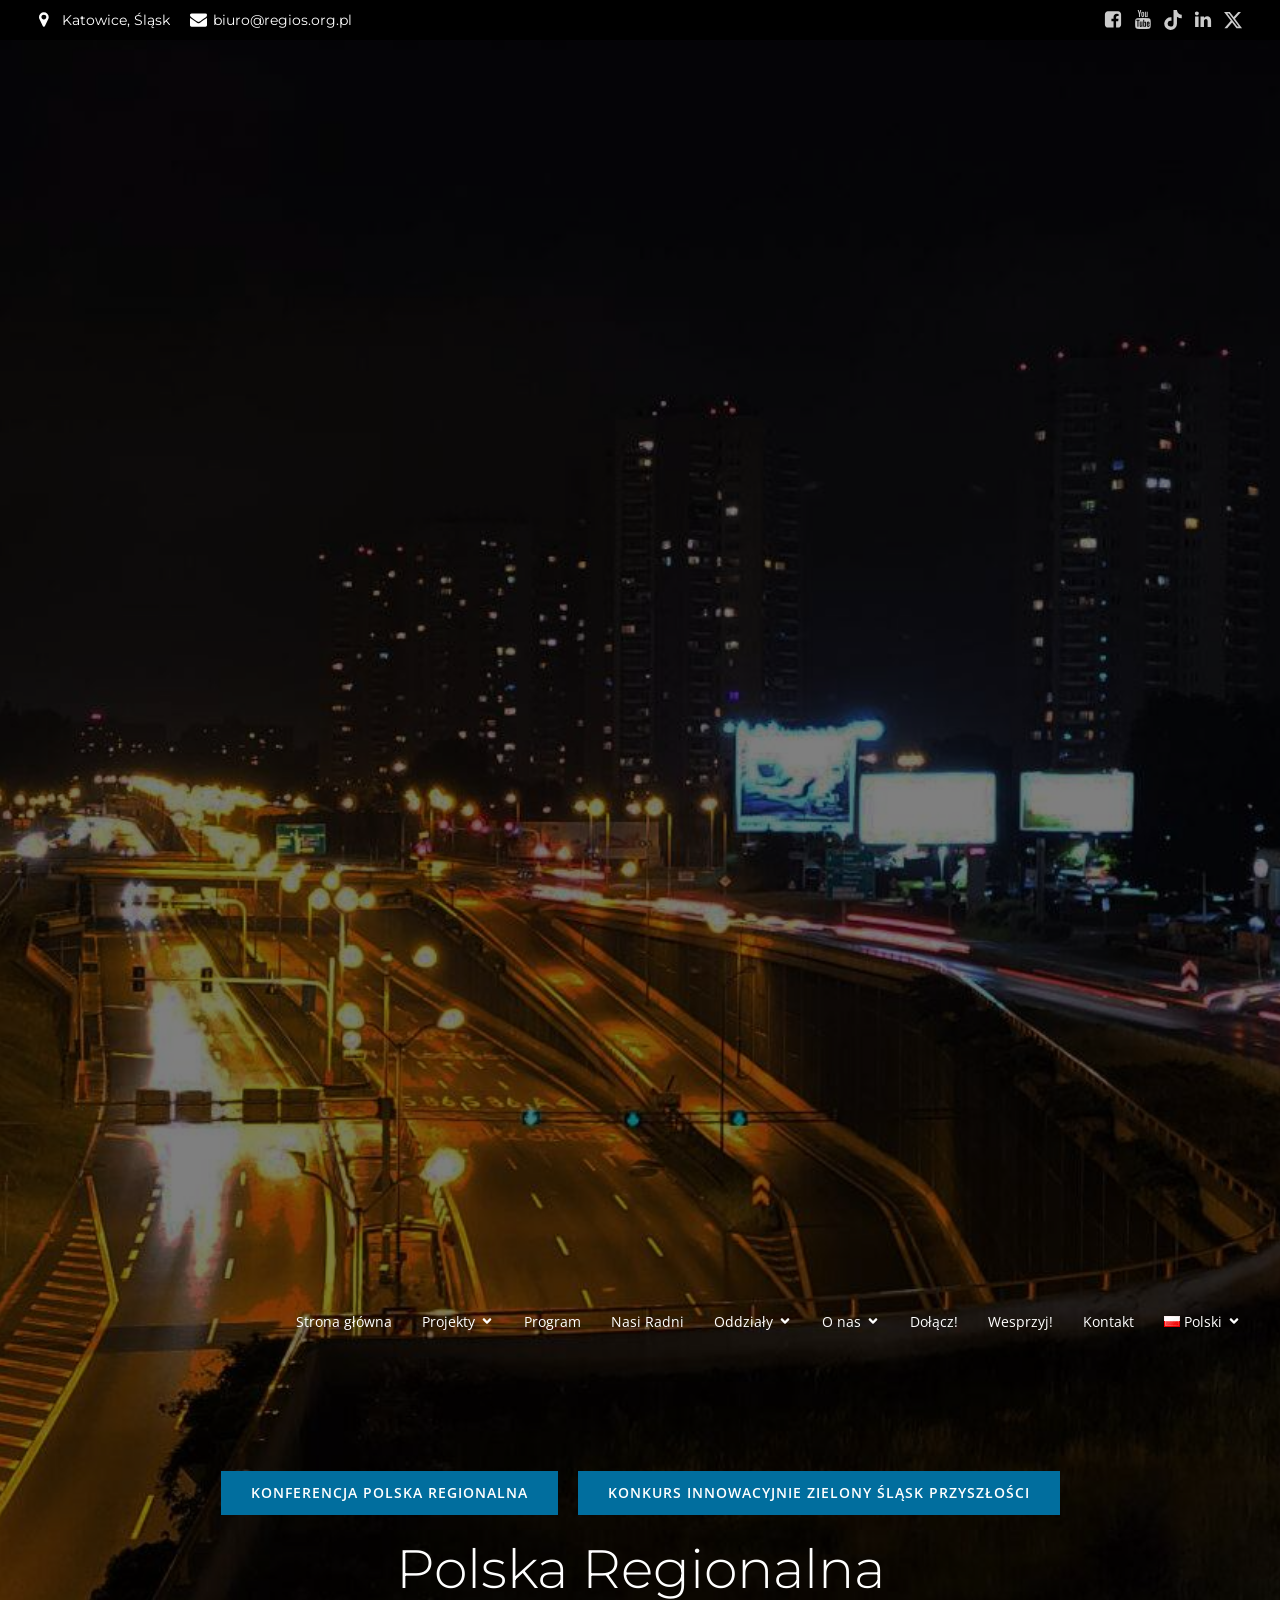
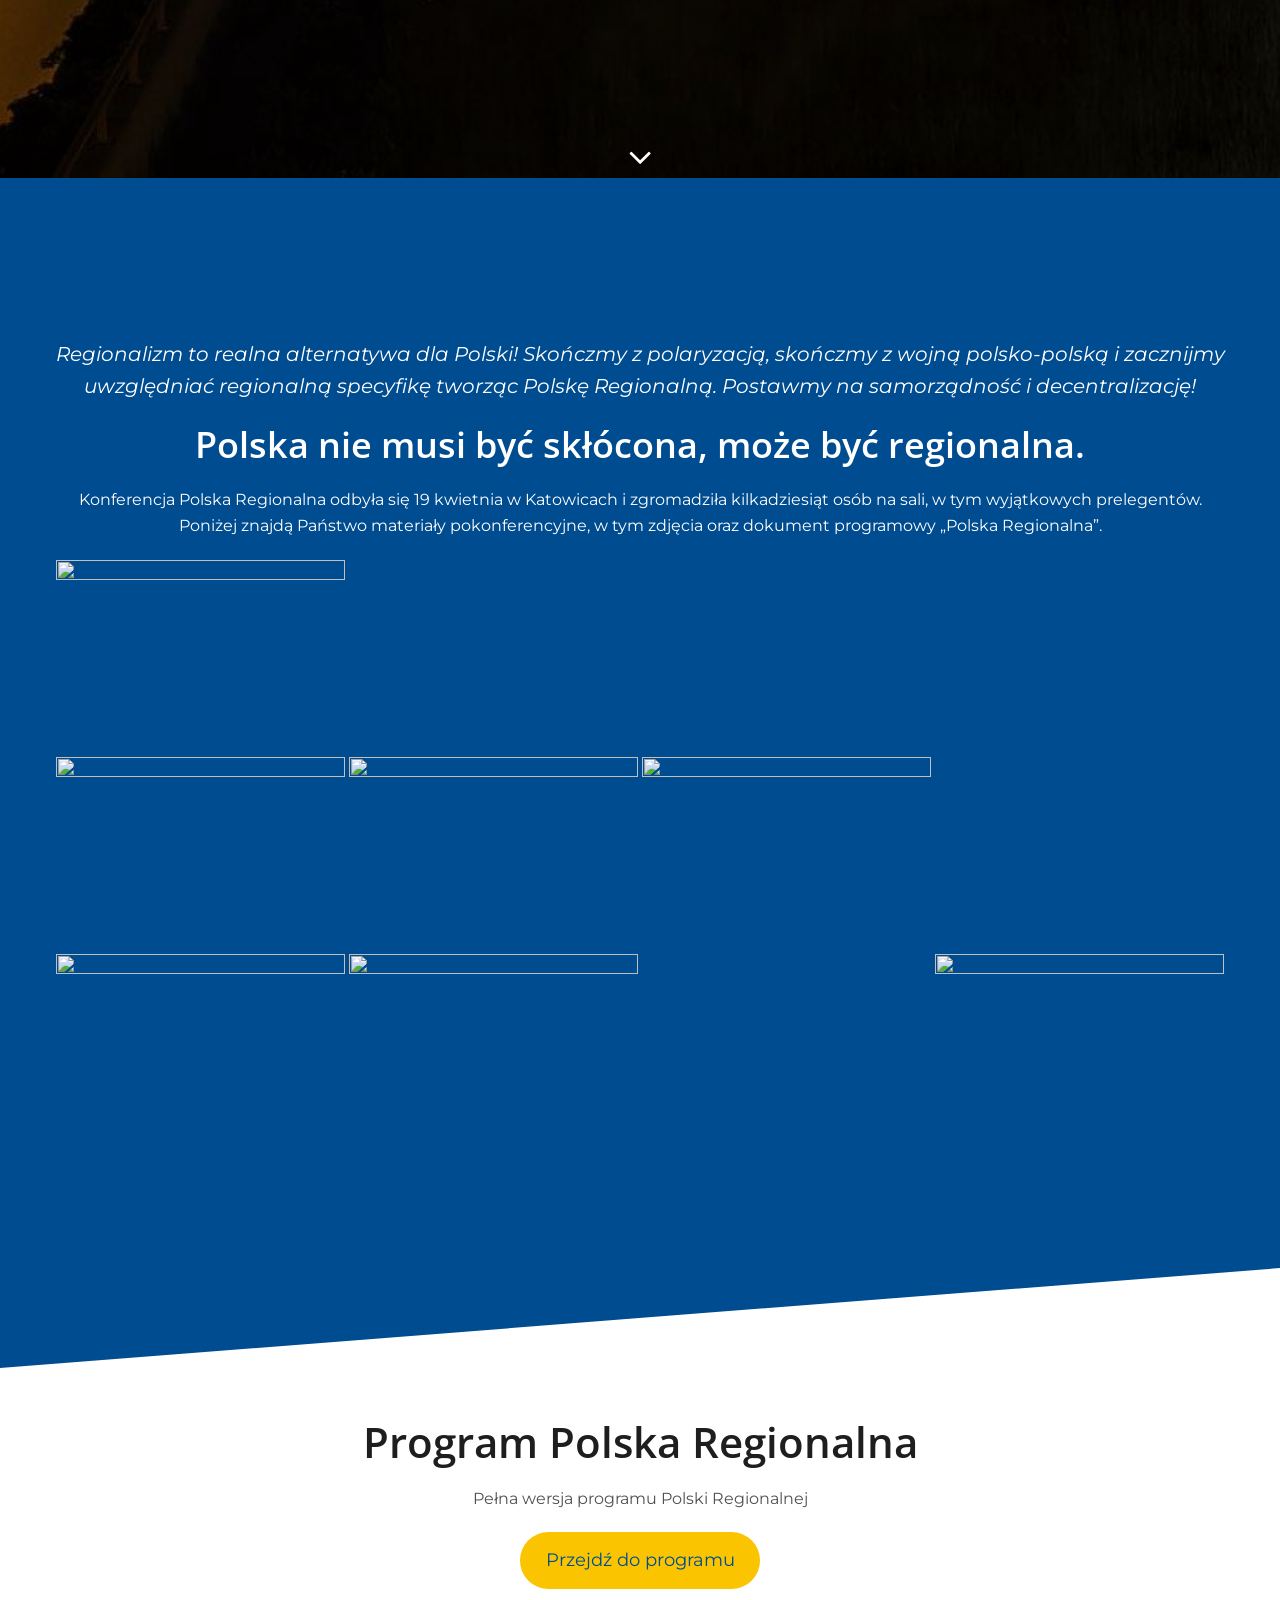
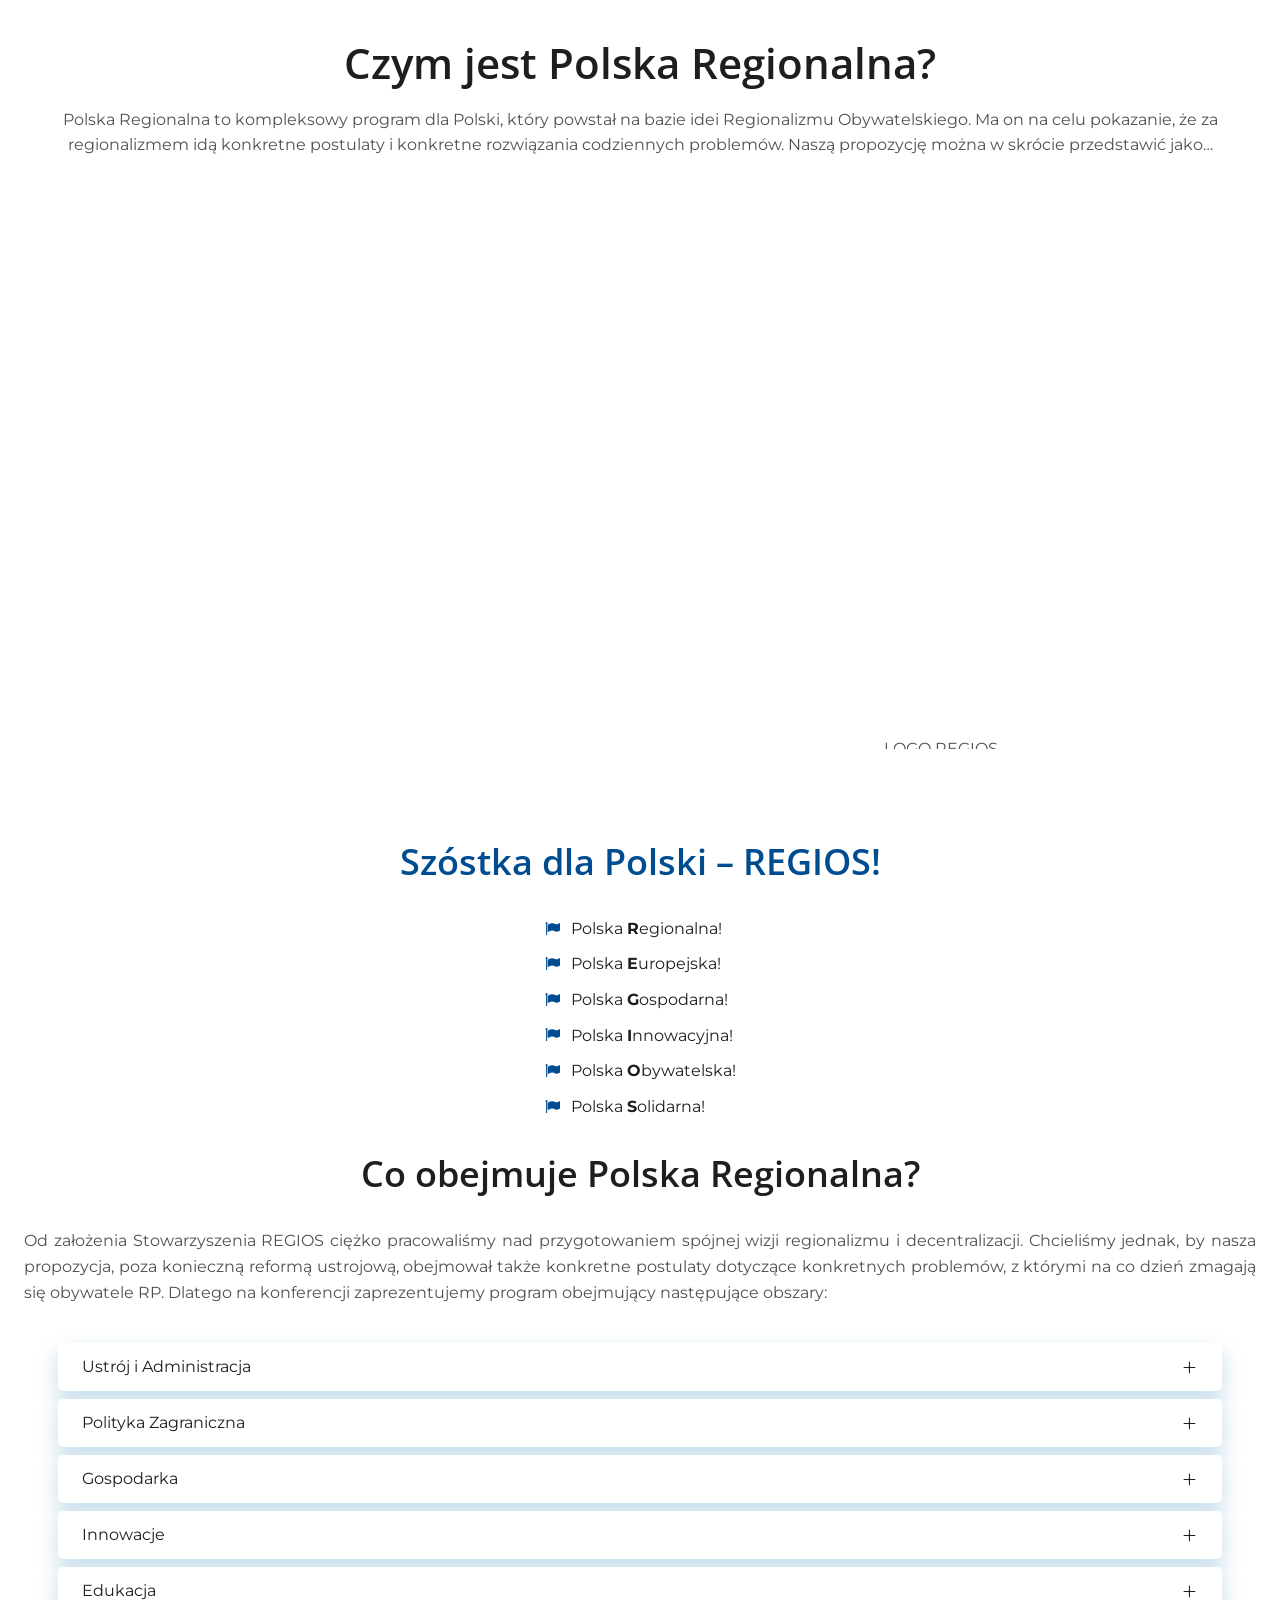
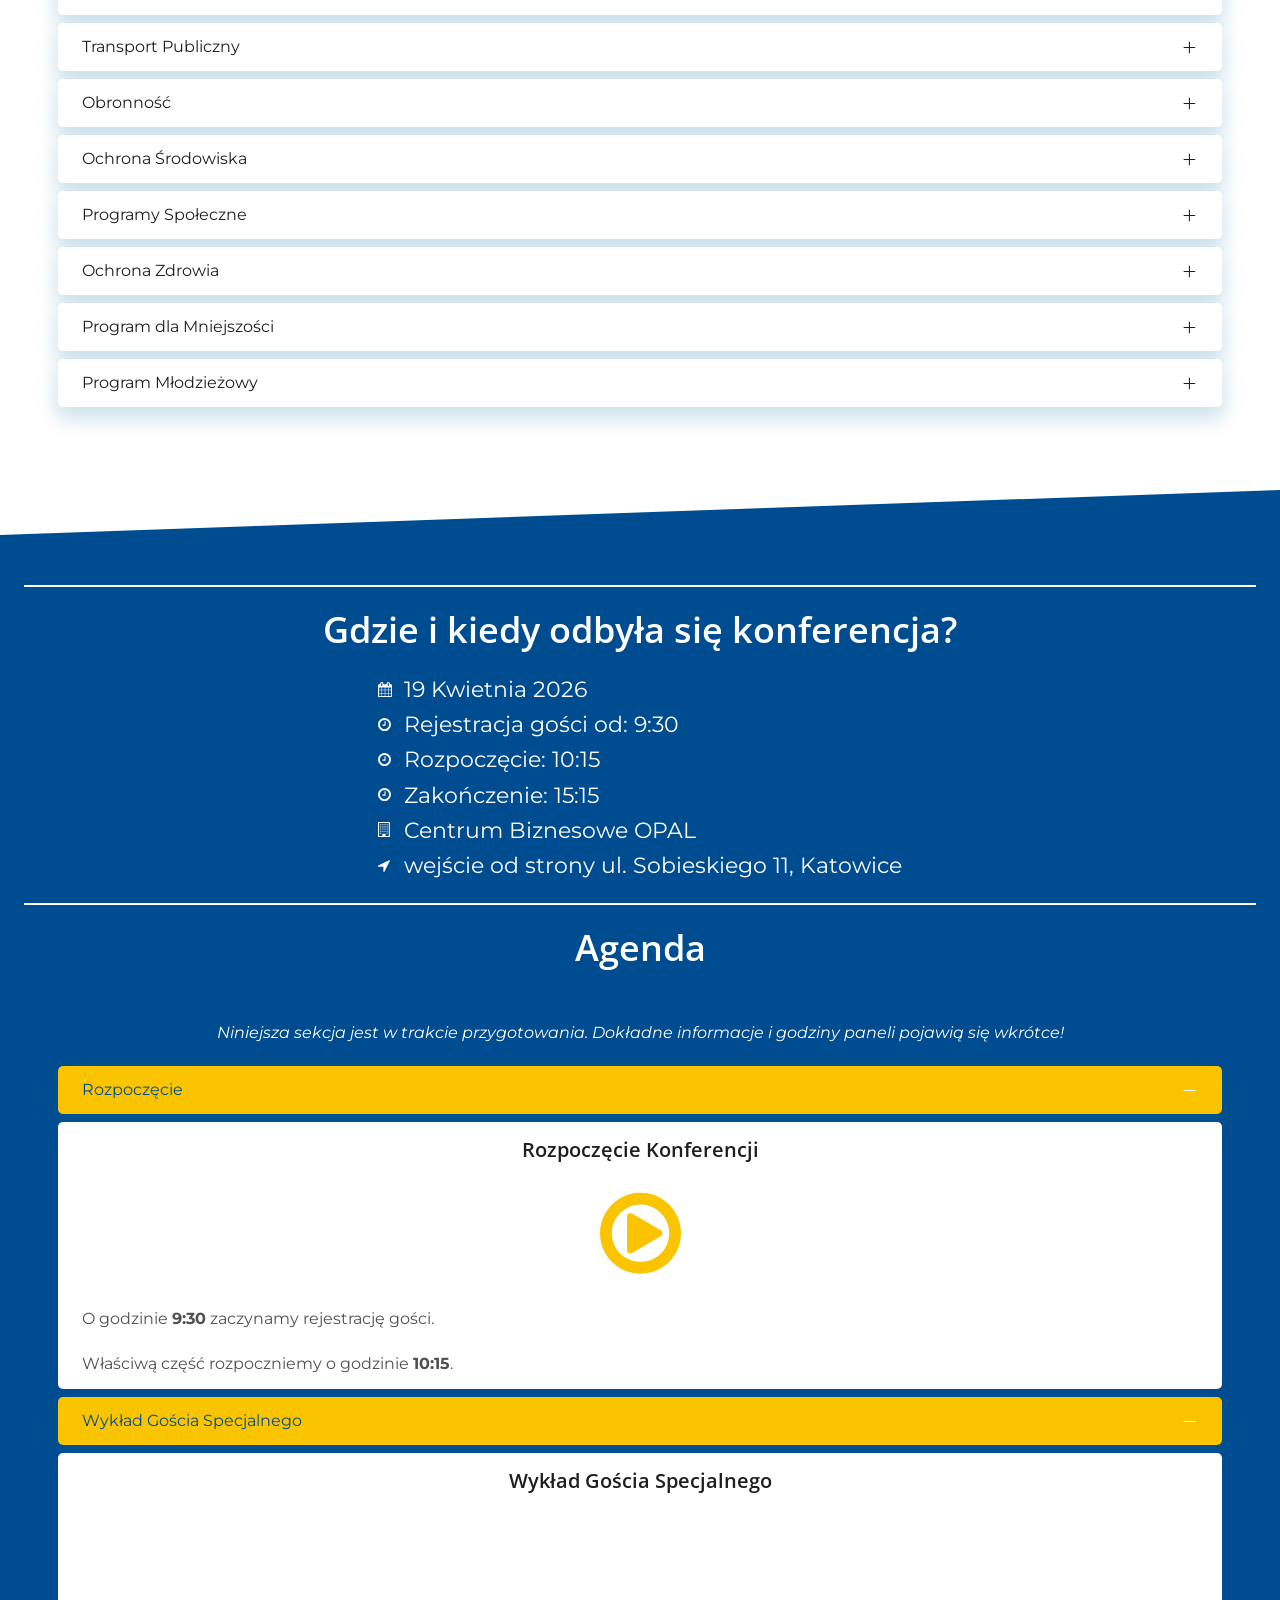
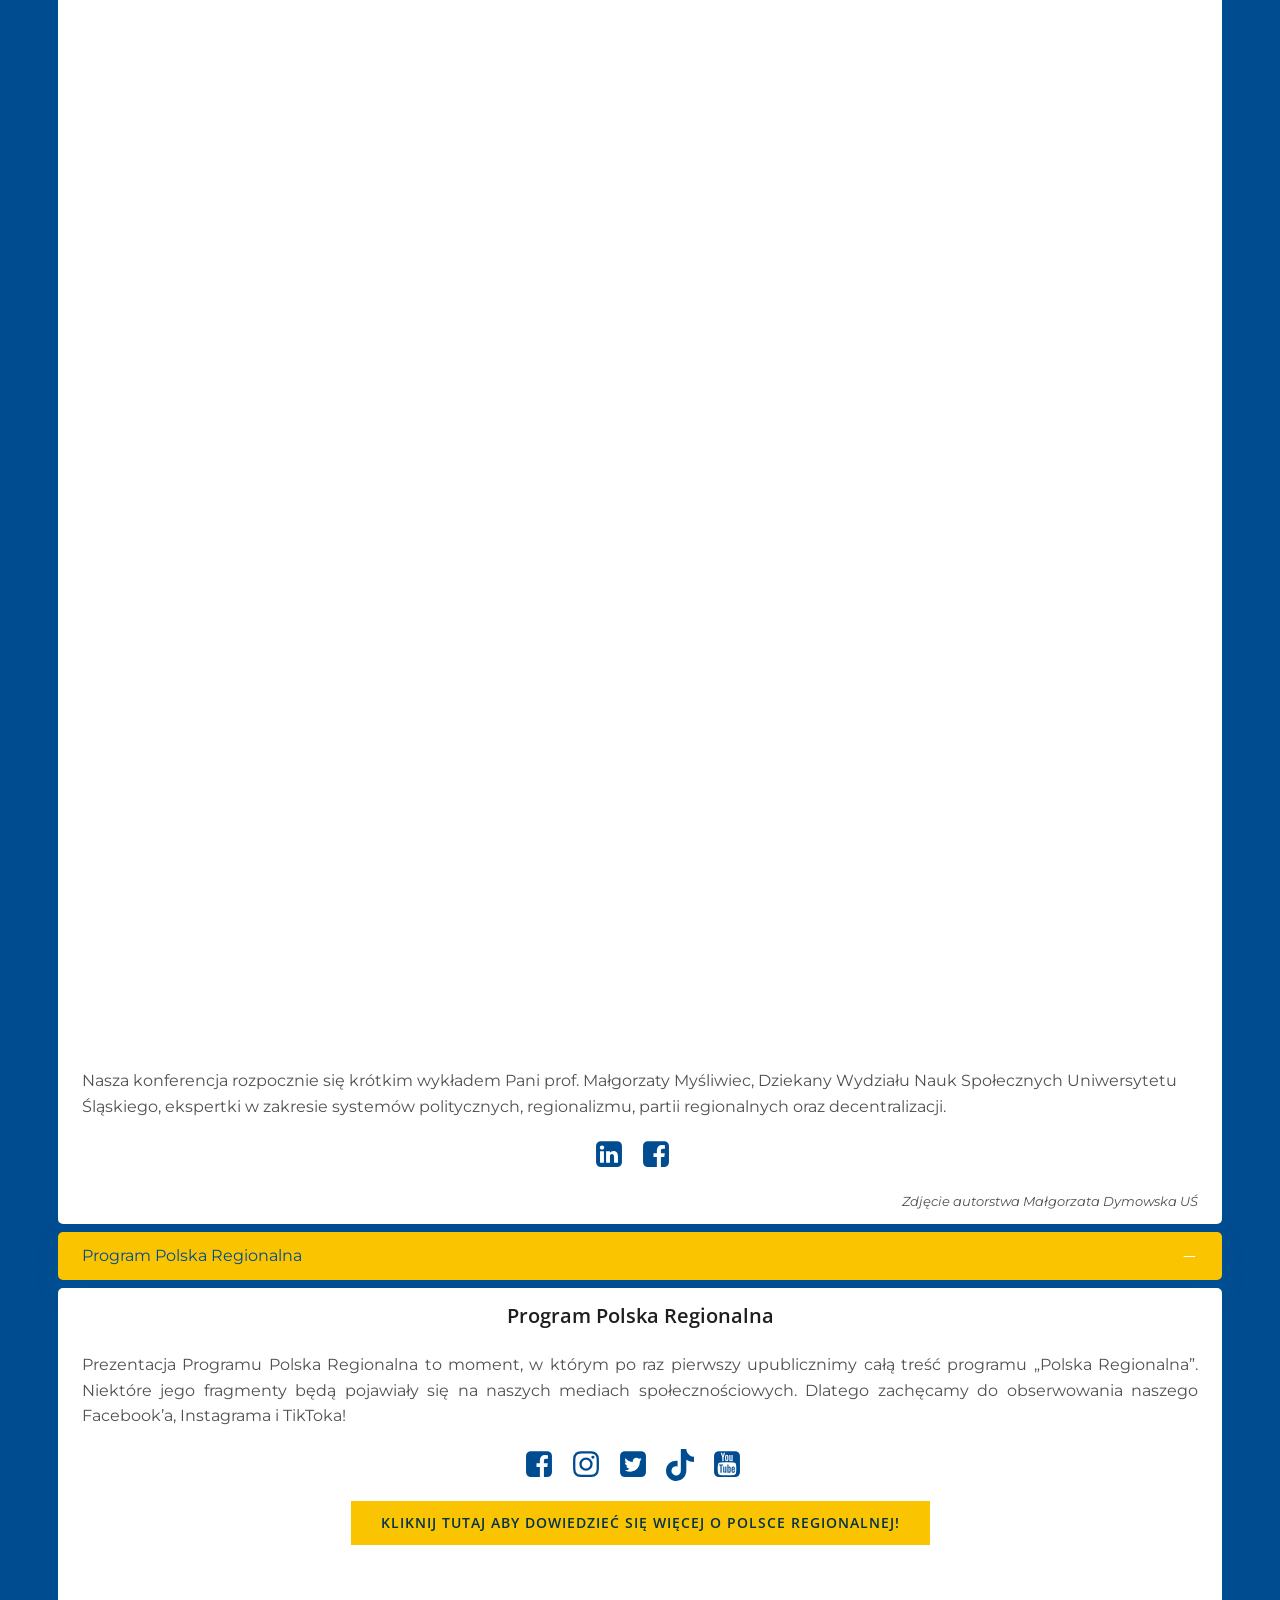
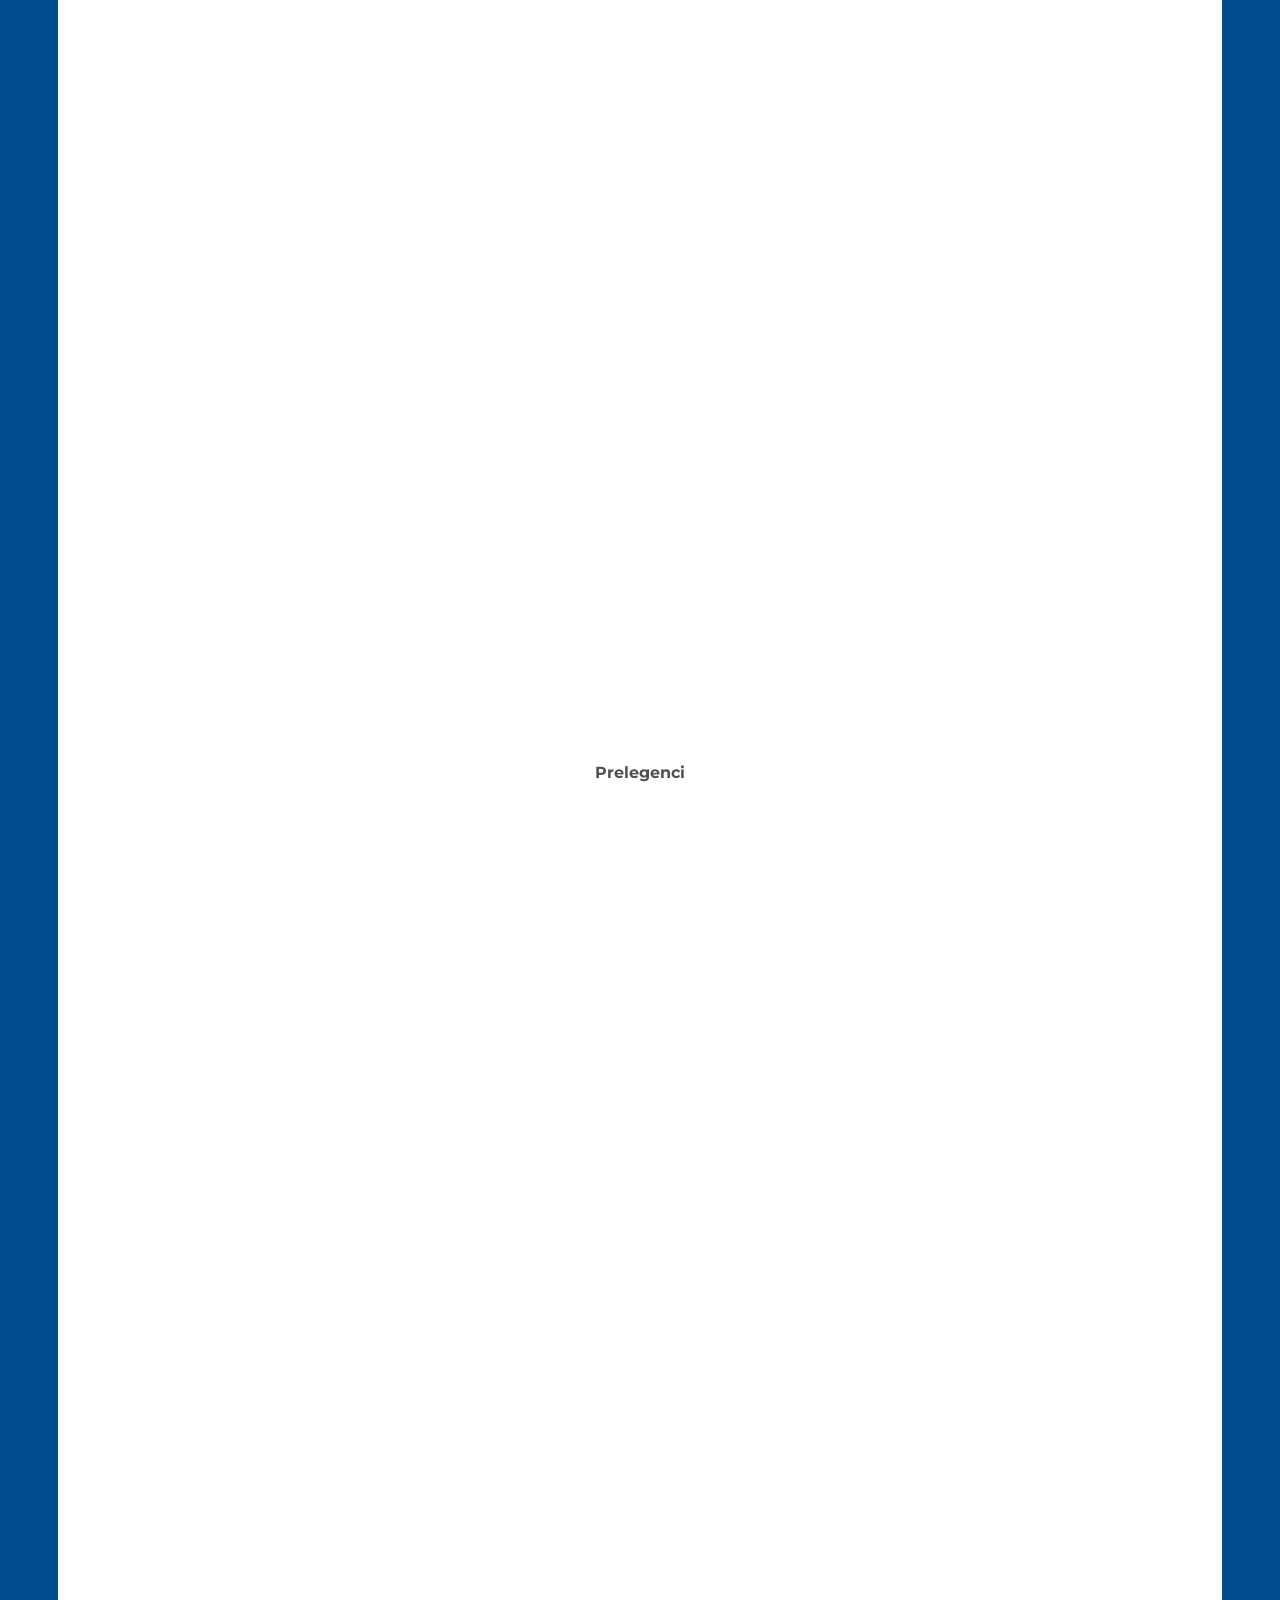
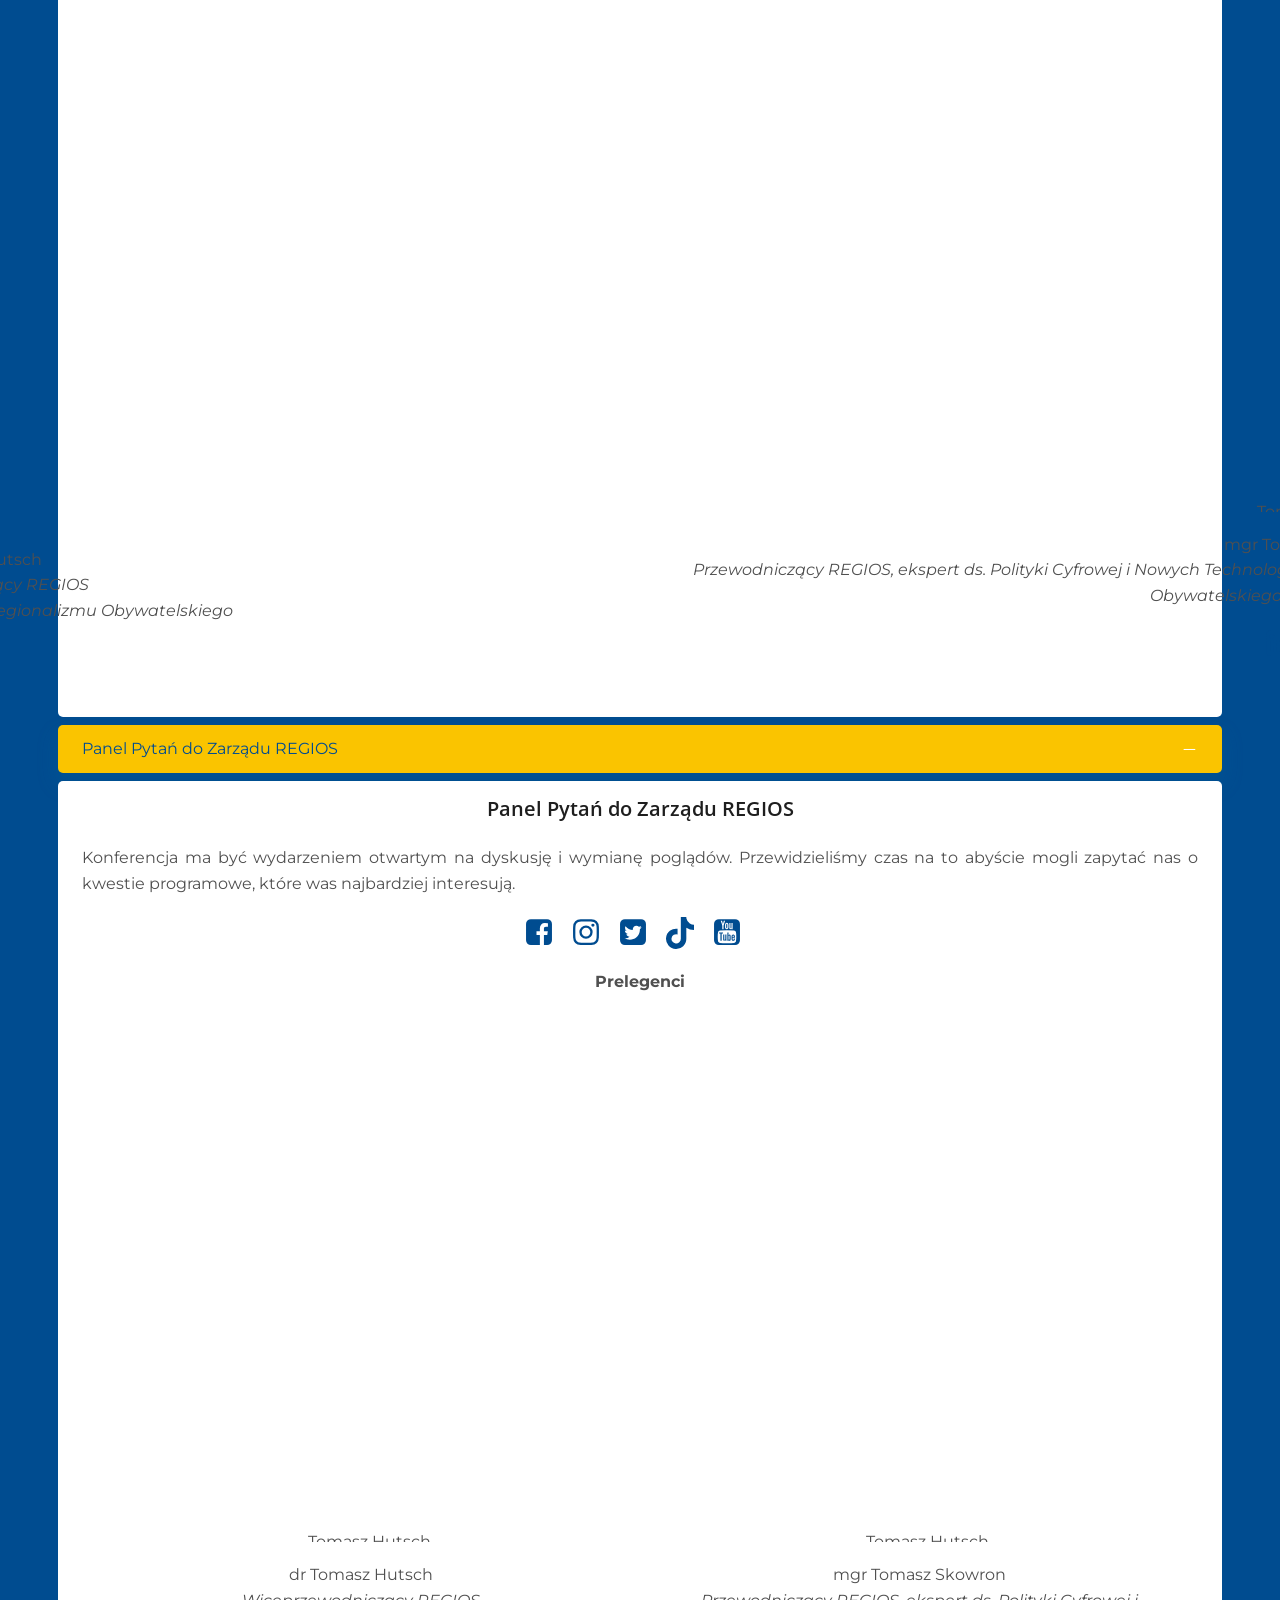
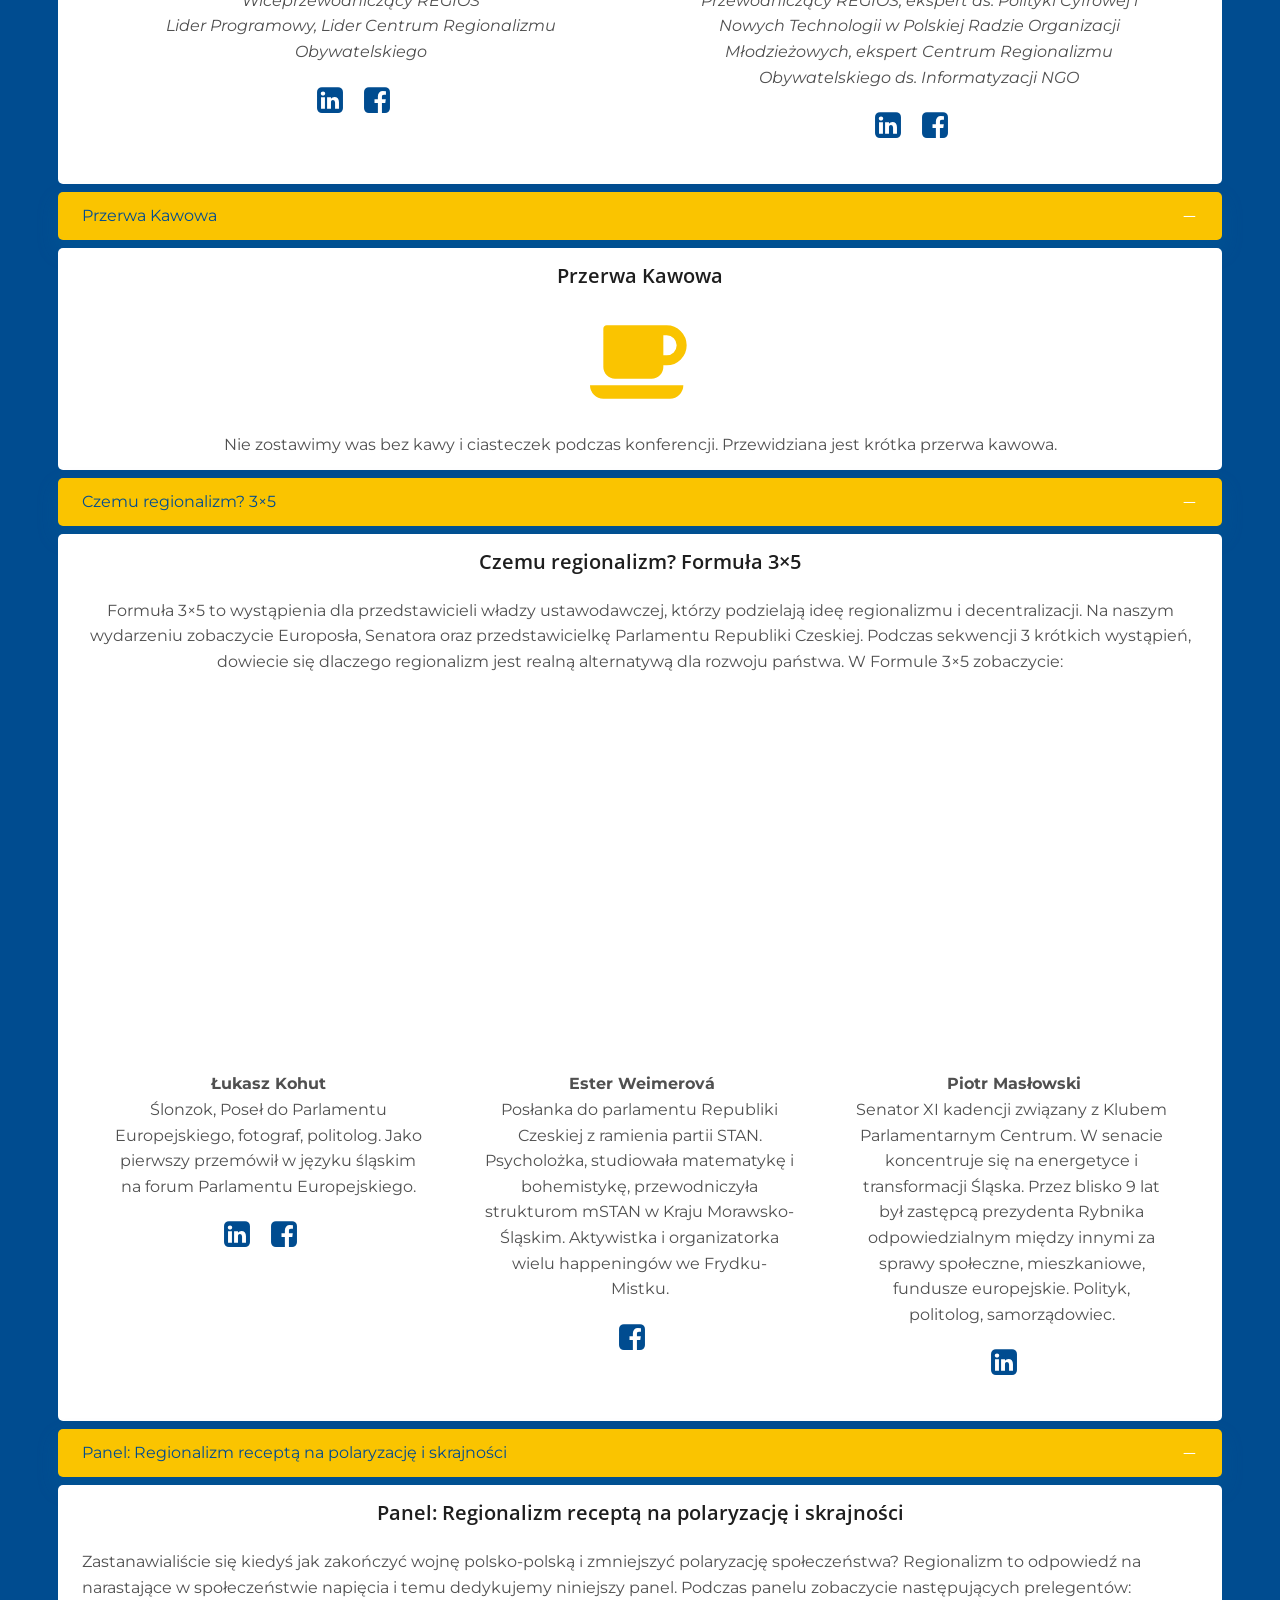
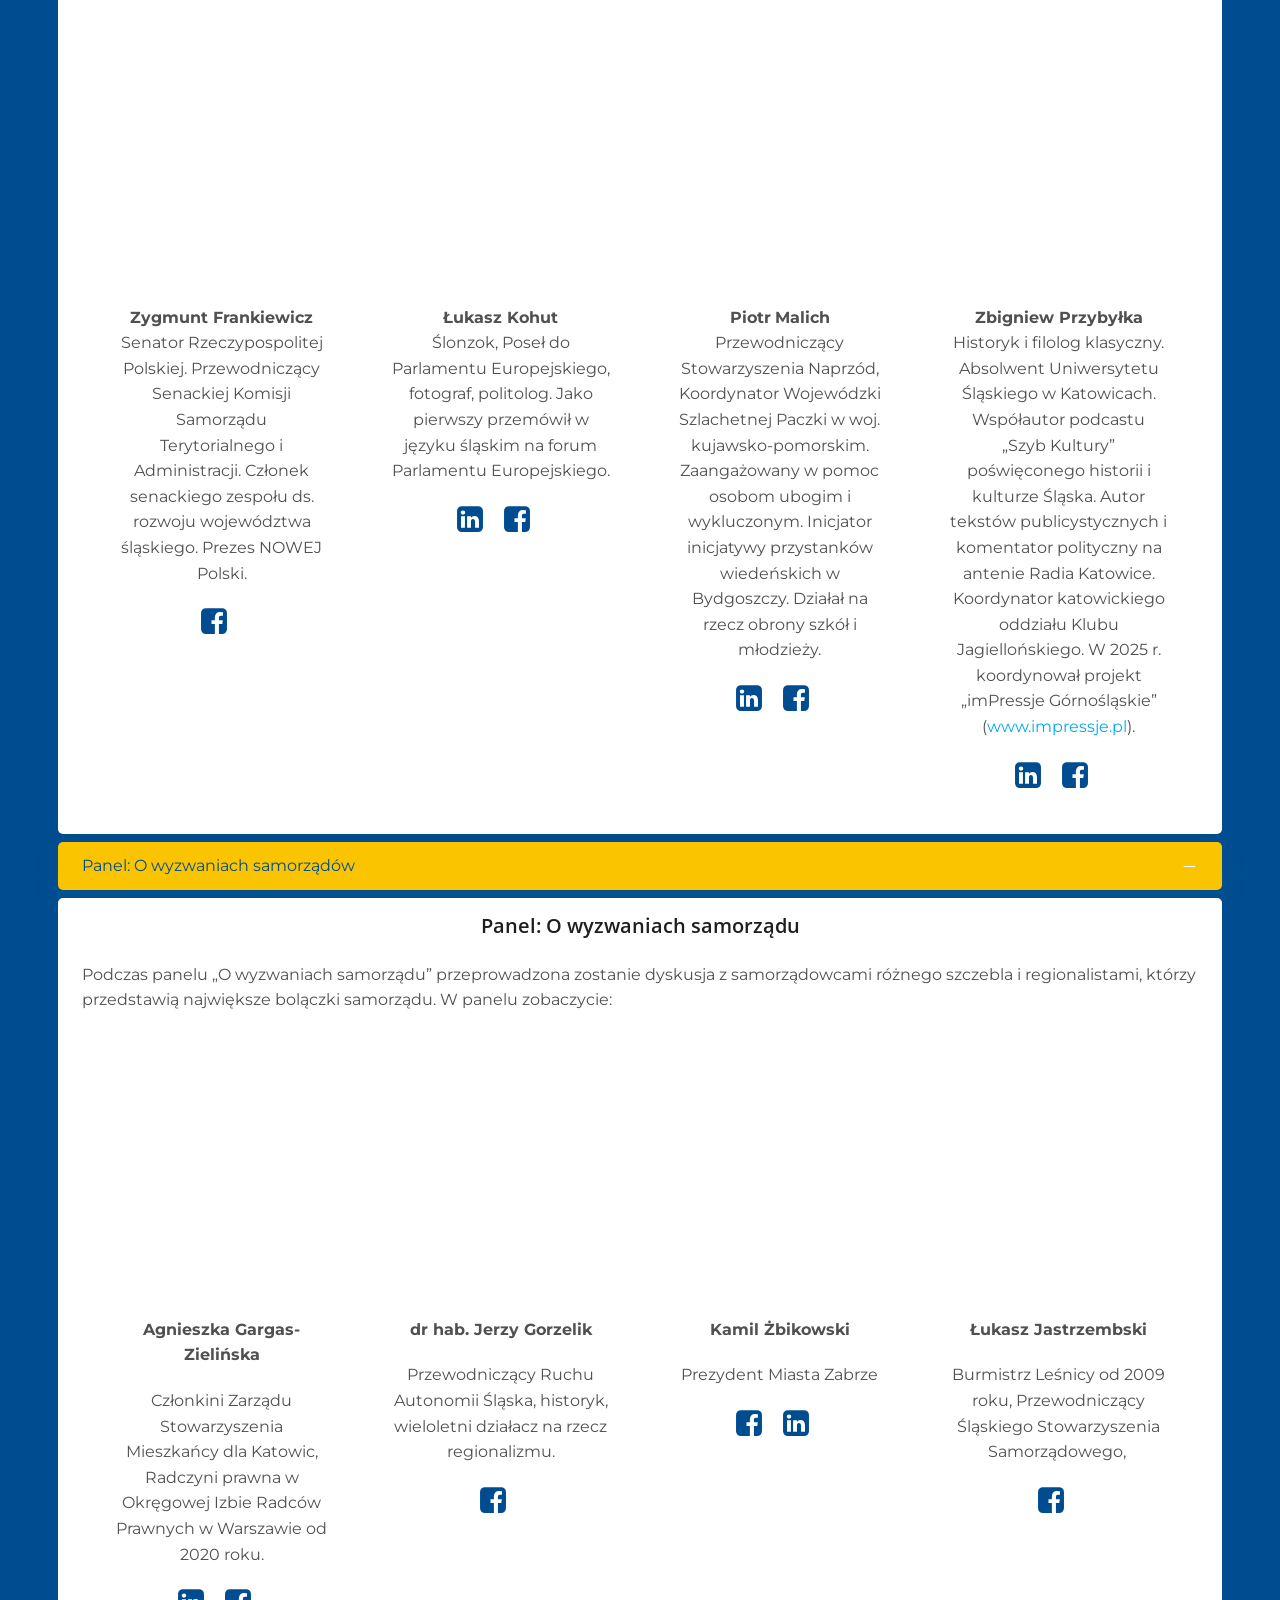
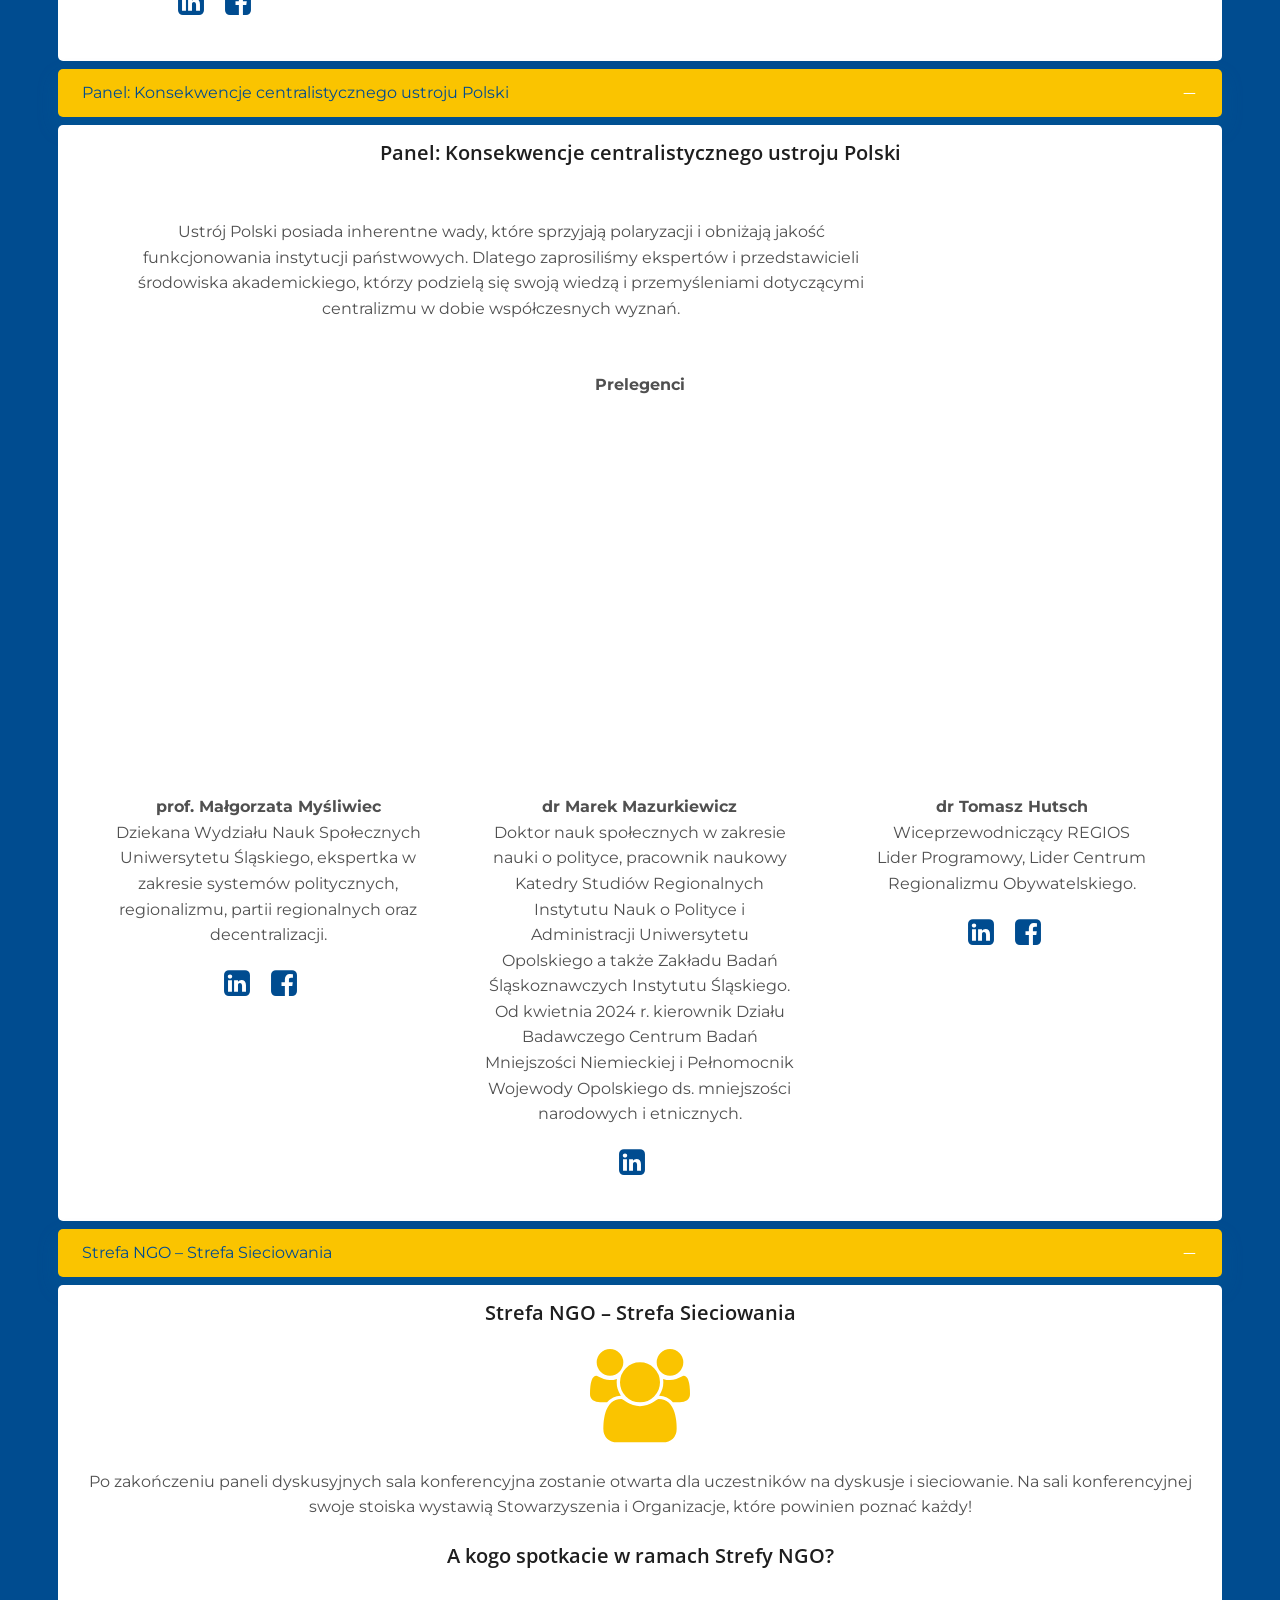
==== commit feae6191: "deploy: 467aa5df716550f8b80b863c119c7f9a97e59e48" ====
--- a/polska-regionalna/index.html
+++ b/polska-regionalna/index.html
@@ -16,9 +16,9 @@
 	<meta property="og:url" content="https://regios.org.pl/polska-regionalna/" />
 	<meta property="og:site_name" content="REGIOS" />
 	<meta property="article:publisher" content="https://facebook.com/regiosorgpl" />
-	<meta property="article:modified_time" content="2026-04-12T19:31:09+00:00" />
+	<meta property="article:modified_time" content="2026-04-20T21:05:26+00:00" />
 	<meta name="twitter:card" content="summary_large_image" />
-	<script type="application/ld+json" class="yoast-schema-graph">{"@context":"https://schema.org","@graph":[{"@type":"WebPage","@id":"https://regios.org.pl/polska-regionalna/","url":"https://regios.org.pl/polska-regionalna/","name":"Polska Regionalna - REGIOS","isPartOf":{"@id":"https://regios.org.pl/#website"},"datePublished":"2026-01-31T13:16:44+00:00","dateModified":"2026-04-12T19:31:09+00:00","description":"Jesteśmy grupą regionalistów, którzy działają na rzecz przyszłościowych rozwiązań i społeczeństwa obywatelskiego i regionalizmu obywatelskiego.","breadcrumb":{"@id":"https://regios.org.pl/polska-regionalna/#breadcrumb"},"inLanguage":"pl-PL","potentialAction":[{"@type":"ReadAction","target":["https://regios.org.pl/polska-regionalna/"]}]},{"@type":"BreadcrumbList","@id":"https://regios.org.pl/polska-regionalna/#breadcrumb","itemListElement":[{"@type":"ListItem","position":1,"name":"Strona główna","item":"https://regios.org.pl/"},{"@type":"ListItem","position":2,"name":"Polska Regionalna"}]},{"@type":"WebSite","@id":"https://regios.org.pl/#website","url":"https://regios.org.pl/","name":"REGIOS","description":"REGIONY PRZYSZŁOŚCI","publisher":{"@id":"https://regios.org.pl/#organization"},"potentialAction":[{"@type":"SearchAction","target":{"@type":"EntryPoint","urlTemplate":"https://regios.org.pl/?s={search_term_string}"},"query-input":{"@type":"PropertyValueSpecification","valueRequired":true,"valueName":"search_term_string"}}],"inLanguage":"pl-PL"},{"@type":"Organization","@id":"https://regios.org.pl/#organization","name":"Stowarzyszenie REGIOS","url":"https://regios.org.pl/","logo":{"@type":"ImageObject","inLanguage":"pl-PL","@id":"https://regios.org.pl/#/schema/logo/image/","url":"https://regios.org.pl/wp-content/uploads/2022/06/Logo-podstawowe.png","contentUrl":"https://regios.org.pl/wp-content/uploads/2022/06/Logo-podstawowe.png","width":2000,"height":2000,"caption":"Stowarzyszenie REGIOS"},"image":{"@id":"https://regios.org.pl/#/schema/logo/image/"},"sameAs":["https://facebook.com/regiosorgpl"]}]}</script>
+	<script type="application/ld+json" class="yoast-schema-graph">{"@context":"https://schema.org","@graph":[{"@type":"WebPage","@id":"https://regios.org.pl/polska-regionalna/","url":"https://regios.org.pl/polska-regionalna/","name":"Polska Regionalna - REGIOS","isPartOf":{"@id":"https://regios.org.pl/#website"},"datePublished":"2026-01-31T13:16:44+00:00","dateModified":"2026-04-20T21:05:26+00:00","description":"Jesteśmy grupą regionalistów, którzy działają na rzecz przyszłościowych rozwiązań i społeczeństwa obywatelskiego i regionalizmu obywatelskiego.","breadcrumb":{"@id":"https://regios.org.pl/polska-regionalna/#breadcrumb"},"inLanguage":"pl-PL","potentialAction":[{"@type":"ReadAction","target":["https://regios.org.pl/polska-regionalna/"]}]},{"@type":"BreadcrumbList","@id":"https://regios.org.pl/polska-regionalna/#breadcrumb","itemListElement":[{"@type":"ListItem","position":1,"name":"Strona główna","item":"https://regios.org.pl/"},{"@type":"ListItem","position":2,"name":"Polska Regionalna"}]},{"@type":"WebSite","@id":"https://regios.org.pl/#website","url":"https://regios.org.pl/","name":"REGIOS","description":"REGIONY PRZYSZŁOŚCI","publisher":{"@id":"https://regios.org.pl/#organization"},"potentialAction":[{"@type":"SearchAction","target":{"@type":"EntryPoint","urlTemplate":"https://regios.org.pl/?s={search_term_string}"},"query-input":{"@type":"PropertyValueSpecification","valueRequired":true,"valueName":"search_term_string"}}],"inLanguage":"pl-PL"},{"@type":"Organization","@id":"https://regios.org.pl/#organization","name":"Stowarzyszenie REGIOS","url":"https://regios.org.pl/","logo":{"@type":"ImageObject","inLanguage":"pl-PL","@id":"https://regios.org.pl/#/schema/logo/image/","url":"https://regios.org.pl/wp-content/uploads/2022/06/Logo-podstawowe.png","contentUrl":"https://regios.org.pl/wp-content/uploads/2022/06/Logo-podstawowe.png","width":2000,"height":2000,"caption":"Stowarzyszenie REGIOS"},"image":{"@id":"https://regios.org.pl/#/schema/logo/image/"},"sameAs":["https://facebook.com/regiosorgpl"]}]}</script>
 	<!-- / Yoast SEO plugin. -->
 
 
@@ -37,6 +37,14 @@
 		<style id='wp-block-paragraph-inline-css' type='text/css'>
 .is-small-text{font-size:.875em}.is-regular-text{font-size:1em}.is-large-text{font-size:2.25em}.is-larger-text{font-size:3em}.has-drop-cap:not(:focus):first-letter{float:left;font-size:8.4em;font-style:normal;font-weight:100;line-height:.68;margin:.05em .1em 0 0;text-transform:uppercase}body.rtl .has-drop-cap:not(:focus):first-letter{float:none;margin-left:.1em}p.has-drop-cap.has-background{overflow:hidden}:root :where(p.has-background){padding:1.25em 2.375em}:where(p.has-text-color:not(.has-link-color)) a{color:inherit}p.has-text-align-left[style*="writing-mode:vertical-lr"],p.has-text-align-right[style*="writing-mode:vertical-rl"]{rotate:180deg}
 /*# sourceURL=https://regios.org.pl/wp-includes/blocks/paragraph/style.min.css */
+</style>
+<style id='wp-block-button-inline-css' type='text/css'>
+.wp-block-button__link{align-content:center;box-sizing:border-box;cursor:pointer;display:inline-block;height:100%;text-align:center;word-break:break-word}.wp-block-button__link.aligncenter{text-align:center}.wp-block-button__link.alignright{text-align:right}:where(.wp-block-button__link){border-radius:9999px;box-shadow:none;padding:calc(.667em + 2px) calc(1.333em + 2px);text-decoration:none}.wp-block-button[style*=text-decoration] .wp-block-button__link{text-decoration:inherit}.wp-block-buttons>.wp-block-button.has-custom-width{max-width:none}.wp-block-buttons>.wp-block-button.has-custom-width .wp-block-button__link{width:100%}.wp-block-buttons>.wp-block-button.has-custom-font-size .wp-block-button__link{font-size:inherit}.wp-block-buttons>.wp-block-button.wp-block-button__width-25{width:calc(25% - var(--wp--style--block-gap, .5em)*.75)}.wp-block-buttons>.wp-block-button.wp-block-button__width-50{width:calc(50% - var(--wp--style--block-gap, .5em)*.5)}.wp-block-buttons>.wp-block-button.wp-block-button__width-75{width:calc(75% - var(--wp--style--block-gap, .5em)*.25)}.wp-block-buttons>.wp-block-button.wp-block-button__width-100{flex-basis:100%;width:100%}.wp-block-buttons.is-vertical>.wp-block-button.wp-block-button__width-25{width:25%}.wp-block-buttons.is-vertical>.wp-block-button.wp-block-button__width-50{width:50%}.wp-block-buttons.is-vertical>.wp-block-button.wp-block-button__width-75{width:75%}.wp-block-button.is-style-squared,.wp-block-button__link.wp-block-button.is-style-squared{border-radius:0}.wp-block-button.no-border-radius,.wp-block-button__link.no-border-radius{border-radius:0!important}:root :where(.wp-block-button .wp-block-button__link.is-style-outline),:root :where(.wp-block-button.is-style-outline>.wp-block-button__link){border:2px solid;padding:.667em 1.333em}:root :where(.wp-block-button .wp-block-button__link.is-style-outline:not(.has-text-color)),:root :where(.wp-block-button.is-style-outline>.wp-block-button__link:not(.has-text-color)){color:currentColor}:root :where(.wp-block-button .wp-block-button__link.is-style-outline:not(.has-background)),:root :where(.wp-block-button.is-style-outline>.wp-block-button__link:not(.has-background)){background-color:initial;background-image:none}
+/*# sourceURL=https://regios.org.pl/wp-includes/blocks/button/style.min.css */
+</style>
+<style id='wp-block-buttons-inline-css' type='text/css'>
+.wp-block-buttons{box-sizing:border-box}.wp-block-buttons.is-vertical{flex-direction:column}.wp-block-buttons.is-vertical>.wp-block-button:last-child{margin-bottom:0}.wp-block-buttons>.wp-block-button{display:inline-block;margin:0}.wp-block-buttons.is-content-justification-left{justify-content:flex-start}.wp-block-buttons.is-content-justification-left.is-vertical{align-items:flex-start}.wp-block-buttons.is-content-justification-center{justify-content:center}.wp-block-buttons.is-content-justification-center.is-vertical{align-items:center}.wp-block-buttons.is-content-justification-right{justify-content:flex-end}.wp-block-buttons.is-content-justification-right.is-vertical{align-items:flex-end}.wp-block-buttons.is-content-justification-space-between{justify-content:space-between}.wp-block-buttons.aligncenter{text-align:center}.wp-block-buttons:not(.is-content-justification-space-between,.is-content-justification-right,.is-content-justification-left,.is-content-justification-center) .wp-block-button.aligncenter{margin-left:auto;margin-right:auto;width:100%}.wp-block-buttons[style*=text-decoration] .wp-block-button,.wp-block-buttons[style*=text-decoration] .wp-block-button__link{text-decoration:inherit}.wp-block-buttons.has-custom-font-size .wp-block-button__link{font-size:inherit}.wp-block-buttons .wp-block-button__link{width:100%}.wp-block-button.aligncenter{text-align:center}
+/*# sourceURL=https://regios.org.pl/wp-includes/blocks/buttons/style.min.css */
 </style>
 <style id='wp-block-separator-inline-css' type='text/css'>
 @charset "UTF-8";.wp-block-separator{border:none;border-top:2px solid}:root :where(.wp-block-separator.is-style-dots){height:auto;line-height:1;text-align:center}:root :where(.wp-block-separator.is-style-dots):before{color:currentColor;content:"···";font-family:serif;font-size:1.5em;letter-spacing:2em;padding-left:2em}.wp-block-separator.is-style-dots{background:none!important;border:none!important}
@@ -87,12 +95,12 @@
 		}
 /*# sourceURL=wp-block-template-skip-link-inline-css */
 </style>
-<link rel='stylesheet' id='wpo_min-header-0-css' href='../wp-content/cache/wpo-minify/1772975749/assets/wpo-minify-header-679fe218.min.css' type='text/css' media='all' />
+<link rel='stylesheet' id='wpo_min-header-0-css' href='../wp-content/cache/wpo-minify/1772975749/assets/wpo-minify-header-3e4de1ee.min.css' type='text/css' media='all' />
 <script type="text/javascript" id="wpo_min-header-0-js-extra">
 /* <![CDATA[ */
 var public_ajax = {"ajax_url":"https://regios.org.pl/wp-admin/admin-ajax.php","efbl_is_fb_pro":""};
 var svgSettings = {"skipNested":""};
-var esf_insta = {"ajax_url":"https://regios.org.pl/wp-admin/admin-ajax.php","version":"free","nonce":"ee17bc7b06"};
+var esf_insta = {"ajax_url":"https://regios.org.pl/wp-admin/admin-ajax.php","version":"free","nonce":"ac0955b37f"};
 //# sourceURL=wpo_min-header-0-js-extra
 /* ]]> */
 </script>
@@ -144,7 +152,12 @@
 <meta name="msapplication-TileImage" content="https://regios.org.pl/wp-content/uploads/2022/05/cropped-Logo-podstawowe-ikona-male-1-270x270.png" />
 		<style data-kubio-theme-style="true">
 		  		</style>
-		</head>
+		<style id='core-block-supports-inline-css' type='text/css'>
+.wp-container-core-buttons-is-layout-16018d1d{justify-content:center;}
+/*# sourceURL=core-block-supports-inline-css */
+</style>
+
+</head>
 
 <body data-rsssl=1 class="wp-singular page-template page-template-full-width page page-id-2423 wp-custom-logo wp-theme-elevate-wp tribe-no-js tec-no-tickets-on-recurring tec-no-rsvp-on-recurring tribe-theme-elevate-wp">
 	<div id="page-top" tabindex="-1"></div>
@@ -208,7 +221,7 @@
 	<li id="menu-item-482-de" class="lang-item lang-item-40 lang-item-de no-translation menu-item menu-item-type-custom menu-item-object-custom menu-item-482-de"><a href="https://regios.org.pl/de/regios-deutsch/" style=";--kubio-menu-item-depth:1"><img decoding="async" src="[data-uri]" alt="" width="16" height="11" style="width: 16px; height: 11px;" /><span style="margin-left:0.3em;">Deutsch</span></a></li>
 </ul>
 </li>
-</ul></div><div class="wp-block wp-block-kubio-menu-offscreen  position-relative wp-block-kubio-menu-offscreen__container style-r1Ph182_RWJ-container style-local-27-container" data-kubio="kubio/menu-offscreen"><div class="position-relative wp-block-kubio-menu-offscreen__align style-r1Ph182_RWJ-align style-local-27-align"><button class="position-relative wp-block-kubio-menu-offscreen__iconWrapper style-r1Ph182_RWJ-iconWrapper style-local-27-iconWrapper kubio-offscreen-icon-wrapper" data-target="#kubio-offscreen-69dbf3229a9bc" data-target-id="kubio-offscreen-69dbf3229a9bc" data-direction="right" data-width="300px" data-offcanvas-overlay-id="kubio-offscreen-69dbf3229a9bc-overlay" aria-label="Mobile Menu" data-kubio-component="offcanvas" data-kubio-settings="[]"><span class="h-svg-icon wp-block-kubio-menu-offscreen__icon style-r1Ph182_RWJ-icon style-local-27-icon" name="font-awesome/navicon"><svg version="1.1" xmlns="http://www.w3.org/2000/svg" xmlns:xlink="http://www.w3.org/1999/xlink" id="navicon" viewBox="0 0 1536 1896.0833"><path d="M1536 1344v128q0 26-19 45t-45 19H64q-26 0-45-19t-19-45v-128q0-26 19-45t45-19h1408q26 0 45 19t19 45zm0-512v128q0 26-19 45t-45 19H64q-26 0-45-19T0 960V832q0-26 19-45t45-19h1408q26 0 45 19t19 45zm0-512v128q0 26-19 45t-45 19H64q-26 0-45-19T0 448V320q0-26 19-45t45-19h1408q26 0 45 19t19 45z"/></svg></span></button></div><div class="position-relative wp-block-kubio-menu-offscreen__offscreenOverlay style-r1Ph182_RWJ-offscreenOverlay style-local-27-offscreenOverlay kubio-offscreen-overlay offscreen-overlay" id="kubio-offscreen-69dbf3229a9bc-overlay"></div><div class="position-relative wp-block-kubio-menu-offscreen__offscreen style-r1Ph182_RWJ-offscreen style-local-27-offscreen kubio-offscreen offscreen hide" id="kubio-offscreen-69dbf3229a9bc"><div class="position-relative wp-block-kubio-menu-offscreen__inner style-r1Ph182_RWJ-inner style-local-27-inner"><div class="wp-block wp-block-kubio-menu-offscreen-content  position-relative wp-block-kubio-menu-offscreen-content__container style-4fttDua62gk-container style-local-28-container" data-kubio="kubio/menu-offscreen-content"><div class="wp-block wp-block-kubio-row  position-relative wp-block-kubio-row__container style-oEwMj8zqLa0-container style-local-29-container gutters-row-lg-0 gutters-row-v-lg-2 gutters-row-md-0 gutters-row-v-md-2 gutters-row-0 gutters-row-v-2" data-kubio="kubio/row"><div class="background-wrapper"><div class="background-layer background-layer-media-container-lg"></div><div class="background-layer background-layer-media-container-md"></div><div class="background-layer background-layer-media-container"></div></div><div class="position-relative wp-block-kubio-row__inner style-oEwMj8zqLa0-inner style-local-29-inner h-row align-items-lg-stretch align-items-md-stretch align-items-stretch justify-content-lg-center justify-content-md-center justify-content-center gutters-col-lg-0 gutters-col-v-lg-2 gutters-col-md-0 gutters-col-v-md-2 gutters-col-0 gutters-col-v-2"><div class="wp-block wp-block-kubio-column  position-relative wp-block-kubio-column__container style-dySu33XviAE-container style-local-30-container d-flex h-col-lg-auto h-col-md-auto h-col-auto" data-kubio="kubio/column"><div class="position-relative wp-block-kubio-column__inner style-dySu33XviAE-inner style-local-30-inner d-flex h-flex-basis h-px-lg-2 v-inner-lg-2 h-px-md-2 v-inner-md-2 h-px-2 v-inner-2"><div class="background-wrapper"><div class="background-layer background-layer-media-container-lg"></div><div class="background-layer background-layer-media-container-md"></div><div class="background-layer background-layer-media-container"></div></div><div class="position-relative wp-block-kubio-column__align style-dySu33XviAE-align style-local-30-align h-y-container h-column__content h-column__v-align flex-basis-100 align-self-lg-start align-self-md-start align-self-start"><a class="wp-block wp-block-kubio-logo  position-relative wp-block-kubio-logo__container style-afIZ7lcsb-container style-local-31-container kubio-has-gap-fallback kubio-logo-direction-row autodetect-mode" data-kubio="kubio/logo" href="https://regios.org.pl"><span class="position-relative wp-block-kubio-logo__text style-afIZ7lcsb-text style-local-31-text">REGIOS</span></a></div></div></div></div></div><div class="wp-block wp-block-kubio-accordion-menu  position-relative wp-block-kubio-accordion-menu__outer style-RfKm7zJUMjR-outer style-local-32-outer kubio-accordion-menu h-ignore-global-body-typography" data-kubio="kubio/accordion-menu" data-kubio-component="accordion-menu" data-kubio-settings="[]"><div class="wp-block wp-block-kubio-menu-items  position-relative wp-block-kubio-menu-items__outer style-7riXk8OqsUS-outer style-local-33-outer kubio-menu" data-kubio="kubio/menu-items"><ul id="menu-primary-menu" class="menu kubio-has-gap-fallback"><li id="menu-item-116" class="menu-item menu-item-type-post_type menu-item-object-page menu-item-home menu-item-116"><a href="https://regios.org.pl/" style=";--kubio-menu-item-depth:0">Strona główna</a></li>
+</ul></div><div class="wp-block wp-block-kubio-menu-offscreen  position-relative wp-block-kubio-menu-offscreen__container style-r1Ph182_RWJ-container style-local-27-container" data-kubio="kubio/menu-offscreen"><div class="position-relative wp-block-kubio-menu-offscreen__align style-r1Ph182_RWJ-align style-local-27-align"><button class="position-relative wp-block-kubio-menu-offscreen__iconWrapper style-r1Ph182_RWJ-iconWrapper style-local-27-iconWrapper kubio-offscreen-icon-wrapper" data-target="#kubio-offscreen-69e6974d36c31" data-target-id="kubio-offscreen-69e6974d36c31" data-direction="right" data-width="300px" data-offcanvas-overlay-id="kubio-offscreen-69e6974d36c31-overlay" aria-label="Mobile Menu" data-kubio-component="offcanvas" data-kubio-settings="[]"><span class="h-svg-icon wp-block-kubio-menu-offscreen__icon style-r1Ph182_RWJ-icon style-local-27-icon" name="font-awesome/navicon"><svg version="1.1" xmlns="http://www.w3.org/2000/svg" xmlns:xlink="http://www.w3.org/1999/xlink" id="navicon" viewBox="0 0 1536 1896.0833"><path d="M1536 1344v128q0 26-19 45t-45 19H64q-26 0-45-19t-19-45v-128q0-26 19-45t45-19h1408q26 0 45 19t19 45zm0-512v128q0 26-19 45t-45 19H64q-26 0-45-19T0 960V832q0-26 19-45t45-19h1408q26 0 45 19t19 45zm0-512v128q0 26-19 45t-45 19H64q-26 0-45-19T0 448V320q0-26 19-45t45-19h1408q26 0 45 19t19 45z"/></svg></span></button></div><div class="position-relative wp-block-kubio-menu-offscreen__offscreenOverlay style-r1Ph182_RWJ-offscreenOverlay style-local-27-offscreenOverlay kubio-offscreen-overlay offscreen-overlay" id="kubio-offscreen-69e6974d36c31-overlay"></div><div class="position-relative wp-block-kubio-menu-offscreen__offscreen style-r1Ph182_RWJ-offscreen style-local-27-offscreen kubio-offscreen offscreen hide" id="kubio-offscreen-69e6974d36c31"><div class="position-relative wp-block-kubio-menu-offscreen__inner style-r1Ph182_RWJ-inner style-local-27-inner"><div class="wp-block wp-block-kubio-menu-offscreen-content  position-relative wp-block-kubio-menu-offscreen-content__container style-4fttDua62gk-container style-local-28-container" data-kubio="kubio/menu-offscreen-content"><div class="wp-block wp-block-kubio-row  position-relative wp-block-kubio-row__container style-oEwMj8zqLa0-container style-local-29-container gutters-row-lg-0 gutters-row-v-lg-2 gutters-row-md-0 gutters-row-v-md-2 gutters-row-0 gutters-row-v-2" data-kubio="kubio/row"><div class="background-wrapper"><div class="background-layer background-layer-media-container-lg"></div><div class="background-layer background-layer-media-container-md"></div><div class="background-layer background-layer-media-container"></div></div><div class="position-relative wp-block-kubio-row__inner style-oEwMj8zqLa0-inner style-local-29-inner h-row align-items-lg-stretch align-items-md-stretch align-items-stretch justify-content-lg-center justify-content-md-center justify-content-center gutters-col-lg-0 gutters-col-v-lg-2 gutters-col-md-0 gutters-col-v-md-2 gutters-col-0 gutters-col-v-2"><div class="wp-block wp-block-kubio-column  position-relative wp-block-kubio-column__container style-dySu33XviAE-container style-local-30-container d-flex h-col-lg-auto h-col-md-auto h-col-auto" data-kubio="kubio/column"><div class="position-relative wp-block-kubio-column__inner style-dySu33XviAE-inner style-local-30-inner d-flex h-flex-basis h-px-lg-2 v-inner-lg-2 h-px-md-2 v-inner-md-2 h-px-2 v-inner-2"><div class="background-wrapper"><div class="background-layer background-layer-media-container-lg"></div><div class="background-layer background-layer-media-container-md"></div><div class="background-layer background-layer-media-container"></div></div><div class="position-relative wp-block-kubio-column__align style-dySu33XviAE-align style-local-30-align h-y-container h-column__content h-column__v-align flex-basis-100 align-self-lg-start align-self-md-start align-self-start"><a class="wp-block wp-block-kubio-logo  position-relative wp-block-kubio-logo__container style-afIZ7lcsb-container style-local-31-container kubio-has-gap-fallback kubio-logo-direction-row autodetect-mode" data-kubio="kubio/logo" href="https://regios.org.pl"><span class="position-relative wp-block-kubio-logo__text style-afIZ7lcsb-text style-local-31-text">REGIOS</span></a></div></div></div></div></div><div class="wp-block wp-block-kubio-accordion-menu  position-relative wp-block-kubio-accordion-menu__outer style-RfKm7zJUMjR-outer style-local-32-outer kubio-accordion-menu h-ignore-global-body-typography" data-kubio="kubio/accordion-menu" data-kubio-component="accordion-menu" data-kubio-settings="[]"><div class="wp-block wp-block-kubio-menu-items  position-relative wp-block-kubio-menu-items__outer style-7riXk8OqsUS-outer style-local-33-outer kubio-menu" data-kubio="kubio/menu-items"><ul id="menu-primary-menu" class="menu kubio-has-gap-fallback"><li id="menu-item-116" class="menu-item menu-item-type-post_type menu-item-object-page menu-item-home menu-item-116"><a href="https://regios.org.pl/" style=";--kubio-menu-item-depth:0">Strona główna</a></li>
 <li id="menu-item-1441" class="menu-item menu-item-type-custom menu-item-object-custom menu-item-home menu-item-has-children menu-item-1441"><a href="https://regios.org.pl" style=";--kubio-menu-item-depth:0"><span>Projekty</span><svg class="kubio-menu-item-icon" role="img" viewBox="0 0 320 512">	<path d="M143 352.3L7 216.3c-9.4-9.4-9.4-24.6 0-33.9l22.6-22.6c9.4-9.4 24.6-9.4 33.9 0l96.4 96.4 96.4-96.4c9.4-9.4 24.6-9.4 33.9 0l22.6 22.6c9.4 9.4 9.4 24.6 0 33.9l-136 136c-9.2 9.4-24.4 9.4-33.8 0z"></path></svg></a>
 <ul class="sub-menu">
 	<li id="menu-item-1894" class="menu-item menu-item-type-post_type menu-item-object-page menu-item-1894"><a href="https://regios.org.pl/projekt-s71/" style=";--kubio-menu-item-depth:1">Projekt S71</a></li>
@@ -292,87 +305,193 @@
 		</script>
 		<div class="wp-block wp-block-kubio-row  position-relative wp-block-kubio-row__container style-vv0pRzL5YoZ-container style-local-38-container gutters-row-lg-0 gutters-row-v-lg-0 gutters-row-md-0 gutters-row-v-md-0 gutters-row-0 gutters-row-v-0" data-kubio="kubio/row"><div class="background-wrapper"><div class="background-layer background-layer-media-container-lg"></div><div class="background-layer background-layer-media-container-md"></div><div class="background-layer background-layer-media-container"></div></div><div class="position-relative wp-block-kubio-row__inner style-vv0pRzL5YoZ-inner style-local-38-inner h-row align-items-lg-stretch align-items-md-stretch align-items-stretch justify-content-lg-center justify-content-md-center justify-content-center gutters-col-lg-0 gutters-col-v-lg-0 gutters-col-md-0 gutters-col-v-md-0 gutters-col-0 gutters-col-v-0"><div class="wp-block wp-block-kubio-column  position-relative wp-block-kubio-column__container style-vPVKm6K-swr-container style-local-39-container d-flex h-col-lg-auto h-col-md-auto h-col-auto" data-kubio="kubio/column"><div class="position-relative wp-block-kubio-column__inner style-vPVKm6K-swr-inner style-local-39-inner d-flex h-flex-basis h-px-lg-2 v-inner-lg-2 h-px-md-2 v-inner-md-2 h-px-2 v-inner-2"><div class="background-wrapper"><div class="background-layer background-layer-media-container-lg"></div><div class="background-layer background-layer-media-container-md"></div><div class="background-layer background-layer-media-container"></div></div><div class="position-relative wp-block-kubio-column__align style-vPVKm6K-swr-align style-local-39-align h-y-container h-column__content h-column__v-align flex-basis-100 align-self-lg-center align-self-md-center align-self-center"><div class="wp-block wp-block-kubio-buttongroup  position-relative wp-block-kubio-buttongroup__outer style-6K_uyKbYk3-outer style-local-40-outer h-x-container" data-kubio="kubio/buttongroup"><div class="position-relative wp-block-kubio-buttongroup__spacing style-6K_uyKbYk3-spacing style-local-40-spacing h-x-container-inner"><span class="wp-block wp-block-kubio-button  position-relative wp-block-kubio-button__outer style-qp88_1yfJS-outer style-local-41-outer kubio-button-container" data-kubio="kubio/button"><a class="position-relative wp-block-kubio-button__link style-qp88_1yfJS-link style-local-41-link h-w-100 h-global-transition" href="https://polska.regionalna.regios.org.pl/"><span class="position-relative wp-block-kubio-button__text style-qp88_1yfJS-text style-local-41-text kubio-inherit-typography">Konferencja Polska Regionalna</span></a><div class="position-relative wp-block-kubio-button__recommendationPageIframe style-qp88_1yfJS-recommendationPageIframe style-local-41-recommendationPageIframe"></div></span><span class="wp-block wp-block-kubio-button  position-relative wp-block-kubio-button__outer style-6kMfUSb0eK-outer style-local-42-outer kubio-button-container" data-kubio="kubio/button"><a class="position-relative wp-block-kubio-button__link style-6kMfUSb0eK-link style-local-42-link h-w-100 h-global-transition" href="https://regios.org.pl/konkurs-innowacyjnie-zielony-slask-przyszlosci-ii-edycja"><span class="position-relative wp-block-kubio-button__text style-6kMfUSb0eK-text style-local-42-text kubio-inherit-typography">Konkurs Innowacyjnie Zielony Śląsk Przyszłości</span></a><div class="position-relative wp-block-kubio-button__recommendationPageIframe style-6kMfUSb0eK-recommendationPageIframe style-local-42-recommendationPageIframe"></div></span></div></div><h1 class="wp-block wp-block-kubio-page-title  position-relative wp-block-kubio-page-title__container style-SzZXH7PdCL-container style-local-43-container" data-kubio="kubio/page-title">Polska Regionalna</h1></div></div></div></div></div><div class="position-relative wp-block-kubio-downarrow__outer style-ymKfrvfZb6-outer style-local-44-outer h-scroll-to__outer d-flex justify-content-center h-down-arrow move-down-bounce" data-kubio-component="downarrow" data-kubio-settings="{&quot;arrowSelector&quot;:&quot;.wp-block-kubio-downarrow__inner&quot;,&quot;scrollTargetSelector&quot;:&quot;.wp-site-blocks &gt; .wp-block-kubio-header + div, #content&quot;}"><div class="wp-block wp-block-kubio-downarrow  position-relative wp-block-kubio-downarrow__inner style-ymKfrvfZb6-inner style-local-44-inner" data-kubio="kubio/downarrow"><div class="wp-block wp-block-kubio-icon  position-relative wp-block-kubio-icon__outer style--j2tadenqC-outer style-local-45-outer" data-kubio="kubio/icon"><span class="h-svg-icon wp-block-kubio-icon__inner style--j2tadenqC-inner style-local-45-inner h-global-transition" name="font-awesome/angle-down"><svg version="1.1" xmlns="http://www.w3.org/2000/svg" xmlns:xlink="http://www.w3.org/1999/xlink" id="angle-down" viewBox="0 0 1152 1896.0833"><path d="M1075 736q0 13-10 23l-466 466q-10 10-23 10t-23-10L87 759q-10-10-10-23t10-23l50-50q10-10 23-10t23 10l393 393 393-393q10-10 23-10t23 10l50 50q10 10 10 23z"/></svg></span></div></div></div></div></div></div>
 
-<div class="entry-content wp-block-post-content style--container style-local--container wp-block-kubio-core-post-content__container is-layout-flow wp-block-post-content-is-layout-flow"><div class="wp-block wp-block-kubio-section  position-relative wp-block-kubio-section__outer style-GsD240vJZT-outer style-local-46-outer d-flex h-section-global-spacing align-items-lg-center align-items-md-center align-items-center" data-kubio="kubio/section" id="section"><div class="background-wrapper"><div class="background-layer background-layer-media-container-lg"></div><div class="background-layer background-layer-media-container-md"></div><div class="background-layer background-layer-media-container"></div></div><div class="h-separator h-separator--bottom h-separator--display-flex-lg h-separator--display-flex-md h-separator--display-flex" style="fill:white;height:45px;bottom:calc(0px);transform:rotateX(180deg)" color="white" type="tilt"><style>@media (min-width: 768px) and (max-width: 1023px){
-					.style-GsD240vJZT-outer > .h-separator.h-separator--bottom {
-						height: 45px !important;
-					}
-				}</style><svg xmlns="http://www.w3.org/2000/svg" viewBox="0 0 1000 100" preserveAspectRatio="none">
+<div class="entry-content wp-block-post-content style--container style-local--container wp-block-kubio-core-post-content__container is-layout-flow wp-block-post-content-is-layout-flow"><div class="wp-block wp-block-kubio-section  position-relative wp-block-kubio-section__outer style-up5WxYWRM8-outer style-local-46-outer d-flex h-section-global-spacing align-items-lg-center align-items-md-center align-items-center" data-kubio="kubio/section" id="call-to-action-1"><div class="background-wrapper"><div class="background-layer background-layer-media-container-lg"></div><div class="background-layer background-layer-media-container-md"></div><div class="background-layer background-layer-media-container"></div></div><div class="position-relative wp-block-kubio-section__inner style-up5WxYWRM8-inner style-local-46-inner h-section-grid-container h-section-boxed-container"><div class="wp-block wp-block-kubio-row  position-relative wp-block-kubio-row__container style-DYRqBX1WO-container style-local-47-container gutters-row-lg-2 gutters-row-v-lg-2 gutters-row-md-2 gutters-row-v-md-2 gutters-row-0 gutters-row-v-2" data-kubio="kubio/row"><div class="background-wrapper"><div class="background-layer background-layer-media-container-lg"></div><div class="background-layer background-layer-media-container-md"></div><div class="background-layer background-layer-media-container"></div></div><div class="position-relative wp-block-kubio-row__inner style-DYRqBX1WO-inner style-local-47-inner h-row align-items-lg-stretch align-items-md-stretch align-items-stretch justify-content-lg-center justify-content-md-center justify-content-center gutters-col-lg-2 gutters-col-v-lg-2 gutters-col-md-2 gutters-col-v-md-2 gutters-col-0 gutters-col-v-2"><div class="wp-block wp-block-kubio-column  position-relative wp-block-kubio-column__container style-4Vy8YK_Gvd-container style-local-48-container d-flex h-col-lg-auto h-col-md-auto h-col-auto" data-kubio="kubio/column"><div class="position-relative wp-block-kubio-column__inner style-4Vy8YK_Gvd-inner style-local-48-inner d-flex h-flex-basis h-px-lg-2 v-inner-lg-2 h-px-md-2 v-inner-md-2 h-px-2 v-inner-2"><div class="background-wrapper"><div class="background-layer background-layer-media-container-lg"></div><div class="background-layer background-layer-media-container-md"></div><div class="background-layer background-layer-media-container"></div></div><div class="position-relative wp-block-kubio-column__align style-4Vy8YK_Gvd-align style-local-48-align h-y-container h-column__content h-column__v-align flex-basis-100 align-self-lg-start align-self-md-start align-self-start"><figure class="wp-block wp-block-kubio-image  position-relative wp-block-kubio-image__outer style-V9FcyjKsa-outer style-local-49-outer size-large align-items-center" data-kubio="kubio/image"><div class="position-relative wp-block-kubio-image__captionContainer style-V9FcyjKsa-captionContainer style-local-49-captionContainer"><div class="position-relative wp-block-kubio-image__frameContainer style-V9FcyjKsa-frameContainer style-local-49-frameContainer"><img decoding="async" width="1024" height="187" class="position-relative wp-block-kubio-image__image style-V9FcyjKsa-image style-local-49-image d-flex wp-image-2427 lazyload" alt="" data-src="https://regios.org.pl/wp-content/uploads/2026/01/polska-regionalna-baner-google-wordpress-1024x187.png" data-srcset="https://regios.org.pl/wp-content/uploads/2026/01/polska-regionalna-baner-google-wordpress-1024x187.png 1024w, https://regios.org.pl/wp-content/uploads/2026/01/polska-regionalna-baner-google-wordpress-300x55.png 300w, https://regios.org.pl/wp-content/uploads/2026/01/polska-regionalna-baner-google-wordpress-768x140.png 768w, https://regios.org.pl/wp-content/uploads/2026/01/polska-regionalna-baner-google-wordpress-1536x280.png 1536w, https://regios.org.pl/wp-content/uploads/2026/01/polska-regionalna-baner-google-wordpress.png 1920w" data-sizes="(max-width: 1024px) 100vw, 1024px" src="[data-uri]" style="--smush-placeholder-width: 1024px; --smush-placeholder-aspect-ratio: 1024/187;" /></div></div></figure>
+<p class="has-kubio-color-5-color has-text-color has-link-color has-medium-font-size"><em>Regionalizm to realna alternatywa dla Polski!  Skończmy z polaryzacją, skończmy z wojną polsko-polską i zacznijmy uwzględniać regionalną specyfikę tworząc Polskę Regionalną.</em> <em>Postawmy</em> <em>na samorządność i decentralizację!</em> </p>
+<h3 class="wp-block wp-block-kubio-heading  position-relative wp-block-kubio-heading__text style-xMBFLxiUqS-text style-local-50-text" data-kubio="kubio/heading">Polska nie musi być skłócona, może być regionalna.</h3><p class="wp-block wp-block-kubio-text  position-relative wp-block-kubio-text__text style-kVv9vtVf4Q-text style-local-51-text" data-kubio="kubio/text">Konferencja Polska Regionalna odbyła się 19 kwietnia w Katowicach i zgromadziła kilkadziesiąt osób na sali, w tym wyjątkowych prelegentów. Poniżej znajdą Państwo materiały pokonferencyjne, w tym zdjęcia oraz dokument programowy &#8222;Polska Regionalna&#8221;.</p><div class="wp-block wp-block-kubio-image-gallery  position-relative wp-block-kubio-image-gallery__container style-uFBvH_Idk6-container style-local-52-container" data-kubio="kubio/image-gallery"><style type="text/css" class="position-relative wp-block-kubio-image-gallery__style style-uFBvH_Idk6-style style-local-52-style">
+@media (min-width: 1023px) {
+	.style-local-52-container figure.wp-block-kubio-image-gallery-item{
+		width: 25% !important;
+		max-width: 25% !important;
+	}
+}
+
+@media (min-width: 768px) and (max-width: 1023px) {
+	.style-local-52-container figure.wp-block-kubio-image-gallery-item{
+		width: 33.333333333333% !important;
+		max-width: 33.333333333333% !important;
+	}
+}
+
+@media (max-width: 767px) {
+	.style-local-52-container figure.wp-block-kubio-image-gallery-item{
+		width: 50% !important;
+		max-width: 50% !important;
+	}
+}
+</style><div class="position-relative wp-block-kubio-image-gallery__gallery style-uFBvH_Idk6-gallery style-local-52-gallery wp-block-kubio-image-gallery_classic caption--center caption-position--over_on_hover" data-kubio-component="image-gallery" data-kubio-settings="{&quot;showMasonry&quot;:false,&quot;gridGap&quot;:null,&quot;columns&quot;:4}"><figure class="wp-block wp-block-kubio-image-gallery-item  position-relative wp-block-kubio-image-gallery-item__image-container style-j7T8xbbjfiF-image-container style-local-53-image-container image-gallery-grid-item" data-kubio="kubio/image-gallery-item"><div class="position-relative wp-block-kubio-image-gallery-item__image-caption-wrapper style-j7T8xbbjfiF-image-caption-wrapper style-local-53-image-caption-wrapper"><img decoding="async" width="300" height="200" class="position-relative wp-block-kubio-image-gallery-item__image style-j7T8xbbjfiF-image style-local-53-image wp-image-2839 lazyload" data-src="https://regios.org.pl/wp-content/uploads/2026/04/DSC01401-300x200.jpg" alt="" data-srcset="https://regios.org.pl/wp-content/uploads/2026/04/DSC01401-300x200.jpg 300w, https://regios.org.pl/wp-content/uploads/2026/04/DSC01401-1024x683.jpg 1024w, https://regios.org.pl/wp-content/uploads/2026/04/DSC01401-768x512.jpg 768w, https://regios.org.pl/wp-content/uploads/2026/04/DSC01401-1536x1024.jpg 1536w, https://regios.org.pl/wp-content/uploads/2026/04/DSC01401-2048x1365.jpg 2048w, https://regios.org.pl/wp-content/uploads/2026/04/DSC01401-1620x1080.jpg 1620w" data-sizes="(max-width: 300px) 100vw, 300px" src="[data-uri]" style="--smush-placeholder-width: 300px; --smush-placeholder-aspect-ratio: 300/200;" /><figcaption class="position-relative wp-block-kubio-image-gallery-item__caption style-j7T8xbbjfiF-caption style-local-53-caption">Prezentacja programu</figcaption></div></figure><figure class="wp-block wp-block-kubio-image-gallery-item  position-relative wp-block-kubio-image-gallery-item__image-container style-IKOq8Wy0ZIn-image-container style-local-54-image-container image-gallery-grid-item" data-kubio="kubio/image-gallery-item"><div class="position-relative wp-block-kubio-image-gallery-item__image-caption-wrapper style-IKOq8Wy0ZIn-image-caption-wrapper style-local-54-image-caption-wrapper"><img decoding="async" class="position-relative wp-block-kubio-image-gallery-item__image style-IKOq8Wy0ZIn-image style-local-54-image wp-image-2826 lazyload" data-src="https://regios.org.pl/wp-content/uploads/2026/04/DSC01444.jpg" alt="" src="[data-uri]" style="--smush-placeholder-width: 6000px; --smush-placeholder-aspect-ratio: 6000/4000;" /><figcaption class="position-relative wp-block-kubio-image-gallery-item__caption style-IKOq8Wy0ZIn-caption style-local-54-caption">Wykład prof. Myśliwiec</figcaption></div></figure><figure class="wp-block wp-block-kubio-image-gallery-item  position-relative wp-block-kubio-image-gallery-item__image-container style-6Pnpi5qAkG--image-container style-local-55-image-container image-gallery-grid-item" data-kubio="kubio/image-gallery-item"><div class="position-relative wp-block-kubio-image-gallery-item__image-caption-wrapper style-6Pnpi5qAkG--image-caption-wrapper style-local-55-image-caption-wrapper"><img decoding="async" class="position-relative wp-block-kubio-image-gallery-item__image style-6Pnpi5qAkG--image style-local-55-image wp-image-2825 lazyload" data-src="https://regios.org.pl/wp-content/uploads/2026/04/DSC01416.jpg" alt="" src="[data-uri]" style="--smush-placeholder-width: 6000px; --smush-placeholder-aspect-ratio: 6000/4000;" /><figcaption class="position-relative wp-block-kubio-image-gallery-item__caption style-6Pnpi5qAkG--caption style-local-55-caption">Prezentacja programu</figcaption></div></figure><figure class="wp-block wp-block-kubio-image-gallery-item  position-relative wp-block-kubio-image-gallery-item__image-container style-iJl6cmDdIRv-image-container style-local-56-image-container image-gallery-grid-item" data-kubio="kubio/image-gallery-item"><div class="position-relative wp-block-kubio-image-gallery-item__image-caption-wrapper style-iJl6cmDdIRv-image-caption-wrapper style-local-56-image-caption-wrapper"><img decoding="async" class="position-relative wp-block-kubio-image-gallery-item__image style-iJl6cmDdIRv-image style-local-56-image wp-image-2824 lazyload" data-src="https://regios.org.pl/wp-content/uploads/2026/04/DSC01556.jpg" alt="" src="[data-uri]" style="--smush-placeholder-width: 6000px; --smush-placeholder-aspect-ratio: 6000/4000;" /><figcaption class="position-relative wp-block-kubio-image-gallery-item__caption style-iJl6cmDdIRv-caption style-local-56-caption">MP Ester Weimerowa</figcaption></div></figure><figure class="wp-block wp-block-kubio-image-gallery-item  position-relative wp-block-kubio-image-gallery-item__image-container style-ZOk43JP_OCZ-image-container style-local-57-image-container image-gallery-grid-item" data-kubio="kubio/image-gallery-item"><div class="position-relative wp-block-kubio-image-gallery-item__image-caption-wrapper style-ZOk43JP_OCZ-image-caption-wrapper style-local-57-image-caption-wrapper"><img decoding="async" width="300" height="200" class="position-relative wp-block-kubio-image-gallery-item__image style-ZOk43JP_OCZ-image style-local-57-image wp-image-2846 lazyload" data-src="https://regios.org.pl/wp-content/uploads/2026/04/DSC01571-2-300x200.jpg" alt="" data-srcset="https://regios.org.pl/wp-content/uploads/2026/04/DSC01571-2-300x200.jpg 300w, https://regios.org.pl/wp-content/uploads/2026/04/DSC01571-2-1024x683.jpg 1024w, https://regios.org.pl/wp-content/uploads/2026/04/DSC01571-2-768x512.jpg 768w, https://regios.org.pl/wp-content/uploads/2026/04/DSC01571-2-1536x1024.jpg 1536w, https://regios.org.pl/wp-content/uploads/2026/04/DSC01571-2-2048x1365.jpg 2048w, https://regios.org.pl/wp-content/uploads/2026/04/DSC01571-2-1620x1080.jpg 1620w" data-sizes="(max-width: 300px) 100vw, 300px" src="[data-uri]" style="--smush-placeholder-width: 300px; --smush-placeholder-aspect-ratio: 300/200;" /><figcaption class="position-relative wp-block-kubio-image-gallery-item__caption style-ZOk43JP_OCZ-caption style-local-57-caption">MP Ester Weimerowa</figcaption></div></figure><figure class="wp-block wp-block-kubio-image-gallery-item  position-relative wp-block-kubio-image-gallery-item__image-container style--8E56eZmvWb-image-container style-local-58-image-container image-gallery-grid-item" data-kubio="kubio/image-gallery-item"><div class="position-relative wp-block-kubio-image-gallery-item__image-caption-wrapper style--8E56eZmvWb-image-caption-wrapper style-local-58-image-caption-wrapper"><img decoding="async" width="300" height="200" class="position-relative wp-block-kubio-image-gallery-item__image style--8E56eZmvWb-image style-local-58-image wp-image-2834 lazyload" data-src="https://regios.org.pl/wp-content/uploads/2026/04/DSC01585-300x200.jpg" alt="" data-srcset="https://regios.org.pl/wp-content/uploads/2026/04/DSC01585-300x200.jpg 300w, https://regios.org.pl/wp-content/uploads/2026/04/DSC01585-1024x683.jpg 1024w, https://regios.org.pl/wp-content/uploads/2026/04/DSC01585-768x512.jpg 768w, https://regios.org.pl/wp-content/uploads/2026/04/DSC01585-1536x1024.jpg 1536w, https://regios.org.pl/wp-content/uploads/2026/04/DSC01585-2048x1365.jpg 2048w, https://regios.org.pl/wp-content/uploads/2026/04/DSC01585-1620x1080.jpg 1620w" data-sizes="(max-width: 300px) 100vw, 300px" src="[data-uri]" style="--smush-placeholder-width: 300px; --smush-placeholder-aspect-ratio: 300/200;" /><figcaption class="position-relative wp-block-kubio-image-gallery-item__caption style--8E56eZmvWb-caption style-local-58-caption">Piotr Masłowski</figcaption></div></figure><figure class="wp-block wp-block-kubio-image-gallery-item  position-relative wp-block-kubio-image-gallery-item__image-container style-268W2tHAK1a-image-container style-local-59-image-container image-gallery-grid-item" data-kubio="kubio/image-gallery-item"><div class="position-relative wp-block-kubio-image-gallery-item__image-caption-wrapper style-268W2tHAK1a-image-caption-wrapper style-local-59-image-caption-wrapper"><img decoding="async" width="300" height="200" class="position-relative wp-block-kubio-image-gallery-item__image style-268W2tHAK1a-image style-local-59-image wp-image-2830 lazyload" data-src="https://regios.org.pl/wp-content/uploads/2026/04/DSC01627-300x200.jpg" alt="" data-srcset="https://regios.org.pl/wp-content/uploads/2026/04/DSC01627-300x200.jpg 300w, https://regios.org.pl/wp-content/uploads/2026/04/DSC01627-1024x683.jpg 1024w, https://regios.org.pl/wp-content/uploads/2026/04/DSC01627-768x512.jpg 768w, https://regios.org.pl/wp-content/uploads/2026/04/DSC01627-1536x1024.jpg 1536w, https://regios.org.pl/wp-content/uploads/2026/04/DSC01627-2048x1365.jpg 2048w, https://regios.org.pl/wp-content/uploads/2026/04/DSC01627-1620x1080.jpg 1620w" data-sizes="(max-width: 300px) 100vw, 300px" src="[data-uri]" style="--smush-placeholder-width: 300px; --smush-placeholder-aspect-ratio: 300/200;" /><figcaption class="position-relative wp-block-kubio-image-gallery-item__caption style-268W2tHAK1a-caption style-local-59-caption">Panel: Regionalizm receptą na polaryzację</figcaption></div></figure><figure class="wp-block wp-block-kubio-image-gallery-item  position-relative wp-block-kubio-image-gallery-item__image-container style-UwCC_Vz40ax-image-container style-local-60-image-container image-gallery-grid-item" data-kubio="kubio/image-gallery-item"><div class="position-relative wp-block-kubio-image-gallery-item__image-caption-wrapper style-UwCC_Vz40ax-image-caption-wrapper style-local-60-image-caption-wrapper"><img decoding="async" class="position-relative wp-block-kubio-image-gallery-item__image style-UwCC_Vz40ax-image style-local-60-image wp-image-2828 lazyload" data-src="https://regios.org.pl/wp-content/uploads/2026/04/DSC01661.jpg" alt="" src="[data-uri]" style="--smush-placeholder-width: 6000px; --smush-placeholder-aspect-ratio: 6000/4000;" /><figcaption class="position-relative wp-block-kubio-image-gallery-item__caption style-UwCC_Vz40ax-caption style-local-60-caption">Panel: O wyzwaniach samorządów</figcaption></div></figure><figure class="wp-block wp-block-kubio-image-gallery-item  position-relative wp-block-kubio-image-gallery-item__image-container style-dSJE8bClX2k-image-container style-local-61-image-container image-gallery-grid-item" data-kubio="kubio/image-gallery-item"><div class="position-relative wp-block-kubio-image-gallery-item__image-caption-wrapper style-dSJE8bClX2k-image-caption-wrapper style-local-61-image-caption-wrapper"><img decoding="async" width="300" height="200" class="position-relative wp-block-kubio-image-gallery-item__image style-dSJE8bClX2k-image style-local-61-image wp-image-2822 lazyload" data-src="https://regios.org.pl/wp-content/uploads/2026/04/DSC01727-300x200.jpg" alt="" src="[data-uri]" style="--smush-placeholder-width: 300px; --smush-placeholder-aspect-ratio: 300/200;" /><figcaption class="position-relative wp-block-kubio-image-gallery-item__caption style-dSJE8bClX2k-caption style-local-61-caption">Wręczenie nagród IŚP II</figcaption></div></figure><figure class="wp-block wp-block-kubio-image-gallery-item  position-relative wp-block-kubio-image-gallery-item__image-container style-kmPFs5Kx481-image-container style-local-62-image-container image-gallery-grid-item" data-kubio="kubio/image-gallery-item"><div class="position-relative wp-block-kubio-image-gallery-item__image-caption-wrapper style-kmPFs5Kx481-image-caption-wrapper style-local-62-image-caption-wrapper"><img decoding="async" width="300" height="200" class="position-relative wp-block-kubio-image-gallery-item__image style-kmPFs5Kx481-image style-local-62-image wp-image-2847 lazyload" data-src="https://regios.org.pl/wp-content/uploads/2026/04/DSC01757-2-300x200.jpg" alt="" data-srcset="https://regios.org.pl/wp-content/uploads/2026/04/DSC01757-2-300x200.jpg 300w, https://regios.org.pl/wp-content/uploads/2026/04/DSC01757-2-1024x683.jpg 1024w, https://regios.org.pl/wp-content/uploads/2026/04/DSC01757-2-768x512.jpg 768w, https://regios.org.pl/wp-content/uploads/2026/04/DSC01757-2-1536x1024.jpg 1536w, https://regios.org.pl/wp-content/uploads/2026/04/DSC01757-2-2048x1365.jpg 2048w, https://regios.org.pl/wp-content/uploads/2026/04/DSC01757-2-1620x1080.jpg 1620w" data-sizes="(max-width: 300px) 100vw, 300px" src="[data-uri]" style="--smush-placeholder-width: 300px; --smush-placeholder-aspect-ratio: 300/200;" /><figcaption class="position-relative wp-block-kubio-image-gallery-item__caption style-kmPFs5Kx481-caption style-local-62-caption">Wręczenie nagród IŚP II</figcaption></div></figure><figure class="wp-block wp-block-kubio-image-gallery-item  position-relative wp-block-kubio-image-gallery-item__image-container style-VXu-0BnbgXu-image-container style-local-63-image-container image-gallery-grid-item" data-kubio="kubio/image-gallery-item"><div class="position-relative wp-block-kubio-image-gallery-item__image-caption-wrapper style-VXu-0BnbgXu-image-caption-wrapper style-local-63-image-caption-wrapper"><img decoding="async" class="position-relative wp-block-kubio-image-gallery-item__image style-VXu-0BnbgXu-image style-local-63-image wp-image-2827 lazyload" data-src="https://regios.org.pl/wp-content/uploads/2026/04/DSC01541.jpg" alt="" src="[data-uri]" style="--smush-placeholder-width: 6000px; --smush-placeholder-aspect-ratio: 6000/4000;" /><figcaption class="position-relative wp-block-kubio-image-gallery-item__caption style-VXu-0BnbgXu-caption style-local-63-caption">Strefa Sieciowania</figcaption></div></figure><figure class="wp-block wp-block-kubio-image-gallery-item  position-relative wp-block-kubio-image-gallery-item__image-container style-raE1ZtBsztb-image-container style-local-64-image-container image-gallery-grid-item" data-kubio="kubio/image-gallery-item"><div class="position-relative wp-block-kubio-image-gallery-item__image-caption-wrapper style-raE1ZtBsztb-image-caption-wrapper style-local-64-image-caption-wrapper"><img decoding="async" width="300" height="200" class="position-relative wp-block-kubio-image-gallery-item__image style-raE1ZtBsztb-image style-local-64-image wp-image-2823 lazyload" data-src="https://regios.org.pl/wp-content/uploads/2026/04/DSC01457-300x200.jpg" alt="" data-srcset="https://regios.org.pl/wp-content/uploads/2026/04/DSC01457-300x200.jpg 300w, https://regios.org.pl/wp-content/uploads/2026/04/DSC01457-1024x683.jpg 1024w, https://regios.org.pl/wp-content/uploads/2026/04/DSC01457-768x512.jpg 768w" data-sizes="(max-width: 300px) 100vw, 300px" src="[data-uri]" style="--smush-placeholder-width: 300px; --smush-placeholder-aspect-ratio: 300/200;" /><figcaption class="position-relative wp-block-kubio-image-gallery-item__caption style-raE1ZtBsztb-caption style-local-64-caption">Materiały Konferencyjne</figcaption></div></figure></div></div></div></div></div>
+<p></p>
+</div></div></div></div>
+
+<div class="wp-block wp-block-kubio-section  position-relative wp-block-kubio-section__outer style-mrcUxmnJ_b-outer style-local-65-outer d-flex h-section-global-spacing align-items-lg-center align-items-md-center align-items-center" data-kubio="kubio/section" id="polska-regionalna-program"><div class="background-wrapper"><div class="background-layer background-layer-media-container-lg"></div><div class="background-layer background-layer-media-container-md"></div><div class="background-layer background-layer-media-container"></div></div><div class="h-separator h-separator--top h-separator--display-flex-lg h-separator--display-flex-md h-separator--display-flex" style="fill:#004c90;height:100px;top:calc(0px)" color="#004c90" type="tilt-flipped" label="TiltFlipped"><style></style><svg xmlns="http://www.w3.org/2000/svg" preserveAspectRatio="none"  viewBox="0 0 1000 100">
+  <path id="path2" d="M 1000,0 H 0 v 100 z" class="svg-white-bg" />
+</svg>
+</div><div class="h-separator h-separator--bottom h-separator--display-flex-lg h-separator--display-flex-md h-separator--display-flex" style="fill:#004c90;height:45px;bottom:calc(0px);transform:rotateX(180deg)" color="#004c90" type="tilt"><style></style><svg xmlns="http://www.w3.org/2000/svg" viewBox="0 0 1000 100" preserveAspectRatio="none">
 	<path class="svg-white-bg" d="M-0 0L1000 0 1000 100z"/>
-</svg></div><div class="position-relative wp-block-kubio-section__inner style-GsD240vJZT-inner style-local-46-inner h-section-grid-container h-section-boxed-container"><div class="wp-block wp-block-kubio-row  position-relative wp-block-kubio-row__container style-YHOhXt5iG-container style-local-47-container gutters-row-lg-0 gutters-row-v-lg-0 gutters-row-md-0 gutters-row-v-md-1 gutters-row-0 gutters-row-v-0" data-kubio="kubio/row"><div class="background-wrapper"><div class="background-layer background-layer-media-container-lg"></div><div class="background-layer background-layer-media-container-md"></div><div class="background-layer background-layer-media-container"></div></div><div class="position-relative wp-block-kubio-row__inner style-YHOhXt5iG-inner style-local-47-inner h-row align-items-lg-stretch align-items-md-stretch align-items-stretch justify-content-lg-center justify-content-md-center justify-content-center gutters-col-lg-0 gutters-col-v-lg-0 gutters-col-md-0 gutters-col-v-md-1 gutters-col-0 gutters-col-v-0"><div class="wp-block wp-block-kubio-column  position-relative wp-block-kubio-column__container style-YBM7iYuJ02-container style-local-48-container d-flex h-col-lg-auto h-col-md-auto h-col-auto" data-kubio="kubio/column"><div class="position-relative wp-block-kubio-column__inner style-YBM7iYuJ02-inner style-local-48-inner d-flex h-flex-basis h-px-lg-0 v-inner-lg-0 h-px-md-1 v-inner-md-0 h-px-0 v-inner-0"><div class="background-wrapper"><div class="background-layer background-layer-media-container-lg"></div><div class="background-layer background-layer-media-container-md"></div><div class="background-layer background-layer-media-container"></div></div><div class="position-relative wp-block-kubio-column__align style-YBM7iYuJ02-align style-local-48-align h-y-container h-column__content h-column__v-align flex-basis-100 align-self-lg-start align-self-md-start align-self-start"><figure class="wp-block wp-block-kubio-image  position-relative wp-block-kubio-image__outer style-V9FcyjKsa-outer style-local-49-outer size-large align-items-center" data-kubio="kubio/image"><div class="position-relative wp-block-kubio-image__captionContainer style-V9FcyjKsa-captionContainer style-local-49-captionContainer"><div class="position-relative wp-block-kubio-image__frameContainer style-V9FcyjKsa-frameContainer style-local-49-frameContainer"><img decoding="async" width="1024" height="187" class="position-relative wp-block-kubio-image__image style-V9FcyjKsa-image style-local-49-image d-flex wp-image-2427 lazyload" alt="" data-src="https://regios.org.pl/wp-content/uploads/2026/01/polska-regionalna-baner-google-wordpress-1024x187.png" data-srcset="https://regios.org.pl/wp-content/uploads/2026/01/polska-regionalna-baner-google-wordpress-1024x187.png 1024w, https://regios.org.pl/wp-content/uploads/2026/01/polska-regionalna-baner-google-wordpress-300x55.png 300w, https://regios.org.pl/wp-content/uploads/2026/01/polska-regionalna-baner-google-wordpress-768x140.png 768w, https://regios.org.pl/wp-content/uploads/2026/01/polska-regionalna-baner-google-wordpress-1536x280.png 1536w, https://regios.org.pl/wp-content/uploads/2026/01/polska-regionalna-baner-google-wordpress.png 1920w" data-sizes="(max-width: 1024px) 100vw, 1024px" src="[data-uri]" style="--smush-placeholder-width: 1024px; --smush-placeholder-aspect-ratio: 1024/187;" /></div></div></figure>
-<p class="has-kubio-color-5-color has-text-color has-link-color has-medium-font-size"><em>Regionalizm to realna alternatywa dla Polski!  Skończmy z polaryzacją, skończmy z wojną polsko-polską i zacznijmy uwzględniać regionalną specyfikę tworząc Polskę Regionalną.</em> <em>Postawmy</em> <em>na samorządność i decentralizację!</em> </p>
-<h2 class="wp-block wp-block-kubio-heading  position-relative wp-block-kubio-heading__text style-nZaL8ODEA-text style-local-50-text" data-kubio="kubio/heading">Zapraszamy na konferencję Polska Regionalna!</h2>
-<p class="has-kubio-color-5-color has-text-color has-link-color"><span style="text-decoration: underline;">Wstęp jest bezpłatny. Obowiązują zapisy. </span></p>
-<div class="wp-block wp-block-kubio-buttongroup  position-relative wp-block-kubio-buttongroup__outer style-rheRFHYiDn-outer style-local-51-outer h-x-container" data-kubio="kubio/buttongroup"><div class="position-relative wp-block-kubio-buttongroup__spacing style-rheRFHYiDn-spacing style-local-51-spacing h-x-container-inner"><span class="wp-block wp-block-kubio-button  position-relative wp-block-kubio-button__outer style-XmpqWH9Veo-outer style-local-52-outer kubio-button-container" data-kubio="kubio/button"><a class="position-relative wp-block-kubio-button__link style-XmpqWH9Veo-link style-local-52-link h-w-100 h-global-transition" href="https://forms.gle/cBtZDBXttfdiX7B56"><span class="position-relative wp-block-kubio-button__text style-XmpqWH9Veo-text style-local-52-text kubio-inherit-typography">Kliknij tutaj i Zapisz się na konferencję!</span></a><div class="position-relative wp-block-kubio-button__recommendationPageIframe style-XmpqWH9Veo-recommendationPageIframe style-local-52-recommendationPageIframe"></div></span></div></div>
+</svg></div><div class="position-relative wp-block-kubio-section__inner style-mrcUxmnJ_b-inner style-local-65-inner h-section-grid-container h-section-boxed-container"><div class="wp-block wp-block-kubio-row  position-relative wp-block-kubio-row__container style-10VtPnYJb-container style-local-66-container gutters-row-lg-2 gutters-row-v-lg-2 gutters-row-md-2 gutters-row-v-md-2 gutters-row-0 gutters-row-v-2" data-kubio="kubio/row"><div class="background-wrapper"><div class="background-layer background-layer-media-container-lg"></div><div class="background-layer background-layer-media-container-md"></div><div class="background-layer background-layer-media-container"></div></div><div class="position-relative wp-block-kubio-row__inner style-10VtPnYJb-inner style-local-66-inner h-row align-items-lg-stretch align-items-md-stretch align-items-stretch justify-content-lg-center justify-content-md-center justify-content-center gutters-col-lg-2 gutters-col-v-lg-2 gutters-col-md-2 gutters-col-v-md-2 gutters-col-0 gutters-col-v-2"><div class="wp-block wp-block-kubio-column  position-relative wp-block-kubio-column__container style-PN3_YjPvNO-container style-local-67-container d-flex h-col-lg-auto h-col-md-auto h-col-auto" data-kubio="kubio/column"><div class="position-relative wp-block-kubio-column__inner style-PN3_YjPvNO-inner style-local-67-inner d-flex h-flex-basis h-px-lg-2 v-inner-lg-2 h-px-md-2 v-inner-md-2 h-px-2 v-inner-2"><div class="background-wrapper"><div class="background-layer background-layer-media-container-lg"></div><div class="background-layer background-layer-media-container-md"></div><div class="background-layer background-layer-media-container"></div></div><div class="position-relative wp-block-kubio-column__align style-PN3_YjPvNO-align style-local-67-align h-y-container h-column__content h-column__v-align flex-basis-100 align-self-lg-start align-self-md-start align-self-start"><div class="wp-block wp-block-kubio-row  position-relative wp-block-kubio-row__container style-Bk0ZKcwMp-container style-local-68-container gutters-row-lg-2 gutters-row-v-lg-2 gutters-row-md-2 gutters-row-v-md-2 gutters-row-0 gutters-row-v-2" data-kubio="kubio/row"><div class="background-wrapper"><div class="background-layer background-layer-media-container-lg"></div><div class="background-layer background-layer-media-container-md"></div><div class="background-layer background-layer-media-container"></div></div><div class="position-relative wp-block-kubio-row__inner style-Bk0ZKcwMp-inner style-local-68-inner h-row align-items-lg-stretch align-items-md-stretch align-items-stretch justify-content-lg-center justify-content-md-center justify-content-center gutters-col-lg-2 gutters-col-v-lg-2 gutters-col-md-2 gutters-col-v-md-2 gutters-col-0 gutters-col-v-2"><div class="wp-block wp-block-kubio-column  position-relative wp-block-kubio-column__container style-bWo-wuDJlu-container style-local-69-container d-flex h-col-lg-auto h-col-md-auto h-col-auto" data-kubio="kubio/column"><div class="position-relative wp-block-kubio-column__inner style-bWo-wuDJlu-inner style-local-69-inner d-flex h-flex-basis h-px-lg-2 v-inner-lg-2 h-px-md-2 v-inner-md-2 h-px-2 v-inner-2"><div class="background-wrapper"><div class="background-layer background-layer-media-container-lg"></div><div class="background-layer background-layer-media-container-md"></div><div class="background-layer background-layer-media-container"></div></div><div class="position-relative wp-block-kubio-column__align style-bWo-wuDJlu-align style-local-69-align h-y-container h-column__content h-column__v-align flex-basis-100 align-self-lg-start align-self-md-start align-self-start"><h2 class="wp-block wp-block-kubio-heading  position-relative wp-block-kubio-heading__text style-HoB0i3rga-text style-local-70-text" data-kubio="kubio/heading">Program Polska Regionalna</h2>
+<p>Pełna wersja programu Polski Regionalnej</p>
+
+<p></p>
+
+<div class="wp-block-buttons is-content-justification-center is-layout-flex wp-container-core-buttons-is-layout-16018d1d wp-block-buttons-is-layout-flex">
+<div class="wp-block-button is-style-fill"><a class="wp-block-button__link has-kubio-color-2-background-color has-text-color has-background has-link-color wp-element-button" href="https://drive.google.com/drive/folders/1tEIl9y4Q-riN51bM7USeroxrWwY2hScN?usp=drive_link" style="color:#004c90">Przejdź do programu</a></div>
+</div>
+</div></div></div></div></div><h2 class="wp-block wp-block-kubio-heading  position-relative wp-block-kubio-heading__text style-XaBe_P2MLj-text style-local-71-text" data-kubio="kubio/heading">Czym jest Polska Regionalna?</h2>
+<p>Polska Regionalna to kompleksowy program dla Polski, który powstał na bazie idei Regionalizmu Obywatelskiego. Ma on na celu pokazanie, że za regionalizmem idą konkretne postulaty i konkretne rozwiązania codziennych problemów. Naszą propozycję można w skrócie przedstawić jako&#8230;</p>
+<div class="wp-block wp-block-kubio-row  position-relative wp-block-kubio-row__container style-T_cYlwJLtc-container style-local-72-container gutters-row-lg-2 gutters-row-v-lg-3 gutters-row-md-2 gutters-row-v-md-3 gutters-row-0 gutters-row-v-3" data-kubio="kubio/row"><div class="background-wrapper"><div class="background-layer background-layer-media-container-lg"></div><div class="background-layer background-layer-media-container-md"></div><div class="background-layer background-layer-media-container"></div></div><div class="position-relative wp-block-kubio-row__inner style-T_cYlwJLtc-inner style-local-72-inner h-row align-items-lg-stretch align-items-md-stretch align-items-stretch justify-content-lg-center justify-content-md-center justify-content-center gutters-col-lg-2 gutters-col-v-lg-3 gutters-col-md-2 gutters-col-v-md-3 gutters-col-0 gutters-col-v-3"><div class="wp-block wp-block-kubio-column  position-relative wp-block-kubio-column__container style-kYDBDrLuE3-container style-local-73-container d-flex h-col-lg-auto h-col-md-auto h-col-auto" data-kubio="kubio/column"><div class="position-relative wp-block-kubio-column__inner style-kYDBDrLuE3-inner style-local-73-inner d-flex h-flex-basis h-px-lg-2 v-inner-lg-2 h-px-md-2 v-inner-md-2 h-px-2 v-inner-2"><div class="background-wrapper"><div class="background-layer background-layer-media-container-lg"></div><div class="background-layer background-layer-media-container-md"></div><div class="background-layer background-layer-media-container"></div></div><div class="position-relative wp-block-kubio-column__align style-kYDBDrLuE3-align style-local-73-align h-y-container h-column__content h-column__v-align flex-basis-100 align-self-lg-start align-self-md-start align-self-start"><figure class="wp-block wp-block-kubio-image  position-relative wp-block-kubio-image__outer style-7b8YtrD_d-outer style-local-74-outer size-thumbnail align-items-center" data-kubio="kubio/image"><div class="position-relative wp-block-kubio-image__captionContainer style-7b8YtrD_d-captionContainer style-local-74-captionContainer"><div class="position-relative wp-block-kubio-image__frameContainer style-7b8YtrD_d-frameContainer style-local-74-frameContainer"><img decoding="async" width="150" height="150" class="position-relative wp-block-kubio-image__image style-7b8YtrD_d-image style-local-74-image d-flex wp-image-2432 lazyload" alt="" data-src="https://regios.org.pl/wp-content/uploads/2026/01/Polska-kontur-kropkowany-150x150.png" data-srcset="https://regios.org.pl/wp-content/uploads/2026/01/Polska-kontur-kropkowany-150x150.png 150w, https://regios.org.pl/wp-content/uploads/2026/01/Polska-kontur-kropkowany-300x300.png 300w, https://regios.org.pl/wp-content/uploads/2026/01/Polska-kontur-kropkowany-1024x1024.png 1024w, https://regios.org.pl/wp-content/uploads/2026/01/Polska-kontur-kropkowany-768x768.png 768w, https://regios.org.pl/wp-content/uploads/2026/01/Polska-kontur-kropkowany.png 1080w" data-sizes="(max-width: 150px) 100vw, 150px" src="[data-uri]" style="--smush-placeholder-width: 150px; --smush-placeholder-aspect-ratio: 150/150;" /></div></div></figure></div></div></div><div class="wp-block wp-block-kubio-column  position-relative wp-block-kubio-column__container style-Ux5EcV6m-o-container style-local-75-container d-flex h-col-lg-auto h-col-md-auto h-col-auto" data-kubio="kubio/column"><div class="position-relative wp-block-kubio-column__inner style-Ux5EcV6m-o-inner style-local-75-inner d-flex h-flex-basis h-px-lg-2 v-inner-lg-2 h-px-md-2 v-inner-md-2 h-px-2 v-inner-2"><div class="background-wrapper"><div class="background-layer background-layer-media-container-lg"></div><div class="background-layer background-layer-media-container-md"></div><div class="background-layer background-layer-media-container"></div></div><div class="position-relative wp-block-kubio-column__align style-Ux5EcV6m-o-align style-local-75-align h-y-container h-column__content h-column__v-align flex-basis-100 align-self-lg-start align-self-md-start align-self-start"><figure class="wp-block wp-block-kubio-image  position-relative wp-block-kubio-image__outer style-t3DuEqph_-outer style-local-76-outer size-thumbnail align-items-center" data-kubio="kubio/image"><div class="position-relative wp-block-kubio-image__captionContainer style-t3DuEqph_-captionContainer style-local-76-captionContainer"><div class="position-relative wp-block-kubio-image__frameContainer style-t3DuEqph_-frameContainer style-local-76-frameContainer"><img decoding="async" width="150" height="150" class="position-relative wp-block-kubio-image__image style-t3DuEqph_-image style-local-76-image d-flex wp-image-403 lazyload" alt="LOGO REGIOS" data-src="https://regios.org.pl/wp-content/uploads/2022/06/Logo-podstawowe-150x150.png" data-srcset="https://regios.org.pl/wp-content/uploads/2022/06/Logo-podstawowe-150x150.png 150w, https://regios.org.pl/wp-content/uploads/2022/06/Logo-podstawowe-300x300.png 300w, https://regios.org.pl/wp-content/uploads/2022/06/Logo-podstawowe-1024x1024.png 1024w, https://regios.org.pl/wp-content/uploads/2022/06/Logo-podstawowe-768x768.png 768w, https://regios.org.pl/wp-content/uploads/2022/06/Logo-podstawowe-1536x1536.png 1536w, https://regios.org.pl/wp-content/uploads/2022/06/Logo-podstawowe-1080x1080.png 1080w, https://regios.org.pl/wp-content/uploads/2022/06/Logo-podstawowe.png 2000w" data-sizes="(max-width: 150px) 100vw, 150px" src="[data-uri]" style="--smush-placeholder-width: 150px; --smush-placeholder-aspect-ratio: 150/150;" /></div></div></figure></div></div></div></div></div></div></div></div></div></div><h3 class="wp-block wp-block-kubio-heading  position-relative wp-block-kubio-heading__text style-l6W99CaBhw-text style-local-77-text" data-kubio="kubio/heading">Szóstka dla Polski &#8211; REGIOS!</h3>
+<p></p>
+<ul class="wp-block wp-block-kubio-iconlist  position-relative wp-block-kubio-iconlist__outer style-o6T-Q99Wxl-outer style-local-78-outer ul-list-icon list-type-vertical-on-desktop list-type-vertical-on-tablet list-type-vertical-on-mobile" data-kubio="kubio/iconlist"><li class="wp-block wp-block-kubio-iconlistitem  position-relative wp-block-kubio-iconlistitem__item style-us0xGNgLY4-item style-local-79-item" data-kubio="kubio/iconlistitem"><div class="first-el-spacer position-relative wp-block-kubio-iconlistitem__divider-wrapper style-us0xGNgLY4-divider-wrapper style-local-79-divider-wrapper"></div><div class="position-relative wp-block-kubio-iconlistitem__text-wrapper style-us0xGNgLY4-text-wrapper style-local-79-text-wrapper"><span class="h-svg-icon wp-block-kubio-iconlistitem__icon style-us0xGNgLY4-icon style-local-79-icon" name="font-awesome/flag" style="fill:"><svg version="1.1" xmlns="http://www.w3.org/2000/svg" xmlns:xlink="http://www.w3.org/1999/xlink" id="flag" viewBox="0 0 1792 1896.0833"><path d="M320 256q0 72-64 110v1266q0 13-9.5 22.5T224 1664h-64q-13 0-22.5-9.5T128 1632V366q-64-38-64-110 0-53 37.5-90.5T192 128t90.5 37.5T320 256zm1472 64v763q0 25-12.5 38.5T1740 1149q-215 116-369 116-61 0-123.5-22t-108.5-48-115.5-48-142.5-22q-192 0-464 146-17 9-33 9-26 0-45-19t-19-45V474q0-32 31-55 21-14 79-43 236-120 421-120 107 0 200 29t219 88q38 19 88 19 54 0 117.5-21t110-47 88-47 54.5-21q26 0 45 19t19 45z"/></svg></span><span class="position-relative wp-block-kubio-iconlistitem__text style-us0xGNgLY4-text style-local-79-text" style="color:">Polska <strong>R</strong>egionalna!</span></div><div class="position-relative wp-block-kubio-iconlistitem__divider-wrapper style-us0xGNgLY4-divider-wrapper style-local-79-divider-wrapper"><div class="position-relative wp-block-kubio-iconlistitem__divider style-us0xGNgLY4-divider style-local-79-divider"></div></div></li><li class="wp-block wp-block-kubio-iconlistitem  position-relative wp-block-kubio-iconlistitem__item style-k7BGXxa5h1-item style-local-81-item" data-kubio="kubio/iconlistitem"><div class="position-relative wp-block-kubio-iconlistitem__text-wrapper style-k7BGXxa5h1-text-wrapper style-local-81-text-wrapper"><span class="h-svg-icon wp-block-kubio-iconlistitem__icon style-k7BGXxa5h1-icon style-local-81-icon" name="font-awesome/flag" style="fill:"><svg version="1.1" xmlns="http://www.w3.org/2000/svg" xmlns:xlink="http://www.w3.org/1999/xlink" id="flag" viewBox="0 0 1792 1896.0833"><path d="M320 256q0 72-64 110v1266q0 13-9.5 22.5T224 1664h-64q-13 0-22.5-9.5T128 1632V366q-64-38-64-110 0-53 37.5-90.5T192 128t90.5 37.5T320 256zm1472 64v763q0 25-12.5 38.5T1740 1149q-215 116-369 116-61 0-123.5-22t-108.5-48-115.5-48-142.5-22q-192 0-464 146-17 9-33 9-26 0-45-19t-19-45V474q0-32 31-55 21-14 79-43 236-120 421-120 107 0 200 29t219 88q38 19 88 19 54 0 117.5-21t110-47 88-47 54.5-21q26 0 45 19t19 45z"/></svg></span><span class="position-relative wp-block-kubio-iconlistitem__text style-k7BGXxa5h1-text style-local-81-text" style="color:">Polska <strong>E</strong>uropejska!</span></div><div class="position-relative wp-block-kubio-iconlistitem__divider-wrapper style-k7BGXxa5h1-divider-wrapper style-local-81-divider-wrapper"><div class="position-relative wp-block-kubio-iconlistitem__divider style-k7BGXxa5h1-divider style-local-81-divider"></div></div></li><li class="wp-block wp-block-kubio-iconlistitem  position-relative wp-block-kubio-iconlistitem__item style-Qk6WUPGR1f-item style-local-83-item" data-kubio="kubio/iconlistitem"><div class="position-relative wp-block-kubio-iconlistitem__text-wrapper style-Qk6WUPGR1f-text-wrapper style-local-83-text-wrapper"><span class="h-svg-icon wp-block-kubio-iconlistitem__icon style-Qk6WUPGR1f-icon style-local-83-icon" name="font-awesome/flag" style="fill:"><svg version="1.1" xmlns="http://www.w3.org/2000/svg" xmlns:xlink="http://www.w3.org/1999/xlink" id="flag" viewBox="0 0 1792 1896.0833"><path d="M320 256q0 72-64 110v1266q0 13-9.5 22.5T224 1664h-64q-13 0-22.5-9.5T128 1632V366q-64-38-64-110 0-53 37.5-90.5T192 128t90.5 37.5T320 256zm1472 64v763q0 25-12.5 38.5T1740 1149q-215 116-369 116-61 0-123.5-22t-108.5-48-115.5-48-142.5-22q-192 0-464 146-17 9-33 9-26 0-45-19t-19-45V474q0-32 31-55 21-14 79-43 236-120 421-120 107 0 200 29t219 88q38 19 88 19 54 0 117.5-21t110-47 88-47 54.5-21q26 0 45 19t19 45z"/></svg></span><span class="position-relative wp-block-kubio-iconlistitem__text style-Qk6WUPGR1f-text style-local-83-text" style="color:">Polska&nbsp;<strong>G</strong>ospodarna!</span></div><div class="position-relative wp-block-kubio-iconlistitem__divider-wrapper style-Qk6WUPGR1f-divider-wrapper style-local-83-divider-wrapper"><div class="position-relative wp-block-kubio-iconlistitem__divider style-Qk6WUPGR1f-divider style-local-83-divider"></div></div></li><li class="wp-block wp-block-kubio-iconlistitem  position-relative wp-block-kubio-iconlistitem__item style-Qk6WUPGR1f-item style-local-85-item" data-kubio="kubio/iconlistitem"><div class="position-relative wp-block-kubio-iconlistitem__text-wrapper style-Qk6WUPGR1f-text-wrapper style-local-85-text-wrapper"><span class="h-svg-icon wp-block-kubio-iconlistitem__icon style-Qk6WUPGR1f-icon style-local-85-icon" name="font-awesome/flag" style="fill:"><svg version="1.1" xmlns="http://www.w3.org/2000/svg" xmlns:xlink="http://www.w3.org/1999/xlink" id="flag" viewBox="0 0 1792 1896.0833"><path d="M320 256q0 72-64 110v1266q0 13-9.5 22.5T224 1664h-64q-13 0-22.5-9.5T128 1632V366q-64-38-64-110 0-53 37.5-90.5T192 128t90.5 37.5T320 256zm1472 64v763q0 25-12.5 38.5T1740 1149q-215 116-369 116-61 0-123.5-22t-108.5-48-115.5-48-142.5-22q-192 0-464 146-17 9-33 9-26 0-45-19t-19-45V474q0-32 31-55 21-14 79-43 236-120 421-120 107 0 200 29t219 88q38 19 88 19 54 0 117.5-21t110-47 88-47 54.5-21q26 0 45 19t19 45z"/></svg></span><span class="position-relative wp-block-kubio-iconlistitem__text style-Qk6WUPGR1f-text style-local-85-text" style="color:">Polska <strong>I</strong>nnowacyjna!</span></div><div class="position-relative wp-block-kubio-iconlistitem__divider-wrapper style-Qk6WUPGR1f-divider-wrapper style-local-85-divider-wrapper"><div class="position-relative wp-block-kubio-iconlistitem__divider style-Qk6WUPGR1f-divider style-local-85-divider"></div></div></li><li class="wp-block wp-block-kubio-iconlistitem  position-relative wp-block-kubio-iconlistitem__item style-Qk6WUPGR1f-item style-local-87-item" data-kubio="kubio/iconlistitem"><div class="position-relative wp-block-kubio-iconlistitem__text-wrapper style-Qk6WUPGR1f-text-wrapper style-local-87-text-wrapper"><span class="h-svg-icon wp-block-kubio-iconlistitem__icon style-Qk6WUPGR1f-icon style-local-87-icon" name="font-awesome/flag" style="fill:"><svg version="1.1" xmlns="http://www.w3.org/2000/svg" xmlns:xlink="http://www.w3.org/1999/xlink" id="flag" viewBox="0 0 1792 1896.0833"><path d="M320 256q0 72-64 110v1266q0 13-9.5 22.5T224 1664h-64q-13 0-22.5-9.5T128 1632V366q-64-38-64-110 0-53 37.5-90.5T192 128t90.5 37.5T320 256zm1472 64v763q0 25-12.5 38.5T1740 1149q-215 116-369 116-61 0-123.5-22t-108.5-48-115.5-48-142.5-22q-192 0-464 146-17 9-33 9-26 0-45-19t-19-45V474q0-32 31-55 21-14 79-43 236-120 421-120 107 0 200 29t219 88q38 19 88 19 54 0 117.5-21t110-47 88-47 54.5-21q26 0 45 19t19 45z"/></svg></span><span class="position-relative wp-block-kubio-iconlistitem__text style-Qk6WUPGR1f-text style-local-87-text" style="color:">Polska <strong>O</strong>bywatelska!</span></div><div class="position-relative wp-block-kubio-iconlistitem__divider-wrapper style-Qk6WUPGR1f-divider-wrapper style-local-87-divider-wrapper"><div class="position-relative wp-block-kubio-iconlistitem__divider style-Qk6WUPGR1f-divider style-local-87-divider"></div></div></li><li class="wp-block wp-block-kubio-iconlistitem  position-relative wp-block-kubio-iconlistitem__item style-Qk6WUPGR1f-item style-local-89-item" data-kubio="kubio/iconlistitem"><div class="position-relative wp-block-kubio-iconlistitem__text-wrapper style-Qk6WUPGR1f-text-wrapper style-local-89-text-wrapper"><span class="h-svg-icon wp-block-kubio-iconlistitem__icon style-Qk6WUPGR1f-icon style-local-89-icon" name="font-awesome/flag" style="fill:"><svg version="1.1" xmlns="http://www.w3.org/2000/svg" xmlns:xlink="http://www.w3.org/1999/xlink" id="flag" viewBox="0 0 1792 1896.0833"><path d="M320 256q0 72-64 110v1266q0 13-9.5 22.5T224 1664h-64q-13 0-22.5-9.5T128 1632V366q-64-38-64-110 0-53 37.5-90.5T192 128t90.5 37.5T320 256zm1472 64v763q0 25-12.5 38.5T1740 1149q-215 116-369 116-61 0-123.5-22t-108.5-48-115.5-48-142.5-22q-192 0-464 146-17 9-33 9-26 0-45-19t-19-45V474q0-32 31-55 21-14 79-43 236-120 421-120 107 0 200 29t219 88q38 19 88 19 54 0 117.5-21t110-47 88-47 54.5-21q26 0 45 19t19 45z"/></svg></span><span class="position-relative wp-block-kubio-iconlistitem__text style-Qk6WUPGR1f-text style-local-89-text" style="color:">Polska <strong>S</strong>olidarna!</span></div><div class="last-el-spacer position-relative wp-block-kubio-iconlistitem__divider-wrapper style-Qk6WUPGR1f-divider-wrapper style-local-89-divider-wrapper"></div><div class="position-relative wp-block-kubio-iconlistitem__divider-wrapper style-Qk6WUPGR1f-divider-wrapper style-local-89-divider-wrapper"><div class="position-relative wp-block-kubio-iconlistitem__divider style-Qk6WUPGR1f-divider style-local-89-divider"></div></div></li></ul>
+<p></p>
+<h3 class="wp-block wp-block-kubio-heading  position-relative wp-block-kubio-heading__text style-HjuWB9Ie6h-text style-local-91-text" data-kubio="kubio/heading">Co obejmuje Polska Regionalna?</h3>
+<p></p>
+<p class="wp-block wp-block-kubio-text  position-relative wp-block-kubio-text__text style-BK68pAJx4y-text style-local-92-text" data-kubio="kubio/text">Od założenia Stowarzyszenia REGIOS ciężko pracowaliśmy nad przygotowaniem spójnej wizji regionalizmu i decentralizacji. Chcieliśmy jednak, by nasza propozycja, poza konieczną reformą ustrojową, obejmował także konkretne postulaty dotyczące konkretnych problemów, z którymi na co dzień zmagają się obywatele RP. Dlatego na konferencji zaprezentujemy program obejmujący następujące obszary:<br></p><div class="wp-block wp-block-kubio-row  position-relative wp-block-kubio-row__container style-nyOdbjC1y31-container style-local-93-container gutters-row-lg-2 gutters-row-v-lg-2 gutters-row-md-2 gutters-row-v-md-2 gutters-row-0 gutters-row-v-2" data-kubio="kubio/row"><div class="background-wrapper"><div class="background-layer background-layer-media-container-lg"></div><div class="background-layer background-layer-media-container-md"></div><div class="background-layer background-layer-media-container"></div></div><div class="position-relative wp-block-kubio-row__inner style-nyOdbjC1y31-inner style-local-93-inner h-row align-items-lg-stretch align-items-md-stretch align-items-stretch justify-content-lg-center justify-content-md-center justify-content-center gutters-col-lg-2 gutters-col-v-lg-2 gutters-col-md-2 gutters-col-v-md-2 gutters-col-0 gutters-col-v-2"><div class="wp-block wp-block-kubio-column  position-relative wp-block-kubio-column__container style-imhjgaWGobn-container style-local-94-container d-flex h-col-lg-auto h-col-md-auto h-col-auto" data-kubio="kubio/column"><div class="position-relative wp-block-kubio-column__inner style-imhjgaWGobn-inner style-local-94-inner d-flex h-flex-basis h-px-lg-2 v-inner-lg-2 h-px-md-2 v-inner-md-2 h-px-2 v-inner-2"><div class="background-wrapper"><div class="background-layer background-layer-media-container-lg"></div><div class="background-layer background-layer-media-container-md"></div><div class="background-layer background-layer-media-container"></div></div><div class="position-relative wp-block-kubio-column__align style-imhjgaWGobn-align style-local-94-align h-y-container h-column__content h-column__v-align flex-basis-100 align-self-lg-start align-self-md-start align-self-start"><div class="wp-block wp-block-kubio-accordion  position-relative wp-block-kubio-accordion__outer style-12-UNQurYT3-outer style-local-95-outer h-accordion" data-kubio="kubio/accordion" data-kubio-component="accordion" data-kubio-settings="{&quot;toggle&quot;:true}"><div class="wp-block wp-block-kubio-accordionitem  position-relative wp-block-kubio-accordionitem__outer style-kZd6Wd5VMIr-outer style-local-96-outer h-accordion-item" data-kubio="kubio/accordionitem"><a class="position-relative wp-block-kubio-accordionitem__title style-kZd6Wd5VMIr-title style-local-96-title h-accordion-item-title d-flex align-items-center h-global-transition" href="#accordion-69e6974d4ddca" data-open-by-default="false"><span class="h-svg-icon wp-block-kubio-accordionitem__iconNormal style-kZd6Wd5VMIr-iconNormal style-local-96-iconNormal h-accordion-item-title-normal-icon h-accordion-item-title-icon h-accordion-item-title-icon--right" name="icons8-line-awesome/plus"><svg version="1.1" xmlns="http://www.w3.org/2000/svg" xmlns:xlink="http://www.w3.org/1999/xlink" id="plus" viewBox="0 0 512 545.5"><path d="M240 112h32v160h160v32H272v160h-32V304H80v-32h160V112z"/></svg></span><span class="h-svg-icon wp-block-kubio-accordionitem__iconActive style-kZd6Wd5VMIr-iconActive style-local-96-iconActive h-accordion-item-title-active-icon h-accordion-item-title-icon h-accordion-item-title-icon--right" name="icons8-line-awesome/minus"><svg version="1.1" xmlns="http://www.w3.org/2000/svg" xmlns:xlink="http://www.w3.org/1999/xlink" id="minus" viewBox="0 0 512 545.5"><path d="M80 272h352v32H80v-32z"/></svg></span><div class="position-relative wp-block-kubio-accordionitem__titleText style-kZd6Wd5VMIr-titleText style-local-96-titleText h-accordion-item-title__text">Ustrój i Administracja</div></a><div class="position-relative wp-block-kubio-accordionitem__content style-kZd6Wd5VMIr-content style-local-96-content h-accordion-item-content__container h-y-container" id="accordion-69e6974d4ddca"><div class="wp-block wp-block-kubio-icon  position-relative wp-block-kubio-icon__outer style-gp7trIP_m_f-outer style-local-97-outer" data-kubio="kubio/icon"><span class="h-svg-icon wp-block-kubio-icon__inner style-gp7trIP_m_f-inner style-local-97-inner h-global-transition" name="font-awesome/copy"><svg version="1.1" xmlns="http://www.w3.org/2000/svg" xmlns:xlink="http://www.w3.org/1999/xlink" id="copy" viewBox="0 0 1792 1896.0833"><path d="M1696 384q40 0 68 28t28 68v1216q0 40-28 68t-68 28H736q-40 0-68-28t-28-68v-288H96q-40 0-68-28t-28-68V640q0-40 20-88t48-76L476 68q28-28 76-48t88-20h416q40 0 68 28t28 68v328q68-40 128-40h416zm-544 213L853 896h299V597zM512 213L213 512h299V213zm196 647l316-316V128H640v416q0 40-28 68t-68 28H128v640h512v-256q0-40 20-88t48-76zm956 804V512h-384v416q0 40-28 68t-68 28H768v640h896z"/></svg></span></div>
+<p><strong>Czy państwo może działać bliżej obywatela i lepiej odpowiadać na różnorodność regionów?</strong></p>
+<p class="wp-block wp-block-kubio-text  position-relative wp-block-kubio-text__text style-szDGaCF8p-vN-text style-local-98-text" data-kubio="kubio/text">Program <strong>Polska Regionalna</strong> proponuje głęboką decentralizację władzy, wzmocnienie samorządów oraz przekształcenie Senatu w izbę reprezentacji regionalnej. Zakładamy odwrócenie strumienia podatkowego, reformę podziału administracyjnego oraz realne włączenie obywateli w proces stanowienia prawa poprzez referenda i narzędzia cyfrowe.</p></div></div><div class="wp-block wp-block-kubio-accordionitem  position-relative wp-block-kubio-accordionitem__outer style-MH1Ugm00aei-outer style-local-99-outer h-accordion-item" data-kubio="kubio/accordionitem"><a class="position-relative wp-block-kubio-accordionitem__title style-MH1Ugm00aei-title style-local-99-title h-accordion-item-title d-flex align-items-center h-global-transition" href="#accordion-69e6974d4e410" data-open-by-default="false"><span class="h-svg-icon wp-block-kubio-accordionitem__iconNormal style-MH1Ugm00aei-iconNormal style-local-99-iconNormal h-accordion-item-title-normal-icon h-accordion-item-title-icon h-accordion-item-title-icon--right" name="icons8-line-awesome/plus"><svg version="1.1" xmlns="http://www.w3.org/2000/svg" xmlns:xlink="http://www.w3.org/1999/xlink" id="plus" viewBox="0 0 512 545.5"><path d="M240 112h32v160h160v32H272v160h-32V304H80v-32h160V112z"/></svg></span><span class="h-svg-icon wp-block-kubio-accordionitem__iconActive style-MH1Ugm00aei-iconActive style-local-99-iconActive h-accordion-item-title-active-icon h-accordion-item-title-icon h-accordion-item-title-icon--right" name="icons8-line-awesome/minus"><svg version="1.1" xmlns="http://www.w3.org/2000/svg" xmlns:xlink="http://www.w3.org/1999/xlink" id="minus" viewBox="0 0 512 545.5"><path d="M80 272h352v32H80v-32z"/></svg></span><div class="position-relative wp-block-kubio-accordionitem__titleText style-MH1Ugm00aei-titleText style-local-99-titleText h-accordion-item-title__text">Polityka Zagraniczna</div></a><div class="position-relative wp-block-kubio-accordionitem__content style-MH1Ugm00aei-content style-local-99-content h-accordion-item-content__container h-y-container" id="accordion-69e6974d4e410"><div class="wp-block wp-block-kubio-icon  position-relative wp-block-kubio-icon__outer style-FsYyXVq7VF4-outer style-local-100-outer" data-kubio="kubio/icon"><span class="h-svg-icon wp-block-kubio-icon__inner style-FsYyXVq7VF4-inner style-local-100-inner h-global-transition" name="font-awesome/flag"><svg version="1.1" xmlns="http://www.w3.org/2000/svg" xmlns:xlink="http://www.w3.org/1999/xlink" id="flag" viewBox="0 0 1792 1896.0833"><path d="M320 256q0 72-64 110v1266q0 13-9.5 22.5T224 1664h-64q-13 0-22.5-9.5T128 1632V366q-64-38-64-110 0-53 37.5-90.5T192 128t90.5 37.5T320 256zm1472 64v763q0 25-12.5 38.5T1740 1149q-215 116-369 116-61 0-123.5-22t-108.5-48-115.5-48-142.5-22q-192 0-464 146-17 9-33 9-26 0-45-19t-19-45V474q0-32 31-55 21-14 79-43 236-120 421-120 107 0 200 29t219 88q38 19 88 19 54 0 117.5-21t110-47 88-47 54.5-21q26 0 45 19t19 45z"/></svg></span></div>
+<p><strong>Jaką rolę powinna odgrywać Polska w Europie i świecie w czasach geopolitycznych napięć?</strong></p>
+<p class="wp-block wp-block-kubio-text  position-relative wp-block-kubio-text__text style-XtE5HLeQaD9f-text style-local-101-text" data-kubio="kubio/text">Program <strong>Polska Regionalna</strong> proponuje aktywną obecność w silnej i zreformowanej Unii Europejskiej, wzmocnienie europejskiego filaru bezpieczeństwa oraz konsekwentne utrzymanie zobowiązań w ramach NATO. Zakładamy trwałe wsparcie dla Ukrainy, rozwój współpracy w ramach Trójkąta Weimarskiego oraz większe znaczenie euroregionów w polityce transgranicznej.<br><br>Polska ma być współtwórcą kierunku europejskiego, a nie jedynie jego odbiorcą.</p>
+<p><strong>To tylko zajawka! Chcecie dowiedzieć się więcej? Szczegółowe postulaty zostaną ogłoszone podczas konferencji. Zapraszamy!</strong></p>
+</div></div><div class="wp-block wp-block-kubio-accordionitem  position-relative wp-block-kubio-accordionitem__outer style-rHdldLv7j-K-outer style-local-102-outer h-accordion-item" data-kubio="kubio/accordionitem"><a class="position-relative wp-block-kubio-accordionitem__title style-rHdldLv7j-K-title style-local-102-title h-accordion-item-title d-flex align-items-center h-global-transition" href="#accordion-69e6974d4ea33" data-open-by-default="false"><span class="h-svg-icon wp-block-kubio-accordionitem__iconNormal style-rHdldLv7j-K-iconNormal style-local-102-iconNormal h-accordion-item-title-normal-icon h-accordion-item-title-icon h-accordion-item-title-icon--right" name="icons8-line-awesome/plus"><svg version="1.1" xmlns="http://www.w3.org/2000/svg" xmlns:xlink="http://www.w3.org/1999/xlink" id="plus" viewBox="0 0 512 545.5"><path d="M240 112h32v160h160v32H272v160h-32V304H80v-32h160V112z"/></svg></span><span class="h-svg-icon wp-block-kubio-accordionitem__iconActive style-rHdldLv7j-K-iconActive style-local-102-iconActive h-accordion-item-title-active-icon h-accordion-item-title-icon h-accordion-item-title-icon--right" name="icons8-line-awesome/minus"><svg version="1.1" xmlns="http://www.w3.org/2000/svg" xmlns:xlink="http://www.w3.org/1999/xlink" id="minus" viewBox="0 0 512 545.5"><path d="M80 272h352v32H80v-32z"/></svg></span><div class="position-relative wp-block-kubio-accordionitem__titleText style-rHdldLv7j-K-titleText style-local-102-titleText h-accordion-item-title__text">Gospodarka</div></a><div class="position-relative wp-block-kubio-accordionitem__content style-rHdldLv7j-K-content style-local-102-content h-accordion-item-content__container h-y-container" id="accordion-69e6974d4ea33"><div class="wp-block wp-block-kubio-icon  position-relative wp-block-kubio-icon__outer style-nCK8uidoZT0-outer style-local-103-outer" data-kubio="kubio/icon"><span class="h-svg-icon wp-block-kubio-icon__inner style-nCK8uidoZT0-inner style-local-103-inner h-global-transition" name="font-awesome/gears"><svg version="1.1" xmlns="http://www.w3.org/2000/svg" xmlns:xlink="http://www.w3.org/1999/xlink" id="gears" viewBox="0 0 1920 1896.0833"><path d="M896 896q0-106-75-181t-181-75-181 75-75 181 75 181 181 75 181-75 75-181zm768 512q0-52-38-90t-90-38-90 38-38 90q0 53 37.5 90.5t90.5 37.5 90.5-37.5 37.5-90.5zm0-1024q0-52-38-90t-90-38-90 38-38 90q0 53 37.5 90.5T1536 512t90.5-37.5T1664 384zm-384 421v185q0 10-7 19.5t-16 10.5l-155 24q-11 35-32 76 34 48 90 115 7 11 7 20 0 12-7 19-23 30-82.5 89.5T999 1423q-11 0-21-7l-115-90q-37 19-77 31-11 108-23 155-7 24-30 24H547q-11 0-20-7.5t-10-17.5l-23-153q-34-10-75-31l-118 89q-7 7-20 7-11 0-21-8-144-133-144-160 0-9 7-19 10-14 41-53t47-61q-23-44-35-82l-152-24q-10-1-17-9.5T0 987V802q0-10 7-19.5T23 772l155-24q11-35 32-76-34-48-90-115-7-11-7-20 0-12 7-20 22-30 82-89t79-59q11 0 21 7l115 90q34-18 77-32 11-108 23-154 7-24 30-24h186q11 0 20 7.5t10 17.5l23 153q34 10 75 31l118-89q8-7 20-7 11 0 21 8 144 133 144 160 0 8-7 19-12 16-42 54t-45 60q23 48 34 82l152 23q10 2 17 10.5t7 19.5zm640 533v140q0 16-149 31-12 27-30 52 51 113 51 138 0 4-4 7-122 71-124 71-8 0-46-47t-52-68q-20 2-30 2t-30-2q-14 21-52 68t-46 47q-2 0-124-71-4-3-4-7 0-25 51-138-18-25-30-52-149-15-149-31v-140q0-16 149-31 13-29 30-52-51-113-51-138 0-4 4-7 4-2 35-20t59-34 30-16q8 0 46 46.5t52 67.5q20-2 30-2t30 2q51-71 92-112l6-2q4 0 124 70 4 3 4 7 0 25-51 138 17 23 30 52 149 15 149 31zm0-1024v140q0 16-149 31-12 27-30 52 51 113 51 138 0 4-4 7-122 71-124 71-8 0-46-47t-52-68q-20 2-30 2t-30-2q-14 21-52 68t-46 47q-2 0-124-71-4-3-4-7 0-25 51-138-18-25-30-52-149-15-149-31V314q0-16 149-31 13-29 30-52-51-113-51-138 0-4 4-7 4-2 35-20t59-34 30-16q8 0 46 46.5t52 67.5q20-2 30-2t30 2q51-71 92-112l6-2q4 0 124 70 4 3 4 7 0 25-51 138 17 23 30 52 149 15 149 31z"/></svg></span></div>
+<p><strong>Czy możliwa jest gospodarka, która wzmacnia regiony zamiast uzależniać je od centrum?</strong></p>
+<p class="wp-block wp-block-kubio-text  position-relative wp-block-kubio-text__text style-I8dGY6mw1_QC-text style-local-104-text" data-kubio="kubio/text">Program <strong>Polska Regionalna</strong> proponuje uproszczenie systemu podatkowego, decentralizację finansów publicznych oraz większą odpowiedzialność samorządów za rozwój gospodarczy. Wskazujemy na potrzebę elastycznego rynku pracy w modelu flexicurity, wsparcia dla przedsiębiorczości oraz długofalowej strategii energetycznej i mieszkaniowej.<br><br>To koncepcja gospodarki opartej na pracy, innowacji i stabilności finansowej.</p>
+<p><strong>To tylko zajawka! Chcecie dowiedzieć się więcej? Szczegółowe postulaty zostaną ogłoszone podczas konferencji. Zapraszamy!</strong></p>
+</div></div><div class="wp-block wp-block-kubio-accordionitem  position-relative wp-block-kubio-accordionitem__outer style-rHdldLv7j-K-outer style-local-105-outer h-accordion-item" data-kubio="kubio/accordionitem"><a class="position-relative wp-block-kubio-accordionitem__title style-rHdldLv7j-K-title style-local-105-title h-accordion-item-title d-flex align-items-center h-global-transition" href="#accordion-69e6974d4f024" data-open-by-default="false"><span class="h-svg-icon wp-block-kubio-accordionitem__iconNormal style-rHdldLv7j-K-iconNormal style-local-105-iconNormal h-accordion-item-title-normal-icon h-accordion-item-title-icon h-accordion-item-title-icon--right" name="icons8-line-awesome/plus"><svg version="1.1" xmlns="http://www.w3.org/2000/svg" xmlns:xlink="http://www.w3.org/1999/xlink" id="plus" viewBox="0 0 512 545.5"><path d="M240 112h32v160h160v32H272v160h-32V304H80v-32h160V112z"/></svg></span><span class="h-svg-icon wp-block-kubio-accordionitem__iconActive style-rHdldLv7j-K-iconActive style-local-105-iconActive h-accordion-item-title-active-icon h-accordion-item-title-icon h-accordion-item-title-icon--right" name="icons8-line-awesome/minus"><svg version="1.1" xmlns="http://www.w3.org/2000/svg" xmlns:xlink="http://www.w3.org/1999/xlink" id="minus" viewBox="0 0 512 545.5"><path d="M80 272h352v32H80v-32z"/></svg></span><div class="position-relative wp-block-kubio-accordionitem__titleText style-rHdldLv7j-K-titleText style-local-105-titleText h-accordion-item-title__text">Innowacje</div></a><div class="position-relative wp-block-kubio-accordionitem__content style-rHdldLv7j-K-content style-local-105-content h-accordion-item-content__container h-y-container" id="accordion-69e6974d4f024"><div class="wp-block wp-block-kubio-icon  position-relative wp-block-kubio-icon__outer style-RhoBrg7xLdb-outer style-local-106-outer" data-kubio="kubio/icon"><span class="h-svg-icon wp-block-kubio-icon__inner style-RhoBrg7xLdb-inner style-local-106-inner h-global-transition" name="font-awesome/lightbulb-o"><svg version="1.1" xmlns="http://www.w3.org/2000/svg" xmlns:xlink="http://www.w3.org/1999/xlink" id="lightbulb-o" viewBox="0 0 1085.3815 1896.0833"><path d="M736 576q0 13-9.5 22.5T704 608t-22.5-9.5T672 576q0-46-54-71t-106-25q-13 0-22.5-9.5T480 448t9.5-22.5T512 416q50 0 99.5 16t87 54 37.5 90zm160 0q0-72-34.5-134t-90-101.5-123-62T512 256t-136.5 22.5-123 62-90 101.5T128 576q0 101 68 180 10 11 30.5 33t30.5 33q128 153 141 298h228q13-145 141-298 10-11 30.5-33t30.5-33q68-79 68-180zm128 0q0 155-103 268-45 49-74.5 87t-59.5 95.5-34 107.5q47 28 47 82 0 37-25 64 25 27 25 64 0 52-45 81 13 23 13 47 0 46-31.5 71t-77.5 25q-20 44-60 70t-87 26-87-26-60-70q-46 0-77.5-25t-31.5-71q0-24 13-47-45-29-45-81 0-37 25-64-25-27-25-64 0-54 47-82-4-50-34-107.5T177.5 931 103 844Q0 731 0 576q0-99 44.5-184.5t117-142 164-89T512 128t186.5 32.5 164 89 117 142T1024 576z"/></svg></span></div><p class="wp-block wp-block-kubio-text  position-relative wp-block-kubio-text__text style-FhLobRZE58-text style-local-107-text" data-kubio="kubio/text"><strong>Czy Polska może stać się liderem cyfrowej administracji i regionalnych ekosystemów innowacji?</strong></p>
+<p>Program <strong>Polska Regionalna</strong> proponuje budowę pełnego e-państwa, rozwój regionalnych funduszy inwestycyjnych oraz wsparcie dla startupów i sektora B+R. Zakładamy tworzenie regionalnych specjalizacji gospodarczych i silne powiązanie uczelni z biznesem.</p>
+
+<p>Innowacyjność traktujemy jako fundament suwerenności gospodarczej i konkurencyjności Europy.</p>
+
+<p><strong>To tylko zajawka! Chcecie dowiedzieć się więcej? Szczegółowe postulaty zostaną ogłoszone podczas konferencji. Zapraszamy!</strong></p>
+</div></div><div class="wp-block wp-block-kubio-accordionitem  position-relative wp-block-kubio-accordionitem__outer style-rHdldLv7j-K-outer style-local-108-outer h-accordion-item" data-kubio="kubio/accordionitem"><a class="position-relative wp-block-kubio-accordionitem__title style-rHdldLv7j-K-title style-local-108-title h-accordion-item-title d-flex align-items-center h-global-transition" href="#accordion-69e6974d4f56b" data-open-by-default="false"><span class="h-svg-icon wp-block-kubio-accordionitem__iconNormal style-rHdldLv7j-K-iconNormal style-local-108-iconNormal h-accordion-item-title-normal-icon h-accordion-item-title-icon h-accordion-item-title-icon--right" name="icons8-line-awesome/plus"><svg version="1.1" xmlns="http://www.w3.org/2000/svg" xmlns:xlink="http://www.w3.org/1999/xlink" id="plus" viewBox="0 0 512 545.5"><path d="M240 112h32v160h160v32H272v160h-32V304H80v-32h160V112z"/></svg></span><span class="h-svg-icon wp-block-kubio-accordionitem__iconActive style-rHdldLv7j-K-iconActive style-local-108-iconActive h-accordion-item-title-active-icon h-accordion-item-title-icon h-accordion-item-title-icon--right" name="icons8-line-awesome/minus"><svg version="1.1" xmlns="http://www.w3.org/2000/svg" xmlns:xlink="http://www.w3.org/1999/xlink" id="minus" viewBox="0 0 512 545.5"><path d="M80 272h352v32H80v-32z"/></svg></span><div class="position-relative wp-block-kubio-accordionitem__titleText style-rHdldLv7j-K-titleText style-local-108-titleText h-accordion-item-title__text">Edukacja</div></a><div class="position-relative wp-block-kubio-accordionitem__content style-rHdldLv7j-K-content style-local-108-content h-accordion-item-content__container h-y-container" id="accordion-69e6974d4f56b"><div class="wp-block wp-block-kubio-icon  position-relative wp-block-kubio-icon__outer style-XIf9GGtfl_U-outer style-local-109-outer" data-kubio="kubio/icon"><span class="h-svg-icon wp-block-kubio-icon__inner style-XIf9GGtfl_U-inner style-local-109-inner h-global-transition" name="font-awesome/briefcase"><svg version="1.1" xmlns="http://www.w3.org/2000/svg" xmlns:xlink="http://www.w3.org/1999/xlink" id="briefcase" viewBox="0 0 1792 1896.0833"><path d="M640 256h512V128H640v128zm1152 640v480q0 66-47 113t-113 47H160q-66 0-113-47T0 1376V896h672v160q0 26 19 45t45 19h320q26 0 45-19t19-45V896h672zm-768 0v128H768V896h256zm768-480v384H0V416q0-66 47-113t113-47h352V96q0-40 28-68t68-28h576q40 0 68 28t28 68v160h352q66 0 113 47t47 113z"/></svg></span></div><p class="wp-block wp-block-kubio-text  position-relative wp-block-kubio-text__text style-VntHIB95_O-text style-local-110-text" data-kubio="kubio/text"><strong>Czy system edukacji może realnie odpowiadać na potrzeby uczniów i rynku pracy w różnych częściach kraju?</strong></p>
+<p>Program <strong>Polska Regionalna</strong> proponuje decentralizację oświaty, większą autonomię szkół oraz realny wpływ samorządów i rad pedagogicznych na kształt programów nauczania. Zakładamy wzmocnienie finansowania szkolnictwa wyższego oraz powiązanie edukacji z regionalnymi specjalizacjami gospodarczymi.</p>
+
+<p>Edukacja ma stać się motorem rozwoju regionów i świadomego społeczeństwa obywatelskiego.</p>
+
+<p><strong>To tylko zajawka! Chcecie dowiedzieć się więcej? Szczegółowe postulaty zostaną ogłoszone podczas konferencji. Zapraszamy!</strong></p>
+</div></div><div class="wp-block wp-block-kubio-accordionitem  position-relative wp-block-kubio-accordionitem__outer style-xjXgmi-QlD-outer style-local-111-outer h-accordion-item" data-kubio="kubio/accordionitem"><a class="position-relative wp-block-kubio-accordionitem__title style-xjXgmi-QlD-title style-local-111-title h-accordion-item-title d-flex align-items-center h-global-transition" href="#accordion-69e6974d4fac5" data-open-by-default="false"><span class="h-svg-icon wp-block-kubio-accordionitem__iconNormal style-xjXgmi-QlD-iconNormal style-local-111-iconNormal h-accordion-item-title-normal-icon h-accordion-item-title-icon h-accordion-item-title-icon--right" name="icons8-line-awesome/plus"><svg version="1.1" xmlns="http://www.w3.org/2000/svg" xmlns:xlink="http://www.w3.org/1999/xlink" id="plus" viewBox="0 0 512 545.5"><path d="M240 112h32v160h160v32H272v160h-32V304H80v-32h160V112z"/></svg></span><span class="h-svg-icon wp-block-kubio-accordionitem__iconActive style-xjXgmi-QlD-iconActive style-local-111-iconActive h-accordion-item-title-active-icon h-accordion-item-title-icon h-accordion-item-title-icon--right" name="icons8-line-awesome/minus"><svg version="1.1" xmlns="http://www.w3.org/2000/svg" xmlns:xlink="http://www.w3.org/1999/xlink" id="minus" viewBox="0 0 512 545.5"><path d="M80 272h352v32H80v-32z"/></svg></span><div class="position-relative wp-block-kubio-accordionitem__titleText style-xjXgmi-QlD-titleText style-local-111-titleText h-accordion-item-title__text">Transport Publiczny</div></a><div class="position-relative wp-block-kubio-accordionitem__content style-xjXgmi-QlD-content style-local-111-content h-accordion-item-content__container h-y-container" id="accordion-69e6974d4fac5"><div class="wp-block wp-block-kubio-icon  position-relative wp-block-kubio-icon__outer style-7em9oTHVo7V-outer style-local-112-outer" data-kubio="kubio/icon"><span class="h-svg-icon wp-block-kubio-icon__inner style-7em9oTHVo7V-inner style-local-112-inner h-global-transition" name="font-awesome/bus"><svg version="1.1" xmlns="http://www.w3.org/2000/svg" xmlns:xlink="http://www.w3.org/1999/xlink" id="bus" viewBox="0 0 1536 1896.0833"><path d="M384 1216q0-53-37.5-90.5T256 1088t-90.5 37.5T128 1216t37.5 90.5T256 1344t90.5-37.5T384 1216zm1024 0q0-53-37.5-90.5T1280 1088t-90.5 37.5-37.5 90.5 37.5 90.5 90.5 37.5 90.5-37.5 37.5-90.5zm-46-396l-72-384q-5-23-22.5-37.5T1227 384H309q-23 0-40.5 14.5T246 436l-72 384q-5 30 14 53t49 23h1062q30 0 49-23t14-53zm-226-612q0-20-14-34t-34-14H448q-20 0-34 14t-14 34 14 34 34 14h640q20 0 34-14t14-34zm400 725v603h-128v128q0 53-37.5 90.5T1280 1792t-90.5-37.5-37.5-90.5v-128H384v128q0 53-37.5 90.5T256 1792t-90.5-37.5T128 1664v-128H0V933q0-112 25-223l103-454q9-78 97.5-137t230-89T768 0t312.5 30 230 89 97.5 137l105 454q23 102 23 223z"/></svg></span></div><p class="wp-block wp-block-kubio-text  position-relative wp-block-kubio-text__text style-iCHIVRzed3-text style-local-113-text" data-kubio="kubio/text"><strong>Czy dostęp do transportu powinien być prawem, a nie przywilejem mieszkańców dużych miast?</strong></p>
+<p>Program <strong>Polska Regionalna</strong> proponuje zapewnienie realnej dostępności komunikacyjnej każdej miejscowości, rozwój regionalnych sieci transportowych oraz przeciwdziałanie wykluczeniu komunikacyjnemu. Mobilność traktujemy jako warunek równych szans i zrównoważonego rozwoju.</p>
+
+<p>Silne regiony wymagają sprawnych połączeń – zarówno infrastrukturalnych, jak i społecznych.</p>
+
+<p><strong>To tylko zajawka! Chcecie dowiedzieć się więcej? Szczegółowe postulaty zostaną ogłoszone podczas konferencji. Zapraszamy!</strong></p>
+</div></div><div class="wp-block wp-block-kubio-accordionitem  position-relative wp-block-kubio-accordionitem__outer style-dQELAPegha-outer style-local-114-outer h-accordion-item" data-kubio="kubio/accordionitem"><a class="position-relative wp-block-kubio-accordionitem__title style-dQELAPegha-title style-local-114-title h-accordion-item-title d-flex align-items-center h-global-transition" href="#accordion-69e6974d50005" data-open-by-default="false"><span class="h-svg-icon wp-block-kubio-accordionitem__iconNormal style-dQELAPegha-iconNormal style-local-114-iconNormal h-accordion-item-title-normal-icon h-accordion-item-title-icon h-accordion-item-title-icon--right" name="icons8-line-awesome/plus"><svg version="1.1" xmlns="http://www.w3.org/2000/svg" xmlns:xlink="http://www.w3.org/1999/xlink" id="plus" viewBox="0 0 512 545.5"><path d="M240 112h32v160h160v32H272v160h-32V304H80v-32h160V112z"/></svg></span><span class="h-svg-icon wp-block-kubio-accordionitem__iconActive style-dQELAPegha-iconActive style-local-114-iconActive h-accordion-item-title-active-icon h-accordion-item-title-icon h-accordion-item-title-icon--right" name="icons8-line-awesome/minus"><svg version="1.1" xmlns="http://www.w3.org/2000/svg" xmlns:xlink="http://www.w3.org/1999/xlink" id="minus" viewBox="0 0 512 545.5"><path d="M80 272h352v32H80v-32z"/></svg></span><div class="position-relative wp-block-kubio-accordionitem__titleText style-dQELAPegha-titleText style-local-114-titleText h-accordion-item-title__text">Obronność</div></a><div class="position-relative wp-block-kubio-accordionitem__content style-dQELAPegha-content style-local-114-content h-accordion-item-content__container h-y-container" id="accordion-69e6974d50005"><div class="wp-block wp-block-kubio-icon  position-relative wp-block-kubio-icon__outer style-7xTitDcc4Nu-outer style-local-115-outer" data-kubio="kubio/icon"><span class="h-svg-icon wp-block-kubio-icon__inner style-7xTitDcc4Nu-inner style-local-115-inner h-global-transition" name="font-awesome/shield"><svg version="1.1" xmlns="http://www.w3.org/2000/svg" xmlns:xlink="http://www.w3.org/1999/xlink" id="shield" viewBox="0 0 1280 1896.0833"><path d="M1088 960V320H640v1137q119-63 213-137 235-184 235-360zm192-768v768q0 86-33.5 170.5t-83 150-118 127.5T919 1511t-121 77.5-89.5 49.5-42.5 20q-12 6-26 6t-26-6q-16-7-42.5-20t-89.5-49.5-121-77.5-126.5-103-118-127.5-83-150T0 960V192q0-26 19-45t45-19h1152q26 0 45 19t19 45z"/></svg></span></div><p class="wp-block wp-block-kubio-text  position-relative wp-block-kubio-text__text style-eHxd0d19ee-text style-local-116-text" data-kubio="kubio/text"><strong>Jak budować bezpieczeństwo w świecie rosnącej niestabilności?</strong></p>
+<p>Program <strong>Polska Regionalna</strong> proponuje utrzymanie silnej pozycji w NATO przy jednoczesnym wsparciu budowy europejskich zdolności obronnych i cyberbezpieczeństwa. Zakładamy długofalowe wsparcie Ukrainy oraz wzmocnienie strategicznych partnerstw w Europie.</p>
+
+<p>Bezpieczeństwo wymaga odpowiedzialności, przewidywalności i strategicznego myślenia.</p>
+
+<p><strong>To tylko zajawka! Chcecie dowiedzieć się więcej? Szczegółowe postulaty zostaną ogłoszone podczas konferencji. Zapraszamy!</strong></p>
+</div></div><div class="wp-block wp-block-kubio-accordionitem  position-relative wp-block-kubio-accordionitem__outer style-ZdA95TfoKu-outer style-local-117-outer h-accordion-item" data-kubio="kubio/accordionitem"><a class="position-relative wp-block-kubio-accordionitem__title style-ZdA95TfoKu-title style-local-117-title h-accordion-item-title d-flex align-items-center h-global-transition" href="#accordion-69e6974d50520" data-open-by-default="false"><span class="h-svg-icon wp-block-kubio-accordionitem__iconNormal style-ZdA95TfoKu-iconNormal style-local-117-iconNormal h-accordion-item-title-normal-icon h-accordion-item-title-icon h-accordion-item-title-icon--right" name="icons8-line-awesome/plus"><svg version="1.1" xmlns="http://www.w3.org/2000/svg" xmlns:xlink="http://www.w3.org/1999/xlink" id="plus" viewBox="0 0 512 545.5"><path d="M240 112h32v160h160v32H272v160h-32V304H80v-32h160V112z"/></svg></span><span class="h-svg-icon wp-block-kubio-accordionitem__iconActive style-ZdA95TfoKu-iconActive style-local-117-iconActive h-accordion-item-title-active-icon h-accordion-item-title-icon h-accordion-item-title-icon--right" name="icons8-line-awesome/minus"><svg version="1.1" xmlns="http://www.w3.org/2000/svg" xmlns:xlink="http://www.w3.org/1999/xlink" id="minus" viewBox="0 0 512 545.5"><path d="M80 272h352v32H80v-32z"/></svg></span><div class="position-relative wp-block-kubio-accordionitem__titleText style-ZdA95TfoKu-titleText style-local-117-titleText h-accordion-item-title__text">Ochrona Środowiska</div></a><div class="position-relative wp-block-kubio-accordionitem__content style-ZdA95TfoKu-content style-local-117-content h-accordion-item-content__container h-y-container" id="accordion-69e6974d50520"><div class="wp-block wp-block-kubio-icon  position-relative wp-block-kubio-icon__outer style-XixuIPAKFB1-outer style-local-118-outer" data-kubio="kubio/icon"><span class="h-svg-icon wp-block-kubio-icon__inner style-XixuIPAKFB1-inner style-local-118-inner h-global-transition" name="font-awesome/leaf"><svg version="1.1" xmlns="http://www.w3.org/2000/svg" xmlns:xlink="http://www.w3.org/1999/xlink" id="leaf" viewBox="0 0 1792 1896.0833"><path d="M1280 704q0-26-19-45t-45-19q-172 0-318 49.5t-259.5 134T403 1043q-19 21-19 45 0 26 19 45t45 19q24 0 45-19 27-24 74-71t67-66q137-124 268.5-176t313.5-52q26 0 45-19t19-45zm512-198q0 95-20 193-46 224-184.5 383T1230 1350q-214 108-438 108-148 0-286-47-15-5-88-42t-96-37q-16 0-39.5 32t-45 70-52.5 70-60 32q-43 0-63.5-17.5T16 1459q-2-4-6-11t-5.5-10-3-9.5T0 1415q0-35 31-73.5t68-65.5 68-56 31-48q0-4-14-38t-16-44q-9-51-9-104 0-115 43.5-220t119-184.5 170.5-139T696 347q55-18 145-25.5t179.5-9 178.5-6 163.5-24T1476 226l29.5-29.5 29.5-28 27-20 36.5-16 43.5-4.5q39 0 70.5 46t47.5 112 24 124 8 96z"/></svg></span></div><p class="wp-block wp-block-kubio-text  position-relative wp-block-kubio-text__text style-RZhswMAHSR-text style-local-119-text" data-kubio="kubio/text"><strong>Czy transformacja energetyczna może stać się szansą rozwojową dla regionów?</strong></p>
+<p>Program <strong>Polska Regionalna</strong> proponuje model bezpieczeństwa energetycznego oparty na rozproszonych OZE oraz regionalnych instalacjach jądrowych nowej generacji. Zakładamy rozwój magazynów energii, mikrosieci oraz sprawiedliwą transformację regionów przemysłowych.</p>
+
+<p>Ochrona środowiska to element nowoczesnej gospodarki, a nie koszt jej funkcjonowania.</p>
+
+<p><strong>To tylko zajawka! Chcecie dowiedzieć się więcej? Szczegółowe postulaty zostaną ogłoszone podczas konferencji. Zapraszamy!</strong></p>
+</div></div><div class="wp-block wp-block-kubio-accordionitem  position-relative wp-block-kubio-accordionitem__outer style-MOsm-pVe6R-outer style-local-120-outer h-accordion-item" data-kubio="kubio/accordionitem"><a class="position-relative wp-block-kubio-accordionitem__title style-MOsm-pVe6R-title style-local-120-title h-accordion-item-title d-flex align-items-center h-global-transition" href="#accordion-69e6974d50a86" data-open-by-default="false"><span class="h-svg-icon wp-block-kubio-accordionitem__iconNormal style-MOsm-pVe6R-iconNormal style-local-120-iconNormal h-accordion-item-title-normal-icon h-accordion-item-title-icon h-accordion-item-title-icon--right" name="icons8-line-awesome/plus"><svg version="1.1" xmlns="http://www.w3.org/2000/svg" xmlns:xlink="http://www.w3.org/1999/xlink" id="plus" viewBox="0 0 512 545.5"><path d="M240 112h32v160h160v32H272v160h-32V304H80v-32h160V112z"/></svg></span><span class="h-svg-icon wp-block-kubio-accordionitem__iconActive style-MOsm-pVe6R-iconActive style-local-120-iconActive h-accordion-item-title-active-icon h-accordion-item-title-icon h-accordion-item-title-icon--right" name="icons8-line-awesome/minus"><svg version="1.1" xmlns="http://www.w3.org/2000/svg" xmlns:xlink="http://www.w3.org/1999/xlink" id="minus" viewBox="0 0 512 545.5"><path d="M80 272h352v32H80v-32z"/></svg></span><div class="position-relative wp-block-kubio-accordionitem__titleText style-MOsm-pVe6R-titleText style-local-120-titleText h-accordion-item-title__text">Programy Społeczne</div></a><div class="position-relative wp-block-kubio-accordionitem__content style-MOsm-pVe6R-content style-local-120-content h-accordion-item-content__container h-y-container" id="accordion-69e6974d50a86"><div class="wp-block wp-block-kubio-icon  position-relative wp-block-kubio-icon__outer style-Fb9ebpnMWmC-outer style-local-121-outer" data-kubio="kubio/icon"><span class="h-svg-icon wp-block-kubio-icon__inner style-Fb9ebpnMWmC-inner style-local-121-inner h-global-transition" name="font-awesome/group"><svg version="1.1" xmlns="http://www.w3.org/2000/svg" xmlns:xlink="http://www.w3.org/1999/xlink" id="group" viewBox="0 0 1920 1896.0833"><path d="M593 896q-162 5-265 128H194q-82 0-138-40.5T0 865q0-353 124-353 6 0 43.5 21t97.5 42.5T384 597q67 0 133-23-5 37-5 66 0 139 81 256zm1071 637q0 120-73 189.5t-194 69.5H523q-121 0-194-69.5T256 1533q0-53 3.5-103.5t14-109T300 1212t43-97.5 62-81 85.5-53.5T602 960q10 0 43 21.5t73 48 107 48 135 21.5 135-21.5 107-48 73-48 43-21.5q61 0 111.5 20t85.5 53.5 62 81 43 97.5 26.5 108.5 14 109 3.5 103.5zM640 256q0 106-75 181t-181 75-181-75-75-181 75-181T384 0t181 75 75 181zm704 384q0 159-112.5 271.5T960 1024 688.5 911.5 576 640t112.5-271.5T960 256t271.5 112.5T1344 640zm576 225q0 78-56 118.5t-138 40.5h-134q-103-123-265-128 81-117 81-256 0-29-5-66 66 23 133 23 59 0 119-21.5t97.5-42.5 43.5-21q124 0 124 353zm-128-609q0 106-75 181t-181 75-181-75-75-181 75-181 181-75 181 75 75 181z"/></svg></span></div><p class="wp-block wp-block-kubio-text  position-relative wp-block-kubio-text__text style-Ul50wBYOPF-text style-local-122-text" data-kubio="kubio/text"><strong>Jak połączyć solidarność społeczną z odpowiedzialnością finansową państwa?</strong></p>
+<p>Program <strong>Polska Regionalna</strong> proponuje modernizację systemu emerytalnego, aktywizację zawodową oraz model rynku pracy łączący elastyczność z bezpieczeństwem socjalnym. Zakładamy wsparcie rodzin, osób starszych i z niepełnosprawnościami przy jednoczesnym zachowaniu równowagi międzypokoleniowej.</p>
+
+<p>Nowoczesna solidarność wymaga systemowych rozwiązań, a nie doraźnych transferów.</p>
+
+<p><strong>To tylko zajawka! Chcecie dowiedzieć się więcej? Szczegółowe postulaty zostaną ogłoszone podczas konferencji. Zapraszamy!</strong></p>
+</div></div><div class="wp-block wp-block-kubio-accordionitem  position-relative wp-block-kubio-accordionitem__outer style-Dv0pTSaI_H-outer style-local-123-outer h-accordion-item" data-kubio="kubio/accordionitem"><a class="position-relative wp-block-kubio-accordionitem__title style-Dv0pTSaI_H-title style-local-123-title h-accordion-item-title d-flex align-items-center h-global-transition" href="#accordion-69e6974d50faa" data-open-by-default="false"><span class="h-svg-icon wp-block-kubio-accordionitem__iconNormal style-Dv0pTSaI_H-iconNormal style-local-123-iconNormal h-accordion-item-title-normal-icon h-accordion-item-title-icon h-accordion-item-title-icon--right" name="icons8-line-awesome/plus"><svg version="1.1" xmlns="http://www.w3.org/2000/svg" xmlns:xlink="http://www.w3.org/1999/xlink" id="plus" viewBox="0 0 512 545.5"><path d="M240 112h32v160h160v32H272v160h-32V304H80v-32h160V112z"/></svg></span><span class="h-svg-icon wp-block-kubio-accordionitem__iconActive style-Dv0pTSaI_H-iconActive style-local-123-iconActive h-accordion-item-title-active-icon h-accordion-item-title-icon h-accordion-item-title-icon--right" name="icons8-line-awesome/minus"><svg version="1.1" xmlns="http://www.w3.org/2000/svg" xmlns:xlink="http://www.w3.org/1999/xlink" id="minus" viewBox="0 0 512 545.5"><path d="M80 272h352v32H80v-32z"/></svg></span><div class="position-relative wp-block-kubio-accordionitem__titleText style-Dv0pTSaI_H-titleText style-local-123-titleText h-accordion-item-title__text">Ochrona Zdrowia</div></a><div class="position-relative wp-block-kubio-accordionitem__content style-Dv0pTSaI_H-content style-local-123-content h-accordion-item-content__container h-y-container" id="accordion-69e6974d50faa"><div class="wp-block wp-block-kubio-icon  position-relative wp-block-kubio-icon__outer style-Vwg76g4VoMv-outer style-local-124-outer" data-kubio="kubio/icon"><span class="h-svg-icon wp-block-kubio-icon__inner style-Vwg76g4VoMv-inner style-local-124-inner h-global-transition" name="font-awesome/ambulance"><svg version="1.1" xmlns="http://www.w3.org/2000/svg" xmlns:xlink="http://www.w3.org/1999/xlink" id="ambulance" viewBox="0 0 1920 1896.0833"><path d="M640 1408q0-53-37.5-90.5T512 1280t-90.5 37.5T384 1408t37.5 90.5T512 1536t90.5-37.5T640 1408zM256 896h384V640H482q-14 2-22 9L265 844q-7 12-9 22v30zm1280 512q0-53-37.5-90.5T1408 1280t-90.5 37.5-37.5 90.5 37.5 90.5 90.5 37.5 90.5-37.5 37.5-90.5zm128-672V544q0-14-9-23t-23-9h-224V288q0-14-9-23t-23-9h-192q-14 0-23 9t-9 23v224H928q-14 0-23 9t-9 23v192q0 14 9 23t23 9h224v224q0 14 9 23t23 9h192q14 0 23-9t9-23V768h224q14 0 23-9t9-23zm256-544v1152q0 26-19 45t-45 19h-192q0 106-75 181t-181 75-181-75-75-181H768q0 106-75 181t-181 75-181-75-75-181H128q-26 0-45-19t-19-45 19-45 45-19V864q0-26 13-58t32-51l198-198q19-19 51-32t58-13h160V192q0-26 19-45t45-19h1152q26 0 45 19t19 45z"/></svg></span></div><p class="wp-block wp-block-kubio-text  position-relative wp-block-kubio-text__text style-YEmOGtvuwB-text style-local-125-text" data-kubio="kubio/text"><strong>Czy system ochrony zdrowia może skuteczniej zapobiegać, zamiast wyłącznie reagować?</strong></p>
+<p>Program <strong>Polska Regionalna</strong> proponuje wzmocnienie medycyny prewencyjnej, obowiązkowe badania okresowe oraz większą dostępność usług medycznych w mniejszych ośrodkach. Zdrowie publiczne traktujemy jako inwestycję w kapitał społeczny i gospodarczy kraju.</p>
+
+<p>Sprawny system zdrowia to fundament bezpieczeństwa społecznego.</p>
+
+<p><strong>To tylko zajawka! Chcecie dowiedzieć się więcej? Szczegółowe postulaty zostaną ogłoszone podczas konferencji. Zapraszamy!</strong></p>
+</div></div><div class="wp-block wp-block-kubio-accordionitem  position-relative wp-block-kubio-accordionitem__outer style-PeeH5I1ucv-outer style-local-126-outer h-accordion-item" data-kubio="kubio/accordionitem"><a class="position-relative wp-block-kubio-accordionitem__title style-PeeH5I1ucv-title style-local-126-title h-accordion-item-title d-flex align-items-center h-global-transition" href="#accordion-69e6974d514f2" data-open-by-default="false"><span class="h-svg-icon wp-block-kubio-accordionitem__iconNormal style-PeeH5I1ucv-iconNormal style-local-126-iconNormal h-accordion-item-title-normal-icon h-accordion-item-title-icon h-accordion-item-title-icon--right" name="icons8-line-awesome/plus"><svg version="1.1" xmlns="http://www.w3.org/2000/svg" xmlns:xlink="http://www.w3.org/1999/xlink" id="plus" viewBox="0 0 512 545.5"><path d="M240 112h32v160h160v32H272v160h-32V304H80v-32h160V112z"/></svg></span><span class="h-svg-icon wp-block-kubio-accordionitem__iconActive style-PeeH5I1ucv-iconActive style-local-126-iconActive h-accordion-item-title-active-icon h-accordion-item-title-icon h-accordion-item-title-icon--right" name="icons8-line-awesome/minus"><svg version="1.1" xmlns="http://www.w3.org/2000/svg" xmlns:xlink="http://www.w3.org/1999/xlink" id="minus" viewBox="0 0 512 545.5"><path d="M80 272h352v32H80v-32z"/></svg></span><div class="position-relative wp-block-kubio-accordionitem__titleText style-PeeH5I1ucv-titleText style-local-126-titleText h-accordion-item-title__text">Program dla Mniejszości</div></a><div class="position-relative wp-block-kubio-accordionitem__content style-PeeH5I1ucv-content style-local-126-content h-accordion-item-content__container h-y-container" id="accordion-69e6974d514f2"><div class="wp-block wp-block-kubio-icon  position-relative wp-block-kubio-icon__outer style-LaszZ63Bemx-outer style-local-127-outer" data-kubio="kubio/icon"><span class="h-svg-icon wp-block-kubio-icon__inner style-LaszZ63Bemx-inner style-local-127-inner h-global-transition" name="font-awesome/group"><svg version="1.1" xmlns="http://www.w3.org/2000/svg" xmlns:xlink="http://www.w3.org/1999/xlink" id="group" viewBox="0 0 1920 1896.0833"><path d="M593 896q-162 5-265 128H194q-82 0-138-40.5T0 865q0-353 124-353 6 0 43.5 21t97.5 42.5T384 597q67 0 133-23-5 37-5 66 0 139 81 256zm1071 637q0 120-73 189.5t-194 69.5H523q-121 0-194-69.5T256 1533q0-53 3.5-103.5t14-109T300 1212t43-97.5 62-81 85.5-53.5T602 960q10 0 43 21.5t73 48 107 48 135 21.5 135-21.5 107-48 73-48 43-21.5q61 0 111.5 20t85.5 53.5 62 81 43 97.5 26.5 108.5 14 109 3.5 103.5zM640 256q0 106-75 181t-181 75-181-75-75-181 75-181T384 0t181 75 75 181zm704 384q0 159-112.5 271.5T960 1024 688.5 911.5 576 640t112.5-271.5T960 256t271.5 112.5T1344 640zm576 225q0 78-56 118.5t-138 40.5h-134q-103-123-265-128 81-117 81-256 0-29-5-66 66 23 133 23 59 0 119-21.5t97.5-42.5 43.5-21q124 0 124 353zm-128-609q0 106-75 181t-181 75-181-75-75-181 75-181 181-75 181 75 75 181z"/></svg></span></div><p class="wp-block wp-block-kubio-text  position-relative wp-block-kubio-text__text style-7-Jbe5sNrJ-text style-local-128-text" data-kubio="kubio/text"><strong>Czy jedność państwa musi oznaczać uniformizację kulturową?</strong></p>
+<p>Program <strong>Polska Regionalna</strong> proponuje model państwa inkluzywnego, chroniącego język, kulturę i tożsamość wspólnot regionalnych oraz narodowych. Regionalizm obywatelski zakłada wspólnotę opartą na miejscu zamieszkania i odpowiedzialności za region, niezależnie od pochodzenia.</p>
+
+<p>Różnorodność jest siłą silnych regionów.</p>
+
+<p><strong>To tylko zajawka! Chcecie dowiedzieć się więcej? Szczegółowe postulaty zostaną ogłoszone podczas konferencji. Zapraszamy!</strong></p>
+</div></div><div class="wp-block wp-block-kubio-accordionitem  position-relative wp-block-kubio-accordionitem__outer style-4SbqOu6OgI-outer style-local-129-outer h-accordion-item" data-kubio="kubio/accordionitem"><a class="position-relative wp-block-kubio-accordionitem__title style-4SbqOu6OgI-title style-local-129-title h-accordion-item-title d-flex align-items-center h-global-transition" href="#accordion-69e6974d51a5a" data-open-by-default="false"><span class="h-svg-icon wp-block-kubio-accordionitem__iconNormal style-4SbqOu6OgI-iconNormal style-local-129-iconNormal h-accordion-item-title-normal-icon h-accordion-item-title-icon h-accordion-item-title-icon--right" name="icons8-line-awesome/plus"><svg version="1.1" xmlns="http://www.w3.org/2000/svg" xmlns:xlink="http://www.w3.org/1999/xlink" id="plus" viewBox="0 0 512 545.5"><path d="M240 112h32v160h160v32H272v160h-32V304H80v-32h160V112z"/></svg></span><span class="h-svg-icon wp-block-kubio-accordionitem__iconActive style-4SbqOu6OgI-iconActive style-local-129-iconActive h-accordion-item-title-active-icon h-accordion-item-title-icon h-accordion-item-title-icon--right" name="icons8-line-awesome/minus"><svg version="1.1" xmlns="http://www.w3.org/2000/svg" xmlns:xlink="http://www.w3.org/1999/xlink" id="minus" viewBox="0 0 512 545.5"><path d="M80 272h352v32H80v-32z"/></svg></span><div class="position-relative wp-block-kubio-accordionitem__titleText style-4SbqOu6OgI-titleText style-local-129-titleText h-accordion-item-title__text">Program Młodzieżowy</div></a><div class="position-relative wp-block-kubio-accordionitem__content style-4SbqOu6OgI-content style-local-129-content h-accordion-item-content__container h-y-container" id="accordion-69e6974d51a5a"><div class="wp-block wp-block-kubio-icon  position-relative wp-block-kubio-icon__outer style-vXAhCmm-pBb-outer style-local-130-outer" data-kubio="kubio/icon"><span class="h-svg-icon wp-block-kubio-icon__inner style-vXAhCmm-pBb-inner style-local-130-inner h-global-transition" name="font-awesome/comments"><svg version="1.1" xmlns="http://www.w3.org/2000/svg" xmlns:xlink="http://www.w3.org/1999/xlink" id="comments" viewBox="0 0 1792 1896.0833"><path d="M1408 768q0 139-94 257t-256.5 186.5T704 1280q-86 0-176-16-124 88-278 128-36 9-86 16h-3q-11 0-20.5-8t-11.5-21q-1-3-1-6.5t.5-6.5 2-6l2.5-5 3.5-5.5 4-5 4.5-5 4-4.5q5-6 23-25t26-29.5 22.5-29 25-38.5 20.5-44q-124-72-195-177T0 768q0-139 94-257t256.5-186.5T704 256t353.5 68.5T1314 511t94 257zm384 256q0 120-71 224.5T1526 1425q10 24 20.5 44t25 38.5 22.5 29 26 29.5 23 25q1 1 4 4.5t4.5 5 4 5 3.5 5.5l2.5 5 2 6 .5 6.5-1 6.5q-3 14-13 22t-22 7q-50-7-86-16-154-40-278-128-90 16-176 16-271 0-472-132 58 4 88 4 161 0 309-45t264-129q125-92 192-212t67-254q0-77-23-152 129 71 204 178t75 230z"/></svg></span></div><p class="wp-block wp-block-kubio-text  position-relative wp-block-kubio-text__text style-3t_YFahMfs-text style-local-131-text" data-kubio="kubio/text"><strong>Czy młode pokolenie ma realny wpływ na decyzje, które będą kształtować jego przyszłość?</strong></p>
+<p>Program <strong>Polska Regionalna</strong> proponuje wzmocnienie reprezentacji młodych w życiu publicznym, rozwój edukacji obywatelskiej. Zakładamy systemowe włączenie młodych w proces decyzyjny oraz większą równowagę międzypokoleniową w polityce społecznej i gospodarczej.</p>
+
+<p>Młodzi nie są dodatkiem do systemu – są jego fundamentem.</p>
+
+<p><strong>To tylko zajawka! Chcecie dowiedzieć się więcej? Szczegółowe postulaty zostaną ogłoszone podczas konferencji. Zapraszamy!</strong></p>
+</div></div></div></div></div></div></div></div></div></div>
+
+<div class="wp-block wp-block-kubio-section  position-relative wp-block-kubio-section__outer style-GsD240vJZT-outer style-local-132-outer d-flex h-section-global-spacing align-items-lg-center align-items-md-center align-items-center" data-kubio="kubio/section" id="section"><div class="background-wrapper"><div class="background-layer background-layer-media-container-lg"></div><div class="background-layer background-layer-media-container-md"></div><div class="background-layer background-layer-media-container"></div></div><div class="position-relative wp-block-kubio-section__inner style-GsD240vJZT-inner style-local-132-inner h-section-grid-container h-section-boxed-container"><div class="wp-block wp-block-kubio-row  position-relative wp-block-kubio-row__container style-YHOhXt5iG-container style-local-133-container gutters-row-lg-0 gutters-row-v-lg-0 gutters-row-md-0 gutters-row-v-md-1 gutters-row-0 gutters-row-v-0" data-kubio="kubio/row"><div class="background-wrapper"><div class="background-layer background-layer-media-container-lg"></div><div class="background-layer background-layer-media-container-md"></div><div class="background-layer background-layer-media-container"></div></div><div class="position-relative wp-block-kubio-row__inner style-YHOhXt5iG-inner style-local-133-inner h-row align-items-lg-stretch align-items-md-stretch align-items-stretch justify-content-lg-center justify-content-md-center justify-content-center gutters-col-lg-0 gutters-col-v-lg-0 gutters-col-md-0 gutters-col-v-md-1 gutters-col-0 gutters-col-v-0"><div class="wp-block wp-block-kubio-column  position-relative wp-block-kubio-column__container style-YBM7iYuJ02-container style-local-134-container d-flex h-col-lg-auto h-col-md-auto h-col-auto" data-kubio="kubio/column"><div class="position-relative wp-block-kubio-column__inner style-YBM7iYuJ02-inner style-local-134-inner d-flex h-flex-basis h-px-lg-0 v-inner-lg-0 h-px-md-1 v-inner-md-0 h-px-0 v-inner-0"><div class="background-wrapper"><div class="background-layer background-layer-media-container-lg"></div><div class="background-layer background-layer-media-container-md"></div><div class="background-layer background-layer-media-container"></div></div><div class="position-relative wp-block-kubio-column__align style-YBM7iYuJ02-align style-local-134-align h-y-container h-column__content h-column__v-align flex-basis-100 align-self-lg-start align-self-md-start align-self-start">
+<p></p>
+
 <hr class="wp-block-separator has-text-color has-kubio-color-5-color has-alpha-channel-opacity has-kubio-color-5-background-color has-background is-style-wide"/>
-<h3 class="wp-block wp-block-kubio-heading  position-relative wp-block-kubio-heading__text style-xMBFLxiUqS-text style-local-53-text" data-kubio="kubio/heading">Gdzie i kiedy?</h3><ul class="wp-block wp-block-kubio-iconlist  position-relative wp-block-kubio-iconlist__outer style--g_-ptnHTz6s-outer style-local-54-outer ul-list-icon list-type-vertical-on-desktop list-type-vertical-on-tablet list-type-vertical-on-mobile" data-kubio="kubio/iconlist"><li class="wp-block wp-block-kubio-iconlistitem  position-relative wp-block-kubio-iconlistitem__item style-1DTn-aXak9N8-item style-local-55-item" data-kubio="kubio/iconlistitem"><div class="first-el-spacer position-relative wp-block-kubio-iconlistitem__divider-wrapper style-1DTn-aXak9N8-divider-wrapper style-local-55-divider-wrapper"></div><div class="position-relative wp-block-kubio-iconlistitem__text-wrapper style-1DTn-aXak9N8-text-wrapper style-local-55-text-wrapper"><span class="h-svg-icon wp-block-kubio-iconlistitem__icon style-1DTn-aXak9N8-icon style-local-55-icon" name="font-awesome/calendar" style="fill:"><svg version="1.1" xmlns="http://www.w3.org/2000/svg" xmlns:xlink="http://www.w3.org/1999/xlink" id="calendar" viewBox="0 0 1672.2646 1896.0833"><path d="M128 1664h288v-288H128v288zm352 0h320v-288H480v288zm-352-352h288V992H128v320zm352 0h320V992H480v320zM128 928h288V640H128v288zm736 736h320v-288H864v288zM480 928h320V640H480v288zm768 736h288v-288h-288v288zm-384-352h320V992H864v320zM512 448V160q0-13-9.5-22.5T480 128h-64q-13 0-22.5 9.5T384 160v288q0 13 9.5 22.5T416 480h64q13 0 22.5-9.5T512 448zm736 864h288V992h-288v320zM864 928h320V640H864v288zm384 0h288V640h-288v288zm32-480V160q0-13-9.5-22.5T1248 128h-64q-13 0-22.5 9.5T1152 160v288q0 13 9.5 22.5t22.5 9.5h64q13 0 22.5-9.5t9.5-22.5zm384-64v1280q0 52-38 90t-90 38H128q-52 0-90-38t-38-90V384q0-52 38-90t90-38h128v-96q0-66 47-113T416 0h64q66 0 113 47t47 113v96h384v-96q0-66 47-113t113-47h64q66 0 113 47t47 113v96h128q52 0 90 38t38 90z"/></svg></span><span class="position-relative wp-block-kubio-iconlistitem__text style-1DTn-aXak9N8-text style-local-55-text" style="color:">19 Kwietnia 2026</span></div><div class="position-relative wp-block-kubio-iconlistitem__divider-wrapper style-1DTn-aXak9N8-divider-wrapper style-local-55-divider-wrapper"></div></li><li class="wp-block wp-block-kubio-iconlistitem  position-relative wp-block-kubio-iconlistitem__item style-4bzVJoOHii-item style-local-57-item" data-kubio="kubio/iconlistitem"><div class="position-relative wp-block-kubio-iconlistitem__text-wrapper style-4bzVJoOHii-text-wrapper style-local-57-text-wrapper"><span class="h-svg-icon wp-block-kubio-iconlistitem__icon style-4bzVJoOHii-icon style-local-57-icon" name="font-awesome/clock-o" style="fill:"><svg version="1.1" xmlns="http://www.w3.org/2000/svg" xmlns:xlink="http://www.w3.org/1999/xlink" id="clock-o" viewBox="0 0 1536 1896.0833"><path d="M896 544v448q0 14-9 23t-23 9H544q-14 0-23-9t-9-23v-64q0-14 9-23t23-9h224V544q0-14 9-23t23-9h64q14 0 23 9t9 23zm416 352q0-148-73-273t-198-198-273-73-273 73-198 198-73 273 73 273 198 198 273 73 273-73 198-198 73-273zm224 0q0 209-103 385.5T1153.5 1561 768 1664t-385.5-103T103 1281.5 0 896t103-385.5T382.5 231 768 128t385.5 103T1433 510.5 1536 896z"/></svg></span><span class="position-relative wp-block-kubio-iconlistitem__text style-4bzVJoOHii-text style-local-57-text" style="color:">Rejestracja gości od: 9:30</span></div><div class="position-relative wp-block-kubio-iconlistitem__divider-wrapper style-4bzVJoOHii-divider-wrapper style-local-57-divider-wrapper"></div></li><li class="wp-block wp-block-kubio-iconlistitem  position-relative wp-block-kubio-iconlistitem__item style-4bzVJoOHii-item style-local-59-item" data-kubio="kubio/iconlistitem"><div class="position-relative wp-block-kubio-iconlistitem__text-wrapper style-4bzVJoOHii-text-wrapper style-local-59-text-wrapper"><span class="h-svg-icon wp-block-kubio-iconlistitem__icon style-4bzVJoOHii-icon style-local-59-icon" name="font-awesome/clock-o" style="fill:"><svg version="1.1" xmlns="http://www.w3.org/2000/svg" xmlns:xlink="http://www.w3.org/1999/xlink" id="clock-o" viewBox="0 0 1536 1896.0833"><path d="M896 544v448q0 14-9 23t-23 9H544q-14 0-23-9t-9-23v-64q0-14 9-23t23-9h224V544q0-14 9-23t23-9h64q14 0 23 9t9 23zm416 352q0-148-73-273t-198-198-273-73-273 73-198 198-73 273 73 273 198 198 273 73 273-73 198-198 73-273zm224 0q0 209-103 385.5T1153.5 1561 768 1664t-385.5-103T103 1281.5 0 896t103-385.5T382.5 231 768 128t385.5 103T1433 510.5 1536 896z"/></svg></span><span class="position-relative wp-block-kubio-iconlistitem__text style-4bzVJoOHii-text style-local-59-text" style="color:">Rozpoczęcie: 10:15</span></div><div class="position-relative wp-block-kubio-iconlistitem__divider-wrapper style-4bzVJoOHii-divider-wrapper style-local-59-divider-wrapper"></div></li><li class="wp-block wp-block-kubio-iconlistitem  position-relative wp-block-kubio-iconlistitem__item style-4bzVJoOHii-item style-local-61-item" data-kubio="kubio/iconlistitem"><div class="position-relative wp-block-kubio-iconlistitem__text-wrapper style-4bzVJoOHii-text-wrapper style-local-61-text-wrapper"><span class="h-svg-icon wp-block-kubio-iconlistitem__icon style-4bzVJoOHii-icon style-local-61-icon" name="font-awesome/clock-o" style="fill:"><svg version="1.1" xmlns="http://www.w3.org/2000/svg" xmlns:xlink="http://www.w3.org/1999/xlink" id="clock-o" viewBox="0 0 1536 1896.0833"><path d="M896 544v448q0 14-9 23t-23 9H544q-14 0-23-9t-9-23v-64q0-14 9-23t23-9h224V544q0-14 9-23t23-9h64q14 0 23 9t9 23zm416 352q0-148-73-273t-198-198-273-73-273 73-198 198-73 273 73 273 198 198 273 73 273-73 198-198 73-273zm224 0q0 209-103 385.5T1153.5 1561 768 1664t-385.5-103T103 1281.5 0 896t103-385.5T382.5 231 768 128t385.5 103T1433 510.5 1536 896z"/></svg></span><span class="position-relative wp-block-kubio-iconlistitem__text style-4bzVJoOHii-text style-local-61-text" style="color:">Zakończenie: 15:15</span></div><div class="position-relative wp-block-kubio-iconlistitem__divider-wrapper style-4bzVJoOHii-divider-wrapper style-local-61-divider-wrapper"></div></li><li class="wp-block wp-block-kubio-iconlistitem  position-relative wp-block-kubio-iconlistitem__item style-8HGnVr9dr_Q5-item style-local-63-item" data-kubio="kubio/iconlistitem"><div class="position-relative wp-block-kubio-iconlistitem__text-wrapper style-8HGnVr9dr_Q5-text-wrapper style-local-63-text-wrapper"><span class="h-svg-icon wp-block-kubio-iconlistitem__icon style-8HGnVr9dr_Q5-icon style-local-63-icon" name="font-awesome/building-o" style="fill:"><svg version="1.1" xmlns="http://www.w3.org/2000/svg" xmlns:xlink="http://www.w3.org/1999/xlink" id="building-o" viewBox="0 0 1552.451 1896.0833"><path d="M384 1312v64q0 13-9.5 22.5T352 1408h-64q-13 0-22.5-9.5T256 1376v-64q0-13 9.5-22.5t22.5-9.5h64q13 0 22.5 9.5t9.5 22.5zm0-256v64q0 13-9.5 22.5T352 1152h-64q-13 0-22.5-9.5T256 1120v-64q0-13 9.5-22.5t22.5-9.5h64q13 0 22.5 9.5t9.5 22.5zm256 0v64q0 13-9.5 22.5T608 1152h-64q-13 0-22.5-9.5T512 1120v-64q0-13 9.5-22.5t22.5-9.5h64q13 0 22.5 9.5t9.5 22.5zM384 800v64q0 13-9.5 22.5T352 896h-64q-13 0-22.5-9.5T256 864v-64q0-13 9.5-22.5T288 768h64q13 0 22.5 9.5T384 800zm768 512v64q0 13-9.5 22.5t-22.5 9.5h-64q-13 0-22.5-9.5t-9.5-22.5v-64q0-13 9.5-22.5t22.5-9.5h64q13 0 22.5 9.5t9.5 22.5zm-256-256v64q0 13-9.5 22.5T864 1152h-64q-13 0-22.5-9.5T768 1120v-64q0-13 9.5-22.5t22.5-9.5h64q13 0 22.5 9.5t9.5 22.5zM640 800v64q0 13-9.5 22.5T608 896h-64q-13 0-22.5-9.5T512 864v-64q0-13 9.5-22.5T544 768h64q13 0 22.5 9.5T640 800zM384 544v64q0 13-9.5 22.5T352 640h-64q-13 0-22.5-9.5T256 608v-64q0-13 9.5-22.5T288 512h64q13 0 22.5 9.5T384 544zm768 512v64q0 13-9.5 22.5t-22.5 9.5h-64q-13 0-22.5-9.5t-9.5-22.5v-64q0-13 9.5-22.5t22.5-9.5h64q13 0 22.5 9.5t9.5 22.5zM896 800v64q0 13-9.5 22.5T864 896h-64q-13 0-22.5-9.5T768 864v-64q0-13 9.5-22.5T800 768h64q13 0 22.5 9.5T896 800zM640 544v64q0 13-9.5 22.5T608 640h-64q-13 0-22.5-9.5T512 608v-64q0-13 9.5-22.5T544 512h64q13 0 22.5 9.5T640 544zM384 288v64q0 13-9.5 22.5T352 384h-64q-13 0-22.5-9.5T256 352v-64q0-13 9.5-22.5T288 256h64q13 0 22.5 9.5T384 288zm768 512v64q0 13-9.5 22.5T1120 896h-64q-13 0-22.5-9.5T1024 864v-64q0-13 9.5-22.5t22.5-9.5h64q13 0 22.5 9.5t9.5 22.5zM896 544v64q0 13-9.5 22.5T864 640h-64q-13 0-22.5-9.5T768 608v-64q0-13 9.5-22.5T800 512h64q13 0 22.5 9.5T896 544zM640 288v64q0 13-9.5 22.5T608 384h-64q-13 0-22.5-9.5T512 352v-64q0-13 9.5-22.5T544 256h64q13 0 22.5 9.5T640 288zm512 256v64q0 13-9.5 22.5T1120 640h-64q-13 0-22.5-9.5T1024 608v-64q0-13 9.5-22.5t22.5-9.5h64q13 0 22.5 9.5t9.5 22.5zM896 288v64q0 13-9.5 22.5T864 384h-64q-13 0-22.5-9.5T768 352v-64q0-13 9.5-22.5T800 256h64q13 0 22.5 9.5T896 288zm256 0v64q0 13-9.5 22.5T1120 384h-64q-13 0-22.5-9.5T1024 352v-64q0-13 9.5-22.5t22.5-9.5h64q13 0 22.5 9.5t9.5 22.5zM896 1664h384V128H128v1536h384v-224q0-13 9.5-22.5t22.5-9.5h320q13 0 22.5 9.5t9.5 22.5v224zM1408 64v1664q0 26-19 45t-45 19H64q-26 0-45-19t-19-45V64q0-26 19-45T64 0h1280q26 0 45 19t19 45z"/></svg></span><span class="position-relative wp-block-kubio-iconlistitem__text style-8HGnVr9dr_Q5-text style-local-63-text" style="color:">Centrum Biznesowe OPAL</span></div><div class="position-relative wp-block-kubio-iconlistitem__divider-wrapper style-8HGnVr9dr_Q5-divider-wrapper style-local-63-divider-wrapper"></div></li><li class="wp-block wp-block-kubio-iconlistitem  position-relative wp-block-kubio-iconlistitem__item style-V-DdOzNkrWj4-item style-local-65-item" data-kubio="kubio/iconlistitem"><div class="position-relative wp-block-kubio-iconlistitem__text-wrapper style-V-DdOzNkrWj4-text-wrapper style-local-65-text-wrapper"><span class="h-svg-icon wp-block-kubio-iconlistitem__icon style-V-DdOzNkrWj4-icon style-local-65-icon" name="font-awesome/location-arrow" style="fill:"><svg version="1.1" xmlns="http://www.w3.org/2000/svg" xmlns:xlink="http://www.w3.org/1999/xlink" id="location-arrow" viewBox="0 0 1408 1896.0833"><path d="M1401 349L761 1629q-17 35-57 35-5 0-15-2-22-5-35.5-22.5T640 1600v-576H64q-22 0-39.5-13.5T2 975t4-42 29-30l1280-640q13-7 29-7 27 0 45 19 15 14 18.5 34.5T1401 349z"/></svg></span><span class="position-relative wp-block-kubio-iconlistitem__text style-V-DdOzNkrWj4-text style-local-65-text" style="color:">wejście od strony ul. Sobieskiego 11, Katowice</span></div><div class="last-el-spacer position-relative wp-block-kubio-iconlistitem__divider-wrapper style-V-DdOzNkrWj4-divider-wrapper style-local-65-divider-wrapper"></div><div class="position-relative wp-block-kubio-iconlistitem__divider-wrapper style-V-DdOzNkrWj4-divider-wrapper style-local-65-divider-wrapper"></div></li></ul>
+<h3 class="wp-block wp-block-kubio-heading  position-relative wp-block-kubio-heading__text style-xMBFLxiUqS-text style-local-135-text" data-kubio="kubio/heading">Gdzie i kiedy odbyła się konferencja?</h3><ul class="wp-block wp-block-kubio-iconlist  position-relative wp-block-kubio-iconlist__outer style--g_-ptnHTz6s-outer style-local-136-outer ul-list-icon list-type-vertical-on-desktop list-type-vertical-on-tablet list-type-vertical-on-mobile" data-kubio="kubio/iconlist"><li class="wp-block wp-block-kubio-iconlistitem  position-relative wp-block-kubio-iconlistitem__item style-1DTn-aXak9N8-item style-local-137-item" data-kubio="kubio/iconlistitem"><div class="first-el-spacer position-relative wp-block-kubio-iconlistitem__divider-wrapper style-1DTn-aXak9N8-divider-wrapper style-local-137-divider-wrapper"></div><div class="position-relative wp-block-kubio-iconlistitem__text-wrapper style-1DTn-aXak9N8-text-wrapper style-local-137-text-wrapper"><span class="h-svg-icon wp-block-kubio-iconlistitem__icon style-1DTn-aXak9N8-icon style-local-137-icon" name="font-awesome/calendar" style="fill:"><svg version="1.1" xmlns="http://www.w3.org/2000/svg" xmlns:xlink="http://www.w3.org/1999/xlink" id="calendar" viewBox="0 0 1672.2646 1896.0833"><path d="M128 1664h288v-288H128v288zm352 0h320v-288H480v288zm-352-352h288V992H128v320zm352 0h320V992H480v320zM128 928h288V640H128v288zm736 736h320v-288H864v288zM480 928h320V640H480v288zm768 736h288v-288h-288v288zm-384-352h320V992H864v320zM512 448V160q0-13-9.5-22.5T480 128h-64q-13 0-22.5 9.5T384 160v288q0 13 9.5 22.5T416 480h64q13 0 22.5-9.5T512 448zm736 864h288V992h-288v320zM864 928h320V640H864v288zm384 0h288V640h-288v288zm32-480V160q0-13-9.5-22.5T1248 128h-64q-13 0-22.5 9.5T1152 160v288q0 13 9.5 22.5t22.5 9.5h64q13 0 22.5-9.5t9.5-22.5zm384-64v1280q0 52-38 90t-90 38H128q-52 0-90-38t-38-90V384q0-52 38-90t90-38h128v-96q0-66 47-113T416 0h64q66 0 113 47t47 113v96h384v-96q0-66 47-113t113-47h64q66 0 113 47t47 113v96h128q52 0 90 38t38 90z"/></svg></span><span class="position-relative wp-block-kubio-iconlistitem__text style-1DTn-aXak9N8-text style-local-137-text" style="color:">19 Kwietnia 2026</span></div><div class="position-relative wp-block-kubio-iconlistitem__divider-wrapper style-1DTn-aXak9N8-divider-wrapper style-local-137-divider-wrapper"></div></li><li class="wp-block wp-block-kubio-iconlistitem  position-relative wp-block-kubio-iconlistitem__item style-4bzVJoOHii-item style-local-139-item" data-kubio="kubio/iconlistitem"><div class="position-relative wp-block-kubio-iconlistitem__text-wrapper style-4bzVJoOHii-text-wrapper style-local-139-text-wrapper"><span class="h-svg-icon wp-block-kubio-iconlistitem__icon style-4bzVJoOHii-icon style-local-139-icon" name="font-awesome/clock-o" style="fill:"><svg version="1.1" xmlns="http://www.w3.org/2000/svg" xmlns:xlink="http://www.w3.org/1999/xlink" id="clock-o" viewBox="0 0 1536 1896.0833"><path d="M896 544v448q0 14-9 23t-23 9H544q-14 0-23-9t-9-23v-64q0-14 9-23t23-9h224V544q0-14 9-23t23-9h64q14 0 23 9t9 23zm416 352q0-148-73-273t-198-198-273-73-273 73-198 198-73 273 73 273 198 198 273 73 273-73 198-198 73-273zm224 0q0 209-103 385.5T1153.5 1561 768 1664t-385.5-103T103 1281.5 0 896t103-385.5T382.5 231 768 128t385.5 103T1433 510.5 1536 896z"/></svg></span><span class="position-relative wp-block-kubio-iconlistitem__text style-4bzVJoOHii-text style-local-139-text" style="color:">Rejestracja gości od: 9:30</span></div><div class="position-relative wp-block-kubio-iconlistitem__divider-wrapper style-4bzVJoOHii-divider-wrapper style-local-139-divider-wrapper"></div></li><li class="wp-block wp-block-kubio-iconlistitem  position-relative wp-block-kubio-iconlistitem__item style-4bzVJoOHii-item style-local-141-item" data-kubio="kubio/iconlistitem"><div class="position-relative wp-block-kubio-iconlistitem__text-wrapper style-4bzVJoOHii-text-wrapper style-local-141-text-wrapper"><span class="h-svg-icon wp-block-kubio-iconlistitem__icon style-4bzVJoOHii-icon style-local-141-icon" name="font-awesome/clock-o" style="fill:"><svg version="1.1" xmlns="http://www.w3.org/2000/svg" xmlns:xlink="http://www.w3.org/1999/xlink" id="clock-o" viewBox="0 0 1536 1896.0833"><path d="M896 544v448q0 14-9 23t-23 9H544q-14 0-23-9t-9-23v-64q0-14 9-23t23-9h224V544q0-14 9-23t23-9h64q14 0 23 9t9 23zm416 352q0-148-73-273t-198-198-273-73-273 73-198 198-73 273 73 273 198 198 273 73 273-73 198-198 73-273zm224 0q0 209-103 385.5T1153.5 1561 768 1664t-385.5-103T103 1281.5 0 896t103-385.5T382.5 231 768 128t385.5 103T1433 510.5 1536 896z"/></svg></span><span class="position-relative wp-block-kubio-iconlistitem__text style-4bzVJoOHii-text style-local-141-text" style="color:">Rozpoczęcie: 10:15</span></div><div class="position-relative wp-block-kubio-iconlistitem__divider-wrapper style-4bzVJoOHii-divider-wrapper style-local-141-divider-wrapper"></div></li><li class="wp-block wp-block-kubio-iconlistitem  position-relative wp-block-kubio-iconlistitem__item style-4bzVJoOHii-item style-local-143-item" data-kubio="kubio/iconlistitem"><div class="position-relative wp-block-kubio-iconlistitem__text-wrapper style-4bzVJoOHii-text-wrapper style-local-143-text-wrapper"><span class="h-svg-icon wp-block-kubio-iconlistitem__icon style-4bzVJoOHii-icon style-local-143-icon" name="font-awesome/clock-o" style="fill:"><svg version="1.1" xmlns="http://www.w3.org/2000/svg" xmlns:xlink="http://www.w3.org/1999/xlink" id="clock-o" viewBox="0 0 1536 1896.0833"><path d="M896 544v448q0 14-9 23t-23 9H544q-14 0-23-9t-9-23v-64q0-14 9-23t23-9h224V544q0-14 9-23t23-9h64q14 0 23 9t9 23zm416 352q0-148-73-273t-198-198-273-73-273 73-198 198-73 273 73 273 198 198 273 73 273-73 198-198 73-273zm224 0q0 209-103 385.5T1153.5 1561 768 1664t-385.5-103T103 1281.5 0 896t103-385.5T382.5 231 768 128t385.5 103T1433 510.5 1536 896z"/></svg></span><span class="position-relative wp-block-kubio-iconlistitem__text style-4bzVJoOHii-text style-local-143-text" style="color:">Zakończenie: 15:15</span></div><div class="position-relative wp-block-kubio-iconlistitem__divider-wrapper style-4bzVJoOHii-divider-wrapper style-local-143-divider-wrapper"></div></li><li class="wp-block wp-block-kubio-iconlistitem  position-relative wp-block-kubio-iconlistitem__item style-8HGnVr9dr_Q5-item style-local-145-item" data-kubio="kubio/iconlistitem"><div class="position-relative wp-block-kubio-iconlistitem__text-wrapper style-8HGnVr9dr_Q5-text-wrapper style-local-145-text-wrapper"><span class="h-svg-icon wp-block-kubio-iconlistitem__icon style-8HGnVr9dr_Q5-icon style-local-145-icon" name="font-awesome/building-o" style="fill:"><svg version="1.1" xmlns="http://www.w3.org/2000/svg" xmlns:xlink="http://www.w3.org/1999/xlink" id="building-o" viewBox="0 0 1552.451 1896.0833"><path d="M384 1312v64q0 13-9.5 22.5T352 1408h-64q-13 0-22.5-9.5T256 1376v-64q0-13 9.5-22.5t22.5-9.5h64q13 0 22.5 9.5t9.5 22.5zm0-256v64q0 13-9.5 22.5T352 1152h-64q-13 0-22.5-9.5T256 1120v-64q0-13 9.5-22.5t22.5-9.5h64q13 0 22.5 9.5t9.5 22.5zm256 0v64q0 13-9.5 22.5T608 1152h-64q-13 0-22.5-9.5T512 1120v-64q0-13 9.5-22.5t22.5-9.5h64q13 0 22.5 9.5t9.5 22.5zM384 800v64q0 13-9.5 22.5T352 896h-64q-13 0-22.5-9.5T256 864v-64q0-13 9.5-22.5T288 768h64q13 0 22.5 9.5T384 800zm768 512v64q0 13-9.5 22.5t-22.5 9.5h-64q-13 0-22.5-9.5t-9.5-22.5v-64q0-13 9.5-22.5t22.5-9.5h64q13 0 22.5 9.5t9.5 22.5zm-256-256v64q0 13-9.5 22.5T864 1152h-64q-13 0-22.5-9.5T768 1120v-64q0-13 9.5-22.5t22.5-9.5h64q13 0 22.5 9.5t9.5 22.5zM640 800v64q0 13-9.5 22.5T608 896h-64q-13 0-22.5-9.5T512 864v-64q0-13 9.5-22.5T544 768h64q13 0 22.5 9.5T640 800zM384 544v64q0 13-9.5 22.5T352 640h-64q-13 0-22.5-9.5T256 608v-64q0-13 9.5-22.5T288 512h64q13 0 22.5 9.5T384 544zm768 512v64q0 13-9.5 22.5t-22.5 9.5h-64q-13 0-22.5-9.5t-9.5-22.5v-64q0-13 9.5-22.5t22.5-9.5h64q13 0 22.5 9.5t9.5 22.5zM896 800v64q0 13-9.5 22.5T864 896h-64q-13 0-22.5-9.5T768 864v-64q0-13 9.5-22.5T800 768h64q13 0 22.5 9.5T896 800zM640 544v64q0 13-9.5 22.5T608 640h-64q-13 0-22.5-9.5T512 608v-64q0-13 9.5-22.5T544 512h64q13 0 22.5 9.5T640 544zM384 288v64q0 13-9.5 22.5T352 384h-64q-13 0-22.5-9.5T256 352v-64q0-13 9.5-22.5T288 256h64q13 0 22.5 9.5T384 288zm768 512v64q0 13-9.5 22.5T1120 896h-64q-13 0-22.5-9.5T1024 864v-64q0-13 9.5-22.5t22.5-9.5h64q13 0 22.5 9.5t9.5 22.5zM896 544v64q0 13-9.5 22.5T864 640h-64q-13 0-22.5-9.5T768 608v-64q0-13 9.5-22.5T800 512h64q13 0 22.5 9.5T896 544zM640 288v64q0 13-9.5 22.5T608 384h-64q-13 0-22.5-9.5T512 352v-64q0-13 9.5-22.5T544 256h64q13 0 22.5 9.5T640 288zm512 256v64q0 13-9.5 22.5T1120 640h-64q-13 0-22.5-9.5T1024 608v-64q0-13 9.5-22.5t22.5-9.5h64q13 0 22.5 9.5t9.5 22.5zM896 288v64q0 13-9.5 22.5T864 384h-64q-13 0-22.5-9.5T768 352v-64q0-13 9.5-22.5T800 256h64q13 0 22.5 9.5T896 288zm256 0v64q0 13-9.5 22.5T1120 384h-64q-13 0-22.5-9.5T1024 352v-64q0-13 9.5-22.5t22.5-9.5h64q13 0 22.5 9.5t9.5 22.5zM896 1664h384V128H128v1536h384v-224q0-13 9.5-22.5t22.5-9.5h320q13 0 22.5 9.5t9.5 22.5v224zM1408 64v1664q0 26-19 45t-45 19H64q-26 0-45-19t-19-45V64q0-26 19-45T64 0h1280q26 0 45 19t19 45z"/></svg></span><span class="position-relative wp-block-kubio-iconlistitem__text style-8HGnVr9dr_Q5-text style-local-145-text" style="color:">Centrum Biznesowe OPAL</span></div><div class="position-relative wp-block-kubio-iconlistitem__divider-wrapper style-8HGnVr9dr_Q5-divider-wrapper style-local-145-divider-wrapper"></div></li><li class="wp-block wp-block-kubio-iconlistitem  position-relative wp-block-kubio-iconlistitem__item style-V-DdOzNkrWj4-item style-local-147-item" data-kubio="kubio/iconlistitem"><div class="position-relative wp-block-kubio-iconlistitem__text-wrapper style-V-DdOzNkrWj4-text-wrapper style-local-147-text-wrapper"><span class="h-svg-icon wp-block-kubio-iconlistitem__icon style-V-DdOzNkrWj4-icon style-local-147-icon" name="font-awesome/location-arrow" style="fill:"><svg version="1.1" xmlns="http://www.w3.org/2000/svg" xmlns:xlink="http://www.w3.org/1999/xlink" id="location-arrow" viewBox="0 0 1408 1896.0833"><path d="M1401 349L761 1629q-17 35-57 35-5 0-15-2-22-5-35.5-22.5T640 1600v-576H64q-22 0-39.5-13.5T2 975t4-42 29-30l1280-640q13-7 29-7 27 0 45 19 15 14 18.5 34.5T1401 349z"/></svg></span><span class="position-relative wp-block-kubio-iconlistitem__text style-V-DdOzNkrWj4-text style-local-147-text" style="color:">wejście od strony ul. Sobieskiego 11, Katowice</span></div><div class="last-el-spacer position-relative wp-block-kubio-iconlistitem__divider-wrapper style-V-DdOzNkrWj4-divider-wrapper style-local-147-divider-wrapper"></div><div class="position-relative wp-block-kubio-iconlistitem__divider-wrapper style-V-DdOzNkrWj4-divider-wrapper style-local-147-divider-wrapper"></div></li></ul>
 <hr class="wp-block-separator has-text-color has-kubio-color-5-color has-alpha-channel-opacity has-kubio-color-5-background-color has-background is-style-wide"/>
-<h3 class="wp-block wp-block-kubio-heading  position-relative wp-block-kubio-heading__text style-xMBFLxiUqS-text style-local-67-text" data-kubio="kubio/heading">Agenda</h3><div class="wp-block wp-block-kubio-row  position-relative wp-block-kubio-row__container style-Ge7CJ8ic4-container style-local-68-container gutters-row-lg-2 gutters-row-v-lg-2 gutters-row-md-2 gutters-row-v-md-2 gutters-row-0 gutters-row-v-2" data-kubio="kubio/row"><div class="background-wrapper"><div class="background-layer background-layer-media-container-lg"></div><div class="background-layer background-layer-media-container-md"></div><div class="background-layer background-layer-media-container"></div></div><div class="position-relative wp-block-kubio-row__inner style-Ge7CJ8ic4-inner style-local-68-inner h-row align-items-lg-stretch align-items-md-stretch align-items-stretch justify-content-lg-center justify-content-md-center justify-content-center gutters-col-lg-2 gutters-col-v-lg-2 gutters-col-md-2 gutters-col-v-md-2 gutters-col-0 gutters-col-v-2"><div class="wp-block wp-block-kubio-column  position-relative wp-block-kubio-column__container style-dSvaZf6YcT-container style-local-69-container d-flex h-col-lg-auto h-col-md-auto h-col-auto" data-kubio="kubio/column"><div class="position-relative wp-block-kubio-column__inner style-dSvaZf6YcT-inner style-local-69-inner d-flex h-flex-basis h-px-lg-2 v-inner-lg-2 h-px-md-2 v-inner-md-2 h-px-2 v-inner-2"><div class="background-wrapper"><div class="background-layer background-layer-media-container-lg"></div><div class="background-layer background-layer-media-container-md"></div><div class="background-layer background-layer-media-container"></div></div><div class="position-relative wp-block-kubio-column__align style-dSvaZf6YcT-align style-local-69-align h-y-container h-column__content h-column__v-align flex-basis-100 align-self-lg-start align-self-md-start align-self-start">
+
+<p></p>
+<h3 class="wp-block wp-block-kubio-heading  position-relative wp-block-kubio-heading__text style-xMBFLxiUqS-text style-local-149-text" data-kubio="kubio/heading">Agenda</h3><div class="wp-block wp-block-kubio-row  position-relative wp-block-kubio-row__container style-Ge7CJ8ic4-container style-local-150-container gutters-row-lg-2 gutters-row-v-lg-2 gutters-row-md-2 gutters-row-v-md-2 gutters-row-0 gutters-row-v-2" data-kubio="kubio/row"><div class="background-wrapper"><div class="background-layer background-layer-media-container-lg"></div><div class="background-layer background-layer-media-container-md"></div><div class="background-layer background-layer-media-container"></div></div><div class="position-relative wp-block-kubio-row__inner style-Ge7CJ8ic4-inner style-local-150-inner h-row align-items-lg-stretch align-items-md-stretch align-items-stretch justify-content-lg-center justify-content-md-center justify-content-center gutters-col-lg-2 gutters-col-v-lg-2 gutters-col-md-2 gutters-col-v-md-2 gutters-col-0 gutters-col-v-2"><div class="wp-block wp-block-kubio-column  position-relative wp-block-kubio-column__container style-dSvaZf6YcT-container style-local-151-container d-flex h-col-lg-auto h-col-md-auto h-col-auto" data-kubio="kubio/column"><div class="position-relative wp-block-kubio-column__inner style-dSvaZf6YcT-inner style-local-151-inner d-flex h-flex-basis h-px-lg-2 v-inner-lg-2 h-px-md-2 v-inner-md-2 h-px-2 v-inner-2"><div class="background-wrapper"><div class="background-layer background-layer-media-container-lg"></div><div class="background-layer background-layer-media-container-md"></div><div class="background-layer background-layer-media-container"></div></div><div class="position-relative wp-block-kubio-column__align style-dSvaZf6YcT-align style-local-151-align h-y-container h-column__content h-column__v-align flex-basis-100 align-self-lg-start align-self-md-start align-self-start">
 <p class="has-kubio-color-5-color has-text-color has-link-color"><em>Niniejsza</em> <em>sekcja jest w trakcie przygotowania. Dokładne informacje i godziny paneli pojawią się wkrótce!</em></p>
-<div class="wp-block wp-block-kubio-accordion  position-relative wp-block-kubio-accordion__outer style-2CrAflT60t-outer style-local-70-outer h-accordion" data-kubio="kubio/accordion" data-kubio-component="accordion" data-kubio-settings="{&quot;toggle&quot;:false}"><div class="wp-block wp-block-kubio-accordionitem  position-relative wp-block-kubio-accordionitem__outer style-oXB5e17g7X-outer style-local-71-outer h-accordion-item" data-kubio="kubio/accordionitem"><a class="position-relative wp-block-kubio-accordionitem__title style-oXB5e17g7X-title style-local-71-title h-accordion-item-title d-flex align-items-center h-global-transition" href="#accordion-69dbf322abe59" data-open-by-default="true"><span class="h-svg-icon wp-block-kubio-accordionitem__iconNormal style-oXB5e17g7X-iconNormal style-local-71-iconNormal h-accordion-item-title-normal-icon h-accordion-item-title-icon h-accordion-item-title-icon--right" name="icons8-line-awesome/plus"><svg version="1.1" xmlns="http://www.w3.org/2000/svg" xmlns:xlink="http://www.w3.org/1999/xlink" id="plus" viewBox="0 0 512 545.5"><path d="M240 112h32v160h160v32H272v160h-32V304H80v-32h160V112z"/></svg></span><span class="h-svg-icon wp-block-kubio-accordionitem__iconActive style-oXB5e17g7X-iconActive style-local-71-iconActive h-accordion-item-title-active-icon h-accordion-item-title-icon h-accordion-item-title-icon--right" name="icons8-line-awesome/minus"><svg version="1.1" xmlns="http://www.w3.org/2000/svg" xmlns:xlink="http://www.w3.org/1999/xlink" id="minus" viewBox="0 0 512 545.5"><path d="M80 272h352v32H80v-32z"/></svg></span><div class="position-relative wp-block-kubio-accordionitem__titleText style-oXB5e17g7X-titleText style-local-71-titleText h-accordion-item-title__text">Rozpoczęcie</div></a><div class="position-relative wp-block-kubio-accordionitem__content style-oXB5e17g7X-content style-local-71-content h-accordion-item-content__container h-y-container" id="accordion-69dbf322abe59"><h4 class="wp-block wp-block-kubio-heading  position-relative wp-block-kubio-heading__text style-DQCc3qapY-text style-local-72-text" data-kubio="kubio/heading">Rozpoczęcie Konferencji</h4><div class="wp-block wp-block-kubio-icon  position-relative wp-block-kubio-icon__outer style-5QaXOQSnPR6-outer style-local-73-outer" data-kubio="kubio/icon"><span class="h-svg-icon wp-block-kubio-icon__inner style-5QaXOQSnPR6-inner style-local-73-inner h-global-transition" name="font-awesome/play-circle-o"><svg version="1.1" xmlns="http://www.w3.org/2000/svg" xmlns:xlink="http://www.w3.org/1999/xlink" id="play-circle-o" viewBox="0 0 1536 1896.0833"><path d="M1184 896q0 37-32 55l-544 320q-15 9-32 9-16 0-32-8-32-19-32-56V576q0-37 32-56 33-18 64 1l544 320q32 18 32 55zm128 0q0-148-73-273t-198-198-273-73-273 73-198 198-73 273 73 273 198 198 273 73 273-73 198-198 73-273zm224 0q0 209-103 385.5T1153.5 1561 768 1664t-385.5-103T103 1281.5 0 896t103-385.5T382.5 231 768 128t385.5 103T1433 510.5 1536 896z"/></svg></span></div><p class="wp-block wp-block-kubio-text  position-relative wp-block-kubio-text__text style-FO6Cb5gzfad-text style-local-74-text" data-kubio="kubio/text">O godzinie <strong>9:30</strong> zaczynamy rejestrację gości.</p><p class="wp-block wp-block-kubio-text  position-relative wp-block-kubio-text__text style-FO6Cb5gzfad-text style-local-75-text" data-kubio="kubio/text">Właściwą część rozpoczniemy o godzinie <strong>10:15</strong>.</p></div></div><div class="wp-block wp-block-kubio-accordionitem  position-relative wp-block-kubio-accordionitem__outer style-_k7tdpVf3A-outer style-local-76-outer h-accordion-item" data-kubio="kubio/accordionitem"><a class="position-relative wp-block-kubio-accordionitem__title style-_k7tdpVf3A-title style-local-76-title h-accordion-item-title d-flex align-items-center h-global-transition" href="#accordion-69dbf322acf18" data-open-by-default="true"><span class="h-svg-icon wp-block-kubio-accordionitem__iconNormal style-_k7tdpVf3A-iconNormal style-local-76-iconNormal h-accordion-item-title-normal-icon h-accordion-item-title-icon h-accordion-item-title-icon--right" name="icons8-line-awesome/plus"><svg version="1.1" xmlns="http://www.w3.org/2000/svg" xmlns:xlink="http://www.w3.org/1999/xlink" id="plus" viewBox="0 0 512 545.5"><path d="M240 112h32v160h160v32H272v160h-32V304H80v-32h160V112z"/></svg></span><span class="h-svg-icon wp-block-kubio-accordionitem__iconActive style-_k7tdpVf3A-iconActive style-local-76-iconActive h-accordion-item-title-active-icon h-accordion-item-title-icon h-accordion-item-title-icon--right" name="icons8-line-awesome/minus"><svg version="1.1" xmlns="http://www.w3.org/2000/svg" xmlns:xlink="http://www.w3.org/1999/xlink" id="minus" viewBox="0 0 512 545.5"><path d="M80 272h352v32H80v-32z"/></svg></span><div class="position-relative wp-block-kubio-accordionitem__titleText style-_k7tdpVf3A-titleText style-local-76-titleText h-accordion-item-title__text">Wykład Gościa Specjalnego</div></a><div class="position-relative wp-block-kubio-accordionitem__content style-_k7tdpVf3A-content style-local-76-content h-accordion-item-content__container h-y-container" id="accordion-69dbf322acf18"><h4 class="wp-block wp-block-kubio-heading  position-relative wp-block-kubio-heading__text style-_gyDrEnIGkF-text style-local-77-text" data-kubio="kubio/heading">Wykład Gościa Specjalnego</h4><figure class="wp-block wp-block-kubio-image  position-relative wp-block-kubio-image__outer style-PLnik0uXgk-outer style-local-78-outer size-thumbnail align-items-center" data-kubio="kubio/image"><div class="position-relative wp-block-kubio-image__captionContainer style-PLnik0uXgk-captionContainer style-local-78-captionContainer"><div class="position-relative wp-block-kubio-image__frameContainer style-PLnik0uXgk-frameContainer style-local-78-frameContainer"><img decoding="async" width="150" height="150" class="position-relative wp-block-kubio-image__image style-PLnik0uXgk-image style-local-78-image d-flex wp-image-2587 lazyload" alt="" data-src="https://regios.org.pl/wp-content/uploads/2026/02/Gosia-T4E-2-edited-150x150.jpg" data-srcset="https://regios.org.pl/wp-content/uploads/2026/02/Gosia-T4E-2-edited-150x150.jpg 150w, https://regios.org.pl/wp-content/uploads/2026/02/Gosia-T4E-2-edited-300x300.jpg 300w, https://regios.org.pl/wp-content/uploads/2026/02/Gosia-T4E-2-edited-1024x1024.jpg 1024w, https://regios.org.pl/wp-content/uploads/2026/02/Gosia-T4E-2-edited-768x769.jpg 768w, https://regios.org.pl/wp-content/uploads/2026/02/Gosia-T4E-2-edited-1079x1080.jpg 1079w, https://regios.org.pl/wp-content/uploads/2026/02/Gosia-T4E-2-edited.jpg 1154w" data-sizes="(max-width: 150px) 100vw, 150px" src="[data-uri]" style="--smush-placeholder-width: 150px; --smush-placeholder-aspect-ratio: 150/150;" /></div></div></figure><p class="wp-block wp-block-kubio-text  position-relative wp-block-kubio-text__text style-xSU_1eKW0g-text style-local-79-text" data-kubio="kubio/text">Nasza konferencja rozpocznie się krótkim wykładem Pani prof. Małgorzaty Myśliwiec, Dziekany Wydziału Nauk Społecznych Uniwersytetu Śląskiego, ekspertki w zakresie systemów politycznych, regionalizmu, partii regionalnych oraz decentralizacji.</p><div class="wp-block wp-block-kubio-social-icons  position-relative wp-block-kubio-social-icons__outer style-duN6_WnbyX0Z-outer style-local-80-outer social-icons--container" data-kubio="kubio/social-icons"><a class="wp-block wp-block-kubio-social-icon  position-relative wp-block-kubio-social-icon__link style-k3e3dXZieJlu-link style-local-81-link social-icon-link" data-kubio="kubio/social-icon" href="https://www.linkedin.com/in/ma%C5%82gorzata-my%C5%9Bliwiec-8515771b9/?locale=en" aria-label="Social link: https://www.linkedin.com/in/ma%C5%82gorzata-my%C5%9Bliwiec-8515771b9/?locale=en"><span class="h-svg-icon wp-block-kubio-social-icon__icon style-k3e3dXZieJlu-icon style-local-81-icon" name="font-awesome/linkedin-square"><svg version="1.1" xmlns="http://www.w3.org/2000/svg" xmlns:xlink="http://www.w3.org/1999/xlink" id="linkedin-square" viewBox="0 0 1536 1896.0833"><path d="M237 1414h231V720H237v694zm246-908q-1-52-36-86t-93-34-94.5 34-36.5 86q0 51 35.5 85.5T351 626h1q59 0 95-34.5t36-85.5zm585 908h231v-398q0-154-73-233t-193-79q-136 0-209 117h2V720H595q3 66 0 694h231v-388q0-38 7-56 15-35 45-59.5t74-24.5q116 0 116 157v371zm468-998v960q0 119-84.5 203.5T1248 1664H288q-119 0-203.5-84.5T0 1376V416q0-119 84.5-203.5T288 128h960q119 0 203.5 84.5T1536 416z"/></svg></span></a><a class="wp-block wp-block-kubio-social-icon  position-relative wp-block-kubio-social-icon__link style-AHXQ5FQC2G-link style-local-82-link social-icon-link" data-kubio="kubio/social-icon" href="https://www.facebook.com/mysliwiec.gosia" aria-label="Social link: https://www.facebook.com/mysliwiec.gosia"><span class="h-svg-icon wp-block-kubio-social-icon__icon style-AHXQ5FQC2G-icon style-local-82-icon" name="font-awesome/facebook-square"><svg version="1.1" xmlns="http://www.w3.org/2000/svg" xmlns:xlink="http://www.w3.org/1999/xlink" id="facebook-square" viewBox="0 0 1536 1896.0833"><path d="M1248 128q119 0 203.5 84.5T1536 416v960q0 119-84.5 203.5T1248 1664h-188v-595h199l30-232h-229V689q0-56 23.5-84t91.5-28l122-1V369q-63-9-178-9-136 0-217.5 80T820 666v171H620v232h200v595H288q-119 0-203.5-84.5T0 1376V416q0-119 84.5-203.5T288 128h960z"/></svg></span></a></div>
+<div class="wp-block wp-block-kubio-accordion  position-relative wp-block-kubio-accordion__outer style-2CrAflT60t-outer style-local-152-outer h-accordion" data-kubio="kubio/accordion" data-kubio-component="accordion" data-kubio-settings="{&quot;toggle&quot;:false}"><div class="wp-block wp-block-kubio-accordionitem  position-relative wp-block-kubio-accordionitem__outer style-oXB5e17g7X-outer style-local-153-outer h-accordion-item" data-kubio="kubio/accordionitem"><a class="position-relative wp-block-kubio-accordionitem__title style-oXB5e17g7X-title style-local-153-title h-accordion-item-title d-flex align-items-center h-global-transition" href="#accordion-69e6974d55c84" data-open-by-default="true"><span class="h-svg-icon wp-block-kubio-accordionitem__iconNormal style-oXB5e17g7X-iconNormal style-local-153-iconNormal h-accordion-item-title-normal-icon h-accordion-item-title-icon h-accordion-item-title-icon--right" name="icons8-line-awesome/plus"><svg version="1.1" xmlns="http://www.w3.org/2000/svg" xmlns:xlink="http://www.w3.org/1999/xlink" id="plus" viewBox="0 0 512 545.5"><path d="M240 112h32v160h160v32H272v160h-32V304H80v-32h160V112z"/></svg></span><span class="h-svg-icon wp-block-kubio-accordionitem__iconActive style-oXB5e17g7X-iconActive style-local-153-iconActive h-accordion-item-title-active-icon h-accordion-item-title-icon h-accordion-item-title-icon--right" name="icons8-line-awesome/minus"><svg version="1.1" xmlns="http://www.w3.org/2000/svg" xmlns:xlink="http://www.w3.org/1999/xlink" id="minus" viewBox="0 0 512 545.5"><path d="M80 272h352v32H80v-32z"/></svg></span><div class="position-relative wp-block-kubio-accordionitem__titleText style-oXB5e17g7X-titleText style-local-153-titleText h-accordion-item-title__text">Rozpoczęcie</div></a><div class="position-relative wp-block-kubio-accordionitem__content style-oXB5e17g7X-content style-local-153-content h-accordion-item-content__container h-y-container" id="accordion-69e6974d55c84"><h4 class="wp-block wp-block-kubio-heading  position-relative wp-block-kubio-heading__text style-DQCc3qapY-text style-local-154-text" data-kubio="kubio/heading">Rozpoczęcie Konferencji</h4><div class="wp-block wp-block-kubio-icon  position-relative wp-block-kubio-icon__outer style-5QaXOQSnPR6-outer style-local-155-outer" data-kubio="kubio/icon"><span class="h-svg-icon wp-block-kubio-icon__inner style-5QaXOQSnPR6-inner style-local-155-inner h-global-transition" name="font-awesome/play-circle-o"><svg version="1.1" xmlns="http://www.w3.org/2000/svg" xmlns:xlink="http://www.w3.org/1999/xlink" id="play-circle-o" viewBox="0 0 1536 1896.0833"><path d="M1184 896q0 37-32 55l-544 320q-15 9-32 9-16 0-32-8-32-19-32-56V576q0-37 32-56 33-18 64 1l544 320q32 18 32 55zm128 0q0-148-73-273t-198-198-273-73-273 73-198 198-73 273 73 273 198 198 273 73 273-73 198-198 73-273zm224 0q0 209-103 385.5T1153.5 1561 768 1664t-385.5-103T103 1281.5 0 896t103-385.5T382.5 231 768 128t385.5 103T1433 510.5 1536 896z"/></svg></span></div><p class="wp-block wp-block-kubio-text  position-relative wp-block-kubio-text__text style-FO6Cb5gzfad-text style-local-156-text" data-kubio="kubio/text">O godzinie <strong>9:30</strong> zaczynamy rejestrację gości.</p><p class="wp-block wp-block-kubio-text  position-relative wp-block-kubio-text__text style-FO6Cb5gzfad-text style-local-157-text" data-kubio="kubio/text">Właściwą część rozpoczniemy o godzinie <strong>10:15</strong>.</p></div></div><div class="wp-block wp-block-kubio-accordionitem  position-relative wp-block-kubio-accordionitem__outer style-_k7tdpVf3A-outer style-local-158-outer h-accordion-item" data-kubio="kubio/accordionitem"><a class="position-relative wp-block-kubio-accordionitem__title style-_k7tdpVf3A-title style-local-158-title h-accordion-item-title d-flex align-items-center h-global-transition" href="#accordion-69e6974d56588" data-open-by-default="true"><span class="h-svg-icon wp-block-kubio-accordionitem__iconNormal style-_k7tdpVf3A-iconNormal style-local-158-iconNormal h-accordion-item-title-normal-icon h-accordion-item-title-icon h-accordion-item-title-icon--right" name="icons8-line-awesome/plus"><svg version="1.1" xmlns="http://www.w3.org/2000/svg" xmlns:xlink="http://www.w3.org/1999/xlink" id="plus" viewBox="0 0 512 545.5"><path d="M240 112h32v160h160v32H272v160h-32V304H80v-32h160V112z"/></svg></span><span class="h-svg-icon wp-block-kubio-accordionitem__iconActive style-_k7tdpVf3A-iconActive style-local-158-iconActive h-accordion-item-title-active-icon h-accordion-item-title-icon h-accordion-item-title-icon--right" name="icons8-line-awesome/minus"><svg version="1.1" xmlns="http://www.w3.org/2000/svg" xmlns:xlink="http://www.w3.org/1999/xlink" id="minus" viewBox="0 0 512 545.5"><path d="M80 272h352v32H80v-32z"/></svg></span><div class="position-relative wp-block-kubio-accordionitem__titleText style-_k7tdpVf3A-titleText style-local-158-titleText h-accordion-item-title__text">Wykład Gościa Specjalnego</div></a><div class="position-relative wp-block-kubio-accordionitem__content style-_k7tdpVf3A-content style-local-158-content h-accordion-item-content__container h-y-container" id="accordion-69e6974d56588"><h4 class="wp-block wp-block-kubio-heading  position-relative wp-block-kubio-heading__text style-_gyDrEnIGkF-text style-local-159-text" data-kubio="kubio/heading">Wykład Gościa Specjalnego</h4><figure class="wp-block wp-block-kubio-image  position-relative wp-block-kubio-image__outer style-PLnik0uXgk-outer style-local-160-outer size-thumbnail align-items-center" data-kubio="kubio/image"><div class="position-relative wp-block-kubio-image__captionContainer style-PLnik0uXgk-captionContainer style-local-160-captionContainer"><div class="position-relative wp-block-kubio-image__frameContainer style-PLnik0uXgk-frameContainer style-local-160-frameContainer"><img decoding="async" width="150" height="150" class="position-relative wp-block-kubio-image__image style-PLnik0uXgk-image style-local-160-image d-flex wp-image-2587 lazyload" alt="" data-src="https://regios.org.pl/wp-content/uploads/2026/02/Gosia-T4E-2-edited-150x150.jpg" data-srcset="https://regios.org.pl/wp-content/uploads/2026/02/Gosia-T4E-2-edited-150x150.jpg 150w, https://regios.org.pl/wp-content/uploads/2026/02/Gosia-T4E-2-edited-300x300.jpg 300w, https://regios.org.pl/wp-content/uploads/2026/02/Gosia-T4E-2-edited-1024x1024.jpg 1024w, https://regios.org.pl/wp-content/uploads/2026/02/Gosia-T4E-2-edited-768x769.jpg 768w, https://regios.org.pl/wp-content/uploads/2026/02/Gosia-T4E-2-edited-1079x1080.jpg 1079w, https://regios.org.pl/wp-content/uploads/2026/02/Gosia-T4E-2-edited.jpg 1154w" data-sizes="(max-width: 150px) 100vw, 150px" src="[data-uri]" style="--smush-placeholder-width: 150px; --smush-placeholder-aspect-ratio: 150/150;" /></div></div></figure><p class="wp-block wp-block-kubio-text  position-relative wp-block-kubio-text__text style-xSU_1eKW0g-text style-local-161-text" data-kubio="kubio/text">Nasza konferencja rozpocznie się krótkim wykładem Pani prof. Małgorzaty Myśliwiec, Dziekany Wydziału Nauk Społecznych Uniwersytetu Śląskiego, ekspertki w zakresie systemów politycznych, regionalizmu, partii regionalnych oraz decentralizacji.</p><div class="wp-block wp-block-kubio-social-icons  position-relative wp-block-kubio-social-icons__outer style-duN6_WnbyX0Z-outer style-local-162-outer social-icons--container" data-kubio="kubio/social-icons"><a class="wp-block wp-block-kubio-social-icon  position-relative wp-block-kubio-social-icon__link style-k3e3dXZieJlu-link style-local-163-link social-icon-link" data-kubio="kubio/social-icon" href="https://www.linkedin.com/in/ma%C5%82gorzata-my%C5%9Bliwiec-8515771b9/?locale=en" aria-label="Social link: https://www.linkedin.com/in/ma%C5%82gorzata-my%C5%9Bliwiec-8515771b9/?locale=en"><span class="h-svg-icon wp-block-kubio-social-icon__icon style-k3e3dXZieJlu-icon style-local-163-icon" name="font-awesome/linkedin-square"><svg version="1.1" xmlns="http://www.w3.org/2000/svg" xmlns:xlink="http://www.w3.org/1999/xlink" id="linkedin-square" viewBox="0 0 1536 1896.0833"><path d="M237 1414h231V720H237v694zm246-908q-1-52-36-86t-93-34-94.5 34-36.5 86q0 51 35.5 85.5T351 626h1q59 0 95-34.5t36-85.5zm585 908h231v-398q0-154-73-233t-193-79q-136 0-209 117h2V720H595q3 66 0 694h231v-388q0-38 7-56 15-35 45-59.5t74-24.5q116 0 116 157v371zm468-998v960q0 119-84.5 203.5T1248 1664H288q-119 0-203.5-84.5T0 1376V416q0-119 84.5-203.5T288 128h960q119 0 203.5 84.5T1536 416z"/></svg></span></a><a class="wp-block wp-block-kubio-social-icon  position-relative wp-block-kubio-social-icon__link style-AHXQ5FQC2G-link style-local-164-link social-icon-link" data-kubio="kubio/social-icon" href="https://www.facebook.com/mysliwiec.gosia" aria-label="Social link: https://www.facebook.com/mysliwiec.gosia"><span class="h-svg-icon wp-block-kubio-social-icon__icon style-AHXQ5FQC2G-icon style-local-164-icon" name="font-awesome/facebook-square"><svg version="1.1" xmlns="http://www.w3.org/2000/svg" xmlns:xlink="http://www.w3.org/1999/xlink" id="facebook-square" viewBox="0 0 1536 1896.0833"><path d="M1248 128q119 0 203.5 84.5T1536 416v960q0 119-84.5 203.5T1248 1664h-188v-595h199l30-232h-229V689q0-56 23.5-84t91.5-28l122-1V369q-63-9-178-9-136 0-217.5 80T820 666v171H620v232h200v595H288q-119 0-203.5-84.5T0 1376V416q0-119 84.5-203.5T288 128h960z"/></svg></span></a></div>
 <p class="has-text-align-right has-small-font-size"><em>Zdjęcie autorstwa Małgorzata Dymowska UŚ</em></p>
-</div></div><div class="wp-block wp-block-kubio-accordionitem  position-relative wp-block-kubio-accordionitem__outer style-Bmy8JQvkrLk-outer style-local-83-outer h-accordion-item" data-kubio="kubio/accordionitem"><a class="position-relative wp-block-kubio-accordionitem__title style-Bmy8JQvkrLk-title style-local-83-title h-accordion-item-title d-flex align-items-center h-global-transition" href="#accordion-69dbf322af005" data-open-by-default="true"><span class="h-svg-icon wp-block-kubio-accordionitem__iconNormal style-Bmy8JQvkrLk-iconNormal style-local-83-iconNormal h-accordion-item-title-normal-icon h-accordion-item-title-icon h-accordion-item-title-icon--right" name="icons8-line-awesome/plus"><svg version="1.1" xmlns="http://www.w3.org/2000/svg" xmlns:xlink="http://www.w3.org/1999/xlink" id="plus" viewBox="0 0 512 545.5"><path d="M240 112h32v160h160v32H272v160h-32V304H80v-32h160V112z"/></svg></span><span class="h-svg-icon wp-block-kubio-accordionitem__iconActive style-Bmy8JQvkrLk-iconActive style-local-83-iconActive h-accordion-item-title-active-icon h-accordion-item-title-icon h-accordion-item-title-icon--right" name="icons8-line-awesome/minus"><svg version="1.1" xmlns="http://www.w3.org/2000/svg" xmlns:xlink="http://www.w3.org/1999/xlink" id="minus" viewBox="0 0 512 545.5"><path d="M80 272h352v32H80v-32z"/></svg></span><div class="position-relative wp-block-kubio-accordionitem__titleText style-Bmy8JQvkrLk-titleText style-local-83-titleText h-accordion-item-title__text">Program Polska Regionalna</div></a><div class="position-relative wp-block-kubio-accordionitem__content style-Bmy8JQvkrLk-content style-local-83-content h-accordion-item-content__container h-y-container" id="accordion-69dbf322af005"><h4 class="wp-block wp-block-kubio-heading  position-relative wp-block-kubio-heading__text style-UT4Yy14WivT-text style-local-84-text" data-kubio="kubio/heading">Program Polska Regionalna</h4><p class="wp-block wp-block-kubio-text  position-relative wp-block-kubio-text__text style-SEBIuRFGEIq-text style-local-85-text" data-kubio="kubio/text">Prezentacja Programu Polska Regionalna to moment, w którym po raz pierwszy upublicznimy całą treść programu &#8222;Polska Regionalna&#8221;. Niektóre jego fragmenty będą pojawiały się na naszych mediach społecznościowych. Dlatego zachęcamy do obserwowania naszego Facebook&#8217;a, Instagrama i TikToka!</p><div class="wp-block wp-block-kubio-social-icons  position-relative wp-block-kubio-social-icons__outer style-E8LEn0djmu-outer style-local-86-outer social-icons--container" data-kubio="kubio/social-icons"><a class="wp-block wp-block-kubio-social-icon  position-relative wp-block-kubio-social-icon__link style-GiXz2kBYRg-link style-local-87-link social-icon-link" data-kubio="kubio/social-icon" href="https://www.facebook.com/regiosorgpl" aria-label="Social link: https://www.facebook.com/regiosorgpl"><span class="h-svg-icon wp-block-kubio-social-icon__icon style-GiXz2kBYRg-icon style-local-87-icon" name="font-awesome/facebook-square"><svg version="1.1" xmlns="http://www.w3.org/2000/svg" xmlns:xlink="http://www.w3.org/1999/xlink" id="facebook-square" viewBox="0 0 1536 1896.0833"><path d="M1248 128q119 0 203.5 84.5T1536 416v960q0 119-84.5 203.5T1248 1664h-188v-595h199l30-232h-229V689q0-56 23.5-84t91.5-28l122-1V369q-63-9-178-9-136 0-217.5 80T820 666v171H620v232h200v595H288q-119 0-203.5-84.5T0 1376V416q0-119 84.5-203.5T288 128h960z"/></svg></span></a><a class="wp-block wp-block-kubio-social-icon  position-relative wp-block-kubio-social-icon__link style-CfxAQ28ZQa-link style-local-88-link social-icon-link" data-kubio="kubio/social-icon" href="https://www.instagram.com/regiosorgpl/" aria-label="Social link: https://www.instagram.com/regiosorgpl/"><span class="h-svg-icon wp-block-kubio-social-icon__icon style-CfxAQ28ZQa-icon style-local-88-icon" name="font-awesome/instagram"><svg version="1.1" xmlns="http://www.w3.org/2000/svg" xmlns:xlink="http://www.w3.org/1999/xlink" id="instagram" viewBox="0 0 1536 1896.0833"><path d="M1024 896q0-106-75-181t-181-75-181 75-75 181 75 181 181 75 181-75 75-181zm138 0q0 164-115 279t-279 115-279-115-115-279 115-279 279-115 279 115 115 279zm108-410q0 38-27 65t-65 27-65-27-27-65 27-65 65-27 65 27 27 65zM768 266q-7 0-76.5-.5t-105.5 0-96.5 3-103 10T315 297q-50 20-88 58t-58 88q-11 29-18.5 71.5t-10 103-3 96.5 0 105.5.5 76.5-.5 76.5 0 105.5 3 96.5 10 103T169 1349q20 50 58 88t88 58q29 11 71.5 18.5t103 10 96.5 3 105.5 0 76.5-.5 76.5.5 105.5 0 96.5-3 103-10 71.5-18.5q50-20 88-58t58-88q11-29 18.5-71.5t10-103 3-96.5 0-105.5-.5-76.5.5-76.5 0-105.5-3-96.5-10-103T1367 443q-20-50-58-88t-88-58q-29-11-71.5-18.5t-103-10-96.5-3-105.5 0-76.5.5zm768 630q0 229-5 317-10 208-124 322t-322 124q-88 5-317 5t-317-5q-208-10-322-124T5 1213q-5-88-5-317t5-317q10-208 124-322t322-124q88-5 317-5t317 5q208 10 322 124t124 322q5 88 5 317z"/></svg></span></a><a class="wp-block wp-block-kubio-social-icon  position-relative wp-block-kubio-social-icon__link style-AfKEYurrsq-link style-local-89-link social-icon-link" data-kubio="kubio/social-icon" href="https://x.com/regiosorgpl" aria-label="Social link: https://x.com/regiosorgpl"><span class="h-svg-icon wp-block-kubio-social-icon__icon style-AfKEYurrsq-icon style-local-89-icon" name="font-awesome/twitter-square"><svg version="1.1" xmlns="http://www.w3.org/2000/svg" xmlns:xlink="http://www.w3.org/1999/xlink" id="twitter-square" viewBox="0 0 1536 1896.0833"><path d="M1280 610q-56 25-121 34 68-40 93-117-65 38-134 51-61-66-153-66-87 0-148.5 61.5T755 722q0 29 5 48-129-7-242-65T326 550q-29 50-29 106 0 114 91 175-47-1-100-26v2q0 75 50 133.5t123 72.5q-29 8-51 8-13 0-39-4 21 63 74.5 104t121.5 42q-116 90-261 90-26 0-50-3 148 94 322 94 112 0 210-35.5t168-95 120.5-137 75-162T1176 746q0-18-1-27 63-45 105-109zm256-194v960q0 119-84.5 203.5T1248 1664H288q-119 0-203.5-84.5T0 1376V416q0-119 84.5-203.5T288 128h960q119 0 203.5 84.5T1536 416z"/></svg></span></a><a class="wp-block wp-block-kubio-social-icon  position-relative wp-block-kubio-social-icon__link style-_FEOgiUEDV-link style-local-90-link social-icon-link" data-kubio="kubio/social-icon" href="https://www.tiktok.com/@regiosorgpl" aria-label="Social link: https://www.tiktok.com/@regiosorgpl"><span class="h-svg-icon wp-block-kubio-social-icon__icon style-_FEOgiUEDV-icon style-local-90-icon" name="font-awesome/tiktok"><svg xmlns="http://www.w3.org/2000/svg" id="tiktok" viewBox="0 0 448 512"><path d="M448,209.91a210.06,210.06,0,0,1-122.77-39.25V349.38A162.55,162.55,0,1,1,185,188.31V278.2a74.62,74.62,0,1,0,52.23,71.18V0l88,0a121.18,121.18,0,0,0,1.86,22.17h0A122.18,122.18,0,0,0,381,102.39a121.43,121.43,0,0,0,67,20.14Z"/></svg>
-</span></a><a class="wp-block wp-block-kubio-social-icon  position-relative wp-block-kubio-social-icon__link style-ubm2gCF3c3-link style-local-91-link social-icon-link" data-kubio="kubio/social-icon" href="https://www.youtube.com/@regiosorgpl" aria-label="Social link: https://www.youtube.com/@regiosorgpl"><span class="h-svg-icon wp-block-kubio-social-icon__icon style-ubm2gCF3c3-icon style-local-91-icon" name="font-awesome/youtube-square"><svg version="1.1" xmlns="http://www.w3.org/2000/svg" xmlns:xlink="http://www.w3.org/1999/xlink" id="youtube-square" viewBox="0 0 1536 1896.0833"><path d="M919 1303v-157q0-50-29-50-17 0-33 16v224q16 16 33 16 29 0 29-49zm184-122h66v-34q0-51-33-51t-33 51v34zM532 915v70h-80v423h-74V985h-78v-70h232zm201 126v367h-67v-40q-39 45-76 45-33 0-42-28-6-17-6-54v-290h66v270q0 24 1 26 1 15 15 15 20 0 42-31v-280h67zm252 111v146q0 52-7 73-12 42-53 42-35 0-68-41v36h-67V915h67v161q32-40 68-40 41 0 53 42 7 21 7 74zm251 129v9q0 29-2 43-3 22-15 40-27 40-80 40-52 0-81-38-21-27-21-86v-129q0-59 20-86 29-38 80-38t78 38q21 29 21 86v76h-133v65q0 51 34 51 24 0 30-26 0-1 .5-7t.5-16.5V1281h68zM785 457v156q0 51-32 51t-32-51V457q0-52 32-52t32 52zm533 713q0-177-19-260-10-44-43-73.5t-76-34.5q-136-15-412-15-275 0-411 15-44 5-76.5 34.5T238 910q-20 87-20 260 0 176 20 260 10 43 42.5 73t75.5 35q137 15 412 15t412-15q43-5 75.5-35t42.5-73q20-84 20-260zM563 519l90-296h-75l-51 195-53-195h-78q7 23 23 69l24 69q35 103 46 158v201h74V519zm289 81V470q0-58-21-87-29-38-78-38-51 0-78 38-21 29-21 87v130q0 58 21 87 27 38 78 38 49 0 78-38 21-27 21-87zm181 120h67V350h-67v283q-22 31-42 31-15 0-16-16-1-2-1-26V350h-67v293q0 37 6 55 11 27 43 27 36 0 77-45v40zm503-304v960q0 119-84.5 203.5T1248 1664H288q-119 0-203.5-84.5T0 1376V416q0-119 84.5-203.5T288 128h960q119 0 203.5 84.5T1536 416z"/></svg></span></a></div><div class="wp-block wp-block-kubio-buttongroup  position-relative wp-block-kubio-buttongroup__outer style-rheRFHYiDn-outer style-local-92-outer h-x-container" data-kubio="kubio/buttongroup"><div class="position-relative wp-block-kubio-buttongroup__spacing style-rheRFHYiDn-spacing style-local-92-spacing h-x-container-inner"><span class="wp-block wp-block-kubio-button  position-relative wp-block-kubio-button__outer style-XmpqWH9Veo-outer style-local-93-outer kubio-button-container" data-kubio="kubio/button"><a class="position-relative wp-block-kubio-button__link style-XmpqWH9Veo-link style-local-93-link h-w-100 h-global-transition" href="https://www.regios.org.pl/polska-regionalna#polska-regionalna-program"><span class="position-relative wp-block-kubio-button__text style-XmpqWH9Veo-text style-local-93-text kubio-inherit-typography">Kliknij tutaj Aby Dowiedzieć się więcej o Polsce Regionalnej!</span></a><div class="position-relative wp-block-kubio-button__recommendationPageIframe style-XmpqWH9Veo-recommendationPageIframe style-local-93-recommendationPageIframe"></div></span></div></div><div class="wp-block wp-block-kubio-row  position-relative wp-block-kubio-row__container style-I_i0WYO0_q-container style-local-94-container gutters-row-lg-2 gutters-row-v-lg-2 gutters-row-md-2 gutters-row-v-md-2 gutters-row-0 gutters-row-v-2" data-kubio="kubio/row"><div class="background-wrapper"><div class="background-layer background-layer-media-container-lg"></div><div class="background-layer background-layer-media-container-md"></div><div class="background-layer background-layer-media-container"></div></div><div class="position-relative wp-block-kubio-row__inner style-I_i0WYO0_q-inner style-local-94-inner h-row align-items-lg-stretch align-items-md-stretch align-items-stretch justify-content-lg-center justify-content-md-center justify-content-center gutters-col-lg-2 gutters-col-v-lg-2 gutters-col-md-2 gutters-col-v-md-2 gutters-col-0 gutters-col-v-2"><div class="wp-block wp-block-kubio-column  position-relative wp-block-kubio-column__container style-wzxiquBhaD-container style-local-95-container d-flex h-col-lg-auto h-col-md-auto h-col-auto" data-kubio="kubio/column"><div class="position-relative wp-block-kubio-column__inner style-wzxiquBhaD-inner style-local-95-inner d-flex h-flex-basis h-px-lg-2 v-inner-lg-2 h-px-md-2 v-inner-md-2 h-px-2 v-inner-2"><div class="background-wrapper"><div class="background-layer background-layer-media-container-lg"></div><div class="background-layer background-layer-media-container-md"></div><div class="background-layer background-layer-media-container"></div></div><div class="position-relative wp-block-kubio-column__align style-wzxiquBhaD-align style-local-95-align h-y-container h-column__content h-column__v-align flex-basis-100 align-self-lg-start align-self-md-start align-self-start"><figure class="wp-block wp-block-kubio-image  position-relative wp-block-kubio-image__outer style-mVrHHYsC9-outer style-local-96-outer size-medium align-items-center" data-kubio="kubio/image"><div class="position-relative wp-block-kubio-image__captionContainer style-mVrHHYsC9-captionContainer style-local-96-captionContainer"><div class="position-relative wp-block-kubio-image__frameContainer style-mVrHHYsC9-frameContainer style-local-96-frameContainer"><img decoding="async" width="213" height="300" class="position-relative wp-block-kubio-image__image style-mVrHHYsC9-image style-local-96-image d-flex wp-image-2448 lazyload" alt="" data-src="https://regios.org.pl/wp-content/uploads/2026/01/Program-StronaTytulowa-213x300.png" data-srcset="https://regios.org.pl/wp-content/uploads/2026/01/Program-StronaTytulowa-213x300.png 213w, https://regios.org.pl/wp-content/uploads/2026/01/Program-StronaTytulowa.png 530w" data-sizes="(max-width: 213px) 100vw, 213px" src="[data-uri]" style="--smush-placeholder-width: 213px; --smush-placeholder-aspect-ratio: 213/300;" /></div></div></figure></div></div></div><div class="wp-block wp-block-kubio-column  position-relative wp-block-kubio-column__container style-TynuFaAGow-container style-local-97-container d-flex h-col-lg-auto h-col-md-auto h-col-auto" data-kubio="kubio/column"><div class="position-relative wp-block-kubio-column__inner style-TynuFaAGow-inner style-local-97-inner d-flex h-flex-basis h-px-lg-2 v-inner-lg-2 h-px-md-2 v-inner-md-2 h-px-2 v-inner-2"><div class="background-wrapper"><div class="background-layer background-layer-media-container-lg"></div><div class="background-layer background-layer-media-container-md"></div><div class="background-layer background-layer-media-container"></div></div><div class="position-relative wp-block-kubio-column__align style-TynuFaAGow-align style-local-97-align h-y-container h-column__content h-column__v-align flex-basis-100 align-self-lg-start align-self-md-start align-self-start"><figure class="wp-block wp-block-kubio-image  position-relative wp-block-kubio-image__outer style-dxqoNfGoE-outer style-local-98-outer size-medium align-items-center" data-kubio="kubio/image"><div class="position-relative wp-block-kubio-image__captionContainer style-dxqoNfGoE-captionContainer style-local-98-captionContainer"><div class="position-relative wp-block-kubio-image__frameContainer style-dxqoNfGoE-frameContainer style-local-98-frameContainer"><img decoding="async" width="212" height="300" class="position-relative wp-block-kubio-image__image style-dxqoNfGoE-image style-local-98-image d-flex wp-image-2450 lazyload" alt="" data-src="https://regios.org.pl/wp-content/uploads/2026/01/SzostkaDlaPolski-edited-212x300.png" data-srcset="https://regios.org.pl/wp-content/uploads/2026/01/SzostkaDlaPolski-edited-212x300.png 212w, https://regios.org.pl/wp-content/uploads/2026/01/SzostkaDlaPolski-edited.png 519w" data-sizes="(max-width: 212px) 100vw, 212px" src="[data-uri]" style="--smush-placeholder-width: 212px; --smush-placeholder-aspect-ratio: 212/300;" /></div></div></figure></div></div></div>
+</div></div><div class="wp-block wp-block-kubio-accordionitem  position-relative wp-block-kubio-accordionitem__outer style-Bmy8JQvkrLk-outer style-local-165-outer h-accordion-item" data-kubio="kubio/accordionitem"><a class="position-relative wp-block-kubio-accordionitem__title style-Bmy8JQvkrLk-title style-local-165-title h-accordion-item-title d-flex align-items-center h-global-transition" href="#accordion-69e6974d57d7c" data-open-by-default="true"><span class="h-svg-icon wp-block-kubio-accordionitem__iconNormal style-Bmy8JQvkrLk-iconNormal style-local-165-iconNormal h-accordion-item-title-normal-icon h-accordion-item-title-icon h-accordion-item-title-icon--right" name="icons8-line-awesome/plus"><svg version="1.1" xmlns="http://www.w3.org/2000/svg" xmlns:xlink="http://www.w3.org/1999/xlink" id="plus" viewBox="0 0 512 545.5"><path d="M240 112h32v160h160v32H272v160h-32V304H80v-32h160V112z"/></svg></span><span class="h-svg-icon wp-block-kubio-accordionitem__iconActive style-Bmy8JQvkrLk-iconActive style-local-165-iconActive h-accordion-item-title-active-icon h-accordion-item-title-icon h-accordion-item-title-icon--right" name="icons8-line-awesome/minus"><svg version="1.1" xmlns="http://www.w3.org/2000/svg" xmlns:xlink="http://www.w3.org/1999/xlink" id="minus" viewBox="0 0 512 545.5"><path d="M80 272h352v32H80v-32z"/></svg></span><div class="position-relative wp-block-kubio-accordionitem__titleText style-Bmy8JQvkrLk-titleText style-local-165-titleText h-accordion-item-title__text">Program Polska Regionalna</div></a><div class="position-relative wp-block-kubio-accordionitem__content style-Bmy8JQvkrLk-content style-local-165-content h-accordion-item-content__container h-y-container" id="accordion-69e6974d57d7c"><h4 class="wp-block wp-block-kubio-heading  position-relative wp-block-kubio-heading__text style-UT4Yy14WivT-text style-local-166-text" data-kubio="kubio/heading">Program Polska Regionalna</h4><p class="wp-block wp-block-kubio-text  position-relative wp-block-kubio-text__text style-SEBIuRFGEIq-text style-local-167-text" data-kubio="kubio/text">Prezentacja Programu Polska Regionalna to moment, w którym po raz pierwszy upublicznimy całą treść programu &#8222;Polska Regionalna&#8221;. Niektóre jego fragmenty będą pojawiały się na naszych mediach społecznościowych. Dlatego zachęcamy do obserwowania naszego Facebook&#8217;a, Instagrama i TikToka!</p><div class="wp-block wp-block-kubio-social-icons  position-relative wp-block-kubio-social-icons__outer style-E8LEn0djmu-outer style-local-168-outer social-icons--container" data-kubio="kubio/social-icons"><a class="wp-block wp-block-kubio-social-icon  position-relative wp-block-kubio-social-icon__link style-GiXz2kBYRg-link style-local-169-link social-icon-link" data-kubio="kubio/social-icon" href="https://www.facebook.com/regiosorgpl" aria-label="Social link: https://www.facebook.com/regiosorgpl"><span class="h-svg-icon wp-block-kubio-social-icon__icon style-GiXz2kBYRg-icon style-local-169-icon" name="font-awesome/facebook-square"><svg version="1.1" xmlns="http://www.w3.org/2000/svg" xmlns:xlink="http://www.w3.org/1999/xlink" id="facebook-square" viewBox="0 0 1536 1896.0833"><path d="M1248 128q119 0 203.5 84.5T1536 416v960q0 119-84.5 203.5T1248 1664h-188v-595h199l30-232h-229V689q0-56 23.5-84t91.5-28l122-1V369q-63-9-178-9-136 0-217.5 80T820 666v171H620v232h200v595H288q-119 0-203.5-84.5T0 1376V416q0-119 84.5-203.5T288 128h960z"/></svg></span></a><a class="wp-block wp-block-kubio-social-icon  position-relative wp-block-kubio-social-icon__link style-CfxAQ28ZQa-link style-local-170-link social-icon-link" data-kubio="kubio/social-icon" href="https://www.instagram.com/regiosorgpl/" aria-label="Social link: https://www.instagram.com/regiosorgpl/"><span class="h-svg-icon wp-block-kubio-social-icon__icon style-CfxAQ28ZQa-icon style-local-170-icon" name="font-awesome/instagram"><svg version="1.1" xmlns="http://www.w3.org/2000/svg" xmlns:xlink="http://www.w3.org/1999/xlink" id="instagram" viewBox="0 0 1536 1896.0833"><path d="M1024 896q0-106-75-181t-181-75-181 75-75 181 75 181 181 75 181-75 75-181zm138 0q0 164-115 279t-279 115-279-115-115-279 115-279 279-115 279 115 115 279zm108-410q0 38-27 65t-65 27-65-27-27-65 27-65 65-27 65 27 27 65zM768 266q-7 0-76.5-.5t-105.5 0-96.5 3-103 10T315 297q-50 20-88 58t-58 88q-11 29-18.5 71.5t-10 103-3 96.5 0 105.5.5 76.5-.5 76.5 0 105.5 3 96.5 10 103T169 1349q20 50 58 88t88 58q29 11 71.5 18.5t103 10 96.5 3 105.5 0 76.5-.5 76.5.5 105.5 0 96.5-3 103-10 71.5-18.5q50-20 88-58t58-88q11-29 18.5-71.5t10-103 3-96.5 0-105.5-.5-76.5.5-76.5 0-105.5-3-96.5-10-103T1367 443q-20-50-58-88t-88-58q-29-11-71.5-18.5t-103-10-96.5-3-105.5 0-76.5.5zm768 630q0 229-5 317-10 208-124 322t-322 124q-88 5-317 5t-317-5q-208-10-322-124T5 1213q-5-88-5-317t5-317q10-208 124-322t322-124q88-5 317-5t317 5q208 10 322 124t124 322q5 88 5 317z"/></svg></span></a><a class="wp-block wp-block-kubio-social-icon  position-relative wp-block-kubio-social-icon__link style-AfKEYurrsq-link style-local-171-link social-icon-link" data-kubio="kubio/social-icon" href="https://x.com/regiosorgpl" aria-label="Social link: https://x.com/regiosorgpl"><span class="h-svg-icon wp-block-kubio-social-icon__icon style-AfKEYurrsq-icon style-local-171-icon" name="font-awesome/twitter-square"><svg version="1.1" xmlns="http://www.w3.org/2000/svg" xmlns:xlink="http://www.w3.org/1999/xlink" id="twitter-square" viewBox="0 0 1536 1896.0833"><path d="M1280 610q-56 25-121 34 68-40 93-117-65 38-134 51-61-66-153-66-87 0-148.5 61.5T755 722q0 29 5 48-129-7-242-65T326 550q-29 50-29 106 0 114 91 175-47-1-100-26v2q0 75 50 133.5t123 72.5q-29 8-51 8-13 0-39-4 21 63 74.5 104t121.5 42q-116 90-261 90-26 0-50-3 148 94 322 94 112 0 210-35.5t168-95 120.5-137 75-162T1176 746q0-18-1-27 63-45 105-109zm256-194v960q0 119-84.5 203.5T1248 1664H288q-119 0-203.5-84.5T0 1376V416q0-119 84.5-203.5T288 128h960q119 0 203.5 84.5T1536 416z"/></svg></span></a><a class="wp-block wp-block-kubio-social-icon  position-relative wp-block-kubio-social-icon__link style-_FEOgiUEDV-link style-local-172-link social-icon-link" data-kubio="kubio/social-icon" href="https://www.tiktok.com/@regiosorgpl" aria-label="Social link: https://www.tiktok.com/@regiosorgpl"><span class="h-svg-icon wp-block-kubio-social-icon__icon style-_FEOgiUEDV-icon style-local-172-icon" name="font-awesome/tiktok"><svg xmlns="http://www.w3.org/2000/svg" id="tiktok" viewBox="0 0 448 512"><path d="M448,209.91a210.06,210.06,0,0,1-122.77-39.25V349.38A162.55,162.55,0,1,1,185,188.31V278.2a74.62,74.62,0,1,0,52.23,71.18V0l88,0a121.18,121.18,0,0,0,1.86,22.17h0A122.18,122.18,0,0,0,381,102.39a121.43,121.43,0,0,0,67,20.14Z"/></svg>
+</span></a><a class="wp-block wp-block-kubio-social-icon  position-relative wp-block-kubio-social-icon__link style-ubm2gCF3c3-link style-local-173-link social-icon-link" data-kubio="kubio/social-icon" href="https://www.youtube.com/@regiosorgpl" aria-label="Social link: https://www.youtube.com/@regiosorgpl"><span class="h-svg-icon wp-block-kubio-social-icon__icon style-ubm2gCF3c3-icon style-local-173-icon" name="font-awesome/youtube-square"><svg version="1.1" xmlns="http://www.w3.org/2000/svg" xmlns:xlink="http://www.w3.org/1999/xlink" id="youtube-square" viewBox="0 0 1536 1896.0833"><path d="M919 1303v-157q0-50-29-50-17 0-33 16v224q16 16 33 16 29 0 29-49zm184-122h66v-34q0-51-33-51t-33 51v34zM532 915v70h-80v423h-74V985h-78v-70h232zm201 126v367h-67v-40q-39 45-76 45-33 0-42-28-6-17-6-54v-290h66v270q0 24 1 26 1 15 15 15 20 0 42-31v-280h67zm252 111v146q0 52-7 73-12 42-53 42-35 0-68-41v36h-67V915h67v161q32-40 68-40 41 0 53 42 7 21 7 74zm251 129v9q0 29-2 43-3 22-15 40-27 40-80 40-52 0-81-38-21-27-21-86v-129q0-59 20-86 29-38 80-38t78 38q21 29 21 86v76h-133v65q0 51 34 51 24 0 30-26 0-1 .5-7t.5-16.5V1281h68zM785 457v156q0 51-32 51t-32-51V457q0-52 32-52t32 52zm533 713q0-177-19-260-10-44-43-73.5t-76-34.5q-136-15-412-15-275 0-411 15-44 5-76.5 34.5T238 910q-20 87-20 260 0 176 20 260 10 43 42.5 73t75.5 35q137 15 412 15t412-15q43-5 75.5-35t42.5-73q20-84 20-260zM563 519l90-296h-75l-51 195-53-195h-78q7 23 23 69l24 69q35 103 46 158v201h74V519zm289 81V470q0-58-21-87-29-38-78-38-51 0-78 38-21 29-21 87v130q0 58 21 87 27 38 78 38 49 0 78-38 21-27 21-87zm181 120h67V350h-67v283q-22 31-42 31-15 0-16-16-1-2-1-26V350h-67v293q0 37 6 55 11 27 43 27 36 0 77-45v40zm503-304v960q0 119-84.5 203.5T1248 1664H288q-119 0-203.5-84.5T0 1376V416q0-119 84.5-203.5T288 128h960q119 0 203.5 84.5T1536 416z"/></svg></span></a></div><div class="wp-block wp-block-kubio-buttongroup  position-relative wp-block-kubio-buttongroup__outer style-rheRFHYiDn-outer style-local-174-outer h-x-container" data-kubio="kubio/buttongroup"><div class="position-relative wp-block-kubio-buttongroup__spacing style-rheRFHYiDn-spacing style-local-174-spacing h-x-container-inner"><span class="wp-block wp-block-kubio-button  position-relative wp-block-kubio-button__outer style-XmpqWH9Veo-outer style-local-175-outer kubio-button-container" data-kubio="kubio/button"><a class="position-relative wp-block-kubio-button__link style-XmpqWH9Veo-link style-local-175-link h-w-100 h-global-transition" href="https://www.regios.org.pl/polska-regionalna#polska-regionalna-program"><span class="position-relative wp-block-kubio-button__text style-XmpqWH9Veo-text style-local-175-text kubio-inherit-typography">Kliknij tutaj Aby Dowiedzieć się więcej o Polsce Regionalnej!</span></a><div class="position-relative wp-block-kubio-button__recommendationPageIframe style-XmpqWH9Veo-recommendationPageIframe style-local-175-recommendationPageIframe"></div></span></div></div><div class="wp-block wp-block-kubio-row  position-relative wp-block-kubio-row__container style-I_i0WYO0_q-container style-local-176-container gutters-row-lg-2 gutters-row-v-lg-2 gutters-row-md-2 gutters-row-v-md-2 gutters-row-0 gutters-row-v-2" data-kubio="kubio/row"><div class="background-wrapper"><div class="background-layer background-layer-media-container-lg"></div><div class="background-layer background-layer-media-container-md"></div><div class="background-layer background-layer-media-container"></div></div><div class="position-relative wp-block-kubio-row__inner style-I_i0WYO0_q-inner style-local-176-inner h-row align-items-lg-stretch align-items-md-stretch align-items-stretch justify-content-lg-center justify-content-md-center justify-content-center gutters-col-lg-2 gutters-col-v-lg-2 gutters-col-md-2 gutters-col-v-md-2 gutters-col-0 gutters-col-v-2"><div class="wp-block wp-block-kubio-column  position-relative wp-block-kubio-column__container style-wzxiquBhaD-container style-local-177-container d-flex h-col-lg-auto h-col-md-auto h-col-auto" data-kubio="kubio/column"><div class="position-relative wp-block-kubio-column__inner style-wzxiquBhaD-inner style-local-177-inner d-flex h-flex-basis h-px-lg-2 v-inner-lg-2 h-px-md-2 v-inner-md-2 h-px-2 v-inner-2"><div class="background-wrapper"><div class="background-layer background-layer-media-container-lg"></div><div class="background-layer background-layer-media-container-md"></div><div class="background-layer background-layer-media-container"></div></div><div class="position-relative wp-block-kubio-column__align style-wzxiquBhaD-align style-local-177-align h-y-container h-column__content h-column__v-align flex-basis-100 align-self-lg-start align-self-md-start align-self-start"><figure class="wp-block wp-block-kubio-image  position-relative wp-block-kubio-image__outer style-mVrHHYsC9-outer style-local-178-outer size-medium align-items-center" data-kubio="kubio/image"><div class="position-relative wp-block-kubio-image__captionContainer style-mVrHHYsC9-captionContainer style-local-178-captionContainer"><div class="position-relative wp-block-kubio-image__frameContainer style-mVrHHYsC9-frameContainer style-local-178-frameContainer"><img decoding="async" width="213" height="300" class="position-relative wp-block-kubio-image__image style-mVrHHYsC9-image style-local-178-image d-flex wp-image-2448 lazyload" alt="" data-src="https://regios.org.pl/wp-content/uploads/2026/01/Program-StronaTytulowa-213x300.png" data-srcset="https://regios.org.pl/wp-content/uploads/2026/01/Program-StronaTytulowa-213x300.png 213w, https://regios.org.pl/wp-content/uploads/2026/01/Program-StronaTytulowa.png 530w" data-sizes="(max-width: 213px) 100vw, 213px" src="[data-uri]" style="--smush-placeholder-width: 213px; --smush-placeholder-aspect-ratio: 213/300;" /></div></div></figure></div></div></div><div class="wp-block wp-block-kubio-column  position-relative wp-block-kubio-column__container style-TynuFaAGow-container style-local-179-container d-flex h-col-lg-auto h-col-md-auto h-col-auto" data-kubio="kubio/column"><div class="position-relative wp-block-kubio-column__inner style-TynuFaAGow-inner style-local-179-inner d-flex h-flex-basis h-px-lg-2 v-inner-lg-2 h-px-md-2 v-inner-md-2 h-px-2 v-inner-2"><div class="background-wrapper"><div class="background-layer background-layer-media-container-lg"></div><div class="background-layer background-layer-media-container-md"></div><div class="background-layer background-layer-media-container"></div></div><div class="position-relative wp-block-kubio-column__align style-TynuFaAGow-align style-local-179-align h-y-container h-column__content h-column__v-align flex-basis-100 align-self-lg-start align-self-md-start align-self-start"><figure class="wp-block wp-block-kubio-image  position-relative wp-block-kubio-image__outer style-dxqoNfGoE-outer style-local-180-outer size-medium align-items-center" data-kubio="kubio/image"><div class="position-relative wp-block-kubio-image__captionContainer style-dxqoNfGoE-captionContainer style-local-180-captionContainer"><div class="position-relative wp-block-kubio-image__frameContainer style-dxqoNfGoE-frameContainer style-local-180-frameContainer"><img decoding="async" width="212" height="300" class="position-relative wp-block-kubio-image__image style-dxqoNfGoE-image style-local-180-image d-flex wp-image-2450 lazyload" alt="" data-src="https://regios.org.pl/wp-content/uploads/2026/01/SzostkaDlaPolski-edited-212x300.png" data-srcset="https://regios.org.pl/wp-content/uploads/2026/01/SzostkaDlaPolski-edited-212x300.png 212w, https://regios.org.pl/wp-content/uploads/2026/01/SzostkaDlaPolski-edited.png 519w" data-sizes="(max-width: 212px) 100vw, 212px" src="[data-uri]" style="--smush-placeholder-width: 212px; --smush-placeholder-aspect-ratio: 212/300;" /></div></div></figure></div></div></div>
 <p><strong>Prelegenci</strong></p>
-<div class="wp-block wp-block-kubio-row  position-relative wp-block-kubio-row__container style-lpoR_dN59b-container style-local-99-container gutters-row-lg-2 gutters-row-v-lg-2 gutters-row-md-2 gutters-row-v-md-2 gutters-row-0 gutters-row-v-2" data-kubio="kubio/row"><div class="background-wrapper"><div class="background-layer background-layer-media-container-lg"></div><div class="background-layer background-layer-media-container-md"></div><div class="background-layer background-layer-media-container"></div></div><div class="position-relative wp-block-kubio-row__inner style-lpoR_dN59b-inner style-local-99-inner h-row align-items-lg-stretch align-items-md-stretch align-items-stretch justify-content-lg-center justify-content-md-center justify-content-center gutters-col-lg-2 gutters-col-v-lg-2 gutters-col-md-2 gutters-col-v-md-2 gutters-col-0 gutters-col-v-2"><div class="wp-block wp-block-kubio-column  position-relative wp-block-kubio-column__container style-VABp1dd464-container style-local-100-container d-flex h-col-lg-auto h-col-md-auto h-col-auto" data-kubio="kubio/column"><div class="position-relative wp-block-kubio-column__inner style-VABp1dd464-inner style-local-100-inner d-flex h-flex-basis h-px-lg-2 v-inner-lg-2 h-px-md-2 v-inner-md-2 h-px-2 v-inner-2"><div class="background-wrapper"><div class="background-layer background-layer-media-container-lg"></div><div class="background-layer background-layer-media-container-md"></div><div class="background-layer background-layer-media-container"></div></div><div class="position-relative wp-block-kubio-column__align style-VABp1dd464-align style-local-100-align h-y-container h-column__content h-column__v-align flex-basis-100 align-self-lg-start align-self-md-start align-self-start"><figure class="wp-block wp-block-kubio-image  position-relative wp-block-kubio-image__outer style-3Ry6R-mJP-outer style-local-101-outer size-thumbnail align-items-center" data-kubio="kubio/image"><div class="position-relative wp-block-kubio-image__captionContainer style-3Ry6R-mJP-captionContainer style-local-101-captionContainer"><div class="position-relative wp-block-kubio-image__frameContainer style-3Ry6R-mJP-frameContainer style-local-101-frameContainer"><img decoding="async" width="150" height="150" class="position-relative wp-block-kubio-image__image style-3Ry6R-mJP-image style-local-101-image d-flex wp-image-2734 lazyload" alt="" data-src="https://regios.org.pl/wp-content/uploads/2026/03/Tomasz-Hutsch-LinkedIn-1-edited-150x150.png" data-srcset="https://regios.org.pl/wp-content/uploads/2026/03/Tomasz-Hutsch-LinkedIn-1-edited-150x150.png 150w, https://regios.org.pl/wp-content/uploads/2026/03/Tomasz-Hutsch-LinkedIn-1-edited-300x300.png 300w, https://regios.org.pl/wp-content/uploads/2026/03/Tomasz-Hutsch-LinkedIn-1-edited.png 495w" data-sizes="(max-width: 150px) 100vw, 150px" src="[data-uri]" style="--smush-placeholder-width: 150px; --smush-placeholder-aspect-ratio: 150/150;" /></div></div></figure>
+<div class="wp-block wp-block-kubio-row  position-relative wp-block-kubio-row__container style-lpoR_dN59b-container style-local-181-container gutters-row-lg-2 gutters-row-v-lg-2 gutters-row-md-2 gutters-row-v-md-2 gutters-row-0 gutters-row-v-2" data-kubio="kubio/row"><div class="background-wrapper"><div class="background-layer background-layer-media-container-lg"></div><div class="background-layer background-layer-media-container-md"></div><div class="background-layer background-layer-media-container"></div></div><div class="position-relative wp-block-kubio-row__inner style-lpoR_dN59b-inner style-local-181-inner h-row align-items-lg-stretch align-items-md-stretch align-items-stretch justify-content-lg-center justify-content-md-center justify-content-center gutters-col-lg-2 gutters-col-v-lg-2 gutters-col-md-2 gutters-col-v-md-2 gutters-col-0 gutters-col-v-2"><div class="wp-block wp-block-kubio-column  position-relative wp-block-kubio-column__container style-VABp1dd464-container style-local-182-container d-flex h-col-lg-auto h-col-md-auto h-col-auto" data-kubio="kubio/column"><div class="position-relative wp-block-kubio-column__inner style-VABp1dd464-inner style-local-182-inner d-flex h-flex-basis h-px-lg-2 v-inner-lg-2 h-px-md-2 v-inner-md-2 h-px-2 v-inner-2"><div class="background-wrapper"><div class="background-layer background-layer-media-container-lg"></div><div class="background-layer background-layer-media-container-md"></div><div class="background-layer background-layer-media-container"></div></div><div class="position-relative wp-block-kubio-column__align style-VABp1dd464-align style-local-182-align h-y-container h-column__content h-column__v-align flex-basis-100 align-self-lg-start align-self-md-start align-self-start"><figure class="wp-block wp-block-kubio-image  position-relative wp-block-kubio-image__outer style-3Ry6R-mJP-outer style-local-183-outer size-thumbnail align-items-center" data-kubio="kubio/image"><div class="position-relative wp-block-kubio-image__captionContainer style-3Ry6R-mJP-captionContainer style-local-183-captionContainer"><div class="position-relative wp-block-kubio-image__frameContainer style-3Ry6R-mJP-frameContainer style-local-183-frameContainer"><img decoding="async" width="150" height="150" class="position-relative wp-block-kubio-image__image style-3Ry6R-mJP-image style-local-183-image d-flex wp-image-2734 lazyload" alt="" data-src="https://regios.org.pl/wp-content/uploads/2026/03/Tomasz-Hutsch-LinkedIn-1-edited-150x150.png" data-srcset="https://regios.org.pl/wp-content/uploads/2026/03/Tomasz-Hutsch-LinkedIn-1-edited-150x150.png 150w, https://regios.org.pl/wp-content/uploads/2026/03/Tomasz-Hutsch-LinkedIn-1-edited-300x300.png 300w, https://regios.org.pl/wp-content/uploads/2026/03/Tomasz-Hutsch-LinkedIn-1-edited.png 495w" data-sizes="(max-width: 150px) 100vw, 150px" src="[data-uri]" style="--smush-placeholder-width: 150px; --smush-placeholder-aspect-ratio: 150/150;" /></div></div></figure>
 <p>dr Tomasz Hutsch<br><em>Wiceprzewodniczący REGIOS<br>Lider Programowy, Lider Centrum Regionalizmu Obywatelskiego</em></p>
-<div class="wp-block wp-block-kubio-social-icons  position-relative wp-block-kubio-social-icons__outer style-duN6_WnbyX0Z-outer style-local-102-outer social-icons--container" data-kubio="kubio/social-icons"><a class="wp-block wp-block-kubio-social-icon  position-relative wp-block-kubio-social-icon__link style-k3e3dXZieJlu-link style-local-103-link social-icon-link" data-kubio="kubio/social-icon" href="https://www.linkedin.com/in/tomasz-hutsch-091a62b1/" aria-label="Social link: https://www.linkedin.com/in/tomasz-hutsch-091a62b1/"><span class="h-svg-icon wp-block-kubio-social-icon__icon style-k3e3dXZieJlu-icon style-local-103-icon" name="font-awesome/linkedin-square"><svg version="1.1" xmlns="http://www.w3.org/2000/svg" xmlns:xlink="http://www.w3.org/1999/xlink" id="linkedin-square" viewBox="0 0 1536 1896.0833"><path d="M237 1414h231V720H237v694zm246-908q-1-52-36-86t-93-34-94.5 34-36.5 86q0 51 35.5 85.5T351 626h1q59 0 95-34.5t36-85.5zm585 908h231v-398q0-154-73-233t-193-79q-136 0-209 117h2V720H595q3 66 0 694h231v-388q0-38 7-56 15-35 45-59.5t74-24.5q116 0 116 157v371zm468-998v960q0 119-84.5 203.5T1248 1664H288q-119 0-203.5-84.5T0 1376V416q0-119 84.5-203.5T288 128h960q119 0 203.5 84.5T1536 416z"/></svg></span></a><a class="wp-block wp-block-kubio-social-icon  position-relative wp-block-kubio-social-icon__link style-EJH9KsrjW2-link style-local-104-link social-icon-link" data-kubio="kubio/social-icon" href="https://www.facebook.com/tomasz.huc.98" aria-label="Social link: https://www.facebook.com/tomasz.huc.98"><span class="h-svg-icon wp-block-kubio-social-icon__icon style-EJH9KsrjW2-icon style-local-104-icon" name="font-awesome/facebook-square"><svg version="1.1" xmlns="http://www.w3.org/2000/svg" xmlns:xlink="http://www.w3.org/1999/xlink" id="facebook-square" viewBox="0 0 1536 1896.0833"><path d="M1248 128q119 0 203.5 84.5T1536 416v960q0 119-84.5 203.5T1248 1664h-188v-595h199l30-232h-229V689q0-56 23.5-84t91.5-28l122-1V369q-63-9-178-9-136 0-217.5 80T820 666v171H620v232h200v595H288q-119 0-203.5-84.5T0 1376V416q0-119 84.5-203.5T288 128h960z"/></svg></span></a></div></div></div></div><div class="wp-block wp-block-kubio-column  position-relative wp-block-kubio-column__container style-VABp1dd464-container style-local-105-container d-flex h-col-lg-auto h-col-md-auto h-col-auto" data-kubio="kubio/column"><div class="position-relative wp-block-kubio-column__inner style-VABp1dd464-inner style-local-105-inner d-flex h-flex-basis h-px-lg-2 v-inner-lg-2 h-px-md-2 v-inner-md-2 h-px-2 v-inner-2"><div class="background-wrapper"><div class="background-layer background-layer-media-container-lg"></div><div class="background-layer background-layer-media-container-md"></div><div class="background-layer background-layer-media-container"></div></div><div class="position-relative wp-block-kubio-column__align style-VABp1dd464-align style-local-105-align h-y-container h-column__content h-column__v-align flex-basis-100 align-self-lg-start align-self-md-start align-self-start"><figure class="wp-block wp-block-kubio-image  position-relative wp-block-kubio-image__outer style-3Ry6R-mJP-outer style-local-106-outer size-thumbnail align-items-center" data-kubio="kubio/image"><div class="position-relative wp-block-kubio-image__captionContainer style-3Ry6R-mJP-captionContainer style-local-106-captionContainer"><div class="position-relative wp-block-kubio-image__frameContainer style-3Ry6R-mJP-frameContainer style-local-106-frameContainer"><img decoding="async" width="150" height="150" class="position-relative wp-block-kubio-image__image style-3Ry6R-mJP-image style-local-106-image d-flex wp-image-712 lazyload" alt="Tomasz Hutsch" data-src="https://regios.org.pl/wp-content/uploads/2022/06/Kwadrat1-150x150.png" data-srcset="https://regios.org.pl/wp-content/uploads/2022/06/Kwadrat1-150x150.png 150w, https://regios.org.pl/wp-content/uploads/2022/06/Kwadrat1-300x300.png 300w, https://regios.org.pl/wp-content/uploads/2022/06/Kwadrat1-1024x1024.png 1024w, https://regios.org.pl/wp-content/uploads/2022/06/Kwadrat1-768x768.png 768w, https://regios.org.pl/wp-content/uploads/2022/06/Kwadrat1-1536x1536.png 1536w, https://regios.org.pl/wp-content/uploads/2022/06/Kwadrat1-1080x1080.png 1080w, https://regios.org.pl/wp-content/uploads/2022/06/Kwadrat1.png 1920w" data-sizes="(max-width: 150px) 100vw, 150px" src="[data-uri]" style="--smush-placeholder-width: 150px; --smush-placeholder-aspect-ratio: 150/150;" /></div></div></figure>
+<div class="wp-block wp-block-kubio-social-icons  position-relative wp-block-kubio-social-icons__outer style-duN6_WnbyX0Z-outer style-local-184-outer social-icons--container" data-kubio="kubio/social-icons"><a class="wp-block wp-block-kubio-social-icon  position-relative wp-block-kubio-social-icon__link style-k3e3dXZieJlu-link style-local-185-link social-icon-link" data-kubio="kubio/social-icon" href="https://www.linkedin.com/in/tomasz-hutsch-091a62b1/" aria-label="Social link: https://www.linkedin.com/in/tomasz-hutsch-091a62b1/"><span class="h-svg-icon wp-block-kubio-social-icon__icon style-k3e3dXZieJlu-icon style-local-185-icon" name="font-awesome/linkedin-square"><svg version="1.1" xmlns="http://www.w3.org/2000/svg" xmlns:xlink="http://www.w3.org/1999/xlink" id="linkedin-square" viewBox="0 0 1536 1896.0833"><path d="M237 1414h231V720H237v694zm246-908q-1-52-36-86t-93-34-94.5 34-36.5 86q0 51 35.5 85.5T351 626h1q59 0 95-34.5t36-85.5zm585 908h231v-398q0-154-73-233t-193-79q-136 0-209 117h2V720H595q3 66 0 694h231v-388q0-38 7-56 15-35 45-59.5t74-24.5q116 0 116 157v371zm468-998v960q0 119-84.5 203.5T1248 1664H288q-119 0-203.5-84.5T0 1376V416q0-119 84.5-203.5T288 128h960q119 0 203.5 84.5T1536 416z"/></svg></span></a><a class="wp-block wp-block-kubio-social-icon  position-relative wp-block-kubio-social-icon__link style-EJH9KsrjW2-link style-local-186-link social-icon-link" data-kubio="kubio/social-icon" href="https://www.facebook.com/tomasz.huc.98" aria-label="Social link: https://www.facebook.com/tomasz.huc.98"><span class="h-svg-icon wp-block-kubio-social-icon__icon style-EJH9KsrjW2-icon style-local-186-icon" name="font-awesome/facebook-square"><svg version="1.1" xmlns="http://www.w3.org/2000/svg" xmlns:xlink="http://www.w3.org/1999/xlink" id="facebook-square" viewBox="0 0 1536 1896.0833"><path d="M1248 128q119 0 203.5 84.5T1536 416v960q0 119-84.5 203.5T1248 1664h-188v-595h199l30-232h-229V689q0-56 23.5-84t91.5-28l122-1V369q-63-9-178-9-136 0-217.5 80T820 666v171H620v232h200v595H288q-119 0-203.5-84.5T0 1376V416q0-119 84.5-203.5T288 128h960z"/></svg></span></a></div></div></div></div><div class="wp-block wp-block-kubio-column  position-relative wp-block-kubio-column__container style-VABp1dd464-container style-local-187-container d-flex h-col-lg-auto h-col-md-auto h-col-auto" data-kubio="kubio/column"><div class="position-relative wp-block-kubio-column__inner style-VABp1dd464-inner style-local-187-inner d-flex h-flex-basis h-px-lg-2 v-inner-lg-2 h-px-md-2 v-inner-md-2 h-px-2 v-inner-2"><div class="background-wrapper"><div class="background-layer background-layer-media-container-lg"></div><div class="background-layer background-layer-media-container-md"></div><div class="background-layer background-layer-media-container"></div></div><div class="position-relative wp-block-kubio-column__align style-VABp1dd464-align style-local-187-align h-y-container h-column__content h-column__v-align flex-basis-100 align-self-lg-start align-self-md-start align-self-start"><figure class="wp-block wp-block-kubio-image  position-relative wp-block-kubio-image__outer style-3Ry6R-mJP-outer style-local-188-outer size-thumbnail align-items-center" data-kubio="kubio/image"><div class="position-relative wp-block-kubio-image__captionContainer style-3Ry6R-mJP-captionContainer style-local-188-captionContainer"><div class="position-relative wp-block-kubio-image__frameContainer style-3Ry6R-mJP-frameContainer style-local-188-frameContainer"><img decoding="async" width="150" height="150" class="position-relative wp-block-kubio-image__image style-3Ry6R-mJP-image style-local-188-image d-flex wp-image-712 lazyload" alt="Tomasz Hutsch" data-src="https://regios.org.pl/wp-content/uploads/2022/06/Kwadrat1-150x150.png" data-srcset="https://regios.org.pl/wp-content/uploads/2022/06/Kwadrat1-150x150.png 150w, https://regios.org.pl/wp-content/uploads/2022/06/Kwadrat1-300x300.png 300w, https://regios.org.pl/wp-content/uploads/2022/06/Kwadrat1-1024x1024.png 1024w, https://regios.org.pl/wp-content/uploads/2022/06/Kwadrat1-768x768.png 768w, https://regios.org.pl/wp-content/uploads/2022/06/Kwadrat1-1536x1536.png 1536w, https://regios.org.pl/wp-content/uploads/2022/06/Kwadrat1-1080x1080.png 1080w, https://regios.org.pl/wp-content/uploads/2022/06/Kwadrat1.png 1920w" data-sizes="(max-width: 150px) 100vw, 150px" src="[data-uri]" style="--smush-placeholder-width: 150px; --smush-placeholder-aspect-ratio: 150/150;" /></div></div></figure>
 <p>mgr Tomasz Skowron<br><em>Przewodniczący REGIOS, ekspert ds. Polityki Cyfrowej i Nowych Technologii w Polskiej Radzie Organizacji Młodzieżowych, ekspert Centrum Regionalizmu Obywatelskiego ds. Informatyzacji NGO</em></p>
-<div class="wp-block wp-block-kubio-social-icons  position-relative wp-block-kubio-social-icons__outer style-duN6_WnbyX0Z-outer style-local-107-outer social-icons--container" data-kubio="kubio/social-icons"><a class="wp-block wp-block-kubio-social-icon  position-relative wp-block-kubio-social-icon__link style-k3e3dXZieJlu-link style-local-108-link social-icon-link" data-kubio="kubio/social-icon" href="https://www.linkedin.com/in/skowront/en/?skipRedirect=true" aria-label="Social link: https://www.linkedin.com/in/skowront/en/?skipRedirect=true"><span class="h-svg-icon wp-block-kubio-social-icon__icon style-k3e3dXZieJlu-icon style-local-108-icon" name="font-awesome/linkedin-square"><svg version="1.1" xmlns="http://www.w3.org/2000/svg" xmlns:xlink="http://www.w3.org/1999/xlink" id="linkedin-square" viewBox="0 0 1536 1896.0833"><path d="M237 1414h231V720H237v694zm246-908q-1-52-36-86t-93-34-94.5 34-36.5 86q0 51 35.5 85.5T351 626h1q59 0 95-34.5t36-85.5zm585 908h231v-398q0-154-73-233t-193-79q-136 0-209 117h2V720H595q3 66 0 694h231v-388q0-38 7-56 15-35 45-59.5t74-24.5q116 0 116 157v371zm468-998v960q0 119-84.5 203.5T1248 1664H288q-119 0-203.5-84.5T0 1376V416q0-119 84.5-203.5T288 128h960q119 0 203.5 84.5T1536 416z"/></svg></span></a><a class="wp-block wp-block-kubio-social-icon  position-relative wp-block-kubio-social-icon__link style-Bs_fADKi0Q-link style-local-109-link social-icon-link" data-kubio="kubio/social-icon" href="https://www.facebook.com/tomaszmarekskowron" aria-label="Social link: https://www.facebook.com/tomaszmarekskowron"><span class="h-svg-icon wp-block-kubio-social-icon__icon style-Bs_fADKi0Q-icon style-local-109-icon" name="font-awesome/facebook-square"><svg version="1.1" xmlns="http://www.w3.org/2000/svg" xmlns:xlink="http://www.w3.org/1999/xlink" id="facebook-square" viewBox="0 0 1536 1896.0833"><path d="M1248 128q119 0 203.5 84.5T1536 416v960q0 119-84.5 203.5T1248 1664h-188v-595h199l30-232h-229V689q0-56 23.5-84t91.5-28l122-1V369q-63-9-178-9-136 0-217.5 80T820 666v171H620v232h200v595H288q-119 0-203.5-84.5T0 1376V416q0-119 84.5-203.5T288 128h960z"/></svg></span></a></div></div></div></div></div></div></div></div></div></div><div class="wp-block wp-block-kubio-accordionitem  position-relative wp-block-kubio-accordionitem__outer style-Bmy8JQvkrLk-outer style-local-110-outer h-accordion-item" data-kubio="kubio/accordionitem"><a class="position-relative wp-block-kubio-accordionitem__title style-Bmy8JQvkrLk-title style-local-110-title h-accordion-item-title d-flex align-items-center h-global-transition" href="#accordion-69dbf322b6967" data-open-by-default="true"><span class="h-svg-icon wp-block-kubio-accordionitem__iconNormal style-Bmy8JQvkrLk-iconNormal style-local-110-iconNormal h-accordion-item-title-normal-icon h-accordion-item-title-icon h-accordion-item-title-icon--right" name="icons8-line-awesome/plus"><svg version="1.1" xmlns="http://www.w3.org/2000/svg" xmlns:xlink="http://www.w3.org/1999/xlink" id="plus" viewBox="0 0 512 545.5"><path d="M240 112h32v160h160v32H272v160h-32V304H80v-32h160V112z"/></svg></span><span class="h-svg-icon wp-block-kubio-accordionitem__iconActive style-Bmy8JQvkrLk-iconActive style-local-110-iconActive h-accordion-item-title-active-icon h-accordion-item-title-icon h-accordion-item-title-icon--right" name="icons8-line-awesome/minus"><svg version="1.1" xmlns="http://www.w3.org/2000/svg" xmlns:xlink="http://www.w3.org/1999/xlink" id="minus" viewBox="0 0 512 545.5"><path d="M80 272h352v32H80v-32z"/></svg></span><div class="position-relative wp-block-kubio-accordionitem__titleText style-Bmy8JQvkrLk-titleText style-local-110-titleText h-accordion-item-title__text">Panel Pytań do Zarządu REGIOS</div></a><div class="position-relative wp-block-kubio-accordionitem__content style-Bmy8JQvkrLk-content style-local-110-content h-accordion-item-content__container h-y-container" id="accordion-69dbf322b6967"><h4 class="wp-block wp-block-kubio-heading  position-relative wp-block-kubio-heading__text style-W7tGIJ826s-text style-local-111-text" data-kubio="kubio/heading">Panel Pytań do Zarządu REGIOS</h4><p class="wp-block wp-block-kubio-text  position-relative wp-block-kubio-text__text style-QMamDrTRZG-text style-local-112-text" data-kubio="kubio/text">Konferencja ma być wydarzeniem otwartym na dyskusję i wymianę poglądów. Przewidzieliśmy czas na to abyście mogli zapytać nas o kwestie programowe, które was najbardziej interesują.</p><div class="wp-block wp-block-kubio-social-icons  position-relative wp-block-kubio-social-icons__outer style-srk8aErGaY-outer style-local-113-outer social-icons--container" data-kubio="kubio/social-icons"><a class="wp-block wp-block-kubio-social-icon  position-relative wp-block-kubio-social-icon__link style-vWHaEwDJeW-link style-local-114-link social-icon-link" data-kubio="kubio/social-icon" href="https://www.facebook.com/regiosorgpl" aria-label="Social link: https://www.facebook.com/regiosorgpl"><span class="h-svg-icon wp-block-kubio-social-icon__icon style-vWHaEwDJeW-icon style-local-114-icon" name="font-awesome/facebook-square"><svg version="1.1" xmlns="http://www.w3.org/2000/svg" xmlns:xlink="http://www.w3.org/1999/xlink" id="facebook-square" viewBox="0 0 1536 1896.0833"><path d="M1248 128q119 0 203.5 84.5T1536 416v960q0 119-84.5 203.5T1248 1664h-188v-595h199l30-232h-229V689q0-56 23.5-84t91.5-28l122-1V369q-63-9-178-9-136 0-217.5 80T820 666v171H620v232h200v595H288q-119 0-203.5-84.5T0 1376V416q0-119 84.5-203.5T288 128h960z"/></svg></span></a><a class="wp-block wp-block-kubio-social-icon  position-relative wp-block-kubio-social-icon__link style-8hDqxtqs07X-link style-local-115-link social-icon-link" data-kubio="kubio/social-icon" href="https://www.instagram.com/regiosorgpl/" aria-label="Social link: https://www.instagram.com/regiosorgpl/"><span class="h-svg-icon wp-block-kubio-social-icon__icon style-8hDqxtqs07X-icon style-local-115-icon" name="font-awesome/instagram"><svg version="1.1" xmlns="http://www.w3.org/2000/svg" xmlns:xlink="http://www.w3.org/1999/xlink" id="instagram" viewBox="0 0 1536 1896.0833"><path d="M1024 896q0-106-75-181t-181-75-181 75-75 181 75 181 181 75 181-75 75-181zm138 0q0 164-115 279t-279 115-279-115-115-279 115-279 279-115 279 115 115 279zm108-410q0 38-27 65t-65 27-65-27-27-65 27-65 65-27 65 27 27 65zM768 266q-7 0-76.5-.5t-105.5 0-96.5 3-103 10T315 297q-50 20-88 58t-58 88q-11 29-18.5 71.5t-10 103-3 96.5 0 105.5.5 76.5-.5 76.5 0 105.5 3 96.5 10 103T169 1349q20 50 58 88t88 58q29 11 71.5 18.5t103 10 96.5 3 105.5 0 76.5-.5 76.5.5 105.5 0 96.5-3 103-10 71.5-18.5q50-20 88-58t58-88q11-29 18.5-71.5t10-103 3-96.5 0-105.5-.5-76.5.5-76.5 0-105.5-3-96.5-10-103T1367 443q-20-50-58-88t-88-58q-29-11-71.5-18.5t-103-10-96.5-3-105.5 0-76.5.5zm768 630q0 229-5 317-10 208-124 322t-322 124q-88 5-317 5t-317-5q-208-10-322-124T5 1213q-5-88-5-317t5-317q10-208 124-322t322-124q88-5 317-5t317 5q208 10 322 124t124 322q5 88 5 317z"/></svg></span></a><a class="wp-block wp-block-kubio-social-icon  position-relative wp-block-kubio-social-icon__link style-HeRkebsCYOH-link style-local-116-link social-icon-link" data-kubio="kubio/social-icon" href="https://x.com/regiosorgpl" aria-label="Social link: https://x.com/regiosorgpl"><span class="h-svg-icon wp-block-kubio-social-icon__icon style-HeRkebsCYOH-icon style-local-116-icon" name="font-awesome/twitter-square"><svg version="1.1" xmlns="http://www.w3.org/2000/svg" xmlns:xlink="http://www.w3.org/1999/xlink" id="twitter-square" viewBox="0 0 1536 1896.0833"><path d="M1280 610q-56 25-121 34 68-40 93-117-65 38-134 51-61-66-153-66-87 0-148.5 61.5T755 722q0 29 5 48-129-7-242-65T326 550q-29 50-29 106 0 114 91 175-47-1-100-26v2q0 75 50 133.5t123 72.5q-29 8-51 8-13 0-39-4 21 63 74.5 104t121.5 42q-116 90-261 90-26 0-50-3 148 94 322 94 112 0 210-35.5t168-95 120.5-137 75-162T1176 746q0-18-1-27 63-45 105-109zm256-194v960q0 119-84.5 203.5T1248 1664H288q-119 0-203.5-84.5T0 1376V416q0-119 84.5-203.5T288 128h960q119 0 203.5 84.5T1536 416z"/></svg></span></a><a class="wp-block wp-block-kubio-social-icon  position-relative wp-block-kubio-social-icon__link style-F4KQFGOBP15-link style-local-117-link social-icon-link" data-kubio="kubio/social-icon" href="https://www.tiktok.com/@regiosorgpl" aria-label="Social link: https://www.tiktok.com/@regiosorgpl"><span class="h-svg-icon wp-block-kubio-social-icon__icon style-F4KQFGOBP15-icon style-local-117-icon" name="font-awesome/tiktok"><svg xmlns="http://www.w3.org/2000/svg" id="tiktok" viewBox="0 0 448 512"><path d="M448,209.91a210.06,210.06,0,0,1-122.77-39.25V349.38A162.55,162.55,0,1,1,185,188.31V278.2a74.62,74.62,0,1,0,52.23,71.18V0l88,0a121.18,121.18,0,0,0,1.86,22.17h0A122.18,122.18,0,0,0,381,102.39a121.43,121.43,0,0,0,67,20.14Z"/></svg>
-</span></a><a class="wp-block wp-block-kubio-social-icon  position-relative wp-block-kubio-social-icon__link style-AGIkXcrRRSp-link style-local-118-link social-icon-link" data-kubio="kubio/social-icon" href="https://www.youtube.com/@regiosorgpl" aria-label="Social link: https://www.youtube.com/@regiosorgpl"><span class="h-svg-icon wp-block-kubio-social-icon__icon style-AGIkXcrRRSp-icon style-local-118-icon" name="font-awesome/youtube-square"><svg version="1.1" xmlns="http://www.w3.org/2000/svg" xmlns:xlink="http://www.w3.org/1999/xlink" id="youtube-square" viewBox="0 0 1536 1896.0833"><path d="M919 1303v-157q0-50-29-50-17 0-33 16v224q16 16 33 16 29 0 29-49zm184-122h66v-34q0-51-33-51t-33 51v34zM532 915v70h-80v423h-74V985h-78v-70h232zm201 126v367h-67v-40q-39 45-76 45-33 0-42-28-6-17-6-54v-290h66v270q0 24 1 26 1 15 15 15 20 0 42-31v-280h67zm252 111v146q0 52-7 73-12 42-53 42-35 0-68-41v36h-67V915h67v161q32-40 68-40 41 0 53 42 7 21 7 74zm251 129v9q0 29-2 43-3 22-15 40-27 40-80 40-52 0-81-38-21-27-21-86v-129q0-59 20-86 29-38 80-38t78 38q21 29 21 86v76h-133v65q0 51 34 51 24 0 30-26 0-1 .5-7t.5-16.5V1281h68zM785 457v156q0 51-32 51t-32-51V457q0-52 32-52t32 52zm533 713q0-177-19-260-10-44-43-73.5t-76-34.5q-136-15-412-15-275 0-411 15-44 5-76.5 34.5T238 910q-20 87-20 260 0 176 20 260 10 43 42.5 73t75.5 35q137 15 412 15t412-15q43-5 75.5-35t42.5-73q20-84 20-260zM563 519l90-296h-75l-51 195-53-195h-78q7 23 23 69l24 69q35 103 46 158v201h74V519zm289 81V470q0-58-21-87-29-38-78-38-51 0-78 38-21 29-21 87v130q0 58 21 87 27 38 78 38 49 0 78-38 21-27 21-87zm181 120h67V350h-67v283q-22 31-42 31-15 0-16-16-1-2-1-26V350h-67v293q0 37 6 55 11 27 43 27 36 0 77-45v40zm503-304v960q0 119-84.5 203.5T1248 1664H288q-119 0-203.5-84.5T0 1376V416q0-119 84.5-203.5T288 128h960q119 0 203.5 84.5T1536 416z"/></svg></span></a></div>
+<div class="wp-block wp-block-kubio-social-icons  position-relative wp-block-kubio-social-icons__outer style-duN6_WnbyX0Z-outer style-local-189-outer social-icons--container" data-kubio="kubio/social-icons"><a class="wp-block wp-block-kubio-social-icon  position-relative wp-block-kubio-social-icon__link style-k3e3dXZieJlu-link style-local-190-link social-icon-link" data-kubio="kubio/social-icon" href="https://www.linkedin.com/in/skowront/en/?skipRedirect=true" aria-label="Social link: https://www.linkedin.com/in/skowront/en/?skipRedirect=true"><span class="h-svg-icon wp-block-kubio-social-icon__icon style-k3e3dXZieJlu-icon style-local-190-icon" name="font-awesome/linkedin-square"><svg version="1.1" xmlns="http://www.w3.org/2000/svg" xmlns:xlink="http://www.w3.org/1999/xlink" id="linkedin-square" viewBox="0 0 1536 1896.0833"><path d="M237 1414h231V720H237v694zm246-908q-1-52-36-86t-93-34-94.5 34-36.5 86q0 51 35.5 85.5T351 626h1q59 0 95-34.5t36-85.5zm585 908h231v-398q0-154-73-233t-193-79q-136 0-209 117h2V720H595q3 66 0 694h231v-388q0-38 7-56 15-35 45-59.5t74-24.5q116 0 116 157v371zm468-998v960q0 119-84.5 203.5T1248 1664H288q-119 0-203.5-84.5T0 1376V416q0-119 84.5-203.5T288 128h960q119 0 203.5 84.5T1536 416z"/></svg></span></a><a class="wp-block wp-block-kubio-social-icon  position-relative wp-block-kubio-social-icon__link style-Bs_fADKi0Q-link style-local-191-link social-icon-link" data-kubio="kubio/social-icon" href="https://www.facebook.com/tomaszmarekskowron" aria-label="Social link: https://www.facebook.com/tomaszmarekskowron"><span class="h-svg-icon wp-block-kubio-social-icon__icon style-Bs_fADKi0Q-icon style-local-191-icon" name="font-awesome/facebook-square"><svg version="1.1" xmlns="http://www.w3.org/2000/svg" xmlns:xlink="http://www.w3.org/1999/xlink" id="facebook-square" viewBox="0 0 1536 1896.0833"><path d="M1248 128q119 0 203.5 84.5T1536 416v960q0 119-84.5 203.5T1248 1664h-188v-595h199l30-232h-229V689q0-56 23.5-84t91.5-28l122-1V369q-63-9-178-9-136 0-217.5 80T820 666v171H620v232h200v595H288q-119 0-203.5-84.5T0 1376V416q0-119 84.5-203.5T288 128h960z"/></svg></span></a></div></div></div></div></div></div></div></div></div></div><div class="wp-block wp-block-kubio-accordionitem  position-relative wp-block-kubio-accordionitem__outer style-Bmy8JQvkrLk-outer style-local-192-outer h-accordion-item" data-kubio="kubio/accordionitem"><a class="position-relative wp-block-kubio-accordionitem__title style-Bmy8JQvkrLk-title style-local-192-title h-accordion-item-title d-flex align-items-center h-global-transition" href="#accordion-69e6974d61197" data-open-by-default="true"><span class="h-svg-icon wp-block-kubio-accordionitem__iconNormal style-Bmy8JQvkrLk-iconNormal style-local-192-iconNormal h-accordion-item-title-normal-icon h-accordion-item-title-icon h-accordion-item-title-icon--right" name="icons8-line-awesome/plus"><svg version="1.1" xmlns="http://www.w3.org/2000/svg" xmlns:xlink="http://www.w3.org/1999/xlink" id="plus" viewBox="0 0 512 545.5"><path d="M240 112h32v160h160v32H272v160h-32V304H80v-32h160V112z"/></svg></span><span class="h-svg-icon wp-block-kubio-accordionitem__iconActive style-Bmy8JQvkrLk-iconActive style-local-192-iconActive h-accordion-item-title-active-icon h-accordion-item-title-icon h-accordion-item-title-icon--right" name="icons8-line-awesome/minus"><svg version="1.1" xmlns="http://www.w3.org/2000/svg" xmlns:xlink="http://www.w3.org/1999/xlink" id="minus" viewBox="0 0 512 545.5"><path d="M80 272h352v32H80v-32z"/></svg></span><div class="position-relative wp-block-kubio-accordionitem__titleText style-Bmy8JQvkrLk-titleText style-local-192-titleText h-accordion-item-title__text">Panel Pytań do Zarządu REGIOS</div></a><div class="position-relative wp-block-kubio-accordionitem__content style-Bmy8JQvkrLk-content style-local-192-content h-accordion-item-content__container h-y-container" id="accordion-69e6974d61197"><h4 class="wp-block wp-block-kubio-heading  position-relative wp-block-kubio-heading__text style-W7tGIJ826s-text style-local-193-text" data-kubio="kubio/heading">Panel Pytań do Zarządu REGIOS</h4><p class="wp-block wp-block-kubio-text  position-relative wp-block-kubio-text__text style-QMamDrTRZG-text style-local-194-text" data-kubio="kubio/text">Konferencja ma być wydarzeniem otwartym na dyskusję i wymianę poglądów. Przewidzieliśmy czas na to abyście mogli zapytać nas o kwestie programowe, które was najbardziej interesują.</p><div class="wp-block wp-block-kubio-social-icons  position-relative wp-block-kubio-social-icons__outer style-srk8aErGaY-outer style-local-195-outer social-icons--container" data-kubio="kubio/social-icons"><a class="wp-block wp-block-kubio-social-icon  position-relative wp-block-kubio-social-icon__link style-vWHaEwDJeW-link style-local-196-link social-icon-link" data-kubio="kubio/social-icon" href="https://www.facebook.com/regiosorgpl" aria-label="Social link: https://www.facebook.com/regiosorgpl"><span class="h-svg-icon wp-block-kubio-social-icon__icon style-vWHaEwDJeW-icon style-local-196-icon" name="font-awesome/facebook-square"><svg version="1.1" xmlns="http://www.w3.org/2000/svg" xmlns:xlink="http://www.w3.org/1999/xlink" id="facebook-square" viewBox="0 0 1536 1896.0833"><path d="M1248 128q119 0 203.5 84.5T1536 416v960q0 119-84.5 203.5T1248 1664h-188v-595h199l30-232h-229V689q0-56 23.5-84t91.5-28l122-1V369q-63-9-178-9-136 0-217.5 80T820 666v171H620v232h200v595H288q-119 0-203.5-84.5T0 1376V416q0-119 84.5-203.5T288 128h960z"/></svg></span></a><a class="wp-block wp-block-kubio-social-icon  position-relative wp-block-kubio-social-icon__link style-8hDqxtqs07X-link style-local-197-link social-icon-link" data-kubio="kubio/social-icon" href="https://www.instagram.com/regiosorgpl/" aria-label="Social link: https://www.instagram.com/regiosorgpl/"><span class="h-svg-icon wp-block-kubio-social-icon__icon style-8hDqxtqs07X-icon style-local-197-icon" name="font-awesome/instagram"><svg version="1.1" xmlns="http://www.w3.org/2000/svg" xmlns:xlink="http://www.w3.org/1999/xlink" id="instagram" viewBox="0 0 1536 1896.0833"><path d="M1024 896q0-106-75-181t-181-75-181 75-75 181 75 181 181 75 181-75 75-181zm138 0q0 164-115 279t-279 115-279-115-115-279 115-279 279-115 279 115 115 279zm108-410q0 38-27 65t-65 27-65-27-27-65 27-65 65-27 65 27 27 65zM768 266q-7 0-76.5-.5t-105.5 0-96.5 3-103 10T315 297q-50 20-88 58t-58 88q-11 29-18.5 71.5t-10 103-3 96.5 0 105.5.5 76.5-.5 76.5 0 105.5 3 96.5 10 103T169 1349q20 50 58 88t88 58q29 11 71.5 18.5t103 10 96.5 3 105.5 0 76.5-.5 76.5.5 105.5 0 96.5-3 103-10 71.5-18.5q50-20 88-58t58-88q11-29 18.5-71.5t10-103 3-96.5 0-105.5-.5-76.5.5-76.5 0-105.5-3-96.5-10-103T1367 443q-20-50-58-88t-88-58q-29-11-71.5-18.5t-103-10-96.5-3-105.5 0-76.5.5zm768 630q0 229-5 317-10 208-124 322t-322 124q-88 5-317 5t-317-5q-208-10-322-124T5 1213q-5-88-5-317t5-317q10-208 124-322t322-124q88-5 317-5t317 5q208 10 322 124t124 322q5 88 5 317z"/></svg></span></a><a class="wp-block wp-block-kubio-social-icon  position-relative wp-block-kubio-social-icon__link style-HeRkebsCYOH-link style-local-198-link social-icon-link" data-kubio="kubio/social-icon" href="https://x.com/regiosorgpl" aria-label="Social link: https://x.com/regiosorgpl"><span class="h-svg-icon wp-block-kubio-social-icon__icon style-HeRkebsCYOH-icon style-local-198-icon" name="font-awesome/twitter-square"><svg version="1.1" xmlns="http://www.w3.org/2000/svg" xmlns:xlink="http://www.w3.org/1999/xlink" id="twitter-square" viewBox="0 0 1536 1896.0833"><path d="M1280 610q-56 25-121 34 68-40 93-117-65 38-134 51-61-66-153-66-87 0-148.5 61.5T755 722q0 29 5 48-129-7-242-65T326 550q-29 50-29 106 0 114 91 175-47-1-100-26v2q0 75 50 133.5t123 72.5q-29 8-51 8-13 0-39-4 21 63 74.5 104t121.5 42q-116 90-261 90-26 0-50-3 148 94 322 94 112 0 210-35.5t168-95 120.5-137 75-162T1176 746q0-18-1-27 63-45 105-109zm256-194v960q0 119-84.5 203.5T1248 1664H288q-119 0-203.5-84.5T0 1376V416q0-119 84.5-203.5T288 128h960q119 0 203.5 84.5T1536 416z"/></svg></span></a><a class="wp-block wp-block-kubio-social-icon  position-relative wp-block-kubio-social-icon__link style-F4KQFGOBP15-link style-local-199-link social-icon-link" data-kubio="kubio/social-icon" href="https://www.tiktok.com/@regiosorgpl" aria-label="Social link: https://www.tiktok.com/@regiosorgpl"><span class="h-svg-icon wp-block-kubio-social-icon__icon style-F4KQFGOBP15-icon style-local-199-icon" name="font-awesome/tiktok"><svg xmlns="http://www.w3.org/2000/svg" id="tiktok" viewBox="0 0 448 512"><path d="M448,209.91a210.06,210.06,0,0,1-122.77-39.25V349.38A162.55,162.55,0,1,1,185,188.31V278.2a74.62,74.62,0,1,0,52.23,71.18V0l88,0a121.18,121.18,0,0,0,1.86,22.17h0A122.18,122.18,0,0,0,381,102.39a121.43,121.43,0,0,0,67,20.14Z"/></svg>
+</span></a><a class="wp-block wp-block-kubio-social-icon  position-relative wp-block-kubio-social-icon__link style-AGIkXcrRRSp-link style-local-200-link social-icon-link" data-kubio="kubio/social-icon" href="https://www.youtube.com/@regiosorgpl" aria-label="Social link: https://www.youtube.com/@regiosorgpl"><span class="h-svg-icon wp-block-kubio-social-icon__icon style-AGIkXcrRRSp-icon style-local-200-icon" name="font-awesome/youtube-square"><svg version="1.1" xmlns="http://www.w3.org/2000/svg" xmlns:xlink="http://www.w3.org/1999/xlink" id="youtube-square" viewBox="0 0 1536 1896.0833"><path d="M919 1303v-157q0-50-29-50-17 0-33 16v224q16 16 33 16 29 0 29-49zm184-122h66v-34q0-51-33-51t-33 51v34zM532 915v70h-80v423h-74V985h-78v-70h232zm201 126v367h-67v-40q-39 45-76 45-33 0-42-28-6-17-6-54v-290h66v270q0 24 1 26 1 15 15 15 20 0 42-31v-280h67zm252 111v146q0 52-7 73-12 42-53 42-35 0-68-41v36h-67V915h67v161q32-40 68-40 41 0 53 42 7 21 7 74zm251 129v9q0 29-2 43-3 22-15 40-27 40-80 40-52 0-81-38-21-27-21-86v-129q0-59 20-86 29-38 80-38t78 38q21 29 21 86v76h-133v65q0 51 34 51 24 0 30-26 0-1 .5-7t.5-16.5V1281h68zM785 457v156q0 51-32 51t-32-51V457q0-52 32-52t32 52zm533 713q0-177-19-260-10-44-43-73.5t-76-34.5q-136-15-412-15-275 0-411 15-44 5-76.5 34.5T238 910q-20 87-20 260 0 176 20 260 10 43 42.5 73t75.5 35q137 15 412 15t412-15q43-5 75.5-35t42.5-73q20-84 20-260zM563 519l90-296h-75l-51 195-53-195h-78q7 23 23 69l24 69q35 103 46 158v201h74V519zm289 81V470q0-58-21-87-29-38-78-38-51 0-78 38-21 29-21 87v130q0 58 21 87 27 38 78 38 49 0 78-38 21-27 21-87zm181 120h67V350h-67v283q-22 31-42 31-15 0-16-16-1-2-1-26V350h-67v293q0 37 6 55 11 27 43 27 36 0 77-45v40zm503-304v960q0 119-84.5 203.5T1248 1664H288q-119 0-203.5-84.5T0 1376V416q0-119 84.5-203.5T288 128h960q119 0 203.5 84.5T1536 416z"/></svg></span></a></div>
 <p class="has-text-align-center"><strong>Prelegenci</strong></p>
-<div class="wp-block wp-block-kubio-row  position-relative wp-block-kubio-row__container style-m5VxDjrEAwQ-container style-local-119-container gutters-row-lg-2 gutters-row-v-lg-2 gutters-row-md-2 gutters-row-v-md-2 gutters-row-0 gutters-row-v-2" data-kubio="kubio/row"><div class="background-wrapper"><div class="background-layer background-layer-media-container-lg"></div><div class="background-layer background-layer-media-container-md"></div><div class="background-layer background-layer-media-container"></div></div><div class="position-relative wp-block-kubio-row__inner style-m5VxDjrEAwQ-inner style-local-119-inner h-row align-items-lg-stretch align-items-md-stretch align-items-stretch justify-content-lg-center justify-content-md-center justify-content-center gutters-col-lg-2 gutters-col-v-lg-2 gutters-col-md-2 gutters-col-v-md-2 gutters-col-0 gutters-col-v-2"><div class="wp-block wp-block-kubio-column  position-relative wp-block-kubio-column__container style-zGk-dhWxazb-container style-local-120-container d-flex h-col-lg-auto h-col-md-auto h-col-auto" data-kubio="kubio/column"><div class="position-relative wp-block-kubio-column__inner style-zGk-dhWxazb-inner style-local-120-inner d-flex h-flex-basis h-px-lg-2 v-inner-lg-2 h-px-md-2 v-inner-md-2 h-px-2 v-inner-2"><div class="background-wrapper"><div class="background-layer background-layer-media-container-lg"></div><div class="background-layer background-layer-media-container-md"></div><div class="background-layer background-layer-media-container"></div></div><div class="position-relative wp-block-kubio-column__align style-zGk-dhWxazb-align style-local-120-align h-y-container h-column__content h-column__v-align flex-basis-100 align-self-lg-start align-self-md-start align-self-start"><figure class="wp-block wp-block-kubio-image  position-relative wp-block-kubio-image__outer style-TyFgmwafFQi-outer style-local-121-outer size-thumbnail align-items-center" data-kubio="kubio/image"><div class="position-relative wp-block-kubio-image__captionContainer style-TyFgmwafFQi-captionContainer style-local-121-captionContainer"><div class="position-relative wp-block-kubio-image__frameContainer style-TyFgmwafFQi-frameContainer style-local-121-frameContainer"><img decoding="async" width="150" height="150" class="position-relative wp-block-kubio-image__image style-TyFgmwafFQi-image style-local-121-image d-flex wp-image-2734 lazyload" alt="Tomasz Hutsch" data-src="https://regios.org.pl/wp-content/uploads/2026/03/Tomasz-Hutsch-LinkedIn-1-edited-150x150.png" data-srcset="https://regios.org.pl/wp-content/uploads/2026/03/Tomasz-Hutsch-LinkedIn-1-edited-150x150.png 150w, https://regios.org.pl/wp-content/uploads/2026/03/Tomasz-Hutsch-LinkedIn-1-edited-300x300.png 300w, https://regios.org.pl/wp-content/uploads/2026/03/Tomasz-Hutsch-LinkedIn-1-edited.png 495w" data-sizes="(max-width: 150px) 100vw, 150px" src="[data-uri]" style="--smush-placeholder-width: 150px; --smush-placeholder-aspect-ratio: 150/150;" /></div></div></figure>
+<div class="wp-block wp-block-kubio-row  position-relative wp-block-kubio-row__container style-m5VxDjrEAwQ-container style-local-201-container gutters-row-lg-2 gutters-row-v-lg-2 gutters-row-md-2 gutters-row-v-md-2 gutters-row-0 gutters-row-v-2" data-kubio="kubio/row"><div class="background-wrapper"><div class="background-layer background-layer-media-container-lg"></div><div class="background-layer background-layer-media-container-md"></div><div class="background-layer background-layer-media-container"></div></div><div class="position-relative wp-block-kubio-row__inner style-m5VxDjrEAwQ-inner style-local-201-inner h-row align-items-lg-stretch align-items-md-stretch align-items-stretch justify-content-lg-center justify-content-md-center justify-content-center gutters-col-lg-2 gutters-col-v-lg-2 gutters-col-md-2 gutters-col-v-md-2 gutters-col-0 gutters-col-v-2"><div class="wp-block wp-block-kubio-column  position-relative wp-block-kubio-column__container style-zGk-dhWxazb-container style-local-202-container d-flex h-col-lg-auto h-col-md-auto h-col-auto" data-kubio="kubio/column"><div class="position-relative wp-block-kubio-column__inner style-zGk-dhWxazb-inner style-local-202-inner d-flex h-flex-basis h-px-lg-2 v-inner-lg-2 h-px-md-2 v-inner-md-2 h-px-2 v-inner-2"><div class="background-wrapper"><div class="background-layer background-layer-media-container-lg"></div><div class="background-layer background-layer-media-container-md"></div><div class="background-layer background-layer-media-container"></div></div><div class="position-relative wp-block-kubio-column__align style-zGk-dhWxazb-align style-local-202-align h-y-container h-column__content h-column__v-align flex-basis-100 align-self-lg-start align-self-md-start align-self-start"><figure class="wp-block wp-block-kubio-image  position-relative wp-block-kubio-image__outer style-TyFgmwafFQi-outer style-local-203-outer size-thumbnail align-items-center" data-kubio="kubio/image"><div class="position-relative wp-block-kubio-image__captionContainer style-TyFgmwafFQi-captionContainer style-local-203-captionContainer"><div class="position-relative wp-block-kubio-image__frameContainer style-TyFgmwafFQi-frameContainer style-local-203-frameContainer"><img decoding="async" width="150" height="150" class="position-relative wp-block-kubio-image__image style-TyFgmwafFQi-image style-local-203-image d-flex wp-image-2734 lazyload" alt="Tomasz Hutsch" data-src="https://regios.org.pl/wp-content/uploads/2026/03/Tomasz-Hutsch-LinkedIn-1-edited-150x150.png" data-srcset="https://regios.org.pl/wp-content/uploads/2026/03/Tomasz-Hutsch-LinkedIn-1-edited-150x150.png 150w, https://regios.org.pl/wp-content/uploads/2026/03/Tomasz-Hutsch-LinkedIn-1-edited-300x300.png 300w, https://regios.org.pl/wp-content/uploads/2026/03/Tomasz-Hutsch-LinkedIn-1-edited.png 495w" data-sizes="(max-width: 150px) 100vw, 150px" src="[data-uri]" style="--smush-placeholder-width: 150px; --smush-placeholder-aspect-ratio: 150/150;" /></div></div></figure>
 <p>dr Tomasz Hutsch<br><em>Wiceprzewodniczący REGIOS<br>Lider Programowy, Lider Centrum Regionalizmu Obywatelskiego</em></p>
-<div class="wp-block wp-block-kubio-social-icons  position-relative wp-block-kubio-social-icons__outer style-duN6_WnbyX0Z-outer style-local-122-outer social-icons--container" data-kubio="kubio/social-icons"><a class="wp-block wp-block-kubio-social-icon  position-relative wp-block-kubio-social-icon__link style-k3e3dXZieJlu-link style-local-123-link social-icon-link" data-kubio="kubio/social-icon" href="https://www.linkedin.com/in/tomasz-hutsch-091a62b1/" aria-label="Social link: https://www.linkedin.com/in/tomasz-hutsch-091a62b1/"><span class="h-svg-icon wp-block-kubio-social-icon__icon style-k3e3dXZieJlu-icon style-local-123-icon" name="font-awesome/linkedin-square"><svg version="1.1" xmlns="http://www.w3.org/2000/svg" xmlns:xlink="http://www.w3.org/1999/xlink" id="linkedin-square" viewBox="0 0 1536 1896.0833"><path d="M237 1414h231V720H237v694zm246-908q-1-52-36-86t-93-34-94.5 34-36.5 86q0 51 35.5 85.5T351 626h1q59 0 95-34.5t36-85.5zm585 908h231v-398q0-154-73-233t-193-79q-136 0-209 117h2V720H595q3 66 0 694h231v-388q0-38 7-56 15-35 45-59.5t74-24.5q116 0 116 157v371zm468-998v960q0 119-84.5 203.5T1248 1664H288q-119 0-203.5-84.5T0 1376V416q0-119 84.5-203.5T288 128h960q119 0 203.5 84.5T1536 416z"/></svg></span></a><a class="wp-block wp-block-kubio-social-icon  position-relative wp-block-kubio-social-icon__link style-qqtfHUdGjj-link style-local-124-link social-icon-link" data-kubio="kubio/social-icon" href="https://www.facebook.com/tomasz.huc.98" aria-label="Social link: https://www.facebook.com/tomasz.huc.98"><span class="h-svg-icon wp-block-kubio-social-icon__icon style-qqtfHUdGjj-icon style-local-124-icon" name="font-awesome/facebook-square"><svg version="1.1" xmlns="http://www.w3.org/2000/svg" xmlns:xlink="http://www.w3.org/1999/xlink" id="facebook-square" viewBox="0 0 1536 1896.0833"><path d="M1248 128q119 0 203.5 84.5T1536 416v960q0 119-84.5 203.5T1248 1664h-188v-595h199l30-232h-229V689q0-56 23.5-84t91.5-28l122-1V369q-63-9-178-9-136 0-217.5 80T820 666v171H620v232h200v595H288q-119 0-203.5-84.5T0 1376V416q0-119 84.5-203.5T288 128h960z"/></svg></span></a></div></div></div></div><div class="wp-block wp-block-kubio-column  position-relative wp-block-kubio-column__container style-zGk-dhWxazb-container style-local-125-container d-flex h-col-lg-auto h-col-md-auto h-col-auto" data-kubio="kubio/column"><div class="position-relative wp-block-kubio-column__inner style-zGk-dhWxazb-inner style-local-125-inner d-flex h-flex-basis h-px-lg-2 v-inner-lg-2 h-px-md-2 v-inner-md-2 h-px-2 v-inner-2"><div class="background-wrapper"><div class="background-layer background-layer-media-container-lg"></div><div class="background-layer background-layer-media-container-md"></div><div class="background-layer background-layer-media-container"></div></div><div class="position-relative wp-block-kubio-column__align style-zGk-dhWxazb-align style-local-125-align h-y-container h-column__content h-column__v-align flex-basis-100 align-self-lg-start align-self-md-start align-self-start"><figure class="wp-block wp-block-kubio-im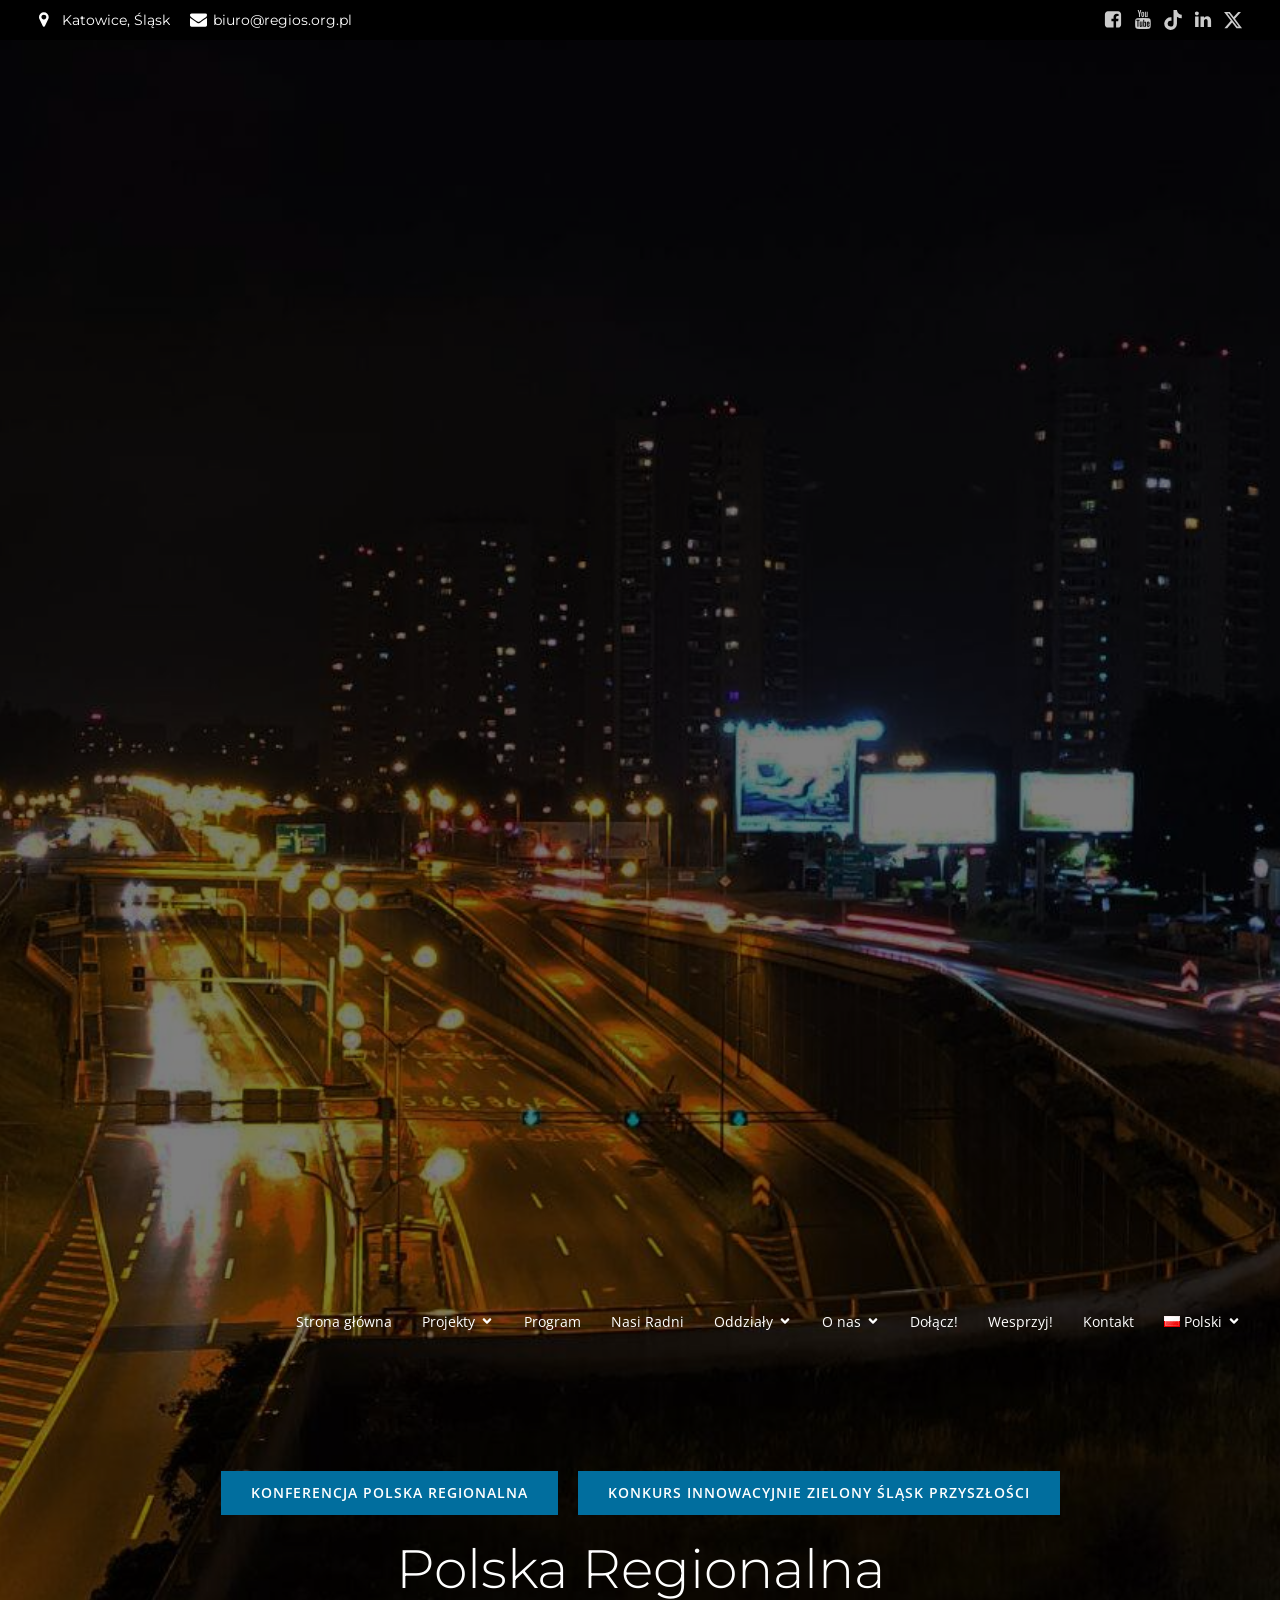
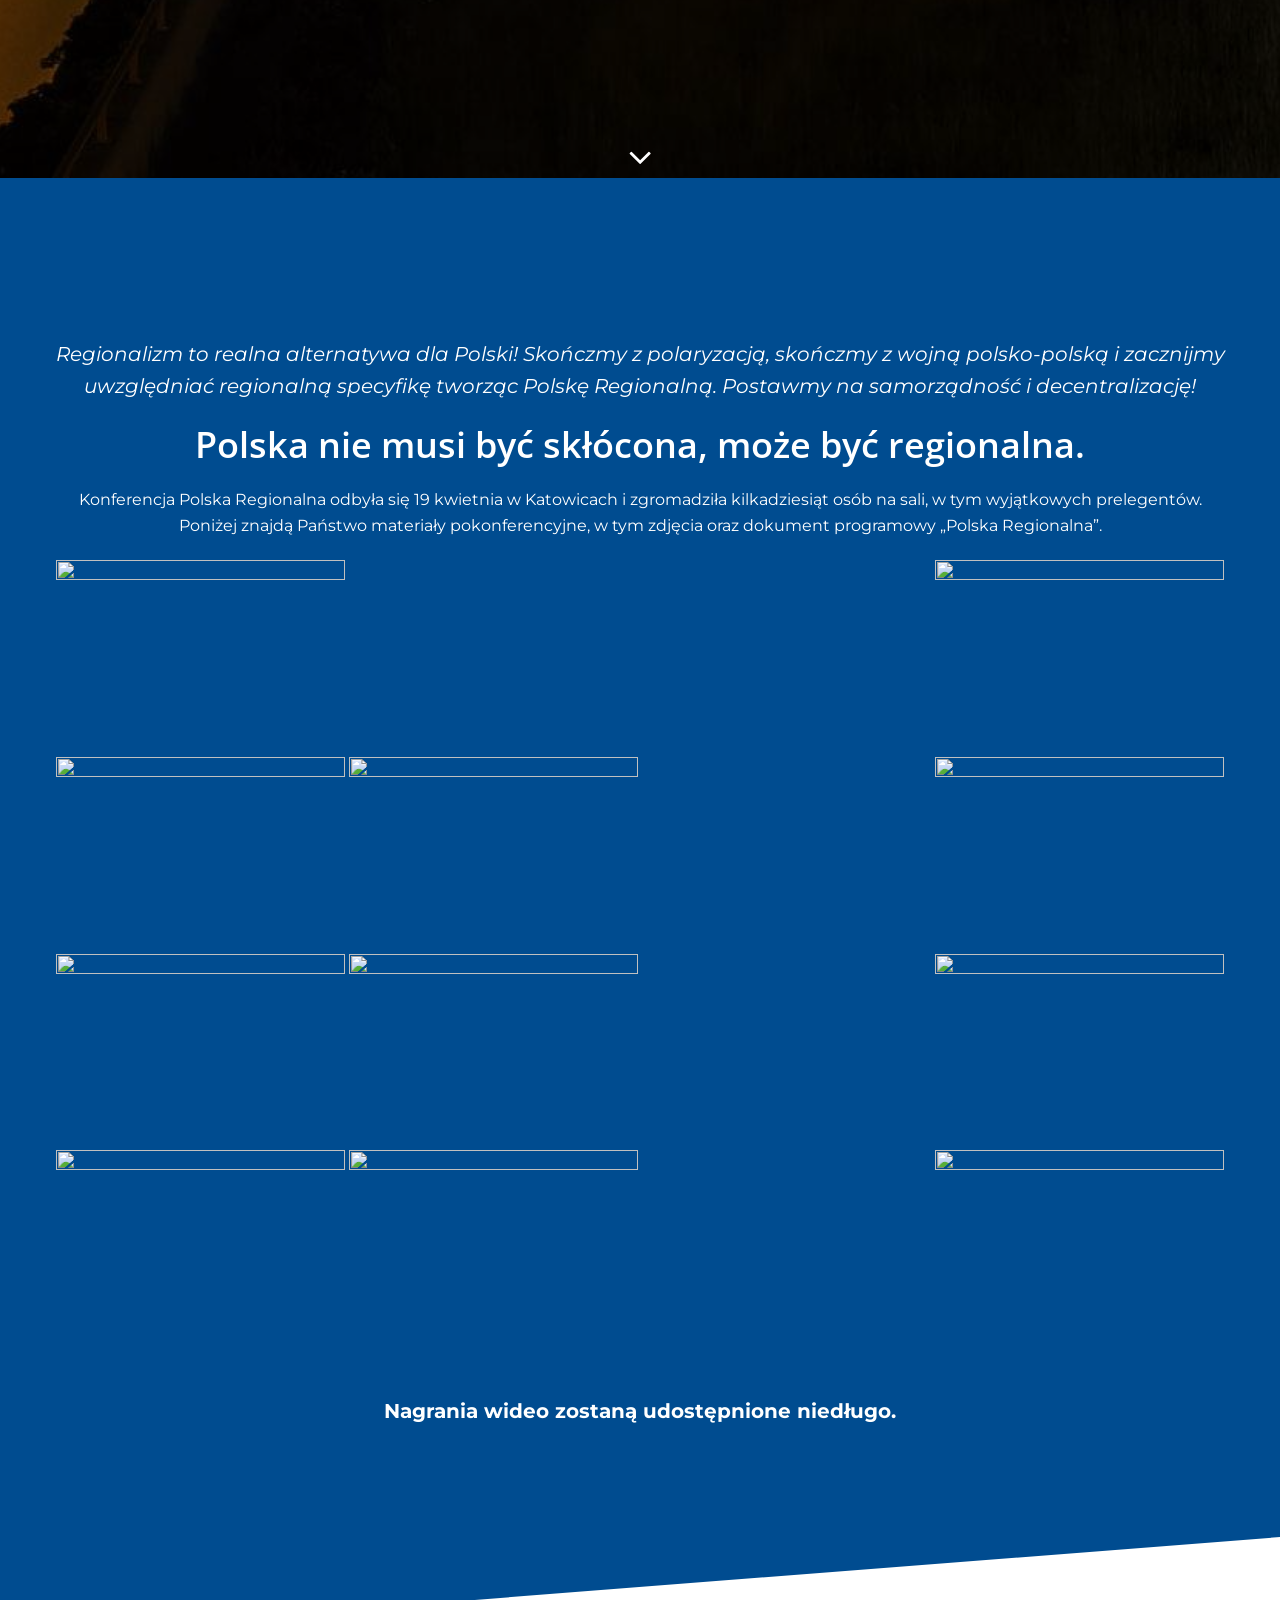
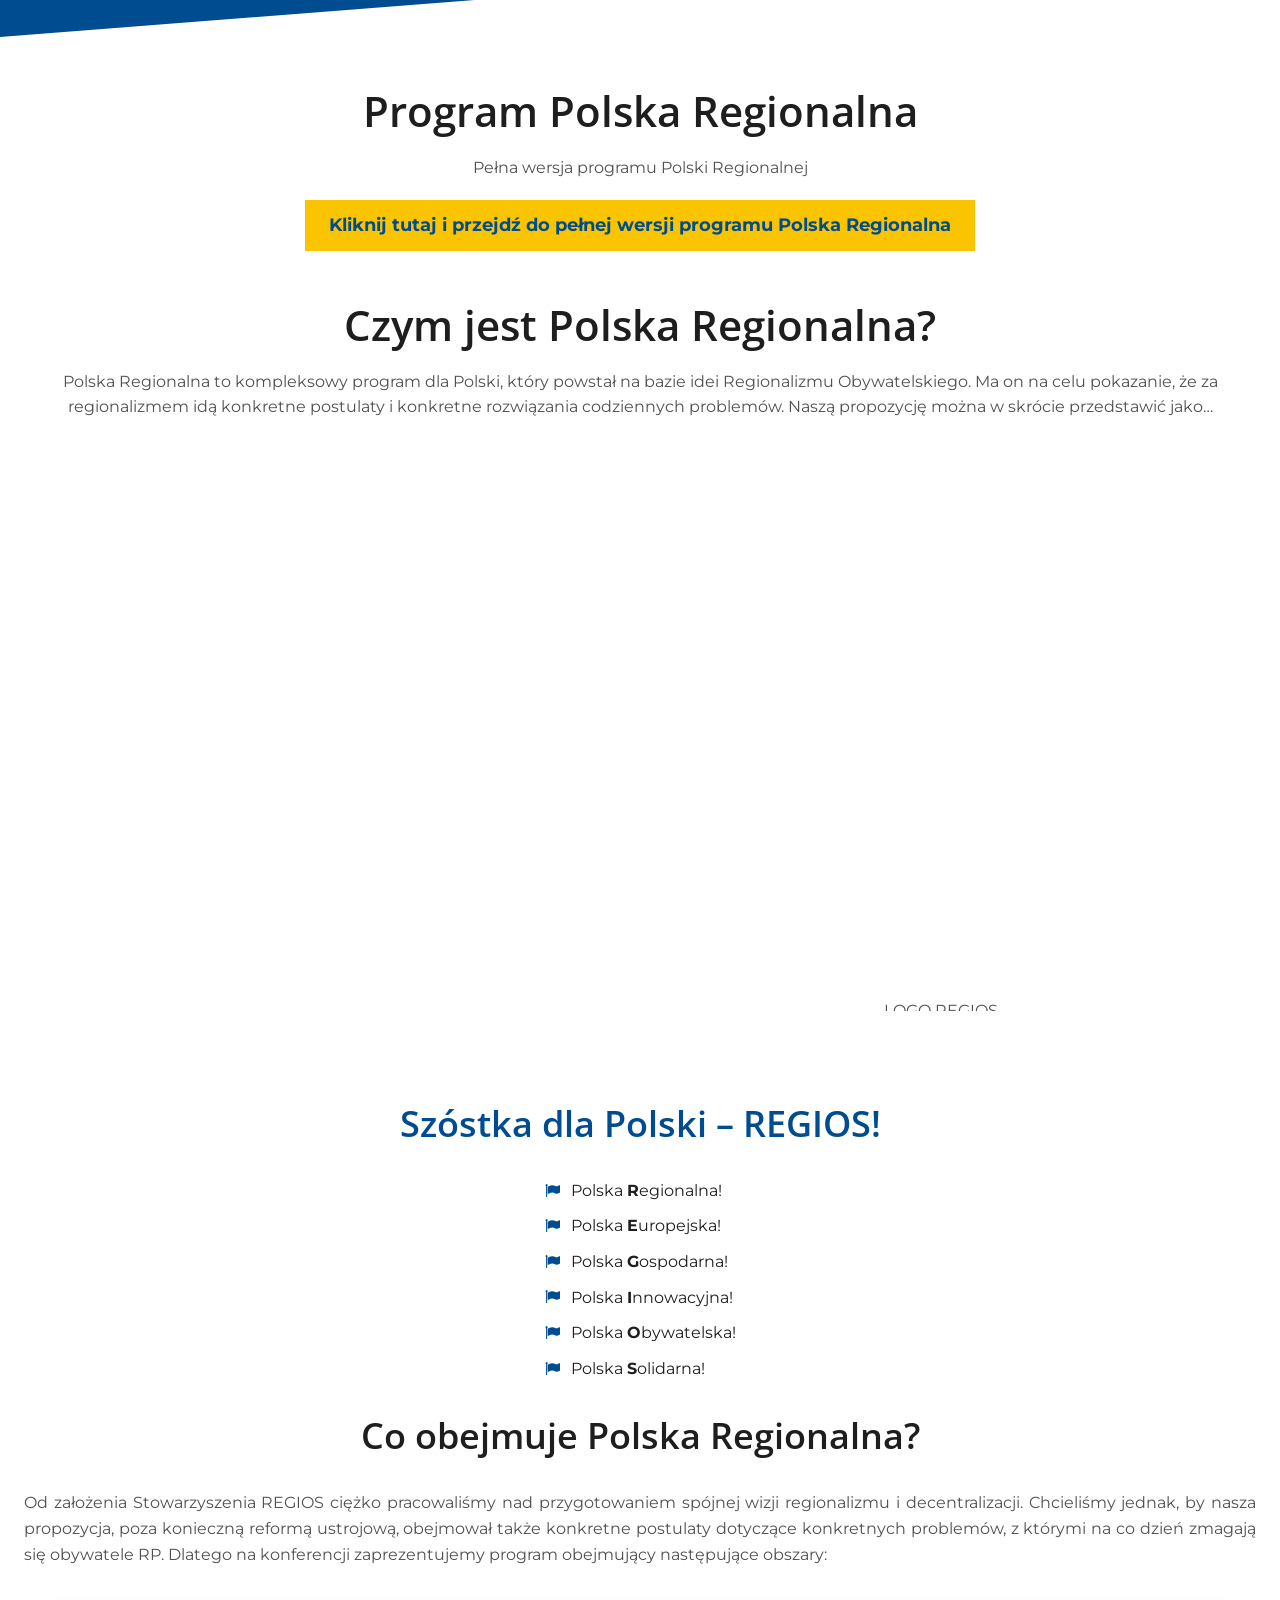
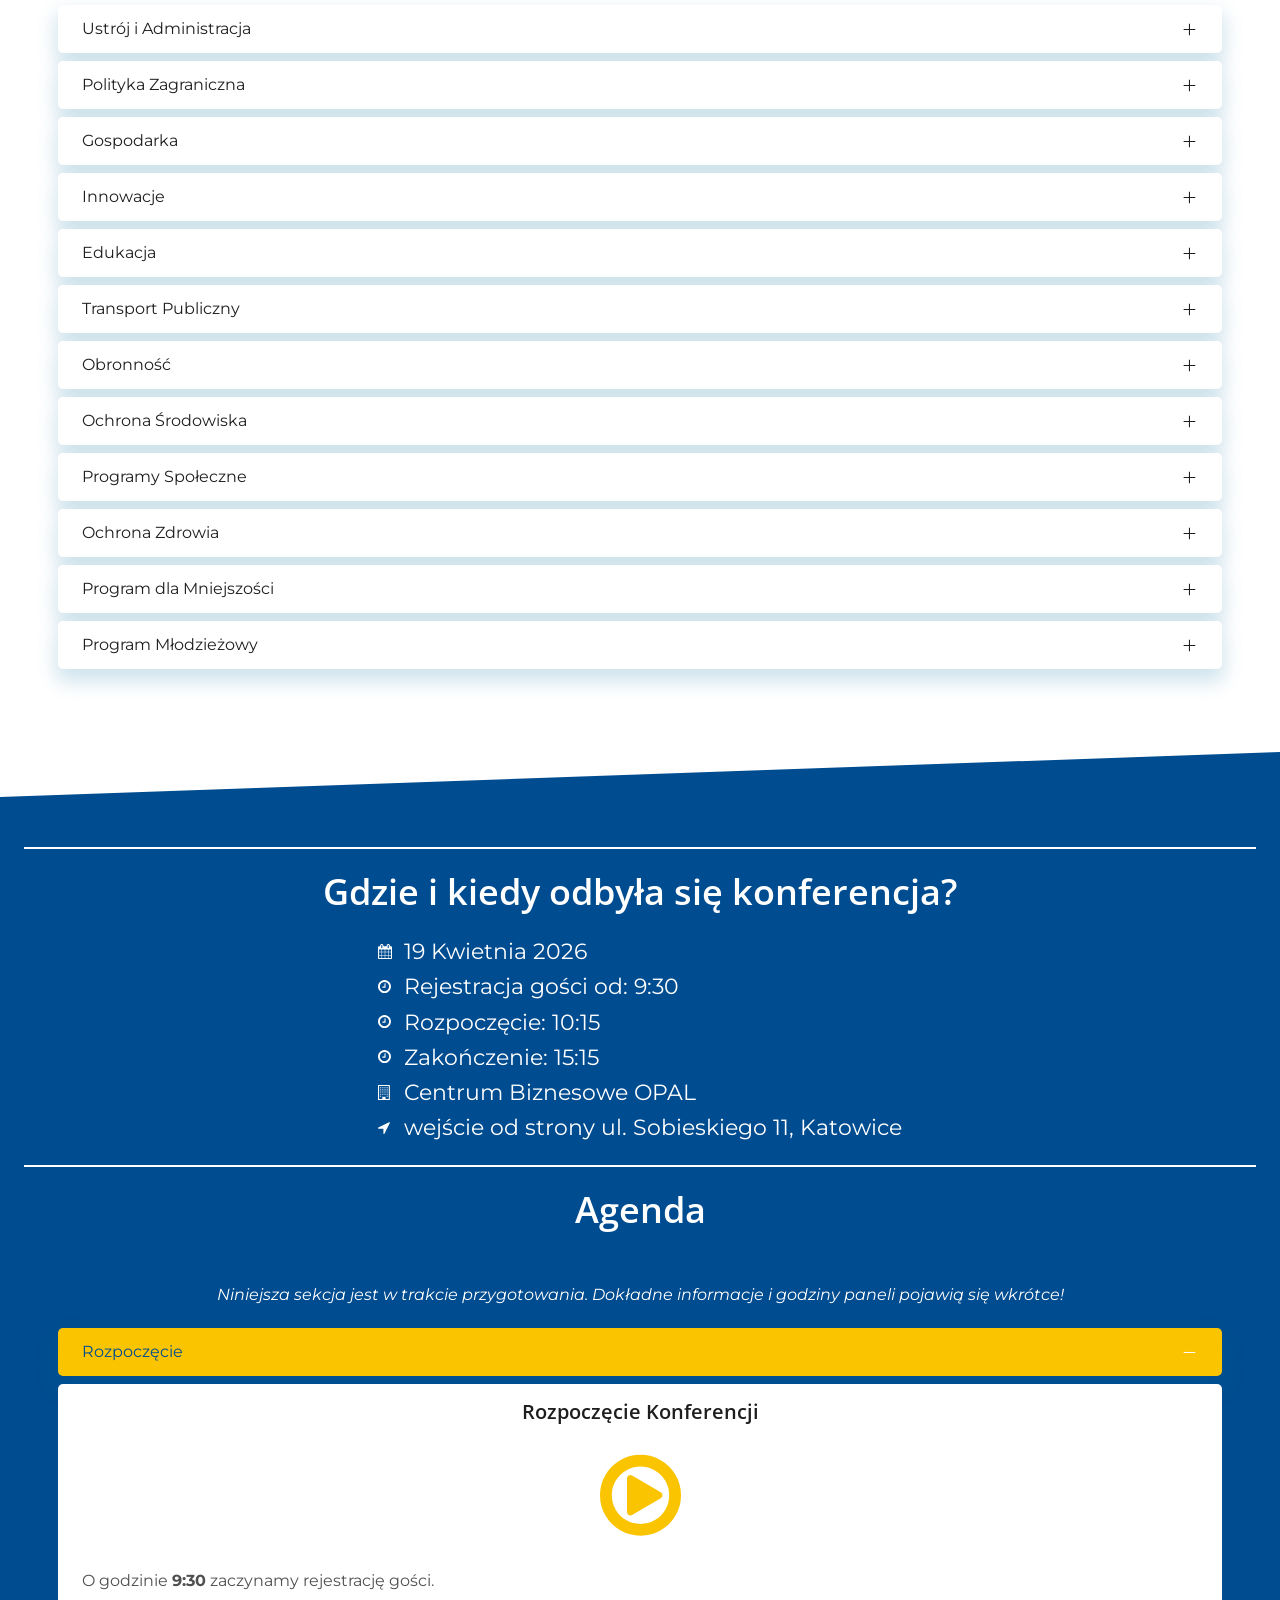
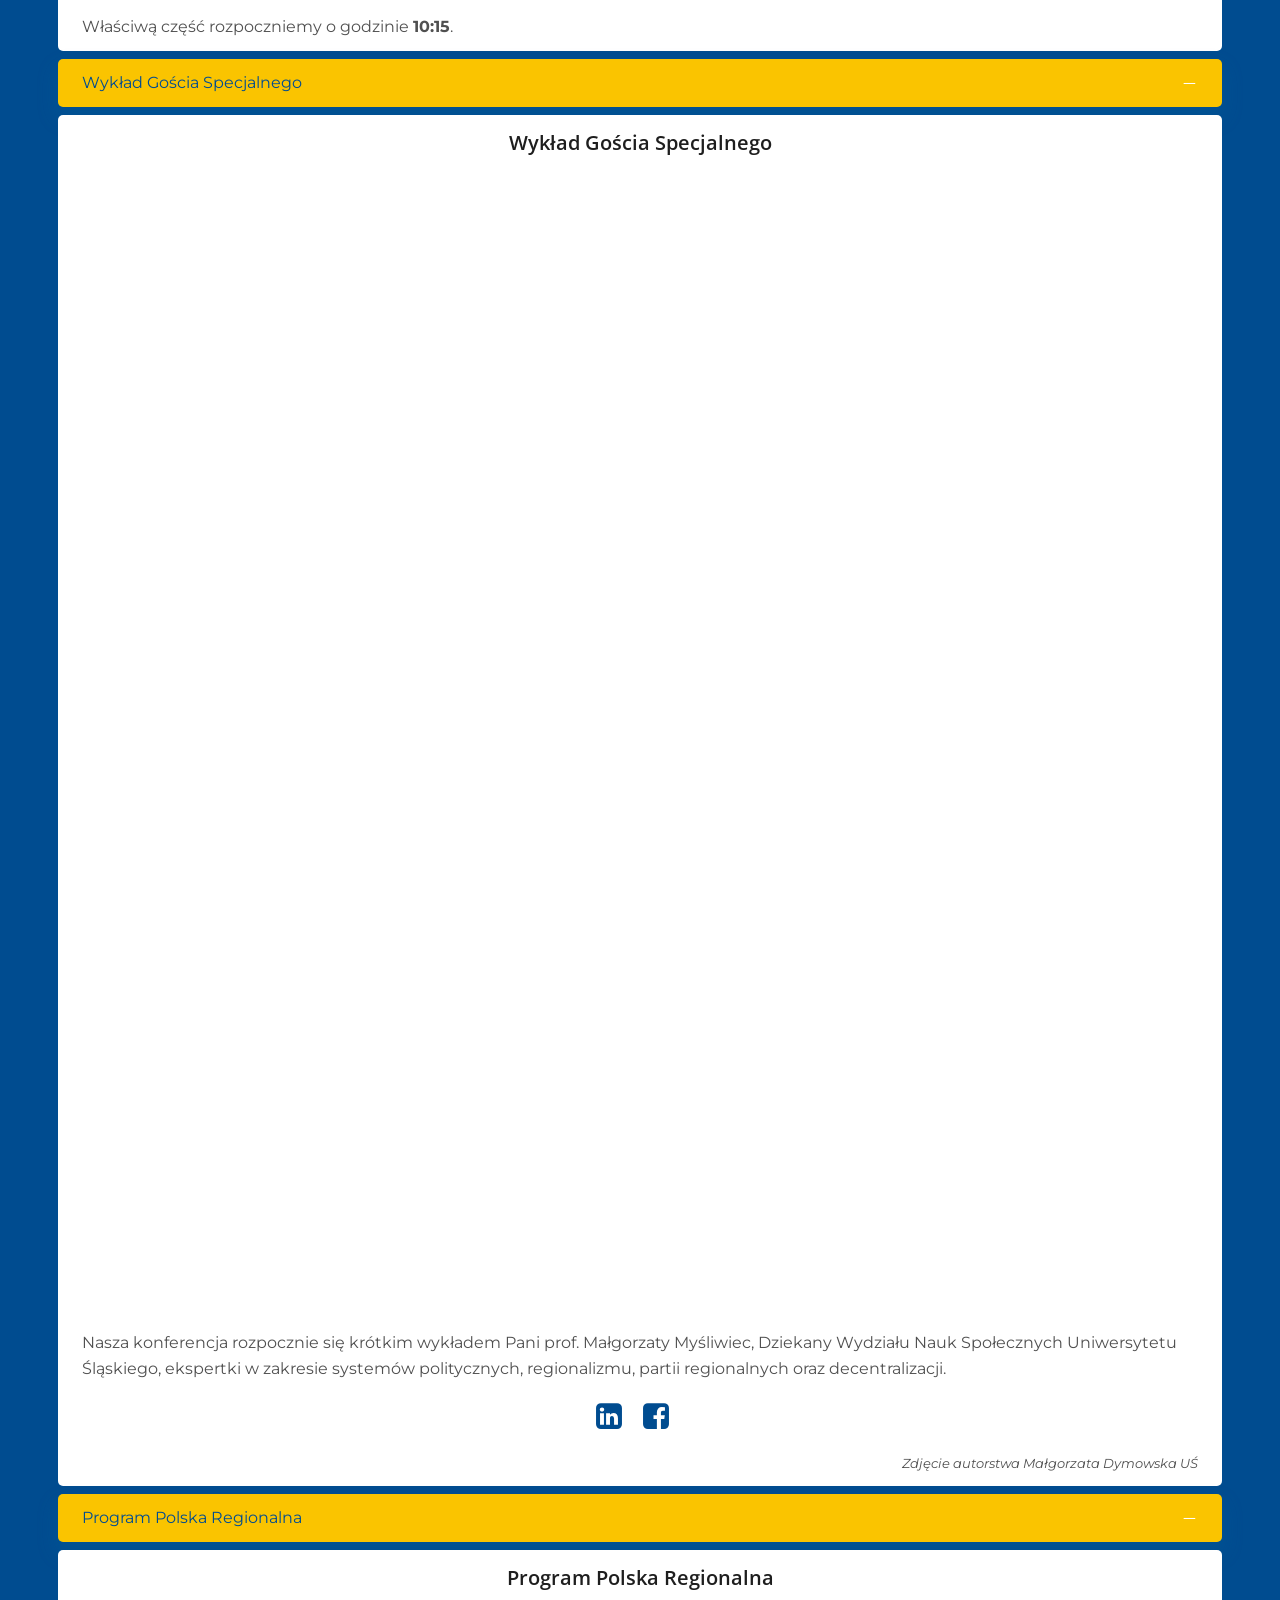
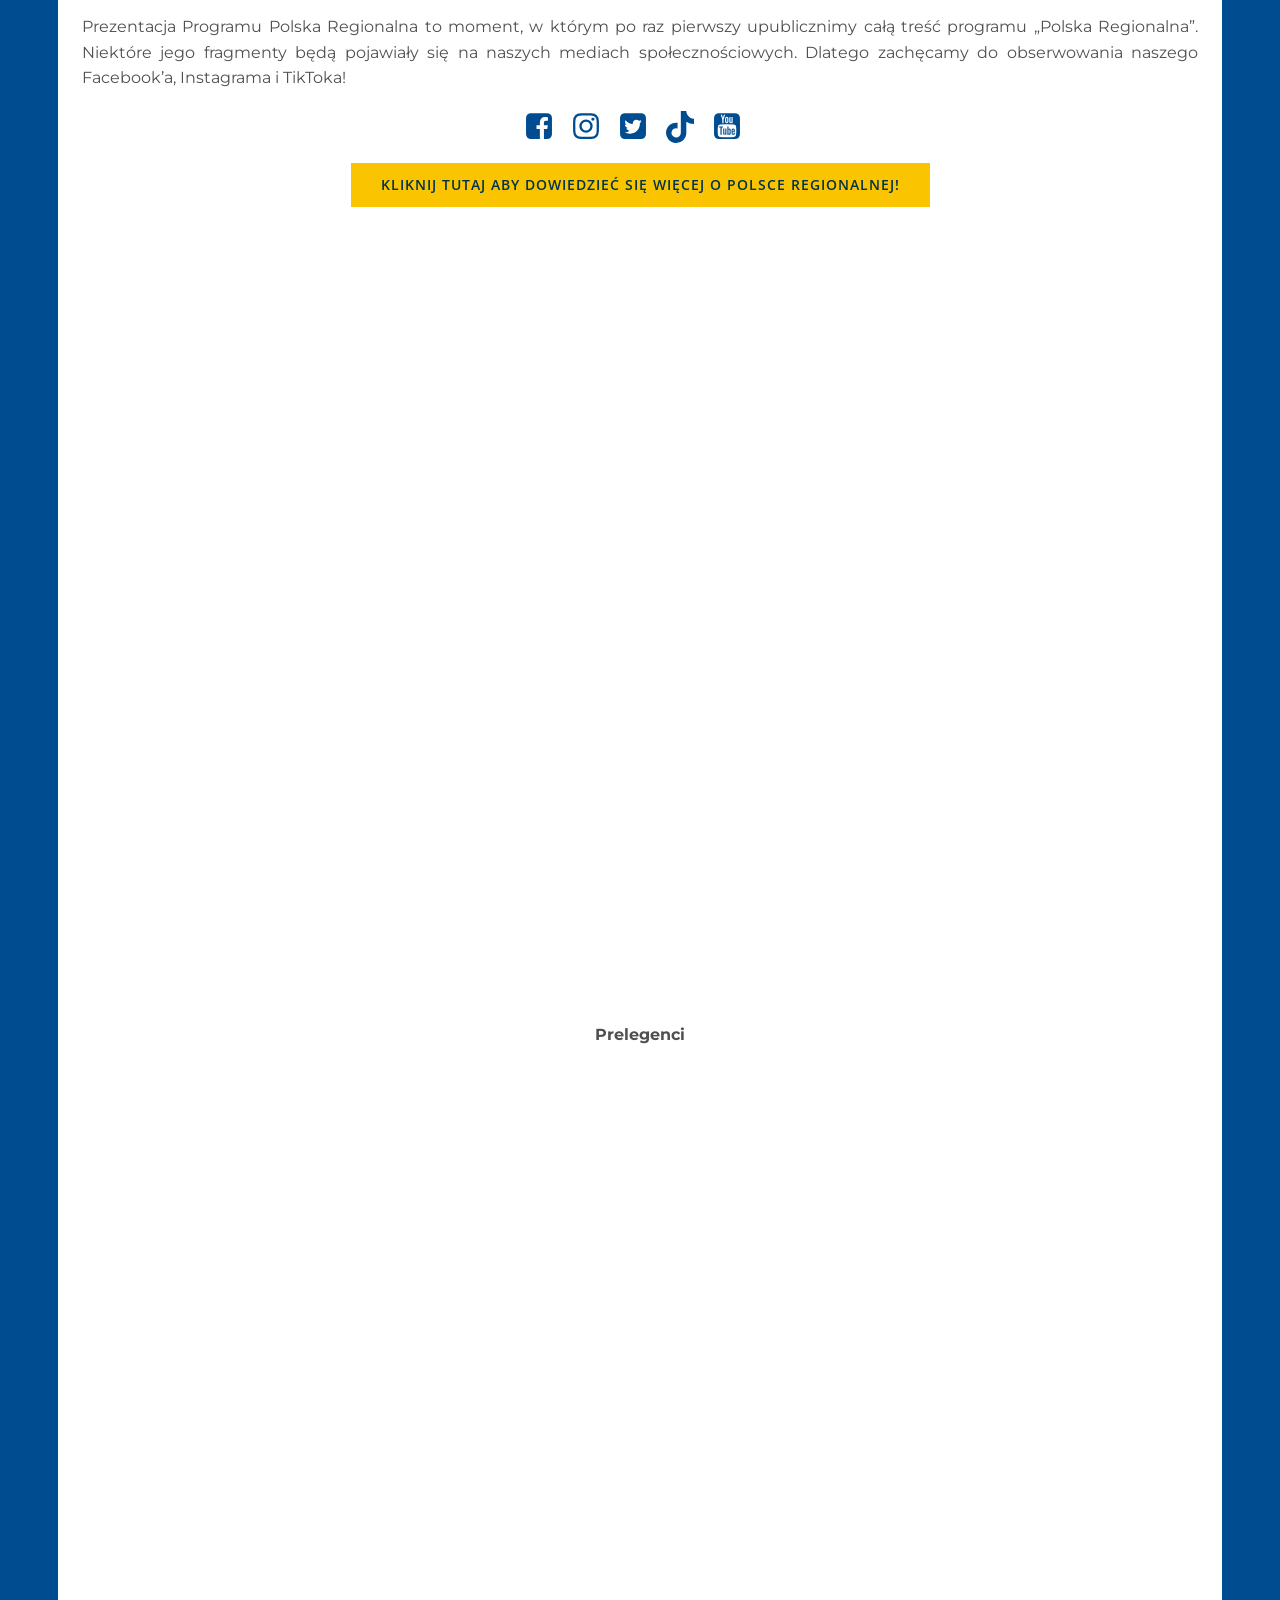
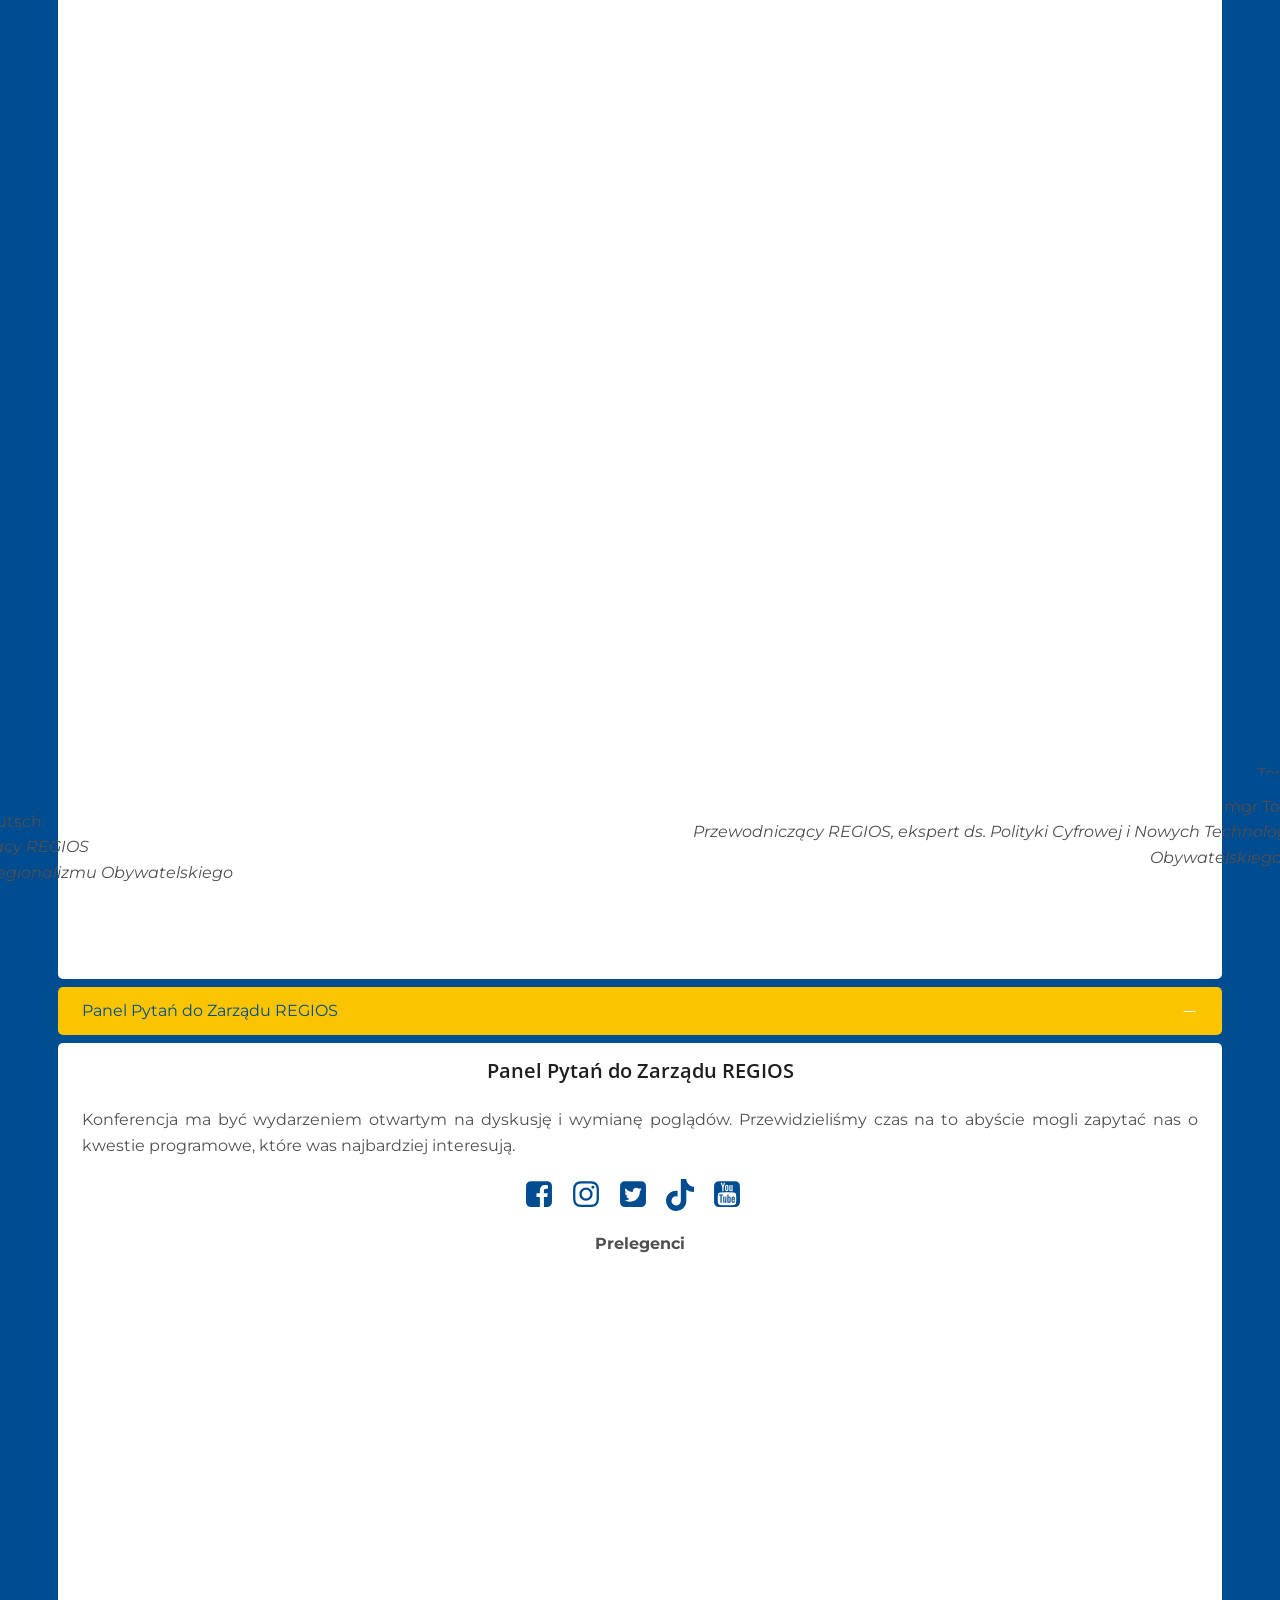
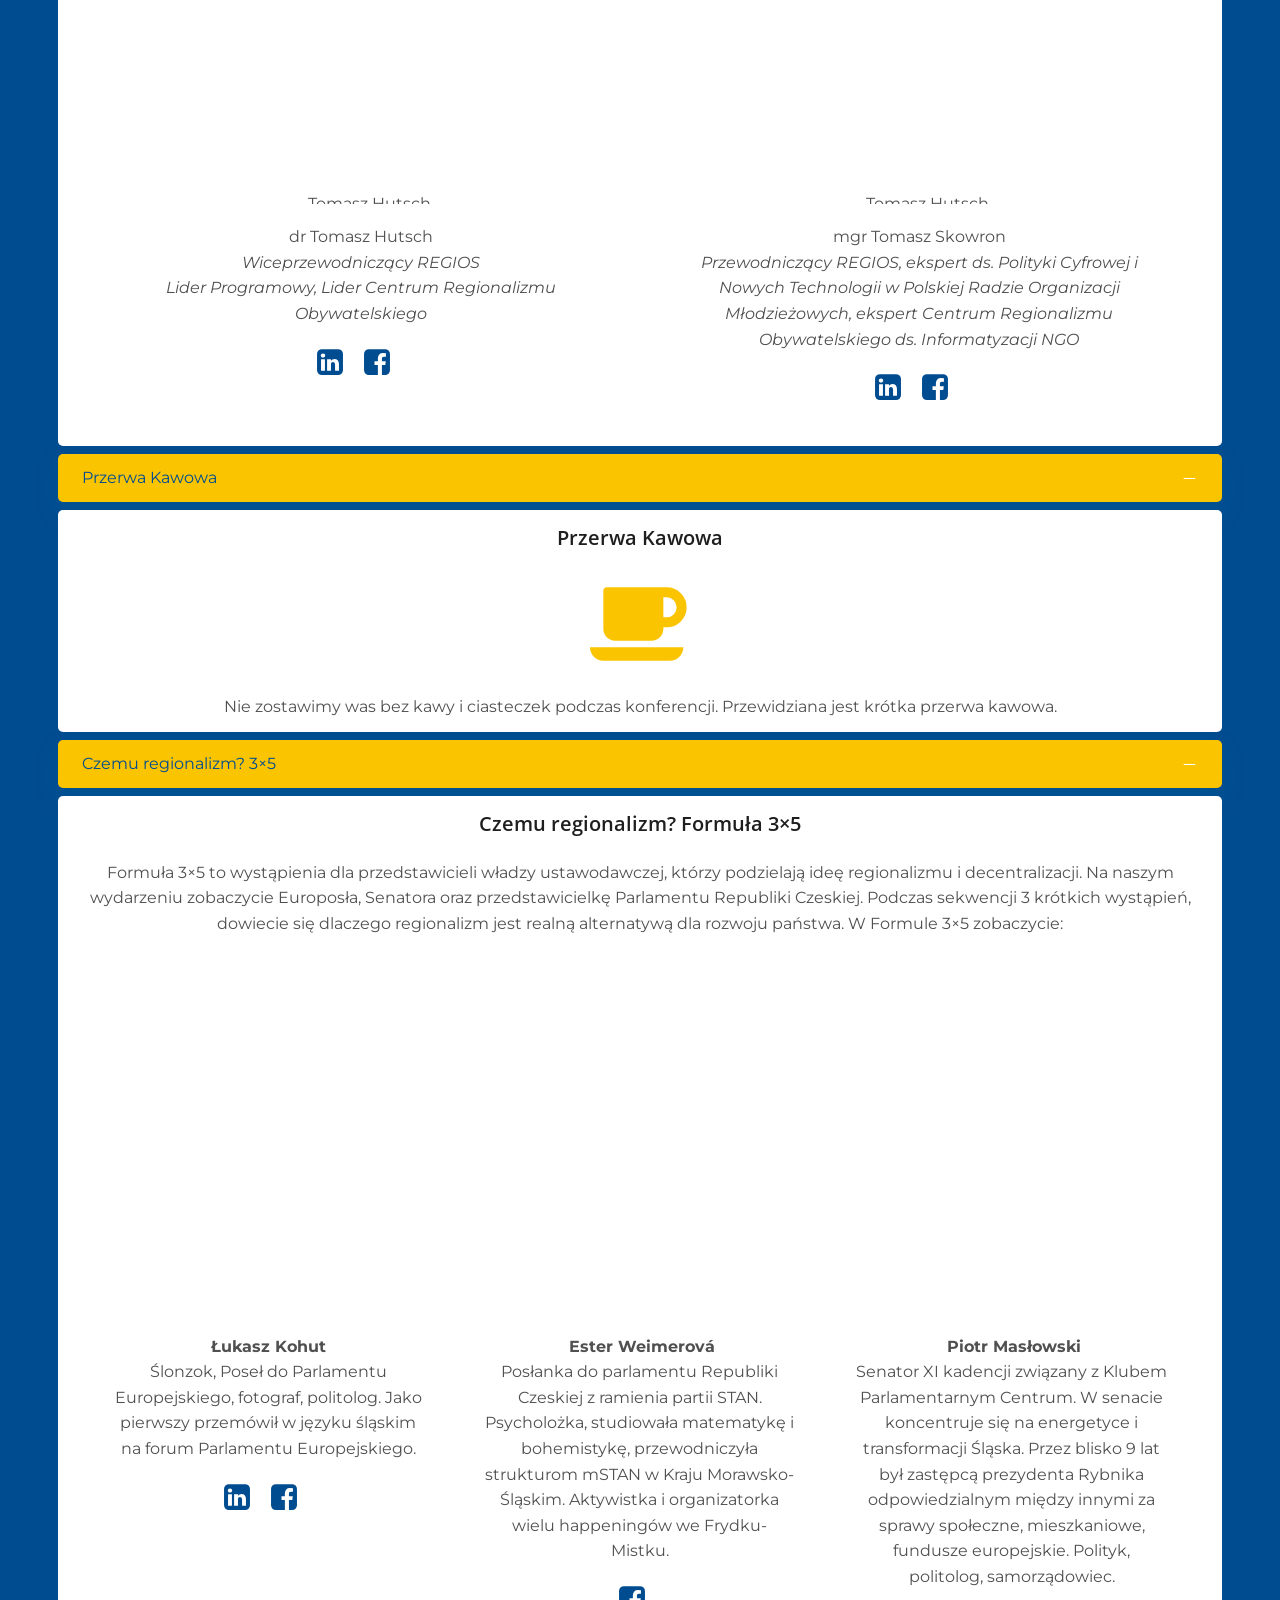
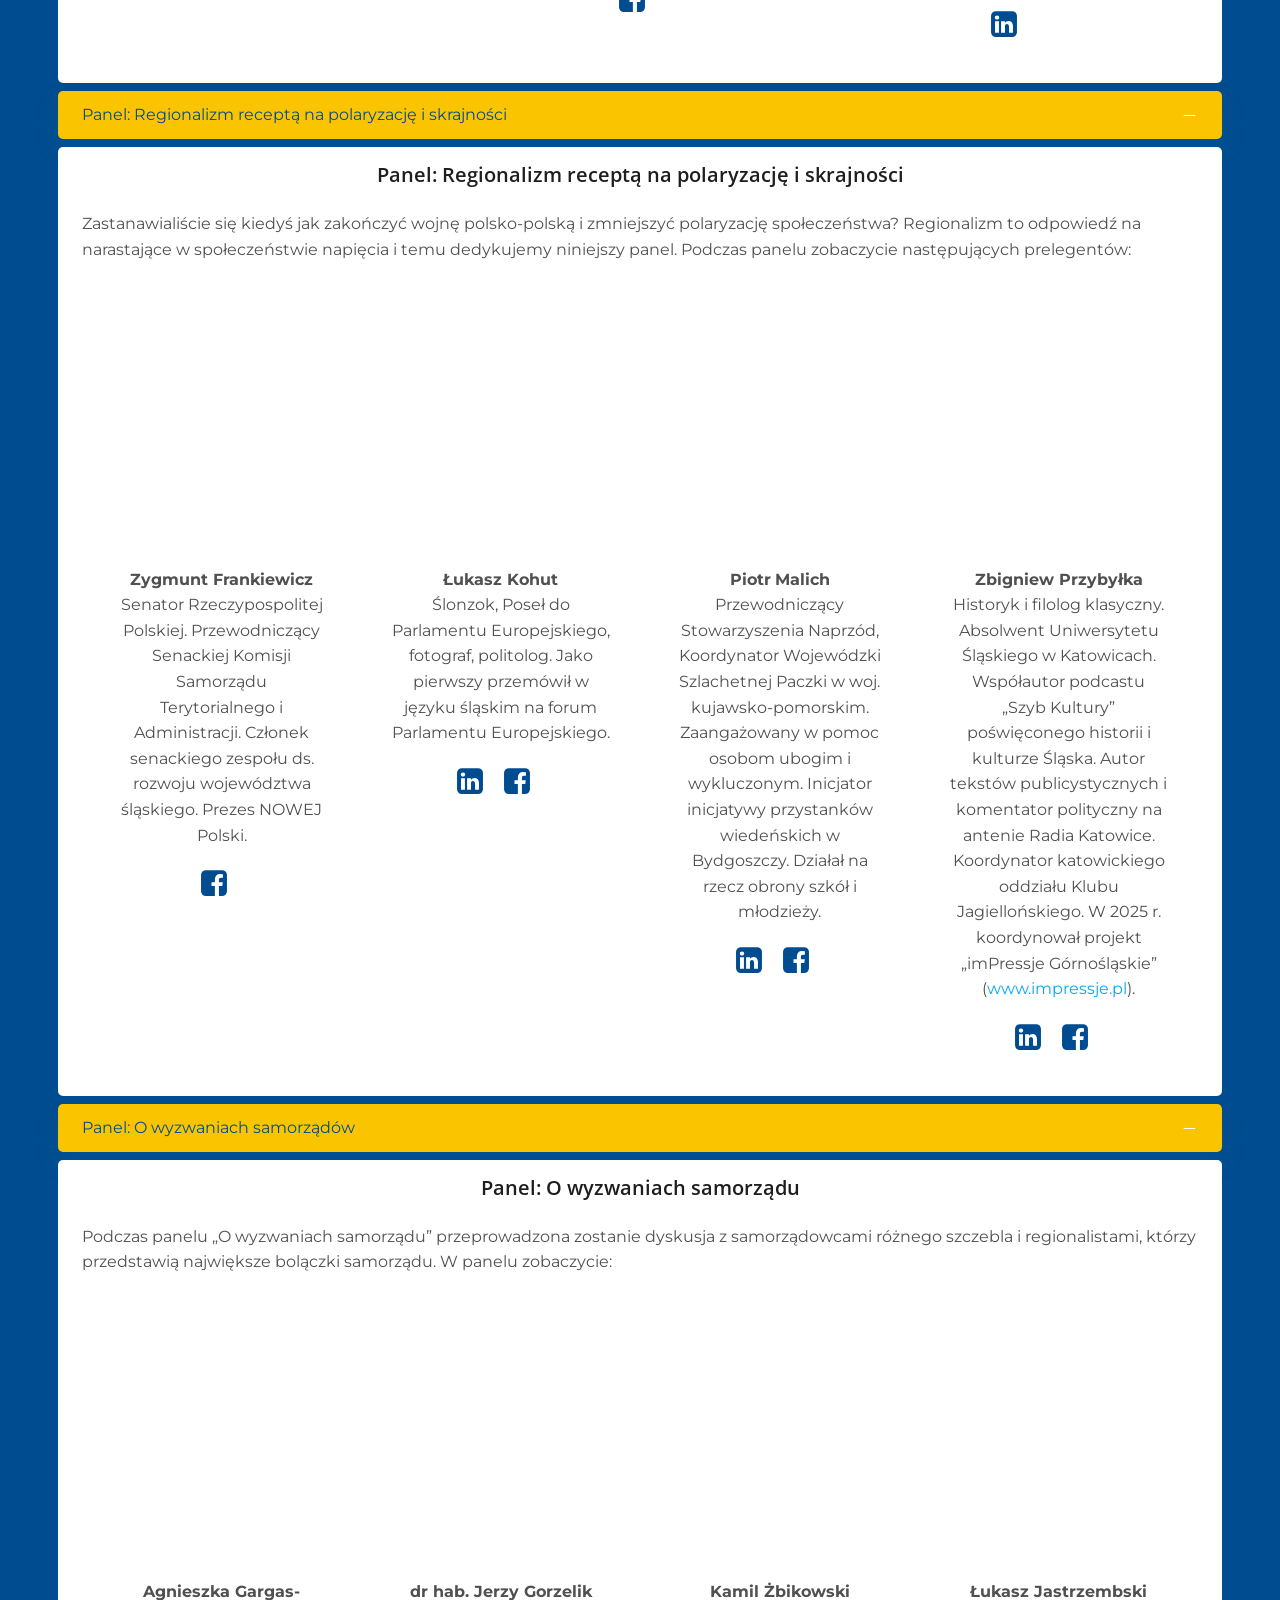
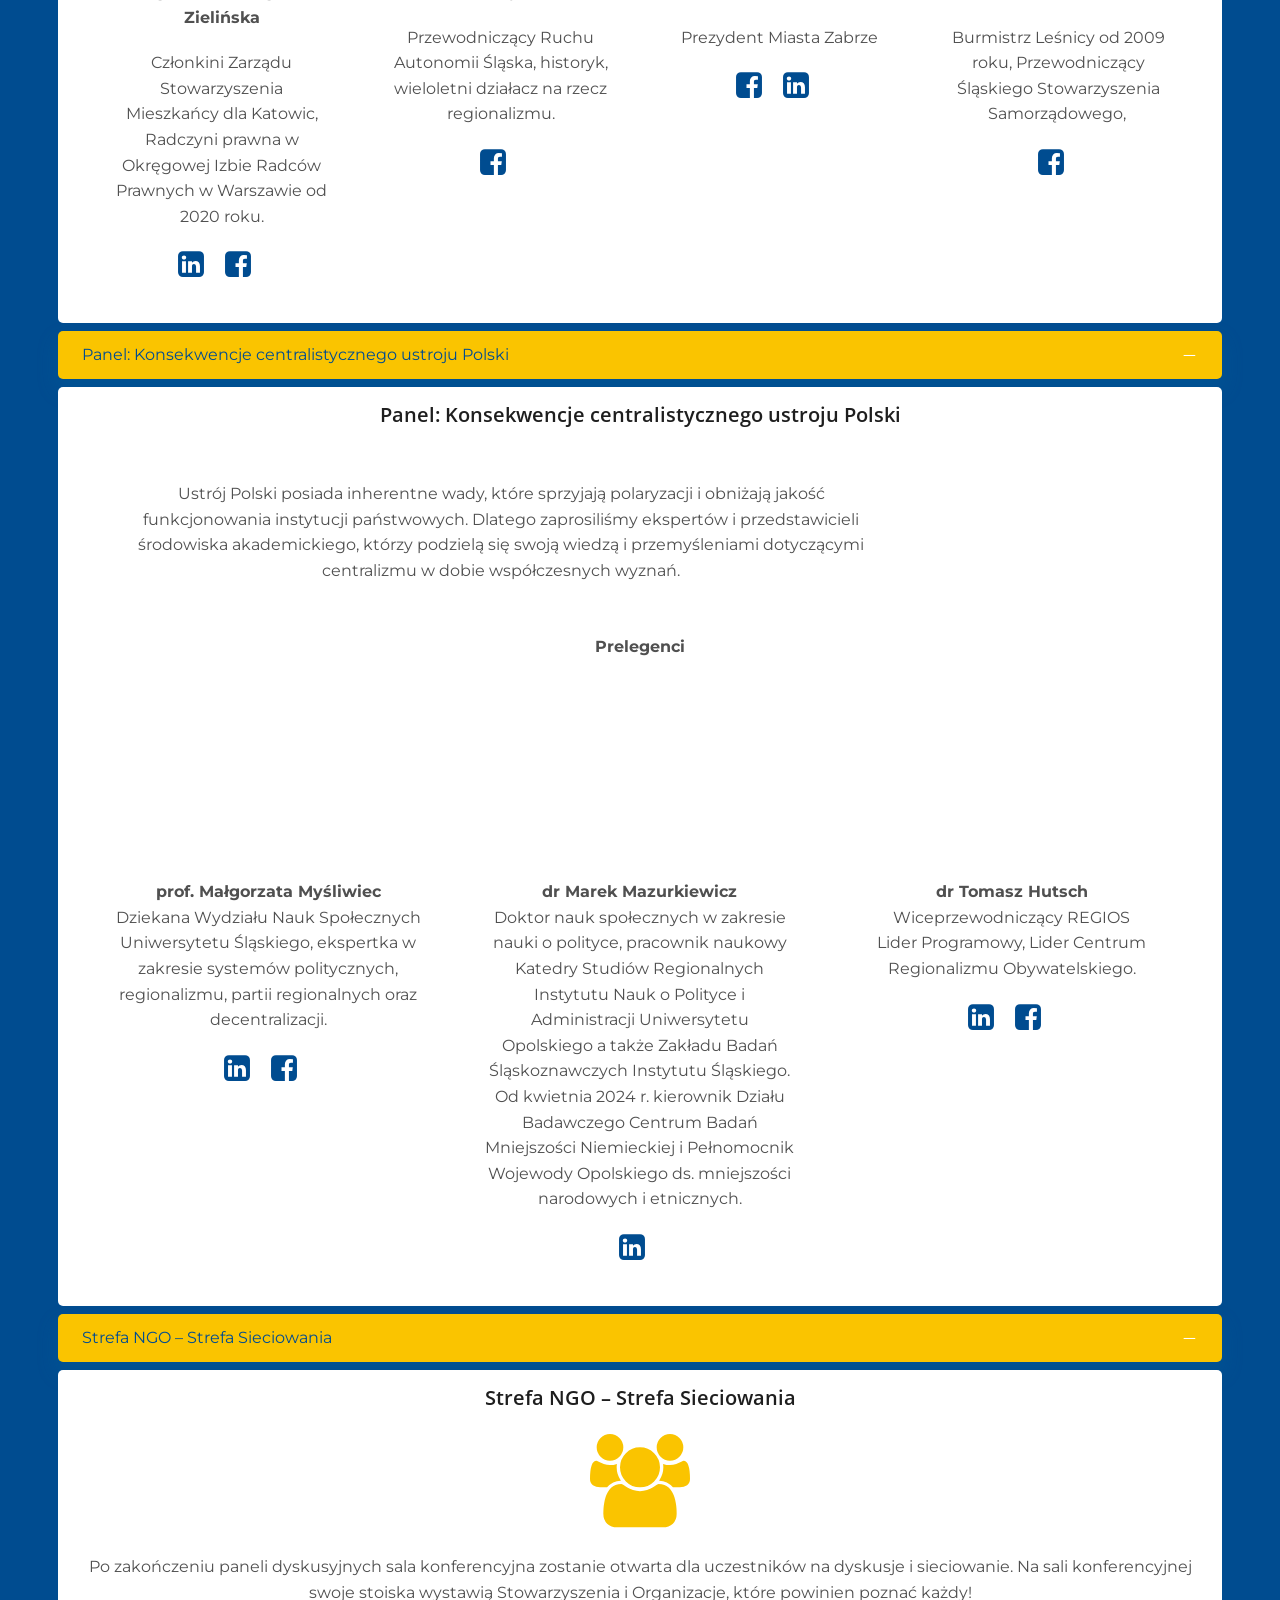
